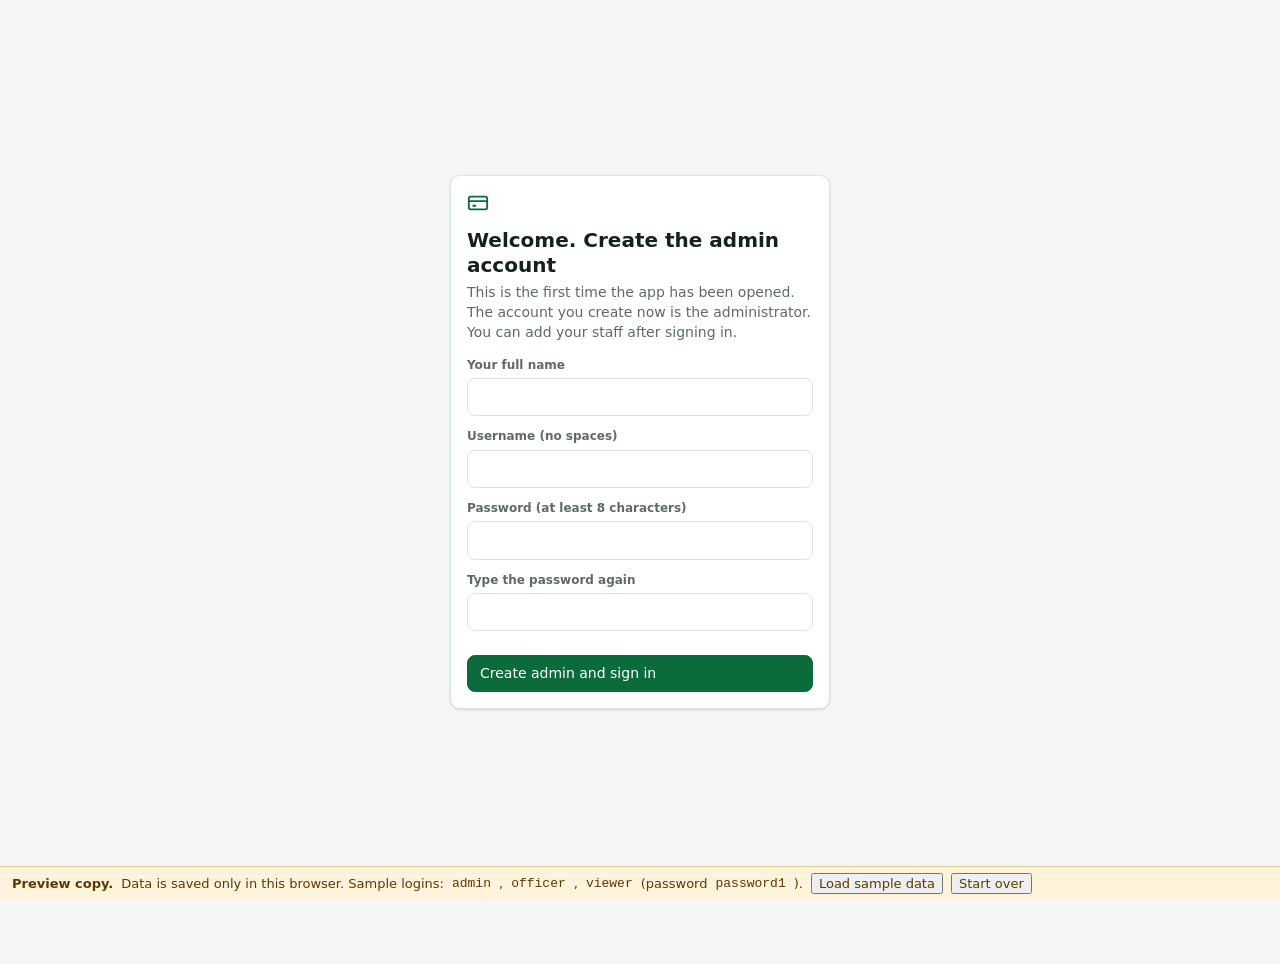
==== Card_Tracking_Preview.html @ 93198597 "Add a preview copy that runs locally in the browser Double-click Card_Tracking_Preview.html to try t" ====
<!DOCTYPE html>
<html lang="en">
<head>
<base target="_top">
<meta charset="utf-8">
<meta name="viewport" content="width=device-width, initial-scale=1">
<title>Card Tracking (Preview)</title>
<script>/*! xlsx.js (C) 2013-present SheetJS -- http://sheetjs.com */
var DO_NOT_EXPORT_CODEPAGE=true;var cptable={version:"1.15.0"};cptable[437]=function(){var e="\0\b\t\n\x0B\f\r !\"#$%&'()*+,-./0123456789:;<=>?@ABCDEFGHIJKLMNOPQRSTUVWXYZ[\\]^_`abcdefghijklmnopqrstuvwxyz{|}~ÇüéâäàåçêëèïîìÄÅÉæÆôöòûùÿÖÜ¢£¥₧ƒáíóúñÑªº¿⌐¬½¼¡«»░▒▓│┤╡╢╖╕╣║╗╝╜╛┐└┴┬├─┼╞╟╚╔╩╦╠═╬╧╨╤╥╙╘╒╓╫╪┘┌█▄▌▐▀αßΓπΣσµτΦΘΩδ∞φε∩≡±≥≤⌠⌡÷≈°∙·√ⁿ²■ ",r=[],t={};for(var a=0;a!=e.length;++a){if(e.charCodeAt(a)!==65533)t[e.charAt(a)]=a;r[a]=e.charAt(a)}return{enc:t,dec:r}}();cptable[620]=function(){var e="\0\b\t\n\x0B\f\r !\"#$%&'()*+,-./0123456789:;<=>?@ABCDEFGHIJKLMNOPQRSTUVWXYZ[\\]^_`abcdefghijklmnopqrstuvwxyz{|}~ÇüéâäàąçêëèïîćÄĄĘęłôöĆûùŚÖÜ¢Ł¥śƒŹŻóÓńŃźż¿⌐¬½¼¡«»░▒▓│┤╡╢╖╕╣║╗╝╜╛┐└┴┬├─┼╞╟╚╔╩╦╠═╬╧╨╤╥╙╘╒╓╫╪┘┌█▄▌▐▀αßΓπΣσµτΦΘΩδ∞φε∩≡±≥≤⌠⌡÷≈°∙·√ⁿ²■ ",r=[],t={};for(var a=0;a!=e.length;++a){if(e.charCodeAt(a)!==65533)t[e.charAt(a)]=a;r[a]=e.charAt(a)}return{enc:t,dec:r}}();cptable[737]=function(){var e="\0\b\t\n\x0B\f\r !\"#$%&'()*+,-./0123456789:;<=>?@ABCDEFGHIJKLMNOPQRSTUVWXYZ[\\]^_`abcdefghijklmnopqrstuvwxyz{|}~ΑΒΓΔΕΖΗΘΙΚΛΜΝΞΟΠΡΣΤΥΦΧΨΩαβγδεζηθικλμνξοπρσςτυφχψ░▒▓│┤╡╢╖╕╣║╗╝╜╛┐└┴┬├─┼╞╟╚╔╩╦╠═╬╧╨╤╥╙╘╒╓╫╪┘┌█▄▌▐▀ωάέήϊίόύϋώΆΈΉΊΌΎΏ±≥≤ΪΫ÷≈°∙·√ⁿ²■ ",r=[],t={};for(var a=0;a!=e.length;++a){if(e.charCodeAt(a)!==65533)t[e.charAt(a)]=a;r[a]=e.charAt(a)}return{enc:t,dec:r}}();cptable[850]=function(){var e="\0\b\t\n\x0B\f\r !\"#$%&'()*+,-./0123456789:;<=>?@ABCDEFGHIJKLMNOPQRSTUVWXYZ[\\]^_`abcdefghijklmnopqrstuvwxyz{|}~ÇüéâäàåçêëèïîìÄÅÉæÆôöòûùÿÖÜø£Ø×ƒáíóúñÑªº¿®¬½¼¡«»░▒▓│┤ÁÂÀ©╣║╗╝¢¥┐└┴┬├─┼ãÃ╚╔╩╦╠═╬¤ðÐÊËÈıÍÎÏ┘┌█▄¦Ì▀ÓßÔÒõÕµþÞÚÛÙýÝ¯´­±‗¾¶§÷¸°¨·¹³²■ ",r=[],t={};for(var a=0;a!=e.length;++a){if(e.charCodeAt(a)!==65533)t[e.charAt(a)]=a;r[a]=e.charAt(a)}return{enc:t,dec:r}}();cptable[852]=function(){var e="\0\b\t\n\x0B\f\r !\"#$%&'()*+,-./0123456789:;<=>?@ABCDEFGHIJKLMNOPQRSTUVWXYZ[\\]^_`abcdefghijklmnopqrstuvwxyz{|}~ÇüéâäůćçłëŐőîŹÄĆÉĹĺôöĽľŚśÖÜŤťŁ×čáíóúĄąŽžĘę¬źČş«»░▒▓│┤ÁÂĚŞ╣║╗╝Żż┐└┴┬├─┼Ăă╚╔╩╦╠═╬¤đĐĎËďŇÍÎě┘┌█▄ŢŮ▀ÓßÔŃńňŠšŔÚŕŰýÝţ´­˝˛ˇ˘§÷¸°¨˙űŘř■ ",r=[],t={};for(var a=0;a!=e.length;++a){if(e.charCodeAt(a)!==65533)t[e.charAt(a)]=a;r[a]=e.charAt(a)}return{enc:t,dec:r}}();cptable[857]=function(){var e="\0\b\t\n\x0B\f\r !\"#$%&'()*+,-./0123456789:;<=>?@ABCDEFGHIJKLMNOPQRSTUVWXYZ[\\]^_`abcdefghijklmnopqrstuvwxyz{|}~ÇüéâäàåçêëèïîıÄÅÉæÆôöòûùİÖÜø£ØŞşáíóúñÑĞğ¿®¬½¼¡«»░▒▓│┤ÁÂÀ©╣║╗╝¢¥┐└┴┬├─┼ãÃ╚╔╩╦╠═╬¤ºªÊËÈ�ÍÎÏ┘┌█▄¦Ì▀ÓßÔÒõÕµ�×ÚÛÙìÿ¯´­±�¾¶§÷¸°¨·¹³²■ ",r=[],t={};for(var a=0;a!=e.length;++a){if(e.charCodeAt(a)!==65533)t[e.charAt(a)]=a;r[a]=e.charAt(a)}return{enc:t,dec:r}}();cptable[861]=function(){var e="\0\b\t\n\x0B\f\r !\"#$%&'()*+,-./0123456789:;<=>?@ABCDEFGHIJKLMNOPQRSTUVWXYZ[\\]^_`abcdefghijklmnopqrstuvwxyz{|}~ÇüéâäàåçêëèÐðÞÄÅÉæÆôöþûÝýÖÜø£Ø₧ƒáíóúÁÍÓÚ¿⌐¬½¼¡«»░▒▓│┤╡╢╖╕╣║╗╝╜╛┐└┴┬├─┼╞╟╚╔╩╦╠═╬╧╨╤╥╙╘╒╓╫╪┘┌█▄▌▐▀αßΓπΣσµτΦΘΩδ∞φε∩≡±≥≤⌠⌡÷≈°∙·√ⁿ²■ ",r=[],t={};for(var a=0;a!=e.length;++a){if(e.charCodeAt(a)!==65533)t[e.charAt(a)]=a;r[a]=e.charAt(a)}return{enc:t,dec:r}}();cptable[865]=function(){var e="\0\b\t\n\x0B\f\r !\"#$%&'()*+,-./0123456789:;<=>?@ABCDEFGHIJKLMNOPQRSTUVWXYZ[\\]^_`abcdefghijklmnopqrstuvwxyz{|}~ÇüéâäàåçêëèïîìÄÅÉæÆôöòûùÿÖÜø£Ø₧ƒáíóúñÑªº¿⌐¬½¼¡«¤░▒▓│┤╡╢╖╕╣║╗╝╜╛┐└┴┬├─┼╞╟╚╔╩╦╠═╬╧╨╤╥╙╘╒╓╫╪┘┌█▄▌▐▀αßΓπΣσµτΦΘΩδ∞φε∩≡±≥≤⌠⌡÷≈°∙·√ⁿ²■ ",r=[],t={};for(var a=0;a!=e.length;++a){if(e.charCodeAt(a)!==65533)t[e.charAt(a)]=a;r[a]=e.charAt(a)}return{enc:t,dec:r}}();cptable[866]=function(){var e="\0\b\t\n\x0B\f\r !\"#$%&'()*+,-./0123456789:;<=>?@ABCDEFGHIJKLMNOPQRSTUVWXYZ[\\]^_`abcdefghijklmnopqrstuvwxyz{|}~АБВГДЕЖЗИЙКЛМНОПРСТУФХЦЧШЩЪЫЬЭЮЯабвгдежзийклмноп░▒▓│┤╡╢╖╕╣║╗╝╜╛┐└┴┬├─┼╞╟╚╔╩╦╠═╬╧╨╤╥╙╘╒╓╫╪┘┌█▄▌▐▀рстуфхцчшщъыьэюяЁёЄєЇїЎў°∙·√№¤■ ",r=[],t={};for(var a=0;a!=e.length;++a){if(e.charCodeAt(a)!==65533)t[e.charAt(a)]=a;r[a]=e.charAt(a)}return{enc:t,dec:r}}();cptable[874]=function(){var e="\0\b\t\n\x0B\f\r !\"#$%&'()*+,-./0123456789:;<=>?@ABCDEFGHIJKLMNOPQRSTUVWXYZ[\\]^_`abcdefghijklmnopqrstuvwxyz{|}~€����…�����������‘’“”•–—�������� กขฃคฅฆงจฉชซฌญฎฏฐฑฒณดตถทธนบปผฝพฟภมยรฤลฦวศษสหฬอฮฯะัาำิีึืฺุู����฿เแโใไๅๆ็่้๊๋์ํ๎๏๐๑๒๓๔๕๖๗๘๙๚๛����",r=[],t={};for(var a=0;a!=e.length;++a){if(e.charCodeAt(a)!==65533)t[e.charAt(a)]=a;r[a]=e.charAt(a)}return{enc:t,dec:r}}();cptable[895]=function(){var e="\0\b\t\n\x0B\f\r !\"#$%&'()*+,-./0123456789:;<=>?@ABCDEFGHIJKLMNOPQRSTUVWXYZ[\\]^_`abcdefghijklmnopqrstuvwxyz{|}~ČüéďäĎŤčěĚĹÍľǪÄÁÉžŽôöÓůÚýÖÜŠĽÝŘťáíóúňŇŮÔšřŕŔ¼§«»░▒▓│┤╡╢╖╕╣║╗╝╜╛┐└┴┬├─┼╞╟╚╔╩╦╠═╬╧╨╤╥╙╘╒╓╫╪┘┌█▄▌▐▀αßΓπΣσµτΦΘΩδ∞φε∩≡±≥≤⌠⌡÷≈°∙·√ⁿ²■ ",r=[],t={};for(var a=0;a!=e.length;++a){if(e.charCodeAt(a)!==65533)t[e.charAt(a)]=a;r[a]=e.charAt(a)}return{enc:t,dec:r}}();cptable[932]=function(){var e=[],r={},t=[],a;t[0]="\0\b\t\n\x0B\f\r !\"#$%&'()*+,-./0123456789:;<=>?@ABCDEFGHIJKLMNOPQRSTUVWXYZ[\\]^_`abcdefghijklmnopqrstuvwxyz{|}~���������������������������������｡｢｣､･ｦｧｨｩｪｫｬｭｮｯｰｱｲｳｴｵｶｷｸｹｺｻｼｽｾｿﾀﾁﾂﾃﾄﾅﾆﾇﾈﾉﾊﾋﾌﾍﾎﾏﾐﾑﾒﾓﾔﾕﾖﾗﾘﾙﾚﾛﾜﾝﾞﾟ��������������������������������".split("");for(a=0;a!=t[0].length;++a)if(t[0][a].charCodeAt(0)!==65533){r[t[0][a]]=0+a;e[0+a]=t[0][a]}t[129]="����������������������������������������������������������������　、。，．・：；？！゛゜´｀¨＾￣＿ヽヾゝゞ〃仝々〆〇ー―‐／＼～∥｜…‥‘’“”（）〔〕［］｛｝〈〉《》「」『』【】＋－±×�÷＝≠＜＞≦≧∞∴♂♀°′″℃￥＄￠￡％＃＆＊＠§☆★○●◎◇◆□■△▲▽▼※〒→←↑↓〓�����������∈∋⊆⊇⊂⊃∪∩��������∧∨￢⇒⇔∀∃�����������∠⊥⌒∂∇≡≒≪≫√∽∝∵∫∬�������Å‰♯♭♪†‡¶����◯���".split("");for(a=0;a!=t[129].length;++a)if(t[129][a].charCodeAt(0)!==65533){r[t[129][a]]=33024+a;e[33024+a]=t[129][a]}t[130]="�������������������������������������������������������������������������������０１２３４５６７８９�������ＡＢＣＤＥＦＧＨＩＪＫＬＭＮＯＰＱＲＳＴＵＶＷＸＹＺ�������ａｂｃｄｅｆｇｈｉｊｋｌｍｎｏｐｑｒｓｔｕｖｗｘｙｚ����ぁあぃいぅうぇえぉおかがきぎくぐけげこごさざしじすずせぜそぞただちぢっつづてでとどなにぬねのはばぱひびぴふぶぷへべぺほぼぽまみむめもゃやゅゆょよらりるれろゎわゐゑをん��������������".split("");for(a=0;a!=t[130].length;++a)if(t[130][a].charCodeAt(0)!==65533){r[t[130][a]]=33280+a;e[33280+a]=t[130][a]}t[131]="����������������������������������������������������������������ァアィイゥウェエォオカガキギクグケゲコゴサザシジスズセゼソゾタダチヂッツヅテデトドナニヌネノハバパヒビピフブプヘベペホボポマミ�ムメモャヤュユョヨラリルレロヮワヰヱヲンヴヵヶ��������ΑΒΓΔΕΖΗΘΙΚΛΜΝΞΟΠΡΣΤΥΦΧΨΩ��������αβγδεζηθικλμνξοπρστυφχψω�����������������������������������������".split("");for(a=0;a!=t[131].length;++a)if(t[131][a].charCodeAt(0)!==65533){r[t[131][a]]=33536+a;e[33536+a]=t[131][a]}t[132]="����������������������������������������������������������������АБВГДЕЁЖЗИЙКЛМНОПРСТУФХЦЧШЩЪЫЬЭЮЯ���������������абвгдеёжзийклмн�опрстуфхцчшщъыьэюя�������������─│┌┐┘└├┬┤┴┼━┃┏┓┛┗┣┳┫┻╋┠┯┨┷┿┝┰┥┸╂�����������������������������������������������������������������".split("");for(a=0;a!=t[132].length;++a)if(t[132][a].charCodeAt(0)!==65533){r[t[132][a]]=33792+a;e[33792+a]=t[132][a]}t[135]="����������������������������������������������������������������①②③④⑤⑥⑦⑧⑨⑩⑪⑫⑬⑭⑮⑯⑰⑱⑲⑳ⅠⅡⅢⅣⅤⅥⅦⅧⅨⅩ�㍉㌔㌢㍍㌘㌧㌃㌶㍑㍗㌍㌦㌣㌫㍊㌻㎜㎝㎞㎎㎏㏄㎡��������㍻�〝〟№㏍℡㊤㊥㊦㊧㊨㈱㈲㈹㍾㍽㍼≒≡∫∮∑√⊥∠∟⊿∵∩∪���������������������������������������������������������������������������������������������������".split("");for(a=0;a!=t[135].length;++a)if(t[135][a].charCodeAt(0)!==65533){r[t[135][a]]=34560+a;e[34560+a]=t[135][a]}t[136]="���������������������������������������������������������������������������������������������������������������������������������������������������������������亜唖娃阿哀愛挨姶逢葵茜穐悪握渥旭葦芦鯵梓圧斡扱宛姐虻飴絢綾鮎或粟袷安庵按暗案闇鞍杏以伊位依偉囲夷委威尉惟意慰易椅為畏異移維緯胃萎衣謂違遺医井亥域育郁磯一壱溢逸稲茨芋鰯允印咽員因姻引飲淫胤蔭���".split("");for(a=0;a!=t[136].length;++a)if(t[136][a].charCodeAt(0)!==65533){r[t[136][a]]=34816+a;e[34816+a]=t[136][a]}t[137]="����������������������������������������������������������������院陰隠韻吋右宇烏羽迂雨卯鵜窺丑碓臼渦嘘唄欝蔚鰻姥厩浦瓜閏噂云運雲荏餌叡営嬰影映曳栄永泳洩瑛盈穎頴英衛詠鋭液疫益駅悦謁越閲榎厭円�園堰奄宴延怨掩援沿演炎焔煙燕猿縁艶苑薗遠鉛鴛塩於汚甥凹央奥往応押旺横欧殴王翁襖鴬鴎黄岡沖荻億屋憶臆桶牡乙俺卸恩温穏音下化仮何伽価佳加可嘉夏嫁家寡科暇果架歌河火珂禍禾稼箇花苛茄荷華菓蝦課嘩貨迦過霞蚊俄峨我牙画臥芽蛾賀雅餓駕介会解回塊壊廻快怪悔恢懐戒拐改���".split("");for(a=0;a!=t[137].length;++a)if(t[137][a].charCodeAt(0)!==65533){r[t[137][a]]=35072+a;e[35072+a]=t[137][a]}t[138]="����������������������������������������������������������������魁晦械海灰界皆絵芥蟹開階貝凱劾外咳害崖慨概涯碍蓋街該鎧骸浬馨蛙垣柿蛎鈎劃嚇各廓拡撹格核殻獲確穫覚角赫較郭閣隔革学岳楽額顎掛笠樫�橿梶鰍潟割喝恰括活渇滑葛褐轄且鰹叶椛樺鞄株兜竃蒲釜鎌噛鴨栢茅萱粥刈苅瓦乾侃冠寒刊勘勧巻喚堪姦完官寛干幹患感慣憾換敢柑桓棺款歓汗漢澗潅環甘監看竿管簡緩缶翰肝艦莞観諌貫還鑑間閑関陥韓館舘丸含岸巌玩癌眼岩翫贋雁頑顔願企伎危喜器基奇嬉寄岐希幾忌揮机旗既期棋棄���".split("");for(a=0;a!=t[138].length;++a)if(t[138][a].charCodeAt(0)!==65533){r[t[138][a]]=35328+a;e[35328+a]=t[138][a]}t[139]="����������������������������������������������������������������機帰毅気汽畿祈季稀紀徽規記貴起軌輝飢騎鬼亀偽儀妓宜戯技擬欺犠疑祇義蟻誼議掬菊鞠吉吃喫桔橘詰砧杵黍却客脚虐逆丘久仇休及吸宮弓急救�朽求汲泣灸球究窮笈級糾給旧牛去居巨拒拠挙渠虚許距鋸漁禦魚亨享京供侠僑兇競共凶協匡卿叫喬境峡強彊怯恐恭挟教橋況狂狭矯胸脅興蕎郷鏡響饗驚仰凝尭暁業局曲極玉桐粁僅勤均巾錦斤欣欽琴禁禽筋緊芹菌衿襟謹近金吟銀九倶句区狗玖矩苦躯駆駈駒具愚虞喰空偶寓遇隅串櫛釧屑屈���".split("");for(a=0;a!=t[139].length;++a)if(t[139][a].charCodeAt(0)!==65533){r[t[139][a]]=35584+a;e[35584+a]=t[139][a]}t[140]="����������������������������������������������������������������掘窟沓靴轡窪熊隈粂栗繰桑鍬勲君薫訓群軍郡卦袈祁係傾刑兄啓圭珪型契形径恵慶慧憩掲携敬景桂渓畦稽系経継繋罫茎荊蛍計詣警軽頚鶏芸迎鯨�劇戟撃激隙桁傑欠決潔穴結血訣月件倹倦健兼券剣喧圏堅嫌建憲懸拳捲検権牽犬献研硯絹県肩見謙賢軒遣鍵険顕験鹸元原厳幻弦減源玄現絃舷言諺限乎個古呼固姑孤己庫弧戸故枯湖狐糊袴股胡菰虎誇跨鈷雇顧鼓五互伍午呉吾娯後御悟梧檎瑚碁語誤護醐乞鯉交佼侯候倖光公功効勾厚口向���".split("");for(a=0;a!=t[140].length;++a)if(t[140][a].charCodeAt(0)!==65533){r[t[140][a]]=35840+a;e[35840+a]=t[140][a]}t[141]="����������������������������������������������������������������后喉坑垢好孔孝宏工巧巷幸広庚康弘恒慌抗拘控攻昂晃更杭校梗構江洪浩港溝甲皇硬稿糠紅紘絞綱耕考肯肱腔膏航荒行衡講貢購郊酵鉱砿鋼閤降�項香高鴻剛劫号合壕拷濠豪轟麹克刻告国穀酷鵠黒獄漉腰甑忽惚骨狛込此頃今困坤墾婚恨懇昏昆根梱混痕紺艮魂些佐叉唆嵯左差査沙瑳砂詐鎖裟坐座挫債催再最哉塞妻宰彩才採栽歳済災采犀砕砦祭斎細菜裁載際剤在材罪財冴坂阪堺榊肴咲崎埼碕鷺作削咋搾昨朔柵窄策索錯桜鮭笹匙冊刷���".split("");for(a=0;a!=t[141].length;++a)if(t[141][a].charCodeAt(0)!==65533){r[t[141][a]]=36096+a;e[36096+a]=t[141][a]}t[142]="����������������������������������������������������������������察拶撮擦札殺薩雑皐鯖捌錆鮫皿晒三傘参山惨撒散桟燦珊産算纂蚕讃賛酸餐斬暫残仕仔伺使刺司史嗣四士始姉姿子屍市師志思指支孜斯施旨枝止�死氏獅祉私糸紙紫肢脂至視詞詩試誌諮資賜雌飼歯事似侍児字寺慈持時次滋治爾璽痔磁示而耳自蒔辞汐鹿式識鴫竺軸宍雫七叱執失嫉室悉湿漆疾質実蔀篠偲柴芝屡蕊縞舎写射捨赦斜煮社紗者謝車遮蛇邪借勺尺杓灼爵酌釈錫若寂弱惹主取守手朱殊狩珠種腫趣酒首儒受呪寿授樹綬需囚収周���".split("");for(a=0;a!=t[142].length;++a)if(t[142][a].charCodeAt(0)!==65533){r[t[142][a]]=36352+a;e[36352+a]=t[142][a]}t[143]="����������������������������������������������������������������宗就州修愁拾洲秀秋終繍習臭舟蒐衆襲讐蹴輯週酋酬集醜什住充十従戎柔汁渋獣縦重銃叔夙宿淑祝縮粛塾熟出術述俊峻春瞬竣舜駿准循旬楯殉淳�準潤盾純巡遵醇順処初所暑曙渚庶緒署書薯藷諸助叙女序徐恕鋤除傷償勝匠升召哨商唱嘗奨妾娼宵将小少尚庄床廠彰承抄招掌捷昇昌昭晶松梢樟樵沼消渉湘焼焦照症省硝礁祥称章笑粧紹肖菖蒋蕉衝裳訟証詔詳象賞醤鉦鍾鐘障鞘上丈丞乗冗剰城場壌嬢常情擾条杖浄状畳穣蒸譲醸錠嘱埴飾���".split("");for(a=0;a!=t[143].length;++a)if(t[143][a].charCodeAt(0)!==65533){r[t[143][a]]=36608+a;e[36608+a]=t[143][a]}t[144]="����������������������������������������������������������������拭植殖燭織職色触食蝕辱尻伸信侵唇娠寝審心慎振新晋森榛浸深申疹真神秦紳臣芯薪親診身辛進針震人仁刃塵壬尋甚尽腎訊迅陣靭笥諏須酢図厨�逗吹垂帥推水炊睡粋翠衰遂酔錐錘随瑞髄崇嵩数枢趨雛据杉椙菅頗雀裾澄摺寸世瀬畝是凄制勢姓征性成政整星晴棲栖正清牲生盛精聖声製西誠誓請逝醒青静斉税脆隻席惜戚斥昔析石積籍績脊責赤跡蹟碩切拙接摂折設窃節説雪絶舌蝉仙先千占宣専尖川戦扇撰栓栴泉浅洗染潜煎煽旋穿箭線���".split("");for(a=0;a!=t[144].length;++a)if(t[144][a].charCodeAt(0)!==65533){r[t[144][a]]=36864+a;e[36864+a]=t[144][a]}t[145]="����������������������������������������������������������������繊羨腺舛船薦詮賎践選遷銭銑閃鮮前善漸然全禅繕膳糎噌塑岨措曾曽楚狙疏疎礎祖租粗素組蘇訴阻遡鼠僧創双叢倉喪壮奏爽宋層匝惣想捜掃挿掻�操早曹巣槍槽漕燥争痩相窓糟総綜聡草荘葬蒼藻装走送遭鎗霜騒像増憎臓蔵贈造促側則即息捉束測足速俗属賊族続卒袖其揃存孫尊損村遜他多太汰詑唾堕妥惰打柁舵楕陀駄騨体堆対耐岱帯待怠態戴替泰滞胎腿苔袋貸退逮隊黛鯛代台大第醍題鷹滝瀧卓啄宅托択拓沢濯琢託鐸濁諾茸凧蛸只���".split("");for(a=0;a!=t[145].length;++a)if(t[145][a].charCodeAt(0)!==65533){r[t[145][a]]=37120+a;e[37120+a]=t[145][a]}t[146]="����������������������������������������������������������������叩但達辰奪脱巽竪辿棚谷狸鱈樽誰丹単嘆坦担探旦歎淡湛炭短端箪綻耽胆蛋誕鍛団壇弾断暖檀段男談値知地弛恥智池痴稚置致蜘遅馳築畜竹筑蓄�逐秩窒茶嫡着中仲宙忠抽昼柱注虫衷註酎鋳駐樗瀦猪苧著貯丁兆凋喋寵帖帳庁弔張彫徴懲挑暢朝潮牒町眺聴脹腸蝶調諜超跳銚長頂鳥勅捗直朕沈珍賃鎮陳津墜椎槌追鎚痛通塚栂掴槻佃漬柘辻蔦綴鍔椿潰坪壷嬬紬爪吊釣鶴亭低停偵剃貞呈堤定帝底庭廷弟悌抵挺提梯汀碇禎程締艇訂諦蹄逓���".split("");for(a=0;a!=t[146].length;++a)if(t[146][a].charCodeAt(0)!==65533){r[t[146][a]]=37376+a;e[37376+a]=t[146][a]}t[147]="����������������������������������������������������������������邸鄭釘鼎泥摘擢敵滴的笛適鏑溺哲徹撤轍迭鉄典填天展店添纏甜貼転顛点伝殿澱田電兎吐堵塗妬屠徒斗杜渡登菟賭途都鍍砥砺努度土奴怒倒党冬�凍刀唐塔塘套宕島嶋悼投搭東桃梼棟盗淘湯涛灯燈当痘祷等答筒糖統到董蕩藤討謄豆踏逃透鐙陶頭騰闘働動同堂導憧撞洞瞳童胴萄道銅峠鴇匿得徳涜特督禿篤毒独読栃橡凸突椴届鳶苫寅酉瀞噸屯惇敦沌豚遁頓呑曇鈍奈那内乍凪薙謎灘捺鍋楢馴縄畷南楠軟難汝二尼弐迩匂賑肉虹廿日乳入���".split("");for(a=0;a!=t[147].length;++a)if(t[147][a].charCodeAt(0)!==65533){r[t[147][a]]=37632+a;e[37632+a]=t[147][a]}t[148]="����������������������������������������������������������������如尿韮任妊忍認濡禰祢寧葱猫熱年念捻撚燃粘乃廼之埜嚢悩濃納能脳膿農覗蚤巴把播覇杷波派琶破婆罵芭馬俳廃拝排敗杯盃牌背肺輩配倍培媒梅�楳煤狽買売賠陪這蝿秤矧萩伯剥博拍柏泊白箔粕舶薄迫曝漠爆縛莫駁麦函箱硲箸肇筈櫨幡肌畑畠八鉢溌発醗髪伐罰抜筏閥鳩噺塙蛤隼伴判半反叛帆搬斑板氾汎版犯班畔繁般藩販範釆煩頒飯挽晩番盤磐蕃蛮匪卑否妃庇彼悲扉批披斐比泌疲皮碑秘緋罷肥被誹費避非飛樋簸備尾微枇毘琵眉美���".split("");for(a=0;a!=t[148].length;++a)if(t[148][a].charCodeAt(0)!==65533){r[t[148][a]]=37888+a;e[37888+a]=t[148][a]}t[149]="����������������������������������������������������������������鼻柊稗匹疋髭彦膝菱肘弼必畢筆逼桧姫媛紐百謬俵彪標氷漂瓢票表評豹廟描病秒苗錨鋲蒜蛭鰭品彬斌浜瀕貧賓頻敏瓶不付埠夫婦富冨布府怖扶敷�斧普浮父符腐膚芙譜負賦赴阜附侮撫武舞葡蕪部封楓風葺蕗伏副復幅服福腹複覆淵弗払沸仏物鮒分吻噴墳憤扮焚奮粉糞紛雰文聞丙併兵塀幣平弊柄並蔽閉陛米頁僻壁癖碧別瞥蔑箆偏変片篇編辺返遍便勉娩弁鞭保舗鋪圃捕歩甫補輔穂募墓慕戊暮母簿菩倣俸包呆報奉宝峰峯崩庖抱捧放方朋���".split("");for(a=0;a!=t[149].length;++a)if(t[149][a].charCodeAt(0)!==65533){r[t[149][a]]=38144+a;e[38144+a]=t[149][a]}t[150]="����������������������������������������������������������������法泡烹砲縫胞芳萌蓬蜂褒訪豊邦鋒飽鳳鵬乏亡傍剖坊妨帽忘忙房暴望某棒冒紡肪膨謀貌貿鉾防吠頬北僕卜墨撲朴牧睦穆釦勃没殆堀幌奔本翻凡盆�摩磨魔麻埋妹昧枚毎哩槙幕膜枕鮪柾鱒桝亦俣又抹末沫迄侭繭麿万慢満漫蔓味未魅巳箕岬密蜜湊蓑稔脈妙粍民眠務夢無牟矛霧鵡椋婿娘冥名命明盟迷銘鳴姪牝滅免棉綿緬面麺摸模茂妄孟毛猛盲網耗蒙儲木黙目杢勿餅尤戻籾貰問悶紋門匁也冶夜爺耶野弥矢厄役約薬訳躍靖柳薮鑓愉愈油癒���".split("");for(a=0;a!=t[150].length;++a)if(t[150][a].charCodeAt(0)!==65533){r[t[150][a]]=38400+a;e[38400+a]=t[150][a]}t[151]="����������������������������������������������������������������諭輸唯佑優勇友宥幽悠憂揖有柚湧涌猶猷由祐裕誘遊邑郵雄融夕予余与誉輿預傭幼妖容庸揚揺擁曜楊様洋溶熔用窯羊耀葉蓉要謡踊遥陽養慾抑欲�沃浴翌翼淀羅螺裸来莱頼雷洛絡落酪乱卵嵐欄濫藍蘭覧利吏履李梨理璃痢裏裡里離陸律率立葎掠略劉流溜琉留硫粒隆竜龍侶慮旅虜了亮僚両凌寮料梁涼猟療瞭稜糧良諒遼量陵領力緑倫厘林淋燐琳臨輪隣鱗麟瑠塁涙累類令伶例冷励嶺怜玲礼苓鈴隷零霊麗齢暦歴列劣烈裂廉恋憐漣煉簾練聯���".split("");for(a=0;a!=t[151].length;++a)if(t[151][a].charCodeAt(0)!==65533){r[t[151][a]]=38656+a;e[38656+a]=t[151][a]}t[152]="����������������������������������������������������������������蓮連錬呂魯櫓炉賂路露労婁廊弄朗楼榔浪漏牢狼篭老聾蝋郎六麓禄肋録論倭和話歪賄脇惑枠鷲亙亘鰐詫藁蕨椀湾碗腕��������������������������������������������弌丐丕个丱丶丼丿乂乖乘亂亅豫亊舒弍于亞亟亠亢亰亳亶从仍仄仆仂仗仞仭仟价伉佚估佛佝佗佇佶侈侏侘佻佩佰侑佯來侖儘俔俟俎俘俛俑俚俐俤俥倚倨倔倪倥倅伜俶倡倩倬俾俯們倆偃假會偕偐偈做偖偬偸傀傚傅傴傲���".split("");for(a=0;a!=t[152].length;++a)if(t[152][a].charCodeAt(0)!==65533){r[t[152][a]]=38912+a;e[38912+a]=t[152][a]}t[153]="����������������������������������������������������������������僉僊傳僂僖僞僥僭僣僮價僵儉儁儂儖儕儔儚儡儺儷儼儻儿兀兒兌兔兢竸兩兪兮冀冂囘册冉冏冑冓冕冖冤冦冢冩冪冫决冱冲冰况冽凅凉凛几處凩凭�凰凵凾刄刋刔刎刧刪刮刳刹剏剄剋剌剞剔剪剴剩剳剿剽劍劔劒剱劈劑辨辧劬劭劼劵勁勍勗勞勣勦飭勠勳勵勸勹匆匈甸匍匐匏匕匚匣匯匱匳匸區卆卅丗卉卍凖卞卩卮夘卻卷厂厖厠厦厥厮厰厶參簒雙叟曼燮叮叨叭叺吁吽呀听吭吼吮吶吩吝呎咏呵咎呟呱呷呰咒呻咀呶咄咐咆哇咢咸咥咬哄哈咨���".split("");for(a=0;a!=t[153].length;++a)if(t[153][a].charCodeAt(0)!==65533){r[t[153][a]]=39168+a;e[39168+a]=t[153][a]}t[154]="����������������������������������������������������������������咫哂咤咾咼哘哥哦唏唔哽哮哭哺哢唹啀啣啌售啜啅啖啗唸唳啝喙喀咯喊喟啻啾喘喞單啼喃喩喇喨嗚嗅嗟嗄嗜嗤嗔嘔嗷嘖嗾嗽嘛嗹噎噐營嘴嘶嘲嘸�噫噤嘯噬噪嚆嚀嚊嚠嚔嚏嚥嚮嚶嚴囂嚼囁囃囀囈囎囑囓囗囮囹圀囿圄圉圈國圍圓團圖嗇圜圦圷圸坎圻址坏坩埀垈坡坿垉垓垠垳垤垪垰埃埆埔埒埓堊埖埣堋堙堝塲堡塢塋塰毀塒堽塹墅墹墟墫墺壞墻墸墮壅壓壑壗壙壘壥壜壤壟壯壺壹壻壼壽夂夊夐夛梦夥夬夭夲夸夾竒奕奐奎奚奘奢奠奧奬奩���".split("");for(a=0;a!=t[154].length;++a)if(t[154][a].charCodeAt(0)!==65533){r[t[154][a]]=39424+a;e[39424+a]=t[154][a]}t[155]="����������������������������������������������������������������奸妁妝佞侫妣妲姆姨姜妍姙姚娥娟娑娜娉娚婀婬婉娵娶婢婪媚媼媾嫋嫂媽嫣嫗嫦嫩嫖嫺嫻嬌嬋嬖嬲嫐嬪嬶嬾孃孅孀孑孕孚孛孥孩孰孳孵學斈孺宀�它宦宸寃寇寉寔寐寤實寢寞寥寫寰寶寳尅將專對尓尠尢尨尸尹屁屆屎屓屐屏孱屬屮乢屶屹岌岑岔妛岫岻岶岼岷峅岾峇峙峩峽峺峭嶌峪崋崕崗嵜崟崛崑崔崢崚崙崘嵌嵒嵎嵋嵬嵳嵶嶇嶄嶂嶢嶝嶬嶮嶽嶐嶷嶼巉巍巓巒巖巛巫已巵帋帚帙帑帛帶帷幄幃幀幎幗幔幟幢幤幇幵并幺麼广庠廁廂廈廐廏���".split("");for(a=0;a!=t[155].length;++a)if(t[155][a].charCodeAt(0)!==65533){r[t[155][a]]=39680+a;e[39680+a]=t[155][a]}t[156]="����������������������������������������������������������������廖廣廝廚廛廢廡廨廩廬廱廳廰廴廸廾弃弉彝彜弋弑弖弩弭弸彁彈彌彎弯彑彖彗彙彡彭彳彷徃徂彿徊很徑徇從徙徘徠徨徭徼忖忻忤忸忱忝悳忿怡恠�怙怐怩怎怱怛怕怫怦怏怺恚恁恪恷恟恊恆恍恣恃恤恂恬恫恙悁悍惧悃悚悄悛悖悗悒悧悋惡悸惠惓悴忰悽惆悵惘慍愕愆惶惷愀惴惺愃愡惻惱愍愎慇愾愨愧慊愿愼愬愴愽慂慄慳慷慘慙慚慫慴慯慥慱慟慝慓慵憙憖憇憬憔憚憊憑憫憮懌懊應懷懈懃懆憺懋罹懍懦懣懶懺懴懿懽懼懾戀戈戉戍戌戔戛���".split("");for(a=0;a!=t[156].length;++a)if(t[156][a].charCodeAt(0)!==65533){r[t[156][a]]=39936+a;e[39936+a]=t[156][a]}t[157]="����������������������������������������������������������������戞戡截戮戰戲戳扁扎扞扣扛扠扨扼抂抉找抒抓抖拔抃抔拗拑抻拏拿拆擔拈拜拌拊拂拇抛拉挌拮拱挧挂挈拯拵捐挾捍搜捏掖掎掀掫捶掣掏掉掟掵捫�捩掾揩揀揆揣揉插揶揄搖搴搆搓搦搶攝搗搨搏摧摯摶摎攪撕撓撥撩撈撼據擒擅擇撻擘擂擱擧舉擠擡抬擣擯攬擶擴擲擺攀擽攘攜攅攤攣攫攴攵攷收攸畋效敖敕敍敘敞敝敲數斂斃變斛斟斫斷旃旆旁旄旌旒旛旙无旡旱杲昊昃旻杳昵昶昴昜晏晄晉晁晞晝晤晧晨晟晢晰暃暈暎暉暄暘暝曁暹曉暾暼���".split("");for(a=0;a!=t[157].length;++a)if(t[157][a].charCodeAt(0)!==65533){r[t[157][a]]=40192+a;e[40192+a]=t[157][a]}t[158]="����������������������������������������������������������������曄暸曖曚曠昿曦曩曰曵曷朏朖朞朦朧霸朮朿朶杁朸朷杆杞杠杙杣杤枉杰枩杼杪枌枋枦枡枅枷柯枴柬枳柩枸柤柞柝柢柮枹柎柆柧檜栞框栩桀桍栲桎�梳栫桙档桷桿梟梏梭梔條梛梃檮梹桴梵梠梺椏梍桾椁棊椈棘椢椦棡椌棍棔棧棕椶椒椄棗棣椥棹棠棯椨椪椚椣椡棆楹楷楜楸楫楔楾楮椹楴椽楙椰楡楞楝榁楪榲榮槐榿槁槓榾槎寨槊槝榻槃榧樮榑榠榜榕榴槞槨樂樛槿權槹槲槧樅榱樞槭樔槫樊樒櫁樣樓橄樌橲樶橸橇橢橙橦橈樸樢檐檍檠檄檢檣���".split("");for(a=0;a!=t[158].length;++a)if(t[158][a].charCodeAt(0)!==65533){r[t[158][a]]=40448+a;e[40448+a]=t[158][a]}t[159]="����������������������������������������������������������������檗蘗檻櫃櫂檸檳檬櫞櫑櫟檪櫚櫪櫻欅蘖櫺欒欖鬱欟欸欷盜欹飮歇歃歉歐歙歔歛歟歡歸歹歿殀殄殃殍殘殕殞殤殪殫殯殲殱殳殷殼毆毋毓毟毬毫毳毯�麾氈氓气氛氤氣汞汕汢汪沂沍沚沁沛汾汨汳沒沐泄泱泓沽泗泅泝沮沱沾沺泛泯泙泪洟衍洶洫洽洸洙洵洳洒洌浣涓浤浚浹浙涎涕濤涅淹渕渊涵淇淦涸淆淬淞淌淨淒淅淺淙淤淕淪淮渭湮渮渙湲湟渾渣湫渫湶湍渟湃渺湎渤滿渝游溂溪溘滉溷滓溽溯滄溲滔滕溏溥滂溟潁漑灌滬滸滾漿滲漱滯漲滌���".split("");for(a=0;a!=t[159].length;++a)if(t[159][a].charCodeAt(0)!==65533){r[t[159][a]]=40704+a;e[40704+a]=t[159][a]}t[224]="����������������������������������������������������������������漾漓滷澆潺潸澁澀潯潛濳潭澂潼潘澎澑濂潦澳澣澡澤澹濆澪濟濕濬濔濘濱濮濛瀉瀋濺瀑瀁瀏濾瀛瀚潴瀝瀘瀟瀰瀾瀲灑灣炙炒炯烱炬炸炳炮烟烋烝�烙焉烽焜焙煥煕熈煦煢煌煖煬熏燻熄熕熨熬燗熹熾燒燉燔燎燠燬燧燵燼燹燿爍爐爛爨爭爬爰爲爻爼爿牀牆牋牘牴牾犂犁犇犒犖犢犧犹犲狃狆狄狎狒狢狠狡狹狷倏猗猊猜猖猝猴猯猩猥猾獎獏默獗獪獨獰獸獵獻獺珈玳珎玻珀珥珮珞璢琅瑯琥珸琲琺瑕琿瑟瑙瑁瑜瑩瑰瑣瑪瑶瑾璋璞璧瓊瓏瓔珱���".split("");for(a=0;a!=t[224].length;++a)if(t[224][a].charCodeAt(0)!==65533){r[t[224][a]]=57344+a;e[57344+a]=t[224][a]}t[225]="����������������������������������������������������������������瓠瓣瓧瓩瓮瓲瓰瓱瓸瓷甄甃甅甌甎甍甕甓甞甦甬甼畄畍畊畉畛畆畚畩畤畧畫畭畸當疆疇畴疊疉疂疔疚疝疥疣痂疳痃疵疽疸疼疱痍痊痒痙痣痞痾痿�痼瘁痰痺痲痳瘋瘍瘉瘟瘧瘠瘡瘢瘤瘴瘰瘻癇癈癆癜癘癡癢癨癩癪癧癬癰癲癶癸發皀皃皈皋皎皖皓皙皚皰皴皸皹皺盂盍盖盒盞盡盥盧盪蘯盻眈眇眄眩眤眞眥眦眛眷眸睇睚睨睫睛睥睿睾睹瞎瞋瞑瞠瞞瞰瞶瞹瞿瞼瞽瞻矇矍矗矚矜矣矮矼砌砒礦砠礪硅碎硴碆硼碚碌碣碵碪碯磑磆磋磔碾碼磅磊磬���".split("");for(a=0;a!=t[225].length;++a)if(t[225][a].charCodeAt(0)!==65533){r[t[225][a]]=57600+a;e[57600+a]=t[225][a]}t[226]="����������������������������������������������������������������磧磚磽磴礇礒礑礙礬礫祀祠祗祟祚祕祓祺祿禊禝禧齋禪禮禳禹禺秉秕秧秬秡秣稈稍稘稙稠稟禀稱稻稾稷穃穗穉穡穢穩龝穰穹穽窈窗窕窘窖窩竈窰�窶竅竄窿邃竇竊竍竏竕竓站竚竝竡竢竦竭竰笂笏笊笆笳笘笙笞笵笨笶筐筺笄筍笋筌筅筵筥筴筧筰筱筬筮箝箘箟箍箜箚箋箒箏筝箙篋篁篌篏箴篆篝篩簑簔篦篥籠簀簇簓篳篷簗簍篶簣簧簪簟簷簫簽籌籃籔籏籀籐籘籟籤籖籥籬籵粃粐粤粭粢粫粡粨粳粲粱粮粹粽糀糅糂糘糒糜糢鬻糯糲糴糶糺紆���".split("");for(a=0;a!=t[226].length;++a)if(t[226][a].charCodeAt(0)!==65533){r[t[226][a]]=57856+a;e[57856+a]=t[226][a]}t[227]="����������������������������������������������������������������紂紜紕紊絅絋紮紲紿紵絆絳絖絎絲絨絮絏絣經綉絛綏絽綛綺綮綣綵緇綽綫總綢綯緜綸綟綰緘緝緤緞緻緲緡縅縊縣縡縒縱縟縉縋縢繆繦縻縵縹繃縷�縲縺繧繝繖繞繙繚繹繪繩繼繻纃緕繽辮繿纈纉續纒纐纓纔纖纎纛纜缸缺罅罌罍罎罐网罕罔罘罟罠罨罩罧罸羂羆羃羈羇羌羔羞羝羚羣羯羲羹羮羶羸譱翅翆翊翕翔翡翦翩翳翹飜耆耄耋耒耘耙耜耡耨耿耻聊聆聒聘聚聟聢聨聳聲聰聶聹聽聿肄肆肅肛肓肚肭冐肬胛胥胙胝胄胚胖脉胯胱脛脩脣脯腋���".split("");for(a=0;a!=t[227].length;++a)if(t[227][a].charCodeAt(0)!==65533){r[t[227][a]]=58112+a;e[58112+a]=t[227][a]}t[228]="����������������������������������������������������������������隋腆脾腓腑胼腱腮腥腦腴膃膈膊膀膂膠膕膤膣腟膓膩膰膵膾膸膽臀臂膺臉臍臑臙臘臈臚臟臠臧臺臻臾舁舂舅與舊舍舐舖舩舫舸舳艀艙艘艝艚艟艤�艢艨艪艫舮艱艷艸艾芍芒芫芟芻芬苡苣苟苒苴苳苺莓范苻苹苞茆苜茉苙茵茴茖茲茱荀茹荐荅茯茫茗茘莅莚莪莟莢莖茣莎莇莊荼莵荳荵莠莉莨菴萓菫菎菽萃菘萋菁菷萇菠菲萍萢萠莽萸蔆菻葭萪萼蕚蒄葷葫蒭葮蒂葩葆萬葯葹萵蓊葢蒹蒿蒟蓙蓍蒻蓚蓐蓁蓆蓖蒡蔡蓿蓴蔗蔘蔬蔟蔕蔔蓼蕀蕣蕘蕈���".split("");for(a=0;a!=t[228].length;++a)if(t[228][a].charCodeAt(0)!==65533){r[t[228][a]]=58368+a;e[58368+a]=t[228][a]}t[229]="����������������������������������������������������������������蕁蘂蕋蕕薀薤薈薑薊薨蕭薔薛藪薇薜蕷蕾薐藉薺藏薹藐藕藝藥藜藹蘊蘓蘋藾藺蘆蘢蘚蘰蘿虍乕虔號虧虱蚓蚣蚩蚪蚋蚌蚶蚯蛄蛆蚰蛉蠣蚫蛔蛞蛩蛬�蛟蛛蛯蜒蜆蜈蜀蜃蛻蜑蜉蜍蛹蜊蜴蜿蜷蜻蜥蜩蜚蝠蝟蝸蝌蝎蝴蝗蝨蝮蝙蝓蝣蝪蠅螢螟螂螯蟋螽蟀蟐雖螫蟄螳蟇蟆螻蟯蟲蟠蠏蠍蟾蟶蟷蠎蟒蠑蠖蠕蠢蠡蠱蠶蠹蠧蠻衄衂衒衙衞衢衫袁衾袞衵衽袵衲袂袗袒袮袙袢袍袤袰袿袱裃裄裔裘裙裝裹褂裼裴裨裲褄褌褊褓襃褞褥褪褫襁襄褻褶褸襌褝襠襞���".split("");for(a=0;a!=t[229].length;++a)if(t[229][a].charCodeAt(0)!==65533){r[t[229][a]]=58624+a;e[58624+a]=t[229][a]}t[230]="����������������������������������������������������������������襦襤襭襪襯襴襷襾覃覈覊覓覘覡覩覦覬覯覲覺覽覿觀觚觜觝觧觴觸訃訖訐訌訛訝訥訶詁詛詒詆詈詼詭詬詢誅誂誄誨誡誑誥誦誚誣諄諍諂諚諫諳諧�諤諱謔諠諢諷諞諛謌謇謚諡謖謐謗謠謳鞫謦謫謾謨譁譌譏譎證譖譛譚譫譟譬譯譴譽讀讌讎讒讓讖讙讚谺豁谿豈豌豎豐豕豢豬豸豺貂貉貅貊貍貎貔豼貘戝貭貪貽貲貳貮貶賈賁賤賣賚賽賺賻贄贅贊贇贏贍贐齎贓賍贔贖赧赭赱赳趁趙跂趾趺跏跚跖跌跛跋跪跫跟跣跼踈踉跿踝踞踐踟蹂踵踰踴蹊���".split("");for(a=0;a!=t[230].length;++a)if(t[230][a].charCodeAt(0)!==65533){r[t[230][a]]=58880+a;e[58880+a]=t[230][a]}t[231]="����������������������������������������������������������������蹇蹉蹌蹐蹈蹙蹤蹠踪蹣蹕蹶蹲蹼躁躇躅躄躋躊躓躑躔躙躪躡躬躰軆躱躾軅軈軋軛軣軼軻軫軾輊輅輕輒輙輓輜輟輛輌輦輳輻輹轅轂輾轌轉轆轎轗轜�轢轣轤辜辟辣辭辯辷迚迥迢迪迯邇迴逅迹迺逑逕逡逍逞逖逋逧逶逵逹迸遏遐遑遒逎遉逾遖遘遞遨遯遶隨遲邂遽邁邀邊邉邏邨邯邱邵郢郤扈郛鄂鄒鄙鄲鄰酊酖酘酣酥酩酳酲醋醉醂醢醫醯醪醵醴醺釀釁釉釋釐釖釟釡釛釼釵釶鈞釿鈔鈬鈕鈑鉞鉗鉅鉉鉤鉈銕鈿鉋鉐銜銖銓銛鉚鋏銹銷鋩錏鋺鍄錮���".split("");for(a=0;a!=t[231].length;++a)if(t[231][a].charCodeAt(0)!==65533){r[t[231][a]]=59136+a;e[59136+a]=t[231][a]}t[232]="����������������������������������������������������������������錙錢錚錣錺錵錻鍜鍠鍼鍮鍖鎰鎬鎭鎔鎹鏖鏗鏨鏥鏘鏃鏝鏐鏈鏤鐚鐔鐓鐃鐇鐐鐶鐫鐵鐡鐺鑁鑒鑄鑛鑠鑢鑞鑪鈩鑰鑵鑷鑽鑚鑼鑾钁鑿閂閇閊閔閖閘閙�閠閨閧閭閼閻閹閾闊濶闃闍闌闕闔闖關闡闥闢阡阨阮阯陂陌陏陋陷陜陞陝陟陦陲陬隍隘隕隗險隧隱隲隰隴隶隸隹雎雋雉雍襍雜霍雕雹霄霆霈霓霎霑霏霖霙霤霪霰霹霽霾靄靆靈靂靉靜靠靤靦靨勒靫靱靹鞅靼鞁靺鞆鞋鞏鞐鞜鞨鞦鞣鞳鞴韃韆韈韋韜韭齏韲竟韶韵頏頌頸頤頡頷頽顆顏顋顫顯顰���".split("");for(a=0;a!=t[232].length;++a)if(t[232][a].charCodeAt(0)!==65533){r[t[232][a]]=59392+a;e[59392+a]=t[232][a]}t[233]="����������������������������������������������������������������顱顴顳颪颯颱颶飄飃飆飩飫餃餉餒餔餘餡餝餞餤餠餬餮餽餾饂饉饅饐饋饑饒饌饕馗馘馥馭馮馼駟駛駝駘駑駭駮駱駲駻駸騁騏騅駢騙騫騷驅驂驀驃�騾驕驍驛驗驟驢驥驤驩驫驪骭骰骼髀髏髑髓體髞髟髢髣髦髯髫髮髴髱髷髻鬆鬘鬚鬟鬢鬣鬥鬧鬨鬩鬪鬮鬯鬲魄魃魏魍魎魑魘魴鮓鮃鮑鮖鮗鮟鮠鮨鮴鯀鯊鮹鯆鯏鯑鯒鯣鯢鯤鯔鯡鰺鯲鯱鯰鰕鰔鰉鰓鰌鰆鰈鰒鰊鰄鰮鰛鰥鰤鰡鰰鱇鰲鱆鰾鱚鱠鱧鱶鱸鳧鳬鳰鴉鴈鳫鴃鴆鴪鴦鶯鴣鴟鵄鴕鴒鵁鴿鴾鵆鵈���".split("");for(a=0;a!=t[233].length;++a)if(t[233][a].charCodeAt(0)!==65533){r[t[233][a]]=59648+a;e[59648+a]=t[233][a]}t[234]="����������������������������������������������������������������鵝鵞鵤鵑鵐鵙鵲鶉鶇鶫鵯鵺鶚鶤鶩鶲鷄鷁鶻鶸鶺鷆鷏鷂鷙鷓鷸鷦鷭鷯鷽鸚鸛鸞鹵鹹鹽麁麈麋麌麒麕麑麝麥麩麸麪麭靡黌黎黏黐黔黜點黝黠黥黨黯�黴黶黷黹黻黼黽鼇鼈皷鼕鼡鼬鼾齊齒齔齣齟齠齡齦齧齬齪齷齲齶龕龜龠堯槇遙瑤凜熙�������������������������������������������������������������������������������������������".split("");for(a=0;a!=t[234].length;++a)if(t[234][a].charCodeAt(0)!==65533){r[t[234][a]]=59904+a;e[59904+a]=t[234][a]}t[237]="����������������������������������������������������������������纊褜鍈銈蓜俉炻昱棈鋹曻彅丨仡仼伀伃伹佖侒侊侚侔俍偀倢俿倞偆偰偂傔僴僘兊兤冝冾凬刕劜劦勀勛匀匇匤卲厓厲叝﨎咜咊咩哿喆坙坥垬埈埇﨏�塚增墲夋奓奛奝奣妤妺孖寀甯寘寬尞岦岺峵崧嵓﨑嵂嵭嶸嶹巐弡弴彧德忞恝悅悊惞惕愠惲愑愷愰憘戓抦揵摠撝擎敎昀昕昻昉昮昞昤晥晗晙晴晳暙暠暲暿曺朎朗杦枻桒柀栁桄棏﨓楨﨔榘槢樰橫橆橳橾櫢櫤毖氿汜沆汯泚洄涇浯涖涬淏淸淲淼渹湜渧渼溿澈澵濵瀅瀇瀨炅炫焏焄煜煆煇凞燁燾犱���".split("");for(a=0;a!=t[237].length;++a)if(t[237][a].charCodeAt(0)!==65533){r[t[237][a]]=60672+a;e[60672+a]=t[237][a]}t[238]="����������������������������������������������������������������犾猤猪獷玽珉珖珣珒琇珵琦琪琩琮瑢璉璟甁畯皂皜皞皛皦益睆劯砡硎硤硺礰礼神祥禔福禛竑竧靖竫箞精絈絜綷綠緖繒罇羡羽茁荢荿菇菶葈蒴蕓蕙�蕫﨟薰蘒﨡蠇裵訒訷詹誧誾諟諸諶譓譿賰賴贒赶﨣軏﨤逸遧郞都鄕鄧釚釗釞釭釮釤釥鈆鈐鈊鈺鉀鈼鉎鉙鉑鈹鉧銧鉷鉸鋧鋗鋙鋐﨧鋕鋠鋓錥錡鋻﨨錞鋿錝錂鍰鍗鎤鏆鏞鏸鐱鑅鑈閒隆﨩隝隯霳霻靃靍靏靑靕顗顥飯飼餧館馞驎髙髜魵魲鮏鮱鮻鰀鵰鵫鶴鸙黑��ⅰⅱⅲⅳⅴⅵⅶⅷⅸⅹ￢￤＇＂���".split("");for(a=0;a!=t[238].length;++a)if(t[238][a].charCodeAt(0)!==65533){r[t[238][a]]=60928+a;e[60928+a]=t[238][a]}t[250]="����������������������������������������������������������������ⅰⅱⅲⅳⅴⅵⅶⅷⅸⅹⅠⅡⅢⅣⅤⅥⅦⅧⅨⅩ￢￤＇＂㈱№℡∵纊褜鍈銈蓜俉炻昱棈鋹曻彅丨仡仼伀伃伹佖侒侊侚侔俍偀倢俿倞偆偰偂傔僴僘兊�兤冝冾凬刕劜劦勀勛匀匇匤卲厓厲叝﨎咜咊咩哿喆坙坥垬埈埇﨏塚增墲夋奓奛奝奣妤妺孖寀甯寘寬尞岦岺峵崧嵓﨑嵂嵭嶸嶹巐弡弴彧德忞恝悅悊惞惕愠惲愑愷愰憘戓抦揵摠撝擎敎昀昕昻昉昮昞昤晥晗晙晴晳暙暠暲暿曺朎朗杦枻桒柀栁桄棏﨓楨﨔榘槢樰橫橆橳橾櫢櫤毖氿汜沆汯泚洄涇浯���".split("");for(a=0;a!=t[250].length;++a)if(t[250][a].charCodeAt(0)!==65533){r[t[250][a]]=64e3+a;e[64e3+a]=t[250][a]}t[251]="����������������������������������������������������������������涖涬淏淸淲淼渹湜渧渼溿澈澵濵瀅瀇瀨炅炫焏焄煜煆煇凞燁燾犱犾猤猪獷玽珉珖珣珒琇珵琦琪琩琮瑢璉璟甁畯皂皜皞皛皦益睆劯砡硎硤硺礰礼神�祥禔福禛竑竧靖竫箞精絈絜綷綠緖繒罇羡羽茁荢荿菇菶葈蒴蕓蕙蕫﨟薰蘒﨡蠇裵訒訷詹誧誾諟諸諶譓譿賰賴贒赶﨣軏﨤逸遧郞都鄕鄧釚釗釞釭釮釤釥鈆鈐鈊鈺鉀鈼鉎鉙鉑鈹鉧銧鉷鉸鋧鋗鋙鋐﨧鋕鋠鋓錥錡鋻﨨錞鋿錝錂鍰鍗鎤鏆鏞鏸鐱鑅鑈閒隆﨩隝隯霳霻靃靍靏靑靕顗顥飯飼餧館馞驎髙���".split("");for(a=0;a!=t[251].length;++a)if(t[251][a].charCodeAt(0)!==65533){r[t[251][a]]=64256+a;e[64256+a]=t[251][a]}t[252]="����������������������������������������������������������������髜魵魲鮏鮱鮻鰀鵰鵫鶴鸙黑������������������������������������������������������������������������������������������������������������������������������������������������������������������������������������".split("");for(a=0;a!=t[252].length;++a)if(t[252][a].charCodeAt(0)!==65533){r[t[252][a]]=64512+a;e[64512+a]=t[252][a]}return{enc:r,dec:e}}();cptable[936]=function(){var e=[],r={},t=[],a;t[0]="\0\b\t\n\x0B\f\r !\"#$%&'()*+,-./0123456789:;<=>?@ABCDEFGHIJKLMNOPQRSTUVWXYZ[\\]^_`abcdefghijklmnopqrstuvwxyz{|}~€�������������������������������������������������������������������������������������������������������������������������������".split("");for(a=0;a!=t[0].length;++a)if(t[0][a].charCodeAt(0)!==65533){r[t[0][a]]=0+a;e[0+a]=t[0][a]}t[129]="����������������������������������������������������������������丂丄丅丆丏丒丗丟丠両丣並丩丮丯丱丳丵丷丼乀乁乂乄乆乊乑乕乗乚乛乢乣乤乥乧乨乪乫乬乭乮乯乲乴乵乶乷乸乹乺乻乼乽乿亀亁亂亃亄亅亇亊�亐亖亗亙亜亝亞亣亪亯亰亱亴亶亷亸亹亼亽亾仈仌仏仐仒仚仛仜仠仢仦仧仩仭仮仯仱仴仸仹仺仼仾伀伂伃伄伅伆伇伈伋伌伒伓伔伕伖伜伝伡伣伨伩伬伭伮伱伳伵伷伹伻伾伿佀佁佂佄佅佇佈佉佊佋佌佒佔佖佡佢佦佨佪佫佭佮佱佲併佷佸佹佺佽侀侁侂侅來侇侊侌侎侐侒侓侕侖侘侙侚侜侞侟価侢�".split("");for(a=0;a!=t[129].length;++a)if(t[129][a].charCodeAt(0)!==65533){r[t[129][a]]=33024+a;e[33024+a]=t[129][a]}t[130]="����������������������������������������������������������������侤侫侭侰侱侲侳侴侶侷侸侹侺侻侼侽侾俀俁係俆俇俈俉俋俌俍俒俓俔俕俖俙俛俠俢俤俥俧俫俬俰俲俴俵俶俷俹俻俼俽俿倀倁倂倃倄倅倆倇倈倉倊�個倎倐們倓倕倖倗倛倝倞倠倢倣値倧倫倯倰倱倲倳倴倵倶倷倸倹倻倽倿偀偁偂偄偅偆偉偊偋偍偐偑偒偓偔偖偗偘偙偛偝偞偟偠偡偢偣偤偦偧偨偩偪偫偭偮偯偰偱偲偳側偵偸偹偺偼偽傁傂傃傄傆傇傉傊傋傌傎傏傐傑傒傓傔傕傖傗傘備傚傛傜傝傞傟傠傡傢傤傦傪傫傭傮傯傰傱傳傴債傶傷傸傹傼�".split("");for(a=0;a!=t[130].length;++a)if(t[130][a].charCodeAt(0)!==65533){r[t[130][a]]=33280+a;e[33280+a]=t[130][a]}t[131]="����������������������������������������������������������������傽傾傿僀僁僂僃僄僅僆僇僈僉僊僋僌働僎僐僑僒僓僔僕僗僘僙僛僜僝僞僟僠僡僢僣僤僥僨僩僪僫僯僰僱僲僴僶僷僸價僺僼僽僾僿儀儁儂儃億儅儈�儉儊儌儍儎儏儐儑儓儔儕儖儗儘儙儚儛儜儝儞償儠儢儣儤儥儦儧儨儩優儫儬儭儮儯儰儱儲儳儴儵儶儷儸儹儺儻儼儽儾兂兇兊兌兎兏児兒兓兗兘兙兛兝兞兟兠兡兣兤兦內兩兪兯兲兺兾兿冃冄円冇冊冋冎冏冐冑冓冔冘冚冝冞冟冡冣冦冧冨冩冪冭冮冴冸冹冺冾冿凁凂凃凅凈凊凍凎凐凒凓凔凕凖凗�".split("");for(a=0;a!=t[131].length;++a)if(t[131][a].charCodeAt(0)!==65533){r[t[131][a]]=33536+a;e[33536+a]=t[131][a]}t[132]="����������������������������������������������������������������凘凙凚凜凞凟凢凣凥処凧凨凩凪凬凮凱凲凴凷凾刄刅刉刋刌刏刐刓刔刕刜刞刟刡刢刣別刦刧刪刬刯刱刲刴刵刼刾剄剅剆則剈剉剋剎剏剒剓剕剗剘�剙剚剛剝剟剠剢剣剤剦剨剫剬剭剮剰剱剳剴創剶剷剸剹剺剻剼剾劀劃劄劅劆劇劉劊劋劌劍劎劏劑劒劔劕劖劗劘劙劚劜劤劥劦劧劮劯劰労劵劶劷劸効劺劻劼劽勀勁勂勄勅勆勈勊勌勍勎勏勑勓勔動勗務勚勛勜勝勞勠勡勢勣勥勦勧勨勩勪勫勬勭勮勯勱勲勳勴勵勶勷勸勻勼勽匁匂匃匄匇匉匊匋匌匎�".split("");for(a=0;a!=t[132].length;++a)if(t[132][a].charCodeAt(0)!==65533){r[t[132][a]]=33792+a;e[33792+a]=t[132][a]}t[133]="����������������������������������������������������������������匑匒匓匔匘匛匜匞匟匢匤匥匧匨匩匫匬匭匯匰匱匲匳匴匵匶匷匸匼匽區卂卄卆卋卌卍卐協単卙卛卝卥卨卪卬卭卲卶卹卻卼卽卾厀厁厃厇厈厊厎厏�厐厑厒厓厔厖厗厙厛厜厞厠厡厤厧厪厫厬厭厯厰厱厲厳厴厵厷厸厹厺厼厽厾叀參叄叅叆叇収叏叐叒叓叕叚叜叝叞叡叢叧叴叺叾叿吀吂吅吇吋吔吘吙吚吜吢吤吥吪吰吳吶吷吺吽吿呁呂呄呅呇呉呌呍呎呏呑呚呝呞呟呠呡呣呥呧呩呪呫呬呭呮呯呰呴呹呺呾呿咁咃咅咇咈咉咊咍咑咓咗咘咜咞咟咠咡�".split("");for(a=0;a!=t[133].length;++a)if(t[133][a].charCodeAt(0)!==65533){r[t[133][a]]=34048+a;e[34048+a]=t[133][a]}t[134]="����������������������������������������������������������������咢咥咮咰咲咵咶咷咹咺咼咾哃哅哊哋哖哘哛哠員哢哣哤哫哬哯哰哱哴哵哶哷哸哹哻哾唀唂唃唄唅唈唊唋唌唍唎唒唓唕唖唗唘唙唚唜唝唞唟唡唥唦�唨唩唫唭唲唴唵唶唸唹唺唻唽啀啂啅啇啈啋啌啍啎問啑啒啓啔啗啘啙啚啛啝啞啟啠啢啣啨啩啫啯啰啱啲啳啴啹啺啽啿喅喆喌喍喎喐喒喓喕喖喗喚喛喞喠喡喢喣喤喥喦喨喩喪喫喬喭單喯喰喲喴営喸喺喼喿嗀嗁嗂嗃嗆嗇嗈嗊嗋嗎嗏嗐嗕嗗嗘嗙嗚嗛嗞嗠嗢嗧嗩嗭嗮嗰嗱嗴嗶嗸嗹嗺嗻嗼嗿嘂嘃嘄嘅�".split("");for(a=0;a!=t[134].length;++a)if(t[134][a].charCodeAt(0)!==65533){r[t[134][a]]=34304+a;e[34304+a]=t[134][a]}t[135]="����������������������������������������������������������������嘆嘇嘊嘋嘍嘐嘑嘒嘓嘔嘕嘖嘗嘙嘚嘜嘝嘠嘡嘢嘥嘦嘨嘩嘪嘫嘮嘯嘰嘳嘵嘷嘸嘺嘼嘽嘾噀噁噂噃噄噅噆噇噈噉噊噋噏噐噑噒噓噕噖噚噛噝噞噟噠噡�噣噥噦噧噭噮噯噰噲噳噴噵噷噸噹噺噽噾噿嚀嚁嚂嚃嚄嚇嚈嚉嚊嚋嚌嚍嚐嚑嚒嚔嚕嚖嚗嚘嚙嚚嚛嚜嚝嚞嚟嚠嚡嚢嚤嚥嚦嚧嚨嚩嚪嚫嚬嚭嚮嚰嚱嚲嚳嚴嚵嚶嚸嚹嚺嚻嚽嚾嚿囀囁囂囃囄囅囆囇囈囉囋囌囍囎囏囐囑囒囓囕囖囘囙囜団囥囦囧囨囩囪囬囮囯囲図囶囷囸囻囼圀圁圂圅圇國圌圍圎圏圐圑�".split("");for(a=0;a!=t[135].length;++a)if(t[135][a].charCodeAt(0)!==65533){r[t[135][a]]=34560+a;e[34560+a]=t[135][a]}t[136]="����������������������������������������������������������������園圓圔圕圖圗團圙圚圛圝圞圠圡圢圤圥圦圧圫圱圲圴圵圶圷圸圼圽圿坁坃坄坅坆坈坉坋坒坓坔坕坖坘坙坢坣坥坧坬坮坰坱坲坴坵坸坹坺坽坾坿垀�垁垇垈垉垊垍垎垏垐垑垔垕垖垗垘垙垚垜垝垞垟垥垨垪垬垯垰垱垳垵垶垷垹垺垻垼垽垾垿埀埁埄埅埆埇埈埉埊埌埍埐埑埓埖埗埛埜埞埡埢埣埥埦埧埨埩埪埫埬埮埰埱埲埳埵埶執埻埼埾埿堁堃堄堅堈堉堊堌堎堏堐堒堓堔堖堗堘堚堛堜堝堟堢堣堥堦堧堨堩堫堬堭堮堯報堲堳場堶堷堸堹堺堻堼堽�".split("");for(a=0;a!=t[136].length;++a)if(t[136][a].charCodeAt(0)!==65533){r[t[136][a]]=34816+a;e[34816+a]=t[136][a]}t[137]="����������������������������������������������������������������堾堿塀塁塂塃塅塆塇塈塉塊塋塎塏塐塒塓塕塖塗塙塚塛塜塝塟塠塡塢塣塤塦塧塨塩塪塭塮塯塰塱塲塳塴塵塶塷塸塹塺塻塼塽塿墂墄墆墇墈墊墋墌�墍墎墏墐墑墔墕墖増墘墛墜墝墠墡墢墣墤墥墦墧墪墫墬墭墮墯墰墱墲墳墴墵墶墷墸墹墺墻墽墾墿壀壂壃壄壆壇壈壉壊壋壌壍壎壏壐壒壓壔壖壗壘壙壚壛壜壝壞壟壠壡壢壣壥壦壧壨壩壪壭壯壱売壴壵壷壸壺壻壼壽壾壿夀夁夃夅夆夈変夊夋夌夎夐夑夒夓夗夘夛夝夞夠夡夢夣夦夨夬夰夲夳夵夶夻�".split("");for(a=0;a!=t[137].length;++a)if(t[137][a].charCodeAt(0)!==65533){r[t[137][a]]=35072+a;e[35072+a]=t[137][a]}t[138]="����������������������������������������������������������������夽夾夿奀奃奅奆奊奌奍奐奒奓奙奛奜奝奞奟奡奣奤奦奧奨奩奪奫奬奭奮奯奰奱奲奵奷奺奻奼奾奿妀妅妉妋妌妎妏妐妑妔妕妘妚妛妜妝妟妠妡妢妦�妧妬妭妰妱妳妴妵妶妷妸妺妼妽妿姀姁姂姃姄姅姇姈姉姌姍姎姏姕姖姙姛姞姟姠姡姢姤姦姧姩姪姫姭姮姯姰姱姲姳姴姵姶姷姸姺姼姽姾娀娂娊娋娍娎娏娐娒娔娕娖娗娙娚娛娝娞娡娢娤娦娧娨娪娫娬娭娮娯娰娳娵娷娸娹娺娻娽娾娿婁婂婃婄婅婇婈婋婌婍婎婏婐婑婒婓婔婖婗婘婙婛婜婝婞婟婠�".split("");for(a=0;a!=t[138].length;++a)if(t[138][a].charCodeAt(0)!==65533){r[t[138][a]]=35328+a;e[35328+a]=t[138][a]}t[139]="����������������������������������������������������������������婡婣婤婥婦婨婩婫婬婭婮婯婰婱婲婳婸婹婻婼婽婾媀媁媂媃媄媅媆媇媈媉媊媋媌媍媎媏媐媑媓媔媕媖媗媘媙媜媝媞媟媠媡媢媣媤媥媦媧媨媩媫媬�媭媮媯媰媱媴媶媷媹媺媻媼媽媿嫀嫃嫄嫅嫆嫇嫈嫊嫋嫍嫎嫏嫐嫑嫓嫕嫗嫙嫚嫛嫝嫞嫟嫢嫤嫥嫧嫨嫪嫬嫭嫮嫯嫰嫲嫳嫴嫵嫶嫷嫸嫹嫺嫻嫼嫽嫾嫿嬀嬁嬂嬃嬄嬅嬆嬇嬈嬊嬋嬌嬍嬎嬏嬐嬑嬒嬓嬔嬕嬘嬙嬚嬛嬜嬝嬞嬟嬠嬡嬢嬣嬤嬥嬦嬧嬨嬩嬪嬫嬬嬭嬮嬯嬰嬱嬳嬵嬶嬸嬹嬺嬻嬼嬽嬾嬿孁孂孃孄孅孆孇�".split("");for(a=0;a!=t[139].length;++a)if(t[139][a].charCodeAt(0)!==65533){r[t[139][a]]=35584+a;e[35584+a]=t[139][a]}t[140]="����������������������������������������������������������������孈孉孊孋孌孍孎孏孒孖孞孠孡孧孨孫孭孮孯孲孴孶孷學孹孻孼孾孿宂宆宊宍宎宐宑宒宔宖実宧宨宩宬宭宮宯宱宲宷宺宻宼寀寁寃寈寉寊寋寍寎寏�寑寔寕寖寗寘寙寚寛寜寠寢寣實寧審寪寫寬寭寯寱寲寳寴寵寶寷寽対尀専尃尅將專尋尌對導尐尒尓尗尙尛尞尟尠尡尣尦尨尩尪尫尭尮尯尰尲尳尵尶尷屃屄屆屇屌屍屒屓屔屖屗屘屚屛屜屝屟屢層屧屨屩屪屫屬屭屰屲屳屴屵屶屷屸屻屼屽屾岀岃岄岅岆岇岉岊岋岎岏岒岓岕岝岞岟岠岡岤岥岦岧岨�".split("");for(a=0;a!=t[140].length;++a)if(t[140][a].charCodeAt(0)!==65533){r[t[140][a]]=35840+a;e[35840+a]=t[140][a]}t[141]="����������������������������������������������������������������岪岮岯岰岲岴岶岹岺岻岼岾峀峂峃峅峆峇峈峉峊峌峍峎峏峐峑峓峔峕峖峗峘峚峛峜峝峞峟峠峢峣峧峩峫峬峮峯峱峲峳峴峵島峷峸峹峺峼峽峾峿崀�崁崄崅崈崉崊崋崌崍崏崐崑崒崓崕崗崘崙崚崜崝崟崠崡崢崣崥崨崪崫崬崯崰崱崲崳崵崶崷崸崹崺崻崼崿嵀嵁嵂嵃嵄嵅嵆嵈嵉嵍嵎嵏嵐嵑嵒嵓嵔嵕嵖嵗嵙嵚嵜嵞嵟嵠嵡嵢嵣嵤嵥嵦嵧嵨嵪嵭嵮嵰嵱嵲嵳嵵嵶嵷嵸嵹嵺嵻嵼嵽嵾嵿嶀嶁嶃嶄嶅嶆嶇嶈嶉嶊嶋嶌嶍嶎嶏嶐嶑嶒嶓嶔嶕嶖嶗嶘嶚嶛嶜嶞嶟嶠�".split("");for(a=0;a!=t[141].length;++a)if(t[141][a].charCodeAt(0)!==65533){r[t[141][a]]=36096+a;e[36096+a]=t[141][a]}t[142]="����������������������������������������������������������������嶡嶢嶣嶤嶥嶦嶧嶨嶩嶪嶫嶬嶭嶮嶯嶰嶱嶲嶳嶴嶵嶶嶸嶹嶺嶻嶼嶽嶾嶿巀巁巂巃巄巆巇巈巉巊巋巌巎巏巐巑巒巓巔巕巖巗巘巙巚巜巟巠巣巤巪巬巭�巰巵巶巸巹巺巻巼巿帀帄帇帉帊帋帍帎帒帓帗帞帟帠帡帢帣帤帥帨帩帪師帬帯帰帲帳帴帵帶帹帺帾帿幀幁幃幆幇幈幉幊幋幍幎幏幐幑幒幓幖幗幘幙幚幜幝幟幠幣幤幥幦幧幨幩幪幫幬幭幮幯幰幱幵幷幹幾庁庂広庅庈庉庌庍庎庒庘庛庝庡庢庣庤庨庩庪庫庬庮庯庰庱庲庴庺庻庼庽庿廀廁廂廃廄廅�".split("");for(a=0;a!=t[142].length;++a)if(t[142][a].charCodeAt(0)!==65533){r[t[142][a]]=36352+a;e[36352+a]=t[142][a]}t[143]="����������������������������������������������������������������廆廇廈廋廌廍廎廏廐廔廕廗廘廙廚廜廝廞廟廠廡廢廣廤廥廦廧廩廫廬廭廮廯廰廱廲廳廵廸廹廻廼廽弅弆弇弉弌弍弎弐弒弔弖弙弚弜弝弞弡弢弣弤�弨弫弬弮弰弲弳弴張弶強弸弻弽弾弿彁彂彃彄彅彆彇彈彉彊彋彌彍彎彏彑彔彙彚彛彜彞彟彠彣彥彧彨彫彮彯彲彴彵彶彸彺彽彾彿徃徆徍徎徏徑従徔徖徚徛徝從徟徠徢徣徤徥徦徧復徫徬徯徰徱徲徳徴徶徸徹徺徻徾徿忀忁忂忇忈忊忋忎忓忔忕忚忛応忞忟忢忣忥忦忨忩忬忯忰忲忳忴忶忷忹忺忼怇�".split("");for(a=0;a!=t[143].length;++a)if(t[143][a].charCodeAt(0)!==65533){r[t[143][a]]=36608+a;e[36608+a]=t[143][a]}t[144]="����������������������������������������������������������������怈怉怋怌怐怑怓怗怘怚怞怟怢怣怤怬怭怮怰怱怲怳怴怶怷怸怹怺怽怾恀恄恅恆恇恈恉恊恌恎恏恑恓恔恖恗恘恛恜恞恟恠恡恥恦恮恱恲恴恵恷恾悀�悁悂悅悆悇悈悊悋悎悏悐悑悓悕悗悘悙悜悞悡悢悤悥悧悩悪悮悰悳悵悶悷悹悺悽悾悿惀惁惂惃惄惇惈惉惌惍惎惏惐惒惓惔惖惗惙惛惞惡惢惣惤惥惪惱惲惵惷惸惻惼惽惾惿愂愃愄愅愇愊愋愌愐愑愒愓愔愖愗愘愙愛愜愝愞愡愢愥愨愩愪愬愭愮愯愰愱愲愳愴愵愶愷愸愹愺愻愼愽愾慀慁慂慃慄慅慆�".split("");for(a=0;a!=t[144].length;++a)if(t[144][a].charCodeAt(0)!==65533){r[t[144][a]]=36864+a;e[36864+a]=t[144][a]}t[145]="����������������������������������������������������������������慇慉態慍慏慐慒慓慔慖慗慘慙慚慛慜慞慟慠慡慣慤慥慦慩慪慫慬慭慮慯慱慲慳慴慶慸慹慺慻慼慽慾慿憀憁憂憃憄憅憆憇憈憉憊憌憍憏憐憑憒憓憕�憖憗憘憙憚憛憜憞憟憠憡憢憣憤憥憦憪憫憭憮憯憰憱憲憳憴憵憶憸憹憺憻憼憽憿懀懁懃懄懅懆懇應懌懍懎懏懐懓懕懖懗懘懙懚懛懜懝懞懟懠懡懢懣懤懥懧懨懩懪懫懬懭懮懯懰懱懲懳懴懶懷懸懹懺懻懼懽懾戀戁戂戃戄戅戇戉戓戔戙戜戝戞戠戣戦戧戨戩戫戭戯戰戱戲戵戶戸戹戺戻戼扂扄扅扆扊�".split("");for(a=0;a!=t[145].length;++a)if(t[145][a].charCodeAt(0)!==65533){r[t[145][a]]=37120+a;e[37120+a]=t[145][a]}t[146]="����������������������������������������������������������������扏扐払扖扗扙扚扜扝扞扟扠扡扢扤扥扨扱扲扴扵扷扸扺扻扽抁抂抃抅抆抇抈抋抌抍抎抏抐抔抙抜抝択抣抦抧抩抪抭抮抯抰抲抳抴抶抷抸抺抾拀拁�拃拋拏拑拕拝拞拠拡拤拪拫拰拲拵拸拹拺拻挀挃挄挅挆挊挋挌挍挏挐挒挓挔挕挗挘挙挜挦挧挩挬挭挮挰挱挳挴挵挶挷挸挻挼挾挿捀捁捄捇捈捊捑捒捓捔捖捗捘捙捚捛捜捝捠捤捥捦捨捪捫捬捯捰捲捳捴捵捸捹捼捽捾捿掁掃掄掅掆掋掍掑掓掔掕掗掙掚掛掜掝掞掟採掤掦掫掯掱掲掵掶掹掻掽掿揀�".split("");for(a=0;a!=t[146].length;++a)if(t[146][a].charCodeAt(0)!==65533){r[t[146][a]]=37376+a;e[37376+a]=t[146][a]}t[147]="����������������������������������������������������������������揁揂揃揅揇揈揊揋揌揑揓揔揕揗揘揙揚換揜揝揟揢揤揥揦揧揨揫揬揮揯揰揱揳揵揷揹揺揻揼揾搃搄搆搇搈搉搊損搎搑搒搕搖搗搘搙搚搝搟搢搣搤�搥搧搨搩搫搮搯搰搱搲搳搵搶搷搸搹搻搼搾摀摂摃摉摋摌摍摎摏摐摑摓摕摖摗摙摚摛摜摝摟摠摡摢摣摤摥摦摨摪摫摬摮摯摰摱摲摳摴摵摶摷摻摼摽摾摿撀撁撃撆撈撉撊撋撌撍撎撏撐撓撔撗撘撚撛撜撝撟撠撡撢撣撥撦撧撨撪撫撯撱撲撳撴撶撹撻撽撾撿擁擃擄擆擇擈擉擊擋擌擏擑擓擔擕擖擙據�".split("");for(a=0;a!=t[147].length;++a)if(t[147][a].charCodeAt(0)!==65533){r[t[147][a]]=37632+a;e[37632+a]=t[147][a]}t[148]="����������������������������������������������������������������擛擜擝擟擠擡擣擥擧擨擩擪擫擬擭擮擯擰擱擲擳擴擵擶擷擸擹擺擻擼擽擾擿攁攂攃攄攅攆攇攈攊攋攌攍攎攏攐攑攓攔攕攖攗攙攚攛攜攝攞攟攠攡�攢攣攤攦攧攨攩攪攬攭攰攱攲攳攷攺攼攽敀敁敂敃敄敆敇敊敋敍敎敐敒敓敔敗敘敚敜敟敠敡敤敥敧敨敩敪敭敮敯敱敳敵敶數敹敺敻敼敽敾敿斀斁斂斃斄斅斆斈斉斊斍斎斏斒斔斕斖斘斚斝斞斠斢斣斦斨斪斬斮斱斲斳斴斵斶斷斸斺斻斾斿旀旂旇旈旉旊旍旐旑旓旔旕旘旙旚旛旜旝旞旟旡旣旤旪旫�".split("");for(a=0;a!=t[148].length;++a)if(t[148][a].charCodeAt(0)!==65533){r[t[148][a]]=37888+a;e[37888+a]=t[148][a]}t[149]="����������������������������������������������������������������旲旳旴旵旸旹旻旼旽旾旿昁昄昅昇昈昉昋昍昐昑昒昖昗昘昚昛昜昞昡昢昣昤昦昩昪昫昬昮昰昲昳昷昸昹昺昻昽昿晀時晄晅晆晇晈晉晊晍晎晐晑晘�晙晛晜晝晞晠晢晣晥晧晩晪晫晬晭晱晲晳晵晸晹晻晼晽晿暀暁暃暅暆暈暉暊暋暍暎暏暐暒暓暔暕暘暙暚暛暜暞暟暠暡暢暣暤暥暦暩暪暫暬暭暯暰暱暲暳暵暶暷暸暺暻暼暽暿曀曁曂曃曄曅曆曇曈曉曊曋曌曍曎曏曐曑曒曓曔曕曖曗曘曚曞曟曠曡曢曣曤曥曧曨曪曫曬曭曮曯曱曵曶書曺曻曽朁朂會�".split("");for(a=0;a!=t[149].length;++a)if(t[149][a].charCodeAt(0)!==65533){r[t[149][a]]=38144+a;e[38144+a]=t[149][a]}t[150]="����������������������������������������������������������������朄朅朆朇朌朎朏朑朒朓朖朘朙朚朜朞朠朡朢朣朤朥朧朩朮朰朲朳朶朷朸朹朻朼朾朿杁杄杅杇杊杋杍杒杔杕杗杘杙杚杛杝杢杣杤杦杧杫杬杮東杴杶�杸杹杺杻杽枀枂枃枅枆枈枊枌枍枎枏枑枒枓枔枖枙枛枟枠枡枤枦枩枬枮枱枲枴枹枺枻枼枽枾枿柀柂柅柆柇柈柉柊柋柌柍柎柕柖柗柛柟柡柣柤柦柧柨柪柫柭柮柲柵柶柷柸柹柺査柼柾栁栂栃栄栆栍栐栒栔栕栘栙栚栛栜栞栟栠栢栣栤栥栦栧栨栫栬栭栮栯栰栱栴栵栶栺栻栿桇桋桍桏桒桖桗桘桙桚桛�".split("");for(a=0;a!=t[150].length;++a)if(t[150][a].charCodeAt(0)!==65533){r[t[150][a]]=38400+a;e[38400+a]=t[150][a]}t[151]="����������������������������������������������������������������桜桝桞桟桪桬桭桮桯桰桱桲桳桵桸桹桺桻桼桽桾桿梀梂梄梇梈梉梊梋梌梍梎梐梑梒梔梕梖梘梙梚梛梜條梞梟梠梡梣梤梥梩梪梫梬梮梱梲梴梶梷梸�梹梺梻梼梽梾梿棁棃棄棅棆棇棈棊棌棎棏棐棑棓棔棖棗棙棛棜棝棞棟棡棢棤棥棦棧棨棩棪棫棬棭棯棲棳棴棶棷棸棻棽棾棿椀椂椃椄椆椇椈椉椊椌椏椑椓椔椕椖椗椘椙椚椛検椝椞椡椢椣椥椦椧椨椩椪椫椬椮椯椱椲椳椵椶椷椸椺椻椼椾楀楁楃楄楅楆楇楈楉楊楋楌楍楎楏楐楑楒楓楕楖楘楙楛楜楟�".split("");for(a=0;a!=t[151].length;++a)if(t[151][a].charCodeAt(0)!==65533){r[t[151][a]]=38656+a;e[38656+a]=t[151][a]}t[152]="����������������������������������������������������������������楡楢楤楥楧楨楩楪楬業楯楰楲楳楴極楶楺楻楽楾楿榁榃榅榊榋榌榎榏榐榑榒榓榖榗榙榚榝榞榟榠榡榢榣榤榥榦榩榪榬榮榯榰榲榳榵榶榸榹榺榼榽�榾榿槀槂槃槄槅槆槇槈槉構槍槏槑槒槓槕槖槗様槙槚槜槝槞槡槢槣槤槥槦槧槨槩槪槫槬槮槯槰槱槳槴槵槶槷槸槹槺槻槼槾樀樁樂樃樄樅樆樇樈樉樋樌樍樎樏樐樑樒樓樔樕樖標樚樛樜樝樞樠樢樣樤樥樦樧権樫樬樭樮樰樲樳樴樶樷樸樹樺樻樼樿橀橁橂橃橅橆橈橉橊橋橌橍橎橏橑橒橓橔橕橖橗橚�".split("");for(a=0;a!=t[152].length;++a)if(t[152][a].charCodeAt(0)!==65533){r[t[152][a]]=38912+a;e[38912+a]=t[152][a];
}t[153]="����������������������������������������������������������������橜橝橞機橠橢橣橤橦橧橨橩橪橫橬橭橮橯橰橲橳橴橵橶橷橸橺橻橽橾橿檁檂檃檅檆檇檈檉檊檋檌檍檏檒檓檔檕檖檘檙檚檛檜檝檞檟檡檢檣檤檥檦�檧檨檪檭檮檯檰檱檲檳檴檵檶檷檸檹檺檻檼檽檾檿櫀櫁櫂櫃櫄櫅櫆櫇櫈櫉櫊櫋櫌櫍櫎櫏櫐櫑櫒櫓櫔櫕櫖櫗櫘櫙櫚櫛櫜櫝櫞櫟櫠櫡櫢櫣櫤櫥櫦櫧櫨櫩櫪櫫櫬櫭櫮櫯櫰櫱櫲櫳櫴櫵櫶櫷櫸櫹櫺櫻櫼櫽櫾櫿欀欁欂欃欄欅欆欇欈欉權欋欌欍欎欏欐欑欒欓欔欕欖欗欘欙欚欛欜欝欞欟欥欦欨欩欪欫欬欭欮�".split("");for(a=0;a!=t[153].length;++a)if(t[153][a].charCodeAt(0)!==65533){r[t[153][a]]=39168+a;e[39168+a]=t[153][a]}t[154]="����������������������������������������������������������������欯欰欱欳欴欵欶欸欻欼欽欿歀歁歂歄歅歈歊歋歍歎歏歐歑歒歓歔歕歖歗歘歚歛歜歝歞歟歠歡歨歩歫歬歭歮歯歰歱歲歳歴歵歶歷歸歺歽歾歿殀殅殈�殌殎殏殐殑殔殕殗殘殙殜殝殞殟殠殢殣殤殥殦殧殨殩殫殬殭殮殯殰殱殲殶殸殹殺殻殼殽殾毀毃毄毆毇毈毉毊毌毎毐毑毘毚毜毝毞毟毠毢毣毤毥毦毧毨毩毬毭毮毰毱毲毴毶毷毸毺毻毼毾毿氀氁氂氃氄氈氉氊氋氌氎氒気氜氝氞氠氣氥氫氬氭氱氳氶氷氹氺氻氼氾氿汃汄汅汈汋汌汍汎汏汑汒汓汖汘�".split("");for(a=0;a!=t[154].length;++a)if(t[154][a].charCodeAt(0)!==65533){r[t[154][a]]=39424+a;e[39424+a]=t[154][a]}t[155]="����������������������������������������������������������������汙汚汢汣汥汦汧汫汬汭汮汯汱汳汵汷汸決汻汼汿沀沄沇沊沋沍沎沑沒沕沖沗沘沚沜沝沞沠沢沨沬沯沰沴沵沶沷沺泀況泂泃泆泇泈泋泍泎泏泑泒泘�泙泚泜泝泟泤泦泧泩泬泭泲泴泹泿洀洂洃洅洆洈洉洊洍洏洐洑洓洔洕洖洘洜洝洟洠洡洢洣洤洦洨洩洬洭洯洰洴洶洷洸洺洿浀浂浄浉浌浐浕浖浗浘浛浝浟浡浢浤浥浧浨浫浬浭浰浱浲浳浵浶浹浺浻浽浾浿涀涁涃涄涆涇涊涋涍涏涐涒涖涗涘涙涚涜涢涥涬涭涰涱涳涴涶涷涹涺涻涼涽涾淁淂淃淈淉淊�".split("");for(a=0;a!=t[155].length;++a)if(t[155][a].charCodeAt(0)!==65533){r[t[155][a]]=39680+a;e[39680+a]=t[155][a]}t[156]="����������������������������������������������������������������淍淎淏淐淒淓淔淕淗淚淛淜淟淢淣淥淧淨淩淪淭淯淰淲淴淵淶淸淺淽淾淿渀渁渂渃渄渆渇済渉渋渏渒渓渕渘渙減渜渞渟渢渦渧渨渪測渮渰渱渳渵�渶渷渹渻渼渽渾渿湀湁湂湅湆湇湈湉湊湋湌湏湐湑湒湕湗湙湚湜湝湞湠湡湢湣湤湥湦湧湨湩湪湬湭湯湰湱湲湳湴湵湶湷湸湹湺湻湼湽満溁溂溄溇溈溊溋溌溍溎溑溒溓溔溕準溗溙溚溛溝溞溠溡溣溤溦溨溩溫溬溭溮溰溳溵溸溹溼溾溿滀滃滄滅滆滈滉滊滌滍滎滐滒滖滘滙滛滜滝滣滧滪滫滬滭滮滯�".split("");for(a=0;a!=t[156].length;++a)if(t[156][a].charCodeAt(0)!==65533){r[t[156][a]]=39936+a;e[39936+a]=t[156][a]}t[157]="����������������������������������������������������������������滰滱滲滳滵滶滷滸滺滻滼滽滾滿漀漁漃漄漅漇漈漊漋漌漍漎漐漑漒漖漗漘漙漚漛漜漝漞漟漡漢漣漥漦漧漨漬漮漰漲漴漵漷漸漹漺漻漼漽漿潀潁潂�潃潄潅潈潉潊潌潎潏潐潑潒潓潔潕潖潗潙潚潛潝潟潠潡潣潤潥潧潨潩潪潫潬潯潰潱潳潵潶潷潹潻潽潾潿澀澁澂澃澅澆澇澊澋澏澐澑澒澓澔澕澖澗澘澙澚澛澝澞澟澠澢澣澤澥澦澨澩澪澫澬澭澮澯澰澱澲澴澵澷澸澺澻澼澽澾澿濁濃濄濅濆濇濈濊濋濌濍濎濏濐濓濔濕濖濗濘濙濚濛濜濝濟濢濣濤濥�".split("");for(a=0;a!=t[157].length;++a)if(t[157][a].charCodeAt(0)!==65533){r[t[157][a]]=40192+a;e[40192+a]=t[157][a]}t[158]="����������������������������������������������������������������濦濧濨濩濪濫濬濭濰濱濲濳濴濵濶濷濸濹濺濻濼濽濾濿瀀瀁瀂瀃瀄瀅瀆瀇瀈瀉瀊瀋瀌瀍瀎瀏瀐瀒瀓瀔瀕瀖瀗瀘瀙瀜瀝瀞瀟瀠瀡瀢瀤瀥瀦瀧瀨瀩瀪�瀫瀬瀭瀮瀯瀰瀱瀲瀳瀴瀶瀷瀸瀺瀻瀼瀽瀾瀿灀灁灂灃灄灅灆灇灈灉灊灋灍灎灐灑灒灓灔灕灖灗灘灙灚灛灜灝灟灠灡灢灣灤灥灦灧灨灩灪灮灱灲灳灴灷灹灺灻災炁炂炃炄炆炇炈炋炌炍炏炐炑炓炗炘炚炛炞炟炠炡炢炣炤炥炦炧炨炩炪炰炲炴炵炶為炾炿烄烅烆烇烉烋烌烍烎烏烐烑烒烓烔烕烖烗烚�".split("");for(a=0;a!=t[158].length;++a)if(t[158][a].charCodeAt(0)!==65533){r[t[158][a]]=40448+a;e[40448+a]=t[158][a]}t[159]="����������������������������������������������������������������烜烝烞烠烡烢烣烥烪烮烰烱烲烳烴烵烶烸烺烻烼烾烿焀焁焂焃焄焅焆焇焈焋焌焍焎焏焑焒焔焗焛焜焝焞焟焠無焢焣焤焥焧焨焩焪焫焬焭焮焲焳焴�焵焷焸焹焺焻焼焽焾焿煀煁煂煃煄煆煇煈煉煋煍煏煐煑煒煓煔煕煖煗煘煙煚煛煝煟煠煡煢煣煥煩煪煫煬煭煯煰煱煴煵煶煷煹煻煼煾煿熀熁熂熃熅熆熇熈熉熋熌熍熎熐熑熒熓熕熖熗熚熛熜熝熞熡熢熣熤熥熦熧熩熪熫熭熮熯熰熱熲熴熶熷熸熺熻熼熽熾熿燀燁燂燄燅燆燇燈燉燊燋燌燍燏燐燑燒燓�".split("");for(a=0;a!=t[159].length;++a)if(t[159][a].charCodeAt(0)!==65533){r[t[159][a]]=40704+a;e[40704+a]=t[159][a]}t[160]="����������������������������������������������������������������燖燗燘燙燚燛燜燝燞營燡燢燣燤燦燨燩燪燫燬燭燯燰燱燲燳燴燵燶燷燸燺燻燼燽燾燿爀爁爂爃爄爅爇爈爉爊爋爌爍爎爏爐爑爒爓爔爕爖爗爘爙爚�爛爜爞爟爠爡爢爣爤爥爦爧爩爫爭爮爯爲爳爴爺爼爾牀牁牂牃牄牅牆牉牊牋牎牏牐牑牓牔牕牗牘牚牜牞牠牣牤牥牨牪牫牬牭牰牱牳牴牶牷牸牻牼牽犂犃犅犆犇犈犉犌犎犐犑犓犔犕犖犗犘犙犚犛犜犝犞犠犡犢犣犤犥犦犧犨犩犪犫犮犱犲犳犵犺犻犼犽犾犿狀狅狆狇狉狊狋狌狏狑狓狔狕狖狘狚狛�".split("");for(a=0;a!=t[160].length;++a)if(t[160][a].charCodeAt(0)!==65533){r[t[160][a]]=40960+a;e[40960+a]=t[160][a]}t[161]="�����������������������������������������������������������������������������������������������������������������������������������������������������������������　、。·ˉˇ¨〃々—～‖…‘’“”〔〕〈〉《》「」『』〖〗【】±×÷∶∧∨∑∏∪∩∈∷√⊥∥∠⌒⊙∫∮≡≌≈∽∝≠≮≯≤≥∞∵∴♂♀°′″℃＄¤￠￡‰§№☆★○●◎◇◆□■△▲※→←↑↓〓�".split("");for(a=0;a!=t[161].length;++a)if(t[161][a].charCodeAt(0)!==65533){r[t[161][a]]=41216+a;e[41216+a]=t[161][a]}t[162]="�����������������������������������������������������������������������������������������������������������������������������������������������������������������ⅰⅱⅲⅳⅴⅵⅶⅷⅸⅹ������⒈⒉⒊⒋⒌⒍⒎⒏⒐⒑⒒⒓⒔⒕⒖⒗⒘⒙⒚⒛⑴⑵⑶⑷⑸⑹⑺⑻⑼⑽⑾⑿⒀⒁⒂⒃⒄⒅⒆⒇①②③④⑤⑥⑦⑧⑨⑩��㈠㈡㈢㈣㈤㈥㈦㈧㈨㈩��ⅠⅡⅢⅣⅤⅥⅦⅧⅨⅩⅪⅫ���".split("");for(a=0;a!=t[162].length;++a)if(t[162][a].charCodeAt(0)!==65533){r[t[162][a]]=41472+a;e[41472+a]=t[162][a]}t[163]="�����������������������������������������������������������������������������������������������������������������������������������������������������������������！＂＃￥％＆＇（）＊＋，－．／０１２３４５６７８９：；＜＝＞？＠ＡＢＣＤＥＦＧＨＩＪＫＬＭＮＯＰＱＲＳＴＵＶＷＸＹＺ［＼］＾＿｀ａｂｃｄｅｆｇｈｉｊｋｌｍｎｏｐｑｒｓｔｕｖｗｘｙｚ｛｜｝￣�".split("");for(a=0;a!=t[163].length;++a)if(t[163][a].charCodeAt(0)!==65533){r[t[163][a]]=41728+a;e[41728+a]=t[163][a]}t[164]="�����������������������������������������������������������������������������������������������������������������������������������������������������������������ぁあぃいぅうぇえぉおかがきぎくぐけげこごさざしじすずせぜそぞただちぢっつづてでとどなにぬねのはばぱひびぴふぶぷへべぺほぼぽまみむめもゃやゅゆょよらりるれろゎわゐゑをん������������".split("");for(a=0;a!=t[164].length;++a)if(t[164][a].charCodeAt(0)!==65533){r[t[164][a]]=41984+a;e[41984+a]=t[164][a]}t[165]="�����������������������������������������������������������������������������������������������������������������������������������������������������������������ァアィイゥウェエォオカガキギクグケゲコゴサザシジスズセゼソゾタダチヂッツヅテデトドナニヌネノハバパヒビピフブプヘベペホボポマミムメモャヤュユョヨラリルレロヮワヰヱヲンヴヵヶ���������".split("");for(a=0;a!=t[165].length;++a)if(t[165][a].charCodeAt(0)!==65533){r[t[165][a]]=42240+a;e[42240+a]=t[165][a]}t[166]="�����������������������������������������������������������������������������������������������������������������������������������������������������������������ΑΒΓΔΕΖΗΘΙΚΛΜΝΞΟΠΡΣΤΥΦΧΨΩ��������αβγδεζηθικλμνξοπρστυφχψω�������︵︶︹︺︿﹀︽︾﹁﹂﹃﹄��︻︼︷︸︱�︳︴����������".split("");for(a=0;a!=t[166].length;++a)if(t[166][a].charCodeAt(0)!==65533){r[t[166][a]]=42496+a;e[42496+a]=t[166][a]}t[167]="�����������������������������������������������������������������������������������������������������������������������������������������������������������������АБВГДЕЁЖЗИЙКЛМНОПРСТУФХЦЧШЩЪЫЬЭЮЯ���������������абвгдеёжзийклмнопрстуфхцчшщъыьэюя��������������".split("");for(a=0;a!=t[167].length;++a)if(t[167][a].charCodeAt(0)!==65533){r[t[167][a]]=42752+a;e[42752+a]=t[167][a]}t[168]="����������������������������������������������������������������ˊˋ˙–―‥‵℅℉↖↗↘↙∕∟∣≒≦≧⊿═║╒╓╔╕╖╗╘╙╚╛╜╝╞╟╠╡╢╣╤╥╦╧╨╩╪╫╬╭╮╯╰╱╲╳▁▂▃▄▅▆▇�█▉▊▋▌▍▎▏▓▔▕▼▽◢◣◤◥☉⊕〒〝〞�����������āáǎàēéěèīíǐìōóǒòūúǔùǖǘǚǜüêɑ�ńň�ɡ����ㄅㄆㄇㄈㄉㄊㄋㄌㄍㄎㄏㄐㄑㄒㄓㄔㄕㄖㄗㄘㄙㄚㄛㄜㄝㄞㄟㄠㄡㄢㄣㄤㄥㄦㄧㄨㄩ����������������������".split("");for(a=0;a!=t[168].length;++a)if(t[168][a].charCodeAt(0)!==65533){r[t[168][a]]=43008+a;e[43008+a]=t[168][a]}t[169]="����������������������������������������������������������������〡〢〣〤〥〦〧〨〩㊣㎎㎏㎜㎝㎞㎡㏄㏎㏑㏒㏕︰￢￤�℡㈱�‐���ー゛゜ヽヾ〆ゝゞ﹉﹊﹋﹌﹍﹎﹏﹐﹑﹒﹔﹕﹖﹗﹙﹚﹛﹜﹝﹞﹟﹠﹡�﹢﹣﹤﹥﹦﹨﹩﹪﹫�������������〇�������������─━│┃┄┅┆┇┈┉┊┋┌┍┎┏┐┑┒┓└┕┖┗┘┙┚┛├┝┞┟┠┡┢┣┤┥┦┧┨┩┪┫┬┭┮┯┰┱┲┳┴┵┶┷┸┹┺┻┼┽┾┿╀╁╂╃╄╅╆╇╈╉╊╋����������������".split("");for(a=0;a!=t[169].length;++a)if(t[169][a].charCodeAt(0)!==65533){r[t[169][a]]=43264+a;e[43264+a]=t[169][a]}t[170]="����������������������������������������������������������������狜狝狟狢狣狤狥狦狧狪狫狵狶狹狽狾狿猀猂猄猅猆猇猈猉猋猌猍猏猐猑猒猔猘猙猚猟猠猣猤猦猧猨猭猯猰猲猳猵猶猺猻猼猽獀獁獂獃獄獅獆獇獈�獉獊獋獌獎獏獑獓獔獕獖獘獙獚獛獜獝獞獟獡獢獣獤獥獦獧獨獩獪獫獮獰獱�����������������������������������������������������������������������������������������������".split("");for(a=0;a!=t[170].length;++a)if(t[170][a].charCodeAt(0)!==65533){r[t[170][a]]=43520+a;e[43520+a]=t[170][a]}t[171]="����������������������������������������������������������������獲獳獴獵獶獷獸獹獺獻獼獽獿玀玁玂玃玅玆玈玊玌玍玏玐玒玓玔玕玗玘玙玚玜玝玞玠玡玣玤玥玦玧玨玪玬玭玱玴玵玶玸玹玼玽玾玿珁珃珄珅珆珇�珋珌珎珒珓珔珕珖珗珘珚珛珜珝珟珡珢珣珤珦珨珪珫珬珮珯珰珱珳珴珵珶珷�����������������������������������������������������������������������������������������������".split("");for(a=0;a!=t[171].length;++a)if(t[171][a].charCodeAt(0)!==65533){r[t[171][a]]=43776+a;e[43776+a]=t[171][a]}t[172]="����������������������������������������������������������������珸珹珺珻珼珽現珿琀琁琂琄琇琈琋琌琍琎琑琒琓琔琕琖琗琘琙琜琝琞琟琠琡琣琤琧琩琫琭琯琱琲琷琸琹琺琻琽琾琿瑀瑂瑃瑄瑅瑆瑇瑈瑉瑊瑋瑌瑍�瑎瑏瑐瑑瑒瑓瑔瑖瑘瑝瑠瑡瑢瑣瑤瑥瑦瑧瑨瑩瑪瑫瑬瑮瑯瑱瑲瑳瑴瑵瑸瑹瑺�����������������������������������������������������������������������������������������������".split("");for(a=0;a!=t[172].length;++a)if(t[172][a].charCodeAt(0)!==65533){r[t[172][a]]=44032+a;e[44032+a]=t[172][a]}t[173]="����������������������������������������������������������������瑻瑼瑽瑿璂璄璅璆璈璉璊璌璍璏璑璒璓璔璕璖璗璘璙璚璛璝璟璠璡璢璣璤璥璦璪璫璬璭璮璯環璱璲璳璴璵璶璷璸璹璻璼璽璾璿瓀瓁瓂瓃瓄瓅瓆瓇�瓈瓉瓊瓋瓌瓍瓎瓏瓐瓑瓓瓔瓕瓖瓗瓘瓙瓚瓛瓝瓟瓡瓥瓧瓨瓩瓪瓫瓬瓭瓰瓱瓲�����������������������������������������������������������������������������������������������".split("");for(a=0;a!=t[173].length;++a)if(t[173][a].charCodeAt(0)!==65533){r[t[173][a]]=44288+a;e[44288+a]=t[173][a]}t[174]="����������������������������������������������������������������瓳瓵瓸瓹瓺瓻瓼瓽瓾甀甁甂甃甅甆甇甈甉甊甋甌甎甐甒甔甕甖甗甛甝甞甠甡產産甤甦甧甪甮甴甶甹甼甽甿畁畂畃畄畆畇畉畊畍畐畑畒畓畕畖畗畘�畝畞畟畠畡畢畣畤畧畨畩畫畬畭畮畯異畱畳畵當畷畺畻畼畽畾疀疁疂疄疅疇�����������������������������������������������������������������������������������������������".split("");for(a=0;a!=t[174].length;++a)if(t[174][a].charCodeAt(0)!==65533){r[t[174][a]]=44544+a;e[44544+a]=t[174][a]}t[175]="����������������������������������������������������������������疈疉疊疌疍疎疐疓疕疘疛疜疞疢疦疧疨疩疪疭疶疷疺疻疿痀痁痆痋痌痎痏痐痑痓痗痙痚痜痝痟痠痡痥痩痬痭痮痯痲痳痵痶痷痸痺痻痽痾瘂瘄瘆瘇�瘈瘉瘋瘍瘎瘏瘑瘒瘓瘔瘖瘚瘜瘝瘞瘡瘣瘧瘨瘬瘮瘯瘱瘲瘶瘷瘹瘺瘻瘽癁療癄�����������������������������������������������������������������������������������������������".split("");for(a=0;a!=t[175].length;++a)if(t[175][a].charCodeAt(0)!==65533){r[t[175][a]]=44800+a;e[44800+a]=t[175][a]}t[176]="����������������������������������������������������������������癅癆癇癈癉癊癋癎癏癐癑癒癓癕癗癘癙癚癛癝癟癠癡癢癤癥癦癧癨癩癪癬癭癮癰癱癲癳癴癵癶癷癹発發癿皀皁皃皅皉皊皌皍皏皐皒皔皕皗皘皚皛�皜皝皞皟皠皡皢皣皥皦皧皨皩皪皫皬皭皯皰皳皵皶皷皸皹皺皻皼皽皾盀盁盃啊阿埃挨哎唉哀皑癌蔼矮艾碍爱隘鞍氨安俺按暗岸胺案肮昂盎凹敖熬翱袄傲奥懊澳芭捌扒叭吧笆八疤巴拔跋靶把耙坝霸罢爸白柏百摆佰败拜稗斑班搬扳般颁板版扮拌伴瓣半办绊邦帮梆榜膀绑棒磅蚌镑傍谤苞胞包褒剥�".split("");for(a=0;a!=t[176].length;++a)if(t[176][a].charCodeAt(0)!==65533){r[t[176][a]]=45056+a;e[45056+a]=t[176][a]}t[177]="����������������������������������������������������������������盄盇盉盋盌盓盕盙盚盜盝盞盠盡盢監盤盦盧盨盩盪盫盬盭盰盳盵盶盷盺盻盽盿眀眂眃眅眆眊県眎眏眐眑眒眓眔眕眖眗眘眛眜眝眞眡眣眤眥眧眪眫�眬眮眰眱眲眳眴眹眻眽眾眿睂睄睅睆睈睉睊睋睌睍睎睏睒睓睔睕睖睗睘睙睜薄雹保堡饱宝抱报暴豹鲍爆杯碑悲卑北辈背贝钡倍狈备惫焙被奔苯本笨崩绷甭泵蹦迸逼鼻比鄙笔彼碧蓖蔽毕毙毖币庇痹闭敝弊必辟壁臂避陛鞭边编贬扁便变卞辨辩辫遍标彪膘表鳖憋别瘪彬斌濒滨宾摈兵冰柄丙秉饼炳�".split("");for(a=0;a!=t[177].length;++a)if(t[177][a].charCodeAt(0)!==65533){r[t[177][a]]=45312+a;e[45312+a]=t[177][a]}t[178]="����������������������������������������������������������������睝睞睟睠睤睧睩睪睭睮睯睰睱睲睳睴睵睶睷睸睺睻睼瞁瞂瞃瞆瞇瞈瞉瞊瞋瞏瞐瞓瞔瞕瞖瞗瞘瞙瞚瞛瞜瞝瞞瞡瞣瞤瞦瞨瞫瞭瞮瞯瞱瞲瞴瞶瞷瞸瞹瞺�瞼瞾矀矁矂矃矄矅矆矇矈矉矊矋矌矎矏矐矑矒矓矔矕矖矘矙矚矝矞矟矠矡矤病并玻菠播拨钵波博勃搏铂箔伯帛舶脖膊渤泊驳捕卜哺补埠不布步簿部怖擦猜裁材才财睬踩采彩菜蔡餐参蚕残惭惨灿苍舱仓沧藏操糙槽曹草厕策侧册测层蹭插叉茬茶查碴搽察岔差诧拆柴豺搀掺蝉馋谗缠铲产阐颤昌猖�".split("");for(a=0;a!=t[178].length;++a)if(t[178][a].charCodeAt(0)!==65533){r[t[178][a]]=45568+a;e[45568+a]=t[178][a]}t[179]="����������������������������������������������������������������矦矨矪矯矰矱矲矴矵矷矹矺矻矼砃砄砅砆砇砈砊砋砎砏砐砓砕砙砛砞砠砡砢砤砨砪砫砮砯砱砲砳砵砶砽砿硁硂硃硄硆硈硉硊硋硍硏硑硓硔硘硙硚�硛硜硞硟硠硡硢硣硤硥硦硧硨硩硯硰硱硲硳硴硵硶硸硹硺硻硽硾硿碀碁碂碃场尝常长偿肠厂敞畅唱倡超抄钞朝嘲潮巢吵炒车扯撤掣彻澈郴臣辰尘晨忱沉陈趁衬撑称城橙成呈乘程惩澄诚承逞骋秤吃痴持匙池迟弛驰耻齿侈尺赤翅斥炽充冲虫崇宠抽酬畴踌稠愁筹仇绸瞅丑臭初出橱厨躇锄雏滁除楚�".split("");for(a=0;a!=t[179].length;++a)if(t[179][a].charCodeAt(0)!==65533){r[t[179][a]]=45824+a;e[45824+a]=t[179][a]}t[180]="����������������������������������������������������������������碄碅碆碈碊碋碏碐碒碔碕碖碙碝碞碠碢碤碦碨碩碪碫碬碭碮碯碵碶碷碸確碻碼碽碿磀磂磃磄磆磇磈磌磍磎磏磑磒磓磖磗磘磚磛磜磝磞磟磠磡磢磣�磤磥磦磧磩磪磫磭磮磯磰磱磳磵磶磸磹磻磼磽磾磿礀礂礃礄礆礇礈礉礊礋礌础储矗搐触处揣川穿椽传船喘串疮窗幢床闯创吹炊捶锤垂春椿醇唇淳纯蠢戳绰疵茨磁雌辞慈瓷词此刺赐次聪葱囱匆从丛凑粗醋簇促蹿篡窜摧崔催脆瘁粹淬翠村存寸磋撮搓措挫错搭达答瘩打大呆歹傣戴带殆代贷袋待逮�".split("");for(a=0;a!=t[180].length;++a)if(t[180][a].charCodeAt(0)!==65533){r[t[180][a]]=46080+a;e[46080+a]=t[180][a]}t[181]="����������������������������������������������������������������礍礎礏礐礑礒礔礕礖礗礘礙礚礛礜礝礟礠礡礢礣礥礦礧礨礩礪礫礬礭礮礯礰礱礲礳礵礶礷礸礹礽礿祂祃祄祅祇祊祋祌祍祎祏祐祑祒祔祕祘祙祡祣�祤祦祩祪祫祬祮祰祱祲祳祴祵祶祹祻祼祽祾祿禂禃禆禇禈禉禋禌禍禎禐禑禒怠耽担丹单郸掸胆旦氮但惮淡诞弹蛋当挡党荡档刀捣蹈倒岛祷导到稻悼道盗德得的蹬灯登等瞪凳邓堤低滴迪敌笛狄涤翟嫡抵底地蒂第帝弟递缔颠掂滇碘点典靛垫电佃甸店惦奠淀殿碉叼雕凋刁掉吊钓调跌爹碟蝶迭谍叠�".split("");for(a=0;a!=t[181].length;++a)if(t[181][a].charCodeAt(0)!==65533){r[t[181][a]]=46336+a;e[46336+a]=t[181][a]}t[182]="����������������������������������������������������������������禓禔禕禖禗禘禙禛禜禝禞禟禠禡禢禣禤禥禦禨禩禪禫禬禭禮禯禰禱禲禴禵禶禷禸禼禿秂秄秅秇秈秊秌秎秏秐秓秔秖秗秙秚秛秜秝秞秠秡秢秥秨秪�秬秮秱秲秳秴秵秶秷秹秺秼秾秿稁稄稅稇稈稉稊稌稏稐稑稒稓稕稖稘稙稛稜丁盯叮钉顶鼎锭定订丢东冬董懂动栋侗恫冻洞兜抖斗陡豆逗痘都督毒犊独读堵睹赌杜镀肚度渡妒端短锻段断缎堆兑队对墩吨蹲敦顿囤钝盾遁掇哆多夺垛躲朵跺舵剁惰堕蛾峨鹅俄额讹娥恶厄扼遏鄂饿恩而儿耳尔饵洱二�".split("");for(a=0;a!=t[182].length;++a)if(t[182][a].charCodeAt(0)!==65533){r[t[182][a]]=46592+a;e[46592+a]=t[182][a]}t[183]="����������������������������������������������������������������稝稟稡稢稤稥稦稧稨稩稪稫稬稭種稯稰稱稲稴稵稶稸稺稾穀穁穂穃穄穅穇穈穉穊穋穌積穎穏穐穒穓穔穕穖穘穙穚穛穜穝穞穟穠穡穢穣穤穥穦穧穨�穩穪穫穬穭穮穯穱穲穳穵穻穼穽穾窂窅窇窉窊窋窌窎窏窐窓窔窙窚窛窞窡窢贰发罚筏伐乏阀法珐藩帆番翻樊矾钒繁凡烦反返范贩犯饭泛坊芳方肪房防妨仿访纺放菲非啡飞肥匪诽吠肺废沸费芬酚吩氛分纷坟焚汾粉奋份忿愤粪丰封枫蜂峰锋风疯烽逢冯缝讽奉凤佛否夫敷肤孵扶拂辐幅氟符伏俘服�".split("");for(a=0;a!=t[183].length;++a)if(t[183][a].charCodeAt(0)!==65533){r[t[183][a]]=46848+a;e[46848+a]=t[183][a]}t[184]="����������������������������������������������������������������窣窤窧窩窪窫窮窯窰窱窲窴窵窶窷窸窹窺窻窼窽窾竀竁竂竃竄竅竆竇竈竉竊竌竍竎竏竐竑竒竓竔竕竗竘竚竛竜竝竡竢竤竧竨竩竪竫竬竮竰竱竲竳�竴竵競竷竸竻竼竾笀笁笂笅笇笉笌笍笎笐笒笓笖笗笘笚笜笝笟笡笢笣笧笩笭浮涪福袱弗甫抚辅俯釜斧脯腑府腐赴副覆赋复傅付阜父腹负富讣附妇缚咐噶嘎该改概钙盖溉干甘杆柑竿肝赶感秆敢赣冈刚钢缸肛纲岗港杠篙皋高膏羔糕搞镐稿告哥歌搁戈鸽胳疙割革葛格蛤阁隔铬个各给根跟耕更庚羹�".split("");for(a=0;a!=t[184].length;++a)if(t[184][a].charCodeAt(0)!==65533){r[t[184][a]]=47104+a;e[47104+a]=t[184][a]}t[185]="����������������������������������������������������������������笯笰笲笴笵笶笷笹笻笽笿筀筁筂筃筄筆筈筊筍筎筓筕筗筙筜筞筟筡筣筤筥筦筧筨筩筪筫筬筭筯筰筳筴筶筸筺筼筽筿箁箂箃箄箆箇箈箉箊箋箌箎箏�箑箒箓箖箘箙箚箛箞箟箠箣箤箥箮箯箰箲箳箵箶箷箹箺箻箼箽箾箿節篂篃範埂耿梗工攻功恭龚供躬公宫弓巩汞拱贡共钩勾沟苟狗垢构购够辜菇咕箍估沽孤姑鼓古蛊骨谷股故顾固雇刮瓜剐寡挂褂乖拐怪棺关官冠观管馆罐惯灌贯光广逛瑰规圭硅归龟闺轨鬼诡癸桂柜跪贵刽辊滚棍锅郭国果裹过哈�".split("");for(a=0;a!=t[185].length;++a)if(t[185][a].charCodeAt(0)!==65533){r[t[185][a]]=47360+a;e[47360+a]=t[185][a]}t[186]="����������������������������������������������������������������篅篈築篊篋篍篎篏篐篒篔篕篖篗篘篛篜篞篟篠篢篣篤篧篨篩篫篬篭篯篰篲篳篴篵篶篸篹篺篻篽篿簀簁簂簃簄簅簆簈簉簊簍簎簐簑簒簓簔簕簗簘簙�簚簛簜簝簞簠簡簢簣簤簥簨簩簫簬簭簮簯簰簱簲簳簴簵簶簷簹簺簻簼簽簾籂骸孩海氦亥害骇酣憨邯韩含涵寒函喊罕翰撼捍旱憾悍焊汗汉夯杭航壕嚎豪毫郝好耗号浩呵喝荷菏核禾和何合盒貉阂河涸赫褐鹤贺嘿黑痕很狠恨哼亨横衡恒轰哄烘虹鸿洪宏弘红喉侯猴吼厚候后呼乎忽瑚壶葫胡蝴狐糊湖�".split("");for(a=0;a!=t[186].length;++a)if(t[186][a].charCodeAt(0)!==65533){r[t[186][a]]=47616+a;e[47616+a]=t[186][a]}t[187]="����������������������������������������������������������������籃籄籅籆籇籈籉籊籋籌籎籏籐籑籒籓籔籕籖籗籘籙籚籛籜籝籞籟籠籡籢籣籤籥籦籧籨籩籪籫籬籭籮籯籰籱籲籵籶籷籸籹籺籾籿粀粁粂粃粄粅粆粇�粈粊粋粌粍粎粏粐粓粔粖粙粚粛粠粡粣粦粧粨粩粫粬粭粯粰粴粵粶粷粸粺粻弧虎唬护互沪户花哗华猾滑画划化话槐徊怀淮坏欢环桓还缓换患唤痪豢焕涣宦幻荒慌黄磺蝗簧皇凰惶煌晃幌恍谎灰挥辉徽恢蛔回毁悔慧卉惠晦贿秽会烩汇讳诲绘荤昏婚魂浑混豁活伙火获或惑霍货祸击圾基机畸稽积箕�".split("");for(a=0;a!=t[187].length;++a)if(t[187][a].charCodeAt(0)!==65533){r[t[187][a]]=47872+a;e[47872+a]=t[187][a]}t[188]="����������������������������������������������������������������粿糀糂糃糄糆糉糋糎糏糐糑糒糓糔糘糚糛糝糞糡糢糣糤糥糦糧糩糪糫糬糭糮糰糱糲糳糴糵糶糷糹糺糼糽糾糿紀紁紂紃約紅紆紇紈紉紋紌納紎紏紐�紑紒紓純紕紖紗紘紙級紛紜紝紞紟紡紣紤紥紦紨紩紪紬紭紮細紱紲紳紴紵紶肌饥迹激讥鸡姬绩缉吉极棘辑籍集及急疾汲即嫉级挤几脊己蓟技冀季伎祭剂悸济寄寂计记既忌际妓继纪嘉枷夹佳家加荚颊贾甲钾假稼价架驾嫁歼监坚尖笺间煎兼肩艰奸缄茧检柬碱硷拣捡简俭剪减荐槛鉴践贱见键箭件�".split("");for(a=0;a!=t[188].length;++a)if(t[188][a].charCodeAt(0)!==65533){r[t[188][a]]=48128+a;e[48128+a]=t[188][a]}t[189]="����������������������������������������������������������������紷紸紹紺紻紼紽紾紿絀絁終絃組絅絆絇絈絉絊絋経絍絎絏結絑絒絓絔絕絖絗絘絙絚絛絜絝絞絟絠絡絢絣絤絥給絧絨絩絪絫絬絭絯絰統絲絳絴絵絶�絸絹絺絻絼絽絾絿綀綁綂綃綄綅綆綇綈綉綊綋綌綍綎綏綐綑綒經綔綕綖綗綘健舰剑饯渐溅涧建僵姜将浆江疆蒋桨奖讲匠酱降蕉椒礁焦胶交郊浇骄娇嚼搅铰矫侥脚狡角饺缴绞剿教酵轿较叫窖揭接皆秸街阶截劫节桔杰捷睫竭洁结解姐戒藉芥界借介疥诫届巾筋斤金今津襟紧锦仅谨进靳晋禁近烬浸�".split("");for(a=0;a!=t[189].length;++a)if(t[189][a].charCodeAt(0)!==65533){r[t[189][a]]=48384+a;e[48384+a]=t[189][a]}t[190]="����������������������������������������������������������������継続綛綜綝綞綟綠綡綢綣綤綥綧綨綩綪綫綬維綯綰綱網綳綴綵綶綷綸綹綺綻綼綽綾綿緀緁緂緃緄緅緆緇緈緉緊緋緌緍緎総緐緑緒緓緔緕緖緗緘緙�線緛緜緝緞緟締緡緢緣緤緥緦緧編緩緪緫緬緭緮緯緰緱緲緳練緵緶緷緸緹緺尽劲荆兢茎睛晶鲸京惊精粳经井警景颈静境敬镜径痉靖竟竞净炯窘揪究纠玖韭久灸九酒厩救旧臼舅咎就疚鞠拘狙疽居驹菊局咀矩举沮聚拒据巨具距踞锯俱句惧炬剧捐鹃娟倦眷卷绢撅攫抉掘倔爵觉决诀绝均菌钧军君峻�".split("");for(a=0;a!=t[190].length;++a)if(t[190][a].charCodeAt(0)!==65533){r[t[190][a]]=48640+a;e[48640+a]=t[190][a]}t[191]="����������������������������������������������������������������緻緼緽緾緿縀縁縂縃縄縅縆縇縈縉縊縋縌縍縎縏縐縑縒縓縔縕縖縗縘縙縚縛縜縝縞縟縠縡縢縣縤縥縦縧縨縩縪縫縬縭縮縯縰縱縲縳縴縵縶縷縸縹�縺縼總績縿繀繂繃繄繅繆繈繉繊繋繌繍繎繏繐繑繒繓織繕繖繗繘繙繚繛繜繝俊竣浚郡骏喀咖卡咯开揩楷凯慨刊堪勘坎砍看康慷糠扛抗亢炕考拷烤靠坷苛柯棵磕颗科壳咳可渴克刻客课肯啃垦恳坑吭空恐孔控抠口扣寇枯哭窟苦酷库裤夸垮挎跨胯块筷侩快宽款匡筐狂框矿眶旷况亏盔岿窥葵奎魁傀�".split("");for(a=0;a!=t[191].length;++a)if(t[191][a].charCodeAt(0)!==65533){r[t[191][a]]=48896+a;e[48896+a]=t[191][a]}t[192]="����������������������������������������������������������������繞繟繠繡繢繣繤繥繦繧繨繩繪繫繬繭繮繯繰繱繲繳繴繵繶繷繸繹繺繻繼繽繾繿纀纁纃纄纅纆纇纈纉纊纋續纍纎纏纐纑纒纓纔纕纖纗纘纙纚纜纝纞�纮纴纻纼绖绤绬绹缊缐缞缷缹缻缼缽缾缿罀罁罃罆罇罈罉罊罋罌罍罎罏罒罓馈愧溃坤昆捆困括扩廓阔垃拉喇蜡腊辣啦莱来赖蓝婪栏拦篮阑兰澜谰揽览懒缆烂滥琅榔狼廊郎朗浪捞劳牢老佬姥酪烙涝勒乐雷镭蕾磊累儡垒擂肋类泪棱楞冷厘梨犁黎篱狸离漓理李里鲤礼莉荔吏栗丽厉励砾历利傈例俐�".split("");for(a=0;a!=t[192].length;++a)if(t[192][a].charCodeAt(0)!==65533){r[t[192][a]]=49152+a;e[49152+a]=t[192][a]}t[193]="����������������������������������������������������������������罖罙罛罜罝罞罠罣罤罥罦罧罫罬罭罯罰罳罵罶罷罸罺罻罼罽罿羀羂羃羄羅羆羇羈羉羋羍羏羐羑羒羓羕羖羗羘羙羛羜羠羢羣羥羦羨義羪羫羬羭羮羱�羳羴羵羶羷羺羻羾翀翂翃翄翆翇翈翉翋翍翏翐翑習翓翖翗翙翚翛翜翝翞翢翣痢立粒沥隶力璃哩俩联莲连镰廉怜涟帘敛脸链恋炼练粮凉梁粱良两辆量晾亮谅撩聊僚疗燎寥辽潦了撂镣廖料列裂烈劣猎琳林磷霖临邻鳞淋凛赁吝拎玲菱零龄铃伶羚凌灵陵岭领另令溜琉榴硫馏留刘瘤流柳六龙聋咙笼窿�".split("");for(a=0;a!=t[193].length;++a)if(t[193][a].charCodeAt(0)!==65533){r[t[193][a]]=49408+a;e[49408+a]=t[193][a]}t[194]="����������������������������������������������������������������翤翧翨翪翫翬翭翯翲翴翵翶翷翸翹翺翽翾翿耂耇耈耉耊耎耏耑耓耚耛耝耞耟耡耣耤耫耬耭耮耯耰耲耴耹耺耼耾聀聁聄聅聇聈聉聎聏聐聑聓聕聖聗�聙聛聜聝聞聟聠聡聢聣聤聥聦聧聨聫聬聭聮聯聰聲聳聴聵聶職聸聹聺聻聼聽隆垄拢陇楼娄搂篓漏陋芦卢颅庐炉掳卤虏鲁麓碌露路赂鹿潞禄录陆戮驴吕铝侣旅履屡缕虑氯律率滤绿峦挛孪滦卵乱掠略抡轮伦仑沦纶论萝螺罗逻锣箩骡裸落洛骆络妈麻玛码蚂马骂嘛吗埋买麦卖迈脉瞒馒蛮满蔓曼慢漫�".split("");for(a=0;a!=t[194].length;++a)if(t[194][a].charCodeAt(0)!==65533){r[t[194][a]]=49664+a;e[49664+a]=t[194][a]}t[195]="����������������������������������������������������������������聾肁肂肅肈肊肍肎肏肐肑肒肔肕肗肙肞肣肦肧肨肬肰肳肵肶肸肹肻胅胇胈胉胊胋胏胐胑胒胓胔胕胘胟胠胢胣胦胮胵胷胹胻胾胿脀脁脃脄脅脇脈脋�脌脕脗脙脛脜脝脟脠脡脢脣脤脥脦脧脨脩脪脫脭脮脰脳脴脵脷脹脺脻脼脽脿谩芒茫盲氓忙莽猫茅锚毛矛铆卯茂冒帽貌贸么玫枚梅酶霉煤没眉媒镁每美昧寐妹媚门闷们萌蒙檬盟锰猛梦孟眯醚靡糜迷谜弥米秘觅泌蜜密幂棉眠绵冕免勉娩缅面苗描瞄藐秒渺庙妙蔑灭民抿皿敏悯闽明螟鸣铭名命谬摸�".split("");for(a=0;a!=t[195].length;++a)if(t[195][a].charCodeAt(0)!==65533){r[t[195][a]]=49920+a;e[49920+a]=t[195][a]}t[196]="����������������������������������������������������������������腀腁腂腃腄腅腇腉腍腎腏腒腖腗腘腛腜腝腞腟腡腢腣腤腦腨腪腫腬腯腲腳腵腶腷腸膁膃膄膅膆膇膉膋膌膍膎膐膒膓膔膕膖膗膙膚膞膟膠膡膢膤膥�膧膩膫膬膭膮膯膰膱膲膴膵膶膷膸膹膼膽膾膿臄臅臇臈臉臋臍臎臏臐臑臒臓摹蘑模膜磨摩魔抹末莫墨默沫漠寞陌谋牟某拇牡亩姆母墓暮幕募慕木目睦牧穆拿哪呐钠那娜纳氖乃奶耐奈南男难囊挠脑恼闹淖呢馁内嫩能妮霓倪泥尼拟你匿腻逆溺蔫拈年碾撵捻念娘酿鸟尿捏聂孽啮镊镍涅您柠狞凝宁�".split("");for(a=0;a!=t[196].length;++a)if(t[196][a].charCodeAt(0)!==65533){r[t[196][a]]=50176+a;e[50176+a]=t[196][a]}t[197]="����������������������������������������������������������������臔臕臖臗臘臙臚臛臜臝臞臟臠臡臢臤臥臦臨臩臫臮臯臰臱臲臵臶臷臸臹臺臽臿舃與興舉舊舋舎舏舑舓舕舖舗舘舙舚舝舠舤舥舦舧舩舮舲舺舼舽舿�艀艁艂艃艅艆艈艊艌艍艎艐艑艒艓艔艕艖艗艙艛艜艝艞艠艡艢艣艤艥艦艧艩拧泞牛扭钮纽脓浓农弄奴努怒女暖虐疟挪懦糯诺哦欧鸥殴藕呕偶沤啪趴爬帕怕琶拍排牌徘湃派攀潘盘磐盼畔判叛乓庞旁耪胖抛咆刨炮袍跑泡呸胚培裴赔陪配佩沛喷盆砰抨烹澎彭蓬棚硼篷膨朋鹏捧碰坯砒霹批披劈琵毗�".split("");for(a=0;a!=t[197].length;++a)if(t[197][a].charCodeAt(0)!==65533){r[t[197][a]]=50432+a;e[50432+a]=t[197][a]}t[198]="����������������������������������������������������������������艪艫艬艭艱艵艶艷艸艻艼芀芁芃芅芆芇芉芌芐芓芔芕芖芚芛芞芠芢芣芧芲芵芶芺芻芼芿苀苂苃苅苆苉苐苖苙苚苝苢苧苨苩苪苬苭苮苰苲苳苵苶苸�苺苼苽苾苿茀茊茋茍茐茒茓茖茘茙茝茞茟茠茡茢茣茤茥茦茩茪茮茰茲茷茻茽啤脾疲皮匹痞僻屁譬篇偏片骗飘漂瓢票撇瞥拼频贫品聘乒坪苹萍平凭瓶评屏坡泼颇婆破魄迫粕剖扑铺仆莆葡菩蒲埔朴圃普浦谱曝瀑期欺栖戚妻七凄漆柒沏其棋奇歧畦崎脐齐旗祈祁骑起岂乞企启契砌器气迄弃汽泣讫掐�".split("");for(a=0;a!=t[198].length;++a)if(t[198][a].charCodeAt(0)!==65533){r[t[198][a]]=50688+a;e[50688+a]=t[198][a]}t[199]="����������������������������������������������������������������茾茿荁荂荄荅荈荊荋荌荍荎荓荕荖荗荘荙荝荢荰荱荲荳荴荵荶荹荺荾荿莀莁莂莃莄莇莈莊莋莌莍莏莐莑莔莕莖莗莙莚莝莟莡莢莣莤莥莦莧莬莭莮�莯莵莻莾莿菂菃菄菆菈菉菋菍菎菐菑菒菓菕菗菙菚菛菞菢菣菤菦菧菨菫菬菭恰洽牵扦钎铅千迁签仟谦乾黔钱钳前潜遣浅谴堑嵌欠歉枪呛腔羌墙蔷强抢橇锹敲悄桥瞧乔侨巧鞘撬翘峭俏窍切茄且怯窃钦侵亲秦琴勤芹擒禽寝沁青轻氢倾卿清擎晴氰情顷请庆琼穷秋丘邱球求囚酋泅趋区蛆曲躯屈驱渠�".split("");for(a=0;a!=t[199].length;++a)if(t[199][a].charCodeAt(0)!==65533){r[t[199][a]]=50944+a;e[50944+a]=t[199][a]}t[200]="����������������������������������������������������������������菮華菳菴菵菶菷菺菻菼菾菿萀萂萅萇萈萉萊萐萒萓萔萕萖萗萙萚萛萞萟萠萡萢萣萩萪萫萬萭萮萯萰萲萳萴萵萶萷萹萺萻萾萿葀葁葂葃葄葅葇葈葉�葊葋葌葍葎葏葐葒葓葔葕葖葘葝葞葟葠葢葤葥葦葧葨葪葮葯葰葲葴葷葹葻葼取娶龋趣去圈颧权醛泉全痊拳犬券劝缺炔瘸却鹊榷确雀裙群然燃冉染瓤壤攘嚷让饶扰绕惹热壬仁人忍韧任认刃妊纫扔仍日戎茸蓉荣融熔溶容绒冗揉柔肉茹蠕儒孺如辱乳汝入褥软阮蕊瑞锐闰润若弱撒洒萨腮鳃塞赛三叁�".split("");for(a=0;a!=t[200].length;++a)if(t[200][a].charCodeAt(0)!==65533){r[t[200][a]]=51200+a;e[51200+a]=t[200][a]}t[201]="����������������������������������������������������������������葽葾葿蒀蒁蒃蒄蒅蒆蒊蒍蒏蒐蒑蒒蒓蒔蒕蒖蒘蒚蒛蒝蒞蒟蒠蒢蒣蒤蒥蒦蒧蒨蒩蒪蒫蒬蒭蒮蒰蒱蒳蒵蒶蒷蒻蒼蒾蓀蓂蓃蓅蓆蓇蓈蓋蓌蓎蓏蓒蓔蓕蓗�蓘蓙蓚蓛蓜蓞蓡蓢蓤蓧蓨蓩蓪蓫蓭蓮蓯蓱蓲蓳蓴蓵蓶蓷蓸蓹蓺蓻蓽蓾蔀蔁蔂伞散桑嗓丧搔骚扫嫂瑟色涩森僧莎砂杀刹沙纱傻啥煞筛晒珊苫杉山删煽衫闪陕擅赡膳善汕扇缮墒伤商赏晌上尚裳梢捎稍烧芍勺韶少哨邵绍奢赊蛇舌舍赦摄射慑涉社设砷申呻伸身深娠绅神沈审婶甚肾慎渗声生甥牲升绳�".split("");for(a=0;a!=t[201].length;++a)if(t[201][a].charCodeAt(0)!==65533){r[t[201][a]]=51456+a;e[51456+a]=t[201][a]}t[202]="����������������������������������������������������������������蔃蔄蔅蔆蔇蔈蔉蔊蔋蔍蔎蔏蔐蔒蔔蔕蔖蔘蔙蔛蔜蔝蔞蔠蔢蔣蔤蔥蔦蔧蔨蔩蔪蔭蔮蔯蔰蔱蔲蔳蔴蔵蔶蔾蔿蕀蕁蕂蕄蕅蕆蕇蕋蕌蕍蕎蕏蕐蕑蕒蕓蕔蕕�蕗蕘蕚蕛蕜蕝蕟蕠蕡蕢蕣蕥蕦蕧蕩蕪蕫蕬蕭蕮蕯蕰蕱蕳蕵蕶蕷蕸蕼蕽蕿薀薁省盛剩胜圣师失狮施湿诗尸虱十石拾时什食蚀实识史矢使屎驶始式示士世柿事拭誓逝势是嗜噬适仕侍释饰氏市恃室视试收手首守寿授售受瘦兽蔬枢梳殊抒输叔舒淑疏书赎孰熟薯暑曙署蜀黍鼠属术述树束戍竖墅庶数漱�".split("");for(a=0;a!=t[202].length;++a)if(t[202][a].charCodeAt(0)!==65533){r[t[202][a]]=51712+a;e[51712+a]=t[202][a]}t[203]="����������������������������������������������������������������薂薃薆薈薉薊薋薌薍薎薐薑薒薓薔薕薖薗薘薙薚薝薞薟薠薡薢薣薥薦薧薩薫薬薭薱薲薳薴薵薶薸薺薻薼薽薾薿藀藂藃藄藅藆藇藈藊藋藌藍藎藑藒�藔藖藗藘藙藚藛藝藞藟藠藡藢藣藥藦藧藨藪藫藬藭藮藯藰藱藲藳藴藵藶藷藸恕刷耍摔衰甩帅栓拴霜双爽谁水睡税吮瞬顺舜说硕朔烁斯撕嘶思私司丝死肆寺嗣四伺似饲巳松耸怂颂送宋讼诵搜艘擞嗽苏酥俗素速粟僳塑溯宿诉肃酸蒜算虽隋随绥髓碎岁穗遂隧祟孙损笋蓑梭唆缩琐索锁所塌他它她塔�".split("");for(a=0;a!=t[203].length;++a)if(t[203][a].charCodeAt(0)!==65533){r[t[203][a]]=51968+a;e[51968+a]=t[203][a]}t[204]="����������������������������������������������������������������藹藺藼藽藾蘀蘁蘂蘃蘄蘆蘇蘈蘉蘊蘋蘌蘍蘎蘏蘐蘒蘓蘔蘕蘗蘘蘙蘚蘛蘜蘝蘞蘟蘠蘡蘢蘣蘤蘥蘦蘨蘪蘫蘬蘭蘮蘯蘰蘱蘲蘳蘴蘵蘶蘷蘹蘺蘻蘽蘾蘿虀�虁虂虃虄虅虆虇虈虉虊虋虌虒虓處虖虗虘虙虛虜虝號虠虡虣虤虥虦虧虨虩虪獭挞蹋踏胎苔抬台泰酞太态汰坍摊贪瘫滩坛檀痰潭谭谈坦毯袒碳探叹炭汤塘搪堂棠膛唐糖倘躺淌趟烫掏涛滔绦萄桃逃淘陶讨套特藤腾疼誊梯剔踢锑提题蹄啼体替嚏惕涕剃屉天添填田甜恬舔腆挑条迢眺跳贴铁帖厅听烃�".split("");for(a=0;a!=t[204].length;++a)if(t[204][a].charCodeAt(0)!==65533){r[t[204][a]]=52224+a;e[52224+a]=t[204][a]}t[205]="����������������������������������������������������������������虭虯虰虲虳虴虵虶虷虸蚃蚄蚅蚆蚇蚈蚉蚎蚏蚐蚑蚒蚔蚖蚗蚘蚙蚚蚛蚞蚟蚠蚡蚢蚥蚦蚫蚭蚮蚲蚳蚷蚸蚹蚻蚼蚽蚾蚿蛁蛂蛃蛅蛈蛌蛍蛒蛓蛕蛖蛗蛚蛜�蛝蛠蛡蛢蛣蛥蛦蛧蛨蛪蛫蛬蛯蛵蛶蛷蛺蛻蛼蛽蛿蜁蜄蜅蜆蜋蜌蜎蜏蜐蜑蜔蜖汀廷停亭庭挺艇通桐酮瞳同铜彤童桶捅筒统痛偷投头透凸秃突图徒途涂屠土吐兔湍团推颓腿蜕褪退吞屯臀拖托脱鸵陀驮驼椭妥拓唾挖哇蛙洼娃瓦袜歪外豌弯湾玩顽丸烷完碗挽晚皖惋宛婉万腕汪王亡枉网往旺望忘妄威�".split("");for(a=0;a!=t[205].length;++a)if(t[205][a].charCodeAt(0)!==65533){r[t[205][a]]=52480+a;e[52480+a]=t[205][a]}t[206]="����������������������������������������������������������������蜙蜛蜝蜟蜠蜤蜦蜧蜨蜪蜫蜬蜭蜯蜰蜲蜳蜵蜶蜸蜹蜺蜼蜽蝀蝁蝂蝃蝄蝅蝆蝊蝋蝍蝏蝐蝑蝒蝔蝕蝖蝘蝚蝛蝜蝝蝞蝟蝡蝢蝦蝧蝨蝩蝪蝫蝬蝭蝯蝱蝲蝳蝵�蝷蝸蝹蝺蝿螀螁螄螆螇螉螊螌螎螏螐螑螒螔螕螖螘螙螚螛螜螝螞螠螡螢螣螤巍微危韦违桅围唯惟为潍维苇萎委伟伪尾纬未蔚味畏胃喂魏位渭谓尉慰卫瘟温蚊文闻纹吻稳紊问嗡翁瓮挝蜗涡窝我斡卧握沃巫呜钨乌污诬屋无芜梧吾吴毋武五捂午舞伍侮坞戊雾晤物勿务悟误昔熙析西硒矽晰嘻吸锡牺�".split("");for(a=0;a!=t[206].length;++a)if(t[206][a].charCodeAt(0)!==65533){r[t[206][a]]=52736+a;e[52736+a]=t[206][a]}t[207]="����������������������������������������������������������������螥螦螧螩螪螮螰螱螲螴螶螷螸螹螻螼螾螿蟁蟂蟃蟄蟅蟇蟈蟉蟌蟍蟎蟏蟐蟔蟕蟖蟗蟘蟙蟚蟜蟝蟞蟟蟡蟢蟣蟤蟦蟧蟨蟩蟫蟬蟭蟯蟰蟱蟲蟳蟴蟵蟶蟷蟸�蟺蟻蟼蟽蟿蠀蠁蠂蠄蠅蠆蠇蠈蠉蠋蠌蠍蠎蠏蠐蠑蠒蠔蠗蠘蠙蠚蠜蠝蠞蠟蠠蠣稀息希悉膝夕惜熄烯溪汐犀檄袭席习媳喜铣洗系隙戏细瞎虾匣霞辖暇峡侠狭下厦夏吓掀锨先仙鲜纤咸贤衔舷闲涎弦嫌显险现献县腺馅羡宪陷限线相厢镶香箱襄湘乡翔祥详想响享项巷橡像向象萧硝霄削哮嚣销消宵淆晓�".split("");for(a=0;a!=t[207].length;++a)if(t[207][a].charCodeAt(0)!==65533){r[t[207][a]]=52992+a;e[52992+a]=t[207][a]}t[208]="����������������������������������������������������������������蠤蠥蠦蠧蠨蠩蠪蠫蠬蠭蠮蠯蠰蠱蠳蠴蠵蠶蠷蠸蠺蠻蠽蠾蠿衁衂衃衆衇衈衉衊衋衎衏衐衑衒術衕衖衘衚衛衜衝衞衟衠衦衧衪衭衯衱衳衴衵衶衸衹衺�衻衼袀袃袆袇袉袊袌袎袏袐袑袓袔袕袗袘袙袚袛袝袞袟袠袡袣袥袦袧袨袩袪小孝校肖啸笑效楔些歇蝎鞋协挟携邪斜胁谐写械卸蟹懈泄泻谢屑薪芯锌欣辛新忻心信衅星腥猩惺兴刑型形邢行醒幸杏性姓兄凶胸匈汹雄熊休修羞朽嗅锈秀袖绣墟戌需虚嘘须徐许蓄酗叙旭序畜恤絮婿绪续轩喧宣悬旋玄�".split("");for(a=0;a!=t[208].length;++a)if(t[208][a].charCodeAt(0)!==65533){r[t[208][a]]=53248+a;e[53248+a]=t[208][a]}t[209]="����������������������������������������������������������������袬袮袯袰袲袳袴袵袶袸袹袺袻袽袾袿裀裃裄裇裈裊裋裌裍裏裐裑裓裖裗裚裛補裝裞裠裡裦裧裩裪裫裬裭裮裯裲裵裶裷裺裻製裿褀褁褃褄褅褆複褈�褉褋褌褍褎褏褑褔褕褖褗褘褜褝褞褟褠褢褣褤褦褧褨褩褬褭褮褯褱褲褳褵褷选癣眩绚靴薛学穴雪血勋熏循旬询寻驯巡殉汛训讯逊迅压押鸦鸭呀丫芽牙蚜崖衙涯雅哑亚讶焉咽阉烟淹盐严研蜒岩延言颜阎炎沿奄掩眼衍演艳堰燕厌砚雁唁彦焰宴谚验殃央鸯秧杨扬佯疡羊洋阳氧仰痒养样漾邀腰妖瑶�".split("");for(a=0;a!=t[209].length;++a)if(t[209][a].charCodeAt(0)!==65533){r[t[209][a]]=53504+a;e[53504+a]=t[209][a]}t[210]="����������������������������������������������������������������褸褹褺褻褼褽褾褿襀襂襃襅襆襇襈襉襊襋襌襍襎襏襐襑襒襓襔襕襖襗襘襙襚襛襜襝襠襡襢襣襤襥襧襨襩襪襫襬襭襮襯襰襱襲襳襴襵襶襷襸襹襺襼�襽襾覀覂覄覅覇覈覉覊見覌覍覎規覐覑覒覓覔覕視覗覘覙覚覛覜覝覞覟覠覡摇尧遥窑谣姚咬舀药要耀椰噎耶爷野冶也页掖业叶曳腋夜液一壹医揖铱依伊衣颐夷遗移仪胰疑沂宜姨彝椅蚁倚已乙矣以艺抑易邑屹亿役臆逸肄疫亦裔意毅忆义益溢诣议谊译异翼翌绎茵荫因殷音阴姻吟银淫寅饮尹引隐�".split("");for(a=0;a!=t[210].length;++a)if(t[210][a].charCodeAt(0)!==65533){r[t[210][a]]=53760+a;e[53760+a]=t[210][a]}t[211]="����������������������������������������������������������������覢覣覤覥覦覧覨覩親覫覬覭覮覯覰覱覲観覴覵覶覷覸覹覺覻覼覽覾覿觀觃觍觓觔觕觗觘觙觛觝觟觠觡觢觤觧觨觩觪觬觭觮觰觱觲觴觵觶觷觸觹觺�觻觼觽觾觿訁訂訃訄訅訆計訉訊訋訌訍討訏訐訑訒訓訔訕訖託記訙訚訛訜訝印英樱婴鹰应缨莹萤营荧蝇迎赢盈影颖硬映哟拥佣臃痈庸雍踊蛹咏泳涌永恿勇用幽优悠忧尤由邮铀犹油游酉有友右佑釉诱又幼迂淤于盂榆虞愚舆余俞逾鱼愉渝渔隅予娱雨与屿禹宇语羽玉域芋郁吁遇喻峪御愈欲狱育誉�".split("");for(a=0;a!=t[211].length;++a)if(t[211][a].charCodeAt(0)!==65533){r[t[211][a]]=54016+a;e[54016+a]=t[211][a]}t[212]="����������������������������������������������������������������訞訟訠訡訢訣訤訥訦訧訨訩訪訫訬設訮訯訰許訲訳訴訵訶訷訸訹診註証訽訿詀詁詂詃詄詅詆詇詉詊詋詌詍詎詏詐詑詒詓詔評詖詗詘詙詚詛詜詝詞�詟詠詡詢詣詤詥試詧詨詩詪詫詬詭詮詯詰話該詳詴詵詶詷詸詺詻詼詽詾詿誀浴寓裕预豫驭鸳渊冤元垣袁原援辕园员圆猿源缘远苑愿怨院曰约越跃钥岳粤月悦阅耘云郧匀陨允运蕴酝晕韵孕匝砸杂栽哉灾宰载再在咱攒暂赞赃脏葬遭糟凿藻枣早澡蚤躁噪造皂灶燥责择则泽贼怎增憎曾赠扎喳渣札轧�".split("");for(a=0;a!=t[212].length;++a)if(t[212][a].charCodeAt(0)!==65533){r[t[212][a]]=54272+a;e[54272+a]=t[212][a]}t[213]="����������������������������������������������������������������誁誂誃誄誅誆誇誈誋誌認誎誏誐誑誒誔誕誖誗誘誙誚誛誜誝語誟誠誡誢誣誤誥誦誧誨誩說誫説読誮誯誰誱課誳誴誵誶誷誸誹誺誻誼誽誾調諀諁諂�諃諄諅諆談諈諉諊請諌諍諎諏諐諑諒諓諔諕論諗諘諙諚諛諜諝諞諟諠諡諢諣铡闸眨栅榨咋乍炸诈摘斋宅窄债寨瞻毡詹粘沾盏斩辗崭展蘸栈占战站湛绽樟章彰漳张掌涨杖丈帐账仗胀瘴障招昭找沼赵照罩兆肇召遮折哲蛰辙者锗蔗这浙珍斟真甄砧臻贞针侦枕疹诊震振镇阵蒸挣睁征狰争怔整拯正政�".split("");for(a=0;a!=t[213].length;++a)if(t[213][a].charCodeAt(0)!==65533){r[t[213][a]]=54528+a;e[54528+a]=t[213][a]}t[214]="����������������������������������������������������������������諤諥諦諧諨諩諪諫諬諭諮諯諰諱諲諳諴諵諶諷諸諹諺諻諼諽諾諿謀謁謂謃謄謅謆謈謉謊謋謌謍謎謏謐謑謒謓謔謕謖謗謘謙謚講謜謝謞謟謠謡謢謣�謤謥謧謨謩謪謫謬謭謮謯謰謱謲謳謴謵謶謷謸謹謺謻謼謽謾謿譀譁譂譃譄譅帧症郑证芝枝支吱蜘知肢脂汁之织职直植殖执值侄址指止趾只旨纸志挚掷至致置帜峙制智秩稚质炙痔滞治窒中盅忠钟衷终种肿重仲众舟周州洲诌粥轴肘帚咒皱宙昼骤珠株蛛朱猪诸诛逐竹烛煮拄瞩嘱主著柱助蛀贮铸筑�".split("");for(a=0;a!=t[214].length;++a)if(t[214][a].charCodeAt(0)!==65533){r[t[214][a]]=54784+a;e[54784+a]=t[214][a]}t[215]="����������������������������������������������������������������譆譇譈證譊譋譌譍譎譏譐譑譒譓譔譕譖譗識譙譚譛譜譝譞譟譠譡譢譣譤譥譧譨譩譪譫譭譮譯議譱譲譳譴譵譶護譸譹譺譻譼譽譾譿讀讁讂讃讄讅讆�讇讈讉變讋讌讍讎讏讐讑讒讓讔讕讖讗讘讙讚讛讜讝讞讟讬讱讻诇诐诪谉谞住注祝驻抓爪拽专砖转撰赚篆桩庄装妆撞壮状椎锥追赘坠缀谆准捉拙卓桌琢茁酌啄着灼浊兹咨资姿滋淄孜紫仔籽滓子自渍字鬃棕踪宗综总纵邹走奏揍租足卒族祖诅阻组钻纂嘴醉最罪尊遵昨左佐柞做作坐座������".split("");for(a=0;a!=t[215].length;++a)if(t[215][a].charCodeAt(0)!==65533){r[t[215][a]]=55040+a;e[55040+a]=t[215][a]}t[216]="����������������������������������������������������������������谸谹谺谻谼谽谾谿豀豂豃豄豅豈豊豋豍豎豏豐豑豒豓豔豖豗豘豙豛豜豝豞豟豠豣豤豥豦豧豨豩豬豭豮豯豰豱豲豴豵豶豷豻豼豽豾豿貀貁貃貄貆貇�貈貋貍貎貏貐貑貒貓貕貖貗貙貚貛貜貝貞貟負財貢貣貤貥貦貧貨販貪貫責貭亍丌兀丐廿卅丕亘丞鬲孬噩丨禺丿匕乇夭爻卮氐囟胤馗毓睾鼗丶亟鼐乜乩亓芈孛啬嘏仄厍厝厣厥厮靥赝匚叵匦匮匾赜卦卣刂刈刎刭刳刿剀剌剞剡剜蒯剽劂劁劐劓冂罔亻仃仉仂仨仡仫仞伛仳伢佤仵伥伧伉伫佞佧攸佚佝�".split("");for(a=0;a!=t[216].length;++a)if(t[216][a].charCodeAt(0)!==65533){r[t[216][a]]=55296+a;e[55296+a]=t[216][a]}t[217]="����������������������������������������������������������������貮貯貰貱貲貳貴貵貶買貸貹貺費貼貽貾貿賀賁賂賃賄賅賆資賈賉賊賋賌賍賎賏賐賑賒賓賔賕賖賗賘賙賚賛賜賝賞賟賠賡賢賣賤賥賦賧賨賩質賫賬�賭賮賯賰賱賲賳賴賵賶賷賸賹賺賻購賽賾賿贀贁贂贃贄贅贆贇贈贉贊贋贌贍佟佗伲伽佶佴侑侉侃侏佾佻侪佼侬侔俦俨俪俅俚俣俜俑俟俸倩偌俳倬倏倮倭俾倜倌倥倨偾偃偕偈偎偬偻傥傧傩傺僖儆僭僬僦僮儇儋仝氽佘佥俎龠汆籴兮巽黉馘冁夔勹匍訇匐凫夙兕亠兖亳衮袤亵脔裒禀嬴蠃羸冫冱冽冼�".split("");for(a=0;a!=t[217].length;++a)if(t[217][a].charCodeAt(0)!==65533){r[t[217][a]]=55552+a;e[55552+a]=t[217][a]}t[218]="����������������������������������������������������������������贎贏贐贑贒贓贔贕贖贗贘贙贚贛贜贠赑赒赗赟赥赨赩赪赬赮赯赱赲赸赹赺赻赼赽赾赿趀趂趃趆趇趈趉趌趍趎趏趐趒趓趕趖趗趘趙趚趛趜趝趞趠趡�趢趤趥趦趧趨趩趪趫趬趭趮趯趰趲趶趷趹趻趽跀跁跂跅跇跈跉跊跍跐跒跓跔凇冖冢冥讠讦讧讪讴讵讷诂诃诋诏诎诒诓诔诖诘诙诜诟诠诤诨诩诮诰诳诶诹诼诿谀谂谄谇谌谏谑谒谔谕谖谙谛谘谝谟谠谡谥谧谪谫谮谯谲谳谵谶卩卺阝阢阡阱阪阽阼陂陉陔陟陧陬陲陴隈隍隗隰邗邛邝邙邬邡邴邳邶邺�".split("");for(a=0;a!=t[218].length;++a)if(t[218][a].charCodeAt(0)!==65533){r[t[218][a]]=55808+a;e[55808+a]=t[218][a]}t[219]="����������������������������������������������������������������跕跘跙跜跠跡跢跥跦跧跩跭跮跰跱跲跴跶跼跾跿踀踁踂踃踄踆踇踈踋踍踎踐踑踒踓踕踖踗踘踙踚踛踜踠踡踤踥踦踧踨踫踭踰踲踳踴踶踷踸踻踼踾�踿蹃蹅蹆蹌蹍蹎蹏蹐蹓蹔蹕蹖蹗蹘蹚蹛蹜蹝蹞蹟蹠蹡蹢蹣蹤蹥蹧蹨蹪蹫蹮蹱邸邰郏郅邾郐郄郇郓郦郢郜郗郛郫郯郾鄄鄢鄞鄣鄱鄯鄹酃酆刍奂劢劬劭劾哿勐勖勰叟燮矍廴凵凼鬯厶弁畚巯坌垩垡塾墼壅壑圩圬圪圳圹圮圯坜圻坂坩垅坫垆坼坻坨坭坶坳垭垤垌垲埏垧垴垓垠埕埘埚埙埒垸埴埯埸埤埝�".split("");for(a=0;a!=t[219].length;++a)if(t[219][a].charCodeAt(0)!==65533){r[t[219][a]]=56064+a;e[56064+a]=t[219][a]}t[220]="����������������������������������������������������������������蹳蹵蹷蹸蹹蹺蹻蹽蹾躀躂躃躄躆躈躉躊躋躌躍躎躑躒躓躕躖躗躘躙躚躛躝躟躠躡躢躣躤躥躦躧躨躩躪躭躮躰躱躳躴躵躶躷躸躹躻躼躽躾躿軀軁軂�軃軄軅軆軇軈軉車軋軌軍軏軐軑軒軓軔軕軖軗軘軙軚軛軜軝軞軟軠軡転軣軤堋堍埽埭堀堞堙塄堠塥塬墁墉墚墀馨鼙懿艹艽艿芏芊芨芄芎芑芗芙芫芸芾芰苈苊苣芘芷芮苋苌苁芩芴芡芪芟苄苎芤苡茉苷苤茏茇苜苴苒苘茌苻苓茑茚茆茔茕苠苕茜荑荛荜茈莒茼茴茱莛荞茯荏荇荃荟荀茗荠茭茺茳荦荥�".split("");for(a=0;a!=t[220].length;++a)if(t[220][a].charCodeAt(0)!==65533){r[t[220][a]]=56320+a;e[56320+a]=t[220][a]}t[221]="����������������������������������������������������������������軥軦軧軨軩軪軫軬軭軮軯軰軱軲軳軴軵軶軷軸軹軺軻軼軽軾軿輀輁輂較輄輅輆輇輈載輊輋輌輍輎輏輐輑輒輓輔輕輖輗輘輙輚輛輜輝輞輟輠輡輢輣�輤輥輦輧輨輩輪輫輬輭輮輯輰輱輲輳輴輵輶輷輸輹輺輻輼輽輾輿轀轁轂轃轄荨茛荩荬荪荭荮莰荸莳莴莠莪莓莜莅荼莶莩荽莸荻莘莞莨莺莼菁萁菥菘堇萘萋菝菽菖萜萸萑萆菔菟萏萃菸菹菪菅菀萦菰菡葜葑葚葙葳蒇蒈葺蒉葸萼葆葩葶蒌蒎萱葭蓁蓍蓐蓦蒽蓓蓊蒿蒺蓠蒡蒹蒴蒗蓥蓣蔌甍蔸蓰蔹蔟蔺�".split("");for(a=0;a!=t[221].length;++a)if(t[221][a].charCodeAt(0)!==65533){r[t[221][a]]=56576+a;e[56576+a]=t[221][a]}t[222]="����������������������������������������������������������������轅轆轇轈轉轊轋轌轍轎轏轐轑轒轓轔轕轖轗轘轙轚轛轜轝轞轟轠轡轢轣轤轥轪辀辌辒辝辠辡辢辤辥辦辧辪辬辭辮辯農辳辴辵辷辸辺辻込辿迀迃迆�迉迊迋迌迍迏迒迖迗迚迠迡迣迧迬迯迱迲迴迵迶迺迻迼迾迿逇逈逌逎逓逕逘蕖蔻蓿蓼蕙蕈蕨蕤蕞蕺瞢蕃蕲蕻薤薨薇薏蕹薮薜薅薹薷薰藓藁藜藿蘧蘅蘩蘖蘼廾弈夼奁耷奕奚奘匏尢尥尬尴扌扪抟抻拊拚拗拮挢拶挹捋捃掭揶捱捺掎掴捭掬掊捩掮掼揲揸揠揿揄揞揎摒揆掾摅摁搋搛搠搌搦搡摞撄摭撖�".split("");for(a=0;a!=t[222].length;++a)if(t[222][a].charCodeAt(0)!==65533){r[t[222][a]]=56832+a;e[56832+a]=t[222][a]}t[223]="����������������������������������������������������������������這逜連逤逥逧逨逩逪逫逬逰週進逳逴逷逹逺逽逿遀遃遅遆遈遉遊運遌過達違遖遙遚遜遝遞遟遠遡遤遦遧適遪遫遬遯遰遱遲遳遶遷選遹遺遻遼遾邁�還邅邆邇邉邊邌邍邎邏邐邒邔邖邘邚邜邞邟邠邤邥邧邨邩邫邭邲邷邼邽邿郀摺撷撸撙撺擀擐擗擤擢攉攥攮弋忒甙弑卟叱叽叩叨叻吒吖吆呋呒呓呔呖呃吡呗呙吣吲咂咔呷呱呤咚咛咄呶呦咝哐咭哂咴哒咧咦哓哔呲咣哕咻咿哌哙哚哜咩咪咤哝哏哞唛哧唠哽唔哳唢唣唏唑唧唪啧喏喵啉啭啁啕唿啐唼�".split("");for(a=0;a!=t[223].length;++a)if(t[223][a].charCodeAt(0)!==65533){r[t[223][a]]=57088+a;e[57088+a]=t[223][a]}t[224]="����������������������������������������������������������������郂郃郆郈郉郋郌郍郒郔郕郖郘郙郚郞郟郠郣郤郥郩郪郬郮郰郱郲郳郵郶郷郹郺郻郼郿鄀鄁鄃鄅鄆鄇鄈鄉鄊鄋鄌鄍鄎鄏鄐鄑鄒鄓鄔鄕鄖鄗鄘鄚鄛鄜�鄝鄟鄠鄡鄤鄥鄦鄧鄨鄩鄪鄫鄬鄭鄮鄰鄲鄳鄴鄵鄶鄷鄸鄺鄻鄼鄽鄾鄿酀酁酂酄唷啖啵啶啷唳唰啜喋嗒喃喱喹喈喁喟啾嗖喑啻嗟喽喾喔喙嗪嗷嗉嘟嗑嗫嗬嗔嗦嗝嗄嗯嗥嗲嗳嗌嗍嗨嗵嗤辔嘞嘈嘌嘁嘤嘣嗾嘀嘧嘭噘嘹噗嘬噍噢噙噜噌噔嚆噤噱噫噻噼嚅嚓嚯囔囗囝囡囵囫囹囿圄圊圉圜帏帙帔帑帱帻帼�".split("");for(a=0;a!=t[224].length;++a)if(t[224][a].charCodeAt(0)!==65533){r[t[224][a]]=57344+a;e[57344+a]=t[224][a]}t[225]="����������������������������������������������������������������酅酇酈酑酓酔酕酖酘酙酛酜酟酠酦酧酨酫酭酳酺酻酼醀醁醂醃醄醆醈醊醎醏醓醔醕醖醗醘醙醜醝醞醟醠醡醤醥醦醧醨醩醫醬醰醱醲醳醶醷醸醹醻�醼醽醾醿釀釁釂釃釄釅釆釈釋釐釒釓釔釕釖釗釘釙釚釛針釞釟釠釡釢釣釤釥帷幄幔幛幞幡岌屺岍岐岖岈岘岙岑岚岜岵岢岽岬岫岱岣峁岷峄峒峤峋峥崂崃崧崦崮崤崞崆崛嵘崾崴崽嵬嵛嵯嵝嵫嵋嵊嵩嵴嶂嶙嶝豳嶷巅彳彷徂徇徉後徕徙徜徨徭徵徼衢彡犭犰犴犷犸狃狁狎狍狒狨狯狩狲狴狷猁狳猃狺�".split("");for(a=0;a!=t[225].length;++a)if(t[225][a].charCodeAt(0)!==65533){r[t[225][a]]=57600+a;e[57600+a]=t[225][a]}t[226]="����������������������������������������������������������������釦釧釨釩釪釫釬釭釮釯釰釱釲釳釴釵釶釷釸釹釺釻釼釽釾釿鈀鈁鈂鈃鈄鈅鈆鈇鈈鈉鈊鈋鈌鈍鈎鈏鈐鈑鈒鈓鈔鈕鈖鈗鈘鈙鈚鈛鈜鈝鈞鈟鈠鈡鈢鈣鈤�鈥鈦鈧鈨鈩鈪鈫鈬鈭鈮鈯鈰鈱鈲鈳鈴鈵鈶鈷鈸鈹鈺鈻鈼鈽鈾鈿鉀鉁鉂鉃鉄鉅狻猗猓猡猊猞猝猕猢猹猥猬猸猱獐獍獗獠獬獯獾舛夥飧夤夂饣饧饨饩饪饫饬饴饷饽馀馄馇馊馍馐馑馓馔馕庀庑庋庖庥庠庹庵庾庳赓廒廑廛廨廪膺忄忉忖忏怃忮怄忡忤忾怅怆忪忭忸怙怵怦怛怏怍怩怫怊怿怡恸恹恻恺恂�".split("");for(a=0;a!=t[226].length;++a)if(t[226][a].charCodeAt(0)!==65533){r[t[226][a]]=57856+a;e[57856+a]=t[226][a]}t[227]="����������������������������������������������������������������鉆鉇鉈鉉鉊鉋鉌鉍鉎鉏鉐鉑鉒鉓鉔鉕鉖鉗鉘鉙鉚鉛鉜鉝鉞鉟鉠鉡鉢鉣鉤鉥鉦鉧鉨鉩鉪鉫鉬鉭鉮鉯鉰鉱鉲鉳鉵鉶鉷鉸鉹鉺鉻鉼鉽鉾鉿銀銁銂銃銄銅�銆銇銈銉銊銋銌銍銏銐銑銒銓銔銕銖銗銘銙銚銛銜銝銞銟銠銡銢銣銤銥銦銧恪恽悖悚悭悝悃悒悌悛惬悻悱惝惘惆惚悴愠愦愕愣惴愀愎愫慊慵憬憔憧憷懔懵忝隳闩闫闱闳闵闶闼闾阃阄阆阈阊阋阌阍阏阒阕阖阗阙阚丬爿戕氵汔汜汊沣沅沐沔沌汨汩汴汶沆沩泐泔沭泷泸泱泗沲泠泖泺泫泮沱泓泯泾�".split("");for(a=0;a!=t[227].length;++a)if(t[227][a].charCodeAt(0)!==65533){r[t[227][a]]=58112+a;e[58112+a]=t[227][a]}t[228]="����������������������������������������������������������������銨銩銪銫銬銭銯銰銱銲銳銴銵銶銷銸銹銺銻銼銽銾銿鋀鋁鋂鋃鋄鋅鋆鋇鋉鋊鋋鋌鋍鋎鋏鋐鋑鋒鋓鋔鋕鋖鋗鋘鋙鋚鋛鋜鋝鋞鋟鋠鋡鋢鋣鋤鋥鋦鋧鋨�鋩鋪鋫鋬鋭鋮鋯鋰鋱鋲鋳鋴鋵鋶鋷鋸鋹鋺鋻鋼鋽鋾鋿錀錁錂錃錄錅錆錇錈錉洹洧洌浃浈洇洄洙洎洫浍洮洵洚浏浒浔洳涑浯涞涠浞涓涔浜浠浼浣渚淇淅淞渎涿淠渑淦淝淙渖涫渌涮渫湮湎湫溲湟溆湓湔渲渥湄滟溱溘滠漭滢溥溧溽溻溷滗溴滏溏滂溟潢潆潇漤漕滹漯漶潋潴漪漉漩澉澍澌潸潲潼潺濑�".split("");for(a=0;a!=t[228].length;++a)if(t[228][a].charCodeAt(0)!==65533){r[t[228][a]]=58368+a;e[58368+a]=t[228][a]}t[229]="����������������������������������������������������������������錊錋錌錍錎錏錐錑錒錓錔錕錖錗錘錙錚錛錜錝錞錟錠錡錢錣錤錥錦錧錨錩錪錫錬錭錮錯錰錱録錳錴錵錶錷錸錹錺錻錼錽錿鍀鍁鍂鍃鍄鍅鍆鍇鍈鍉�鍊鍋鍌鍍鍎鍏鍐鍑鍒鍓鍔鍕鍖鍗鍘鍙鍚鍛鍜鍝鍞鍟鍠鍡鍢鍣鍤鍥鍦鍧鍨鍩鍫濉澧澹澶濂濡濮濞濠濯瀚瀣瀛瀹瀵灏灞宀宄宕宓宥宸甯骞搴寤寮褰寰蹇謇辶迓迕迥迮迤迩迦迳迨逅逄逋逦逑逍逖逡逵逶逭逯遄遑遒遐遨遘遢遛暹遴遽邂邈邃邋彐彗彖彘尻咫屐屙孱屣屦羼弪弩弭艴弼鬻屮妁妃妍妩妪妣�".split("");for(a=0;a!=t[229].length;++a)if(t[229][a].charCodeAt(0)!==65533){r[t[229][a]]=58624+a;e[58624+a]=t[229][a]}t[230]="����������������������������������������������������������������鍬鍭鍮鍯鍰鍱鍲鍳鍴鍵鍶鍷鍸鍹鍺鍻鍼鍽鍾鍿鎀鎁鎂鎃鎄鎅鎆鎇鎈鎉鎊鎋鎌鎍鎎鎐鎑鎒鎓鎔鎕鎖鎗鎘鎙鎚鎛鎜鎝鎞鎟鎠鎡鎢鎣鎤鎥鎦鎧鎨鎩鎪鎫�鎬鎭鎮鎯鎰鎱鎲鎳鎴鎵鎶鎷鎸鎹鎺鎻鎼鎽鎾鎿鏀鏁鏂鏃鏄鏅鏆鏇鏈鏉鏋鏌鏍妗姊妫妞妤姒妲妯姗妾娅娆姝娈姣姘姹娌娉娲娴娑娣娓婀婧婊婕娼婢婵胬媪媛婷婺媾嫫媲嫒嫔媸嫠嫣嫱嫖嫦嫘嫜嬉嬗嬖嬲嬷孀尕尜孚孥孳孑孓孢驵驷驸驺驿驽骀骁骅骈骊骐骒骓骖骘骛骜骝骟骠骢骣骥骧纟纡纣纥纨纩�".split("");for(a=0;a!=t[230].length;++a)if(t[230][a].charCodeAt(0)!==65533){r[t[230][a]]=58880+a;e[58880+a]=t[230][a]}t[231]="����������������������������������������������������������������鏎鏏鏐鏑鏒鏓鏔鏕鏗鏘鏙鏚鏛鏜鏝鏞鏟鏠鏡鏢鏣鏤鏥鏦鏧鏨鏩鏪鏫鏬鏭鏮鏯鏰鏱鏲鏳鏴鏵鏶鏷鏸鏹鏺鏻鏼鏽鏾鏿鐀鐁鐂鐃鐄鐅鐆鐇鐈鐉鐊鐋鐌鐍�鐎鐏鐐鐑鐒鐓鐔鐕鐖鐗鐘鐙鐚鐛鐜鐝鐞鐟鐠鐡鐢鐣鐤鐥鐦鐧鐨鐩鐪鐫鐬鐭鐮纭纰纾绀绁绂绉绋绌绐绔绗绛绠绡绨绫绮绯绱绲缍绶绺绻绾缁缂缃缇缈缋缌缏缑缒缗缙缜缛缟缡缢缣缤缥缦缧缪缫缬缭缯缰缱缲缳缵幺畿巛甾邕玎玑玮玢玟珏珂珑玷玳珀珉珈珥珙顼琊珩珧珞玺珲琏琪瑛琦琥琨琰琮琬�".split("");for(a=0;a!=t[231].length;++a)if(t[231][a].charCodeAt(0)!==65533){r[t[231][a]]=59136+a;e[59136+a]=t[231][a]}t[232]="����������������������������������������������������������������鐯鐰鐱鐲鐳鐴鐵鐶鐷鐸鐹鐺鐻鐼鐽鐿鑀鑁鑂鑃鑄鑅鑆鑇鑈鑉鑊鑋鑌鑍鑎鑏鑐鑑鑒鑓鑔鑕鑖鑗鑘鑙鑚鑛鑜鑝鑞鑟鑠鑡鑢鑣鑤鑥鑦鑧鑨鑩鑪鑬鑭鑮鑯�鑰鑱鑲鑳鑴鑵鑶鑷鑸鑹鑺鑻鑼鑽鑾鑿钀钁钂钃钄钑钖钘铇铏铓铔铚铦铻锜锠琛琚瑁瑜瑗瑕瑙瑷瑭瑾璜璎璀璁璇璋璞璨璩璐璧瓒璺韪韫韬杌杓杞杈杩枥枇杪杳枘枧杵枨枞枭枋杷杼柰栉柘栊柩枰栌柙枵柚枳柝栀柃枸柢栎柁柽栲栳桠桡桎桢桄桤梃栝桕桦桁桧桀栾桊桉栩梵梏桴桷梓桫棂楮棼椟椠棹�".split("");for(a=0;a!=t[232].length;++a)if(t[232][a].charCodeAt(0)!==65533){r[t[232][a]]=59392+a;e[59392+a]=t[232][a]}t[233]="����������������������������������������������������������������锧锳锽镃镈镋镕镚镠镮镴镵長镸镹镺镻镼镽镾門閁閂閃閄閅閆閇閈閉閊開閌閍閎閏閐閑閒間閔閕閖閗閘閙閚閛閜閝閞閟閠閡関閣閤閥閦閧閨閩閪�閫閬閭閮閯閰閱閲閳閴閵閶閷閸閹閺閻閼閽閾閿闀闁闂闃闄闅闆闇闈闉闊闋椤棰椋椁楗棣椐楱椹楠楂楝榄楫榀榘楸椴槌榇榈槎榉楦楣楹榛榧榻榫榭槔榱槁槊槟榕槠榍槿樯槭樗樘橥槲橄樾檠橐橛樵檎橹樽樨橘橼檑檐檩檗檫猷獒殁殂殇殄殒殓殍殚殛殡殪轫轭轱轲轳轵轶轸轷轹轺轼轾辁辂辄辇辋�".split("");for(a=0;a!=t[233].length;++a)if(t[233][a].charCodeAt(0)!==65533){r[t[233][a]]=59648+a;e[59648+a]=t[233][a]}t[234]="����������������������������������������������������������������闌闍闎闏闐闑闒闓闔闕闖闗闘闙闚闛關闝闞闟闠闡闢闣闤闥闦闧闬闿阇阓阘阛阞阠阣阤阥阦阧阨阩阫阬阭阯阰阷阸阹阺阾陁陃陊陎陏陑陒陓陖陗�陘陙陚陜陝陞陠陣陥陦陫陭陮陯陰陱陳陸陹険陻陼陽陾陿隀隁隂隃隄隇隉隊辍辎辏辘辚軎戋戗戛戟戢戡戥戤戬臧瓯瓴瓿甏甑甓攴旮旯旰昊昙杲昃昕昀炅曷昝昴昱昶昵耆晟晔晁晏晖晡晗晷暄暌暧暝暾曛曜曦曩贲贳贶贻贽赀赅赆赈赉赇赍赕赙觇觊觋觌觎觏觐觑牮犟牝牦牯牾牿犄犋犍犏犒挈挲掰�".split("");for(a=0;a!=t[234].length;++a)if(t[234][a].charCodeAt(0)!==65533){r[t[234][a]]=59904+a;e[59904+a]=t[234][a]}t[235]="����������������������������������������������������������������隌階隑隒隓隕隖隚際隝隞隟隠隡隢隣隤隥隦隨隩險隫隬隭隮隯隱隲隴隵隷隸隺隻隿雂雃雈雊雋雐雑雓雔雖雗雘雙雚雛雜雝雞雟雡離難雤雥雦雧雫�雬雭雮雰雱雲雴雵雸雺電雼雽雿霂霃霅霊霋霌霐霑霒霔霕霗霘霙霚霛霝霟霠搿擘耄毪毳毽毵毹氅氇氆氍氕氘氙氚氡氩氤氪氲攵敕敫牍牒牖爰虢刖肟肜肓肼朊肽肱肫肭肴肷胧胨胩胪胛胂胄胙胍胗朐胝胫胱胴胭脍脎胲胼朕脒豚脶脞脬脘脲腈腌腓腴腙腚腱腠腩腼腽腭腧塍媵膈膂膑滕膣膪臌朦臊膻�".split("");for(a=0;a!=t[235].length;++a)if(t[235][a].charCodeAt(0)!==65533){r[t[235][a]]=60160+a;e[60160+a]=t[235][a]}t[236]="����������������������������������������������������������������霡霢霣霤霥霦霧霨霩霫霬霮霯霱霳霴霵霶霷霺霻霼霽霿靀靁靂靃靄靅靆靇靈靉靊靋靌靍靎靏靐靑靔靕靗靘靚靜靝靟靣靤靦靧靨靪靫靬靭靮靯靰靱�靲靵靷靸靹靺靻靽靾靿鞀鞁鞂鞃鞄鞆鞇鞈鞉鞊鞌鞎鞏鞐鞓鞕鞖鞗鞙鞚鞛鞜鞝臁膦欤欷欹歃歆歙飑飒飓飕飙飚殳彀毂觳斐齑斓於旆旄旃旌旎旒旖炀炜炖炝炻烀炷炫炱烨烊焐焓焖焯焱煳煜煨煅煲煊煸煺熘熳熵熨熠燠燔燧燹爝爨灬焘煦熹戾戽扃扈扉礻祀祆祉祛祜祓祚祢祗祠祯祧祺禅禊禚禧禳忑忐�".split("");
for(a=0;a!=t[236].length;++a)if(t[236][a].charCodeAt(0)!==65533){r[t[236][a]]=60416+a;e[60416+a]=t[236][a]}t[237]="����������������������������������������������������������������鞞鞟鞡鞢鞤鞥鞦鞧鞨鞩鞪鞬鞮鞰鞱鞳鞵鞶鞷鞸鞹鞺鞻鞼鞽鞾鞿韀韁韂韃韄韅韆韇韈韉韊韋韌韍韎韏韐韑韒韓韔韕韖韗韘韙韚韛韜韝韞韟韠韡韢韣�韤韥韨韮韯韰韱韲韴韷韸韹韺韻韼韽韾響頀頁頂頃頄項順頇須頉頊頋頌頍頎怼恝恚恧恁恙恣悫愆愍慝憩憝懋懑戆肀聿沓泶淼矶矸砀砉砗砘砑斫砭砜砝砹砺砻砟砼砥砬砣砩硎硭硖硗砦硐硇硌硪碛碓碚碇碜碡碣碲碹碥磔磙磉磬磲礅磴礓礤礞礴龛黹黻黼盱眄眍盹眇眈眚眢眙眭眦眵眸睐睑睇睃睚睨�".split("");for(a=0;a!=t[237].length;++a)if(t[237][a].charCodeAt(0)!==65533){r[t[237][a]]=60672+a;e[60672+a]=t[237][a]}t[238]="����������������������������������������������������������������頏預頑頒頓頔頕頖頗領頙頚頛頜頝頞頟頠頡頢頣頤頥頦頧頨頩頪頫頬頭頮頯頰頱頲頳頴頵頶頷頸頹頺頻頼頽頾頿顀顁顂顃顄顅顆顇顈顉顊顋題額�顎顏顐顑顒顓顔顕顖顗願顙顚顛顜顝類顟顠顡顢顣顤顥顦顧顨顩顪顫顬顭顮睢睥睿瞍睽瞀瞌瞑瞟瞠瞰瞵瞽町畀畎畋畈畛畲畹疃罘罡罟詈罨罴罱罹羁罾盍盥蠲钅钆钇钋钊钌钍钏钐钔钗钕钚钛钜钣钤钫钪钭钬钯钰钲钴钶钷钸钹钺钼钽钿铄铈铉铊铋铌铍铎铐铑铒铕铖铗铙铘铛铞铟铠铢铤铥铧铨铪�".split("");for(a=0;a!=t[238].length;++a)if(t[238][a].charCodeAt(0)!==65533){r[t[238][a]]=60928+a;e[60928+a]=t[238][a]}t[239]="����������������������������������������������������������������顯顰顱顲顳顴颋颎颒颕颙颣風颩颪颫颬颭颮颯颰颱颲颳颴颵颶颷颸颹颺颻颼颽颾颿飀飁飂飃飄飅飆飇飈飉飊飋飌飍飏飐飔飖飗飛飜飝飠飡飢飣飤�飥飦飩飪飫飬飭飮飯飰飱飲飳飴飵飶飷飸飹飺飻飼飽飾飿餀餁餂餃餄餅餆餇铩铫铮铯铳铴铵铷铹铼铽铿锃锂锆锇锉锊锍锎锏锒锓锔锕锖锘锛锝锞锟锢锪锫锩锬锱锲锴锶锷锸锼锾锿镂锵镄镅镆镉镌镎镏镒镓镔镖镗镘镙镛镞镟镝镡镢镤镥镦镧镨镩镪镫镬镯镱镲镳锺矧矬雉秕秭秣秫稆嵇稃稂稞稔�".split("");for(a=0;a!=t[239].length;++a)if(t[239][a].charCodeAt(0)!==65533){r[t[239][a]]=61184+a;e[61184+a]=t[239][a]}t[240]="����������������������������������������������������������������餈餉養餋餌餎餏餑餒餓餔餕餖餗餘餙餚餛餜餝餞餟餠餡餢餣餤餥餦餧館餩餪餫餬餭餯餰餱餲餳餴餵餶餷餸餹餺餻餼餽餾餿饀饁饂饃饄饅饆饇饈饉�饊饋饌饍饎饏饐饑饒饓饖饗饘饙饚饛饜饝饞饟饠饡饢饤饦饳饸饹饻饾馂馃馉稹稷穑黏馥穰皈皎皓皙皤瓞瓠甬鸠鸢鸨鸩鸪鸫鸬鸲鸱鸶鸸鸷鸹鸺鸾鹁鹂鹄鹆鹇鹈鹉鹋鹌鹎鹑鹕鹗鹚鹛鹜鹞鹣鹦鹧鹨鹩鹪鹫鹬鹱鹭鹳疒疔疖疠疝疬疣疳疴疸痄疱疰痃痂痖痍痣痨痦痤痫痧瘃痱痼痿瘐瘀瘅瘌瘗瘊瘥瘘瘕瘙�".split("");for(a=0;a!=t[240].length;++a)if(t[240][a].charCodeAt(0)!==65533){r[t[240][a]]=61440+a;e[61440+a]=t[240][a]}t[241]="����������������������������������������������������������������馌馎馚馛馜馝馞馟馠馡馢馣馤馦馧馩馪馫馬馭馮馯馰馱馲馳馴馵馶馷馸馹馺馻馼馽馾馿駀駁駂駃駄駅駆駇駈駉駊駋駌駍駎駏駐駑駒駓駔駕駖駗駘�駙駚駛駜駝駞駟駠駡駢駣駤駥駦駧駨駩駪駫駬駭駮駯駰駱駲駳駴駵駶駷駸駹瘛瘼瘢瘠癀瘭瘰瘿瘵癃瘾瘳癍癞癔癜癖癫癯翊竦穸穹窀窆窈窕窦窠窬窨窭窳衤衩衲衽衿袂袢裆袷袼裉裢裎裣裥裱褚裼裨裾裰褡褙褓褛褊褴褫褶襁襦襻疋胥皲皴矜耒耔耖耜耠耢耥耦耧耩耨耱耋耵聃聆聍聒聩聱覃顸颀颃�".split("");for(a=0;a!=t[241].length;++a)if(t[241][a].charCodeAt(0)!==65533){r[t[241][a]]=61696+a;e[61696+a]=t[241][a]}t[242]="����������������������������������������������������������������駺駻駼駽駾駿騀騁騂騃騄騅騆騇騈騉騊騋騌騍騎騏騐騑騒験騔騕騖騗騘騙騚騛騜騝騞騟騠騡騢騣騤騥騦騧騨騩騪騫騬騭騮騯騰騱騲騳騴騵騶騷騸�騹騺騻騼騽騾騿驀驁驂驃驄驅驆驇驈驉驊驋驌驍驎驏驐驑驒驓驔驕驖驗驘驙颉颌颍颏颔颚颛颞颟颡颢颥颦虍虔虬虮虿虺虼虻蚨蚍蚋蚬蚝蚧蚣蚪蚓蚩蚶蛄蚵蛎蚰蚺蚱蚯蛉蛏蚴蛩蛱蛲蛭蛳蛐蜓蛞蛴蛟蛘蛑蜃蜇蛸蜈蜊蜍蜉蜣蜻蜞蜥蜮蜚蜾蝈蜴蜱蜩蜷蜿螂蜢蝽蝾蝻蝠蝰蝌蝮螋蝓蝣蝼蝤蝙蝥螓螯螨蟒�".split("");for(a=0;a!=t[242].length;++a)if(t[242][a].charCodeAt(0)!==65533){r[t[242][a]]=61952+a;e[61952+a]=t[242][a]}t[243]="����������������������������������������������������������������驚驛驜驝驞驟驠驡驢驣驤驥驦驧驨驩驪驫驲骃骉骍骎骔骕骙骦骩骪骫骬骭骮骯骲骳骴骵骹骻骽骾骿髃髄髆髇髈髉髊髍髎髏髐髒體髕髖髗髙髚髛髜�髝髞髠髢髣髤髥髧髨髩髪髬髮髰髱髲髳髴髵髶髷髸髺髼髽髾髿鬀鬁鬂鬄鬅鬆蟆螈螅螭螗螃螫蟥螬螵螳蟋蟓螽蟑蟀蟊蟛蟪蟠蟮蠖蠓蟾蠊蠛蠡蠹蠼缶罂罄罅舐竺竽笈笃笄笕笊笫笏筇笸笪笙笮笱笠笥笤笳笾笞筘筚筅筵筌筝筠筮筻筢筲筱箐箦箧箸箬箝箨箅箪箜箢箫箴篑篁篌篝篚篥篦篪簌篾篼簏簖簋�".split("");for(a=0;a!=t[243].length;++a)if(t[243][a].charCodeAt(0)!==65533){r[t[243][a]]=62208+a;e[62208+a]=t[243][a]}t[244]="����������������������������������������������������������������鬇鬉鬊鬋鬌鬍鬎鬐鬑鬒鬔鬕鬖鬗鬘鬙鬚鬛鬜鬝鬞鬠鬡鬢鬤鬥鬦鬧鬨鬩鬪鬫鬬鬭鬮鬰鬱鬳鬴鬵鬶鬷鬸鬹鬺鬽鬾鬿魀魆魊魋魌魎魐魒魓魕魖魗魘魙魚�魛魜魝魞魟魠魡魢魣魤魥魦魧魨魩魪魫魬魭魮魯魰魱魲魳魴魵魶魷魸魹魺魻簟簪簦簸籁籀臾舁舂舄臬衄舡舢舣舭舯舨舫舸舻舳舴舾艄艉艋艏艚艟艨衾袅袈裘裟襞羝羟羧羯羰羲籼敉粑粝粜粞粢粲粼粽糁糇糌糍糈糅糗糨艮暨羿翎翕翥翡翦翩翮翳糸絷綦綮繇纛麸麴赳趄趔趑趱赧赭豇豉酊酐酎酏酤�".split("");for(a=0;a!=t[244].length;++a)if(t[244][a].charCodeAt(0)!==65533){r[t[244][a]]=62464+a;e[62464+a]=t[244][a]}t[245]="����������������������������������������������������������������魼魽魾魿鮀鮁鮂鮃鮄鮅鮆鮇鮈鮉鮊鮋鮌鮍鮎鮏鮐鮑鮒鮓鮔鮕鮖鮗鮘鮙鮚鮛鮜鮝鮞鮟鮠鮡鮢鮣鮤鮥鮦鮧鮨鮩鮪鮫鮬鮭鮮鮯鮰鮱鮲鮳鮴鮵鮶鮷鮸鮹鮺�鮻鮼鮽鮾鮿鯀鯁鯂鯃鯄鯅鯆鯇鯈鯉鯊鯋鯌鯍鯎鯏鯐鯑鯒鯓鯔鯕鯖鯗鯘鯙鯚鯛酢酡酰酩酯酽酾酲酴酹醌醅醐醍醑醢醣醪醭醮醯醵醴醺豕鹾趸跫踅蹙蹩趵趿趼趺跄跖跗跚跞跎跏跛跆跬跷跸跣跹跻跤踉跽踔踝踟踬踮踣踯踺蹀踹踵踽踱蹉蹁蹂蹑蹒蹊蹰蹶蹼蹯蹴躅躏躔躐躜躞豸貂貊貅貘貔斛觖觞觚觜�".split("");for(a=0;a!=t[245].length;++a)if(t[245][a].charCodeAt(0)!==65533){r[t[245][a]]=62720+a;e[62720+a]=t[245][a]}t[246]="����������������������������������������������������������������鯜鯝鯞鯟鯠鯡鯢鯣鯤鯥鯦鯧鯨鯩鯪鯫鯬鯭鯮鯯鯰鯱鯲鯳鯴鯵鯶鯷鯸鯹鯺鯻鯼鯽鯾鯿鰀鰁鰂鰃鰄鰅鰆鰇鰈鰉鰊鰋鰌鰍鰎鰏鰐鰑鰒鰓鰔鰕鰖鰗鰘鰙鰚�鰛鰜鰝鰞鰟鰠鰡鰢鰣鰤鰥鰦鰧鰨鰩鰪鰫鰬鰭鰮鰯鰰鰱鰲鰳鰴鰵鰶鰷鰸鰹鰺鰻觥觫觯訾謦靓雩雳雯霆霁霈霏霎霪霭霰霾龀龃龅龆龇龈龉龊龌黾鼋鼍隹隼隽雎雒瞿雠銎銮鋈錾鍪鏊鎏鐾鑫鱿鲂鲅鲆鲇鲈稣鲋鲎鲐鲑鲒鲔鲕鲚鲛鲞鲟鲠鲡鲢鲣鲥鲦鲧鲨鲩鲫鲭鲮鲰鲱鲲鲳鲴鲵鲶鲷鲺鲻鲼鲽鳄鳅鳆鳇鳊鳋�".split("");for(a=0;a!=t[246].length;++a)if(t[246][a].charCodeAt(0)!==65533){r[t[246][a]]=62976+a;e[62976+a]=t[246][a]}t[247]="����������������������������������������������������������������鰼鰽鰾鰿鱀鱁鱂鱃鱄鱅鱆鱇鱈鱉鱊鱋鱌鱍鱎鱏鱐鱑鱒鱓鱔鱕鱖鱗鱘鱙鱚鱛鱜鱝鱞鱟鱠鱡鱢鱣鱤鱥鱦鱧鱨鱩鱪鱫鱬鱭鱮鱯鱰鱱鱲鱳鱴鱵鱶鱷鱸鱹鱺�鱻鱽鱾鲀鲃鲄鲉鲊鲌鲏鲓鲖鲗鲘鲙鲝鲪鲬鲯鲹鲾鲿鳀鳁鳂鳈鳉鳑鳒鳚鳛鳠鳡鳌鳍鳎鳏鳐鳓鳔鳕鳗鳘鳙鳜鳝鳟鳢靼鞅鞑鞒鞔鞯鞫鞣鞲鞴骱骰骷鹘骶骺骼髁髀髅髂髋髌髑魅魃魇魉魈魍魑飨餍餮饕饔髟髡髦髯髫髻髭髹鬈鬏鬓鬟鬣麽麾縻麂麇麈麋麒鏖麝麟黛黜黝黠黟黢黩黧黥黪黯鼢鼬鼯鼹鼷鼽鼾齄�".split("");for(a=0;a!=t[247].length;++a)if(t[247][a].charCodeAt(0)!==65533){r[t[247][a]]=63232+a;e[63232+a]=t[247][a]}t[248]="����������������������������������������������������������������鳣鳤鳥鳦鳧鳨鳩鳪鳫鳬鳭鳮鳯鳰鳱鳲鳳鳴鳵鳶鳷鳸鳹鳺鳻鳼鳽鳾鳿鴀鴁鴂鴃鴄鴅鴆鴇鴈鴉鴊鴋鴌鴍鴎鴏鴐鴑鴒鴓鴔鴕鴖鴗鴘鴙鴚鴛鴜鴝鴞鴟鴠鴡�鴢鴣鴤鴥鴦鴧鴨鴩鴪鴫鴬鴭鴮鴯鴰鴱鴲鴳鴴鴵鴶鴷鴸鴹鴺鴻鴼鴽鴾鴿鵀鵁鵂�����������������������������������������������������������������������������������������������".split("");for(a=0;a!=t[248].length;++a)if(t[248][a].charCodeAt(0)!==65533){r[t[248][a]]=63488+a;e[63488+a]=t[248][a]}t[249]="����������������������������������������������������������������鵃鵄鵅鵆鵇鵈鵉鵊鵋鵌鵍鵎鵏鵐鵑鵒鵓鵔鵕鵖鵗鵘鵙鵚鵛鵜鵝鵞鵟鵠鵡鵢鵣鵤鵥鵦鵧鵨鵩鵪鵫鵬鵭鵮鵯鵰鵱鵲鵳鵴鵵鵶鵷鵸鵹鵺鵻鵼鵽鵾鵿鶀鶁�鶂鶃鶄鶅鶆鶇鶈鶉鶊鶋鶌鶍鶎鶏鶐鶑鶒鶓鶔鶕鶖鶗鶘鶙鶚鶛鶜鶝鶞鶟鶠鶡鶢�����������������������������������������������������������������������������������������������".split("");for(a=0;a!=t[249].length;++a)if(t[249][a].charCodeAt(0)!==65533){r[t[249][a]]=63744+a;e[63744+a]=t[249][a]}t[250]="����������������������������������������������������������������鶣鶤鶥鶦鶧鶨鶩鶪鶫鶬鶭鶮鶯鶰鶱鶲鶳鶴鶵鶶鶷鶸鶹鶺鶻鶼鶽鶾鶿鷀鷁鷂鷃鷄鷅鷆鷇鷈鷉鷊鷋鷌鷍鷎鷏鷐鷑鷒鷓鷔鷕鷖鷗鷘鷙鷚鷛鷜鷝鷞鷟鷠鷡�鷢鷣鷤鷥鷦鷧鷨鷩鷪鷫鷬鷭鷮鷯鷰鷱鷲鷳鷴鷵鷶鷷鷸鷹鷺鷻鷼鷽鷾鷿鸀鸁鸂�����������������������������������������������������������������������������������������������".split("");for(a=0;a!=t[250].length;++a)if(t[250][a].charCodeAt(0)!==65533){r[t[250][a]]=64e3+a;e[64e3+a]=t[250][a]}t[251]="����������������������������������������������������������������鸃鸄鸅鸆鸇鸈鸉鸊鸋鸌鸍鸎鸏鸐鸑鸒鸓鸔鸕鸖鸗鸘鸙鸚鸛鸜鸝鸞鸤鸧鸮鸰鸴鸻鸼鹀鹍鹐鹒鹓鹔鹖鹙鹝鹟鹠鹡鹢鹥鹮鹯鹲鹴鹵鹶鹷鹸鹹鹺鹻鹼鹽麀�麁麃麄麅麆麉麊麌麍麎麏麐麑麔麕麖麗麘麙麚麛麜麞麠麡麢麣麤麥麧麨麩麪�����������������������������������������������������������������������������������������������".split("");for(a=0;a!=t[251].length;++a)if(t[251][a].charCodeAt(0)!==65533){r[t[251][a]]=64256+a;e[64256+a]=t[251][a]}t[252]="����������������������������������������������������������������麫麬麭麮麯麰麱麲麳麵麶麷麹麺麼麿黀黁黂黃黅黆黇黈黊黋黌黐黒黓黕黖黗黙黚點黡黣黤黦黨黫黬黭黮黰黱黲黳黴黵黶黷黸黺黽黿鼀鼁鼂鼃鼄鼅�鼆鼇鼈鼉鼊鼌鼏鼑鼒鼔鼕鼖鼘鼚鼛鼜鼝鼞鼟鼡鼣鼤鼥鼦鼧鼨鼩鼪鼫鼭鼮鼰鼱�����������������������������������������������������������������������������������������������".split("");for(a=0;a!=t[252].length;++a)if(t[252][a].charCodeAt(0)!==65533){r[t[252][a]]=64512+a;e[64512+a]=t[252][a]}t[253]="����������������������������������������������������������������鼲鼳鼴鼵鼶鼸鼺鼼鼿齀齁齂齃齅齆齇齈齉齊齋齌齍齎齏齒齓齔齕齖齗齘齙齚齛齜齝齞齟齠齡齢齣齤齥齦齧齨齩齪齫齬齭齮齯齰齱齲齳齴齵齶齷齸�齹齺齻齼齽齾龁龂龍龎龏龐龑龒龓龔龕龖龗龘龜龝龞龡龢龣龤龥郎凉秊裏隣�����������������������������������������������������������������������������������������������".split("");for(a=0;a!=t[253].length;++a)if(t[253][a].charCodeAt(0)!==65533){r[t[253][a]]=64768+a;e[64768+a]=t[253][a]}t[254]="����������������������������������������������������������������兀嗀﨎﨏﨑﨓﨔礼﨟蘒﨡﨣﨤﨧﨨﨩��������������������������������������������������������������������������������������������������������������������������������������������������������������������������������".split("");for(a=0;a!=t[254].length;++a)if(t[254][a].charCodeAt(0)!==65533){r[t[254][a]]=65024+a;e[65024+a]=t[254][a]}return{enc:r,dec:e}}();cptable[949]=function(){var e=[],r={},t=[],a;t[0]="\0\b\t\n\x0B\f\r !\"#$%&'()*+,-./0123456789:;<=>?@ABCDEFGHIJKLMNOPQRSTUVWXYZ[\\]^_`abcdefghijklmnopqrstuvwxyz{|}~��������������������������������������������������������������������������������������������������������������������������������".split("");for(a=0;a!=t[0].length;++a)if(t[0][a].charCodeAt(0)!==65533){r[t[0][a]]=0+a;e[0+a]=t[0][a]}t[129]="�����������������������������������������������������������������갂갃갅갆갋갌갍갎갏갘갞갟갡갢갣갥갦갧갨갩갪갫갮갲갳갴������갵갶갷갺갻갽갾갿걁걂걃걄걅걆걇걈걉걊걌걎걏걐걑걒걓걕������걖걗걙걚걛걝걞걟걠걡걢걣걤걥걦걧걨걩걪걫걬걭걮걯걲걳걵걶걹걻걼걽걾걿겂겇겈겍겎겏겑겒겓겕겖겗겘겙겚겛겞겢겣겤겥겦겧겫겭겮겱겲겳겴겵겶겷겺겾겿곀곂곃곅곆곇곉곊곋곍곎곏곐곑곒곓곔곖곘곙곚곛곜곝곞곟곢곣곥곦곩곫곭곮곲곴곷곸곹곺곻곾곿괁괂괃괅괇괈괉괊괋괎괐괒괓�".split("");for(a=0;a!=t[129].length;++a)if(t[129][a].charCodeAt(0)!==65533){r[t[129][a]]=33024+a;e[33024+a]=t[129][a]}t[130]="�����������������������������������������������������������������괔괕괖괗괙괚괛괝괞괟괡괢괣괤괥괦괧괨괪괫괮괯괰괱괲괳������괶괷괹괺괻괽괾괿굀굁굂굃굆굈굊굋굌굍굎굏굑굒굓굕굖굗������굙굚굛굜굝굞굟굠굢굤굥굦굧굨굩굪굫굮굯굱굲굷굸굹굺굾궀궃궄궅궆궇궊궋궍궎궏궑궒궓궔궕궖궗궘궙궚궛궞궟궠궡궢궣궥궦궧궨궩궪궫궬궭궮궯궰궱궲궳궴궵궶궸궹궺궻궼궽궾궿귂귃귅귆귇귉귊귋귌귍귎귏귒귔귕귖귗귘귙귚귛귝귞귟귡귢귣귥귦귧귨귩귪귫귬귭귮귯귰귱귲귳귴귵귶귷�".split("");for(a=0;a!=t[130].length;++a)if(t[130][a].charCodeAt(0)!==65533){r[t[130][a]]=33280+a;e[33280+a]=t[130][a]}t[131]="�����������������������������������������������������������������귺귻귽귾긂긃긄긅긆긇긊긌긎긏긐긑긒긓긕긖긗긘긙긚긛긜������긝긞긟긠긡긢긣긤긥긦긧긨긩긪긫긬긭긮긯긲긳긵긶긹긻긼������긽긾긿깂깄깇깈깉깋깏깑깒깓깕깗깘깙깚깛깞깢깣깤깦깧깪깫깭깮깯깱깲깳깴깵깶깷깺깾깿꺀꺁꺂꺃꺆꺇꺈꺉꺊꺋꺍꺎꺏꺐꺑꺒꺓꺔꺕꺖꺗꺘꺙꺚꺛꺜꺝꺞꺟꺠꺡꺢꺣꺤꺥꺦꺧꺨꺩꺪꺫꺬꺭꺮꺯꺰꺱꺲꺳꺴꺵꺶꺷꺸꺹꺺꺻꺿껁껂껃껅껆껇껈껉껊껋껎껒껓껔껕껖껗껚껛껝껞껟껠껡껢껣껤껥�".split("");for(a=0;a!=t[131].length;++a)if(t[131][a].charCodeAt(0)!==65533){r[t[131][a]]=33536+a;e[33536+a]=t[131][a]}t[132]="�����������������������������������������������������������������껦껧껩껪껬껮껯껰껱껲껳껵껶껷껹껺껻껽껾껿꼀꼁꼂꼃꼄꼅������꼆꼉꼊꼋꼌꼎꼏꼑꼒꼓꼔꼕꼖꼗꼘꼙꼚꼛꼜꼝꼞꼟꼠꼡꼢꼣������꼤꼥꼦꼧꼨꼩꼪꼫꼮꼯꼱꼳꼵꼶꼷꼸꼹꼺꼻꼾꽀꽄꽅꽆꽇꽊꽋꽌꽍꽎꽏꽑꽒꽓꽔꽕꽖꽗꽘꽙꽚꽛꽞꽟꽠꽡꽢꽣꽦꽧꽨꽩꽪꽫꽬꽭꽮꽯꽰꽱꽲꽳꽴꽵꽶꽷꽸꽺꽻꽼꽽꽾꽿꾁꾂꾃꾅꾆꾇꾉꾊꾋꾌꾍꾎꾏꾒꾓꾔꾖꾗꾘꾙꾚꾛꾝꾞꾟꾠꾡꾢꾣꾤꾥꾦꾧꾨꾩꾪꾫꾬꾭꾮꾯꾰꾱꾲꾳꾴꾵꾶꾷꾺꾻꾽꾾�".split("");for(a=0;a!=t[132].length;++a)if(t[132][a].charCodeAt(0)!==65533){r[t[132][a]]=33792+a;e[33792+a]=t[132][a]}t[133]="�����������������������������������������������������������������꾿꿁꿂꿃꿄꿅꿆꿊꿌꿏꿐꿑꿒꿓꿕꿖꿗꿘꿙꿚꿛꿝꿞꿟꿠꿡������꿢꿣꿤꿥꿦꿧꿪꿫꿬꿭꿮꿯꿲꿳꿵꿶꿷꿹꿺꿻꿼꿽꿾꿿뀂뀃������뀅뀆뀇뀈뀉뀊뀋뀍뀎뀏뀑뀒뀓뀕뀖뀗뀘뀙뀚뀛뀞뀟뀠뀡뀢뀣뀤뀥뀦뀧뀩뀪뀫뀬뀭뀮뀯뀰뀱뀲뀳뀴뀵뀶뀷뀸뀹뀺뀻뀼뀽뀾뀿끀끁끂끃끆끇끉끋끍끏끐끑끒끖끘끚끛끜끞끟끠끡끢끣끤끥끦끧끨끩끪끫끬끭끮끯끰끱끲끳끴끵끶끷끸끹끺끻끾끿낁낂낃낅낆낇낈낉낊낋낎낐낒낓낔낕낖낗낛낝낞낣낤�".split("");for(a=0;a!=t[133].length;++a)if(t[133][a].charCodeAt(0)!==65533){r[t[133][a]]=34048+a;e[34048+a]=t[133][a]}t[134]="�����������������������������������������������������������������낥낦낧낪낰낲낶낷낹낺낻낽낾낿냀냁냂냃냆냊냋냌냍냎냏냒������냓냕냖냗냙냚냛냜냝냞냟냡냢냣냤냦냧냨냩냪냫냬냭냮냯냰������냱냲냳냴냵냶냷냸냹냺냻냼냽냾냿넀넁넂넃넄넅넆넇넊넍넎넏넑넔넕넖넗넚넞넟넠넡넢넦넧넩넪넫넭넮넯넰넱넲넳넶넺넻넼넽넾넿녂녃녅녆녇녉녊녋녌녍녎녏녒녓녖녗녙녚녛녝녞녟녡녢녣녤녥녦녧녨녩녪녫녬녭녮녯녰녱녲녳녴녵녶녷녺녻녽녾녿놁놃놄놅놆놇놊놌놎놏놐놑놕놖놗놙놚놛놝�".split("");for(a=0;a!=t[134].length;++a)if(t[134][a].charCodeAt(0)!==65533){r[t[134][a]]=34304+a;e[34304+a]=t[134][a]}t[135]="�����������������������������������������������������������������놞놟놠놡놢놣놤놥놦놧놩놪놫놬놭놮놯놰놱놲놳놴놵놶놷놸������놹놺놻놼놽놾놿뇀뇁뇂뇃뇄뇅뇆뇇뇈뇉뇊뇋뇍뇎뇏뇑뇒뇓뇕������뇖뇗뇘뇙뇚뇛뇞뇠뇡뇢뇣뇤뇥뇦뇧뇪뇫뇭뇮뇯뇱뇲뇳뇴뇵뇶뇷뇸뇺뇼뇾뇿눀눁눂눃눆눇눉눊눍눎눏눐눑눒눓눖눘눚눛눜눝눞눟눡눢눣눤눥눦눧눨눩눪눫눬눭눮눯눰눱눲눳눵눶눷눸눹눺눻눽눾눿뉀뉁뉂뉃뉄뉅뉆뉇뉈뉉뉊뉋뉌뉍뉎뉏뉐뉑뉒뉓뉔뉕뉖뉗뉙뉚뉛뉝뉞뉟뉡뉢뉣뉤뉥뉦뉧뉪뉫뉬뉭뉮�".split("");for(a=0;a!=t[135].length;++a)if(t[135][a].charCodeAt(0)!==65533){r[t[135][a]]=34560+a;e[34560+a]=t[135][a]}t[136]="�����������������������������������������������������������������뉯뉰뉱뉲뉳뉶뉷뉸뉹뉺뉻뉽뉾뉿늀늁늂늃늆늇늈늊늋늌늍늎������늏늒늓늕늖늗늛늜늝늞늟늢늤늧늨늩늫늭늮늯늱늲늳늵늶늷������늸늹늺늻늼늽늾늿닀닁닂닃닄닅닆닇닊닋닍닎닏닑닓닔닕닖닗닚닜닞닟닠닡닣닧닩닪닰닱닲닶닼닽닾댂댃댅댆댇댉댊댋댌댍댎댏댒댖댗댘댙댚댛댝댞댟댠댡댢댣댤댥댦댧댨댩댪댫댬댭댮댯댰댱댲댳댴댵댶댷댸댹댺댻댼댽댾댿덀덁덂덃덄덅덆덇덈덉덊덋덌덍덎덏덐덑덒덓덗덙덚덝덠덡덢덣�".split("");for(a=0;a!=t[136].length;++a)if(t[136][a].charCodeAt(0)!==65533){r[t[136][a]]=34816+a;e[34816+a]=t[136][a]}t[137]="�����������������������������������������������������������������덦덨덪덬덭덯덲덳덵덶덷덹덺덻덼덽덾덿뎂뎆뎇뎈뎉뎊뎋뎍������뎎뎏뎑뎒뎓뎕뎖뎗뎘뎙뎚뎛뎜뎝뎞뎟뎢뎣뎤뎥뎦뎧뎩뎪뎫뎭������뎮뎯뎰뎱뎲뎳뎴뎵뎶뎷뎸뎹뎺뎻뎼뎽뎾뎿돀돁돂돃돆돇돉돊돍돏돑돒돓돖돘돚돜돞돟돡돢돣돥돦돧돩돪돫돬돭돮돯돰돱돲돳돴돵돶돷돸돹돺돻돽돾돿됀됁됂됃됄됅됆됇됈됉됊됋됌됍됎됏됑됒됓됔됕됖됗됙됚됛됝됞됟됡됢됣됤됥됦됧됪됬됭됮됯됰됱됲됳됵됶됷됸됹됺됻됼됽됾됿둀둁둂둃둄�".split("");for(a=0;a!=t[137].length;++a)if(t[137][a].charCodeAt(0)!==65533){r[t[137][a]]=35072+a;e[35072+a]=t[137][a]}t[138]="�����������������������������������������������������������������둅둆둇둈둉둊둋둌둍둎둏둒둓둕둖둗둙둚둛둜둝둞둟둢둤둦������둧둨둩둪둫둭둮둯둰둱둲둳둴둵둶둷둸둹둺둻둼둽둾둿뒁뒂������뒃뒄뒅뒆뒇뒉뒊뒋뒌뒍뒎뒏뒐뒑뒒뒓뒔뒕뒖뒗뒘뒙뒚뒛뒜뒞뒟뒠뒡뒢뒣뒥뒦뒧뒩뒪뒫뒭뒮뒯뒰뒱뒲뒳뒴뒶뒸뒺뒻뒼뒽뒾뒿듁듂듃듅듆듇듉듊듋듌듍듎듏듑듒듓듔듖듗듘듙듚듛듞듟듡듢듥듧듨듩듪듫듮듰듲듳듴듵듶듷듹듺듻듼듽듾듿딀딁딂딃딄딅딆딇딈딉딊딋딌딍딎딏딐딑딒딓딖딗딙딚딝�".split("");for(a=0;a!=t[138].length;++a)if(t[138][a].charCodeAt(0)!==65533){r[t[138][a]]=35328+a;e[35328+a]=t[138][a]}t[139]="�����������������������������������������������������������������딞딟딠딡딢딣딦딫딬딭딮딯딲딳딵딶딷딹딺딻딼딽딾딿땂땆������땇땈땉땊땎땏땑땒땓땕땖땗땘땙땚땛땞땢땣땤땥땦땧땨땩땪������땫땬땭땮땯땰땱땲땳땴땵땶땷땸땹땺땻땼땽땾땿떀떁떂떃떄떅떆떇떈떉떊떋떌떍떎떏떐떑떒떓떔떕떖떗떘떙떚떛떜떝떞떟떢떣떥떦떧떩떬떭떮떯떲떶떷떸떹떺떾떿뗁뗂뗃뗅뗆뗇뗈뗉뗊뗋뗎뗒뗓뗔뗕뗖뗗뗙뗚뗛뗜뗝뗞뗟뗠뗡뗢뗣뗤뗥뗦뗧뗨뗩뗪뗫뗭뗮뗯뗰뗱뗲뗳뗴뗵뗶뗷뗸뗹뗺뗻뗼뗽뗾뗿�".split("");for(a=0;a!=t[139].length;++a)if(t[139][a].charCodeAt(0)!==65533){r[t[139][a]]=35584+a;e[35584+a]=t[139][a]}t[140]="�����������������������������������������������������������������똀똁똂똃똄똅똆똇똈똉똊똋똌똍똎똏똒똓똕똖똗똙똚똛똜똝������똞똟똠똡똢똣똤똦똧똨똩똪똫똭똮똯똰똱똲똳똵똶똷똸똹똺������똻똼똽똾똿뙀뙁뙂뙃뙄뙅뙆뙇뙉뙊뙋뙌뙍뙎뙏뙐뙑뙒뙓뙔뙕뙖뙗뙘뙙뙚뙛뙜뙝뙞뙟뙠뙡뙢뙣뙥뙦뙧뙩뙪뙫뙬뙭뙮뙯뙰뙱뙲뙳뙴뙵뙶뙷뙸뙹뙺뙻뙼뙽뙾뙿뚀뚁뚂뚃뚄뚅뚆뚇뚈뚉뚊뚋뚌뚍뚎뚏뚐뚑뚒뚓뚔뚕뚖뚗뚘뚙뚚뚛뚞뚟뚡뚢뚣뚥뚦뚧뚨뚩뚪뚭뚮뚯뚰뚲뚳뚴뚵뚶뚷뚸뚹뚺뚻뚼뚽뚾뚿뛀뛁뛂�".split("");for(a=0;a!=t[140].length;++a)if(t[140][a].charCodeAt(0)!==65533){r[t[140][a]]=35840+a;e[35840+a]=t[140][a]}t[141]="�����������������������������������������������������������������뛃뛄뛅뛆뛇뛈뛉뛊뛋뛌뛍뛎뛏뛐뛑뛒뛓뛕뛖뛗뛘뛙뛚뛛뛜뛝������뛞뛟뛠뛡뛢뛣뛤뛥뛦뛧뛨뛩뛪뛫뛬뛭뛮뛯뛱뛲뛳뛵뛶뛷뛹뛺������뛻뛼뛽뛾뛿뜂뜃뜄뜆뜇뜈뜉뜊뜋뜌뜍뜎뜏뜐뜑뜒뜓뜔뜕뜖뜗뜘뜙뜚뜛뜜뜝뜞뜟뜠뜡뜢뜣뜤뜥뜦뜧뜪뜫뜭뜮뜱뜲뜳뜴뜵뜶뜷뜺뜼뜽뜾뜿띀띁띂띃띅띆띇띉띊띋띍띎띏띐띑띒띓띖띗띘띙띚띛띜띝띞띟띡띢띣띥띦띧띩띪띫띬띭띮띯띲띴띶띷띸띹띺띻띾띿랁랂랃랅랆랇랈랉랊랋랎랓랔랕랚랛랝랞�".split("");for(a=0;a!=t[141].length;++a)if(t[141][a].charCodeAt(0)!==65533){r[t[141][a]]=36096+a;e[36096+a]=t[141][a]}t[142]="�����������������������������������������������������������������랟랡랢랣랤랥랦랧랪랮랯랰랱랲랳랶랷랹랺랻랼랽랾랿럀럁������럂럃럄럅럆럈럊럋럌럍럎럏럐럑럒럓럔럕럖럗럘럙럚럛럜럝������럞럟럠럡럢럣럤럥럦럧럨럩럪럫럮럯럱럲럳럵럶럷럸럹럺럻럾렂렃렄렅렆렊렋렍렎렏렑렒렓렔렕렖렗렚렜렞렟렠렡렢렣렦렧렩렪렫렭렮렯렰렱렲렳렶렺렻렼렽렾렿롁롂롃롅롆롇롈롉롊롋롌롍롎롏롐롒롔롕롖롗롘롙롚롛롞롟롡롢롣롥롦롧롨롩롪롫롮롰롲롳롴롵롶롷롹롺롻롽롾롿뢀뢁뢂뢃뢄�".split("");for(a=0;a!=t[142].length;++a)if(t[142][a].charCodeAt(0)!==65533){r[t[142][a]]=36352+a;e[36352+a]=t[142][a]}t[143]="�����������������������������������������������������������������뢅뢆뢇뢈뢉뢊뢋뢌뢎뢏뢐뢑뢒뢓뢔뢕뢖뢗뢘뢙뢚뢛뢜뢝뢞뢟������뢠뢡뢢뢣뢤뢥뢦뢧뢩뢪뢫뢬뢭뢮뢯뢱뢲뢳뢵뢶뢷뢹뢺뢻뢼뢽������뢾뢿룂룄룆룇룈룉룊룋룍룎룏룑룒룓룕룖룗룘룙룚룛룜룞룠룢룣룤룥룦룧룪룫룭룮룯룱룲룳룴룵룶룷룺룼룾룿뤀뤁뤂뤃뤅뤆뤇뤈뤉뤊뤋뤌뤍뤎뤏뤐뤑뤒뤓뤔뤕뤖뤗뤙뤚뤛뤜뤝뤞뤟뤡뤢뤣뤤뤥뤦뤧뤨뤩뤪뤫뤬뤭뤮뤯뤰뤱뤲뤳뤴뤵뤶뤷뤸뤹뤺뤻뤾뤿륁륂륃륅륆륇륈륉륊륋륍륎륐륒륓륔륕륖륗�".split("");for(a=0;a!=t[143].length;++a)if(t[143][a].charCodeAt(0)!==65533){r[t[143][a]]=36608+a;e[36608+a]=t[143][a]}t[144]="�����������������������������������������������������������������륚륛륝륞륟륡륢륣륤륥륦륧륪륬륮륯륰륱륲륳륶륷륹륺륻륽������륾륿릀릁릂릃릆릈릋릌릏릐릑릒릓릔릕릖릗릘릙릚릛릜릝릞������릟릠릡릢릣릤릥릦릧릨릩릪릫릮릯릱릲릳릵릶릷릸릹릺릻릾맀맂맃맄맅맆맇맊맋맍맓맔맕맖맗맚맜맟맠맢맦맧맩맪맫맭맮맯맰맱맲맳맶맻맼맽맾맿먂먃먄먅먆먇먉먊먋먌먍먎먏먐먑먒먓먔먖먗먘먙먚먛먜먝먞먟먠먡먢먣먤먥먦먧먨먩먪먫먬먭먮먯먰먱먲먳먴먵먶먷먺먻먽먾먿멁멃멄멅멆�".split("");for(a=0;a!=t[144].length;++a)if(t[144][a].charCodeAt(0)!==65533){r[t[144][a]]=36864+a;e[36864+a]=t[144][a]}t[145]="�����������������������������������������������������������������멇멊멌멏멐멑멒멖멗멙멚멛멝멞멟멠멡멢멣멦멪멫멬멭멮멯������멲멳멵멶멷멹멺멻멼멽멾멿몀몁몂몆몈몉몊몋몍몎몏몐몑몒������몓몔몕몖몗몘몙몚몛몜몝몞몟몠몡몢몣몤몥몦몧몪몭몮몯몱몳몴몵몶몷몺몼몾몿뫀뫁뫂뫃뫅뫆뫇뫉뫊뫋뫌뫍뫎뫏뫐뫑뫒뫓뫔뫕뫖뫗뫚뫛뫜뫝뫞뫟뫠뫡뫢뫣뫤뫥뫦뫧뫨뫩뫪뫫뫬뫭뫮뫯뫰뫱뫲뫳뫴뫵뫶뫷뫸뫹뫺뫻뫽뫾뫿묁묂묃묅묆묇묈묉묊묋묌묎묐묒묓묔묕묖묗묙묚묛묝묞묟묡묢묣묤묥묦묧�".split("");for(a=0;a!=t[145].length;++a)if(t[145][a].charCodeAt(0)!==65533){r[t[145][a]]=37120+a;e[37120+a]=t[145][a]}t[146]="�����������������������������������������������������������������묨묪묬묭묮묯묰묱묲묳묷묹묺묿뭀뭁뭂뭃뭆뭈뭊뭋뭌뭎뭑뭒������뭓뭕뭖뭗뭙뭚뭛뭜뭝뭞뭟뭠뭢뭤뭥뭦뭧뭨뭩뭪뭫뭭뭮뭯뭰뭱������뭲뭳뭴뭵뭶뭷뭸뭹뭺뭻뭼뭽뭾뭿뮀뮁뮂뮃뮄뮅뮆뮇뮉뮊뮋뮍뮎뮏뮑뮒뮓뮔뮕뮖뮗뮘뮙뮚뮛뮜뮝뮞뮟뮠뮡뮢뮣뮥뮦뮧뮩뮪뮫뮭뮮뮯뮰뮱뮲뮳뮵뮶뮸뮹뮺뮻뮼뮽뮾뮿믁믂믃믅믆믇믉믊믋믌믍믎믏믑믒믔믕믖믗믘믙믚믛믜믝믞믟믠믡믢믣믤믥믦믧믨믩믪믫믬믭믮믯믰믱믲믳믴믵믶믷믺믻믽믾밁�".split("");for(a=0;a!=t[146].length;++a)if(t[146][a].charCodeAt(0)!==65533){r[t[146][a]]=37376+a;e[37376+a]=t[146][a]}t[147]="�����������������������������������������������������������������밃밄밅밆밇밊밎밐밒밓밙밚밠밡밢밣밦밨밪밫밬밮밯밲밳밵������밶밷밹밺밻밼밽밾밿뱂뱆뱇뱈뱊뱋뱎뱏뱑뱒뱓뱔뱕뱖뱗뱘뱙������뱚뱛뱜뱞뱟뱠뱡뱢뱣뱤뱥뱦뱧뱨뱩뱪뱫뱬뱭뱮뱯뱰뱱뱲뱳뱴뱵뱶뱷뱸뱹뱺뱻뱼뱽뱾뱿벀벁벂벃벆벇벉벊벍벏벐벑벒벓벖벘벛벜벝벞벟벢벣벥벦벩벪벫벬벭벮벯벲벶벷벸벹벺벻벾벿볁볂볃볅볆볇볈볉볊볋볌볎볒볓볔볖볗볙볚볛볝볞볟볠볡볢볣볤볥볦볧볨볩볪볫볬볭볮볯볰볱볲볳볷볹볺볻볽�".split("");for(a=0;a!=t[147].length;++a)if(t[147][a].charCodeAt(0)!==65533){r[t[147][a]]=37632+a;e[37632+a]=t[147][a]}t[148]="�����������������������������������������������������������������볾볿봀봁봂봃봆봈봊봋봌봍봎봏봑봒봓봕봖봗봘봙봚봛봜봝������봞봟봠봡봢봣봥봦봧봨봩봪봫봭봮봯봰봱봲봳봴봵봶봷봸봹������봺봻봼봽봾봿뵁뵂뵃뵄뵅뵆뵇뵊뵋뵍뵎뵏뵑뵒뵓뵔뵕뵖뵗뵚뵛뵜뵝뵞뵟뵠뵡뵢뵣뵥뵦뵧뵩뵪뵫뵬뵭뵮뵯뵰뵱뵲뵳뵴뵵뵶뵷뵸뵹뵺뵻뵼뵽뵾뵿붂붃붅붆붋붌붍붎붏붒붔붖붗붘붛붝붞붟붠붡붢붣붥붦붧붨붩붪붫붬붭붮붯붱붲붳붴붵붶붷붹붺붻붼붽붾붿뷀뷁뷂뷃뷄뷅뷆뷇뷈뷉뷊뷋뷌뷍뷎뷏뷐뷑�".split("");for(a=0;a!=t[148].length;++a)if(t[148][a].charCodeAt(0)!==65533){r[t[148][a]]=37888+a;e[37888+a]=t[148][a]}t[149]="�����������������������������������������������������������������뷒뷓뷖뷗뷙뷚뷛뷝뷞뷟뷠뷡뷢뷣뷤뷥뷦뷧뷨뷪뷫뷬뷭뷮뷯뷱������뷲뷳뷵뷶뷷뷹뷺뷻뷼뷽뷾뷿븁븂븄븆븇븈븉븊븋븎븏븑븒븓������븕븖븗븘븙븚븛븞븠븡븢븣븤븥븦븧븨븩븪븫븬븭븮븯븰븱븲븳븴븵븶븷븸븹븺븻븼븽븾븿빀빁빂빃빆빇빉빊빋빍빏빐빑빒빓빖빘빜빝빞빟빢빣빥빦빧빩빫빬빭빮빯빲빶빷빸빹빺빾빿뺁뺂뺃뺅뺆뺇뺈뺉뺊뺋뺎뺒뺓뺔뺕뺖뺗뺚뺛뺜뺝뺞뺟뺠뺡뺢뺣뺤뺥뺦뺧뺩뺪뺫뺬뺭뺮뺯뺰뺱뺲뺳뺴뺵뺶뺷�".split("");for(a=0;a!=t[149].length;++a)if(t[149][a].charCodeAt(0)!==65533){r[t[149][a]]=38144+a;e[38144+a]=t[149][a]}t[150]="�����������������������������������������������������������������뺸뺹뺺뺻뺼뺽뺾뺿뻀뻁뻂뻃뻄뻅뻆뻇뻈뻉뻊뻋뻌뻍뻎뻏뻒뻓������뻕뻖뻙뻚뻛뻜뻝뻞뻟뻡뻢뻦뻧뻨뻩뻪뻫뻭뻮뻯뻰뻱뻲뻳뻴뻵������뻶뻷뻸뻹뻺뻻뻼뻽뻾뻿뼀뼂뼃뼄뼅뼆뼇뼊뼋뼌뼍뼎뼏뼐뼑뼒뼓뼔뼕뼖뼗뼚뼞뼟뼠뼡뼢뼣뼤뼥뼦뼧뼨뼩뼪뼫뼬뼭뼮뼯뼰뼱뼲뼳뼴뼵뼶뼷뼸뼹뼺뼻뼼뼽뼾뼿뽂뽃뽅뽆뽇뽉뽊뽋뽌뽍뽎뽏뽒뽓뽔뽖뽗뽘뽙뽚뽛뽜뽝뽞뽟뽠뽡뽢뽣뽤뽥뽦뽧뽨뽩뽪뽫뽬뽭뽮뽯뽰뽱뽲뽳뽴뽵뽶뽷뽸뽹뽺뽻뽼뽽뽾뽿뾀뾁뾂�".split("");for(a=0;a!=t[150].length;++a)if(t[150][a].charCodeAt(0)!==65533){r[t[150][a]]=38400+a;e[38400+a]=t[150][a]}t[151]="�����������������������������������������������������������������뾃뾄뾅뾆뾇뾈뾉뾊뾋뾌뾍뾎뾏뾐뾑뾒뾓뾕뾖뾗뾘뾙뾚뾛뾜뾝������뾞뾟뾠뾡뾢뾣뾤뾥뾦뾧뾨뾩뾪뾫뾬뾭뾮뾯뾱뾲뾳뾴뾵뾶뾷뾸������뾹뾺뾻뾼뾽뾾뾿뿀뿁뿂뿃뿄뿆뿇뿈뿉뿊뿋뿎뿏뿑뿒뿓뿕뿖뿗뿘뿙뿚뿛뿝뿞뿠뿢뿣뿤뿥뿦뿧뿨뿩뿪뿫뿬뿭뿮뿯뿰뿱뿲뿳뿴뿵뿶뿷뿸뿹뿺뿻뿼뿽뿾뿿쀀쀁쀂쀃쀄쀅쀆쀇쀈쀉쀊쀋쀌쀍쀎쀏쀐쀑쀒쀓쀔쀕쀖쀗쀘쀙쀚쀛쀜쀝쀞쀟쀠쀡쀢쀣쀤쀥쀦쀧쀨쀩쀪쀫쀬쀭쀮쀯쀰쀱쀲쀳쀴쀵쀶쀷쀸쀹쀺쀻쀽쀾쀿�".split("");for(a=0;a!=t[151].length;++a)if(t[151][a].charCodeAt(0)!==65533){r[t[151][a]]=38656+a;e[38656+a]=t[151][a]}t[152]="�����������������������������������������������������������������쁀쁁쁂쁃쁄쁅쁆쁇쁈쁉쁊쁋쁌쁍쁎쁏쁐쁒쁓쁔쁕쁖쁗쁙쁚쁛������쁝쁞쁟쁡쁢쁣쁤쁥쁦쁧쁪쁫쁬쁭쁮쁯쁰쁱쁲쁳쁴쁵쁶쁷쁸쁹������쁺쁻쁼쁽쁾쁿삀삁삂삃삄삅삆삇삈삉삊삋삌삍삎삏삒삓삕삖삗삙삚삛삜삝삞삟삢삤삦삧삨삩삪삫삮삱삲삷삸삹삺삻삾샂샃샄샆샇샊샋샍샎샏샑샒샓샔샕샖샗샚샞샟샠샡샢샣샦샧샩샪샫샭샮샯샰샱샲샳샶샸샺샻샼샽샾샿섁섂섃섅섆섇섉섊섋섌섍섎섏섑섒섓섔섖섗섘섙섚섛섡섢섥섨섩섪섫섮�".split("");for(a=0;a!=t[152].length;++a)if(t[152][a].charCodeAt(0)!==65533){r[t[152][a]]=38912+a;e[38912+a]=t[152][a]}t[153]="�����������������������������������������������������������������섲섳섴섵섷섺섻섽섾섿셁셂셃셄셅셆셇셊셎셏셐셑셒셓셖셗������셙셚셛셝셞셟셠셡셢셣셦셪셫셬셭셮셯셱셲셳셵셶셷셹셺셻������셼셽셾셿솀솁솂솃솄솆솇솈솉솊솋솏솑솒솓솕솗솘솙솚솛솞솠솢솣솤솦솧솪솫솭솮솯솱솲솳솴솵솶솷솸솹솺솻솼솾솿쇀쇁쇂쇃쇅쇆쇇쇉쇊쇋쇍쇎쇏쇐쇑쇒쇓쇕쇖쇙쇚쇛쇜쇝쇞쇟쇡쇢쇣쇥쇦쇧쇩쇪쇫쇬쇭쇮쇯쇲쇴쇵쇶쇷쇸쇹쇺쇻쇾쇿숁숂숃숅숆숇숈숉숊숋숎숐숒숓숔숕숖숗숚숛숝숞숡숢숣�".split("");for(a=0;a!=t[153].length;++a)if(t[153][a].charCodeAt(0)!==65533){r[t[153][a]]=39168+a;e[39168+a]=t[153][a]}t[154]="�����������������������������������������������������������������숤숥숦숧숪숬숮숰숳숵숶숷숸숹숺숻숼숽숾숿쉀쉁쉂쉃쉄쉅������쉆쉇쉉쉊쉋쉌쉍쉎쉏쉒쉓쉕쉖쉗쉙쉚쉛쉜쉝쉞쉟쉡쉢쉣쉤쉦������쉧쉨쉩쉪쉫쉮쉯쉱쉲쉳쉵쉶쉷쉸쉹쉺쉻쉾슀슂슃슄슅슆슇슊슋슌슍슎슏슑슒슓슔슕슖슗슙슚슜슞슟슠슡슢슣슦슧슩슪슫슮슯슰슱슲슳슶슸슺슻슼슽슾슿싀싁싂싃싄싅싆싇싈싉싊싋싌싍싎싏싐싑싒싓싔싕싖싗싘싙싚싛싞싟싡싢싥싦싧싨싩싪싮싰싲싳싴싵싷싺싽싾싿쌁쌂쌃쌄쌅쌆쌇쌊쌋쌎쌏�".split("");for(a=0;a!=t[154].length;++a)if(t[154][a].charCodeAt(0)!==65533){r[t[154][a]]=39424+a;e[39424+a]=t[154][a]}t[155]="�����������������������������������������������������������������쌐쌑쌒쌖쌗쌙쌚쌛쌝쌞쌟쌠쌡쌢쌣쌦쌧쌪쌫쌬쌭쌮쌯쌰쌱쌲������쌳쌴쌵쌶쌷쌸쌹쌺쌻쌼쌽쌾쌿썀썁썂썃썄썆썇썈썉썊썋썌썍������썎썏썐썑썒썓썔썕썖썗썘썙썚썛썜썝썞썟썠썡썢썣썤썥썦썧썪썫썭썮썯썱썳썴썵썶썷썺썻썾썿쎀쎁쎂쎃쎅쎆쎇쎉쎊쎋쎍쎎쎏쎐쎑쎒쎓쎔쎕쎖쎗쎘쎙쎚쎛쎜쎝쎞쎟쎠쎡쎢쎣쎤쎥쎦쎧쎨쎩쎪쎫쎬쎭쎮쎯쎰쎱쎲쎳쎴쎵쎶쎷쎸쎹쎺쎻쎼쎽쎾쎿쏁쏂쏃쏄쏅쏆쏇쏈쏉쏊쏋쏌쏍쏎쏏쏐쏑쏒쏓쏔쏕쏖쏗쏚�".split("");for(a=0;a!=t[155].length;++a)if(t[155][a].charCodeAt(0)!==65533){r[t[155][a]]=39680+a;e[39680+a]=t[155][a]}t[156]="�����������������������������������������������������������������쏛쏝쏞쏡쏣쏤쏥쏦쏧쏪쏫쏬쏮쏯쏰쏱쏲쏳쏶쏷쏹쏺쏻쏼쏽쏾������쏿쐀쐁쐂쐃쐄쐅쐆쐇쐉쐊쐋쐌쐍쐎쐏쐑쐒쐓쐔쐕쐖쐗쐘쐙쐚������쐛쐜쐝쐞쐟쐠쐡쐢쐣쐥쐦쐧쐨쐩쐪쐫쐭쐮쐯쐱쐲쐳쐵쐶쐷쐸쐹쐺쐻쐾쐿쑀쑁쑂쑃쑄쑅쑆쑇쑉쑊쑋쑌쑍쑎쑏쑐쑑쑒쑓쑔쑕쑖쑗쑘쑙쑚쑛쑜쑝쑞쑟쑠쑡쑢쑣쑦쑧쑩쑪쑫쑭쑮쑯쑰쑱쑲쑳쑶쑷쑸쑺쑻쑼쑽쑾쑿쒁쒂쒃쒄쒅쒆쒇쒈쒉쒊쒋쒌쒍쒎쒏쒐쒑쒒쒓쒕쒖쒗쒘쒙쒚쒛쒝쒞쒟쒠쒡쒢쒣쒤쒥쒦쒧쒨쒩�".split("");for(a=0;a!=t[156].length;++a)if(t[156][a].charCodeAt(0)!==65533){r[t[156][a]]=39936+a;e[39936+a]=t[156][a]}t[157]="�����������������������������������������������������������������쒪쒫쒬쒭쒮쒯쒰쒱쒲쒳쒴쒵쒶쒷쒹쒺쒻쒽쒾쒿쓀쓁쓂쓃쓄쓅������쓆쓇쓈쓉쓊쓋쓌쓍쓎쓏쓐쓑쓒쓓쓔쓕쓖쓗쓘쓙쓚쓛쓜쓝쓞쓟������쓠쓡쓢쓣쓤쓥쓦쓧쓨쓪쓫쓬쓭쓮쓯쓲쓳쓵쓶쓷쓹쓻쓼쓽쓾씂씃씄씅씆씇씈씉씊씋씍씎씏씑씒씓씕씖씗씘씙씚씛씝씞씟씠씡씢씣씤씥씦씧씪씫씭씮씯씱씲씳씴씵씶씷씺씼씾씿앀앁앂앃앆앇앋앏앐앑앒앖앚앛앜앟앢앣앥앦앧앩앪앫앬앭앮앯앲앶앷앸앹앺앻앾앿얁얂얃얅얆얈얉얊얋얎얐얒얓얔�".split("");for(a=0;a!=t[157].length;++a)if(t[157][a].charCodeAt(0)!==65533){r[t[157][a]]=40192+a;e[40192+a]=t[157][a]}t[158]="�����������������������������������������������������������������얖얙얚얛얝얞얟얡얢얣얤얥얦얧얨얪얫얬얭얮얯얰얱얲얳얶������얷얺얿엀엁엂엃엋엍엏엒엓엕엖엗엙엚엛엜엝엞엟엢엤엦엧������엨엩엪엫엯엱엲엳엵엸엹엺엻옂옃옄옉옊옋옍옎옏옑옒옓옔옕옖옗옚옝옞옟옠옡옢옣옦옧옩옪옫옯옱옲옶옸옺옼옽옾옿왂왃왅왆왇왉왊왋왌왍왎왏왒왖왗왘왙왚왛왞왟왡왢왣왤왥왦왧왨왩왪왫왭왮왰왲왳왴왵왶왷왺왻왽왾왿욁욂욃욄욅욆욇욊욌욎욏욐욑욒욓욖욗욙욚욛욝욞욟욠욡욢욣욦�".split("");for(a=0;a!=t[158].length;++a)if(t[158][a].charCodeAt(0)!==65533){r[t[158][a]]=40448+a;e[40448+a]=t[158][a]}t[159]="�����������������������������������������������������������������욨욪욫욬욭욮욯욲욳욵욶욷욻욼욽욾욿웂웄웆웇웈웉웊웋웎������웏웑웒웓웕웖웗웘웙웚웛웞웟웢웣웤웥웦웧웪웫웭웮웯웱웲������웳웴웵웶웷웺웻웼웾웿윀윁윂윃윆윇윉윊윋윍윎윏윐윑윒윓윖윘윚윛윜윝윞윟윢윣윥윦윧윩윪윫윬윭윮윯윲윴윶윸윹윺윻윾윿읁읂읃읅읆읇읈읉읋읎읐읙읚읛읝읞읟읡읢읣읤읥읦읧읩읪읬읭읮읯읰읱읲읳읶읷읹읺읻읿잀잁잂잆잋잌잍잏잒잓잕잙잛잜잝잞잟잢잧잨잩잪잫잮잯잱잲잳잵잶잷�".split("");for(a=0;a!=t[159].length;++a)if(t[159][a].charCodeAt(0)!==65533){r[t[159][a]]=40704+a;e[40704+a]=t[159][a]}t[160]="�����������������������������������������������������������������잸잹잺잻잾쟂쟃쟄쟅쟆쟇쟊쟋쟍쟏쟑쟒쟓쟔쟕쟖쟗쟙쟚쟛쟜������쟞쟟쟠쟡쟢쟣쟥쟦쟧쟩쟪쟫쟭쟮쟯쟰쟱쟲쟳쟴쟵쟶쟷쟸쟹쟺������쟻쟼쟽쟾쟿젂젃젅젆젇젉젋젌젍젎젏젒젔젗젘젙젚젛젞젟젡젢젣젥젦젧젨젩젪젫젮젰젲젳젴젵젶젷젹젺젻젽젾젿졁졂졃졄졅졆졇졊졋졎졏졐졑졒졓졕졖졗졘졙졚졛졜졝졞졟졠졡졢졣졤졥졦졧졨졩졪졫졬졭졮졯졲졳졵졶졷졹졻졼졽졾졿좂좄좈좉좊좎좏좐좑좒좓좕좖좗좘좙좚좛좜좞좠좢좣좤�".split("");for(a=0;a!=t[160].length;++a)if(t[160][a].charCodeAt(0)!==65533){r[t[160][a]]=40960+a;e[40960+a]=t[160][a]}t[161]="�����������������������������������������������������������������좥좦좧좩좪좫좬좭좮좯좰좱좲좳좴좵좶좷좸좹좺좻좾좿죀죁������죂죃죅죆죇죉죊죋죍죎죏죐죑죒죓죖죘죚죛죜죝죞죟죢죣죥������죦죧죨죩죪죫죬죭죮죯죰죱죲죳죴죶죷죸죹죺죻죾죿줁줂줃줇줈줉줊줋줎　、。·‥…¨〃­―∥＼∼‘’“”〔〕〈〉《》「」『』【】±×÷≠≤≥∞∴°′″℃Å￠￡￥♂♀∠⊥⌒∂∇≡≒§※☆★○●◎◇◆□■△▲▽▼→←↑↓↔〓≪≫√∽∝∵∫∬∈∋⊆⊇⊂⊃∪∩∧∨￢�".split("");for(a=0;a!=t[161].length;++a)if(t[161][a].charCodeAt(0)!==65533){r[t[161][a]]=41216+a;e[41216+a]=t[161][a]}t[162]="�����������������������������������������������������������������줐줒줓줔줕줖줗줙줚줛줜줝줞줟줠줡줢줣줤줥줦줧줨줩줪줫������줭줮줯줰줱줲줳줵줶줷줸줹줺줻줼줽줾줿쥀쥁쥂쥃쥄쥅쥆쥇������쥈쥉쥊쥋쥌쥍쥎쥏쥒쥓쥕쥖쥗쥙쥚쥛쥜쥝쥞쥟쥢쥤쥥쥦쥧쥨쥩쥪쥫쥭쥮쥯⇒⇔∀∃´～ˇ˘˝˚˙¸˛¡¿ː∮∑∏¤℉‰◁◀▷▶♤♠♡♥♧♣⊙◈▣◐◑▒▤▥▨▧▦▩♨☏☎☜☞¶†‡↕↗↙↖↘♭♩♪♬㉿㈜№㏇™㏂㏘℡€®������������������������".split("");for(a=0;a!=t[162].length;++a)if(t[162][a].charCodeAt(0)!==65533){r[t[162][a]]=41472+a;e[41472+a]=t[162][a]}t[163]="�����������������������������������������������������������������쥱쥲쥳쥵쥶쥷쥸쥹쥺쥻쥽쥾쥿즀즁즂즃즄즅즆즇즊즋즍즎즏������즑즒즓즔즕즖즗즚즜즞즟즠즡즢즣즤즥즦즧즨즩즪즫즬즭즮������즯즰즱즲즳즴즵즶즷즸즹즺즻즼즽즾즿짂짃짅짆짉짋짌짍짎짏짒짔짗짘짛！＂＃＄％＆＇（）＊＋，－．／０１２３４５６７８９：；＜＝＞？＠ＡＢＣＤＥＦＧＨＩＪＫＬＭＮＯＰＱＲＳＴＵＶＷＸＹＺ［￦］＾＿｀ａｂｃｄｅｆｇｈｉｊｋｌｍｎｏｐｑｒｓｔｕｖｗｘｙｚ｛｜｝￣�".split("");for(a=0;a!=t[163].length;++a)if(t[163][a].charCodeAt(0)!==65533){r[t[163][a]]=41728+a;e[41728+a]=t[163][a]}t[164]="�����������������������������������������������������������������짞짟짡짣짥짦짨짩짪짫짮짲짳짴짵짶짷짺짻짽짾짿쨁쨂쨃쨄������쨅쨆쨇쨊쨎쨏쨐쨑쨒쨓쨕쨖쨗쨙쨚쨛쨜쨝쨞쨟쨠쨡쨢쨣쨤쨥������쨦쨧쨨쨪쨫쨬쨭쨮쨯쨰쨱쨲쨳쨴쨵쨶쨷쨸쨹쨺쨻쨼쨽쨾쨿쩀쩁쩂쩃쩄쩅쩆ㄱㄲㄳㄴㄵㄶㄷㄸㄹㄺㄻㄼㄽㄾㄿㅀㅁㅂㅃㅄㅅㅆㅇㅈㅉㅊㅋㅌㅍㅎㅏㅐㅑㅒㅓㅔㅕㅖㅗㅘㅙㅚㅛㅜㅝㅞㅟㅠㅡㅢㅣㅤㅥㅦㅧㅨㅩㅪㅫㅬㅭㅮㅯㅰㅱㅲㅳㅴㅵㅶㅷㅸㅹㅺㅻㅼㅽㅾㅿㆀㆁㆂㆃㆄㆅㆆㆇㆈㆉㆊㆋㆌㆍㆎ�".split("");for(a=0;a!=t[164].length;++a)if(t[164][a].charCodeAt(0)!==65533){r[t[164][a]]=41984+a;e[41984+a]=t[164][a]}t[165]="�����������������������������������������������������������������쩇쩈쩉쩊쩋쩎쩏쩑쩒쩓쩕쩖쩗쩘쩙쩚쩛쩞쩢쩣쩤쩥쩦쩧쩩쩪������쩫쩬쩭쩮쩯쩰쩱쩲쩳쩴쩵쩶쩷쩸쩹쩺쩻쩼쩾쩿쪀쪁쪂쪃쪅쪆������쪇쪈쪉쪊쪋쪌쪍쪎쪏쪐쪑쪒쪓쪔쪕쪖쪗쪙쪚쪛쪜쪝쪞쪟쪠쪡쪢쪣쪤쪥쪦쪧ⅰⅱⅲⅳⅴⅵⅶⅷⅸⅹ�����ⅠⅡⅢⅣⅤⅥⅦⅧⅨⅩ�������ΑΒΓΔΕΖΗΘΙΚΛΜΝΞΟΠΡΣΤΥΦΧΨΩ��������αβγδεζηθικλμνξοπρστυφχψω�������".split("");for(a=0;a!=t[165].length;++a)if(t[165][a].charCodeAt(0)!==65533){r[t[165][a]]=42240+a;e[42240+a]=t[165][a]}t[166]="�����������������������������������������������������������������쪨쪩쪪쪫쪬쪭쪮쪯쪰쪱쪲쪳쪴쪵쪶쪷쪸쪹쪺쪻쪾쪿쫁쫂쫃쫅������쫆쫇쫈쫉쫊쫋쫎쫐쫒쫔쫕쫖쫗쫚쫛쫜쫝쫞쫟쫡쫢쫣쫤쫥쫦쫧������쫨쫩쫪쫫쫭쫮쫯쫰쫱쫲쫳쫵쫶쫷쫸쫹쫺쫻쫼쫽쫾쫿쬀쬁쬂쬃쬄쬅쬆쬇쬉쬊─│┌┐┘└├┬┤┴┼━┃┏┓┛┗┣┳┫┻╋┠┯┨┷┿┝┰┥┸╂┒┑┚┙┖┕┎┍┞┟┡┢┦┧┩┪┭┮┱┲┵┶┹┺┽┾╀╁╃╄╅╆╇╈╉╊���������������������������".split("");for(a=0;a!=t[166].length;++a)if(t[166][a].charCodeAt(0)!==65533){r[t[166][a]]=42496+a;e[42496+a]=t[166][a]}t[167]="�����������������������������������������������������������������쬋쬌쬍쬎쬏쬑쬒쬓쬕쬖쬗쬙쬚쬛쬜쬝쬞쬟쬢쬣쬤쬥쬦쬧쬨쬩������쬪쬫쬬쬭쬮쬯쬰쬱쬲쬳쬴쬵쬶쬷쬸쬹쬺쬻쬼쬽쬾쬿쭀쭂쭃쭄������쭅쭆쭇쭊쭋쭍쭎쭏쭑쭒쭓쭔쭕쭖쭗쭚쭛쭜쭞쭟쭠쭡쭢쭣쭥쭦쭧쭨쭩쭪쭫쭬㎕㎖㎗ℓ㎘㏄㎣㎤㎥㎦㎙㎚㎛㎜㎝㎞㎟㎠㎡㎢㏊㎍㎎㎏㏏㎈㎉㏈㎧㎨㎰㎱㎲㎳㎴㎵㎶㎷㎸㎹㎀㎁㎂㎃㎄㎺㎻㎼㎽㎾㎿㎐㎑㎒㎓㎔Ω㏀㏁㎊㎋㎌㏖㏅㎭㎮㎯㏛㎩㎪㎫㎬㏝㏐㏓㏃㏉㏜㏆����������������".split("");for(a=0;a!=t[167].length;++a)if(t[167][a].charCodeAt(0)!==65533){r[t[167][a]]=42752+a;e[42752+a]=t[167][a]}t[168]="�����������������������������������������������������������������쭭쭮쭯쭰쭱쭲쭳쭴쭵쭶쭷쭺쭻쭼쭽쭾쭿쮀쮁쮂쮃쮄쮅쮆쮇쮈������쮉쮊쮋쮌쮍쮎쮏쮐쮑쮒쮓쮔쮕쮖쮗쮘쮙쮚쮛쮝쮞쮟쮠쮡쮢쮣������쮤쮥쮦쮧쮨쮩쮪쮫쮬쮭쮮쮯쮰쮱쮲쮳쮴쮵쮶쮷쮹쮺쮻쮼쮽쮾쮿쯀쯁쯂쯃쯄ÆÐªĦ�Ĳ�ĿŁØŒºÞŦŊ�㉠㉡㉢㉣㉤㉥㉦㉧㉨㉩㉪㉫㉬㉭㉮㉯㉰㉱㉲㉳㉴㉵㉶㉷㉸㉹㉺㉻ⓐⓑⓒⓓⓔⓕⓖⓗⓘⓙⓚⓛⓜⓝⓞⓟⓠⓡⓢⓣⓤⓥⓦⓧⓨⓩ①②③④⑤⑥⑦⑧⑨⑩⑪⑫⑬⑭⑮½⅓⅔¼¾⅛⅜⅝⅞�".split("");for(a=0;a!=t[168].length;++a)if(t[168][a].charCodeAt(0)!==65533){r[t[168][a]]=43008+a;e[43008+a]=t[168][a]}t[169]="�����������������������������������������������������������������쯅쯆쯇쯈쯉쯊쯋쯌쯍쯎쯏쯐쯑쯒쯓쯕쯖쯗쯘쯙쯚쯛쯜쯝쯞쯟������쯠쯡쯢쯣쯥쯦쯨쯪쯫쯬쯭쯮쯯쯰쯱쯲쯳쯴쯵쯶쯷쯸쯹쯺쯻쯼������쯽쯾쯿찀찁찂찃찄찅찆찇찈찉찊찋찎찏찑찒찓찕찖찗찘찙찚찛찞찟찠찣찤æđðħıĳĸŀłøœßþŧŋŉ㈀㈁㈂㈃㈄㈅㈆㈇㈈㈉㈊㈋㈌㈍㈎㈏㈐㈑㈒㈓㈔㈕㈖㈗㈘㈙㈚㈛⒜⒝⒞⒟⒠⒡⒢⒣⒤⒥⒦⒧⒨⒩⒪⒫⒬⒭⒮⒯⒰⒱⒲⒳⒴⒵⑴⑵⑶⑷⑸⑹⑺⑻⑼⑽⑾⑿⒀⒁⒂¹²³⁴ⁿ₁₂₃₄�".split("");for(a=0;a!=t[169].length;++a)if(t[169][a].charCodeAt(0)!==65533){r[t[169][a]]=43264+a;e[43264+a]=t[169][a]}t[170]="�����������������������������������������������������������������찥찦찪찫찭찯찱찲찳찴찵찶찷찺찿챀챁챂챃챆챇챉챊챋챍챎������챏챐챑챒챓챖챚챛챜챝챞챟챡챢챣챥챧챩챪챫챬챭챮챯챱챲������챳챴챶챷챸챹챺챻챼챽챾챿첀첁첂첃첄첅첆첇첈첉첊첋첌첍첎첏첐첑첒첓ぁあぃいぅうぇえぉおかがきぎくぐけげこごさざしじすずせぜそぞただちぢっつづてでとどなにぬねのはばぱひびぴふぶぷへべぺほぼぽまみむめもゃやゅゆょよらりるれろゎわゐゑをん������������".split("");for(a=0;a!=t[170].length;++a)if(t[170][a].charCodeAt(0)!==65533){r[t[170][a]]=43520+a;e[43520+a]=t[170][a]}t[171]="�����������������������������������������������������������������첔첕첖첗첚첛첝첞첟첡첢첣첤첥첦첧첪첮첯첰첱첲첳첶첷첹������첺첻첽첾첿쳀쳁쳂쳃쳆쳈쳊쳋쳌쳍쳎쳏쳑쳒쳓쳕쳖쳗쳘쳙쳚������쳛쳜쳝쳞쳟쳠쳡쳢쳣쳥쳦쳧쳨쳩쳪쳫쳭쳮쳯쳱쳲쳳쳴쳵쳶쳷쳸쳹쳺쳻쳼쳽ァアィイゥウェエォオカガキギクグケゲコゴサザシジスズセゼソゾタダチヂッツヅテデトドナニヌネノハバパヒビピフブプヘベペホボポマミムメモャヤュユョヨラリルレロヮワヰヱヲンヴヵヶ���������".split("");for(a=0;a!=t[171].length;++a)if(t[171][a].charCodeAt(0)!==65533){r[t[171][a]]=43776+a;e[43776+a]=t[171][a]}t[172]="�����������������������������������������������������������������쳾쳿촀촂촃촄촅촆촇촊촋촍촎촏촑촒촓촔촕촖촗촚촜촞촟촠������촡촢촣촥촦촧촩촪촫촭촮촯촰촱촲촳촴촵촶촷촸촺촻촼촽촾������촿쵀쵁쵂쵃쵄쵅쵆쵇쵈쵉쵊쵋쵌쵍쵎쵏쵐쵑쵒쵓쵔쵕쵖쵗쵘쵙쵚쵛쵝쵞쵟АБВГДЕЁЖЗИЙКЛМНОПРСТУФХЦЧШЩЪЫЬЭЮЯ���������������абвгдеёжзийклмнопрстуфхцчшщъыьэюя��������������".split("");for(a=0;a!=t[172].length;++a)if(t[172][a].charCodeAt(0)!==65533){r[t[172][a]]=44032+a;e[44032+a]=t[172][a]}t[173]="�����������������������������������������������������������������쵡쵢쵣쵥쵦쵧쵨쵩쵪쵫쵮쵰쵲쵳쵴쵵쵶쵷쵹쵺쵻쵼쵽쵾쵿춀������춁춂춃춄춅춆춇춉춊춋춌춍춎춏춐춑춒춓춖춗춙춚춛춝춞춟������춠춡춢춣춦춨춪춫춬춭춮춯춱춲춳춴춵춶춷춸춹춺춻춼춽춾춿췀췁췂췃췅�����������������������������������������������������������������������������������������������".split("");for(a=0;a!=t[173].length;++a)if(t[173][a].charCodeAt(0)!==65533){r[t[173][a]]=44288+a;e[44288+a]=t[173][a]}t[174]="�����������������������������������������������������������������췆췇췈췉췊췋췍췎췏췑췒췓췔췕췖췗췘췙췚췛췜췝췞췟췠췡������췢췣췤췥췦췧췩췪췫췭췮췯췱췲췳췴췵췶췷췺췼췾췿츀츁츂������츃츅츆츇츉츊츋츍츎츏츐츑츒츓츕츖츗츘츚츛츜츝츞츟츢츣츥츦츧츩츪츫�����������������������������������������������������������������������������������������������".split("");for(a=0;a!=t[174].length;++a)if(t[174][a].charCodeAt(0)!==65533){r[t[174][a]]=44544+a;e[44544+a]=t[174][a]}t[175]="�����������������������������������������������������������������츬츭츮츯츲츴츶츷츸츹츺츻츼츽츾츿칀칁칂칃칄칅칆칇칈칉������칊칋칌칍칎칏칐칑칒칓칔칕칖칗칚칛칝칞칢칣칤칥칦칧칪칬������칮칯칰칱칲칳칶칷칹칺칻칽칾칿캀캁캂캃캆캈캊캋캌캍캎캏캒캓캕캖캗캙�����������������������������������������������������������������������������������������������".split("");for(a=0;a!=t[175].length;++a)if(t[175][a].charCodeAt(0)!==65533){r[t[175][a]]=44800+a;e[44800+a]=t[175][a]}t[176]="�����������������������������������������������������������������캚캛캜캝캞캟캢캦캧캨캩캪캫캮캯캰캱캲캳캴캵캶캷캸캹캺������캻캼캽캾캿컀컂컃컄컅컆컇컈컉컊컋컌컍컎컏컐컑컒컓컔컕������컖컗컘컙컚컛컜컝컞컟컠컡컢컣컦컧컩컪컭컮컯컰컱컲컳컶컺컻컼컽컾컿가각간갇갈갉갊감갑값갓갔강갖갗같갚갛개객갠갤갬갭갯갰갱갸갹갼걀걋걍걔걘걜거걱건걷걸걺검겁것겄겅겆겉겊겋게겐겔겜겝겟겠겡겨격겪견겯결겸겹겻겼경곁계곈곌곕곗고곡곤곧골곪곬곯곰곱곳공곶과곽관괄괆�".split("");for(a=0;a!=t[176].length;++a)if(t[176][a].charCodeAt(0)!==65533){r[t[176][a]]=45056+a;e[45056+a]=t[176][a]}t[177]="�����������������������������������������������������������������켂켃켅켆켇켉켊켋켌켍켎켏켒켔켖켗켘켙켚켛켝켞켟켡켢켣������켥켦켧켨켩켪켫켮켲켳켴켵켶켷켹켺켻켼켽켾켿콀콁콂콃콄������콅콆콇콈콉콊콋콌콍콎콏콐콑콒콓콖콗콙콚콛콝콞콟콠콡콢콣콦콨콪콫콬괌괍괏광괘괜괠괩괬괭괴괵괸괼굄굅굇굉교굔굘굡굣구국군굳굴굵굶굻굼굽굿궁궂궈궉권궐궜궝궤궷귀귁귄귈귐귑귓규균귤그극근귿글긁금급긋긍긔기긱긴긷길긺김깁깃깅깆깊까깍깎깐깔깖깜깝깟깠깡깥깨깩깬깰깸�".split("");for(a=0;a!=t[177].length;++a)if(t[177][a].charCodeAt(0)!==65533){r[t[177][a]]=45312+a;e[45312+a]=t[177][a]}t[178]="�����������������������������������������������������������������콭콮콯콲콳콵콶콷콹콺콻콼콽콾콿쾁쾂쾃쾄쾆쾇쾈쾉쾊쾋쾍������쾎쾏쾐쾑쾒쾓쾔쾕쾖쾗쾘쾙쾚쾛쾜쾝쾞쾟쾠쾢쾣쾤쾥쾦쾧쾩������쾪쾫쾬쾭쾮쾯쾱쾲쾳쾴쾵쾶쾷쾸쾹쾺쾻쾼쾽쾾쾿쿀쿁쿂쿃쿅쿆쿇쿈쿉쿊쿋깹깻깼깽꺄꺅꺌꺼꺽꺾껀껄껌껍껏껐껑께껙껜껨껫껭껴껸껼꼇꼈꼍꼐꼬꼭꼰꼲꼴꼼꼽꼿꽁꽂꽃꽈꽉꽐꽜꽝꽤꽥꽹꾀꾄꾈꾐꾑꾕꾜꾸꾹꾼꿀꿇꿈꿉꿋꿍꿎꿔꿜꿨꿩꿰꿱꿴꿸뀀뀁뀄뀌뀐뀔뀜뀝뀨끄끅끈끊끌끎끓끔끕끗끙�".split("");for(a=0;a!=t[178].length;++a)if(t[178][a].charCodeAt(0)!==65533){r[t[178][a]]=45568+a;e[45568+a]=t[178][a]}t[179]="�����������������������������������������������������������������쿌쿍쿎쿏쿐쿑쿒쿓쿔쿕쿖쿗쿘쿙쿚쿛쿜쿝쿞쿟쿢쿣쿥쿦쿧쿩������쿪쿫쿬쿭쿮쿯쿲쿴쿶쿷쿸쿹쿺쿻쿽쿾쿿퀁퀂퀃퀅퀆퀇퀈퀉퀊������퀋퀌퀍퀎퀏퀐퀒퀓퀔퀕퀖퀗퀙퀚퀛퀜퀝퀞퀟퀠퀡퀢퀣퀤퀥퀦퀧퀨퀩퀪퀫퀬끝끼끽낀낄낌낍낏낑나낙낚난낟날낡낢남납낫났낭낮낯낱낳내낵낸낼냄냅냇냈냉냐냑냔냘냠냥너넉넋넌널넒넓넘넙넛넜넝넣네넥넨넬넴넵넷넸넹녀녁년녈념녑녔녕녘녜녠노녹논놀놂놈놉놋농높놓놔놘놜놨뇌뇐뇔뇜뇝�".split("");for(a=0;a!=t[179].length;++a)if(t[179][a].charCodeAt(0)!==65533){r[t[179][a]]=45824+a;e[45824+a]=t[179][a]}t[180]="�����������������������������������������������������������������퀮퀯퀰퀱퀲퀳퀶퀷퀹퀺퀻퀽퀾퀿큀큁큂큃큆큈큊큋큌큍큎큏������큑큒큓큕큖큗큙큚큛큜큝큞큟큡큢큣큤큥큦큧큨큩큪큫큮큯������큱큲큳큵큶큷큸큹큺큻큾큿킀킂킃킄킅킆킇킈킉킊킋킌킍킎킏킐킑킒킓킔뇟뇨뇩뇬뇰뇹뇻뇽누눅눈눋눌눔눕눗눙눠눴눼뉘뉜뉠뉨뉩뉴뉵뉼늄늅늉느늑는늘늙늚늠늡늣능늦늪늬늰늴니닉닌닐닒님닙닛닝닢다닥닦단닫달닭닮닯닳담답닷닸당닺닻닿대댁댄댈댐댑댓댔댕댜더덕덖던덛덜덞덟덤덥�".split("");for(a=0;a!=t[180].length;++a)if(t[180][a].charCodeAt(0)!==65533){r[t[180][a]]=46080+a;e[46080+a]=t[180][a]}t[181]="�����������������������������������������������������������������킕킖킗킘킙킚킛킜킝킞킟킠킡킢킣킦킧킩킪킫킭킮킯킰킱킲������킳킶킸킺킻킼킽킾킿탂탃탅탆탇탊탋탌탍탎탏탒탖탗탘탙탚������탛탞탟탡탢탣탥탦탧탨탩탪탫탮탲탳탴탵탶탷탹탺탻탼탽탾탿턀턁턂턃턄덧덩덫덮데덱덴델뎀뎁뎃뎄뎅뎌뎐뎔뎠뎡뎨뎬도독돈돋돌돎돐돔돕돗동돛돝돠돤돨돼됐되된될됨됩됫됴두둑둔둘둠둡둣둥둬뒀뒈뒝뒤뒨뒬뒵뒷뒹듀듄듈듐듕드득든듣들듦듬듭듯등듸디딕딘딛딜딤딥딧딨딩딪따딱딴딸�".split("");for(a=0;a!=t[181].length;++a)if(t[181][a].charCodeAt(0)!==65533){r[t[181][a]]=46336+a;e[46336+a]=t[181][a]}t[182]="�����������������������������������������������������������������턅턆턇턈턉턊턋턌턎턏턐턑턒턓턔턕턖턗턘턙턚턛턜턝턞턟������턠턡턢턣턤턥턦턧턨턩턪턫턬턭턮턯턲턳턵턶턷턹턻턼턽턾������턿텂텆텇텈텉텊텋텎텏텑텒텓텕텖텗텘텙텚텛텞텠텢텣텤텥텦텧텩텪텫텭땀땁땃땄땅땋때땍땐땔땜땝땟땠땡떠떡떤떨떪떫떰떱떳떴떵떻떼떽뗀뗄뗌뗍뗏뗐뗑뗘뗬또똑똔똘똥똬똴뙈뙤뙨뚜뚝뚠뚤뚫뚬뚱뛔뛰뛴뛸뜀뜁뜅뜨뜩뜬뜯뜰뜸뜹뜻띄띈띌띔띕띠띤띨띰띱띳띵라락란랄람랍랏랐랑랒랖랗�".split("");for(a=0;a!=t[182].length;++a)if(t[182][a].charCodeAt(0)!==65533){r[t[182][a]]=46592+a;e[46592+a]=t[182][a]}t[183]="�����������������������������������������������������������������텮텯텰텱텲텳텴텵텶텷텸텹텺텻텽텾텿톀톁톂톃톅톆톇톉톊������톋톌톍톎톏톐톑톒톓톔톕톖톗톘톙톚톛톜톝톞톟톢톣톥톦톧������톩톪톫톬톭톮톯톲톴톶톷톸톹톻톽톾톿퇁퇂퇃퇄퇅퇆퇇퇈퇉퇊퇋퇌퇍퇎퇏래랙랜랠램랩랫랬랭랴략랸럇량러럭런럴럼럽럿렀렁렇레렉렌렐렘렙렛렝려력련렬렴렵렷렸령례롄롑롓로록론롤롬롭롯롱롸롼뢍뢨뢰뢴뢸룀룁룃룅료룐룔룝룟룡루룩룬룰룸룹룻룽뤄뤘뤠뤼뤽륀륄륌륏륑류륙륜률륨륩�".split("");for(a=0;a!=t[183].length;++a)if(t[183][a].charCodeAt(0)!==65533){r[t[183][a]]=46848+a;e[46848+a]=t[183][a]}t[184]="�����������������������������������������������������������������퇐퇑퇒퇓퇔퇕퇖퇗퇙퇚퇛퇜퇝퇞퇟퇠퇡퇢퇣퇤퇥퇦퇧퇨퇩퇪������퇫퇬퇭퇮퇯퇰퇱퇲퇳퇵퇶퇷퇹퇺퇻퇼퇽퇾퇿툀툁툂툃툄툅툆������툈툊툋툌툍툎툏툑툒툓툔툕툖툗툘툙툚툛툜툝툞툟툠툡툢툣툤툥툦툧툨툩륫륭르륵른를름릅릇릉릊릍릎리릭린릴림립릿링마막만많맏말맑맒맘맙맛망맞맡맣매맥맨맬맴맵맷맸맹맺먀먁먈먕머먹먼멀멂멈멉멋멍멎멓메멕멘멜멤멥멧멨멩며멱면멸몃몄명몇몌모목몫몬몰몲몸몹못몽뫄뫈뫘뫙뫼�".split("");for(a=0;a!=t[184].length;++a)if(t[184][a].charCodeAt(0)!==65533){r[t[184][a]]=47104+a;e[47104+a]=t[184][a]}t[185]="�����������������������������������������������������������������툪툫툮툯툱툲툳툵툶툷툸툹툺툻툾퉀퉂퉃퉄퉅퉆퉇퉉퉊퉋퉌������퉍퉎퉏퉐퉑퉒퉓퉔퉕퉖퉗퉘퉙퉚퉛퉝퉞퉟퉠퉡퉢퉣퉥퉦퉧퉨������퉩퉪퉫퉬퉭퉮퉯퉰퉱퉲퉳퉴퉵퉶퉷퉸퉹퉺퉻퉼퉽퉾퉿튂튃튅튆튇튉튊튋튌묀묄묍묏묑묘묜묠묩묫무묵묶문묻물묽묾뭄뭅뭇뭉뭍뭏뭐뭔뭘뭡뭣뭬뮈뮌뮐뮤뮨뮬뮴뮷므믄믈믐믓미믹민믿밀밂밈밉밋밌밍및밑바박밖밗반받발밝밞밟밤밥밧방밭배백밴밸뱀뱁뱃뱄뱅뱉뱌뱍뱐뱝버벅번벋벌벎범법벗�".split("");for(a=0;a!=t[185].length;++a)if(t[185][a].charCodeAt(0)!==65533){r[t[185][a]]=47360+a;e[47360+a]=t[185][a]}t[186]="�����������������������������������������������������������������튍튎튏튒튓튔튖튗튘튙튚튛튝튞튟튡튢튣튥튦튧튨튩튪튫튭������튮튯튰튲튳튴튵튶튷튺튻튽튾틁틃틄틅틆틇틊틌틍틎틏틐틑������틒틓틕틖틗틙틚틛틝틞틟틠틡틢틣틦틧틨틩틪틫틬틭틮틯틲틳틵틶틷틹틺벙벚베벡벤벧벨벰벱벳벴벵벼벽변별볍볏볐병볕볘볜보복볶본볼봄봅봇봉봐봔봤봬뵀뵈뵉뵌뵐뵘뵙뵤뵨부북분붇불붉붊붐붑붓붕붙붚붜붤붰붸뷔뷕뷘뷜뷩뷰뷴뷸븀븃븅브븍븐블븜븝븟비빅빈빌빎빔빕빗빙빚빛빠빡빤�".split("");for(a=0;a!=t[186].length;++a)if(t[186][a].charCodeAt(0)!==65533){r[t[186][a]]=47616+a;e[47616+a]=t[186][a]}t[187]="�����������������������������������������������������������������틻틼틽틾틿팂팄팆팇팈팉팊팋팏팑팒팓팕팗팘팙팚팛팞팢팣������팤팦팧팪팫팭팮팯팱팲팳팴팵팶팷팺팾팿퍀퍁퍂퍃퍆퍇퍈퍉������퍊퍋퍌퍍퍎퍏퍐퍑퍒퍓퍔퍕퍖퍗퍘퍙퍚퍛퍜퍝퍞퍟퍠퍡퍢퍣퍤퍥퍦퍧퍨퍩빨빪빰빱빳빴빵빻빼빽뺀뺄뺌뺍뺏뺐뺑뺘뺙뺨뻐뻑뻔뻗뻘뻠뻣뻤뻥뻬뼁뼈뼉뼘뼙뼛뼜뼝뽀뽁뽄뽈뽐뽑뽕뾔뾰뿅뿌뿍뿐뿔뿜뿟뿡쀼쁑쁘쁜쁠쁨쁩삐삑삔삘삠삡삣삥사삭삯산삳살삵삶삼삽삿샀상샅새색샌샐샘샙샛샜생샤�".split("");for(a=0;a!=t[187].length;++a)if(t[187][a].charCodeAt(0)!==65533){r[t[187][a]]=47872+a;e[47872+a]=t[187][a]}t[188]="�����������������������������������������������������������������퍪퍫퍬퍭퍮퍯퍰퍱퍲퍳퍴퍵퍶퍷퍸퍹퍺퍻퍾퍿펁펂펃펅펆펇������펈펉펊펋펎펒펓펔펕펖펗펚펛펝펞펟펡펢펣펤펥펦펧펪펬펮������펯펰펱펲펳펵펶펷펹펺펻펽펾펿폀폁폂폃폆폇폊폋폌폍폎폏폑폒폓폔폕폖샥샨샬샴샵샷샹섀섄섈섐섕서석섞섟선섣설섦섧섬섭섯섰성섶세섹센셀셈셉셋셌셍셔셕션셜셤셥셧셨셩셰셴셸솅소속솎손솔솖솜솝솟송솥솨솩솬솰솽쇄쇈쇌쇔쇗쇘쇠쇤쇨쇰쇱쇳쇼쇽숀숄숌숍숏숑수숙순숟술숨숩숫숭�".split("");for(a=0;a!=t[188].length;++a)if(t[188][a].charCodeAt(0)!==65533){r[t[188][a]]=48128+a;e[48128+a]=t[188][a]}t[189]="�����������������������������������������������������������������폗폙폚폛폜폝폞폟폠폢폤폥폦폧폨폩폪폫폮폯폱폲폳폵폶폷������폸폹폺폻폾퐀퐂퐃퐄퐅퐆퐇퐉퐊퐋퐌퐍퐎퐏퐐퐑퐒퐓퐔퐕퐖������퐗퐘퐙퐚퐛퐜퐞퐟퐠퐡퐢퐣퐤퐥퐦퐧퐨퐩퐪퐫퐬퐭퐮퐯퐰퐱퐲퐳퐴퐵퐶퐷숯숱숲숴쉈쉐쉑쉔쉘쉠쉥쉬쉭쉰쉴쉼쉽쉿슁슈슉슐슘슛슝스슥슨슬슭슴습슷승시식신싣실싫심십싯싱싶싸싹싻싼쌀쌈쌉쌌쌍쌓쌔쌕쌘쌜쌤쌥쌨쌩썅써썩썬썰썲썸썹썼썽쎄쎈쎌쏀쏘쏙쏜쏟쏠쏢쏨쏩쏭쏴쏵쏸쐈쐐쐤쐬쐰�".split("");for(a=0;a!=t[189].length;++a)if(t[189][a].charCodeAt(0)!==65533){r[t[189][a]]=48384+a;e[48384+a]=t[189][a]}t[190]="�����������������������������������������������������������������퐸퐹퐺퐻퐼퐽퐾퐿푁푂푃푅푆푇푈푉푊푋푌푍푎푏푐푑푒푓������푔푕푖푗푘푙푚푛푝푞푟푡푢푣푥푦푧푨푩푪푫푬푮푰푱푲������푳푴푵푶푷푺푻푽푾풁풃풄풅풆풇풊풌풎풏풐풑풒풓풕풖풗풘풙풚풛풜풝쐴쐼쐽쑈쑤쑥쑨쑬쑴쑵쑹쒀쒔쒜쒸쒼쓩쓰쓱쓴쓸쓺쓿씀씁씌씐씔씜씨씩씬씰씸씹씻씽아악안앉않알앍앎앓암압앗았앙앝앞애액앤앨앰앱앳앴앵야약얀얄얇얌얍얏양얕얗얘얜얠얩어억언얹얻얼얽얾엄업없엇었엉엊엌엎�".split("");for(a=0;a!=t[190].length;++a)if(t[190][a].charCodeAt(0)!==65533){r[t[190][a]]=48640+a;e[48640+a]=t[190][a]}t[191]="�����������������������������������������������������������������풞풟풠풡풢풣풤풥풦풧풨풪풫풬풭풮풯풰풱풲풳풴풵풶풷풸������풹풺풻풼풽풾풿퓀퓁퓂퓃퓄퓅퓆퓇퓈퓉퓊퓋퓍퓎퓏퓑퓒퓓퓕������퓖퓗퓘퓙퓚퓛퓝퓞퓠퓡퓢퓣퓤퓥퓦퓧퓩퓪퓫퓭퓮퓯퓱퓲퓳퓴퓵퓶퓷퓹퓺퓼에엑엔엘엠엡엣엥여역엮연열엶엷염엽엾엿였영옅옆옇예옌옐옘옙옛옜오옥온올옭옮옰옳옴옵옷옹옻와왁완왈왐왑왓왔왕왜왝왠왬왯왱외왹왼욀욈욉욋욍요욕욘욜욤욥욧용우욱운울욹욺움웁웃웅워웍원월웜웝웠웡웨�".split("");for(a=0;a!=t[191].length;++a)if(t[191][a].charCodeAt(0)!==65533){r[t[191][a]]=48896+a;e[48896+a]=t[191][a]}t[192]="�����������������������������������������������������������������퓾퓿픀픁픂픃픅픆픇픉픊픋픍픎픏픐픑픒픓픖픘픙픚픛픜픝������픞픟픠픡픢픣픤픥픦픧픨픩픪픫픬픭픮픯픰픱픲픳픴픵픶픷������픸픹픺픻픾픿핁핂핃핅핆핇핈핉핊핋핎핐핒핓핔핕핖핗핚핛핝핞핟핡핢핣웩웬웰웸웹웽위윅윈윌윔윕윗윙유육윤율윰윱윳융윷으윽은을읊음읍읏응읒읓읔읕읖읗의읜읠읨읫이익인일읽읾잃임입잇있잉잊잎자작잔잖잗잘잚잠잡잣잤장잦재잭잰잴잼잽잿쟀쟁쟈쟉쟌쟎쟐쟘쟝쟤쟨쟬저적전절젊�".split("");for(a=0;a!=t[192].length;++a)if(t[192][a].charCodeAt(0)!==65533){r[t[192][a]]=49152+a;e[49152+a]=t[192][a]}t[193]="�����������������������������������������������������������������핤핦핧핪핬핮핯핰핱핲핳핶핷핹핺핻핽핾핿햀햁햂햃햆햊햋������햌햍햎햏햑햒햓햔햕햖햗햘햙햚햛햜햝햞햟햠햡햢햣햤햦햧������햨햩햪햫햬햭햮햯햰햱햲햳햴햵햶햷햸햹햺햻햼햽햾햿헀헁헂헃헄헅헆헇점접젓정젖제젝젠젤젬젭젯젱져젼졀졈졉졌졍졔조족존졸졺좀좁좃종좆좇좋좌좍좔좝좟좡좨좼좽죄죈죌죔죕죗죙죠죡죤죵주죽준줄줅줆줌줍줏중줘줬줴쥐쥑쥔쥘쥠쥡쥣쥬쥰쥴쥼즈즉즌즐즘즙즛증지직진짇질짊짐집짓�".split("");
for(a=0;a!=t[193].length;++a)if(t[193][a].charCodeAt(0)!==65533){r[t[193][a]]=49408+a;e[49408+a]=t[193][a]}t[194]="�����������������������������������������������������������������헊헋헍헎헏헑헓헔헕헖헗헚헜헞헟헠헡헢헣헦헧헩헪헫헭헮������헯헰헱헲헳헶헸헺헻헼헽헾헿혂혃혅혆혇혉혊혋혌혍혎혏혒������혖혗혘혙혚혛혝혞혟혡혢혣혥혦혧혨혩혪혫혬혮혯혰혱혲혳혴혵혶혷혺혻징짖짙짚짜짝짠짢짤짧짬짭짯짰짱째짹짼쨀쨈쨉쨋쨌쨍쨔쨘쨩쩌쩍쩐쩔쩜쩝쩟쩠쩡쩨쩽쪄쪘쪼쪽쫀쫄쫌쫍쫏쫑쫓쫘쫙쫠쫬쫴쬈쬐쬔쬘쬠쬡쭁쭈쭉쭌쭐쭘쭙쭝쭤쭸쭹쮜쮸쯔쯤쯧쯩찌찍찐찔찜찝찡찢찧차착찬찮찰참찹찻�".split("");for(a=0;a!=t[194].length;++a)if(t[194][a].charCodeAt(0)!==65533){r[t[194][a]]=49664+a;e[49664+a]=t[194][a]}t[195]="�����������������������������������������������������������������혽혾혿홁홂홃홄홆홇홊홌홎홏홐홒홓홖홗홙홚홛홝홞홟홠홡������홢홣홤홥홦홨홪홫홬홭홮홯홲홳홵홶홷홸홹홺홻홼홽홾홿횀������횁횂횄횆횇횈횉횊횋횎횏횑횒횓횕횖횗횘횙횚횛횜횞횠횢횣횤횥횦횧횩횪찼창찾채책챈챌챔챕챗챘챙챠챤챦챨챰챵처척천철첨첩첫첬청체첵첸첼쳄쳅쳇쳉쳐쳔쳤쳬쳰촁초촉촌촐촘촙촛총촤촨촬촹최쵠쵤쵬쵭쵯쵱쵸춈추축춘출춤춥춧충춰췄췌췐취췬췰췸췹췻췽츄츈츌츔츙츠측츤츨츰츱츳층�".split("");for(a=0;a!=t[195].length;++a)if(t[195][a].charCodeAt(0)!==65533){r[t[195][a]]=49920+a;e[49920+a]=t[195][a]}t[196]="�����������������������������������������������������������������횫횭횮횯횱횲횳횴횵횶횷횸횺횼횽횾횿훀훁훂훃훆훇훉훊훋������훍훎훏훐훒훓훕훖훘훚훛훜훝훞훟훡훢훣훥훦훧훩훪훫훬훭������훮훯훱훲훳훴훶훷훸훹훺훻훾훿휁휂휃휅휆휇휈휉휊휋휌휍휎휏휐휒휓휔치칙친칟칠칡침칩칫칭카칵칸칼캄캅캇캉캐캑캔캘캠캡캣캤캥캬캭컁커컥컨컫컬컴컵컷컸컹케켁켄켈켐켑켓켕켜켠켤켬켭켯켰켱켸코콕콘콜콤콥콧콩콰콱콴콸쾀쾅쾌쾡쾨쾰쿄쿠쿡쿤쿨쿰쿱쿳쿵쿼퀀퀄퀑퀘퀭퀴퀵퀸퀼�".split("");for(a=0;a!=t[196].length;++a)if(t[196][a].charCodeAt(0)!==65533){r[t[196][a]]=50176+a;e[50176+a]=t[196][a]}t[197]="�����������������������������������������������������������������휕휖휗휚휛휝휞휟휡휢휣휤휥휦휧휪휬휮휯휰휱휲휳휶휷휹������휺휻휽휾휿흀흁흂흃흅흆흈흊흋흌흍흎흏흒흓흕흚흛흜흝흞������흟흢흤흦흧흨흪흫흭흮흯흱흲흳흵흶흷흸흹흺흻흾흿힀힂힃힄힅힆힇힊힋큄큅큇큉큐큔큘큠크큭큰클큼큽킁키킥킨킬킴킵킷킹타탁탄탈탉탐탑탓탔탕태택탠탤탬탭탯탰탱탸턍터턱턴털턺텀텁텃텄텅테텍텐텔템텝텟텡텨텬텼톄톈토톡톤톨톰톱톳통톺톼퇀퇘퇴퇸툇툉툐투툭툰툴툼툽툿퉁퉈퉜�".split("");for(a=0;a!=t[197].length;++a)if(t[197][a].charCodeAt(0)!==65533){r[t[197][a]]=50432+a;e[50432+a]=t[197][a]}t[198]="�����������������������������������������������������������������힍힎힏힑힒힓힔힕힖힗힚힜힞힟힠힡힢힣������������������������������������������������������������������������������퉤튀튁튄튈튐튑튕튜튠튤튬튱트특튼튿틀틂틈틉틋틔틘틜틤틥티틱틴틸팀팁팃팅파팍팎판팔팖팜팝팟팠팡팥패팩팬팰팸팹팻팼팽퍄퍅퍼퍽펀펄펌펍펏펐펑페펙펜펠펨펩펫펭펴편펼폄폅폈평폐폘폡폣포폭폰폴폼폽폿퐁�".split("");for(a=0;a!=t[198].length;++a)if(t[198][a].charCodeAt(0)!==65533){r[t[198][a]]=50688+a;e[50688+a]=t[198][a]}t[199]="�����������������������������������������������������������������������������������������������������������������������������������������������������������������퐈퐝푀푄표푠푤푭푯푸푹푼푿풀풂품풉풋풍풔풩퓌퓐퓔퓜퓟퓨퓬퓰퓸퓻퓽프픈플픔픕픗피픽핀필핌핍핏핑하학한할핥함합핫항해핵핸핼햄햅햇했행햐향허헉헌헐헒험헙헛헝헤헥헨헬헴헵헷헹혀혁현혈혐협혓혔형혜혠�".split("");for(a=0;a!=t[199].length;++a)if(t[199][a].charCodeAt(0)!==65533){r[t[199][a]]=50944+a;e[50944+a]=t[199][a]}t[200]="�����������������������������������������������������������������������������������������������������������������������������������������������������������������혤혭호혹혼홀홅홈홉홋홍홑화확환활홧황홰홱홴횃횅회획횐횔횝횟횡효횬횰횹횻후훅훈훌훑훔훗훙훠훤훨훰훵훼훽휀휄휑휘휙휜휠휨휩휫휭휴휵휸휼흄흇흉흐흑흔흖흗흘흙흠흡흣흥흩희흰흴흼흽힁히힉힌힐힘힙힛힝�".split("");for(a=0;a!=t[200].length;++a)if(t[200][a].charCodeAt(0)!==65533){r[t[200][a]]=51200+a;e[51200+a]=t[200][a]}t[202]="�����������������������������������������������������������������������������������������������������������������������������������������������������������������伽佳假價加可呵哥嘉嫁家暇架枷柯歌珂痂稼苛茄街袈訶賈跏軻迦駕刻却各恪慤殼珏脚覺角閣侃刊墾奸姦干幹懇揀杆柬桿澗癎看磵稈竿簡肝艮艱諫間乫喝曷渴碣竭葛褐蝎鞨勘坎堪嵌感憾戡敢柑橄減甘疳監瞰紺邯鑑鑒龕�".split("");for(a=0;a!=t[202].length;++a)if(t[202][a].charCodeAt(0)!==65533){r[t[202][a]]=51712+a;e[51712+a]=t[202][a]}t[203]="�����������������������������������������������������������������������������������������������������������������������������������������������������������������匣岬甲胛鉀閘剛堈姜岡崗康强彊慷江畺疆糠絳綱羌腔舡薑襁講鋼降鱇介价個凱塏愷愾慨改槪漑疥皆盖箇芥蓋豈鎧開喀客坑更粳羹醵倨去居巨拒据據擧渠炬祛距踞車遽鉅鋸乾件健巾建愆楗腱虔蹇鍵騫乞傑杰桀儉劍劒檢�".split("");for(a=0;a!=t[203].length;++a)if(t[203][a].charCodeAt(0)!==65533){r[t[203][a]]=51968+a;e[51968+a]=t[203][a]}t[204]="�����������������������������������������������������������������������������������������������������������������������������������������������������������������瞼鈐黔劫怯迲偈憩揭擊格檄激膈覡隔堅牽犬甄絹繭肩見譴遣鵑抉決潔結缺訣兼慊箝謙鉗鎌京俓倞傾儆勁勍卿坰境庚徑慶憬擎敬景暻更梗涇炅烱璟璥瓊痙硬磬竟競絅經耕耿脛莖警輕逕鏡頃頸驚鯨係啓堺契季屆悸戒桂械�".split("");for(a=0;a!=t[204].length;++a)if(t[204][a].charCodeAt(0)!==65533){r[t[204][a]]=52224+a;e[52224+a]=t[204][a]}t[205]="�����������������������������������������������������������������������������������������������������������������������������������������������������������������棨溪界癸磎稽系繫繼計誡谿階鷄古叩告呱固姑孤尻庫拷攷故敲暠枯槁沽痼皐睾稿羔考股膏苦苽菰藁蠱袴誥賈辜錮雇顧高鼓哭斛曲梏穀谷鵠困坤崑昆梱棍滾琨袞鯤汨滑骨供公共功孔工恐恭拱控攻珙空蚣貢鞏串寡戈果瓜�".split("");for(a=0;a!=t[205].length;++a)if(t[205][a].charCodeAt(0)!==65533){r[t[205][a]]=52480+a;e[52480+a]=t[205][a]}t[206]="�����������������������������������������������������������������������������������������������������������������������������������������������������������������科菓誇課跨過鍋顆廓槨藿郭串冠官寬慣棺款灌琯瓘管罐菅觀貫關館刮恝括适侊光匡壙廣曠洸炚狂珖筐胱鑛卦掛罫乖傀塊壞怪愧拐槐魁宏紘肱轟交僑咬喬嬌嶠巧攪敎校橋狡皎矯絞翹膠蕎蛟較轎郊餃驕鮫丘久九仇俱具勾�".split("");for(a=0;a!=t[206].length;++a)if(t[206][a].charCodeAt(0)!==65533){r[t[206][a]]=52736+a;e[52736+a]=t[206][a]}t[207]="�����������������������������������������������������������������������������������������������������������������������������������������������������������������區口句咎嘔坵垢寇嶇廐懼拘救枸柩構歐毆毬求溝灸狗玖球瞿矩究絿耉臼舅舊苟衢謳購軀逑邱鉤銶駒驅鳩鷗龜國局菊鞠鞫麴君窘群裙軍郡堀屈掘窟宮弓穹窮芎躬倦券勸卷圈拳捲權淃眷厥獗蕨蹶闕机櫃潰詭軌饋句晷歸貴�".split("");for(a=0;a!=t[207].length;++a)if(t[207][a].charCodeAt(0)!==65533){r[t[207][a]]=52992+a;e[52992+a]=t[207][a]}t[208]="�����������������������������������������������������������������������������������������������������������������������������������������������������������������鬼龜叫圭奎揆槻珪硅窺竅糾葵規赳逵閨勻均畇筠菌鈞龜橘克剋劇戟棘極隙僅劤勤懃斤根槿瑾筋芹菫覲謹近饉契今妗擒昑檎琴禁禽芩衾衿襟金錦伋及急扱汲級給亘兢矜肯企伎其冀嗜器圻基埼夔奇妓寄岐崎己幾忌技旗旣�".split("");for(a=0;a!=t[208].length;++a)if(t[208][a].charCodeAt(0)!==65533){r[t[208][a]]=53248+a;e[53248+a]=t[208][a]}t[209]="�����������������������������������������������������������������������������������������������������������������������������������������������������������������朞期杞棋棄機欺氣汽沂淇玘琦琪璂璣畸畿碁磯祁祇祈祺箕紀綺羈耆耭肌記譏豈起錡錤飢饑騎騏驥麒緊佶吉拮桔金喫儺喇奈娜懦懶拏拿癩羅蘿螺裸邏那樂洛烙珞落諾酪駱亂卵暖欄煖爛蘭難鸞捏捺南嵐枏楠湳濫男藍襤拉�".split("");for(a=0;a!=t[209].length;++a)if(t[209][a].charCodeAt(0)!==65533){r[t[209][a]]=53504+a;e[53504+a]=t[209][a]}t[210]="�����������������������������������������������������������������������������������������������������������������������������������������������������������������納臘蠟衲囊娘廊朗浪狼郎乃來內奈柰耐冷女年撚秊念恬拈捻寧寗努勞奴弩怒擄櫓爐瑙盧老蘆虜路露駑魯鷺碌祿綠菉錄鹿論壟弄濃籠聾膿農惱牢磊腦賂雷尿壘屢樓淚漏累縷陋嫩訥杻紐勒肋凜凌稜綾能菱陵尼泥匿溺多茶�".split("");for(a=0;a!=t[210].length;++a)if(t[210][a].charCodeAt(0)!==65533){r[t[210][a]]=53760+a;e[53760+a]=t[210][a]}t[211]="�����������������������������������������������������������������������������������������������������������������������������������������������������������������丹亶但單團壇彖斷旦檀段湍短端簞緞蛋袒鄲鍛撻澾獺疸達啖坍憺擔曇淡湛潭澹痰聃膽蕁覃談譚錟沓畓答踏遝唐堂塘幢戇撞棠當糖螳黨代垈坮大對岱帶待戴擡玳臺袋貸隊黛宅德悳倒刀到圖堵塗導屠島嶋度徒悼挑掉搗桃�".split("");for(a=0;a!=t[211].length;++a)if(t[211][a].charCodeAt(0)!==65533){r[t[211][a]]=54016+a;e[54016+a]=t[211][a]}t[212]="�����������������������������������������������������������������������������������������������������������������������������������������������������������������棹櫂淘渡滔濤燾盜睹禱稻萄覩賭跳蹈逃途道都鍍陶韜毒瀆牘犢獨督禿篤纛讀墩惇敦旽暾沌焞燉豚頓乭突仝冬凍動同憧東桐棟洞潼疼瞳童胴董銅兜斗杜枓痘竇荳讀豆逗頭屯臀芚遁遯鈍得嶝橙燈登等藤謄鄧騰喇懶拏癩羅�".split("");for(a=0;a!=t[212].length;++a)if(t[212][a].charCodeAt(0)!==65533){r[t[212][a]]=54272+a;e[54272+a]=t[212][a]}t[213]="�����������������������������������������������������������������������������������������������������������������������������������������������������������������蘿螺裸邏樂洛烙珞絡落諾酪駱丹亂卵欄欒瀾爛蘭鸞剌辣嵐擥攬欖濫籃纜藍襤覽拉臘蠟廊朗浪狼琅瑯螂郞來崍徠萊冷掠略亮倆兩凉梁樑粮粱糧良諒輛量侶儷勵呂廬慮戾旅櫚濾礪藜蠣閭驢驪麗黎力曆歷瀝礫轢靂憐戀攣漣�".split("");for(a=0;a!=t[213].length;++a)if(t[213][a].charCodeAt(0)!==65533){r[t[213][a]]=54528+a;e[54528+a]=t[213][a]}t[214]="�����������������������������������������������������������������������������������������������������������������������������������������������������������������煉璉練聯蓮輦連鍊冽列劣洌烈裂廉斂殮濂簾獵令伶囹寧岺嶺怜玲笭羚翎聆逞鈴零靈領齡例澧禮醴隷勞怒撈擄櫓潞瀘爐盧老蘆虜路輅露魯鷺鹵碌祿綠菉錄鹿麓論壟弄朧瀧瓏籠聾儡瀨牢磊賂賚賴雷了僚寮廖料燎療瞭聊蓼�".split("");for(a=0;a!=t[214].length;++a)if(t[214][a].charCodeAt(0)!==65533){r[t[214][a]]=54784+a;e[54784+a]=t[214][a]}t[215]="�����������������������������������������������������������������������������������������������������������������������������������������������������������������遼鬧龍壘婁屢樓淚漏瘻累縷蔞褸鏤陋劉旒柳榴流溜瀏琉瑠留瘤硫謬類六戮陸侖倫崙淪綸輪律慄栗率隆勒肋凜凌楞稜綾菱陵俚利厘吏唎履悧李梨浬犁狸理璃異痢籬罹羸莉裏裡里釐離鯉吝潾燐璘藺躪隣鱗麟林淋琳臨霖砬�".split("");for(a=0;a!=t[215].length;++a)if(t[215][a].charCodeAt(0)!==65533){r[t[215][a]]=55040+a;e[55040+a]=t[215][a]}t[216]="�����������������������������������������������������������������������������������������������������������������������������������������������������������������立笠粒摩瑪痲碼磨馬魔麻寞幕漠膜莫邈万卍娩巒彎慢挽晩曼滿漫灣瞞萬蔓蠻輓饅鰻唜抹末沫茉襪靺亡妄忘忙望網罔芒茫莽輞邙埋妹媒寐昧枚梅每煤罵買賣邁魅脈貊陌驀麥孟氓猛盲盟萌冪覓免冕勉棉沔眄眠綿緬面麵滅�".split("");for(a=0;a!=t[216].length;++a)if(t[216][a].charCodeAt(0)!==65533){r[t[216][a]]=55296+a;e[55296+a]=t[216][a]}t[217]="�����������������������������������������������������������������������������������������������������������������������������������������������������������������蔑冥名命明暝椧溟皿瞑茗蓂螟酩銘鳴袂侮冒募姆帽慕摸摹暮某模母毛牟牡瑁眸矛耗芼茅謀謨貌木沐牧目睦穆鶩歿沒夢朦蒙卯墓妙廟描昴杳渺猫竗苗錨務巫憮懋戊拇撫无楙武毋無珷畝繆舞茂蕪誣貿霧鵡墨默們刎吻問文�".split("");for(a=0;a!=t[217].length;++a)if(t[217][a].charCodeAt(0)!==65533){r[t[217][a]]=55552+a;e[55552+a]=t[217][a]}t[218]="�����������������������������������������������������������������������������������������������������������������������������������������������������������������汶紊紋聞蚊門雯勿沕物味媚尾嵋彌微未梶楣渼湄眉米美薇謎迷靡黴岷悶愍憫敏旻旼民泯玟珉緡閔密蜜謐剝博拍搏撲朴樸泊珀璞箔粕縛膊舶薄迫雹駁伴半反叛拌搬攀斑槃泮潘班畔瘢盤盼磐磻礬絆般蟠返頒飯勃拔撥渤潑�".split("");for(a=0;a!=t[218].length;++a)if(t[218][a].charCodeAt(0)!==65533){r[t[218][a]]=55808+a;e[55808+a]=t[218][a]}t[219]="�����������������������������������������������������������������������������������������������������������������������������������������������������������������發跋醱鉢髮魃倣傍坊妨尨幇彷房放方旁昉枋榜滂磅紡肪膀舫芳蒡蚌訪謗邦防龐倍俳北培徘拜排杯湃焙盃背胚裴裵褙賠輩配陪伯佰帛柏栢白百魄幡樊煩燔番磻繁蕃藩飜伐筏罰閥凡帆梵氾汎泛犯範范法琺僻劈壁擘檗璧癖�".split("");for(a=0;a!=t[219].length;++a)if(t[219][a].charCodeAt(0)!==65533){r[t[219][a]]=56064+a;e[56064+a]=t[219][a]}t[220]="�����������������������������������������������������������������������������������������������������������������������������������������������������������������碧蘗闢霹便卞弁變辨辯邊別瞥鱉鼈丙倂兵屛幷昞昺柄棅炳甁病秉竝輧餠騈保堡報寶普步洑湺潽珤甫菩補褓譜輔伏僕匐卜宓復服福腹茯蔔複覆輹輻馥鰒本乶俸奉封峯峰捧棒烽熢琫縫蓬蜂逢鋒鳳不付俯傅剖副否咐埠夫婦�".split("");for(a=0;a!=t[220].length;++a)if(t[220][a].charCodeAt(0)!==65533){r[t[220][a]]=56320+a;e[56320+a]=t[220][a]}t[221]="�����������������������������������������������������������������������������������������������������������������������������������������������������������������孚孵富府復扶敷斧浮溥父符簿缶腐腑膚艀芙莩訃負賦賻赴趺部釜阜附駙鳧北分吩噴墳奔奮忿憤扮昐汾焚盆粉糞紛芬賁雰不佛弗彿拂崩朋棚硼繃鵬丕備匕匪卑妃婢庇悲憊扉批斐枇榧比毖毗毘沸泌琵痺砒碑秕秘粃緋翡肥�".split("");for(a=0;a!=t[221].length;++a)if(t[221][a].charCodeAt(0)!==65533){r[t[221][a]]=56576+a;e[56576+a]=t[221][a]}t[222]="�����������������������������������������������������������������������������������������������������������������������������������������������������������������脾臂菲蜚裨誹譬費鄙非飛鼻嚬嬪彬斌檳殯浜濱瀕牝玭貧賓頻憑氷聘騁乍事些仕伺似使俟僿史司唆嗣四士奢娑寫寺射巳師徙思捨斜斯柶査梭死沙泗渣瀉獅砂社祀祠私篩紗絲肆舍莎蓑蛇裟詐詞謝賜赦辭邪飼駟麝削數朔索�".split("");for(a=0;a!=t[222].length;++a)if(t[222][a].charCodeAt(0)!==65533){r[t[222][a]]=56832+a;e[56832+a]=t[222][a]}t[223]="�����������������������������������������������������������������������������������������������������������������������������������������������������������������傘刪山散汕珊産疝算蒜酸霰乷撒殺煞薩三參杉森渗芟蔘衫揷澁鈒颯上傷像償商喪嘗孀尙峠常床庠廂想桑橡湘爽牀狀相祥箱翔裳觴詳象賞霜塞璽賽嗇塞穡索色牲生甥省笙墅壻嶼序庶徐恕抒捿敍暑曙書栖棲犀瑞筮絮緖署�".split("");for(a=0;a!=t[223].length;++a)if(t[223][a].charCodeAt(0)!==65533){r[t[223][a]]=57088+a;e[57088+a]=t[223][a]}t[224]="�����������������������������������������������������������������������������������������������������������������������������������������������������������������胥舒薯西誓逝鋤黍鼠夕奭席惜昔晳析汐淅潟石碩蓆釋錫仙僊先善嬋宣扇敾旋渲煽琁瑄璇璿癬禪線繕羨腺膳船蘚蟬詵跣選銑鐥饍鮮卨屑楔泄洩渫舌薛褻設說雪齧剡暹殲纖蟾贍閃陝攝涉燮葉城姓宬性惺成星晟猩珹盛省筬�".split("");for(a=0;a!=t[224].length;++a)if(t[224][a].charCodeAt(0)!==65533){r[t[224][a]]=57344+a;e[57344+a]=t[224][a]}t[225]="�����������������������������������������������������������������������������������������������������������������������������������������������������������������聖聲腥誠醒世勢歲洗稅笹細說貰召嘯塑宵小少巢所掃搔昭梳沼消溯瀟炤燒甦疏疎瘙笑篠簫素紹蔬蕭蘇訴逍遡邵銷韶騷俗屬束涑粟續謖贖速孫巽損蓀遜飡率宋悚松淞訟誦送頌刷殺灑碎鎖衰釗修受嗽囚垂壽嫂守岫峀帥愁�".split("");for(a=0;a!=t[225].length;++a)if(t[225][a].charCodeAt(0)!==65533){r[t[225][a]]=57600+a;e[57600+a]=t[225][a]}t[226]="�����������������������������������������������������������������������������������������������������������������������������������������������������������������戍手授搜收數樹殊水洙漱燧狩獸琇璲瘦睡秀穗竪粹綏綬繡羞脩茱蒐蓚藪袖誰讐輸遂邃酬銖銹隋隧隨雖需須首髓鬚叔塾夙孰宿淑潚熟琡璹肅菽巡徇循恂旬栒楯橓殉洵淳珣盾瞬筍純脣舜荀蓴蕣詢諄醇錞順馴戌術述鉥崇崧�".split("");for(a=0;a!=t[226].length;++a)if(t[226][a].charCodeAt(0)!==65533){r[t[226][a]]=57856+a;e[57856+a]=t[226][a]}t[227]="�����������������������������������������������������������������������������������������������������������������������������������������������������������������嵩瑟膝蝨濕拾習褶襲丞乘僧勝升承昇繩蠅陞侍匙嘶始媤尸屎屍市弑恃施是時枾柴猜矢示翅蒔蓍視試詩諡豕豺埴寔式息拭植殖湜熄篒蝕識軾食飾伸侁信呻娠宸愼新晨燼申神紳腎臣莘薪藎蜃訊身辛辰迅失室實悉審尋心沁�".split("");for(a=0;a!=t[227].length;++a)if(t[227][a].charCodeAt(0)!==65533){r[t[227][a]]=58112+a;e[58112+a]=t[227][a]}t[228]="�����������������������������������������������������������������������������������������������������������������������������������������������������������������沈深瀋甚芯諶什十拾雙氏亞俄兒啞娥峨我牙芽莪蛾衙訝阿雅餓鴉鵝堊岳嶽幄惡愕握樂渥鄂鍔顎鰐齷安岸按晏案眼雁鞍顔鮟斡謁軋閼唵岩巖庵暗癌菴闇壓押狎鴨仰央怏昻殃秧鴦厓哀埃崖愛曖涯碍艾隘靄厄扼掖液縊腋額�".split("");for(a=0;a!=t[228].length;++a)if(t[228][a].charCodeAt(0)!==65533){r[t[228][a]]=58368+a;e[58368+a]=t[228][a]}t[229]="�����������������������������������������������������������������������������������������������������������������������������������������������������������������櫻罌鶯鸚也倻冶夜惹揶椰爺耶若野弱掠略約若葯蒻藥躍亮佯兩凉壤孃恙揚攘敭暘梁楊樣洋瀁煬痒瘍禳穰糧羊良襄諒讓釀陽量養圄御於漁瘀禦語馭魚齬億憶抑檍臆偃堰彦焉言諺孼蘖俺儼嚴奄掩淹嶪業円予余勵呂女如廬�".split("");for(a=0;a!=t[229].length;++a)if(t[229][a].charCodeAt(0)!==65533){r[t[229][a]]=58624+a;e[58624+a]=t[229][a]}t[230]="�����������������������������������������������������������������������������������������������������������������������������������������������������������������旅歟汝濾璵礖礪與艅茹輿轝閭餘驪麗黎亦力域役易曆歷疫繹譯轢逆驛嚥堧姸娟宴年延憐戀捐挻撚椽沇沿涎涓淵演漣烟然煙煉燃燕璉硏硯秊筵緣練縯聯衍軟輦蓮連鉛鍊鳶列劣咽悅涅烈熱裂說閱厭廉念捻染殮炎焰琰艶苒�".split("");for(a=0;a!=t[230].length;++a)if(t[230][a].charCodeAt(0)!==65533){r[t[230][a]]=58880+a;e[58880+a]=t[230][a]}t[231]="�����������������������������������������������������������������������������������������������������������������������������������������������������������������簾閻髥鹽曄獵燁葉令囹塋寧嶺嶸影怜映暎楹榮永泳渶潁濚瀛瀯煐營獰玲瑛瑩瓔盈穎纓羚聆英詠迎鈴鍈零霙靈領乂倪例刈叡曳汭濊猊睿穢芮藝蘂禮裔詣譽豫醴銳隸霓預五伍俉傲午吾吳嗚塢墺奧娛寤悟惡懊敖旿晤梧汚澳�".split("");for(a=0;a!=t[231].length;++a)if(t[231][a].charCodeAt(0)!==65533){r[t[231][a]]=59136+a;e[59136+a]=t[231][a]}t[232]="�����������������������������������������������������������������������������������������������������������������������������������������������������������������烏熬獒筽蜈誤鰲鼇屋沃獄玉鈺溫瑥瘟穩縕蘊兀壅擁瓮甕癰翁邕雍饔渦瓦窩窪臥蛙蝸訛婉完宛梡椀浣玩琓琬碗緩翫脘腕莞豌阮頑曰往旺枉汪王倭娃歪矮外嵬巍猥畏了僚僥凹堯夭妖姚寥寮尿嶢拗搖撓擾料曜樂橈燎燿瑤療�".split("");for(a=0;a!=t[232].length;++a)if(t[232][a].charCodeAt(0)!==65533){r[t[232][a]]=59392+a;e[59392+a]=t[232][a]}t[233]="�����������������������������������������������������������������������������������������������������������������������������������������������������������������窈窯繇繞耀腰蓼蟯要謠遙遼邀饒慾欲浴縟褥辱俑傭冗勇埇墉容庸慂榕涌湧溶熔瑢用甬聳茸蓉踊鎔鏞龍于佑偶優又友右宇寓尤愚憂旴牛玗瑀盂祐禑禹紆羽芋藕虞迂遇郵釪隅雨雩勖彧旭昱栯煜稶郁頊云暈橒殞澐熉耘芸蕓�".split("");for(a=0;a!=t[233].length;++a)if(t[233][a].charCodeAt(0)!==65533){r[t[233][a]]=59648+a;e[59648+a]=t[233][a]}t[234]="�����������������������������������������������������������������������������������������������������������������������������������������������������������������運隕雲韻蔚鬱亐熊雄元原員圓園垣媛嫄寃怨愿援沅洹湲源爰猿瑗苑袁轅遠阮院願鴛月越鉞位偉僞危圍委威尉慰暐渭爲瑋緯胃萎葦蔿蝟衛褘謂違韋魏乳侑儒兪劉唯喩孺宥幼幽庾悠惟愈愉揄攸有杻柔柚柳楡楢油洧流游溜�".split("");for(a=0;a!=t[234].length;++a)if(t[234][a].charCodeAt(0)!==65533){r[t[234][a]]=59904+a;e[59904+a]=t[234][a]}t[235]="�����������������������������������������������������������������������������������������������������������������������������������������������������������������濡猶猷琉瑜由留癒硫紐維臾萸裕誘諛諭踰蹂遊逾遺酉釉鍮類六堉戮毓肉育陸倫允奫尹崙淪潤玧胤贇輪鈗閏律慄栗率聿戎瀜絨融隆垠恩慇殷誾銀隱乙吟淫蔭陰音飮揖泣邑凝應膺鷹依倚儀宜意懿擬椅毅疑矣義艤薏蟻衣誼�".split("");for(a=0;a!=t[235].length;++a)if(t[235][a].charCodeAt(0)!==65533){r[t[235][a]]=60160+a;e[60160+a]=t[235][a]}t[236]="�����������������������������������������������������������������������������������������������������������������������������������������������������������������議醫二以伊利吏夷姨履已弛彛怡易李梨泥爾珥理異痍痢移罹而耳肄苡荑裏裡貽貳邇里離飴餌匿溺瀷益翊翌翼謚人仁刃印吝咽因姻寅引忍湮燐璘絪茵藺蚓認隣靭靷鱗麟一佚佾壹日溢逸鎰馹任壬妊姙恁林淋稔臨荏賃入卄�".split("");for(a=0;a!=t[236].length;++a)if(t[236][a].charCodeAt(0)!==65533){r[t[236][a]]=60416+a;e[60416+a]=t[236][a]}t[237]="�����������������������������������������������������������������������������������������������������������������������������������������������������������������立笠粒仍剩孕芿仔刺咨姉姿子字孜恣慈滋炙煮玆瓷疵磁紫者自茨蔗藉諮資雌作勺嚼斫昨灼炸爵綽芍酌雀鵲孱棧殘潺盞岑暫潛箴簪蠶雜丈仗匠場墻壯奬將帳庄張掌暲杖樟檣欌漿牆狀獐璋章粧腸臟臧莊葬蔣薔藏裝贓醬長�".split("");for(a=0;a!=t[237].length;++a)if(t[237][a].charCodeAt(0)!==65533){r[t[237][a]]=60672+a;e[60672+a]=t[237][a]}t[238]="�����������������������������������������������������������������������������������������������������������������������������������������������������������������障再哉在宰才材栽梓渽滓災縡裁財載齋齎爭箏諍錚佇低儲咀姐底抵杵楮樗沮渚狙猪疽箸紵苧菹著藷詛貯躇這邸雎齟勣吊嫡寂摘敵滴狄炙的積笛籍績翟荻謫賊赤跡蹟迪迹適鏑佃佺傳全典前剪塡塼奠專展廛悛戰栓殿氈澱�".split("");for(a=0;a!=t[238].length;++a)if(t[238][a].charCodeAt(0)!==65533){r[t[238][a]]=60928+a;e[60928+a]=t[238][a]}t[239]="�����������������������������������������������������������������������������������������������������������������������������������������������������������������煎琠田甸畑癲筌箋箭篆纏詮輾轉鈿銓錢鐫電顚顫餞切截折浙癤竊節絶占岾店漸点粘霑鮎點接摺蝶丁井亭停偵呈姃定幀庭廷征情挺政整旌晶晸柾楨檉正汀淀淨渟湞瀞炡玎珽町睛碇禎程穽精綎艇訂諪貞鄭酊釘鉦鋌錠霆靖�".split("");for(a=0;a!=t[239].length;++a)if(t[239][a].charCodeAt(0)!==65533){r[t[239][a]]=61184+a;e[61184+a]=t[239][a]}t[240]="�����������������������������������������������������������������������������������������������������������������������������������������������������������������靜頂鼎制劑啼堤帝弟悌提梯濟祭第臍薺製諸蹄醍除際霽題齊俎兆凋助嘲弔彫措操早晁曺曹朝條棗槽漕潮照燥爪璪眺祖祚租稠窕粗糟組繰肇藻蚤詔調趙躁造遭釣阻雕鳥族簇足鏃存尊卒拙猝倧宗從悰慫棕淙琮種終綜縱腫�".split("");for(a=0;a!=t[240].length;++a)if(t[240][a].charCodeAt(0)!==65533){r[t[240][a]]=61440+a;e[61440+a]=t[240][a]}t[241]="�����������������������������������������������������������������������������������������������������������������������������������������������������������������踪踵鍾鐘佐坐左座挫罪主住侏做姝胄呪周嗾奏宙州廚晝朱柱株注洲湊澍炷珠疇籌紂紬綢舟蛛註誅走躊輳週酎酒鑄駐竹粥俊儁准埈寯峻晙樽浚準濬焌畯竣蠢逡遵雋駿茁中仲衆重卽櫛楫汁葺增憎曾拯烝甑症繒蒸證贈之只�".split("");for(a=0;a!=t[241].length;++a)if(t[241][a].charCodeAt(0)!==65533){r[t[241][a]]=61696+a;e[61696+a]=t[241][a]}t[242]="�����������������������������������������������������������������������������������������������������������������������������������������������������������������咫地址志持指摯支旨智枝枳止池沚漬知砥祉祗紙肢脂至芝芷蜘誌識贄趾遲直稙稷織職唇嗔塵振搢晉晋桭榛殄津溱珍瑨璡畛疹盡眞瞋秦縉縝臻蔯袗診賑軫辰進鎭陣陳震侄叱姪嫉帙桎瓆疾秩窒膣蛭質跌迭斟朕什執潗緝輯�".split("");for(a=0;a!=t[242].length;++a)if(t[242][a].charCodeAt(0)!==65533){r[t[242][a]]=61952+a;e[61952+a]=t[242][a]}t[243]="�����������������������������������������������������������������������������������������������������������������������������������������������������������������鏶集徵懲澄且侘借叉嗟嵯差次此磋箚茶蹉車遮捉搾着窄錯鑿齪撰澯燦璨瓚竄簒纂粲纘讚贊鑽餐饌刹察擦札紮僭參塹慘慙懺斬站讒讖倉倡創唱娼廠彰愴敞昌昶暢槍滄漲猖瘡窓脹艙菖蒼債埰寀寨彩採砦綵菜蔡采釵冊柵策�".split("");for(a=0;a!=t[243].length;++a)if(t[243][a].charCodeAt(0)!==65533){r[t[243][a]]=62208+a;e[62208+a]=t[243][a]}t[244]="�����������������������������������������������������������������������������������������������������������������������������������������������������������������責凄妻悽處倜刺剔尺慽戚拓擲斥滌瘠脊蹠陟隻仟千喘天川擅泉淺玔穿舛薦賤踐遷釧闡阡韆凸哲喆徹撤澈綴輟轍鐵僉尖沾添甛瞻簽籤詹諂堞妾帖捷牒疊睫諜貼輒廳晴淸聽菁請靑鯖切剃替涕滯締諦逮遞體初剿哨憔抄招梢�".split("");for(a=0;a!=t[244].length;++a)if(t[244][a].charCodeAt(0)!==65533){r[t[244][a]]=62464+a;e[62464+a]=t[244][a]}t[245]="�����������������������������������������������������������������������������������������������������������������������������������������������������������������椒楚樵炒焦硝礁礎秒稍肖艸苕草蕉貂超酢醋醮促囑燭矗蜀觸寸忖村邨叢塚寵悤憁摠總聰蔥銃撮催崔最墜抽推椎楸樞湫皺秋芻萩諏趨追鄒酋醜錐錘鎚雛騶鰍丑畜祝竺筑築縮蓄蹙蹴軸逐春椿瑃出朮黜充忠沖蟲衝衷悴膵萃�".split("");for(a=0;a!=t[245].length;++a)if(t[245][a].charCodeAt(0)!==65533){r[t[245][a]]=62720+a;e[62720+a]=t[245][a]}t[246]="�����������������������������������������������������������������������������������������������������������������������������������������������������������������贅取吹嘴娶就炊翠聚脆臭趣醉驟鷲側仄厠惻測層侈値嗤峙幟恥梔治淄熾痔痴癡稚穉緇緻置致蚩輜雉馳齒則勅飭親七柒漆侵寢枕沈浸琛砧針鍼蟄秤稱快他咤唾墮妥惰打拖朶楕舵陀馱駝倬卓啄坼度托拓擢晫柝濁濯琢琸託�".split("");for(a=0;a!=t[246].length;++a)if(t[246][a].charCodeAt(0)!==65533){r[t[246][a]]=62976+a;e[62976+a]=t[246][a]}t[247]="�����������������������������������������������������������������������������������������������������������������������������������������������������������������鐸呑嘆坦彈憚歎灘炭綻誕奪脫探眈耽貪塔搭榻宕帑湯糖蕩兌台太怠態殆汰泰笞胎苔跆邰颱宅擇澤撑攄兎吐土討慟桶洞痛筒統通堆槌腿褪退頹偸套妬投透鬪慝特闖坡婆巴把播擺杷波派爬琶破罷芭跛頗判坂板版瓣販辦鈑�".split("");for(a=0;a!=t[247].length;++a)if(t[247][a].charCodeAt(0)!==65533){r[t[247][a]]=63232+a;e[63232+a]=t[247][a]}t[248]="�����������������������������������������������������������������������������������������������������������������������������������������������������������������阪八叭捌佩唄悖敗沛浿牌狽稗覇貝彭澎烹膨愎便偏扁片篇編翩遍鞭騙貶坪平枰萍評吠嬖幣廢弊斃肺蔽閉陛佈包匍匏咆哺圃布怖抛抱捕暴泡浦疱砲胞脯苞葡蒲袍褒逋鋪飽鮑幅暴曝瀑爆輻俵剽彪慓杓標漂瓢票表豹飇飄驃�".split("");for(a=0;a!=t[248].length;++a)if(t[248][a].charCodeAt(0)!==65533){r[t[248][a]]=63488+a;e[63488+a]=t[248][a]}t[249]="�����������������������������������������������������������������������������������������������������������������������������������������������������������������品稟楓諷豊風馮彼披疲皮被避陂匹弼必泌珌畢疋筆苾馝乏逼下何厦夏廈昰河瑕荷蝦賀遐霞鰕壑學虐謔鶴寒恨悍旱汗漢澣瀚罕翰閑閒限韓割轄函含咸啣喊檻涵緘艦銜陷鹹合哈盒蛤閤闔陜亢伉姮嫦巷恒抗杭桁沆港缸肛航�".split("");for(a=0;a!=t[249].length;++a)if(t[249][a].charCodeAt(0)!==65533){r[t[249][a]]=63744+a;e[63744+a]=t[249][a]}t[250]="�����������������������������������������������������������������������������������������������������������������������������������������������������������������行降項亥偕咳垓奚孩害懈楷海瀣蟹解該諧邂駭骸劾核倖幸杏荇行享向嚮珦鄕響餉饗香噓墟虛許憲櫶獻軒歇險驗奕爀赫革俔峴弦懸晛泫炫玄玹現眩睍絃絢縣舷衒見賢鉉顯孑穴血頁嫌俠協夾峽挾浹狹脅脇莢鋏頰亨兄刑型�".split("");for(a=0;a!=t[250].length;++a)if(t[250][a].charCodeAt(0)!==65533){r[t[250][a]]=64e3+a;e[64e3+a]=t[250][a]}t[251]="�����������������������������������������������������������������������������������������������������������������������������������������������������������������形泂滎瀅灐炯熒珩瑩荊螢衡逈邢鎣馨兮彗惠慧暳蕙蹊醯鞋乎互呼壕壺好岵弧戶扈昊晧毫浩淏湖滸澔濠濩灝狐琥瑚瓠皓祜糊縞胡芦葫蒿虎號蝴護豪鎬頀顥惑或酷婚昏混渾琿魂忽惚笏哄弘汞泓洪烘紅虹訌鴻化和嬅樺火畵�".split("");for(a=0;a!=t[251].length;++a)if(t[251][a].charCodeAt(0)!==65533){r[t[251][a]]=64256+a;e[64256+a]=t[251][a]}t[252]="�����������������������������������������������������������������������������������������������������������������������������������������������������������������禍禾花華話譁貨靴廓擴攫確碻穫丸喚奐宦幻患換歡晥桓渙煥環紈還驩鰥活滑猾豁闊凰幌徨恍惶愰慌晃晄榥況湟滉潢煌璜皇篁簧荒蝗遑隍黃匯回廻徊恢悔懷晦會檜淮澮灰獪繪膾茴蛔誨賄劃獲宖橫鐄哮嚆孝效斅曉梟涍淆�".split("");for(a=0;a!=t[252].length;++a)if(t[252][a].charCodeAt(0)!==65533){r[t[252][a]]=64512+a;e[64512+a]=t[252][a]}t[253]="�����������������������������������������������������������������������������������������������������������������������������������������������������������������爻肴酵驍侯候厚后吼喉嗅帿後朽煦珝逅勛勳塤壎焄熏燻薰訓暈薨喧暄煊萱卉喙毁彙徽揮暉煇諱輝麾休携烋畦虧恤譎鷸兇凶匈洶胸黑昕欣炘痕吃屹紇訖欠欽歆吸恰洽翕興僖凞喜噫囍姬嬉希憙憘戱晞曦熙熹熺犧禧稀羲詰�".split("");for(a=0;a!=t[253].length;++a)if(t[253][a].charCodeAt(0)!==65533){r[t[253][a]]=64768+a;e[64768+a]=t[253][a]}return{enc:r,dec:e}}();cptable[950]=function(){var e=[],r={},t=[],a;t[0]="\0\b\t\n\x0B\f\r !\"#$%&'()*+,-./0123456789:;<=>?@ABCDEFGHIJKLMNOPQRSTUVWXYZ[\\]^_`abcdefghijklmnopqrstuvwxyz{|}~��������������������������������������������������������������������������������������������������������������������������������".split("");for(a=0;a!=t[0].length;++a)if(t[0][a].charCodeAt(0)!==65533){r[t[0][a]]=0+a;e[0+a]=t[0][a]}t[161]="����������������������������������������������������������������　，、。．‧；：？！︰…‥﹐﹑﹒·﹔﹕﹖﹗｜–︱—︳╴︴﹏（）︵︶｛｝︷︸〔〕︹︺【】︻︼《》︽︾〈〉︿﹀「」﹁﹂『』﹃﹄﹙﹚����������������������������������﹛﹜﹝﹞‘’“”〝〞‵′＃＆＊※§〃○●△▲◎☆★◇◆□■▽▼㊣℅¯￣＿ˍ﹉﹊﹍﹎﹋﹌﹟﹠﹡＋－×÷±√＜＞＝≦≧≠∞≒≡﹢﹣﹤﹥﹦～∩∪⊥∠∟⊿㏒㏑∫∮∵∴♀♂⊕⊙↑↓←→↖↗↙↘∥∣／�".split("");for(a=0;a!=t[161].length;++a)if(t[161][a].charCodeAt(0)!==65533){r[t[161][a]]=41216+a;e[41216+a]=t[161][a]}t[162]="����������������������������������������������������������������＼∕﹨＄￥〒￠￡％＠℃℉﹩﹪﹫㏕㎜㎝㎞㏎㎡㎎㎏㏄°兙兛兞兝兡兣嗧瓩糎▁▂▃▄▅▆▇█▏▎▍▌▋▊▉┼┴┬┤├▔─│▕┌┐└┘╭����������������������������������╮╰╯═╞╪╡◢◣◥◤╱╲╳０１２３４５６７８９ⅠⅡⅢⅣⅤⅥⅦⅧⅨⅩ〡〢〣〤〥〦〧〨〩十卄卅ＡＢＣＤＥＦＧＨＩＪＫＬＭＮＯＰＱＲＳＴＵＶＷＸＹＺａｂｃｄｅｆｇｈｉｊｋｌｍｎｏｐｑｒｓｔｕｖ�".split("");for(a=0;a!=t[162].length;++a)if(t[162][a].charCodeAt(0)!==65533){r[t[162][a]]=41472+a;e[41472+a]=t[162][a]}t[163]="����������������������������������������������������������������ｗｘｙｚΑΒΓΔΕΖΗΘΙΚΛΜΝΞΟΠΡΣΤΥΦΧΨΩαβγδεζηθικλμνξοπρστυφχψωㄅㄆㄇㄈㄉㄊㄋㄌㄍㄎㄏ����������������������������������ㄐㄑㄒㄓㄔㄕㄖㄗㄘㄙㄚㄛㄜㄝㄞㄟㄠㄡㄢㄣㄤㄥㄦㄧㄨㄩ˙ˉˊˇˋ���������������������������������€������������������������������".split("");for(a=0;a!=t[163].length;++a)if(t[163][a].charCodeAt(0)!==65533){r[t[163][a]]=41728+a;e[41728+a]=t[163][a]}t[164]="����������������������������������������������������������������一乙丁七乃九了二人儿入八几刀刁力匕十卜又三下丈上丫丸凡久么也乞于亡兀刃勺千叉口土士夕大女子孑孓寸小尢尸山川工己已巳巾干廾弋弓才����������������������������������丑丐不中丰丹之尹予云井互五亢仁什仃仆仇仍今介仄元允內六兮公冗凶分切刈勻勾勿化匹午升卅卞厄友及反壬天夫太夭孔少尤尺屯巴幻廿弔引心戈戶手扎支文斗斤方日曰月木欠止歹毋比毛氏水火爪父爻片牙牛犬王丙�".split("");for(a=0;a!=t[164].length;++a)if(t[164][a].charCodeAt(0)!==65533){r[t[164][a]]=41984+a;e[41984+a]=t[164][a]}t[165]="����������������������������������������������������������������世丕且丘主乍乏乎以付仔仕他仗代令仙仞充兄冉冊冬凹出凸刊加功包匆北匝仟半卉卡占卯卮去可古右召叮叩叨叼司叵叫另只史叱台句叭叻四囚外����������������������������������央失奴奶孕它尼巨巧左市布平幼弁弘弗必戊打扔扒扑斥旦朮本未末札正母民氐永汁汀氾犯玄玉瓜瓦甘生用甩田由甲申疋白皮皿目矛矢石示禾穴立丞丟乒乓乩亙交亦亥仿伉伙伊伕伍伐休伏仲件任仰仳份企伋光兇兆先全�".split("");for(a=0;a!=t[165].length;++a)if(t[165][a].charCodeAt(0)!==65533){r[t[165][a]]=42240+a;e[42240+a]=t[165][a]}t[166]="����������������������������������������������������������������共再冰列刑划刎刖劣匈匡匠印危吉吏同吊吐吁吋各向名合吃后吆吒因回囝圳地在圭圬圯圩夙多夷夸妄奸妃好她如妁字存宇守宅安寺尖屹州帆并年����������������������������������式弛忙忖戎戌戍成扣扛托收早旨旬旭曲曳有朽朴朱朵次此死氖汝汗汙江池汐汕污汛汍汎灰牟牝百竹米糸缶羊羽老考而耒耳聿肉肋肌臣自至臼舌舛舟艮色艾虫血行衣西阡串亨位住佇佗佞伴佛何估佐佑伽伺伸佃佔似但佣�".split("");for(a=0;a!=t[166].length;++a)if(t[166][a].charCodeAt(0)!==65533){r[t[166][a]]=42496+a;e[42496+a]=t[166][a]}t[167]="����������������������������������������������������������������作你伯低伶余佝佈佚兌克免兵冶冷別判利刪刨劫助努劬匣即卵吝吭吞吾否呎吧呆呃吳呈呂君吩告吹吻吸吮吵吶吠吼呀吱含吟听囪困囤囫坊坑址坍����������������������������������均坎圾坐坏圻壯夾妝妒妨妞妣妙妖妍妤妓妊妥孝孜孚孛完宋宏尬局屁尿尾岐岑岔岌巫希序庇床廷弄弟彤形彷役忘忌志忍忱快忸忪戒我抄抗抖技扶抉扭把扼找批扳抒扯折扮投抓抑抆改攻攸旱更束李杏材村杜杖杞杉杆杠�".split("");for(a=0;a!=t[167].length;++a)if(t[167][a].charCodeAt(0)!==65533){r[t[167][a]]=42752+a;e[42752+a]=t[167][a]}t[168]="����������������������������������������������������������������杓杗步每求汞沙沁沈沉沅沛汪決沐汰沌汨沖沒汽沃汲汾汴沆汶沍沔沘沂灶灼災灸牢牡牠狄狂玖甬甫男甸皂盯矣私秀禿究系罕肖肓肝肘肛肚育良芒����������������������������������芋芍見角言谷豆豕貝赤走足身車辛辰迂迆迅迄巡邑邢邪邦那酉釆里防阮阱阪阬並乖乳事些亞享京佯依侍佳使佬供例來侃佰併侈佩佻侖佾侏侑佺兔兒兕兩具其典冽函刻券刷刺到刮制剁劾劻卒協卓卑卦卷卸卹取叔受味呵�".split("");for(a=0;a!=t[168].length;++a)if(t[168][a].charCodeAt(0)!==65533){r[t[168][a]]=43008+a;e[43008+a]=t[168][a]}t[169]="����������������������������������������������������������������咖呸咕咀呻呷咄咒咆呼咐呱呶和咚呢周咋命咎固垃坷坪坩坡坦坤坼夜奉奇奈奄奔妾妻委妹妮姑姆姐姍始姓姊妯妳姒姅孟孤季宗定官宜宙宛尚屈居����������������������������������屆岷岡岸岩岫岱岳帘帚帖帕帛帑幸庚店府底庖延弦弧弩往征彿彼忝忠忽念忿怏怔怯怵怖怪怕怡性怩怫怛或戕房戾所承拉拌拄抿拂抹拒招披拓拔拋拈抨抽押拐拙拇拍抵拚抱拘拖拗拆抬拎放斧於旺昔易昌昆昂明昀昏昕昊�".split("");for(a=0;a!=t[169].length;++a)if(t[169][a].charCodeAt(0)!==65533){r[t[169][a]]=43264+a;e[43264+a]=t[169][a]}t[170]="����������������������������������������������������������������昇服朋杭枋枕東果杳杷枇枝林杯杰板枉松析杵枚枓杼杪杲欣武歧歿氓氛泣注泳沱泌泥河沽沾沼波沫法泓沸泄油況沮泗泅泱沿治泡泛泊沬泯泜泖泠����������������������������������炕炎炒炊炙爬爭爸版牧物狀狎狙狗狐玩玨玟玫玥甽疝疙疚的盂盲直知矽社祀祁秉秈空穹竺糾罔羌羋者肺肥肢肱股肫肩肴肪肯臥臾舍芳芝芙芭芽芟芹花芬芥芯芸芣芰芾芷虎虱初表軋迎返近邵邸邱邶采金長門阜陀阿阻附�".split("");for(a=0;a!=t[170].length;++a)if(t[170][a].charCodeAt(0)!==65533){r[t[170][a]]=43520+a;e[43520+a]=t[170][a]}t[171]="����������������������������������������������������������������陂隹雨青非亟亭亮信侵侯便俠俑俏保促侶俘俟俊俗侮俐俄係俚俎俞侷兗冒冑冠剎剃削前剌剋則勇勉勃勁匍南卻厚叛咬哀咨哎哉咸咦咳哇哂咽咪品����������������������������������哄哈咯咫咱咻咩咧咿囿垂型垠垣垢城垮垓奕契奏奎奐姜姘姿姣姨娃姥姪姚姦威姻孩宣宦室客宥封屎屏屍屋峙峒巷帝帥帟幽庠度建弈弭彥很待徊律徇後徉怒思怠急怎怨恍恰恨恢恆恃恬恫恪恤扁拜挖按拼拭持拮拽指拱拷�".split("");for(a=0;a!=t[171].length;++a)if(t[171][a].charCodeAt(0)!==65533){r[t[171][a]]=43776+a;e[43776+a]=t[171][a]}t[172]="����������������������������������������������������������������拯括拾拴挑挂政故斫施既春昭映昧是星昨昱昤曷柿染柱柔某柬架枯柵柩柯柄柑枴柚查枸柏柞柳枰柙柢柝柒歪殃殆段毒毗氟泉洋洲洪流津洌洱洞洗����������������������������������活洽派洶洛泵洹洧洸洩洮洵洎洫炫為炳炬炯炭炸炮炤爰牲牯牴狩狠狡玷珊玻玲珍珀玳甚甭畏界畎畋疫疤疥疢疣癸皆皇皈盈盆盃盅省盹相眉看盾盼眇矜砂研砌砍祆祉祈祇禹禺科秒秋穿突竿竽籽紂紅紀紉紇約紆缸美羿耄�".split("");for(a=0;a!=t[172].length;++a)if(t[172][a].charCodeAt(0)!==65533){r[t[172][a]]=44032+a;e[44032+a]=t[172][a]}t[173]="����������������������������������������������������������������耐耍耑耶胖胥胚胃胄背胡胛胎胞胤胝致舢苧范茅苣苛苦茄若茂茉苒苗英茁苜苔苑苞苓苟苯茆虐虹虻虺衍衫要觔計訂訃貞負赴赳趴軍軌述迦迢迪迥����������������������������������迭迫迤迨郊郎郁郃酋酊重閂限陋陌降面革韋韭音頁風飛食首香乘亳倌倍倣俯倦倥俸倩倖倆值借倚倒們俺倀倔倨俱倡個候倘俳修倭倪俾倫倉兼冤冥冢凍凌准凋剖剜剔剛剝匪卿原厝叟哨唐唁唷哼哥哲唆哺唔哩哭員唉哮哪�".split("");for(a=0;a!=t[173].length;++a)if(t[173][a].charCodeAt(0)!==65533){r[t[173][a]]=44288+a;e[44288+a]=t[173][a]}t[174]="����������������������������������������������������������������哦唧唇哽唏圃圄埂埔埋埃堉夏套奘奚娑娘娜娟娛娓姬娠娣娩娥娌娉孫屘宰害家宴宮宵容宸射屑展屐峭峽峻峪峨峰島崁峴差席師庫庭座弱徒徑徐恙����������������������������������恣恥恐恕恭恩息悄悟悚悍悔悌悅悖扇拳挈拿捎挾振捕捂捆捏捉挺捐挽挪挫挨捍捌效敉料旁旅時晉晏晃晒晌晅晁書朔朕朗校核案框桓根桂桔栩梳栗桌桑栽柴桐桀格桃株桅栓栘桁殊殉殷氣氧氨氦氤泰浪涕消涇浦浸海浙涓�".split("");for(a=0;a!=t[174].length;++a)if(t[174][a].charCodeAt(0)!==65533){r[t[174][a]]=44544+a;e[44544+a]=t[174][a]}t[175]="����������������������������������������������������������������浬涉浮浚浴浩涌涊浹涅浥涔烊烘烤烙烈烏爹特狼狹狽狸狷玆班琉珮珠珪珞畔畝畜畚留疾病症疲疳疽疼疹痂疸皋皰益盍盎眩真眠眨矩砰砧砸砝破砷����������������������������������砥砭砠砟砲祕祐祠祟祖神祝祗祚秤秣秧租秦秩秘窄窈站笆笑粉紡紗紋紊素索純紐紕級紜納紙紛缺罟羔翅翁耆耘耕耙耗耽耿胱脂胰脅胭胴脆胸胳脈能脊胼胯臭臬舀舐航舫舨般芻茫荒荔荊茸荐草茵茴荏茲茹茶茗荀茱茨荃�".split("");for(a=0;a!=t[175].length;++a)if(t[175][a].charCodeAt(0)!==65533){r[t[175][a]]=44800+a;e[44800+a]=t[175][a]}t[176]="����������������������������������������������������������������虔蚊蚪蚓蚤蚩蚌蚣蚜衰衷袁袂衽衹記訐討訌訕訊託訓訖訏訑豈豺豹財貢起躬軒軔軏辱送逆迷退迺迴逃追逅迸邕郡郝郢酒配酌釘針釗釜釙閃院陣陡����������������������������������陛陝除陘陞隻飢馬骨高鬥鬲鬼乾偺偽停假偃偌做偉健偶偎偕偵側偷偏倏偯偭兜冕凰剪副勒務勘動匐匏匙匿區匾參曼商啪啦啄啞啡啃啊唱啖問啕唯啤唸售啜唬啣唳啁啗圈國圉域堅堊堆埠埤基堂堵執培夠奢娶婁婉婦婪婀�".split("");for(a=0;a!=t[176].length;++a)if(t[176][a].charCodeAt(0)!==65533){r[t[176][a]]=45056+a;e[45056+a]=t[176][a]}t[177]="����������������������������������������������������������������娼婢婚婆婊孰寇寅寄寂宿密尉專將屠屜屝崇崆崎崛崖崢崑崩崔崙崤崧崗巢常帶帳帷康庸庶庵庾張強彗彬彩彫得徙從徘御徠徜恿患悉悠您惋悴惦悽����������������������������������情悻悵惜悼惘惕惆惟悸惚惇戚戛扈掠控捲掖探接捷捧掘措捱掩掉掃掛捫推掄授掙採掬排掏掀捻捩捨捺敝敖救教敗啟敏敘敕敔斜斛斬族旋旌旎晝晚晤晨晦晞曹勗望梁梯梢梓梵桿桶梱梧梗械梃棄梭梆梅梔條梨梟梡梂欲殺�".split("");for(a=0;a!=t[177].length;++a)if(t[177][a].charCodeAt(0)!==65533){r[t[177][a]]=45312+a;e[45312+a]=t[177][a]}t[178]="����������������������������������������������������������������毫毬氫涎涼淳淙液淡淌淤添淺清淇淋涯淑涮淞淹涸混淵淅淒渚涵淚淫淘淪深淮淨淆淄涪淬涿淦烹焉焊烽烯爽牽犁猜猛猖猓猙率琅琊球理現琍瓠瓶����������������������������������瓷甜產略畦畢異疏痔痕疵痊痍皎盔盒盛眷眾眼眶眸眺硫硃硎祥票祭移窒窕笠笨笛第符笙笞笮粒粗粕絆絃統紮紹紼絀細紳組累終紲紱缽羞羚翌翎習耜聊聆脯脖脣脫脩脰脤舂舵舷舶船莎莞莘荸莢莖莽莫莒莊莓莉莠荷荻荼�".split("");for(a=0;a!=t[178].length;++a)if(t[178][a].charCodeAt(0)!==65533){r[t[178][a]]=45568+a;e[45568+a]=t[178][a]}t[179]="����������������������������������������������������������������莆莧處彪蛇蛀蚶蛄蚵蛆蛋蚱蚯蛉術袞袈被袒袖袍袋覓規訪訝訣訥許設訟訛訢豉豚販責貫貨貪貧赧赦趾趺軛軟這逍通逗連速逝逐逕逞造透逢逖逛途����������������������������������部郭都酗野釵釦釣釧釭釩閉陪陵陳陸陰陴陶陷陬雀雪雩章竟頂頃魚鳥鹵鹿麥麻傢傍傅備傑傀傖傘傚最凱割剴創剩勞勝勛博厥啻喀喧啼喊喝喘喂喜喪喔喇喋喃喳單喟唾喲喚喻喬喱啾喉喫喙圍堯堪場堤堰報堡堝堠壹壺奠�".split("");for(a=0;a!=t[179].length;++a)if(t[179][a].charCodeAt(0)!==65533){r[t[179][a]]=45824+a;e[45824+a]=t[179][a]}t[180]="����������������������������������������������������������������婷媚婿媒媛媧孳孱寒富寓寐尊尋就嵌嵐崴嵇巽幅帽幀幃幾廊廁廂廄弼彭復循徨惑惡悲悶惠愜愣惺愕惰惻惴慨惱愎惶愉愀愒戟扉掣掌描揀揩揉揆揍����������������������������������插揣提握揖揭揮捶援揪換摒揚揹敞敦敢散斑斐斯普晰晴晶景暑智晾晷曾替期朝棺棕棠棘棗椅棟棵森棧棹棒棲棣棋棍植椒椎棉棚楮棻款欺欽殘殖殼毯氮氯氬港游湔渡渲湧湊渠渥渣減湛湘渤湖湮渭渦湯渴湍渺測湃渝渾滋�".split("");for(a=0;a!=t[180].length;++a)if(t[180][a].charCodeAt(0)!==65533){r[t[180][a]]=46080+a;e[46080+a]=t[180][a]}t[181]="����������������������������������������������������������������溉渙湎湣湄湲湩湟焙焚焦焰無然煮焜牌犄犀猶猥猴猩琺琪琳琢琥琵琶琴琯琛琦琨甥甦畫番痢痛痣痙痘痞痠登發皖皓皴盜睏短硝硬硯稍稈程稅稀窘����������������������������������窗窖童竣等策筆筐筒答筍筋筏筑粟粥絞結絨絕紫絮絲絡給絢絰絳善翔翕耋聒肅腕腔腋腑腎脹腆脾腌腓腴舒舜菩萃菸萍菠菅萋菁華菱菴著萊菰萌菌菽菲菊萸萎萄菜萇菔菟虛蛟蛙蛭蛔蛛蛤蛐蛞街裁裂袱覃視註詠評詞証詁�".split("");for(a=0;a!=t[181].length;++a)if(t[181][a].charCodeAt(0)!==65533){r[t[181][a]]=46336+a;e[46336+a]=t[181][a]}t[182]="����������������������������������������������������������������詔詛詐詆訴診訶詖象貂貯貼貳貽賁費賀貴買貶貿貸越超趁跎距跋跚跑跌跛跆軻軸軼辜逮逵週逸進逶鄂郵鄉郾酣酥量鈔鈕鈣鈉鈞鈍鈐鈇鈑閔閏開閑����������������������������������間閒閎隊階隋陽隅隆隍陲隄雁雅雄集雇雯雲韌項順須飧飪飯飩飲飭馮馭黃黍黑亂傭債傲傳僅傾催傷傻傯僇剿剷剽募勦勤勢勣匯嗟嗨嗓嗦嗎嗜嗇嗑嗣嗤嗯嗚嗡嗅嗆嗥嗉園圓塞塑塘塗塚塔填塌塭塊塢塒塋奧嫁嫉嫌媾媽媼�".split("");for(a=0;a!=t[182].length;++a)if(t[182][a].charCodeAt(0)!==65533){r[t[182][a]]=46592+a;e[46592+a]=t[182][a]}t[183]="����������������������������������������������������������������媳嫂媲嵩嵯幌幹廉廈弒彙徬微愚意慈感想愛惹愁愈慎慌慄慍愾愴愧愍愆愷戡戢搓搾搞搪搭搽搬搏搜搔損搶搖搗搆敬斟新暗暉暇暈暖暄暘暍會榔業����������������������������������楚楷楠楔極椰概楊楨楫楞楓楹榆楝楣楛歇歲毀殿毓毽溢溯滓溶滂源溝滇滅溥溘溼溺溫滑準溜滄滔溪溧溴煎煙煩煤煉照煜煬煦煌煥煞煆煨煖爺牒猷獅猿猾瑯瑚瑕瑟瑞瑁琿瑙瑛瑜當畸瘀痰瘁痲痱痺痿痴痳盞盟睛睫睦睞督�".split("");for(a=0;a!=t[183].length;++a)if(t[183][a].charCodeAt(0)!==65533){r[t[183][a]]=46848+a;e[46848+a]=t[183][a]}t[184]="����������������������������������������������������������������睹睪睬睜睥睨睢矮碎碰碗碘碌碉硼碑碓硿祺祿禁萬禽稜稚稠稔稟稞窟窠筷節筠筮筧粱粳粵經絹綑綁綏絛置罩罪署義羨群聖聘肆肄腱腰腸腥腮腳腫����������������������������������腹腺腦舅艇蒂葷落萱葵葦葫葉葬葛萼萵葡董葩葭葆虞虜號蛹蜓蜈蜇蜀蛾蛻蜂蜃蜆蜊衙裟裔裙補裘裝裡裊裕裒覜解詫該詳試詩詰誇詼詣誠話誅詭詢詮詬詹詻訾詨豢貊貉賊資賈賄貲賃賂賅跡跟跨路跳跺跪跤跦躲較載軾輊�".split("");
for(a=0;a!=t[184].length;++a)if(t[184][a].charCodeAt(0)!==65533){r[t[184][a]]=47104+a;e[47104+a]=t[184][a]}t[185]="����������������������������������������������������������������辟農運遊道遂達逼違遐遇遏過遍遑逾遁鄒鄗酬酪酩釉鈷鉗鈸鈽鉀鈾鉛鉋鉤鉑鈴鉉鉍鉅鈹鈿鉚閘隘隔隕雍雋雉雊雷電雹零靖靴靶預頑頓頊頒頌飼飴����������������������������������飽飾馳馱馴髡鳩麂鼎鼓鼠僧僮僥僖僭僚僕像僑僱僎僩兢凳劃劂匱厭嗾嘀嘛嘗嗽嘔嘆嘉嘍嘎嗷嘖嘟嘈嘐嗶團圖塵塾境墓墊塹墅塽壽夥夢夤奪奩嫡嫦嫩嫗嫖嫘嫣孵寞寧寡寥實寨寢寤察對屢嶄嶇幛幣幕幗幔廓廖弊彆彰徹慇�".split("");for(a=0;a!=t[185].length;++a)if(t[185][a].charCodeAt(0)!==65533){r[t[185][a]]=47360+a;e[47360+a]=t[185][a]}t[186]="����������������������������������������������������������������愿態慷慢慣慟慚慘慵截撇摘摔撤摸摟摺摑摧搴摭摻敲斡旗旖暢暨暝榜榨榕槁榮槓構榛榷榻榫榴槐槍榭槌榦槃榣歉歌氳漳演滾漓滴漩漾漠漬漏漂漢����������������������������������滿滯漆漱漸漲漣漕漫漯澈漪滬漁滲滌滷熔熙煽熊熄熒爾犒犖獄獐瑤瑣瑪瑰瑭甄疑瘧瘍瘋瘉瘓盡監瞄睽睿睡磁碟碧碳碩碣禎福禍種稱窪窩竭端管箕箋筵算箝箔箏箸箇箄粹粽精綻綰綜綽綾綠緊綴網綱綺綢綿綵綸維緒緇綬�".split("");for(a=0;a!=t[186].length;++a)if(t[186][a].charCodeAt(0)!==65533){r[t[186][a]]=47616+a;e[47616+a]=t[186][a]}t[187]="����������������������������������������������������������������罰翠翡翟聞聚肇腐膀膏膈膊腿膂臧臺與舔舞艋蓉蒿蓆蓄蒙蒞蒲蒜蓋蒸蓀蓓蒐蒼蓑蓊蜿蜜蜻蜢蜥蜴蜘蝕蜷蜩裳褂裴裹裸製裨褚裯誦誌語誣認誡誓誤����������������������������������說誥誨誘誑誚誧豪貍貌賓賑賒赫趙趕跼輔輒輕輓辣遠遘遜遣遙遞遢遝遛鄙鄘鄞酵酸酷酴鉸銀銅銘銖鉻銓銜銨鉼銑閡閨閩閣閥閤隙障際雌雒需靼鞅韶頗領颯颱餃餅餌餉駁骯骰髦魁魂鳴鳶鳳麼鼻齊億儀僻僵價儂儈儉儅凜�".split("");for(a=0;a!=t[187].length;++a)if(t[187][a].charCodeAt(0)!==65533){r[t[187][a]]=47872+a;e[47872+a]=t[187][a]}t[188]="����������������������������������������������������������������劇劈劉劍劊勰厲嘮嘻嘹嘲嘿嘴嘩噓噎噗噴嘶嘯嘰墀墟增墳墜墮墩墦奭嬉嫻嬋嫵嬌嬈寮寬審寫層履嶝嶔幢幟幡廢廚廟廝廣廠彈影德徵慶慧慮慝慕憂����������������������������������慼慰慫慾憧憐憫憎憬憚憤憔憮戮摩摯摹撞撲撈撐撰撥撓撕撩撒撮播撫撚撬撙撢撳敵敷數暮暫暴暱樣樟槨樁樞標槽模樓樊槳樂樅槭樑歐歎殤毅毆漿潼澄潑潦潔澆潭潛潸潮澎潺潰潤澗潘滕潯潠潟熟熬熱熨牖犛獎獗瑩璋璃�".split("");for(a=0;a!=t[188].length;++a)if(t[188][a].charCodeAt(0)!==65533){r[t[188][a]]=48128+a;e[48128+a]=t[188][a]}t[189]="����������������������������������������������������������������瑾璀畿瘠瘩瘟瘤瘦瘡瘢皚皺盤瞎瞇瞌瞑瞋磋磅確磊碾磕碼磐稿稼穀稽稷稻窯窮箭箱範箴篆篇篁箠篌糊締練緯緻緘緬緝編緣線緞緩綞緙緲緹罵罷羯����������������������������������翩耦膛膜膝膠膚膘蔗蔽蔚蓮蔬蔭蔓蔑蔣蔡蔔蓬蔥蓿蔆螂蝴蝶蝠蝦蝸蝨蝙蝗蝌蝓衛衝褐複褒褓褕褊誼諒談諄誕請諸課諉諂調誰論諍誶誹諛豌豎豬賠賞賦賤賬賭賢賣賜質賡赭趟趣踫踐踝踢踏踩踟踡踞躺輝輛輟輩輦輪輜輞�".split("");for(a=0;a!=t[189].length;++a)if(t[189][a].charCodeAt(0)!==65533){r[t[189][a]]=48384+a;e[48384+a]=t[189][a]}t[190]="����������������������������������������������������������������輥適遮遨遭遷鄰鄭鄧鄱醇醉醋醃鋅銻銷鋪銬鋤鋁銳銼鋒鋇鋰銲閭閱霄霆震霉靠鞍鞋鞏頡頫頜颳養餓餒餘駝駐駟駛駑駕駒駙骷髮髯鬧魅魄魷魯鴆鴉����������������������������������鴃麩麾黎墨齒儒儘儔儐儕冀冪凝劑劓勳噙噫噹噩噤噸噪器噥噱噯噬噢噶壁墾壇壅奮嬝嬴學寰導彊憲憑憩憊懍憶憾懊懈戰擅擁擋撻撼據擄擇擂操撿擒擔撾整曆曉暹曄曇暸樽樸樺橙橫橘樹橄橢橡橋橇樵機橈歙歷氅濂澱澡�".split("");for(a=0;a!=t[190].length;++a)if(t[190][a].charCodeAt(0)!==65533){r[t[190][a]]=48640+a;e[48640+a]=t[190][a]}t[191]="����������������������������������������������������������������濃澤濁澧澳激澹澶澦澠澴熾燉燐燒燈燕熹燎燙燜燃燄獨璜璣璘璟璞瓢甌甍瘴瘸瘺盧盥瞠瞞瞟瞥磨磚磬磧禦積穎穆穌穋窺篙簑築篤篛篡篩篦糕糖縊����������������������������������縑縈縛縣縞縝縉縐罹羲翰翱翮耨膳膩膨臻興艘艙蕊蕙蕈蕨蕩蕃蕉蕭蕪蕞螃螟螞螢融衡褪褲褥褫褡親覦諦諺諫諱謀諜諧諮諾謁謂諷諭諳諶諼豫豭貓賴蹄踱踴蹂踹踵輻輯輸輳辨辦遵遴選遲遼遺鄴醒錠錶鋸錳錯錢鋼錫錄錚�".split("");for(a=0;a!=t[191].length;++a)if(t[191][a].charCodeAt(0)!==65533){r[t[191][a]]=48896+a;e[48896+a]=t[191][a]}t[192]="����������������������������������������������������������������錐錦錡錕錮錙閻隧隨險雕霎霑霖霍霓霏靛靜靦鞘頰頸頻頷頭頹頤餐館餞餛餡餚駭駢駱骸骼髻髭鬨鮑鴕鴣鴦鴨鴒鴛默黔龍龜優償儡儲勵嚎嚀嚐嚅嚇����������������������������������嚏壕壓壑壎嬰嬪嬤孺尷屨嶼嶺嶽嶸幫彌徽應懂懇懦懋戲戴擎擊擘擠擰擦擬擱擢擭斂斃曙曖檀檔檄檢檜櫛檣橾檗檐檠歜殮毚氈濘濱濟濠濛濤濫濯澀濬濡濩濕濮濰燧營燮燦燥燭燬燴燠爵牆獰獲璩環璦璨癆療癌盪瞳瞪瞰瞬�".split("");for(a=0;a!=t[192].length;++a)if(t[192][a].charCodeAt(0)!==65533){r[t[192][a]]=49152+a;e[49152+a]=t[192][a]}t[193]="����������������������������������������������������������������瞧瞭矯磷磺磴磯礁禧禪穗窿簇簍篾篷簌篠糠糜糞糢糟糙糝縮績繆縷縲繃縫總縱繅繁縴縹繈縵縿縯罄翳翼聱聲聰聯聳臆臃膺臂臀膿膽臉膾臨舉艱薪����������������������������������薄蕾薜薑薔薯薛薇薨薊虧蟀蟑螳蟒蟆螫螻螺蟈蟋褻褶襄褸褽覬謎謗謙講謊謠謝謄謐豁谿豳賺賽購賸賻趨蹉蹋蹈蹊轄輾轂轅輿避遽還邁邂邀鄹醣醞醜鍍鎂錨鍵鍊鍥鍋錘鍾鍬鍛鍰鍚鍔闊闋闌闈闆隱隸雖霜霞鞠韓顆颶餵騁�".split("");for(a=0;a!=t[193].length;++a)if(t[193][a].charCodeAt(0)!==65533){r[t[193][a]]=49408+a;e[49408+a]=t[193][a]}t[194]="����������������������������������������������������������������駿鮮鮫鮪鮭鴻鴿麋黏點黜黝黛鼾齋叢嚕嚮壙壘嬸彝懣戳擴擲擾攆擺擻擷斷曜朦檳檬櫃檻檸櫂檮檯歟歸殯瀉瀋濾瀆濺瀑瀏燻燼燾燸獷獵璧璿甕癖癘����������������������������������癒瞽瞿瞻瞼礎禮穡穢穠竄竅簫簧簪簞簣簡糧織繕繞繚繡繒繙罈翹翻職聶臍臏舊藏薩藍藐藉薰薺薹薦蟯蟬蟲蟠覆覲觴謨謹謬謫豐贅蹙蹣蹦蹤蹟蹕軀轉轍邇邃邈醫醬釐鎔鎊鎖鎢鎳鎮鎬鎰鎘鎚鎗闔闖闐闕離雜雙雛雞霤鞣鞦�".split("");for(a=0;a!=t[194].length;++a)if(t[194][a].charCodeAt(0)!==65533){r[t[194][a]]=49664+a;e[49664+a]=t[194][a]}t[195]="����������������������������������������������������������������鞭韹額顏題顎顓颺餾餿餽餮馥騎髁鬃鬆魏魎魍鯊鯉鯽鯈鯀鵑鵝鵠黠鼕鼬儳嚥壞壟壢寵龐廬懲懷懶懵攀攏曠曝櫥櫝櫚櫓瀛瀟瀨瀚瀝瀕瀘爆爍牘犢獸����������������������������������獺璽瓊瓣疇疆癟癡矇礙禱穫穩簾簿簸簽簷籀繫繭繹繩繪羅繳羶羹羸臘藩藝藪藕藤藥藷蟻蠅蠍蟹蟾襠襟襖襞譁譜識證譚譎譏譆譙贈贊蹼蹲躇蹶蹬蹺蹴轔轎辭邊邋醱醮鏡鏑鏟鏃鏈鏜鏝鏖鏢鏍鏘鏤鏗鏨關隴難霪霧靡韜韻類�".split("");for(a=0;a!=t[195].length;++a)if(t[195][a].charCodeAt(0)!==65533){r[t[195][a]]=49920+a;e[49920+a]=t[195][a]}t[196]="����������������������������������������������������������������願顛颼饅饉騖騙鬍鯨鯧鯖鯛鶉鵡鵲鵪鵬麒麗麓麴勸嚨嚷嚶嚴嚼壤孀孃孽寶巉懸懺攘攔攙曦朧櫬瀾瀰瀲爐獻瓏癢癥礦礪礬礫竇競籌籃籍糯糰辮繽繼����������������������������������纂罌耀臚艦藻藹蘑藺蘆蘋蘇蘊蠔蠕襤覺觸議譬警譯譟譫贏贍躉躁躅躂醴釋鐘鐃鏽闡霰飄饒饑馨騫騰騷騵鰓鰍鹹麵黨鼯齟齣齡儷儸囁囀囂夔屬巍懼懾攝攜斕曩櫻欄櫺殲灌爛犧瓖瓔癩矓籐纏續羼蘗蘭蘚蠣蠢蠡蠟襪襬覽譴�".split("");for(a=0;a!=t[196].length;++a)if(t[196][a].charCodeAt(0)!==65533){r[t[196][a]]=50176+a;e[50176+a]=t[196][a]}t[197]="����������������������������������������������������������������護譽贓躊躍躋轟辯醺鐮鐳鐵鐺鐸鐲鐫闢霸霹露響顧顥饗驅驃驀騾髏魔魑鰭鰥鶯鶴鷂鶸麝黯鼙齜齦齧儼儻囈囊囉孿巔巒彎懿攤權歡灑灘玀瓤疊癮癬����������������������������������禳籠籟聾聽臟襲襯觼讀贖贗躑躓轡酈鑄鑑鑒霽霾韃韁顫饕驕驍髒鬚鱉鰱鰾鰻鷓鷗鼴齬齪龔囌巖戀攣攫攪曬欐瓚竊籤籣籥纓纖纔臢蘸蘿蠱變邐邏鑣鑠鑤靨顯饜驚驛驗髓體髑鱔鱗鱖鷥麟黴囑壩攬灞癱癲矗罐羈蠶蠹衢讓讒�".split("");for(a=0;a!=t[197].length;++a)if(t[197][a].charCodeAt(0)!==65533){r[t[197][a]]=50432+a;e[50432+a]=t[197][a]}t[198]="����������������������������������������������������������������讖艷贛釀鑪靂靈靄韆顰驟鬢魘鱟鷹鷺鹼鹽鼇齷齲廳欖灣籬籮蠻觀躡釁鑲鑰顱饞髖鬣黌灤矚讚鑷韉驢驥纜讜躪釅鑽鑾鑼鱷鱸黷豔鑿鸚爨驪鬱鸛鸞籲���������������������������������������������������������������������������������������������������������������������������������".split("");for(a=0;a!=t[198].length;++a)if(t[198][a].charCodeAt(0)!==65533){r[t[198][a]]=50688+a;e[50688+a]=t[198][a]}t[201]="����������������������������������������������������������������乂乜凵匚厂万丌乇亍囗兀屮彳丏冇与丮亓仂仉仈冘勼卬厹圠夃夬尐巿旡殳毌气爿丱丼仨仜仩仡仝仚刌匜卌圢圣夗夯宁宄尒尻屴屳帄庀庂忉戉扐氕����������������������������������氶汃氿氻犮犰玊禸肊阞伎优伬仵伔仱伀价伈伝伂伅伢伓伄仴伒冱刓刉刐劦匢匟卍厊吇囡囟圮圪圴夼妀奼妅奻奾奷奿孖尕尥屼屺屻屾巟幵庄异弚彴忕忔忏扜扞扤扡扦扢扙扠扚扥旯旮朾朹朸朻机朿朼朳氘汆汒汜汏汊汔汋�".split("");for(a=0;a!=t[201].length;++a)if(t[201][a].charCodeAt(0)!==65533){r[t[201][a]]=51456+a;e[51456+a]=t[201][a]}t[202]="����������������������������������������������������������������汌灱牞犴犵玎甪癿穵网艸艼芀艽艿虍襾邙邗邘邛邔阢阤阠阣佖伻佢佉体佤伾佧佒佟佁佘伭伳伿佡冏冹刜刞刡劭劮匉卣卲厎厏吰吷吪呔呅吙吜吥吘����������������������������������吽呏呁吨吤呇囮囧囥坁坅坌坉坋坒夆奀妦妘妠妗妎妢妐妏妧妡宎宒尨尪岍岏岈岋岉岒岊岆岓岕巠帊帎庋庉庌庈庍弅弝彸彶忒忑忐忭忨忮忳忡忤忣忺忯忷忻怀忴戺抃抌抎抏抔抇扱扻扺扰抁抈扷扽扲扴攷旰旴旳旲旵杅杇�".split("");for(a=0;a!=t[202].length;++a)if(t[202][a].charCodeAt(0)!==65533){r[t[202][a]]=51712+a;e[51712+a]=t[202][a]}t[203]="����������������������������������������������������������������杙杕杌杈杝杍杚杋毐氙氚汸汧汫沄沋沏汱汯汩沚汭沇沕沜汦汳汥汻沎灴灺牣犿犽狃狆狁犺狅玕玗玓玔玒町甹疔疕皁礽耴肕肙肐肒肜芐芏芅芎芑芓����������������������������������芊芃芄豸迉辿邟邡邥邞邧邠阰阨阯阭丳侘佼侅佽侀侇佶佴侉侄佷佌侗佪侚佹侁佸侐侜侔侞侒侂侕佫佮冞冼冾刵刲刳剆刱劼匊匋匼厒厔咇呿咁咑咂咈呫呺呾呥呬呴呦咍呯呡呠咘呣呧呤囷囹坯坲坭坫坱坰坶垀坵坻坳坴坢�".split("");for(a=0;a!=t[203].length;++a)if(t[203][a].charCodeAt(0)!==65533){r[t[203][a]]=51968+a;e[51968+a]=t[203][a]}t[204]="����������������������������������������������������������������坨坽夌奅妵妺姏姎妲姌姁妶妼姃姖妱妽姀姈妴姇孢孥宓宕屄屇岮岤岠岵岯岨岬岟岣岭岢岪岧岝岥岶岰岦帗帔帙弨弢弣弤彔徂彾彽忞忥怭怦怙怲怋����������������������������������怴怊怗怳怚怞怬怢怍怐怮怓怑怌怉怜戔戽抭抴拑抾抪抶拊抮抳抯抻抩抰抸攽斨斻昉旼昄昒昈旻昃昋昍昅旽昑昐曶朊枅杬枎枒杶杻枘枆构杴枍枌杺枟枑枙枃杽极杸杹枔欥殀歾毞氝沓泬泫泮泙沶泔沭泧沷泐泂沺泃泆泭泲�".split("");for(a=0;a!=t[204].length;++a)if(t[204][a].charCodeAt(0)!==65533){r[t[204][a]]=52224+a;e[52224+a]=t[204][a]}t[205]="����������������������������������������������������������������泒泝沴沊沝沀泞泀洰泍泇沰泹泏泩泑炔炘炅炓炆炄炑炖炂炚炃牪狖狋狘狉狜狒狔狚狌狑玤玡玭玦玢玠玬玝瓝瓨甿畀甾疌疘皯盳盱盰盵矸矼矹矻矺����������������������������������矷祂礿秅穸穻竻籵糽耵肏肮肣肸肵肭舠芠苀芫芚芘芛芵芧芮芼芞芺芴芨芡芩苂芤苃芶芢虰虯虭虮豖迒迋迓迍迖迕迗邲邴邯邳邰阹阽阼阺陃俍俅俓侲俉俋俁俔俜俙侻侳俛俇俖侺俀侹俬剄剉勀勂匽卼厗厖厙厘咺咡咭咥哏�".split("");for(a=0;a!=t[205].length;++a)if(t[205][a].charCodeAt(0)!==65533){r[t[205][a]]=52480+a;e[52480+a]=t[205][a]}t[206]="����������������������������������������������������������������哃茍咷咮哖咶哅哆咠呰咼咢咾呲哞咰垵垞垟垤垌垗垝垛垔垘垏垙垥垚垕壴复奓姡姞姮娀姱姝姺姽姼姶姤姲姷姛姩姳姵姠姾姴姭宨屌峐峘峌峗峋峛����������������������������������峞峚峉峇峊峖峓峔峏峈峆峎峟峸巹帡帢帣帠帤庰庤庢庛庣庥弇弮彖徆怷怹恔恲恞恅恓恇恉恛恌恀恂恟怤恄恘恦恮扂扃拏挍挋拵挎挃拫拹挏挌拸拶挀挓挔拺挕拻拰敁敃斪斿昶昡昲昵昜昦昢昳昫昺昝昴昹昮朏朐柁柲柈枺�".split("");for(a=0;a!=t[206].length;++a)if(t[206][a].charCodeAt(0)!==65533){r[t[206][a]]=52736+a;e[52736+a]=t[206][a]}t[207]="����������������������������������������������������������������柜枻柸柘柀枷柅柫柤柟枵柍枳柷柶柮柣柂枹柎柧柰枲柼柆柭柌枮柦柛柺柉柊柃柪柋欨殂殄殶毖毘毠氠氡洨洴洭洟洼洿洒洊泚洳洄洙洺洚洑洀洝浂����������������������������������洁洘洷洃洏浀洇洠洬洈洢洉洐炷炟炾炱炰炡炴炵炩牁牉牊牬牰牳牮狊狤狨狫狟狪狦狣玅珌珂珈珅玹玶玵玴珫玿珇玾珃珆玸珋瓬瓮甮畇畈疧疪癹盄眈眃眄眅眊盷盻盺矧矨砆砑砒砅砐砏砎砉砃砓祊祌祋祅祄秕种秏秖秎窀�".split("");for(a=0;a!=t[207].length;++a)if(t[207][a].charCodeAt(0)!==65533){r[t[207][a]]=52992+a;e[52992+a]=t[207][a]}t[208]="����������������������������������������������������������������穾竑笀笁籺籸籹籿粀粁紃紈紁罘羑羍羾耇耎耏耔耷胘胇胠胑胈胂胐胅胣胙胜胊胕胉胏胗胦胍臿舡芔苙苾苹茇苨茀苕茺苫苖苴苬苡苲苵茌苻苶苰苪����������������������������������苤苠苺苳苭虷虴虼虳衁衎衧衪衩觓訄訇赲迣迡迮迠郱邽邿郕郅邾郇郋郈釔釓陔陏陑陓陊陎倞倅倇倓倢倰倛俵俴倳倷倬俶俷倗倜倠倧倵倯倱倎党冔冓凊凄凅凈凎剡剚剒剞剟剕剢勍匎厞唦哢唗唒哧哳哤唚哿唄唈哫唑唅哱�".split("");for(a=0;a!=t[208].length;++a)if(t[208][a].charCodeAt(0)!==65533){r[t[208][a]]=53248+a;e[53248+a]=t[208][a]}t[209]="����������������������������������������������������������������唊哻哷哸哠唎唃唋圁圂埌堲埕埒垺埆垽垼垸垶垿埇埐垹埁夎奊娙娖娭娮娕娏娗娊娞娳孬宧宭宬尃屖屔峬峿峮峱峷崀峹帩帨庨庮庪庬弳弰彧恝恚恧����������������������������������恁悢悈悀悒悁悝悃悕悛悗悇悜悎戙扆拲挐捖挬捄捅挶捃揤挹捋捊挼挩捁挴捘捔捙挭捇挳捚捑挸捗捀捈敊敆旆旃旄旂晊晟晇晑朒朓栟栚桉栲栳栻桋桏栖栱栜栵栫栭栯桎桄栴栝栒栔栦栨栮桍栺栥栠欬欯欭欱欴歭肂殈毦毤�".split("");for(a=0;a!=t[209].length;++a)if(t[209][a].charCodeAt(0)!==65533){r[t[209][a]]=53504+a;e[53504+a]=t[209][a]}t[210]="����������������������������������������������������������������毨毣毢毧氥浺浣浤浶洍浡涒浘浢浭浯涑涍淯浿涆浞浧浠涗浰浼浟涂涘洯浨涋浾涀涄洖涃浻浽浵涐烜烓烑烝烋缹烢烗烒烞烠烔烍烅烆烇烚烎烡牂牸����������������������������������牷牶猀狺狴狾狶狳狻猁珓珙珥珖玼珧珣珩珜珒珛珔珝珚珗珘珨瓞瓟瓴瓵甡畛畟疰痁疻痄痀疿疶疺皊盉眝眛眐眓眒眣眑眕眙眚眢眧砣砬砢砵砯砨砮砫砡砩砳砪砱祔祛祏祜祓祒祑秫秬秠秮秭秪秜秞秝窆窉窅窋窌窊窇竘笐�".split("");for(a=0;a!=t[210].length;++a)if(t[210][a].charCodeAt(0)!==65533){r[t[210][a]]=53760+a;e[53760+a]=t[210][a]}t[211]="����������������������������������������������������������������笄笓笅笏笈笊笎笉笒粄粑粊粌粈粍粅紞紝紑紎紘紖紓紟紒紏紌罜罡罞罠罝罛羖羒翃翂翀耖耾耹胺胲胹胵脁胻脀舁舯舥茳茭荄茙荑茥荖茿荁茦茜茢����������������������������������荂荎茛茪茈茼荍茖茤茠茷茯茩荇荅荌荓茞茬荋茧荈虓虒蚢蚨蚖蚍蚑蚞蚇蚗蚆蚋蚚蚅蚥蚙蚡蚧蚕蚘蚎蚝蚐蚔衃衄衭衵衶衲袀衱衿衯袃衾衴衼訒豇豗豻貤貣赶赸趵趷趶軑軓迾迵适迿迻逄迼迶郖郠郙郚郣郟郥郘郛郗郜郤酐�".split("");for(a=0;a!=t[211].length;++a)if(t[211][a].charCodeAt(0)!==65533){r[t[211][a]]=54016+a;e[54016+a]=t[211][a]}t[212]="����������������������������������������������������������������酎酏釕釢釚陜陟隼飣髟鬯乿偰偪偡偞偠偓偋偝偲偈偍偁偛偊偢倕偅偟偩偫偣偤偆偀偮偳偗偑凐剫剭剬剮勖勓匭厜啵啶唼啍啐唴唪啑啢唶唵唰啒啅����������������������������������唌唲啥啎唹啈唭唻啀啋圊圇埻堔埢埶埜埴堀埭埽堈埸堋埳埏堇埮埣埲埥埬埡堎埼堐埧堁堌埱埩埰堍堄奜婠婘婕婧婞娸娵婭婐婟婥婬婓婤婗婃婝婒婄婛婈媎娾婍娹婌婰婩婇婑婖婂婜孲孮寁寀屙崞崋崝崚崠崌崨崍崦崥崏�".split("");for(a=0;a!=t[212].length;++a)if(t[212][a].charCodeAt(0)!==65533){r[t[212][a]]=54272+a;e[54272+a]=t[212][a]}t[213]="����������������������������������������������������������������崰崒崣崟崮帾帴庱庴庹庲庳弶弸徛徖徟悊悐悆悾悰悺惓惔惏惤惙惝惈悱惛悷惊悿惃惍惀挲捥掊掂捽掽掞掭掝掗掫掎捯掇掐据掯捵掜捭掮捼掤挻掟����������������������������������捸掅掁掑掍捰敓旍晥晡晛晙晜晢朘桹梇梐梜桭桮梮梫楖桯梣梬梩桵桴梲梏桷梒桼桫桲梪梀桱桾梛梖梋梠梉梤桸桻梑梌梊桽欶欳欷欸殑殏殍殎殌氪淀涫涴涳湴涬淩淢涷淶淔渀淈淠淟淖涾淥淜淝淛淴淊涽淭淰涺淕淂淏淉�".split("");for(a=0;a!=t[213].length;++a)if(t[213][a].charCodeAt(0)!==65533){r[t[213][a]]=54528+a;e[54528+a]=t[213][a]}t[214]="����������������������������������������������������������������淐淲淓淽淗淍淣涻烺焍烷焗烴焌烰焄烳焐烼烿焆焓焀烸烶焋焂焎牾牻牼牿猝猗猇猑猘猊猈狿猏猞玈珶珸珵琄琁珽琇琀珺珼珿琌琋珴琈畤畣痎痒痏����������������������������������痋痌痑痐皏皉盓眹眯眭眱眲眴眳眽眥眻眵硈硒硉硍硊硌砦硅硐祤祧祩祪祣祫祡离秺秸秶秷窏窔窐笵筇笴笥笰笢笤笳笘笪笝笱笫笭笯笲笸笚笣粔粘粖粣紵紽紸紶紺絅紬紩絁絇紾紿絊紻紨罣羕羜羝羛翊翋翍翐翑翇翏翉耟�".split("");for(a=0;a!=t[214].length;++a)if(t[214][a].charCodeAt(0)!==65533){r[t[214][a]]=54784+a;e[54784+a]=t[214][a]}t[215]="����������������������������������������������������������������耞耛聇聃聈脘脥脙脛脭脟脬脞脡脕脧脝脢舑舸舳舺舴舲艴莐莣莨莍荺荳莤荴莏莁莕莙荵莔莩荽莃莌莝莛莪莋荾莥莯莈莗莰荿莦莇莮荶莚虙虖蚿蚷����������������������������������蛂蛁蛅蚺蚰蛈蚹蚳蚸蛌蚴蚻蚼蛃蚽蚾衒袉袕袨袢袪袚袑袡袟袘袧袙袛袗袤袬袌袓袎覂觖觙觕訰訧訬訞谹谻豜豝豽貥赽赻赹趼跂趹趿跁軘軞軝軜軗軠軡逤逋逑逜逌逡郯郪郰郴郲郳郔郫郬郩酖酘酚酓酕釬釴釱釳釸釤釹釪�".split("");for(a=0;a!=t[215].length;++a)if(t[215][a].charCodeAt(0)!==65533){r[t[215][a]]=55040+a;e[55040+a]=t[215][a]}t[216]="����������������������������������������������������������������釫釷釨釮镺閆閈陼陭陫陱陯隿靪頄飥馗傛傕傔傞傋傣傃傌傎傝偨傜傒傂傇兟凔匒匑厤厧喑喨喥喭啷噅喢喓喈喏喵喁喣喒喤啽喌喦啿喕喡喎圌堩堷����������������������������������堙堞堧堣堨埵塈堥堜堛堳堿堶堮堹堸堭堬堻奡媯媔媟婺媢媞婸媦婼媥媬媕媮娷媄媊媗媃媋媩婻婽媌媜媏媓媝寪寍寋寔寑寊寎尌尰崷嵃嵫嵁嵋崿崵嵑嵎嵕崳崺嵒崽崱嵙嵂崹嵉崸崼崲崶嵀嵅幄幁彘徦徥徫惉悹惌惢惎惄愔�".split("");for(a=0;a!=t[216].length;++a)if(t[216][a].charCodeAt(0)!==65533){r[t[216][a]]=55296+a;e[55296+a]=t[216][a]}t[217]="����������������������������������������������������������������惲愊愖愅惵愓惸惼惾惁愃愘愝愐惿愄愋扊掔掱掰揎揥揨揯揃撝揳揊揠揶揕揲揵摡揟掾揝揜揄揘揓揂揇揌揋揈揰揗揙攲敧敪敤敜敨敥斌斝斞斮旐旒����������������������������������晼晬晻暀晱晹晪晲朁椌棓椄棜椪棬棪棱椏棖棷棫棤棶椓椐棳棡椇棌椈楰梴椑棯棆椔棸棐棽棼棨椋椊椗棎棈棝棞棦棴棑椆棔棩椕椥棇欹欻欿欼殔殗殙殕殽毰毲毳氰淼湆湇渟湉溈渼渽湅湢渫渿湁湝湳渜渳湋湀湑渻渃渮湞�".split("");for(a=0;a!=t[217].length;++a)if(t[217][a].charCodeAt(0)!==65533){r[t[217][a]]=55552+a;e[55552+a]=t[217][a]}t[218]="����������������������������������������������������������������湨湜湡渱渨湠湱湫渹渢渰湓湥渧湸湤湷湕湹湒湦渵渶湚焠焞焯烻焮焱焣焥焢焲焟焨焺焛牋牚犈犉犆犅犋猒猋猰猢猱猳猧猲猭猦猣猵猌琮琬琰琫琖����������������������������������琚琡琭琱琤琣琝琩琠琲瓻甯畯畬痧痚痡痦痝痟痤痗皕皒盚睆睇睄睍睅睊睎睋睌矞矬硠硤硥硜硭硱硪确硰硩硨硞硢祴祳祲祰稂稊稃稌稄窙竦竤筊笻筄筈筌筎筀筘筅粢粞粨粡絘絯絣絓絖絧絪絏絭絜絫絒絔絩絑絟絎缾缿罥�".split("");for(a=0;a!=t[218].length;++a)if(t[218][a].charCodeAt(0)!==65533){r[t[218][a]]=55808+a;e[55808+a]=t[218][a]}t[219]="����������������������������������������������������������������罦羢羠羡翗聑聏聐胾胔腃腊腒腏腇脽腍脺臦臮臷臸臹舄舼舽舿艵茻菏菹萣菀菨萒菧菤菼菶萐菆菈菫菣莿萁菝菥菘菿菡菋菎菖菵菉萉萏菞萑萆菂菳����������������������������������菕菺菇菑菪萓菃菬菮菄菻菗菢萛菛菾蛘蛢蛦蛓蛣蛚蛪蛝蛫蛜蛬蛩蛗蛨蛑衈衖衕袺裗袹袸裀袾袶袼袷袽袲褁裉覕覘覗觝觚觛詎詍訹詙詀詗詘詄詅詒詈詑詊詌詏豟貁貀貺貾貰貹貵趄趀趉跘跓跍跇跖跜跏跕跙跈跗跅軯軷軺�".split("");for(a=0;a!=t[219].length;++a)if(t[219][a].charCodeAt(0)!==65533){r[t[219][a]]=56064+a;e[56064+a]=t[219][a]}t[220]="����������������������������������������������������������������軹軦軮軥軵軧軨軶軫軱軬軴軩逭逴逯鄆鄬鄄郿郼鄈郹郻鄁鄀鄇鄅鄃酡酤酟酢酠鈁鈊鈥鈃鈚鈦鈏鈌鈀鈒釿釽鈆鈄鈧鈂鈜鈤鈙鈗鈅鈖镻閍閌閐隇陾隈����������������������������������隉隃隀雂雈雃雱雰靬靰靮頇颩飫鳦黹亃亄亶傽傿僆傮僄僊傴僈僂傰僁傺傱僋僉傶傸凗剺剸剻剼嗃嗛嗌嗐嗋嗊嗝嗀嗔嗄嗩喿嗒喍嗏嗕嗢嗖嗈嗲嗍嗙嗂圔塓塨塤塏塍塉塯塕塎塝塙塥塛堽塣塱壼嫇嫄嫋媺媸媱媵媰媿嫈媻嫆�".split("");for(a=0;a!=t[220].length;++a)if(t[220][a].charCodeAt(0)!==65533){r[t[220][a]]=56320+a;e[56320+a]=t[220][a]}t[221]="����������������������������������������������������������������媷嫀嫊媴媶嫍媹媐寖寘寙尟尳嵱嵣嵊嵥嵲嵬嵞嵨嵧嵢巰幏幎幊幍幋廅廌廆廋廇彀徯徭惷慉慊愫慅愶愲愮慆愯慏愩慀戠酨戣戥戤揅揱揫搐搒搉搠搤����������������������������������搳摃搟搕搘搹搷搢搣搌搦搰搨摁搵搯搊搚摀搥搧搋揧搛搮搡搎敯斒旓暆暌暕暐暋暊暙暔晸朠楦楟椸楎楢楱椿楅楪椹楂楗楙楺楈楉椵楬椳椽楥棰楸椴楩楀楯楄楶楘楁楴楌椻楋椷楜楏楑椲楒椯楻椼歆歅歃歂歈歁殛嗀毻毼�".split("");for(a=0;a!=t[221].length;++a)if(t[221][a].charCodeAt(0)!==65533){r[t[221][a]]=56576+a;e[56576+a]=t[221][a]}t[222]="����������������������������������������������������������������毹毷毸溛滖滈溏滀溟溓溔溠溱溹滆滒溽滁溞滉溷溰滍溦滏溲溾滃滜滘溙溒溎溍溤溡溿溳滐滊溗溮溣煇煔煒煣煠煁煝煢煲煸煪煡煂煘煃煋煰煟煐煓����������������������������������煄煍煚牏犍犌犑犐犎猼獂猻猺獀獊獉瑄瑊瑋瑒瑑瑗瑀瑏瑐瑎瑂瑆瑍瑔瓡瓿瓾瓽甝畹畷榃痯瘏瘃痷痾痼痹痸瘐痻痶痭痵痽皙皵盝睕睟睠睒睖睚睩睧睔睙睭矠碇碚碔碏碄碕碅碆碡碃硹碙碀碖硻祼禂祽祹稑稘稙稒稗稕稢稓�".split("");for(a=0;a!=t[222].length;++a)if(t[222][a].charCodeAt(0)!==65533){r[t[222][a]]=56832+a;e[56832+a]=t[222][a]}t[223]="����������������������������������������������������������������稛稐窣窢窞竫筦筤筭筴筩筲筥筳筱筰筡筸筶筣粲粴粯綈綆綀綍絿綅絺綎絻綃絼綌綔綄絽綒罭罫罧罨罬羦羥羧翛翜耡腤腠腷腜腩腛腢腲朡腞腶腧腯����������������������������������腄腡舝艉艄艀艂艅蓱萿葖葶葹蒏蒍葥葑葀蒆葧萰葍葽葚葙葴葳葝蔇葞萷萺萴葺葃葸萲葅萩菙葋萯葂萭葟葰萹葎葌葒葯蓅蒎萻葇萶萳葨葾葄萫葠葔葮葐蜋蜄蛷蜌蛺蛖蛵蝍蛸蜎蜉蜁蛶蜍蜅裖裋裍裎裞裛裚裌裐覅覛觟觥觤�".split("");for(a=0;a!=t[223].length;++a)if(t[223][a].charCodeAt(0)!==65533){r[t[223][a]]=57088+a;e[57088+a]=t[223][a]}t[224]="����������������������������������������������������������������觡觠觢觜触詶誆詿詡訿詷誂誄詵誃誁詴詺谼豋豊豥豤豦貆貄貅賌赨赩趑趌趎趏趍趓趔趐趒跰跠跬跱跮跐跩跣跢跧跲跫跴輆軿輁輀輅輇輈輂輋遒逿����������������������������������遄遉逽鄐鄍鄏鄑鄖鄔鄋鄎酮酯鉈鉒鈰鈺鉦鈳鉥鉞銃鈮鉊鉆鉭鉬鉏鉠鉧鉯鈶鉡鉰鈱鉔鉣鉐鉲鉎鉓鉌鉖鈲閟閜閞閛隒隓隑隗雎雺雽雸雵靳靷靸靲頏頍頎颬飶飹馯馲馰馵骭骫魛鳪鳭鳧麀黽僦僔僗僨僳僛僪僝僤僓僬僰僯僣僠�".split("");for(a=0;a!=t[224].length;++a)if(t[224][a].charCodeAt(0)!==65533){r[t[224][a]]=57344+a;e[57344+a]=t[224][a]}t[225]="����������������������������������������������������������������凘劀劁勩勫匰厬嘧嘕嘌嘒嗼嘏嘜嘁嘓嘂嗺嘝嘄嗿嗹墉塼墐墘墆墁塿塴墋塺墇墑墎塶墂墈塻墔墏壾奫嫜嫮嫥嫕嫪嫚嫭嫫嫳嫢嫠嫛嫬嫞嫝嫙嫨嫟孷寠����������������������������������寣屣嶂嶀嵽嶆嵺嶁嵷嶊嶉嶈嵾嵼嶍嵹嵿幘幙幓廘廑廗廎廜廕廙廒廔彄彃彯徶愬愨慁慞慱慳慒慓慲慬憀慴慔慺慛慥愻慪慡慖戩戧戫搫摍摛摝摴摶摲摳摽摵摦撦摎撂摞摜摋摓摠摐摿搿摬摫摙摥摷敳斠暡暠暟朅朄朢榱榶槉�".split("");for(a=0;a!=t[225].length;++a)if(t[225][a].charCodeAt(0)!==65533){r[t[225][a]]=57600+a;e[57600+a]=t[225][a]}t[226]="����������������������������������������������������������������榠槎榖榰榬榼榑榙榎榧榍榩榾榯榿槄榽榤槔榹槊榚槏榳榓榪榡榞槙榗榐槂榵榥槆歊歍歋殞殟殠毃毄毾滎滵滱漃漥滸漷滻漮漉潎漙漚漧漘漻漒滭漊����������������������������������漶潳滹滮漭潀漰漼漵滫漇漎潃漅滽滶漹漜滼漺漟漍漞漈漡熇熐熉熀熅熂熏煻熆熁熗牄牓犗犕犓獃獍獑獌瑢瑳瑱瑵瑲瑧瑮甀甂甃畽疐瘖瘈瘌瘕瘑瘊瘔皸瞁睼瞅瞂睮瞀睯睾瞃碲碪碴碭碨硾碫碞碥碠碬碢碤禘禊禋禖禕禔禓�".split("");for(a=0;a!=t[226].length;++a)if(t[226][a].charCodeAt(0)!==65533){r[t[226][a]]=57856+a;e[57856+a]=t[226][a]}t[227]="����������������������������������������������������������������禗禈禒禐稫穊稰稯稨稦窨窫窬竮箈箜箊箑箐箖箍箌箛箎箅箘劄箙箤箂粻粿粼粺綧綷緂綣綪緁緀緅綝緎緄緆緋緌綯綹綖綼綟綦綮綩綡緉罳翢翣翥翞����������������������������������耤聝聜膉膆膃膇膍膌膋舕蒗蒤蒡蒟蒺蓎蓂蒬蒮蒫蒹蒴蓁蓍蒪蒚蒱蓐蒝蒧蒻蒢蒔蓇蓌蒛蒩蒯蒨蓖蒘蒶蓏蒠蓗蓔蓒蓛蒰蒑虡蜳蜣蜨蝫蝀蜮蜞蜡蜙蜛蝃蜬蝁蜾蝆蜠蜲蜪蜭蜼蜒蜺蜱蜵蝂蜦蜧蜸蜤蜚蜰蜑裷裧裱裲裺裾裮裼裶裻�".split("");for(a=0;a!=t[227].length;++a)if(t[227][a].charCodeAt(0)!==65533){r[t[227][a]]=58112+a;e[58112+a]=t[227][a]}t[228]="����������������������������������������������������������������裰裬裫覝覡覟覞觩觫觨誫誙誋誒誏誖谽豨豩賕賏賗趖踉踂跿踍跽踊踃踇踆踅跾踀踄輐輑輎輍鄣鄜鄠鄢鄟鄝鄚鄤鄡鄛酺酲酹酳銥銤鉶銛鉺銠銔銪銍����������������������������������銦銚銫鉹銗鉿銣鋮銎銂銕銢鉽銈銡銊銆銌銙銧鉾銇銩銝銋鈭隞隡雿靘靽靺靾鞃鞀鞂靻鞄鞁靿韎韍頖颭颮餂餀餇馝馜駃馹馻馺駂馽駇骱髣髧鬾鬿魠魡魟鳱鳲鳵麧僿儃儰僸儆儇僶僾儋儌僽儊劋劌勱勯噈噂噌嘵噁噊噉噆噘�".split("");for(a=0;a!=t[228].length;++a)if(t[228][a].charCodeAt(0)!==65533){r[t[228][a]]=58368+a;e[58368+a]=t[228][a]}t[229]="����������������������������������������������������������������噚噀嘳嘽嘬嘾嘸嘪嘺圚墫墝墱墠墣墯墬墥墡壿嫿嫴嫽嫷嫶嬃嫸嬂嫹嬁嬇嬅嬏屧嶙嶗嶟嶒嶢嶓嶕嶠嶜嶡嶚嶞幩幝幠幜緳廛廞廡彉徲憋憃慹憱憰憢憉����������������������������������憛憓憯憭憟憒憪憡憍慦憳戭摮摰撖撠撅撗撜撏撋撊撌撣撟摨撱撘敶敺敹敻斲斳暵暰暩暲暷暪暯樀樆樗槥槸樕槱槤樠槿槬槢樛樝槾樧槲槮樔槷槧橀樈槦槻樍槼槫樉樄樘樥樏槶樦樇槴樖歑殥殣殢殦氁氀毿氂潁漦潾澇濆澒�".split("");for(a=0;a!=t[229].length;++a)if(t[229][a].charCodeAt(0)!==65533){r[t[229][a]]=58624+a;e[58624+a]=t[229][a]}t[230]="����������������������������������������������������������������澍澉澌潢潏澅潚澖潶潬澂潕潲潒潐潗澔澓潝漀潡潫潽潧澐潓澋潩潿澕潣潷潪潻熲熯熛熰熠熚熩熵熝熥熞熤熡熪熜熧熳犘犚獘獒獞獟獠獝獛獡獚獙����������������������������������獢璇璉璊璆璁瑽璅璈瑼瑹甈甇畾瘥瘞瘙瘝瘜瘣瘚瘨瘛皜皝皞皛瞍瞏瞉瞈磍碻磏磌磑磎磔磈磃磄磉禚禡禠禜禢禛歶稹窲窴窳箷篋箾箬篎箯箹篊箵糅糈糌糋緷緛緪緧緗緡縃緺緦緶緱緰緮緟罶羬羰羭翭翫翪翬翦翨聤聧膣膟�".split("");for(a=0;a!=t[230].length;++a)if(t[230][a].charCodeAt(0)!==65533){r[t[230][a]]=58880+a;e[58880+a]=t[230][a]}t[231]="����������������������������������������������������������������膞膕膢膙膗舖艏艓艒艐艎艑蔤蔻蔏蔀蔩蔎蔉蔍蔟蔊蔧蔜蓻蔫蓺蔈蔌蓴蔪蓲蔕蓷蓫蓳蓼蔒蓪蓩蔖蓾蔨蔝蔮蔂蓽蔞蓶蔱蔦蓧蓨蓰蓯蓹蔘蔠蔰蔋蔙蔯虢����������������������������������蝖蝣蝤蝷蟡蝳蝘蝔蝛蝒蝡蝚蝑蝞蝭蝪蝐蝎蝟蝝蝯蝬蝺蝮蝜蝥蝏蝻蝵蝢蝧蝩衚褅褌褔褋褗褘褙褆褖褑褎褉覢覤覣觭觰觬諏諆誸諓諑諔諕誻諗誾諀諅諘諃誺誽諙谾豍貏賥賟賙賨賚賝賧趠趜趡趛踠踣踥踤踮踕踛踖踑踙踦踧�".split("");for(a=0;a!=t[231].length;++a)if(t[231][a].charCodeAt(0)!==65533){r[t[231][a]]=59136+a;e[59136+a]=t[231][a]}t[232]="����������������������������������������������������������������踔踒踘踓踜踗踚輬輤輘輚輠輣輖輗遳遰遯遧遫鄯鄫鄩鄪鄲鄦鄮醅醆醊醁醂醄醀鋐鋃鋄鋀鋙銶鋏鋱鋟鋘鋩鋗鋝鋌鋯鋂鋨鋊鋈鋎鋦鋍鋕鋉鋠鋞鋧鋑鋓����������������������������������銵鋡鋆銴镼閬閫閮閰隤隢雓霅霈霂靚鞊鞎鞈韐韏頞頝頦頩頨頠頛頧颲餈飺餑餔餖餗餕駜駍駏駓駔駎駉駖駘駋駗駌骳髬髫髳髲髱魆魃魧魴魱魦魶魵魰魨魤魬鳼鳺鳽鳿鳷鴇鴀鳹鳻鴈鴅鴄麃黓鼏鼐儜儓儗儚儑凞匴叡噰噠噮�".split("");for(a=0;a!=t[232].length;++a)if(t[232][a].charCodeAt(0)!==65533){r[t[232][a]]=59392+a;e[59392+a]=t[232][a]}t[233]="����������������������������������������������������������������噳噦噣噭噲噞噷圜圛壈墽壉墿墺壂墼壆嬗嬙嬛嬡嬔嬓嬐嬖嬨嬚嬠嬞寯嶬嶱嶩嶧嶵嶰嶮嶪嶨嶲嶭嶯嶴幧幨幦幯廩廧廦廨廥彋徼憝憨憖懅憴懆懁懌憺����������������������������������憿憸憌擗擖擐擏擉撽撉擃擛擳擙攳敿敼斢曈暾曀曊曋曏暽暻暺曌朣樴橦橉橧樲橨樾橝橭橶橛橑樨橚樻樿橁橪橤橐橏橔橯橩橠樼橞橖橕橍橎橆歕歔歖殧殪殫毈毇氄氃氆澭濋澣濇澼濎濈潞濄澽澞濊澨瀄澥澮澺澬澪濏澿澸�".split("");for(a=0;a!=t[233].length;++a)if(t[233][a].charCodeAt(0)!==65533){r[t[233][a]]=59648+a;e[59648+a]=t[233][a]}t[234]="����������������������������������������������������������������澢濉澫濍澯澲澰燅燂熿熸燖燀燁燋燔燊燇燏熽燘熼燆燚燛犝犞獩獦獧獬獥獫獪瑿璚璠璔璒璕璡甋疀瘯瘭瘱瘽瘳瘼瘵瘲瘰皻盦瞚瞝瞡瞜瞛瞢瞣瞕瞙����������������������������������瞗磝磩磥磪磞磣磛磡磢磭磟磠禤穄穈穇窶窸窵窱窷篞篣篧篝篕篥篚篨篹篔篪篢篜篫篘篟糒糔糗糐糑縒縡縗縌縟縠縓縎縜縕縚縢縋縏縖縍縔縥縤罃罻罼罺羱翯耪耩聬膱膦膮膹膵膫膰膬膴膲膷膧臲艕艖艗蕖蕅蕫蕍蕓蕡蕘�".split("");for(a=0;a!=t[234].length;++a)if(t[234][a].charCodeAt(0)!==65533){r[t[234][a]]=59904+a;e[59904+a]=t[234][a]}t[235]="����������������������������������������������������������������蕀蕆蕤蕁蕢蕄蕑蕇蕣蔾蕛蕱蕎蕮蕵蕕蕧蕠薌蕦蕝蕔蕥蕬虣虥虤螛螏螗螓螒螈螁螖螘蝹螇螣螅螐螑螝螄螔螜螚螉褞褦褰褭褮褧褱褢褩褣褯褬褟觱諠����������������������������������諢諲諴諵諝謔諤諟諰諈諞諡諨諿諯諻貑貒貐賵賮賱賰賳赬赮趥趧踳踾踸蹀蹅踶踼踽蹁踰踿躽輶輮輵輲輹輷輴遶遹遻邆郺鄳鄵鄶醓醐醑醍醏錧錞錈錟錆錏鍺錸錼錛錣錒錁鍆錭錎錍鋋錝鋺錥錓鋹鋷錴錂錤鋿錩錹錵錪錔錌�".split("");for(a=0;a!=t[235].length;++a)if(t[235][a].charCodeAt(0)!==65533){r[t[235][a]]=60160+a;e[60160+a]=t[235][a]}t[236]="����������������������������������������������������������������錋鋾錉錀鋻錖閼闍閾閹閺閶閿閵閽隩雔霋霒霐鞙鞗鞔韰韸頵頯頲餤餟餧餩馞駮駬駥駤駰駣駪駩駧骹骿骴骻髶髺髹髷鬳鮀鮅鮇魼魾魻鮂鮓鮒鮐魺鮕����������������������������������魽鮈鴥鴗鴠鴞鴔鴩鴝鴘鴢鴐鴙鴟麈麆麇麮麭黕黖黺鼒鼽儦儥儢儤儠儩勴嚓嚌嚍嚆嚄嚃噾嚂噿嚁壖壔壏壒嬭嬥嬲嬣嬬嬧嬦嬯嬮孻寱寲嶷幬幪徾徻懃憵憼懧懠懥懤懨懞擯擩擣擫擤擨斁斀斶旚曒檍檖檁檥檉檟檛檡檞檇檓檎�".split("");for(a=0;a!=t[236].length;++a)if(t[236][a].charCodeAt(0)!==65533){r[t[236][a]]=60416+a;e[60416+a]=t[236][a]}t[237]="����������������������������������������������������������������檕檃檨檤檑橿檦檚檅檌檒歛殭氉濌澩濴濔濣濜濭濧濦濞濲濝濢濨燡燱燨燲燤燰燢獳獮獯璗璲璫璐璪璭璱璥璯甐甑甒甏疄癃癈癉癇皤盩瞵瞫瞲瞷瞶����������������������������������瞴瞱瞨矰磳磽礂磻磼磲礅磹磾礄禫禨穜穛穖穘穔穚窾竀竁簅簏篲簀篿篻簎篴簋篳簂簉簃簁篸篽簆篰篱簐簊糨縭縼繂縳顈縸縪繉繀繇縩繌縰縻縶繄縺罅罿罾罽翴翲耬膻臄臌臊臅臇膼臩艛艚艜薃薀薏薧薕薠薋薣蕻薤薚薞�".split("");for(a=0;a!=t[237].length;++a)if(t[237][a].charCodeAt(0)!==65533){r[t[237][a]]=60672+a;e[60672+a]=t[237][a]}t[238]="����������������������������������������������������������������蕷蕼薉薡蕺蕸蕗薎薖薆薍薙薝薁薢薂薈薅蕹蕶薘薐薟虨螾螪螭蟅螰螬螹螵螼螮蟉蟃蟂蟌螷螯蟄蟊螴螶螿螸螽蟞螲褵褳褼褾襁襒褷襂覭覯覮觲觳謞����������������������������������謘謖謑謅謋謢謏謒謕謇謍謈謆謜謓謚豏豰豲豱豯貕貔賹赯蹎蹍蹓蹐蹌蹇轃轀邅遾鄸醚醢醛醙醟醡醝醠鎡鎃鎯鍤鍖鍇鍼鍘鍜鍶鍉鍐鍑鍠鍭鎏鍌鍪鍹鍗鍕鍒鍏鍱鍷鍻鍡鍞鍣鍧鎀鍎鍙闇闀闉闃闅閷隮隰隬霠霟霘霝霙鞚鞡鞜�".split("");for(a=0;a!=t[238].length;++a)if(t[238][a].charCodeAt(0)!==65533){r[t[238][a]]=60928+a;e[60928+a]=t[238][a]}t[239]="����������������������������������������������������������������鞞鞝韕韔韱顁顄顊顉顅顃餥餫餬餪餳餲餯餭餱餰馘馣馡騂駺駴駷駹駸駶駻駽駾駼騃骾髾髽鬁髼魈鮚鮨鮞鮛鮦鮡鮥鮤鮆鮢鮠鮯鴳鵁鵧鴶鴮鴯鴱鴸鴰����������������������������������鵅鵂鵃鴾鴷鵀鴽翵鴭麊麉麍麰黈黚黻黿鼤鼣鼢齔龠儱儭儮嚘嚜嚗嚚嚝嚙奰嬼屩屪巀幭幮懘懟懭懮懱懪懰懫懖懩擿攄擽擸攁攃擼斔旛曚曛曘櫅檹檽櫡櫆檺檶檷櫇檴檭歞毉氋瀇瀌瀍瀁瀅瀔瀎濿瀀濻瀦濼濷瀊爁燿燹爃燽獶�".split("");for(a=0;a!=t[239].length;++a)if(t[239][a].charCodeAt(0)!==65533){r[t[239][a]]=61184+a;e[61184+a]=t[239][a]}t[240]="����������������������������������������������������������������璸瓀璵瓁璾璶璻瓂甔甓癜癤癙癐癓癗癚皦皽盬矂瞺磿礌礓礔礉礐礒礑禭禬穟簜簩簙簠簟簭簝簦簨簢簥簰繜繐繖繣繘繢繟繑繠繗繓羵羳翷翸聵臑臒����������������������������������臐艟艞薴藆藀藃藂薳薵薽藇藄薿藋藎藈藅薱薶藒蘤薸薷薾虩蟧蟦蟢蟛蟫蟪蟥蟟蟳蟤蟔蟜蟓蟭蟘蟣螤蟗蟙蠁蟴蟨蟝襓襋襏襌襆襐襑襉謪謧謣謳謰謵譇謯謼謾謱謥謷謦謶謮謤謻謽謺豂豵貙貘貗賾贄贂贀蹜蹢蹠蹗蹖蹞蹥蹧�".split("");for(a=0;a!=t[240].length;++a)if(t[240][a].charCodeAt(0)!==65533){r[t[240][a]]=61440+a;e[61440+a]=t[240][a]}t[241]="����������������������������������������������������������������蹛蹚蹡蹝蹩蹔轆轇轈轋鄨鄺鄻鄾醨醥醧醯醪鎵鎌鎒鎷鎛鎝鎉鎧鎎鎪鎞鎦鎕鎈鎙鎟鎍鎱鎑鎲鎤鎨鎴鎣鎥闒闓闑隳雗雚巂雟雘雝霣霢霥鞬鞮鞨鞫鞤鞪����������������������������������鞢鞥韗韙韖韘韺顐顑顒颸饁餼餺騏騋騉騍騄騑騊騅騇騆髀髜鬈鬄鬅鬩鬵魊魌魋鯇鯆鯃鮿鯁鮵鮸鯓鮶鯄鮹鮽鵜鵓鵏鵊鵛鵋鵙鵖鵌鵗鵒鵔鵟鵘鵚麎麌黟鼁鼀鼖鼥鼫鼪鼩鼨齌齕儴儵劖勷厴嚫嚭嚦嚧嚪嚬壚壝壛夒嬽嬾嬿巃幰�".split("");for(a=0;a!=t[241].length;++a)if(t[241][a].charCodeAt(0)!==65533){r[t[241][a]]=61696+a;e[61696+a]=t[241][a]}t[242]="����������������������������������������������������������������徿懻攇攐攍攉攌攎斄旞旝曞櫧櫠櫌櫑櫙櫋櫟櫜櫐櫫櫏櫍櫞歠殰氌瀙瀧瀠瀖瀫瀡瀢瀣瀩瀗瀤瀜瀪爌爊爇爂爅犥犦犤犣犡瓋瓅璷瓃甖癠矉矊矄矱礝礛����������������������������������礡礜礗礞禰穧穨簳簼簹簬簻糬糪繶繵繸繰繷繯繺繲繴繨罋罊羃羆羷翽翾聸臗臕艤艡艣藫藱藭藙藡藨藚藗藬藲藸藘藟藣藜藑藰藦藯藞藢蠀蟺蠃蟶蟷蠉蠌蠋蠆蟼蠈蟿蠊蠂襢襚襛襗襡襜襘襝襙覈覷覶觶譐譈譊譀譓譖譔譋譕�".split("");for(a=0;a!=t[242].length;++a)if(t[242][a].charCodeAt(0)!==65533){r[t[242][a]]=61952+a;e[61952+a]=t[242][a]}t[243]="����������������������������������������������������������������譑譂譒譗豃豷豶貚贆贇贉趬趪趭趫蹭蹸蹳蹪蹯蹻軂轒轑轏轐轓辴酀鄿醰醭鏞鏇鏏鏂鏚鏐鏹鏬鏌鏙鎩鏦鏊鏔鏮鏣鏕鏄鏎鏀鏒鏧镽闚闛雡霩霫霬霨霦����������������������������������鞳鞷鞶韝韞韟顜顙顝顗颿颽颻颾饈饇饃馦馧騚騕騥騝騤騛騢騠騧騣騞騜騔髂鬋鬊鬎鬌鬷鯪鯫鯠鯞鯤鯦鯢鯰鯔鯗鯬鯜鯙鯥鯕鯡鯚鵷鶁鶊鶄鶈鵱鶀鵸鶆鶋鶌鵽鵫鵴鵵鵰鵩鶅鵳鵻鶂鵯鵹鵿鶇鵨麔麑黀黼鼭齀齁齍齖齗齘匷嚲�".split("");for(a=0;a!=t[243].length;++a)if(t[243][a].charCodeAt(0)!==65533){r[t[243][a]]=62208+a;e[62208+a]=t[243][a]}t[244]="����������������������������������������������������������������嚵嚳壣孅巆巇廮廯忀忁懹攗攖攕攓旟曨曣曤櫳櫰櫪櫨櫹櫱櫮櫯瀼瀵瀯瀷瀴瀱灂瀸瀿瀺瀹灀瀻瀳灁爓爔犨獽獼璺皫皪皾盭矌矎矏矍矲礥礣礧礨礤礩����������������������������������禲穮穬穭竷籉籈籊籇籅糮繻繾纁纀羺翿聹臛臙舋艨艩蘢藿蘁藾蘛蘀藶蘄蘉蘅蘌藽蠙蠐蠑蠗蠓蠖襣襦覹觷譠譪譝譨譣譥譧譭趮躆躈躄轙轖轗轕轘轚邍酃酁醷醵醲醳鐋鐓鏻鐠鐏鐔鏾鐕鐐鐨鐙鐍鏵鐀鏷鐇鐎鐖鐒鏺鐉鏸鐊鏿�".split("");for(a=0;a!=t[244].length;++a)if(t[244][a].charCodeAt(0)!==65533){r[t[244][a]]=62464+a;e[62464+a]=t[244][a]}t[245]="����������������������������������������������������������������鏼鐌鏶鐑鐆闞闠闟霮霯鞹鞻韽韾顠顢顣顟飁飂饐饎饙饌饋饓騲騴騱騬騪騶騩騮騸騭髇髊髆鬐鬒鬑鰋鰈鯷鰅鰒鯸鱀鰇鰎鰆鰗鰔鰉鶟鶙鶤鶝鶒鶘鶐鶛����������������������������������鶠鶔鶜鶪鶗鶡鶚鶢鶨鶞鶣鶿鶩鶖鶦鶧麙麛麚黥黤黧黦鼰鼮齛齠齞齝齙龑儺儹劘劗囃嚽嚾孈孇巋巏廱懽攛欂櫼欃櫸欀灃灄灊灈灉灅灆爝爚爙獾甗癪矐礭礱礯籔籓糲纊纇纈纋纆纍罍羻耰臝蘘蘪蘦蘟蘣蘜蘙蘧蘮蘡蘠蘩蘞蘥�".split("");for(a=0;a!=t[245].length;++a)if(t[245][a].charCodeAt(0)!==65533){r[t[245][a]]=62720+a;e[62720+a]=t[245][a]}t[246]="����������������������������������������������������������������蠩蠝蠛蠠蠤蠜蠫衊襭襩襮襫觺譹譸譅譺譻贐贔趯躎躌轞轛轝酆酄酅醹鐿鐻鐶鐩鐽鐼鐰鐹鐪鐷鐬鑀鐱闥闤闣霵霺鞿韡顤飉飆飀饘饖騹騽驆驄驂驁騺����������������������������������騿髍鬕鬗鬘鬖鬺魒鰫鰝鰜鰬鰣鰨鰩鰤鰡鶷鶶鶼鷁鷇鷊鷏鶾鷅鷃鶻鶵鷎鶹鶺鶬鷈鶱鶭鷌鶳鷍鶲鹺麜黫黮黭鼛鼘鼚鼱齎齥齤龒亹囆囅囋奱孋孌巕巑廲攡攠攦攢欋欈欉氍灕灖灗灒爞爟犩獿瓘瓕瓙瓗癭皭礵禴穰穱籗籜籙籛籚�".split("");for(a=0;a!=t[246].length;++a)if(t[246][a].charCodeAt(0)!==65533){r[t[246][a]]=62976+a;e[62976+a]=t[246][a]}t[247]="����������������������������������������������������������������糴糱纑罏羇臞艫蘴蘵蘳蘬蘲蘶蠬蠨蠦蠪蠥襱覿覾觻譾讄讂讆讅譿贕躕躔躚躒躐躖躗轠轢酇鑌鑐鑊鑋鑏鑇鑅鑈鑉鑆霿韣顪顩飋饔饛驎驓驔驌驏驈驊����������������������������������驉驒驐髐鬙鬫鬻魖魕鱆鱈鰿鱄鰹鰳鱁鰼鰷鰴鰲鰽鰶鷛鷒鷞鷚鷋鷐鷜鷑鷟鷩鷙鷘鷖鷵鷕鷝麶黰鼵鼳鼲齂齫龕龢儽劙壨壧奲孍巘蠯彏戁戃戄攩攥斖曫欑欒欏毊灛灚爢玂玁玃癰矔籧籦纕艬蘺虀蘹蘼蘱蘻蘾蠰蠲蠮蠳襶襴襳觾�".split("");for(a=0;a!=t[247].length;++a)if(t[247][a].charCodeAt(0)!==65533){r[t[247][a]]=63232+a;e[63232+a]=t[247][a]}t[248]="����������������������������������������������������������������讌讎讋讈豅贙躘轤轣醼鑢鑕鑝鑗鑞韄韅頀驖驙鬞鬟鬠鱒鱘鱐鱊鱍鱋鱕鱙鱌鱎鷻鷷鷯鷣鷫鷸鷤鷶鷡鷮鷦鷲鷰鷢鷬鷴鷳鷨鷭黂黐黲黳鼆鼜鼸鼷鼶齃齏����������������������������������齱齰齮齯囓囍孎屭攭曭曮欓灟灡灝灠爣瓛瓥矕礸禷禶籪纗羉艭虃蠸蠷蠵衋讔讕躞躟躠躝醾醽釂鑫鑨鑩雥靆靃靇韇韥驞髕魙鱣鱧鱦鱢鱞鱠鸂鷾鸇鸃鸆鸅鸀鸁鸉鷿鷽鸄麠鼞齆齴齵齶囔攮斸欘欙欗欚灢爦犪矘矙礹籩籫糶纚�".split("");for(a=0;a!=t[248].length;++a)if(t[248][a].charCodeAt(0)!==65533){r[t[248][a]]=63488+a;e[63488+a]=t[248][a]}t[249]="����������������������������������������������������������������纘纛纙臠臡虆虇虈襹襺襼襻觿讘讙躥躤躣鑮鑭鑯鑱鑳靉顲饟鱨鱮鱭鸋鸍鸐鸏鸒鸑麡黵鼉齇齸齻齺齹圞灦籯蠼趲躦釃鑴鑸鑶鑵驠鱴鱳鱱鱵鸔鸓黶鼊����������������������������������龤灨灥糷虪蠾蠽蠿讞貜躩軉靋顳顴飌饡馫驤驦驧鬤鸕鸗齈戇欞爧虌躨钂钀钁驩驨鬮鸙爩虋讟钃鱹麷癵驫鱺鸝灩灪麤齾齉龘碁銹裏墻恒粧嫺╔╦╗╠╬╣╚╩╝╒╤╕╞╪╡╘╧╛╓╥╖╟╫╢╙╨╜║═╭╮╰╯▓�".split("");for(a=0;a!=t[249].length;++a)if(t[249][a].charCodeAt(0)!==65533){r[t[249][a]]=63744+a;e[63744+a]=t[249][a]}return{enc:r,dec:e}}();cptable[1250]=function(){var e="\0\b\t\n\x0B\f\r !\"#$%&'()*+,-./0123456789:;<=>?@ABCDEFGHIJKLMNOPQRSTUVWXYZ[\\]^_`abcdefghijklmnopqrstuvwxyz{|}~€�‚�„…†‡�‰Š‹ŚŤŽŹ�‘’“”•–—�™š›śťžź ˇ˘Ł¤Ą¦§¨©Ş«¬­®Ż°±˛ł´µ¶·¸ąş»Ľ˝ľżŔÁÂĂÄĹĆÇČÉĘËĚÍÎĎĐŃŇÓÔŐÖ×ŘŮÚŰÜÝŢßŕáâăäĺćçčéęëěíîďđńňóôőö÷řůúűüýţ˙",r=[],t={};for(var a=0;a!=e.length;++a){if(e.charCodeAt(a)!==65533)t[e.charAt(a)]=a;r[a]=e.charAt(a)}return{enc:t,dec:r}}();cptable[1251]=function(){var e="\0\b\t\n\x0B\f\r !\"#$%&'()*+,-./0123456789:;<=>?@ABCDEFGHIJKLMNOPQRSTUVWXYZ[\\]^_`abcdefghijklmnopqrstuvwxyz{|}~ЂЃ‚ѓ„…†‡€‰Љ‹ЊЌЋЏђ‘’“”•–—�™љ›њќћџ ЎўЈ¤Ґ¦§Ё©Є«¬­®Ї°±Ііґµ¶·ё№є»јЅѕїАБВГДЕЖЗИЙКЛМНОПРСТУФХЦЧШЩЪЫЬЭЮЯабвгдежзийклмнопрстуфхцчшщъыьэюя",r=[],t={};for(var a=0;a!=e.length;++a){if(e.charCodeAt(a)!==65533)t[e.charAt(a)]=a;r[a]=e.charAt(a)}return{enc:t,dec:r}}();cptable[1252]=function(){var e="\0\b\t\n\x0B\f\r !\"#$%&'()*+,-./0123456789:;<=>?@ABCDEFGHIJKLMNOPQRSTUVWXYZ[\\]^_`abcdefghijklmnopqrstuvwxyz{|}~€�‚ƒ„…†‡ˆ‰Š‹Œ�Ž��‘’“”•–—˜™š›œ�žŸ ¡¢£¤¥¦§¨©ª«¬­®¯°±²³´µ¶·¸¹º»¼½¾¿ÀÁÂÃÄÅÆÇÈÉÊËÌÍÎÏÐÑÒÓÔÕÖ×ØÙÚÛÜÝÞßàáâãäåæçèéêëìíîïðñòóôõö÷øùúûüýþÿ",r=[],t={};for(var a=0;a!=e.length;++a){if(e.charCodeAt(a)!==65533)t[e.charAt(a)]=a;r[a]=e.charAt(a)}return{enc:t,dec:r}}();cptable[1253]=function(){var e="\0\b\t\n\x0B\f\r !\"#$%&'()*+,-./0123456789:;<=>?@ABCDEFGHIJKLMNOPQRSTUVWXYZ[\\]^_`abcdefghijklmnopqrstuvwxyz{|}~€�‚ƒ„…†‡�‰�‹�����‘’“”•–—�™�›���� ΅Ά£¤¥¦§¨©�«¬­®―°±²³΄µ¶·ΈΉΊ»Ό½ΎΏΐΑΒΓΔΕΖΗΘΙΚΛΜΝΞΟΠΡ�ΣΤΥΦΧΨΩΪΫάέήίΰαβγδεζηθικλμνξοπρςστυφχψωϊϋόύώ�",r=[],t={};for(var a=0;a!=e.length;++a){if(e.charCodeAt(a)!==65533)t[e.charAt(a)]=a;r[a]=e.charAt(a)}return{enc:t,dec:r}}();cptable[1254]=function(){var e="\0\b\t\n\x0B\f\r !\"#$%&'()*+,-./0123456789:;<=>?@ABCDEFGHIJKLMNOPQRSTUVWXYZ[\\]^_`abcdefghijklmnopqrstuvwxyz{|}~€�‚ƒ„…†‡ˆ‰Š‹Œ����‘’“”•–—˜™š›œ��Ÿ ¡¢£¤¥¦§¨©ª«¬­®¯°±²³´µ¶·¸¹º»¼½¾¿ÀÁÂÃÄÅÆÇÈÉÊËÌÍÎÏĞÑÒÓÔÕÖ×ØÙÚÛÜİŞßàáâãäåæçèéêëìíîïğñòóôõö÷øùúûüışÿ",r=[],t={};for(var a=0;a!=e.length;++a){if(e.charCodeAt(a)!==65533)t[e.charAt(a)]=a;r[a]=e.charAt(a)}return{enc:t,dec:r}}();cptable[1255]=function(){var e="\0\b\t\n\x0B\f\r !\"#$%&'()*+,-./0123456789:;<=>?@ABCDEFGHIJKLMNOPQRSTUVWXYZ[\\]^_`abcdefghijklmnopqrstuvwxyz{|}~€�‚ƒ„…†‡ˆ‰�‹�����‘’“”•–—˜™�›���� ¡¢£₪¥¦§¨©×«¬­®¯°±²³´µ¶·¸¹÷»¼½¾¿ְֱֲֳִֵֶַָֹ�ֻּֽ־ֿ׀ׁׂ׃װױײ׳״�������אבגדהוזחטיךכלםמןנסעףפץצקרשת��‎‏�",r=[],t={};for(var a=0;a!=e.length;++a){if(e.charCodeAt(a)!==65533)t[e.charAt(a)]=a;r[a]=e.charAt(a)}return{enc:t,dec:r}}();cptable[1256]=function(){var e="\0\b\t\n\x0B\f\r !\"#$%&'()*+,-./0123456789:;<=>?@ABCDEFGHIJKLMNOPQRSTUVWXYZ[\\]^_`abcdefghijklmnopqrstuvwxyz{|}~€پ‚ƒ„…†‡ˆ‰ٹ‹Œچژڈگ‘’“”•–—ک™ڑ›œ‌‍ں ،¢£¤¥¦§¨©ھ«¬­®¯°±²³´µ¶·¸¹؛»¼½¾؟ہءآأؤإئابةتثجحخدذرزسشصض×طظعغـفقكàلâمنهوçèéêëىيîïًٌٍَôُِ÷ّùْûü‎‏ے",r=[],t={};for(var a=0;a!=e.length;++a){if(e.charCodeAt(a)!==65533)t[e.charAt(a)]=a;r[a]=e.charAt(a)}return{enc:t,dec:r}}();cptable[1257]=function(){var e="\0\b\t\n\x0B\f\r !\"#$%&'()*+,-./0123456789:;<=>?@ABCDEFGHIJKLMNOPQRSTUVWXYZ[\\]^_`abcdefghijklmnopqrstuvwxyz{|}~€�‚�„…†‡�‰�‹�¨ˇ¸�‘’“”•–—�™�›�¯˛� �¢£¤�¦§Ø©Ŗ«¬­®Æ°±²³´µ¶·ø¹ŗ»¼½¾æĄĮĀĆÄÅĘĒČÉŹĖĢĶĪĻŠŃŅÓŌÕÖ×ŲŁŚŪÜŻŽßąįāćäåęēčéźėģķīļšńņóōõö÷ųłśūüżž˙",r=[],t={};for(var a=0;a!=e.length;++a){if(e.charCodeAt(a)!==65533)t[e.charAt(a)]=a;r[a]=e.charAt(a)}return{enc:t,dec:r}}();cptable[1258]=function(){var e="\0\b\t\n\x0B\f\r !\"#$%&'()*+,-./0123456789:;<=>?@ABCDEFGHIJKLMNOPQRSTUVWXYZ[\\]^_`abcdefghijklmnopqrstuvwxyz{|}~€�‚ƒ„…†‡ˆ‰�‹Œ����‘’“”•–—˜™�›œ��Ÿ ¡¢£¤¥¦§¨©ª«¬­®¯°±²³´µ¶·¸¹º»¼½¾¿ÀÁÂĂÄÅÆÇÈÉÊË̀ÍÎÏĐÑ̉ÓÔƠÖ×ØÙÚÛÜỮßàáâăäåæçèéêë́íîïđṇ̃óôơö÷øùúûüư₫ÿ",r=[],t={};for(var a=0;a!=e.length;++a){if(e.charCodeAt(a)!==65533)t[e.charAt(a)]=a;r[a]=e.charAt(a)}return{enc:t,dec:r}}();cptable[1e4]=function(){var e="\0\b\t\n\x0B\f\r !\"#$%&'()*+,-./0123456789:;<=>?@ABCDEFGHIJKLMNOPQRSTUVWXYZ[\\]^_`abcdefghijklmnopqrstuvwxyz{|}~ÄÅÇÉÑÖÜáàâäãåçéèêëíìîïñóòôöõúùûü†°¢£§•¶ß®©™´¨≠ÆØ∞±≤≥¥µ∂∑∏π∫ªºΩæø¿¡¬√ƒ≈∆«»… ÀÃÕŒœ–—“”‘’÷◊ÿŸ⁄¤‹›ﬁﬂ‡·‚„‰ÂÊÁËÈÍÎÏÌÓÔ�ÒÚÛÙıˆ˜¯˘˙˚¸˝˛ˇ",r=[],t={};for(var a=0;a!=e.length;++a){if(e.charCodeAt(a)!==65533)t[e.charAt(a)]=a;r[a]=e.charAt(a)}return{enc:t,dec:r}}();cptable[10006]=function(){var e="\0\b\t\n\x0B\f\r !\"#$%&'()*+,-./0123456789:;<=>?@ABCDEFGHIJKLMNOPQRSTUVWXYZ[\\]^_`abcdefghijklmnopqrstuvwxyz{|}~Ä¹²É³ÖÜ΅àâä΄¨çéèêë£™îï•½‰ôö¦­ùûü†ΓΔΘΛΞΠß®©ΣΪ§≠°·Α±≤≥¥ΒΕΖΗΙΚΜΦΫΨΩάΝ¬ΟΡ≈Τ«»… ΥΧΆΈœ–―“”‘’÷ΉΊΌΎέήίόΏύαβψδεφγηιξκλμνοπώρστθωςχυζϊϋΐΰ�",r=[],t={};for(var a=0;a!=e.length;++a){if(e.charCodeAt(a)!==65533)t[e.charAt(a)]=a;r[a]=e.charAt(a)}return{enc:t,dec:r}}();cptable[10007]=function(){var e="\0\b\t\n\x0B\f\r !\"#$%&'()*+,-./0123456789:;<=>?@ABCDEFGHIJKLMNOPQRSTUVWXYZ[\\]^_`abcdefghijklmnopqrstuvwxyz{|}~АБВГДЕЖЗИЙКЛМНОПРСТУФХЦЧШЩЪЫЬЭЮЯ†°¢£§•¶І®©™Ђђ≠Ѓѓ∞±≤≥іµ∂ЈЄєЇїЉљЊњјЅ¬√ƒ≈∆«»… ЋћЌќѕ–—“”‘’÷„ЎўЏџ№Ёёяабвгдежзийклмнопрстуфхцчшщъыьэю¤",r=[],t={};for(var a=0;a!=e.length;++a){if(e.charCodeAt(a)!==65533)t[e.charAt(a)]=a;r[a]=e.charAt(a)}return{enc:t,dec:r}}();cptable[10008]=function(){var e=[],r={},t=[],a;t[0]="\0\b\t\n\x0B\f\r !\"#$%&'()*+,-./0123456789:;<=>?@ABCDEFGHIJKLMNOPQRSTUVWXYZ[\\]^_`abcdefghijklmnopqrstuvwxyz{|}~���������������������������������������������������������������������������������������".split("");for(a=0;a!=t[0].length;++a)if(t[0][a].charCodeAt(0)!==65533){r[t[0][a]]=0+a;e[0+a]=t[0][a]}t[161]="�����������������������������������������������������������������������������������������������������������������������������������������������������������������　、。・ˉˇ¨〃々―～�…‘’“”〔〕〈〉《》「」『』〖〗【】±×÷∶∧∨∑∏∪∩∈∷√⊥∥∠⌒⊙∫∮≡≌≈∽∝≠≮≯≤≥∞∵∴♂♀°′″℃＄¤￠￡‰§№☆★○●◎◇◆□■△▲※→←↑↓〓�".split("");for(a=0;a!=t[161].length;++a)if(t[161][a].charCodeAt(0)!==65533){r[t[161][a]]=41216+a;e[41216+a]=t[161][a]}t[162]="���������������������������������������������������������������������������������������������������������������������������������������������������������������������������������⒈⒉⒊⒋⒌⒍⒎⒏⒐⒑⒒⒓⒔⒕⒖⒗⒘⒙⒚⒛⑴⑵⑶⑷⑸⑹⑺⑻⑼⑽⑾⑿⒀⒁⒂⒃⒄⒅⒆⒇①②③④⑤⑥⑦⑧⑨⑩��㈠㈡㈢㈣㈤㈥㈦㈧㈨㈩��ⅠⅡⅢⅣⅤⅥⅦⅧⅨⅩⅪⅫ���".split("");for(a=0;a!=t[162].length;++a)if(t[162][a].charCodeAt(0)!==65533){r[t[162][a]]=41472+a;e[41472+a]=t[162][a]}t[163]="�����������������������������������������������������������������������������������������������������������������������������������������������������������������！＂＃￥％＆＇（）＊＋，－．／０１２３４５６７８９：；＜＝＞？＠ＡＢＣＤＥＦＧＨＩＪＫＬＭＮＯＰＱＲＳＴＵＶＷＸＹＺ［＼］＾＿｀ａｂｃｄｅｆｇｈｉｊｋｌｍｎｏｐｑｒｓｔｕｖｗｘｙｚ｛｜｝￣�".split("");for(a=0;a!=t[163].length;++a)if(t[163][a].charCodeAt(0)!==65533){r[t[163][a]]=41728+a;e[41728+a]=t[163][a]}t[164]="�����������������������������������������������������������������������������������������������������������������������������������������������������������������ぁあぃいぅうぇえぉおかがきぎくぐけげこごさざしじすずせぜそぞただちぢっつづてでとどなにぬねのはばぱひびぴふぶぷへべぺほぼぽまみむめもゃやゅゆょよらりるれろゎわゐゑをん������������".split("");for(a=0;a!=t[164].length;++a)if(t[164][a].charCodeAt(0)!==65533){r[t[164][a]]=41984+a;e[41984+a]=t[164][a]}t[165]="�����������������������������������������������������������������������������������������������������������������������������������������������������������������ァアィイゥウェエォオカガキギクグケゲコゴサザシジスズセゼソゾタダチヂッツヅテデトドナニヌネノハバパヒビピフブプヘベペホボポマミムメモャヤュユョヨラリルレロヮワヰヱヲンヴヵヶ���������".split("");for(a=0;a!=t[165].length;++a)if(t[165][a].charCodeAt(0)!==65533){r[t[165][a]]=42240+a;e[42240+a]=t[165][a]}t[166]="�����������������������������������������������������������������������������������������������������������������������������������������������������������������ΑΒΓΔΕΖΗΘΙΚΛΜΝΞΟΠΡΣΤΥΦΧΨΩ��������αβγδεζηθικλμνξοπρστυφχψω���������������������������������������".split("");for(a=0;a!=t[166].length;++a)if(t[166][a].charCodeAt(0)!==65533){
r[t[166][a]]=42496+a;e[42496+a]=t[166][a]}t[167]="�����������������������������������������������������������������������������������������������������������������������������������������������������������������АБВГДЕЁЖЗИЙКЛМНОПРСТУФХЦЧШЩЪЫЬЭЮЯ���������������абвгдеёжзийклмнопрстуфхцчшщъыьэюя��������������".split("");for(a=0;a!=t[167].length;++a)if(t[167][a].charCodeAt(0)!==65533){r[t[167][a]]=42752+a;e[42752+a]=t[167][a]}t[168]="�����������������������������������������������������������������������������������������������������������������������������������������������������������������āáǎàēéěèīíǐìōóǒòūúǔùǖǘǚǜüê����������ㄅㄆㄇㄈㄉㄊㄋㄌㄍㄎㄏㄐㄑㄒㄓㄔㄕㄖㄗㄘㄙㄚㄛㄜㄝㄞㄟㄠㄡㄢㄣㄤㄥㄦㄧㄨㄩ����������������������".split("");for(a=0;a!=t[168].length;++a)if(t[168][a].charCodeAt(0)!==65533){r[t[168][a]]=43008+a;e[43008+a]=t[168][a]}t[169]="��������������������������������������������������������������������������������������������������������������������������������������������������������������������─━│┃┄┅┆┇┈┉┊┋┌┍┎┏┐┑┒┓└┕┖┗┘┙┚┛├┝┞┟┠┡┢┣┤┥┦┧┨┩┪┫┬┭┮┯┰┱┲┳┴┵┶┷┸┹┺┻┼┽┾┿╀╁╂╃╄╅╆╇╈╉╊╋����������������".split("");for(a=0;a!=t[169].length;++a)if(t[169][a].charCodeAt(0)!==65533){r[t[169][a]]=43264+a;e[43264+a]=t[169][a]}t[176]="�����������������������������������������������������������������������������������������������������������������������������������������������������������������啊阿埃挨哎唉哀皑癌蔼矮艾碍爱隘鞍氨安俺按暗岸胺案肮昂盎凹敖熬翱袄傲奥懊澳芭捌扒叭吧笆八疤巴拔跋靶把耙坝霸罢爸白柏百摆佰败拜稗斑班搬扳般颁板版扮拌伴瓣半办绊邦帮梆榜膀绑棒磅蚌镑傍谤苞胞包褒剥�".split("");for(a=0;a!=t[176].length;++a)if(t[176][a].charCodeAt(0)!==65533){r[t[176][a]]=45056+a;e[45056+a]=t[176][a]}t[177]="�����������������������������������������������������������������������������������������������������������������������������������������������������������������薄雹保堡饱宝抱报暴豹鲍爆杯碑悲卑北辈背贝钡倍狈备惫焙被奔苯本笨崩绷甭泵蹦迸逼鼻比鄙笔彼碧蓖蔽毕毙毖币庇痹闭敝弊必辟壁臂避陛鞭边编贬扁便变卞辨辩辫遍标彪膘表鳖憋别瘪彬斌濒滨宾摈兵冰柄丙秉饼炳�".split("");for(a=0;a!=t[177].length;++a)if(t[177][a].charCodeAt(0)!==65533){r[t[177][a]]=45312+a;e[45312+a]=t[177][a]}t[178]="�����������������������������������������������������������������������������������������������������������������������������������������������������������������病并玻菠播拨钵波博勃搏铂箔伯帛舶脖膊渤泊驳捕卜哺补埠不布步簿部怖擦猜裁材才财睬踩采彩菜蔡餐参蚕残惭惨灿苍舱仓沧藏操糙槽曹草厕策侧册测层蹭插叉茬茶查碴搽察岔差诧拆柴豺搀掺蝉馋谗缠铲产阐颤昌猖�".split("");for(a=0;a!=t[178].length;++a)if(t[178][a].charCodeAt(0)!==65533){r[t[178][a]]=45568+a;e[45568+a]=t[178][a]}t[179]="�����������������������������������������������������������������������������������������������������������������������������������������������������������������场尝常长偿肠厂敞畅唱倡超抄钞朝嘲潮巢吵炒车扯撤掣彻澈郴臣辰尘晨忱沉陈趁衬撑称城橙成呈乘程惩澄诚承逞骋秤吃痴持匙池迟弛驰耻齿侈尺赤翅斥炽充冲虫崇宠抽酬畴踌稠愁筹仇绸瞅丑臭初出橱厨躇锄雏滁除楚�".split("");for(a=0;a!=t[179].length;++a)if(t[179][a].charCodeAt(0)!==65533){r[t[179][a]]=45824+a;e[45824+a]=t[179][a]}t[180]="�����������������������������������������������������������������������������������������������������������������������������������������������������������������础储矗搐触处揣川穿椽传船喘串疮窗幢床闯创吹炊捶锤垂春椿醇唇淳纯蠢戳绰疵茨磁雌辞慈瓷词此刺赐次聪葱囱匆从丛凑粗醋簇促蹿篡窜摧崔催脆瘁粹淬翠村存寸磋撮搓措挫错搭达答瘩打大呆歹傣戴带殆代贷袋待逮�".split("");for(a=0;a!=t[180].length;++a)if(t[180][a].charCodeAt(0)!==65533){r[t[180][a]]=46080+a;e[46080+a]=t[180][a]}t[181]="�����������������������������������������������������������������������������������������������������������������������������������������������������������������怠耽担丹单郸掸胆旦氮但惮淡诞弹蛋当挡党荡档刀捣蹈倒岛祷导到稻悼道盗德得的蹬灯登等瞪凳邓堤低滴迪敌笛狄涤翟嫡抵底地蒂第帝弟递缔颠掂滇碘点典靛垫电佃甸店惦奠淀殿碉叼雕凋刁掉吊钓调跌爹碟蝶迭谍叠�".split("");for(a=0;a!=t[181].length;++a)if(t[181][a].charCodeAt(0)!==65533){r[t[181][a]]=46336+a;e[46336+a]=t[181][a]}t[182]="�����������������������������������������������������������������������������������������������������������������������������������������������������������������丁盯叮钉顶鼎锭定订丢东冬董懂动栋侗恫冻洞兜抖斗陡豆逗痘都督毒犊独读堵睹赌杜镀肚度渡妒端短锻段断缎堆兑队对墩吨蹲敦顿囤钝盾遁掇哆多夺垛躲朵跺舵剁惰堕蛾峨鹅俄额讹娥恶厄扼遏鄂饿恩而儿耳尔饵洱二�".split("");for(a=0;a!=t[182].length;++a)if(t[182][a].charCodeAt(0)!==65533){r[t[182][a]]=46592+a;e[46592+a]=t[182][a]}t[183]="�����������������������������������������������������������������������������������������������������������������������������������������������������������������贰发罚筏伐乏阀法珐藩帆番翻樊矾钒繁凡烦反返范贩犯饭泛坊芳方肪房防妨仿访纺放菲非啡飞肥匪诽吠肺废沸费芬酚吩氛分纷坟焚汾粉奋份忿愤粪丰封枫蜂峰锋风疯烽逢冯缝讽奉凤佛否夫敷肤孵扶拂辐幅氟符伏俘服�".split("");for(a=0;a!=t[183].length;++a)if(t[183][a].charCodeAt(0)!==65533){r[t[183][a]]=46848+a;e[46848+a]=t[183][a]}t[184]="�����������������������������������������������������������������������������������������������������������������������������������������������������������������浮涪福袱弗甫抚辅俯釜斧脯腑府腐赴副覆赋复傅付阜父腹负富讣附妇缚咐噶嘎该改概钙盖溉干甘杆柑竿肝赶感秆敢赣冈刚钢缸肛纲岗港杠篙皋高膏羔糕搞镐稿告哥歌搁戈鸽胳疙割革葛格蛤阁隔铬个各给根跟耕更庚羹�".split("");for(a=0;a!=t[184].length;++a)if(t[184][a].charCodeAt(0)!==65533){r[t[184][a]]=47104+a;e[47104+a]=t[184][a]}t[185]="�����������������������������������������������������������������������������������������������������������������������������������������������������������������埂耿梗工攻功恭龚供躬公宫弓巩汞拱贡共钩勾沟苟狗垢构购够辜菇咕箍估沽孤姑鼓古蛊骨谷股故顾固雇刮瓜剐寡挂褂乖拐怪棺关官冠观管馆罐惯灌贯光广逛瑰规圭硅归龟闺轨鬼诡癸桂柜跪贵刽辊滚棍锅郭国果裹过哈�".split("");for(a=0;a!=t[185].length;++a)if(t[185][a].charCodeAt(0)!==65533){r[t[185][a]]=47360+a;e[47360+a]=t[185][a]}t[186]="�����������������������������������������������������������������������������������������������������������������������������������������������������������������骸孩海氦亥害骇酣憨邯韩含涵寒函喊罕翰撼捍旱憾悍焊汗汉夯杭航壕嚎豪毫郝好耗号浩呵喝荷菏核禾和何合盒貉阂河涸赫褐鹤贺嘿黑痕很狠恨哼亨横衡恒轰哄烘虹鸿洪宏弘红喉侯猴吼厚候后呼乎忽瑚壶葫胡蝴狐糊湖�".split("");for(a=0;a!=t[186].length;++a)if(t[186][a].charCodeAt(0)!==65533){r[t[186][a]]=47616+a;e[47616+a]=t[186][a]}t[187]="�����������������������������������������������������������������������������������������������������������������������������������������������������������������弧虎唬护互沪户花哗华猾滑画划化话槐徊怀淮坏欢环桓还缓换患唤痪豢焕涣宦幻荒慌黄磺蝗簧皇凰惶煌晃幌恍谎灰挥辉徽恢蛔回毁悔慧卉惠晦贿秽会烩汇讳诲绘荤昏婚魂浑混豁活伙火获或惑霍货祸击圾基机畸稽积箕�".split("");for(a=0;a!=t[187].length;++a)if(t[187][a].charCodeAt(0)!==65533){r[t[187][a]]=47872+a;e[47872+a]=t[187][a]}t[188]="�����������������������������������������������������������������������������������������������������������������������������������������������������������������肌饥迹激讥鸡姬绩缉吉极棘辑籍集及急疾汲即嫉级挤几脊己蓟技冀季伎祭剂悸济寄寂计记既忌际妓继纪嘉枷夹佳家加荚颊贾甲钾假稼价架驾嫁歼监坚尖笺间煎兼肩艰奸缄茧检柬碱硷拣捡简俭剪减荐槛鉴践贱见键箭件�".split("");for(a=0;a!=t[188].length;++a)if(t[188][a].charCodeAt(0)!==65533){r[t[188][a]]=48128+a;e[48128+a]=t[188][a]}t[189]="�����������������������������������������������������������������������������������������������������������������������������������������������������������������健舰剑饯渐溅涧建僵姜将浆江疆蒋桨奖讲匠酱降蕉椒礁焦胶交郊浇骄娇嚼搅铰矫侥脚狡角饺缴绞剿教酵轿较叫窖揭接皆秸街阶截劫节桔杰捷睫竭洁结解姐戒藉芥界借介疥诫届巾筋斤金今津襟紧锦仅谨进靳晋禁近烬浸�".split("");for(a=0;a!=t[189].length;++a)if(t[189][a].charCodeAt(0)!==65533){r[t[189][a]]=48384+a;e[48384+a]=t[189][a]}t[190]="�����������������������������������������������������������������������������������������������������������������������������������������������������������������尽劲荆兢茎睛晶鲸京惊精粳经井警景颈静境敬镜径痉靖竟竞净炯窘揪究纠玖韭久灸九酒厩救旧臼舅咎就疚鞠拘狙疽居驹菊局咀矩举沮聚拒据巨具距踞锯俱句惧炬剧捐鹃娟倦眷卷绢撅攫抉掘倔爵觉决诀绝均菌钧军君峻�".split("");for(a=0;a!=t[190].length;++a)if(t[190][a].charCodeAt(0)!==65533){r[t[190][a]]=48640+a;e[48640+a]=t[190][a]}t[191]="�����������������������������������������������������������������������������������������������������������������������������������������������������������������俊竣浚郡骏喀咖卡咯开揩楷凯慨刊堪勘坎砍看康慷糠扛抗亢炕考拷烤靠坷苛柯棵磕颗科壳咳可渴克刻客课肯啃垦恳坑吭空恐孔控抠口扣寇枯哭窟苦酷库裤夸垮挎跨胯块筷侩快宽款匡筐狂框矿眶旷况亏盔岿窥葵奎魁傀�".split("");for(a=0;a!=t[191].length;++a)if(t[191][a].charCodeAt(0)!==65533){r[t[191][a]]=48896+a;e[48896+a]=t[191][a]}t[192]="�����������������������������������������������������������������������������������������������������������������������������������������������������������������馈愧溃坤昆捆困括扩廓阔垃拉喇蜡腊辣啦莱来赖蓝婪栏拦篮阑兰澜谰揽览懒缆烂滥琅榔狼廊郎朗浪捞劳牢老佬姥酪烙涝勒乐雷镭蕾磊累儡垒擂肋类泪棱楞冷厘梨犁黎篱狸离漓理李里鲤礼莉荔吏栗丽厉励砾历利傈例俐�".split("");for(a=0;a!=t[192].length;++a)if(t[192][a].charCodeAt(0)!==65533){r[t[192][a]]=49152+a;e[49152+a]=t[192][a]}t[193]="�����������������������������������������������������������������������������������������������������������������������������������������������������������������痢立粒沥隶力璃哩俩联莲连镰廉怜涟帘敛脸链恋炼练粮凉梁粱良两辆量晾亮谅撩聊僚疗燎寥辽潦了撂镣廖料列裂烈劣猎琳林磷霖临邻鳞淋凛赁吝拎玲菱零龄铃伶羚凌灵陵岭领另令溜琉榴硫馏留刘瘤流柳六龙聋咙笼窿�".split("");for(a=0;a!=t[193].length;++a)if(t[193][a].charCodeAt(0)!==65533){r[t[193][a]]=49408+a;e[49408+a]=t[193][a]}t[194]="�����������������������������������������������������������������������������������������������������������������������������������������������������������������隆垄拢陇楼娄搂篓漏陋芦卢颅庐炉掳卤虏鲁麓碌露路赂鹿潞禄录陆戮驴吕铝侣旅履屡缕虑氯律率滤绿峦挛孪滦卵乱掠略抡轮伦仑沦纶论萝螺罗逻锣箩骡裸落洛骆络妈麻玛码蚂马骂嘛吗埋买麦卖迈脉瞒馒蛮满蔓曼慢漫�".split("");for(a=0;a!=t[194].length;++a)if(t[194][a].charCodeAt(0)!==65533){r[t[194][a]]=49664+a;e[49664+a]=t[194][a]}t[195]="�����������������������������������������������������������������������������������������������������������������������������������������������������������������谩芒茫盲氓忙莽猫茅锚毛矛铆卯茂冒帽貌贸么玫枚梅酶霉煤没眉媒镁每美昧寐妹媚门闷们萌蒙檬盟锰猛梦孟眯醚靡糜迷谜弥米秘觅泌蜜密幂棉眠绵冕免勉娩缅面苗描瞄藐秒渺庙妙蔑灭民抿皿敏悯闽明螟鸣铭名命谬摸�".split("");for(a=0;a!=t[195].length;++a)if(t[195][a].charCodeAt(0)!==65533){r[t[195][a]]=49920+a;e[49920+a]=t[195][a]}t[196]="�����������������������������������������������������������������������������������������������������������������������������������������������������������������摹蘑模膜磨摩魔抹末莫墨默沫漠寞陌谋牟某拇牡亩姆母墓暮幕募慕木目睦牧穆拿哪呐钠那娜纳氖乃奶耐奈南男难囊挠脑恼闹淖呢馁内嫩能妮霓倪泥尼拟你匿腻逆溺蔫拈年碾撵捻念娘酿鸟尿捏聂孽啮镊镍涅您柠狞凝宁�".split("");for(a=0;a!=t[196].length;++a)if(t[196][a].charCodeAt(0)!==65533){r[t[196][a]]=50176+a;e[50176+a]=t[196][a]}t[197]="�����������������������������������������������������������������������������������������������������������������������������������������������������������������拧泞牛扭钮纽脓浓农弄奴努怒女暖虐疟挪懦糯诺哦欧鸥殴藕呕偶沤啪趴爬帕怕琶拍排牌徘湃派攀潘盘磐盼畔判叛乓庞旁耪胖抛咆刨炮袍跑泡呸胚培裴赔陪配佩沛喷盆砰抨烹澎彭蓬棚硼篷膨朋鹏捧碰坯砒霹批披劈琵毗�".split("");for(a=0;a!=t[197].length;++a)if(t[197][a].charCodeAt(0)!==65533){r[t[197][a]]=50432+a;e[50432+a]=t[197][a]}t[198]="�����������������������������������������������������������������������������������������������������������������������������������������������������������������啤脾疲皮匹痞僻屁譬篇偏片骗飘漂瓢票撇瞥拼频贫品聘乒坪苹萍平凭瓶评屏坡泼颇婆破魄迫粕剖扑铺仆莆葡菩蒲埔朴圃普浦谱曝瀑期欺栖戚妻七凄漆柒沏其棋奇歧畦崎脐齐旗祈祁骑起岂乞企启契砌器气迄弃汽泣讫掐�".split("");for(a=0;a!=t[198].length;++a)if(t[198][a].charCodeAt(0)!==65533){r[t[198][a]]=50688+a;e[50688+a]=t[198][a]}t[199]="�����������������������������������������������������������������������������������������������������������������������������������������������������������������恰洽牵扦钎铅千迁签仟谦乾黔钱钳前潜遣浅谴堑嵌欠歉枪呛腔羌墙蔷强抢橇锹敲悄桥瞧乔侨巧鞘撬翘峭俏窍切茄且怯窃钦侵亲秦琴勤芹擒禽寝沁青轻氢倾卿清擎晴氰情顷请庆琼穷秋丘邱球求囚酋泅趋区蛆曲躯屈驱渠�".split("");for(a=0;a!=t[199].length;++a)if(t[199][a].charCodeAt(0)!==65533){r[t[199][a]]=50944+a;e[50944+a]=t[199][a]}t[200]="�����������������������������������������������������������������������������������������������������������������������������������������������������������������取娶龋趣去圈颧权醛泉全痊拳犬券劝缺炔瘸却鹊榷确雀裙群然燃冉染瓤壤攘嚷让饶扰绕惹热壬仁人忍韧任认刃妊纫扔仍日戎茸蓉荣融熔溶容绒冗揉柔肉茹蠕儒孺如辱乳汝入褥软阮蕊瑞锐闰润若弱撒洒萨腮鳃塞赛三叁�".split("");for(a=0;a!=t[200].length;++a)if(t[200][a].charCodeAt(0)!==65533){r[t[200][a]]=51200+a;e[51200+a]=t[200][a]}t[201]="�����������������������������������������������������������������������������������������������������������������������������������������������������������������伞散桑嗓丧搔骚扫嫂瑟色涩森僧莎砂杀刹沙纱傻啥煞筛晒珊苫杉山删煽衫闪陕擅赡膳善汕扇缮墒伤商赏晌上尚裳梢捎稍烧芍勺韶少哨邵绍奢赊蛇舌舍赦摄射慑涉社设砷申呻伸身深娠绅神沈审婶甚肾慎渗声生甥牲升绳�".split("");for(a=0;a!=t[201].length;++a)if(t[201][a].charCodeAt(0)!==65533){r[t[201][a]]=51456+a;e[51456+a]=t[201][a]}t[202]="�����������������������������������������������������������������������������������������������������������������������������������������������������������������省盛剩胜圣师失狮施湿诗尸虱十石拾时什食蚀实识史矢使屎驶始式示士世柿事拭誓逝势是嗜噬适仕侍释饰氏市恃室视试收手首守寿授售受瘦兽蔬枢梳殊抒输叔舒淑疏书赎孰熟薯暑曙署蜀黍鼠属术述树束戍竖墅庶数漱�".split("");for(a=0;a!=t[202].length;++a)if(t[202][a].charCodeAt(0)!==65533){r[t[202][a]]=51712+a;e[51712+a]=t[202][a]}t[203]="�����������������������������������������������������������������������������������������������������������������������������������������������������������������恕刷耍摔衰甩帅栓拴霜双爽谁水睡税吮瞬顺舜说硕朔烁斯撕嘶思私司丝死肆寺嗣四伺似饲巳松耸怂颂送宋讼诵搜艘擞嗽苏酥俗素速粟僳塑溯宿诉肃酸蒜算虽隋随绥髓碎岁穗遂隧祟孙损笋蓑梭唆缩琐索锁所塌他它她塔�".split("");for(a=0;a!=t[203].length;++a)if(t[203][a].charCodeAt(0)!==65533){r[t[203][a]]=51968+a;e[51968+a]=t[203][a]}t[204]="�����������������������������������������������������������������������������������������������������������������������������������������������������������������獭挞蹋踏胎苔抬台泰酞太态汰坍摊贪瘫滩坛檀痰潭谭谈坦毯袒碳探叹炭汤塘搪堂棠膛唐糖倘躺淌趟烫掏涛滔绦萄桃逃淘陶讨套特藤腾疼誊梯剔踢锑提题蹄啼体替嚏惕涕剃屉天添填田甜恬舔腆挑条迢眺跳贴铁帖厅听烃�".split("");for(a=0;a!=t[204].length;++a)if(t[204][a].charCodeAt(0)!==65533){r[t[204][a]]=52224+a;e[52224+a]=t[204][a]}t[205]="�����������������������������������������������������������������������������������������������������������������������������������������������������������������汀廷停亭庭挺艇通桐酮瞳同铜彤童桶捅筒统痛偷投头透凸秃突图徒途涂屠土吐兔湍团推颓腿蜕褪退吞屯臀拖托脱鸵陀驮驼椭妥拓唾挖哇蛙洼娃瓦袜歪外豌弯湾玩顽丸烷完碗挽晚皖惋宛婉万腕汪王亡枉网往旺望忘妄威�".split("");for(a=0;a!=t[205].length;++a)if(t[205][a].charCodeAt(0)!==65533){r[t[205][a]]=52480+a;e[52480+a]=t[205][a]}t[206]="�����������������������������������������������������������������������������������������������������������������������������������������������������������������巍微危韦违桅围唯惟为潍维苇萎委伟伪尾纬未蔚味畏胃喂魏位渭谓尉慰卫瘟温蚊文闻纹吻稳紊问嗡翁瓮挝蜗涡窝我斡卧握沃巫呜钨乌污诬屋无芜梧吾吴毋武五捂午舞伍侮坞戊雾晤物勿务悟误昔熙析西硒矽晰嘻吸锡牺�".split("");for(a=0;a!=t[206].length;++a)if(t[206][a].charCodeAt(0)!==65533){r[t[206][a]]=52736+a;e[52736+a]=t[206][a]}t[207]="�����������������������������������������������������������������������������������������������������������������������������������������������������������������稀息希悉膝夕惜熄烯溪汐犀檄袭席习媳喜铣洗系隙戏细瞎虾匣霞辖暇峡侠狭下厦夏吓掀锨先仙鲜纤咸贤衔舷闲涎弦嫌显险现献县腺馅羡宪陷限线相厢镶香箱襄湘乡翔祥详想响享项巷橡像向象萧硝霄削哮嚣销消宵淆晓�".split("");for(a=0;a!=t[207].length;++a)if(t[207][a].charCodeAt(0)!==65533){r[t[207][a]]=52992+a;e[52992+a]=t[207][a]}t[208]="�����������������������������������������������������������������������������������������������������������������������������������������������������������������小孝校肖啸笑效楔些歇蝎鞋协挟携邪斜胁谐写械卸蟹懈泄泻谢屑薪芯锌欣辛新忻心信衅星腥猩惺兴刑型形邢行醒幸杏性姓兄凶胸匈汹雄熊休修羞朽嗅锈秀袖绣墟戌需虚嘘须徐许蓄酗叙旭序畜恤絮婿绪续轩喧宣悬旋玄�".split("");for(a=0;a!=t[208].length;++a)if(t[208][a].charCodeAt(0)!==65533){r[t[208][a]]=53248+a;e[53248+a]=t[208][a]}t[209]="�����������������������������������������������������������������������������������������������������������������������������������������������������������������选癣眩绚靴薛学穴雪血勋熏循旬询寻驯巡殉汛训讯逊迅压押鸦鸭呀丫芽牙蚜崖衙涯雅哑亚讶焉咽阉烟淹盐严研蜒岩延言颜阎炎沿奄掩眼衍演艳堰燕厌砚雁唁彦焰宴谚验殃央鸯秧杨扬佯疡羊洋阳氧仰痒养样漾邀腰妖瑶�".split("");for(a=0;a!=t[209].length;++a)if(t[209][a].charCodeAt(0)!==65533){r[t[209][a]]=53504+a;e[53504+a]=t[209][a]}t[210]="�����������������������������������������������������������������������������������������������������������������������������������������������������������������摇尧遥窑谣姚咬舀药要耀椰噎耶爷野冶也页掖业叶曳腋夜液一壹医揖铱依伊衣颐夷遗移仪胰疑沂宜姨彝椅蚁倚已乙矣以艺抑易邑屹亿役臆逸肄疫亦裔意毅忆义益溢诣议谊译异翼翌绎茵荫因殷音阴姻吟银淫寅饮尹引隐�".split("");for(a=0;a!=t[210].length;++a)if(t[210][a].charCodeAt(0)!==65533){r[t[210][a]]=53760+a;e[53760+a]=t[210][a]}t[211]="�����������������������������������������������������������������������������������������������������������������������������������������������������������������印英樱婴鹰应缨莹萤营荧蝇迎赢盈影颖硬映哟拥佣臃痈庸雍踊蛹咏泳涌永恿勇用幽优悠忧尤由邮铀犹油游酉有友右佑釉诱又幼迂淤于盂榆虞愚舆余俞逾鱼愉渝渔隅予娱雨与屿禹宇语羽玉域芋郁吁遇喻峪御愈欲狱育誉�".split("");for(a=0;a!=t[211].length;++a)if(t[211][a].charCodeAt(0)!==65533){r[t[211][a]]=54016+a;e[54016+a]=t[211][a]}t[212]="�����������������������������������������������������������������������������������������������������������������������������������������������������������������浴寓裕预豫驭鸳渊冤元垣袁原援辕园员圆猿源缘远苑愿怨院曰约越跃钥岳粤月悦阅耘云郧匀陨允运蕴酝晕韵孕匝砸杂栽哉灾宰载再在咱攒暂赞赃脏葬遭糟凿藻枣早澡蚤躁噪造皂灶燥责择则泽贼怎增憎曾赠扎喳渣札轧�".split("");for(a=0;a!=t[212].length;++a)if(t[212][a].charCodeAt(0)!==65533){r[t[212][a]]=54272+a;e[54272+a]=t[212][a]}t[213]="�����������������������������������������������������������������������������������������������������������������������������������������������������������������铡闸眨栅榨咋乍炸诈摘斋宅窄债寨瞻毡詹粘沾盏斩辗崭展蘸栈占战站湛绽樟章彰漳张掌涨杖丈帐账仗胀瘴障招昭找沼赵照罩兆肇召遮折哲蛰辙者锗蔗这浙珍斟真甄砧臻贞针侦枕疹诊震振镇阵蒸挣睁征狰争怔整拯正政�".split("");for(a=0;a!=t[213].length;++a)if(t[213][a].charCodeAt(0)!==65533){r[t[213][a]]=54528+a;e[54528+a]=t[213][a]}t[214]="�����������������������������������������������������������������������������������������������������������������������������������������������������������������帧症郑证芝枝支吱蜘知肢脂汁之织职直植殖执值侄址指止趾只旨纸志挚掷至致置帜峙制智秩稚质炙痔滞治窒中盅忠钟衷终种肿重仲众舟周州洲诌粥轴肘帚咒皱宙昼骤珠株蛛朱猪诸诛逐竹烛煮拄瞩嘱主著柱助蛀贮铸筑�".split("");for(a=0;a!=t[214].length;++a)if(t[214][a].charCodeAt(0)!==65533){r[t[214][a]]=54784+a;e[54784+a]=t[214][a]}t[215]="�����������������������������������������������������������������������������������������������������������������������������������������������������������������住注祝驻抓爪拽专砖转撰赚篆桩庄装妆撞壮状椎锥追赘坠缀谆准捉拙卓桌琢茁酌啄着灼浊兹咨资姿滋淄孜紫仔籽滓子自渍字鬃棕踪宗综总纵邹走奏揍租足卒族祖诅阻组钻纂嘴醉最罪尊遵昨左佐柞做作坐座������".split("");for(a=0;a!=t[215].length;++a)if(t[215][a].charCodeAt(0)!==65533){r[t[215][a]]=55040+a;e[55040+a]=t[215][a]}t[216]="�����������������������������������������������������������������������������������������������������������������������������������������������������������������亍丌兀丐廿卅丕亘丞鬲孬噩丨禺丿匕乇夭爻卮氐囟胤馗毓睾鼗丶亟鼐乜乩亓芈孛啬嘏仄厍厝厣厥厮靥赝匚叵匦匮匾赜卦卣刂刈刎刭刳刿剀剌剞剡剜蒯剽劂劁劐劓冂罔亻仃仉仂仨仡仫仞伛仳伢佤仵伥伧伉伫佞佧攸佚佝�".split("");for(a=0;a!=t[216].length;++a)if(t[216][a].charCodeAt(0)!==65533){r[t[216][a]]=55296+a;e[55296+a]=t[216][a]}t[217]="�����������������������������������������������������������������������������������������������������������������������������������������������������������������佟佗伲伽佶佴侑侉侃侏佾佻侪佼侬侔俦俨俪俅俚俣俜俑俟俸倩偌俳倬倏倮倭俾倜倌倥倨偾偃偕偈偎偬偻傥傧傩傺僖儆僭僬僦僮儇儋仝氽佘佥俎龠汆籴兮巽黉馘冁夔勹匍訇匐凫夙兕亠兖亳衮袤亵脔裒禀嬴蠃羸冫冱冽冼�".split("");for(a=0;a!=t[217].length;++a)if(t[217][a].charCodeAt(0)!==65533){r[t[217][a]]=55552+a;e[55552+a]=t[217][a]}t[218]="�����������������������������������������������������������������������������������������������������������������������������������������������������������������凇冖冢冥讠讦讧讪讴讵讷诂诃诋诏诎诒诓诔诖诘诙诜诟诠诤诨诩诮诰诳诶诹诼诿谀谂谄谇谌谏谑谒谔谕谖谙谛谘谝谟谠谡谥谧谪谫谮谯谲谳谵谶卩卺阝阢阡阱阪阽阼陂陉陔陟陧陬陲陴隈隍隗隰邗邛邝邙邬邡邴邳邶邺�".split("");for(a=0;a!=t[218].length;++a)if(t[218][a].charCodeAt(0)!==65533){r[t[218][a]]=55808+a;e[55808+a]=t[218][a]}t[219]="�����������������������������������������������������������������������������������������������������������������������������������������������������������������邸邰郏郅邾郐郄郇郓郦郢郜郗郛郫郯郾鄄鄢鄞鄣鄱鄯鄹酃酆刍奂劢劬劭劾哿勐勖勰叟燮矍廴凵凼鬯厶弁畚巯坌垩垡塾墼壅壑圩圬圪圳圹圮圯坜圻坂坩垅坫垆坼坻坨坭坶坳垭垤垌垲埏垧垴垓垠埕埘埚埙埒垸埴埯埸埤埝�".split("");for(a=0;a!=t[219].length;++a)if(t[219][a].charCodeAt(0)!==65533){r[t[219][a]]=56064+a;e[56064+a]=t[219][a]}t[220]="�����������������������������������������������������������������������������������������������������������������������������������������������������������������堋堍埽埭堀堞堙塄堠塥塬墁墉墚墀馨鼙懿艹艽艿芏芊芨芄芎芑芗芙芫芸芾芰苈苊苣芘芷芮苋苌苁芩芴芡芪芟苄苎芤苡茉苷苤茏茇苜苴苒苘茌苻苓茑茚茆茔茕苠苕茜荑荛荜茈莒茼茴茱莛荞茯荏荇荃荟荀茗荠茭茺茳荦荥�".split("");for(a=0;a!=t[220].length;++a)if(t[220][a].charCodeAt(0)!==65533){r[t[220][a]]=56320+a;e[56320+a]=t[220][a]}t[221]="�����������������������������������������������������������������������������������������������������������������������������������������������������������������荨茛荩荬荪荭荮莰荸莳莴莠莪莓莜莅荼莶莩荽莸荻莘莞莨莺莼菁萁菥菘堇萘萋菝菽菖萜萸萑萆菔菟萏萃菸菹菪菅菀萦菰菡葜葑葚葙葳蒇蒈葺蒉葸萼葆葩葶蒌蒎萱葭蓁蓍蓐蓦蒽蓓蓊蒿蒺蓠蒡蒹蒴蒗蓥蓣蔌甍蔸蓰蔹蔟蔺�".split("");for(a=0;a!=t[221].length;++a)if(t[221][a].charCodeAt(0)!==65533){r[t[221][a]]=56576+a;e[56576+a]=t[221][a]}t[222]="�����������������������������������������������������������������������������������������������������������������������������������������������������������������蕖蔻蓿蓼蕙蕈蕨蕤蕞蕺瞢蕃蕲蕻薤薨薇薏蕹薮薜薅薹薷薰藓藁藜藿蘧蘅蘩蘖蘼廾弈夼奁耷奕奚奘匏尢尥尬尴扌扪抟抻拊拚拗拮挢拶挹捋捃掭揶捱捺掎掴捭掬掊捩掮掼揲揸揠揿揄揞揎摒揆掾摅摁搋搛搠搌搦搡摞撄摭撖�".split("");for(a=0;a!=t[222].length;++a)if(t[222][a].charCodeAt(0)!==65533){r[t[222][a]]=56832+a;e[56832+a]=t[222][a]}t[223]="�����������������������������������������������������������������������������������������������������������������������������������������������������������������摺撷撸撙撺擀擐擗擤擢攉攥攮弋忒甙弑卟叱叽叩叨叻吒吖吆呋呒呓呔呖呃吡呗呙吣吲咂咔呷呱呤咚咛咄呶呦咝哐咭哂咴哒咧咦哓哔呲咣哕咻咿哌哙哚哜咩咪咤哝哏哞唛哧唠哽唔哳唢唣唏唑唧唪啧喏喵啉啭啁啕唿啐唼�".split("");for(a=0;a!=t[223].length;++a)if(t[223][a].charCodeAt(0)!==65533){r[t[223][a]]=57088+a;e[57088+a]=t[223][a]}t[224]="�����������������������������������������������������������������������������������������������������������������������������������������������������������������唷啖啵啶啷唳唰啜喋嗒喃喱喹喈喁喟啾嗖喑啻嗟喽喾喔喙嗪嗷嗉嘟嗑嗫嗬嗔嗦嗝嗄嗯嗥嗲嗳嗌嗍嗨嗵嗤辔嘞嘈嘌嘁嘤嘣嗾嘀嘧嘭噘嘹噗嘬噍噢噙噜噌噔嚆噤噱噫噻噼嚅嚓嚯囔囗囝囡囵囫囹囿圄圊圉圜帏帙帔帑帱帻帼�".split("");for(a=0;a!=t[224].length;++a)if(t[224][a].charCodeAt(0)!==65533){r[t[224][a]]=57344+a;e[57344+a]=t[224][a]}t[225]="�����������������������������������������������������������������������������������������������������������������������������������������������������������������帷幄幔幛幞幡岌屺岍岐岖岈岘岙岑岚岜岵岢岽岬岫岱岣峁岷峄峒峤峋峥崂崃崧崦崮崤崞崆崛嵘崾崴崽嵬嵛嵯嵝嵫嵋嵊嵩嵴嶂嶙嶝豳嶷巅彳彷徂徇徉後徕徙徜徨徭徵徼衢彡犭犰犴犷犸狃狁狎狍狒狨狯狩狲狴狷猁狳猃狺�".split("");for(a=0;a!=t[225].length;++a)if(t[225][a].charCodeAt(0)!==65533){r[t[225][a]]=57600+a;e[57600+a]=t[225][a]}t[226]="�����������������������������������������������������������������������������������������������������������������������������������������������������������������狻猗猓猡猊猞猝猕猢猹猥猬猸猱獐獍獗獠獬獯獾舛夥飧夤夂饣饧饨饩饪饫饬饴饷饽馀馄馇馊馍馐馑馓馔馕庀庑庋庖庥庠庹庵庾庳赓廒廑廛廨廪膺忄忉忖忏怃忮怄忡忤忾怅怆忪忭忸怙怵怦怛怏怍怩怫怊怿怡恸恹恻恺恂�".split("");for(a=0;a!=t[226].length;++a)if(t[226][a].charCodeAt(0)!==65533){r[t[226][a]]=57856+a;e[57856+a]=t[226][a]}t[227]="�����������������������������������������������������������������������������������������������������������������������������������������������������������������恪恽悖悚悭悝悃悒悌悛惬悻悱惝惘惆惚悴愠愦愕愣惴愀愎愫慊慵憬憔憧憷懔懵忝隳闩闫闱闳闵闶闼闾阃阄阆阈阊阋阌阍阏阒阕阖阗阙阚丬爿戕氵汔汜汊沣沅沐沔沌汨汩汴汶沆沩泐泔沭泷泸泱泗沲泠泖泺泫泮沱泓泯泾�".split("");for(a=0;a!=t[227].length;++a)if(t[227][a].charCodeAt(0)!==65533){r[t[227][a]]=58112+a;e[58112+a]=t[227][a]}t[228]="�����������������������������������������������������������������������������������������������������������������������������������������������������������������洹洧洌浃浈洇洄洙洎洫浍洮洵洚浏浒浔洳涑浯涞涠浞涓涔浜浠浼浣渚淇淅淞渎涿淠渑淦淝淙渖涫渌涮渫湮湎湫溲湟溆湓湔渲渥湄滟溱溘滠漭滢溥溧溽溻溷滗溴滏溏滂溟潢潆潇漤漕滹漯漶潋潴漪漉漩澉澍澌潸潲潼潺濑�".split("");for(a=0;a!=t[228].length;++a)if(t[228][a].charCodeAt(0)!==65533){r[t[228][a]]=58368+a;e[58368+a]=t[228][a]}t[229]="�����������������������������������������������������������������������������������������������������������������������������������������������������������������濉澧澹澶濂濡濮濞濠濯瀚瀣瀛瀹瀵灏灞宀宄宕宓宥宸甯骞搴寤寮褰寰蹇謇辶迓迕迥迮迤迩迦迳迨逅逄逋逦逑逍逖逡逵逶逭逯遄遑遒遐遨遘遢遛暹遴遽邂邈邃邋彐彗彖彘尻咫屐屙孱屣屦羼弪弩弭艴弼鬻屮妁妃妍妩妪妣�".split("");for(a=0;a!=t[229].length;++a)if(t[229][a].charCodeAt(0)!==65533){r[t[229][a]]=58624+a;e[58624+a]=t[229][a]}t[230]="�����������������������������������������������������������������������������������������������������������������������������������������������������������������妗姊妫妞妤姒妲妯姗妾娅娆姝娈姣姘姹娌娉娲娴娑娣娓婀婧婊婕娼婢婵胬媪媛婷婺媾嫫媲嫒嫔媸嫠嫣嫱嫖嫦嫘嫜嬉嬗嬖嬲嬷孀尕尜孚孥孳孑孓孢驵驷驸驺驿驽骀骁骅骈骊骐骒骓骖骘骛骜骝骟骠骢骣骥骧纟纡纣纥纨纩�".split("");for(a=0;a!=t[230].length;++a)if(t[230][a].charCodeAt(0)!==65533){r[t[230][a]]=58880+a;e[58880+a]=t[230][a]}t[231]="�����������������������������������������������������������������������������������������������������������������������������������������������������������������纭纰纾绀绁绂绉绋绌绐绔绗绛绠绡绨绫绮绯绱绲缍绶绺绻绾缁缂缃缇缈缋缌缏缑缒缗缙缜缛缟缡缢缣缤缥缦缧缪缫缬缭缯缰缱缲缳缵幺畿巛甾邕玎玑玮玢玟珏珂珑玷玳珀珉珈珥珙顼琊珩珧珞玺珲琏琪瑛琦琥琨琰琮琬�".split("");for(a=0;a!=t[231].length;++a)if(t[231][a].charCodeAt(0)!==65533){r[t[231][a]]=59136+a;e[59136+a]=t[231][a]}t[232]="�����������������������������������������������������������������������������������������������������������������������������������������������������������������琛琚瑁瑜瑗瑕瑙瑷瑭瑾璜璎璀璁璇璋璞璨璩璐璧瓒璺韪韫韬杌杓杞杈杩枥枇杪杳枘枧杵枨枞枭枋杷杼柰栉柘栊柩枰栌柙枵柚枳柝栀柃枸柢栎柁柽栲栳桠桡桎桢桄桤梃栝桕桦桁桧桀栾桊桉栩梵梏桴桷梓桫棂楮棼椟椠棹�".split("");for(a=0;a!=t[232].length;++a)if(t[232][a].charCodeAt(0)!==65533){r[t[232][a]]=59392+a;e[59392+a]=t[232][a]}t[233]="�����������������������������������������������������������������������������������������������������������������������������������������������������������������椤棰椋椁楗棣椐楱椹楠楂楝榄楫榀榘楸椴槌榇榈槎榉楦楣楹榛榧榻榫榭槔榱槁槊槟榕槠榍槿樯槭樗樘橥槲橄樾檠橐橛樵檎橹樽樨橘橼檑檐檩檗檫猷獒殁殂殇殄殒殓殍殚殛殡殪轫轭轱轲轳轵轶轸轷轹轺轼轾辁辂辄辇辋�".split("");for(a=0;a!=t[233].length;++a)if(t[233][a].charCodeAt(0)!==65533){r[t[233][a]]=59648+a;e[59648+a]=t[233][a]}t[234]="�����������������������������������������������������������������������������������������������������������������������������������������������������������������辍辎辏辘辚軎戋戗戛戟戢戡戥戤戬臧瓯瓴瓿甏甑甓攴旮旯旰昊昙杲昃昕昀炅曷昝昴昱昶昵耆晟晔晁晏晖晡晗晷暄暌暧暝暾曛曜曦曩贲贳贶贻贽赀赅赆赈赉赇赍赕赙觇觊觋觌觎觏觐觑牮犟牝牦牯牾牿犄犋犍犏犒挈挲掰�".split("");for(a=0;a!=t[234].length;++a)if(t[234][a].charCodeAt(0)!==65533){r[t[234][a]]=59904+a;e[59904+a]=t[234][a]}t[235]="�����������������������������������������������������������������������������������������������������������������������������������������������������������������搿擘耄毪毳毽毵毹氅氇氆氍氕氘氙氚氡氩氤氪氲攵敕敫牍牒牖爰虢刖肟肜肓肼朊肽肱肫肭肴肷胧胨胩胪胛胂胄胙胍胗朐胝胫胱胴胭脍脎胲胼朕脒豚脶脞脬脘脲腈腌腓腴腙腚腱腠腩腼腽腭腧塍媵膈膂膑滕膣膪臌朦臊膻�".split("");for(a=0;a!=t[235].length;++a)if(t[235][a].charCodeAt(0)!==65533){r[t[235][a]]=60160+a;e[60160+a]=t[235][a]}t[236]="�����������������������������������������������������������������������������������������������������������������������������������������������������������������臁膦欤欷欹歃歆歙飑飒飓飕飙飚殳彀毂觳斐齑斓於旆旄旃旌旎旒旖炀炜炖炝炻烀炷炫炱烨烊焐焓焖焯焱煳煜煨煅煲煊煸煺熘熳熵熨熠燠燔燧燹爝爨灬焘煦熹戾戽扃扈扉礻祀祆祉祛祜祓祚祢祗祠祯祧祺禅禊禚禧禳忑忐�".split("");for(a=0;a!=t[236].length;++a)if(t[236][a].charCodeAt(0)!==65533){r[t[236][a]]=60416+a;e[60416+a]=t[236][a]}t[237]="�����������������������������������������������������������������������������������������������������������������������������������������������������������������怼恝恚恧恁恙恣悫愆愍慝憩憝懋懑戆肀聿沓泶淼矶矸砀砉砗砘砑斫砭砜砝砹砺砻砟砼砥砬砣砩硎硭硖硗砦硐硇硌硪碛碓碚碇碜碡碣碲碹碥磔磙磉磬磲礅磴礓礤礞礴龛黹黻黼盱眄眍盹眇眈眚眢眙眭眦眵眸睐睑睇睃睚睨�".split("");for(a=0;a!=t[237].length;++a)if(t[237][a].charCodeAt(0)!==65533){r[t[237][a]]=60672+a;e[60672+a]=t[237][a]}t[238]="�����������������������������������������������������������������������������������������������������������������������������������������������������������������睢睥睿瞍睽瞀瞌瞑瞟瞠瞰瞵瞽町畀畎畋畈畛畲畹疃罘罡罟詈罨罴罱罹羁罾盍盥蠲钅钆钇钋钊钌钍钏钐钔钗钕钚钛钜钣钤钫钪钭钬钯钰钲钴钶钷钸钹钺钼钽钿铄铈铉铊铋铌铍铎铐铑铒铕铖铗铙铘铛铞铟铠铢铤铥铧铨铪�".split("");for(a=0;a!=t[238].length;++a)if(t[238][a].charCodeAt(0)!==65533){r[t[238][a]]=60928+a;e[60928+a]=t[238][a]}t[239]="�����������������������������������������������������������������������������������������������������������������������������������������������������������������铩铫铮铯铳铴铵铷铹铼铽铿锃锂锆锇锉锊锍锎锏锒锓锔锕锖锘锛锝锞锟锢锪锫锩锬锱锲锴锶锷锸锼锾锿镂锵镄镅镆镉镌镎镏镒镓镔镖镗镘镙镛镞镟镝镡镢镤镥镦镧镨镩镪镫镬镯镱镲镳锺矧矬雉秕秭秣秫稆嵇稃稂稞稔�".split("");for(a=0;a!=t[239].length;++a)if(t[239][a].charCodeAt(0)!==65533){r[t[239][a]]=61184+a;e[61184+a]=t[239][a]}t[240]="�����������������������������������������������������������������������������������������������������������������������������������������������������������������稹稷穑黏馥穰皈皎皓皙皤瓞瓠甬鸠鸢鸨鸩鸪鸫鸬鸲鸱鸶鸸鸷鸹鸺鸾鹁鹂鹄鹆鹇鹈鹉鹋鹌鹎鹑鹕鹗鹚鹛鹜鹞鹣鹦鹧鹨鹩鹪鹫鹬鹱鹭鹳疒疔疖疠疝疬疣疳疴疸痄疱疰痃痂痖痍痣痨痦痤痫痧瘃痱痼痿瘐瘀瘅瘌瘗瘊瘥瘘瘕瘙�".split("");for(a=0;a!=t[240].length;++a)if(t[240][a].charCodeAt(0)!==65533){r[t[240][a]]=61440+a;e[61440+a]=t[240][a]}t[241]="�����������������������������������������������������������������������������������������������������������������������������������������������������������������瘛瘼瘢瘠癀瘭瘰瘿瘵癃瘾瘳癍癞癔癜癖癫癯翊竦穸穹窀窆窈窕窦窠窬窨窭窳衤衩衲衽衿袂袢裆袷袼裉裢裎裣裥裱褚裼裨裾裰褡褙褓褛褊褴褫褶襁襦襻疋胥皲皴矜耒耔耖耜耠耢耥耦耧耩耨耱耋耵聃聆聍聒聩聱覃顸颀颃�".split("");for(a=0;a!=t[241].length;++a)if(t[241][a].charCodeAt(0)!==65533){r[t[241][a]]=61696+a;e[61696+a]=t[241][a]}t[242]="�����������������������������������������������������������������������������������������������������������������������������������������������������������������颉颌颍颏颔颚颛颞颟颡颢颥颦虍虔虬虮虿虺虼虻蚨蚍蚋蚬蚝蚧蚣蚪蚓蚩蚶蛄蚵蛎蚰蚺蚱蚯蛉蛏蚴蛩蛱蛲蛭蛳蛐蜓蛞蛴蛟蛘蛑蜃蜇蛸蜈蜊蜍蜉蜣蜻蜞蜥蜮蜚蜾蝈蜴蜱蜩蜷蜿螂蜢蝽蝾蝻蝠蝰蝌蝮螋蝓蝣蝼蝤蝙蝥螓螯螨蟒�".split("");for(a=0;a!=t[242].length;++a)if(t[242][a].charCodeAt(0)!==65533){r[t[242][a]]=61952+a;e[61952+a]=t[242][a]}t[243]="�����������������������������������������������������������������������������������������������������������������������������������������������������������������蟆螈螅螭螗螃螫蟥螬螵螳蟋蟓螽蟑蟀蟊蟛蟪蟠蟮蠖蠓蟾蠊蠛蠡蠹蠼缶罂罄罅舐竺竽笈笃笄笕笊笫笏筇笸笪笙笮笱笠笥笤笳笾笞筘筚筅筵筌筝筠筮筻筢筲筱箐箦箧箸箬箝箨箅箪箜箢箫箴篑篁篌篝篚篥篦篪簌篾篼簏簖簋�".split("");for(a=0;a!=t[243].length;++a)if(t[243][a].charCodeAt(0)!==65533){r[t[243][a]]=62208+a;e[62208+a]=t[243][a]}t[244]="�����������������������������������������������������������������������������������������������������������������������������������������������������������������簟簪簦簸籁籀臾舁舂舄臬衄舡舢舣舭舯舨舫舸舻舳舴舾艄艉艋艏艚艟艨衾袅袈裘裟襞羝羟羧羯羰羲籼敉粑粝粜粞粢粲粼粽糁糇糌糍糈糅糗糨艮暨羿翎翕翥翡翦翩翮翳糸絷綦綮繇纛麸麴赳趄趔趑趱赧赭豇豉酊酐酎酏酤�".split("");for(a=0;a!=t[244].length;++a)if(t[244][a].charCodeAt(0)!==65533){r[t[244][a]]=62464+a;e[62464+a]=t[244][a]}t[245]="�����������������������������������������������������������������������������������������������������������������������������������������������������������������酢酡酰酩酯酽酾酲酴酹醌醅醐醍醑醢醣醪醭醮醯醵醴醺豕鹾趸跫踅蹙蹩趵趿趼趺跄跖跗跚跞跎跏跛跆跬跷跸跣跹跻跤踉跽踔踝踟踬踮踣踯踺蹀踹踵踽踱蹉蹁蹂蹑蹒蹊蹰蹶蹼蹯蹴躅躏躔躐躜躞豸貂貊貅貘貔斛觖觞觚觜�".split("");for(a=0;a!=t[245].length;++a)if(t[245][a].charCodeAt(0)!==65533){r[t[245][a]]=62720+a;e[62720+a]=t[245][a]}t[246]="�����������������������������������������������������������������������������������������������������������������������������������������������������������������觥觫觯訾謦靓雩雳雯霆霁霈霏霎霪霭霰霾龀龃龅龆龇龈龉龊龌黾鼋鼍隹隼隽雎雒瞿雠銎銮鋈錾鍪鏊鎏鐾鑫鱿鲂鲅鲆鲇鲈稣鲋鲎鲐鲑鲒鲔鲕鲚鲛鲞鲟鲠鲡鲢鲣鲥鲦鲧鲨鲩鲫鲭鲮鲰鲱鲲鲳鲴鲵鲶鲷鲺鲻鲼鲽鳄鳅鳆鳇鳊鳋�".split("");for(a=0;a!=t[246].length;++a)if(t[246][a].charCodeAt(0)!==65533){r[t[246][a]]=62976+a;e[62976+a]=t[246][a]}t[247]="�����������������������������������������������������������������������������������������������������������������������������������������������������������������鳌鳍鳎鳏鳐鳓鳔鳕鳗鳘鳙鳜鳝鳟鳢靼鞅鞑鞒鞔鞯鞫鞣鞲鞴骱骰骷鹘骶骺骼髁髀髅髂髋髌髑魅魃魇魉魈魍魑飨餍餮饕饔髟髡髦髯髫髻髭髹鬈鬏鬓鬟鬣麽麾縻麂麇麈麋麒鏖麝麟黛黜黝黠黟黢黩黧黥黪黯鼢鼬鼯鼹鼷鼽鼾齄�".split("");for(a=0;a!=t[247].length;++a)if(t[247][a].charCodeAt(0)!==65533){r[t[247][a]]=63232+a;e[63232+a]=t[247][a]}return{enc:r,dec:e}}();cptable[10029]=function(){var e="\0\b\t\n\x0B\f\r !\"#$%&'()*+,-./0123456789:;<=>?@ABCDEFGHIJKLMNOPQRSTUVWXYZ[\\]^_`abcdefghijklmnopqrstuvwxyz{|}~ÄĀāÉĄÖÜáąČäčĆćéŹźĎíďĒēĖóėôöõúĚěü†°Ę£§•¶ß®©™ę¨≠ģĮįĪ≤≥īĶ∂∑łĻļĽľĹĺŅņŃ¬√ńŇ∆«»… ňŐÕőŌ–—“”‘’÷◊ōŔŕŘ‹›řŖŗŠ‚„šŚśÁŤťÍŽžŪÓÔūŮÚůŰűŲųÝýķŻŁżĢˇ",r=[],t={};for(var a=0;a!=e.length;++a){if(e.charCodeAt(a)!==65533)t[e.charAt(a)]=a;r[a]=e.charAt(a)}return{enc:t,dec:r}}();cptable[10079]=function(){var e="\0\b\t\n\x0B\f\r !\"#$%&'()*+,-./0123456789:;<=>?@ABCDEFGHIJKLMNOPQRSTUVWXYZ[\\]^_`abcdefghijklmnopqrstuvwxyz{|}~ÄÅÇÉÑÖÜáàâäãåçéèêëíìîïñóòôöõúùûüÝ°¢£§•¶ß®©™´¨≠ÆØ∞±≤≥¥µ∂∑∏π∫ªºΩæø¿¡¬√ƒ≈∆«»… ÀÃÕŒœ–—“”‘’÷◊ÿŸ⁄¤ÐðÞþý·‚„‰ÂÊÁËÈÍÎÏÌÓÔ�ÒÚÛÙıˆ˜¯˘˙˚¸˝˛ˇ",r=[],t={};for(var a=0;a!=e.length;++a){if(e.charCodeAt(a)!==65533)t[e.charAt(a)]=a;r[a]=e.charAt(a)}return{enc:t,dec:r}}();cptable[10081]=function(){var e="\0\b\t\n\x0B\f\r !\"#$%&'()*+,-./0123456789:;<=>?@ABCDEFGHIJKLMNOPQRSTUVWXYZ[\\]^_`abcdefghijklmnopqrstuvwxyz{|}~ÄÅÇÉÑÖÜáàâäãåçéèêëíìîïñóòôöõúùûü†°¢£§•¶ß®©™´¨≠ÆØ∞±≤≥¥µ∂∑∏π∫ªºΩæø¿¡¬√ƒ≈∆«»… ÀÃÕŒœ–—“”‘’÷◊ÿŸĞğİıŞş‡·‚„‰ÂÊÁËÈÍÎÏÌÓÔ�ÒÚÛÙ�ˆ˜¯˘˙˚¸˝˛ˇ",r=[],t={};for(var a=0;a!=e.length;++a){if(e.charCodeAt(a)!==65533)t[e.charAt(a)]=a;r[a]=e.charAt(a)}return{enc:t,dec:r}}();cptable[28591]=function(){var e="\0\b\t\n\x0B\f\r !\"#$%&'()*+,-./0123456789:;<=>?@ABCDEFGHIJKLMNOPQRSTUVWXYZ[\\]^_`abcdefghijklmnopqrstuvwxyz{|}~ ¡¢£¤¥¦§¨©ª«¬­®¯°±²³´µ¶·¸¹º»¼½¾¿ÀÁÂÃÄÅÆÇÈÉÊËÌÍÎÏÐÑÒÓÔÕÖ×ØÙÚÛÜÝÞßàáâãäåæçèéêëìíîïðñòóôõö÷øùúûüýþÿ",r=[],t={};for(var a=0;a!=e.length;++a){if(e.charCodeAt(a)!==65533)t[e.charAt(a)]=a;r[a]=e.charAt(a)}return{enc:t,dec:r}}();if(typeof module!=="undefined"&&module.exports&&typeof DO_NOT_EXPORT_CODEPAGE==="undefined")module.exports=cptable;(function(e,r){"use strict";if(typeof cptable==="undefined"){if(typeof require!=="undefined"){var t=cptable;if(typeof module!=="undefined"&&module.exports&&typeof DO_NOT_EXPORT_CODEPAGE==="undefined")module.exports=r(t);else e.cptable=r(t)}else throw new Error("cptable not found")}else cptable=r(cptable)})(this,function(e){"use strict";var r={1200:"utf16le",1201:"utf16be",12000:"utf32le",12001:"utf32be",16969:"utf64le",20127:"ascii",65000:"utf7",65001:"utf8"};var t=[874,1250,1251,1252,1253,1254,1255,1256,1e4];var a=[932,936,949,950];var n=[65001];var i={};var s={};var f={};var o={};var l=function F(e){return String.fromCharCode(e)};var c=function P(e){return e.charCodeAt(0)};var h=typeof Buffer!=="undefined";var u=function(){};if(h){var d=!Buffer.from;if(!d)try{Buffer.from("foo","utf8")}catch(v){d=true}u=d?function(e,r){return r?new Buffer(e,r):new Buffer(e)}:Buffer.from.bind(Buffer);if(!Buffer.allocUnsafe)Buffer.allocUnsafe=function(e){return new Buffer(e)};var p=1024,g=Buffer.allocUnsafe(p);var m=function L(e){var r=Buffer.allocUnsafe(65536);for(var t=0;t<65536;++t)r[t]=0;var a=Object.keys(e),n=a.length;for(var i=0,s=a[i];i<n;++i){if(!(s=a[i]))continue;r[s.charCodeAt(0)]=e[s]}return r};var b=function M(r){var t=m(e[r].enc);return function a(e,r){var a=e.length;var n,i=0,s=0,f=0,o=0;if(typeof e==="string"){n=Buffer.allocUnsafe(a);for(i=0;i<a;++i)n[i]=t[e.charCodeAt(i)]}else if(Buffer.isBuffer(e)){
n=Buffer.allocUnsafe(2*a);s=0;for(i=0;i<a;++i){f=e[i];if(f<128)n[s++]=t[f];else if(f<224){n[s++]=t[((f&31)<<6)+(e[i+1]&63)];++i}else if(f<240){n[s++]=t[((f&15)<<12)+((e[i+1]&63)<<6)+(e[i+2]&63)];i+=2}else{o=((f&7)<<18)+((e[i+1]&63)<<12)+((e[i+2]&63)<<6)+(e[i+3]&63);i+=3;if(o<65536)n[s++]=t[o];else{o-=65536;n[s++]=t[55296+(o>>10&1023)];n[s++]=t[56320+(o&1023)]}}}n=n.slice(0,s)}else{n=Buffer.allocUnsafe(a);for(i=0;i<a;++i)n[i]=t[e[i].charCodeAt(0)]}if(!r||r==="buf")return n;if(r!=="arr")return n.toString("binary");return[].slice.call(n)}};var w=function U(r){var t=e[r].dec;var a=Buffer.allocUnsafe(131072),n=0,i="";for(n=0;n<t.length;++n){if(!(i=t[n]))continue;var s=i.charCodeAt(0);a[2*n]=s&255;a[2*n+1]=s>>8}return function f(e){var r=e.length,t=0,n=0;if(2*r>p){p=2*r;g=Buffer.allocUnsafe(p)}if(Buffer.isBuffer(e)){for(t=0;t<r;t++){n=2*e[t];g[2*t]=a[n];g[2*t+1]=a[n+1]}}else if(typeof e==="string"){for(t=0;t<r;t++){n=2*e.charCodeAt(t);g[2*t]=a[n];g[2*t+1]=a[n+1]}}else{for(t=0;t<r;t++){n=2*e[t];g[2*t]=a[n];g[2*t+1]=a[n+1]}}return g.slice(0,2*r).toString("ucs2")}};var k=function B(r){var t=e[r].enc;var a=Buffer.allocUnsafe(131072);for(var n=0;n<131072;++n)a[n]=0;var i=Object.keys(t);for(var s=0,f=i[s];s<i.length;++s){if(!(f=i[s]))continue;var o=f.charCodeAt(0);a[2*o]=t[f]&255;a[2*o+1]=t[f]>>8}return function l(e,r){var t=e.length,n=Buffer.allocUnsafe(2*t),i=0,s=0,f=0,o=0,l=0;if(typeof e==="string"){for(i=o=0;i<t;++i){s=e.charCodeAt(i)*2;n[o++]=a[s+1]||a[s];if(a[s+1]>0)n[o++]=a[s]}n=n.slice(0,o)}else if(Buffer.isBuffer(e)){for(i=o=0;i<t;++i){l=e[i];if(l<128)s=l;else if(l<224){s=((l&31)<<6)+(e[i+1]&63);++i}else if(l<240){s=((l&15)<<12)+((e[i+1]&63)<<6)+(e[i+2]&63);i+=2}else{s=((l&7)<<18)+((e[i+1]&63)<<12)+((e[i+2]&63)<<6)+(e[i+3]&63);i+=3}if(s<65536){s*=2;n[o++]=a[s+1]||a[s];if(a[s+1]>0)n[o++]=a[s]}else{f=s-65536;s=2*(55296+(f>>10&1023));n[o++]=a[s+1]||a[s];if(a[s+1]>0)n[o++]=a[s];s=2*(56320+(f&1023));n[o++]=a[s+1]||a[s];if(a[s+1]>0)n[o++]=a[s]}}n=n.slice(0,o)}else{for(i=o=0;i<t;i++){s=e[i].charCodeAt(0)*2;n[o++]=a[s+1]||a[s];if(a[s+1]>0)n[o++]=a[s]}}if(!r||r==="buf")return n;if(r!=="arr")return n.toString("binary");return[].slice.call(n)}};var T=function W(r){var t=e[r].dec;var a=Buffer.allocUnsafe(131072),n=0,i,s=0,f=0,o=0;for(o=0;o<65536;++o){a[2*o]=255;a[2*o+1]=253}for(n=0;n<t.length;++n){if(!(i=t[n]))continue;s=i.charCodeAt(0);f=2*n;a[f]=s&255;a[f+1]=s>>8}return function l(e){var r=e.length,t=Buffer.allocUnsafe(2*r),n=0,i=0,s=0;if(Buffer.isBuffer(e)){for(n=0;n<r;n++){i=2*e[n];if(a[i]===255&&a[i+1]===253){i=2*((e[n]<<8)+e[n+1]);++n}t[s++]=a[i];t[s++]=a[i+1]}}else if(typeof e==="string"){for(n=0;n<r;n++){i=2*e.charCodeAt(n);if(a[i]===255&&a[i+1]===253){i=2*((e.charCodeAt(n)<<8)+e.charCodeAt(n+1));++n}t[s++]=a[i];t[s++]=a[i+1]}}else{for(n=0;n<r;n++){i=2*e[n];if(a[i]===255&&a[i+1]===253){i=2*((e[n]<<8)+e[n+1]);++n}t[s++]=a[i];t[s++]=a[i+1]}}return t.slice(0,s).toString("ucs2")}};i[65001]=function H(e){if(typeof e==="string")return H(e.split("").map(c));var r=e.length,t=0,a=0;if(4*r>p){p=4*r;g=Buffer.allocUnsafe(p)}var n=0;if(r>=3&&e[0]==239)if(e[1]==187&&e[2]==191)n=3;for(var i=1,s=0,f=0;n<r;n+=i){i=1;f=e[n];if(f<128)t=f;else if(f<224){t=(f&31)*64+(e[n+1]&63);i=2}else if(f<240){t=((f&15)<<12)+(e[n+1]&63)*64+(e[n+2]&63);i=3}else{t=(f&7)*262144+((e[n+1]&63)<<12)+(e[n+2]&63)*64+(e[n+3]&63);i=4}if(t<65536){g[s++]=t&255;g[s++]=t>>8}else{t-=65536;a=55296+(t>>10&1023);t=56320+(t&1023);g[s++]=a&255;g[s++]=a>>>8;g[s++]=t&255;g[s++]=t>>>8&255}}return g.slice(0,s).toString("ucs2")};s[65001]=function z(e,r){if(h&&Buffer.isBuffer(e)){if(!r||r==="buf")return e;if(r!=="arr")return e.toString("binary");return[].slice.call(e)}var t=e.length,a=0,n=0,i=0;var s=typeof e==="string";if(4*t>p){p=4*t;g=Buffer.allocUnsafe(p)}for(var f=0;f<t;++f){a=s?e.charCodeAt(f):e[f].charCodeAt(0);if(a<=127)g[i++]=a;else if(a<=2047){g[i++]=192+(a>>6);g[i++]=128+(a&63)}else if(a>=55296&&a<=57343){a-=55296;++f;n=(s?e.charCodeAt(f):e[f].charCodeAt(0))-56320+(a<<10);g[i++]=240+(n>>>18&7);g[i++]=144+(n>>>12&63);g[i++]=128+(n>>>6&63);g[i++]=128+(n&63)}else{g[i++]=224+(a>>12);g[i++]=128+(a>>6&63);g[i++]=128+(a&63)}}if(!r||r==="buf")return g.slice(0,i);if(r!=="arr")return g.slice(0,i).toString("binary");return[].slice.call(g,0,i)}}var A=function V(){if(h){if(f[t[0]])return;var r=0,l=0;for(r=0;r<t.length;++r){l=t[r];if(e[l]){f[l]=w(l);o[l]=b(l)}}for(r=0;r<a.length;++r){l=a[r];if(e[l]){f[l]=T(l);o[l]=k(l)}}for(r=0;r<n.length;++r){l=n[r];if(i[l])f[l]=i[l];if(s[l])o[l]=s[l]}}};var E=function(e,r){void r;return""};var C=function G(e){delete f[e];delete o[e]};var y=function j(){if(h){if(!f[t[0]])return;t.forEach(C);a.forEach(C);n.forEach(C)}O=E;R=0};var S={encache:A,decache:y,sbcs:t,dbcs:a};A();var _="ABCDEFGHIJKLMNOPQRSTUVWXYZabcdefghijklmnopqrstuvwxyz0123456789+/";var x="ABCDEFGHIJKLMNOPQRSTUVWXYZabcdefghijklmnopqrstuvwxyz0123456789'(),-./:?";var O=E,R=0;var I=function X(t,a,n){if(t===R&&O){return O(a,n)}if(o[t]){O=o[R=t];return O(a,n)}if(h&&Buffer.isBuffer(a))a=a.toString("utf8");var i=a.length;var s=h?Buffer.allocUnsafe(4*i):[],f=0,c=0,d=0,v=0;var p=e[t],g,m="";var b=typeof a==="string";if(p&&(g=p.enc))for(c=0;c<i;++c,++d){f=g[b?a.charAt(c):a[c]];if(f>255){s[d]=f>>8;s[++d]=f&255}else s[d]=f&255}else if(m=r[t])switch(m){case"utf8":if(h&&b){s=u(a,m);d=s.length;break}for(c=0;c<i;++c,++d){f=b?a.charCodeAt(c):a[c].charCodeAt(0);if(f<=127)s[d]=f;else if(f<=2047){s[d]=192+(f>>6);s[++d]=128+(f&63)}else if(f>=55296&&f<=57343){f-=55296;v=(b?a.charCodeAt(++c):a[++c].charCodeAt(0))-56320+(f<<10);s[d]=240+(v>>>18&7);s[++d]=144+(v>>>12&63);s[++d]=128+(v>>>6&63);s[++d]=128+(v&63)}else{s[d]=224+(f>>12);s[++d]=128+(f>>6&63);s[++d]=128+(f&63)}}break;case"ascii":if(h&&typeof a==="string"){s=u(a,m);d=s.length;break}for(c=0;c<i;++c,++d){f=b?a.charCodeAt(c):a[c].charCodeAt(0);if(f<=127)s[d]=f;else throw new Error("bad ascii "+f)}break;case"utf16le":if(h&&typeof a==="string"){s=u(a,m);d=s.length;break}for(c=0;c<i;++c){f=b?a.charCodeAt(c):a[c].charCodeAt(0);s[d++]=f&255;s[d++]=f>>8}break;case"utf16be":for(c=0;c<i;++c){f=b?a.charCodeAt(c):a[c].charCodeAt(0);s[d++]=f>>8;s[d++]=f&255}break;case"utf32le":for(c=0;c<i;++c){f=b?a.charCodeAt(c):a[c].charCodeAt(0);if(f>=55296&&f<=57343)f=65536+(f-55296<<10)+(a[++c].charCodeAt(0)-56320);s[d++]=f&255;f>>=8;s[d++]=f&255;f>>=8;s[d++]=f&255;f>>=8;s[d++]=f&255}break;case"utf32be":for(c=0;c<i;++c){f=b?a.charCodeAt(c):a[c].charCodeAt(0);if(f>=55296&&f<=57343)f=65536+(f-55296<<10)+(a[++c].charCodeAt(0)-56320);s[d+3]=f&255;f>>=8;s[d+2]=f&255;f>>=8;s[d+1]=f&255;f>>=8;s[d]=f&255;d+=4}break;case"utf7":for(c=0;c<i;c++){var w=b?a.charAt(c):a[c].charAt(0);if(w==="+"){s[d++]=43;s[d++]=45;continue}if(x.indexOf(w)>-1){s[d++]=w.charCodeAt(0);continue}var k=X(1201,w);s[d++]=43;s[d++]=_.charCodeAt(k[0]>>2);s[d++]=_.charCodeAt(((k[0]&3)<<4)+((k[1]||0)>>4));s[d++]=_.charCodeAt(((k[1]&15)<<2)+((k[2]||0)>>6));s[d++]=45}break;default:throw new Error("Unsupported magic: "+t+" "+r[t]);}else throw new Error("Unrecognized CP: "+t);s=s.slice(0,d);if(!h)return n=="str"?s.map(l).join(""):s;if(!n||n==="buf")return s;if(n!=="arr")return s.toString("binary");return[].slice.call(s)};var N=function $(t,a){var n;if(n=f[t])return n(a);if(typeof a==="string")return $(t,a.split("").map(c));var i=a.length,s=new Array(i),o="",l=0,u=0,d=1,v=0,p=0;var g=e[t],m,b="";if(g&&(m=g.dec)){for(u=0;u<i;u+=d){d=2;o=m[(a[u]<<8)+a[u+1]];if(!o){d=1;o=m[a[u]]}if(!o)throw new Error("Unrecognized code: "+a[u]+" "+a[u+d-1]+" "+u+" "+d+" "+m[a[u]]);s[v++]=o}}else if(b=r[t])switch(b){case"utf8":if(i>=3&&a[0]==239)if(a[1]==187&&a[2]==191)u=3;for(;u<i;u+=d){d=1;if(a[u]<128)l=a[u];else if(a[u]<224){l=(a[u]&31)*64+(a[u+1]&63);d=2}else if(a[u]<240){l=((a[u]&15)<<12)+(a[u+1]&63)*64+(a[u+2]&63);d=3}else{l=(a[u]&7)*262144+((a[u+1]&63)<<12)+(a[u+2]&63)*64+(a[u+3]&63);d=4}if(l<65536){s[v++]=String.fromCharCode(l)}else{l-=65536;p=55296+(l>>10&1023);l=56320+(l&1023);s[v++]=String.fromCharCode(p);s[v++]=String.fromCharCode(l)}}break;case"ascii":if(h&&Buffer.isBuffer(a))return a.toString(b);for(u=0;u<i;u++)s[u]=String.fromCharCode(a[u]);v=i;break;case"utf16le":if(i>=2&&a[0]==255)if(a[1]==254)u=2;if(h&&Buffer.isBuffer(a))return a.toString(b);d=2;for(;u+1<i;u+=d){s[v++]=String.fromCharCode((a[u+1]<<8)+a[u])}break;case"utf16be":if(i>=2&&a[0]==254)if(a[1]==255)u=2;d=2;for(;u+1<i;u+=d){s[v++]=String.fromCharCode((a[u]<<8)+a[u+1])}break;case"utf32le":if(i>=4&&a[0]==255)if(a[1]==254&&a[2]===0&&a[3]===0)u=4;d=4;for(;u<i;u+=d){l=(a[u+3]<<24)+(a[u+2]<<16)+(a[u+1]<<8)+a[u];if(l>65535){l-=65536;s[v++]=String.fromCharCode(55296+(l>>10&1023));s[v++]=String.fromCharCode(56320+(l&1023))}else s[v++]=String.fromCharCode(l)}break;case"utf32be":if(i>=4&&a[3]==255)if(a[2]==254&&a[1]===0&&a[0]===0)u=4;d=4;for(;u<i;u+=d){l=(a[u]<<24)+(a[u+1]<<16)+(a[u+2]<<8)+a[u+3];if(l>65535){l-=65536;s[v++]=String.fromCharCode(55296+(l>>10&1023));s[v++]=String.fromCharCode(56320+(l&1023))}else s[v++]=String.fromCharCode(l)}break;case"utf7":if(i>=4&&a[0]==43&&a[1]==47&&a[2]==118){if(i>=5&&a[3]==56&&a[4]==45)u=5;else if(a[3]==56||a[3]==57||a[3]==43||a[3]==47)u=4}for(;u<i;u+=d){if(a[u]!==43){d=1;s[v++]=String.fromCharCode(a[u]);continue}d=1;if(a[u+1]===45){d=2;s[v++]="+";continue}while(String.fromCharCode(a[u+d]).match(/[A-Za-z0-9+\/]/))d++;var w=0;if(a[u+d]===45){++d;w=1}var k=[];var T="";var A=0,E=0,C=0;var y=0,S=0,x=0,O=0;for(var R=1;R<d-w;){y=_.indexOf(String.fromCharCode(a[u+R++]));S=_.indexOf(String.fromCharCode(a[u+R++]));A=y<<2|S>>4;k.push(A);x=_.indexOf(String.fromCharCode(a[u+R++]));if(x===-1)break;E=(S&15)<<4|x>>2;k.push(E);O=_.indexOf(String.fromCharCode(a[u+R++]));if(O===-1)break;C=(x&3)<<6|O;if(O<64)k.push(C)}T=$(1201,k);for(R=0;R<T.length;++R)s[v++]=T.charAt(R)}break;default:throw new Error("Unsupported magic: "+t+" "+r[t]);}else throw new Error("Unrecognized CP: "+t);return s.slice(0,v).join("")};var D=function Y(t){return!!(e[t]||r[t])};e.utils={decode:N,encode:I,hascp:D,magic:r,cache:S};return e});var XLSX={};function make_xlsx_lib(e){e.version="0.18.5";var r=1200,t=1252;var a;if(typeof cptable!=="undefined")a=cptable;else if(typeof module!=="undefined"&&typeof require!=="undefined"){a=undefined}var n=[874,932,936,949,950,1250,1251,1252,1253,1254,1255,1256,1257,1258,1e4];var i={0:1252,1:65001,2:65001,77:1e4,128:932,129:949,130:1361,134:936,136:950,161:1253,162:1254,163:1258,177:1255,178:1256,186:1257,204:1251,222:874,238:1250,255:1252,69:6969};var s=function(e){if(n.indexOf(e)==-1)return;t=i[0]=e};function f(){s(1252)}var o=function(e){r=e;s(e)};function l(){o(1200);f()}function c(e){var r=[];for(var t=0,a=e.length;t<a;++t)r[t]=e.charCodeAt(t);return r}function h(e){var r=[];for(var t=0;t<e.length>>1;++t)r[t]=String.fromCharCode(e.charCodeAt(2*t)+(e.charCodeAt(2*t+1)<<8));return r.join("")}function u(e){var r=[];for(var t=0;t<e.length>>1;++t)r[t]=String.fromCharCode(e.charCodeAt(2*t+1)+(e.charCodeAt(2*t)<<8));return r.join("")}var d=function(e){var r=e.charCodeAt(0),t=e.charCodeAt(1);if(r==255&&t==254)return h(e.slice(2));if(r==254&&t==255)return u(e.slice(2));if(r==65279)return e.slice(1);return e};var v=function Yw(e){return String.fromCharCode(e)};var p=function Kw(e){return String.fromCharCode(e)};if(typeof a!=="undefined"){o=function(e){r=e;s(e)};d=function(e){if(e.charCodeAt(0)===255&&e.charCodeAt(1)===254){return a.utils.decode(1200,c(e.slice(2)))}return e};v=function Jw(e){if(r===1200)return String.fromCharCode(e);return a.utils.decode(r,[e&255,e>>8])[0]};p=function qw(e){return a.utils.decode(t,[e])[0]}}var g=null;var m=true;var b="ABCDEFGHIJKLMNOPQRSTUVWXYZabcdefghijklmnopqrstuvwxyz0123456789+/=";function w(e){var r="";var t=0,a=0,n=0,i=0,s=0,f=0,o=0;for(var l=0;l<e.length;){t=e.charCodeAt(l++);i=t>>2;a=e.charCodeAt(l++);s=(t&3)<<4|a>>4;n=e.charCodeAt(l++);f=(a&15)<<2|n>>6;o=n&63;if(isNaN(a)){f=o=64}else if(isNaN(n)){o=64}r+=b.charAt(i)+b.charAt(s)+b.charAt(f)+b.charAt(o)}return r}function k(e){var r="";var t=0,a=0,n=0,i=0,s=0,f=0,o=0;e=e.replace(/[^\w\+\/\=]/g,"");for(var l=0;l<e.length;){i=b.indexOf(e.charAt(l++));s=b.indexOf(e.charAt(l++));t=i<<2|s>>4;r+=String.fromCharCode(t);f=b.indexOf(e.charAt(l++));a=(s&15)<<4|f>>2;if(f!==64){r+=String.fromCharCode(a)}o=b.indexOf(e.charAt(l++));n=(f&3)<<6|o;if(o!==64){r+=String.fromCharCode(n)}}return r}var T=function(){return typeof Buffer!=="undefined"&&typeof undefined!=="undefined"&&typeof{}!=="undefined"&&!!{}.node}();var A=function(){if(typeof Buffer!=="undefined"){var e=!Buffer.from;if(!e)try{Buffer.from("foo","utf8")}catch(r){e=true}return e?function(e,r){return r?new Buffer(e,r):new Buffer(e)}:Buffer.from.bind(Buffer)}return function(){}}();function E(e){if(T)return Buffer.alloc?Buffer.alloc(e):new Buffer(e);return typeof Uint8Array!="undefined"?new Uint8Array(e):new Array(e)}function C(e){if(T)return Buffer.allocUnsafe?Buffer.allocUnsafe(e):new Buffer(e);return typeof Uint8Array!="undefined"?new Uint8Array(e):new Array(e)}var y=function Zw(e){if(T)return A(e,"binary");return e.split("").map(function(e){return e.charCodeAt(0)&255})};function S(e){if(typeof ArrayBuffer==="undefined")return y(e);var r=new ArrayBuffer(e.length),t=new Uint8Array(r);for(var a=0;a!=e.length;++a)t[a]=e.charCodeAt(a)&255;return r}function _(e){if(Array.isArray(e))return e.map(function(e){return String.fromCharCode(e)}).join("");var r=[];for(var t=0;t<e.length;++t)r[t]=String.fromCharCode(e[t]);return r.join("")}function x(e){if(typeof Uint8Array==="undefined")throw new Error("Unsupported");return new Uint8Array(e)}function O(e){if(typeof ArrayBuffer=="undefined")throw new Error("Unsupported");if(e instanceof ArrayBuffer)return O(new Uint8Array(e));var r=new Array(e.length);for(var t=0;t<e.length;++t)r[t]=e[t];return r}var R=T?function(e){return Buffer.concat(e.map(function(e){return Buffer.isBuffer(e)?e:A(e)}))}:function(e){if(typeof Uint8Array!=="undefined"){var r=0,t=0;for(r=0;r<e.length;++r)t+=e[r].length;var a=new Uint8Array(t);var n=0;for(r=0,t=0;r<e.length;t+=n,++r){n=e[r].length;if(e[r]instanceof Uint8Array)a.set(e[r],t);else if(typeof e[r]=="string"){throw"wtf"}else a.set(new Uint8Array(e[r]),t)}return a}return[].concat.apply([],e.map(function(e){return Array.isArray(e)?e:[].slice.call(e)}))};function I(e){var r=[],t=0,a=e.length+250;var n=E(e.length+255);for(var i=0;i<e.length;++i){var s=e.charCodeAt(i);if(s<128)n[t++]=s;else if(s<2048){n[t++]=192|s>>6&31;n[t++]=128|s&63}else if(s>=55296&&s<57344){s=(s&1023)+64;var f=e.charCodeAt(++i)&1023;n[t++]=240|s>>8&7;n[t++]=128|s>>2&63;n[t++]=128|f>>6&15|(s&3)<<4;n[t++]=128|f&63}else{n[t++]=224|s>>12&15;n[t++]=128|s>>6&63;n[t++]=128|s&63}if(t>a){r.push(n.slice(0,t));t=0;n=E(65535);a=65530}}r.push(n.slice(0,t));return R(r)}var N=/\u0000/g,D=/[\u0001-\u0006]/g;function F(e){var r="",t=e.length-1;while(t>=0)r+=e.charAt(t--);return r}function P(e,r){var t=""+e;return t.length>=r?t:wr("0",r-t.length)+t}function L(e,r){var t=""+e;return t.length>=r?t:wr(" ",r-t.length)+t}function M(e,r){var t=""+e;return t.length>=r?t:t+wr(" ",r-t.length)}function U(e,r){var t=""+Math.round(e);return t.length>=r?t:wr("0",r-t.length)+t}function B(e,r){var t=""+e;return t.length>=r?t:wr("0",r-t.length)+t}var W=Math.pow(2,32);function H(e,r){if(e>W||e<-W)return U(e,r);var t=Math.round(e);return B(t,r)}function z(e,r){r=r||0;return e.length>=7+r&&(e.charCodeAt(r)|32)===103&&(e.charCodeAt(r+1)|32)===101&&(e.charCodeAt(r+2)|32)===110&&(e.charCodeAt(r+3)|32)===101&&(e.charCodeAt(r+4)|32)===114&&(e.charCodeAt(r+5)|32)===97&&(e.charCodeAt(r+6)|32)===108}var V=[["Sun","Sunday"],["Mon","Monday"],["Tue","Tuesday"],["Wed","Wednesday"],["Thu","Thursday"],["Fri","Friday"],["Sat","Saturday"]];var G=[["J","Jan","January"],["F","Feb","February"],["M","Mar","March"],["A","Apr","April"],["M","May","May"],["J","Jun","June"],["J","Jul","July"],["A","Aug","August"],["S","Sep","September"],["O","Oct","October"],["N","Nov","November"],["D","Dec","December"]];function j(e){if(!e)e={};e[0]="General";e[1]="0";e[2]="0.00";e[3]="#,##0";e[4]="#,##0.00";e[9]="0%";e[10]="0.00%";e[11]="0.00E+00";e[12]="# ?/?";e[13]="# ??/??";e[14]="m/d/yy";e[15]="d-mmm-yy";e[16]="d-mmm";e[17]="mmm-yy";e[18]="h:mm AM/PM";e[19]="h:mm:ss AM/PM";e[20]="h:mm";e[21]="h:mm:ss";e[22]="m/d/yy h:mm";e[37]="#,##0 ;(#,##0)";e[38]="#,##0 ;[Red](#,##0)";e[39]="#,##0.00;(#,##0.00)";e[40]="#,##0.00;[Red](#,##0.00)";e[45]="mm:ss";e[46]="[h]:mm:ss";e[47]="mmss.0";e[48]="##0.0E+0";e[49]="@";e[56]='"上午/下午 "hh"時"mm"分"ss"秒 "';return e}var X={0:"General",1:"0",2:"0.00",3:"#,##0",4:"#,##0.00",9:"0%",10:"0.00%",11:"0.00E+00",12:"# ?/?",13:"# ??/??",14:"m/d/yy",15:"d-mmm-yy",16:"d-mmm",17:"mmm-yy",18:"h:mm AM/PM",19:"h:mm:ss AM/PM",20:"h:mm",21:"h:mm:ss",22:"m/d/yy h:mm",37:"#,##0 ;(#,##0)",38:"#,##0 ;[Red](#,##0)",39:"#,##0.00;(#,##0.00)",40:"#,##0.00;[Red](#,##0.00)",45:"mm:ss",46:"[h]:mm:ss",47:"mmss.0",48:"##0.0E+0",49:"@",56:'"上午/下午 "hh"時"mm"分"ss"秒 "'};var Y={5:37,6:38,7:39,8:40,23:0,24:0,25:0,26:0,27:14,28:14,29:14,30:14,31:14,50:14,51:14,52:14,53:14,54:14,55:14,56:14,57:14,58:14,59:1,60:2,61:3,62:4,67:9,68:10,69:12,70:13,71:14,72:14,73:15,74:16,75:17,76:20,77:21,78:22,79:45,80:46,81:47,82:0};var K={5:'"$"#,##0_);\\("$"#,##0\\)',63:'"$"#,##0_);\\("$"#,##0\\)',6:'"$"#,##0_);[Red]\\("$"#,##0\\)',64:'"$"#,##0_);[Red]\\("$"#,##0\\)',7:'"$"#,##0.00_);\\("$"#,##0.00\\)',65:'"$"#,##0.00_);\\("$"#,##0.00\\)',8:'"$"#,##0.00_);[Red]\\("$"#,##0.00\\)',66:'"$"#,##0.00_);[Red]\\("$"#,##0.00\\)',41:'_(* #,##0_);_(* \\(#,##0\\);_(* "-"_);_(@_)',42:'_("$"* #,##0_);_("$"* \\(#,##0\\);_("$"* "-"_);_(@_)',43:'_(* #,##0.00_);_(* \\(#,##0.00\\);_(* "-"??_);_(@_)',44:'_("$"* #,##0.00_);_("$"* \\(#,##0.00\\);_("$"* "-"??_);_(@_)'};function J(e,r,t){var a=e<0?-1:1;var n=e*a;var i=0,s=1,f=0;var o=1,l=0,c=0;var h=Math.floor(n);while(l<r){h=Math.floor(n);f=h*s+i;c=h*l+o;if(n-h<5e-8)break;n=1/(n-h);i=s;s=f;o=l;l=c}if(c>r){if(l>r){c=o;f=i}else{c=l;f=s}}if(!t)return[0,a*f,c];var u=Math.floor(a*f/c);return[u,a*f-u*c,c]}function q(e,r,t){if(e>2958465||e<0)return null;var a=e|0,n=Math.floor(86400*(e-a)),i=0;var s=[];var f={D:a,T:n,u:86400*(e-a)-n,y:0,m:0,d:0,H:0,M:0,S:0,q:0};if(Math.abs(f.u)<1e-6)f.u=0;if(r&&r.date1904)a+=1462;if(f.u>.9999){f.u=0;if(++n==86400){f.T=n=0;++a;++f.D}}if(a===60){s=t?[1317,10,29]:[1900,2,29];i=3}else if(a===0){s=t?[1317,8,29]:[1900,1,0];i=6}else{if(a>60)--a;var o=new Date(1900,0,1);o.setDate(o.getDate()+a-1);s=[o.getFullYear(),o.getMonth()+1,o.getDate()];i=o.getDay();if(a<60)i=(i+6)%7;if(t)i=oe(o,s)}f.y=s[0];f.m=s[1];f.d=s[2];f.S=n%60;n=Math.floor(n/60);f.M=n%60;n=Math.floor(n/60);f.H=n;f.q=i;return f}var Z=new Date(1899,11,31,0,0,0);var Q=Z.getTime();var ee=new Date(1900,2,1,0,0,0);function re(e,r){var t=e.getTime();if(r)t-=1461*24*60*60*1e3;else if(e>=ee)t+=24*60*60*1e3;return(t-(Q+(e.getTimezoneOffset()-Z.getTimezoneOffset())*6e4))/(24*60*60*1e3)}function te(e){return e.indexOf(".")==-1?e:e.replace(/(?:\.0*|(\.\d*[1-9])0+)$/,"$1")}function ae(e){if(e.indexOf("E")==-1)return e;return e.replace(/(?:\.0*|(\.\d*[1-9])0+)[Ee]/,"$1E").replace(/(E[+-])(\d)$/,"$10$2")}function ne(e){var r=e<0?12:11;var t=te(e.toFixed(12));if(t.length<=r)return t;t=e.toPrecision(10);if(t.length<=r)return t;return e.toExponential(5)}function ie(e){var r=te(e.toFixed(11));return r.length>(e<0?12:11)||r==="0"||r==="-0"?e.toPrecision(6):r}function se(e){var r=Math.floor(Math.log(Math.abs(e))*Math.LOG10E),t;if(r>=-4&&r<=-1)t=e.toPrecision(10+r);else if(Math.abs(r)<=9)t=ne(e);else if(r===10)t=e.toFixed(10).substr(0,12);else t=ie(e);return te(ae(t.toUpperCase()))}function fe(e,r){switch(typeof e){case"string":return e;case"boolean":return e?"TRUE":"FALSE";case"number":return(e|0)===e?e.toString(10):se(e);case"undefined":return"";case"object":if(e==null)return"";if(e instanceof Date)return Be(14,re(e,r&&r.date1904),r);}throw new Error("unsupported value in General format: "+e)}function oe(e,r){r[0]-=581;var t=e.getDay();if(e<60)t=(t+6)%7;return t}function le(e,r,t,a){var n="",i=0,s=0,f=t.y,o,l=0;switch(e){case 98:f=t.y+543;case 121:switch(r.length){case 1:;case 2:o=f%100;l=2;break;default:o=f%1e4;l=4;break;}break;case 109:switch(r.length){case 1:;case 2:o=t.m;l=r.length;break;case 3:return G[t.m-1][1];case 5:return G[t.m-1][0];default:return G[t.m-1][2];}break;case 100:switch(r.length){case 1:;case 2:o=t.d;l=r.length;break;case 3:return V[t.q][0];default:return V[t.q][1];}break;case 104:switch(r.length){case 1:;case 2:o=1+(t.H+11)%12;l=r.length;break;default:throw"bad hour format: "+r;}break;case 72:switch(r.length){case 1:;case 2:o=t.H;l=r.length;break;default:throw"bad hour format: "+r;}break;case 77:switch(r.length){case 1:;case 2:o=t.M;l=r.length;break;default:throw"bad minute format: "+r;}break;case 115:if(r!="s"&&r!="ss"&&r!=".0"&&r!=".00"&&r!=".000")throw"bad second format: "+r;if(t.u===0&&(r=="s"||r=="ss"))return P(t.S,r.length);if(a>=2)s=a===3?1e3:100;else s=a===1?10:1;i=Math.round(s*(t.S+t.u));if(i>=60*s)i=0;if(r==="s")return i===0?"0":""+i/s;n=P(i,2+a);if(r==="ss")return n.substr(0,2);return"."+n.substr(2,r.length-1);case 90:switch(r){case"[h]":;case"[hh]":o=t.D*24+t.H;break;case"[m]":;case"[mm]":o=(t.D*24+t.H)*60+t.M;break;case"[s]":;case"[ss]":o=((t.D*24+t.H)*60+t.M)*60+Math.round(t.S+t.u);break;default:throw"bad abstime format: "+r;}l=r.length===3?1:2;break;case 101:o=f;l=1;break;}var c=l>0?P(o,l):"";return c}function ce(e){var r=3;if(e.length<=r)return e;var t=e.length%r,a=e.substr(0,t);for(;t!=e.length;t+=r)a+=(a.length>0?",":"")+e.substr(t,r);return a}var he=/%/g;function ue(e,r,t){var a=r.replace(he,""),n=r.length-a.length;return Ie(e,a,t*Math.pow(10,2*n))+wr("%",n)}function de(e,r,t){var a=r.length-1;while(r.charCodeAt(a-1)===44)--a;return Ie(e,r.substr(0,a),t/Math.pow(10,3*(r.length-a)))}function ve(e,r){var t;var a=e.indexOf("E")-e.indexOf(".")-1;if(e.match(/^#+0.0E\+0$/)){if(r==0)return"0.0E+0";else if(r<0)return"-"+ve(e,-r);var n=e.indexOf(".");if(n===-1)n=e.indexOf("E");var i=Math.floor(Math.log(r)*Math.LOG10E)%n;if(i<0)i+=n;t=(r/Math.pow(10,i)).toPrecision(a+1+(n+i)%n);if(t.indexOf("e")===-1){var s=Math.floor(Math.log(r)*Math.LOG10E);if(t.indexOf(".")===-1)t=t.charAt(0)+"."+t.substr(1)+"E+"+(s-t.length+i);else t+="E+"+(s-i);while(t.substr(0,2)==="0."){t=t.charAt(0)+t.substr(2,n)+"."+t.substr(2+n);t=t.replace(/^0+([1-9])/,"$1").replace(/^0+\./,"0.")}t=t.replace(/\+-/,"-")}t=t.replace(/^([+-]?)(\d*)\.(\d*)[Ee]/,function(e,r,t,a){return r+t+a.substr(0,(n+i)%n)+"."+a.substr(i)+"E"})}else t=r.toExponential(a);if(e.match(/E\+00$/)&&t.match(/e[+-]\d$/))t=t.substr(0,t.length-1)+"0"+t.charAt(t.length-1);if(e.match(/E\-/)&&t.match(/e\+/))t=t.replace(/e\+/,"e");return t.replace("e","E")}var pe=/# (\?+)( ?)\/( ?)(\d+)/;function ge(e,r,t){var a=parseInt(e[4],10),n=Math.round(r*a),i=Math.floor(n/a);var s=n-i*a,f=a;return t+(i===0?"":""+i)+" "+(s===0?wr(" ",e[1].length+1+e[4].length):L(s,e[1].length)+e[2]+"/"+e[3]+P(f,e[4].length))}function me(e,r,t){return t+(r===0?"":""+r)+wr(" ",e[1].length+2+e[4].length)}var be=/^#*0*\.([0#]+)/;var we=/\).*[0#]/;var ke=/\(###\) ###\\?-####/;function Te(e){var r="",t;for(var a=0;a!=e.length;++a)switch(t=e.charCodeAt(a)){case 35:break;case 63:r+=" ";break;case 48:r+="0";break;default:r+=String.fromCharCode(t);}return r}function Ae(e,r){var t=Math.pow(10,r);return""+Math.round(e*t)/t}function Ee(e,r){var t=e-Math.floor(e),a=Math.pow(10,r);if(r<(""+Math.round(t*a)).length)return 0;return Math.round(t*a)}function Ce(e,r){if(r<(""+Math.round((e-Math.floor(e))*Math.pow(10,r))).length){return 1}return 0}function ye(e){if(e<2147483647&&e>-2147483648)return""+(e>=0?e|0:e-1|0);return""+Math.floor(e)}function Se(e,r,t){if(e.charCodeAt(0)===40&&!r.match(we)){var a=r.replace(/\( */,"").replace(/ \)/,"").replace(/\)/,"");if(t>=0)return Se("n",a,t);return"("+Se("n",a,-t)+")"}if(r.charCodeAt(r.length-1)===44)return de(e,r,t);if(r.indexOf("%")!==-1)return ue(e,r,t);if(r.indexOf("E")!==-1)return ve(r,t);if(r.charCodeAt(0)===36)return"$"+Se(e,r.substr(r.charAt(1)==" "?2:1),t);var n;var i,s,f,o=Math.abs(t),l=t<0?"-":"";if(r.match(/^00+$/))return l+H(o,r.length);if(r.match(/^[#?]+$/)){n=H(t,0);if(n==="0")n="";return n.length>r.length?n:Te(r.substr(0,r.length-n.length))+n}if(i=r.match(pe))return ge(i,o,l);if(r.match(/^#+0+$/))return l+H(o,r.length-r.indexOf("0"));if(i=r.match(be)){n=Ae(t,i[1].length).replace(/^([^\.]+)$/,"$1."+Te(i[1])).replace(/\.$/,"."+Te(i[1])).replace(/\.(\d*)$/,function(e,r){return"."+r+wr("0",Te(i[1]).length-r.length)});return r.indexOf("0.")!==-1?n:n.replace(/^0\./,".")}r=r.replace(/^#+([0.])/,"$1");if(i=r.match(/^(0*)\.(#*)$/)){return l+Ae(o,i[2].length).replace(/\.(\d*[1-9])0*$/,".$1").replace(/^(-?\d*)$/,"$1.").replace(/^0\./,i[1].length?"0.":".")}if(i=r.match(/^#{1,3},##0(\.?)$/))return l+ce(H(o,0));if(i=r.match(/^#,##0\.([#0]*0)$/)){return t<0?"-"+Se(e,r,-t):ce(""+(Math.floor(t)+Ce(t,i[1].length)))+"."+P(Ee(t,i[1].length),i[1].length)}if(i=r.match(/^#,#*,#0/))return Se(e,r.replace(/^#,#*,/,""),t);if(i=r.match(/^([0#]+)(\\?-([0#]+))+$/)){n=F(Se(e,r.replace(/[\\-]/g,""),t));s=0;return F(F(r.replace(/\\/g,"")).replace(/[0#]/g,function(e){return s<n.length?n.charAt(s++):e==="0"?"0":""}))}if(r.match(ke)){n=Se(e,"##########",t);return"("+n.substr(0,3)+") "+n.substr(3,3)+"-"+n.substr(6)}var c="";if(i=r.match(/^([#0?]+)( ?)\/( ?)([#0?]+)/)){s=Math.min(i[4].length,7);f=J(o,Math.pow(10,s)-1,false);n=""+l;c=Ie("n",i[1],f[1]);if(c.charAt(c.length-1)==" ")c=c.substr(0,c.length-1)+"0";n+=c+i[2]+"/"+i[3];c=M(f[2],s);if(c.length<i[4].length)c=Te(i[4].substr(i[4].length-c.length))+c;n+=c;return n}if(i=r.match(/^# ([#0?]+)( ?)\/( ?)([#0?]+)/)){s=Math.min(Math.max(i[1].length,i[4].length),7);f=J(o,Math.pow(10,s)-1,true);return l+(f[0]||(f[1]?"":"0"))+" "+(f[1]?L(f[1],s)+i[2]+"/"+i[3]+M(f[2],s):wr(" ",2*s+1+i[2].length+i[3].length))}if(i=r.match(/^[#0?]+$/)){n=H(t,0);if(r.length<=n.length)return n;return Te(r.substr(0,r.length-n.length))+n}if(i=r.match(/^([#0?]+)\.([#0]+)$/)){n=""+t.toFixed(Math.min(i[2].length,10)).replace(/([^0])0+$/,"$1");s=n.indexOf(".");var h=r.indexOf(".")-s,u=r.length-n.length-h;return Te(r.substr(0,h)+n+r.substr(r.length-u))}if(i=r.match(/^00,000\.([#0]*0)$/)){s=Ee(t,i[1].length);return t<0?"-"+Se(e,r,-t):ce(ye(t)).replace(/^\d,\d{3}$/,"0$&").replace(/^\d*$/,function(e){return"00,"+(e.length<3?P(0,3-e.length):"")+e})+"."+P(s,i[1].length)}switch(r){case"###,##0.00":return Se(e,"#,##0.00",t);case"###,###":;case"##,###":;case"#,###":var d=ce(H(o,0));return d!=="0"?l+d:"";case"###,###.00":return Se(e,"###,##0.00",t).replace(/^0\./,".");case"#,###.00":return Se(e,"#,##0.00",t).replace(/^0\./,".");default:;}throw new Error("unsupported format |"+r+"|")}function _e(e,r,t){var a=r.length-1;while(r.charCodeAt(a-1)===44)--a;return Ie(e,r.substr(0,a),t/Math.pow(10,3*(r.length-a)))}function xe(e,r,t){var a=r.replace(he,""),n=r.length-a.length;return Ie(e,a,t*Math.pow(10,2*n))+wr("%",n)}function Oe(e,r){var t;var a=e.indexOf("E")-e.indexOf(".")-1;if(e.match(/^#+0.0E\+0$/)){if(r==0)return"0.0E+0";else if(r<0)return"-"+Oe(e,-r);var n=e.indexOf(".");if(n===-1)n=e.indexOf("E");var i=Math.floor(Math.log(r)*Math.LOG10E)%n;if(i<0)i+=n;t=(r/Math.pow(10,i)).toPrecision(a+1+(n+i)%n);if(!t.match(/[Ee]/)){var s=Math.floor(Math.log(r)*Math.LOG10E);if(t.indexOf(".")===-1)t=t.charAt(0)+"."+t.substr(1)+"E+"+(s-t.length+i);else t+="E+"+(s-i);t=t.replace(/\+-/,"-")}t=t.replace(/^([+-]?)(\d*)\.(\d*)[Ee]/,function(e,r,t,a){return r+t+a.substr(0,(n+i)%n)+"."+a.substr(i)+"E"})}else t=r.toExponential(a);if(e.match(/E\+00$/)&&t.match(/e[+-]\d$/))t=t.substr(0,t.length-1)+"0"+t.charAt(t.length-1);if(e.match(/E\-/)&&t.match(/e\+/))t=t.replace(/e\+/,"e");return t.replace("e","E")}function Re(e,r,t){if(e.charCodeAt(0)===40&&!r.match(we)){var a=r.replace(/\( */,"").replace(/ \)/,"").replace(/\)/,"");if(t>=0)return Re("n",a,t);return"("+Re("n",a,-t)+")"}if(r.charCodeAt(r.length-1)===44)return _e(e,r,t);if(r.indexOf("%")!==-1)return xe(e,r,t);if(r.indexOf("E")!==-1)return Oe(r,t);if(r.charCodeAt(0)===36)return"$"+Re(e,r.substr(r.charAt(1)==" "?2:1),t);var n;var i,s,f,o=Math.abs(t),l=t<0?"-":"";if(r.match(/^00+$/))return l+P(o,r.length);if(r.match(/^[#?]+$/)){n=""+t;if(t===0)n="";return n.length>r.length?n:Te(r.substr(0,r.length-n.length))+n}if(i=r.match(pe))return me(i,o,l);if(r.match(/^#+0+$/))return l+P(o,r.length-r.indexOf("0"));if(i=r.match(be)){n=(""+t).replace(/^([^\.]+)$/,"$1."+Te(i[1])).replace(/\.$/,"."+Te(i[1]));n=n.replace(/\.(\d*)$/,function(e,r){return"."+r+wr("0",Te(i[1]).length-r.length)});return r.indexOf("0.")!==-1?n:n.replace(/^0\./,".")}r=r.replace(/^#+([0.])/,"$1");if(i=r.match(/^(0*)\.(#*)$/)){return l+(""+o).replace(/\.(\d*[1-9])0*$/,".$1").replace(/^(-?\d*)$/,"$1.").replace(/^0\./,i[1].length?"0.":".")}if(i=r.match(/^#{1,3},##0(\.?)$/))return l+ce(""+o);if(i=r.match(/^#,##0\.([#0]*0)$/)){return t<0?"-"+Re(e,r,-t):ce(""+t)+"."+wr("0",i[1].length)}if(i=r.match(/^#,#*,#0/))return Re(e,r.replace(/^#,#*,/,""),t);if(i=r.match(/^([0#]+)(\\?-([0#]+))+$/)){n=F(Re(e,r.replace(/[\\-]/g,""),t));s=0;return F(F(r.replace(/\\/g,"")).replace(/[0#]/g,function(e){return s<n.length?n.charAt(s++):e==="0"?"0":""}))}if(r.match(ke)){n=Re(e,"##########",t);return"("+n.substr(0,3)+") "+n.substr(3,3)+"-"+n.substr(6)}var c="";if(i=r.match(/^([#0?]+)( ?)\/( ?)([#0?]+)/)){s=Math.min(i[4].length,7);f=J(o,Math.pow(10,s)-1,false);n=""+l;c=Ie("n",i[1],f[1]);if(c.charAt(c.length-1)==" ")c=c.substr(0,c.length-1)+"0";n+=c+i[2]+"/"+i[3];c=M(f[2],s);if(c.length<i[4].length)c=Te(i[4].substr(i[4].length-c.length))+c;n+=c;return n}if(i=r.match(/^# ([#0?]+)( ?)\/( ?)([#0?]+)/)){s=Math.min(Math.max(i[1].length,i[4].length),7);f=J(o,Math.pow(10,s)-1,true);return l+(f[0]||(f[1]?"":"0"))+" "+(f[1]?L(f[1],s)+i[2]+"/"+i[3]+M(f[2],s):wr(" ",2*s+1+i[2].length+i[3].length))}if(i=r.match(/^[#0?]+$/)){n=""+t;if(r.length<=n.length)return n;return Te(r.substr(0,r.length-n.length))+n}if(i=r.match(/^([#0]+)\.([#0]+)$/)){n=""+t.toFixed(Math.min(i[2].length,10)).replace(/([^0])0+$/,"$1");s=n.indexOf(".");var h=r.indexOf(".")-s,u=r.length-n.length-h;return Te(r.substr(0,h)+n+r.substr(r.length-u))}if(i=r.match(/^00,000\.([#0]*0)$/)){return t<0?"-"+Re(e,r,-t):ce(""+t).replace(/^\d,\d{3}$/,"0$&").replace(/^\d*$/,function(e){return"00,"+(e.length<3?P(0,3-e.length):"")+e})+"."+P(0,i[1].length)}switch(r){case"###,###":;case"##,###":;case"#,###":var d=ce(""+o);return d!=="0"?l+d:"";default:if(r.match(/\.[0#?]*$/))return Re(e,r.slice(0,r.lastIndexOf(".")),t)+Te(r.slice(r.lastIndexOf(".")));}throw new Error("unsupported format |"+r+"|")}function Ie(e,r,t){return(t|0)===t?Re(e,r,t):Se(e,r,t)}function Ne(e){var r=[];var t=false;for(var a=0,n=0;a<e.length;++a)switch(e.charCodeAt(a)){case 34:t=!t;break;case 95:;case 42:;case 92:++a;break;case 59:r[r.length]=e.substr(n,a-n);n=a+1;}r[r.length]=e.substr(n);if(t===true)throw new Error("Format |"+e+"| unterminated string ");return r}var De=/\[[HhMmSs\u0E0A\u0E19\u0E17]*\]/;function Fe(e){var r=0,t="",a="";while(r<e.length){switch(t=e.charAt(r)){case"G":if(z(e,r))r+=6;r++;break;case'"':for(;e.charCodeAt(++r)!==34&&r<e.length;){}++r;break;case"\\":r+=2;break;case"_":r+=2;break;case"@":++r;break;case"B":;case"b":if(e.charAt(r+1)==="1"||e.charAt(r+1)==="2")return true;case"M":;case"D":;case"Y":;case"H":;case"S":;case"E":;case"m":;case"d":;case"y":;case"h":;case"s":;case"e":;case"g":return true;case"A":;case"a":;case"上":if(e.substr(r,3).toUpperCase()==="A/P")return true;if(e.substr(r,5).toUpperCase()==="AM/PM")return true;if(e.substr(r,5).toUpperCase()==="上午/下午")return true;++r;break;case"[":a=t;while(e.charAt(r++)!=="]"&&r<e.length)a+=e.charAt(r);if(a.match(De))return true;break;case".":;case"0":;case"#":while(r<e.length&&("0#?.,E+-%".indexOf(t=e.charAt(++r))>-1||t=="\\"&&e.charAt(r+1)=="-"&&"0#".indexOf(e.charAt(r+2))>-1)){}break;case"?":while(e.charAt(++r)===t){}break;case"*":++r;if(e.charAt(r)==" "||e.charAt(r)=="*")++r;break;case"(":;case")":++r;break;case"1":;case"2":;case"3":;case"4":;case"5":;case"6":;case"7":;case"8":;case"9":while(r<e.length&&"0123456789".indexOf(e.charAt(++r))>-1){}break;case" ":++r;break;default:++r;break;}}return false}function Pe(e,r,t,a){
var n=[],i="",s=0,f="",o="t",l,c,h;var u="H";while(s<e.length){switch(f=e.charAt(s)){case"G":if(!z(e,s))throw new Error("unrecognized character "+f+" in "+e);n[n.length]={t:"G",v:"General"};s+=7;break;case'"':for(i="";(h=e.charCodeAt(++s))!==34&&s<e.length;)i+=String.fromCharCode(h);n[n.length]={t:"t",v:i};++s;break;case"\\":var d=e.charAt(++s),v=d==="("||d===")"?d:"t";n[n.length]={t:v,v:d};++s;break;case"_":n[n.length]={t:"t",v:" "};s+=2;break;case"@":n[n.length]={t:"T",v:r};++s;break;case"B":;case"b":if(e.charAt(s+1)==="1"||e.charAt(s+1)==="2"){if(l==null){l=q(r,t,e.charAt(s+1)==="2");if(l==null)return""}n[n.length]={t:"X",v:e.substr(s,2)};o=f;s+=2;break};case"M":;case"D":;case"Y":;case"H":;case"S":;case"E":f=f.toLowerCase();case"m":;case"d":;case"y":;case"h":;case"s":;case"e":;case"g":if(r<0)return"";if(l==null){l=q(r,t);if(l==null)return""}i=f;while(++s<e.length&&e.charAt(s).toLowerCase()===f)i+=f;if(f==="m"&&o.toLowerCase()==="h")f="M";if(f==="h")f=u;n[n.length]={t:f,v:i};o=f;break;case"A":;case"a":;case"上":var p={t:f,v:f};if(l==null)l=q(r,t);if(e.substr(s,3).toUpperCase()==="A/P"){if(l!=null)p.v=l.H>=12?"P":"A";p.t="T";u="h";s+=3}else if(e.substr(s,5).toUpperCase()==="AM/PM"){if(l!=null)p.v=l.H>=12?"PM":"AM";p.t="T";s+=5;u="h"}else if(e.substr(s,5).toUpperCase()==="上午/下午"){if(l!=null)p.v=l.H>=12?"下午":"上午";p.t="T";s+=5;u="h"}else{p.t="t";++s}if(l==null&&p.t==="T")return"";n[n.length]=p;o=f;break;case"[":i=f;while(e.charAt(s++)!=="]"&&s<e.length)i+=e.charAt(s);if(i.slice(-1)!=="]")throw'unterminated "[" block: |'+i+"|";if(i.match(De)){if(l==null){l=q(r,t);if(l==null)return""}n[n.length]={t:"Z",v:i.toLowerCase()};o=i.charAt(1)}else if(i.indexOf("$")>-1){i=(i.match(/\$([^-\[\]]*)/)||[])[1]||"$";if(!Fe(e))n[n.length]={t:"t",v:i}}break;case".":if(l!=null){i=f;while(++s<e.length&&(f=e.charAt(s))==="0")i+=f;n[n.length]={t:"s",v:i};break};case"0":;case"#":i=f;while(++s<e.length&&"0#?.,E+-%".indexOf(f=e.charAt(s))>-1)i+=f;n[n.length]={t:"n",v:i};break;case"?":i=f;while(e.charAt(++s)===f)i+=f;n[n.length]={t:f,v:i};o=f;break;case"*":++s;if(e.charAt(s)==" "||e.charAt(s)=="*")++s;break;case"(":;case")":n[n.length]={t:a===1?"t":f,v:f};++s;break;case"1":;case"2":;case"3":;case"4":;case"5":;case"6":;case"7":;case"8":;case"9":i=f;while(s<e.length&&"0123456789".indexOf(e.charAt(++s))>-1)i+=e.charAt(s);n[n.length]={t:"D",v:i};break;case" ":n[n.length]={t:f,v:f};++s;break;case"$":n[n.length]={t:"t",v:"$"};++s;break;default:if(",$-+/():!^&'~{}<>=€acfijklopqrtuvwxzP".indexOf(f)===-1)throw new Error("unrecognized character "+f+" in "+e);n[n.length]={t:"t",v:f};++s;break;}}var g=0,m=0,b;for(s=n.length-1,o="t";s>=0;--s){switch(n[s].t){case"h":;case"H":n[s].t=u;o="h";if(g<1)g=1;break;case"s":if(b=n[s].v.match(/\.0+$/))m=Math.max(m,b[0].length-1);if(g<3)g=3;case"d":;case"y":;case"M":;case"e":o=n[s].t;break;case"m":if(o==="s"){n[s].t="M";if(g<2)g=2}break;case"X":break;case"Z":if(g<1&&n[s].v.match(/[Hh]/))g=1;if(g<2&&n[s].v.match(/[Mm]/))g=2;if(g<3&&n[s].v.match(/[Ss]/))g=3;}}switch(g){case 0:break;case 1:if(l.u>=.5){l.u=0;++l.S}if(l.S>=60){l.S=0;++l.M}if(l.M>=60){l.M=0;++l.H}break;case 2:if(l.u>=.5){l.u=0;++l.S}if(l.S>=60){l.S=0;++l.M}break;}var w="",k;for(s=0;s<n.length;++s){switch(n[s].t){case"t":;case"T":;case" ":;case"D":break;case"X":n[s].v="";n[s].t=";";break;case"d":;case"m":;case"y":;case"h":;case"H":;case"M":;case"s":;case"e":;case"b":;case"Z":n[s].v=le(n[s].t.charCodeAt(0),n[s].v,l,m);n[s].t="t";break;case"n":;case"?":k=s+1;while(n[k]!=null&&((f=n[k].t)==="?"||f==="D"||(f===" "||f==="t")&&n[k+1]!=null&&(n[k+1].t==="?"||n[k+1].t==="t"&&n[k+1].v==="/")||n[s].t==="("&&(f===" "||f==="n"||f===")")||f==="t"&&(n[k].v==="/"||n[k].v===" "&&n[k+1]!=null&&n[k+1].t=="?"))){n[s].v+=n[k].v;n[k]={v:"",t:";"};++k}w+=n[s].v;s=k-1;break;case"G":n[s].t="t";n[s].v=fe(r,t);break;}}var T="",A,E;if(w.length>0){if(w.charCodeAt(0)==40){A=r<0&&w.charCodeAt(0)===45?-r:r;E=Ie("n",w,A)}else{A=r<0&&a>1?-r:r;E=Ie("n",w,A);if(A<0&&n[0]&&n[0].t=="t"){E=E.substr(1);n[0].v="-"+n[0].v}}k=E.length-1;var C=n.length;for(s=0;s<n.length;++s)if(n[s]!=null&&n[s].t!="t"&&n[s].v.indexOf(".")>-1){C=s;break}var y=n.length;if(C===n.length&&E.indexOf("E")===-1){for(s=n.length-1;s>=0;--s){if(n[s]==null||"n?".indexOf(n[s].t)===-1)continue;if(k>=n[s].v.length-1){k-=n[s].v.length;n[s].v=E.substr(k+1,n[s].v.length)}else if(k<0)n[s].v="";else{n[s].v=E.substr(0,k+1);k=-1}n[s].t="t";y=s}if(k>=0&&y<n.length)n[y].v=E.substr(0,k+1)+n[y].v}else if(C!==n.length&&E.indexOf("E")===-1){k=E.indexOf(".")-1;for(s=C;s>=0;--s){if(n[s]==null||"n?".indexOf(n[s].t)===-1)continue;c=n[s].v.indexOf(".")>-1&&s===C?n[s].v.indexOf(".")-1:n[s].v.length-1;T=n[s].v.substr(c+1);for(;c>=0;--c){if(k>=0&&(n[s].v.charAt(c)==="0"||n[s].v.charAt(c)==="#"))T=E.charAt(k--)+T}n[s].v=T;n[s].t="t";y=s}if(k>=0&&y<n.length)n[y].v=E.substr(0,k+1)+n[y].v;k=E.indexOf(".")+1;for(s=C;s<n.length;++s){if(n[s]==null||"n?(".indexOf(n[s].t)===-1&&s!==C)continue;c=n[s].v.indexOf(".")>-1&&s===C?n[s].v.indexOf(".")+1:0;T=n[s].v.substr(0,c);for(;c<n[s].v.length;++c){if(k<E.length)T+=E.charAt(k++)}n[s].v=T;n[s].t="t";y=s}}}for(s=0;s<n.length;++s)if(n[s]!=null&&"n?".indexOf(n[s].t)>-1){A=a>1&&r<0&&s>0&&n[s-1].v==="-"?-r:r;n[s].v=Ie(n[s].t,n[s].v,A);n[s].t="t"}var S="";for(s=0;s!==n.length;++s)if(n[s]!=null)S+=n[s].v;return S}var Le=/\[(=|>[=]?|<[>=]?)(-?\d+(?:\.\d*)?)\]/;function Me(e,r){if(r==null)return false;var t=parseFloat(r[2]);switch(r[1]){case"=":if(e==t)return true;break;case">":if(e>t)return true;break;case"<":if(e<t)return true;break;case"<>":if(e!=t)return true;break;case">=":if(e>=t)return true;break;case"<=":if(e<=t)return true;break;}return false}function Ue(e,r){var t=Ne(e);var a=t.length,n=t[a-1].indexOf("@");if(a<4&&n>-1)--a;if(t.length>4)throw new Error("cannot find right format for |"+t.join("|")+"|");if(typeof r!=="number")return[4,t.length===4||n>-1?t[t.length-1]:"@"];switch(t.length){case 1:t=n>-1?["General","General","General",t[0]]:[t[0],t[0],t[0],"@"];break;case 2:t=n>-1?[t[0],t[0],t[0],t[1]]:[t[0],t[1],t[0],"@"];break;case 3:t=n>-1?[t[0],t[1],t[0],t[2]]:[t[0],t[1],t[2],"@"];break;case 4:break;}var i=r>0?t[0]:r<0?t[1]:t[2];if(t[0].indexOf("[")===-1&&t[1].indexOf("[")===-1)return[a,i];if(t[0].match(/\[[=<>]/)!=null||t[1].match(/\[[=<>]/)!=null){var s=t[0].match(Le);var f=t[1].match(Le);return Me(r,s)?[a,t[0]]:Me(r,f)?[a,t[1]]:[a,t[s!=null&&f!=null?2:1]]}return[a,i]}function Be(e,r,t){if(t==null)t={};var a="";switch(typeof e){case"string":if(e=="m/d/yy"&&t.dateNF)a=t.dateNF;else a=e;break;case"number":if(e==14&&t.dateNF)a=t.dateNF;else a=(t.table!=null?t.table:X)[e];if(a==null)a=t.table&&t.table[Y[e]]||X[Y[e]];if(a==null)a=K[e]||"General";break;}if(z(a,0))return fe(r,t);if(r instanceof Date)r=re(r,t.date1904);var n=Ue(a,r);if(z(n[1]))return fe(r,t);if(r===true)r="TRUE";else if(r===false)r="FALSE";else if(r===""||r==null)return"";return Pe(n[1],r,t,n[0])}function We(e,r){if(typeof r!="number"){r=+r||-1;for(var t=0;t<392;++t){if(X[t]==undefined){if(r<0)r=t;continue}if(X[t]==e){r=t;break}}if(r<0)r=391}X[r]=e;return r}function He(e){for(var r=0;r!=392;++r)if(e[r]!==undefined)We(e[r],r)}function ze(){X=j()}var Ve={format:Be,load:We,_table:X,load_table:He,parse_date_code:q,is_date:Fe,get_table:function Qw(){return Ve._table=X}};var Ge={5:'"$"#,##0_);\\("$"#,##0\\)',6:'"$"#,##0_);[Red]\\("$"#,##0\\)',7:'"$"#,##0.00_);\\("$"#,##0.00\\)',8:'"$"#,##0.00_);[Red]\\("$"#,##0.00\\)',23:"General",24:"General",25:"General",26:"General",27:"m/d/yy",28:"m/d/yy",29:"m/d/yy",30:"m/d/yy",31:"m/d/yy",32:"h:mm:ss",33:"h:mm:ss",34:"h:mm:ss",35:"h:mm:ss",36:"m/d/yy",41:'_(* #,##0_);_(* (#,##0);_(* "-"_);_(@_)',42:'_("$"* #,##0_);_("$"* (#,##0);_("$"* "-"_);_(@_)',43:'_(* #,##0.00_);_(* (#,##0.00);_(* "-"??_);_(@_)',44:'_("$"* #,##0.00_);_("$"* (#,##0.00);_("$"* "-"??_);_(@_)',50:"m/d/yy",51:"m/d/yy",52:"m/d/yy",53:"m/d/yy",54:"m/d/yy",55:"m/d/yy",56:"m/d/yy",57:"m/d/yy",58:"m/d/yy",59:"0",60:"0.00",61:"#,##0",62:"#,##0.00",63:'"$"#,##0_);\\("$"#,##0\\)',64:'"$"#,##0_);[Red]\\("$"#,##0\\)',65:'"$"#,##0.00_);\\("$"#,##0.00\\)',66:'"$"#,##0.00_);[Red]\\("$"#,##0.00\\)',67:"0%",68:"0.00%",69:"# ?/?",70:"# ??/??",71:"m/d/yy",72:"m/d/yy",73:"d-mmm-yy",74:"d-mmm",75:"mmm-yy",76:"h:mm",77:"h:mm:ss",78:"m/d/yy h:mm",79:"mm:ss",80:"[h]:mm:ss",81:"mmss.0"};var je=/[dD]+|[mM]+|[yYeE]+|[Hh]+|[Ss]+/g;function Xe(e){var r=typeof e=="number"?X[e]:e;r=r.replace(je,"(\\d+)");return new RegExp("^"+r+"$")}function $e(e,r,t){var a=-1,n=-1,i=-1,s=-1,f=-1,o=-1;(r.match(je)||[]).forEach(function(e,r){var l=parseInt(t[r+1],10);switch(e.toLowerCase().charAt(0)){case"y":a=l;break;case"d":i=l;break;case"h":s=l;break;case"s":o=l;break;case"m":if(s>=0)f=l;else n=l;break;}});if(o>=0&&f==-1&&n>=0){f=n;n=-1}var l=(""+(a>=0?a:(new Date).getFullYear())).slice(-4)+"-"+("00"+(n>=1?n:1)).slice(-2)+"-"+("00"+(i>=1?i:1)).slice(-2);if(l.length==7)l="0"+l;if(l.length==8)l="20"+l;var c=("00"+(s>=0?s:0)).slice(-2)+":"+("00"+(f>=0?f:0)).slice(-2)+":"+("00"+(o>=0?o:0)).slice(-2);if(s==-1&&f==-1&&o==-1)return l;if(a==-1&&n==-1&&i==-1)return c;return l+"T"+c}var Ye=function(){var e={};e.version="1.2.0";function r(){var e=0,r=new Array(256);for(var t=0;t!=256;++t){e=t;e=e&1?-306674912^e>>>1:e>>>1;e=e&1?-306674912^e>>>1:e>>>1;e=e&1?-306674912^e>>>1:e>>>1;e=e&1?-306674912^e>>>1:e>>>1;e=e&1?-306674912^e>>>1:e>>>1;e=e&1?-306674912^e>>>1:e>>>1;e=e&1?-306674912^e>>>1:e>>>1;e=e&1?-306674912^e>>>1:e>>>1;r[t]=e}return typeof Int32Array!=="undefined"?new Int32Array(r):r}var t=r();function a(e){var r=0,t=0,a=0,n=typeof Int32Array!=="undefined"?new Int32Array(4096):new Array(4096);for(a=0;a!=256;++a)n[a]=e[a];for(a=0;a!=256;++a){t=e[a];for(r=256+a;r<4096;r+=256)t=n[r]=t>>>8^e[t&255]}var i=[];for(a=1;a!=16;++a)i[a-1]=typeof Int32Array!=="undefined"?n.subarray(a*256,a*256+256):n.slice(a*256,a*256+256);return i}var n=a(t);var i=n[0],s=n[1],f=n[2],o=n[3],l=n[4];var c=n[5],h=n[6],u=n[7],d=n[8],v=n[9];var p=n[10],g=n[11],m=n[12],b=n[13],w=n[14];function k(e,r){var a=r^-1;for(var n=0,i=e.length;n<i;)a=a>>>8^t[(a^e.charCodeAt(n++))&255];return~a}function T(e,r){var a=r^-1,n=e.length-15,k=0;for(;k<n;)a=w[e[k++]^a&255]^b[e[k++]^a>>8&255]^m[e[k++]^a>>16&255]^g[e[k++]^a>>>24]^p[e[k++]]^v[e[k++]]^d[e[k++]]^u[e[k++]]^h[e[k++]]^c[e[k++]]^l[e[k++]]^o[e[k++]]^f[e[k++]]^s[e[k++]]^i[e[k++]]^t[e[k++]];n+=15;while(k<n)a=a>>>8^t[(a^e[k++])&255];return~a}function A(e,r){var a=r^-1;for(var n=0,i=e.length,s=0,f=0;n<i;){s=e.charCodeAt(n++);if(s<128){a=a>>>8^t[(a^s)&255]}else if(s<2048){a=a>>>8^t[(a^(192|s>>6&31))&255];a=a>>>8^t[(a^(128|s&63))&255]}else if(s>=55296&&s<57344){s=(s&1023)+64;f=e.charCodeAt(n++)&1023;a=a>>>8^t[(a^(240|s>>8&7))&255];a=a>>>8^t[(a^(128|s>>2&63))&255];a=a>>>8^t[(a^(128|f>>6&15|(s&3)<<4))&255];a=a>>>8^t[(a^(128|f&63))&255]}else{a=a>>>8^t[(a^(224|s>>12&15))&255];a=a>>>8^t[(a^(128|s>>6&63))&255];a=a>>>8^t[(a^(128|s&63))&255]}}return~a}e.table=t;e.bstr=k;e.buf=T;e.str=A;return e}();var Ke=function ek(){var e={};e.version="1.2.1";function r(e,r){var t=e.split("/"),a=r.split("/");for(var n=0,i=0,s=Math.min(t.length,a.length);n<s;++n){if(i=t[n].length-a[n].length)return i;if(t[n]!=a[n])return t[n]<a[n]?-1:1}return t.length-a.length}function t(e){if(e.charAt(e.length-1)=="/")return e.slice(0,-1).indexOf("/")===-1?e:t(e.slice(0,-1));var r=e.lastIndexOf("/");return r===-1?e:e.slice(0,r+1)}function a(e){if(e.charAt(e.length-1)=="/")return a(e.slice(0,-1));var r=e.lastIndexOf("/");return r===-1?e:e.slice(r+1)}function n(e,r){if(typeof r==="string")r=new Date(r);var t=r.getHours();t=t<<6|r.getMinutes();t=t<<5|r.getSeconds()>>>1;e._W(2,t);var a=r.getFullYear()-1980;a=a<<4|r.getMonth()+1;a=a<<5|r.getDate();e._W(2,a)}function i(e){var r=e._R(2)&65535;var t=e._R(2)&65535;var a=new Date;var n=t&31;t>>>=5;var i=t&15;t>>>=4;a.setMilliseconds(0);a.setFullYear(t+1980);a.setMonth(i-1);a.setDate(n);var s=r&31;r>>>=5;var f=r&63;r>>>=6;a.setHours(r);a.setMinutes(f);a.setSeconds(s<<1);return a}function s(e){ca(e,0);var r={};var t=0;while(e.l<=e.length-4){var a=e._R(2);var n=e._R(2),i=e.l+n;var s={};switch(a){case 21589:{t=e._R(1);if(t&1)s.mtime=e._R(4);if(n>5){if(t&2)s.atime=e._R(4);if(t&4)s.ctime=e._R(4)}if(s.mtime)s.mt=new Date(s.mtime*1e3)}break;}e.l=i;r[a]=s}return r}var f;function o(){return f||(f=undefined)}function l(e,r){if(e[0]==80&&e[1]==75)return Ie(e,r);if((e[0]|32)==109&&(e[1]|32)==105)return We(e,r);if(e.length<512)throw new Error("CFB file size "+e.length+" < 512");var t=3;var a=512;var n=0;var i=0;var s=0;var f=0;var o=0;var l=[];var v=e.slice(0,512);ca(v,0);var g=c(v);t=g[0];switch(t){case 3:a=512;break;case 4:a=4096;break;case 0:if(g[1]==0)return Ie(e,r);default:throw new Error("Major Version: Expected 3 or 4 saw "+t);}if(a!==512){v=e.slice(0,a);ca(v,28)}var w=e.slice(0,a);h(v,t);var k=v._R(4,"i");if(t===3&&k!==0)throw new Error("# Directory Sectors: Expected 0 saw "+k);v.l+=4;s=v._R(4,"i");v.l+=4;v.chk("00100000","Mini Stream Cutoff Size: ");f=v._R(4,"i");n=v._R(4,"i");o=v._R(4,"i");i=v._R(4,"i");for(var T=-1,A=0;A<109;++A){T=v._R(4,"i");if(T<0)break;l[A]=T}var E=u(e,a);p(o,i,E,a,l);var C=m(E,s,l,a);C[s].name="!Directory";if(n>0&&f!==U)C[f].name="!MiniFAT";C[l[0]].name="!FAT";C.fat_addrs=l;C.ssz=a;var y={},S=[],_=[],x=[];b(s,C,E,S,n,y,_,f);d(_,x,S);S.shift();var O={FileIndex:_,FullPaths:x};if(r&&r.raw)O.raw={header:w,sectors:E};return O}function c(e){if(e[e.l]==80&&e[e.l+1]==75)return[0,0];e.chk(B,"Header Signature: ");e.l+=16;var r=e._R(2,"u");return[e._R(2,"u"),r]}function h(e,r){var t=9;e.l+=2;switch(t=e._R(2)){case 9:if(r!=3)throw new Error("Sector Shift: Expected 9 saw "+t);break;case 12:if(r!=4)throw new Error("Sector Shift: Expected 12 saw "+t);break;default:throw new Error("Sector Shift: Expected 9 or 12 saw "+t);}e.chk("0600","Mini Sector Shift: ");e.chk("000000000000","Reserved: ")}function u(e,r){var t=Math.ceil(e.length/r)-1;var a=[];for(var n=1;n<t;++n)a[n-1]=e.slice(n*r,(n+1)*r);a[t-1]=e.slice(t*r);return a}function d(e,r,t){var a=0,n=0,i=0,s=0,f=0,o=t.length;var l=[],c=[];for(;a<o;++a){l[a]=c[a]=a;r[a]=t[a]}for(;f<c.length;++f){a=c[f];n=e[a].L;i=e[a].R;s=e[a].C;if(l[a]===a){if(n!==-1&&l[n]!==n)l[a]=l[n];if(i!==-1&&l[i]!==i)l[a]=l[i]}if(s!==-1)l[s]=a;if(n!==-1&&a!=l[a]){l[n]=l[a];if(c.lastIndexOf(n)<f)c.push(n)}if(i!==-1&&a!=l[a]){l[i]=l[a];if(c.lastIndexOf(i)<f)c.push(i)}}for(a=1;a<o;++a)if(l[a]===a){if(i!==-1&&l[i]!==i)l[a]=l[i];else if(n!==-1&&l[n]!==n)l[a]=l[n]}for(a=1;a<o;++a){if(e[a].type===0)continue;f=a;if(f!=l[f])do{f=l[f];r[a]=r[f]+"/"+r[a]}while(f!==0&&-1!==l[f]&&f!=l[f]);l[a]=-1}r[0]+="/";for(a=1;a<o;++a){if(e[a].type!==2)r[a]+="/"}}function v(e,r,t){var a=e.start,n=e.size;var i=[];var s=a;while(t&&n>0&&s>=0){i.push(r.slice(s*M,s*M+M));n-=M;s=ta(t,s*4)}if(i.length===0)return ua(0);return R(i).slice(0,e.size)}function p(e,r,t,a,n){var i=U;if(e===U){if(r!==0)throw new Error("DIFAT chain shorter than expected")}else if(e!==-1){var s=t[e],f=(a>>>2)-1;if(!s)return;for(var o=0;o<f;++o){if((i=ta(s,o*4))===U)break;n.push(i)}p(ta(s,a-4),r-1,t,a,n)}}function g(e,r,t,a,n){var i=[],s=[];if(!n)n=[];var f=a-1,o=0,l=0;for(o=r;o>=0;){n[o]=true;i[i.length]=o;s.push(e[o]);var c=t[Math.floor(o*4/a)];l=o*4&f;if(a<4+l)throw new Error("FAT boundary crossed: "+o+" 4 "+a);if(!e[c])break;o=ta(e[c],l)}return{nodes:i,data:It([s])}}function m(e,r,t,a){var n=e.length,i=[];var s=[],f=[],o=[];var l=a-1,c=0,h=0,u=0,d=0;for(c=0;c<n;++c){f=[];u=c+r;if(u>=n)u-=n;if(s[u])continue;o=[];var v=[];for(h=u;h>=0;){v[h]=true;s[h]=true;f[f.length]=h;o.push(e[h]);var p=t[Math.floor(h*4/a)];d=h*4&l;if(a<4+d)throw new Error("FAT boundary crossed: "+h+" 4 "+a);if(!e[p])break;h=ta(e[p],d);if(v[h])break}i[u]={nodes:f,data:It([o])}}return i}function b(e,r,t,a,n,i,s,f){var o=0,l=a.length?2:0;var c=r[e].data;var h=0,u=0,d;for(;h<c.length;h+=128){var p=c.slice(h,h+128);ca(p,64);u=p._R(2);d=Dt(p,0,u-l);a.push(d);var m={name:d,type:p._R(1),color:p._R(1),L:p._R(4,"i"),R:p._R(4,"i"),C:p._R(4,"i"),clsid:p._R(16),state:p._R(4,"i"),start:0,size:0};var b=p._R(2)+p._R(2)+p._R(2)+p._R(2);if(b!==0)m.ct=S(p,p.l-8);var w=p._R(2)+p._R(2)+p._R(2)+p._R(2);if(w!==0)m.mt=S(p,p.l-8);m.start=p._R(4,"i");m.size=p._R(4,"i");if(m.size<0&&m.start<0){m.size=m.type=0;m.start=U;m.name=""}if(m.type===5){o=m.start;if(n>0&&o!==U)r[o].name="!StreamData"}else if(m.size>=4096){m.storage="fat";if(r[m.start]===undefined)r[m.start]=g(t,m.start,r.fat_addrs,r.ssz);r[m.start].name=m.name;m.content=r[m.start].data.slice(0,m.size)}else{m.storage="minifat";if(m.size<0)m.size=0;else if(o!==U&&m.start!==U&&r[o]){m.content=v(m,r[o].data,(r[f]||{}).data)}}if(m.content)ca(m.content,0);i[d]=m;s.push(m)}}function S(e,r){return new Date((ra(e,r+4)/1e7*Math.pow(2,32)+ra(e,r)/1e7-11644473600)*1e3)}function _(e,r){o();return l(f.readFileSync(e),r)}function x(e,r){var t=r&&r.type;if(!t){if(T&&Buffer.isBuffer(e))t="buffer"}switch(t||"base64"){case"file":return _(e,r);case"base64":return l(y(k(e)),r);case"binary":return l(y(e),r);}return l(e,r)}function O(e,r){var t=r||{},a=t.root||"Root Entry";if(!e.FullPaths)e.FullPaths=[];if(!e.FileIndex)e.FileIndex=[];if(e.FullPaths.length!==e.FileIndex.length)throw new Error("inconsistent CFB structure");if(e.FullPaths.length===0){e.FullPaths[0]=a+"/";e.FileIndex[0]={name:a,type:5}}if(t.CLSID)e.FileIndex[0].clsid=t.CLSID;I(e)}function I(e){var r="Sh33tJ5";if(Ke.find(e,"/"+r))return;var t=ua(4);t[0]=55;t[1]=t[3]=50;t[2]=54;e.FileIndex.push({name:r,type:2,content:t,size:4,L:69,R:69,C:69});e.FullPaths.push(e.FullPaths[0]+r);F(e)}function F(e,n){O(e);var i=false,s=false;for(var f=e.FullPaths.length-1;f>=0;--f){var o=e.FileIndex[f];switch(o.type){case 0:if(s)i=true;else{e.FileIndex.pop();e.FullPaths.pop()}break;case 1:;case 2:;case 5:s=true;if(isNaN(o.R*o.L*o.C))i=true;if(o.R>-1&&o.L>-1&&o.R==o.L)i=true;break;default:i=true;break;}}if(!i&&!n)return;var l=new Date(1987,1,19),c=0;var h=Object.create?Object.create(null):{};var u=[];for(f=0;f<e.FullPaths.length;++f){h[e.FullPaths[f]]=true;if(e.FileIndex[f].type===0)continue;u.push([e.FullPaths[f],e.FileIndex[f]])}for(f=0;f<u.length;++f){var d=t(u[f][0]);s=h[d];if(!s){u.push([d,{name:a(d).replace("/",""),type:1,clsid:H,ct:l,mt:l,content:null}]);h[d]=true}}u.sort(function(e,t){return r(e[0],t[0])});e.FullPaths=[];e.FileIndex=[];for(f=0;f<u.length;++f){e.FullPaths[f]=u[f][0];e.FileIndex[f]=u[f][1]}for(f=0;f<u.length;++f){var v=e.FileIndex[f];var p=e.FullPaths[f];v.name=a(p).replace("/","");v.L=v.R=v.C=-(v.color=1);v.size=v.content?v.content.length:0;v.start=0;v.clsid=v.clsid||H;if(f===0){v.C=u.length>1?1:-1;v.size=0;v.type=5}else if(p.slice(-1)=="/"){for(c=f+1;c<u.length;++c)if(t(e.FullPaths[c])==p)break;v.C=c>=u.length?-1:c;for(c=f+1;c<u.length;++c)if(t(e.FullPaths[c])==t(p))break;v.R=c>=u.length?-1:c;v.type=1}else{if(t(e.FullPaths[f+1]||"")==t(p))v.R=f+1;v.type=2}}}function P(e,r){var t=r||{};if(t.fileType=="mad")return He(e,t);F(e);switch(t.fileType){case"zip":return De(e,t);}var a=function(e){var r=0,t=0;for(var a=0;a<e.FileIndex.length;++a){var n=e.FileIndex[a];if(!n.content)continue;var i=n.content.length;if(i>0){if(i<4096)r+=i+63>>6;else t+=i+511>>9}}var s=e.FullPaths.length+3>>2;var f=r+7>>3;var o=r+127>>7;var l=f+t+s+o;var c=l+127>>7;var h=c<=109?0:Math.ceil((c-109)/127);while(l+c+h+127>>7>c)h=++c<=109?0:Math.ceil((c-109)/127);var u=[1,h,c,o,s,t,r,0];e.FileIndex[0].size=r<<6;u[7]=(e.FileIndex[0].start=u[0]+u[1]+u[2]+u[3]+u[4]+u[5])+(u[6]+7>>3);return u}(e);var n=ua(a[7]<<9);var i=0,s=0;{for(i=0;i<8;++i)n._W(1,W[i]);for(i=0;i<8;++i)n._W(2,0);n._W(2,62);n._W(2,3);n._W(2,65534);n._W(2,9);n._W(2,6);for(i=0;i<3;++i)n._W(2,0);n._W(4,0);n._W(4,a[2]);n._W(4,a[0]+a[1]+a[2]+a[3]-1);n._W(4,0);n._W(4,1<<12);n._W(4,a[3]?a[0]+a[1]+a[2]-1:U);n._W(4,a[3]);n._W(-4,a[1]?a[0]-1:U);n._W(4,a[1]);for(i=0;i<109;++i)n._W(-4,i<a[2]?a[1]+i:-1)}if(a[1]){for(s=0;s<a[1];++s){for(;i<236+s*127;++i)n._W(-4,i<a[2]?a[1]+i:-1);n._W(-4,s===a[1]-1?U:s+1)}}var f=function(e){for(s+=e;i<s-1;++i)n._W(-4,i+1);if(e){++i;n._W(-4,U)}};s=i=0;for(s+=a[1];i<s;++i)n._W(-4,z.DIFSECT);for(s+=a[2];i<s;++i)n._W(-4,z.FATSECT);f(a[3]);f(a[4]);var o=0,l=0;var c=e.FileIndex[0];for(;o<e.FileIndex.length;++o){c=e.FileIndex[o];if(!c.content)continue;l=c.content.length;if(l<4096)continue;c.start=s;f(l+511>>9)}f(a[6]+7>>3);while(n.l&511)n._W(-4,z.ENDOFCHAIN);s=i=0;for(o=0;o<e.FileIndex.length;++o){c=e.FileIndex[o];if(!c.content)continue;l=c.content.length;if(!l||l>=4096)continue;c.start=s;f(l+63>>6)}while(n.l&511)n._W(-4,z.ENDOFCHAIN);for(i=0;i<a[4]<<2;++i){var h=e.FullPaths[i];if(!h||h.length===0){for(o=0;o<17;++o)n._W(4,0);for(o=0;o<3;++o)n._W(4,-1);for(o=0;o<12;++o)n._W(4,0);continue}c=e.FileIndex[i];if(i===0)c.start=c.size?c.start-1:U;var u=i===0&&t.root||c.name;l=2*(u.length+1);n._W(64,u,"utf16le");n._W(2,l);n._W(1,c.type);n._W(1,c.color);n._W(-4,c.L);n._W(-4,c.R);n._W(-4,c.C);if(!c.clsid)for(o=0;o<4;++o)n._W(4,0);else n._W(16,c.clsid,"hex");n._W(4,c.state||0);n._W(4,0);n._W(4,0);n._W(4,0);n._W(4,0);n._W(4,c.start);n._W(4,c.size);n._W(4,0)}for(i=1;i<e.FileIndex.length;++i){c=e.FileIndex[i];if(c.size>=4096){n.l=c.start+1<<9;if(T&&Buffer.isBuffer(c.content)){c.content.copy(n,n.l,0,c.size);n.l+=c.size+511&-512}else{for(o=0;o<c.size;++o)n._W(1,c.content[o]);for(;o&511;++o)n._W(1,0)}}}for(i=1;i<e.FileIndex.length;++i){c=e.FileIndex[i];if(c.size>0&&c.size<4096){if(T&&Buffer.isBuffer(c.content)){c.content.copy(n,n.l,0,c.size);n.l+=c.size+63&-64}else{for(o=0;o<c.size;++o)n._W(1,c.content[o]);for(;o&63;++o)n._W(1,0)}}}if(T){n.l=n.length}else{while(n.l<n.length)n._W(1,0)}return n}function L(e,r){var t=e.FullPaths.map(function(e){return e.toUpperCase()});var a=t.map(function(e){var r=e.split("/");return r[r.length-(e.slice(-1)=="/"?2:1)]});var n=false;if(r.charCodeAt(0)===47){n=true;r=t[0].slice(0,-1)+r}else n=r.indexOf("/")!==-1;var i=r.toUpperCase();var s=n===true?t.indexOf(i):a.indexOf(i);if(s!==-1)return e.FileIndex[s];var f=!i.match(D);i=i.replace(N,"");if(f)i=i.replace(D,"!");for(s=0;s<t.length;++s){if((f?t[s].replace(D,"!"):t[s]).replace(N,"")==i)return e.FileIndex[s];if((f?a[s].replace(D,"!"):a[s]).replace(N,"")==i)return e.FileIndex[s]}return null}var M=64;var U=-2;var B="d0cf11e0a1b11ae1";var W=[208,207,17,224,161,177,26,225];var H="00000000000000000000000000000000";var z={MAXREGSECT:-6,DIFSECT:-4,FATSECT:-3,ENDOFCHAIN:U,FREESECT:-1,HEADER_SIGNATURE:B,HEADER_MINOR_VERSION:"3e00",MAXREGSID:-6,NOSTREAM:-1,HEADER_CLSID:H,EntryTypes:["unknown","storage","stream","lockbytes","property","root"]};function V(e,r,t){o();var a=P(e,t);f.writeFileSync(r,a)}function G(e){var r=new Array(e.length);for(var t=0;t<e.length;++t)r[t]=String.fromCharCode(e[t]);return r.join("")}function j(e,r){var t=P(e,r);switch(r&&r.type||"buffer"){case"file":o();f.writeFileSync(r.filename,t);return t;case"binary":return typeof t=="string"?t:G(t);case"base64":return w(typeof t=="string"?t:G(t));case"buffer":if(T)return Buffer.isBuffer(t)?t:A(t);case"array":return typeof t=="string"?y(t):t;}return t}var X;function $(e){try{var r=e.InflateRaw;var t=new r;t._processChunk(new Uint8Array([3,0]),t._finishFlushFlag);if(t.bytesRead)X=e;else throw new Error("zlib does not expose bytesRead")}catch(a){console.error("cannot use native zlib: "+(a.message||a))}}function Y(e,r){if(!X)return Oe(e,r);var t=X.InflateRaw;var a=new t;var n=a._processChunk(e.slice(e.l),a._finishFlushFlag);e.l+=a.bytesRead;return n}function K(e){return X?X.deflateRawSync(e):Te(e)}var J=[16,17,18,0,8,7,9,6,10,5,11,4,12,3,13,2,14,1,15];var q=[3,4,5,6,7,8,9,10,11,13,15,17,19,23,27,31,35,43,51,59,67,83,99,115,131,163,195,227,258];var Z=[1,2,3,4,5,7,9,13,17,25,33,49,65,97,129,193,257,385,513,769,1025,1537,2049,3073,4097,6145,8193,12289,16385,24577];function Q(e){var r=(e<<1|e<<11)&139536|(e<<5|e<<15)&558144;return(r>>16|r>>8|r)&255}var ee=typeof Uint8Array!=="undefined";var re=ee?new Uint8Array(1<<8):[];for(var te=0;te<1<<8;++te)re[te]=Q(te);function ae(e,r){var t=re[e&255];if(r<=8)return t>>>8-r;t=t<<8|re[e>>8&255];if(r<=16)return t>>>16-r;t=t<<8|re[e>>16&255];return t>>>24-r}function ne(e,r){var t=r&7,a=r>>>3;return(e[a]|(t<=6?0:e[a+1]<<8))>>>t&3}function ie(e,r){var t=r&7,a=r>>>3;return(e[a]|(t<=5?0:e[a+1]<<8))>>>t&7}function se(e,r){var t=r&7,a=r>>>3;return(e[a]|(t<=4?0:e[a+1]<<8))>>>t&15}function fe(e,r){var t=r&7,a=r>>>3;return(e[a]|(t<=3?0:e[a+1]<<8))>>>t&31}function oe(e,r){var t=r&7,a=r>>>3;return(e[a]|(t<=1?0:e[a+1]<<8))>>>t&127}function le(e,r,t){var a=r&7,n=r>>>3,i=(1<<t)-1;var s=e[n]>>>a;if(t<8-a)return s&i;s|=e[n+1]<<8-a;if(t<16-a)return s&i;s|=e[n+2]<<16-a;if(t<24-a)return s&i;s|=e[n+3]<<24-a;return s&i}function ce(e,r,t){var a=r&7,n=r>>>3;if(a<=5)e[n]|=(t&7)<<a;else{e[n]|=t<<a&255;e[n+1]=(t&7)>>8-a}return r+3}function he(e,r,t){var a=r&7,n=r>>>3;t=(t&1)<<a;e[n]|=t;return r+1}function ue(e,r,t){var a=r&7,n=r>>>3;t<<=a;e[n]|=t&255;t>>>=8;e[n+1]=t;return r+8}function de(e,r,t){var a=r&7,n=r>>>3;t<<=a;e[n]|=t&255;t>>>=8;e[n+1]=t&255;e[n+2]=t>>>8;return r+16}function ve(e,r){var t=e.length,a=2*t>r?2*t:r+5,n=0;if(t>=r)return e;if(T){var i=C(a);if(e.copy)e.copy(i);else for(;n<e.length;++n)i[n]=e[n];return i}else if(ee){var s=new Uint8Array(a);if(s.set)s.set(e);else for(;n<t;++n)s[n]=e[n];return s}e.length=a;return e}function pe(e){var r=new Array(e);for(var t=0;t<e;++t)r[t]=0;return r}function ge(e,r,t){var a=1,n=0,i=0,s=0,f=0,o=e.length;var l=ee?new Uint16Array(32):pe(32);for(i=0;i<32;++i)l[i]=0;for(i=o;i<t;++i)e[i]=0;o=e.length;var c=ee?new Uint16Array(o):pe(o);for(i=0;i<o;++i){l[n=e[i]]++;if(a<n)a=n;c[i]=0}l[0]=0;for(i=1;i<=a;++i)l[i+16]=f=f+l[i-1]<<1;for(i=0;i<o;++i){f=e[i];if(f!=0)c[i]=l[f+16]++}var h=0;for(i=0;i<o;++i){h=e[i];if(h!=0){f=ae(c[i],a)>>a-h;for(s=(1<<a+4-h)-1;s>=0;--s)r[f|s<<h]=h&15|i<<4}}return a}var me=ee?new Uint16Array(512):pe(512);var be=ee?new Uint16Array(32):pe(32);if(!ee){for(var we=0;we<512;++we)me[we]=0;for(we=0;we<32;++we)be[we]=0}(function(){var e=[];var r=0;for(;r<32;r++)e.push(5);ge(e,be,32);var t=[];r=0;for(;r<=143;r++)t.push(8);for(;r<=255;r++)t.push(9);for(;r<=279;r++)t.push(7);for(;r<=287;r++)t.push(8);ge(t,me,288)})();var ke=function $e(){var e=ee?new Uint8Array(32768):[];var r=0,t=0;for(;r<Z.length-1;++r){for(;t<Z[r+1];++t)e[t]=r}for(;t<32768;++t)e[t]=29;var a=ee?new Uint8Array(259):[];for(r=0,t=0;r<q.length-1;++r){for(;t<q[r+1];++t)a[t]=r}function n(e,r){var t=0;while(t<e.length){var a=Math.min(65535,e.length-t);var n=t+a==e.length;r._W(1,+n);r._W(2,a);r._W(2,~a&65535);while(a-- >0)r[r.l++]=e[t++]}return r.l}function i(r,t){var n=0;var i=0;var s=ee?new Uint16Array(32768):[];while(i<r.length){var f=Math.min(65535,r.length-i);if(f<10){n=ce(t,n,+!!(i+f==r.length));if(n&7)n+=8-(n&7);t.l=n/8|0;t._W(2,f);t._W(2,~f&65535);while(f-- >0)t[t.l++]=r[i++];n=t.l*8;continue}n=ce(t,n,+!!(i+f==r.length)+2);var o=0;while(f-- >0){var l=r[i];o=(o<<5^l)&32767;var c=-1,h=0;if(c=s[o]){c|=i&~32767;if(c>i)c-=32768;if(c<i)while(r[c+h]==r[i+h]&&h<250)++h}if(h>2){l=a[h];if(l<=22)n=ue(t,n,re[l+1]>>1)-1;else{ue(t,n,3);n+=5;ue(t,n,re[l-23]>>5);n+=3}var u=l<8?0:l-4>>2;if(u>0){de(t,n,h-q[l]);n+=u}l=e[i-c];n=ue(t,n,re[l]>>3);n-=3;var d=l<4?0:l-2>>1;if(d>0){de(t,n,i-c-Z[l]);n+=d}for(var v=0;v<h;++v){s[o]=i&32767;o=(o<<5^r[i])&32767;++i}f-=h-1}else{if(l<=143)l=l+48;else n=he(t,n,1);n=ue(t,n,re[l]);s[o]=i&32767;++i}}n=ue(t,n,0)-1}t.l=(n+7)/8|0;return t.l}return function s(e,r){if(e.length<8)return n(e,r);return i(e,r)}}();function Te(e){var r=ua(50+Math.floor(e.length*1.1));var t=ke(e,r);return r.slice(0,t)}var Ae=ee?new Uint16Array(32768):pe(32768);var Ee=ee?new Uint16Array(32768):pe(32768);var Ce=ee?new Uint16Array(128):pe(128);var ye=1,Se=1;function _e(e,r){var t=fe(e,r)+257;r+=5;var a=fe(e,r)+1;r+=5;var n=se(e,r)+4;r+=4;var i=0;var s=ee?new Uint8Array(19):pe(19);var f=[0,0,0,0,0,0,0,0,0,0,0,0,0,0,0,0,0,0,0];var o=1;var l=ee?new Uint8Array(8):pe(8);var c=ee?new Uint8Array(8):pe(8);var h=s.length;for(var u=0;u<n;++u){s[J[u]]=i=ie(e,r);if(o<i)o=i;l[i]++;r+=3}var d=0;l[0]=0;for(u=1;u<=o;++u)c[u]=d=d+l[u-1]<<1;for(u=0;u<h;++u)if((d=s[u])!=0)f[u]=c[d]++;var v=0;for(u=0;u<h;++u){v=s[u];if(v!=0){d=re[f[u]]>>8-v;for(var p=(1<<7-v)-1;p>=0;--p)Ce[d|p<<v]=v&7|u<<3}}var g=[];o=1;for(;g.length<t+a;){d=Ce[oe(e,r)];r+=d&7;switch(d>>>=3){case 16:i=3+ne(e,r);r+=2;d=g[g.length-1];while(i-- >0)g.push(d);break;case 17:i=3+ie(e,r);r+=3;while(i-- >0)g.push(0);break;case 18:i=11+oe(e,r);r+=7;while(i-- >0)g.push(0);break;default:g.push(d);if(o<d)o=d;break;}}var m=g.slice(0,t),b=g.slice(t);for(u=t;u<286;++u)m[u]=0;for(u=a;u<30;++u)b[u]=0;ye=ge(m,Ae,286);Se=ge(b,Ee,30);return r}function xe(e,r){if(e[0]==3&&!(e[1]&3)){return[E(r),2]}var t=0;var a=0;var n=C(r?r:1<<18);var i=0;var s=n.length>>>0;var f=0,o=0;while((a&1)==0){a=ie(e,t);t+=3;if(a>>>1==0){if(t&7)t+=8-(t&7);var l=e[t>>>3]|e[(t>>>3)+1]<<8;t+=32;if(l>0){if(!r&&s<i+l){n=ve(n,i+l);s=n.length}while(l-- >0){n[i++]=e[t>>>3];t+=8}}continue}else if(a>>1==1){f=9;o=5}else{t=_e(e,t);f=ye;o=Se}for(;;){if(!r&&s<i+32767){n=ve(n,i+32767);s=n.length}var c=le(e,t,f);var h=a>>>1==1?me[c]:Ae[c];t+=h&15;h>>>=4;if((h>>>8&255)===0)n[i++]=h;else if(h==256)break;else{h-=257;var u=h<8?0:h-4>>2;if(u>5)u=0;var d=i+q[h];if(u>0){d+=le(e,t,u);t+=u}c=le(e,t,o);h=a>>>1==1?be[c]:Ee[c];t+=h&15;h>>>=4;var v=h<4?0:h-2>>1;var p=Z[h];if(v>0){p+=le(e,t,v);t+=v}if(!r&&s<d){n=ve(n,d+100);s=n.length}while(i<d){n[i]=n[i-p];++i}}}}if(r)return[n,t+7>>>3];return[n.slice(0,i),t+7>>>3]}function Oe(e,r){var t=e.slice(e.l||0);var a=xe(t,r);e.l+=a[1];return a[0]}function Re(e,r){if(e){if(typeof console!=="undefined")console.error(r)}else throw new Error(r)}function Ie(e,r){var t=e;ca(t,0);var a=[],n=[];var i={FileIndex:a,FullPaths:n};O(i,{root:r.root});var f=t.length-4;while((t[f]!=80||t[f+1]!=75||t[f+2]!=5||t[f+3]!=6)&&f>=0)--f;t.l=f+4;t.l+=4;var o=t._R(2);t.l+=6;var l=t._R(4);t.l=l;for(f=0;f<o;++f){t.l+=20;var c=t._R(4);var h=t._R(4);var u=t._R(2);var d=t._R(2);var v=t._R(2);t.l+=8;var p=t._R(4);var g=s(t.slice(t.l+u,t.l+u+d));t.l+=u+d+v;var m=t.l;t.l=p+4;Ne(t,c,h,i,g);t.l=m}return i}function Ne(e,r,t,a,n){e.l+=2;var f=e._R(2);var o=e._R(2);var l=i(e);if(f&8257)throw new Error("Unsupported ZIP encryption");var c=e._R(4);var h=e._R(4);var u=e._R(4);var d=e._R(2);var v=e._R(2);var p="";for(var g=0;g<d;++g)p+=String.fromCharCode(e[e.l++]);if(v){var m=s(e.slice(e.l,e.l+v));if((m[21589]||{}).mt)l=m[21589].mt;if(((n||{})[21589]||{}).mt)l=n[21589].mt}e.l+=v;var b=e.slice(e.l,e.l+h);switch(o){case 8:b=Y(e,u);break;case 0:break;default:throw new Error("Unsupported ZIP Compression method "+o);}var w=false;if(f&8){c=e._R(4);if(c==134695760){c=e._R(4);w=true}h=e._R(4);u=e._R(4)}if(h!=r)Re(w,"Bad compressed size: "+r+" != "+h);if(u!=t)Re(w,"Bad uncompressed size: "+t+" != "+u);Ve(a,p,b,{unsafe:true,mt:l})}function De(e,r){var t=r||{};var a=[],i=[];var s=ua(1);var f=t.compression?8:0,o=0;var l=false;if(l)o|=8;var c=0,h=0;var u=0,d=0;var v=e.FullPaths[0],p=v,g=e.FileIndex[0];var m=[];var b=0;for(c=1;c<e.FullPaths.length;++c){p=e.FullPaths[c].slice(v.length);g=e.FileIndex[c];if(!g.size||!g.content||p=="Sh33tJ5")continue;var w=u;var k=ua(p.length);for(h=0;h<p.length;++h)k._W(1,p.charCodeAt(h)&127);k=k.slice(0,k.l);m[d]=Ye.buf(g.content,0);var T=g.content;if(f==8)T=K(T);
s=ua(30);s._W(4,67324752);s._W(2,20);s._W(2,o);s._W(2,f);if(g.mt)n(s,g.mt);else s._W(4,0);s._W(-4,o&8?0:m[d]);s._W(4,o&8?0:T.length);s._W(4,o&8?0:g.content.length);s._W(2,k.length);s._W(2,0);u+=s.length;a.push(s);u+=k.length;a.push(k);u+=T.length;a.push(T);if(o&8){s=ua(12);s._W(-4,m[d]);s._W(4,T.length);s._W(4,g.content.length);u+=s.l;a.push(s)}s=ua(46);s._W(4,33639248);s._W(2,0);s._W(2,20);s._W(2,o);s._W(2,f);s._W(4,0);s._W(-4,m[d]);s._W(4,T.length);s._W(4,g.content.length);s._W(2,k.length);s._W(2,0);s._W(2,0);s._W(2,0);s._W(2,0);s._W(4,0);s._W(4,w);b+=s.l;i.push(s);b+=k.length;i.push(k);++d}s=ua(22);s._W(4,101010256);s._W(2,0);s._W(2,0);s._W(2,d);s._W(2,d);s._W(4,b);s._W(4,u);s._W(2,0);return R([R(a),R(i),s])}var Fe={htm:"text/html",xml:"text/xml",gif:"image/gif",jpg:"image/jpeg",png:"image/png",mso:"application/x-mso",thmx:"application/vnd.ms-officetheme",sh33tj5:"application/octet-stream"};function Pe(e,r){if(e.ctype)return e.ctype;var t=e.name||"",a=t.match(/\.([^\.]+)$/);if(a&&Fe[a[1]])return Fe[a[1]];if(r){a=(t=r).match(/[\.\\]([^\.\\])+$/);if(a&&Fe[a[1]])return Fe[a[1]]}return"application/octet-stream"}function Le(e){var r=w(e);var t=[];for(var a=0;a<r.length;a+=76)t.push(r.slice(a,a+76));return t.join("\r\n")+"\r\n"}function Me(e){var r=e.replace(/[\x00-\x08\x0B\x0C\x0E-\x1F\x7E-\xFF=]/g,function(e){var r=e.charCodeAt(0).toString(16).toUpperCase();return"="+(r.length==1?"0"+r:r)});r=r.replace(/ $/gm,"=20").replace(/\t$/gm,"=09");if(r.charAt(0)=="\n")r="=0D"+r.slice(1);r=r.replace(/\r(?!\n)/gm,"=0D").replace(/\n\n/gm,"\n=0A").replace(/([^\r\n])\n/gm,"$1=0A");var t=[],a=r.split("\r\n");for(var n=0;n<a.length;++n){var i=a[n];if(i.length==0){t.push("");continue}for(var s=0;s<i.length;){var f=76;var o=i.slice(s,s+f);if(o.charAt(f-1)=="=")f--;else if(o.charAt(f-2)=="=")f-=2;else if(o.charAt(f-3)=="=")f-=3;o=i.slice(s,s+f);s+=f;if(s<i.length)o+="=";t.push(o)}}return t.join("\r\n")}function Ue(e){var r=[];for(var t=0;t<e.length;++t){var a=e[t];while(t<=e.length&&a.charAt(a.length-1)=="=")a=a.slice(0,a.length-1)+e[++t];r.push(a)}for(var n=0;n<r.length;++n)r[n]=r[n].replace(/[=][0-9A-Fa-f]{2}/g,function(e){return String.fromCharCode(parseInt(e.slice(1),16))});return y(r.join("\r\n"))}function Be(e,r,t){var a="",n="",i="",s;var f=0;for(;f<10;++f){var o=r[f];if(!o||o.match(/^\s*$/))break;var l=o.match(/^(.*?):\s*([^\s].*)$/);if(l)switch(l[1].toLowerCase()){case"content-location":a=l[2].trim();break;case"content-type":i=l[2].trim();break;case"content-transfer-encoding":n=l[2].trim();break;}}++f;switch(n.toLowerCase()){case"base64":s=y(k(r.slice(f).join("")));break;case"quoted-printable":s=Ue(r.slice(f));break;default:throw new Error("Unsupported Content-Transfer-Encoding "+n);}var c=Ve(e,a.slice(t.length),s,{unsafe:true});if(i)c.ctype=i}function We(e,r){if(G(e.slice(0,13)).toLowerCase()!="mime-version:")throw new Error("Unsupported MAD header");var t=r&&r.root||"";var a=(T&&Buffer.isBuffer(e)?e.toString("binary"):G(e)).split("\r\n");var n=0,i="";for(n=0;n<a.length;++n){i=a[n];if(!/^Content-Location:/i.test(i))continue;i=i.slice(i.indexOf("file"));if(!t)t=i.slice(0,i.lastIndexOf("/")+1);if(i.slice(0,t.length)==t)continue;while(t.length>0){t=t.slice(0,t.length-1);t=t.slice(0,t.lastIndexOf("/")+1);if(i.slice(0,t.length)==t)break}}var s=(a[1]||"").match(/boundary="(.*?)"/);if(!s)throw new Error("MAD cannot find boundary");var f="--"+(s[1]||"");var o=[],l=[];var c={FileIndex:o,FullPaths:l};O(c);var h,u=0;for(n=0;n<a.length;++n){var d=a[n];if(d!==f&&d!==f+"--")continue;if(u++)Be(c,a.slice(h,n),t);h=n}return c}function He(e,r){var t=r||{};var a=t.boundary||"SheetJS";a="------="+a;var n=["MIME-Version: 1.0",'Content-Type: multipart/related; boundary="'+a.slice(2)+'"',"","",""];var i=e.FullPaths[0],s=i,f=e.FileIndex[0];for(var o=1;o<e.FullPaths.length;++o){s=e.FullPaths[o].slice(i.length);f=e.FileIndex[o];if(!f.size||!f.content||s=="Sh33tJ5")continue;s=s.replace(/[\x00-\x08\x0B\x0C\x0E-\x1F\x7E-\xFF]/g,function(e){return"_x"+e.charCodeAt(0).toString(16)+"_"}).replace(/[\u0080-\uFFFF]/g,function(e){return"_u"+e.charCodeAt(0).toString(16)+"_"});var l=f.content;var c=T&&Buffer.isBuffer(l)?l.toString("binary"):G(l);var h=0,u=Math.min(1024,c.length),d=0;for(var v=0;v<=u;++v)if((d=c.charCodeAt(v))>=32&&d<128)++h;var p=h>=u*4/5;n.push(a);n.push("Content-Location: "+(t.root||"file:///C:/SheetJS/")+s);n.push("Content-Transfer-Encoding: "+(p?"quoted-printable":"base64"));n.push("Content-Type: "+Pe(f,s));n.push("");n.push(p?Me(c):Le(c))}n.push(a+"--\r\n");return n.join("\r\n")}function ze(e){var r={};O(r,e);return r}function Ve(e,r,t,n){var i=n&&n.unsafe;if(!i)O(e);var s=!i&&Ke.find(e,r);if(!s){var f=e.FullPaths[0];if(r.slice(0,f.length)==f)f=r;else{if(f.slice(-1)!="/")f+="/";f=(f+r).replace("//","/")}s={name:a(r),type:2};e.FileIndex.push(s);e.FullPaths.push(f);if(!i)Ke.utils.cfb_gc(e)}s.content=t;s.size=t?t.length:0;if(n){if(n.CLSID)s.clsid=n.CLSID;if(n.mt)s.mt=n.mt;if(n.ct)s.ct=n.ct}return s}function Ge(e,r){O(e);var t=Ke.find(e,r);if(t)for(var a=0;a<e.FileIndex.length;++a)if(e.FileIndex[a]==t){e.FileIndex.splice(a,1);e.FullPaths.splice(a,1);return true}return false}function je(e,r,t){O(e);var n=Ke.find(e,r);if(n)for(var i=0;i<e.FileIndex.length;++i)if(e.FileIndex[i]==n){e.FileIndex[i].name=a(t);e.FullPaths[i]=t;return true}return false}function Xe(e){F(e,true)}e.find=L;e.read=x;e.parse=l;e.write=j;e.writeFile=V;e.utils={cfb_new:ze,cfb_add:Ve,cfb_del:Ge,cfb_mov:je,cfb_gc:Xe,ReadShift:na,CheckField:la,prep_blob:ca,bconcat:R,use_zlib:$,_deflateRaw:Te,_inflateRaw:Oe,consts:z};return e}();var Je;if(typeof require!=="undefined")try{Je=undefined}catch(qe){}function Ze(e){if(typeof e==="string")return S(e);if(Array.isArray(e))return x(e);return e}function Qe(e,r,t){if(typeof Je!=="undefined"&&Je.writeFileSync)return t?Je.writeFileSync(e,r,t):Je.writeFileSync(e,r);if(typeof Deno!=="undefined"){if(t&&typeof r=="string")switch(t){case"utf8":r=new TextEncoder(t).encode(r);break;case"binary":r=S(r);break;default:throw new Error("Unsupported encoding "+t);}return Deno.writeFileSync(e,r)}var a=t=="utf8"?ct(r):r;if(typeof IE_SaveFile!=="undefined")return IE_SaveFile(a,e);if(typeof Blob!=="undefined"){var n=new Blob([Ze(a)],{type:"application/octet-stream"});if(typeof navigator!=="undefined"&&navigator.msSaveBlob)return navigator.msSaveBlob(n,e);if(typeof saveAs!=="undefined")return saveAs(n,e);if(typeof URL!=="undefined"&&typeof document!=="undefined"&&document.createElement&&URL.createObjectURL){var i=URL.createObjectURL(n);if(typeof chrome==="object"&&typeof(chrome.downloads||{}).download=="function"){if(URL.revokeObjectURL&&typeof setTimeout!=="undefined")setTimeout(function(){URL.revokeObjectURL(i)},6e4);return chrome.downloads.download({url:i,filename:e,saveAs:true})}var s=document.createElement("a");if(s.download!=null){s.download=e;s.href=i;document.body.appendChild(s);s.click();document.body.removeChild(s);if(URL.revokeObjectURL&&typeof setTimeout!=="undefined")setTimeout(function(){URL.revokeObjectURL(i)},6e4);return i}}}if(typeof $!=="undefined"&&typeof File!=="undefined"&&typeof Folder!=="undefined")try{var f=File(e);f.open("w");f.encoding="binary";if(Array.isArray(r))r=_(r);f.write(r);f.close();return r}catch(o){if(!o.message||!o.message.match(/onstruct/))throw o}throw new Error("cannot save file "+e)}function er(e){if(typeof Je!=="undefined")return Je.readFileSync(e);if(typeof Deno!=="undefined")return Deno.readFileSync(e);if(typeof $!=="undefined"&&typeof File!=="undefined"&&typeof Folder!=="undefined")try{var r=File(e);r.open("r");r.encoding="binary";var t=r.read();r.close();return t}catch(a){if(!a.message||!a.message.match(/onstruct/))throw a}throw new Error("Cannot access file "+e)}function rr(e){var r=Object.keys(e),t=[];for(var a=0;a<r.length;++a)if(Object.prototype.hasOwnProperty.call(e,r[a]))t.push(r[a]);return t}function tr(e,r){var t=[],a=rr(e);for(var n=0;n!==a.length;++n)if(t[e[a[n]][r]]==null)t[e[a[n]][r]]=a[n];return t}function ar(e){var r=[],t=rr(e);for(var a=0;a!==t.length;++a)r[e[t[a]]]=t[a];return r}function nr(e){var r=[],t=rr(e);for(var a=0;a!==t.length;++a)r[e[t[a]]]=parseInt(t[a],10);return r}function ir(e){var r=[],t=rr(e);for(var a=0;a!==t.length;++a){if(r[e[t[a]]]==null)r[e[t[a]]]=[];r[e[t[a]]].push(t[a])}return r}var sr=new Date(1899,11,30,0,0,0);function fr(e,r){var t=e.getTime();if(r)t-=1462*24*60*60*1e3;var a=sr.getTime()+(e.getTimezoneOffset()-sr.getTimezoneOffset())*6e4;return(t-a)/(24*60*60*1e3)}var or=new Date;var lr=sr.getTime()+(or.getTimezoneOffset()-sr.getTimezoneOffset())*6e4;var cr=or.getTimezoneOffset();function hr(e){var r=new Date;r.setTime(e*24*60*60*1e3+lr);if(r.getTimezoneOffset()!==cr){r.setTime(r.getTime()+(r.getTimezoneOffset()-cr)*6e4)}return r}function ur(e){var r=0,t=0,a=false;var n=e.match(/P([0-9\.]+Y)?([0-9\.]+M)?([0-9\.]+D)?T([0-9\.]+H)?([0-9\.]+M)?([0-9\.]+S)?/);if(!n)throw new Error("|"+e+"| is not an ISO8601 Duration");for(var i=1;i!=n.length;++i){if(!n[i])continue;t=1;if(i>3)a=true;switch(n[i].slice(n[i].length-1)){case"Y":throw new Error("Unsupported ISO Duration Field: "+n[i].slice(n[i].length-1));case"D":t*=24;case"H":t*=60;case"M":if(!a)throw new Error("Unsupported ISO Duration Field: M");else t*=60;case"S":break;}r+=t*parseInt(n[i],10)}return r}var dr=new Date("2017-02-19T19:06:09.000Z");var vr=isNaN(dr.getFullYear())?new Date("2/19/17"):dr;var pr=vr.getFullYear()==2017;function gr(e,r){var t=new Date(e);if(pr){if(r>0)t.setTime(t.getTime()+t.getTimezoneOffset()*60*1e3);else if(r<0)t.setTime(t.getTime()-t.getTimezoneOffset()*60*1e3);return t}if(e instanceof Date)return e;if(vr.getFullYear()==1917&&!isNaN(t.getFullYear())){var a=t.getFullYear();if(e.indexOf(""+a)>-1)return t;t.setFullYear(t.getFullYear()+100);return t}var n=e.match(/\d+/g)||["2017","2","19","0","0","0"];var i=new Date(+n[0],+n[1]-1,+n[2],+n[3]||0,+n[4]||0,+n[5]||0);if(e.indexOf("Z")>-1)i=new Date(i.getTime()-i.getTimezoneOffset()*60*1e3);return i}function mr(e,r){if(T&&Buffer.isBuffer(e)){if(r){if(e[0]==255&&e[1]==254)return ct(e.slice(2).toString("utf16le"));if(e[1]==254&&e[2]==255)return ct(u(e.slice(2).toString("binary")))}return e.toString("binary")}if(typeof TextDecoder!=="undefined")try{if(r){if(e[0]==255&&e[1]==254)return ct(new TextDecoder("utf-16le").decode(e.slice(2)));if(e[0]==254&&e[1]==255)return ct(new TextDecoder("utf-16be").decode(e.slice(2)))}var t={"€":"","‚":"","ƒ":"","„":"","…":"","†":"","‡":"","ˆ":"","‰":"","Š":"","‹":"","Œ":"","Ž":"","‘":"","’":"","“":"","”":"","•":"","–":"","—":"","˜":"","™":"","š":"","›":"","œ":"","ž":"","Ÿ":""};if(Array.isArray(e))e=new Uint8Array(e);return new TextDecoder("latin1").decode(e).replace(/[€‚ƒ„…†‡ˆ‰Š‹ŒŽ‘’“”•–—˜™š›œžŸ]/g,function(e){return t[e]||e})}catch(a){}var n=[];for(var i=0;i!=e.length;++i)n.push(String.fromCharCode(e[i]));return n.join("")}function br(e){if(typeof JSON!="undefined"&&!Array.isArray(e))return JSON.parse(JSON.stringify(e));if(typeof e!="object"||e==null)return e;if(e instanceof Date)return new Date(e.getTime());var r={};for(var t in e)if(Object.prototype.hasOwnProperty.call(e,t))r[t]=br(e[t]);return r}function wr(e,r){var t="";while(t.length<r)t+=e;return t}function kr(e){var r=Number(e);if(!isNaN(r))return isFinite(r)?r:NaN;if(!/\d/.test(e))return r;var t=1;var a=e.replace(/([\d]),([\d])/g,"$1$2").replace(/[$]/g,"").replace(/[%]/g,function(){t*=100;return""});if(!isNaN(r=Number(a)))return r/t;a=a.replace(/[(](.*)[)]/,function(e,r){t=-t;return r});if(!isNaN(r=Number(a)))return r/t;return r}var Tr=["january","february","march","april","may","june","july","august","september","october","november","december"];function Ar(e){var r=new Date(e),t=new Date(NaN);var a=r.getYear(),n=r.getMonth(),i=r.getDate();if(isNaN(i))return t;var s=e.toLowerCase();if(s.match(/jan|feb|mar|apr|may|jun|jul|aug|sep|oct|nov|dec/)){s=s.replace(/[^a-z]/g,"").replace(/([^a-z]|^)[ap]m?([^a-z]|$)/,"");if(s.length>3&&Tr.indexOf(s)==-1)return t}else if(s.match(/[a-z]/))return t;if(a<0||a>8099)return t;if((n>0||i>1)&&a!=101)return r;if(e.match(/[^-0-9:,\/\\]/))return t;return r}var Er=function(){var e="abacaba".split(/(:?b)/i).length==5;return function r(t,a,n){if(e||typeof a=="string")return t.split(a);var i=t.split(a),s=[i[0]];for(var f=1;f<i.length;++f){s.push(n);s.push(i[f])}return s}}();function Cr(e){if(!e)return null;if(e.content&&e.type)return mr(e.content,true);if(e.data)return d(e.data);if(e.asNodeBuffer&&T)return d(e.asNodeBuffer().toString("binary"));if(e.asBinary)return d(e.asBinary());if(e._data&&e._data.getContent)return d(mr(Array.prototype.slice.call(e._data.getContent(),0)));return null}function yr(e){if(!e)return null;if(e.data)return c(e.data);if(e.asNodeBuffer&&T)return e.asNodeBuffer();if(e._data&&e._data.getContent){var r=e._data.getContent();if(typeof r=="string")return c(r);return Array.prototype.slice.call(r)}if(e.content&&e.type)return e.content;return null}function Sr(e){return e&&e.name.slice(-4)===".bin"?yr(e):Cr(e)}function _r(e,r){var t=e.FullPaths||rr(e.files);var a=r.toLowerCase().replace(/[\/]/g,"\\"),n=a.replace(/\\/g,"/");for(var i=0;i<t.length;++i){var s=t[i].replace(/^Root Entry[\/]/,"").toLowerCase();if(a==s||n==s)return e.files?e.files[t[i]]:e.FileIndex[i]}return null}function xr(e,r){var t=_r(e,r);if(t==null)throw new Error("Cannot find file "+r+" in zip");return t}function Or(e,r,t){if(!t)return Sr(xr(e,r));if(!r)return null;try{return Or(e,r)}catch(a){return null}}function Rr(e,r,t){if(!t)return Cr(xr(e,r));if(!r)return null;try{return Rr(e,r)}catch(a){return null}}function Ir(e,r,t){if(!t)return yr(xr(e,r));if(!r)return null;try{return Ir(e,r)}catch(a){return null}}function Nr(e){var r=e.FullPaths||rr(e.files),t=[];for(var a=0;a<r.length;++a)if(r[a].slice(-1)!="/")t.push(r[a].replace(/^Root Entry[\/]/,""));return t.sort()}function Dr(e,r,t){if(e.FullPaths){if(typeof t=="string"){var a;if(T)a=A(t);else a=I(t);return Ke.utils.cfb_add(e,r,a)}Ke.utils.cfb_add(e,r,t)}else e.file(r,t)}function Fr(){return Ke.utils.cfb_new()}function Pr(e,r){switch(r.type){case"base64":return Ke.read(e,{type:"base64"});case"binary":return Ke.read(e,{type:"binary"});case"buffer":;case"array":return Ke.read(e,{type:"buffer"});}throw new Error("Unrecognized type "+r.type)}function Lr(e,r){if(e.charAt(0)=="/")return e.slice(1);var t=r.split("/");if(r.slice(-1)!="/")t.pop();var a=e.split("/");while(a.length!==0){var n=a.shift();if(n==="..")t.pop();else if(n!==".")t.push(n)}return t.join("/")}var Mr='<?xml version="1.0" encoding="UTF-8" standalone="yes"?>\r\n';var Ur=/([^"\s?>\/]+)\s*=\s*((?:")([^"]*)(?:")|(?:')([^']*)(?:')|([^'">\s]+))/g;var Br=/<[\/\?]?[a-zA-Z0-9:_-]+(?:\s+[^"\s?>\/]+\s*=\s*(?:"[^"]*"|'[^']*'|[^'">\s=]+))*\s*[\/\?]?>/gm,Wr=/<[^>]*>/g;var Hr=Mr.match(Br)?Br:Wr;var zr=/<\w*:/,Vr=/<(\/?)\w+:/;function Gr(e,r,t){var a={};var n=0,i=0;for(;n!==e.length;++n)if((i=e.charCodeAt(n))===32||i===10||i===13)break;if(!r)a[0]=e.slice(0,n);if(n===e.length)return a;var s=e.match(Ur),f=0,o="",l=0,c="",h="",u=1;if(s)for(l=0;l!=s.length;++l){h=s[l];for(i=0;i!=h.length;++i)if(h.charCodeAt(i)===61)break;c=h.slice(0,i).trim();while(h.charCodeAt(i+1)==32)++i;u=(n=h.charCodeAt(i+1))==34||n==39?1:0;o=h.slice(i+1+u,h.length-u);for(f=0;f!=c.length;++f)if(c.charCodeAt(f)===58)break;if(f===c.length){if(c.indexOf("_")>0)c=c.slice(0,c.indexOf("_"));a[c]=o;if(!t)a[c.toLowerCase()]=o}else{var d=(f===5&&c.slice(0,5)==="xmlns"?"xmlns":"")+c.slice(f+1);if(a[d]&&c.slice(f-3,f)=="ext")continue;a[d]=o;if(!t)a[d.toLowerCase()]=o}}return a}function jr(e){return e.replace(Vr,"<$1")}var Xr={"&quot;":'"',"&apos;":"'","&gt;":">","&lt;":"<","&amp;":"&"};var $r=ar(Xr);var Yr=function(){var e=/&(?:quot|apos|gt|lt|amp|#x?([\da-fA-F]+));/gi,r=/_x([\da-fA-F]{4})_/gi;return function t(a){var n=a+"",i=n.indexOf("<![CDATA[");if(i==-1)return n.replace(e,function(e,r){return Xr[e]||String.fromCharCode(parseInt(r,e.indexOf("x")>-1?16:10))||e}).replace(r,function(e,r){return String.fromCharCode(parseInt(r,16))});var s=n.indexOf("]]>");return t(n.slice(0,i))+n.slice(i+9,s)+t(n.slice(s+3))}}();var Kr=/[&<>'"]/g,Jr=/[\u0000-\u0008\u000b-\u001f]/g;function qr(e){var r=e+"";return r.replace(Kr,function(e){return $r[e]}).replace(Jr,function(e){return"_x"+("000"+e.charCodeAt(0).toString(16)).slice(-4)+"_"})}function Zr(e){return qr(e).replace(/ /g,"_x0020_")}var Qr=/[\u0000-\u001f]/g;function et(e){var r=e+"";return r.replace(Kr,function(e){return $r[e]}).replace(/\n/g,"<br/>").replace(Qr,function(e){return"&#x"+("000"+e.charCodeAt(0).toString(16)).slice(-4)+";"})}function rt(e){var r=e+"";return r.replace(Kr,function(e){return $r[e]}).replace(Qr,function(e){return"&#x"+e.charCodeAt(0).toString(16).toUpperCase()+";"})}var tt=function(){var e=/&#(\d+);/g;function r(e,r){return String.fromCharCode(parseInt(r,10))}return function t(a){return a.replace(e,r)}}();function at(e){return e.replace(/(\r\n|[\r\n])/g,"&#10;")}function nt(e){switch(e){case 1:;case true:;case"1":;case"true":;case"TRUE":return true;default:return false;}}function it(e){var r="",t=0,a=0,n=0,i=0,s=0,f=0;while(t<e.length){a=e.charCodeAt(t++);if(a<128){r+=String.fromCharCode(a);continue}n=e.charCodeAt(t++);if(a>191&&a<224){s=(a&31)<<6;s|=n&63;r+=String.fromCharCode(s);continue}i=e.charCodeAt(t++);if(a<240){r+=String.fromCharCode((a&15)<<12|(n&63)<<6|i&63);continue}s=e.charCodeAt(t++);f=((a&7)<<18|(n&63)<<12|(i&63)<<6|s&63)-65536;r+=String.fromCharCode(55296+(f>>>10&1023));r+=String.fromCharCode(56320+(f&1023))}return r}function st(e){var r=E(2*e.length),t,a,n=1,i=0,s=0,f;for(a=0;a<e.length;a+=n){n=1;if((f=e.charCodeAt(a))<128)t=f;else if(f<224){t=(f&31)*64+(e.charCodeAt(a+1)&63);n=2}else if(f<240){t=(f&15)*4096+(e.charCodeAt(a+1)&63)*64+(e.charCodeAt(a+2)&63);n=3}else{n=4;t=(f&7)*262144+(e.charCodeAt(a+1)&63)*4096+(e.charCodeAt(a+2)&63)*64+(e.charCodeAt(a+3)&63);t-=65536;s=55296+(t>>>10&1023);t=56320+(t&1023)}if(s!==0){r[i++]=s&255;r[i++]=s>>>8;s=0}r[i++]=t%256;r[i++]=t>>>8}return r.slice(0,i).toString("ucs2")}function ft(e){return A(e,"binary").toString("utf8")}var ot="foo bar bazâð£";var lt=T&&(ft(ot)==it(ot)&&ft||st(ot)==it(ot)&&st)||it;var ct=T?function(e){return A(e,"utf8").toString("binary")}:function(e){var r=[],t=0,a=0,n=0;while(t<e.length){a=e.charCodeAt(t++);switch(true){case a<128:r.push(String.fromCharCode(a));break;case a<2048:r.push(String.fromCharCode(192+(a>>6)));r.push(String.fromCharCode(128+(a&63)));break;case a>=55296&&a<57344:a-=55296;n=e.charCodeAt(t++)-56320+(a<<10);r.push(String.fromCharCode(240+(n>>18&7)));r.push(String.fromCharCode(144+(n>>12&63)));r.push(String.fromCharCode(128+(n>>6&63)));r.push(String.fromCharCode(128+(n&63)));break;default:r.push(String.fromCharCode(224+(a>>12)));r.push(String.fromCharCode(128+(a>>6&63)));r.push(String.fromCharCode(128+(a&63)));}}return r.join("")};var ht=function(){var e={};return function r(t,a){var n=t+"|"+(a||"");if(e[n])return e[n];return e[n]=new RegExp("<(?:\\w+:)?"+t+'(?: xml:space="preserve")?(?:[^>]*)>([\\s\\S]*?)</(?:\\w+:)?'+t+">",a||"")}}();var ut=function(){var e=[["nbsp"," "],["middot","·"],["quot",'"'],["apos","'"],["gt",">"],["lt","<"],["amp","&"]].map(function(e){return[new RegExp("&"+e[0]+";","ig"),e[1]]});return function r(t){var a=t.replace(/^[\t\n\r ]+/,"").replace(/[\t\n\r ]+$/,"").replace(/>\s+/g,">").replace(/\s+</g,"<").replace(/[\t\n\r ]+/g," ").replace(/<\s*[bB][rR]\s*\/?>/g,"\n").replace(/<[^>]*>/g,"");for(var n=0;n<e.length;++n)a=a.replace(e[n][0],e[n][1]);return a}}();var dt=function(){var e={};return function r(t){if(e[t]!==undefined)return e[t];return e[t]=new RegExp("<(?:vt:)?"+t+">([\\s\\S]*?)</(?:vt:)?"+t+">","g")}}();var vt=/<\/?(?:vt:)?variant>/g,pt=/<(?:vt:)([^>]*)>([\s\S]*)</;function gt(e,r){var t=Gr(e);var a=e.match(dt(t.baseType))||[];var n=[];if(a.length!=t.size){if(r.WTF)throw new Error("unexpected vector length "+a.length+" != "+t.size);return n}a.forEach(function(e){var r=e.replace(vt,"").match(pt);if(r)n.push({v:lt(r[2]),t:r[1]})});return n}var mt=/(^\s|\s$|\n)/;function bt(e,r){return"<"+e+(r.match(mt)?' xml:space="preserve"':"")+">"+r+"</"+e+">"}function wt(e){return rr(e).map(function(r){return" "+r+'="'+e[r]+'"'}).join("")}function kt(e,r,t){return"<"+e+(t!=null?wt(t):"")+(r!=null?(r.match(mt)?' xml:space="preserve"':"")+">"+r+"</"+e:"/")+">"}function Tt(e,r){try{return e.toISOString().replace(/\.\d*/,"")}catch(t){if(r)throw t}return""}function At(e,r){switch(typeof e){case"string":var t=kt("vt:lpwstr",qr(e));if(r)t=t.replace(/&quot;/g,"_x0022_");return t;case"number":return kt((e|0)==e?"vt:i4":"vt:r8",qr(String(e)));case"boolean":return kt("vt:bool",e?"true":"false");}if(e instanceof Date)return kt("vt:filetime",Tt(e));throw new Error("Unable to serialize "+e)}function Et(e){if(T&&Buffer.isBuffer(e))return e.toString("utf8");if(typeof e==="string")return e;if(typeof Uint8Array!=="undefined"&&e instanceof Uint8Array)return lt(_(O(e)));throw new Error("Bad input format: expected Buffer or string")}var Ct=/<(\/?)([^\s?><!\/:]*:|)([^\s?<>:\/]+)(?:[\s?:\/][^>]*)?>/gm;var yt={CORE_PROPS:"http://schemas.openxmlformats.org/package/2006/metadata/core-properties",CUST_PROPS:"http://schemas.openxmlformats.org/officeDocument/2006/custom-properties",EXT_PROPS:"http://schemas.openxmlformats.org/officeDocument/2006/extended-properties",CT:"http://schemas.openxmlformats.org/package/2006/content-types",RELS:"http://schemas.openxmlformats.org/package/2006/relationships",TCMNT:"http://schemas.microsoft.com/office/spreadsheetml/2018/threadedcomments",dc:"http://purl.org/dc/elements/1.1/",dcterms:"http://purl.org/dc/terms/",dcmitype:"http://purl.org/dc/dcmitype/",mx:"http://schemas.microsoft.com/office/mac/excel/2008/main",r:"http://schemas.openxmlformats.org/officeDocument/2006/relationships",sjs:"http://schemas.openxmlformats.org/package/2006/sheetjs/core-properties",vt:"http://schemas.openxmlformats.org/officeDocument/2006/docPropsVTypes",xsi:"http://www.w3.org/2001/XMLSchema-instance",xsd:"http://www.w3.org/2001/XMLSchema"};var St=["http://schemas.openxmlformats.org/spreadsheetml/2006/main","http://purl.oclc.org/ooxml/spreadsheetml/main","http://schemas.microsoft.com/office/excel/2006/main","http://schemas.microsoft.com/office/excel/2006/2"];var _t={o:"urn:schemas-microsoft-com:office:office",x:"urn:schemas-microsoft-com:office:excel",ss:"urn:schemas-microsoft-com:office:spreadsheet",dt:"uuid:C2F41010-65B3-11d1-A29F-00AA00C14882",mv:"http://macVmlSchemaUri",v:"urn:schemas-microsoft-com:vml",html:"http://www.w3.org/TR/REC-html40"};function xt(e,r){var t=1-2*(e[r+7]>>>7);var a=((e[r+7]&127)<<4)+(e[r+6]>>>4&15);var n=e[r+6]&15;for(var i=5;i>=0;--i)n=n*256+e[r+i];if(a==2047)return n==0?t*Infinity:NaN;if(a==0)a=-1022;else{a-=1023;n+=Math.pow(2,52)}return t*Math.pow(2,a-52)*n}function Ot(e,r,t){var a=(r<0||1/r==-Infinity?1:0)<<7,n=0,i=0;var s=a?-r:r;if(!isFinite(s)){n=2047;i=isNaN(r)?26985:0}else if(s==0)n=i=0;else{n=Math.floor(Math.log(s)/Math.LN2);i=s*Math.pow(2,52-n);if(n<=-1023&&(!isFinite(i)||i<Math.pow(2,52))){n=-1022}else{i-=Math.pow(2,52);n+=1023}}for(var f=0;f<=5;++f,i/=256)e[t+f]=i&255;e[t+6]=(n&15)<<4|i&15;e[t+7]=n>>4|a}var Rt=function(e){var r=[],t=10240;for(var a=0;a<e[0].length;++a)if(e[0][a])for(var n=0,i=e[0][a].length;n<i;n+=t)r.push.apply(r,e[0][a].slice(n,n+t));return r};var It=T?function(e){return e[0].length>0&&Buffer.isBuffer(e[0][0])?Buffer.concat(e[0].map(function(e){return Buffer.isBuffer(e)?e:A(e)})):Rt(e)}:Rt;var Nt=function(e,r,t){var a=[];for(var n=r;n<t;n+=2)a.push(String.fromCharCode(Qt(e,n)));return a.join("").replace(N,"")};var Dt=T?function(e,r,t){if(!Buffer.isBuffer(e))return Nt(e,r,t);return e.toString("utf16le",r,t).replace(N,"")}:Nt;var Ft=function(e,r,t){var a=[];for(var n=r;n<r+t;++n)a.push(("0"+e[n].toString(16)).slice(-2));return a.join("")};var Pt=T?function(e,r,t){return Buffer.isBuffer(e)?e.toString("hex",r,r+t):Ft(e,r,t)}:Ft;var Lt=function(e,r,t){var a=[];for(var n=r;n<t;n++)a.push(String.fromCharCode(Zt(e,n)));return a.join("")};var Mt=T?function rk(e,r,t){return Buffer.isBuffer(e)?e.toString("utf8",r,t):Lt(e,r,t)}:Lt;var Ut=function(e,r){var t=ra(e,r);return t>0?Mt(e,r+4,r+4+t-1):""};var Bt=Ut;var Wt=function(e,r){var t=ra(e,r);return t>0?Mt(e,r+4,r+4+t-1):""};var Ht=Wt;var zt=function(e,r){var t=2*ra(e,r);return t>0?Mt(e,r+4,r+4+t-1):""};var Vt=zt;var Gt=function tk(e,r){var t=ra(e,r);return t>0?Dt(e,r+4,r+4+t):""};var jt=Gt;var Xt=function(e,r){var t=ra(e,r);return t>0?Mt(e,r+4,r+4+t):""};var $t=Xt;var Yt=function(e,r){return xt(e,r)};var Kt=Yt;var Jt=function ak(e){return Array.isArray(e)||typeof Uint8Array!=="undefined"&&e instanceof Uint8Array};if(T){Bt=function nk(e,r){if(!Buffer.isBuffer(e))return Ut(e,r);var t=e.readUInt32LE(r);return t>0?e.toString("utf8",r+4,r+4+t-1):""};Ht=function ik(e,r){if(!Buffer.isBuffer(e))return Wt(e,r);var t=e.readUInt32LE(r);return t>0?e.toString("utf8",r+4,r+4+t-1):""};Vt=function sk(e,r){if(!Buffer.isBuffer(e))return zt(e,r);var t=2*e.readUInt32LE(r);return e.toString("utf16le",r+4,r+4+t-1)};jt=function fk(e,r){if(!Buffer.isBuffer(e))return Gt(e,r);var t=e.readUInt32LE(r);return e.toString("utf16le",r+4,r+4+t)};$t=function ok(e,r){if(!Buffer.isBuffer(e))return Xt(e,r);var t=e.readUInt32LE(r);return e.toString("utf8",r+4,r+4+t)};Kt=function lk(e,r){if(Buffer.isBuffer(e))return e.readDoubleLE(r);return Yt(e,r)};Jt=function ck(e){return Buffer.isBuffer(e)||Array.isArray(e)||typeof Uint8Array!=="undefined"&&e instanceof Uint8Array}}function qt(){Dt=function(e,r,t){return a.utils.decode(1200,e.slice(r,t)).replace(N,"")};Mt=function(e,r,t){return a.utils.decode(65001,e.slice(r,t))};Bt=function(e,r){var n=ra(e,r);return n>0?a.utils.decode(t,e.slice(r+4,r+4+n-1)):""};Ht=function(e,t){var n=ra(e,t);return n>0?a.utils.decode(r,e.slice(t+4,t+4+n-1)):""};Vt=function(e,r){var t=2*ra(e,r);return t>0?a.utils.decode(1200,e.slice(r+4,r+4+t-1)):""};jt=function(e,r){var t=ra(e,r);return t>0?a.utils.decode(1200,e.slice(r+4,r+4+t)):""};$t=function(e,r){var t=ra(e,r);return t>0?a.utils.decode(65001,e.slice(r+4,r+4+t)):""}}if(typeof a!=="undefined")qt();var Zt=function(e,r){return e[r]};var Qt=function(e,r){return e[r+1]*(1<<8)+e[r]};var ea=function(e,r){var t=e[r+1]*(1<<8)+e[r];return t<32768?t:(65535-t+1)*-1};var ra=function(e,r){return e[r+3]*(1<<24)+(e[r+2]<<16)+(e[r+1]<<8)+e[r]};var ta=function(e,r){return e[r+3]<<24|e[r+2]<<16|e[r+1]<<8|e[r]};var aa=function(e,r){return e[r]<<24|e[r+1]<<16|e[r+2]<<8|e[r+3]};function na(e,t){var n="",i,s,f=[],o,l,c,h;switch(t){case"dbcs":h=this.l;if(T&&Buffer.isBuffer(this))n=this.slice(this.l,this.l+2*e).toString("utf16le");else for(c=0;c<e;++c){n+=String.fromCharCode(Qt(this,h));h+=2}e*=2;break;case"utf8":n=Mt(this,this.l,this.l+e);break;case"utf16le":e*=2;n=Dt(this,this.l,this.l+e);break;case"wstr":if(typeof a!=="undefined")n=a.utils.decode(r,this.slice(this.l,this.l+2*e));else return na.call(this,e,"dbcs");e=2*e;break;case"lpstr-ansi":n=Bt(this,this.l);e=4+ra(this,this.l);break;case"lpstr-cp":n=Ht(this,this.l);e=4+ra(this,this.l);break;case"lpwstr":n=Vt(this,this.l);e=4+2*ra(this,this.l);break;case"lpp4":e=4+ra(this,this.l);n=jt(this,this.l);if(e&2)e+=2;break;case"8lpp4":e=4+ra(this,this.l);n=$t(this,this.l);if(e&3)e+=4-(e&3);break;case"cstr":e=0;n="";while((o=Zt(this,this.l+e++))!==0)f.push(v(o));n=f.join("");break;case"_wstr":e=0;n="";while((o=Qt(this,this.l+e))!==0){f.push(v(o));e+=2}e+=2;n=f.join("");break;case"dbcs-cont":n="";h=this.l;for(c=0;c<e;++c){if(this.lens&&this.lens.indexOf(h)!==-1){o=Zt(this,h);this.l=h+1;l=na.call(this,e-c,o?"dbcs-cont":"sbcs-cont");return f.join("")+l}f.push(v(Qt(this,h)));h+=2}n=f.join("");e*=2;break;case"cpstr":if(typeof a!=="undefined"){n=a.utils.decode(r,this.slice(this.l,this.l+e));break};case"sbcs-cont":n="";h=this.l;for(c=0;c!=e;++c){if(this.lens&&this.lens.indexOf(h)!==-1){o=Zt(this,h);this.l=h+1;l=na.call(this,e-c,o?"dbcs-cont":"sbcs-cont");return f.join("")+l}f.push(v(Zt(this,h)));h+=1}n=f.join("");break;default:switch(e){case 1:i=Zt(this,this.l);this.l++;return i;case 2:i=(t==="i"?ea:Qt)(this,this.l);this.l+=2;return i;case 4:;case-4:if(t==="i"||(this[this.l+3]&128)===0){i=(e>0?ta:aa)(this,this.l);this.l+=4;return i}else{s=ra(this,this.l);this.l+=4}return s;case 8:;case-8:if(t==="f"){if(e==8)s=Kt(this,this.l);else s=Kt([this[this.l+7],this[this.l+6],this[this.l+5],this[this.l+4],this[this.l+3],this[this.l+2],this[this.l+1],this[this.l+0]],0);this.l+=8;return s}else e=8;case 16:n=Pt(this,this.l,e);break;};}this.l+=e;return n}var ia=function(e,r,t){e[t]=r&255;e[t+1]=r>>>8&255;e[t+2]=r>>>16&255;e[t+3]=r>>>24&255};var sa=function(e,r,t){e[t]=r&255;e[t+1]=r>>8&255;e[t+2]=r>>16&255;e[t+3]=r>>24&255};var fa=function(e,r,t){e[t]=r&255;e[t+1]=r>>>8&255};function oa(e,r,n){var i=0,s=0;if(n==="dbcs"){for(s=0;s!=r.length;++s)fa(this,r.charCodeAt(s),this.l+2*s);i=2*r.length}else if(n==="sbcs"){if(typeof a!=="undefined"&&t==874){for(s=0;s!=r.length;++s){var f=a.utils.encode(t,r.charAt(s));this[this.l+s]=f[0]}}else{r=r.replace(/[^\x00-\x7F]/g,"_");for(s=0;s!=r.length;++s)this[this.l+s]=r.charCodeAt(s)&255}i=r.length}else if(n==="hex"){for(;s<e;++s){this[this.l++]=parseInt(r.slice(2*s,2*s+2),16)||0}return this}else if(n==="utf16le"){var o=Math.min(this.l+e,this.length);for(s=0;s<Math.min(r.length,e);++s){var l=r.charCodeAt(s);this[this.l++]=l&255;this[this.l++]=l>>8}while(this.l<o)this[this.l++]=0;return this}else switch(e){case 1:i=1;this[this.l]=r&255;break;case 2:i=2;this[this.l]=r&255;r>>>=8;this[this.l+1]=r&255;break;case 3:i=3;this[this.l]=r&255;r>>>=8;this[this.l+1]=r&255;r>>>=8;this[this.l+2]=r&255;break;case 4:i=4;ia(this,r,this.l);break;case 8:i=8;if(n==="f"){Ot(this,r,this.l);break};case 16:break;case-4:i=4;sa(this,r,this.l);break;}this.l+=i;return this}function la(e,r){var t=Pt(this,this.l,e.length>>1);if(t!==e)throw new Error(r+"Expected "+e+" saw "+t);this.l+=e.length>>1}function ca(e,r){e.l=r;e._R=na;e.chk=la;e._W=oa}function ha(e,r){e.l+=r}function ua(e){var r=E(e);ca(r,0);return r}function da(e,r,t){if(!e)return;var a,n,i;ca(e,e.l||0);var s=e.length,f=0,o=0;while(e.l<s){f=e._R(1);if(f&128)f=(f&127)+((e._R(1)&127)<<7);var l=gm[f]||gm[65535];a=e._R(1);i=a&127;for(n=1;n<4&&a&128;++n)i+=((a=e._R(1))&127)<<7*n;o=e.l+i;var c=l.f&&l.f(e,i,t);e.l=o;if(r(c,l,f))return}}function va(){var e=[],r=T?256:2048;var t=function o(e){var r=ua(e);ca(r,0);return r};var a=t(r);var n=function l(){if(!a)return;if(a.length>a.l){a=a.slice(0,a.l);a.l=a.length}if(a.length>0)e.push(a);a=null};var i=function c(e){if(a&&e<a.length-a.l)return a;n();return a=t(Math.max(e+1,r))};var s=function h(){n();return R(e)};var f=function u(e){n();a=e;if(a.l==null)a.l=a.length;i(r)};return{next:i,push:f,end:s,_bufs:e}}function pa(e,r,t,a){var n=+r,i;if(isNaN(n))return;if(!a)a=gm[n].p||(t||[]).length||0;i=1+(n>=128?1:0)+1;if(a>=128)++i;if(a>=16384)++i;if(a>=2097152)++i;var s=e.next(i);if(n<=127)s._W(1,n);else{s._W(1,(n&127)+128);s._W(1,n>>7)}for(var f=0;f!=4;++f){if(a>=128){s._W(1,(a&127)+128);a>>=7}else{s._W(1,a);break}}if(a>0&&Jt(t))e.push(t)}function ga(e,r,t){var a=br(e);if(r.s){if(a.cRel)a.c+=r.s.c;if(a.rRel)a.r+=r.s.r}else{if(a.cRel)a.c+=r.c;if(a.rRel)a.r+=r.r}if(!t||t.biff<12){while(a.c>=256)a.c-=256;while(a.r>=65536)a.r-=65536}return a}function ma(e,r,t){var a=br(e);a.s=ga(a.s,r.s,t);a.e=ga(a.e,r.s,t);return a}function ba(e,r){if(e.cRel&&e.c<0){e=br(e);while(e.c<0)e.c+=r>8?16384:256}if(e.rRel&&e.r<0){e=br(e);while(e.r<0)e.r+=r>8?1048576:r>5?65536:16384}var t=Ra(e);if(!e.cRel&&e.cRel!=null)t=Sa(t);if(!e.rRel&&e.rRel!=null)t=Aa(t);return t}function wa(e,r){if(e.s.r==0&&!e.s.rRel){if(e.e.r==(r.biff>=12?1048575:r.biff>=8?65536:16384)&&!e.e.rRel){return(e.s.cRel?"":"$")+ya(e.s.c)+":"+(e.e.cRel?"":"$")+ya(e.e.c);
}}if(e.s.c==0&&!e.s.cRel){if(e.e.c==(r.biff>=12?16383:255)&&!e.e.cRel){return(e.s.rRel?"":"$")+Ta(e.s.r)+":"+(e.e.rRel?"":"$")+Ta(e.e.r)}}return ba(e.s,r.biff)+":"+ba(e.e,r.biff)}function ka(e){return parseInt(Ea(e),10)-1}function Ta(e){return""+(e+1)}function Aa(e){return e.replace(/([A-Z]|^)(\d+)$/,"$1$$$2")}function Ea(e){return e.replace(/\$(\d+)$/,"$1")}function Ca(e){var r=_a(e),t=0,a=0;for(;a!==r.length;++a)t=26*t+r.charCodeAt(a)-64;return t-1}function ya(e){if(e<0)throw new Error("invalid column "+e);var r="";for(++e;e;e=Math.floor((e-1)/26))r=String.fromCharCode((e-1)%26+65)+r;return r}function Sa(e){return e.replace(/^([A-Z])/,"$$$1")}function _a(e){return e.replace(/^\$([A-Z])/,"$1")}function xa(e){return e.replace(/(\$?[A-Z]*)(\$?\d*)/,"$1,$2").split(",")}function Oa(e){var r=0,t=0;for(var a=0;a<e.length;++a){var n=e.charCodeAt(a);if(n>=48&&n<=57)r=10*r+(n-48);else if(n>=65&&n<=90)t=26*t+(n-64)}return{c:t-1,r:r-1}}function Ra(e){var r=e.c+1;var t="";for(;r;r=(r-1)/26|0)t=String.fromCharCode((r-1)%26+65)+t;return t+(e.r+1)}function Ia(e){var r=e.indexOf(":");if(r==-1)return{s:Oa(e),e:Oa(e)};return{s:Oa(e.slice(0,r)),e:Oa(e.slice(r+1))}}function Na(e,r){if(typeof r==="undefined"||typeof r==="number"){return Na(e.s,e.e)}if(typeof e!=="string")e=Ra(e);if(typeof r!=="string")r=Ra(r);return e==r?e:e+":"+r}function Da(e){var r={s:{c:0,r:0},e:{c:0,r:0}};var t=0,a=0,n=0;var i=e.length;for(t=0;a<i;++a){if((n=e.charCodeAt(a)-64)<1||n>26)break;t=26*t+n}r.s.c=--t;for(t=0;a<i;++a){if((n=e.charCodeAt(a)-48)<0||n>9)break;t=10*t+n}r.s.r=--t;if(a===i||n!=10){r.e.c=r.s.c;r.e.r=r.s.r;return r}++a;for(t=0;a!=i;++a){if((n=e.charCodeAt(a)-64)<1||n>26)break;t=26*t+n}r.e.c=--t;for(t=0;a!=i;++a){if((n=e.charCodeAt(a)-48)<0||n>9)break;t=10*t+n}r.e.r=--t;return r}function Fa(e,r){var t=e.t=="d"&&r instanceof Date;if(e.z!=null)try{return e.w=Be(e.z,t?fr(r):r)}catch(a){}try{return e.w=Be((e.XF||{}).numFmtId||(t?14:0),t?fr(r):r)}catch(a){return""+r}}function Pa(e,r,t){if(e==null||e.t==null||e.t=="z")return"";if(e.w!==undefined)return e.w;if(e.t=="d"&&!e.z&&t&&t.dateNF)e.z=t.dateNF;if(e.t=="e")return Gn[e.v]||e.v;if(r==undefined)return Fa(e,e.v);return Fa(e,r)}function La(e,r){var t=r&&r.sheet?r.sheet:"Sheet1";var a={};a[t]=e;return{SheetNames:[t],Sheets:a}}function Ma(e,r,t){var a=t||{};var n=e?Array.isArray(e):a.dense;if(g!=null&&n==null)n=g;var i=e||(n?[]:{});var s=0,f=0;if(i&&a.origin!=null){if(typeof a.origin=="number")s=a.origin;else{var o=typeof a.origin=="string"?Oa(a.origin):a.origin;s=o.r;f=o.c}if(!i["!ref"])i["!ref"]="A1:A1"}var l={s:{c:1e7,r:1e7},e:{c:0,r:0}};if(i["!ref"]){var c=Da(i["!ref"]);l.s.c=c.s.c;l.s.r=c.s.r;l.e.c=Math.max(l.e.c,c.e.c);l.e.r=Math.max(l.e.r,c.e.r);if(s==-1)l.e.r=s=c.e.r+1}for(var h=0;h!=r.length;++h){if(!r[h])continue;if(!Array.isArray(r[h]))throw new Error("aoa_to_sheet expects an array of arrays");for(var u=0;u!=r[h].length;++u){if(typeof r[h][u]==="undefined")continue;var d={v:r[h][u]};var v=s+h,p=f+u;if(l.s.r>v)l.s.r=v;if(l.s.c>p)l.s.c=p;if(l.e.r<v)l.e.r=v;if(l.e.c<p)l.e.c=p;if(r[h][u]&&typeof r[h][u]==="object"&&!Array.isArray(r[h][u])&&!(r[h][u]instanceof Date))d=r[h][u];else{if(Array.isArray(d.v)){d.f=r[h][u][1];d.v=d.v[0]}if(d.v===null){if(d.f)d.t="n";else if(a.nullError){d.t="e";d.v=0}else if(!a.sheetStubs)continue;else d.t="z"}else if(typeof d.v==="number")d.t="n";else if(typeof d.v==="boolean")d.t="b";else if(d.v instanceof Date){d.z=a.dateNF||X[14];if(a.cellDates){d.t="d";d.w=Be(d.z,fr(d.v))}else{d.t="n";d.v=fr(d.v);d.w=Be(d.z,d.v)}}else d.t="s"}if(n){if(!i[v])i[v]=[];if(i[v][p]&&i[v][p].z)d.z=i[v][p].z;i[v][p]=d}else{var m=Ra({c:p,r:v});if(i[m]&&i[m].z)d.z=i[m].z;i[m]=d}}}if(l.s.c<1e7)i["!ref"]=Na(l);return i}function Ua(e,r){return Ma(null,e,r)}function Ba(e){return e._R(4,"i")}function Wa(e,r){if(!r)r=ua(4);r._W(4,e);return r}function Ha(e){var r=e._R(4);return r===0?"":e._R(r,"dbcs")}function za(e,r){var t=false;if(r==null){t=true;r=ua(4+2*e.length)}r._W(4,e.length);if(e.length>0)r._W(0,e,"dbcs");return t?r.slice(0,r.l):r}function Va(e){return{ich:e._R(2),ifnt:e._R(2)}}function Ga(e,r){if(!r)r=ua(4);r._W(2,e.ich||0);r._W(2,e.ifnt||0);return r}function ja(e,r){var t=e.l;var a=e._R(1);var n=Ha(e);var i=[];var s={t:n,h:n};if((a&1)!==0){var f=e._R(4);for(var o=0;o!=f;++o)i.push(Va(e));s.r=i}else s.r=[{ich:0,ifnt:0}];e.l=t+r;return s}function Xa(e,r){var t=false;if(r==null){t=true;r=ua(15+4*e.t.length)}r._W(1,0);za(e.t,r);return t?r.slice(0,r.l):r}var $a=ja;function Ya(e,r){var t=false;if(r==null){t=true;r=ua(23+4*e.t.length)}r._W(1,1);za(e.t,r);r._W(4,1);Ga({ich:0,ifnt:0},r);return t?r.slice(0,r.l):r}function Ka(e){var r=e._R(4);var t=e._R(2);t+=e._R(1)<<16;e.l++;return{c:r,iStyleRef:t}}function Ja(e,r){if(r==null)r=ua(8);r._W(-4,e.c);r._W(3,e.iStyleRef||e.s);r._W(1,0);return r}function qa(e){var r=e._R(2);r+=e._R(1)<<16;e.l++;return{c:-1,iStyleRef:r}}function Za(e,r){if(r==null)r=ua(4);r._W(3,e.iStyleRef||e.s);r._W(1,0);return r}var Qa=Ha;var en=za;function rn(e){var r=e._R(4);return r===0||r===4294967295?"":e._R(r,"dbcs")}function tn(e,r){var t=false;if(r==null){t=true;r=ua(127)}r._W(4,e.length>0?e.length:4294967295);if(e.length>0)r._W(0,e,"dbcs");return t?r.slice(0,r.l):r}var an=Ha;var nn=rn;var sn=tn;function fn(e){var r=e.slice(e.l,e.l+4);var t=r[0]&1,a=r[0]&2;e.l+=4;var n=a===0?Kt([0,0,0,0,r[0]&252,r[1],r[2],r[3]],0):ta(r,0)>>2;return t?n/100:n}function on(e,r){if(r==null)r=ua(4);var t=0,a=0,n=e*100;if(e==(e|0)&&e>=-(1<<29)&&e<1<<29){a=1}else if(n==(n|0)&&n>=-(1<<29)&&n<1<<29){a=1;t=1}if(a)r._W(-4,((t?n:e)<<2)+(t+2));else throw new Error("unsupported RkNumber "+e)}function ln(e){var r={s:{},e:{}};r.s.r=e._R(4);r.e.r=e._R(4);r.s.c=e._R(4);r.e.c=e._R(4);return r}function cn(e,r){if(!r)r=ua(16);r._W(4,e.s.r);r._W(4,e.e.r);r._W(4,e.s.c);r._W(4,e.e.c);return r}var hn=ln;var un=cn;function dn(e){if(e.length-e.l<8)throw"XLS Xnum Buffer underflow";return e._R(8,"f")}function vn(e,r){return(r||ua(8))._W(8,e,"f")}function pn(e){var r={};var t=e._R(1);var a=t>>>1;var n=e._R(1);var i=e._R(2,"i");var s=e._R(1);var f=e._R(1);var o=e._R(1);e.l++;switch(a){case 0:r.auto=1;break;case 1:r.index=n;var l=Vn[n];if(l)r.rgb=bl(l);break;case 2:r.rgb=bl([s,f,o]);break;case 3:r.theme=n;break;}if(i!=0)r.tint=i>0?i/32767:i/32768;return r}function gn(e,r){if(!r)r=ua(8);if(!e||e.auto){r._W(4,0);r._W(4,0);return r}if(e.index!=null){r._W(1,2);r._W(1,e.index)}else if(e.theme!=null){r._W(1,6);r._W(1,e.theme)}else{r._W(1,5);r._W(1,0)}var t=e.tint||0;if(t>0)t*=32767;else if(t<0)t*=32768;r._W(2,t);if(!e.rgb||e.theme!=null){r._W(2,0);r._W(1,0);r._W(1,0)}else{var a=e.rgb||"FFFFFF";if(typeof a=="number")a=("000000"+a.toString(16)).slice(-6);r._W(1,parseInt(a.slice(0,2),16));r._W(1,parseInt(a.slice(2,4),16));r._W(1,parseInt(a.slice(4,6),16));r._W(1,255)}return r}function mn(e){var r=e._R(1);e.l++;var t={fBold:r&1,fItalic:r&2,fUnderline:r&4,fStrikeout:r&8,fOutline:r&16,fShadow:r&32,fCondense:r&64,fExtend:r&128};return t}function bn(e,r){if(!r)r=ua(2);var t=(e.italic?2:0)|(e.strike?8:0)|(e.outline?16:0)|(e.shadow?32:0)|(e.condense?64:0)|(e.extend?128:0);r._W(1,t);r._W(1,0);return r}function wn(e,r){var t={2:"BITMAP",3:"METAFILEPICT",8:"DIB",14:"ENHMETAFILE"};var a=e._R(4);switch(a){case 0:return"";case 4294967295:;case 4294967294:return t[e._R(4)]||"";}if(a>400)throw new Error("Unsupported Clipboard: "+a.toString(16));e.l-=4;return e._R(0,r==1?"lpstr":"lpwstr")}function kn(e){return wn(e,1)}function Tn(e){return wn(e,2)}var An=2;var En=3;var Cn=11;var yn=12;var Sn=19;var _n=30;var xn=64;var On=65;var Rn=71;var In=4096;var Nn=4108;var Dn=4126;var Fn=80;var Pn=81;var Ln=[Fn,Pn];var Mn={1:{n:"CodePage",t:An},2:{n:"Category",t:Fn},3:{n:"PresentationFormat",t:Fn},4:{n:"ByteCount",t:En},5:{n:"LineCount",t:En},6:{n:"ParagraphCount",t:En},7:{n:"SlideCount",t:En},8:{n:"NoteCount",t:En},9:{n:"HiddenCount",t:En},10:{n:"MultimediaClipCount",t:En},11:{n:"ScaleCrop",t:Cn},12:{n:"HeadingPairs",t:Nn},13:{n:"TitlesOfParts",t:Dn},14:{n:"Manager",t:Fn},15:{n:"Company",t:Fn},16:{n:"LinksUpToDate",t:Cn},17:{n:"CharacterCount",t:En},19:{n:"SharedDoc",t:Cn},22:{n:"HyperlinksChanged",t:Cn},23:{n:"AppVersion",t:En,p:"version"},24:{n:"DigSig",t:On},26:{n:"ContentType",t:Fn},27:{n:"ContentStatus",t:Fn},28:{n:"Language",t:Fn},29:{n:"Version",t:Fn},255:{},2147483648:{n:"Locale",t:Sn},2147483651:{n:"Behavior",t:Sn},1919054434:{}};var Un={1:{n:"CodePage",t:An},2:{n:"Title",t:Fn},3:{n:"Subject",t:Fn},4:{n:"Author",t:Fn},5:{n:"Keywords",t:Fn},6:{n:"Comments",t:Fn},7:{n:"Template",t:Fn},8:{n:"LastAuthor",t:Fn},9:{n:"RevNumber",t:Fn},10:{n:"EditTime",t:xn},11:{n:"LastPrinted",t:xn},12:{n:"CreatedDate",t:xn},13:{n:"ModifiedDate",t:xn},14:{n:"PageCount",t:En},15:{n:"WordCount",t:En},16:{n:"CharCount",t:En},17:{n:"Thumbnail",t:Rn},18:{n:"Application",t:Fn},19:{n:"DocSecurity",t:En},255:{},2147483648:{n:"Locale",t:Sn},2147483651:{n:"Behavior",t:Sn},1919054434:{}};var Bn={1:"US",2:"CA",3:"",7:"RU",20:"EG",30:"GR",31:"NL",32:"BE",33:"FR",34:"ES",36:"HU",39:"IT",41:"CH",43:"AT",44:"GB",45:"DK",46:"SE",47:"NO",48:"PL",49:"DE",52:"MX",55:"BR",61:"AU",64:"NZ",66:"TH",81:"JP",82:"KR",84:"VN",86:"CN",90:"TR",105:"JS",213:"DZ",216:"MA",218:"LY",351:"PT",354:"IS",358:"FI",420:"CZ",886:"TW",961:"LB",962:"JO",963:"SY",964:"IQ",965:"KW",966:"SA",971:"AE",972:"IL",974:"QA",981:"IR",65535:"US"};var Wn=[null,"solid","mediumGray","darkGray","lightGray","darkHorizontal","darkVertical","darkDown","darkUp","darkGrid","darkTrellis","lightHorizontal","lightVertical","lightDown","lightUp","lightGrid","lightTrellis","gray125","gray0625"];function Hn(e){return e.map(function(e){return[e>>16&255,e>>8&255,e&255]})}var zn=Hn([0,16777215,16711680,65280,255,16776960,16711935,65535,0,16777215,16711680,65280,255,16776960,16711935,65535,8388608,32768,128,8421376,8388736,32896,12632256,8421504,10066431,10040166,16777164,13434879,6684774,16744576,26316,13421823,128,16711935,16776960,65535,8388736,8388608,32896,255,52479,13434879,13434828,16777113,10079487,16751052,13408767,16764057,3368703,3394764,10079232,16763904,16750848,16737792,6710937,9868950,13158,3381606,13056,3355392,10040064,10040166,3355545,3355443,16777215,0,0,0,0,0,0,0,0,0,0,0,0,0,0,0,0,0]);var Vn=br(zn);var Gn={0:"#NULL!",7:"#DIV/0!",15:"#VALUE!",23:"#REF!",29:"#NAME?",36:"#NUM!",42:"#N/A",43:"#GETTING_DATA",255:"#WTF?"};var jn={"#NULL!":0,"#DIV/0!":7,"#VALUE!":15,"#REF!":23,"#NAME?":29,"#NUM!":36,"#N/A":42,"#GETTING_DATA":43,"#WTF?":255};var Xn={"application/vnd.openxmlformats-officedocument.spreadsheetml.sheet.main+xml":"workbooks","application/vnd.ms-excel.sheet.macroEnabled.main+xml":"workbooks","application/vnd.ms-excel.sheet.binary.macroEnabled.main":"workbooks","application/vnd.ms-excel.addin.macroEnabled.main+xml":"workbooks","application/vnd.openxmlformats-officedocument.spreadsheetml.template.main+xml":"workbooks","application/vnd.openxmlformats-officedocument.spreadsheetml.worksheet+xml":"sheets","application/vnd.ms-excel.worksheet":"sheets","application/vnd.ms-excel.binIndexWs":"TODO","application/vnd.openxmlformats-officedocument.spreadsheetml.chartsheet+xml":"charts","application/vnd.ms-excel.chartsheet":"charts","application/vnd.ms-excel.macrosheet+xml":"macros","application/vnd.ms-excel.macrosheet":"macros","application/vnd.ms-excel.intlmacrosheet":"TODO","application/vnd.ms-excel.binIndexMs":"TODO","application/vnd.openxmlformats-officedocument.spreadsheetml.dialogsheet+xml":"dialogs","application/vnd.ms-excel.dialogsheet":"dialogs","application/vnd.openxmlformats-officedocument.spreadsheetml.sharedStrings+xml":"strs","application/vnd.ms-excel.sharedStrings":"strs","application/vnd.openxmlformats-officedocument.spreadsheetml.styles+xml":"styles","application/vnd.ms-excel.styles":"styles","application/vnd.openxmlformats-package.core-properties+xml":"coreprops","application/vnd.openxmlformats-officedocument.custom-properties+xml":"custprops","application/vnd.openxmlformats-officedocument.extended-properties+xml":"extprops","application/vnd.openxmlformats-officedocument.customXmlProperties+xml":"TODO","application/vnd.openxmlformats-officedocument.spreadsheetml.customProperty":"TODO","application/vnd.openxmlformats-officedocument.spreadsheetml.comments+xml":"comments","application/vnd.ms-excel.comments":"comments","application/vnd.ms-excel.threadedcomments+xml":"threadedcomments","application/vnd.ms-excel.person+xml":"people","application/vnd.openxmlformats-officedocument.spreadsheetml.sheetMetadata+xml":"metadata","application/vnd.ms-excel.sheetMetadata":"metadata","application/vnd.ms-excel.pivotTable":"TODO","application/vnd.openxmlformats-officedocument.spreadsheetml.pivotTable+xml":"TODO","application/vnd.openxmlformats-officedocument.drawingml.chart+xml":"TODO","application/vnd.ms-office.chartcolorstyle+xml":"TODO","application/vnd.ms-office.chartstyle+xml":"TODO","application/vnd.ms-office.chartex+xml":"TODO","application/vnd.ms-excel.calcChain":"calcchains","application/vnd.openxmlformats-officedocument.spreadsheetml.calcChain+xml":"calcchains","application/vnd.openxmlformats-officedocument.spreadsheetml.printerSettings":"TODO","application/vnd.ms-office.activeX":"TODO","application/vnd.ms-office.activeX+xml":"TODO","application/vnd.ms-excel.attachedToolbars":"TODO","application/vnd.ms-excel.connections":"TODO","application/vnd.openxmlformats-officedocument.spreadsheetml.connections+xml":"TODO","application/vnd.ms-excel.externalLink":"links","application/vnd.openxmlformats-officedocument.spreadsheetml.externalLink+xml":"links","application/vnd.ms-excel.pivotCacheDefinition":"TODO","application/vnd.ms-excel.pivotCacheRecords":"TODO","application/vnd.openxmlformats-officedocument.spreadsheetml.pivotCacheDefinition+xml":"TODO","application/vnd.openxmlformats-officedocument.spreadsheetml.pivotCacheRecords+xml":"TODO","application/vnd.ms-excel.queryTable":"TODO","application/vnd.openxmlformats-officedocument.spreadsheetml.queryTable+xml":"TODO","application/vnd.ms-excel.userNames":"TODO","application/vnd.ms-excel.revisionHeaders":"TODO","application/vnd.ms-excel.revisionLog":"TODO","application/vnd.openxmlformats-officedocument.spreadsheetml.revisionHeaders+xml":"TODO","application/vnd.openxmlformats-officedocument.spreadsheetml.revisionLog+xml":"TODO","application/vnd.openxmlformats-officedocument.spreadsheetml.userNames+xml":"TODO","application/vnd.ms-excel.tableSingleCells":"TODO","application/vnd.openxmlformats-officedocument.spreadsheetml.tableSingleCells+xml":"TODO","application/vnd.ms-excel.slicer":"TODO","application/vnd.ms-excel.slicerCache":"TODO","application/vnd.ms-excel.slicer+xml":"TODO","application/vnd.ms-excel.slicerCache+xml":"TODO","application/vnd.ms-excel.wsSortMap":"TODO","application/vnd.ms-excel.table":"TODO","application/vnd.openxmlformats-officedocument.spreadsheetml.table+xml":"TODO","application/vnd.openxmlformats-officedocument.theme+xml":"themes","application/vnd.openxmlformats-officedocument.themeOverride+xml":"TODO","application/vnd.ms-excel.Timeline+xml":"TODO","application/vnd.ms-excel.TimelineCache+xml":"TODO","application/vnd.ms-office.vbaProject":"vba","application/vnd.ms-office.vbaProjectSignature":"TODO","application/vnd.ms-office.volatileDependencies":"TODO","application/vnd.openxmlformats-officedocument.spreadsheetml.volatileDependencies+xml":"TODO","application/vnd.ms-excel.controlproperties+xml":"TODO","application/vnd.openxmlformats-officedocument.model+data":"TODO","application/vnd.ms-excel.Survey+xml":"TODO","application/vnd.openxmlformats-officedocument.drawing+xml":"drawings","application/vnd.openxmlformats-officedocument.drawingml.chartshapes+xml":"TODO","application/vnd.openxmlformats-officedocument.drawingml.diagramColors+xml":"TODO","application/vnd.openxmlformats-officedocument.drawingml.diagramData+xml":"TODO","application/vnd.openxmlformats-officedocument.drawingml.diagramLayout+xml":"TODO","application/vnd.openxmlformats-officedocument.drawingml.diagramStyle+xml":"TODO","application/vnd.openxmlformats-officedocument.vmlDrawing":"TODO","application/vnd.openxmlformats-package.relationships+xml":"rels","application/vnd.openxmlformats-officedocument.oleObject":"TODO","image/png":"TODO",sheet:"js"};var $n={workbooks:{xlsx:"application/vnd.openxmlformats-officedocument.spreadsheetml.sheet.main+xml",xlsm:"application/vnd.ms-excel.sheet.macroEnabled.main+xml",xlsb:"application/vnd.ms-excel.sheet.binary.macroEnabled.main",xlam:"application/vnd.ms-excel.addin.macroEnabled.main+xml",xltx:"application/vnd.openxmlformats-officedocument.spreadsheetml.template.main+xml"},strs:{xlsx:"application/vnd.openxmlformats-officedocument.spreadsheetml.sharedStrings+xml",xlsb:"application/vnd.ms-excel.sharedStrings"},comments:{xlsx:"application/vnd.openxmlformats-officedocument.spreadsheetml.comments+xml",xlsb:"application/vnd.ms-excel.comments"},sheets:{xlsx:"application/vnd.openxmlformats-officedocument.spreadsheetml.worksheet+xml",xlsb:"application/vnd.ms-excel.worksheet"},charts:{xlsx:"application/vnd.openxmlformats-officedocument.spreadsheetml.chartsheet+xml",xlsb:"application/vnd.ms-excel.chartsheet"},dialogs:{xlsx:"application/vnd.openxmlformats-officedocument.spreadsheetml.dialogsheet+xml",xlsb:"application/vnd.ms-excel.dialogsheet"},macros:{xlsx:"application/vnd.ms-excel.macrosheet+xml",xlsb:"application/vnd.ms-excel.macrosheet"},metadata:{xlsx:"application/vnd.openxmlformats-officedocument.spreadsheetml.sheetMetadata+xml",xlsb:"application/vnd.ms-excel.sheetMetadata"},styles:{xlsx:"application/vnd.openxmlformats-officedocument.spreadsheetml.styles+xml",xlsb:"application/vnd.ms-excel.styles"}};function Yn(){return{workbooks:[],sheets:[],charts:[],dialogs:[],macros:[],rels:[],strs:[],comments:[],threadedcomments:[],links:[],coreprops:[],extprops:[],custprops:[],themes:[],styles:[],calcchains:[],vba:[],drawings:[],metadata:[],people:[],TODO:[],xmlns:""}}function Kn(e){var r=Yn();if(!e||!e.match)return r;var t={};(e.match(Hr)||[]).forEach(function(e){var a=Gr(e);switch(a[0].replace(zr,"<")){case"<?xml":break;case"<Types":r.xmlns=a["xmlns"+(a[0].match(/<(\w+):/)||["",""])[1]];break;case"<Default":t[a.Extension]=a.ContentType;break;case"<Override":if(r[Xn[a.ContentType]]!==undefined)r[Xn[a.ContentType]].push(a.PartName);break;}});if(r.xmlns!==yt.CT)throw new Error("Unknown Namespace: "+r.xmlns);r.calcchain=r.calcchains.length>0?r.calcchains[0]:"";r.sst=r.strs.length>0?r.strs[0]:"";r.style=r.styles.length>0?r.styles[0]:"";r.defaults=t;delete r.calcchains;return r}function Jn(e,r){var t=ir(Xn);var a=[],n;a[a.length]=Mr;a[a.length]=kt("Types",null,{xmlns:yt.CT,"xmlns:xsd":yt.xsd,"xmlns:xsi":yt.xsi});a=a.concat([["xml","application/xml"],["bin","application/vnd.ms-excel.sheet.binary.macroEnabled.main"],["vml","application/vnd.openxmlformats-officedocument.vmlDrawing"],["data","application/vnd.openxmlformats-officedocument.model+data"],["bmp","image/bmp"],["png","image/png"],["gif","image/gif"],["emf","image/x-emf"],["wmf","image/x-wmf"],["jpg","image/jpeg"],["jpeg","image/jpeg"],["tif","image/tiff"],["tiff","image/tiff"],["pdf","application/pdf"],["rels","application/vnd.openxmlformats-package.relationships+xml"]].map(function(e){return kt("Default",null,{Extension:e[0],ContentType:e[1]})}));var i=function(t){if(e[t]&&e[t].length>0){n=e[t][0];a[a.length]=kt("Override",null,{PartName:(n[0]=="/"?"":"/")+n,ContentType:$n[t][r.bookType]||$n[t]["xlsx"]})}};var s=function(t){(e[t]||[]).forEach(function(e){a[a.length]=kt("Override",null,{PartName:(e[0]=="/"?"":"/")+e,ContentType:$n[t][r.bookType]||$n[t]["xlsx"]})})};var f=function(r){(e[r]||[]).forEach(function(e){a[a.length]=kt("Override",null,{PartName:(e[0]=="/"?"":"/")+e,ContentType:t[r][0]})})};i("workbooks");s("sheets");s("charts");f("themes");["strs","styles"].forEach(i);["coreprops","extprops","custprops"].forEach(f);f("vba");f("comments");f("threadedcomments");f("drawings");s("metadata");f("people");if(a.length>2){a[a.length]="</Types>";a[1]=a[1].replace("/>",">")}return a.join("")}var qn={WB:"http://schemas.openxmlformats.org/officeDocument/2006/relationships/officeDocument",SHEET:"http://sheetjs.openxmlformats.org/officeDocument/2006/relationships/officeDocument",HLINK:"http://schemas.openxmlformats.org/officeDocument/2006/relationships/hyperlink",VML:"http://schemas.openxmlformats.org/officeDocument/2006/relationships/vmlDrawing",XPATH:"http://schemas.openxmlformats.org/officeDocument/2006/relationships/externalLinkPath",XMISS:"http://schemas.microsoft.com/office/2006/relationships/xlExternalLinkPath/xlPathMissing",XLINK:"http://schemas.openxmlformats.org/officeDocument/2006/relationships/externalLink",CXML:"http://schemas.openxmlformats.org/officeDocument/2006/relationships/customXml",CXMLP:"http://schemas.openxmlformats.org/officeDocument/2006/relationships/customXmlProps",CMNT:"http://schemas.openxmlformats.org/officeDocument/2006/relationships/comments",CORE_PROPS:"http://schemas.openxmlformats.org/package/2006/relationships/metadata/core-properties",EXT_PROPS:"http://schemas.openxmlformats.org/officeDocument/2006/relationships/extended-properties",CUST_PROPS:"http://schemas.openxmlformats.org/officeDocument/2006/relationships/custom-properties",SST:"http://schemas.openxmlformats.org/officeDocument/2006/relationships/sharedStrings",STY:"http://schemas.openxmlformats.org/officeDocument/2006/relationships/styles",THEME:"http://schemas.openxmlformats.org/officeDocument/2006/relationships/theme",CHART:"http://schemas.openxmlformats.org/officeDocument/2006/relationships/chart",CHARTEX:"http://schemas.microsoft.com/office/2014/relationships/chartEx",CS:"http://schemas.openxmlformats.org/officeDocument/2006/relationships/chartsheet",WS:["http://schemas.openxmlformats.org/officeDocument/2006/relationships/worksheet","http://purl.oclc.org/ooxml/officeDocument/relationships/worksheet"],DS:"http://schemas.openxmlformats.org/officeDocument/2006/relationships/dialogsheet",MS:"http://schemas.microsoft.com/office/2006/relationships/xlMacrosheet",IMG:"http://schemas.openxmlformats.org/officeDocument/2006/relationships/image",DRAW:"http://schemas.openxmlformats.org/officeDocument/2006/relationships/drawing",XLMETA:"http://schemas.openxmlformats.org/officeDocument/2006/relationships/sheetMetadata",TCMNT:"http://schemas.microsoft.com/office/2017/10/relationships/threadedComment",PEOPLE:"http://schemas.microsoft.com/office/2017/10/relationships/person",VBA:"http://schemas.microsoft.com/office/2006/relationships/vbaProject"};function Zn(e){var r=e.lastIndexOf("/");return e.slice(0,r+1)+"_rels/"+e.slice(r+1)+".rels"}function Qn(e,r){var t={"!id":{}};if(!e)return t;if(r.charAt(0)!=="/"){r="/"+r}var a={};(e.match(Hr)||[]).forEach(function(e){var n=Gr(e);if(n[0]==="<Relationship"){var i={};i.Type=n.Type;i.Target=n.Target;i.Id=n.Id;if(n.TargetMode)i.TargetMode=n.TargetMode;var s=n.TargetMode==="External"?n.Target:Lr(n.Target,r);t[s]=i;a[n.Id]=i}});t["!id"]=a;return t}function ei(e){var r=[Mr,kt("Relationships",null,{xmlns:yt.RELS})];rr(e["!id"]).forEach(function(t){r[r.length]=kt("Relationship",null,e["!id"][t])});if(r.length>2){r[r.length]="</Relationships>";r[1]=r[1].replace("/>",">")}return r.join("")}function ri(e,r,t,a,n,i){if(!n)n={};if(!e["!id"])e["!id"]={};if(!e["!idx"])e["!idx"]=1;if(r<0)for(r=e["!idx"];e["!id"]["rId"+r];++r){}e["!idx"]=r+1;n.Id="rId"+r;n.Type=a;n.Target=t;if(i)n.TargetMode=i;else if([qn.HLINK,qn.XPATH,qn.XMISS].indexOf(n.Type)>-1)n.TargetMode="External";if(e["!id"][n.Id])throw new Error("Cannot rewrite rId "+r);e["!id"][n.Id]=n;e[("/"+n.Target).replace("//","/")]=n;return r}var ti="application/vnd.oasis.opendocument.spreadsheet";function ai(e,r){var t=Et(e);var a;var n;while(a=Ct.exec(t))switch(a[3]){case"manifest":break;case"file-entry":n=Gr(a[0],false);if(n.path=="/"&&n.type!==ti)throw new Error("This OpenDocument is not a spreadsheet");break;case"encryption-data":;case"algorithm":;case"start-key-generation":;case"key-derivation":throw new Error("Unsupported ODS Encryption");default:if(r&&r.WTF)throw a;}}function ni(e){var r=[Mr];r.push('<manifest:manifest xmlns:manifest="urn:oasis:names:tc:opendocument:xmlns:manifest:1.0" manifest:version="1.2">\n');r.push('  <manifest:file-entry manifest:full-path="/" manifest:version="1.2" manifest:media-type="application/vnd.oasis.opendocument.spreadsheet"/>\n');for(var t=0;t<e.length;++t)r.push('  <manifest:file-entry manifest:full-path="'+e[t][0]+'" manifest:media-type="'+e[t][1]+'"/>\n');r.push("</manifest:manifest>");return r.join("")}function ii(e,r,t){return['  <rdf:Description rdf:about="'+e+'">\n','    <rdf:type rdf:resource="http://docs.oasis-open.org/ns/office/1.2/meta/'+(t||"odf")+"#"+r+'"/>\n',"  </rdf:Description>\n"].join("")}function si(e,r){return['  <rdf:Description rdf:about="'+e+'">\n','    <ns0:hasPart xmlns:ns0="http://docs.oasis-open.org/ns/office/1.2/meta/pkg#" rdf:resource="'+r+'"/>\n',"  </rdf:Description>\n"].join("")}function fi(e){var r=[Mr];r.push('<rdf:RDF xmlns:rdf="http://www.w3.org/1999/02/22-rdf-syntax-ns#">\n');for(var t=0;t!=e.length;++t){r.push(ii(e[t][0],e[t][1]));r.push(si("",e[t][0]))}r.push(ii("","Document","pkg"));r.push("</rdf:RDF>");return r.join("")}function oi(){return'<office:document-meta xmlns:office="urn:oasis:names:tc:opendocument:xmlns:office:1.0" xmlns:meta="urn:oasis:names:tc:opendocument:xmlns:meta:1.0" xmlns:dc="http://purl.org/dc/elements/1.1/" xmlns:xlink="http://www.w3.org/1999/xlink" office:version="1.2"><office:meta><meta:generator>Sheet'+"JS "+e.version+"</meta:generator></office:meta></office:document-meta>"}var li=[["cp:category","Category"],["cp:contentStatus","ContentStatus"],["cp:keywords","Keywords"],["cp:lastModifiedBy","LastAuthor"],["cp:lastPrinted","LastPrinted"],["cp:revision","RevNumber"],["cp:version","Version"],["dc:creator","Author"],["dc:description","Comments"],["dc:identifier","Identifier"],["dc:language","Language"],["dc:subject","Subject"],["dc:title","Title"],["dcterms:created","CreatedDate","date"],["dcterms:modified","ModifiedDate","date"]];var ci=function(){var e=new Array(li.length);for(var r=0;r<li.length;++r){var t=li[r];var a="(?:"+t[0].slice(0,t[0].indexOf(":"))+":)"+t[0].slice(t[0].indexOf(":")+1);e[r]=new RegExp("<"+a+"[^>]*>([\\s\\S]*?)</"+a+">")}return e}();function hi(e){var r={};e=lt(e);for(var t=0;t<li.length;++t){var a=li[t],n=e.match(ci[t]);if(n!=null&&n.length>0)r[a[1]]=Yr(n[1]);if(a[2]==="date"&&r[a[1]])r[a[1]]=gr(r[a[1]])}return r}function ui(e,r,t,a,n){if(n[e]!=null||r==null||r==="")return;n[e]=r;r=qr(r);a[a.length]=t?kt(e,r,t):bt(e,r)}function di(e,r){var t=r||{};var a=[Mr,kt("cp:coreProperties",null,{"xmlns:cp":yt.CORE_PROPS,"xmlns:dc":yt.dc,"xmlns:dcterms":yt.dcterms,"xmlns:dcmitype":yt.dcmitype,"xmlns:xsi":yt.xsi})],n={};if(!e&&!t.Props)return a.join("");if(e){if(e.CreatedDate!=null)ui("dcterms:created",typeof e.CreatedDate==="string"?e.CreatedDate:Tt(e.CreatedDate,t.WTF),{"xsi:type":"dcterms:W3CDTF"},a,n);if(e.ModifiedDate!=null)ui("dcterms:modified",typeof e.ModifiedDate==="string"?e.ModifiedDate:Tt(e.ModifiedDate,t.WTF),{"xsi:type":"dcterms:W3CDTF"},a,n)}for(var i=0;i!=li.length;++i){var s=li[i];var f=t.Props&&t.Props[s[1]]!=null?t.Props[s[1]]:e?e[s[1]]:null;if(f===true)f="1";else if(f===false)f="0";else if(typeof f=="number")f=String(f);if(f!=null)ui(s[0],f,null,a,n)}if(a.length>2){a[a.length]="</cp:coreProperties>";a[1]=a[1].replace("/>",">")}return a.join("")}var vi=[["Application","Application","string"],["AppVersion","AppVersion","string"],["Company","Company","string"],["DocSecurity","DocSecurity","string"],["Manager","Manager","string"],["HyperlinksChanged","HyperlinksChanged","bool"],["SharedDoc","SharedDoc","bool"],["LinksUpToDate","LinksUpToDate","bool"],["ScaleCrop","ScaleCrop","bool"],["HeadingPairs","HeadingPairs","raw"],["TitlesOfParts","TitlesOfParts","raw"]];var pi=["Worksheets","SheetNames","NamedRanges","DefinedNames","Chartsheets","ChartNames"];function gi(e,r,t,a){var n=[];if(typeof e=="string")n=gt(e,a);else for(var i=0;i<e.length;++i)n=n.concat(e[i].map(function(e){return{v:e}}));var s=typeof r=="string"?gt(r,a).map(function(e){return e.v}):r;var f=0,o=0;if(s.length>0)for(var l=0;l!==n.length;l+=2){o=+n[l+1].v;switch(n[l].v){case"Worksheets":;case"工作表":;case"Листы":;case"أوراق العمل":;case"ワークシート":;case"גליונות עבודה":;case"Arbeitsblätter":;case"Çalışma Sayfaları":;case"Feuilles de calcul":;case"Fogli di lavoro":;case"Folhas de cálculo":;case"Planilhas":;case"Regneark":;case"Hojas de cálculo":;case"Werkbladen":t.Worksheets=o;t.SheetNames=s.slice(f,f+o);break;case"Named Ranges":;case"Rangos con nombre":;case"名前付き一覧":;case"Benannte Bereiche":;case"Navngivne områder":t.NamedRanges=o;t.DefinedNames=s.slice(f,f+o);break;case"Charts":;case"Diagramme":t.Chartsheets=o;t.ChartNames=s.slice(f,f+o);break;}f+=o}}function mi(e,r,t){var a={};if(!r)r={};e=lt(e);vi.forEach(function(t){var n=(e.match(ht(t[0]))||[])[1];switch(t[2]){case"string":if(n)r[t[1]]=Yr(n);break;case"bool":r[t[1]]=n==="true";break;case"raw":var i=e.match(new RegExp("<"+t[0]+"[^>]*>([\\s\\S]*?)</"+t[0]+">"));if(i&&i.length>0)a[t[1]]=i[1];break;}});if(a.HeadingPairs&&a.TitlesOfParts)gi(a.HeadingPairs,a.TitlesOfParts,r,t);return r}function bi(e){var r=[],t=kt;if(!e)e={};e.Application="SheetJS";r[r.length]=Mr;r[r.length]=kt("Properties",null,{xmlns:yt.EXT_PROPS,"xmlns:vt":yt.vt});vi.forEach(function(a){if(e[a[1]]===undefined)return;var n;switch(a[2]){case"string":n=qr(String(e[a[1]]));break;case"bool":n=e[a[1]]?"true":"false";break;}if(n!==undefined)r[r.length]=t(a[0],n)});r[r.length]=t("HeadingPairs",t("vt:vector",t("vt:variant","<vt:lpstr>Worksheets</vt:lpstr>")+t("vt:variant",t("vt:i4",String(e.Worksheets))),{size:2,baseType:"variant"}));r[r.length]=t("TitlesOfParts",t("vt:vector",e.SheetNames.map(function(e){return"<vt:lpstr>"+qr(e)+"</vt:lpstr>"}).join(""),{size:e.Worksheets,baseType:"lpstr"}));if(r.length>2){r[r.length]="</Properties>";r[1]=r[1].replace("/>",">")}return r.join("")}var wi=/<[^>]+>[^<]*/g;function ki(e,r){var t={},a="";var n=e.match(wi);if(n)for(var i=0;i!=n.length;++i){var s=n[i],f=Gr(s);switch(f[0]){case"<?xml":break;case"<Properties":break;case"<property":a=Yr(f.name);break;case"</property>":a=null;break;default:if(s.indexOf("<vt:")===0){var o=s.split(">");var l=o[0].slice(4),c=o[1];switch(l){case"lpstr":;case"bstr":;case"lpwstr":t[a]=Yr(c);break;case"bool":t[a]=nt(c);break;case"i1":;case"i2":;case"i4":;case"i8":;case"int":;case"uint":t[a]=parseInt(c,10);break;case"r4":;case"r8":;case"decimal":t[a]=parseFloat(c);break;case"filetime":;case"date":t[a]=gr(c);break;case"cy":;case"error":t[a]=Yr(c);break;default:if(l.slice(-1)=="/")break;if(r.WTF&&typeof console!=="undefined")console.warn("Unexpected",s,l,o);}}else if(s.slice(0,2)==="</"){}else if(r.WTF)throw new Error(s);}}return t}function Ti(e){var r=[Mr,kt("Properties",null,{xmlns:yt.CUST_PROPS,"xmlns:vt":yt.vt})];if(!e)return r.join("");var t=1;rr(e).forEach(function a(n){++t;r[r.length]=kt("property",At(e[n],true),{fmtid:"{D5CDD505-2E9C-101B-9397-08002B2CF9AE}",pid:t,name:qr(n)})});if(r.length>2){r[r.length]="</Properties>";r[1]=r[1].replace("/>",">")}return r.join("")}var Ai={Title:"Title",Subject:"Subject",Author:"Author",Keywords:"Keywords",Comments:"Description",LastAuthor:"LastAuthor",RevNumber:"Revision",Application:"AppName",LastPrinted:"LastPrinted",CreatedDate:"Created",ModifiedDate:"LastSaved",Category:"Category",Manager:"Manager",Company:"Company",AppVersion:"Version",ContentStatus:"ContentStatus",Identifier:"Identifier",
Language:"Language"};var Ei;function Ci(e,r,t){if(!Ei)Ei=ar(Ai);r=Ei[r]||r;e[r]=t}function yi(e,r){var t=[];rr(Ai).map(function(e){for(var r=0;r<li.length;++r)if(li[r][1]==e)return li[r];for(r=0;r<vi.length;++r)if(vi[r][1]==e)return vi[r];throw e}).forEach(function(a){if(e[a[1]]==null)return;var n=r&&r.Props&&r.Props[a[1]]!=null?r.Props[a[1]]:e[a[1]];switch(a[2]){case"date":n=new Date(n).toISOString().replace(/\.\d*Z/,"Z");break;}if(typeof n=="number")n=String(n);else if(n===true||n===false){n=n?"1":"0"}else if(n instanceof Date)n=new Date(n).toISOString().replace(/\.\d*Z/,"");t.push(bt(Ai[a[1]]||a[1],n))});return kt("DocumentProperties",t.join(""),{xmlns:_t.o})}function Si(e,r){var t=["Worksheets","SheetNames"];var a="CustomDocumentProperties";var n=[];if(e)rr(e).forEach(function(r){if(!Object.prototype.hasOwnProperty.call(e,r))return;for(var a=0;a<li.length;++a)if(r==li[a][1])return;for(a=0;a<vi.length;++a)if(r==vi[a][1])return;for(a=0;a<t.length;++a)if(r==t[a])return;var i=e[r];var s="string";if(typeof i=="number"){s="float";i=String(i)}else if(i===true||i===false){s="boolean";i=i?"1":"0"}else i=String(i);n.push(kt(Zr(r),i,{"dt:dt":s}))});if(r)rr(r).forEach(function(t){if(!Object.prototype.hasOwnProperty.call(r,t))return;if(e&&Object.prototype.hasOwnProperty.call(e,t))return;var a=r[t];var i="string";if(typeof a=="number"){i="float";a=String(a)}else if(a===true||a===false){i="boolean";a=a?"1":"0"}else if(a instanceof Date){i="dateTime.tz";a=a.toISOString()}else a=String(a);n.push(kt(Zr(t),a,{"dt:dt":i}))});return"<"+a+' xmlns="'+_t.o+'">'+n.join("")+"</"+a+">"}function _i(e){var r=e._R(4),t=e._R(4);return new Date((t/1e7*Math.pow(2,32)+r/1e7-11644473600)*1e3).toISOString().replace(/\.000/,"")}function xi(e){var r=typeof e=="string"?new Date(Date.parse(e)):e;var t=r.getTime()/1e3+11644473600;var a=t%Math.pow(2,32),n=(t-a)/Math.pow(2,32);a*=1e7;n*=1e7;var i=a/Math.pow(2,32)|0;if(i>0){a=a%Math.pow(2,32);n+=i}var s=ua(8);s._W(4,a);s._W(4,n);return s}function Oi(e,r,t){var a=e.l;var n=e._R(0,"lpstr-cp");if(t)while(e.l-a&3)++e.l;return n}function Ri(e,r,t){var a=e._R(0,"lpwstr");if(t)e.l+=4-(a.length+1&3)&3;return a}function Ii(e,r,t){if(r===31)return Ri(e);return Oi(e,r,t)}function Ni(e,r,t){return Ii(e,r,t===false?0:4)}function Di(e,r){if(!r)throw new Error("VtUnalignedString must have positive length");return Ii(e,r,0)}function Fi(e){var r=e._R(4);var t=[];for(var a=0;a!=r;++a){var n=e.l;t[a]=e._R(0,"lpwstr").replace(N,"");if(e.l-n&2)e.l+=2}return t}function Pi(e){var r=e._R(4);var t=[];for(var a=0;a!=r;++a)t[a]=e._R(0,"lpstr-cp").replace(N,"");return t}function Li(e){var r=e.l;var t=Hi(e,Pn);if(e[e.l]==0&&e[e.l+1]==0&&e.l-r&2)e.l+=2;var a=Hi(e,En);return[t,a]}function Mi(e){var r=e._R(4);var t=[];for(var a=0;a<r/2;++a)t.push(Li(e));return t}function Ui(e,r){var t=e._R(4);var a={};for(var n=0;n!=t;++n){var i=e._R(4);var s=e._R(4);a[i]=e._R(s,r===1200?"utf16le":"utf8").replace(N,"").replace(D,"!");if(r===1200&&s%2)e.l+=2}if(e.l&3)e.l=e.l>>2+1<<2;return a}function Bi(e){var r=e._R(4);var t=e.slice(e.l,e.l+r);e.l+=r;if((r&3)>0)e.l+=4-(r&3)&3;return t}function Wi(e){var r={};r.Size=e._R(4);e.l+=r.Size+3-(r.Size-1)%4;return r}function Hi(e,r,t){var a=e._R(2),n,i=t||{};e.l+=2;if(r!==yn)if(a!==r&&Ln.indexOf(r)===-1&&!((r&65534)==4126&&(a&65534)==4126))throw new Error("Expected type "+r+" saw "+a);switch(r===yn?a:r){case 2:n=e._R(2,"i");if(!i.raw)e.l+=2;return n;case 3:n=e._R(4,"i");return n;case 11:return e._R(4)!==0;case 19:n=e._R(4);return n;case 30:return Oi(e,a,4).replace(N,"");case 31:return Ri(e);case 64:return _i(e);case 65:return Bi(e);case 71:return Wi(e);case 80:return Ni(e,a,!i.raw).replace(N,"");case 81:return Di(e,a).replace(N,"");case 4108:return Mi(e);case 4126:;case 4127:return a==4127?Fi(e):Pi(e);default:throw new Error("TypedPropertyValue unrecognized type "+r+" "+a);}}function zi(e,r){var t=ua(4),a=ua(4);t._W(4,e==80?31:e);switch(e){case 3:a._W(-4,r);break;case 5:a=ua(8);a._W(8,r,"f");break;case 11:a._W(4,r?1:0);break;case 64:a=xi(r);break;case 31:;case 80:a=ua(4+2*(r.length+1)+(r.length%2?0:2));a._W(4,r.length+1);a._W(0,r,"dbcs");while(a.l!=a.length)a._W(1,0);break;default:throw new Error("TypedPropertyValue unrecognized type "+e+" "+r);}return R([t,a])}function Vi(e,r){var t=e.l;var a=e._R(4);var n=e._R(4);var i=[],s=0;var f=0;var l=-1,c={};for(s=0;s!=n;++s){var h=e._R(4);var u=e._R(4);i[s]=[h,u+t]}i.sort(function(e,r){return e[1]-r[1]});var d={};for(s=0;s!=n;++s){if(e.l!==i[s][1]){var v=true;if(s>0&&r)switch(r[i[s-1][0]].t){case 2:if(e.l+2===i[s][1]){e.l+=2;v=false}break;case 80:if(e.l<=i[s][1]){e.l=i[s][1];v=false}break;case 4108:if(e.l<=i[s][1]){e.l=i[s][1];v=false}break;}if((!r||s==0)&&e.l<=i[s][1]){v=false;e.l=i[s][1]}if(v)throw new Error("Read Error: Expected address "+i[s][1]+" at "+e.l+" :"+s)}if(r){var p=r[i[s][0]];d[p.n]=Hi(e,p.t,{raw:true});if(p.p==="version")d[p.n]=String(d[p.n]>>16)+"."+("0000"+String(d[p.n]&65535)).slice(-4);if(p.n=="CodePage")switch(d[p.n]){case 0:d[p.n]=1252;case 874:;case 932:;case 936:;case 949:;case 950:;case 1250:;case 1251:;case 1253:;case 1254:;case 1255:;case 1256:;case 1257:;case 1258:;case 1e4:;case 1200:;case 1201:;case 1252:;case 65e3:;case-536:;case 65001:;case-535:o(f=d[p.n]>>>0&65535);break;default:throw new Error("Unsupported CodePage: "+d[p.n]);}}else{if(i[s][0]===1){f=d.CodePage=Hi(e,An);o(f);if(l!==-1){var g=e.l;e.l=i[l][1];c=Ui(e,f);e.l=g}}else if(i[s][0]===0){if(f===0){l=s;e.l=i[s+1][1];continue}c=Ui(e,f)}else{var m=c[i[s][0]];var b;switch(e[e.l]){case 65:e.l+=4;b=Bi(e);break;case 30:e.l+=4;b=Ni(e,e[e.l-4]).replace(/\u0000+$/,"");break;case 31:e.l+=4;b=Ni(e,e[e.l-4]).replace(/\u0000+$/,"");break;case 3:e.l+=4;b=e._R(4,"i");break;case 19:e.l+=4;b=e._R(4);break;case 5:e.l+=4;b=e._R(8,"f");break;case 11:e.l+=4;b=Zi(e,4);break;case 64:e.l+=4;b=gr(_i(e));break;default:throw new Error("unparsed value: "+e[e.l]);}d[m]=b}}}e.l=t+a;return d}var Gi=["CodePage","Thumbnail","_PID_LINKBASE","_PID_HLINKS","SystemIdentifier","FMTID"];function ji(e){switch(typeof e){case"boolean":return 11;case"number":return(e|0)==e?3:5;case"string":return 31;case"object":if(e instanceof Date)return 64;break;}return-1}function Xi(e,r,t){var a=ua(8),n=[],i=[];var s=8,f=0;var o=ua(8),l=ua(8);o._W(4,2);o._W(4,1200);l._W(4,1);i.push(o);n.push(l);s+=8+o.length;if(!r){l=ua(8);l._W(4,0);n.unshift(l);var c=[ua(4)];c[0]._W(4,e.length);for(f=0;f<e.length;++f){var h=e[f][0];o=ua(4+4+2*(h.length+1)+(h.length%2?0:2));o._W(4,f+2);o._W(4,h.length+1);o._W(0,h,"dbcs");while(o.l!=o.length)o._W(1,0);c.push(o)}o=R(c);i.unshift(o);s+=8+o.length}for(f=0;f<e.length;++f){if(r&&!r[e[f][0]])continue;if(Gi.indexOf(e[f][0])>-1||pi.indexOf(e[f][0])>-1)continue;if(e[f][1]==null)continue;var u=e[f][1],d=0;if(r){d=+r[e[f][0]];var v=t[d];if(v.p=="version"&&typeof u=="string"){var p=u.split(".");u=(+p[0]<<16)+(+p[1]||0)}o=zi(v.t,u)}else{var g=ji(u);if(g==-1){g=31;u=String(u)}o=zi(g,u)}i.push(o);l=ua(8);l._W(4,!r?2+f:d);n.push(l);s+=8+o.length}var m=8*(i.length+1);for(f=0;f<i.length;++f){n[f]._W(4,m);m+=i[f].length}a._W(4,s);a._W(4,i.length);return R([a].concat(n).concat(i))}function $i(e,r,t){var a=e.content;if(!a)return{};ca(a,0);var n,i,s,f,o=0;a.chk("feff","Byte Order: ");a._R(2);var l=a._R(4);var c=a._R(16);if(c!==Ke.utils.consts.HEADER_CLSID&&c!==t)throw new Error("Bad PropertySet CLSID "+c);n=a._R(4);if(n!==1&&n!==2)throw new Error("Unrecognized #Sets: "+n);i=a._R(16);f=a._R(4);if(n===1&&f!==a.l)throw new Error("Length mismatch: "+f+" !== "+a.l);else if(n===2){s=a._R(16);o=a._R(4)}var h=Vi(a,r);var u={SystemIdentifier:l};for(var d in h)u[d]=h[d];u.FMTID=i;if(n===1)return u;if(o-a.l==2)a.l+=2;if(a.l!==o)throw new Error("Length mismatch 2: "+a.l+" !== "+o);var v;try{v=Vi(a,null)}catch(p){}for(d in v)u[d]=v[d];u.FMTID=[i,s];return u}function Yi(e,r,t,a,n,i){var s=ua(n?68:48);var f=[s];s._W(2,65534);s._W(2,0);s._W(4,842412599);s._W(16,Ke.utils.consts.HEADER_CLSID,"hex");s._W(4,n?2:1);s._W(16,r,"hex");s._W(4,n?68:48);var o=Xi(e,t,a);f.push(o);if(n){var l=Xi(n,null,null);s._W(16,i,"hex");s._W(4,68+o.length);f.push(l)}return R(f)}function Ki(e,r){e._R(r);return null}function Ji(e,r){if(!r)r=ua(e);for(var t=0;t<e;++t)r._W(1,0);return r}function qi(e,r,t){var a=[],n=e.l+r;while(e.l<n)a.push(t(e,n-e.l));if(n!==e.l)throw new Error("Slurp error");return a}function Zi(e,r){return e._R(r)===1}function Qi(e,r){if(!r)r=ua(2);r._W(2,+!!e);return r}function es(e){return e._R(2,"u")}function rs(e,r){if(!r)r=ua(2);r._W(2,e);return r}function ts(e,r){return qi(e,r,es)}function as(e){var r=e._R(1),t=e._R(1);return t===1?r:r===1}function ns(e,r,t){if(!t)t=ua(2);t._W(1,r=="e"?+e:+!!e);t._W(1,r=="e"?1:0);return t}function is(e,t,a){var n=e._R(a&&a.biff>=12?2:1);var i="sbcs-cont";var s=r;if(a&&a.biff>=8)r=1200;if(!a||a.biff==8){var f=e._R(1);if(f){i="dbcs-cont"}}else if(a.biff==12){i="wstr"}if(a.biff>=2&&a.biff<=5)i="cpstr";var o=n?e._R(n,i):"";r=s;return o}function ss(e){var t=r;r=1200;var a=e._R(2),n=e._R(1);var i=n&4,s=n&8;var f=1+(n&1);var o=0,l;var c={};if(s)o=e._R(2);if(i)l=e._R(4);var h=f==2?"dbcs-cont":"sbcs-cont";var u=a===0?"":e._R(a,h);if(s)e.l+=4*o;if(i)e.l+=l;c.t=u;if(!s){c.raw="<t>"+c.t+"</t>";c.r=c.t}r=t;return c}function fs(e){var r=e.t||"",t=1;var a=ua(3+(t>1?2:0));a._W(2,r.length);a._W(1,(t>1?8:0)|1);if(t>1)a._W(2,t);var n=ua(2*r.length);n._W(2*r.length,r,"utf16le");var i=[a,n];return R(i)}function os(e,r,t){var a;if(t){if(t.biff>=2&&t.biff<=5)return e._R(r,"cpstr");if(t.biff>=12)return e._R(r,"dbcs-cont")}var n=e._R(1);if(n===0){a=e._R(r,"sbcs-cont")}else{a=e._R(r,"dbcs-cont")}return a}function ls(e,r,t){var a=e._R(t&&t.biff==2?1:2);if(a===0){e.l++;return""}return os(e,a,t)}function cs(e,r,t){if(t.biff>5)return ls(e,r,t);var a=e._R(1);if(a===0){e.l++;return""}return e._R(a,t.biff<=4||!e.lens?"cpstr":"sbcs-cont")}function hs(e,r,t){if(!t)t=ua(3+2*e.length);t._W(2,e.length);t._W(1,1);t._W(31,e,"utf16le");return t}function us(e){var r=e._R(1);e.l++;var t=e._R(2);e.l+=2;return[r,t]}function ds(e){var r=e._R(4),t=e.l;var a=false;if(r>24){e.l+=r-24;if(e._R(16)==="795881f43b1d7f48af2c825dc4852763")a=true;e.l=t}var n=e._R((a?r-24:r)>>1,"utf16le").replace(N,"");if(a)e.l+=24;return n}function vs(e){var r=e._R(2);var t="";while(r-- >0)t+="../";var a=e._R(0,"lpstr-ansi");e.l+=2;if(e._R(2)!=57005)throw new Error("Bad FileMoniker");var n=e._R(4);if(n===0)return t+a.replace(/\\/g,"/");var i=e._R(4);if(e._R(2)!=3)throw new Error("Bad FileMoniker");var s=e._R(i>>1,"utf16le").replace(N,"");return t+s}function ps(e,r){var t=e._R(16);r-=16;switch(t){case"e0c9ea79f9bace118c8200aa004ba90b":return ds(e,r);case"0303000000000000c000000000000046":return vs(e,r);default:throw new Error("Unsupported Moniker "+t);}}function gs(e){var r=e._R(4);var t=r>0?e._R(r,"utf16le").replace(N,""):"";return t}function ms(e,r){if(!r)r=ua(6+e.length*2);r._W(4,1+e.length);for(var t=0;t<e.length;++t)r._W(2,e.charCodeAt(t));r._W(2,0);return r}function bs(e,r){var t=e.l+r;var a=e._R(4);if(a!==2)throw new Error("Unrecognized streamVersion: "+a);var n=e._R(2);e.l+=2;var i,s,f,o,l="",c,h;if(n&16)i=gs(e,t-e.l);if(n&128)s=gs(e,t-e.l);if((n&257)===257)f=gs(e,t-e.l);if((n&257)===1)o=ps(e,t-e.l);if(n&8)l=gs(e,t-e.l);if(n&32)c=e._R(16);if(n&64)h=_i(e);e.l=t;var u=s||f||o||"";if(u&&l)u+="#"+l;if(!u)u="#"+l;if(n&2&&u.charAt(0)=="/"&&u.charAt(1)!="/")u="file://"+u;var d={Target:u};if(c)d.guid=c;if(h)d.time=h;if(i)d.Tooltip=i;return d}function ws(e){var r=ua(512),t=0;var a=e.Target;if(a.slice(0,7)=="file://")a=a.slice(7);var n=a.indexOf("#");var i=n>-1?31:23;switch(a.charAt(0)){case"#":i=28;break;case".":i&=~2;break;}r._W(4,2);r._W(4,i);var s=[8,6815827,6619237,4849780,83];for(t=0;t<s.length;++t)r._W(4,s[t]);if(i==28){a=a.slice(1);ms(a,r)}else if(i&2){s="e0 c9 ea 79 f9 ba ce 11 8c 82 00 aa 00 4b a9 0b".split(" ");for(t=0;t<s.length;++t)r._W(1,parseInt(s[t],16));var f=n>-1?a.slice(0,n):a;r._W(4,2*(f.length+1));for(t=0;t<f.length;++t)r._W(2,f.charCodeAt(t));r._W(2,0);if(i&8)ms(n>-1?a.slice(n+1):"",r)}else{s="03 03 00 00 00 00 00 00 c0 00 00 00 00 00 00 46".split(" ");for(t=0;t<s.length;++t)r._W(1,parseInt(s[t],16));var o=0;while(a.slice(o*3,o*3+3)=="../"||a.slice(o*3,o*3+3)=="..\\")++o;r._W(2,o);r._W(4,a.length-3*o+1);for(t=0;t<a.length-3*o;++t)r._W(1,a.charCodeAt(t+3*o)&255);r._W(1,0);r._W(2,65535);r._W(2,57005);for(t=0;t<6;++t)r._W(4,0)}return r.slice(0,r.l)}function ks(e){var r=e._R(1),t=e._R(1),a=e._R(1),n=e._R(1);return[r,t,a,n]}function Ts(e,r){var t=ks(e,r);t[3]=0;return t}function As(e){var r=e._R(2);var t=e._R(2);var a=e._R(2);return{r:r,c:t,ixfe:a}}function Es(e,r,t,a){if(!a)a=ua(6);a._W(2,e);a._W(2,r);a._W(2,t||0);return a}function Cs(e){var r=e._R(2);var t=e._R(2);e.l+=8;return{type:r,flags:t}}function ys(e,r,t){return r===0?"":cs(e,r,t)}function Ss(e,r,t){var a=t.biff>8?4:2;var n=e._R(a),i=e._R(a,"i"),s=e._R(a,"i");return[n,i,s]}function _s(e){var r=e._R(2);var t=fn(e);return[r,t]}function xs(e,r,t){e.l+=4;r-=4;var a=e.l+r;var n=is(e,r,t);var i=e._R(2);a-=e.l;if(i!==a)throw new Error("Malformed AddinUdf: padding = "+a+" != "+i);e.l+=i;return n}function Os(e){var r=e._R(2);var t=e._R(2);var a=e._R(2);var n=e._R(2);return{s:{c:a,r:r},e:{c:n,r:t}}}function Rs(e,r){if(!r)r=ua(8);r._W(2,e.s.r);r._W(2,e.e.r);r._W(2,e.s.c);r._W(2,e.e.c);return r}function Is(e){var r=e._R(2);var t=e._R(2);var a=e._R(1);var n=e._R(1);return{s:{c:a,r:r},e:{c:n,r:t}}}var Ns=Is;function Ds(e){e.l+=4;var r=e._R(2);var t=e._R(2);var a=e._R(2);e.l+=12;return[t,r,a]}function Fs(e){var r={};e.l+=4;e.l+=16;r.fSharedNote=e._R(2);e.l+=4;return r}function Ps(e){var r={};e.l+=4;e.cf=e._R(2);return r}function Ls(e){e.l+=2;e.l+=e._R(2)}var Ms={0:Ls,4:Ls,5:Ls,6:Ls,7:Ps,8:Ls,9:Ls,10:Ls,11:Ls,12:Ls,13:Fs,14:Ls,15:Ls,16:Ls,17:Ls,18:Ls,19:Ls,20:Ls,21:Ds};function Us(e,r){var t=e.l+r;var a=[];while(e.l<t){var n=e._R(2);e.l-=2;try{a.push(Ms[n](e,t-e.l))}catch(i){e.l=t;return a}}if(e.l!=t)e.l=t;return a}function Bs(e,r){var t={BIFFVer:0,dt:0};t.BIFFVer=e._R(2);r-=2;if(r>=2){t.dt=e._R(2);e.l-=2}switch(t.BIFFVer){case 1536:;case 1280:;case 1024:;case 768:;case 512:;case 2:;case 7:break;default:if(r>6)throw new Error("Unexpected BIFF Ver "+t.BIFFVer);}e._R(r);return t}function Ws(e,r,t){var a=1536,n=16;switch(t.bookType){case"biff8":break;case"biff5":a=1280;n=8;break;case"biff4":a=4;n=6;break;case"biff3":a=3;n=6;break;case"biff2":a=2;n=4;break;case"xla":break;default:throw new Error("unsupported BIFF version");}var i=ua(n);i._W(2,a);i._W(2,r);if(n>4)i._W(2,29282);if(n>6)i._W(2,1997);if(n>8){i._W(2,49161);i._W(2,1);i._W(2,1798);i._W(2,0)}return i}function Hs(e,r){if(r===0)return 1200;if(e._R(2)!==1200){}return 1200}function zs(e,r,t){if(t.enc){e.l+=r;return""}var a=e.l;var n=cs(e,0,t);e._R(r+a-e.l);return n}function Vs(e,r){var t=!r||r.biff==8;var a=ua(t?112:54);a._W(r.biff==8?2:1,7);if(t)a._W(1,0);a._W(4,859007059);a._W(4,5458548|(t?0:536870912));while(a.l<a.length)a._W(1,t?0:32);return a}function Gs(e,r,t){var a=t&&t.biff==8||r==2?e._R(2):(e.l+=r,0);return{fDialog:a&16,fBelow:a&64,fRight:a&128}}function js(e,r,t){var a=e._R(4);var n=e._R(1)&3;var i=e._R(1);switch(i){case 0:i="Worksheet";break;case 1:i="Macrosheet";break;case 2:i="Chartsheet";break;case 6:i="VBAModule";break;}var s=is(e,0,t);if(s.length===0)s="Sheet1";return{pos:a,hs:n,dt:i,name:s}}function Xs(e,r){var t=!r||r.biff>=8?2:1;var a=ua(8+t*e.name.length);a._W(4,e.pos);a._W(1,e.hs||0);a._W(1,e.dt);a._W(1,e.name.length);if(r.biff>=8)a._W(1,1);a._W(t*e.name.length,e.name,r.biff<8?"sbcs":"utf16le");var n=a.slice(0,a.l);n.l=a.l;return n}function $s(e,r){var t=e.l+r;var a=e._R(4);var n=e._R(4);var i=[];for(var s=0;s!=n&&e.l<t;++s){i.push(ss(e))}i.Count=a;i.Unique=n;return i}function Ys(e,r){var t=ua(8);t._W(4,e.Count);t._W(4,e.Unique);var a=[];for(var n=0;n<e.length;++n)a[n]=fs(e[n],r);var i=R([t].concat(a));i.parts=[t.length].concat(a.map(function(e){return e.length}));return i}function Ks(e,r){var t={};t.dsst=e._R(2);e.l+=r-2;return t}function Js(e){var r={};r.r=e._R(2);r.c=e._R(2);r.cnt=e._R(2)-r.c;var t=e._R(2);e.l+=4;var a=e._R(1);e.l+=3;if(a&7)r.level=a&7;if(a&32)r.hidden=true;if(a&64)r.hpt=t/20;return r}function qs(e){var r=Cs(e);if(r.type!=2211)throw new Error("Invalid Future Record "+r.type);var t=e._R(4);return t!==0}function Zs(e){e._R(2);return e._R(4)}function Qs(e,r,t){var a=0;if(!(t&&t.biff==2)){a=e._R(2)}var n=e._R(2);if(t&&t.biff==2){a=1-(n>>15);n&=32767}var i={Unsynced:a&1,DyZero:(a&2)>>1,ExAsc:(a&4)>>2,ExDsc:(a&8)>>3};return[i,n]}function ef(e){var r=e._R(2),t=e._R(2),a=e._R(2),n=e._R(2);var i=e._R(2),s=e._R(2),f=e._R(2);var o=e._R(2),l=e._R(2);return{Pos:[r,t],Dim:[a,n],Flags:i,CurTab:s,FirstTab:f,Selected:o,TabRatio:l}}function rf(){var e=ua(18);e._W(2,0);e._W(2,0);e._W(2,29280);e._W(2,17600);e._W(2,56);e._W(2,0);e._W(2,0);e._W(2,1);e._W(2,500);return e}function tf(e,r,t){if(t&&t.biff>=2&&t.biff<5)return{};var a=e._R(2);return{RTL:a&64}}function af(e){var r=ua(18),t=1718;if(e&&e.RTL)t|=64;r._W(2,t);r._W(4,0);r._W(4,64);r._W(4,0);r._W(4,0);return r}function nf(){}function sf(e,r,t){var a={dyHeight:e._R(2),fl:e._R(2)};switch(t&&t.biff||8){case 2:break;case 3:;case 4:e.l+=2;break;default:e.l+=10;break;}a.name=is(e,0,t);return a}function ff(e,r){var t=e.name||"Arial";var a=r&&r.biff==5,n=a?15+t.length:16+2*t.length;var i=ua(n);i._W(2,(e.sz||12)*20);i._W(4,0);i._W(2,400);i._W(4,0);i._W(2,0);i._W(1,t.length);if(!a)i._W(1,1);i._W((a?1:2)*t.length,t,a?"sbcs":"utf16le");return i}function of(e){var r=As(e);r.isst=e._R(4);return r}function lf(e,r,t,a){var n=ua(10);Es(e,r,a,n);n._W(4,t);return n}function cf(e,r,t){if(t.biffguess&&t.biff==2)t.biff=5;var a=e.l+r;var n=As(e,6);if(t.biff==2)e.l++;var i=ls(e,a-e.l,t);n.val=i;return n}function hf(e,r,t,a,n){var i=!n||n.biff==8;var s=ua(6+2+ +i+(1+i)*t.length);Es(e,r,a,s);s._W(2,t.length);if(i)s._W(1,1);s._W((1+i)*t.length,t,i?"utf16le":"sbcs");return s}function uf(e,r,t){var a=e._R(2);var n=cs(e,0,t);return[a,n]}function df(e,r,t,a){var n=t&&t.biff==5;if(!a)a=ua(n?3+r.length:5+2*r.length);a._W(2,e);a._W(n?1:2,r.length);if(!n)a._W(1,1);a._W((n?1:2)*r.length,r,n?"sbcs":"utf16le");var i=a.length>a.l?a.slice(0,a.l):a;if(i.l==null)i.l=i.length;return i}var vf=cs;function pf(e,r,t){var a=e.l+r;var n=t.biff==8||!t.biff?4:2;var i=e._R(n),s=e._R(n);var f=e._R(2),o=e._R(2);e.l=a;return{s:{r:i,c:f},e:{r:s,c:o}}}function gf(e,r){var t=r.biff==8||!r.biff?4:2;var a=ua(2*t+6);a._W(t,e.s.r);a._W(t,e.e.r+1);a._W(2,e.s.c);a._W(2,e.e.c+1);a._W(2,0);return a}function mf(e){var r=e._R(2),t=e._R(2);var a=_s(e);return{r:r,c:t,ixfe:a[0],rknum:a[1]}}function bf(e,r){var t=e.l+r-2;var a=e._R(2),n=e._R(2);var i=[];while(e.l<t)i.push(_s(e));if(e.l!==t)throw new Error("MulRK read error");var s=e._R(2);if(i.length!=s-n+1)throw new Error("MulRK length mismatch");return{r:a,c:n,C:s,rkrec:i}}function wf(e,r){var t=e.l+r-2;var a=e._R(2),n=e._R(2);var i=[];while(e.l<t)i.push(e._R(2));if(e.l!==t)throw new Error("MulBlank read error");var s=e._R(2);if(i.length!=s-n+1)throw new Error("MulBlank length mismatch");return{r:a,c:n,C:s,ixfe:i}}function kf(e,r,t,a){var n={};var i=e._R(4),s=e._R(4);var f=e._R(4),o=e._R(2);n.patternType=Wn[f>>26];if(!a.cellStyles)return n;n.alc=i&7;n.fWrap=i>>3&1;n.alcV=i>>4&7;n.fJustLast=i>>7&1;n.trot=i>>8&255;n.cIndent=i>>16&15;n.fShrinkToFit=i>>20&1;n.iReadOrder=i>>22&2;n.fAtrNum=i>>26&1;n.fAtrFnt=i>>27&1;n.fAtrAlc=i>>28&1;n.fAtrBdr=i>>29&1;n.fAtrPat=i>>30&1;n.fAtrProt=i>>31&1;n.dgLeft=s&15;n.dgRight=s>>4&15;n.dgTop=s>>8&15;n.dgBottom=s>>12&15;n.icvLeft=s>>16&127;n.icvRight=s>>23&127;n.grbitDiag=s>>30&3;n.icvTop=f&127;n.icvBottom=f>>7&127;n.icvDiag=f>>14&127;n.dgDiag=f>>21&15;n.icvFore=o&127;n.icvBack=o>>7&127;n.fsxButton=o>>14&1;return n}function Tf(e,r,t){var a={};a.ifnt=e._R(2);a.numFmtId=e._R(2);a.flags=e._R(2);a.fStyle=a.flags>>2&1;r-=6;a.data=kf(e,r,a.fStyle,t);return a}function Af(e,r,t,a){var n=t&&t.biff==5;if(!a)a=ua(n?16:20);a._W(2,0);if(e.style){a._W(2,e.numFmtId||0);a._W(2,65524)}else{a._W(2,e.numFmtId||0);a._W(2,r<<4)}var i=0;if(e.numFmtId>0&&n)i|=1024;a._W(4,i);a._W(4,0);if(!n)a._W(4,0);a._W(2,0);return a}function Ef(e){e.l+=4;var r=[e._R(2),e._R(2)];if(r[0]!==0)r[0]--;if(r[1]!==0)r[1]--;if(r[0]>7||r[1]>7)throw new Error("Bad Gutters: "+r.join("|"));return r}function Cf(e){var r=ua(8);r._W(4,0);r._W(2,e[0]?e[0]+1:0);r._W(2,e[1]?e[1]+1:0);return r}function yf(e,r,t){var a=As(e,6);if(t.biff==2||r==9)++e.l;var n=as(e,2);a.val=n;a.t=n===true||n===false?"b":"e";return a}function Sf(e,r,t,a,n,i){var s=ua(8);Es(e,r,a,s);ns(t,i,s);return s}function _f(e,r,t){if(t.biffguess&&t.biff==2)t.biff=5;var a=As(e,6);var n=dn(e,8);a.val=n;return a}function xf(e,r,t,a){var n=ua(14);Es(e,r,a,n);vn(t,n);return n}var Of=ys;function Rf(e,r,t){var a=e.l+r;var n=e._R(2);var i=e._R(2);t.sbcch=i;if(i==1025||i==14849)return[i,n];if(i<1||i>255)throw new Error("Unexpected SupBook type: "+i);var s=os(e,i);var f=[];while(a>e.l)f.push(ls(e));return[i,n,s,f]}function If(e,r,t){var a=e._R(2);var n;var i={fBuiltIn:a&1,fWantAdvise:a>>>1&1,fWantPict:a>>>2&1,fOle:a>>>3&1,fOleLink:a>>>4&1,cf:a>>>5&1023,fIcon:a>>>15&1};if(t.sbcch===14849)n=xs(e,r-2,t);i.body=n||e._R(r-2);if(typeof n==="string")i.Name=n;return i}var Nf=["_xlnm.Consolidate_Area","_xlnm.Auto_Open","_xlnm.Auto_Close","_xlnm.Extract","_xlnm.Database","_xlnm.Criteria","_xlnm.Print_Area","_xlnm.Print_Titles","_xlnm.Recorder","_xlnm.Data_Form","_xlnm.Auto_Activate","_xlnm.Auto_Deactivate","_xlnm.Sheet_Title","_xlnm._FilterDatabase"];function Df(e,r,t){var a=e.l+r;var n=e._R(2);var i=e._R(1);var s=e._R(1);var f=e._R(t&&t.biff==2?1:2);var o=0;if(!t||t.biff>=5){if(t.biff!=5)e.l+=2;o=e._R(2);if(t.biff==5)e.l+=2;e.l+=4}var l=os(e,s,t);if(n&32)l=Nf[l.charCodeAt(0)];var c=a-e.l;if(t&&t.biff==2)--c;var h=a==e.l||f===0||!(c>0)?[]:cd(e,c,t,f);return{chKey:i,Name:l,itab:o,rgce:h}}function Ff(e,r,t){if(t.biff<8)return Pf(e,r,t);var a=[],n=e.l+r,i=e._R(t.biff>8?4:2);while(i--!==0)a.push(Ss(e,t.biff>8?12:6,t));if(e.l!=n)throw new Error("Bad ExternSheet: "+e.l+" != "+n);return a}function Pf(e,r,t){if(e[e.l+1]==3)e[e.l]++;var a=is(e,r,t);return a.charCodeAt(0)==3?a.slice(1):a}function Lf(e,r,t){if(t.biff<8){e.l+=r;return}var a=e._R(2);var n=e._R(2);var i=os(e,a,t);var s=os(e,n,t);return[i,s]}function Mf(e,r,t){var a=Is(e,6);e.l++;var n=e._R(1);r-=8;return[hd(e,r,t),n,a]}function Uf(e,r,t){var a=Ns(e,6);switch(t.biff){case 2:e.l++;r-=7;break;case 3:;case 4:e.l+=2;r-=8;break;default:e.l+=6;r-=12;}return[a,od(e,r,t,a)]}function Bf(e){var r=e._R(4)!==0;var t=e._R(4)!==0;var a=e._R(4);return[r,t,a]}function Wf(e,r,t){if(t.biff<8)return;var a=e._R(2),n=e._R(2);var i=e._R(2),s=e._R(2);var f=cs(e,0,t);if(t.biff<8)e._R(1);return[{r:a,c:n},f,s,i]}function Hf(e,r,t){return Wf(e,r,t)}function zf(e,r){var t=[];var a=e._R(2);while(a--)t.push(Os(e,r));return t}function Vf(e){var r=ua(2+e.length*8);r._W(2,e.length);for(var t=0;t<e.length;++t)Rs(e[t],r);return r}function Gf(e,r,t){if(t&&t.biff<8)return Xf(e,r,t);var a=Ds(e,22);var n=Us(e,r-22,a[1]);return{cmo:a,ft:n}}var jf={8:function(e,r){var t=e.l+r;e.l+=10;var a=e._R(2);e.l+=4;e.l+=2;e.l+=2;e.l+=2;e.l+=4;var n=e._R(1);e.l+=n;e.l=t;return{fmt:a}}};function Xf(e,r,t){e.l+=4;var a=e._R(2);var n=e._R(2);var i=e._R(2);e.l+=2;e.l+=2;e.l+=2;e.l+=2;e.l+=2;e.l+=2;e.l+=2;e.l+=2;e.l+=2;e.l+=6;r-=36;var s=[];s.push((jf[a]||ha)(e,r,t));return{cmo:[n,a,i],ft:s}}function $f(e,r,t){var a=e.l;var n="";try{e.l+=4;var i=(t.lastobj||{cmo:[0,0]}).cmo[1];var s;if([0,5,7,11,12,14].indexOf(i)==-1)e.l+=6;else s=us(e,6,t);var f=e._R(2);e._R(2);es(e,2);var o=e._R(2);e.l+=o;for(var l=1;l<e.lens.length-1;++l){if(e.l-a!=e.lens[l])throw new Error("TxO: bad continue record");var c=e[e.l];var h=os(e,e.lens[l+1]-e.lens[l]-1);n+=h;if(n.length>=(c?f:2*f))break}if(n.length!==f&&n.length!==f*2){throw new Error("cchText: "+f+" != "+n.length)}e.l=a+r;return{t:n}}catch(u){e.l=a+r;return{t:n}}}function Yf(e,r){var t=Os(e,8);e.l+=16;var a=bs(e,r-24);return[t,a]}function Kf(e){var r=ua(24);var t=Oa(e[0]);r._W(2,t.r);r._W(2,t.r);r._W(2,t.c);r._W(2,t.c);var a="d0 c9 ea 79 f9 ba ce 11 8c 82 00 aa 00 4b a9 0b".split(" ");for(var n=0;n<16;++n)r._W(1,parseInt(a[n],16));return R([r,ws(e[1])])}function Jf(e,r){e._R(2);var t=Os(e,8);var a=e._R((r-10)/2,"dbcs-cont");a=a.replace(N,"");return[t,a]}function qf(e){var r=e[1].Tooltip;var t=ua(10+2*(r.length+1));t._W(2,2048);var a=Oa(e[0]);t._W(2,a.r);t._W(2,a.r);t._W(2,a.c);t._W(2,a.c);for(var n=0;n<r.length;++n)t._W(2,r.charCodeAt(n));t._W(2,0);return t}function Zf(e){var r=[0,0],t;t=e._R(2);r[0]=Bn[t]||t;t=e._R(2);r[1]=Bn[t]||t;return r}function Qf(e){if(!e)e=ua(4);e._W(2,1);e._W(2,1);return e}function eo(e){var r=e._R(2);var t=[];while(r-- >0)t.push(Ts(e,8));return t}function ro(e){var r=e._R(2);var t=[];while(r-- >0)t.push(Ts(e,8));return t}function to(e){e.l+=2;var r={cxfs:0,crc:0};r.cxfs=e._R(2);r.crc=e._R(4);return r}function ao(e,r,t){if(!t.cellStyles)return ha(e,r);var a=t&&t.biff>=12?4:2;var n=e._R(a);var i=e._R(a);var s=e._R(a);var f=e._R(a);var o=e._R(2);if(a==2)e.l+=2;var l={s:n,e:i,w:s,ixfe:f,flags:o};if(t.biff>=5||!t.biff)l.level=o>>8&7;return l}function no(e,r){var t=ua(12);t._W(2,r);t._W(2,r);t._W(2,e.width*256);t._W(2,0);var a=0;if(e.hidden)a|=1;t._W(1,a);a=e.level||0;t._W(1,a);t._W(2,0);return t}function io(e,r){var t={};if(r<32)return t;e.l+=16;t.header=dn(e,8);t.footer=dn(e,8);e.l+=2;return t}function so(e,r,t){var a={area:false};if(t.biff!=5){e.l+=r;return a}var n=e._R(1);e.l+=3;if(n&16)a.area=true;return a}function fo(e){var r=ua(2*e);for(var t=0;t<e;++t)r._W(2,t+1);return r}var oo=As;var lo=ts;var co=ls;function ho(e){var r=e._R(2);var t=e._R(2);var a=e._R(4);var n={fmt:r,env:t,len:a,data:e.slice(e.l,e.l+a)};e.l+=a;return n}function uo(e,r,t){if(t.biffguess&&t.biff==5)t.biff=2;var a=As(e,6);++e.l;var n=cs(e,r-7,t);a.t="str";a.val=n;return a}function vo(e){var r=As(e,6);++e.l;var t=dn(e,8);r.t="n";r.val=t;return r}function po(e,r,t){var a=ua(15);km(a,e,r);a._W(8,t,"f");return a}function go(e){var r=As(e,6);++e.l;var t=e._R(2);r.t="n";r.val=t;return r}function mo(e,r,t){var a=ua(9);km(a,e,r);a._W(2,t);return a}function bo(e){var r=e._R(1);if(r===0){e.l++;return""}return e._R(r,"sbcs-cont")}function wo(e,r){e.l+=6;e.l+=2;e.l+=1;e.l+=3;e.l+=1;e.l+=r-13}function ko(e,r,t){var a=e.l+r;var n=As(e,6);var i=e._R(2);var s=os(e,i,t);e.l=a;n.t="str";n.val=s;return n}var To=[2,3,48,49,131,139,140,245];var Ao=function(){var e={1:437,2:850,3:1252,4:1e4,100:852,101:866,102:865,103:861,104:895,105:620,106:737,107:857,120:950,121:949,122:936,123:932,124:874,125:1255,126:1256,150:10007,151:10029,152:10006,200:1250,201:1251,202:1254,203:1253,0:20127,8:865,9:437,10:850,11:437,13:437,14:850,15:437,16:850,17:437,18:850,19:932,20:850,21:437,22:850,23:865,24:437,25:437,26:850,27:437,28:863,29:850,31:852,34:852,35:852,36:860,37:850,38:866,55:850,64:852,77:936,78:949,79:950,80:874,87:1252,88:1252,89:1252,108:863,134:737,135:852,136:857,204:1257,255:16969};var r=ar({1:437,2:850,3:1252,4:1e4,100:852,101:866,102:865,103:861,104:895,105:620,106:737,107:857,120:950,121:949,122:936,123:932,124:874,125:1255,126:1256,150:10007,151:10029,152:10006,200:1250,201:1251,202:1254,203:1253,0:20127});function n(r,t){var n=[];var i=E(1);switch(t.type){case"base64":i=y(k(r));break;case"binary":i=y(r);break;case"buffer":;case"array":i=r;break;}ca(i,0);var s=i._R(1);var f=!!(s&136);var o=false,l=false;switch(s){case 2:break;case 3:break;case 48:o=true;f=true;break;case 49:o=true;f=true;break;case 131:break;case 139:break;case 140:l=true;break;case 245:break;default:throw new Error("DBF Unsupported Version: "+s.toString(16));}var c=0,h=521;if(s==2)c=i._R(2);i.l+=3;if(s!=2)c=i._R(4);if(c>1048576)c=1e6;if(s!=2)h=i._R(2);var u=i._R(2);var d=t.codepage||1252;if(s!=2){i.l+=16;i._R(1);if(i[i.l]!==0)d=e[i[i.l]];i.l+=1;i.l+=2}if(l)i.l+=36;var v=[],p={};var g=Math.min(i.length,s==2?521:h-10-(o?264:0));var m=l?32:11;while(i.l<g&&i[i.l]!=13){p={};p.name=a.utils.decode(d,i.slice(i.l,i.l+m)).replace(/[\u0000\r\n].*$/g,"");i.l+=m;p.type=String.fromCharCode(i._R(1));if(s!=2&&!l)p.offset=i._R(4);p.len=i._R(1);if(s==2)p.offset=i._R(2);p.dec=i._R(1);if(p.name.length)v.push(p);if(s!=2)i.l+=l?13:14;switch(p.type){case"B":if((!o||p.len!=8)&&t.WTF)console.log("Skipping "+p.name+":"+p.type);break;case"G":;case"P":if(t.WTF)console.log("Skipping "+p.name+":"+p.type);break;case"+":;case"0":;case"@":;case"C":;case"D":;case"F":;case"I":;case"L":;case"M":;case"N":;case"O":;case"T":;case"Y":break;default:throw new Error("Unknown Field Type: "+p.type);}}if(i[i.l]!==13)i.l=h-1;if(i._R(1)!==13)throw new Error("DBF Terminator not found "+i.l+" "+i[i.l]);i.l=h;var b=0,w=0;n[0]=[];for(w=0;w!=v.length;++w)n[0][w]=v[w].name;while(c-- >0){if(i[i.l]===42){i.l+=u;continue}++i.l;n[++b]=[];w=0;for(w=0;w!=v.length;++w){var T=i.slice(i.l,i.l+v[w].len);i.l+=v[w].len;ca(T,0);var A=a.utils.decode(d,T);switch(v[w].type){case"C":if(A.trim().length)n[b][w]=A.replace(/\s+$/,"");
break;case"D":if(A.length===8)n[b][w]=new Date(+A.slice(0,4),+A.slice(4,6)-1,+A.slice(6,8));else n[b][w]=A;break;case"F":n[b][w]=parseFloat(A.trim());break;case"+":;case"I":n[b][w]=l?T._R(-4,"i")^2147483648:T._R(4,"i");break;case"L":switch(A.trim().toUpperCase()){case"Y":;case"T":n[b][w]=true;break;case"N":;case"F":n[b][w]=false;break;case"":;case"?":break;default:throw new Error("DBF Unrecognized L:|"+A+"|");}break;case"M":if(!f)throw new Error("DBF Unexpected MEMO for type "+s.toString(16));n[b][w]="##MEMO##"+(l?parseInt(A.trim(),10):T._R(4));break;case"N":A=A.replace(/\u0000/g,"").trim();if(A&&A!=".")n[b][w]=+A||0;break;case"@":n[b][w]=new Date(T._R(-8,"f")-621356832e5);break;case"T":n[b][w]=new Date((T._R(4)-2440588)*864e5+T._R(4));break;case"Y":n[b][w]=T._R(4,"i")/1e4+T._R(4,"i")/1e4*Math.pow(2,32);break;case"O":n[b][w]=-T._R(-8,"f");break;case"B":if(o&&v[w].len==8){n[b][w]=T._R(8,"f");break};case"G":;case"P":T.l+=v[w].len;break;case"0":if(v[w].name==="_NullFlags")break;default:throw new Error("DBF Unsupported data type "+v[w].type);}}}if(s!=2)if(i.l<i.length&&i[i.l++]!=26)throw new Error("DBF EOF Marker missing "+(i.l-1)+" of "+i.length+" "+i[i.l-1].toString(16));if(t&&t.sheetRows)n=n.slice(0,t.sheetRows);t.DBF=v;return n}function i(e,r){var t=r||{};if(!t.dateNF)t.dateNF="yyyymmdd";var a=Ua(n(e,t),t);a["!cols"]=t.DBF.map(function(e){return{wch:e.len,DBF:e}});delete t.DBF;return a}function s(e,r){try{return La(i(e,r),r)}catch(t){if(r&&r.WTF)throw t}return{SheetNames:[],Sheets:{}}}var f={B:8,C:250,L:1,D:8,"?":0,"":0};function l(e,a){var n=a||{};if(+n.codepage>=0)o(+n.codepage);if(n.type=="string")throw new Error("Cannot write DBF to JS string");var i=va();var s=Aw(e,{header:1,raw:true,cellDates:true});var l=s[0],c=s.slice(1),h=e["!cols"]||[];var u=0,d=0,v=0,p=1;for(u=0;u<l.length;++u){if(((h[u]||{}).DBF||{}).name){l[u]=h[u].DBF.name;++v;continue}if(l[u]==null)continue;++v;if(typeof l[u]==="number")l[u]=l[u].toString(10);if(typeof l[u]!=="string")throw new Error("DBF Invalid column name "+l[u]+" |"+typeof l[u]+"|");if(l.indexOf(l[u])!==u)for(d=0;d<1024;++d)if(l.indexOf(l[u]+"_"+d)==-1){l[u]+="_"+d;break}}var g=Da(e["!ref"]);var m=[];var b=[];var w=[];for(u=0;u<=g.e.c-g.s.c;++u){var k="",T="",A=0;var E=[];for(d=0;d<c.length;++d){if(c[d][u]!=null)E.push(c[d][u])}if(E.length==0||l[u]==null){m[u]="?";continue}for(d=0;d<E.length;++d){switch(typeof E[d]){case"number":T="B";break;case"string":T="C";break;case"boolean":T="L";break;case"object":T=E[d]instanceof Date?"D":"C";break;default:T="C";}A=Math.max(A,String(E[d]).length);k=k&&k!=T?"C":T}if(A>250)A=250;T=((h[u]||{}).DBF||{}).type;if(T=="C"){if(h[u].DBF.len>A)A=h[u].DBF.len}if(k=="B"&&T=="N"){k="N";w[u]=h[u].DBF.dec;A=h[u].DBF.len}b[u]=k=="C"||T=="N"?A:f[k]||0;p+=b[u];m[u]=k}var C=i.next(32);C._W(4,318902576);C._W(4,c.length);C._W(2,296+32*v);C._W(2,p);for(u=0;u<4;++u)C._W(4,0);C._W(4,0|(+r[t]||3)<<8);for(u=0,d=0;u<l.length;++u){if(l[u]==null)continue;var y=i.next(32);var S=(l[u].slice(-10)+"\0\0\0\0\0\0\0\0\0\0\0").slice(0,11);y._W(1,S,"sbcs");y._W(1,m[u]=="?"?"C":m[u],"sbcs");y._W(4,d);y._W(1,b[u]||f[m[u]]||0);y._W(1,w[u]||0);y._W(1,2);y._W(4,0);y._W(1,0);y._W(4,0);y._W(4,0);d+=b[u]||f[m[u]]||0}var _=i.next(264);_._W(4,13);for(u=0;u<65;++u)_._W(4,0);for(u=0;u<c.length;++u){var x=i.next(p);x._W(1,0);for(d=0;d<l.length;++d){if(l[d]==null)continue;switch(m[d]){case"L":x._W(1,c[u][d]==null?63:c[u][d]?84:70);break;case"B":x._W(8,c[u][d]||0,"f");break;case"N":var O="0";if(typeof c[u][d]=="number")O=c[u][d].toFixed(w[d]||0);for(v=0;v<b[d]-O.length;++v)x._W(1,32);x._W(1,O,"sbcs");break;case"D":if(!c[u][d])x._W(8,"00000000","sbcs");else{x._W(4,("0000"+c[u][d].getFullYear()).slice(-4),"sbcs");x._W(2,("00"+(c[u][d].getMonth()+1)).slice(-2),"sbcs");x._W(2,("00"+c[u][d].getDate()).slice(-2),"sbcs")}break;case"C":var R=String(c[u][d]!=null?c[u][d]:"").slice(0,b[d]);x._W(1,R,"sbcs");for(v=0;v<b[d]-R.length;++v)x._W(1,32);break;}}}i.next(1)._W(1,26);return i.end()}return{to_workbook:s,to_sheet:i,from_sheet:l}}();var Eo=function(){var e={AA:"À",BA:"Á",CA:"Â",DA:195,HA:"Ä",JA:197,AE:"È",BE:"É",CE:"Ê",HE:"Ë",AI:"Ì",BI:"Í",CI:"Î",HI:"Ï",AO:"Ò",BO:"Ó",CO:"Ô",DO:213,HO:"Ö",AU:"Ù",BU:"Ú",CU:"Û",HU:"Ü",Aa:"à",Ba:"á",Ca:"â",Da:227,Ha:"ä",Ja:229,Ae:"è",Be:"é",Ce:"ê",He:"ë",Ai:"ì",Bi:"í",Ci:"î",Hi:"ï",Ao:"ò",Bo:"ó",Co:"ô",Do:245,Ho:"ö",Au:"ù",Bu:"ú",Cu:"û",Hu:"ü",KC:"Ç",Kc:"ç",q:"æ",z:"œ",a:"Æ",j:"Œ",DN:209,Dn:241,Hy:255,S:169,c:170,R:174,"B ":180,0:176,1:177,2:178,3:179,5:181,6:182,7:183,Q:185,k:186,b:208,i:216,l:222,s:240,y:248,"!":161,'"':162,"#":163,"(":164,"%":165,"'":167,"H ":168,"+":171,";":187,"<":188,"=":189,">":190,"?":191,"{":223};var r=new RegExp("N("+rr(e).join("|").replace(/\|\|\|/,"|\\||").replace(/([?()+])/g,"\\$1")+"|\\|)","gm");var t=function(r,t){var a=e[t];return typeof a=="number"?p(a):a};var n=function(e,r,t){var a=r.charCodeAt(0)-32<<4|t.charCodeAt(0)-48;return a==59?e:p(a)};e["|"]=254;function i(e,r){switch(r.type){case"base64":return s(k(e),r);case"binary":return s(e,r);case"buffer":return s(T&&Buffer.isBuffer(e)?e.toString("binary"):_(e),r);case"array":return s(mr(e),r);}throw new Error("Unrecognized type "+r.type)}function s(e,i){var s=e.split(/[\n\r]+/),f=-1,l=-1,c=0,h=0,u=[];var d=[];var v=null;var p={},g=[],m=[],b=[];var w=0,k;if(+i.codepage>=0)o(+i.codepage);for(;c!==s.length;++c){w=0;var T=s[c].trim().replace(/\x1B([\x20-\x2F])([\x30-\x3F])/g,n).replace(r,t);var A=T.replace(/;;/g,"\0").split(";").map(function(e){return e.replace(/\u0000/g,";")});var E=A[0],C;if(T.length>0)switch(E){case"ID":break;case"E":break;case"B":break;case"O":break;case"W":break;case"P":if(A[1].charAt(0)=="P")d.push(T.slice(3).replace(/;;/g,";"));break;case"C":var y=false,S=false,_=false,x=false,O=-1,R=-1;for(h=1;h<A.length;++h)switch(A[h].charAt(0)){case"A":break;case"X":l=parseInt(A[h].slice(1))-1;S=true;break;case"Y":f=parseInt(A[h].slice(1))-1;if(!S)l=0;for(k=u.length;k<=f;++k)u[k]=[];break;case"K":C=A[h].slice(1);if(C.charAt(0)==='"')C=C.slice(1,C.length-1);else if(C==="TRUE")C=true;else if(C==="FALSE")C=false;else if(!isNaN(kr(C))){C=kr(C);if(v!==null&&Fe(v))C=hr(C)}else if(!isNaN(Ar(C).getDate())){C=gr(C)}if(typeof a!=="undefined"&&typeof C=="string"&&(i||{}).type!="string"&&(i||{}).codepage)C=a.utils.decode(i.codepage,C);y=true;break;case"E":x=true;var I=Sh(A[h].slice(1),{r:f,c:l});u[f][l]=[u[f][l],I];break;case"S":_=true;u[f][l]=[u[f][l],"S5S"];break;case"G":break;case"R":O=parseInt(A[h].slice(1))-1;break;case"C":R=parseInt(A[h].slice(1))-1;break;default:if(i&&i.WTF)throw new Error("SYLK bad record "+T);}if(y){if(u[f][l]&&u[f][l].length==2)u[f][l][0]=C;else u[f][l]=C;v=null}if(_){if(x)throw new Error("SYLK shared formula cannot have own formula");var N=O>-1&&u[O][R];if(!N||!N[1])throw new Error("SYLK shared formula cannot find base");u[f][l][1]=Oh(N[1],{r:f-O,c:l-R})}break;case"F":var D=0;for(h=1;h<A.length;++h)switch(A[h].charAt(0)){case"X":l=parseInt(A[h].slice(1))-1;++D;break;case"Y":f=parseInt(A[h].slice(1))-1;for(k=u.length;k<=f;++k)u[k]=[];break;case"M":w=parseInt(A[h].slice(1))/20;break;case"F":break;case"G":break;case"P":v=d[parseInt(A[h].slice(1))];break;case"S":break;case"D":break;case"N":break;case"W":b=A[h].slice(1).split(" ");for(k=parseInt(b[0],10);k<=parseInt(b[1],10);++k){w=parseInt(b[2],10);m[k-1]=w===0?{hidden:true}:{wch:w};Il(m[k-1])}break;case"C":l=parseInt(A[h].slice(1))-1;if(!m[l])m[l]={};break;case"R":f=parseInt(A[h].slice(1))-1;if(!g[f])g[f]={};if(w>0){g[f].hpt=w;g[f].hpx=Pl(w)}else if(w===0)g[f].hidden=true;break;default:if(i&&i.WTF)throw new Error("SYLK bad record "+T);}if(D<1)v=null;break;default:if(i&&i.WTF)throw new Error("SYLK bad record "+T);}}if(g.length>0)p["!rows"]=g;if(m.length>0)p["!cols"]=m;if(i&&i.sheetRows)u=u.slice(0,i.sheetRows);return[u,p]}function f(e,r){var t=i(e,r);var a=t[0],n=t[1];var s=Ua(a,r);rr(n).forEach(function(e){s[e]=n[e]});return s}function l(e,r){return La(f(e,r),r)}function c(e,r,t,a){var n="C;Y"+(t+1)+";X"+(a+1)+";K";switch(e.t){case"n":n+=e.v||0;if(e.f&&!e.F)n+=";E"+xh(e.f,{r:t,c:a});break;case"b":n+=e.v?"TRUE":"FALSE";break;case"e":n+=e.w||e.v;break;case"d":n+='"'+(e.w||e.v)+'"';break;case"s":n+='"'+e.v.replace(/"/g,"").replace(/;/g,";;")+'"';break;}return n}function h(e,r){r.forEach(function(r,t){var a="F;W"+(t+1)+" "+(t+1)+" ";if(r.hidden)a+="0";else{if(typeof r.width=="number"&&!r.wpx)r.wpx=Sl(r.width);if(typeof r.wpx=="number"&&!r.wch)r.wch=_l(r.wpx);if(typeof r.wch=="number")a+=Math.round(r.wch)}if(a.charAt(a.length-1)!=" ")e.push(a)})}function u(e,r){r.forEach(function(r,t){var a="F;";if(r.hidden)a+="M0;";else if(r.hpt)a+="M"+20*r.hpt+";";else if(r.hpx)a+="M"+20*Fl(r.hpx)+";";if(a.length>2)e.push(a+"R"+(t+1))})}function d(e,r){var t=["ID;PWXL;N;E"],a=[];var n=Da(e["!ref"]),i;var s=Array.isArray(e);var f="\r\n";t.push("P;PGeneral");t.push("F;P0;DG0G8;M255");if(e["!cols"])h(t,e["!cols"]);if(e["!rows"])u(t,e["!rows"]);t.push("B;Y"+(n.e.r-n.s.r+1)+";X"+(n.e.c-n.s.c+1)+";D"+[n.s.c,n.s.r,n.e.c,n.e.r].join(" "));for(var o=n.s.r;o<=n.e.r;++o){for(var l=n.s.c;l<=n.e.c;++l){var d=Ra({r:o,c:l});i=s?(e[o]||[])[l]:e[d];if(!i||i.v==null&&(!i.f||i.F))continue;a.push(c(i,e,o,l,r))}}return t.join(f)+f+a.join(f)+f+"E"+f}return{to_workbook:l,to_sheet:f,from_sheet:d}}();var Co=function(){function e(e,t){switch(t.type){case"base64":return r(k(e),t);case"binary":return r(e,t);case"buffer":return r(T&&Buffer.isBuffer(e)?e.toString("binary"):_(e),t);case"array":return r(mr(e),t);}throw new Error("Unrecognized type "+t.type)}function r(e,r){var t=e.split("\n"),a=-1,n=-1,i=0,s=[];for(;i!==t.length;++i){if(t[i].trim()==="BOT"){s[++a]=[];n=0;continue}if(a<0)continue;var f=t[i].trim().split(",");var o=f[0],l=f[1];++i;var c=t[i]||"";while((c.match(/["]/g)||[]).length&1&&i<t.length-1)c+="\n"+t[++i];c=c.trim();switch(+o){case-1:if(c==="BOT"){s[++a]=[];n=0;continue}else if(c!=="EOD")throw new Error("Unrecognized DIF special command "+c);break;case 0:if(c==="TRUE")s[a][n]=true;else if(c==="FALSE")s[a][n]=false;else if(!isNaN(kr(l)))s[a][n]=kr(l);else if(!isNaN(Ar(l).getDate()))s[a][n]=gr(l);else s[a][n]=l;++n;break;case 1:c=c.slice(1,c.length-1);c=c.replace(/""/g,'"');if(m&&c&&c.match(/^=".*"$/))c=c.slice(2,-1);s[a][n++]=c!==""?c:null;break;}if(c==="EOD")break}if(r&&r.sheetRows)s=s.slice(0,r.sheetRows);return s}function t(r,t){return Ua(e(r,t),t)}function a(e,r){return La(t(e,r),r)}var n=function(){var e=function t(e,r,a,n,i){e.push(r);e.push(a+","+n);e.push('"'+i.replace(/"/g,'""')+'"')};var r=function a(e,r,t,n){e.push(r+","+t);e.push(r==1?'"'+n.replace(/"/g,'""')+'"':n)};return function n(t){var a=[];var n=Da(t["!ref"]),i;var s=Array.isArray(t);e(a,"TABLE",0,1,"sheetjs");e(a,"VECTORS",0,n.e.r-n.s.r+1,"");e(a,"TUPLES",0,n.e.c-n.s.c+1,"");e(a,"DATA",0,0,"");for(var f=n.s.r;f<=n.e.r;++f){r(a,-1,0,"BOT");for(var o=n.s.c;o<=n.e.c;++o){var l=Ra({r:f,c:o});i=s?(t[f]||[])[o]:t[l];if(!i){r(a,1,0,"");continue}switch(i.t){case"n":var c=m?i.w:i.v;if(!c&&i.v!=null)c=i.v;if(c==null){if(m&&i.f&&!i.F)r(a,1,0,"="+i.f);else r(a,1,0,"")}else r(a,0,c,"V");break;case"b":r(a,0,i.v?1:0,i.v?"TRUE":"FALSE");break;case"s":r(a,1,0,!m||isNaN(i.v)?i.v:'="'+i.v+'"');break;case"d":if(!i.w)i.w=Be(i.z||X[14],fr(gr(i.v)));if(m)r(a,0,i.w,"V");else r(a,1,0,i.w);break;default:r(a,1,0,"");}}}r(a,-1,0,"EOD");var h="\r\n";var u=a.join(h);return u}}();return{to_workbook:a,to_sheet:t,from_sheet:n}}();var yo=function(){function e(e){return e.replace(/\\b/g,"\\").replace(/\\c/g,":").replace(/\\n/g,"\n")}function r(e){return e.replace(/\\/g,"\\b").replace(/:/g,"\\c").replace(/\n/g,"\\n")}function t(r,t){var a=r.split("\n"),n=-1,i=-1,s=0,f=[];for(;s!==a.length;++s){var o=a[s].trim().split(":");if(o[0]!=="cell")continue;var l=Oa(o[1]);if(f.length<=l.r)for(n=f.length;n<=l.r;++n)if(!f[n])f[n]=[];n=l.r;i=l.c;switch(o[2]){case"t":f[n][i]=e(o[3]);break;case"v":f[n][i]=+o[3];break;case"vtf":var c=o[o.length-1];case"vtc":switch(o[3]){case"nl":f[n][i]=+o[4]?true:false;break;default:f[n][i]=+o[4];break;}if(o[2]=="vtf")f[n][i]=[f[n][i],c];}}if(t&&t.sheetRows)f=f.slice(0,t.sheetRows);return f}function a(e,r){return Ua(t(e,r),r)}function n(e,r){return La(a(e,r),r)}var i=["socialcalc:version:1.5","MIME-Version: 1.0","Content-Type: multipart/mixed; boundary=SocialCalcSpreadsheetControlSave"].join("\n");var s=["--SocialCalcSpreadsheetControlSave","Content-type: text/plain; charset=UTF-8"].join("\n")+"\n";var f=["# SocialCalc Spreadsheet Control Save","part:sheet"].join("\n");var o="--SocialCalcSpreadsheetControlSave--";function l(e){if(!e||!e["!ref"])return"";var t=[],a=[],n,i="";var s=Ia(e["!ref"]);var f=Array.isArray(e);for(var o=s.s.r;o<=s.e.r;++o){for(var l=s.s.c;l<=s.e.c;++l){i=Ra({r:o,c:l});n=f?(e[o]||[])[l]:e[i];if(!n||n.v==null||n.t==="z")continue;a=["cell",i,"t"];switch(n.t){case"s":;case"str":a.push(r(n.v));break;case"n":if(!n.f){a[2]="v";a[3]=n.v}else{a[2]="vtf";a[3]="n";a[4]=n.v;a[5]=r(n.f)}break;case"b":a[2]="vt"+(n.f?"f":"c");a[3]="nl";a[4]=n.v?"1":"0";a[5]=r(n.f||(n.v?"TRUE":"FALSE"));break;case"d":var c=fr(gr(n.v));a[2]="vtc";a[3]="nd";a[4]=""+c;a[5]=n.w||Be(n.z||X[14],c);break;case"e":continue;}t.push(a.join(":"))}}t.push("sheet:c:"+(s.e.c-s.s.c+1)+":r:"+(s.e.r-s.s.r+1)+":tvf:1");t.push("valueformat:1:text-wiki");return t.join("\n")}function c(e){return[i,s,f,s,l(e),o].join("\n")}return{to_workbook:n,to_sheet:a,from_sheet:c}}();var So=function(){function e(e,r,t,a,n){if(n.raw)r[t][a]=e;else if(e===""){}else if(e==="TRUE")r[t][a]=true;else if(e==="FALSE")r[t][a]=false;else if(!isNaN(kr(e)))r[t][a]=kr(e);else if(!isNaN(Ar(e).getDate()))r[t][a]=gr(e);else r[t][a]=e}function r(r,t){var a=t||{};var n=[];if(!r||r.length===0)return n;var i=r.split(/[\r\n]/);var s=i.length-1;while(s>=0&&i[s].length===0)--s;var f=10,o=0;var l=0;for(;l<=s;++l){o=i[l].indexOf(" ");if(o==-1)o=i[l].length;else o++;f=Math.max(f,o)}for(l=0;l<=s;++l){n[l]=[];var c=0;e(i[l].slice(0,f).trim(),n,l,c,a);for(c=1;c<=(i[l].length-f)/10+1;++c)e(i[l].slice(f+(c-1)*10,f+c*10).trim(),n,l,c,a)}if(a.sheetRows)n=n.slice(0,a.sheetRows);return n}var t={44:",",9:"\t",59:";",124:"|"};var n={44:3,9:2,59:1,124:0};function i(e){var r={},a=false,i=0,s=0;for(;i<e.length;++i){if((s=e.charCodeAt(i))==34)a=!a;else if(!a&&s in t)r[s]=(r[s]||0)+1}s=[];for(i in r)if(Object.prototype.hasOwnProperty.call(r,i)){s.push([r[i],i])}if(!s.length){r=n;for(i in r)if(Object.prototype.hasOwnProperty.call(r,i)){s.push([r[i],i])}}s.sort(function(e,r){return e[0]-r[0]||n[e[1]]-n[r[1]]});return t[s.pop()[1]]||44}function s(e,r){var t=r||{};var a="";if(g!=null&&t.dense==null)t.dense=g;var n=t.dense?[]:{};var s={s:{c:0,r:0},e:{c:0,r:0}};if(e.slice(0,4)=="sep="){if(e.charCodeAt(5)==13&&e.charCodeAt(6)==10){a=e.charAt(4);e=e.slice(7)}else if(e.charCodeAt(5)==13||e.charCodeAt(5)==10){a=e.charAt(4);e=e.slice(6)}else a=i(e.slice(0,1024))}else if(t&&t.FS)a=t.FS;else a=i(e.slice(0,1024));var f=0,o=0,l=0;var c=0,h=0,u=a.charCodeAt(0),d=false,v=0,p=e.charCodeAt(0);e=e.replace(/\r\n/gm,"\n");var m=t.dateNF!=null?Xe(t.dateNF):null;function b(){var r=e.slice(c,h);var a={};if(r.charAt(0)=='"'&&r.charAt(r.length-1)=='"')r=r.slice(1,-1).replace(/""/g,'"');if(r.length===0)a.t="z";else if(t.raw){a.t="s";a.v=r}else if(r.trim().length===0){a.t="s";a.v=r}else if(r.charCodeAt(0)==61){if(r.charCodeAt(1)==34&&r.charCodeAt(r.length-1)==34){a.t="s";a.v=r.slice(2,-1).replace(/""/g,'"')}else if(Ih(r)){a.t="n";a.f=r.slice(1)}else{a.t="s";a.v=r}}else if(r=="TRUE"){a.t="b";a.v=true}else if(r=="FALSE"){a.t="b";a.v=false}else if(!isNaN(l=kr(r))){a.t="n";if(t.cellText!==false)a.w=r;a.v=l}else if(!isNaN(Ar(r).getDate())||m&&r.match(m)){a.z=t.dateNF||X[14];var i=0;if(m&&r.match(m)){r=$e(r,t.dateNF,r.match(m)||[]);i=1}if(t.cellDates){a.t="d";a.v=gr(r,i)}else{a.t="n";a.v=fr(gr(r,i))}if(t.cellText!==false)a.w=Be(a.z,a.v instanceof Date?fr(a.v):a.v);if(!t.cellNF)delete a.z}else{a.t="s";a.v=r}if(a.t=="z"){}else if(t.dense){if(!n[f])n[f]=[];n[f][o]=a}else n[Ra({c:o,r:f})]=a;c=h+1;p=e.charCodeAt(c);if(s.e.c<o)s.e.c=o;if(s.e.r<f)s.e.r=f;if(v==u)++o;else{o=0;++f;if(t.sheetRows&&t.sheetRows<=f)return true}}e:for(;h<e.length;++h)switch(v=e.charCodeAt(h)){case 34:if(p===34)d=!d;break;case u:;case 10:;case 13:if(!d&&b())break e;break;default:break;}if(h-c>0)b();n["!ref"]=Na(s);return n}function f(e,t){if(!(t&&t.PRN))return s(e,t);if(t.FS)return s(e,t);if(e.slice(0,4)=="sep=")return s(e,t);if(e.indexOf("\t")>=0||e.indexOf(",")>=0||e.indexOf(";")>=0)return s(e,t);return Ua(r(e,t),t)}function o(e,r){var t="",n=r.type=="string"?[0,0,0,0]:qb(e,r);switch(r.type){case"base64":t=k(e);break;case"binary":t=e;break;case"buffer":if(r.codepage==65001)t=e.toString("utf8");else if(r.codepage&&typeof a!=="undefined")t=a.utils.decode(r.codepage,e);else t=T&&Buffer.isBuffer(e)?e.toString("binary"):_(e);break;case"array":t=mr(e);break;case"string":t=e;break;default:throw new Error("Unrecognized type "+r.type);}if(n[0]==239&&n[1]==187&&n[2]==191)t=lt(t.slice(3));else if(r.type!="string"&&r.type!="buffer"&&r.codepage==65001)t=lt(t);else if(r.type=="binary"&&typeof a!=="undefined"&&r.codepage)t=a.utils.decode(r.codepage,a.utils.encode(28591,t));if(t.slice(0,19)=="socialcalc:version:")return yo.to_sheet(r.type=="string"?t:lt(t),r);return f(t,r)}function l(e,r){return La(o(e,r),r)}function c(e){var r=[];var t=Da(e["!ref"]),a;var n=Array.isArray(e);for(var i=t.s.r;i<=t.e.r;++i){var s=[];for(var f=t.s.c;f<=t.e.c;++f){var o=Ra({r:i,c:f});a=n?(e[i]||[])[f]:e[o];if(!a||a.v==null){s.push("          ");continue}var l=(a.w||(Pa(a),a.w)||"").slice(0,10);while(l.length<10)l+=" ";s.push(l+(f===0?" ":""))}r.push(s.join(""))}return r.join("\n")}return{to_workbook:l,to_sheet:o,from_sheet:c}}();function _o(e,r){var t=r||{},a=!!t.WTF;t.WTF=true;try{var n=Eo.to_workbook(e,t);t.WTF=a;return n}catch(i){t.WTF=a;if(!i.message.match(/SYLK bad record ID/)&&a)throw i;return So.to_workbook(e,r)}}var xo=function(){function e(e,r,t){if(!e)return;ca(e,e.l||0);var a=t.Enum||W;while(e.l<e.length){var n=e._R(2);var i=a[n]||a[65535];var s=e._R(2);var f=e.l+s;var o=i.f&&i.f(e,s,t);e.l=f;if(r(o,i,n))return}}function r(e,r){switch(r.type){case"base64":return t(y(k(e)),r);case"binary":return t(y(e),r);case"buffer":;case"array":return t(e,r);}throw"Unsupported type "+r.type}function t(r,t){if(!r)return r;var a=t||{};if(g!=null&&a.dense==null)a.dense=g;var n=a.dense?[]:{},i="Sheet1",s="",f=0;var o={},l=[],c=[];var h={s:{r:0,c:0},e:{r:0,c:0}};var u=a.sheetRows||0;if(r[2]==0){if(r[3]==8||r[3]==9){if(r.length>=16&&r[14]==5&&r[15]===108)throw new Error("Unsupported Works 3 for Mac file")}}if(r[2]==2){a.Enum=W;e(r,function(e,r,t){switch(t){case 0:a.vers=e;if(e>=4096)a.qpro=true;break;case 6:h=e;break;case 204:if(e)s=e;break;case 222:s=e;break;case 15:;case 51:if(!a.qpro)e[1].v=e[1].v.slice(1);case 13:;case 14:;case 16:if(t==14&&(e[2]&112)==112&&(e[2]&15)>1&&(e[2]&15)<15){e[1].z=a.dateNF||X[14];if(a.cellDates){e[1].t="d";e[1].v=hr(e[1].v)}}if(a.qpro){if(e[3]>f){n["!ref"]=Na(h);o[i]=n;l.push(i);n=a.dense?[]:{};h={s:{r:0,c:0},e:{r:0,c:0}};f=e[3];i=s||"Sheet"+(f+1);s=""}}var c=a.dense?(n[e[0].r]||[])[e[0].c]:n[Ra(e[0])];if(c){c.t=e[1].t;c.v=e[1].v;if(e[1].z!=null)c.z=e[1].z;if(e[1].f!=null)c.f=e[1].f;break}if(a.dense){if(!n[e[0].r])n[e[0].r]=[];n[e[0].r][e[0].c]=e[1]}else n[Ra(e[0])]=e[1];break;default:;}},a)}else if(r[2]==26||r[2]==14){a.Enum=H;if(r[2]==14){a.qpro=true;r.l=0}e(r,function(e,r,t){switch(t){case 204:i=e;break;case 22:e[1].v=e[1].v.slice(1);case 23:;case 24:;case 25:;case 37:;case 39:;case 40:if(e[3]>f){n["!ref"]=Na(h);o[i]=n;l.push(i);n=a.dense?[]:{};h={s:{r:0,c:0},e:{r:0,c:0}};f=e[3];i="Sheet"+(f+1)}if(u>0&&e[0].r>=u)break;if(a.dense){if(!n[e[0].r])n[e[0].r]=[];n[e[0].r][e[0].c]=e[1]}else n[Ra(e[0])]=e[1];if(h.e.c<e[0].c)h.e.c=e[0].c;if(h.e.r<e[0].r)h.e.r=e[0].r;break;case 27:if(e[14e3])c[e[14e3][0]]=e[14e3][1];break;case 1537:c[e[0]]=e[1];if(e[0]==f)i=e[1];break;default:break;}},a)}else throw new Error("Unrecognized LOTUS BOF "+r[2]);n["!ref"]=Na(h);o[s||i]=n;l.push(s||i);if(!c.length)return{SheetNames:l,Sheets:o};var d={},v=[];for(var p=0;p<c.length;++p)if(o[l[p]]){v.push(c[p]||l[p]);d[c[p]]=o[c[p]]||o[l[p]]}else{v.push(c[p]);d[c[p]]={"!ref":"A1"}}return{SheetNames:v,Sheets:d}}function a(e,r){var t=r||{};if(+t.codepage>=0)o(+t.codepage);if(t.type=="string")throw new Error("Cannot write WK1 to JS string");var a=va();var n=Da(e["!ref"]);var s=Array.isArray(e);var f=[];bm(a,0,i(1030));bm(a,6,l(n));var c=Math.min(n.e.r,8191);for(var h=n.s.r;h<=c;++h){var d=Ta(h);for(var p=n.s.c;p<=n.e.c;++p){if(h===n.s.r)f[p]=ya(p);var g=f[p]+d;var b=s?(e[h]||[])[p]:e[g];if(!b||b.t=="z")continue;if(b.t=="n"){if((b.v|0)==b.v&&b.v>=-32768&&b.v<=32767)bm(a,13,v(h,p,b.v));else bm(a,14,m(h,p,b.v))}else{var w=Pa(b);bm(a,15,u(h,p,w.slice(0,239)))}}}bm(a,1);return a.end()}function n(e,r){var t=r||{};if(+t.codepage>=0)o(+t.codepage);if(t.type=="string")throw new Error("Cannot write WK3 to JS string");var a=va();bm(a,0,s(e));for(var n=0,i=0;n<e.SheetNames.length;++n)if((e.Sheets[e.SheetNames[n]]||{})["!ref"])bm(a,27,B(e.SheetNames[n],i++));var f=0;for(n=0;n<e.SheetNames.length;++n){var l=e.Sheets[e.SheetNames[n]];if(!l||!l["!ref"])continue;var c=Da(l["!ref"]);var h=Array.isArray(l);var u=[];var d=Math.min(c.e.r,8191);for(var v=c.s.r;v<=d;++v){var p=Ta(v);for(var g=c.s.c;g<=c.e.c;++g){if(v===c.s.r)u[g]=ya(g);var m=u[g]+p;var b=h?(l[v]||[])[g]:l[m];if(!b||b.t=="z")continue;if(b.t=="n"){bm(a,23,R(v,g,f,b.v))}else{var w=Pa(b);bm(a,22,_(v,g,f,w.slice(0,239)))}}}++f}bm(a,1);return a.end()}function i(e){var r=ua(2);r._W(2,e);return r}function s(e){var r=ua(26);r._W(2,4096);r._W(2,4);r._W(4,0);var t=0,a=0,n=0;for(var i=0;i<e.SheetNames.length;++i){var s=e.SheetNames[i];var f=e.Sheets[s];if(!f||!f["!ref"])continue;++n;var o=Ia(f["!ref"]);if(t<o.e.r)t=o.e.r;if(a<o.e.c)a=o.e.c}if(t>8191)t=8191;r._W(2,t);r._W(1,n);r._W(1,a);r._W(2,0);r._W(2,0);r._W(1,1);r._W(1,2);r._W(4,0);r._W(4,0);return r}function f(e,r,t){var a={s:{c:0,r:0},e:{c:0,r:0}};if(r==8&&t.qpro){a.s.c=e._R(1);e.l++;a.s.r=e._R(2);a.e.c=e._R(1);e.l++;a.e.r=e._R(2);return a}a.s.c=e._R(2);a.s.r=e._R(2);if(r==12&&t.qpro)e.l+=2;a.e.c=e._R(2);a.e.r=e._R(2);if(r==12&&t.qpro)e.l+=2;if(a.s.c==65535)a.s.c=a.e.c=a.s.r=a.e.r=0;return a}function l(e){var r=ua(8);r._W(2,e.s.c);r._W(2,e.s.r);r._W(2,e.e.c);r._W(2,e.e.r);return r}function c(e,r,t){var a=[{c:0,r:0},{t:"n",v:0},0,0];if(t.qpro&&t.vers!=20768){a[0].c=e._R(1);a[3]=e._R(1);a[0].r=e._R(2);e.l+=2}else{a[2]=e._R(1);a[0].c=e._R(2);a[0].r=e._R(2)}return a}function h(e,r,t){var a=e.l+r;var n=c(e,r,t);n[1].t="s";if(t.vers==20768){e.l++;var i=e._R(1);n[1].v=e._R(i,"utf8");return n}if(t.qpro)e.l++;n[1].v=e._R(a-e.l,"cstr");return n}function u(e,r,t){var a=ua(7+t.length);a._W(1,255);a._W(2,r);a._W(2,e);a._W(1,39);for(var n=0;n<a.length;++n){var i=t.charCodeAt(n);a._W(1,i>=128?95:i)}a._W(1,0);return a}function d(e,r,t){var a=c(e,r,t);a[1].v=e._R(2,"i");return a}function v(e,r,t){var a=ua(7);a._W(1,255);a._W(2,r);a._W(2,e);a._W(2,t,"i");return a}function p(e,r,t){var a=c(e,r,t);a[1].v=e._R(8,"f");return a}function m(e,r,t){var a=ua(13);a._W(1,255);a._W(2,r);a._W(2,e);a._W(8,t,"f");return a}function b(e,r,t){var a=e.l+r;var n=c(e,r,t);n[1].v=e._R(8,"f");if(t.qpro)e.l=a;else{var i=e._R(2);E(e.slice(e.l,e.l+i),n);e.l+=i}return n}function w(e,r,t){var a=r&32768;r&=~32768;r=(a?e:0)+(r>=8192?r-16384:r);return(a?"":"$")+(t?ya(r):Ta(r))}var T={51:["FALSE",0],52:["TRUE",0],70:["LEN",1],80:["SUM",69],81:["AVERAGEA",69],82:["COUNTA",69],83:["MINA",69],84:["MAXA",69],111:["T",1]};var A=["","","","","","","","","","+","-","*","/","^","=","<>","<=",">=","<",">","","","","","&","","","","","","",""];function E(e,r){ca(e,0);var t=[],a=0,n="",i="",s="",f="";while(e.l<e.length){var o=e[e.l++];switch(o){case 0:t.push(e._R(8,"f"));break;case 1:{i=w(r[0].c,e._R(2),true);n=w(r[0].r,e._R(2),false);t.push(i+n)}break;case 2:{var l=w(r[0].c,e._R(2),true);var c=w(r[0].r,e._R(2),false);i=w(r[0].c,e._R(2),true);n=w(r[0].r,e._R(2),false);t.push(l+c+":"+i+n)}break;case 3:if(e.l<e.length){console.error("WK1 premature formula end");return}break;case 4:t.push("("+t.pop()+")");break;case 5:t.push(e._R(2));break;case 6:{var h="";while(o=e[e.l++])h+=String.fromCharCode(o);t.push('"'+h.replace(/"/g,'""')+'"')}break;case 8:t.push("-"+t.pop());break;case 23:t.push("+"+t.pop());break;case 22:t.push("NOT("+t.pop()+")");break;case 20:;case 21:{f=t.pop();s=t.pop();t.push(["AND","OR"][o-20]+"("+s+","+f+")")}break;default:if(o<32&&A[o]){f=t.pop();s=t.pop();t.push(s+A[o]+f)}else if(T[o]){a=T[o][1];if(a==69)a=e[e.l++];if(a>t.length){console.error("WK1 bad formula parse 0x"+o.toString(16)+":|"+t.join("|")+"|");return}var u=t.slice(-a);t.length-=a;t.push(T[o][0]+"("+u.join(",")+")")}else if(o<=7)return console.error("WK1 invalid opcode "+o.toString(16));else if(o<=24)return console.error("WK1 unsupported op "+o.toString(16));else if(o<=30)return console.error("WK1 invalid opcode "+o.toString(16));else if(o<=115)return console.error("WK1 unsupported function opcode "+o.toString(16));else return console.error("WK1 unrecognized opcode "+o.toString(16));}}if(t.length==1)r[1].f=""+t[0];else console.error("WK1 bad formula parse |"+t.join("|")+"|")}function C(e){var r=[{c:0,r:0},{t:"n",v:0},0];r[0].r=e._R(2);r[3]=e[e.l++];r[0].c=e[e.l++];return r}function S(e,r){var t=C(e,r);t[1].t="s";t[1].v=e._R(r-4,"cstr");return t}function _(e,r,t,a){var n=ua(6+a.length);n._W(2,e);n._W(1,t);n._W(1,r);n._W(1,39);for(var i=0;i<a.length;++i){var s=a.charCodeAt(i);n._W(1,s>=128?95:s)}n._W(1,0);return n}function x(e,r){var t=C(e,r);t[1].v=e._R(2);var a=t[1].v>>1;if(t[1].v&1){switch(a&7){case 0:a=(a>>3)*5e3;break;case 1:a=(a>>3)*500;break;case 2:a=(a>>3)/20;break;case 3:a=(a>>3)/200;break;case 4:a=(a>>3)/2e3;break;case 5:a=(a>>3)/2e4;break;case 6:a=(a>>3)/16;break;case 7:a=(a>>3)/64;break;}}t[1].v=a;return t}function O(e,r){var t=C(e,r);var a=e._R(4);var n=e._R(4);var i=e._R(2);if(i==65535){if(a===0&&n===3221225472){t[1].t="e";t[1].v=15}else if(a===0&&n===3489660928){t[1].t="e";t[1].v=42}else t[1].v=0;return t}var s=i&32768;i=(i&32767)-16446;t[1].v=(1-s*2)*(n*Math.pow(2,i+32)+a*Math.pow(2,i));return t}function R(e,r,t,a){var n=ua(14);n._W(2,e);n._W(1,t);n._W(1,r);if(a==0){n._W(4,0);n._W(4,0);n._W(2,65535);return n}var i=0,s=0,f=0,o=0;if(a<0){i=1;a=-a}s=Math.log2(a)|0;a/=Math.pow(2,s-31);o=a>>>0;if((o&2147483648)==0){a/=2;++s;o=a>>>0}a-=o;o|=2147483648;o>>>=0;a*=Math.pow(2,32);f=a>>>0;n._W(4,f);n._W(4,o);s+=16383+(i?32768:0);n._W(2,s);return n}function I(e,r){var t=O(e,14);e.l+=r-14;return t}function N(e,r){var t=C(e,r);var a=e._R(4);t[1].v=a>>6;return t}function D(e,r){var t=C(e,r);var a=e._R(8,"f");t[1].v=a;return t}function F(e,r){var t=D(e,14);e.l+=r-10;return t}function P(e,r){return e[e.l+r-1]==0?e._R(r,"cstr"):""}function L(e,r){var t=e[e.l++];if(t>r-1)t=r-1;var a="";while(a.length<t)a+=String.fromCharCode(e[e.l++]);return a}function M(e,r,t){if(!t.qpro||r<21)return;var a=e._R(1);e.l+=17;e.l+=1;e.l+=2;var n=e._R(r-21,"cstr");return[a,n]}function U(e,r){var t={},a=e.l+r;while(e.l<a){var n=e._R(2);if(n==14e3){t[n]=[0,""];t[n][0]=e._R(2);while(e[e.l]){t[n][1]+=String.fromCharCode(e[e.l]);e.l++}e.l++}}return t}function B(e,r){var t=ua(5+e.length);t._W(2,14e3);t._W(2,r);for(var a=0;a<e.length;++a){var n=e.charCodeAt(a);t[t.l++]=n>127?95:n}t[t.l++]=0;return t}var W={0:{n:"BOF",f:es},1:{n:"EOF"},2:{n:"CALCMODE"},3:{n:"CALCORDER"},4:{n:"SPLIT"},5:{n:"SYNC"},6:{n:"RANGE",f:f},7:{n:"WINDOW1"},8:{n:"COLW1"},9:{n:"WINTWO"},10:{n:"COLW2"},11:{n:"NAME"},12:{n:"BLANK"},13:{n:"INTEGER",f:d},14:{n:"NUMBER",f:p},15:{n:"LABEL",f:h},16:{n:"FORMULA",f:b},24:{n:"TABLE"},25:{n:"ORANGE"},26:{n:"PRANGE"},27:{n:"SRANGE"},28:{n:"FRANGE"},29:{n:"KRANGE1"},32:{n:"HRANGE"},35:{n:"KRANGE2"},36:{n:"PROTEC"},37:{n:"FOOTER"},38:{n:"HEADER"},39:{n:"SETUP"},40:{n:"MARGINS"},41:{n:"LABELFMT"},42:{n:"TITLES"},43:{n:"SHEETJS"},45:{n:"GRAPH"},46:{n:"NGRAPH"},47:{n:"CALCCOUNT"},48:{n:"UNFORMATTED"},49:{n:"CURSORW12"},50:{n:"WINDOW"},51:{n:"STRING",f:h},55:{n:"PASSWORD"},56:{n:"LOCKED"},60:{n:"QUERY"},61:{n:"QUERYNAME"},62:{n:"PRINT"},63:{n:"PRINTNAME"},64:{n:"GRAPH2"},65:{n:"GRAPHNAME"},66:{n:"ZOOM"},67:{n:"SYMSPLIT"},68:{n:"NSROWS"},69:{n:"NSCOLS"},70:{n:"RULER"},71:{n:"NNAME"},72:{n:"ACOMM"},73:{n:"AMACRO"},74:{n:"PARSE"},102:{n:"PRANGES??"},103:{n:"RRANGES??"},104:{n:"FNAME??"},105:{n:"MRANGES??"},204:{n:"SHEETNAMECS",f:P},222:{n:"SHEETNAMELP",f:L},65535:{n:""}};var H={0:{n:"BOF"},1:{n:"EOF"},2:{n:"PASSWORD"},3:{n:"CALCSET"},4:{n:"WINDOWSET"},5:{n:"SHEETCELLPTR"},6:{n:"SHEETLAYOUT"},7:{n:"COLUMNWIDTH"},8:{n:"HIDDENCOLUMN"},9:{n:"USERRANGE"},10:{n:"SYSTEMRANGE"},11:{n:"ZEROFORCE"},12:{n:"SORTKEYDIR"},13:{n:"FILESEAL"},14:{n:"DATAFILLNUMS"},15:{n:"PRINTMAIN"},16:{n:"PRINTSTRING"},17:{n:"GRAPHMAIN"},18:{n:"GRAPHSTRING"},19:{n:"??"},20:{n:"ERRCELL"},21:{n:"NACELL"},22:{n:"LABEL16",f:S},23:{n:"NUMBER17",f:O},24:{n:"NUMBER18",f:x},25:{n:"FORMULA19",f:I},26:{n:"FORMULA1A"},27:{n:"XFORMAT",f:U},28:{n:"DTLABELMISC"},29:{n:"DTLABELCELL"},30:{n:"GRAPHWINDOW"},31:{n:"CPA"},32:{n:"LPLAUTO"},33:{n:"QUERY"},34:{n:"HIDDENSHEET"},35:{n:"??"},37:{n:"NUMBER25",f:N},38:{n:"??"},39:{n:"NUMBER27",f:D},40:{n:"FORMULA28",f:F},142:{n:"??"},147:{n:"??"},150:{n:"??"},151:{n:"??"},152:{n:"??"},153:{n:"??"},154:{n:"??"},155:{n:"??"},156:{n:"??"},163:{n:"??"},174:{n:"??"},175:{n:"??"},176:{n:"??"},177:{n:"??"},184:{n:"??"},185:{n:"??"},186:{n:"??"},187:{n:"??"},188:{n:"??"},195:{n:"??"},201:{n:"??"},204:{n:"SHEETNAMECS",f:P},205:{n:"??"},206:{n:"??"},207:{n:"??"},208:{n:"??"},256:{n:"??"},259:{n:"??"},260:{n:"??"},261:{n:"??"},262:{n:"??"},263:{n:"??"},265:{n:"??"},266:{n:"??"},267:{n:"??"},268:{n:"??"},270:{n:"??"},271:{n:"??"},384:{n:"??"},389:{n:"??"},390:{n:"??"},393:{n:"??"},396:{n:"??"},512:{n:"??"},514:{n:"??"},513:{n:"??"},516:{n:"??"},517:{n:"??"},640:{n:"??"},641:{n:"??"},642:{n:"??"},643:{n:"??"},644:{n:"??"},645:{n:"??"},646:{n:"??"},647:{n:"??"},648:{n:"??"},658:{n:"??"},659:{n:"??"},660:{n:"??"},661:{n:"??"},662:{n:"??"},665:{n:"??"},666:{n:"??"},768:{n:"??"},772:{n:"??"},1537:{n:"SHEETINFOQP",f:M},1600:{n:"??"},1602:{n:"??"},1793:{n:"??"},1794:{n:"??"},1795:{n:"??"},1796:{n:"??"},1920:{n:"??"},2048:{n:"??"},2049:{n:"??"},2052:{n:"??"},2688:{n:"??"},10998:{n:"??"},12849:{n:"??"},28233:{n:"??"},28484:{n:"??"},65535:{n:""}};return{sheet_to_wk1:a,book_to_wk3:n,to_workbook:r}}();function Oo(e){var r={},t=e.match(Hr),a=0;var n=false;if(t)for(;a!=t.length;++a){var s=Gr(t[a]);switch(s[0].replace(/\w*:/g,"")){case"<condense":break;case"<extend":break;case"<shadow":if(!s.val)break;case"<shadow>":;case"<shadow/>":r.shadow=1;break;case"</shadow>":break;case"<charset":if(s.val=="1")break;r.cp=i[parseInt(s.val,10)];break;case"<outline":if(!s.val)break;case"<outline>":;case"<outline/>":r.outline=1;break;case"</outline>":break;case"<rFont":r.name=s.val;break;case"<sz":r.sz=s.val;break;case"<strike":if(!s.val)break;case"<strike>":;case"<strike/>":r.strike=1;break;case"</strike>":break;case"<u":if(!s.val)break;
switch(s.val){case"double":r.uval="double";break;case"singleAccounting":r.uval="single-accounting";break;case"doubleAccounting":r.uval="double-accounting";break;};case"<u>":;case"<u/>":r.u=1;break;case"</u>":break;case"<b":if(s.val=="0")break;case"<b>":;case"<b/>":r.b=1;break;case"</b>":break;case"<i":if(s.val=="0")break;case"<i>":;case"<i/>":r.i=1;break;case"</i>":break;case"<color":if(s.rgb)r.color=s.rgb.slice(2,8);break;case"<color>":;case"<color/>":;case"</color>":break;case"<family":r.family=s.val;break;case"<family>":;case"<family/>":;case"</family>":break;case"<vertAlign":r.valign=s.val;break;case"<vertAlign>":;case"<vertAlign/>":;case"</vertAlign>":break;case"<scheme":break;case"<scheme>":;case"<scheme/>":;case"</scheme>":break;case"<extLst":;case"<extLst>":;case"</extLst>":break;case"<ext":n=true;break;case"</ext>":n=false;break;default:if(s[0].charCodeAt(1)!==47&&!n)throw new Error("Unrecognized rich format "+s[0]);}}return r}var Ro=function(){var e=ht("t"),r=ht("rPr");function t(t){var a=t.match(e);if(!a)return{t:"s",v:""};var n={t:"s",v:Yr(a[1])};var i=t.match(r);if(i)n.s=Oo(i[1]);return n}var a=/<(?:\w+:)?r>/g,n=/<\/(?:\w+:)?r>/;return function i(e){return e.replace(a,"").split(n).map(t).filter(function(e){return e.v})}}();var Io=function hk(){var e=/(\r\n|\n)/g;function r(e,r,t){var a=[];if(e.u)a.push("text-decoration: underline;");if(e.uval)a.push("text-underline-style:"+e.uval+";");if(e.sz)a.push("font-size:"+e.sz+"pt;");if(e.outline)a.push("text-effect: outline;");if(e.shadow)a.push("text-shadow: auto;");r.push('<span style="'+a.join("")+'">');if(e.b){r.push("<b>");t.push("</b>")}if(e.i){r.push("<i>");t.push("</i>")}if(e.strike){r.push("<s>");t.push("</s>")}var n=e.valign||"";if(n=="superscript"||n=="super")n="sup";else if(n=="subscript")n="sub";if(n!=""){r.push("<"+n+">");t.push("</"+n+">")}t.push("</span>");return e}function t(t){var a=[[],t.v,[]];if(!t.v)return"";if(t.s)r(t.s,a[0],a[2]);return a[0].join("")+a[1].replace(e,"<br/>")+a[2].join("")}return function a(e){return e.map(t).join("")}}();var No=/<(?:\w+:)?t[^>]*>([^<]*)<\/(?:\w+:)?t>/g,Do=/<(?:\w+:)?r>/;var Fo=/<(?:\w+:)?rPh.*?>([\s\S]*?)<\/(?:\w+:)?rPh>/g;function Po(e,r){var t=r?r.cellHTML:true;var a={};if(!e)return{t:""};if(e.match(/^\s*<(?:\w+:)?t[^>]*>/)){a.t=Yr(lt(e.slice(e.indexOf(">")+1).split(/<\/(?:\w+:)?t>/)[0]||""));a.r=lt(e);if(t)a.h=et(a.t)}else if(e.match(Do)){a.r=lt(e);a.t=Yr(lt((e.replace(Fo,"").match(No)||[]).join("").replace(Hr,"")));if(t)a.h=Io(Ro(a.r))}return a}var Lo=/<(?:\w+:)?sst([^>]*)>([\s\S]*)<\/(?:\w+:)?sst>/;var Mo=/<(?:\w+:)?(?:si|sstItem)>/g;var Uo=/<\/(?:\w+:)?(?:si|sstItem)>/;function Bo(e,r){var t=[],a="";if(!e)return t;var n=e.match(Lo);if(n){a=n[2].replace(Mo,"").split(Uo);for(var i=0;i!=a.length;++i){var s=Po(a[i].trim(),r);if(s!=null)t[t.length]=s}n=Gr(n[1]);t.Count=n.count;t.Unique=n.uniqueCount}return t}var Wo=/^\s|\s$|[\t\n\r]/;function Ho(e,r){if(!r.bookSST)return"";var t=[Mr];t[t.length]=kt("sst",null,{xmlns:St[0],count:e.Count,uniqueCount:e.Unique});for(var a=0;a!=e.length;++a){if(e[a]==null)continue;var n=e[a];var i="<si>";if(n.r)i+=n.r;else{i+="<t";if(!n.t)n.t="";if(n.t.match(Wo))i+=' xml:space="preserve"';i+=">"+qr(n.t)+"</t>"}i+="</si>";t[t.length]=i}if(t.length>2){t[t.length]="</sst>";t[1]=t[1].replace("/>",">")}return t.join("")}function zo(e){return[e._R(4),e._R(4)]}function Vo(e,r){var t=[];var a=false;da(e,function n(e,i,s){switch(s){case 159:t.Count=e[0];t.Unique=e[1];break;case 19:t.push(e);break;case 160:return true;case 35:a=true;break;case 36:a=false;break;default:if(i.T){}if(!a||r.WTF)throw new Error("Unexpected record 0x"+s.toString(16));}});return t}function Go(e,r){if(!r)r=ua(8);r._W(4,e.Count);r._W(4,e.Unique);return r}var jo=Xa;function Xo(e){var r=va();pa(r,159,Go(e));for(var t=0;t<e.length;++t)pa(r,19,jo(e[t]));pa(r,160);return r.end()}function $o(e){if(typeof a!=="undefined")return a.utils.encode(t,e);var r=[],n=e.split("");for(var i=0;i<n.length;++i)r[i]=n[i].charCodeAt(0);return r}function Yo(e,r){var t={};t.Major=e._R(2);t.Minor=e._R(2);if(r>=4)e.l+=r-4;return t}function Ko(e){var r={};r.id=e._R(0,"lpp4");r.R=Yo(e,4);r.U=Yo(e,4);r.W=Yo(e,4);return r}function Jo(e){var r=e._R(4);var t=e.l+r-4;var a={};var n=e._R(4);var i=[];while(n-- >0)i.push({t:e._R(4),v:e._R(0,"lpp4")});a.name=e._R(0,"lpp4");a.comps=i;if(e.l!=t)throw new Error("Bad DataSpaceMapEntry: "+e.l+" != "+t);return a}function qo(e){var r=[];e.l+=4;var t=e._R(4);while(t-- >0)r.push(Jo(e));return r}function Zo(e){var r=[];e.l+=4;var t=e._R(4);while(t-- >0)r.push(e._R(0,"lpp4"));return r}function Qo(e){var r={};e._R(4);e.l+=4;r.id=e._R(0,"lpp4");r.name=e._R(0,"lpp4");r.R=Yo(e,4);r.U=Yo(e,4);r.W=Yo(e,4);return r}function el(e){var r=Qo(e);r.ename=e._R(0,"8lpp4");r.blksz=e._R(4);r.cmode=e._R(4);if(e._R(4)!=4)throw new Error("Bad !Primary record");return r}function rl(e,r){var t=e.l+r;var a={};a.Flags=e._R(4)&63;e.l+=4;a.AlgID=e._R(4);var n=false;switch(a.AlgID){case 26126:;case 26127:;case 26128:n=a.Flags==36;break;case 26625:n=a.Flags==4;break;case 0:n=a.Flags==16||a.Flags==4||a.Flags==36;break;default:throw"Unrecognized encryption algorithm: "+a.AlgID;}if(!n)throw new Error("Encryption Flags/AlgID mismatch");a.AlgIDHash=e._R(4);a.KeySize=e._R(4);a.ProviderType=e._R(4);e.l+=8;a.CSPName=e._R(t-e.l>>1,"utf16le");e.l=t;return a}function tl(e,r){var t={},a=e.l+r;e.l+=4;t.Salt=e.slice(e.l,e.l+16);e.l+=16;t.Verifier=e.slice(e.l,e.l+16);e.l+=16;e._R(4);t.VerifierHash=e.slice(e.l,a);e.l=a;return t}function al(e){var r=Yo(e);switch(r.Minor){case 2:return[r.Minor,nl(e,r)];case 3:return[r.Minor,il(e,r)];case 4:return[r.Minor,sl(e,r)];}throw new Error("ECMA-376 Encrypted file unrecognized Version: "+r.Minor)}function nl(e){var r=e._R(4);if((r&63)!=36)throw new Error("EncryptionInfo mismatch");var t=e._R(4);var a=rl(e,t);var n=tl(e,e.length-e.l);return{t:"Std",h:a,v:n}}function il(){throw new Error("File is password-protected: ECMA-376 Extensible")}function sl(e){var r=["saltSize","blockSize","keyBits","hashSize","cipherAlgorithm","cipherChaining","hashAlgorithm","saltValue"];e.l+=4;var t=e._R(e.length-e.l,"utf8");var a={};t.replace(Hr,function n(e){var t=Gr(e);switch(jr(t[0])){case"<?xml":break;case"<encryption":;case"</encryption>":break;case"<keyData":r.forEach(function(e){a[e]=t[e]});break;case"<dataIntegrity":a.encryptedHmacKey=t.encryptedHmacKey;a.encryptedHmacValue=t.encryptedHmacValue;break;case"<keyEncryptors>":;case"<keyEncryptors":a.encs=[];break;case"</keyEncryptors>":break;case"<keyEncryptor":a.uri=t.uri;break;case"</keyEncryptor>":break;case"<encryptedKey":a.encs.push(t);break;default:throw t[0];}});return a}function fl(e,r){var t={};var a=t.EncryptionVersionInfo=Yo(e,4);r-=4;if(a.Minor!=2)throw new Error("unrecognized minor version code: "+a.Minor);if(a.Major>4||a.Major<2)throw new Error("unrecognized major version code: "+a.Major);t.Flags=e._R(4);r-=4;var n=e._R(4);r-=4;t.EncryptionHeader=rl(e,n);r-=n;t.EncryptionVerifier=tl(e,r);return t}function ol(e){var r={};var t=r.EncryptionVersionInfo=Yo(e,4);if(t.Major!=1||t.Minor!=1)throw"unrecognized version code "+t.Major+" : "+t.Minor;r.Salt=e._R(16);r.EncryptedVerifier=e._R(16);r.EncryptedVerifierHash=e._R(16);return r}function ll(e){var r=0,t;var a=$o(e);var n=a.length+1,i,s;var f,o,l;t=E(n);t[0]=a.length;for(i=1;i!=n;++i)t[i]=a[i-1];for(i=n-1;i>=0;--i){s=t[i];f=(r&16384)===0?0:1;o=r<<1&32767;l=f|o;r=l^s}return r^52811}var cl=function(){var e=[187,255,255,186,255,255,185,128,0,190,15,0,191,15,0];var r=[57840,7439,52380,33984,4364,3600,61902,12606,6258,57657,54287,34041,10252,43370,20163];var t=[44796,19929,39858,10053,20106,40212,10761,31585,63170,64933,60267,50935,40399,11199,17763,35526,1453,2906,5812,11624,23248,885,1770,3540,7080,14160,28320,56640,55369,41139,20807,41614,21821,43642,17621,28485,56970,44341,19019,38038,14605,29210,60195,50791,40175,10751,21502,43004,24537,18387,36774,3949,7898,15796,31592,63184,47201,24803,49606,37805,14203,28406,56812,17824,35648,1697,3394,6788,13576,27152,43601,17539,35078,557,1114,2228,4456,30388,60776,51953,34243,7079,14158,28316,14128,28256,56512,43425,17251,34502,7597,13105,26210,52420,35241,883,1766,3532,4129,8258,16516,33032,4657,9314,18628];var a=function(e){return(e/2|e*128)&255};var n=function(e,r){return a(e^r)};var i=function(e){var a=r[e.length-1];var n=104;for(var i=e.length-1;i>=0;--i){var s=e[i];for(var f=0;f!=7;++f){if(s&64)a^=t[n];s*=2;--n}}return a};return function(r){var t=$o(r);var a=i(t);var s=t.length;var f=E(16);for(var o=0;o!=16;++o)f[o]=0;var l,c,h;if((s&1)===1){l=a>>8;f[s]=n(e[0],l);--s;l=a&255;c=t[t.length-1];f[s]=n(c,l)}while(s>0){--s;l=a>>8;f[s]=n(t[s],l);--s;l=a&255;f[s]=n(t[s],l)}s=15;h=15-t.length;while(h>0){l=a>>8;f[s]=n(e[h],l);--s;--h;l=a&255;f[s]=n(t[s],l);--s;--h}return f}}();var hl=function(e,r,t,a,n){if(!n)n=r;if(!a)a=cl(e);var i,s;for(i=0;i!=r.length;++i){s=r[i];s^=a[t];s=(s>>5|s<<3)&255;n[i]=s;++t}return[n,t,a]};var ul=function(e){var r=0,t=cl(e);return function(e){var a=hl("",e,r,t);r=a[1];return a[0]}};function dl(e,r,t,a){var n={key:es(e),verificationBytes:es(e)};if(t.password)n.verifier=ll(t.password);a.valid=n.verificationBytes===n.verifier;if(a.valid)a.insitu=ul(t.password);return n}function vl(e,r,t){var a=t||{};a.Info=e._R(2);e.l-=2;if(a.Info===1)a.Data=ol(e,r);else a.Data=fl(e,r);return a}function pl(e,r,t){var a={Type:t.biff>=8?e._R(2):0};if(a.Type)vl(e,r-2,a);else dl(e,t.biff>=8?r:r-2,t,a);return a}var gl=function(){function e(e,t){switch(t.type){case"base64":return r(k(e),t);case"binary":return r(e,t);case"buffer":return r(T&&Buffer.isBuffer(e)?e.toString("binary"):_(e),t);case"array":return r(mr(e),t);}throw new Error("Unrecognized type "+t.type)}function r(e,r){var t=r||{};var a=t.dense?[]:{};var n=e.match(/\\trowd.*?\\row\b/g);if(!n.length)throw new Error("RTF missing table");var i={s:{c:0,r:0},e:{c:0,r:n.length-1}};n.forEach(function(e,r){if(Array.isArray(a))a[r]=[];var t=/\\\w+\b/g;var n=0;var s;var f=-1;while(s=t.exec(e)){switch(s[0]){case"\\cell":var o=e.slice(n,t.lastIndex-s[0].length);if(o[0]==" ")o=o.slice(1);++f;if(o.length){var l={v:o,t:"s"};if(Array.isArray(a))a[r][f]=l;else a[Ra({r:r,c:f})]=l}break;}n=t.lastIndex}if(f>i.e.c)i.e.c=f});a["!ref"]=Na(i);return a}function t(r,t){return La(e(r,t),t)}function a(e){var r=["{\\rtf1\\ansi"];var t=Da(e["!ref"]),a;var n=Array.isArray(e);for(var i=t.s.r;i<=t.e.r;++i){r.push("\\trowd\\trautofit1");for(var s=t.s.c;s<=t.e.c;++s)r.push("\\cellx"+(s+1));r.push("\\pard\\intbl");for(s=t.s.c;s<=t.e.c;++s){var f=Ra({r:i,c:s});a=n?(e[i]||[])[s]:e[f];if(!a||a.v==null&&(!a.f||a.F))continue;r.push(" "+(a.w||(Pa(a),a.w)));r.push("\\cell")}r.push("\\pard\\intbl\\row")}return r.join("")+"}"}return{to_workbook:t,to_sheet:e,from_sheet:a}}();function ml(e){var r=e.slice(e[0]==="#"?1:0).slice(0,6);return[parseInt(r.slice(0,2),16),parseInt(r.slice(2,4),16),parseInt(r.slice(4,6),16)]}function bl(e){for(var r=0,t=1;r!=3;++r)t=t*256+(e[r]>255?255:e[r]<0?0:e[r]);return t.toString(16).toUpperCase().slice(1)}function wl(e){var r=e[0]/255,t=e[1]/255,a=e[2]/255;var n=Math.max(r,t,a),i=Math.min(r,t,a),s=n-i;if(s===0)return[0,0,r];var f=0,o=0,l=n+i;o=s/(l>1?2-l:l);switch(n){case r:f=((t-a)/s+6)%6;break;case t:f=(a-r)/s+2;break;case a:f=(r-t)/s+4;break;}return[f/6,o,l/2]}function kl(e){var r=e[0],t=e[1],a=e[2];var n=t*2*(a<.5?a:1-a),i=a-n/2;var s=[i,i,i],f=6*r;var o;if(t!==0)switch(f|0){case 0:;case 6:o=n*f;s[0]+=n;s[1]+=o;break;case 1:o=n*(2-f);s[0]+=o;s[1]+=n;break;case 2:o=n*(f-2);s[1]+=n;s[2]+=o;break;case 3:o=n*(4-f);s[1]+=o;s[2]+=n;break;case 4:o=n*(f-4);s[2]+=n;s[0]+=o;break;case 5:o=n*(6-f);s[2]+=o;s[0]+=n;break;}for(var l=0;l!=3;++l)s[l]=Math.round(s[l]*255);return s}function Tl(e,r){if(r===0)return e;var t=wl(ml(e));if(r<0)t[2]=t[2]*(1+r);else t[2]=1-(1-t[2])*(1-r);return bl(kl(t))}var Al=6,El=15,Cl=1,yl=Al;function Sl(e){return Math.floor((e+Math.round(128/yl)/256)*yl)}function _l(e){return Math.floor((e-5)/yl*100+.5)/100}function xl(e){return Math.round((e*yl+5)/yl*256)/256}function Ol(e){return xl(_l(Sl(e)))}function Rl(e){var r=Math.abs(e-Ol(e)),t=yl;if(r>.005)for(yl=Cl;yl<El;++yl)if(Math.abs(e-Ol(e))<=r){r=Math.abs(e-Ol(e));t=yl}yl=t}function Il(e){if(e.width){e.wpx=Sl(e.width);e.wch=_l(e.wpx);e.MDW=yl}else if(e.wpx){e.wch=_l(e.wpx);e.width=xl(e.wch);e.MDW=yl}else if(typeof e.wch=="number"){e.width=xl(e.wch);e.wpx=Sl(e.width);e.MDW=yl}if(e.customWidth)delete e.customWidth}var Nl=96,Dl=Nl;function Fl(e){return e*96/Dl}function Pl(e){return e*Dl/96}var Ll={None:"none",Solid:"solid",Gray50:"mediumGray",Gray75:"darkGray",Gray25:"lightGray",HorzStripe:"darkHorizontal",VertStripe:"darkVertical",ReverseDiagStripe:"darkDown",DiagStripe:"darkUp",DiagCross:"darkGrid",ThickDiagCross:"darkTrellis",ThinHorzStripe:"lightHorizontal",ThinVertStripe:"lightVertical",ThinReverseDiagStripe:"lightDown",ThinHorzCross:"lightGrid"};function Ml(e,r,t,a){r.Borders=[];var n={};var i=false;(e[0].match(Hr)||[]).forEach(function(e){var t=Gr(e);switch(jr(t[0])){case"<borders":;case"<borders>":;case"</borders>":break;case"<border":;case"<border>":;case"<border/>":n={};if(t.diagonalUp)n.diagonalUp=nt(t.diagonalUp);if(t.diagonalDown)n.diagonalDown=nt(t.diagonalDown);r.Borders.push(n);break;case"</border>":break;case"<left/>":break;case"<left":;case"<left>":break;case"</left>":break;case"<right/>":break;case"<right":;case"<right>":break;case"</right>":break;case"<top/>":break;case"<top":;case"<top>":break;case"</top>":break;case"<bottom/>":break;case"<bottom":;case"<bottom>":break;case"</bottom>":break;case"<diagonal":;case"<diagonal>":;case"<diagonal/>":break;case"</diagonal>":break;case"<horizontal":;case"<horizontal>":;case"<horizontal/>":break;case"</horizontal>":break;case"<vertical":;case"<vertical>":;case"<vertical/>":break;case"</vertical>":break;case"<start":;case"<start>":;case"<start/>":break;case"</start>":break;case"<end":;case"<end>":;case"<end/>":break;case"</end>":break;case"<color":;case"<color>":break;case"<color/>":;case"</color>":break;case"<extLst":;case"<extLst>":;case"</extLst>":break;case"<ext":i=true;break;case"</ext>":i=false;break;default:if(a&&a.WTF){if(!i)throw new Error("unrecognized "+t[0]+" in borders")};}})}function Ul(e,r,t,a){r.Fills=[];var n={};var i=false;(e[0].match(Hr)||[]).forEach(function(e){var t=Gr(e);switch(jr(t[0])){case"<fills":;case"<fills>":;case"</fills>":break;case"<fill>":;case"<fill":;case"<fill/>":n={};r.Fills.push(n);break;case"</fill>":break;case"<gradientFill>":break;case"<gradientFill":;case"</gradientFill>":r.Fills.push(n);n={};break;case"<patternFill":;case"<patternFill>":if(t.patternType)n.patternType=t.patternType;break;case"<patternFill/>":;case"</patternFill>":break;case"<bgColor":if(!n.bgColor)n.bgColor={};if(t.indexed)n.bgColor.indexed=parseInt(t.indexed,10);if(t.theme)n.bgColor.theme=parseInt(t.theme,10);if(t.tint)n.bgColor.tint=parseFloat(t.tint);if(t.rgb)n.bgColor.rgb=t.rgb.slice(-6);break;case"<bgColor/>":;case"</bgColor>":break;case"<fgColor":if(!n.fgColor)n.fgColor={};if(t.theme)n.fgColor.theme=parseInt(t.theme,10);if(t.tint)n.fgColor.tint=parseFloat(t.tint);if(t.rgb!=null)n.fgColor.rgb=t.rgb.slice(-6);break;case"<fgColor/>":;case"</fgColor>":break;case"<stop":;case"<stop/>":break;case"</stop>":break;case"<color":;case"<color/>":break;case"</color>":break;case"<extLst":;case"<extLst>":;case"</extLst>":break;case"<ext":i=true;break;case"</ext>":i=false;break;default:if(a&&a.WTF){if(!i)throw new Error("unrecognized "+t[0]+" in fills")};}})}function Bl(e,r,t,a){r.Fonts=[];var n={};var s=false;(e[0].match(Hr)||[]).forEach(function(e){var f=Gr(e);switch(jr(f[0])){case"<fonts":;case"<fonts>":;case"</fonts>":break;case"<font":;case"<font>":break;case"</font>":;case"<font/>":r.Fonts.push(n);n={};break;case"<name":if(f.val)n.name=lt(f.val);break;case"<name/>":;case"</name>":break;case"<b":n.bold=f.val?nt(f.val):1;break;case"<b/>":n.bold=1;break;case"<i":n.italic=f.val?nt(f.val):1;break;case"<i/>":n.italic=1;break;case"<u":switch(f.val){case"none":n.underline=0;break;case"single":n.underline=1;break;case"double":n.underline=2;break;case"singleAccounting":n.underline=33;break;case"doubleAccounting":n.underline=34;break;}break;case"<u/>":n.underline=1;break;case"<strike":n.strike=f.val?nt(f.val):1;break;case"<strike/>":n.strike=1;break;case"<outline":n.outline=f.val?nt(f.val):1;break;case"<outline/>":n.outline=1;break;case"<shadow":n.shadow=f.val?nt(f.val):1;break;case"<shadow/>":n.shadow=1;break;case"<condense":n.condense=f.val?nt(f.val):1;break;case"<condense/>":n.condense=1;break;case"<extend":n.extend=f.val?nt(f.val):1;break;case"<extend/>":n.extend=1;break;case"<sz":if(f.val)n.sz=+f.val;break;case"<sz/>":;case"</sz>":break;case"<vertAlign":if(f.val)n.vertAlign=f.val;break;case"<vertAlign/>":;case"</vertAlign>":break;case"<family":if(f.val)n.family=parseInt(f.val,10);break;case"<family/>":;case"</family>":break;case"<scheme":if(f.val)n.scheme=f.val;break;case"<scheme/>":;case"</scheme>":break;case"<charset":if(f.val=="1")break;f.codepage=i[parseInt(f.val,10)];break;case"<color":if(!n.color)n.color={};if(f.auto)n.color.auto=nt(f.auto);if(f.rgb)n.color.rgb=f.rgb.slice(-6);else if(f.indexed){n.color.index=parseInt(f.indexed,10);var o=Vn[n.color.index];if(n.color.index==81)o=Vn[1];if(!o)o=Vn[1];n.color.rgb=o[0].toString(16)+o[1].toString(16)+o[2].toString(16)}else if(f.theme){n.color.theme=parseInt(f.theme,10);if(f.tint)n.color.tint=parseFloat(f.tint);if(f.theme&&t.themeElements&&t.themeElements.clrScheme){n.color.rgb=Tl(t.themeElements.clrScheme[n.color.theme].rgb,n.color.tint||0)}}break;case"<color/>":;case"</color>":break;case"<AlternateContent":s=true;break;case"</AlternateContent>":s=false;break;case"<extLst":;case"<extLst>":;case"</extLst>":break;case"<ext":s=true;break;case"</ext>":s=false;break;default:if(a&&a.WTF){if(!s)throw new Error("unrecognized "+f[0]+" in fonts")};}})}function Wl(e,r,t){r.NumberFmt=[];var a=rr(X);for(var n=0;n<a.length;++n)r.NumberFmt[a[n]]=X[a[n]];var i=e[0].match(Hr);if(!i)return;for(n=0;n<i.length;++n){var s=Gr(i[n]);switch(jr(s[0])){case"<numFmts":;case"</numFmts>":;case"<numFmts/>":;case"<numFmts>":break;case"<numFmt":{var f=Yr(lt(s.formatCode)),o=parseInt(s.numFmtId,10);r.NumberFmt[o]=f;if(o>0){if(o>392){for(o=392;o>60;--o)if(r.NumberFmt[o]==null)break;r.NumberFmt[o]=f}We(f,o)}}break;case"</numFmt>":break;default:if(t.WTF)throw new Error("unrecognized "+s[0]+" in numFmts");}}}function Hl(e){var r=["<numFmts>"];[[5,8],[23,26],[41,44],[50,392]].forEach(function(t){for(var a=t[0];a<=t[1];++a)if(e[a]!=null)r[r.length]=kt("numFmt",null,{numFmtId:a,formatCode:qr(e[a])})});if(r.length===1)return"";r[r.length]="</numFmts>";r[0]=kt("numFmts",null,{count:r.length-2}).replace("/>",">");return r.join("")}var zl=["numFmtId","fillId","fontId","borderId","xfId"];var Vl=["applyAlignment","applyBorder","applyFill","applyFont","applyNumberFormat","applyProtection","pivotButton","quotePrefix"];function Gl(e,r,t){r.CellXf=[];var a;var n=false;(e[0].match(Hr)||[]).forEach(function(e){var i=Gr(e),s=0;switch(jr(i[0])){case"<cellXfs":;case"<cellXfs>":;case"<cellXfs/>":;case"</cellXfs>":break;case"<xf":;case"<xf/>":a=i;delete a[0];for(s=0;s<zl.length;++s)if(a[zl[s]])a[zl[s]]=parseInt(a[zl[s]],10);for(s=0;s<Vl.length;++s)if(a[Vl[s]])a[Vl[s]]=nt(a[Vl[s]]);if(r.NumberFmt&&a.numFmtId>392){for(s=392;s>60;--s)if(r.NumberFmt[a.numFmtId]==r.NumberFmt[s]){a.numFmtId=s;break}}r.CellXf.push(a);break;case"</xf>":break;case"<alignment":;case"<alignment/>":var f={};if(i.vertical)f.vertical=i.vertical;if(i.horizontal)f.horizontal=i.horizontal;if(i.textRotation!=null)f.textRotation=i.textRotation;if(i.indent)f.indent=i.indent;if(i.wrapText)f.wrapText=nt(i.wrapText);a.alignment=f;break;case"</alignment>":break;case"<protection":break;case"</protection>":;case"<protection/>":break;case"<AlternateContent":n=true;break;case"</AlternateContent>":n=false;break;case"<extLst":;case"<extLst>":;case"</extLst>":break;case"<ext":n=true;break;case"</ext>":n=false;break;default:if(t&&t.WTF){if(!n)throw new Error("unrecognized "+i[0]+" in cellXfs")};}})}function jl(e){var r=[];r[r.length]=kt("cellXfs",null);e.forEach(function(e){r[r.length]=kt("xf",null,e)});r[r.length]="</cellXfs>";if(r.length===2)return"";r[0]=kt("cellXfs",null,{count:r.length-2}).replace("/>",">");return r.join("")}var Xl=function uk(){var e=/<(?:\w+:)?numFmts([^>]*)>[\S\s]*?<\/(?:\w+:)?numFmts>/;var r=/<(?:\w+:)?cellXfs([^>]*)>[\S\s]*?<\/(?:\w+:)?cellXfs>/;var t=/<(?:\w+:)?fills([^>]*)>[\S\s]*?<\/(?:\w+:)?fills>/;var a=/<(?:\w+:)?fonts([^>]*)>[\S\s]*?<\/(?:\w+:)?fonts>/;var n=/<(?:\w+:)?borders([^>]*)>[\S\s]*?<\/(?:\w+:)?borders>/;return function i(s,f,o){var l={};if(!s)return l;s=s.replace(/<!--([\s\S]*?)-->/gm,"").replace(/<!DOCTYPE[^\[]*\[[^\]]*\]>/gm,"");var c;if(c=s.match(e))Wl(c,l,o);if(c=s.match(a))Bl(c,l,f,o);if(c=s.match(t))Ul(c,l,f,o);if(c=s.match(n))Ml(c,l,f,o);if(c=s.match(r))Gl(c,l,o);return l}}();function $l(e,r){var t=[Mr,kt("styleSheet",null,{xmlns:St[0],"xmlns:vt":yt.vt})],a;if(e.SSF&&(a=Hl(e.SSF))!=null)t[t.length]=a;t[t.length]='<fonts count="1"><font><sz val="12"/><color theme="1"/><name val="Calibri"/><family val="2"/><scheme val="minor"/></font></fonts>';t[t.length]='<fills count="2"><fill><patternFill patternType="none"/></fill><fill><patternFill patternType="gray125"/></fill></fills>';t[t.length]='<borders count="1"><border><left/><right/><top/><bottom/><diagonal/></border></borders>';t[t.length]='<cellStyleXfs count="1"><xf numFmtId="0" fontId="0" fillId="0" borderId="0"/></cellStyleXfs>';if(a=jl(r.cellXfs))t[t.length]=a;t[t.length]='<cellStyles count="1"><cellStyle name="Normal" xfId="0" builtinId="0"/></cellStyles>';t[t.length]='<dxfs count="0"/>';t[t.length]='<tableStyles count="0" defaultTableStyle="TableStyleMedium9" defaultPivotStyle="PivotStyleMedium4"/>';if(t.length>2){t[t.length]="</styleSheet>";t[1]=t[1].replace("/>",">")}return t.join("")}function Yl(e,r){var t=e._R(2);var a=Ha(e,r-2);return[t,a]}function Kl(e,r,t){if(!t)t=ua(6+4*r.length);t._W(2,e);za(r,t);var a=t.length>t.l?t.slice(0,t.l):t;if(t.l==null)t.l=t.length;return a}function Jl(e,r,t){var a={};a.sz=e._R(2)/20;var n=mn(e,2,t);if(n.fItalic)a.italic=1;if(n.fCondense)a.condense=1;if(n.fExtend)a.extend=1;if(n.fShadow)a.shadow=1;if(n.fOutline)a.outline=1;if(n.fStrikeout)a.strike=1;var i=e._R(2);if(i===700)a.bold=1;switch(e._R(2)){case 1:a.vertAlign="superscript";break;case 2:a.vertAlign="subscript";break;}var s=e._R(1);if(s!=0)a.underline=s;var f=e._R(1);if(f>0)a.family=f;var o=e._R(1);if(o>0)a.charset=o;e.l++;a.color=pn(e,8);switch(e._R(1)){case 1:a.scheme="major";break;case 2:a.scheme="minor";break;}a.name=Ha(e,r-21);return a}function ql(e,r){if(!r)r=ua(25+4*32);r._W(2,e.sz*20);bn(e,r);r._W(2,e.bold?700:400);var t=0;if(e.vertAlign=="superscript")t=1;else if(e.vertAlign=="subscript")t=2;r._W(2,t);r._W(1,e.underline||0);r._W(1,e.family||0);r._W(1,e.charset||0);r._W(1,0);gn(e.color,r);var a=0;if(e.scheme=="major")a=1;if(e.scheme=="minor")a=2;r._W(1,a);za(e.name,r);return r.length>r.l?r.slice(0,r.l):r}var Zl=["none","solid","mediumGray","darkGray","lightGray","darkHorizontal","darkVertical","darkDown","darkUp","darkGrid","darkTrellis","lightHorizontal","lightVertical","lightDown","lightUp","lightGrid","lightTrellis","gray125","gray0625"];var Ql;var ec=ha;function rc(e,r){if(!r)r=ua(4*3+8*7+16*1);if(!Ql)Ql=ar(Zl);var t=Ql[e.patternType];if(t==null)t=40;r._W(4,t);var a=0;if(t!=40){gn({auto:1},r);gn({auto:1},r);for(;a<12;++a)r._W(4,0)}else{for(;a<4;++a)r._W(4,0);for(;a<12;++a)r._W(4,0)}return r.length>r.l?r.slice(0,r.l):r}function tc(e,r){var t=e.l+r;var a=e._R(2);var n=e._R(2);e.l=t;return{ixfe:a,numFmtId:n}}function ac(e,r,t){if(!t)t=ua(16);t._W(2,r||0);t._W(2,e.numFmtId||0);t._W(2,0);t._W(2,0);t._W(2,0);t._W(1,0);t._W(1,0);var a=0;t._W(1,a);t._W(1,0);t._W(1,0);t._W(1,0);return t}function nc(e,r){if(!r)r=ua(10);r._W(1,0);r._W(1,0);r._W(4,0);r._W(4,0);return r}var ic=ha;function sc(e,r){if(!r)r=ua(51);r._W(1,0);nc(null,r);nc(null,r);nc(null,r);nc(null,r);nc(null,r);return r.length>r.l?r.slice(0,r.l):r}function fc(e,r){if(!r)r=ua(12+4*10);r._W(4,e.xfId);r._W(2,1);r._W(1,+e.builtinId);r._W(1,0);tn(e.name||"",r);return r.length>r.l?r.slice(0,r.l):r}function oc(e,r,t){var a=ua(4+256*2*4);a._W(4,e);tn(r,a);tn(t,a);return a.length>a.l?a.slice(0,a.l):a}function lc(e,r,t){var a={};a.NumberFmt=[];for(var n in X)a.NumberFmt[n]=X[n];a.CellXf=[];a.Fonts=[];var i=[];var s=false;da(e,function f(e,n,o){switch(o){case 44:a.NumberFmt[e[0]]=e[1];We(e[1],e[0]);break;case 43:a.Fonts.push(e);if(e.color.theme!=null&&r&&r.themeElements&&r.themeElements.clrScheme){e.color.rgb=Tl(r.themeElements.clrScheme[e.color.theme].rgb,e.color.tint||0)}break;case 1025:break;case 45:break;case 46:break;case 47:if(i[i.length-1]==617){a.CellXf.push(e)}break;case 48:;case 507:;case 572:;case 475:break;case 1171:;case 2102:;case 1130:;case 512:;case 2095:;case 3072:break;case 35:s=true;break;case 36:s=false;break;case 37:i.push(o);s=true;break;case 38:i.pop();s=false;break;default:if(n.T>0)i.push(o);else if(n.T<0)i.pop();else if(!s||t.WTF&&i[i.length-1]!=37)throw new Error("Unexpected record 0x"+o.toString(16));}});return a}function cc(e,r){if(!r)return;var t=0;[[5,8],[23,26],[41,44],[50,392]].forEach(function(e){for(var a=e[0];a<=e[1];++a)if(r[a]!=null)++t});if(t==0)return;pa(e,615,Wa(t));[[5,8],[23,26],[41,44],[50,392]].forEach(function(t){for(var a=t[0];a<=t[1];++a)if(r[a]!=null)pa(e,44,Kl(a,r[a]))});pa(e,616)}function hc(e){var r=1;if(r==0)return;pa(e,611,Wa(r));pa(e,43,ql({sz:12,color:{theme:1},name:"Calibri",family:2,scheme:"minor"}));pa(e,612)}function uc(e){var r=2;if(r==0)return;pa(e,603,Wa(r));pa(e,45,rc({patternType:"none"}));pa(e,45,rc({patternType:"gray125"}));pa(e,604)}function dc(e){var r=1;if(r==0)return;pa(e,613,Wa(r));pa(e,46,sc({}));pa(e,614)}function vc(e){var r=1;pa(e,626,Wa(r));pa(e,47,ac({numFmtId:0,fontId:0,fillId:0,borderId:0},65535));pa(e,627)}function pc(e,r){pa(e,617,Wa(r.length));r.forEach(function(r){pa(e,47,ac(r,0))});pa(e,618)}function gc(e){var r=1;pa(e,619,Wa(r));pa(e,48,fc({xfId:0,builtinId:0,name:"Normal"}));pa(e,620)}function mc(e){var r=0;pa(e,505,Wa(r));pa(e,506)}function bc(e){var r=0;pa(e,508,oc(r,"TableStyleMedium9","PivotStyleMedium4"));pa(e,509)}function wc(){return}function kc(e,r){var t=va();pa(t,278);cc(t,e.SSF);hc(t,e);uc(t,e);dc(t,e);vc(t,e);pc(t,r.cellXfs);gc(t,e);mc(t,e);bc(t,e);wc(t,e);pa(t,279);return t.end()}var Tc=["</a:lt1>","</a:dk1>","</a:lt2>","</a:dk2>","</a:accent1>","</a:accent2>","</a:accent3>","</a:accent4>","</a:accent5>","</a:accent6>","</a:hlink>","</a:folHlink>"];function Ac(e,r,t){r.themeElements.clrScheme=[];var a={};(e[0].match(Hr)||[]).forEach(function(e){var n=Gr(e);switch(n[0]){case"<a:clrScheme":;case"</a:clrScheme>":break;case"<a:srgbClr":a.rgb=n.val;break;case"<a:sysClr":a.rgb=n.lastClr;break;case"<a:dk1>":;case"</a:dk1>":;case"<a:lt1>":;case"</a:lt1>":;case"<a:dk2>":;case"</a:dk2>":;case"<a:lt2>":;case"</a:lt2>":;case"<a:accent1>":;case"</a:accent1>":;case"<a:accent2>":;case"</a:accent2>":;case"<a:accent3>":;case"</a:accent3>":;case"<a:accent4>":;case"</a:accent4>":;case"<a:accent5>":;case"</a:accent5>":;case"<a:accent6>":;case"</a:accent6>":;case"<a:hlink>":;case"</a:hlink>":;case"<a:folHlink>":;case"</a:folHlink>":if(n[0].charAt(1)==="/"){r.themeElements.clrScheme[Tc.indexOf(n[0])]=a;a={}}else{a.name=n[0].slice(3,n[0].length-1)}break;default:if(t&&t.WTF)throw new Error("Unrecognized "+n[0]+" in clrScheme");}})}function Ec(){}function Cc(){}var yc=/<a:clrScheme([^>]*)>[\s\S]*<\/a:clrScheme>/;var Sc=/<a:fontScheme([^>]*)>[\s\S]*<\/a:fontScheme>/;var _c=/<a:fmtScheme([^>]*)>[\s\S]*<\/a:fmtScheme>/;function xc(e,r,t){r.themeElements={};var a;[["clrScheme",yc,Ac],["fontScheme",Sc,Ec],["fmtScheme",_c,Cc]].forEach(function(n){if(!(a=e.match(n[1])))throw new Error(n[0]+" not found in themeElements");n[2](a,r,t)})}var Oc=/<a:themeElements([^>]*)>[\s\S]*<\/a:themeElements>/;function Rc(e,r){if(!e||e.length===0)e=Ic();var t;var a={};if(!(t=e.match(Oc)))throw new Error("themeElements not found in theme");xc(t[0],a,r);a.raw=e;return a}function Ic(e,r){if(r&&r.themeXLSX)return r.themeXLSX;if(e&&typeof e.raw=="string")return e.raw;var t=[Mr];t[t.length]='<a:theme xmlns:a="http://schemas.openxmlformats.org/drawingml/2006/main" name="Office Theme">';t[t.length]="<a:themeElements>";t[t.length]='<a:clrScheme name="Office">';t[t.length]='<a:dk1><a:sysClr val="windowText" lastClr="000000"/></a:dk1>';t[t.length]='<a:lt1><a:sysClr val="window" lastClr="FFFFFF"/></a:lt1>';t[t.length]='<a:dk2><a:srgbClr val="1F497D"/></a:dk2>';t[t.length]='<a:lt2><a:srgbClr val="EEECE1"/></a:lt2>';t[t.length]='<a:accent1><a:srgbClr val="4F81BD"/></a:accent1>';t[t.length]='<a:accent2><a:srgbClr val="C0504D"/></a:accent2>';t[t.length]='<a:accent3><a:srgbClr val="9BBB59"/></a:accent3>';t[t.length]='<a:accent4><a:srgbClr val="8064A2"/></a:accent4>';t[t.length]='<a:accent5><a:srgbClr val="4BACC6"/></a:accent5>';t[t.length]='<a:accent6><a:srgbClr val="F79646"/></a:accent6>';t[t.length]='<a:hlink><a:srgbClr val="0000FF"/></a:hlink>';t[t.length]='<a:folHlink><a:srgbClr val="800080"/></a:folHlink>';t[t.length]="</a:clrScheme>";t[t.length]='<a:fontScheme name="Office">';t[t.length]="<a:majorFont>";t[t.length]='<a:latin typeface="Cambria"/>';t[t.length]='<a:ea typeface=""/>';t[t.length]='<a:cs typeface=""/>';t[t.length]='<a:font script="Jpan" typeface="ＭＳ Ｐゴシック"/>';t[t.length]='<a:font script="Hang" typeface="맑은 고딕"/>';t[t.length]='<a:font script="Hans" typeface="宋体"/>';t[t.length]='<a:font script="Hant" typeface="新細明體"/>';t[t.length]='<a:font script="Arab" typeface="Times New Roman"/>';t[t.length]='<a:font script="Hebr" typeface="Times New Roman"/>';t[t.length]='<a:font script="Thai" typeface="Tahoma"/>';t[t.length]='<a:font script="Ethi" typeface="Nyala"/>';t[t.length]='<a:font script="Beng" typeface="Vrinda"/>';t[t.length]='<a:font script="Gujr" typeface="Shruti"/>';t[t.length]='<a:font script="Khmr" typeface="MoolBoran"/>';t[t.length]='<a:font script="Knda" typeface="Tunga"/>';t[t.length]='<a:font script="Guru" typeface="Raavi"/>';t[t.length]='<a:font script="Cans" typeface="Euphemia"/>';t[t.length]='<a:font script="Cher" typeface="Plantagenet Cherokee"/>';t[t.length]='<a:font script="Yiii" typeface="Microsoft Yi Baiti"/>';t[t.length]='<a:font script="Tibt" typeface="Microsoft Himalaya"/>';t[t.length]='<a:font script="Thaa" typeface="MV Boli"/>';t[t.length]='<a:font script="Deva" typeface="Mangal"/>';t[t.length]='<a:font script="Telu" typeface="Gautami"/>';t[t.length]='<a:font script="Taml" typeface="Latha"/>';t[t.length]='<a:font script="Syrc" typeface="Estrangelo Edessa"/>';t[t.length]='<a:font script="Orya" typeface="Kalinga"/>';t[t.length]='<a:font script="Mlym" typeface="Kartika"/>';t[t.length]='<a:font script="Laoo" typeface="DokChampa"/>';t[t.length]='<a:font script="Sinh" typeface="Iskoola Pota"/>';t[t.length]='<a:font script="Mong" typeface="Mongolian Baiti"/>';t[t.length]='<a:font script="Viet" typeface="Times New Roman"/>';t[t.length]='<a:font script="Uigh" typeface="Microsoft Uighur"/>';t[t.length]='<a:font script="Geor" typeface="Sylfaen"/>';t[t.length]="</a:majorFont>";t[t.length]="<a:minorFont>";t[t.length]='<a:latin typeface="Calibri"/>';t[t.length]='<a:ea typeface=""/>';t[t.length]='<a:cs typeface=""/>';t[t.length]='<a:font script="Jpan" typeface="ＭＳ Ｐゴシック"/>';
t[t.length]='<a:font script="Hang" typeface="맑은 고딕"/>';t[t.length]='<a:font script="Hans" typeface="宋体"/>';t[t.length]='<a:font script="Hant" typeface="新細明體"/>';t[t.length]='<a:font script="Arab" typeface="Arial"/>';t[t.length]='<a:font script="Hebr" typeface="Arial"/>';t[t.length]='<a:font script="Thai" typeface="Tahoma"/>';t[t.length]='<a:font script="Ethi" typeface="Nyala"/>';t[t.length]='<a:font script="Beng" typeface="Vrinda"/>';t[t.length]='<a:font script="Gujr" typeface="Shruti"/>';t[t.length]='<a:font script="Khmr" typeface="DaunPenh"/>';t[t.length]='<a:font script="Knda" typeface="Tunga"/>';t[t.length]='<a:font script="Guru" typeface="Raavi"/>';t[t.length]='<a:font script="Cans" typeface="Euphemia"/>';t[t.length]='<a:font script="Cher" typeface="Plantagenet Cherokee"/>';t[t.length]='<a:font script="Yiii" typeface="Microsoft Yi Baiti"/>';t[t.length]='<a:font script="Tibt" typeface="Microsoft Himalaya"/>';t[t.length]='<a:font script="Thaa" typeface="MV Boli"/>';t[t.length]='<a:font script="Deva" typeface="Mangal"/>';t[t.length]='<a:font script="Telu" typeface="Gautami"/>';t[t.length]='<a:font script="Taml" typeface="Latha"/>';t[t.length]='<a:font script="Syrc" typeface="Estrangelo Edessa"/>';t[t.length]='<a:font script="Orya" typeface="Kalinga"/>';t[t.length]='<a:font script="Mlym" typeface="Kartika"/>';t[t.length]='<a:font script="Laoo" typeface="DokChampa"/>';t[t.length]='<a:font script="Sinh" typeface="Iskoola Pota"/>';t[t.length]='<a:font script="Mong" typeface="Mongolian Baiti"/>';t[t.length]='<a:font script="Viet" typeface="Arial"/>';t[t.length]='<a:font script="Uigh" typeface="Microsoft Uighur"/>';t[t.length]='<a:font script="Geor" typeface="Sylfaen"/>';t[t.length]="</a:minorFont>";t[t.length]="</a:fontScheme>";t[t.length]='<a:fmtScheme name="Office">';t[t.length]="<a:fillStyleLst>";t[t.length]='<a:solidFill><a:schemeClr val="phClr"/></a:solidFill>';t[t.length]='<a:gradFill rotWithShape="1">';t[t.length]="<a:gsLst>";t[t.length]='<a:gs pos="0"><a:schemeClr val="phClr"><a:tint val="50000"/><a:satMod val="300000"/></a:schemeClr></a:gs>';t[t.length]='<a:gs pos="35000"><a:schemeClr val="phClr"><a:tint val="37000"/><a:satMod val="300000"/></a:schemeClr></a:gs>';t[t.length]='<a:gs pos="100000"><a:schemeClr val="phClr"><a:tint val="15000"/><a:satMod val="350000"/></a:schemeClr></a:gs>';t[t.length]="</a:gsLst>";t[t.length]='<a:lin ang="16200000" scaled="1"/>';t[t.length]="</a:gradFill>";t[t.length]='<a:gradFill rotWithShape="1">';t[t.length]="<a:gsLst>";t[t.length]='<a:gs pos="0"><a:schemeClr val="phClr"><a:tint val="100000"/><a:shade val="100000"/><a:satMod val="130000"/></a:schemeClr></a:gs>';t[t.length]='<a:gs pos="100000"><a:schemeClr val="phClr"><a:tint val="50000"/><a:shade val="100000"/><a:satMod val="350000"/></a:schemeClr></a:gs>';t[t.length]="</a:gsLst>";t[t.length]='<a:lin ang="16200000" scaled="0"/>';t[t.length]="</a:gradFill>";t[t.length]="</a:fillStyleLst>";t[t.length]="<a:lnStyleLst>";t[t.length]='<a:ln w="9525" cap="flat" cmpd="sng" algn="ctr"><a:solidFill><a:schemeClr val="phClr"><a:shade val="95000"/><a:satMod val="105000"/></a:schemeClr></a:solidFill><a:prstDash val="solid"/></a:ln>';t[t.length]='<a:ln w="25400" cap="flat" cmpd="sng" algn="ctr"><a:solidFill><a:schemeClr val="phClr"/></a:solidFill><a:prstDash val="solid"/></a:ln>';t[t.length]='<a:ln w="38100" cap="flat" cmpd="sng" algn="ctr"><a:solidFill><a:schemeClr val="phClr"/></a:solidFill><a:prstDash val="solid"/></a:ln>';t[t.length]="</a:lnStyleLst>";t[t.length]="<a:effectStyleLst>";t[t.length]="<a:effectStyle>";t[t.length]="<a:effectLst>";t[t.length]='<a:outerShdw blurRad="40000" dist="20000" dir="5400000" rotWithShape="0"><a:srgbClr val="000000"><a:alpha val="38000"/></a:srgbClr></a:outerShdw>';t[t.length]="</a:effectLst>";t[t.length]="</a:effectStyle>";t[t.length]="<a:effectStyle>";t[t.length]="<a:effectLst>";t[t.length]='<a:outerShdw blurRad="40000" dist="23000" dir="5400000" rotWithShape="0"><a:srgbClr val="000000"><a:alpha val="35000"/></a:srgbClr></a:outerShdw>';t[t.length]="</a:effectLst>";t[t.length]="</a:effectStyle>";t[t.length]="<a:effectStyle>";t[t.length]="<a:effectLst>";t[t.length]='<a:outerShdw blurRad="40000" dist="23000" dir="5400000" rotWithShape="0"><a:srgbClr val="000000"><a:alpha val="35000"/></a:srgbClr></a:outerShdw>';t[t.length]="</a:effectLst>";t[t.length]='<a:scene3d><a:camera prst="orthographicFront"><a:rot lat="0" lon="0" rev="0"/></a:camera><a:lightRig rig="threePt" dir="t"><a:rot lat="0" lon="0" rev="1200000"/></a:lightRig></a:scene3d>';t[t.length]='<a:sp3d><a:bevelT w="63500" h="25400"/></a:sp3d>';t[t.length]="</a:effectStyle>";t[t.length]="</a:effectStyleLst>";t[t.length]="<a:bgFillStyleLst>";t[t.length]='<a:solidFill><a:schemeClr val="phClr"/></a:solidFill>';t[t.length]='<a:gradFill rotWithShape="1">';t[t.length]="<a:gsLst>";t[t.length]='<a:gs pos="0"><a:schemeClr val="phClr"><a:tint val="40000"/><a:satMod val="350000"/></a:schemeClr></a:gs>';t[t.length]='<a:gs pos="40000"><a:schemeClr val="phClr"><a:tint val="45000"/><a:shade val="99000"/><a:satMod val="350000"/></a:schemeClr></a:gs>';t[t.length]='<a:gs pos="100000"><a:schemeClr val="phClr"><a:shade val="20000"/><a:satMod val="255000"/></a:schemeClr></a:gs>';t[t.length]="</a:gsLst>";t[t.length]='<a:path path="circle"><a:fillToRect l="50000" t="-80000" r="50000" b="180000"/></a:path>';t[t.length]="</a:gradFill>";t[t.length]='<a:gradFill rotWithShape="1">';t[t.length]="<a:gsLst>";t[t.length]='<a:gs pos="0"><a:schemeClr val="phClr"><a:tint val="80000"/><a:satMod val="300000"/></a:schemeClr></a:gs>';t[t.length]='<a:gs pos="100000"><a:schemeClr val="phClr"><a:shade val="30000"/><a:satMod val="200000"/></a:schemeClr></a:gs>';t[t.length]="</a:gsLst>";t[t.length]='<a:path path="circle"><a:fillToRect l="50000" t="50000" r="50000" b="50000"/></a:path>';t[t.length]="</a:gradFill>";t[t.length]="</a:bgFillStyleLst>";t[t.length]="</a:fmtScheme>";t[t.length]="</a:themeElements>";t[t.length]="<a:objectDefaults>";t[t.length]="<a:spDef>";t[t.length]='<a:spPr/><a:bodyPr/><a:lstStyle/><a:style><a:lnRef idx="1"><a:schemeClr val="accent1"/></a:lnRef><a:fillRef idx="3"><a:schemeClr val="accent1"/></a:fillRef><a:effectRef idx="2"><a:schemeClr val="accent1"/></a:effectRef><a:fontRef idx="minor"><a:schemeClr val="lt1"/></a:fontRef></a:style>';t[t.length]="</a:spDef>";t[t.length]="<a:lnDef>";t[t.length]='<a:spPr/><a:bodyPr/><a:lstStyle/><a:style><a:lnRef idx="2"><a:schemeClr val="accent1"/></a:lnRef><a:fillRef idx="0"><a:schemeClr val="accent1"/></a:fillRef><a:effectRef idx="1"><a:schemeClr val="accent1"/></a:effectRef><a:fontRef idx="minor"><a:schemeClr val="tx1"/></a:fontRef></a:style>';t[t.length]="</a:lnDef>";t[t.length]="</a:objectDefaults>";t[t.length]="<a:extraClrSchemeLst/>";t[t.length]="</a:theme>";return t.join("")}function Nc(e,r,t){var a=e.l+r;var n=e._R(4);if(n===124226)return;if(!t.cellStyles){e.l=a;return}var i=e.slice(e.l);e.l=a;var s;try{s=Pr(i,{type:"array"})}catch(f){return}var o=Rr(s,"theme/theme/theme1.xml",true);if(!o)return;return Rc(o,t)}function Dc(e){return e._R(4)}function Fc(e){var r={};r.xclrType=e._R(2);r.nTintShade=e._R(2);switch(r.xclrType){case 0:e.l+=4;break;case 1:r.xclrValue=Pc(e,4);break;case 2:r.xclrValue=ks(e,4);break;case 3:r.xclrValue=Dc(e,4);break;case 4:e.l+=4;break;}e.l+=8;return r}function Pc(e,r){return ha(e,r)}function Lc(e,r){return ha(e,r)}function Mc(e){var r=e._R(2);var t=e._R(2)-4;var a=[r];switch(r){case 4:;case 5:;case 7:;case 8:;case 9:;case 10:;case 11:;case 13:a[1]=Fc(e,t);break;case 6:a[1]=Lc(e,t);break;case 14:;case 15:a[1]=e._R(t===1?1:2);break;default:throw new Error("Unrecognized ExtProp type: "+r+" "+t);}return a}function Uc(e,r){var t=e.l+r;e.l+=2;var a=e._R(2);e.l+=2;var n=e._R(2);var i=[];while(n-- >0)i.push(Mc(e,t-e.l));return{ixfe:a,ext:i}}function Bc(e,r){r.forEach(function(e){switch(e[0]){case 4:break;case 5:break;case 6:break;case 7:break;case 8:break;case 9:break;case 10:break;case 11:break;case 13:break;case 14:break;case 15:break;}})}function Wc(e,r){return{flags:e._R(4),version:e._R(4),name:Ha(e,r-8)}}function Hc(e){var r=ua(12+2*e.name.length);r._W(4,e.flags);r._W(4,e.version);za(e.name,r);return r.slice(0,r.l)}function zc(e){var r=[];var t=e._R(4);while(t-- >0)r.push([e._R(4),e._R(4)]);return r}function Vc(e){var r=ua(4+8*e.length);r._W(4,e.length);for(var t=0;t<e.length;++t){r._W(4,e[t][0]);r._W(4,e[t][1])}return r}function Gc(e,r){var t=ua(8+2*r.length);t._W(4,e);za(r,t);return t.slice(0,t.l)}function jc(e){e.l+=4;return e._R(4)!=0}function Xc(e,r){var t=ua(8);t._W(4,e);t._W(4,r?1:0);return t}function $c(e,r,t){var a={Types:[],Cell:[],Value:[]};var n=t||{};var i=[];var s=false;var f=2;da(e,function(e,r,t){switch(t){case 335:a.Types.push({name:e.name});break;case 51:e.forEach(function(e){if(f==1)a.Cell.push({type:a.Types[e[0]-1].name,index:e[1]});else if(f==0)a.Value.push({type:a.Types[e[0]-1].name,index:e[1]})});break;case 337:f=e?1:0;break;case 338:f=2;break;case 35:i.push(t);s=true;break;case 36:i.pop();s=false;break;default:if(r.T){}else if(!s||n.WTF&&i[i.length-1]!=35)throw new Error("Unexpected record 0x"+t.toString(16));}});return a}function Yc(){var e=va();pa(e,332);pa(e,334,Wa(1));pa(e,335,Hc({name:"XLDAPR",version:12e4,flags:3496657072}));pa(e,336);pa(e,339,Gc(1,"XLDAPR"));pa(e,52);pa(e,35,Wa(514));pa(e,4096,Wa(0));pa(e,4097,rs(1));pa(e,36);pa(e,53);pa(e,340);pa(e,337,Xc(1,true));pa(e,51,Vc([[1,0]]));pa(e,338);pa(e,333);return e.end()}function Kc(e,r,t){var a={Types:[],Cell:[],Value:[]};if(!e)return a;var n=false;var i=2;var s;e.replace(Hr,function(e){var r=Gr(e);switch(jr(r[0])){case"<?xml":break;case"<metadata":;case"</metadata>":break;case"<metadataTypes":;case"</metadataTypes>":break;case"<metadataType":a.Types.push({name:r.name});break;case"</metadataType>":break;case"<futureMetadata":for(var f=0;f<a.Types.length;++f)if(a.Types[f].name==r.name)s=a.Types[f];break;case"</futureMetadata>":break;case"<bk>":break;case"</bk>":break;case"<rc":if(i==1)a.Cell.push({type:a.Types[r.t-1].name,index:+r.v});else if(i==0)a.Value.push({type:a.Types[r.t-1].name,index:+r.v});break;case"</rc>":break;case"<cellMetadata":i=1;break;case"</cellMetadata>":i=2;break;case"<valueMetadata":i=0;break;case"</valueMetadata>":i=2;break;case"<extLst":;case"<extLst>":;case"</extLst>":;case"<extLst/>":break;case"<ext":n=true;break;case"</ext>":n=false;break;case"<rvb":if(!s)break;if(!s.offsets)s.offsets=[];s.offsets.push(+r.i);break;default:if(!n&&t.WTF)throw new Error("unrecognized "+r[0]+" in metadata");}return e});return a}function Jc(){var e=[Mr];e.push('<metadata xmlns="http://schemas.openxmlformats.org/spreadsheetml/2006/main" xmlns:xlrd="http://schemas.microsoft.com/office/spreadsheetml/2017/richdata" xmlns:xda="http://schemas.microsoft.com/office/spreadsheetml/2017/dynamicarray">\n  <metadataTypes count="1">\n    <metadataType name="XLDAPR" minSupportedVersion="120000" copy="1" pasteAll="1" pasteValues="1" merge="1" splitFirst="1" rowColShift="1" clearFormats="1" clearComments="1" assign="1" coerce="1" cellMeta="1"/>\n  </metadataTypes>\n  <futureMetadata name="XLDAPR" count="1">\n    <bk>\n      <extLst>\n        <ext uri="{bdbb8cdc-fa1e-496e-a857-3c3f30c029c3}">\n          <xda:dynamicArrayProperties fDynamic="1" fCollapsed="0"/>\n        </ext>\n      </extLst>\n    </bk>\n  </futureMetadata>\n  <cellMetadata count="1">\n    <bk>\n      <rc t="1" v="0"/>\n    </bk>\n  </cellMetadata>\n</metadata>');return e.join("")}function qc(e){var r=[];if(!e)return r;var t=1;(e.match(Hr)||[]).forEach(function(e){var a=Gr(e);switch(a[0]){case"<?xml":break;case"<calcChain":;case"<calcChain>":;case"</calcChain>":break;case"<c":delete a[0];if(a.i)t=a.i;else a.i=t;r.push(a);break;}});return r}function Zc(e){var r={};r.i=e._R(4);var t={};t.r=e._R(4);t.c=e._R(4);r.r=Ra(t);var a=e._R(1);if(a&2)r.l="1";if(a&8)r.a="1";return r}function Qc(e,r,t){var a=[];var n=false;da(e,function i(e,r,s){switch(s){case 63:a.push(e);break;default:if(r.T){}else if(!n||t.WTF)throw new Error("Unexpected record 0x"+s.toString(16));}});return a}function eh(){}function rh(e,r,t,a){if(!e)return e;var n=a||{};var i=false,s=false;da(e,function f(e,r,t){if(s)return;switch(t){case 359:;case 363:;case 364:;case 366:;case 367:;case 368:;case 369:;case 370:;case 371:;case 472:;case 577:;case 578:;case 579:;case 580:;case 581:;case 582:;case 583:;case 584:;case 585:;case 586:;case 587:break;case 35:i=true;break;case 36:i=false;break;default:if(r.T){}else if(!i||n.WTF)throw new Error("Unexpected record 0x"+t.toString(16));}},n)}function th(e,r){if(!e)return"??";var t=(e.match(/<c:chart [^>]*r:id="([^"]*)"/)||["",""])[1];return r["!id"][t].Target}var ah=1024;function nh(e,r){var t=[21600,21600];var a=["m0,0l0",t[1],t[0],t[1],t[0],"0xe"].join(",");var n=[kt("xml",null,{"xmlns:v":_t.v,"xmlns:o":_t.o,"xmlns:x":_t.x,"xmlns:mv":_t.mv}).replace(/\/>/,">"),kt("o:shapelayout",kt("o:idmap",null,{"v:ext":"edit",data:e}),{"v:ext":"edit"}),kt("v:shapetype",[kt("v:stroke",null,{joinstyle:"miter"}),kt("v:path",null,{gradientshapeok:"t","o:connecttype":"rect"})].join(""),{id:"_x0000_t202","o:spt":202,coordsize:t.join(","),path:a})];while(ah<e*1e3)ah+=1e3;r.forEach(function(e){var r=Oa(e[0]);var t={color2:"#BEFF82",type:"gradient"};if(t.type=="gradient")t.angle="-180";var a=t.type=="gradient"?kt("o:fill",null,{type:"gradientUnscaled","v:ext":"view"}):null;var i=kt("v:fill",a,t);var s={on:"t",obscured:"t"};++ah;n=n.concat(["<v:shape"+wt({id:"_x0000_s"+ah,type:"#_x0000_t202",style:"position:absolute; margin-left:80pt;margin-top:5pt;width:104pt;height:64pt;z-index:10"+(e[1].hidden?";visibility:hidden":""),fillcolor:"#ECFAD4",strokecolor:"#edeaa1"})+">",i,kt("v:shadow",null,s),kt("v:path",null,{"o:connecttype":"none"}),'<v:textbox><div style="text-align:left"></div></v:textbox>','<x:ClientData ObjectType="Note">',"<x:MoveWithCells/>","<x:SizeWithCells/>",bt("x:Anchor",[r.c+1,0,r.r+1,0,r.c+3,20,r.r+5,20].join(",")),bt("x:AutoFill","False"),bt("x:Row",String(r.r)),bt("x:Column",String(r.c)),e[1].hidden?"":"<x:Visible/>","</x:ClientData>","</v:shape>"])});n.push("</xml>");return n.join("")}function ih(e,r,t,a){var n=Array.isArray(e);var i;r.forEach(function(r){var s=Oa(r.ref);if(n){if(!e[s.r])e[s.r]=[];i=e[s.r][s.c]}else i=e[r.ref];if(!i){i={t:"z"};if(n)e[s.r][s.c]=i;else e[r.ref]=i;var f=Da(e["!ref"]||"BDWGO1000001:A1");if(f.s.r>s.r)f.s.r=s.r;if(f.e.r<s.r)f.e.r=s.r;if(f.s.c>s.c)f.s.c=s.c;if(f.e.c<s.c)f.e.c=s.c;var o=Na(f);if(o!==e["!ref"])e["!ref"]=o}if(!i.c)i.c=[];var l={a:r.author,t:r.t,r:r.r,T:t};if(r.h)l.h=r.h;for(var c=i.c.length-1;c>=0;--c){if(!t&&i.c[c].T)return;if(t&&!i.c[c].T)i.c.splice(c,1)}if(t&&a)for(c=0;c<a.length;++c){if(l.a==a[c].id){l.a=a[c].name||l.a;break}}i.c.push(l)})}function sh(e,r){if(e.match(/<(?:\w+:)?comments *\/>/))return[];var t=[];var a=[];var n=e.match(/<(?:\w+:)?authors>([\s\S]*)<\/(?:\w+:)?authors>/);if(n&&n[1])n[1].split(/<\/\w*:?author>/).forEach(function(e){if(e===""||e.trim()==="")return;var r=e.match(/<(?:\w+:)?author[^>]*>(.*)/);if(r)t.push(r[1])});var i=e.match(/<(?:\w+:)?commentList>([\s\S]*)<\/(?:\w+:)?commentList>/);if(i&&i[1])i[1].split(/<\/\w*:?comment>/).forEach(function(e){if(e===""||e.trim()==="")return;var n=e.match(/<(?:\w+:)?comment[^>]*>/);if(!n)return;var i=Gr(n[0]);var s={author:i.authorId&&t[i.authorId]||"sheetjsghost",ref:i.ref,guid:i.guid};var f=Oa(i.ref);if(r.sheetRows&&r.sheetRows<=f.r)return;var o=e.match(/<(?:\w+:)?text>([\s\S]*)<\/(?:\w+:)?text>/);var l=!!o&&!!o[1]&&Po(o[1])||{r:"",t:"",h:""};s.r=l.r;if(l.r=="<t></t>")l.t=l.h="";s.t=(l.t||"").replace(/\r\n/g,"\n").replace(/\r/g,"\n");if(r.cellHTML)s.h=l.h;a.push(s)});return a}function fh(e){var r=[Mr,kt("comments",null,{xmlns:St[0]})];var t=[];r.push("<authors>");e.forEach(function(e){e[1].forEach(function(e){var a=qr(e.a);if(t.indexOf(a)==-1){t.push(a);r.push("<author>"+a+"</author>")}if(e.T&&e.ID&&t.indexOf("tc="+e.ID)==-1){t.push("tc="+e.ID);r.push("<author>"+"tc="+e.ID+"</author>")}})});if(t.length==0){t.push("SheetJ5");r.push("<author>SheetJ5</author>")}r.push("</authors>");r.push("<commentList>");e.forEach(function(e){var a=0,n=[];if(e[1][0]&&e[1][0].T&&e[1][0].ID)a=t.indexOf("tc="+e[1][0].ID);else e[1].forEach(function(e){if(e.a)a=t.indexOf(qr(e.a));n.push(e.t||"")});r.push('<comment ref="'+e[0]+'" authorId="'+a+'"><text>');if(n.length<=1)r.push(bt("t",qr(n[0]||"")));else{var i="Comment:\n    "+n[0]+"\n";for(var s=1;s<n.length;++s)i+="Reply:\n    "+n[s]+"\n";r.push(bt("t",qr(i)))}r.push("</text></comment>")});r.push("</commentList>");if(r.length>2){r[r.length]="</comments>";r[1]=r[1].replace("/>",">")}return r.join("")}function oh(e,r){var t=[];var a=false,n={},i=0;e.replace(Hr,function s(f,o){var l=Gr(f);switch(jr(l[0])){case"<?xml":break;case"<ThreadedComments":break;case"</ThreadedComments>":break;case"<threadedComment":n={author:l.personId,guid:l.id,ref:l.ref,T:1};break;case"</threadedComment>":if(n.t!=null)t.push(n);break;case"<text>":;case"<text":i=o+f.length;break;case"</text>":n.t=e.slice(i,o).replace(/\r\n/g,"\n").replace(/\r/g,"\n");break;case"<mentions":;case"<mentions>":a=true;break;case"</mentions>":a=false;break;case"<extLst":;case"<extLst>":;case"</extLst>":;case"<extLst/>":break;case"<ext":a=true;break;case"</ext>":a=false;break;default:if(!a&&r.WTF)throw new Error("unrecognized "+l[0]+" in threaded comments");}return f});return t}function lh(e,r,t){var a=[Mr,kt("ThreadedComments",null,{xmlns:yt.TCMNT}).replace(/[\/]>/,">")];e.forEach(function(e){var n="";(e[1]||[]).forEach(function(i,s){if(!i.T){delete i.ID;return}if(i.a&&r.indexOf(i.a)==-1)r.push(i.a);var f={ref:e[0],id:"{54EE7951-7262-4200-6969-"+("000000000000"+t.tcid++).slice(-12)+"}"};if(s==0)n=f.id;else f.parentId=n;i.ID=f.id;if(i.a)f.personId="{54EE7950-7262-4200-6969-"+("000000000000"+r.indexOf(i.a)).slice(-12)+"}";a.push(kt("threadedComment",bt("text",i.t||""),f))})});a.push("</ThreadedComments>");return a.join("")}function ch(e,r){var t=[];var a=false;e.replace(Hr,function n(e){var n=Gr(e);switch(jr(n[0])){case"<?xml":break;case"<personList":break;case"</personList>":break;case"<person":t.push({name:n.displayname,id:n.id});break;case"</person>":break;case"<extLst":;case"<extLst>":;case"</extLst>":;case"<extLst/>":break;case"<ext":a=true;break;case"</ext>":a=false;break;default:if(!a&&r.WTF)throw new Error("unrecognized "+n[0]+" in threaded comments");}return e});return t}function hh(e){var r=[Mr,kt("personList",null,{xmlns:yt.TCMNT,"xmlns:x":St[0]}).replace(/[\/]>/,">")];e.forEach(function(e,t){r.push(kt("person",null,{displayName:e,id:"{54EE7950-7262-4200-6969-"+("000000000000"+t).slice(-12)+"}",userId:e,providerId:"None"}))});r.push("</personList>");return r.join("")}function uh(e){var r={};r.iauthor=e._R(4);var t=hn(e,16);r.rfx=t.s;r.ref=Ra(t.s);e.l+=16;return r}function dh(e,r){if(r==null)r=ua(36);r._W(4,e[1].iauthor);un(e[0],r);r._W(4,0);r._W(4,0);r._W(4,0);r._W(4,0);return r}var vh=Ha;function ph(e){return za(e.slice(0,54))}function gh(e,r){var t=[];var a=[];var n={};var i=false;da(e,function s(e,f,o){switch(o){case 632:a.push(e);break;case 635:n=e;break;case 637:n.t=e.t;n.h=e.h;n.r=e.r;break;case 636:n.author=a[n.iauthor];delete n.iauthor;if(r.sheetRows&&n.rfx&&r.sheetRows<=n.rfx.r)break;if(!n.t)n.t="";delete n.rfx;t.push(n);break;case 3072:break;case 35:i=true;break;case 36:i=false;break;case 37:break;case 38:break;default:if(f.T){}else if(!i||r.WTF)throw new Error("Unexpected record 0x"+o.toString(16));}});return t}function mh(e){var r=va();var t=[];pa(r,628);pa(r,630);e.forEach(function(e){e[1].forEach(function(e){if(t.indexOf(e.a)>-1)return;t.push(e.a.slice(0,54));pa(r,632,ph(e.a))})});pa(r,631);pa(r,633);e.forEach(function(e){e[1].forEach(function(a){a.iauthor=t.indexOf(a.a);var n={s:Oa(e[0]),e:Oa(e[0])};pa(r,635,dh([n,a]));if(a.t&&a.t.length>0)pa(r,637,Ya(a));pa(r,636);delete a.iauthor})});pa(r,634);pa(r,629);return r.end()}var bh="application/vnd.ms-office.vbaProject";function wh(e){var r=Ke.utils.cfb_new({root:"R"});e.FullPaths.forEach(function(t,a){if(t.slice(-1)==="/"||!t.match(/_VBA_PROJECT_CUR/))return;var n=t.replace(/^[^\/]*/,"R").replace(/\/_VBA_PROJECT_CUR\u0000*/,"");Ke.utils.cfb_add(r,n,e.FileIndex[a].content)});return Ke.write(r)}function kh(e,r){r.FullPaths.forEach(function(t,a){if(a==0)return;var n=t.replace(/[^\/]*[\/]/,"/_VBA_PROJECT_CUR/");if(n.slice(-1)!=="/")Ke.utils.cfb_add(e,n,r.FileIndex[a].content)})}var Th=["xlsb","xlsm","xlam","biff8","xla"];function Ah(){return{"!type":"dialog"}}function Eh(){return{"!type":"dialog"}}function Ch(){return{"!type":"macro"}}function yh(){return{"!type":"macro"}}var Sh=function(){var e=/(^|[^A-Za-z_])R(\[?-?\d+\]|[1-9]\d*|)C(\[?-?\d+\]|[1-9]\d*|)(?![A-Za-z0-9_])/g;var r={r:0,c:0};function t(e,t,a,n){var i=false,s=false;if(a.length==0)s=true;else if(a.charAt(0)=="["){s=true;a=a.slice(1,-1)}if(n.length==0)i=true;else if(n.charAt(0)=="["){i=true;n=n.slice(1,-1)}var f=a.length>0?parseInt(a,10)|0:0,o=n.length>0?parseInt(n,10)|0:0;if(i)o+=r.c;else--o;if(s)f+=r.r;else--f;return t+(i?"":"$")+ya(o)+(s?"":"$")+Ta(f)}return function a(n,i){r=i;return n.replace(e,t)}}();var _h=/(^|[^._A-Z0-9])([$]?)([A-Z]{1,2}|[A-W][A-Z]{2}|X[A-E][A-Z]|XF[A-D])([$]?)(10[0-3]\d{4}|104[0-7]\d{3}|1048[0-4]\d{2}|10485[0-6]\d|104857[0-6]|[1-9]\d{0,5})(?![_.\(A-Za-z0-9])/g;var xh=function(){return function e(r,t){return r.replace(_h,function(e,r,a,n,i,s){var f=Ca(n)-(a?0:t.c);var o=ka(s)-(i?0:t.r);var l=o==0?"":!i?"["+o+"]":o+1;var c=f==0?"":!a?"["+f+"]":f+1;return r+"R"+l+"C"+c})}}();function Oh(e,r){return e.replace(_h,function(e,t,a,n,i,s){return t+(a=="$"?a+n:ya(Ca(n)+r.c))+(i=="$"?i+s:Ta(ka(s)+r.r))})}function Rh(e,r,t){var a=Ia(r),n=a.s,i=Oa(t);var s={r:i.r-n.r,c:i.c-n.c};return Oh(e,s)}function Ih(e){if(e.length==1)return false;return true}function Nh(e){return e.replace(/_xlfn\./g,"")}function Dh(e){e.l+=1;return}function Fh(e,r){var t=e._R(r==1?1:2);return[t&16383,t>>14&1,t>>15&1]}function Ph(e,r,t){var a=2;if(t){if(t.biff>=2&&t.biff<=5)return Lh(e,r,t);else if(t.biff==12)a=4}var n=e._R(a),i=e._R(a);var s=Fh(e,2);var f=Fh(e,2);return{s:{r:n,c:s[0],cRel:s[1],rRel:s[2]},e:{r:i,c:f[0],cRel:f[1],rRel:f[2]}}}function Lh(e){var r=Fh(e,2),t=Fh(e,2);var a=e._R(1);var n=e._R(1);return{s:{r:r[0],c:a,cRel:r[1],rRel:r[2]},e:{r:t[0],c:n,cRel:t[1],rRel:t[2]}}}function Mh(e,r,t){if(t.biff<8)return Lh(e,r,t);var a=e._R(t.biff==12?4:2),n=e._R(t.biff==12?4:2);var i=Fh(e,2);var s=Fh(e,2);return{s:{r:a,c:i[0],cRel:i[1],rRel:i[2]},e:{r:n,c:s[0],cRel:s[1],rRel:s[2]}}}function Uh(e,r,t){if(t&&t.biff>=2&&t.biff<=5)return Bh(e,r,t);var a=e._R(t&&t.biff==12?4:2);var n=Fh(e,2);return{r:a,c:n[0],cRel:n[1],rRel:n[2]}}function Bh(e){var r=Fh(e,2);var t=e._R(1);return{r:r[0],c:t,cRel:r[1],rRel:r[2]}}function Wh(e){var r=e._R(2);var t=e._R(2);return{r:r,c:t&255,fQuoted:!!(t&16384),cRel:t>>15,rRel:t>>15}}function Hh(e,r,t){var a=t&&t.biff?t.biff:8;if(a>=2&&a<=5)return zh(e,r,t);var n=e._R(a>=12?4:2);var i=e._R(2);var s=(i&16384)>>14,f=(i&32768)>>15;i&=16383;if(f==1)while(n>524287)n-=1048576;if(s==1)while(i>8191)i=i-16384;return{r:n,c:i,cRel:s,rRel:f}}function zh(e){var r=e._R(2);var t=e._R(1);var a=(r&32768)>>15,n=(r&16384)>>14;r&=16383;if(a==1&&r>=8192)r=r-16384;if(n==1&&t>=128)t=t-256;return{r:r,c:t,cRel:n,rRel:a}}function Vh(e,r,t){var a=(e[e.l++]&96)>>5;var n=Ph(e,t.biff>=2&&t.biff<=5?6:8,t);return[a,n]}function Gh(e,r,t){var a=(e[e.l++]&96)>>5;var n=e._R(2,"i");var i=8;if(t)switch(t.biff){case 5:e.l+=12;i=6;break;case 12:i=12;break;}var s=Ph(e,i,t);return[a,n,s]}function jh(e,r,t){var a=(e[e.l++]&96)>>5;e.l+=t&&t.biff>8?12:t.biff<8?6:8;return[a]}function Xh(e,r,t){var a=(e[e.l++]&96)>>5;var n=e._R(2);var i=8;if(t)switch(t.biff){case 5:e.l+=12;i=6;break;case 12:i=12;break;}e.l+=i;return[a,n]}function $h(e,r,t){var a=(e[e.l++]&96)>>5;var n=Mh(e,r-1,t);return[a,n]}function Yh(e,r,t){var a=(e[e.l++]&96)>>5;e.l+=t.biff==2?6:t.biff==12?14:7;return[a]}function Kh(e){var r=e[e.l+1]&1;var t=1;e.l+=4;return[r,t]}function Jh(e,r,t){e.l+=2;var a=e._R(t&&t.biff==2?1:2);var n=[];for(var i=0;i<=a;++i)n.push(e._R(t&&t.biff==2?1:2));return n}function qh(e,r,t){var a=e[e.l+1]&255?1:0;e.l+=2;return[a,e._R(t&&t.biff==2?1:2)]}function Zh(e,r,t){var a=e[e.l+1]&255?1:0;e.l+=2;return[a,e._R(t&&t.biff==2?1:2)]}function Qh(e){var r=e[e.l+1]&255?1:0;e.l+=2;return[r,e._R(2)]}function eu(e,r,t){var a=e[e.l+1]&255?1:0;e.l+=t&&t.biff==2?3:4;return[a]}function ru(e){var r=e._R(1),t=e._R(1);return[r,t]}function tu(e){e._R(2);return ru(e,2)}function au(e){e._R(2);return ru(e,2)}function nu(e,r,t){var a=(e[e.l]&96)>>5;e.l+=1;var n=Uh(e,0,t);return[a,n]}function iu(e,r,t){var a=(e[e.l]&96)>>5;e.l+=1;var n=Hh(e,0,t);return[a,n]}function su(e,r,t){var a=(e[e.l]&96)>>5;e.l+=1;var n=e._R(2);if(t&&t.biff==5)e.l+=12;var i=Uh(e,0,t);return[a,n,i]}function fu(e,r,t){var a=(e[e.l]&96)>>5;e.l+=1;var n=e._R(t&&t.biff<=3?1:2);return[Ed[n],Ad[n],a]}function ou(e,r,t){var a=e[e.l++];var n=e._R(1),i=t&&t.biff<=3?[a==88?-1:0,e._R(1)]:lu(e);return[n,(i[0]===0?Ad:Td)[i[1]]]}function lu(e){return[e[e.l+1]>>7,e._R(2)&32767]}function cu(e,r,t){e.l+=t&&t.biff==2?3:4;return}function hu(e,r,t){e.l++;if(t&&t.biff==12)return[e._R(4,"i"),0];var a=e._R(2);var n=e._R(t&&t.biff==2?1:2);return[a,n]}function uu(e){e.l++;return Gn[e._R(1)]}function du(e){e.l++;return e._R(2)}function vu(e){e.l++;return e._R(1)!==0}function pu(e){e.l++;return dn(e,8)}function gu(e,r,t){e.l++;return is(e,r-1,t)}function mu(e,r){var t=[e._R(1)];if(r==12)switch(t[0]){case 2:t[0]=4;break;case 4:t[0]=16;break;case 0:t[0]=1;break;case 1:t[0]=2;break;}switch(t[0]){case 4:t[1]=Zi(e,1)?"TRUE":"FALSE";if(r!=12)e.l+=7;break;case 37:;case 16:t[1]=Gn[e[e.l]];e.l+=r==12?4:8;break;case 0:e.l+=8;break;case 1:t[1]=dn(e,8);break;case 2:t[1]=cs(e,0,{biff:r>0&&r<8?2:r});break;default:throw new Error("Bad SerAr: "+t[0]);}return t}function bu(e,r,t){var a=e._R(t.biff==12?4:2);var n=[];for(var i=0;i!=a;++i)n.push((t.biff==12?hn:Os)(e,8));return n}function wu(e,r,t){var a=0,n=0;if(t.biff==12){a=e._R(4);n=e._R(4)}else{n=1+e._R(1);a=1+e._R(2)}if(t.biff>=2&&t.biff<8){--a;if(--n==0)n=256}for(var i=0,s=[];i!=a&&(s[i]=[]);++i)for(var f=0;f!=n;++f)s[i][f]=mu(e,t.biff);return s}function ku(e,r,t){var a=e._R(1)>>>5&3;var n=!t||t.biff>=8?4:2;var i=e._R(n);switch(t.biff){case 2:e.l+=5;break;case 3:;case 4:e.l+=8;break;case 5:e.l+=12;break;}return[a,0,i]}function Tu(e,r,t){if(t.biff==5)return Au(e,r,t);var a=e._R(1)>>>5&3;var n=e._R(2);var i=e._R(4);return[a,n,i]}function Au(e){var r=e._R(1)>>>5&3;var t=e._R(2,"i");e.l+=8;var a=e._R(2);e.l+=12;return[r,t,a]}function Eu(e,r,t){var a=e._R(1)>>>5&3;e.l+=t&&t.biff==2?3:4;var n=e._R(t&&t.biff==2?1:2);return[a,n]}function Cu(e,r,t){var a=e._R(1)>>>5&3;var n=e._R(t&&t.biff==2?1:2);return[a,n]}function yu(e,r,t){var a=e._R(1)>>>5&3;e.l+=4;if(t.biff<8)e.l--;if(t.biff==12)e.l+=2;return[a]}function Su(e,r,t){var a=(e[e.l++]&96)>>5;var n=e._R(2);var i=4;if(t)switch(t.biff){case 5:i=15;break;case 12:i=6;break;}e.l+=i;return[a,n]}var _u=ha;var xu=ha;var Ou=ha;function Ru(e,r,t){e.l+=2;return[Wh(e,4,t)]}function Iu(e){e.l+=6;return[]}var Nu=Ru;var Du=Iu;var Fu=Iu;var Pu=Ru;function Lu(e){e.l+=2;return[es(e),e._R(2)&1]}var Mu=Ru;var Uu=Lu;var Bu=Iu;var Wu=Ru;var Hu=Ru;var zu=["Data","All","Headers","??","?Data2","??","?DataHeaders","??","Totals","??","??","??","?DataTotals","??","??","??","?Current"];function Vu(e){e.l+=2;var r=e._R(2);var t=e._R(2);var a=e._R(4);var n=e._R(2);var i=e._R(2);var s=zu[t>>2&31];return{ixti:r,coltype:t&3,rt:s,idx:a,c:n,C:i}}function Gu(e){e.l+=2;return[e._R(4)]}function ju(e,r,t){e.l+=5;e.l+=2;e.l+=t.biff==2?1:4;return["PTGSHEET"]}function Xu(e,r,t){e.l+=t.biff==2?4:5;return["PTGENDSHEET"]}function $u(e){var r=e._R(1)>>>5&3;var t=e._R(2);return[r,t]}function Yu(e){var r=e._R(1)>>>5&3;var t=e._R(2);return[r,t]}function Ku(e){e.l+=4;return[0,0]}var Ju={1:{n:"PtgExp",f:hu},2:{n:"PtgTbl",f:Ou},3:{n:"PtgAdd",f:Dh},4:{n:"PtgSub",f:Dh},5:{n:"PtgMul",f:Dh},6:{n:"PtgDiv",f:Dh},7:{n:"PtgPower",f:Dh},8:{n:"PtgConcat",f:Dh},9:{n:"PtgLt",f:Dh},10:{n:"PtgLe",f:Dh},11:{n:"PtgEq",f:Dh},12:{n:"PtgGe",f:Dh},13:{n:"PtgGt",f:Dh},14:{n:"PtgNe",f:Dh},15:{n:"PtgIsect",f:Dh},16:{n:"PtgUnion",f:Dh},17:{n:"PtgRange",f:Dh},18:{n:"PtgUplus",f:Dh},19:{n:"PtgUminus",f:Dh},20:{n:"PtgPercent",f:Dh},21:{n:"PtgParen",f:Dh},22:{n:"PtgMissArg",f:Dh},23:{n:"PtgStr",f:gu},26:{n:"PtgSheet",f:ju},27:{n:"PtgEndSheet",f:Xu},28:{n:"PtgErr",f:uu},29:{n:"PtgBool",f:vu},30:{n:"PtgInt",f:du},31:{n:"PtgNum",f:pu},32:{n:"PtgArray",f:Yh},33:{n:"PtgFunc",f:fu},34:{n:"PtgFuncVar",f:ou},35:{n:"PtgName",f:ku},36:{n:"PtgRef",f:nu},37:{n:"PtgArea",f:Vh},38:{n:"PtgMemArea",f:Eu},39:{n:"PtgMemErr",f:_u},40:{n:"PtgMemNoMem",f:xu},41:{n:"PtgMemFunc",f:Cu},42:{n:"PtgRefErr",f:yu},43:{n:"PtgAreaErr",f:jh},44:{n:"PtgRefN",f:iu},45:{n:"PtgAreaN",f:$h},46:{n:"PtgMemAreaN",f:$u},47:{n:"PtgMemNoMemN",f:Yu},57:{n:"PtgNameX",f:Tu},58:{n:"PtgRef3d",f:su},59:{n:"PtgArea3d",f:Gh},60:{n:"PtgRefErr3d",f:Su},61:{n:"PtgAreaErr3d",f:Xh},255:{}};var qu={64:32,96:32,65:33,97:33,66:34,98:34,67:35,99:35,68:36,100:36,69:37,101:37,70:38,102:38,71:39,103:39,72:40,104:40,73:41,105:41,74:42,106:42,75:43,107:43,76:44,108:44,77:45,109:45,78:46,110:46,79:47,111:47,88:34,120:34,89:57,121:57,90:58,122:58,91:59,123:59,92:60,124:60,93:61,125:61};var Zu={1:{n:"PtgElfLel",f:Lu},2:{n:"PtgElfRw",f:Wu},3:{n:"PtgElfCol",f:Nu},6:{n:"PtgElfRwV",f:Hu},7:{n:"PtgElfColV",f:Pu},10:{n:"PtgElfRadical",f:Mu},11:{n:"PtgElfRadicalS",f:Bu},13:{n:"PtgElfColS",f:Du},15:{n:"PtgElfColSV",f:Fu},16:{n:"PtgElfRadicalLel",f:Uu},25:{n:"PtgList",f:Vu},29:{n:"PtgSxName",f:Gu},255:{}};var Qu={0:{n:"PtgAttrNoop",f:Ku},1:{n:"PtgAttrSemi",f:eu},2:{n:"PtgAttrIf",f:Zh},4:{n:"PtgAttrChoose",f:Jh},8:{n:"PtgAttrGoto",f:qh},16:{n:"PtgAttrSum",f:cu},32:{n:"PtgAttrBaxcel",f:Kh},33:{n:"PtgAttrBaxcel",f:Kh},64:{n:"PtgAttrSpace",f:tu},65:{n:"PtgAttrSpaceSemi",f:au},128:{n:"PtgAttrIfError",f:Qh},255:{}};function ed(e,r,t,a){if(a.biff<8)return ha(e,r);var n=e.l+r;var i=[];for(var s=0;s!==t.length;++s){switch(t[s][0]){case"PtgArray":t[s][1]=wu(e,0,a);i.push(t[s][1]);break;case"PtgMemArea":t[s][2]=bu(e,t[s][1],a);i.push(t[s][2]);break;case"PtgExp":if(a&&a.biff==12){t[s][1][1]=e._R(4);i.push(t[s][1])}break;case"PtgList":;case"PtgElfRadicalS":;case"PtgElfColS":;case"PtgElfColSV":throw"Unsupported "+t[s][0];default:break;}}r=n-e.l;if(r!==0)i.push(ha(e,r));return i}function rd(e,r,t){var a=e.l+r;var n,i,s=[];while(a!=e.l){r=a-e.l;i=e[e.l];n=Ju[i]||Ju[qu[i]];if(i===24||i===25)n=(i===24?Zu:Qu)[e[e.l+1]];if(!n||!n.f){ha(e,r)}else{s.push([n.n,n.f(e,r,t)])}}return s}function td(e){var r=[];for(var t=0;t<e.length;++t){var a=e[t],n=[];for(var i=0;i<a.length;++i){var s=a[i];if(s)switch(s[0]){case 2:n.push('"'+s[1].replace(/"/g,'""')+'"');break;default:n.push(s[1]);}else n.push("")}r.push(n.join(","))}return r.join(";")}var ad={PtgAdd:"+",PtgConcat:"&",PtgDiv:"/",PtgEq:"=",PtgGe:">=",PtgGt:">",PtgLe:"<=",PtgLt:"<",PtgMul:"*",PtgNe:"<>",PtgPower:"^",PtgSub:"-"};function nd(e,r){if(!e&&!(r&&r.biff<=5&&r.biff>=2))throw new Error("empty sheet name");if(/[^\w\u4E00-\u9FFF\u3040-\u30FF]/.test(e))return"'"+e+"'";return e}function id(e,r,t){if(!e)return"SH33TJSERR0";if(t.biff>8&&(!e.XTI||!e.XTI[r]))return e.SheetNames[r];if(!e.XTI)return"SH33TJSERR6";
var a=e.XTI[r];if(t.biff<8){if(r>1e4)r-=65536;if(r<0)r=-r;return r==0?"":e.XTI[r-1]}if(!a)return"SH33TJSERR1";var n="";if(t.biff>8)switch(e[a[0]][0]){case 357:n=a[1]==-1?"#REF":e.SheetNames[a[1]];return a[1]==a[2]?n:n+":"+e.SheetNames[a[2]];case 358:if(t.SID!=null)return e.SheetNames[t.SID];return"SH33TJSSAME"+e[a[0]][0];case 355:;default:return"SH33TJSSRC"+e[a[0]][0];}switch(e[a[0]][0][0]){case 1025:n=a[1]==-1?"#REF":e.SheetNames[a[1]]||"SH33TJSERR3";return a[1]==a[2]?n:n+":"+e.SheetNames[a[2]];case 14849:return e[a[0]].slice(1).map(function(e){return e.Name}).join(";;");default:if(!e[a[0]][0][3])return"SH33TJSERR2";n=a[1]==-1?"#REF":e[a[0]][0][3][a[1]]||"SH33TJSERR4";return a[1]==a[2]?n:n+":"+e[a[0]][0][3][a[2]];}}function sd(e,r,t){var a=id(e,r,t);return a=="#REF"?a:nd(a,t)}function fd(e,r,t,a,n){var i=n&&n.biff||8;var s={s:{c:0,r:0},e:{c:0,r:0}};var f=[],o,l,c,h=0,u=0,d,v="";if(!e[0]||!e[0][0])return"";var p=-1,g="";for(var m=0,b=e[0].length;m<b;++m){var w=e[0][m];switch(w[0]){case"PtgUminus":f.push("-"+f.pop());break;case"PtgUplus":f.push("+"+f.pop());break;case"PtgPercent":f.push(f.pop()+"%");break;case"PtgAdd":;case"PtgConcat":;case"PtgDiv":;case"PtgEq":;case"PtgGe":;case"PtgGt":;case"PtgLe":;case"PtgLt":;case"PtgMul":;case"PtgNe":;case"PtgPower":;case"PtgSub":o=f.pop();l=f.pop();if(p>=0){switch(e[0][p][1][0]){case 0:g=wr(" ",e[0][p][1][1]);break;case 1:g=wr("\r",e[0][p][1][1]);break;default:g="";if(n.WTF)throw new Error("Unexpected PtgAttrSpaceType "+e[0][p][1][0]);}l=l+g;p=-1}f.push(l+ad[w[0]]+o);break;case"PtgIsect":o=f.pop();l=f.pop();f.push(l+" "+o);break;case"PtgUnion":o=f.pop();l=f.pop();f.push(l+","+o);break;case"PtgRange":o=f.pop();l=f.pop();f.push(l+":"+o);break;case"PtgAttrChoose":break;case"PtgAttrGoto":break;case"PtgAttrIf":break;case"PtgAttrIfError":break;case"PtgRef":c=ga(w[1][1],s,n);f.push(ba(c,i));break;case"PtgRefN":c=t?ga(w[1][1],t,n):w[1][1];f.push(ba(c,i));break;case"PtgRef3d":h=w[1][1];c=ga(w[1][2],s,n);v=sd(a,h,n);var k=v;f.push(v+"!"+ba(c,i));break;case"PtgFunc":;case"PtgFuncVar":var T=w[1][0],A=w[1][1];if(!T)T=0;T&=127;var E=T==0?[]:f.slice(-T);f.length-=T;if(A==="User")A=E.shift();f.push(A+"("+E.join(",")+")");break;case"PtgBool":f.push(w[1]?"TRUE":"FALSE");break;case"PtgInt":f.push(w[1]);break;case"PtgNum":f.push(String(w[1]));break;case"PtgStr":f.push('"'+w[1].replace(/"/g,'""')+'"');break;case"PtgErr":f.push(w[1]);break;case"PtgAreaN":d=ma(w[1][1],t?{s:t}:s,n);f.push(wa(d,n));break;case"PtgArea":d=ma(w[1][1],s,n);f.push(wa(d,n));break;case"PtgArea3d":h=w[1][1];d=w[1][2];v=sd(a,h,n);f.push(v+"!"+wa(d,n));break;case"PtgAttrSum":f.push("SUM("+f.pop()+")");break;case"PtgAttrBaxcel":;case"PtgAttrSemi":break;case"PtgName":u=w[1][2];var C=(a.names||[])[u-1]||(a[0]||[])[u];var y=C?C.Name:"SH33TJSNAME"+String(u);if(y&&y.slice(0,6)=="_xlfn."&&!n.xlfn)y=y.slice(6);f.push(y);break;case"PtgNameX":var S=w[1][1];u=w[1][2];var _;if(n.biff<=5){if(S<0)S=-S;if(a[S])_=a[S][u]}else{var x="";if(((a[S]||[])[0]||[])[0]==14849){}else if(((a[S]||[])[0]||[])[0]==1025){if(a[S][u]&&a[S][u].itab>0){x=a.SheetNames[a[S][u].itab-1]+"!"}}else x=a.SheetNames[u-1]+"!";if(a[S]&&a[S][u])x+=a[S][u].Name;else if(a[0]&&a[0][u])x+=a[0][u].Name;else{var O=(id(a,S,n)||"").split(";;");if(O[u-1])x=O[u-1];else x+="SH33TJSERRX"}f.push(x);break}if(!_)_={Name:"SH33TJSERRY"};f.push(_.Name);break;case"PtgParen":var R="(",I=")";if(p>=0){g="";switch(e[0][p][1][0]){case 2:R=wr(" ",e[0][p][1][1])+R;break;case 3:R=wr("\r",e[0][p][1][1])+R;break;case 4:I=wr(" ",e[0][p][1][1])+I;break;case 5:I=wr("\r",e[0][p][1][1])+I;break;default:if(n.WTF)throw new Error("Unexpected PtgAttrSpaceType "+e[0][p][1][0]);}p=-1}f.push(R+f.pop()+I);break;case"PtgRefErr":f.push("#REF!");break;case"PtgRefErr3d":f.push("#REF!");break;case"PtgExp":c={c:w[1][1],r:w[1][0]};var N={c:t.c,r:t.r};if(a.sharedf[Ra(c)]){var D=a.sharedf[Ra(c)];f.push(fd(D,s,N,a,n))}else{var F=false;for(o=0;o!=a.arrayf.length;++o){l=a.arrayf[o];if(c.c<l[0].s.c||c.c>l[0].e.c)continue;if(c.r<l[0].s.r||c.r>l[0].e.r)continue;f.push(fd(l[1],s,N,a,n));F=true;break}if(!F)f.push(w[1])}break;case"PtgArray":f.push("{"+td(w[1])+"}");break;case"PtgMemArea":break;case"PtgAttrSpace":;case"PtgAttrSpaceSemi":p=m;break;case"PtgTbl":break;case"PtgMemErr":break;case"PtgMissArg":f.push("");break;case"PtgAreaErr":f.push("#REF!");break;case"PtgAreaErr3d":f.push("#REF!");break;case"PtgList":f.push("Table"+w[1].idx+"[#"+w[1].rt+"]");break;case"PtgMemAreaN":;case"PtgMemNoMemN":;case"PtgAttrNoop":;case"PtgSheet":;case"PtgEndSheet":break;case"PtgMemFunc":break;case"PtgMemNoMem":break;case"PtgElfCol":;case"PtgElfColS":;case"PtgElfColSV":;case"PtgElfColV":;case"PtgElfLel":;case"PtgElfRadical":;case"PtgElfRadicalLel":;case"PtgElfRadicalS":;case"PtgElfRw":;case"PtgElfRwV":throw new Error("Unsupported ELFs");case"PtgSxName":throw new Error("Unrecognized Formula Token: "+String(w));default:throw new Error("Unrecognized Formula Token: "+String(w));}var P=["PtgAttrSpace","PtgAttrSpaceSemi","PtgAttrGoto"];if(n.biff!=3)if(p>=0&&P.indexOf(e[0][m][0])==-1){w=e[0][p];var L=true;switch(w[1][0]){case 4:L=false;case 0:g=wr(" ",w[1][1]);break;case 5:L=false;case 1:g=wr("\r",w[1][1]);break;default:g="";if(n.WTF)throw new Error("Unexpected PtgAttrSpaceType "+w[1][0]);}f.push((L?g:"")+f.pop()+(L?"":g));p=-1}}if(f.length>1&&n.WTF)throw new Error("bad formula stack");return f[0]}function od(e,r,t){var a=e.l+r,n=t.biff==2?1:2;var i,s=e._R(n);if(s==65535)return[[],ha(e,r-2)];var f=rd(e,s,t);if(r!==s+n)i=ed(e,r-s-n,f,t);e.l=a;return[f,i]}function ld(e,r,t){var a=e.l+r,n=t.biff==2?1:2;var i,s=e._R(n);if(s==65535)return[[],ha(e,r-2)];var f=rd(e,s,t);if(r!==s+n)i=ed(e,r-s-n,f,t);e.l=a;return[f,i]}function cd(e,r,t,a){var n=e.l+r;var i=rd(e,a,t);var s;if(n!==e.l)s=ed(e,n-e.l,i,t);return[i,s]}function hd(e,r,t){var a=e.l+r;var n,i=e._R(2);var s=rd(e,i,t);if(i==65535)return[[],ha(e,r-2)];if(r!==i+2)n=ed(e,a-i-2,s,t);return[s,n]}function ud(e){var r;if(Qt(e,e.l+6)!==65535)return[dn(e),"n"];switch(e[e.l]){case 0:e.l+=8;return["String","s"];case 1:r=e[e.l+2]===1;e.l+=8;return[r,"b"];case 2:r=e[e.l+2];e.l+=8;return[r,"e"];case 3:e.l+=8;return["","s"];}return[]}function dd(e){if(e==null){var r=ua(8);r._W(1,3);r._W(1,0);r._W(2,0);r._W(2,0);r._W(2,65535);return r}else if(typeof e=="number")return vn(e);return vn(0)}function vd(e,r,t){var a=e.l+r;var n=As(e,6);if(t.biff==2)++e.l;var i=ud(e,8);var s=e._R(1);if(t.biff!=2){e._R(1);if(t.biff>=5){e._R(4)}}var f=ld(e,a-e.l,t);return{cell:n,val:i[0],formula:f,shared:s>>3&1,tt:i[1]}}function pd(e,r,t,a,n){var i=Es(r,t,n);var s=dd(e.v);var f=ua(6);var o=1|32;f._W(2,o);f._W(4,0);var l=ua(e.bf.length);for(var c=0;c<e.bf.length;++c)l[c]=e.bf[c];var h=R([i,s,f,l]);return h}function gd(e,r,t){var a=e._R(4);var n=rd(e,a,t);var i=e._R(4);var s=i>0?ed(e,i,n,t):null;return[n,s]}var md=gd;var bd=gd;var wd=gd;var kd=gd;var Td={0:"BEEP",1:"OPEN",2:"OPEN.LINKS",3:"CLOSE.ALL",4:"SAVE",5:"SAVE.AS",6:"FILE.DELETE",7:"PAGE.SETUP",8:"PRINT",9:"PRINTER.SETUP",10:"QUIT",11:"NEW.WINDOW",12:"ARRANGE.ALL",13:"WINDOW.SIZE",14:"WINDOW.MOVE",15:"FULL",16:"CLOSE",17:"RUN",22:"SET.PRINT.AREA",23:"SET.PRINT.TITLES",24:"SET.PAGE.BREAK",25:"REMOVE.PAGE.BREAK",26:"FONT",27:"DISPLAY",28:"PROTECT.DOCUMENT",29:"PRECISION",30:"A1.R1C1",31:"CALCULATE.NOW",32:"CALCULATION",34:"DATA.FIND",35:"EXTRACT",36:"DATA.DELETE",37:"SET.DATABASE",38:"SET.CRITERIA",39:"SORT",40:"DATA.SERIES",41:"TABLE",42:"FORMAT.NUMBER",43:"ALIGNMENT",44:"STYLE",45:"BORDER",46:"CELL.PROTECTION",47:"COLUMN.WIDTH",48:"UNDO",49:"CUT",50:"COPY",51:"PASTE",52:"CLEAR",53:"PASTE.SPECIAL",54:"EDIT.DELETE",55:"INSERT",56:"FILL.RIGHT",57:"FILL.DOWN",61:"DEFINE.NAME",62:"CREATE.NAMES",63:"FORMULA.GOTO",64:"FORMULA.FIND",65:"SELECT.LAST.CELL",66:"SHOW.ACTIVE.CELL",67:"GALLERY.AREA",68:"GALLERY.BAR",69:"GALLERY.COLUMN",70:"GALLERY.LINE",71:"GALLERY.PIE",72:"GALLERY.SCATTER",73:"COMBINATION",74:"PREFERRED",75:"ADD.OVERLAY",76:"GRIDLINES",77:"SET.PREFERRED",78:"AXES",79:"LEGEND",80:"ATTACH.TEXT",81:"ADD.ARROW",82:"SELECT.CHART",83:"SELECT.PLOT.AREA",84:"PATTERNS",85:"MAIN.CHART",86:"OVERLAY",87:"SCALE",88:"FORMAT.LEGEND",89:"FORMAT.TEXT",90:"EDIT.REPEAT",91:"PARSE",92:"JUSTIFY",93:"HIDE",94:"UNHIDE",95:"WORKSPACE",96:"FORMULA",97:"FORMULA.FILL",98:"FORMULA.ARRAY",99:"DATA.FIND.NEXT",100:"DATA.FIND.PREV",101:"FORMULA.FIND.NEXT",102:"FORMULA.FIND.PREV",103:"ACTIVATE",104:"ACTIVATE.NEXT",105:"ACTIVATE.PREV",106:"UNLOCKED.NEXT",107:"UNLOCKED.PREV",108:"COPY.PICTURE",109:"SELECT",110:"DELETE.NAME",111:"DELETE.FORMAT",112:"VLINE",113:"HLINE",114:"VPAGE",115:"HPAGE",116:"VSCROLL",117:"HSCROLL",118:"ALERT",119:"NEW",120:"CANCEL.COPY",121:"SHOW.CLIPBOARD",122:"MESSAGE",124:"PASTE.LINK",125:"APP.ACTIVATE",126:"DELETE.ARROW",127:"ROW.HEIGHT",128:"FORMAT.MOVE",129:"FORMAT.SIZE",130:"FORMULA.REPLACE",131:"SEND.KEYS",132:"SELECT.SPECIAL",133:"APPLY.NAMES",134:"REPLACE.FONT",135:"FREEZE.PANES",136:"SHOW.INFO",137:"SPLIT",138:"ON.WINDOW",139:"ON.DATA",140:"DISABLE.INPUT",142:"OUTLINE",143:"LIST.NAMES",144:"FILE.CLOSE",145:"SAVE.WORKBOOK",146:"DATA.FORM",147:"COPY.CHART",148:"ON.TIME",149:"WAIT",150:"FORMAT.FONT",151:"FILL.UP",152:"FILL.LEFT",153:"DELETE.OVERLAY",155:"SHORT.MENUS",159:"SET.UPDATE.STATUS",161:"COLOR.PALETTE",162:"DELETE.STYLE",163:"WINDOW.RESTORE",164:"WINDOW.MAXIMIZE",166:"CHANGE.LINK",167:"CALCULATE.DOCUMENT",168:"ON.KEY",169:"APP.RESTORE",170:"APP.MOVE",171:"APP.SIZE",172:"APP.MINIMIZE",173:"APP.MAXIMIZE",174:"BRING.TO.FRONT",175:"SEND.TO.BACK",185:"MAIN.CHART.TYPE",186:"OVERLAY.CHART.TYPE",187:"SELECT.END",188:"OPEN.MAIL",189:"SEND.MAIL",190:"STANDARD.FONT",191:"CONSOLIDATE",192:"SORT.SPECIAL",193:"GALLERY.3D.AREA",194:"GALLERY.3D.COLUMN",195:"GALLERY.3D.LINE",196:"GALLERY.3D.PIE",197:"VIEW.3D",198:"GOAL.SEEK",199:"WORKGROUP",200:"FILL.GROUP",201:"UPDATE.LINK",202:"PROMOTE",203:"DEMOTE",204:"SHOW.DETAIL",206:"UNGROUP",207:"OBJECT.PROPERTIES",208:"SAVE.NEW.OBJECT",209:"SHARE",210:"SHARE.NAME",211:"DUPLICATE",212:"APPLY.STYLE",213:"ASSIGN.TO.OBJECT",214:"OBJECT.PROTECTION",215:"HIDE.OBJECT",216:"SET.EXTRACT",217:"CREATE.PUBLISHER",218:"SUBSCRIBE.TO",219:"ATTRIBUTES",220:"SHOW.TOOLBAR",222:"PRINT.PREVIEW",223:"EDIT.COLOR",224:"SHOW.LEVELS",225:"FORMAT.MAIN",226:"FORMAT.OVERLAY",227:"ON.RECALC",228:"EDIT.SERIES",229:"DEFINE.STYLE",240:"LINE.PRINT",243:"ENTER.DATA",249:"GALLERY.RADAR",250:"MERGE.STYLES",251:"EDITION.OPTIONS",252:"PASTE.PICTURE",253:"PASTE.PICTURE.LINK",254:"SPELLING",256:"ZOOM",259:"INSERT.OBJECT",260:"WINDOW.MINIMIZE",265:"SOUND.NOTE",266:"SOUND.PLAY",267:"FORMAT.SHAPE",268:"EXTEND.POLYGON",269:"FORMAT.AUTO",272:"GALLERY.3D.BAR",273:"GALLERY.3D.SURFACE",274:"FILL.AUTO",276:"CUSTOMIZE.TOOLBAR",277:"ADD.TOOL",278:"EDIT.OBJECT",279:"ON.DOUBLECLICK",280:"ON.ENTRY",281:"WORKBOOK.ADD",282:"WORKBOOK.MOVE",283:"WORKBOOK.COPY",284:"WORKBOOK.OPTIONS",285:"SAVE.WORKSPACE",288:"CHART.WIZARD",289:"DELETE.TOOL",290:"MOVE.TOOL",291:"WORKBOOK.SELECT",292:"WORKBOOK.ACTIVATE",293:"ASSIGN.TO.TOOL",295:"COPY.TOOL",296:"RESET.TOOL",297:"CONSTRAIN.NUMERIC",298:"PASTE.TOOL",302:"WORKBOOK.NEW",305:"SCENARIO.CELLS",306:"SCENARIO.DELETE",307:"SCENARIO.ADD",308:"SCENARIO.EDIT",309:"SCENARIO.SHOW",310:"SCENARIO.SHOW.NEXT",311:"SCENARIO.SUMMARY",312:"PIVOT.TABLE.WIZARD",313:"PIVOT.FIELD.PROPERTIES",314:"PIVOT.FIELD",315:"PIVOT.ITEM",316:"PIVOT.ADD.FIELDS",318:"OPTIONS.CALCULATION",319:"OPTIONS.EDIT",320:"OPTIONS.VIEW",321:"ADDIN.MANAGER",322:"MENU.EDITOR",323:"ATTACH.TOOLBARS",324:"VBAActivate",325:"OPTIONS.CHART",328:"VBA.INSERT.FILE",330:"VBA.PROCEDURE.DEFINITION",336:"ROUTING.SLIP",338:"ROUTE.DOCUMENT",339:"MAIL.LOGON",342:"INSERT.PICTURE",343:"EDIT.TOOL",344:"GALLERY.DOUGHNUT",350:"CHART.TREND",352:"PIVOT.ITEM.PROPERTIES",354:"WORKBOOK.INSERT",355:"OPTIONS.TRANSITION",356:"OPTIONS.GENERAL",370:"FILTER.ADVANCED",373:"MAIL.ADD.MAILER",374:"MAIL.DELETE.MAILER",375:"MAIL.REPLY",376:"MAIL.REPLY.ALL",377:"MAIL.FORWARD",378:"MAIL.NEXT.LETTER",379:"DATA.LABEL",380:"INSERT.TITLE",381:"FONT.PROPERTIES",382:"MACRO.OPTIONS",383:"WORKBOOK.HIDE",384:"WORKBOOK.UNHIDE",385:"WORKBOOK.DELETE",386:"WORKBOOK.NAME",388:"GALLERY.CUSTOM",390:"ADD.CHART.AUTOFORMAT",391:"DELETE.CHART.AUTOFORMAT",392:"CHART.ADD.DATA",393:"AUTO.OUTLINE",394:"TAB.ORDER",395:"SHOW.DIALOG",396:"SELECT.ALL",397:"UNGROUP.SHEETS",398:"SUBTOTAL.CREATE",399:"SUBTOTAL.REMOVE",400:"RENAME.OBJECT",412:"WORKBOOK.SCROLL",413:"WORKBOOK.NEXT",414:"WORKBOOK.PREV",415:"WORKBOOK.TAB.SPLIT",416:"FULL.SCREEN",417:"WORKBOOK.PROTECT",420:"SCROLLBAR.PROPERTIES",421:"PIVOT.SHOW.PAGES",422:"TEXT.TO.COLUMNS",423:"FORMAT.CHARTTYPE",424:"LINK.FORMAT",425:"TRACER.DISPLAY",430:"TRACER.NAVIGATE",431:"TRACER.CLEAR",432:"TRACER.ERROR",433:"PIVOT.FIELD.GROUP",434:"PIVOT.FIELD.UNGROUP",435:"CHECKBOX.PROPERTIES",436:"LABEL.PROPERTIES",437:"LISTBOX.PROPERTIES",438:"EDITBOX.PROPERTIES",439:"PIVOT.REFRESH",440:"LINK.COMBO",441:"OPEN.TEXT",442:"HIDE.DIALOG",443:"SET.DIALOG.FOCUS",444:"ENABLE.OBJECT",445:"PUSHBUTTON.PROPERTIES",446:"SET.DIALOG.DEFAULT",447:"FILTER",448:"FILTER.SHOW.ALL",449:"CLEAR.OUTLINE",450:"FUNCTION.WIZARD",451:"ADD.LIST.ITEM",452:"SET.LIST.ITEM",453:"REMOVE.LIST.ITEM",454:"SELECT.LIST.ITEM",455:"SET.CONTROL.VALUE",456:"SAVE.COPY.AS",458:"OPTIONS.LISTS.ADD",459:"OPTIONS.LISTS.DELETE",460:"SERIES.AXES",461:"SERIES.X",462:"SERIES.Y",463:"ERRORBAR.X",464:"ERRORBAR.Y",465:"FORMAT.CHART",466:"SERIES.ORDER",467:"MAIL.LOGOFF",468:"CLEAR.ROUTING.SLIP",469:"APP.ACTIVATE.MICROSOFT",470:"MAIL.EDIT.MAILER",471:"ON.SHEET",472:"STANDARD.WIDTH",473:"SCENARIO.MERGE",474:"SUMMARY.INFO",475:"FIND.FILE",476:"ACTIVE.CELL.FONT",477:"ENABLE.TIPWIZARD",478:"VBA.MAKE.ADDIN",480:"INSERTDATATABLE",481:"WORKGROUP.OPTIONS",482:"MAIL.SEND.MAILER",485:"AUTOCORRECT",489:"POST.DOCUMENT",491:"PICKLIST",493:"VIEW.SHOW",494:"VIEW.DEFINE",495:"VIEW.DELETE",509:"SHEET.BACKGROUND",510:"INSERT.MAP.OBJECT",511:"OPTIONS.MENONO",517:"MSOCHECKS",518:"NORMAL",519:"LAYOUT",520:"RM.PRINT.AREA",521:"CLEAR.PRINT.AREA",522:"ADD.PRINT.AREA",523:"MOVE.BRK",545:"HIDECURR.NOTE",546:"HIDEALL.NOTES",547:"DELETE.NOTE",548:"TRAVERSE.NOTES",549:"ACTIVATE.NOTES",620:"PROTECT.REVISIONS",621:"UNPROTECT.REVISIONS",647:"OPTIONS.ME",653:"WEB.PUBLISH",667:"NEWWEBQUERY",673:"PIVOT.TABLE.CHART",753:"OPTIONS.SAVE",755:"OPTIONS.SPELL",808:"HIDEALL.INKANNOTS"};var Ad={0:"COUNT",1:"IF",2:"ISNA",3:"ISERROR",4:"SUM",5:"AVERAGE",6:"MIN",7:"MAX",8:"ROW",9:"COLUMN",10:"NA",11:"NPV",12:"STDEV",13:"DOLLAR",14:"FIXED",15:"SIN",16:"COS",17:"TAN",18:"ATAN",19:"PI",20:"SQRT",21:"EXP",22:"LN",23:"LOG10",24:"ABS",25:"INT",26:"SIGN",27:"ROUND",28:"LOOKUP",29:"INDEX",30:"REPT",31:"MID",32:"LEN",33:"VALUE",34:"TRUE",35:"FALSE",36:"AND",37:"OR",38:"NOT",39:"MOD",40:"DCOUNT",41:"DSUM",42:"DAVERAGE",43:"DMIN",44:"DMAX",45:"DSTDEV",46:"VAR",47:"DVAR",48:"TEXT",49:"LINEST",50:"TREND",51:"LOGEST",52:"GROWTH",53:"GOTO",54:"HALT",55:"RETURN",56:"PV",57:"FV",58:"NPER",59:"PMT",60:"RATE",61:"MIRR",62:"IRR",63:"RAND",64:"MATCH",65:"DATE",66:"TIME",67:"DAY",68:"MONTH",69:"YEAR",70:"WEEKDAY",71:"HOUR",72:"MINUTE",73:"SECOND",74:"NOW",75:"AREAS",76:"ROWS",77:"COLUMNS",78:"OFFSET",79:"ABSREF",80:"RELREF",81:"ARGUMENT",82:"SEARCH",83:"TRANSPOSE",84:"ERROR",85:"STEP",86:"TYPE",87:"ECHO",88:"SET.NAME",89:"CALLER",90:"DEREF",91:"WINDOWS",92:"SERIES",93:"DOCUMENTS",94:"ACTIVE.CELL",95:"SELECTION",96:"RESULT",97:"ATAN2",98:"ASIN",99:"ACOS",100:"CHOOSE",101:"HLOOKUP",102:"VLOOKUP",103:"LINKS",104:"INPUT",105:"ISREF",106:"GET.FORMULA",107:"GET.NAME",108:"SET.VALUE",109:"LOG",110:"EXEC",111:"CHAR",112:"LOWER",113:"UPPER",114:"PROPER",115:"LEFT",116:"RIGHT",117:"EXACT",118:"TRIM",119:"REPLACE",120:"SUBSTITUTE",121:"CODE",122:"NAMES",123:"DIRECTORY",124:"FIND",125:"CELL",126:"ISERR",127:"ISTEXT",128:"ISNUMBER",129:"ISBLANK",130:"T",131:"N",132:"FOPEN",133:"FCLOSE",134:"FSIZE",135:"FREADLN",136:"FREAD",137:"FWRITELN",138:"FWRITE",139:"FPOS",140:"DATEVALUE",141:"TIMEVALUE",142:"SLN",143:"SYD",144:"DDB",145:"GET.DEF",146:"REFTEXT",147:"TEXTREF",148:"INDIRECT",149:"REGISTER",150:"CALL",151:"ADD.BAR",152:"ADD.MENU",153:"ADD.COMMAND",154:"ENABLE.COMMAND",155:"CHECK.COMMAND",156:"RENAME.COMMAND",157:"SHOW.BAR",158:"DELETE.MENU",159:"DELETE.COMMAND",160:"GET.CHART.ITEM",161:"DIALOG.BOX",162:"CLEAN",163:"MDETERM",164:"MINVERSE",165:"MMULT",166:"FILES",167:"IPMT",168:"PPMT",169:"COUNTA",170:"CANCEL.KEY",171:"FOR",172:"WHILE",173:"BREAK",174:"NEXT",175:"INITIATE",176:"REQUEST",177:"POKE",178:"EXECUTE",179:"TERMINATE",180:"RESTART",181:"HELP",182:"GET.BAR",183:"PRODUCT",184:"FACT",185:"GET.CELL",186:"GET.WORKSPACE",187:"GET.WINDOW",188:"GET.DOCUMENT",189:"DPRODUCT",190:"ISNONTEXT",191:"GET.NOTE",192:"NOTE",193:"STDEVP",194:"VARP",195:"DSTDEVP",196:"DVARP",197:"TRUNC",198:"ISLOGICAL",199:"DCOUNTA",200:"DELETE.BAR",201:"UNREGISTER",204:"USDOLLAR",205:"FINDB",206:"SEARCHB",207:"REPLACEB",208:"LEFTB",209:"RIGHTB",210:"MIDB",211:"LENB",212:"ROUNDUP",213:"ROUNDDOWN",214:"ASC",215:"DBCS",216:"RANK",219:"ADDRESS",220:"DAYS360",221:"TODAY",222:"VDB",223:"ELSE",224:"ELSE.IF",225:"END.IF",226:"FOR.CELL",227:"MEDIAN",228:"SUMPRODUCT",229:"SINH",230:"COSH",231:"TANH",232:"ASINH",233:"ACOSH",234:"ATANH",235:"DGET",236:"CREATE.OBJECT",237:"VOLATILE",238:"LAST.ERROR",239:"CUSTOM.UNDO",240:"CUSTOM.REPEAT",241:"FORMULA.CONVERT",242:"GET.LINK.INFO",243:"TEXT.BOX",244:"INFO",245:"GROUP",246:"GET.OBJECT",247:"DB",248:"PAUSE",251:"RESUME",252:"FREQUENCY",253:"ADD.TOOLBAR",254:"DELETE.TOOLBAR",255:"User",256:"RESET.TOOLBAR",257:"EVALUATE",258:"GET.TOOLBAR",259:"GET.TOOL",260:"SPELLING.CHECK",261:"ERROR.TYPE",262:"APP.TITLE",263:"WINDOW.TITLE",264:"SAVE.TOOLBAR",265:"ENABLE.TOOL",266:"PRESS.TOOL",267:"REGISTER.ID",268:"GET.WORKBOOK",269:"AVEDEV",270:"BETADIST",271:"GAMMALN",272:"BETAINV",273:"BINOMDIST",274:"CHIDIST",275:"CHIINV",276:"COMBIN",277:"CONFIDENCE",278:"CRITBINOM",279:"EVEN",280:"EXPONDIST",281:"FDIST",282:"FINV",283:"FISHER",284:"FISHERINV",285:"FLOOR",286:"GAMMADIST",287:"GAMMAINV",288:"CEILING",289:"HYPGEOMDIST",290:"LOGNORMDIST",291:"LOGINV",292:"NEGBINOMDIST",293:"NORMDIST",294:"NORMSDIST",295:"NORMINV",296:"NORMSINV",297:"STANDARDIZE",298:"ODD",299:"PERMUT",300:"POISSON",301:"TDIST",302:"WEIBULL",303:"SUMXMY2",304:"SUMX2MY2",305:"SUMX2PY2",306:"CHITEST",307:"CORREL",308:"COVAR",309:"FORECAST",310:"FTEST",311:"INTERCEPT",312:"PEARSON",313:"RSQ",314:"STEYX",315:"SLOPE",316:"TTEST",317:"PROB",318:"DEVSQ",319:"GEOMEAN",320:"HARMEAN",321:"SUMSQ",322:"KURT",323:"SKEW",324:"ZTEST",325:"LARGE",326:"SMALL",327:"QUARTILE",328:"PERCENTILE",329:"PERCENTRANK",330:"MODE",331:"TRIMMEAN",332:"TINV",334:"MOVIE.COMMAND",335:"GET.MOVIE",336:"CONCATENATE",337:"POWER",338:"PIVOT.ADD.DATA",339:"GET.PIVOT.TABLE",340:"GET.PIVOT.FIELD",341:"GET.PIVOT.ITEM",342:"RADIANS",343:"DEGREES",344:"SUBTOTAL",345:"SUMIF",346:"COUNTIF",347:"COUNTBLANK",348:"SCENARIO.GET",349:"OPTIONS.LISTS.GET",350:"ISPMT",351:"DATEDIF",352:"DATESTRING",353:"NUMBERSTRING",354:"ROMAN",355:"OPEN.DIALOG",356:"SAVE.DIALOG",357:"VIEW.GET",358:"GETPIVOTDATA",359:"HYPERLINK",360:"PHONETIC",361:"AVERAGEA",362:"MAXA",363:"MINA",364:"STDEVPA",365:"VARPA",366:"STDEVA",367:"VARA",368:"BAHTTEXT",369:"THAIDAYOFWEEK",370:"THAIDIGIT",371:"THAIMONTHOFYEAR",372:"THAINUMSOUND",373:"THAINUMSTRING",374:"THAISTRINGLENGTH",375:"ISTHAIDIGIT",376:"ROUNDBAHTDOWN",377:"ROUNDBAHTUP",378:"THAIYEAR",379:"RTD",380:"CUBEVALUE",381:"CUBEMEMBER",382:"CUBEMEMBERPROPERTY",383:"CUBERANKEDMEMBER",384:"HEX2BIN",385:"HEX2DEC",386:"HEX2OCT",387:"DEC2BIN",388:"DEC2HEX",389:"DEC2OCT",390:"OCT2BIN",391:"OCT2HEX",392:"OCT2DEC",393:"BIN2DEC",394:"BIN2OCT",395:"BIN2HEX",396:"IMSUB",397:"IMDIV",398:"IMPOWER",399:"IMABS",400:"IMSQRT",401:"IMLN",402:"IMLOG2",403:"IMLOG10",404:"IMSIN",405:"IMCOS",406:"IMEXP",407:"IMARGUMENT",408:"IMCONJUGATE",409:"IMAGINARY",410:"IMREAL",411:"COMPLEX",412:"IMSUM",413:"IMPRODUCT",414:"SERIESSUM",415:"FACTDOUBLE",416:"SQRTPI",417:"QUOTIENT",418:"DELTA",419:"GESTEP",420:"ISEVEN",421:"ISODD",422:"MROUND",423:"ERF",424:"ERFC",425:"BESSELJ",426:"BESSELK",427:"BESSELY",428:"BESSELI",429:"XIRR",430:"XNPV",431:"PRICEMAT",432:"YIELDMAT",433:"INTRATE",434:"RECEIVED",435:"DISC",436:"PRICEDISC",437:"YIELDDISC",438:"TBILLEQ",439:"TBILLPRICE",440:"TBILLYIELD",441:"PRICE",442:"YIELD",443:"DOLLARDE",444:"DOLLARFR",445:"NOMINAL",446:"EFFECT",447:"CUMPRINC",448:"CUMIPMT",449:"EDATE",450:"EOMONTH",451:"YEARFRAC",452:"COUPDAYBS",453:"COUPDAYS",454:"COUPDAYSNC",455:"COUPNCD",456:"COUPNUM",457:"COUPPCD",458:"DURATION",459:"MDURATION",460:"ODDLPRICE",461:"ODDLYIELD",462:"ODDFPRICE",463:"ODDFYIELD",464:"RANDBETWEEN",465:"WEEKNUM",466:"AMORDEGRC",467:"AMORLINC",468:"CONVERT",724:"SHEETJS",469:"ACCRINT",470:"ACCRINTM",471:"WORKDAY",472:"NETWORKDAYS",473:"GCD",474:"MULTINOMIAL",475:"LCM",476:"FVSCHEDULE",477:"CUBEKPIMEMBER",478:"CUBESET",479:"CUBESETCOUNT",480:"IFERROR",481:"COUNTIFS",482:"SUMIFS",483:"AVERAGEIF",484:"AVERAGEIFS"};var Ed={2:1,3:1,10:0,15:1,16:1,17:1,18:1,19:0,20:1,21:1,22:1,23:1,24:1,25:1,26:1,27:2,30:2,31:3,32:1,33:1,34:0,35:0,38:1,39:2,40:3,41:3,42:3,43:3,44:3,45:3,47:3,48:2,53:1,61:3,63:0,65:3,66:3,67:1,68:1,69:1,70:1,71:1,72:1,73:1,74:0,75:1,76:1,77:1,79:2,80:2,83:1,85:0,86:1,89:0,90:1,94:0,95:0,97:2,98:1,99:1,101:3,102:3,105:1,106:1,108:2,111:1,112:1,113:1,114:1,117:2,118:1,119:4,121:1,126:1,127:1,128:1,129:1,130:1,131:1,133:1,134:1,135:1,136:2,137:2,138:2,140:1,141:1,142:3,143:4,144:4,161:1,162:1,163:1,164:1,165:2,172:1,175:2,176:2,177:3,178:2,179:1,184:1,186:1,189:3,190:1,195:3,196:3,197:1,198:1,199:3,201:1,207:4,210:3,211:1,212:2,213:2,214:1,215:1,225:0,229:1,230:1,231:1,232:1,233:1,234:1,235:3,244:1,247:4,252:2,257:1,261:1,271:1,273:4,274:2,275:2,276:2,277:3,278:3,279:1,280:3,281:3,282:3,283:1,284:1,285:2,286:4,287:3,288:2,289:4,290:3,291:3,292:3,293:4,294:1,295:3,296:1,297:3,298:1,299:2,300:3,301:3,302:4,303:2,304:2,305:2,306:2,307:2,308:2,309:3,310:2,311:2,312:2,313:2,314:2,315:2,316:4,325:2,326:2,327:2,328:2,331:2,332:2,337:2,342:1,343:1,346:2,347:1,350:4,351:3,352:1,353:2,360:1,368:1,369:1,370:1,371:1,372:1,373:1,374:1,375:1,376:1,377:1,378:1,382:3,385:1,392:1,393:1,396:2,397:2,398:2,399:1,400:1,401:1,402:1,403:1,404:1,405:1,406:1,407:1,408:1,409:1,410:1,414:4,415:1,416:1,417:2,420:1,421:1,422:2,424:1,425:2,426:2,427:2,428:2,430:3,438:3,439:3,440:3,443:2,444:2,445:2,446:2,447:6,448:6,449:2,450:2,464:2,468:3,476:2,479:1,480:2,65535:0};function Cd(e){if(e.slice(0,3)=="of:")e=e.slice(3);if(e.charCodeAt(0)==61){e=e.slice(1);if(e.charCodeAt(0)==61)e=e.slice(1)}e=e.replace(/COM\.MICROSOFT\./g,"");e=e.replace(/\[((?:\.[A-Z]+[0-9]+)(?::\.[A-Z]+[0-9]+)?)\]/g,function(e,r){return r.replace(/\./g,"")});e=e.replace(/\[.(#[A-Z]*[?!])\]/g,"$1");return e.replace(/[;~]/g,",").replace(/\|/g,";")}function yd(e){var r="of:="+e.replace(_h,"$1[.$2$3$4$5]").replace(/\]:\[/g,":");return r.replace(/;/g,"|").replace(/,/g,";")}function Sd(e){var r=e.split(":");var t=r[0].split(".")[0];return[t,r[0].split(".")[1]+(r.length>1?":"+(r[1].split(".")[1]||r[1].split(".")[0]):"")]}function _d(e){return e.replace(/\./,"!")}var xd={};var Od={};var Rd=typeof Map!=="undefined";function Id(e,r,t){var a=0,n=e.length;if(t){if(Rd?t.has(r):Object.prototype.hasOwnProperty.call(t,r)){var i=Rd?t.get(r):t[r];for(;a<i.length;++a){if(e[i[a]].t===r){e.Count++;return i[a]}}}}else for(;a<n;++a){if(e[a].t===r){e.Count++;return a}}e[n]={t:r};e.Count++;e.Unique++;if(t){if(Rd){if(!t.has(r))t.set(r,[]);t.get(r).push(n)}else{if(!Object.prototype.hasOwnProperty.call(t,r))t[r]=[];t[r].push(n)}}return n}function Nd(e,r){var t={min:e+1,max:e+1};var a=-1;if(r.MDW)yl=r.MDW;if(r.width!=null)t.customWidth=1;else if(r.wpx!=null)a=_l(r.wpx);else if(r.wch!=null)a=r.wch;if(a>-1){t.width=xl(a);t.customWidth=1}else if(r.width!=null)t.width=r.width;if(r.hidden)t.hidden=true;if(r.level!=null){t.outlineLevel=t.level=r.level}return t}function Dd(e,r){if(!e)return;var t=[.7,.7,.75,.75,.3,.3];if(r=="xlml")t=[1,1,1,1,.5,.5];if(e.left==null)e.left=t[0];if(e.right==null)e.right=t[1];if(e.top==null)e.top=t[2];if(e.bottom==null)e.bottom=t[3];if(e.header==null)e.header=t[4];if(e.footer==null)e.footer=t[5]}function Fd(e,r,t){var a=t.revssf[r.z!=null?r.z:"General"];var n=60,i=e.length;if(a==null&&t.ssf){for(;n<392;++n)if(t.ssf[n]==null){We(r.z,n);t.ssf[n]=r.z;t.revssf[r.z]=a=n;break}}for(n=0;n!=i;++n)if(e[n].numFmtId===a)return n;e[i]={numFmtId:a,fontId:0,fillId:0,borderId:0,xfId:0,applyNumberFormat:1};return i}function Pd(e,r,t,a,n,i){try{if(a.cellNF)e.z=X[r]}catch(s){if(a.WTF)throw s}if(e.t==="z"&&!a.cellStyles)return;if(e.t==="d"&&typeof e.v==="string")e.v=gr(e.v);if((!a||a.cellText!==false)&&e.t!=="z")try{if(X[r]==null)We(Ge[r]||"General",r);if(e.t==="e")e.w=e.w||Gn[e.v];else if(r===0){if(e.t==="n"){if((e.v|0)===e.v)e.w=e.v.toString(10);else e.w=se(e.v)}else if(e.t==="d"){var f=fr(e.v);if((f|0)===f)e.w=f.toString(10);else e.w=se(f)}else if(e.v===undefined)return"";else e.w=fe(e.v,Od)}else if(e.t==="d")e.w=Be(r,fr(e.v),Od);else e.w=Be(r,e.v,Od)}catch(s){if(a.WTF)throw s}if(!a.cellStyles)return;if(t!=null)try{e.s=i.Fills[t];if(e.s.fgColor&&e.s.fgColor.theme&&!e.s.fgColor.rgb){e.s.fgColor.rgb=Tl(n.themeElements.clrScheme[e.s.fgColor.theme].rgb,e.s.fgColor.tint||0);if(a.WTF)e.s.fgColor.raw_rgb=n.themeElements.clrScheme[e.s.fgColor.theme].rgb}if(e.s.bgColor&&e.s.bgColor.theme){e.s.bgColor.rgb=Tl(n.themeElements.clrScheme[e.s.bgColor.theme].rgb,e.s.bgColor.tint||0);if(a.WTF)e.s.bgColor.raw_rgb=n.themeElements.clrScheme[e.s.bgColor.theme].rgb}}catch(s){if(a.WTF&&i.Fills)throw s}}function Ld(e,r,t){if(e&&e["!ref"]){var a=Da(e["!ref"]);if(a.e.c<a.s.c||a.e.r<a.s.r)throw new Error("Bad range ("+t+"): "+e["!ref"])}}function Md(e,r){var t=Da(r);if(t.s.r<=t.e.r&&t.s.c<=t.e.c&&t.s.r>=0&&t.s.c>=0)e["!ref"]=Na(t)}var Ud=/<(?:\w:)?mergeCell ref="[A-Z0-9:]+"\s*[\/]?>/g;var Bd=/<(?:\w+:)?sheetData[^>]*>([\s\S]*)<\/(?:\w+:)?sheetData>/;var Wd=/<(?:\w:)?hyperlink [^>]*>/gm;var Hd=/"(\w*:\w*)"/;var zd=/<(?:\w:)?col\b[^>]*[\/]?>/g;var Vd=/<(?:\w:)?autoFilter[^>]*([\/]|>([\s\S]*)<\/(?:\w:)?autoFilter)>/g;var Gd=/<(?:\w:)?pageMargins[^>]*\/>/g;var jd=/<(?:\w:)?sheetPr\b(?:[^>a-z][^>]*)?\/>/;var Xd=/<(?:\w:)?sheetPr[^>]*(?:[\/]|>([\s\S]*)<\/(?:\w:)?sheetPr)>/;var $d=/<(?:\w:)?sheetViews[^>]*(?:[\/]|>([\s\S]*)<\/(?:\w:)?sheetViews)>/;function Yd(e,r,t,a,n,i,s){if(!e)return e;if(!a)a={"!id":{}};if(g!=null&&r.dense==null)r.dense=g;var f=r.dense?[]:{};var o={s:{r:2e6,c:2e6},e:{r:0,c:0}};var l="",c="";var h=e.match(Bd);if(h){l=e.slice(0,h.index);c=e.slice(h.index+h[0].length)}else l=c=e;var u=l.match(jd);if(u)Jd(u[0],f,n,t);else if(u=l.match(Xd))qd(u[0],u[1]||"",f,n,t,s,i);var d=(l.match(/<(?:\w*:)?dimension/)||{index:-1}).index;if(d>0){var v=l.slice(d,d+50).match(Hd);if(v)Md(f,v[1])}var p=l.match($d);if(p&&p[1])cv(p[1],n);var m=[];if(r.cellStyles){var b=l.match(zd);if(b)iv(m,b)}if(h)dv(h[1],f,r,o,i,s);var w=c.match(Vd);if(w)f["!autofilter"]=fv(w[0]);var k=[];var T=c.match(Ud);if(T)for(d=0;d!=T.length;++d)k[d]=Da(T[d].slice(T[d].indexOf('"')+1));var A=c.match(Wd);if(A)tv(f,A,a);var E=c.match(Gd);if(E)f["!margins"]=av(Gr(E[0]));if(!f["!ref"]&&o.e.c>=o.s.c&&o.e.r>=o.s.r)f["!ref"]=Na(o);if(r.sheetRows>0&&f["!ref"]){var C=Da(f["!ref"]);if(r.sheetRows<=+C.e.r){C.e.r=r.sheetRows-1;if(C.e.r>o.e.r)C.e.r=o.e.r;if(C.e.r<C.s.r)C.s.r=C.e.r;if(C.e.c>o.e.c)C.e.c=o.e.c;if(C.e.c<C.s.c)C.s.c=C.e.c;f["!fullref"]=f["!ref"];f["!ref"]=Na(C)}}if(m.length>0)f["!cols"]=m;if(k.length>0)f["!merges"]=k;return f}function Kd(e){if(e.length===0)return"";var r='<mergeCells count="'+e.length+'">';for(var t=0;t!=e.length;++t)r+='<mergeCell ref="'+Na(e[t])+'"/>';return r+"</mergeCells>"}function Jd(e,r,t,a){var n=Gr(e);if(!t.Sheets[a])t.Sheets[a]={};if(n.codeName)t.Sheets[a].CodeName=Yr(lt(n.codeName))}function qd(e,r,t,a,n){Jd(e.slice(0,e.indexOf(">")),t,a,n)}function Zd(e,r,t,a,n){var i=false;var s={},f=null;if(a.bookType!=="xlsx"&&r.vbaraw){var o=r.SheetNames[t];try{if(r.Workbook)o=r.Workbook.Sheets[t].CodeName||o}catch(l){}i=true;s.codeName=ct(qr(o))}if(e&&e["!outline"]){var c={summaryBelow:1,summaryRight:1};if(e["!outline"].above)c.summaryBelow=0;if(e["!outline"].left)c.summaryRight=0;f=(f||"")+kt("outlinePr",null,c)}if(!i&&!f)return;n[n.length]=kt("sheetPr",f,s)}var Qd=["objects","scenarios","selectLockedCells","selectUnlockedCells"];var ev=["formatColumns","formatRows","formatCells","insertColumns","insertRows","insertHyperlinks","deleteColumns","deleteRows","sort","autoFilter","pivotTables"];function rv(e){var r={sheet:1};Qd.forEach(function(t){if(e[t]!=null&&e[t])r[t]="1"});ev.forEach(function(t){if(e[t]!=null&&!e[t])r[t]="0"});if(e.password)r.password=ll(e.password).toString(16).toUpperCase();return kt("sheetProtection",null,r)}function tv(e,r,t){var a=Array.isArray(e);for(var n=0;n!=r.length;++n){var i=Gr(lt(r[n]),true);if(!i.ref)return;var s=((t||{})["!id"]||[])[i.id];if(s){i.Target=s.Target;if(i.location)i.Target+="#"+Yr(i.location)}else{i.Target="#"+Yr(i.location);s={Target:i.Target,TargetMode:"Internal"}}i.Rel=s;if(i.tooltip){i.Tooltip=i.tooltip;delete i.tooltip}var f=Da(i.ref);for(var o=f.s.r;o<=f.e.r;++o)for(var l=f.s.c;l<=f.e.c;++l){var c=Ra({c:l,r:o});if(a){if(!e[o])e[o]=[];if(!e[o][l])e[o][l]={t:"z",v:undefined};e[o][l].l=i}else{if(!e[c])e[c]={t:"z",v:undefined};e[c].l=i}}}}function av(e){var r={};["left","right","top","bottom","header","footer"].forEach(function(t){if(e[t])r[t]=parseFloat(e[t])});return r}function nv(e){Dd(e);return kt("pageMargins",null,e)}function iv(e,r){var t=false;for(var a=0;a!=r.length;++a){var n=Gr(r[a],true);if(n.hidden)n.hidden=nt(n.hidden);var i=parseInt(n.min,10)-1,s=parseInt(n.max,10)-1;if(n.outlineLevel)n.level=+n.outlineLevel||0;delete n.min;delete n.max;n.width=+n.width;if(!t&&n.width){t=true;Rl(n.width)}Il(n);while(i<=s)e[i++]=br(n)}}function sv(e,r){var t=["<cols>"],a;for(var n=0;n!=r.length;++n){if(!(a=r[n]))continue;t[t.length]=kt("col",null,Nd(n,a))}t[t.length]="</cols>";return t.join("")}function fv(e){var r={ref:(e.match(/ref="([^"]*)"/)||[])[1]};return r}function ov(e,r,t,a){var n=typeof e.ref=="string"?e.ref:Na(e.ref);if(!t.Workbook)t.Workbook={Sheets:[]};if(!t.Workbook.Names)t.Workbook.Names=[];var i=t.Workbook.Names;var s=Ia(n);if(s.s.r==s.e.r){s.e.r=Ia(r["!ref"]).e.r;n=Na(s)}for(var f=0;f<i.length;++f){var o=i[f];if(o.Name!="_xlnm._FilterDatabase")continue;if(o.Sheet!=a)continue;o.Ref="'"+t.SheetNames[a]+"'!"+n;break}if(f==i.length)i.push({Name:"_xlnm._FilterDatabase",Sheet:a,Ref:"'"+t.SheetNames[a]+"'!"+n});return kt("autoFilter",null,{ref:n})}var lv=/<(?:\w:)?sheetView(?:[^>a-z][^>]*)?\/?>/;function cv(e,r){if(!r.Views)r.Views=[{}];(e.match(lv)||[]).forEach(function(e,t){var a=Gr(e);if(!r.Views[t])r.Views[t]={};if(+a.zoomScale)r.Views[t].zoom=+a.zoomScale;if(nt(a.rightToLeft))r.Views[t].RTL=true})}function hv(e,r,t,a){var n={workbookViewId:"0"};if((((a||{}).Workbook||{}).Views||[])[0])n.rightToLeft=a.Workbook.Views[0].RTL?"1":"0";return kt("sheetViews",kt("sheetView",null,n),{})}function uv(e,r,t,a){if(e.c)t["!comments"].push([r,e.c]);if(e.v===undefined&&typeof e.f!=="string"||e.t==="z"&&!e.f)return"";var n="";var i=e.t,s=e.v;if(e.t!=="z")switch(e.t){case"b":n=e.v?"1":"0";break;case"n":n=""+e.v;break;case"e":n=Gn[e.v];break;case"d":if(a&&a.cellDates)n=gr(e.v,-1).toISOString();else{e=br(e);e.t="n";n=""+(e.v=fr(gr(e.v)))}if(typeof e.z==="undefined")e.z=X[14];break;default:n=e.v;break;}var f=bt("v",qr(n)),o={r:r};var l=Fd(a.cellXfs,e,a);if(l!==0)o.s=l;switch(e.t){case"n":break;case"d":o.t="d";break;case"b":o.t="b";break;case"e":o.t="e";break;case"z":break;default:if(e.v==null){delete e.t;break}if(e.v.length>32767)throw new Error("Text length must not exceed 32767 characters");if(a&&a.bookSST){f=bt("v",""+Id(a.Strings,e.v,a.revStrings));o.t="s";break}o.t="str";break;}if(e.t!=i){e.t=i;e.v=s}if(typeof e.f=="string"&&e.f){var c=e.F&&e.F.slice(0,r.length)==r?{t:"array",ref:e.F}:null;f=kt("f",qr(e.f),c)+(e.v!=null?f:"")}if(e.l)t["!links"].push([r,e.l]);if(e.D)o.cm=1;return kt("c",f,o)}var dv=function(){var e=/<(?:\w+:)?c[ \/>]/,r=/<\/(?:\w+:)?row>/;var t=/r=["']([^"']*)["']/,a=/<(?:\w+:)?is>([\S\s]*?)<\/(?:\w+:)?is>/;
var n=/ref=["']([^"']*)["']/;var i=ht("v"),s=ht("f");return function f(o,l,c,h,u,d){var v=0,p="",g=[],m=[],b=0,w=0,k=0,T="",A;var E,C=0,y=0;var S,_;var x=0,O=0;var R=Array.isArray(d.CellXf),I;var N=[];var D=[];var F=Array.isArray(l);var P=[],L={},M=false;var U=!!c.sheetStubs;for(var B=o.split(r),W=0,H=B.length;W!=H;++W){p=B[W].trim();var z=p.length;if(z===0)continue;var V=0;e:for(v=0;v<z;++v)switch(p[v]){case">":if(p[v-1]!="/"){++v;break e}if(c&&c.cellStyles){E=Gr(p.slice(V,v),true);C=E.r!=null?parseInt(E.r,10):C+1;y=-1;if(c.sheetRows&&c.sheetRows<C)continue;L={};M=false;if(E.ht){M=true;L.hpt=parseFloat(E.ht);L.hpx=Pl(L.hpt)}if(E.hidden=="1"){M=true;L.hidden=true}if(E.outlineLevel!=null){M=true;L.level=+E.outlineLevel}if(M)P[C-1]=L}break;case"<":V=v;break;}if(V>=v)break;E=Gr(p.slice(V,v),true);C=E.r!=null?parseInt(E.r,10):C+1;y=-1;if(c.sheetRows&&c.sheetRows<C)continue;if(h.s.r>C-1)h.s.r=C-1;if(h.e.r<C-1)h.e.r=C-1;if(c&&c.cellStyles){L={};M=false;if(E.ht){M=true;L.hpt=parseFloat(E.ht);L.hpx=Pl(L.hpt)}if(E.hidden=="1"){M=true;L.hidden=true}if(E.outlineLevel!=null){M=true;L.level=+E.outlineLevel}if(M)P[C-1]=L}g=p.slice(v).split(e);for(var G=0;G!=g.length;++G)if(g[G].trim().charAt(0)!="<")break;g=g.slice(G);for(v=0;v!=g.length;++v){p=g[v].trim();if(p.length===0)continue;m=p.match(t);b=v;w=0;k=0;p="<c "+(p.slice(0,1)=="<"?">":"")+p;if(m!=null&&m.length===2){b=0;T=m[1];for(w=0;w!=T.length;++w){if((k=T.charCodeAt(w)-64)<1||k>26)break;b=26*b+k}--b;y=b}else++y;for(w=0;w!=p.length;++w)if(p.charCodeAt(w)===62)break;++w;E=Gr(p.slice(0,w),true);if(!E.r)E.r=Ra({r:C-1,c:y});T=p.slice(w);A={t:""};if((m=T.match(i))!=null&&m[1]!=="")A.v=Yr(m[1]);if(c.cellFormula){if((m=T.match(s))!=null&&m[1]!==""){A.f=Yr(lt(m[1])).replace(/\r\n/g,"\n");if(!c.xlfn)A.f=Nh(A.f);if(m[0].indexOf('t="array"')>-1){A.F=(T.match(n)||[])[1];if(A.F.indexOf(":")>-1)N.push([Da(A.F),A.F])}else if(m[0].indexOf('t="shared"')>-1){_=Gr(m[0]);var j=Yr(lt(m[1]));if(!c.xlfn)j=Nh(j);D[parseInt(_.si,10)]=[_,j,E.r]}}else if(m=T.match(/<f[^>]*\/>/)){_=Gr(m[0]);if(D[_.si])A.f=Rh(D[_.si][1],D[_.si][2],E.r)}var $=Oa(E.r);for(w=0;w<N.length;++w)if($.r>=N[w][0].s.r&&$.r<=N[w][0].e.r)if($.c>=N[w][0].s.c&&$.c<=N[w][0].e.c)A.F=N[w][1]}if(E.t==null&&A.v===undefined){if(A.f||A.F){A.v=0;A.t="n"}else if(!U)continue;else A.t="z"}else A.t=E.t||"n";if(h.s.c>y)h.s.c=y;if(h.e.c<y)h.e.c=y;switch(A.t){case"n":if(A.v==""||A.v==null){if(!U)continue;A.t="z"}else A.v=parseFloat(A.v);break;case"s":if(typeof A.v=="undefined"){if(!U)continue;A.t="z"}else{S=xd[parseInt(A.v,10)];A.v=S.t;A.r=S.r;if(c.cellHTML)A.h=S.h}break;case"str":A.t="s";A.v=A.v!=null?lt(A.v):"";if(c.cellHTML)A.h=et(A.v);break;case"inlineStr":m=T.match(a);A.t="s";if(m!=null&&(S=Po(m[1]))){A.v=S.t;if(c.cellHTML)A.h=S.h}else A.v="";break;case"b":A.v=nt(A.v);break;case"d":if(c.cellDates)A.v=gr(A.v,1);else{A.v=fr(gr(A.v,1));A.t="n"}break;case"e":if(!c||c.cellText!==false)A.w=A.v;A.v=jn[A.v];break;}x=O=0;I=null;if(R&&E.s!==undefined){I=d.CellXf[E.s];if(I!=null){if(I.numFmtId!=null)x=I.numFmtId;if(c.cellStyles){if(I.fillId!=null)O=I.fillId}}}Pd(A,x,O,c,u,d);if(c.cellDates&&R&&A.t=="n"&&Fe(X[x])){A.t="d";A.v=hr(A.v)}if(E.cm&&c.xlmeta){var Y=(c.xlmeta.Cell||[])[+E.cm-1];if(Y&&Y.type=="XLDAPR")A.D=true}if(F){var K=Oa(E.r);if(!l[K.r])l[K.r]=[];l[K.r][K.c]=A}else l[E.r]=A}}if(P.length>0)l["!rows"]=P}}();function vv(e,r,t,a){var n=[],i=[],s=Da(e["!ref"]),f="",o,l="",c=[],h=0,u=0,d=e["!rows"];var v=Array.isArray(e);var p={r:l},g,m=-1;for(u=s.s.c;u<=s.e.c;++u)c[u]=ya(u);for(h=s.s.r;h<=s.e.r;++h){i=[];l=Ta(h);for(u=s.s.c;u<=s.e.c;++u){o=c[u]+l;var b=v?(e[h]||[])[u]:e[o];if(b===undefined)continue;if((f=uv(b,o,e,r,t,a))!=null)i.push(f)}if(i.length>0||d&&d[h]){p={r:l};if(d&&d[h]){g=d[h];if(g.hidden)p.hidden=1;m=-1;if(g.hpx)m=Fl(g.hpx);else if(g.hpt)m=g.hpt;if(m>-1){p.ht=m;p.customHeight=1}if(g.level){p.outlineLevel=g.level}}n[n.length]=kt("row",i.join(""),p)}}if(d)for(;h<d.length;++h){if(d&&d[h]){p={r:h+1};g=d[h];if(g.hidden)p.hidden=1;m=-1;if(g.hpx)m=Fl(g.hpx);else if(g.hpt)m=g.hpt;if(m>-1){p.ht=m;p.customHeight=1}if(g.level){p.outlineLevel=g.level}n[n.length]=kt("row","",p)}}return n.join("")}function pv(e,r,t,a){var n=[Mr,kt("worksheet",null,{xmlns:St[0],"xmlns:r":yt.r})];var i=t.SheetNames[e],s=0,f="";var o=t.Sheets[i];if(o==null)o={};var l=o["!ref"]||"A1";var c=Da(l);if(c.e.c>16383||c.e.r>1048575){if(r.WTF)throw new Error("Range "+l+" exceeds format limit A1:XFD1048576");c.e.c=Math.min(c.e.c,16383);c.e.r=Math.min(c.e.c,1048575);l=Na(c)}if(!a)a={};o["!comments"]=[];var h=[];Zd(o,t,e,r,n);n[n.length]=kt("dimension",null,{ref:l});n[n.length]=hv(o,r,e,t);if(r.sheetFormat)n[n.length]=kt("sheetFormatPr",null,{defaultRowHeight:r.sheetFormat.defaultRowHeight||"16",baseColWidth:r.sheetFormat.baseColWidth||"10",outlineLevelRow:r.sheetFormat.outlineLevelRow||"7"});if(o["!cols"]!=null&&o["!cols"].length>0)n[n.length]=sv(o,o["!cols"]);n[s=n.length]="<sheetData/>";o["!links"]=[];if(o["!ref"]!=null){f=vv(o,r,e,t,a);if(f.length>0)n[n.length]=f}if(n.length>s+1){n[n.length]="</sheetData>";n[s]=n[s].replace("/>",">")}if(o["!protect"])n[n.length]=rv(o["!protect"]);if(o["!autofilter"]!=null)n[n.length]=ov(o["!autofilter"],o,t,e);if(o["!merges"]!=null&&o["!merges"].length>0)n[n.length]=Kd(o["!merges"]);var u=-1,d,v=-1;if(o["!links"].length>0){n[n.length]="<hyperlinks>";o["!links"].forEach(function(e){if(!e[1].Target)return;d={ref:e[0]};if(e[1].Target.charAt(0)!="#"){v=ri(a,-1,qr(e[1].Target).replace(/#.*$/,""),qn.HLINK);d["r:id"]="rId"+v}if((u=e[1].Target.indexOf("#"))>-1)d.location=qr(e[1].Target.slice(u+1));if(e[1].Tooltip)d.tooltip=qr(e[1].Tooltip);n[n.length]=kt("hyperlink",null,d)});n[n.length]="</hyperlinks>"}delete o["!links"];if(o["!margins"]!=null)n[n.length]=nv(o["!margins"]);if(!r||r.ignoreEC||r.ignoreEC==void 0)n[n.length]=bt("ignoredErrors",kt("ignoredError",null,{numberStoredAsText:1,sqref:l}));if(h.length>0){v=ri(a,-1,"../drawings/drawing"+(e+1)+".xml",qn.DRAW);n[n.length]=kt("drawing",null,{"r:id":"rId"+v});o["!drawing"]=h}if(o["!comments"].length>0){v=ri(a,-1,"../drawings/vmlDrawing"+(e+1)+".vml",qn.VML);n[n.length]=kt("legacyDrawing",null,{"r:id":"rId"+v});o["!legacy"]=v}if(n.length>1){n[n.length]="</worksheet>";n[1]=n[1].replace("/>",">")}return n.join("")}function gv(e,r){var t={};var a=e.l+r;t.r=e._R(4);e.l+=4;var n=e._R(2);e.l+=1;var i=e._R(1);e.l=a;if(i&7)t.level=i&7;if(i&16)t.hidden=true;if(i&32)t.hpt=n/20;return t}function mv(e,r,t){var a=ua(17+8*16);var n=(t["!rows"]||[])[e]||{};a._W(4,e);a._W(4,0);var i=320;if(n.hpx)i=Fl(n.hpx)*20;else if(n.hpt)i=n.hpt*20;a._W(2,i);a._W(1,0);var s=0;if(n.level)s|=n.level;if(n.hidden)s|=16;if(n.hpx||n.hpt)s|=32;a._W(1,s);a._W(1,0);var f=0,o=a.l;a.l+=4;var l={r:e,c:0};for(var c=0;c<16;++c){if(r.s.c>c+1<<10||r.e.c<c<<10)continue;var h=-1,u=-1;for(var d=c<<10;d<c+1<<10;++d){l.c=d;var v=Array.isArray(t)?(t[l.r]||[])[l.c]:t[Ra(l)];if(v){if(h<0)h=d;u=d}}if(h<0)continue;++f;a._W(4,h);a._W(4,u)}var p=a.l;a.l=o;a._W(4,f);a.l=p;return a.length>a.l?a.slice(0,a.l):a}function bv(e,r,t,a){var n=mv(a,t,r);if(n.length>17||(r["!rows"]||[])[a])pa(e,0,n)}var wv=hn;var kv=un;function Tv(){}function Av(e,r){var t={};var a=e[e.l];++e.l;t.above=!(a&64);t.left=!(a&128);e.l+=18;t.name=Qa(e,r-19);return t}function Ev(e,r,t){if(t==null)t=ua(84+4*e.length);var a=192;if(r){if(r.above)a&=~64;if(r.left)a&=~128}t._W(1,a);for(var n=1;n<3;++n)t._W(1,0);gn({auto:1},t);t._W(-4,-1);t._W(-4,-1);en(e,t);return t.slice(0,t.l)}function Cv(e){var r=Ka(e);return[r]}function yv(e,r,t){if(t==null)t=ua(8);return Ja(r,t)}function Sv(e){var r=qa(e);return[r]}function _v(e,r,t){if(t==null)t=ua(4);return Za(r,t)}function xv(e){var r=Ka(e);var t=e._R(1);return[r,t,"b"]}function Ov(e,r,t){if(t==null)t=ua(9);Ja(r,t);t._W(1,e.v?1:0);return t}function Rv(e){var r=qa(e);var t=e._R(1);return[r,t,"b"]}function Iv(e,r,t){if(t==null)t=ua(5);Za(r,t);t._W(1,e.v?1:0);return t}function Nv(e){var r=Ka(e);var t=e._R(1);return[r,t,"e"]}function Dv(e,r,t){if(t==null)t=ua(9);Ja(r,t);t._W(1,e.v);return t}function Fv(e){var r=qa(e);var t=e._R(1);return[r,t,"e"]}function Pv(e,r,t){if(t==null)t=ua(8);Za(r,t);t._W(1,e.v);t._W(2,0);t._W(1,0);return t}function Lv(e){var r=Ka(e);var t=e._R(4);return[r,t,"s"]}function Mv(e,r,t){if(t==null)t=ua(12);Ja(r,t);t._W(4,r.v);return t}function Uv(e){var r=qa(e);var t=e._R(4);return[r,t,"s"]}function Bv(e,r,t){if(t==null)t=ua(8);Za(r,t);t._W(4,r.v);return t}function Wv(e){var r=Ka(e);var t=dn(e);return[r,t,"n"]}function Hv(e,r,t){if(t==null)t=ua(16);Ja(r,t);vn(e.v,t);return t}function zv(e){var r=qa(e);var t=dn(e);return[r,t,"n"]}function Vv(e,r,t){if(t==null)t=ua(12);Za(r,t);vn(e.v,t);return t}function Gv(e){var r=Ka(e);var t=fn(e);return[r,t,"n"]}function jv(e,r,t){if(t==null)t=ua(12);Ja(r,t);on(e.v,t);return t}function Xv(e){var r=qa(e);var t=fn(e);return[r,t,"n"]}function $v(e,r,t){if(t==null)t=ua(8);Za(r,t);on(e.v,t);return t}function Yv(e){var r=Ka(e);var t=ja(e);return[r,t,"is"]}function Kv(e){var r=Ka(e);var t=Ha(e);return[r,t,"str"]}function Jv(e,r,t){if(t==null)t=ua(12+4*e.v.length);Ja(r,t);za(e.v,t);return t.length>t.l?t.slice(0,t.l):t}function qv(e){var r=qa(e);var t=Ha(e);return[r,t,"str"]}function Zv(e,r,t){if(t==null)t=ua(8+4*e.v.length);Za(r,t);za(e.v,t);return t.length>t.l?t.slice(0,t.l):t}function Qv(e,r,t){var a=e.l+r;var n=Ka(e);n.r=t["!row"];var i=e._R(1);var s=[n,i,"b"];if(t.cellFormula){e.l+=2;var f=bd(e,a-e.l,t);s[3]=fd(f,null,n,t.supbooks,t)}else e.l=a;return s}function ep(e,r,t){var a=e.l+r;var n=Ka(e);n.r=t["!row"];var i=e._R(1);var s=[n,i,"e"];if(t.cellFormula){e.l+=2;var f=bd(e,a-e.l,t);s[3]=fd(f,null,n,t.supbooks,t)}else e.l=a;return s}function rp(e,r,t){var a=e.l+r;var n=Ka(e);n.r=t["!row"];var i=dn(e);var s=[n,i,"n"];if(t.cellFormula){e.l+=2;var f=bd(e,a-e.l,t);s[3]=fd(f,null,n,t.supbooks,t)}else e.l=a;return s}function tp(e,r,t){var a=e.l+r;var n=Ka(e);n.r=t["!row"];var i=Ha(e);var s=[n,i,"str"];if(t.cellFormula){e.l+=2;var f=bd(e,a-e.l,t);s[3]=fd(f,null,n,t.supbooks,t)}else e.l=a;return s}var ap=hn;var np=un;function ip(e,r){if(r==null)r=ua(4);r._W(4,e);return r}function sp(e,r){var t=e.l+r;var a=hn(e,16);var n=rn(e);var i=Ha(e);var s=Ha(e);var f=Ha(e);e.l=t;var o={rfx:a,relId:n,loc:i,display:f};if(s)o.Tooltip=s;return o}function fp(e,r){var t=ua(50+4*(e[1].Target.length+(e[1].Tooltip||"").length));un({s:Oa(e[0]),e:Oa(e[0])},t);sn("rId"+r,t);var a=e[1].Target.indexOf("#");var n=a==-1?"":e[1].Target.slice(a+1);za(n||"",t);za(e[1].Tooltip||"",t);za("",t);return t.slice(0,t.l)}function op(){}function lp(e,r,t){var a=e.l+r;var n=ln(e,16);var i=e._R(1);var s=[n];s[2]=i;if(t.cellFormula){var f=md(e,a-e.l,t);s[1]=f}else e.l=a;return s}function cp(e,r,t){var a=e.l+r;var n=hn(e,16);var i=[n];if(t.cellFormula){var s=kd(e,a-e.l,t);i[1]=s;e.l=a}else e.l=a;return i}function hp(e,r,t){if(t==null)t=ua(18);var a=Nd(e,r);t._W(-4,e);t._W(-4,e);t._W(4,(a.width||10)*256);t._W(4,0);var n=0;if(r.hidden)n|=1;if(typeof a.width=="number")n|=2;if(r.level)n|=r.level<<8;t._W(2,n);return t}var up=["left","right","top","bottom","header","footer"];function dp(e){var r={};up.forEach(function(t){r[t]=dn(e,8)});return r}function vp(e,r){if(r==null)r=ua(6*8);Dd(e);up.forEach(function(t){vn(e[t],r)});return r}function pp(e){var r=e._R(2);e.l+=28;return{RTL:r&32}}function gp(e,r,t){if(t==null)t=ua(30);var a=924;if((((r||{}).Views||[])[0]||{}).RTL)a|=32;t._W(2,a);t._W(4,0);t._W(4,0);t._W(4,0);t._W(1,0);t._W(1,0);t._W(2,0);t._W(2,100);t._W(2,0);t._W(2,0);t._W(2,0);t._W(4,0);return t}function mp(e){var r=ua(24);r._W(4,4);r._W(4,1);un(e,r);return r}function bp(e,r){if(r==null)r=ua(16*4+2);r._W(2,e.password?ll(e.password):0);r._W(4,1);[["objects",false],["scenarios",false],["formatCells",true],["formatColumns",true],["formatRows",true],["insertColumns",true],["insertRows",true],["insertHyperlinks",true],["deleteColumns",true],["deleteRows",true],["selectLockedCells",false],["sort",true],["autoFilter",true],["pivotTables",true],["selectUnlockedCells",false]].forEach(function(t){if(t[1])r._W(4,e[t[0]]!=null&&!e[t[0]]?1:0);else r._W(4,e[t[0]]!=null&&e[t[0]]?0:1)});return r}function wp(){}function kp(){}function Tp(e,r,t,a,n,i,s){if(!e)return e;var f=r||{};if(!a)a={"!id":{}};if(g!=null&&f.dense==null)f.dense=g;var o=f.dense?[]:{};var l;var c={s:{r:2e6,c:2e6},e:{r:0,c:0}};var h=[];var u=false,d=false;var v,p,m,b,w,k,T,A,E;var C=[];f.biff=12;f["!row"]=0;var y=0,S=false;var _=[];var x={};var O=f.supbooks||n.supbooks||[[]];O.sharedf=x;O.arrayf=_;O.SheetNames=n.SheetNames||n.Sheets.map(function(e){return e.name});if(!f.supbooks){f.supbooks=O;if(n.Names)for(var R=0;R<n.Names.length;++R)O[0][R+1]=n.Names[R]}var I=[],N=[];var D=false;gm[16]={n:"BrtShortReal",f:zv};var F,P;da(e,function M(e,r,g){if(d)return;switch(g){case 148:l=e;break;case 0:v=e;if(f.sheetRows&&f.sheetRows<=v.r)d=true;A=Ta(b=v.r);f["!row"]=v.r;if(e.hidden||e.hpt||e.level!=null){if(e.hpt)e.hpx=Pl(e.hpt);N[e.r]=e}break;case 2:;case 3:;case 4:;case 5:;case 6:;case 7:;case 8:;case 9:;case 10:;case 11:;case 13:;case 14:;case 15:;case 16:;case 17:;case 18:;case 62:p={t:e[2]};switch(e[2]){case"n":p.v=e[1];break;case"s":T=xd[e[1]];p.v=T.t;p.r=T.r;break;case"b":p.v=e[1]?true:false;break;case"e":p.v=e[1];if(f.cellText!==false)p.w=Gn[p.v];break;case"str":p.t="s";p.v=e[1];break;case"is":p.t="s";p.v=e[1].t;break;}if(m=s.CellXf[e[0].iStyleRef])Pd(p,m.numFmtId,null,f,i,s);w=e[0].c==-1?w+1:e[0].c;if(f.dense){if(!o[b])o[b]=[];o[b][w]=p}else o[ya(w)+A]=p;if(f.cellFormula){S=false;for(y=0;y<_.length;++y){var R=_[y];if(v.r>=R[0].s.r&&v.r<=R[0].e.r)if(w>=R[0].s.c&&w<=R[0].e.c){p.F=Na(R[0]);S=true}}if(!S&&e.length>3)p.f=e[3]}if(c.s.r>v.r)c.s.r=v.r;if(c.s.c>w)c.s.c=w;if(c.e.r<v.r)c.e.r=v.r;if(c.e.c<w)c.e.c=w;if(f.cellDates&&m&&p.t=="n"&&Fe(X[m.numFmtId])){var L=q(p.v);if(L){p.t="d";p.v=new Date(L.y,L.m-1,L.d,L.H,L.M,L.S,L.u)}}if(F){if(F.type=="XLDAPR")p.D=true;F=void 0}if(P)P=void 0;break;case 1:;case 12:if(!f.sheetStubs||u)break;p={t:"z",v:void 0};w=e[0].c==-1?w+1:e[0].c;if(f.dense){if(!o[b])o[b]=[];o[b][w]=p}else o[ya(w)+A]=p;if(c.s.r>v.r)c.s.r=v.r;if(c.s.c>w)c.s.c=w;if(c.e.r<v.r)c.e.r=v.r;if(c.e.c<w)c.e.c=w;if(F){if(F.type=="XLDAPR")p.D=true;F=void 0}if(P)P=void 0;break;case 176:C.push(e);break;case 49:{F=((f.xlmeta||{}).Cell||[])[e-1]}break;case 494:var M=a["!id"][e.relId];if(M){e.Target=M.Target;if(e.loc)e.Target+="#"+e.loc;e.Rel=M}else if(e.relId==""){e.Target="#"+e.loc}for(b=e.rfx.s.r;b<=e.rfx.e.r;++b)for(w=e.rfx.s.c;w<=e.rfx.e.c;++w){if(f.dense){if(!o[b])o[b]=[];if(!o[b][w])o[b][w]={t:"z",v:undefined};o[b][w].l=e}else{k=Ra({c:w,r:b});if(!o[k])o[k]={t:"z",v:undefined};o[k].l=e}}break;case 426:if(!f.cellFormula)break;_.push(e);E=f.dense?o[b][w]:o[ya(w)+A];E.f=fd(e[1],c,{r:v.r,c:w},O,f);E.F=Na(e[0]);break;case 427:if(!f.cellFormula)break;x[Ra(e[0].s)]=e[1];E=f.dense?o[b][w]:o[ya(w)+A];E.f=fd(e[1],c,{r:v.r,c:w},O,f);break;case 60:if(!f.cellStyles)break;while(e.e>=e.s){I[e.e--]={width:e.w/256,hidden:!!(e.flags&1),level:e.level};if(!D){D=true;Rl(e.w/256)}Il(I[e.e+1])}break;case 161:o["!autofilter"]={ref:Na(e)};break;case 476:o["!margins"]=e;break;case 147:if(!n.Sheets[t])n.Sheets[t]={};if(e.name)n.Sheets[t].CodeName=e.name;if(e.above||e.left)o["!outline"]={above:e.above,left:e.left};break;case 137:if(!n.Views)n.Views=[{}];if(!n.Views[0])n.Views[0]={};if(e.RTL)n.Views[0].RTL=true;break;case 485:break;case 64:;case 1053:break;case 151:break;case 152:;case 175:;case 644:;case 625:;case 562:;case 396:;case 1112:;case 1146:;case 471:;case 1050:;case 649:;case 1105:;case 589:;case 607:;case 564:;case 1055:;case 168:;case 174:;case 1180:;case 499:;case 507:;case 550:;case 171:;case 167:;case 1177:;case 169:;case 1181:;case 551:;case 552:;case 661:;case 639:;case 478:;case 537:;case 477:;case 536:;case 1103:;case 680:;case 1104:;case 1024:;case 663:;case 535:;case 678:;case 504:;case 1043:;case 428:;case 170:;case 3072:;case 50:;case 2070:;case 1045:break;case 35:u=true;break;case 36:u=false;break;case 37:h.push(g);u=true;break;case 38:h.pop();u=false;break;default:if(r.T){}else if(!u||f.WTF)throw new Error("Unexpected record 0x"+g.toString(16));}},f);delete f.supbooks;delete f["!row"];if(!o["!ref"]&&(c.s.r<2e6||l&&(l.e.r>0||l.e.c>0||l.s.r>0||l.s.c>0)))o["!ref"]=Na(l||c);if(f.sheetRows&&o["!ref"]){var L=Da(o["!ref"]);if(f.sheetRows<=+L.e.r){L.e.r=f.sheetRows-1;if(L.e.r>c.e.r)L.e.r=c.e.r;if(L.e.r<L.s.r)L.s.r=L.e.r;if(L.e.c>c.e.c)L.e.c=c.e.c;if(L.e.c<L.s.c)L.s.c=L.e.c;o["!fullref"]=o["!ref"];o["!ref"]=Na(L)}}if(C.length>0)o["!merges"]=C;if(I.length>0)o["!cols"]=I;if(N.length>0)o["!rows"]=N;return o}function Ap(e,r,t,a,n,i,s){if(r.v===undefined)return false;var f="";switch(r.t){case"b":f=r.v?"1":"0";break;case"d":r=br(r);r.z=r.z||X[14];r.v=fr(gr(r.v));r.t="n";break;case"n":;case"e":f=""+r.v;break;default:f=r.v;break;}var o={r:t,c:a};o.s=Fd(n.cellXfs,r,n);if(r.l)i["!links"].push([Ra(o),r.l]);if(r.c)i["!comments"].push([Ra(o),r.c]);switch(r.t){case"s":;case"str":if(n.bookSST){f=Id(n.Strings,r.v,n.revStrings);o.t="s";o.v=f;if(s)pa(e,18,Bv(r,o));else pa(e,7,Mv(r,o))}else{o.t="str";if(s)pa(e,17,Zv(r,o));else pa(e,6,Jv(r,o))}return true;case"n":if(r.v==(r.v|0)&&r.v>-1e3&&r.v<1e3){if(s)pa(e,13,$v(r,o));else pa(e,2,jv(r,o))}else{if(s)pa(e,16,Vv(r,o));else pa(e,5,Hv(r,o))}return true;case"b":o.t="b";if(s)pa(e,15,Iv(r,o));else pa(e,4,Ov(r,o));return true;case"e":o.t="e";if(s)pa(e,14,Pv(r,o));else pa(e,3,Dv(r,o));return true;}if(s)pa(e,12,_v(r,o));else pa(e,1,yv(r,o));return true}function Ep(e,r,t,a){var n=Da(r["!ref"]||"A1"),i,s="",f=[];pa(e,145);var o=Array.isArray(r);var l=n.e.r;if(r["!rows"])l=Math.max(n.e.r,r["!rows"].length-1);for(var c=n.s.r;c<=l;++c){s=Ta(c);bv(e,r,n,c);var h=false;if(c<=n.e.r)for(var u=n.s.c;u<=n.e.c;++u){if(c===n.s.r)f[u]=ya(u);i=f[u]+s;var d=o?(r[c]||[])[u]:r[i];if(!d){h=false;continue}h=Ap(e,d,c,u,a,r,h)}}pa(e,146)}function Cp(e,r){if(!r||!r["!merges"])return;pa(e,177,ip(r["!merges"].length));r["!merges"].forEach(function(r){pa(e,176,np(r))});pa(e,178)}function yp(e,r){if(!r||!r["!cols"])return;pa(e,390);r["!cols"].forEach(function(r,t){if(r)pa(e,60,hp(t,r))});pa(e,391)}function Sp(e,r){if(!r||!r["!ref"])return;pa(e,648);pa(e,649,mp(Da(r["!ref"])));pa(e,650)}function _p(e,r,t){r["!links"].forEach(function(r){if(!r[1].Target)return;var a=ri(t,-1,r[1].Target.replace(/#.*$/,""),qn.HLINK);pa(e,494,fp(r,a))});delete r["!links"]}function xp(e,r,t,a){if(r["!comments"].length>0){var n=ri(a,-1,"../drawings/vmlDrawing"+(t+1)+".vml",qn.VML);pa(e,551,sn("rId"+n));r["!legacy"]=n}}function Op(e,r,t,a){if(!r["!autofilter"])return;var n=r["!autofilter"];var i=typeof n.ref==="string"?n.ref:Na(n.ref);if(!t.Workbook)t.Workbook={Sheets:[]};if(!t.Workbook.Names)t.Workbook.Names=[];var s=t.Workbook.Names;var f=Ia(i);if(f.s.r==f.e.r){f.e.r=Ia(r["!ref"]).e.r;i=Na(f)}for(var o=0;o<s.length;++o){var l=s[o];if(l.Name!="_xlnm._FilterDatabase")continue;if(l.Sheet!=a)continue;l.Ref="'"+t.SheetNames[a]+"'!"+i;break}if(o==s.length)s.push({Name:"_xlnm._FilterDatabase",Sheet:a,Ref:"'"+t.SheetNames[a]+"'!"+i});pa(e,161,un(Da(i)));pa(e,162)}function Rp(e,r,t){pa(e,133);{pa(e,137,gp(r,t));pa(e,138)}pa(e,134)}function Ip(){}function Np(e,r){if(!r["!protect"])return;pa(e,535,bp(r["!protect"]))}function Dp(e,r,t,a){var n=va();var i=t.SheetNames[e],s=t.Sheets[i]||{};var f=i;try{if(t&&t.Workbook)f=t.Workbook.Sheets[e].CodeName||f}catch(o){}var l=Da(s["!ref"]||"A1");if(l.e.c>16383||l.e.r>1048575){if(r.WTF)throw new Error("Range "+(s["!ref"]||"A1")+" exceeds format limit A1:XFD1048576");l.e.c=Math.min(l.e.c,16383);l.e.r=Math.min(l.e.c,1048575)}s["!links"]=[];s["!comments"]=[];pa(n,129);if(t.vbaraw||s["!outline"])pa(n,147,Ev(f,s["!outline"]));pa(n,148,kv(l));Rp(n,s,t.Workbook);Ip(n,s);yp(n,s,e,r,t);Ep(n,s,e,r,t);Np(n,s);Op(n,s,t,e);Cp(n,s);_p(n,s,a);if(s["!margins"])pa(n,476,vp(s["!margins"]));if(!r||r.ignoreEC||r.ignoreEC==void 0)Sp(n,s);xp(n,s,e,a);pa(n,130);return n.end()}function Fp(e){var r=[];var t=e.match(/^<c:numCache>/);var a;(e.match(/<c:pt idx="(\d*)">(.*?)<\/c:pt>/gm)||[]).forEach(function(e){var a=e.match(/<c:pt idx="(\d*?)"><c:v>(.*)<\/c:v><\/c:pt>/);if(!a)return;r[+a[1]]=t?+a[2]:a[2]});var n=Yr((e.match(/<c:formatCode>([\s\S]*?)<\/c:formatCode>/)||["","General"])[1]);(e.match(/<c:f>(.*?)<\/c:f>/gm)||[]).forEach(function(e){a=e.replace(/<.*?>/g,"")});return[r,n,a]}function Pp(e,r,t,a,n,i){var s=i||{"!type":"chart"};if(!e)return i;var f=0,o=0,l="A";var c={s:{r:2e6,c:2e6},e:{r:0,c:0}};(e.match(/<c:numCache>[\s\S]*?<\/c:numCache>/gm)||[]).forEach(function(e){var r=Fp(e);c.s.r=c.s.c=0;c.e.c=f;l=ya(f);r[0].forEach(function(e,t){s[l+Ta(t)]={t:"n",v:e,z:r[1]};o=t});if(c.e.r<o)c.e.r=o;++f});if(f>0)s["!ref"]=Na(c);return s}function Lp(e,r,t,a,n){if(!e)return e;if(!a)a={"!id":{}};var i={"!type":"chart","!drawel":null,"!rel":""};var s;var f=e.match(jd);if(f)Jd(f[0],i,n,t);if(s=e.match(/drawing r:id="(.*?)"/))i["!rel"]=s[1];if(a["!id"][i["!rel"]])i["!drawel"]=a["!id"][i["!rel"]];return i}function Mp(e,r,t,a){var n=[Mr,kt("chartsheet",null,{xmlns:St[0],"xmlns:r":yt.r})];n[n.length]=kt("drawing",null,{"r:id":"rId1"});ri(a,-1,"../drawings/drawing"+(e+1)+".xml",qn.DRAW);if(n.length>2){n[n.length]="</chartsheet>";n[1]=n[1].replace("/>",">")}return n.join("")}function Up(e,r){e.l+=10;var t=Ha(e,r-10);return{name:t}}function Bp(e,r,t,a,n){if(!e)return e;if(!a)a={"!id":{}};var i={"!type":"chart","!drawel":null,"!rel":""};var s=[];var f=false;da(e,function o(e,a,l){switch(l){case 550:i["!rel"]=e;break;case 651:if(!n.Sheets[t])n.Sheets[t]={};if(e.name)n.Sheets[t].CodeName=e.name;break;case 562:;case 652:;case 669:;case 679:;case 551:;case 552:;case 476:;case 3072:break;case 35:f=true;break;case 36:f=false;break;case 37:s.push(l);break;case 38:s.pop();break;default:if(a.T>0)s.push(l);else if(a.T<0)s.pop();else if(!f||r.WTF)throw new Error("Unexpected record 0x"+l.toString(16));}},r);if(a["!id"][i["!rel"]])i["!drawel"]=a["!id"][i["!rel"]];return i}function Wp(){var e=va();pa(e,129);pa(e,130);return e.end()}var Hp=[["allowRefreshQuery",false,"bool"],["autoCompressPictures",true,"bool"],["backupFile",false,"bool"],["checkCompatibility",false,"bool"],["CodeName",""],["date1904",false,"bool"],["defaultThemeVersion",0,"int"],["filterPrivacy",false,"bool"],["hidePivotFieldList",false,"bool"],["promptedSolutions",false,"bool"],["publishItems",false,"bool"],["refreshAllConnections",false,"bool"],["saveExternalLinkValues",true,"bool"],["showBorderUnselectedTables",true,"bool"],["showInkAnnotation",true,"bool"],["showObjects","all"],["showPivotChartFilter",false,"bool"],["updateLinks","userSet"]];var zp=[["activeTab",0,"int"],["autoFilterDateGrouping",true,"bool"],["firstSheet",0,"int"],["minimized",false,"bool"],["showHorizontalScroll",true,"bool"],["showSheetTabs",true,"bool"],["showVerticalScroll",true,"bool"],["tabRatio",600,"int"],["visibility","visible"]];var Vp=[];var Gp=[["calcCompleted","true"],["calcMode","auto"],["calcOnSave","true"],["concurrentCalc","true"],["fullCalcOnLoad","false"],["fullPrecision","true"],["iterate","false"],["iterateCount","100"],["iterateDelta","0.001"],["refMode","A1"]];function jp(e,r){for(var t=0;t!=e.length;++t){var a=e[t];for(var n=0;n!=r.length;++n){var i=r[n];if(a[i[0]]==null)a[i[0]]=i[1];else switch(i[2]){case"bool":if(typeof a[i[0]]=="string")a[i[0]]=nt(a[i[0]]);break;case"int":if(typeof a[i[0]]=="string")a[i[0]]=parseInt(a[i[0]],10);break;}}}}function Xp(e,r){for(var t=0;t!=r.length;++t){var a=r[t];if(e[a[0]]==null)e[a[0]]=a[1];else switch(a[2]){case"bool":if(typeof e[a[0]]=="string")e[a[0]]=nt(e[a[0]]);break;case"int":if(typeof e[a[0]]=="string")e[a[0]]=parseInt(e[a[0]],10);break;}}}function $p(e){Xp(e.WBProps,Hp);Xp(e.CalcPr,Gp);jp(e.WBView,zp);jp(e.Sheets,Vp);Od.date1904=nt(e.WBProps.date1904)}function Yp(e){if(!e.Workbook)return"false";if(!e.Workbook.WBProps)return"false";return nt(e.Workbook.WBProps.date1904)?"true":"false"}var Kp="][*?/\\".split("");function Jp(e,r){if(e.length>31){if(r)return false;throw new Error("Sheet names cannot exceed 31 chars")}var t=true;Kp.forEach(function(a){if(e.indexOf(a)==-1)return;if(!r)throw new Error("Sheet name cannot contain : \\ / ? * [ ]");t=false});return t}function qp(e,r,t){e.forEach(function(a,n){Jp(a);for(var i=0;i<n;++i)if(a==e[i])throw new Error("Duplicate Sheet Name: "+a);if(t){var s=r&&r[n]&&r[n].CodeName||a;if(s.charCodeAt(0)==95&&s.length>22)throw new Error("Bad Code Name: Worksheet"+s)}})}function Zp(e){if(!e||!e.SheetNames||!e.Sheets)throw new Error("Invalid Workbook");if(!e.SheetNames.length)throw new Error("Workbook is empty");var r=e.Workbook&&e.Workbook.Sheets||[];qp(e.SheetNames,r,!!e.vbaraw);for(var t=0;t<e.SheetNames.length;++t)Ld(e.Sheets[e.SheetNames[t]],e.SheetNames[t],t)}var Qp=/<\w+:workbook/;function eg(e,r){if(!e)throw new Error("Could not find file");var t={AppVersion:{},WBProps:{},WBView:[],Sheets:[],CalcPr:{},Names:[],xmlns:""};var a=false,n="xmlns";var i={},s=0;e.replace(Hr,function f(o,l){var c=Gr(o);switch(jr(c[0])){case"<?xml":break;case"<workbook":if(o.match(Qp))n="xmlns"+o.match(/<(\w+):/)[1];t.xmlns=c[n];break;case"</workbook>":break;case"<fileVersion":delete c[0];t.AppVersion=c;break;case"<fileVersion/>":;case"</fileVersion>":break;case"<fileSharing":break;case"<fileSharing/>":break;case"<workbookPr":;case"<workbookPr/>":Hp.forEach(function(e){if(c[e[0]]==null)return;switch(e[2]){case"bool":t.WBProps[e[0]]=nt(c[e[0]]);break;case"int":t.WBProps[e[0]]=parseInt(c[e[0]],10);break;default:t.WBProps[e[0]]=c[e[0]];}});if(c.codeName)t.WBProps.CodeName=lt(c.codeName);break;case"</workbookPr>":break;case"<workbookProtection":break;case"<workbookProtection/>":break;case"<bookViews":;case"<bookViews>":;case"</bookViews>":break;case"<workbookView":;case"<workbookView/>":delete c[0];t.WBView.push(c);break;case"</workbookView>":break;case"<sheets":;case"<sheets>":;case"</sheets>":break;case"<sheet":switch(c.state){case"hidden":c.Hidden=1;break;case"veryHidden":c.Hidden=2;break;default:c.Hidden=0;}delete c.state;c.name=Yr(lt(c.name));delete c[0];t.Sheets.push(c);break;case"</sheet>":break;case"<functionGroups":;case"<functionGroups/>":break;case"<functionGroup":break;case"<externalReferences":;case"</externalReferences>":;case"<externalReferences>":break;case"<externalReference":break;case"<definedNames/>":break;case"<definedNames>":;case"<definedNames":a=true;break;case"</definedNames>":a=false;break;case"<definedName":{i={};i.Name=lt(c.name);if(c.comment)i.Comment=c.comment;if(c.localSheetId)i.Sheet=+c.localSheetId;if(nt(c.hidden||"0"))i.Hidden=true;s=l+o.length}break;case"</definedName>":{i.Ref=Yr(lt(e.slice(s,l)));t.Names.push(i)}break;case"<definedName/>":break;case"<calcPr":delete c[0];t.CalcPr=c;break;case"<calcPr/>":delete c[0];t.CalcPr=c;break;case"</calcPr>":break;case"<oleSize":break;case"<customWorkbookViews>":;case"</customWorkbookViews>":;case"<customWorkbookViews":break;case"<customWorkbookView":;case"</customWorkbookView>":break;case"<pivotCaches>":;case"</pivotCaches>":;case"<pivotCaches":break;case"<pivotCache":break;case"<smartTagPr":;case"<smartTagPr/>":break;case"<smartTagTypes":;case"<smartTagTypes>":;case"</smartTagTypes>":break;case"<smartTagType":break;case"<webPublishing":;case"<webPublishing/>":break;case"<fileRecoveryPr":;case"<fileRecoveryPr/>":break;case"<webPublishObjects>":;case"<webPublishObjects":;case"</webPublishObjects>":break;case"<webPublishObject":break;case"<extLst":;case"<extLst>":;case"</extLst>":;case"<extLst/>":break;case"<ext":a=true;break;case"</ext>":a=false;break;case"<ArchID":break;case"<AlternateContent":;case"<AlternateContent>":a=true;break;case"</AlternateContent>":a=false;break;case"<revisionPtr":break;default:if(!a&&r.WTF)throw new Error("unrecognized "+c[0]+" in workbook");}return o});if(St.indexOf(t.xmlns)===-1)throw new Error("Unknown Namespace: "+t.xmlns);$p(t);return t}function rg(e){var r=[Mr];r[r.length]=kt("workbook",null,{xmlns:St[0],"xmlns:r":yt.r});var t=e.Workbook&&(e.Workbook.Names||[]).length>0;var a={codeName:"ThisWorkbook"};if(e.Workbook&&e.Workbook.WBProps){Hp.forEach(function(r){if(e.Workbook.WBProps[r[0]]==null)return;if(e.Workbook.WBProps[r[0]]==r[1])return;a[r[0]]=e.Workbook.WBProps[r[0]]});if(e.Workbook.WBProps.CodeName){a.codeName=e.Workbook.WBProps.CodeName;delete a.CodeName}}r[r.length]=kt("workbookPr",null,a);var n=e.Workbook&&e.Workbook.Sheets||[];var i=0;if(n&&n[0]&&!!n[0].Hidden){r[r.length]="<bookViews>";for(i=0;i!=e.SheetNames.length;++i){if(!n[i])break;if(!n[i].Hidden)break}if(i==e.SheetNames.length)i=0;r[r.length]='<workbookView firstSheet="'+i+'" activeTab="'+i+'"/>';r[r.length]="</bookViews>"}r[r.length]="<sheets>";for(i=0;i!=e.SheetNames.length;++i){var s={name:qr(e.SheetNames[i].slice(0,31))};s.sheetId=""+(i+1);s["r:id"]="rId"+(i+1);if(n[i])switch(n[i].Hidden){case 1:s.state="hidden";break;case 2:s.state="veryHidden";break;}r[r.length]=kt("sheet",null,s)}r[r.length]="</sheets>";if(t){r[r.length]="<definedNames>";if(e.Workbook&&e.Workbook.Names)e.Workbook.Names.forEach(function(e){var t={name:e.Name};if(e.Comment)t.comment=e.Comment;if(e.Sheet!=null)t.localSheetId=""+e.Sheet;if(e.Hidden)t.hidden="1";if(!e.Ref)return;r[r.length]=kt("definedName",qr(e.Ref),t)});r[r.length]="</definedNames>"}if(r.length>2){r[r.length]="</workbook>";r[1]=r[1].replace("/>",">")}return r.join("")}function tg(e,r){var t={};t.Hidden=e._R(4);t.iTabID=e._R(4);t.strRelID=nn(e,r-8);t.name=Ha(e);return t}function ag(e,r){if(!r)r=ua(127);r._W(4,e.Hidden);r._W(4,e.iTabID);sn(e.strRelID,r);za(e.name.slice(0,31),r);return r.length>r.l?r.slice(0,r.l):r}function ng(e,r){var t={};var a=e._R(4);t.defaultThemeVersion=e._R(4);var n=r>8?Ha(e):"";if(n.length>0)t.CodeName=n;t.autoCompressPictures=!!(a&65536);t.backupFile=!!(a&64);t.checkCompatibility=!!(a&4096);t.date1904=!!(a&1);t.filterPrivacy=!!(a&8);t.hidePivotFieldList=!!(a&1024);t.promptedSolutions=!!(a&16);t.publishItems=!!(a&2048);t.refreshAllConnections=!!(a&262144);t.saveExternalLinkValues=!!(a&128);t.showBorderUnselectedTables=!!(a&4);t.showInkAnnotation=!!(a&32);t.showObjects=["all","placeholders","none"][a>>13&3];t.showPivotChartFilter=!!(a&32768);t.updateLinks=["userSet","never","always"][a>>8&3];return t}function ig(e,r){if(!r)r=ua(72);var t=0;if(e){if(e.filterPrivacy)t|=8}r._W(4,t);r._W(4,0);en(e&&e.CodeName||"ThisWorkbook",r);return r.slice(0,r.l)}function sg(e,r){var t={};e._R(4);t.ArchID=e._R(4);e.l+=r-8;return t}function fg(e,r,t){var a=e.l+r;e.l+=4;e.l+=1;var n=e._R(4);var i=an(e);var s=wd(e,0,t);var f=rn(e);e.l=a;var o={Name:i,Ptg:s};if(n<268435455)o.Sheet=n;if(f)o.Comment=f;return o}function og(e,r){var t={AppVersion:{},WBProps:{},WBView:[],Sheets:[],CalcPr:{},xmlns:""};var a=[];var n=false;if(!r)r={};r.biff=12;var i=[];var s=[[]];s.SheetNames=[];s.XTI=[];gm[16]={n:"BrtFRTArchID$",f:sg};da(e,function f(e,o,l){switch(l){case 156:s.SheetNames.push(e.name);t.Sheets.push(e);break;case 153:t.WBProps=e;break;case 39:if(e.Sheet!=null)r.SID=e.Sheet;e.Ref=fd(e.Ptg,null,null,s,r);delete r.SID;delete e.Ptg;i.push(e);break;case 1036:break;case 357:;case 358:;case 355:;case 667:if(!s[0].length)s[0]=[l,e];else s.push([l,e]);s[s.length-1].XTI=[];break;case 362:if(s.length===0){s[0]=[];s[0].XTI=[]}s[s.length-1].XTI=s[s.length-1].XTI.concat(e);s.XTI=s.XTI.concat(e);break;case 361:break;case 2071:;case 158:;case 143:;case 664:;case 353:break;case 3072:;case 3073:;case 534:;case 677:;case 157:;case 610:;case 2050:;case 155:;case 548:;case 676:;case 128:;case 665:;case 2128:;case 2125:;case 549:;case 2053:;case 596:;case 2076:;case 2075:;case 2082:;case 397:;case 154:;case 1117:;case 553:;case 2091:
break;case 35:a.push(l);n=true;break;case 36:a.pop();n=false;break;case 37:a.push(l);n=true;break;case 38:a.pop();n=false;break;case 16:break;default:if(o.T){}else if(!n||r.WTF&&a[a.length-1]!=37&&a[a.length-1]!=35)throw new Error("Unexpected record 0x"+l.toString(16));}},r);$p(t);t.Names=i;t.supbooks=s;return t}function lg(e,r){pa(e,143);for(var t=0;t!=r.SheetNames.length;++t){var a=r.Workbook&&r.Workbook.Sheets&&r.Workbook.Sheets[t]&&r.Workbook.Sheets[t].Hidden||0;var n={Hidden:a,iTabID:t+1,strRelID:"rId"+(t+1),name:r.SheetNames[t]};pa(e,156,ag(n))}pa(e,144)}function cg(r,t){if(!t)t=ua(127);for(var a=0;a!=4;++a)t._W(4,0);za("SheetJS",t);za(e.version,t);za(e.version,t);za("7262",t);return t.length>t.l?t.slice(0,t.l):t}function hg(e,r){if(!r)r=ua(29);r._W(-4,0);r._W(-4,460);r._W(4,28800);r._W(4,17600);r._W(4,500);r._W(4,e);r._W(4,e);var t=120;r._W(1,t);return r.length>r.l?r.slice(0,r.l):r}function ug(e,r){if(!r.Workbook||!r.Workbook.Sheets)return;var t=r.Workbook.Sheets;var a=0,n=-1,i=-1;for(;a<t.length;++a){if(!t[a]||!t[a].Hidden&&n==-1)n=a;else if(t[a].Hidden==1&&i==-1)i=a}if(i>n)return;pa(e,135);pa(e,158,hg(n));pa(e,136)}function dg(e,r){var t=va();pa(t,131);pa(t,128,cg());pa(t,153,ig(e.Workbook&&e.Workbook.WBProps||null));ug(t,e,r);lg(t,e,r);pa(t,132);return t.end()}function vg(e,r,t){if(r.slice(-4)===".bin")return og(e,t);return eg(e,t)}function pg(e,r,t,a,n,i,s,f){if(r.slice(-4)===".bin")return Tp(e,a,t,n,i,s,f);return Yd(e,a,t,n,i,s,f)}function gg(e,r,t,a,n,i,s,f){if(r.slice(-4)===".bin")return Bp(e,a,t,n,i,s,f);return Lp(e,a,t,n,i,s,f)}function mg(e,r,t,a,n,i,s,f){if(r.slice(-4)===".bin")return Ch(e,a,t,n,i,s,f);return yh(e,a,t,n,i,s,f)}function bg(e,r,t,a,n,i,s,f){if(r.slice(-4)===".bin")return Ah(e,a,t,n,i,s,f);return Eh(e,a,t,n,i,s,f)}function wg(e,r,t,a){if(r.slice(-4)===".bin")return lc(e,t,a);return Xl(e,t,a)}function kg(e,r,t){return Rc(e,t)}function Tg(e,r,t){if(r.slice(-4)===".bin")return Vo(e,t);return Bo(e,t)}function Ag(e,r,t){if(r.slice(-4)===".bin")return gh(e,t);return sh(e,t)}function Eg(e,r,t){if(r.slice(-4)===".bin")return Qc(e,r,t);return qc(e,r,t)}function Cg(e,r,t,a){if(t.slice(-4)===".bin")return rh(e,r,t,a);return eh(e,r,t,a)}function yg(e,r,t){if(r.slice(-4)===".bin")return $c(e,r,t);return Kc(e,r,t)}function Sg(e,r,t){return(r.slice(-4)===".bin"?dg:rg)(e,t)}function _g(e,r,t,a,n){return(r.slice(-4)===".bin"?Dp:pv)(e,t,a,n)}function xg(e,r,t,a,n){return(r.slice(-4)===".bin"?Wp:Mp)(e,t,a,n)}function Og(e,r,t){return(r.slice(-4)===".bin"?kc:$l)(e,t)}function Rg(e,r,t){return(r.slice(-4)===".bin"?Xo:Ho)(e,t)}function Ig(e,r,t){return(r.slice(-4)===".bin"?mh:fh)(e,t)}function Ng(e){return(e.slice(-4)===".bin"?Yc:Jc)()}var Dg=/([\w:]+)=((?:")([^"]*)(?:")|(?:')([^']*)(?:'))/g;var Fg=/([\w:]+)=((?:")(?:[^"]*)(?:")|(?:')(?:[^']*)(?:'))/;function Pg(e,r){var t=e.split(/\s+/);var a=[];if(!r)a[0]=t[0];if(t.length===1)return a;var n=e.match(Dg),i,s,f,o;if(n)for(o=0;o!=n.length;++o){i=n[o].match(Fg);if((s=i[1].indexOf(":"))===-1)a[i[1]]=i[2].slice(1,i[2].length-1);else{if(i[1].slice(0,6)==="xmlns:")f="xmlns"+i[1].slice(6);else f=i[1].slice(s+1);a[f]=i[2].slice(1,i[2].length-1)}}return a}function Lg(e){var r=e.split(/\s+/);var t={};if(r.length===1)return t;var a=e.match(Dg),n,i,s,f;if(a)for(f=0;f!=a.length;++f){n=a[f].match(Fg);if((i=n[1].indexOf(":"))===-1)t[n[1]]=n[2].slice(1,n[2].length-1);else{if(n[1].slice(0,6)==="xmlns:")s="xmlns"+n[1].slice(6);else s=n[1].slice(i+1);t[s]=n[2].slice(1,n[2].length-1)}}return t}var Mg;function Ug(e,r){var t=Mg[e]||Yr(e);if(t==="General")return fe(r);return Be(t,r)}function Bg(e,r,t,a){var n=a;switch((t[0].match(/dt:dt="([\w.]+)"/)||["",""])[1]){case"boolean":n=nt(a);break;case"i2":;case"int":n=parseInt(a,10);break;case"r4":;case"float":n=parseFloat(a);break;case"date":;case"dateTime.tz":n=gr(a);break;case"i8":;case"string":;case"fixed":;case"uuid":;case"bin.base64":break;default:throw new Error("bad custprop:"+t[0]);}e[Yr(r)]=n}function Wg(e,r,t){if(e.t==="z")return;if(!t||t.cellText!==false)try{if(e.t==="e"){e.w=e.w||Gn[e.v]}else if(r==="General"){if(e.t==="n"){if((e.v|0)===e.v)e.w=e.v.toString(10);else e.w=se(e.v)}else e.w=fe(e.v)}else e.w=Ug(r||"General",e.v)}catch(a){if(t.WTF)throw a}try{var n=Mg[r]||r||"General";if(t.cellNF)e.z=n;if(t.cellDates&&e.t=="n"&&Fe(n)){var i=q(e.v);if(i){e.t="d";e.v=new Date(i.y,i.m-1,i.d,i.H,i.M,i.S,i.u)}}}catch(a){if(t.WTF)throw a}}function Hg(e,r,t){if(t.cellStyles){if(r.Interior){var a=r.Interior;if(a.Pattern)a.patternType=Ll[a.Pattern]||a.Pattern}}e[r.ID]=r}function zg(e,r,t,a,n,i,s,f,o,l){var c="General",h=a.StyleID,u={};l=l||{};var d=[];var v=0;if(h===undefined&&f)h=f.StyleID;if(h===undefined&&s)h=s.StyleID;while(i[h]!==undefined){if(i[h].nf)c=i[h].nf;if(i[h].Interior)d.push(i[h].Interior);if(!i[h].Parent)break;h=i[h].Parent}switch(t.Type){case"Boolean":a.t="b";a.v=nt(e);break;case"String":a.t="s";a.r=tt(Yr(e));a.v=e.indexOf("<")>-1?Yr(r||e).replace(/<.*?>/g,""):a.r;break;case"DateTime":if(e.slice(-1)!="Z")e+="Z";a.v=(gr(e)-new Date(Date.UTC(1899,11,30)))/(24*60*60*1e3);if(a.v!==a.v)a.v=Yr(e);else if(a.v<60)a.v=a.v-1;if(!c||c=="General")c="yyyy-mm-dd";case"Number":if(a.v===undefined)a.v=+e;if(!a.t)a.t="n";break;case"Error":a.t="e";a.v=jn[e];if(l.cellText!==false)a.w=e;break;default:if(e==""&&r==""){a.t="z"}else{a.t="s";a.v=tt(r||e)}break;}Wg(a,c,l);if(l.cellFormula!==false){if(a.Formula){var p=Yr(a.Formula);if(p.charCodeAt(0)==61)p=p.slice(1);a.f=Sh(p,n);delete a.Formula;if(a.ArrayRange=="RC")a.F=Sh("RC:RC",n);else if(a.ArrayRange){a.F=Sh(a.ArrayRange,n);o.push([Da(a.F),a.F])}}else{for(v=0;v<o.length;++v)if(n.r>=o[v][0].s.r&&n.r<=o[v][0].e.r)if(n.c>=o[v][0].s.c&&n.c<=o[v][0].e.c)a.F=o[v][1]}}if(l.cellStyles){d.forEach(function(e){if(!u.patternType&&e.patternType)u.patternType=e.patternType});a.s=u}if(a.StyleID!==undefined)a.ixfe=a.StyleID}function Vg(e){e.t=e.v||"";e.t=e.t.replace(/\r\n/g,"\n").replace(/\r/g,"\n");e.v=e.w=e.ixfe=undefined}function Gg(e,r){var t=r||{};ze();var n=d(Et(e));if(t.type=="binary"||t.type=="array"||t.type=="base64"){if(typeof a!=="undefined")n=a.utils.decode(65001,c(n));else n=lt(n)}var i=n.slice(0,1024).toLowerCase(),s=false;i=i.replace(/".*?"/g,"");if((i.indexOf(">")&1023)>Math.min(i.indexOf(",")&1023,i.indexOf(";")&1023)){var f=br(t);f.type="string";return So.to_workbook(n,f)}if(i.indexOf("<?xml")==-1)["html","table","head","meta","script","style","div"].forEach(function(e){if(i.indexOf("<"+e)>=0)s=true});if(s)return Hm(n,t);Mg={"General Number":"General","General Date":X[22],"Long Date":"dddd, mmmm dd, yyyy","Medium Date":X[15],"Short Date":X[14],"Long Time":X[19],"Medium Time":X[18],"Short Time":X[20],Currency:'"$"#,##0.00_);[Red]\\("$"#,##0.00\\)',Fixed:X[2],Standard:X[4],Percent:X[10],Scientific:X[11],"Yes/No":'"Yes";"Yes";"No";@',"True/False":'"True";"True";"False";@',"On/Off":'"Yes";"Yes";"No";@'};var o;var l=[],h;if(g!=null&&t.dense==null)t.dense=g;var u={},v=[],p=t.dense?[]:{},m="";var b={},w={};var k=Pg('<Data ss:Type="String">'),T=0;var A=0,E=0;var C={s:{r:2e6,c:2e6},e:{r:0,c:0}};var y={},S={};var _="",x=0;var O=[];var R={},I={},N=0,D=[];var F=[],P={};var L=[],M,U=false;var B=[];var W=[],H={},z=0,V=0;var G={Sheets:[],WBProps:{date1904:false}},j={};Ct.lastIndex=0;n=n.replace(/<!--([\s\S]*?)-->/gm,"");var $="";while(o=Ct.exec(n))switch(o[3]=($=o[3]).toLowerCase()){case"data":if($=="data"){if(o[1]==="/"){if((h=l.pop())[0]!==o[3])throw new Error("Bad state: "+h.join("|"))}else if(o[0].charAt(o[0].length-2)!=="/")l.push([o[3],true]);break}if(l[l.length-1][1])break;if(o[1]==="/")zg(n.slice(T,o.index),_,k,l[l.length-1][0]=="comment"?P:b,{c:A,r:E},y,L[A],w,B,t);else{_="";k=Pg(o[0]);T=o.index+o[0].length}break;case"cell":if(o[1]==="/"){if(F.length>0)b.c=F;if((!t.sheetRows||t.sheetRows>E)&&b.v!==undefined){if(t.dense){if(!p[E])p[E]=[];p[E][A]=b}else p[ya(A)+Ta(E)]=b}if(b.HRef){b.l={Target:Yr(b.HRef)};if(b.HRefScreenTip)b.l.Tooltip=b.HRefScreenTip;delete b.HRef;delete b.HRefScreenTip}if(b.MergeAcross||b.MergeDown){z=A+(parseInt(b.MergeAcross,10)|0);V=E+(parseInt(b.MergeDown,10)|0);O.push({s:{c:A,r:E},e:{c:z,r:V}})}if(!t.sheetStubs){if(b.MergeAcross)A=z+1;else++A}else if(b.MergeAcross||b.MergeDown){for(var Y=A;Y<=z;++Y){for(var K=E;K<=V;++K){if(Y>A||K>E){if(t.dense){if(!p[K])p[K]=[];p[K][Y]={t:"z"}}else p[ya(Y)+Ta(K)]={t:"z"}}}}A=z+1}else++A}else{b=Lg(o[0]);if(b.Index)A=+b.Index-1;if(A<C.s.c)C.s.c=A;if(A>C.e.c)C.e.c=A;if(o[0].slice(-2)==="/>")++A;F=[]}break;case"row":if(o[1]==="/"||o[0].slice(-2)==="/>"){if(E<C.s.r)C.s.r=E;if(E>C.e.r)C.e.r=E;if(o[0].slice(-2)==="/>"){w=Pg(o[0]);if(w.Index)E=+w.Index-1}A=0;++E}else{w=Pg(o[0]);if(w.Index)E=+w.Index-1;H={};if(w.AutoFitHeight=="0"||w.Height){H.hpx=parseInt(w.Height,10);H.hpt=Fl(H.hpx);W[E]=H}if(w.Hidden=="1"){H.hidden=true;W[E]=H}}break;case"worksheet":if(o[1]==="/"){if((h=l.pop())[0]!==o[3])throw new Error("Bad state: "+h.join("|"));v.push(m);if(C.s.r<=C.e.r&&C.s.c<=C.e.c){p["!ref"]=Na(C);if(t.sheetRows&&t.sheetRows<=C.e.r){p["!fullref"]=p["!ref"];C.e.r=t.sheetRows-1;p["!ref"]=Na(C)}}if(O.length)p["!merges"]=O;if(L.length>0)p["!cols"]=L;if(W.length>0)p["!rows"]=W;u[m]=p}else{C={s:{r:2e6,c:2e6},e:{r:0,c:0}};E=A=0;l.push([o[3],false]);h=Pg(o[0]);m=Yr(h.Name);p=t.dense?[]:{};O=[];B=[];W=[];j={name:m,Hidden:0};G.Sheets.push(j)}break;case"table":if(o[1]==="/"){if((h=l.pop())[0]!==o[3])throw new Error("Bad state: "+h.join("|"))}else if(o[0].slice(-2)=="/>")break;else{l.push([o[3],false]);L=[];U=false}break;case"style":if(o[1]==="/")Hg(y,S,t);else S=Pg(o[0]);break;case"numberformat":S.nf=Yr(Pg(o[0]).Format||"General");if(Mg[S.nf])S.nf=Mg[S.nf];for(var J=0;J!=392;++J)if(X[J]==S.nf)break;if(J==392)for(J=57;J!=392;++J)if(X[J]==null){We(S.nf,J);break}break;case"column":if(l[l.length-1][0]!=="table")break;M=Pg(o[0]);if(M.Hidden){M.hidden=true;delete M.Hidden}if(M.Width)M.wpx=parseInt(M.Width,10);if(!U&&M.wpx>10){U=true;yl=Al;for(var q=0;q<L.length;++q)if(L[q])Il(L[q])}if(U)Il(M);L[M.Index-1||L.length]=M;for(var Z=0;Z<+M.Span;++Z)L[L.length]=br(M);break;case"namedrange":if(o[1]==="/")break;if(!G.Names)G.Names=[];var Q=Gr(o[0]);var ee={Name:Q.Name,Ref:Sh(Q.RefersTo.slice(1),{r:0,c:0})};if(G.Sheets.length>0)ee.Sheet=G.Sheets.length-1;G.Names.push(ee);break;case"namedcell":break;case"b":break;case"i":break;case"u":break;case"s":break;case"em":break;case"h2":break;case"h3":break;case"sub":break;case"sup":break;case"span":break;case"alignment":break;case"borders":break;case"border":break;case"font":if(o[0].slice(-2)==="/>")break;else if(o[1]==="/")_+=n.slice(x,o.index);else x=o.index+o[0].length;break;case"interior":if(!t.cellStyles)break;S.Interior=Pg(o[0]);break;case"protection":break;case"author":;case"title":;case"description":;case"created":;case"keywords":;case"subject":;case"category":;case"company":;case"lastauthor":;case"lastsaved":;case"lastprinted":;case"version":;case"revision":;case"totaltime":;case"hyperlinkbase":;case"manager":;case"contentstatus":;case"identifier":;case"language":;case"appname":if(o[0].slice(-2)==="/>")break;else if(o[1]==="/")Ci(R,$,n.slice(N,o.index));else N=o.index+o[0].length;break;case"paragraphs":break;case"styles":;case"workbook":if(o[1]==="/"){if((h=l.pop())[0]!==o[3])throw new Error("Bad state: "+h.join("|"))}else l.push([o[3],false]);break;case"comment":if(o[1]==="/"){if((h=l.pop())[0]!==o[3])throw new Error("Bad state: "+h.join("|"));Vg(P);F.push(P)}else{l.push([o[3],false]);h=Pg(o[0]);P={a:h.Author}}break;case"autofilter":if(o[1]==="/"){if((h=l.pop())[0]!==o[3])throw new Error("Bad state: "+h.join("|"))}else if(o[0].charAt(o[0].length-2)!=="/"){var re=Pg(o[0]);p["!autofilter"]={ref:Sh(re.Range).replace(/\$/g,"")};l.push([o[3],true])}break;case"name":break;case"datavalidation":if(o[1]==="/"){if((h=l.pop())[0]!==o[3])throw new Error("Bad state: "+h.join("|"))}else{if(o[0].charAt(o[0].length-2)!=="/")l.push([o[3],true])}break;case"pixelsperinch":break;case"componentoptions":;case"documentproperties":;case"customdocumentproperties":;case"officedocumentsettings":;case"pivottable":;case"pivotcache":;case"names":;case"mapinfo":;case"pagebreaks":;case"querytable":;case"sorting":;case"schema":;case"conditionalformatting":;case"smarttagtype":;case"smarttags":;case"excelworkbook":;case"workbookoptions":;case"worksheetoptions":if(o[1]==="/"){if((h=l.pop())[0]!==o[3])throw new Error("Bad state: "+h.join("|"))}else if(o[0].charAt(o[0].length-2)!=="/")l.push([o[3],true]);break;case"null":break;default:if(l.length==0&&o[3]=="document")return Qm(n,t);if(l.length==0&&o[3]=="uof")return Qm(n,t);var te=true;switch(l[l.length-1][0]){case"officedocumentsettings":switch(o[3]){case"allowpng":break;case"removepersonalinformation":break;case"downloadcomponents":break;case"locationofcomponents":break;case"colors":break;case"color":break;case"index":break;case"rgb":break;case"targetscreensize":break;case"readonlyrecommended":break;default:te=false;}break;case"componentoptions":switch(o[3]){case"toolbar":break;case"hideofficelogo":break;case"spreadsheetautofit":break;case"label":break;case"caption":break;case"maxheight":break;case"maxwidth":break;case"nextsheetnumber":break;default:te=false;}break;case"excelworkbook":switch(o[3]){case"date1904":G.WBProps.date1904=true;break;case"windowheight":break;case"windowwidth":break;case"windowtopx":break;case"windowtopy":break;case"tabratio":break;case"protectstructure":break;case"protectwindow":break;case"protectwindows":break;case"activesheet":break;case"displayinknotes":break;case"firstvisiblesheet":break;case"supbook":break;case"sheetname":break;case"sheetindex":break;case"sheetindexfirst":break;case"sheetindexlast":break;case"dll":break;case"acceptlabelsinformulas":break;case"donotsavelinkvalues":break;case"iteration":break;case"maxiterations":break;case"maxchange":break;case"path":break;case"xct":break;case"count":break;case"selectedsheets":break;case"calculation":break;case"uncalced":break;case"startupprompt":break;case"crn":break;case"externname":break;case"formula":break;case"colfirst":break;case"collast":break;case"wantadvise":break;case"boolean":break;case"error":break;case"text":break;case"ole":break;case"noautorecover":break;case"publishobjects":break;case"donotcalculatebeforesave":break;case"number":break;case"refmoder1c1":break;case"embedsavesmarttags":break;default:te=false;}break;case"workbookoptions":switch(o[3]){case"owcversion":break;case"height":break;case"width":break;default:te=false;}break;case"worksheetoptions":switch(o[3]){case"visible":if(o[0].slice(-2)==="/>"){}else if(o[1]==="/")switch(n.slice(N,o.index)){case"SheetHidden":j.Hidden=1;break;case"SheetVeryHidden":j.Hidden=2;break;}else N=o.index+o[0].length;break;case"header":if(!p["!margins"])Dd(p["!margins"]={},"xlml");if(!isNaN(+Gr(o[0]).Margin))p["!margins"].header=+Gr(o[0]).Margin;break;case"footer":if(!p["!margins"])Dd(p["!margins"]={},"xlml");if(!isNaN(+Gr(o[0]).Margin))p["!margins"].footer=+Gr(o[0]).Margin;break;case"pagemargins":var ae=Gr(o[0]);if(!p["!margins"])Dd(p["!margins"]={},"xlml");if(!isNaN(+ae.Top))p["!margins"].top=+ae.Top;if(!isNaN(+ae.Left))p["!margins"].left=+ae.Left;if(!isNaN(+ae.Right))p["!margins"].right=+ae.Right;if(!isNaN(+ae.Bottom))p["!margins"].bottom=+ae.Bottom;break;case"displayrighttoleft":if(!G.Views)G.Views=[];if(!G.Views[0])G.Views[0]={};G.Views[0].RTL=true;break;case"freezepanes":break;case"frozennosplit":break;case"splithorizontal":;case"splitvertical":break;case"donotdisplaygridlines":break;case"activerow":break;case"activecol":break;case"toprowbottompane":break;case"leftcolumnrightpane":break;case"unsynced":break;case"print":break;case"printerrors":break;case"panes":break;case"scale":break;case"pane":break;case"number":break;case"layout":break;case"pagesetup":break;case"selected":break;case"protectobjects":break;case"enableselection":break;case"protectscenarios":break;case"validprinterinfo":break;case"horizontalresolution":break;case"verticalresolution":break;case"numberofcopies":break;case"activepane":break;case"toprowvisible":break;case"leftcolumnvisible":break;case"fittopage":break;case"rangeselection":break;case"papersizeindex":break;case"pagelayoutzoom":break;case"pagebreakzoom":break;case"filteron":break;case"fitwidth":break;case"fitheight":break;case"commentslayout":break;case"zoom":break;case"lefttoright":break;case"gridlines":break;case"allowsort":break;case"allowfilter":break;case"allowinsertrows":break;case"allowdeleterows":break;case"allowinsertcols":break;case"allowdeletecols":break;case"allowinserthyperlinks":break;case"allowformatcells":break;case"allowsizecols":break;case"allowsizerows":break;case"nosummaryrowsbelowdetail":if(!p["!outline"])p["!outline"]={};p["!outline"].above=true;break;case"tabcolorindex":break;case"donotdisplayheadings":break;case"showpagelayoutzoom":break;case"nosummarycolumnsrightdetail":if(!p["!outline"])p["!outline"]={};p["!outline"].left=true;break;case"blackandwhite":break;case"donotdisplayzeros":break;case"displaypagebreak":break;case"rowcolheadings":break;case"donotdisplayoutline":break;case"noorientation":break;case"allowusepivottables":break;case"zeroheight":break;case"viewablerange":break;case"selection":break;case"protectcontents":break;default:te=false;}break;case"pivottable":;case"pivotcache":switch(o[3]){case"immediateitemsondrop":break;case"showpagemultipleitemlabel":break;case"compactrowindent":break;case"location":break;case"pivotfield":break;case"orientation":break;case"layoutform":break;case"layoutsubtotallocation":break;case"layoutcompactrow":break;case"position":break;case"pivotitem":break;case"datatype":break;case"datafield":break;case"sourcename":break;case"parentfield":break;case"ptlineitems":break;case"ptlineitem":break;case"countofsameitems":break;case"item":break;case"itemtype":break;case"ptsource":break;case"cacheindex":break;case"consolidationreference":break;case"filename":break;case"reference":break;case"nocolumngrand":break;case"norowgrand":break;case"blanklineafteritems":break;case"hidden":break;case"subtotal":break;case"basefield":break;case"mapchilditems":break;case"function":break;case"refreshonfileopen":break;case"printsettitles":break;case"mergelabels":break;case"defaultversion":break;case"refreshname":break;case"refreshdate":break;case"refreshdatecopy":break;case"versionlastrefresh":break;case"versionlastupdate":break;case"versionupdateablemin":break;case"versionrefreshablemin":break;case"calculation":break;default:te=false;}break;case"pagebreaks":switch(o[3]){case"colbreaks":break;case"colbreak":break;case"rowbreaks":break;case"rowbreak":break;case"colstart":break;case"colend":break;case"rowend":break;default:te=false;}break;case"autofilter":switch(o[3]){case"autofiltercolumn":break;case"autofiltercondition":break;case"autofilterand":break;case"autofilteror":break;default:te=false;}break;case"querytable":switch(o[3]){case"id":break;case"autoformatfont":break;case"autoformatpattern":break;case"querysource":break;case"querytype":break;case"enableredirections":break;case"refreshedinxl9":break;case"urlstring":break;case"htmltables":break;case"connection":break;case"commandtext":break;case"refreshinfo":break;case"notitles":break;case"nextid":break;case"columninfo":break;case"overwritecells":break;case"donotpromptforfile":break;case"textwizardsettings":break;case"source":break;case"number":break;case"decimal":break;case"thousandseparator":break;case"trailingminusnumbers":break;case"formatsettings":break;case"fieldtype":break;case"delimiters":break;case"tab":break;case"comma":break;case"autoformatname":break;case"versionlastedit":break;case"versionlastrefresh":break;default:te=false;}break;case"datavalidation":switch(o[3]){case"range":break;case"type":break;case"min":break;case"max":break;case"sort":break;case"descending":break;case"order":break;case"casesensitive":break;case"value":break;case"errorstyle":break;case"errormessage":break;case"errortitle":break;case"inputmessage":break;case"inputtitle":break;case"combohide":break;case"inputhide":break;case"condition":break;case"qualifier":break;case"useblank":break;case"value1":break;case"value2":break;case"format":break;case"cellrangelist":break;default:te=false;}break;case"sorting":;case"conditionalformatting":switch(o[3]){case"range":break;case"type":break;case"min":break;case"max":break;case"sort":break;case"descending":break;case"order":break;case"casesensitive":break;case"value":break;case"errorstyle":break;case"errormessage":break;case"errortitle":break;case"cellrangelist":break;case"inputmessage":break;case"inputtitle":break;case"combohide":break;case"inputhide":break;case"condition":break;case"qualifier":break;case"useblank":break;case"value1":break;case"value2":break;case"format":break;default:te=false;}break;case"mapinfo":;case"schema":;case"data":switch(o[3]){case"map":break;case"entry":break;case"range":break;case"xpath":break;case"field":break;case"xsdtype":break;case"filteron":break;case"aggregate":break;case"elementtype":break;case"attributetype":break;case"schema":;case"element":;case"complextype":;case"datatype":;case"all":;case"attribute":;case"extends":break;case"row":break;default:te=false;}break;case"smarttags":break;default:te=false;break;}if(te)break;if(o[3].match(/!\[CDATA/))break;if(!l[l.length-1][1])throw"Unrecognized tag: "+o[3]+"|"+l.join("|");if(l[l.length-1][0]==="customdocumentproperties"){if(o[0].slice(-2)==="/>")break;else if(o[1]==="/")Bg(I,$,D,n.slice(N,o.index));else{D=o;N=o.index+o[0].length}break}if(t.WTF)throw"Unrecognized tag: "+o[3]+"|"+l.join("|");}var ne={};if(!t.bookSheets&&!t.bookProps)ne.Sheets=u;ne.SheetNames=v;ne.Workbook=G;ne.SSF=br(X);ne.Props=R;ne.Custprops=I;return ne}function jg(e,r){Wb(r=r||{});switch(r.type||"base64"){case"base64":return Gg(k(e),r);case"binary":;case"buffer":;case"file":return Gg(e,r);case"array":return Gg(_(e),r);}}function Xg(e,r){var t=[];if(e.Props)t.push(yi(e.Props,r));if(e.Custprops)t.push(Si(e.Props,e.Custprops,r));return t.join("")}function $g(){return""}function Yg(e,r){var t=['<Style ss:ID="Default" ss:Name="Normal"><NumberFormat/></Style>'];r.cellXfs.forEach(function(e,r){var a=[];a.push(kt("NumberFormat",null,{"ss:Format":qr(X[e.numFmtId])}));var n={"ss:ID":"s"+(21+r)};t.push(kt("Style",a.join(""),n))});return kt("Styles",t.join(""))}function Kg(e){return kt("NamedRange",null,{"ss:Name":e.Name,"ss:RefersTo":"="+xh(e.Ref,{r:0,c:0})})}function Jg(e){if(!((e||{}).Workbook||{}).Names)return"";var r=e.Workbook.Names;var t=[];for(var a=0;a<r.length;++a){var n=r[a];if(n.Sheet!=null)continue;if(n.Name.match(/^_xlfn\./))continue;t.push(Kg(n))}return kt("Names",t.join(""))}function qg(e,r,t,a){if(!e)return"";if(!((a||{}).Workbook||{}).Names)return"";var n=a.Workbook.Names;var i=[];for(var s=0;s<n.length;++s){var f=n[s];if(f.Sheet!=t)continue;if(f.Name.match(/^_xlfn\./))continue;i.push(Kg(f))}return i.join("")}function Zg(e,r,t,a){if(!e)return"";var n=[];if(e["!margins"]){n.push("<PageSetup>");if(e["!margins"].header)n.push(kt("Header",null,{"x:Margin":e["!margins"].header}));if(e["!margins"].footer)n.push(kt("Footer",null,{"x:Margin":e["!margins"].footer}));n.push(kt("PageMargins",null,{"x:Bottom":e["!margins"].bottom||"0.75","x:Left":e["!margins"].left||"0.7","x:Right":e["!margins"].right||"0.7","x:Top":e["!margins"].top||"0.75"}));n.push("</PageSetup>")}if(a&&a.Workbook&&a.Workbook.Sheets&&a.Workbook.Sheets[t]){if(a.Workbook.Sheets[t].Hidden)n.push(kt("Visible",a.Workbook.Sheets[t].Hidden==1?"SheetHidden":"SheetVeryHidden",{}));else{for(var i=0;i<t;++i)if(a.Workbook.Sheets[i]&&!a.Workbook.Sheets[i].Hidden)break;if(i==t)n.push("<Selected/>")}}if(((((a||{}).Workbook||{}).Views||[])[0]||{}).RTL)n.push("<DisplayRightToLeft/>");if(e["!protect"]){n.push(bt("ProtectContents","True"));if(e["!protect"].objects)n.push(bt("ProtectObjects","True"));if(e["!protect"].scenarios)n.push(bt("ProtectScenarios","True"));if(e["!protect"].selectLockedCells!=null&&!e["!protect"].selectLockedCells)n.push(bt("EnableSelection","NoSelection"));else if(e["!protect"].selectUnlockedCells!=null&&!e["!protect"].selectUnlockedCells)n.push(bt("EnableSelection","UnlockedCells"));[["formatCells","AllowFormatCells"],["formatColumns","AllowSizeCols"],["formatRows","AllowSizeRows"],["insertColumns","AllowInsertCols"],["insertRows","AllowInsertRows"],["insertHyperlinks","AllowInsertHyperlinks"],["deleteColumns","AllowDeleteCols"],["deleteRows","AllowDeleteRows"],["sort","AllowSort"],["autoFilter","AllowFilter"],["pivotTables","AllowUsePivotTables"]].forEach(function(r){if(e["!protect"][r[0]])n.push("<"+r[1]+"/>")})}if(n.length==0)return"";return kt("WorksheetOptions",n.join(""),{xmlns:_t.x})}function Qg(e){return e.map(function(e){var r=at(e.t||"");var t=kt("ss:Data",r,{xmlns:"http://www.w3.org/TR/REC-html40"});return kt("Comment",t,{"ss:Author":e.a})}).join("")}function em(e,r,t,a,n,i,s){if(!e||e.v==undefined&&e.f==undefined)return"";var f={};if(e.f)f["ss:Formula"]="="+qr(xh(e.f,s));if(e.F&&e.F.slice(0,r.length)==r){var o=Oa(e.F.slice(r.length+1));f["ss:ArrayRange"]="RC:R"+(o.r==s.r?"":"["+(o.r-s.r)+"]")+"C"+(o.c==s.c?"":"["+(o.c-s.c)+"]")}if(e.l&&e.l.Target){f["ss:HRef"]=qr(e.l.Target);if(e.l.Tooltip)f["x:HRefScreenTip"]=qr(e.l.Tooltip)}if(t["!merges"]){var l=t["!merges"];for(var c=0;c!=l.length;++c){if(l[c].s.c!=s.c||l[c].s.r!=s.r)continue;if(l[c].e.c>l[c].s.c)f["ss:MergeAcross"]=l[c].e.c-l[c].s.c;if(l[c].e.r>l[c].s.r)f["ss:MergeDown"]=l[c].e.r-l[c].s.r}}var h="",u="";switch(e.t){case"z":if(!a.sheetStubs)return"";break;case"n":h="Number";u=String(e.v);break;case"b":h="Boolean";u=e.v?"1":"0";break;case"e":h="Error";u=Gn[e.v];break;case"d":h="DateTime";u=new Date(e.v).toISOString();if(e.z==null)e.z=e.z||X[14];break;case"s":h="String";u=rt(e.v||"");break;}var d=Fd(a.cellXfs,e,a);f["ss:StyleID"]="s"+(21+d);f["ss:Index"]=s.c+1;var v=e.v!=null?u:"";var p=e.t=="z"?"":'<Data ss:Type="'+h+'">'+v+"</Data>";if((e.c||[]).length>0)p+=Qg(e.c);return kt("Cell",p,f)}function rm(e,r){var t='<Row ss:Index="'+(e+1)+'"';if(r){if(r.hpt&&!r.hpx)r.hpx=Pl(r.hpt);if(r.hpx)t+=' ss:AutoFitHeight="0" ss:Height="'+r.hpx+'"';if(r.hidden)t+=' ss:Hidden="1"'}return t+">"}function tm(e,r,t,a){if(!e["!ref"])return"";var n=Da(e["!ref"]);var i=e["!merges"]||[],s=0;var f=[];if(e["!cols"])e["!cols"].forEach(function(e,r){Il(e);var t=!!e.width;var a=Nd(r,e);var n={"ss:Index":r+1};if(t)n["ss:Width"]=Sl(a.width);if(e.hidden)n["ss:Hidden"]="1";f.push(kt("Column",null,n))});var o=Array.isArray(e);for(var l=n.s.r;l<=n.e.r;++l){var c=[rm(l,(e["!rows"]||[])[l])];for(var h=n.s.c;h<=n.e.c;++h){var u=false;for(s=0;s!=i.length;++s){if(i[s].s.c>h)continue;if(i[s].s.r>l)continue;if(i[s].e.c<h)continue;if(i[s].e.r<l)continue;if(i[s].s.c!=h||i[s].s.r!=l)u=true;break}if(u)continue;var d={r:l,c:h};var v=Ra(d),p=o?(e[l]||[])[h]:e[v];c.push(em(p,v,e,r,t,a,d))}c.push("</Row>");if(c.length>2)f.push(c.join(""))}return f.join("")}function am(e,r,t){var a=[];var n=t.SheetNames[e];var i=t.Sheets[n];var s=i?qg(i,r,e,t):"";if(s.length>0)a.push("<Names>"+s+"</Names>");s=i?tm(i,r,e,t):"";if(s.length>0)a.push("<Table>"+s+"</Table>");a.push(Zg(i,r,e,t));return a.join("")}function nm(e,r){if(!r)r={};if(!e.SSF)e.SSF=br(X);if(e.SSF){ze();He(e.SSF);r.revssf=nr(e.SSF);r.revssf[e.SSF[65535]]=0;r.ssf=e.SSF;r.cellXfs=[];Fd(r.cellXfs,{},{revssf:{General:0}})}var t=[];t.push(Xg(e,r));t.push($g(e,r));t.push("");t.push("");for(var a=0;a<e.SheetNames.length;++a)t.push(kt("Worksheet",am(a,r,e),{"ss:Name":qr(e.SheetNames[a])}));t[2]=Yg(e,r);t[3]=Jg(e,r);return Mr+kt("Workbook",t.join(""),{xmlns:_t.ss,"xmlns:o":_t.o,"xmlns:x":_t.x,"xmlns:ss":_t.ss,"xmlns:dt":_t.dt,"xmlns:html":_t.html})}function im(e){var r={};var t=e.content;t.l=28;r.AnsiUserType=t._R(0,"lpstr-ansi");r.AnsiClipboardFormat=kn(t);if(t.length-t.l<=4)return r;var a=t._R(4);if(a==0||a>40)return r;t.l-=4;r.Reserved1=t._R(0,"lpstr-ansi");if(t.length-t.l<=4)return r;a=t._R(4);if(a!==1907505652)return r;r.UnicodeClipboardFormat=Tn(t);a=t._R(4);if(a==0||a>40)return r;t.l-=4;r.Reserved2=t._R(0,"lpwstr")}var sm=[60,1084,2066,2165,2175];function fm(e,r,t,a,n){var i=a;var s=[];var f=t.slice(t.l,t.l+i);if(n&&n.enc&&n.enc.insitu&&f.length>0)switch(e){case 9:;case 521:;case 1033:;case 2057:;case 47:;case 405:;case 225:;case 406:;case 312:;case 404:;case 10:break;case 133:break;default:n.enc.insitu(f);}s.push(f);t.l+=i;var o=Qt(t,t.l),l=mm[o];var c=0;while(l!=null&&sm.indexOf(o)>-1){i=Qt(t,t.l+2);c=t.l+4;if(o==2066)c+=4;else if(o==2165||o==2175){c+=12}f=t.slice(c,t.l+4+i);s.push(f);t.l+=4+i;l=mm[o=Qt(t,t.l)]}var h=R(s);ca(h,0);var u=0;h.lens=[];for(var d=0;d<s.length;++d){h.lens.push(u);u+=s[d].length}if(h.length<a)throw"XLS Record 0x"+e.toString(16)+" Truncated: "+h.length+" < "+a;return r.f(h,h.length,n)}function om(e,r,t){if(e.t==="z")return;if(!e.XF)return;var a=0;try{a=e.z||e.XF.numFmtId||0;if(r.cellNF)e.z=X[a]}catch(n){if(r.WTF)throw n}if(!r||r.cellText!==false)try{if(e.t==="e"){e.w=e.w||Gn[e.v]}else if(a===0||a=="General"){if(e.t==="n"){if((e.v|0)===e.v)e.w=e.v.toString(10);else e.w=se(e.v)}else e.w=fe(e.v)}else e.w=Be(a,e.v,{date1904:!!t,dateNF:r&&r.dateNF})}catch(n){if(r.WTF)throw n}if(r.cellDates&&a&&e.t=="n"&&Fe(X[a]||String(a))){var i=q(e.v);if(i){e.t="d";e.v=new Date(i.y,i.m-1,i.d,i.H,i.M,i.S,i.u)}}}function lm(e,r,t){return{v:e,ixfe:r,t:t}}function cm(e,r){var t={opts:{}};var a={};if(g!=null&&r.dense==null)r.dense=g;var n=r.dense?[]:{};var i={};var s={};var f=null;var l=[];var c="";var h={};var u,d="",v,p,m,b;var w={};var k=[];var T;var A;var E=[];var C=[];var y={Sheets:[],WBProps:{date1904:false},Views:[{}]},S={};var _=function ve(e){if(e<8)return Vn[e];if(e<64)return C[e-8]||Vn[e];return Vn[e]};var x=function pe(e,r,t){var a=r.XF.data;if(!a||!a.patternType||!t||!t.cellStyles)return;r.s={};r.s.patternType=a.patternType;var n;if(n=bl(_(a.icvFore))){r.s.fgColor={rgb:n}}if(n=bl(_(a.icvBack))){r.s.bgColor={rgb:n}}};var O=function ge(e,r,t){if(B>1)return;if(t.sheetRows&&e.r>=t.sheetRows)return;if(t.cellStyles&&r.XF&&r.XF.data)x(e,r,t);delete r.ixfe;delete r.XF;u=e;d=Ra(e);if(!s||!s.s||!s.e)s={s:{r:0,c:0},e:{r:0,c:0}};if(e.r<s.s.r)s.s.r=e.r;if(e.c<s.s.c)s.s.c=e.c;if(e.r+1>s.e.r)s.e.r=e.r+1;if(e.c+1>s.e.c)s.e.c=e.c+1;if(t.cellFormula&&r.f){for(var a=0;a<k.length;++a){if(k[a][0].s.c>e.c||k[a][0].s.r>e.r)continue;if(k[a][0].e.c<e.c||k[a][0].e.r<e.r)continue;r.F=Na(k[a][0]);if(k[a][0].s.c!=e.c||k[a][0].s.r!=e.r)delete r.f;if(r.f)r.f=""+fd(k[a][1],s,e,M,R);break}}{if(t.dense){if(!n[e.r])n[e.r]=[];n[e.r][e.c]=r}else n[d]=r}};var R={enc:false,sbcch:0,snames:[],sharedf:w,arrayf:k,rrtabid:[],lastuser:"",biff:8,codepage:0,winlocked:0,cellStyles:!!r&&!!r.cellStyles,WTF:!!r&&!!r.wtf};if(r.password)R.password=r.password;var I;var N=[];var D=[];var F=[],P=[];var L=false;var M=[];M.SheetNames=R.snames;M.sharedf=R.sharedf;M.arrayf=R.arrayf;M.names=[];M.XTI=[];var U=0;var B=0;var W=0,H=[];var z=[];var V;R.codepage=1200;o(1200);var G=false;while(e.l<e.length-1){var j=e.l;var $=e._R(2);if($===0&&U===10)break;var Y=e.l===e.length?0:e._R(2);var K=mm[$];if(K&&K.f){if(r.bookSheets){if(U===133&&$!==133)break}U=$;if(K.r===2||K.r==12){var J=e._R(2);Y-=2;if(!R.enc&&J!==$&&((J&255)<<8|J>>8)!==$)throw new Error("rt mismatch: "+J+"!="+$);if(K.r==12){e.l+=10;Y-=10}}var q={};if($===10)q=K.f(e,Y,R);else q=fm($,K,e,Y,R);if(B==0&&[9,521,1033,2057].indexOf(U)===-1)continue;switch($){case 34:t.opts.Date1904=y.WBProps.date1904=q;break;case 134:t.opts.WriteProtect=true;break;case 47:if(!R.enc)e.l=0;R.enc=q;if(!r.password)throw new Error("File is password-protected");if(q.valid==null)throw new Error("Encryption scheme unsupported");if(!q.valid)throw new Error("Password is incorrect");break;case 92:R.lastuser=q;break;case 66:var Z=Number(q);switch(Z){case 21010:Z=1200;break;case 32768:Z=1e4;break;case 32769:Z=1252;break;}o(R.codepage=Z);G=true;break;case 317:R.rrtabid=q;break;case 25:R.winlocked=q;break;case 439:t.opts["RefreshAll"]=q;break;case 12:t.opts["CalcCount"]=q;break;case 16:t.opts["CalcDelta"]=q;break;case 17:
t.opts["CalcIter"]=q;break;case 13:t.opts["CalcMode"]=q;break;case 14:t.opts["CalcPrecision"]=q;break;case 95:t.opts["CalcSaveRecalc"]=q;break;case 15:R.CalcRefMode=q;break;case 2211:t.opts.FullCalc=q;break;case 129:if(q.fDialog)n["!type"]="dialog";if(!q.fBelow)(n["!outline"]||(n["!outline"]={})).above=true;if(!q.fRight)(n["!outline"]||(n["!outline"]={})).left=true;break;case 224:E.push(q);break;case 430:M.push([q]);M[M.length-1].XTI=[];break;case 35:;case 547:M[M.length-1].push(q);break;case 24:;case 536:V={Name:q.Name,Ref:fd(q.rgce,s,null,M,R)};if(q.itab>0)V.Sheet=q.itab-1;M.names.push(V);if(!M[0]){M[0]=[];M[0].XTI=[]}M[M.length-1].push(q);if(q.Name=="_xlnm._FilterDatabase"&&q.itab>0)if(q.rgce&&q.rgce[0]&&q.rgce[0][0]&&q.rgce[0][0][0]=="PtgArea3d")z[q.itab-1]={ref:Na(q.rgce[0][0][1][2])};break;case 22:R.ExternCount=q;break;case 23:if(M.length==0){M[0]=[];M[0].XTI=[]}M[M.length-1].XTI=M[M.length-1].XTI.concat(q);M.XTI=M.XTI.concat(q);break;case 2196:if(R.biff<8)break;if(V!=null)V.Comment=q[1];break;case 18:n["!protect"]=q;break;case 19:if(q!==0&&R.WTF)console.error("Password verifier: "+q);break;case 133:{i[q.pos]=q;R.snames.push(q.name)}break;case 10:{if(--B)break;if(s.e){if(s.e.r>0&&s.e.c>0){s.e.r--;s.e.c--;n["!ref"]=Na(s);if(r.sheetRows&&r.sheetRows<=s.e.r){var Q=s.e.r;s.e.r=r.sheetRows-1;n["!fullref"]=n["!ref"];n["!ref"]=Na(s);s.e.r=Q}s.e.r++;s.e.c++}if(N.length>0)n["!merges"]=N;if(D.length>0)n["!objects"]=D;if(F.length>0)n["!cols"]=F;if(P.length>0)n["!rows"]=P;y.Sheets.push(S)}if(c==="")h=n;else a[c]=n;n=r.dense?[]:{}}break;case 9:;case 521:;case 1033:;case 2057:{if(R.biff===8)R.biff={9:2,521:3,1033:4}[$]||{512:2,768:3,1024:4,1280:5,1536:8,2:2,7:2}[q.BIFFVer]||8;R.biffguess=q.BIFFVer==0;if(q.BIFFVer==0&&q.dt==4096){R.biff=5;G=true;o(R.codepage=28591)}if(R.biff==8&&q.BIFFVer==0&&q.dt==16)R.biff=2;if(B++)break;n=r.dense?[]:{};if(R.biff<8&&!G){G=true;o(R.codepage=r.codepage||1252)}if(R.biff<5||q.BIFFVer==0&&q.dt==4096){if(c==="")c="Sheet1";s={s:{r:0,c:0},e:{r:0,c:0}};var ee={pos:e.l-Y,name:c};i[ee.pos]=ee;R.snames.push(c)}else c=(i[j]||{name:""}).name;if(q.dt==32)n["!type"]="chart";if(q.dt==64)n["!type"]="macro";N=[];D=[];R.arrayf=k=[];F=[];P=[];L=false;S={Hidden:(i[j]||{hs:0}).hs,name:c}}break;case 515:;case 3:;case 2:{if(n["!type"]=="chart")if(r.dense?(n[q.r]||[])[q.c]:n[Ra({c:q.c,r:q.r})])++q.c;T={ixfe:q.ixfe,XF:E[q.ixfe]||{},v:q.val,t:"n"};if(W>0)T.z=H[T.ixfe>>8&63];om(T,r,t.opts.Date1904);O({c:q.c,r:q.r},T,r)}break;case 5:;case 517:{T={ixfe:q.ixfe,XF:E[q.ixfe],v:q.val,t:q.t};if(W>0)T.z=H[T.ixfe>>8&63];om(T,r,t.opts.Date1904);O({c:q.c,r:q.r},T,r)}break;case 638:{T={ixfe:q.ixfe,XF:E[q.ixfe],v:q.rknum,t:"n"};if(W>0)T.z=H[T.ixfe>>8&63];om(T,r,t.opts.Date1904);O({c:q.c,r:q.r},T,r)}break;case 189:{for(var re=q.c;re<=q.C;++re){var te=q.rkrec[re-q.c][0];T={ixfe:te,XF:E[te],v:q.rkrec[re-q.c][1],t:"n"};if(W>0)T.z=H[T.ixfe>>8&63];om(T,r,t.opts.Date1904);O({c:re,r:q.r},T,r)}}break;case 6:;case 518:;case 1030:{if(q.val=="String"){f=q;break}T=lm(q.val,q.cell.ixfe,q.tt);T.XF=E[T.ixfe];if(r.cellFormula){var ae=q.formula;if(ae&&ae[0]&&ae[0][0]&&ae[0][0][0]=="PtgExp"){var ne=ae[0][0][1][0],ie=ae[0][0][1][1];var se=Ra({r:ne,c:ie});if(w[se])T.f=""+fd(q.formula,s,q.cell,M,R);else T.F=((r.dense?(n[ne]||[])[ie]:n[se])||{}).F}else T.f=""+fd(q.formula,s,q.cell,M,R)}if(W>0)T.z=H[T.ixfe>>8&63];om(T,r,t.opts.Date1904);O(q.cell,T,r);f=q}break;case 7:;case 519:{if(f){f.val=q;T=lm(q,f.cell.ixfe,"s");T.XF=E[T.ixfe];if(r.cellFormula){T.f=""+fd(f.formula,s,f.cell,M,R)}if(W>0)T.z=H[T.ixfe>>8&63];om(T,r,t.opts.Date1904);O(f.cell,T,r);f=null}else throw new Error("String record expects Formula")}break;case 33:;case 545:{k.push(q);var fe=Ra(q[0].s);v=r.dense?(n[q[0].s.r]||[])[q[0].s.c]:n[fe];if(r.cellFormula&&v){if(!f)break;if(!fe||!v)break;v.f=""+fd(q[1],s,q[0],M,R);v.F=Na(q[0])}}break;case 1212:{if(!r.cellFormula)break;if(d){if(!f)break;w[Ra(f.cell)]=q[0];v=r.dense?(n[f.cell.r]||[])[f.cell.c]:n[Ra(f.cell)];(v||{}).f=""+fd(q[0],s,u,M,R)}}break;case 253:T=lm(l[q.isst].t,q.ixfe,"s");if(l[q.isst].h)T.h=l[q.isst].h;T.XF=E[T.ixfe];if(W>0)T.z=H[T.ixfe>>8&63];om(T,r,t.opts.Date1904);O({c:q.c,r:q.r},T,r);break;case 513:if(r.sheetStubs){T={ixfe:q.ixfe,XF:E[q.ixfe],t:"z"};if(W>0)T.z=H[T.ixfe>>8&63];om(T,r,t.opts.Date1904);O({c:q.c,r:q.r},T,r)}break;case 190:if(r.sheetStubs){for(var oe=q.c;oe<=q.C;++oe){var le=q.ixfe[oe-q.c];T={ixfe:le,XF:E[le],t:"z"};if(W>0)T.z=H[T.ixfe>>8&63];om(T,r,t.opts.Date1904);O({c:oe,r:q.r},T,r)}}break;case 214:;case 516:;case 4:T=lm(q.val,q.ixfe,"s");T.XF=E[T.ixfe];if(W>0)T.z=H[T.ixfe>>8&63];om(T,r,t.opts.Date1904);O({c:q.c,r:q.r},T,r);break;case 0:;case 512:{if(B===1)s=q}break;case 252:{l=q}break;case 1054:{if(R.biff==4){H[W++]=q[1];for(var ce=0;ce<W+163;++ce)if(X[ce]==q[1])break;if(ce>=163)We(q[1],W+163)}else We(q[1],q[0])}break;case 30:{H[W++]=q;for(var he=0;he<W+163;++he)if(X[he]==q)break;if(he>=163)We(q,W+163)}break;case 229:N=N.concat(q);break;case 93:D[q.cmo[0]]=R.lastobj=q;break;case 438:R.lastobj.TxO=q;break;case 127:R.lastobj.ImData=q;break;case 440:{for(b=q[0].s.r;b<=q[0].e.r;++b)for(m=q[0].s.c;m<=q[0].e.c;++m){v=r.dense?(n[b]||[])[m]:n[Ra({c:m,r:b})];if(v)v.l=q[1]}}break;case 2048:{for(b=q[0].s.r;b<=q[0].e.r;++b)for(m=q[0].s.c;m<=q[0].e.c;++m){v=r.dense?(n[b]||[])[m]:n[Ra({c:m,r:b})];if(v&&v.l)v.l.Tooltip=q[1]}}break;case 28:{if(R.biff<=5&&R.biff>=2)break;v=r.dense?(n[q[0].r]||[])[q[0].c]:n[Ra(q[0])];var ue=D[q[2]];if(!v){if(r.dense){if(!n[q[0].r])n[q[0].r]=[];v=n[q[0].r][q[0].c]={t:"z"}}else{v=n[Ra(q[0])]={t:"z"}}s.e.r=Math.max(s.e.r,q[0].r);s.s.r=Math.min(s.s.r,q[0].r);s.e.c=Math.max(s.e.c,q[0].c);s.s.c=Math.min(s.s.c,q[0].c)}if(!v.c)v.c=[];p={a:q[1],t:ue.TxO.t};v.c.push(p)}break;case 2173:Bc(E[q.ixfe],q.ext);break;case 125:{if(!R.cellStyles)break;while(q.e>=q.s){F[q.e--]={width:q.w/256,level:q.level||0,hidden:!!(q.flags&1)};if(!L){L=true;Rl(q.w/256)}Il(F[q.e+1])}}break;case 520:{var de={};if(q.level!=null){P[q.r]=de;de.level=q.level}if(q.hidden){P[q.r]=de;de.hidden=true}if(q.hpt){P[q.r]=de;de.hpt=q.hpt;de.hpx=Pl(q.hpt)}}break;case 38:;case 39:;case 40:;case 41:if(!n["!margins"])Dd(n["!margins"]={});n["!margins"][{38:"left",39:"right",40:"top",41:"bottom"}[$]]=q;break;case 161:if(!n["!margins"])Dd(n["!margins"]={});n["!margins"].header=q.header;n["!margins"].footer=q.footer;break;case 574:if(q.RTL)y.Views[0].RTL=true;break;case 146:C=q;break;case 2198:I=q;break;case 140:A=q;break;case 442:{if(!c)y.WBProps.CodeName=q||"ThisWorkbook";else S.CodeName=q||S.name}break;}}else{if(!K)console.error("Missing Info for XLS Record 0x"+$.toString(16));e.l+=Y}}t.SheetNames=rr(i).sort(function(e,r){return Number(e)-Number(r)}).map(function(e){return i[e].name});if(!r.bookSheets)t.Sheets=a;if(!t.SheetNames.length&&h["!ref"]){t.SheetNames.push("Sheet1");if(t.Sheets)t.Sheets["Sheet1"]=h}else t.Preamble=h;if(t.Sheets)z.forEach(function(e,r){t.Sheets[t.SheetNames[r]]["!autofilter"]=e});t.Strings=l;t.SSF=br(X);if(R.enc)t.Encryption=R.enc;if(I)t.Themes=I;t.Metadata={};if(A!==undefined)t.Metadata.Country=A;if(M.names.length>0)y.Names=M.names;t.Workbook=y;return t}var hm={SI:"e0859ff2f94f6810ab9108002b27b3d9",DSI:"02d5cdd59c2e1b10939708002b2cf9ae",UDI:"05d5cdd59c2e1b10939708002b2cf9ae"};function um(e,r,t){var a=Ke.find(e,"/!DocumentSummaryInformation");if(a&&a.size>0)try{var n=$i(a,Mn,hm.DSI);for(var i in n)r[i]=n[i]}catch(s){if(t.WTF)throw s}var f=Ke.find(e,"/!SummaryInformation");if(f&&f.size>0)try{var o=$i(f,Un,hm.SI);for(var l in o)if(r[l]==null)r[l]=o[l]}catch(s){if(t.WTF)throw s}if(r.HeadingPairs&&r.TitlesOfParts){gi(r.HeadingPairs,r.TitlesOfParts,r,t);delete r.HeadingPairs;delete r.TitlesOfParts}}function dm(e,r){var t=[],a=[],n=[];var i=0,s;var f=tr(Mn,"n");var o=tr(Un,"n");if(e.Props){s=rr(e.Props);for(i=0;i<s.length;++i)(Object.prototype.hasOwnProperty.call(f,s[i])?t:Object.prototype.hasOwnProperty.call(o,s[i])?a:n).push([s[i],e.Props[s[i]]])}if(e.Custprops){s=rr(e.Custprops);for(i=0;i<s.length;++i)if(!Object.prototype.hasOwnProperty.call(e.Props||{},s[i]))(Object.prototype.hasOwnProperty.call(f,s[i])?t:Object.prototype.hasOwnProperty.call(o,s[i])?a:n).push([s[i],e.Custprops[s[i]]])}var l=[];for(i=0;i<n.length;++i){if(Gi.indexOf(n[i][0])>-1||pi.indexOf(n[i][0])>-1)continue;if(n[i][1]==null)continue;l.push(n[i])}if(a.length)Ke.utils.cfb_add(r,"/SummaryInformation",Yi(a,hm.SI,o,Un));if(t.length||l.length)Ke.utils.cfb_add(r,"/DocumentSummaryInformation",Yi(t,hm.DSI,f,Mn,l.length?l:null,hm.UDI))}function vm(e,r){if(!r)r={};Wb(r);l();if(r.codepage)s(r.codepage);var t,a;if(e.FullPaths){if(Ke.find(e,"/encryption"))throw new Error("File is password-protected");t=Ke.find(e,"!CompObj");a=Ke.find(e,"/Workbook")||Ke.find(e,"/Book")}else{switch(r.type){case"base64":e=y(k(e));break;case"binary":e=y(e);break;case"buffer":break;case"array":if(!Array.isArray(e))e=Array.prototype.slice.call(e);break;}ca(e,0);a={content:e}}var n;var i;if(t)im(t);if(r.bookProps&&!r.bookSheets)n={};else{var f=T?"buffer":"array";if(a&&a.content)n=cm(a.content,r);else if((i=Ke.find(e,"PerfectOffice_MAIN"))&&i.content)n=xo.to_workbook(i.content,(r.type=f,r));else if((i=Ke.find(e,"NativeContent_MAIN"))&&i.content)n=xo.to_workbook(i.content,(r.type=f,r));else if((i=Ke.find(e,"MN0"))&&i.content)throw new Error("Unsupported Works 4 for Mac file");else throw new Error("Cannot find Workbook stream");if(r.bookVBA&&e.FullPaths&&Ke.find(e,"/_VBA_PROJECT_CUR/VBA/dir"))n.vbaraw=wh(e)}var o={};if(e.FullPaths)um(e,o,r);n.Props=n.Custprops=o;if(r.bookFiles)n.cfb=e;return n}function pm(e,r){var t=r||{};var a=Ke.utils.cfb_new({root:"R"});var n="/Workbook";switch(t.bookType||"xls"){case"xls":t.bookType="biff8";case"xla":if(!t.bookType)t.bookType="xla";case"biff8":n="/Workbook";t.biff=8;break;case"biff5":n="/Book";t.biff=5;break;default:throw new Error("invalid type "+t.bookType+" for XLS CFB");}Ke.utils.cfb_add(a,n,Lm(e,t));if(t.biff==8&&(e.Props||e.Custprops))dm(e,a);if(t.biff==8&&e.vbaraw)kh(a,Ke.read(e.vbaraw,{type:typeof e.vbaraw=="string"?"binary":"buffer"}));return a}var gm={0:{f:gv},1:{f:Cv},2:{f:Gv},3:{f:Nv},4:{f:xv},5:{f:Wv},6:{f:Kv},7:{f:Lv},8:{f:tp},9:{f:rp},10:{f:Qv},11:{f:ep},12:{f:Sv},13:{f:Xv},14:{f:Fv},15:{f:Rv},16:{f:zv},17:{f:qv},18:{f:Uv},19:{f:ja},20:{},21:{},22:{},23:{},24:{},25:{},26:{},27:{},28:{},29:{},30:{},31:{},32:{},33:{},34:{},35:{T:1},36:{T:-1},37:{T:1},38:{T:-1},39:{f:fg},40:{},42:{},43:{f:Jl},44:{f:Yl},45:{f:ec},46:{f:ic},47:{f:tc},48:{},49:{f:Ba},50:{},51:{f:zc},52:{T:1},53:{T:-1},54:{T:1},55:{T:-1},56:{T:1},57:{T:-1},58:{},59:{},60:{f:ao},62:{f:Yv},63:{f:Zc},64:{f:wp},65:{},66:{},67:{},68:{},69:{},70:{},128:{},129:{T:1},130:{T:-1},131:{T:1,f:ha,p:0},132:{T:-1},133:{T:1},134:{T:-1},135:{T:1},136:{T:-1},137:{T:1,f:pp},138:{T:-1},139:{T:1},140:{T:-1},141:{T:1},142:{T:-1},143:{T:1},144:{T:-1},145:{T:1},146:{T:-1},147:{f:Av},148:{f:wv,p:16},151:{f:op},152:{},153:{f:ng},154:{},155:{},156:{f:tg},157:{},158:{},159:{T:1,f:zo},160:{T:-1},161:{T:1,f:hn},162:{T:-1},163:{T:1},164:{T:-1},165:{T:1},166:{T:-1},167:{},168:{},169:{},170:{},171:{},172:{T:1},173:{T:-1},174:{},175:{},176:{f:ap},177:{T:1},178:{T:-1},179:{T:1},180:{T:-1},181:{T:1},182:{T:-1},183:{T:1},184:{T:-1},185:{T:1},186:{T:-1},187:{T:1},188:{T:-1},189:{T:1},190:{T:-1},191:{T:1},192:{T:-1},193:{T:1},194:{T:-1},195:{T:1},196:{T:-1},197:{T:1},198:{T:-1},199:{T:1},200:{T:-1},201:{T:1},202:{T:-1},203:{T:1},204:{T:-1},205:{T:1},206:{T:-1},207:{T:1},208:{T:-1},209:{T:1},210:{T:-1},211:{T:1},212:{T:-1},213:{T:1},214:{T:-1},215:{T:1},216:{T:-1},217:{T:1},218:{T:-1},219:{T:1},220:{T:-1},221:{T:1},222:{T:-1},223:{T:1},224:{T:-1},225:{T:1},226:{T:-1},227:{T:1},228:{T:-1},229:{T:1},230:{T:-1},231:{T:1},232:{T:-1},233:{T:1},234:{T:-1},235:{T:1},236:{T:-1},237:{T:1},238:{T:-1},239:{T:1},240:{T:-1},241:{T:1},242:{T:-1},243:{T:1},244:{T:-1},245:{T:1},246:{T:-1},247:{T:1},248:{T:-1},249:{T:1},250:{T:-1},251:{T:1},252:{T:-1},253:{T:1},254:{T:-1},255:{T:1},256:{T:-1},257:{T:1},258:{T:-1},259:{T:1},260:{T:-1},261:{T:1},262:{T:-1},263:{T:1},264:{T:-1},265:{T:1},266:{T:-1},267:{T:1},268:{T:-1},269:{T:1},270:{T:-1},271:{T:1},272:{T:-1},273:{T:1},274:{T:-1},275:{T:1},276:{T:-1},277:{},278:{T:1},279:{T:-1},280:{T:1},281:{T:-1},282:{T:1},283:{T:1},284:{T:-1},285:{T:1},286:{T:-1},287:{T:1},288:{T:-1},289:{T:1},290:{T:-1},291:{T:1},292:{T:-1},293:{T:1},294:{T:-1},295:{T:1},296:{T:-1},297:{T:1},298:{T:-1},299:{T:1},300:{T:-1},301:{T:1},302:{T:-1},303:{T:1},304:{T:-1},305:{T:1},306:{T:-1},307:{T:1},308:{T:-1},309:{T:1},310:{T:-1},311:{T:1},312:{T:-1},313:{T:-1},314:{T:1},315:{T:-1},316:{T:1},317:{T:-1},318:{T:1},319:{T:-1},320:{T:1},321:{T:-1},322:{T:1},323:{T:-1},324:{T:1},325:{T:-1},326:{T:1},327:{T:-1},328:{T:1},329:{T:-1},330:{T:1},331:{T:-1},332:{T:1},333:{T:-1},334:{T:1},335:{f:Wc},336:{T:-1},337:{f:jc,T:1},338:{T:-1},339:{T:1},340:{T:-1},341:{T:1},342:{T:-1},343:{T:1},344:{T:-1},345:{T:1},346:{T:-1},347:{T:1},348:{T:-1},349:{T:1},350:{T:-1},351:{},352:{},353:{T:1},354:{T:-1},355:{f:nn},357:{},358:{},359:{},360:{T:1},361:{},362:{f:Ff},363:{},364:{},366:{},367:{},368:{},369:{},370:{},371:{},372:{T:1},373:{T:-1},374:{T:1},375:{T:-1},376:{T:1},377:{T:-1},378:{T:1},379:{T:-1},380:{T:1},381:{T:-1},382:{T:1},383:{T:-1},384:{T:1},385:{T:-1},386:{T:1},387:{T:-1},388:{T:1},389:{T:-1},390:{T:1},391:{T:-1},392:{T:1},393:{T:-1},394:{T:1},395:{T:-1},396:{},397:{},398:{},399:{},400:{},401:{T:1},403:{},404:{},405:{},406:{},407:{},408:{},409:{},410:{},411:{},412:{},413:{},414:{},415:{},416:{},417:{},418:{},419:{},420:{},421:{},422:{T:1},423:{T:1},424:{T:-1},425:{T:-1},426:{f:lp},427:{f:cp},428:{},429:{T:1},430:{T:-1},431:{T:1},432:{T:-1},433:{T:1},434:{T:-1},435:{T:1},436:{T:-1},437:{T:1},438:{T:-1},439:{T:1},440:{T:-1},441:{T:1},442:{T:-1},443:{T:1},444:{T:-1},445:{T:1},446:{T:-1},447:{T:1},448:{T:-1},449:{T:1},450:{T:-1},451:{T:1},452:{T:-1},453:{T:1},454:{T:-1},455:{T:1},456:{T:-1},457:{T:1},458:{T:-1},459:{T:1},460:{T:-1},461:{T:1},462:{T:-1},463:{T:1},464:{T:-1},465:{T:1},466:{T:-1},467:{T:1},468:{T:-1},469:{T:1},470:{T:-1},471:{},472:{},473:{T:1},474:{T:-1},475:{},476:{f:dp},477:{},478:{},479:{T:1},480:{T:-1},481:{T:1},482:{T:-1},483:{T:1},484:{T:-1},485:{f:Tv},486:{T:1},487:{T:-1},488:{T:1},489:{T:-1},490:{T:1},491:{T:-1},492:{T:1},493:{T:-1},494:{f:sp},495:{T:1},496:{T:-1},497:{T:1},498:{T:-1},499:{},500:{T:1},501:{T:-1},502:{T:1},503:{T:-1},504:{},505:{T:1},506:{T:-1},507:{},508:{T:1},509:{T:-1},510:{T:1},511:{T:-1},512:{},513:{},514:{T:1},515:{T:-1},516:{T:1},517:{T:-1},518:{T:1},519:{T:-1},520:{T:1},521:{T:-1},522:{},523:{},524:{},525:{},526:{},527:{},528:{T:1},529:{T:-1},530:{T:1},531:{T:-1},532:{T:1},533:{T:-1},534:{},535:{},536:{},537:{},538:{T:1},539:{T:-1},540:{T:1},541:{T:-1},542:{T:1},548:{},549:{},550:{f:nn},551:{},552:{},553:{},554:{T:1},555:{T:-1},556:{T:1},557:{T:-1},558:{T:1},559:{T:-1},560:{T:1},561:{T:-1},562:{},564:{},565:{T:1},566:{T:-1},569:{T:1},570:{T:-1},572:{},573:{T:1},574:{T:-1},577:{},578:{},579:{},580:{},581:{},582:{},583:{},584:{},585:{},586:{},587:{},588:{T:-1},589:{},590:{T:1},591:{T:-1},592:{T:1},593:{T:-1},594:{T:1},595:{T:-1},596:{},597:{T:1},598:{T:-1},599:{T:1},600:{T:-1},601:{T:1},602:{T:-1},603:{T:1},604:{T:-1},605:{T:1},606:{T:-1},607:{},608:{T:1},609:{T:-1},610:{},611:{T:1},612:{T:-1},613:{T:1},614:{T:-1},615:{T:1},616:{T:-1},617:{T:1},618:{T:-1},619:{T:1},620:{T:-1},625:{},626:{T:1},627:{T:-1},628:{T:1},629:{T:-1},630:{T:1},631:{T:-1},632:{f:vh},633:{T:1},634:{T:-1},635:{T:1,f:uh},636:{T:-1},637:{f:$a},638:{T:1},639:{},640:{T:-1},641:{T:1},642:{T:-1},643:{T:1},644:{},645:{T:-1},646:{T:1},648:{T:1},649:{},650:{T:-1},651:{f:Up},652:{},653:{T:1},654:{T:-1},655:{T:1},656:{T:-1},657:{T:1},658:{T:-1},659:{},660:{T:1},661:{},662:{T:-1},663:{},664:{T:1},665:{},666:{T:-1},667:{},668:{},669:{},671:{T:1},672:{T:-1},673:{T:1},674:{T:-1},675:{},676:{},677:{},678:{},679:{},680:{},681:{},1024:{},1025:{},1026:{T:1},1027:{T:-1},1028:{T:1},1029:{T:-1},1030:{},1031:{T:1},1032:{T:-1},1033:{T:1},1034:{T:-1},1035:{},1036:{},1037:{},1038:{T:1},1039:{T:-1},1040:{},1041:{T:1},1042:{T:-1},1043:{},1044:{},1045:{},1046:{T:1},1047:{T:-1},1048:{T:1},1049:{T:-1},1050:{},1051:{T:1},1052:{T:1},1053:{f:kp},1054:{T:1},1055:{},1056:{T:1},1057:{T:-1},1058:{T:1},1059:{T:-1},1061:{},1062:{T:1},1063:{T:-1},1064:{T:1},1065:{T:-1},1066:{T:1},1067:{T:-1},1068:{T:1},1069:{T:-1},1070:{T:1},1071:{T:-1},1072:{T:1},1073:{T:-1},1075:{T:1},1076:{T:-1},1077:{T:1},1078:{T:-1},1079:{T:1},1080:{T:-1},1081:{T:1},1082:{T:-1},1083:{T:1},1084:{T:-1},1085:{},1086:{T:1},1087:{T:-1},1088:{T:1},1089:{T:-1},1090:{T:1},1091:{T:-1},1092:{T:1},1093:{T:-1},1094:{T:1},1095:{T:-1},1096:{},1097:{T:1},1098:{},1099:{T:-1},1100:{T:1},1101:{T:-1},1102:{},1103:{},1104:{},1105:{},1111:{},1112:{},1113:{T:1},1114:{T:-1},1115:{T:1},1116:{T:-1},1117:{},1118:{T:1},1119:{T:-1},1120:{T:1},1121:{T:-1},1122:{T:1},1123:{T:-1},1124:{T:1},1125:{T:-1},1126:{},1128:{T:1},1129:{T:-1},1130:{},1131:{T:1},1132:{T:-1},1133:{T:1},1134:{T:-1},1135:{T:1},1136:{T:-1},1137:{T:1},1138:{T:-1},1139:{T:1},1140:{T:-1},1141:{},1142:{T:1},1143:{T:-1},1144:{T:1},1145:{T:-1},1146:{},1147:{T:1},1148:{T:-1},1149:{T:1},1150:{T:-1},1152:{T:1},1153:{T:-1},1154:{T:-1},1155:{T:-1},1156:{T:-1},1157:{T:1},1158:{T:-1},1159:{T:1},1160:{T:-1},1161:{T:1},1162:{T:-1},1163:{T:1},1164:{T:-1},1165:{T:1},1166:{T:-1},1167:{T:1},1168:{T:-1},1169:{T:1},1170:{T:-1},1171:{},1172:{T:1},1173:{T:-1},1177:{},1178:{T:1},1180:{},1181:{},1182:{},2048:{T:1},2049:{T:-1},2050:{},2051:{T:1},2052:{T:-1},2053:{},2054:{},2055:{T:1},2056:{T:-1},2057:{T:1},2058:{T:-1},2060:{},2067:{},2068:{T:1},2069:{T:-1},2070:{},2071:{},2072:{T:1},2073:{T:-1},2075:{},2076:{},2077:{T:1},2078:{T:-1},2079:{},2080:{T:1},2081:{T:-1},2082:{},2083:{T:1},2084:{T:-1},2085:{T:1},2086:{T:-1},2087:{T:1},2088:{T:-1},2089:{T:1},2090:{T:-1},2091:{},2092:{},2093:{T:1},2094:{T:-1},2095:{},2096:{T:1},2097:{T:-1},2098:{T:1},2099:{T:-1},2100:{T:1},2101:{T:-1},2102:{},2103:{T:1},2104:{T:-1},2105:{},2106:{T:1},2107:{T:-1},2108:{},2109:{T:1},2110:{T:-1},2111:{T:1},2112:{T:-1},2113:{T:1},2114:{T:-1},2115:{},2116:{},2117:{},2118:{T:1},2119:{T:-1},2120:{},2121:{T:1},2122:{T:-1},2123:{T:1},2124:{T:-1},2125:{},2126:{T:1},2127:{T:-1},2128:{},2129:{T:1},2130:{T:-1},2131:{T:1},2132:{T:-1},2133:{T:1},2134:{},2135:{},2136:{},2137:{T:1},2138:{T:-1},2139:{T:1},2140:{T:-1},2141:{},3072:{},3073:{},4096:{T:1},4097:{T:-1},5002:{T:1},5003:{T:-1},5081:{T:1},5082:{T:-1},5083:{},5084:{T:1},5085:{T:-1},5086:{T:1},5087:{T:-1},5088:{},5089:{},5090:{},5092:{T:1},5093:{T:-1},5094:{},5095:{T:1},5096:{T:-1},5097:{},5099:{},65535:{n:""}};var mm={6:{f:vd},10:{f:Ki},12:{f:es},13:{f:es},14:{f:Zi},15:{f:Zi},16:{f:dn},17:{f:Zi},18:{f:Zi},19:{f:es},20:{f:Of},21:{f:Of},23:{f:Ff},24:{f:Df},25:{f:Zi},26:{},27:{},28:{f:Hf},29:{},34:{f:Zi},35:{f:If},38:{f:dn},39:{f:dn},40:{f:dn},41:{f:dn},42:{f:Zi},43:{f:Zi},47:{f:pl},49:{f:sf},51:{f:es},60:{},61:{f:ef},64:{f:Zi},65:{f:nf},66:{f:es},77:{},80:{},81:{},82:{},85:{f:es},89:{},90:{},91:{},92:{f:zs},93:{f:Gf},94:{},95:{f:Zi},96:{},97:{},99:{f:Zi},125:{f:ao},128:{f:Ef},129:{f:Gs},130:{f:es},131:{f:Zi},132:{f:Zi},133:{f:js},134:{},140:{f:Zf},141:{f:es},144:{},146:{f:ro},151:{},152:{},153:{},154:{},155:{},156:{f:es},157:{},158:{},160:{f:lo},161:{f:io},174:{},175:{},176:{},177:{},178:{},180:{},181:{},182:{},184:{},185:{},189:{f:bf},190:{f:wf},193:{f:Ki},197:{},198:{},199:{},200:{},201:{},202:{f:Zi},203:{},204:{},205:{},206:{},207:{},208:{},209:{},210:{},211:{},213:{},215:{},216:{},217:{},218:{f:es},220:{},221:{f:Zi},222:{},224:{f:Tf},225:{f:Hs},226:{f:Ki},227:{},229:{f:zf},233:{},235:{},236:{},237:{},239:{},240:{},241:{},242:{},244:{},245:{},246:{},247:{},248:{},249:{},251:{},252:{f:$s},253:{f:of},255:{f:Ks},256:{},259:{},290:{},311:{},312:{},315:{},317:{f:ts},318:{},319:{},320:{},330:{},331:{},333:{},334:{},335:{},336:{},337:{},338:{},339:{},340:{},351:{},352:{f:Zi},353:{f:Ki},401:{},402:{},403:{},404:{},405:{},406:{},407:{},408:{},425:{},426:{},427:{},428:{},429:{},430:{f:Rf},431:{f:Zi},432:{},433:{},434:{},437:{},438:{f:$f},439:{f:Zi},440:{f:Yf},441:{},442:{f:ls},443:{},444:{f:es},445:{},446:{},448:{f:Ki},449:{f:Zs,r:2},450:{f:Ki},512:{f:pf},513:{f:oo},515:{f:_f},516:{f:cf},517:{f:yf},519:{f:co},520:{f:Js},523:{},545:{f:Uf},549:{f:Qs},566:{},574:{f:tf},638:{f:mf},659:{},1048:{},1054:{f:uf},1084:{},1212:{f:Mf},2048:{f:Jf},2049:{},2050:{},2051:{},2052:{},2053:{},2054:{},2055:{},2056:{},2057:{f:Bs},2058:{},2059:{},2060:{},2061:{},2062:{},2063:{},2064:{},2066:{},2067:{},2128:{},2129:{},2130:{},2131:{},2132:{},2133:{},2134:{},2135:{},2136:{},2137:{},2138:{},2146:{},2147:{r:12},2148:{},2149:{},2150:{},2151:{f:Ki},2152:{},2154:{},2155:{},2156:{},2161:{},2162:{},2164:{},2165:{},2166:{},2167:{},2168:{},2169:{},2170:{},2171:{},2172:{f:to,r:12},2173:{f:Uc,r:12},2174:{},2175:{},2180:{},2181:{},2182:{},2183:{},2184:{},2185:{},2186:{},2187:{},2188:{f:Zi,r:12},2189:{},2190:{r:12},2191:{},2192:{},2194:{},2195:{},2196:{f:Lf,r:12},2197:{},2198:{f:Nc,r:12},2199:{},2200:{},2201:{},2202:{f:Bf,r:12},2203:{f:Ki},2204:{},2205:{},2206:{},2207:{},2211:{f:qs},2212:{},2213:{},2214:{},2215:{},4097:{},4098:{},4099:{},4102:{},4103:{},4105:{},4106:{},4107:{},4108:{},4109:{},4116:{},4117:{},4118:{},4119:{},4120:{},4121:{},4122:{},4123:{},4124:{},4125:{},4126:{},4127:{},4128:{},4129:{},4130:{},4132:{},4133:{},4134:{f:es},4135:{},4146:{},4147:{},4148:{},4149:{},4154:{},4156:{},4157:{},4158:{},4159:{},4160:{},4161:{},4163:{},4164:{f:so},4165:{},4166:{},4168:{},4170:{},4171:{},4174:{},4175:{},4176:{},4177:{},4187:{},4188:{f:eo},4189:{},4191:{},4192:{},4193:{},4194:{},4195:{},4196:{},4197:{},4198:{},4199:{},4200:{},0:{f:pf},1:{},2:{f:go},3:{f:vo},4:{f:uo},5:{f:yf},7:{f:bo},8:{},9:{f:Bs},11:{},22:{f:es},30:{f:vf},31:{},32:{},33:{f:Uf},36:{},37:{f:Qs},50:{f:wo},62:{},52:{},67:{},68:{f:es},69:{},86:{},126:{},127:{f:ho},135:{},136:{},137:{},145:{},148:{},149:{},150:{},169:{},171:{},188:{},191:{},192:{},194:{},195:{},214:{f:ko},223:{},234:{},354:{},421:{},518:{f:vd},521:{f:Bs},536:{f:Df},547:{f:If},561:{},579:{},1030:{f:vd},1033:{f:Bs},1091:{},2157:{},2163:{},2177:{},2240:{},2241:{},2242:{},2243:{},2244:{},2245:{},2246:{},2247:{},2248:{},2249:{},2250:{},2251:{},2262:{r:12},29282:{}};function bm(e,r,t,a){var n=r;if(isNaN(n))return;var i=a||(t||[]).length||0;var s=e.next(4);s._W(2,n);s._W(2,i);if(i>0&&Jt(t))e.push(t)}function wm(e,r,t,a){var n=a||(t||[]).length||0;if(n<=8224)return bm(e,r,t,n);var i=r;if(isNaN(i))return;var s=t.parts||[],f=0;var o=0,l=0;while(l+(s[f]||8224)<=8224){l+=s[f]||8224;f++}var c=e.next(4);c._W(2,i);c._W(2,l);e.push(t.slice(o,o+l));o+=l;while(o<n){c=e.next(4);c._W(2,60);l=0;while(l+(s[f]||8224)<=8224){l+=s[f]||8224;f++}c._W(2,l);e.push(t.slice(o,o+l));o+=l}}function km(e,r,t){if(!e)e=ua(7);e._W(2,r);e._W(2,t);e._W(2,0);e._W(1,0);return e}function Tm(e,r,t,a){var n=ua(9);km(n,e,r);ns(t,a||"b",n);return n}function Am(e,r,t){var a=ua(8+2*t.length);km(a,e,r);a._W(1,t.length);a._W(t.length,t,"sbcs");return a.l<a.length?a.slice(0,a.l):a}function Em(e,r,t,a){if(r.v!=null)switch(r.t){case"d":;case"n":var n=r.t=="d"?fr(gr(r.v)):r.v;if(n==(n|0)&&n>=0&&n<65536)bm(e,2,mo(t,a,n));else bm(e,3,po(t,a,n));return;case"b":;case"e":bm(e,5,Tm(t,a,r.v,r.t));return;case"s":;case"str":bm(e,4,Am(t,a,(r.v||"").slice(0,255)));return;}bm(e,1,km(null,t,a))}function Cm(e,r,t,a){var n=Array.isArray(r);var i=Da(r["!ref"]||"A1"),s,f="",o=[];if(i.e.c>255||i.e.r>16383){if(a.WTF)throw new Error("Range "+(r["!ref"]||"A1")+" exceeds format limit A1:IV16384");i.e.c=Math.min(i.e.c,255);i.e.r=Math.min(i.e.c,16383);s=Na(i)}for(var l=i.s.r;l<=i.e.r;++l){f=Ta(l);for(var c=i.s.c;c<=i.e.c;++c){if(l===i.s.r)o[c]=ya(c);s=o[c]+f;var h=n?(r[l]||[])[c]:r[s];if(!h)continue;Em(e,h,l,c,a)}}}function ym(e,r){var t=r||{};if(g!=null&&t.dense==null)t.dense=g;var a=va();var n=0;for(var i=0;i<e.SheetNames.length;++i)if(e.SheetNames[i]==t.sheet)n=i;if(n==0&&!!t.sheet&&e.SheetNames[0]!=t.sheet)throw new Error("Sheet not found: "+t.sheet);bm(a,t.biff==4?1033:t.biff==3?521:9,Ws(e,16,t));Cm(a,e.Sheets[e.SheetNames[n]],n,t,e);bm(a,10);return a.end()}function Sm(e,r,t){bm(e,49,ff({sz:12,color:{theme:1},name:"Arial",family:2,scheme:"minor"},t))}function _m(e,r,t){if(!r)return;[[5,8],[23,26],[41,44],[50,392]].forEach(function(a){for(var n=a[0];n<=a[1];++n)if(r[n]!=null)bm(e,1054,df(n,r[n],t))})}function xm(e,r){var t=ua(19);t._W(4,2151);t._W(4,0);t._W(4,0);t._W(2,3);t._W(1,1);t._W(4,0);bm(e,2151,t);t=ua(39);t._W(4,2152);t._W(4,0);t._W(4,0);t._W(2,3);t._W(1,0);t._W(4,0);t._W(2,1);t._W(4,4);t._W(2,0);Rs(Da(r["!ref"]||"A1"),t);t._W(4,4);bm(e,2152,t)}function Om(e,r){for(var t=0;t<16;++t)bm(e,224,Af({numFmtId:0,style:true},0,r));r.cellXfs.forEach(function(t){bm(e,224,Af(t,0,r))})}function Rm(e,r){for(var t=0;t<r["!links"].length;++t){var a=r["!links"][t];bm(e,440,Kf(a));if(a[1].Tooltip)bm(e,2048,qf(a))}delete r["!links"]}function Im(e,r){if(!r)return;var t=0;r.forEach(function(r,a){if(++t<=256&&r){bm(e,125,no(Nd(a,r),a))}})}function Nm(e,r,t,a,n){var i=16+Fd(n.cellXfs,r,n);if(r.v==null&&!r.bf){bm(e,513,Es(t,a,i));return}if(r.bf)bm(e,6,pd(r,t,a,n,i));else switch(r.t){case"d":;case"n":var s=r.t=="d"?fr(gr(r.v)):r.v;bm(e,515,xf(t,a,s,i,n));break;case"b":;case"e":bm(e,517,Sf(t,a,r.v,i,n,r.t));break;case"s":;case"str":if(n.bookSST){var f=Id(n.Strings,r.v,n.revStrings);bm(e,253,lf(t,a,f,i,n))}else bm(e,516,hf(t,a,(r.v||"").slice(0,255),i,n));break;default:bm(e,513,Es(t,a,i));}}function Dm(e,r,t){var a=va();var n=t.SheetNames[e],i=t.Sheets[n]||{};var s=(t||{}).Workbook||{};var f=(s.Sheets||[])[e]||{};var o=Array.isArray(i);var l=r.biff==8;var c,h="",u=[];var d=Da(i["!ref"]||"A1");var v=l?65536:16384;if(d.e.c>255||d.e.r>=v){if(r.WTF)throw new Error("Range "+(i["!ref"]||"A1")+" exceeds format limit A1:IV16384");d.e.c=Math.min(d.e.c,255);d.e.r=Math.min(d.e.c,v-1)}bm(a,2057,Ws(t,16,r));bm(a,13,rs(1));bm(a,12,rs(100));bm(a,15,Qi(true));bm(a,17,Qi(false));bm(a,16,vn(.001));bm(a,95,Qi(true));bm(a,42,Qi(false));bm(a,43,Qi(false));bm(a,130,rs(1));bm(a,128,Cf([0,0]));bm(a,131,Qi(false));bm(a,132,Qi(false));if(l)Im(a,i["!cols"]);bm(a,512,gf(d,r));if(l)i["!links"]=[];for(var p=d.s.r;p<=d.e.r;++p){h=Ta(p);for(var g=d.s.c;g<=d.e.c;++g){if(p===d.s.r)u[g]=ya(g);c=u[g]+h;var m=o?(i[p]||[])[g]:i[c];if(!m)continue;Nm(a,m,p,g,r);if(l&&m.l)i["!links"].push([c,m.l])}}var b=f.CodeName||f.name||n;if(l)bm(a,574,af((s.Views||[])[0]));if(l&&(i["!merges"]||[]).length)bm(a,229,Vf(i["!merges"]));if(l)Rm(a,i);bm(a,442,hs(b,r));if(l)xm(a,i);bm(a,10);return a.end()}function Fm(e,r,t){var a=va();var n=(e||{}).Workbook||{};var i=n.Sheets||[];var s=n.WBProps||{};var f=t.biff==8,o=t.biff==5;bm(a,2057,Ws(e,5,t));if(t.bookType=="xla")bm(a,135);bm(a,225,f?rs(1200):null);bm(a,193,Ji(2));if(o)bm(a,191);if(o)bm(a,192);bm(a,226);bm(a,92,Vs("SheetJS",t));bm(a,66,rs(f?1200:1252));if(f)bm(a,353,rs(0));if(f)bm(a,448);bm(a,317,fo(e.SheetNames.length));if(f&&e.vbaraw)bm(a,211);if(f&&e.vbaraw){var l=s.CodeName||"ThisWorkbook";bm(a,442,hs(l,t))}bm(a,156,rs(17));bm(a,25,Qi(false));bm(a,18,Qi(false));bm(a,19,rs(0));if(f)bm(a,431,Qi(false));if(f)bm(a,444,rs(0));bm(a,61,rf(t));bm(a,64,Qi(false));bm(a,141,rs(0));bm(a,34,Qi(Yp(e)=="true"));bm(a,14,Qi(true));if(f)bm(a,439,Qi(false));bm(a,218,rs(0));Sm(a,e,t);_m(a,e.SSF,t);Om(a,t);if(f)bm(a,352,Qi(false));var c=a.end();var h=va();if(f)bm(h,140,Qf());if(f&&t.Strings)wm(h,252,Ys(t.Strings,t));bm(h,10);var u=h.end();var d=va();var v=0,p=0;for(p=0;p<e.SheetNames.length;++p)v+=(f?12:11)+(f?2:1)*e.SheetNames[p].length;var g=c.length+v+u.length;for(p=0;p<e.SheetNames.length;++p){var m=i[p]||{};bm(d,133,Xs({pos:g,hs:m.Hidden||0,dt:0,name:e.SheetNames[p]},t));g+=r[p].length}var b=d.end();if(v!=b.length)throw new Error("BS8 "+v+" != "+b.length);var w=[];if(c.length)w.push(c);if(b.length)w.push(b);if(u.length)w.push(u);return R(w)}function Pm(e,r){var t=r||{};var a=[];if(e&&!e.SSF){e.SSF=br(X)}if(e&&e.SSF){ze();He(e.SSF);t.revssf=nr(e.SSF);t.revssf[e.SSF[65535]]=0;t.ssf=e.SSF}t.Strings=[];t.Strings.Count=0;t.Strings.Unique=0;Hb(t);t.cellXfs=[];Fd(t.cellXfs,{},{revssf:{General:0}});if(!e.Props)e.Props={};for(var n=0;n<e.SheetNames.length;++n)a[a.length]=Dm(n,t,e);a.unshift(Fm(e,a,t));return R(a)}function Lm(e,r){for(var t=0;t<=e.SheetNames.length;++t){var a=e.Sheets[e.SheetNames[t]];if(!a||!a["!ref"])continue;var n=Ia(a["!ref"]);if(n.e.c>255){if(typeof console!="undefined"&&console.error)console.error("Worksheet '"+e.SheetNames[t]+"' extends beyond column IV (255).  Data may be lost.")}}var i=r||{};switch(i.biff||2){case 8:;case 5:return Pm(e,r);case 4:;case 3:;case 2:return ym(e,r);}throw new Error("invalid type "+i.bookType+" for BIFF")}function Mm(e,r){var t=r||{};if(g!=null&&t.dense==null)t.dense=g;var a=t.dense?[]:{};e=e.replace(/<!--.*?-->/g,"");var n=e.match(/<table/i);if(!n)throw new Error("Invalid HTML: could not find <table>");var i=e.match(/<\/table/i);var s=n.index,f=i&&i.index||e.length;var o=Er(e.slice(s,f),/(:?<tr[^>]*>)/i,"<tr>");var l=-1,c=0,h=0,u=0;var d={s:{r:1e7,c:1e7},e:{r:0,c:0}};var v=[];for(s=0;s<o.length;++s){var p=o[s].trim();var m=p.slice(0,3).toLowerCase();if(m=="<tr"){++l;if(t.sheetRows&&t.sheetRows<=l){--l;break}c=0;continue}if(m!="<td"&&m!="<th")continue;var b=p.split(/<\/t[dh]>/i);for(f=0;f<b.length;++f){var w=b[f].trim();if(!w.match(/<t[dh]/i))continue;var k=w,T=0;while(k.charAt(0)=="<"&&(T=k.indexOf(">"))>-1)k=k.slice(T+1);for(var A=0;A<v.length;++A){var E=v[A];if(E.s.c==c&&E.s.r<l&&l<=E.e.r){c=E.e.c+1;A=-1}}var C=Gr(w.slice(0,w.indexOf(">")));u=C.colspan?+C.colspan:1;if((h=+C.rowspan)>1||u>1)v.push({s:{r:l,c:c},e:{r:l+(h||1)-1,c:c+u-1}});var y=C.t||C["data-t"]||"";if(!k.length){c+=u;continue}k=ut(k);if(d.s.r>l)d.s.r=l;if(d.e.r<l)d.e.r=l;if(d.s.c>c)d.s.c=c;if(d.e.c<c)d.e.c=c;if(!k.length){c+=u;continue}var S={t:"s",v:k};if(t.raw||!k.trim().length||y=="s"){}else if(k==="TRUE")S={t:"b",v:true};else if(k==="FALSE")S={t:"b",v:false};else if(!isNaN(kr(k)))S={t:"n",v:kr(k)};else if(!isNaN(Ar(k).getDate())){S={t:"d",v:gr(k)};if(!t.cellDates)S={t:"n",v:fr(S.v)};S.z=t.dateNF||X[14]}if(t.dense){if(!a[l])a[l]=[];a[l][c]=S}else a[Ra({r:l,c:c})]=S;c+=u}}a["!ref"]=Na(d);if(v.length)a["!merges"]=v;return a}function Um(e,r,t,a){var n=e["!merges"]||[];var i=[];for(var s=r.s.c;s<=r.e.c;++s){var f=0,o=0;for(var l=0;l<n.length;++l){if(n[l].s.r>t||n[l].s.c>s)continue;if(n[l].e.r<t||n[l].e.c<s)continue;if(n[l].s.r<t||n[l].s.c<s){f=-1;break}f=n[l].e.r-n[l].s.r+1;o=n[l].e.c-n[l].s.c+1;break}if(f<0)continue;var c=Ra({r:t,c:s});var h=a.dense?(e[t]||[])[s]:e[c];var u=h&&h.v!=null&&(h.h||et(h.w||(Pa(h),h.w)||""))||"";var d={};if(f>1)d.rowspan=f;if(o>1)d.colspan=o;if(a.editable)u='<span contenteditable="true">'+u+"</span>";else if(h){d["data-t"]=h&&h.t||"z";if(h.v!=null)d["data-v"]=h.v;if(h.z!=null)d["data-z"]=h.z;if(h.l&&(h.l.Target||"#").charAt(0)!="#")u='<a href="'+h.l.Target+'">'+u+"</a>"}d.id=(a.id||"sjs")+"-"+c;i.push(kt("td",u,d))}var v="<tr>";return v+i.join("")+"</tr>"}var Bm='<html><head><meta charset="utf-8"/><title>SheetJS Table Export</title></head><body>';var Wm="</body></html>";function Hm(e,r){var t=e.match(/<table[\s\S]*?>[\s\S]*?<\/table>/gi);if(!t||t.length==0)throw new Error("Invalid HTML: could not find <table>");if(t.length==1)return La(Mm(t[0],r),r);var a=Nw();t.forEach(function(e,t){Dw(a,Mm(e,r),"Sheet"+(t+1))});return a}function zm(e,r,t){var a=[];return a.join("")+"<table"+(t&&t.id?' id="'+t.id+'"':"")+">"}function Vm(e,r){var t=r||{};var a=t.header!=null?t.header:Bm;var n=t.footer!=null?t.footer:Wm;var i=[a];var s=Ia(e["!ref"]);t.dense=Array.isArray(e);i.push(zm(e,s,t));for(var f=s.s.r;f<=s.e.r;++f)i.push(Um(e,s,f,t));i.push("</table>"+n);return i.join("")}function Gm(e,r,t){var a=t||{};if(g!=null)a.dense=g;var n=0,i=0;if(a.origin!=null){if(typeof a.origin=="number")n=a.origin;else{var s=typeof a.origin=="string"?Oa(a.origin):a.origin;n=s.r;i=s.c}}var f=r.getElementsByTagName("tr");
var o=Math.min(a.sheetRows||1e7,f.length);var l={s:{r:0,c:0},e:{r:n,c:i}};if(e["!ref"]){var c=Ia(e["!ref"]);l.s.r=Math.min(l.s.r,c.s.r);l.s.c=Math.min(l.s.c,c.s.c);l.e.r=Math.max(l.e.r,c.e.r);l.e.c=Math.max(l.e.c,c.e.c);if(n==-1)l.e.r=n=c.e.r+1}var h=[],u=0;var d=e["!rows"]||(e["!rows"]=[]);var v=0,p=0,m=0,b=0,w=0,k=0;if(!e["!cols"])e["!cols"]=[];for(;v<f.length&&p<o;++v){var T=f[v];if($m(T)){if(a.display)continue;d[p]={hidden:true}}var A=T.children;for(m=b=0;m<A.length;++m){var E=A[m];if(a.display&&$m(E))continue;var C=E.hasAttribute("data-v")?E.getAttribute("data-v"):E.hasAttribute("v")?E.getAttribute("v"):ut(E.innerHTML);var y=E.getAttribute("data-z")||E.getAttribute("z");for(u=0;u<h.length;++u){var S=h[u];if(S.s.c==b+i&&S.s.r<p+n&&p+n<=S.e.r){b=S.e.c+1-i;u=-1}}k=+E.getAttribute("colspan")||1;if((w=+E.getAttribute("rowspan")||1)>1||k>1)h.push({s:{r:p+n,c:b+i},e:{r:p+n+(w||1)-1,c:b+i+(k||1)-1}});var _={t:"s",v:C};var x=E.getAttribute("data-t")||E.getAttribute("t")||"";if(C!=null){if(C.length==0)_.t=x||"z";else if(a.raw||C.trim().length==0||x=="s"){}else if(C==="TRUE")_={t:"b",v:true};else if(C==="FALSE")_={t:"b",v:false};else if(!isNaN(kr(C)))_={t:"n",v:kr(C)};else if(!isNaN(Ar(C).getDate())){_={t:"d",v:gr(C)};if(!a.cellDates)_={t:"n",v:fr(_.v)};_.z=a.dateNF||X[14]}}if(_.z===undefined&&y!=null)_.z=y;var O="",R=E.getElementsByTagName("A");if(R&&R.length)for(var I=0;I<R.length;++I)if(R[I].hasAttribute("href")){O=R[I].getAttribute("href");if(O.charAt(0)!="#")break}if(O&&O.charAt(0)!="#")_.l={Target:O};if(a.dense){if(!e[p+n])e[p+n]=[];e[p+n][b+i]=_}else e[Ra({c:b+i,r:p+n})]=_;if(l.e.c<b+i)l.e.c=b+i;b+=k}++p}if(h.length)e["!merges"]=(e["!merges"]||[]).concat(h);l.e.r=Math.max(l.e.r,p-1+n);e["!ref"]=Na(l);if(p>=o)e["!fullref"]=Na((l.e.r=f.length-v+p-1+n,l));return e}function jm(e,r){var t=r||{};var a=t.dense?[]:{};return Gm(a,e,r)}function Xm(e,r){return La(jm(e,r),r)}function $m(e){var r="";var t=Ym(e);if(t)r=t(e).getPropertyValue("display");if(!r)r=e.style&&e.style.display;return r==="none"}function Ym(e){if(e.ownerDocument.defaultView&&typeof e.ownerDocument.defaultView.getComputedStyle==="function")return e.ownerDocument.defaultView.getComputedStyle;if(typeof getComputedStyle==="function")return getComputedStyle;return null}function Km(e){var r=e.replace(/[\t\r\n]/g," ").trim().replace(/ +/g," ").replace(/<text:s\/>/g," ").replace(/<text:s text:c="(\d+)"\/>/g,function(e,r){return Array(parseInt(r,10)+1).join(" ")}).replace(/<text:tab[^>]*\/>/g,"\t").replace(/<text:line-break\/>/g,"\n");var t=Yr(r.replace(/<[^>]*>/g,""));return[t]}var Jm={day:["d","dd"],month:["m","mm"],year:["y","yy"],hours:["h","hh"],minutes:["m","mm"],seconds:["s","ss"],"am-pm":["A/P","AM/PM"],"day-of-week":["ddd","dddd"],era:["e","ee"],quarter:["\\Qm",'m\\"th quarter"']};function qm(e,r){var t=r||{};if(g!=null&&t.dense==null)t.dense=g;var a=Et(e);var n=[],i;var s;var f={name:""},o="",l=0;var c;var h;var u={},d=[];var v=t.dense?[]:{};var p,m;var b={value:""};var w="",k=0,T;var A=[];var E=-1,C=-1,y={s:{r:1e6,c:1e7},e:{r:0,c:0}};var S=0;var _={};var x=[],O={},R=0,I=0;var N=[],D=1,F=1;var P=[];var L={Names:[]};var M={};var U=["",""];var B=[],W={};var H="",z=0;var V=false,G=false;var j=0;Ct.lastIndex=0;a=a.replace(/<!--([\s\S]*?)-->/gm,"").replace(/<!DOCTYPE[^\[]*\[[^\]]*\]>/gm,"");while(p=Ct.exec(a))switch(p[3]=p[3].replace(/_.*$/,"")){case"table":;case"工作表":if(p[1]==="/"){if(y.e.c>=y.s.c&&y.e.r>=y.s.r)v["!ref"]=Na(y);else v["!ref"]="A1:A1";if(t.sheetRows>0&&t.sheetRows<=y.e.r){v["!fullref"]=v["!ref"];y.e.r=t.sheetRows-1;v["!ref"]=Na(y)}if(x.length)v["!merges"]=x;if(N.length)v["!rows"]=N;c.name=c["名称"]||c.name;if(typeof JSON!=="undefined")JSON.stringify(c);d.push(c.name);u[c.name]=v;G=false}else if(p[0].charAt(p[0].length-2)!=="/"){c=Gr(p[0],false);E=C=-1;y.s.r=y.s.c=1e7;y.e.r=y.e.c=0;v=t.dense?[]:{};x=[];N=[];G=true}break;case"table-row-group":if(p[1]==="/")--S;else++S;break;case"table-row":;case"行":if(p[1]==="/"){E+=D;D=1;break}h=Gr(p[0],false);if(h["行号"])E=h["行号"]-1;else if(E==-1)E=0;D=+h["number-rows-repeated"]||1;if(D<10)for(j=0;j<D;++j)if(S>0)N[E+j]={level:S};C=-1;break;case"covered-table-cell":if(p[1]!=="/")++C;if(t.sheetStubs){if(t.dense){if(!v[E])v[E]=[];v[E][C]={t:"z"}}else v[Ra({r:E,c:C})]={t:"z"}}w="";A=[];break;case"table-cell":;case"数据":if(p[0].charAt(p[0].length-2)==="/"){++C;b=Gr(p[0],false);F=parseInt(b["number-columns-repeated"]||"1",10);m={t:"z",v:null};if(b.formula&&t.cellFormula!=false)m.f=Cd(Yr(b.formula));if((b["数据类型"]||b["value-type"])=="string"){m.t="s";m.v=Yr(b["string-value"]||"");if(t.dense){if(!v[E])v[E]=[];v[E][C]=m}else{v[Ra({r:E,c:C})]=m}}C+=F-1}else if(p[1]!=="/"){++C;w="";k=0;A=[];F=1;var X=D?E+D-1:E;if(C>y.e.c)y.e.c=C;if(C<y.s.c)y.s.c=C;if(E<y.s.r)y.s.r=E;if(X>y.e.r)y.e.r=X;b=Gr(p[0],false);B=[];W={};m={t:b["数据类型"]||b["value-type"],v:null};if(t.cellFormula){if(b.formula)b.formula=Yr(b.formula);if(b["number-matrix-columns-spanned"]&&b["number-matrix-rows-spanned"]){R=parseInt(b["number-matrix-rows-spanned"],10)||0;I=parseInt(b["number-matrix-columns-spanned"],10)||0;O={s:{r:E,c:C},e:{r:E+R-1,c:C+I-1}};m.F=Na(O);P.push([O,m.F])}if(b.formula)m.f=Cd(b.formula);else for(j=0;j<P.length;++j)if(E>=P[j][0].s.r&&E<=P[j][0].e.r)if(C>=P[j][0].s.c&&C<=P[j][0].e.c)m.F=P[j][1]}if(b["number-columns-spanned"]||b["number-rows-spanned"]){R=parseInt(b["number-rows-spanned"],10)||0;I=parseInt(b["number-columns-spanned"],10)||0;O={s:{r:E,c:C},e:{r:E+R-1,c:C+I-1}};x.push(O)}if(b["number-columns-repeated"])F=parseInt(b["number-columns-repeated"],10);switch(m.t){case"boolean":m.t="b";m.v=nt(b["boolean-value"]);break;case"float":m.t="n";m.v=parseFloat(b.value);break;case"percentage":m.t="n";m.v=parseFloat(b.value);break;case"currency":m.t="n";m.v=parseFloat(b.value);break;case"date":m.t="d";m.v=gr(b["date-value"]);if(!t.cellDates){m.t="n";m.v=fr(m.v)}m.z="m/d/yy";break;case"time":m.t="n";m.v=ur(b["time-value"])/86400;if(t.cellDates){m.t="d";m.v=hr(m.v)}m.z="HH:MM:SS";break;case"number":m.t="n";m.v=parseFloat(b["数据数值"]);break;default:if(m.t==="string"||m.t==="text"||!m.t){m.t="s";if(b["string-value"]!=null){w=Yr(b["string-value"]);A=[]}}else throw new Error("Unsupported value type "+m.t);}}else{V=false;if(m.t==="s"){m.v=w||"";if(A.length)m.R=A;V=k==0}if(M.Target)m.l=M;if(B.length>0){m.c=B;B=[]}if(w&&t.cellText!==false)m.w=w;if(V){m.t="z";delete m.v}if(!V||t.sheetStubs){if(!(t.sheetRows&&t.sheetRows<=E)){for(var $=0;$<D;++$){F=parseInt(b["number-columns-repeated"]||"1",10);if(t.dense){if(!v[E+$])v[E+$]=[];v[E+$][C]=$==0?m:br(m);while(--F>0)v[E+$][C+F]=br(m)}else{v[Ra({r:E+$,c:C})]=m;while(--F>0)v[Ra({r:E+$,c:C+F})]=br(m)}if(y.e.c<=C)y.e.c=C}}}F=parseInt(b["number-columns-repeated"]||"1",10);C+=F-1;F=0;m={};w="";A=[]}M={};break;case"document":;case"document-content":;case"电子表格文档":;case"spreadsheet":;case"主体":;case"scripts":;case"styles":;case"font-face-decls":;case"master-styles":if(p[1]==="/"){if((i=n.pop())[0]!==p[3])throw"Bad state: "+i}else if(p[0].charAt(p[0].length-2)!=="/")n.push([p[3],true]);break;case"annotation":if(p[1]==="/"){if((i=n.pop())[0]!==p[3])throw"Bad state: "+i;W.t=w;if(A.length)W.R=A;W.a=H;B.push(W)}else if(p[0].charAt(p[0].length-2)!=="/"){n.push([p[3],false])}H="";z=0;w="";k=0;A=[];break;case"creator":if(p[1]==="/"){H=a.slice(z,p.index)}else z=p.index+p[0].length;break;case"meta":;case"元数据":;case"settings":;case"config-item-set":;case"config-item-map-indexed":;case"config-item-map-entry":;case"config-item-map-named":;case"shapes":;case"frame":;case"text-box":;case"image":;case"data-pilot-tables":;case"list-style":;case"form":;case"dde-links":;case"event-listeners":;case"chart":if(p[1]==="/"){if((i=n.pop())[0]!==p[3])throw"Bad state: "+i}else if(p[0].charAt(p[0].length-2)!=="/")n.push([p[3],false]);w="";k=0;A=[];break;case"scientific-number":break;case"currency-symbol":break;case"currency-style":break;case"number-style":;case"percentage-style":;case"date-style":;case"time-style":if(p[1]==="/"){_[f.name]=o;if((i=n.pop())[0]!==p[3])throw"Bad state: "+i}else if(p[0].charAt(p[0].length-2)!=="/"){o="";f=Gr(p[0],false);n.push([p[3],true])}break;case"script":break;case"libraries":break;case"automatic-styles":break;case"default-style":;case"page-layout":break;case"style":break;case"map":break;case"font-face":break;case"paragraph-properties":break;case"table-properties":break;case"table-column-properties":break;case"table-row-properties":break;case"table-cell-properties":break;case"number":switch(n[n.length-1][0]){case"time-style":;case"date-style":s=Gr(p[0],false);o+=Jm[p[3]][s.style==="long"?1:0];break;}break;case"fraction":break;case"day":;case"month":;case"year":;case"era":;case"day-of-week":;case"week-of-year":;case"quarter":;case"hours":;case"minutes":;case"seconds":;case"am-pm":switch(n[n.length-1][0]){case"time-style":;case"date-style":s=Gr(p[0],false);o+=Jm[p[3]][s.style==="long"?1:0];break;}break;case"boolean-style":break;case"boolean":break;case"text-style":break;case"text":if(p[0].slice(-2)==="/>")break;else if(p[1]==="/")switch(n[n.length-1][0]){case"number-style":;case"date-style":;case"time-style":o+=a.slice(l,p.index);break;}else l=p.index+p[0].length;break;case"named-range":s=Gr(p[0],false);U=Sd(s["cell-range-address"]);var Y={Name:s.name,Ref:U[0]+"!"+U[1]};if(G)Y.Sheet=d.length;L.Names.push(Y);break;case"text-content":break;case"text-properties":break;case"embedded-text":break;case"body":;case"电子表格":break;case"forms":break;case"table-column":break;case"table-header-rows":break;case"table-rows":break;case"table-column-group":break;case"table-header-columns":break;case"table-columns":break;case"null-date":break;case"graphic-properties":break;case"calculation-settings":break;case"named-expressions":break;case"label-range":break;case"label-ranges":break;case"named-expression":break;case"sort":break;case"sort-by":break;case"sort-groups":break;case"tab":break;case"line-break":break;case"span":break;case"p":;case"文本串":if(["master-styles"].indexOf(n[n.length-1][0])>-1)break;if(p[1]==="/"&&(!b||!b["string-value"])){var K=Km(a.slice(k,p.index),T);w=(w.length>0?w+"\n":"")+K[0]}else{T=Gr(p[0],false);k=p.index+p[0].length}break;case"s":break;case"database-range":if(p[1]==="/")break;try{U=Sd(Gr(p[0])["target-range-address"]);u[U[0]]["!autofilter"]={ref:U[1]}}catch(J){}break;case"date":break;case"object":break;case"title":;case"标题":break;case"desc":break;case"binary-data":break;case"table-source":break;case"scenario":break;case"iteration":break;case"content-validations":break;case"content-validation":break;case"help-message":break;case"error-message":break;case"database-ranges":break;case"filter":break;case"filter-and":break;case"filter-or":break;case"filter-condition":break;case"list-level-style-bullet":break;case"list-level-style-number":break;case"list-level-properties":break;case"sender-firstname":;case"sender-lastname":;case"sender-initials":;case"sender-title":;case"sender-position":;case"sender-email":;case"sender-phone-private":;case"sender-fax":;case"sender-company":;case"sender-phone-work":;case"sender-street":;case"sender-city":;case"sender-postal-code":;case"sender-country":;case"sender-state-or-province":;case"author-name":;case"author-initials":;case"chapter":;case"file-name":;case"template-name":;case"sheet-name":break;case"event-listener":break;case"initial-creator":;case"creation-date":;case"print-date":;case"generator":;case"document-statistic":;case"user-defined":;case"editing-duration":;case"editing-cycles":break;case"config-item":break;case"page-number":break;case"page-count":break;case"time":break;case"cell-range-source":break;case"detective":break;case"operation":break;case"highlighted-range":break;case"data-pilot-table":;case"source-cell-range":;case"source-service":;case"data-pilot-field":;case"data-pilot-level":;case"data-pilot-subtotals":;case"data-pilot-subtotal":;case"data-pilot-members":;case"data-pilot-member":;case"data-pilot-display-info":;case"data-pilot-sort-info":;case"data-pilot-layout-info":;case"data-pilot-field-reference":;case"data-pilot-groups":;case"data-pilot-group":;case"data-pilot-group-member":break;case"rect":break;case"dde-connection-decls":;case"dde-connection-decl":;case"dde-link":;case"dde-source":break;case"properties":break;case"property":break;case"a":if(p[1]!=="/"){M=Gr(p[0],false);if(!M.href)break;M.Target=Yr(M.href);delete M.href;if(M.Target.charAt(0)=="#"&&M.Target.indexOf(".")>-1){U=Sd(M.Target.slice(1));M.Target="#"+U[0]+"!"+U[1]}else if(M.Target.match(/^\.\.[\\\/]/))M.Target=M.Target.slice(3)}break;case"table-protection":break;case"data-pilot-grand-total":break;case"office-document-common-attrs":break;default:switch(p[2]){case"dc:":;case"calcext:":;case"loext:":;case"ooo:":;case"chartooo:":;case"draw:":;case"style:":;case"chart:":;case"form:":;case"uof:":;case"表:":;case"字:":break;default:if(t.WTF)throw new Error(p);};}var q={Sheets:u,SheetNames:d,Workbook:L};if(t.bookSheets)delete q.Sheets;return q}function Zm(e,r){r=r||{};if(_r(e,"META-INF/manifest.xml"))ai(Or(e,"META-INF/manifest.xml"),r);var t=Rr(e,"content.xml");if(!t)throw new Error("Missing content.xml in ODS / UOF file");var a=qm(lt(t),r);if(_r(e,"meta.xml"))a.Props=hi(Or(e,"meta.xml"));return a}function Qm(e,r){return qm(e,r)}var eb=function(){var e=["<office:master-styles>",'<style:master-page style:name="mp1" style:page-layout-name="mp1">',"<style:header/>",'<style:header-left style:display="false"/>',"<style:footer/>",'<style:footer-left style:display="false"/>',"</style:master-page>","</office:master-styles>"].join("");var r="<office:document-styles "+wt({"xmlns:office":"urn:oasis:names:tc:opendocument:xmlns:office:1.0","xmlns:table":"urn:oasis:names:tc:opendocument:xmlns:table:1.0","xmlns:style":"urn:oasis:names:tc:opendocument:xmlns:style:1.0","xmlns:text":"urn:oasis:names:tc:opendocument:xmlns:text:1.0","xmlns:draw":"urn:oasis:names:tc:opendocument:xmlns:drawing:1.0","xmlns:fo":"urn:oasis:names:tc:opendocument:xmlns:xsl-fo-compatible:1.0","xmlns:xlink":"http://www.w3.org/1999/xlink","xmlns:dc":"http://purl.org/dc/elements/1.1/","xmlns:number":"urn:oasis:names:tc:opendocument:xmlns:datastyle:1.0","xmlns:svg":"urn:oasis:names:tc:opendocument:xmlns:svg-compatible:1.0","xmlns:of":"urn:oasis:names:tc:opendocument:xmlns:of:1.2","office:version":"1.2"})+">"+e+"</office:document-styles>";return function t(){return Mr+r}}();var rb=function(){var e=function(e){return qr(e).replace(/  +/g,function(e){return'<text:s text:c="'+e.length+'"/>'}).replace(/\t/g,"<text:tab/>").replace(/\n/g,"</text:p><text:p>").replace(/^ /,"<text:s/>").replace(/ $/,"<text:s/>")};var r="          <table:table-cell />\n";var t="          <table:covered-table-cell/>\n";var a=function(a,n,i){var s=[];s.push('      <table:table table:name="'+qr(n.SheetNames[i])+'" table:style-name="ta1">\n');var f=0,o=0,l=Ia(a["!ref"]||"A1");var c=a["!merges"]||[],h=0;var u=Array.isArray(a);if(a["!cols"]){for(o=0;o<=l.e.c;++o)s.push("        <table:table-column"+(a["!cols"][o]?' table:style-name="co'+a["!cols"][o].ods+'"':"")+"></table:table-column>\n")}var d="",v=a["!rows"]||[];for(f=0;f<l.s.r;++f){d=v[f]?' table:style-name="ro'+v[f].ods+'"':"";s.push("        <table:table-row"+d+"></table:table-row>\n")}for(;f<=l.e.r;++f){d=v[f]?' table:style-name="ro'+v[f].ods+'"':"";s.push("        <table:table-row"+d+">\n");for(o=0;o<l.s.c;++o)s.push(r);for(;o<=l.e.c;++o){var p=false,g={},m="";for(h=0;h!=c.length;++h){if(c[h].s.c>o)continue;if(c[h].s.r>f)continue;if(c[h].e.c<o)continue;if(c[h].e.r<f)continue;if(c[h].s.c!=o||c[h].s.r!=f)p=true;g["table:number-columns-spanned"]=c[h].e.c-c[h].s.c+1;g["table:number-rows-spanned"]=c[h].e.r-c[h].s.r+1;break}if(p){s.push(t);continue}var b=Ra({r:f,c:o}),w=u?(a[f]||[])[o]:a[b];if(w&&w.f){g["table:formula"]=qr(yd(w.f));if(w.F){if(w.F.slice(0,b.length)==b){var k=Ia(w.F);g["table:number-matrix-columns-spanned"]=k.e.c-k.s.c+1;g["table:number-matrix-rows-spanned"]=k.e.r-k.s.r+1}}}if(!w){s.push(r);continue}switch(w.t){case"b":m=w.v?"TRUE":"FALSE";g["office:value-type"]="boolean";g["office:boolean-value"]=w.v?"true":"false";break;case"n":m=w.w||String(w.v||0);g["office:value-type"]="float";g["office:value"]=w.v||0;break;case"s":;case"str":m=w.v==null?"":w.v;g["office:value-type"]="string";break;case"d":m=w.w||gr(w.v).toISOString();g["office:value-type"]="date";g["office:date-value"]=gr(w.v).toISOString();g["table:style-name"]="ce1";break;default:s.push(r);continue;}var T=e(m);if(w.l&&w.l.Target){var A=w.l.Target;A=A.charAt(0)=="#"?"#"+_d(A.slice(1)):A;if(A.charAt(0)!="#"&&!A.match(/^\w+:/))A="../"+A;T=kt("text:a",T,{"xlink:href":A.replace(/&/g,"&amp;")})}s.push("          "+kt("table:table-cell",kt("text:p",T,{}),g)+"\n")}s.push("        </table:table-row>\n")}s.push("      </table:table>\n");return s.join("")};var n=function(e,r){e.push(" <office:automatic-styles>\n");e.push('  <number:date-style style:name="N37" number:automatic-order="true">\n');e.push('   <number:month number:style="long"/>\n');e.push("   <number:text>/</number:text>\n");e.push('   <number:day number:style="long"/>\n');e.push("   <number:text>/</number:text>\n");e.push("   <number:year/>\n");e.push("  </number:date-style>\n");var t=0;r.SheetNames.map(function(e){return r.Sheets[e]}).forEach(function(r){if(!r)return;if(r["!cols"]){for(var a=0;a<r["!cols"].length;++a)if(r["!cols"][a]){var n=r["!cols"][a];if(n.width==null&&n.wpx==null&&n.wch==null)continue;Il(n);n.ods=t;var i=r["!cols"][a].wpx+"px";e.push('  <style:style style:name="co'+t+'" style:family="table-column">\n');e.push('   <style:table-column-properties fo:break-before="auto" style:column-width="'+i+'"/>\n');e.push("  </style:style>\n");++t}}});var a=0;r.SheetNames.map(function(e){return r.Sheets[e]}).forEach(function(r){if(!r)return;if(r["!rows"]){for(var t=0;t<r["!rows"].length;++t)if(r["!rows"][t]){r["!rows"][t].ods=a;var n=r["!rows"][t].hpx+"px";e.push('  <style:style style:name="ro'+a+'" style:family="table-row">\n');e.push('   <style:table-row-properties fo:break-before="auto" style:row-height="'+n+'"/>\n');e.push("  </style:style>\n");++a}}});e.push('  <style:style style:name="ta1" style:family="table" style:master-page-name="mp1">\n');e.push('   <style:table-properties table:display="true" style:writing-mode="lr-tb"/>\n');e.push("  </style:style>\n");e.push('  <style:style style:name="ce1" style:family="table-cell" style:parent-style-name="Default" style:data-style-name="N37"/>\n');e.push(" </office:automatic-styles>\n")};return function i(e,r){var t=[Mr];var i=wt({"xmlns:office":"urn:oasis:names:tc:opendocument:xmlns:office:1.0","xmlns:table":"urn:oasis:names:tc:opendocument:xmlns:table:1.0","xmlns:style":"urn:oasis:names:tc:opendocument:xmlns:style:1.0","xmlns:text":"urn:oasis:names:tc:opendocument:xmlns:text:1.0","xmlns:draw":"urn:oasis:names:tc:opendocument:xmlns:drawing:1.0","xmlns:fo":"urn:oasis:names:tc:opendocument:xmlns:xsl-fo-compatible:1.0","xmlns:xlink":"http://www.w3.org/1999/xlink","xmlns:dc":"http://purl.org/dc/elements/1.1/","xmlns:meta":"urn:oasis:names:tc:opendocument:xmlns:meta:1.0","xmlns:number":"urn:oasis:names:tc:opendocument:xmlns:datastyle:1.0","xmlns:presentation":"urn:oasis:names:tc:opendocument:xmlns:presentation:1.0","xmlns:svg":"urn:oasis:names:tc:opendocument:xmlns:svg-compatible:1.0","xmlns:chart":"urn:oasis:names:tc:opendocument:xmlns:chart:1.0","xmlns:dr3d":"urn:oasis:names:tc:opendocument:xmlns:dr3d:1.0","xmlns:math":"http://www.w3.org/1998/Math/MathML","xmlns:form":"urn:oasis:names:tc:opendocument:xmlns:form:1.0","xmlns:script":"urn:oasis:names:tc:opendocument:xmlns:script:1.0","xmlns:ooo":"http://openoffice.org/2004/office","xmlns:ooow":"http://openoffice.org/2004/writer","xmlns:oooc":"http://openoffice.org/2004/calc","xmlns:dom":"http://www.w3.org/2001/xml-events","xmlns:xforms":"http://www.w3.org/2002/xforms","xmlns:xsd":"http://www.w3.org/2001/XMLSchema","xmlns:xsi":"http://www.w3.org/2001/XMLSchema-instance","xmlns:sheet":"urn:oasis:names:tc:opendocument:sh33tjs:1.0","xmlns:rpt":"http://openoffice.org/2005/report","xmlns:of":"urn:oasis:names:tc:opendocument:xmlns:of:1.2","xmlns:xhtml":"http://www.w3.org/1999/xhtml","xmlns:grddl":"http://www.w3.org/2003/g/data-view#","xmlns:tableooo":"http://openoffice.org/2009/table","xmlns:drawooo":"http://openoffice.org/2010/draw","xmlns:calcext":"urn:org:documentfoundation:names:experimental:calc:xmlns:calcext:1.0","xmlns:loext":"urn:org:documentfoundation:names:experimental:office:xmlns:loext:1.0","xmlns:field":"urn:openoffice:names:experimental:ooo-ms-interop:xmlns:field:1.0","xmlns:formx":"urn:openoffice:names:experimental:ooxml-odf-interop:xmlns:form:1.0","xmlns:css3t":"http://www.w3.org/TR/css3-text/","office:version":"1.2"});var s=wt({"xmlns:config":"urn:oasis:names:tc:opendocument:xmlns:config:1.0","office:mimetype":"application/vnd.oasis.opendocument.spreadsheet"});if(r.bookType=="fods"){t.push("<office:document"+i+s+">\n");t.push(oi().replace(/office:document-meta/g,"office:meta"))}else t.push("<office:document-content"+i+">\n");n(t,e);t.push("  <office:body>\n");t.push("    <office:spreadsheet>\n");for(var f=0;f!=e.SheetNames.length;++f)t.push(a(e.Sheets[e.SheetNames[f]],e,f,r));t.push("    </office:spreadsheet>\n");t.push("  </office:body>\n");if(r.bookType=="fods")t.push("</office:document>");else t.push("</office:document-content>");return t.join("")}}();function tb(e,r){if(r.bookType=="fods")return rb(e,r);var t=Fr();var a="";var n=[];var i=[];a="mimetype";Dr(t,a,"application/vnd.oasis.opendocument.spreadsheet");a="content.xml";Dr(t,a,rb(e,r));n.push([a,"text/xml"]);i.push([a,"ContentFile"]);a="styles.xml";Dr(t,a,eb(e,r));n.push([a,"text/xml"]);i.push([a,"StylesFile"]);a="meta.xml";Dr(t,a,Mr+oi());n.push([a,"text/xml"]);i.push([a,"MetadataFile"]);a="manifest.rdf";Dr(t,a,fi(i));n.push([a,"application/rdf+xml"]);a="META-INF/manifest.xml";Dr(t,a,ni(n));return t}function ab(e){return new DataView(e.buffer,e.byteOffset,e.byteLength)}function nb(e){return typeof TextDecoder!="undefined"?(new TextDecoder).decode(e):lt(_(e))}function ib(e){return typeof TextEncoder!="undefined"?(new TextEncoder).encode(e):y(ct(e))}function sb(e,r){e:for(var t=0;t<=e.length-r.length;++t){for(var a=0;a<r.length;++a)if(e[t+a]!=r[a])continue e;return true}return false}function fb(e){var r=e.reduce(function(e,r){return e+r.length},0);var t=new Uint8Array(r);var a=0;e.forEach(function(e){t.set(e,a);a+=e.length});return t}function ob(e){e-=e>>1&1431655765;e=(e&858993459)+(e>>2&858993459);return(e+(e>>4)&252645135)*16843009>>>24}function lb(e,r){var t=(e[r+15]&127)<<7|e[r+14]>>1;var a=e[r+14]&1;for(var n=r+13;n>=r;--n)a=a*256+e[n];return(e[r+15]&128?-a:a)*Math.pow(10,t-6176)}function cb(e,r,t){var a=Math.floor(t==0?0:Math.LOG10E*Math.log(Math.abs(t)))+6176-20;var n=t/Math.pow(10,a-6176);e[r+15]|=a>>7;e[r+14]|=(a&127)<<1;for(var i=0;n>=1;++i,n/=256)e[r+i]=n&255;e[r+15]|=t>=0?0:128}function hb(e,r){var t=r?r[0]:0;var a=e[t]&127;e:if(e[t++]>=128){a|=(e[t]&127)<<7;if(e[t++]<128)break e;a|=(e[t]&127)<<14;if(e[t++]<128)break e;a|=(e[t]&127)<<21;if(e[t++]<128)break e;a+=(e[t]&127)*Math.pow(2,28);++t;if(e[t++]<128)break e;a+=(e[t]&127)*Math.pow(2,35);++t;if(e[t++]<128)break e;a+=(e[t]&127)*Math.pow(2,42);++t;if(e[t++]<128)break e}if(r)r[0]=t;return a}function ub(e){var r=new Uint8Array(7);r[0]=e&127;var t=1;e:if(e>127){r[t-1]|=128;r[t]=e>>7&127;++t;if(e<=16383)break e;r[t-1]|=128;r[t]=e>>14&127;++t;if(e<=2097151)break e;r[t-1]|=128;r[t]=e>>21&127;++t;if(e<=268435455)break e;r[t-1]|=128;r[t]=e/256>>>21&127;++t;if(e<=34359738367)break e;r[t-1]|=128;r[t]=e/65536>>>21&127;++t;if(e<=4398046511103)break e;r[t-1]|=128;r[t]=e/16777216>>>21&127;++t}return r.slice(0,t)}function db(e){var r=0,t=e[r]&127;e:if(e[r++]>=128){t|=(e[r]&127)<<7;if(e[r++]<128)break e;t|=(e[r]&127)<<14;if(e[r++]<128)break e;t|=(e[r]&127)<<21;if(e[r++]<128)break e;t|=(e[r]&127)<<28}return t}function vb(e){var r=[],t=[0];while(t[0]<e.length){var a=t[0];var n=hb(e,t);var i=n&7;n=Math.floor(n/8);var s=0;var f;if(n==0)break;switch(i){case 0:{var o=t[0];while(e[t[0]++]>=128);f=e.slice(o,t[0])}break;case 5:s=4;f=e.slice(t[0],t[0]+s);t[0]+=s;break;case 1:s=8;f=e.slice(t[0],t[0]+s);t[0]+=s;break;case 2:s=hb(e,t);f=e.slice(t[0],t[0]+s);t[0]+=s;break;case 3:;case 4:;default:throw new Error("PB Type ".concat(i," for Field ").concat(n," at offset ").concat(a));}var l={data:f,type:i};if(r[n]==null)r[n]=[l];else r[n].push(l)}return r}function pb(e){var r=[];e.forEach(function(e,t){e.forEach(function(e){if(!e.data)return;r.push(ub(t*8+e.type));if(e.type==2)r.push(ub(e.data.length));r.push(e.data)})});return fb(r)}function gb(e,r){return(e==null?void 0:e.map(function(e){return r(e.data)}))||[]}function mb(e){var r;var t=[],a=[0];while(a[0]<e.length){var n=hb(e,a);var i=vb(e.slice(a[0],a[0]+n));a[0]+=n;var s={id:db(i[1][0].data),messages:[]};i[2].forEach(function(r){var t=vb(r.data);var n=db(t[3][0].data);s.messages.push({meta:t,data:e.slice(a[0],a[0]+n)});a[0]+=n});if((r=i[3])==null?void 0:r[0])s.merge=db(i[3][0].data)>>>0>0;t.push(s)}return t}function bb(e){var r=[];e.forEach(function(e){var t=[];t[1]=[{data:ub(e.id),type:0}];t[2]=[];if(e.merge!=null)t[3]=[{data:ub(+!!e.merge),type:0}];var a=[];e.messages.forEach(function(e){a.push(e.data);e.meta[3]=[{type:0,data:ub(e.data.length)}];t[2].push({data:pb(e.meta),type:2})});var n=pb(t);r.push(ub(n.length));r.push(n);a.forEach(function(e){return r.push(e)})});return fb(r)}function wb(e,r){if(e!=0)throw new Error("Unexpected Snappy chunk type ".concat(e));var t=[0];var a=hb(r,t);var n=[];while(t[0]<r.length){var i=r[t[0]]&3;if(i==0){var s=r[t[0]++]>>2;if(s<60)++s;else{var f=s-59;s=r[t[0]];if(f>1)s|=r[t[0]+1]<<8;if(f>2)s|=r[t[0]+2]<<16;if(f>3)s|=r[t[0]+3]<<24;s>>>=0;s++;t[0]+=f}n.push(r.slice(t[0],t[0]+s));t[0]+=s;continue}else{var o=0,l=0;if(i==1){l=(r[t[0]]>>2&7)+4;o=(r[t[0]++]&224)<<3;o|=r[t[0]++]}else{l=(r[t[0]++]>>2)+1;if(i==2){o=r[t[0]]|r[t[0]+1]<<8;t[0]+=2}else{o=(r[t[0]]|r[t[0]+1]<<8|r[t[0]+2]<<16|r[t[0]+3]<<24)>>>0;t[0]+=4}}n=[fb(n)];if(o==0)throw new Error("Invalid offset 0");if(o>n[0].length)throw new Error("Invalid offset beyond length");if(l>=o){n.push(n[0].slice(-o));l-=o;while(l>=n[n.length-1].length){n.push(n[n.length-1]);l-=n[n.length-1].length}}n.push(n[0].slice(-o,-o+l))}}var c=fb(n);if(c.length!=a)throw new Error("Unexpected length: ".concat(c.length," != ").concat(a));return c}function kb(e){var r=[];var t=0;while(t<e.length){var a=e[t++];var n=e[t]|e[t+1]<<8|e[t+2]<<16;t+=3;r.push(wb(a,e.slice(t,t+n)));t+=n}if(t!==e.length)throw new Error("data is not a valid framed stream!");return fb(r)}function Tb(e){var r=[];var t=0;while(t<e.length){var a=Math.min(e.length-t,268435455);var n=new Uint8Array(4);r.push(n);var i=ub(a);var s=i.length;r.push(i);if(a<=60){s++;r.push(new Uint8Array([a-1<<2]))}else if(a<=256){s+=2;r.push(new Uint8Array([240,a-1&255]))}else if(a<=65536){s+=3;r.push(new Uint8Array([244,a-1&255,a-1>>8&255]))}else if(a<=16777216){s+=4;r.push(new Uint8Array([248,a-1&255,a-1>>8&255,a-1>>16&255]))}else if(a<=4294967296){s+=5;r.push(new Uint8Array([252,a-1&255,a-1>>8&255,a-1>>16&255,a-1>>>24&255]))}r.push(e.slice(t,t+a));s+=a;n[0]=0;n[1]=s&255;n[2]=s>>8&255;n[3]=s>>16&255;t+=a}return fb(r)}function Ab(e,r,t,a){var n=ab(e);var i=n.getUint32(4,true);var s=(a>1?12:8)+ob(i&(a>1?3470:398))*4;var f=-1,o=-1,l=NaN,c=new Date(2001,0,1);if(i&512){f=n.getUint32(s,true);s+=4}s+=ob(i&(a>1?12288:4096))*4;if(i&16){o=n.getUint32(s,true);s+=4}if(i&32){l=n.getFloat64(s,true);s+=8}if(i&64){c.setTime(c.getTime()+n.getFloat64(s,true)*1e3);s+=8}var h;switch(e[2]){case 0:break;case 2:h={t:"n",v:l};break;case 3:h={t:"s",v:r[o]};break;case 5:h={t:"d",v:c};break;case 6:h={t:"b",v:l>0};break;case 7:h={t:"n",v:l/86400};break;case 8:h={t:"e",v:0};break;case 9:{if(f>-1)h={t:"s",v:t[f]};else if(o>-1)h={t:"s",v:r[o]};else if(!isNaN(l))h={t:"n",v:l};else throw new Error("Unsupported cell type ".concat(e.slice(0,4)))}break;default:throw new Error("Unsupported cell type ".concat(e.slice(0,4)));}return h}function Eb(e,r,t){var a=ab(e);var n=a.getUint32(8,true);var i=12;var s=-1,f=-1,o=NaN,l=NaN,c=new Date(2001,0,1);if(n&1){o=lb(e,i);i+=16}if(n&2){l=a.getFloat64(i,true);i+=8}if(n&4){c.setTime(c.getTime()+a.getFloat64(i,true)*1e3);i+=8}if(n&8){f=a.getUint32(i,true);i+=4}if(n&16){s=a.getUint32(i,true);i+=4}var h;switch(e[1]){case 0:break;case 2:h={t:"n",v:o};break;case 3:h={t:"s",v:r[f]};break;case 5:h={t:"d",v:c};break;case 6:h={t:"b",v:l>0};break;case 7:h={t:"n",v:l/86400};break;case 8:h={t:"e",v:0};break;case 9:{if(s>-1)h={t:"s",v:t[s]};else throw new Error("Unsupported cell type ".concat(e[1]," : ").concat(n&31," : ").concat(e.slice(0,4)))}break;case 10:h={t:"n",v:o};break;default:throw new Error("Unsupported cell type ".concat(e[1]," : ").concat(n&31," : ").concat(e.slice(0,4)));}return h}function Cb(e,r){var t=new Uint8Array(32),a=ab(t),n=12,i=0;t[0]=5;switch(e.t){case"n":t[1]=2;cb(t,n,e.v);i|=1;n+=16;break;case"b":t[1]=6;a.setFloat64(n,e.v?1:0,true);i|=2;n+=8;break;case"s":if(r.indexOf(e.v)==-1)throw new Error("Value ".concat(e.v," missing from SST!"));t[1]=3;a.setUint32(n,r.indexOf(e.v),true);i|=8;n+=4;break;default:throw"unsupported cell type "+e.t;}a.setUint32(8,i,true);return t.slice(0,n)}function yb(e,r){var t=new Uint8Array(32),a=ab(t),n=12,i=0;t[0]=3;switch(e.t){case"n":t[2]=2;a.setFloat64(n,e.v,true);i|=32;n+=8;break;case"b":t[2]=6;a.setFloat64(n,e.v?1:0,true);i|=32;n+=8;break;case"s":if(r.indexOf(e.v)==-1)throw new Error("Value ".concat(e.v," missing from SST!"));t[2]=3;a.setUint32(n,r.indexOf(e.v),true);i|=16;n+=4;break;default:throw"unsupported cell type "+e.t;}a.setUint32(4,i,true);return t.slice(0,n)}function Sb(e,r,t){switch(e[0]){case 0:;case 1:;case 2:;case 3:return Ab(e,r,t,e[0]);case 5:return Eb(e,r,t);default:throw new Error("Unsupported payload version ".concat(e[0]));}}function _b(e){var r=vb(e);return hb(r[1][0].data)}function xb(e){var r=[];r[1]=[{type:0,data:ub(e)}];return pb(r)}function Ob(e,r){var t=vb(r.data);var a=db(t[1][0].data);var n=t[3];var i=[];(n||[]).forEach(function(r){var t=vb(r.data);var n=db(t[1][0].data)>>>0;switch(a){case 1:i[n]=nb(t[3][0].data);break;case 8:{var s=e[_b(t[9][0].data)][0];var f=vb(s.data);var o=e[_b(f[1][0].data)][0];var l=db(o.meta[1][0].data);if(l!=2001)throw new Error("2000 unexpected reference to ".concat(l));var c=vb(o.data);i[n]=c[3].map(function(e){return nb(e.data)}).join("")}break;}});return i}function Rb(e,r){var t,a,n,i,s,f,o,l,c,h,u,d,v,p;var g=vb(e);var m=db(g[1][0].data)>>>0;var b=db(g[2][0].data)>>>0;var w=((a=(t=g[8])==null?void 0:t[0])==null?void 0:a.data)&&db(g[8][0].data)>0||false;var k,T;if(((i=(n=g[7])==null?void 0:n[0])==null?void 0:i.data)&&r!=0){k=(f=(s=g[7])==null?void 0:s[0])==null?void 0:f.data;T=(l=(o=g[6])==null?void 0:o[0])==null?void 0:l.data}else if(((h=(c=g[4])==null?void 0:c[0])==null?void 0:h.data)&&r!=1){k=(d=(u=g[4])==null?void 0:u[0])==null?void 0:d.data;T=(p=(v=g[3])==null?void 0:v[0])==null?void 0:p.data}else throw"NUMBERS Tile missing ".concat(r," cell storage");var A=w?4:1;var E=ab(k);var C=[];for(var y=0;y<k.length/2;++y){var S=E.getUint16(y*2,true);if(S<65535)C.push([y,S])}if(C.length!=b)throw"Expected ".concat(b," cells, found ").concat(C.length);var _=[];for(y=0;y<C.length-1;++y)_[C[y][0]]=T.subarray(C[y][1]*A,C[y+1][1]*A);if(C.length>=1)_[C[C.length-1][0]]=T.subarray(C[C.length-1][1]*A);return{R:m,cells:_}}function Ib(e,r){var t;var a=vb(r.data);var n=((t=a==null?void 0:a[7])==null?void 0:t[0])?db(a[7][0].data)>>>0>0?1:0:-1;var i=gb(a[5],function(e){return Rb(e,n)});return{nrows:db(a[4][0].data)>>>0,data:i.reduce(function(e,r){if(!e[r.R])e[r.R]=[];r.cells.forEach(function(t,a){if(e[r.R][a])throw new Error("Duplicate cell r=".concat(r.R," c=").concat(a));e[r.R][a]=t});return e},[])}}function Nb(e,r,t){var a;var n=vb(r.data);var i={s:{r:0,c:0},e:{r:0,c:0}};i.e.r=(db(n[6][0].data)>>>0)-1;if(i.e.r<0)throw new Error("Invalid row varint ".concat(n[6][0].data));i.e.c=(db(n[7][0].data)>>>0)-1;if(i.e.c<0)throw new Error("Invalid col varint ".concat(n[7][0].data));t["!ref"]=Na(i);var s=vb(n[4][0].data);var f=Ob(e,e[_b(s[4][0].data)][0]);
var o=((a=s[17])==null?void 0:a[0])?Ob(e,e[_b(s[17][0].data)][0]):[];var l=vb(s[3][0].data);var c=0;l[1].forEach(function(r){var a=vb(r.data);var n=e[_b(a[2][0].data)][0];var i=db(n.meta[1][0].data);if(i!=6002)throw new Error("6001 unexpected reference to ".concat(i));var s=Ib(e,n);s.data.forEach(function(e,r){e.forEach(function(e,a){var n=Ra({r:c+r,c:a});var i=Sb(e,f,o);if(i)t[n]=i})});c+=s.nrows})}function Db(e,r){var t=vb(r.data);var a={"!ref":"A1"};var n=e[_b(t[2][0].data)];var i=db(n[0].meta[1][0].data);if(i!=6001)throw new Error("6000 unexpected reference to ".concat(i));Nb(e,n[0],a);return a}function Fb(e,r){var t;var a=vb(r.data);var n={name:((t=a[1])==null?void 0:t[0])?nb(a[1][0].data):"",sheets:[]};var i=gb(a[2],_b);i.forEach(function(r){e[r].forEach(function(r){var t=db(r.meta[1][0].data);if(t==6e3)n.sheets.push(Db(e,r))})});return n}function Pb(e,r){var t=Nw();var a=vb(r.data);var n=gb(a[1],_b);n.forEach(function(r){e[r].forEach(function(r){var a=db(r.meta[1][0].data);if(a==2){var n=Fb(e,r);n.sheets.forEach(function(e,r){Dw(t,e,r==0?n.name:n.name+"_"+r,true)})}})});if(t.SheetNames.length==0)throw new Error("Empty NUMBERS file");return t}function Lb(e){var r,t,a,n;var i={},s=[];e.FullPaths.forEach(function(e){if(e.match(/\.iwpv2/))throw new Error("Unsupported password protection")});e.FileIndex.forEach(function(e){if(!e.name.match(/\.iwa$/))return;var r;try{r=kb(e.content)}catch(t){return console.log("?? "+e.content.length+" "+(t.message||t))}var a;try{a=mb(r)}catch(t){return console.log("## "+(t.message||t))}a.forEach(function(e){i[e.id]=e.messages;s.push(e.id)})});if(!s.length)throw new Error("File has no messages");var f=((n=(a=(t=(r=i==null?void 0:i[1])==null?void 0:r[0])==null?void 0:t.meta)==null?void 0:a[1])==null?void 0:n[0].data)&&db(i[1][0].meta[1][0].data)==1&&i[1][0];if(!f)s.forEach(function(e){i[e].forEach(function(e){var r=db(e.meta[1][0].data)>>>0;if(r==1){if(!f)f=e;else throw new Error("Document has multiple roots")}})});if(!f)throw new Error("Cannot find Document root");return Pb(i,f)}function Mb(e,r,t){var a,n,i,s;if(!((a=e[6])==null?void 0:a[0])||!((n=e[7])==null?void 0:n[0]))throw"Mutation only works on post-BNC storages!";var f=((s=(i=e[8])==null?void 0:i[0])==null?void 0:s.data)&&db(e[8][0].data)>0||false;if(f)throw"Math only works with normal offsets";var o=0;var l=ab(e[7][0].data),c=0,h=[];var u=ab(e[4][0].data),d=0,v=[];for(var p=0;p<r.length;++p){if(r[p]==null){l.setUint16(p*2,65535,true);u.setUint16(p*2,65535);continue}l.setUint16(p*2,c,true);u.setUint16(p*2,d,true);var g,m;switch(typeof r[p]){case"string":g=Cb({t:"s",v:r[p]},t);m=yb({t:"s",v:r[p]},t);break;case"number":g=Cb({t:"n",v:r[p]},t);m=yb({t:"n",v:r[p]},t);break;case"boolean":g=Cb({t:"b",v:r[p]},t);m=yb({t:"b",v:r[p]},t);break;default:throw new Error("Unsupported value "+r[p]);}h.push(g);c+=g.length;v.push(m);d+=m.length;++o}e[2][0].data=ub(o);for(;p<e[7][0].data.length/2;++p){l.setUint16(p*2,65535,true);u.setUint16(p*2,65535,true)}e[6][0].data=fb(h);e[3][0].data=fb(v);return o}function Ub(e,r){if(!r||!r.numbers)throw new Error("Must pass a `numbers` option -- check the README");var t=e.Sheets[e.SheetNames[0]];if(e.SheetNames.length>1)console.error("The Numbers writer currently writes only the first table");var a=Ia(t["!ref"]);a.s.r=a.s.c=0;var n=false;if(a.e.c>9){n=true;a.e.c=9}if(a.e.r>49){n=true;a.e.r=49}if(n)console.error("The Numbers writer is currently limited to ".concat(Na(a)));var i=Aw(t,{range:a,header:1});var s=["~Sh33tJ5~"];i.forEach(function(e){return e.forEach(function(e){if(typeof e=="string")s.push(e)})});var f={};var o=[];var l=Ke.read(r.numbers,{type:"base64"});l.FileIndex.map(function(e,r){return[e,l.FullPaths[r]]}).forEach(function(e){var r=e[0],t=e[1];if(r.type!=2)return;if(!r.name.match(/\.iwa/))return;var a=r.content;var n=kb(a);var i=mb(n);i.forEach(function(e){o.push(e.id);f[e.id]={deps:[],location:t,type:db(e.messages[0].meta[1][0].data)}})});o.sort(function(e,r){return e-r});var c=o.filter(function(e){return e>1}).map(function(e){return[e,ub(e)]});l.FileIndex.map(function(e,r){return[e,l.FullPaths[r]]}).forEach(function(e){var r=e[0],t=e[1];if(!r.name.match(/\.iwa/))return;var a=mb(kb(r.content));a.forEach(function(e){e.messages.forEach(function(r){c.forEach(function(r){if(e.messages.some(function(e){return db(e.meta[1][0].data)!=11006&&sb(e.data,r[1])})){f[r[0]].deps.push(e.id)}})})})});function h(){for(var e=927262;e<2e6;++e)if(!f[e])return e;throw new Error("Too many messages")}var u=Ke.find(l,f[1].location);var d=mb(kb(u.content));var v;for(var p=0;p<d.length;++p){var g=d[p];if(g.id==1)v=g}var m=_b(vb(v.messages[0].data)[1][0].data);u=Ke.find(l,f[m].location);d=mb(kb(u.content));for(p=0;p<d.length;++p){g=d[p];if(g.id==m)v=g}m=_b(vb(v.messages[0].data)[2][0].data);u=Ke.find(l,f[m].location);d=mb(kb(u.content));for(p=0;p<d.length;++p){g=d[p];if(g.id==m)v=g}m=_b(vb(v.messages[0].data)[2][0].data);u=Ke.find(l,f[m].location);d=mb(kb(u.content));for(p=0;p<d.length;++p){g=d[p];if(g.id==m)v=g}var b=vb(v.messages[0].data);{b[6][0].data=ub(a.e.r+1);b[7][0].data=ub(a.e.c+1);var w=_b(b[46][0].data);var k=Ke.find(l,f[w].location);var T=mb(kb(k.content));{for(var A=0;A<T.length;++A){if(T[A].id==w)break}if(T[A].id!=w)throw"Bad ColumnRowUIDMapArchive";var E=vb(T[A].messages[0].data);E[1]=[];E[2]=[],E[3]=[];for(var C=0;C<=a.e.c;++C){var y=[];y[1]=y[2]=[{type:0,data:ub(C+420690)}];E[1].push({type:2,data:pb(y)});E[2].push({type:0,data:ub(C)});E[3].push({type:0,data:ub(C)})}E[4]=[];E[5]=[],E[6]=[];for(var S=0;S<=a.e.r;++S){y=[];y[1]=y[2]=[{type:0,data:ub(S+726270)}];E[4].push({type:2,data:pb(y)});E[5].push({type:0,data:ub(S)});E[6].push({type:0,data:ub(S)})}T[A].messages[0].data=pb(E)}k.content=Tb(bb(T));k.size=k.content.length;delete b[46];var _=vb(b[4][0].data);{_[7][0].data=ub(a.e.r+1);var x=vb(_[1][0].data);var O=_b(x[2][0].data);k=Ke.find(l,f[O].location);T=mb(kb(k.content));{if(T[0].id!=O)throw"Bad HeaderStorageBucket";var R=vb(T[0].messages[0].data);for(S=0;S<i.length;++S){var I=vb(R[2][0].data);I[1][0].data=ub(S);I[4][0].data=ub(i[S].length);R[2][S]={type:R[2][0].type,data:pb(I)}}T[0].messages[0].data=pb(R)}k.content=Tb(bb(T));k.size=k.content.length;var N=_b(_[2][0].data);k=Ke.find(l,f[N].location);T=mb(kb(k.content));{if(T[0].id!=N)throw"Bad HeaderStorageBucket";R=vb(T[0].messages[0].data);for(C=0;C<=a.e.c;++C){I=vb(R[2][0].data);I[1][0].data=ub(C);I[4][0].data=ub(a.e.r+1);R[2][C]={type:R[2][0].type,data:pb(I)}}T[0].messages[0].data=pb(R)}k.content=Tb(bb(T));k.size=k.content.length;var D=_b(_[4][0].data);(function(){var e=Ke.find(l,f[D].location);var r=mb(kb(e.content));var t;for(var a=0;a<r.length;++a){var n=r[a];if(n.id==D)t=n}var i=vb(t.messages[0].data);{i[3]=[];var o=[];s.forEach(function(e,r){o[1]=[{type:0,data:ub(r)}];o[2]=[{type:0,data:ub(1)}];o[3]=[{type:2,data:ib(e)}];i[3].push({type:2,data:pb(o)})})}t.messages[0].data=pb(i);var c=bb(r);var h=Tb(c);e.content=h;e.size=e.content.length})();var F=vb(_[3][0].data);{var P=F[1][0];delete F[2];var L=vb(P.data);{var M=_b(L[2][0].data);(function(){var e=Ke.find(l,f[M].location);var r=mb(kb(e.content));var t;for(var n=0;n<r.length;++n){var o=r[n];if(o.id==M)t=o}var c=vb(t.messages[0].data);{delete c[6];delete F[7];var h=new Uint8Array(c[5][0].data);c[5]=[];var u=0;for(var d=0;d<=a.e.r;++d){var v=vb(h);u+=Mb(v,i[d],s);v[1][0].data=ub(d);c[5].push({data:pb(v),type:2})}c[1]=[{type:0,data:ub(a.e.c+1)}];c[2]=[{type:0,data:ub(a.e.r+1)}];c[3]=[{type:0,data:ub(u)}];c[4]=[{type:0,data:ub(a.e.r+1)}]}t.messages[0].data=pb(c);var p=bb(r);var g=Tb(p);e.content=g;e.size=e.content.length})()}P.data=pb(L)}_[3][0].data=pb(F)}b[4][0].data=pb(_)}v.messages[0].data=pb(b);var U=bb(d);var B=Tb(U);u.content=B;u.size=u.content.length;return l}function Bb(e){return function r(t){for(var a=0;a!=e.length;++a){var n=e[a];if(t[n[0]]===undefined)t[n[0]]=n[1];if(n[2]==="n")t[n[0]]=Number(t[n[0]])}}}function Wb(e){Bb([["cellNF",false],["cellHTML",true],["cellFormula",true],["cellStyles",false],["cellText",true],["cellDates",false],["sheetStubs",false],["sheetRows",0,"n"],["bookDeps",false],["bookSheets",false],["bookProps",false],["bookFiles",false],["bookVBA",false],["password",""],["WTF",false]])(e)}function Hb(e){Bb([["cellDates",false],["bookSST",false],["bookType","xlsx"],["compression",false],["WTF",false]])(e)}function zb(e){if(qn.WS.indexOf(e)>-1)return"sheet";if(qn.CS&&e==qn.CS)return"chart";if(qn.DS&&e==qn.DS)return"dialog";if(qn.MS&&e==qn.MS)return"macro";return e&&e.length?e:"sheet"}function Vb(e,r){if(!e)return 0;try{e=r.map(function a(r){if(!r.id)r.id=r.strRelID;return[r.name,e["!id"][r.id].Target,zb(e["!id"][r.id].Type)]})}catch(t){return null}return!e||e.length===0?null:e}function Gb(e,r,t,a,n,i,s,f,o,l,c,h){try{i[a]=Qn(Rr(e,t,true),r);var u=Or(e,r);var d;switch(f){case"sheet":d=pg(u,r,n,o,i[a],l,c,h);break;case"chart":d=gg(u,r,n,o,i[a],l,c,h);if(!d||!d["!drawel"])break;var v=Lr(d["!drawel"].Target,r);var p=Zn(v);var g=th(Rr(e,v,true),Qn(Rr(e,p,true),v));var m=Lr(g,v);var b=Zn(m);d=Pp(Rr(e,m,true),m,o,Qn(Rr(e,b,true),m),l,d);break;case"macro":d=mg(u,r,n,o,i[a],l,c,h);break;case"dialog":d=bg(u,r,n,o,i[a],l,c,h);break;default:throw new Error("Unrecognized sheet type "+f);}s[a]=d;var w=[];if(i&&i[a])rr(i[a]).forEach(function(t){var n="";if(i[a][t].Type==qn.CMNT){n=Lr(i[a][t].Target,r);var s=Ag(Or(e,n,true),n,o);if(!s||!s.length)return;ih(d,s,false)}if(i[a][t].Type==qn.TCMNT){n=Lr(i[a][t].Target,r);w=w.concat(oh(Or(e,n,true),o))}});if(w&&w.length)ih(d,w,true,o.people||[])}catch(k){if(o.WTF)throw k}}function jb(e){return e.charAt(0)=="/"?e.slice(1):e}function Xb(e,r){ze();r=r||{};Wb(r);if(_r(e,"META-INF/manifest.xml"))return Zm(e,r);if(_r(e,"objectdata.xml"))return Zm(e,r);if(_r(e,"Index/Document.iwa")){if(typeof Uint8Array=="undefined")throw new Error("NUMBERS file parsing requires Uint8Array support");if(typeof Lb!="undefined"){if(e.FileIndex)return Lb(e);var t=Ke.utils.cfb_new();Nr(e).forEach(function(r){Dr(t,r,Ir(e,r))});return Lb(t)}throw new Error("Unsupported NUMBERS file")}if(!_r(e,"[Content_Types].xml")){if(_r(e,"index.xml.gz"))throw new Error("Unsupported NUMBERS 08 file");if(_r(e,"index.xml"))throw new Error("Unsupported NUMBERS 09 file");throw new Error("Unsupported ZIP file")}var a=Nr(e);var n=Kn(Rr(e,"[Content_Types].xml"));var i=false;var s,f;if(n.workbooks.length===0){f="xl/workbook.xml";if(Or(e,f,true))n.workbooks.push(f)}if(n.workbooks.length===0){f="xl/workbook.bin";if(!Or(e,f,true))throw new Error("Could not find workbook");n.workbooks.push(f);i=true}if(n.workbooks[0].slice(-3)=="bin")i=true;var o={};var l={};if(!r.bookSheets&&!r.bookProps){xd=[];if(n.sst)try{xd=Tg(Or(e,jb(n.sst)),n.sst,r)}catch(c){if(r.WTF)throw c}if(r.cellStyles&&n.themes.length)o=kg(Rr(e,n.themes[0].replace(/^\//,""),true)||"",n.themes[0],r);if(n.style)l=wg(Or(e,jb(n.style)),n.style,o,r)}n.links.map(function(t){try{var a=Qn(Rr(e,Zn(jb(t))),t);return Cg(Or(e,jb(t)),a,t,r)}catch(n){}});var h=vg(Or(e,jb(n.workbooks[0])),n.workbooks[0],r);var u={},d="";if(n.coreprops.length){d=Or(e,jb(n.coreprops[0]),true);if(d)u=hi(d);if(n.extprops.length!==0){d=Or(e,jb(n.extprops[0]),true);if(d)mi(d,u,r)}}var v={};if(!r.bookSheets||r.bookProps){if(n.custprops.length!==0){d=Rr(e,jb(n.custprops[0]),true);if(d)v=ki(d,r)}}var p={};if(r.bookSheets||r.bookProps){if(h.Sheets)s=h.Sheets.map(function I(e){return e.name});else if(u.Worksheets&&u.SheetNames.length>0)s=u.SheetNames;if(r.bookProps){p.Props=u;p.Custprops=v}if(r.bookSheets&&typeof s!=="undefined")p.SheetNames=s;if(r.bookSheets?p.SheetNames:r.bookProps)return p}s={};var g={};if(r.bookDeps&&n.calcchain)g=Eg(Or(e,jb(n.calcchain)),n.calcchain,r);var m=0;var b={};var w,k;{var T=h.Sheets;u.Worksheets=T.length;u.SheetNames=[];for(var A=0;A!=T.length;++A){u.SheetNames[A]=T[A].name}}var E=i?"bin":"xml";var C=n.workbooks[0].lastIndexOf("/");var y=(n.workbooks[0].slice(0,C+1)+"_rels/"+n.workbooks[0].slice(C+1)+".rels").replace(/^\//,"");if(!_r(e,y))y="xl/_rels/workbook."+E+".rels";var S=Qn(Rr(e,y,true),y.replace(/_rels.*/,"s5s"));if((n.metadata||[]).length>=1){r.xlmeta=yg(Or(e,jb(n.metadata[0])),n.metadata[0],r)}if((n.people||[]).length>=1){r.people=ch(Or(e,jb(n.people[0])),r)}if(S)S=Vb(S,h.Sheets);var _=Or(e,"xl/worksheets/sheet.xml",true)?1:0;e:for(m=0;m!=u.Worksheets;++m){var x="sheet";if(S&&S[m]){w="xl/"+S[m][1].replace(/[\/]?xl\//,"");if(!_r(e,w))w=S[m][1];if(!_r(e,w))w=y.replace(/_rels\/.*$/,"")+S[m][1];x=S[m][2]}else{w="xl/worksheets/sheet"+(m+1-_)+"."+E;w=w.replace(/sheet0\./,"sheet.")}k=w.replace(/^(.*)(\/)([^\/]*)$/,"$1/_rels/$3.rels");if(r&&r.sheets!=null)switch(typeof r.sheets){case"number":if(m!=r.sheets)continue e;break;case"string":if(u.SheetNames[m].toLowerCase()!=r.sheets.toLowerCase())continue e;break;default:if(Array.isArray&&Array.isArray(r.sheets)){var O=false;for(var R=0;R!=r.sheets.length;++R){if(typeof r.sheets[R]=="number"&&r.sheets[R]==m)O=1;if(typeof r.sheets[R]=="string"&&r.sheets[R].toLowerCase()==u.SheetNames[m].toLowerCase())O=1}if(!O)continue e};}Gb(e,w,k,u.SheetNames[m],m,b,s,x,r,h,o,l)}p={Directory:n,Workbook:h,Props:u,Custprops:v,Deps:g,Sheets:s,SheetNames:u.SheetNames,Strings:xd,Styles:l,Themes:o,SSF:br(X)};if(r&&r.bookFiles){if(e.files){p.keys=a;p.files=e.files}else{p.keys=[];p.files={};e.FullPaths.forEach(function(r,t){r=r.replace(/^Root Entry[\/]/,"");p.keys.push(r);p.files[r]=e.FileIndex[t]})}}if(r&&r.bookVBA){if(n.vba.length>0)p.vbaraw=Or(e,jb(n.vba[0]),true);else if(n.defaults&&n.defaults.bin===bh)p.vbaraw=Or(e,"xl/vbaProject.bin",true)}return p}function $b(e,r){var t=r||{};var a="Workbook",n=Ke.find(e,a);try{a="/!DataSpaces/Version";n=Ke.find(e,a);if(!n||!n.content)throw new Error("ECMA-376 Encrypted file missing "+a);Ko(n.content);a="/!DataSpaces/DataSpaceMap";n=Ke.find(e,a);if(!n||!n.content)throw new Error("ECMA-376 Encrypted file missing "+a);var i=qo(n.content);if(i.length!==1||i[0].comps.length!==1||i[0].comps[0].t!==0||i[0].name!=="StrongEncryptionDataSpace"||i[0].comps[0].v!=="EncryptedPackage")throw new Error("ECMA-376 Encrypted file bad "+a);a="/!DataSpaces/DataSpaceInfo/StrongEncryptionDataSpace";n=Ke.find(e,a);if(!n||!n.content)throw new Error("ECMA-376 Encrypted file missing "+a);var s=Zo(n.content);if(s.length!=1||s[0]!="StrongEncryptionTransform")throw new Error("ECMA-376 Encrypted file bad "+a);a="/!DataSpaces/TransformInfo/StrongEncryptionTransform/!Primary";n=Ke.find(e,a);if(!n||!n.content)throw new Error("ECMA-376 Encrypted file missing "+a);el(n.content)}catch(f){}a="/EncryptionInfo";n=Ke.find(e,a);if(!n||!n.content)throw new Error("ECMA-376 Encrypted file missing "+a);var o=al(n.content);a="/EncryptedPackage";n=Ke.find(e,a);if(!n||!n.content)throw new Error("ECMA-376 Encrypted file missing "+a);if(o[0]==4&&typeof decrypt_agile!=="undefined")return decrypt_agile(o[1],n.content,t.password||"",t);if(o[0]==2&&typeof decrypt_std76!=="undefined")return decrypt_std76(o[1],n.content,t.password||"",t);throw new Error("File is password-protected")}function Yb(e,r){if(r.bookType=="ods")return tb(e,r);if(r.bookType=="numbers")return Ub(e,r);if(r.bookType=="xlsb")return Kb(e,r);return Jb(e,r)}function Kb(e,r){ah=1024;if(e&&!e.SSF){e.SSF=br(X)}if(e&&e.SSF){ze();He(e.SSF);r.revssf=nr(e.SSF);r.revssf[e.SSF[65535]]=0;r.ssf=e.SSF}r.rels={};r.wbrels={};r.Strings=[];r.Strings.Count=0;r.Strings.Unique=0;if(Rd)r.revStrings=new Map;else{r.revStrings={};r.revStrings.foo=[];delete r.revStrings.foo}var t=r.bookType=="xlsb"?"bin":"xml";var a=Th.indexOf(r.bookType)>-1;var n=Yn();Hb(r=r||{});var i=Fr();var s="",f=0;r.cellXfs=[];Fd(r.cellXfs,{},{revssf:{General:0}});if(!e.Props)e.Props={};s="docProps/core.xml";Dr(i,s,di(e.Props,r));n.coreprops.push(s);ri(r.rels,2,s,qn.CORE_PROPS);s="docProps/app.xml";if(e.Props&&e.Props.SheetNames){}else if(!e.Workbook||!e.Workbook.Sheets)e.Props.SheetNames=e.SheetNames;else{var o=[];for(var l=0;l<e.SheetNames.length;++l)if((e.Workbook.Sheets[l]||{}).Hidden!=2)o.push(e.SheetNames[l]);e.Props.SheetNames=o}e.Props.Worksheets=e.Props.SheetNames.length;Dr(i,s,bi(e.Props,r));n.extprops.push(s);ri(r.rels,3,s,qn.EXT_PROPS);if(e.Custprops!==e.Props&&rr(e.Custprops||{}).length>0){s="docProps/custom.xml";Dr(i,s,Ti(e.Custprops,r));n.custprops.push(s);ri(r.rels,4,s,qn.CUST_PROPS)}for(f=1;f<=e.SheetNames.length;++f){var c={"!id":{}};var h=e.Sheets[e.SheetNames[f-1]];var u=(h||{})["!type"]||"sheet";switch(u){case"chart":;default:s="xl/worksheets/sheet"+f+"."+t;Dr(i,s,_g(f-1,s,r,e,c));n.sheets.push(s);ri(r.wbrels,-1,"worksheets/sheet"+f+"."+t,qn.WS[0]);}if(h){var d=h["!comments"];var v=false;var p="";if(d&&d.length>0){p="xl/comments"+f+"."+t;Dr(i,p,Ig(d,p,r));n.comments.push(p);ri(c,-1,"../comments"+f+"."+t,qn.CMNT);v=true}if(h["!legacy"]){if(v)Dr(i,"xl/drawings/vmlDrawing"+f+".vml",nh(f,h["!comments"]))}delete h["!comments"];delete h["!legacy"]}if(c["!id"].rId1)Dr(i,Zn(s),ei(c))}if(r.Strings!=null&&r.Strings.length>0){s="xl/sharedStrings."+t;Dr(i,s,Rg(r.Strings,s,r));n.strs.push(s);ri(r.wbrels,-1,"sharedStrings."+t,qn.SST)}s="xl/workbook."+t;Dr(i,s,Sg(e,s,r));n.workbooks.push(s);ri(r.rels,1,s,qn.WB);s="xl/theme/theme1.xml";Dr(i,s,Ic(e.Themes,r));n.themes.push(s);ri(r.wbrels,-1,"theme/theme1.xml",qn.THEME);s="xl/styles."+t;Dr(i,s,Og(e,s,r));n.styles.push(s);ri(r.wbrels,-1,"styles."+t,qn.STY);if(e.vbaraw&&a){s="xl/vbaProject.bin";Dr(i,s,e.vbaraw);n.vba.push(s);ri(r.wbrels,-1,"vbaProject.bin",qn.VBA)}s="xl/metadata."+t;Dr(i,s,Ng(s));n.metadata.push(s);ri(r.wbrels,-1,"metadata."+t,qn.XLMETA);Dr(i,"[Content_Types].xml",Jn(n,r));Dr(i,"_rels/.rels",ei(r.rels));Dr(i,"xl/_rels/workbook."+t+".rels",ei(r.wbrels));delete r.revssf;delete r.ssf;return i}function Jb(e,r){ah=1024;if(e&&!e.SSF){e.SSF=br(X)}if(e&&e.SSF){ze();He(e.SSF);r.revssf=nr(e.SSF);r.revssf[e.SSF[65535]]=0;r.ssf=e.SSF}r.rels={};r.wbrels={};r.Strings=[];r.Strings.Count=0;r.Strings.Unique=0;if(Rd)r.revStrings=new Map;else{r.revStrings={};r.revStrings.foo=[];delete r.revStrings.foo}var t="xml";var a=Th.indexOf(r.bookType)>-1;var n=Yn();Hb(r=r||{});var i=Fr();var s="",f=0;r.cellXfs=[];Fd(r.cellXfs,{},{revssf:{General:0}});if(!e.Props)e.Props={};s="docProps/core.xml";Dr(i,s,di(e.Props,r));n.coreprops.push(s);ri(r.rels,2,s,qn.CORE_PROPS);s="docProps/app.xml";if(e.Props&&e.Props.SheetNames){}else if(!e.Workbook||!e.Workbook.Sheets)e.Props.SheetNames=e.SheetNames;else{var o=[];for(var l=0;l<e.SheetNames.length;++l)if((e.Workbook.Sheets[l]||{}).Hidden!=2)o.push(e.SheetNames[l]);e.Props.SheetNames=o}e.Props.Worksheets=e.Props.SheetNames.length;Dr(i,s,bi(e.Props,r));n.extprops.push(s);ri(r.rels,3,s,qn.EXT_PROPS);if(e.Custprops!==e.Props&&rr(e.Custprops||{}).length>0){s="docProps/custom.xml";Dr(i,s,Ti(e.Custprops,r));n.custprops.push(s);ri(r.rels,4,s,qn.CUST_PROPS)}var c=["SheetJ5"];r.tcid=0;for(f=1;f<=e.SheetNames.length;++f){var h={"!id":{}};var u=e.Sheets[e.SheetNames[f-1]];var d=(u||{})["!type"]||"sheet";switch(d){case"chart":;default:s="xl/worksheets/sheet"+f+"."+t;Dr(i,s,pv(f-1,r,e,h));n.sheets.push(s);ri(r.wbrels,-1,"worksheets/sheet"+f+"."+t,qn.WS[0]);}if(u){var v=u["!comments"];var p=false;var g="";if(v&&v.length>0){var m=false;v.forEach(function(e){e[1].forEach(function(e){if(e.T==true)m=true})});if(m){g="xl/threadedComments/threadedComment"+f+"."+t;Dr(i,g,lh(v,c,r));n.threadedcomments.push(g);ri(h,-1,"../threadedComments/threadedComment"+f+"."+t,qn.TCMNT)}g="xl/comments"+f+"."+t;Dr(i,g,fh(v,r));n.comments.push(g);ri(h,-1,"../comments"+f+"."+t,qn.CMNT);p=true}if(u["!legacy"]){if(p)Dr(i,"xl/drawings/vmlDrawing"+f+".vml",nh(f,u["!comments"]))}delete u["!comments"];delete u["!legacy"]}if(h["!id"].rId1)Dr(i,Zn(s),ei(h))}if(r.Strings!=null&&r.Strings.length>0){s="xl/sharedStrings."+t;Dr(i,s,Ho(r.Strings,r));n.strs.push(s);ri(r.wbrels,-1,"sharedStrings."+t,qn.SST)}s="xl/workbook."+t;Dr(i,s,rg(e,r));n.workbooks.push(s);ri(r.rels,1,s,qn.WB);s="xl/theme/theme1.xml";Dr(i,s,Ic(e.Themes,r));n.themes.push(s);ri(r.wbrels,-1,"theme/theme1.xml",qn.THEME);s="xl/styles."+t;Dr(i,s,$l(e,r));n.styles.push(s);ri(r.wbrels,-1,"styles."+t,qn.STY);if(e.vbaraw&&a){s="xl/vbaProject.bin";Dr(i,s,e.vbaraw);n.vba.push(s);ri(r.wbrels,-1,"vbaProject.bin",qn.VBA)}s="xl/metadata."+t;Dr(i,s,Jc());n.metadata.push(s);ri(r.wbrels,-1,"metadata."+t,qn.XLMETA);if(c.length>1){s="xl/persons/person.xml";Dr(i,s,hh(c,r));n.people.push(s);ri(r.wbrels,-1,"persons/person.xml",qn.PEOPLE)}Dr(i,"[Content_Types].xml",Jn(n,r));Dr(i,"_rels/.rels",ei(r.rels));Dr(i,"xl/_rels/workbook."+t+".rels",ei(r.wbrels));delete r.revssf;delete r.ssf;return i}function qb(e,r){var t="";switch((r||{}).type||"base64"){case"buffer":return[e[0],e[1],e[2],e[3],e[4],e[5],e[6],e[7]];case"base64":t=k(e.slice(0,12));break;case"binary":t=e;break;case"array":return[e[0],e[1],e[2],e[3],e[4],e[5],e[6],e[7]];default:throw new Error("Unrecognized type "+(r&&r.type||"undefined"));}return[t.charCodeAt(0),t.charCodeAt(1),t.charCodeAt(2),t.charCodeAt(3),t.charCodeAt(4),t.charCodeAt(5),t.charCodeAt(6),t.charCodeAt(7)]}function Zb(e,r){if(Ke.find(e,"EncryptedPackage"))return $b(e,r);return vm(e,r)}function Qb(e,r){var t,a=e;var n=r||{};if(!n.type)n.type=T&&Buffer.isBuffer(e)?"buffer":"base64";t=Pr(a,n);return Xb(t,n)}function ew(e,r){var t=0;e:while(t<e.length)switch(e.charCodeAt(t)){case 10:;case 13:;case 32:++t;break;case 60:return jg(e.slice(t),r);default:break e;}return So.to_workbook(e,r)}function rw(e,r){var t="",a=qb(e,r);switch(r.type){case"base64":t=k(e);break;case"binary":t=e;break;case"buffer":t=e.toString("binary");break;case"array":t=mr(e);break;default:throw new Error("Unrecognized type "+r.type);}if(a[0]==239&&a[1]==187&&a[2]==191)t=lt(t);r.type="binary";return ew(t,r)}function tw(e,r){var t=e;if(r.type=="base64")t=k(t);t=a.utils.decode(1200,t.slice(2),"str");r.type="binary";return ew(t,r)}function aw(e){return!e.match(/[^\x00-\x7F]/)?e:ct(e)}function nw(e,r,t,a){if(a){t.type="string";return So.to_workbook(e,t)}return So.to_workbook(r,t)}function iw(e,r){l();var t=r||{};if(typeof ArrayBuffer!=="undefined"&&e instanceof ArrayBuffer)return iw(new Uint8Array(e),(t=br(t),t.type="array",t));if(typeof Uint8Array!=="undefined"&&e instanceof Uint8Array&&!t.type)t.type=typeof Deno!=="undefined"?"buffer":"array";var a=e,n=[0,0,0,0],i=false;if(t.cellStyles){t.cellNF=true;t.sheetStubs=true}Od={};if(t.dateNF)Od.dateNF=t.dateNF;if(!t.type)t.type=T&&Buffer.isBuffer(e)?"buffer":"base64";if(t.type=="file"){t.type=T?"buffer":"binary";a=er(e);if(typeof Uint8Array!=="undefined"&&!T)t.type="array"}if(t.type=="string"){i=true;t.type="binary";t.codepage=65001;a=aw(e)}if(t.type=="array"&&typeof Uint8Array!=="undefined"&&e instanceof Uint8Array&&typeof ArrayBuffer!=="undefined"){var s=new ArrayBuffer(3),f=new Uint8Array(s);f.foo="bar";if(!f.foo){t=br(t);t.type="array";return iw(O(a),t)}}switch((n=qb(a,t))[0]){case 208:if(n[1]===207&&n[2]===17&&n[3]===224&&n[4]===161&&n[5]===177&&n[6]===26&&n[7]===225)return Zb(Ke.read(a,t),t);break;case 9:if(n[1]<=8)return vm(a,t);break;case 60:return jg(a,t);case 73:if(n[1]===73&&n[2]===42&&n[3]===0)throw new Error("TIFF Image File is not a spreadsheet");if(n[1]===68)return _o(a,t);break;case 84:if(n[1]===65&&n[2]===66&&n[3]===76)return Co.to_workbook(a,t);break;case 80:return n[1]===75&&n[2]<9&&n[3]<9?Qb(a,t):nw(e,a,t,i);case 239:return n[3]===60?jg(a,t):nw(e,a,t,i);case 255:if(n[1]===254){return tw(a,t)}else if(n[1]===0&&n[2]===2&&n[3]===0)return xo.to_workbook(a,t);break;case 0:if(n[1]===0){if(n[2]>=2&&n[3]===0)return xo.to_workbook(a,t);if(n[2]===0&&(n[3]===8||n[3]===9))return xo.to_workbook(a,t)}break;case 3:;case 131:;case 139:;case 140:return Ao.to_workbook(a,t);case 123:if(n[1]===92&&n[2]===114&&n[3]===116)return gl.to_workbook(a,t);break;case 10:;case 13:;case 32:return rw(a,t);case 137:if(n[1]===80&&n[2]===78&&n[3]===71)throw new Error("PNG Image File is not a spreadsheet");break;}if(To.indexOf(n[0])>-1&&n[2]<=12&&n[3]<=31)return Ao.to_workbook(a,t);return nw(e,a,t,i)}function sw(e,r){var t=r||{};t.type="file";return iw(e,t)}function fw(e,r){switch(r.type){case"base64":;case"binary":break;case"buffer":;case"array":r.type="";break;case"file":return Qe(r.file,Ke.write(e,{type:T?"buffer":""}));case"string":throw new Error("'string' output type invalid for '"+r.bookType+"' files");default:throw new Error("Unrecognized type "+r.type);}return Ke.write(e,r)}function ow(e,r){var t=br(r||{});var a=Yb(e,t);return cw(a,t)}function lw(e,r){var t=br(r||{});var a=Jb(e,t);return cw(a,t)}function cw(e,r){var t={};var a=T?"nodebuffer":typeof Uint8Array!=="undefined"?"array":"string";if(r.compression)t.compression="DEFLATE";if(r.password)t.type=a;else switch(r.type){case"base64":t.type="base64";break;case"binary":t.type="string";break;case"string":throw new Error("'string' output type invalid for '"+r.bookType+"' files");case"buffer":;case"file":t.type=a;break;default:throw new Error("Unrecognized type "+r.type);}var n=e.FullPaths?Ke.write(e,{fileType:"zip",type:{nodebuffer:"buffer",string:"binary"}[t.type]||t.type,compression:!!r.compression}):e.generate(t);if(typeof Deno!=="undefined"){if(typeof n=="string"){if(r.type=="binary"||r.type=="base64")return n;n=new Uint8Array(S(n))}}if(r.password&&typeof encrypt_agile!=="undefined")return fw(encrypt_agile(n,r.password),r);if(r.type==="file")return Qe(r.file,n);return r.type=="string"?lt(n):n}function hw(e,r){var t=r||{};var a=pm(e,t);return fw(a,t)}function uw(e,r,t){if(!t)t="";var a=t+e;switch(r.type){case"base64":return w(ct(a));case"binary":return ct(a);case"string":return e;case"file":return Qe(r.file,a,"utf8");case"buffer":{if(T)return A(a,"utf8");else if(typeof TextEncoder!=="undefined")return(new TextEncoder).encode(a);else return uw(a,{type:"binary"}).split("").map(function(e){return e.charCodeAt(0)})};}throw new Error("Unrecognized type "+r.type)}function dw(e,r){switch(r.type){case"base64":return w(e);case"binary":return e;case"string":return e;case"file":return Qe(r.file,e,"binary");case"buffer":{if(T)return A(e,"binary");else return e.split("").map(function(e){return e.charCodeAt(0)})};}throw new Error("Unrecognized type "+r.type)}function vw(e,r){switch(r.type){case"string":;case"base64":;case"binary":var t="";for(var a=0;a<e.length;++a)t+=String.fromCharCode(e[a]);return r.type=="base64"?w(t):r.type=="string"?lt(t):t;case"file":return Qe(r.file,e);case"buffer":return e;default:throw new Error("Unrecognized type "+r.type);}}function pw(e,r){l();Zp(e);var t=br(r||{});if(t.cellStyles){t.cellNF=true;t.sheetStubs=true}if(t.type=="array"){t.type="binary";var a=pw(e,t);t.type="array";return S(a)}return lw(e,t)}function gw(e,r){l();Zp(e);var t=br(r||{});if(t.cellStyles){t.cellNF=true;t.sheetStubs=true}if(t.type=="array"){t.type="binary";var a=gw(e,t);t.type="array";return S(a)}var n=0;if(t.sheet){if(typeof t.sheet=="number")n=t.sheet;else n=e.SheetNames.indexOf(t.sheet);if(!e.SheetNames[n])throw new Error("Sheet not found: "+t.sheet+" : "+typeof t.sheet)}switch(t.bookType||"xlsb"){case"xml":;case"xlml":return uw(nm(e,t),t);case"slk":;case"sylk":return uw(Eo.from_sheet(e.Sheets[e.SheetNames[n]],t),t);case"htm":;case"html":return uw(Vm(e.Sheets[e.SheetNames[n]],t),t);case"txt":return dw(Sw(e.Sheets[e.SheetNames[n]],t),t);case"csv":return uw(yw(e.Sheets[e.SheetNames[n]],t),t,"\ufeff");case"dif":return uw(Co.from_sheet(e.Sheets[e.SheetNames[n]],t),t);case"dbf":return vw(Ao.from_sheet(e.Sheets[e.SheetNames[n]],t),t);case"prn":return uw(So.from_sheet(e.Sheets[e.SheetNames[n]],t),t);case"rtf":return uw(gl.from_sheet(e.Sheets[e.SheetNames[n]],t),t);case"eth":return uw(yo.from_sheet(e.Sheets[e.SheetNames[n]],t),t);case"fods":return uw(tb(e,t),t);case"wk1":return vw(xo.sheet_to_wk1(e.Sheets[e.SheetNames[n]],t),t);case"wk3":return vw(xo.book_to_wk3(e,t),t);case"biff2":if(!t.biff)t.biff=2;case"biff3":if(!t.biff)t.biff=3;case"biff4":if(!t.biff)t.biff=4;return vw(Lm(e,t),t);case"biff5":if(!t.biff)t.biff=5;case"biff8":;case"xla":;case"xls":if(!t.biff)t.biff=8;return hw(e,t);case"xlsx":;case"xlsm":;case"xlam":;case"xlsb":;case"numbers":;case"ods":return ow(e,t);default:throw new Error("Unrecognized bookType |"+t.bookType+"|");}}function mw(e){if(e.bookType)return;var r={xls:"biff8",htm:"html",slk:"sylk",socialcalc:"eth",Sh33tJS:"WTF"};var t=e.file.slice(e.file.lastIndexOf(".")).toLowerCase();if(t.match(/^\.[a-z]+$/))e.bookType=t.slice(1);e.bookType=r[e.bookType]||e.bookType}function bw(e,r,t){var a=t||{};a.type="file";a.file=r;mw(a);return gw(e,a)}function ww(e,r,t){var a=t||{};a.type="file";a.file=r;mw(a);return pw(e,a)}function kw(e,r,t,a){var n=t||{};n.type="file";n.file=e;mw(n);n.type="buffer";var i=a;if(!(i instanceof Function))i=t;return Je.writeFile(e,gw(r,n),i)}function Tw(e,r,t,a,n,i,s,f){var o=Ta(t);var l=f.defval,c=f.raw||!Object.prototype.hasOwnProperty.call(f,"raw");var h=true;var u=n===1?[]:{};if(n!==1){if(Object.defineProperty)try{Object.defineProperty(u,"__rowNum__",{value:t,enumerable:false})}catch(d){u.__rowNum__=t}else u.__rowNum__=t}if(!s||e[t])for(var v=r.s.c;v<=r.e.c;++v){var p=s?e[t][v]:e[a[v]+o];if(p===undefined||p.t===undefined){if(l===undefined)continue;if(i[v]!=null){u[i[v]]=l}continue}var g=p.v;switch(p.t){case"z":if(g==null)break;continue;case"e":g=g==0?null:void 0;break;case"s":;case"d":;case"b":;case"n":break;default:throw new Error("unrecognized type "+p.t);}if(i[v]!=null){if(g==null){if(p.t=="e"&&g===null)u[i[v]]=null;else if(l!==undefined)u[i[v]]=l;else if(c&&g===null)u[i[v]]=null;else continue}else{u[i[v]]=c&&(p.t!=="n"||p.t==="n"&&f.rawNumbers!==false)?g:Pa(p,g,f)}if(g!=null)h=false}}return{row:u,isempty:h}}function Aw(e,r){if(e==null||e["!ref"]==null)return[];var t={t:"n",v:0},a=0,n=1,i=[],s=0,f="";var o={s:{r:0,c:0},e:{r:0,c:0}};var l=r||{};var c=l.range!=null?l.range:e["!ref"];if(l.header===1)a=1;else if(l.header==="A")a=2;else if(Array.isArray(l.header))a=3;else if(l.header==null)a=0;switch(typeof c){case"string":o=Da(c);break;case"number":o=Da(e["!ref"]);o.s.r=c;break;default:o=c;}if(a>0)n=0;var h=Ta(o.s.r);var u=[];var d=[];var v=0,p=0;var g=Array.isArray(e);var m=o.s.r,b=0;var w={};if(g&&!e[m])e[m]=[];var k=l.skipHidden&&e["!cols"]||[];var T=l.skipHidden&&e["!rows"]||[];for(b=o.s.c;b<=o.e.c;++b){if((k[b]||{}).hidden)continue;u[b]=ya(b);t=g?e[m][b]:e[u[b]+h];switch(a){case 1:i[b]=b-o.s.c;break;case 2:i[b]=u[b];break;case 3:i[b]=l.header[b-o.s.c];break;default:if(t==null)t={w:"__EMPTY",t:"s"};f=s=Pa(t,null,l);p=w[s]||0;if(!p)w[s]=1;else{do{f=s+"_"+p++}while(w[f]);w[s]=p;w[f]=1}i[b]=f;}}for(m=o.s.r+n;m<=o.e.r;++m){if((T[m]||{}).hidden)continue;var A=Tw(e,o,m,u,a,i,g,l);if(A.isempty===false||(a===1?l.blankrows!==false:!!l.blankrows))d[v++]=A.row}d.length=v;return d}var Ew=/"/g;function Cw(e,r,t,a,n,i,s,f){var o=true;var l=[],c="",h=Ta(t);for(var u=r.s.c;u<=r.e.c;++u){if(!a[u])continue;var d=f.dense?(e[t]||[])[u]:e[a[u]+h];if(d==null)c="";else if(d.v!=null){o=false;c=""+(f.rawNumbers&&d.t=="n"?d.v:Pa(d,null,f));for(var v=0,p=0;v!==c.length;++v)if((p=c.charCodeAt(v))===n||p===i||p===34||f.forceQuotes){c='"'+c.replace(Ew,'""')+'"';break}if(c=="ID")c='"ID"'}else if(d.f!=null&&!d.F){o=false;c="="+d.f;if(c.indexOf(",")>=0)c='"'+c.replace(Ew,'""')+'"'}else c="";l.push(c)}if(f.blankrows===false&&o)return null;return l.join(s)}function yw(e,r){var t=[];var a=r==null?{}:r;if(e==null||e["!ref"]==null)return"";var n=Da(e["!ref"]);var i=a.FS!==undefined?a.FS:",",s=i.charCodeAt(0);var f=a.RS!==undefined?a.RS:"\n",o=f.charCodeAt(0);var l=new RegExp((i=="|"?"\\|":i)+"+$");var c="",h=[];a.dense=Array.isArray(e);var u=a.skipHidden&&e["!cols"]||[];var d=a.skipHidden&&e["!rows"]||[];for(var v=n.s.c;v<=n.e.c;++v)if(!(u[v]||{}).hidden)h[v]=ya(v);var p=0;for(var g=n.s.r;g<=n.e.r;++g){if((d[g]||{}).hidden)continue;c=Cw(e,n,g,h,s,o,i,a);if(c==null){continue}if(a.strip)c=c.replace(l,"");if(c||a.blankrows!==false)t.push((p++?f:"")+c)}delete a.dense;return t.join("")}function Sw(e,r){if(!r)r={};r.FS="\t";r.RS="\n";var t=yw(e,r);if(typeof a=="undefined"||r.type=="string")return t;var n=a.utils.encode(1200,t,"str");return String.fromCharCode(255)+String.fromCharCode(254)+n}function _w(e){var r="",t,a="";if(e==null||e["!ref"]==null)return[];var n=Da(e["!ref"]),i="",s=[],f;
var o=[];var l=Array.isArray(e);for(f=n.s.c;f<=n.e.c;++f)s[f]=ya(f);for(var c=n.s.r;c<=n.e.r;++c){i=Ta(c);for(f=n.s.c;f<=n.e.c;++f){r=s[f]+i;t=l?(e[c]||[])[f]:e[r];a="";if(t===undefined)continue;else if(t.F!=null){r=t.F;if(!t.f)continue;a=t.f;if(r.indexOf(":")==-1)r=r+":"+r}if(t.f!=null)a=t.f;else if(t.t=="z")continue;else if(t.t=="n"&&t.v!=null)a=""+t.v;else if(t.t=="b")a=t.v?"TRUE":"FALSE";else if(t.w!==undefined)a="'"+t.w;else if(t.v===undefined)continue;else if(t.t=="s")a="'"+t.v;else a=""+t.v;o[o.length]=r+"="+a}}return o}function xw(e,r,t){var a=t||{};var n=+!a.skipHeader;var i=e||{};var s=0,f=0;if(i&&a.origin!=null){if(typeof a.origin=="number")s=a.origin;else{var o=typeof a.origin=="string"?Oa(a.origin):a.origin;s=o.r;f=o.c}}var l;var c={s:{c:0,r:0},e:{c:f,r:s+r.length-1+n}};if(i["!ref"]){var h=Da(i["!ref"]);c.e.c=Math.max(c.e.c,h.e.c);c.e.r=Math.max(c.e.r,h.e.r);if(s==-1){s=h.e.r+1;c.e.r=s+r.length-1+n}}else{if(s==-1){s=0;c.e.r=r.length-1+n}}var u=a.header||[],d=0;r.forEach(function(e,r){rr(e).forEach(function(t){if((d=u.indexOf(t))==-1)u[d=u.length]=t;var o=e[t];var c="z";var h="";var v=Ra({c:f+d,r:s+r+n});l=Rw(i,v);if(o&&typeof o==="object"&&!(o instanceof Date)){i[v]=o}else{if(typeof o=="number")c="n";else if(typeof o=="boolean")c="b";else if(typeof o=="string")c="s";else if(o instanceof Date){c="d";if(!a.cellDates){c="n";o=fr(o)}h=a.dateNF||X[14]}else if(o===null&&a.nullError){c="e";o=0}if(!l)i[v]=l={t:c,v:o};else{l.t=c;l.v=o;delete l.w;delete l.R;if(h)l.z=h}if(h)l.z=h}})});c.e.c=Math.max(c.e.c,f+u.length-1);var v=Ta(s);if(n)for(d=0;d<u.length;++d)i[ya(d+f)+v]={t:"s",v:u[d]};i["!ref"]=Na(c);return i}function Ow(e,r){return xw(null,e,r)}function Rw(e,r,t){if(typeof r=="string"){if(Array.isArray(e)){var a=Oa(r);if(!e[a.r])e[a.r]=[];return e[a.r][a.c]||(e[a.r][a.c]={t:"z"})}return e[r]||(e[r]={t:"z"})}if(typeof r!="number")return Rw(e,Ra(r));return Rw(e,Ra({r:r,c:t||0}))}function Iw(e,r){if(typeof r=="number"){if(r>=0&&e.SheetNames.length>r)return r;throw new Error("Cannot find sheet # "+r)}else if(typeof r=="string"){var t=e.SheetNames.indexOf(r);if(t>-1)return t;throw new Error("Cannot find sheet name |"+r+"|")}else throw new Error("Cannot find sheet |"+r+"|")}function Nw(){return{SheetNames:[],Sheets:{}}}function Dw(e,r,t,a){var n=1;if(!t)for(;n<=65535;++n,t=undefined)if(e.SheetNames.indexOf(t="Sheet"+n)==-1)break;if(!t||e.SheetNames.length>=65535)throw new Error("Too many worksheets");if(a&&e.SheetNames.indexOf(t)>=0){var i=t.match(/(^.*?)(\d+)$/);n=i&&+i[2]||0;var s=i&&i[1]||t;for(++n;n<=65535;++n)if(e.SheetNames.indexOf(t=s+n)==-1)break}Jp(t);if(e.SheetNames.indexOf(t)>=0)throw new Error("Worksheet with name |"+t+"| already exists!");e.SheetNames.push(t);e.Sheets[t]=r;return t}function Fw(e,r,t){if(!e.Workbook)e.Workbook={};if(!e.Workbook.Sheets)e.Workbook.Sheets=[];var a=Iw(e,r);if(!e.Workbook.Sheets[a])e.Workbook.Sheets[a]={};switch(t){case 0:;case 1:;case 2:break;default:throw new Error("Bad sheet visibility setting "+t);}e.Workbook.Sheets[a].Hidden=t}function Pw(e,r){e.z=r;return e}function Lw(e,r,t){if(!r){delete e.l}else{e.l={Target:r};if(t)e.l.Tooltip=t}return e}function Mw(e,r,t){return Lw(e,"#"+r,t)}function Uw(e,r,t){if(!e.c)e.c=[];e.c.push({t:r,a:t||"SheetJS"})}function Bw(e,r,t,a){var n=typeof r!="string"?r:Da(r);var i=typeof r=="string"?r:Na(r);for(var s=n.s.r;s<=n.e.r;++s)for(var f=n.s.c;f<=n.e.c;++f){var o=Rw(e,s,f);o.t="n";o.F=i;delete o.v;if(s==n.s.r&&f==n.s.c){o.f=t;if(a)o.D=true}}return e}var Ww={encode_col:ya,encode_row:Ta,encode_cell:Ra,encode_range:Na,decode_col:Ca,decode_row:ka,split_cell:xa,decode_cell:Oa,decode_range:Ia,format_cell:Pa,sheet_add_aoa:Ma,sheet_add_json:xw,sheet_add_dom:Gm,aoa_to_sheet:Ua,json_to_sheet:Ow,table_to_sheet:jm,table_to_book:Xm,sheet_to_csv:yw,sheet_to_txt:Sw,sheet_to_json:Aw,sheet_to_html:Vm,sheet_to_formulae:_w,sheet_to_row_object_array:Aw,sheet_get_cell:Rw,book_new:Nw,book_append_sheet:Dw,book_set_sheet_visibility:Fw,cell_set_number_format:Pw,cell_set_hyperlink:Lw,cell_set_internal_link:Mw,cell_add_comment:Uw,sheet_set_array_formula:Bw,consts:{SHEET_VISIBLE:0,SHEET_HIDDEN:1,SHEET_VERY_HIDDEN:2}};var Hw;function zw(e){Hw=e}function Vw(e,r){var t=Hw();var a=r==null?{}:r;if(e==null||e["!ref"]==null){t.push(null);return t}var n=Da(e["!ref"]);var i=a.FS!==undefined?a.FS:",",s=i.charCodeAt(0);var f=a.RS!==undefined?a.RS:"\n",o=f.charCodeAt(0);var l=new RegExp((i=="|"?"\\|":i)+"+$");var c="",h=[];a.dense=Array.isArray(e);var u=a.skipHidden&&e["!cols"]||[];var d=a.skipHidden&&e["!rows"]||[];for(var v=n.s.c;v<=n.e.c;++v)if(!(u[v]||{}).hidden)h[v]=ya(v);var p=n.s.r;var g=false,m=0;t._read=function(){if(!g){g=true;return t.push("\ufeff")}while(p<=n.e.r){++p;if((d[p-1]||{}).hidden)continue;c=Cw(e,n,p-1,h,s,o,i,a);if(c!=null){if(a.strip)c=c.replace(l,"");if(c||a.blankrows!==false)return t.push((m++?f:"")+c)}}return t.push(null)};return t}function Gw(e,r){var t=Hw();var a=r||{};var n=a.header!=null?a.header:Bm;var i=a.footer!=null?a.footer:Wm;t.push(n);var s=Ia(e["!ref"]);a.dense=Array.isArray(e);t.push(zm(e,s,a));var f=s.s.r;var o=false;t._read=function(){if(f>s.e.r){if(!o){o=true;t.push("</table>"+i)}return t.push(null)}while(f<=s.e.r){t.push(Um(e,s,f,a));++f;break}};return t}function jw(e,r){var t=Hw({objectMode:true});if(e==null||e["!ref"]==null){t.push(null);return t}var a={t:"n",v:0},n=0,i=1,s=[],f=0,o="";var l={s:{r:0,c:0},e:{r:0,c:0}};var c=r||{};var h=c.range!=null?c.range:e["!ref"];if(c.header===1)n=1;else if(c.header==="A")n=2;else if(Array.isArray(c.header))n=3;switch(typeof h){case"string":l=Da(h);break;case"number":l=Da(e["!ref"]);l.s.r=h;break;default:l=h;}if(n>0)i=0;var u=Ta(l.s.r);var d=[];var v=0;var p=Array.isArray(e);var g=l.s.r,m=0;var b={};if(p&&!e[g])e[g]=[];var w=c.skipHidden&&e["!cols"]||[];var k=c.skipHidden&&e["!rows"]||[];for(m=l.s.c;m<=l.e.c;++m){if((w[m]||{}).hidden)continue;d[m]=ya(m);a=p?e[g][m]:e[d[m]+u];switch(n){case 1:s[m]=m-l.s.c;break;case 2:s[m]=d[m];break;case 3:s[m]=c.header[m-l.s.c];break;default:if(a==null)a={w:"__EMPTY",t:"s"};o=f=Pa(a,null,c);v=b[f]||0;if(!v)b[f]=1;else{do{o=f+"_"+v++}while(b[o]);b[f]=v;b[o]=1}s[m]=o;}}g=l.s.r+i;t._read=function(){while(g<=l.e.r){if((k[g-1]||{}).hidden)continue;var r=Tw(e,l,g,d,n,s,p,c);++g;if(r.isempty===false||(n===1?c.blankrows!==false:!!c.blankrows)){t.push(r.row);return}}return t.push(null)};return t}var Xw={to_json:jw,to_html:Gw,to_csv:Vw,set_readable:zw};if(typeof vm!=="undefined")e.parse_xlscfb=vm;e.parse_zip=Xb;e.read=iw;e.readFile=sw;e.readFileSync=sw;e.write=gw;e.writeFile=bw;e.writeFileSync=bw;e.writeFileAsync=kw;e.utils=Ww;e.writeXLSX=pw;e.writeFileXLSX=ww;e.SSF=Ve;if(typeof Xw!=="undefined")e.stream=Xw;if(typeof Ke!=="undefined")e.CFB=Ke;if(typeof require!=="undefined"){var $w=undefined;if(($w||{}).Readable)zw($w.Readable)}}if(typeof exports!=="undefined")make_xlsx_lib(exports);else if(typeof module!=="undefined"&&module.exports)make_xlsx_lib(module.exports);else if(typeof define==="function"&&define.amd)define("xlsx",function(){if(!XLSX.version)make_xlsx_lib(XLSX);return XLSX});else make_xlsx_lib(XLSX);if(typeof window!=="undefined"&&!window.XLSX)try{window.XLSX=XLSX}catch(e){}
</script>
<script>var PREVIEW_SAMPLE={"wards": [{"id": "LAG-IKE-01-W1", "state": "Lagos", "lga": "Ikeja", "community": "Alausa", "ward": "Alausa Ward 1", "head": 1620}, {"id": "LAG-IKE-01-W2", "state": "Lagos", "lga": "Ikeja", "community": "Alausa", "ward": "Alausa Ward 2", "head": 1180}, {"id": "LAG-IKE-02-W1", "state": "Lagos", "lga": "Ikeja", "community": "Oregun", "ward": "Oregun Ward 1", "head": 1810}, {"id": "LAG-IKE-02-W2", "state": "Lagos", "lga": "Ikeja", "community": "Oregun", "ward": "Oregun Ward 2", "head": 2460}, {"id": "LAG-ALI-01-W1", "state": "Lagos", "lga": "Alimosho", "community": "Egbeda", "ward": "Egbeda Ward 1", "head": 920}, {"id": "LAG-ALI-01-W2", "state": "Lagos", "lga": "Alimosho", "community": "Egbeda", "ward": "Egbeda Ward 2", "head": 980}, {"id": "LAG-ALI-02-W1", "state": "Lagos", "lga": "Alimosho", "community": "Ikotun", "ward": "Ikotun Ward 1", "head": 2900}, {"id": "LAG-ALI-02-W2", "state": "Lagos", "lga": "Alimosho", "community": "Ikotun", "ward": "Ikotun Ward 2", "head": 2170}, {"id": "KAN-NAS-01-W1", "state": "Kano", "lga": "Nassarawa", "community": "Gama", "ward": "Gama Ward 1", "head": 1040}, {"id": "KAN-NAS-01-W2", "state": "Kano", "lga": "Nassarawa", "community": "Gama", "ward": "Gama Ward 2", "head": 1730}, {"id": "KAN-NAS-02-W1", "state": "Kano", "lga": "Nassarawa", "community": "Tudun Murtala", "ward": "Tudun Murtala Ward 1", "head": 2290}, {"id": "KAN-NAS-02-W2", "state": "Kano", "lga": "Nassarawa", "community": "Tudun Murtala", "ward": "Tudun Murtala Ward 2", "head": 940}, {"id": "KAN-FAG-01-W1", "state": "Kano", "lga": "Fagge", "community": "Sabon Gari", "ward": "Sabon Gari Ward 1", "head": 3120}, {"id": "KAN-FAG-01-W2", "state": "Kano", "lga": "Fagge", "community": "Sabon Gari", "ward": "Sabon Gari Ward 2", "head": 2090}, {"id": "KAN-FAG-02-W1", "state": "Kano", "lga": "Fagge", "community": "Kwari", "ward": "Kwari Ward 1", "head": 1340}, {"id": "KAN-FAG-02-W2", "state": "Kano", "lga": "Fagge", "community": "Kwari", "ward": "Kwari Ward 2", "head": 890}, {"id": "ENU-ENU-01-W1", "state": "Enugu", "lga": "Enugu North", "community": "Ogui", "ward": "Ogui Ward 1", "head": 1020}, {"id": "ENU-ENU-01-W2", "state": "Enugu", "lga": "Enugu North", "community": "Ogui", "ward": "Ogui Ward 2", "head": 1910}, {"id": "ENU-ENU-02-W1", "state": "Enugu", "lga": "Enugu North", "community": "Asata", "ward": "Asata Ward 1", "head": 1870}, {"id": "ENU-ENU-02-W2", "state": "Enugu", "lga": "Enugu North", "community": "Asata", "ward": "Asata Ward 2", "head": 970}, {"id": "ENU-NSU-01-W1", "state": "Enugu", "lga": "Nsukka", "community": "Odenigbo", "ward": "Odenigbo Ward 1", "head": 1410}, {"id": "ENU-NSU-01-W2", "state": "Enugu", "lga": "Nsukka", "community": "Odenigbo", "ward": "Odenigbo Ward 2", "head": 1030}, {"id": "ENU-NSU-02-W1", "state": "Enugu", "lga": "Nsukka", "community": "Ihe", "ward": "Ihe Ward 1", "head": 2210}, {"id": "ENU-NSU-02-W2", "state": "Enugu", "lga": "Nsukka", "community": "Ihe", "ward": "Ihe Ward 2", "head": 1880}, {"id": "FCT-AMA-01-W1", "state": "FCT", "lga": "AMAC", "community": "Garki", "ward": "Garki Ward 1", "head": 950}, {"id": "FCT-AMA-01-W2", "state": "FCT", "lga": "AMAC", "community": "Garki", "ward": "Garki Ward 2", "head": 2910}, {"id": "FCT-AMA-02-W1", "state": "FCT", "lga": "AMAC", "community": "Wuse", "ward": "Wuse Ward 1", "head": 2240}, {"id": "FCT-AMA-02-W2", "state": "FCT", "lga": "AMAC", "community": "Wuse", "ward": "Wuse Ward 2", "head": 1110}, {"id": "FCT-BWA-01-W1", "state": "FCT", "lga": "Bwari", "community": "Dutse Alhaji", "ward": "Dutse Alhaji Ward 1", "head": 1370}, {"id": "FCT-BWA-01-W2", "state": "FCT", "lga": "Bwari", "community": "Dutse Alhaji", "ward": "Dutse Alhaji Ward 2", "head": 2410}, {"id": "FCT-BWA-02-W1", "state": "FCT", "lga": "Bwari", "community": "Kubwa", "ward": "Kubwa Ward 1", "head": 2400}, {"id": "FCT-BWA-02-W2", "state": "FCT", "lga": "Bwari", "community": "Kubwa", "ward": "Kubwa Ward 2", "head": 2290}], "movements": [{"date": "2026-09-01", "reference": "MV-0001", "wardId": "LAG-IKE-01-W1", "type": "Sent to Production", "quantity": 1620, "officer": "A. Okafor", "approvedBy": "Head of Card Dept.", "remarks": "Order for full head count"}, {"date": "2026-09-01", "reference": "MV-0002", "wardId": "LAG-ALI-02-W2", "type": "Sent to Production", "quantity": 2170, "officer": "A. Okafor", "approvedBy": "Head of Card Dept.", "remarks": "Order for full head count"}, {"date": "2026-09-01", "reference": "MV-0003", "wardId": "ENU-NSU-02-W1", "type": "Sent to Production", "quantity": 2210, "officer": "B. Musa", "approvedBy": "Head of Card Dept.", "remarks": "Order for full head count"}, {"date": "2026-09-02", "reference": "MV-0004", "wardId": "LAG-IKE-01-W2", "type": "Sent to Production", "quantity": 1180, "officer": "B. Musa", "approvedBy": "Head of Card Dept.", "remarks": "Order for full head count"}, {"date": "2026-09-02", "reference": "MV-0005", "wardId": "LAG-IKE-02-W1", "type": "Sent to Production", "quantity": 1810, "officer": "A. Okafor", "approvedBy": "Head of Card Dept.", "remarks": "Order for full head count"}, {"date": "2026-09-02", "reference": "MV-0006", "wardId": "LAG-ALI-01-W2", "type": "Sent to Production", "quantity": 980, "officer": "A. Okafor", "approvedBy": "Head of Card Dept.", "remarks": "Order for full head count"}, {"date": "2026-09-02", "reference": "MV-0007", "wardId": "KAN-NAS-01-W2", "type": "Sent to Production", "quantity": 1730, "officer": "A. Okafor", "approvedBy": "Head of Card Dept.", "remarks": "Order for full head count"}, {"date": "2026-09-02", "reference": "MV-0008", "wardId": "KAN-NAS-02-W2", "type": "Sent to Production", "quantity": 940, "officer": "A. Okafor", "approvedBy": "Head of Card Dept.", "remarks": "Order for full head count"}, {"date": "2026-09-02", "reference": "MV-0009", "wardId": "KAN-FAG-02-W2", "type": "Sent to Production", "quantity": 890, "officer": "B. Musa", "approvedBy": "Head of Card Dept.", "remarks": "Order for full head count"}, {"date": "2026-09-02", "reference": "MV-0010", "wardId": "ENU-NSU-01-W1", "type": "Sent to Production", "quantity": 1410, "officer": "A. Okafor", "approvedBy": "Head of Card Dept.", "remarks": "Order for full head count"}, {"date": "2026-09-03", "reference": "MV-0011", "wardId": "LAG-ALI-02-W1", "type": "Sent to Production", "quantity": 2900, "officer": "A. Okafor", "approvedBy": "Head of Card Dept.", "remarks": "Order for full head count"}, {"date": "2026-09-03", "reference": "MV-0012", "wardId": "KAN-NAS-01-W1", "type": "Sent to Production", "quantity": 1040, "officer": "B. Musa", "approvedBy": "Head of Card Dept.", "remarks": "Order for full head count"}, {"date": "2026-09-03", "reference": "MV-0013", "wardId": "KAN-NAS-02-W1", "type": "Sent to Production", "quantity": 2290, "officer": "A. Okafor", "approvedBy": "Head of Card Dept.", "remarks": "Order for full head count"}, {"date": "2026-09-03", "reference": "MV-0014", "wardId": "FCT-BWA-02-W1", "type": "Sent to Production", "quantity": 2400, "officer": "A. Okafor", "approvedBy": "Head of Card Dept.", "remarks": "Order for full head count"}, {"date": "2026-09-04", "reference": "MV-0015", "wardId": "LAG-IKE-02-W2", "type": "Sent to Production", "quantity": 2460, "officer": "B. Musa", "approvedBy": "Head of Card Dept.", "remarks": "Order for full head count"}, {"date": "2026-09-04", "reference": "MV-0016", "wardId": "LAG-ALI-01-W1", "type": "Sent to Production", "quantity": 920, "officer": "B. Musa", "approvedBy": "Head of Card Dept.", "remarks": "Order for full head count"}, {"date": "2026-09-04", "reference": "MV-0017", "wardId": "ENU-ENU-01-W2", "type": "Sent to Production", "quantity": 1910, "officer": "A. Okafor", "approvedBy": "Head of Card Dept.", "remarks": "Order for full head count"}, {"date": "2026-09-04", "reference": "MV-0018", "wardId": "FCT-AMA-02-W1", "type": "Sent to Production", "quantity": 2240, "officer": "B. Musa", "approvedBy": "Head of Card Dept.", "remarks": "Order for full head count"}, {"date": "2026-09-05", "reference": "MV-0019", "wardId": "KAN-FAG-01-W1", "type": "Sent to Production", "quantity": 3120, "officer": "B. Musa", "approvedBy": "Head of Card Dept.", "remarks": "Order for full head count"}, {"date": "2026-09-05", "reference": "MV-0020", "wardId": "KAN-FAG-01-W2", "type": "Sent to Production", "quantity": 2090, "officer": "B. Musa", "approvedBy": "Head of Card Dept.", "remarks": "Order for full head count"}, {"date": "2026-09-05", "reference": "MV-0021", "wardId": "ENU-ENU-01-W1", "type": "Sent to Production", "quantity": 1020, "officer": "A. Okafor", "approvedBy": "Head of Card Dept.", "remarks": "Order for full head count"}, {"date": "2026-09-05", "reference": "MV-0022", "wardId": "FCT-AMA-01-W1", "type": "Sent to Production", "quantity": 950, "officer": "B. Musa", "approvedBy": "Head of Card Dept.", "remarks": "Order for full head count"}, {"date": "2026-09-05", "reference": "MV-0023", "wardId": "FCT-BWA-01-W2", "type": "Sent to Production", "quantity": 2410, "officer": "A. Okafor", "approvedBy": "Head of Card Dept.", "remarks": "Order for full head count"}, {"date": "2026-09-06", "reference": "MV-0024", "wardId": "ENU-ENU-02-W1", "type": "Sent to Production", "quantity": 1870, "officer": "B. Musa", "approvedBy": "Head of Card Dept.", "remarks": "Order for full head count"}, {"date": "2026-09-06", "reference": "MV-0025", "wardId": "ENU-NSU-02-W2", "type": "Sent to Production", "quantity": 1880, "officer": "A. Okafor", "approvedBy": "Head of Card Dept.", "remarks": "Order for full head count"}, {"date": "2026-09-06", "reference": "MV-0026", "wardId": "FCT-BWA-01-W1", "type": "Sent to Production", "quantity": 1370, "officer": "B. Musa", "approvedBy": "Head of Card Dept.", "remarks": "Order for full head count"}, {"date": "2026-09-07", "reference": "MV-0027", "wardId": "KAN-FAG-02-W1", "type": "Sent to Production", "quantity": 1340, "officer": "A. Okafor", "approvedBy": "Head of Card Dept.", "remarks": "Order for full head count"}, {"date": "2026-09-07", "reference": "MV-0028", "wardId": "ENU-ENU-02-W2", "type": "Sent to Production", "quantity": 970, "officer": "B. Musa", "approvedBy": "Head of Card Dept.", "remarks": "Order for full head count"}, {"date": "2026-09-07", "reference": "MV-0029", "wardId": "ENU-NSU-01-W2", "type": "Sent to Production", "quantity": 1030, "officer": "B. Musa", "approvedBy": "Head of Card Dept.", "remarks": "Order for full head count"}, {"date": "2026-09-07", "reference": "MV-0030", "wardId": "FCT-AMA-01-W2", "type": "Sent to Production", "quantity": 2910, "officer": "B. Musa", "approvedBy": "Head of Card Dept.", "remarks": "Order for full head count"}, {"date": "2026-09-07", "reference": "MV-0031", "wardId": "FCT-AMA-02-W2", "type": "Sent to Production", "quantity": 1110, "officer": "A. Okafor", "approvedBy": "Head of Card Dept.", "remarks": "Order for full head count"}, {"date": "2026-09-07", "reference": "MV-0032", "wardId": "FCT-BWA-02-W2", "type": "Sent to Production", "quantity": 2290, "officer": "A. Okafor", "approvedBy": "Head of Card Dept.", "remarks": "Order for full head count"}, {"date": "2026-09-22", "reference": "MV-0033", "wardId": "LAG-ALI-01-W2", "type": "Received from Production", "quantity": 780, "officer": "B. Musa", "approvedBy": "Head of Card Dept.", "remarks": "Partial batch, balance pending"}, {"date": "2026-09-23", "reference": "MV-0034", "wardId": "ENU-ENU-02-W2", "type": "Received from Production", "quantity": 970, "officer": "A. Okafor", "approvedBy": "Head of Card Dept.", "remarks": "Batch received at store"}, {"date": "2026-09-23", "reference": "MV-0035", "wardId": "ENU-NSU-02-W2", "type": "Received from Production", "quantity": 1500, "officer": "A. Okafor", "approvedBy": "Head of Card Dept.", "remarks": "Partial batch, balance pending"}, {"date": "2026-09-23", "reference": "MV-0036", "wardId": "FCT-AMA-02-W1", "type": "Received from Production", "quantity": 2240, "officer": "B. Musa", "approvedBy": "Head of Card Dept.", "remarks": "Batch received at store"}, {"date": "2026-09-24", "reference": "MV-0037", "wardId": "LAG-IKE-01-W2", "type": "Received from Production", "quantity": 1180, "officer": "A. Okafor", "approvedBy": "Head of Card Dept.", "remarks": "Batch received at store"}, {"date": "2026-09-24", "reference": "MV-0038", "wardId": "KAN-NAS-02-W2", "type": "Received from Production", "quantity": 940, "officer": "A. Okafor", "approvedBy": "Head of Card Dept.", "remarks": "Batch received at store"}, {"date": "2026-09-24", "reference": "MV-0039", "wardId": "KAN-FAG-01-W2", "type": "Received from Production", "quantity": 2090, "officer": "B. Musa", "approvedBy": "Head of Card Dept.", "remarks": "Batch received at store"}, {"date": "2026-09-24", "reference": "MV-0040", "wardId": "ENU-ENU-02-W1", "type": "Received from Production", "quantity": 1870, "officer": "A. Okafor", "approvedBy": "Head of Card Dept.", "remarks": "Batch received at store"}, {"date": "2026-09-24", "reference": "MV-0041", "wardId": "FCT-BWA-01-W1", "type": "Received from Production", "quantity": 1370, "officer": "B. Musa", "approvedBy": "Head of Card Dept.", "remarks": "Batch received at store"}, {"date": "2026-09-24", "reference": "MV-0042", "wardId": "FCT-BWA-02-W2", "type": "Received from Production", "quantity": 2290, "officer": "A. Okafor", "approvedBy": "Head of Card Dept.", "remarks": "Batch received at store"}, {"date": "2026-09-25", "reference": "MV-0043", "wardId": "ENU-ENU-01-W1", "type": "Received from Production", "quantity": 1020, "officer": "B. Musa", "approvedBy": "Head of Card Dept.", "remarks": "Batch received at store"}, {"date": "2026-09-25", "reference": "MV-0044", "wardId": "ENU-NSU-01-W2", "type": "Received from Production", "quantity": 1030, "officer": "A. Okafor", "approvedBy": "Head of Card Dept.", "remarks": "Batch received at store"}, {"date": "2026-09-25", "reference": "MV-0045", "wardId": "FCT-AMA-01-W2", "type": "Received from Production", "quantity": 2910, "officer": "A. Okafor", "approvedBy": "Head of Card Dept.", "remarks": "Batch received at store"}, {"date": "2026-09-26", "reference": "MV-0046", "wardId": "LAG-ALI-01-W1", "type": "Received from Production", "quantity": 730, "officer": "B. Musa", "approvedBy": "Head of Card Dept.", "remarks": "Partial batch, balance pending"}, {"date": "2026-09-26", "reference": "MV-0047", "wardId": "LAG-ALI-02-W2", "type": "Received from Production", "quantity": 2170, "officer": "B. Musa", "approvedBy": "Head of Card Dept.", "remarks": "Batch received at store"}, {"date": "2026-09-26", "reference": "MV-0048", "wardId": "KAN-FAG-01-W1", "type": "Received from Production", "quantity": 3120, "officer": "A. Okafor", "approvedBy": "Head of Card Dept.", "remarks": "Batch received at store"}, {"date": "2026-09-26", "reference": "MV-0049", "wardId": "ENU-NSU-02-W1", "type": "Received from Production", "quantity": 1760, "officer": "A. Okafor", "approvedBy": "Head of Card Dept.", "remarks": "Partial batch, balance pending"}, {"date": "2026-09-28", "reference": "MV-0050", "wardId": "LAG-IKE-01-W1", "type": "Received from Production", "quantity": 1620, "officer": "A. Okafor", "approvedBy": "Head of Card Dept.", "remarks": "Batch received at store"}, {"date": "2026-09-28", "reference": "MV-0051", "wardId": "KAN-NAS-01-W2", "type": "Received from Production", "quantity": 1730, "officer": "B. Musa", "approvedBy": "Head of Card Dept.", "remarks": "Batch received at store"}, {"date": "2026-09-28", "reference": "MV-0052", "wardId": "KAN-FAG-02-W1", "type": "Received from Production", "quantity": 1070, "officer": "B. Musa", "approvedBy": "Head of Card Dept.", "remarks": "Partial batch, balance pending"}, {"date": "2026-09-29", "reference": "MV-0053", "wardId": "KAN-NAS-01-W1", "type": "Received from Production", "quantity": 1040, "officer": "B. Musa", "approvedBy": "Head of Card Dept.", "remarks": "Batch received at store"}, {"date": "2026-09-29", "reference": "MV-0054", "wardId": "ENU-ENU-01-W2", "type": "Received from Production", "quantity": 1910, "officer": "B. Musa", "approvedBy": "Head of Card Dept.", "remarks": "Batch received at store"}, {"date": "2026-09-29", "reference": "MV-0055", "wardId": "FCT-AMA-01-W1", "type": "Received from Production", "quantity": 570, "officer": "A. Okafor", "approvedBy": "Head of Card Dept.", "remarks": "Partial batch, balance pending"}, {"date": "2026-09-30", "reference": "MV-0056", "wardId": "LAG-IKE-02-W1", "type": "Received from Production", "quantity": 1810, "officer": "B. Musa", "approvedBy": "Head of Card Dept.", "remarks": "Batch received at store"}, {"date": "2026-09-30", "reference": "MV-0057", "wardId": "KAN-NAS-02-W1", "type": "Received from Production", "quantity": 1830, "officer": "B. Musa", "approvedBy": "Head of Card Dept.", "remarks": "Partial batch, balance pending"}, {"date": "2026-09-30", "reference": "MV-0058", "wardId": "ENU-NSU-01-W1", "type": "Received from Production", "quantity": 1410, "officer": "A. Okafor", "approvedBy": "Head of Card Dept.", "remarks": "Batch received at store"}, {"date": "2026-09-30", "reference": "MV-0059", "wardId": "FCT-BWA-02-W1", "type": "Received from Production", "quantity": 1920, "officer": "B. Musa", "approvedBy": "Head of Card Dept.", "remarks": "Partial batch, balance pending"}, {"date": "2026-10-01", "reference": "MV-0060", "wardId": "LAG-IKE-02-W2", "type": "Received from Production", "quantity": 1960, "officer": "A. Okafor", "approvedBy": "Head of Card Dept.", "remarks": "Partial batch, balance pending"}, {"date": "2026-10-01", "reference": "MV-0061", "wardId": "LAG-ALI-02-W1", "type": "Received from Production", "quantity": 2900, "officer": "B. Musa", "approvedBy": "Head of Card Dept.", "remarks": "Batch received at store"}, {"date": "2026-10-01", "reference": "MV-0062", "wardId": "KAN-FAG-02-W2", "type": "Received from Production", "quantity": 890, "officer": "B. Musa", "approvedBy": "Head of Card Dept.", "remarks": "Batch received at store"}, {"date": "2026-10-01", "reference": "MV-0063", "wardId": "FCT-AMA-02-W2", "type": "Received from Production", "quantity": 1110, "officer": "B. Musa", "approvedBy": "Head of Card Dept.", "remarks": "Batch received at store"}, {"date": "2026-10-01", "reference": "MV-0064", "wardId": "FCT-BWA-01-W2", "type": "Received from Production", "quantity": 2410, "officer": "A. Okafor", "approvedBy": "Head of Card Dept.", "remarks": "Batch received at store"}, {"date": "2026-10-06", "reference": "MV-0065", "wardId": "KAN-NAS-02-W2", "type": "Distributed to Field", "quantity": 540, "officer": "B. Musa", "approvedBy": "Head of Card Dept.", "remarks": "Issued to field officer"}, {"date": "2026-10-08", "reference": "MV-0066", "wardId": "LAG-IKE-01-W1", "type": "Distributed to Field", "quantity": 1120, "officer": "B. Musa", "approvedBy": "Head of Card Dept.", "remarks": "Issued to field officer"}, {"date": "2026-10-09", "reference": "MV-0067", "wardId": "LAG-IKE-02-W1", "type": "Distributed to Field", "quantity": 670, "officer": "B. Musa", "approvedBy": "Head of Card Dept.", "remarks": "Issued to field officer"}, {"date": "2026-10-09", "reference": "MV-0068", "wardId": "KAN-FAG-01-W2", "type": "Distributed to Field", "quantity": 420, "officer": "A. Okafor", "approvedBy": "Head of Card Dept.", "remarks": "Issued to field officer"}, {"date": "2026-10-09", "reference": "MV-0069", "wardId": "KAN-FAG-02-W1", "type": "Distributed to Field", "quantity": 310, "officer": "A. Okafor", "approvedBy": "Head of Card Dept.", "remarks": "Issued to field officer"}, {"date": "2026-10-09", "reference": "MV-0070", "wardId": "FCT-BWA-01-W2", "type": "Distributed to Field", "quantity": 860, "officer": "A. Okafor", "approvedBy": "Head of Card Dept.", "remarks": "Issued to field officer"}, {"date": "2026-10-11", "reference": "MV-0071", "wardId": "LAG-ALI-02-W1", "type": "Distributed to Field", "quantity": 1080, "officer": "A. Okafor", "approvedBy": "Head of Card Dept.", "remarks": "Issued to field officer"}, {"date": "2026-10-11", "reference": "MV-0072", "wardId": "FCT-AMA-01-W1", "type": "Distributed to Field", "quantity": 260, "officer": "A. Okafor", "approvedBy": "Head of Card Dept.", "remarks": "Issued to field officer"}, {"date": "2026-10-11", "reference": "MV-0073", "wardId": "FCT-AMA-02-W2", "type": "Damaged / Lost", "quantity": 15, "officer": "B. Musa", "approvedBy": "Head of Card Dept.", "remarks": "Damaged in transit - report filed"}, {"date": "2026-10-12", "reference": "MV-0074", "wardId": "ENU-ENU-01-W2", "type": "Distributed to Field", "quantity": 350, "officer": "B. Musa", "approvedBy": "Head of Card Dept.", "remarks": "Issued to field officer"}, {"date": "2026-10-13", "reference": "MV-0075", "wardId": "LAG-ALI-01-W1", "type": "Distributed to Field", "quantity": 500, "officer": "A. Okafor", "approvedBy": "Head of Card Dept.", "remarks": "Issued to field officer"}, {"date": "2026-10-13", "reference": "MV-0076", "wardId": "KAN-NAS-01-W1", "type": "Distributed to Field", "quantity": 420, "officer": "A. Okafor", "approvedBy": "Head of Card Dept.", "remarks": "Issued to field officer"}, {"date": "2026-10-13", "reference": "MV-0077", "wardId": "FCT-AMA-01-W1", "type": "Distributed to Field", "quantity": 190, "officer": "B. Musa", "approvedBy": "Head of Card Dept.", "remarks": "Issued to field officer"}, {"date": "2026-10-14", "reference": "MV-0078", "wardId": "FCT-AMA-02-W1", "type": "Distributed to Field", "quantity": 900, "officer": "A. Okafor", "approvedBy": "Head of Card Dept.", "remarks": "Issued to field officer"}, {"date": "2026-10-15", "reference": "MV-0079", "wardId": "FCT-BWA-02-W2", "type": "Distributed to Field", "quantity": 800, "officer": "B. Musa", "approvedBy": "Head of Card Dept.", "remarks": "Issued to field officer"}, {"date": "2026-10-16", "reference": "MV-0080", "wardId": "LAG-ALI-01-W1", "type": "Distributed to Field", "quantity": 120, "officer": "B. Musa", "approvedBy": "Head of Card Dept.", "remarks": "Issued to field officer"}, {"date": "2026-10-16", "reference": "MV-0081", "wardId": "ENU-ENU-02-W2", "type": "Distributed to Field", "quantity": 160, "officer": "B. Musa", "approvedBy": "Head of Card Dept.", "remarks": "Issued to field officer"}, {"date": "2026-10-17", "reference": "MV-0082", "wardId": "LAG-IKE-01-W2", "type": "Distributed to Field", "quantity": 390, "officer": "A. Okafor", "approvedBy": "Head of Card Dept.", "remarks": "Issued to field officer"}, {"date": "2026-10-17", "reference": "MV-0083", "wardId": "KAN-FAG-02-W2", "type": "Damaged / Lost", "quantity": 10, "officer": "B. Musa", "approvedBy": "Head of Card Dept.", "remarks": "Damaged in transit - report filed"}, {"date": "2026-10-18", "reference": "MV-0084", "wardId": "ENU-NSU-01-W1", "type": "Distributed to Field", "quantity": 380, "officer": "B. Musa", "approvedBy": "Head of Card Dept.", "remarks": "Issued to field officer"}, {"date": "2026-10-18", "reference": "MV-0085", "wardId": "FCT-BWA-01-W1", "type": "Distributed to Field", "quantity": 950, "officer": "A. Okafor", "approvedBy": "Head of Card Dept.", "remarks": "Issued to field officer"}, {"date": "2026-10-19", "reference": "MV-0086", "wardId": "KAN-NAS-01-W1", "type": "Distributed to Field", "quantity": 320, "officer": "B. Musa", "approvedBy": "Head of Card Dept.", "remarks": "Issued to field officer"}, {"date": "2026-10-19", "reference": "MV-0087", "wardId": "FCT-BWA-01-W1", "type": "Distributed to Field", "quantity": 260, "officer": "A. Okafor", "approvedBy": "Head of Card Dept.", "remarks": "Issued to field officer"}, {"date": "2026-10-21", "reference": "MV-0088", "wardId": "LAG-IKE-02-W2", "type": "Distributed to Field", "quantity": 930, "officer": "A. Okafor", "approvedBy": "Head of Card Dept.", "remarks": "Issued to field officer"}, {"date": "2026-10-21", "reference": "MV-0089", "wardId": "LAG-IKE-02-W2", "type": "Distributed to Field", "quantity": 640, "officer": "B. Musa", "approvedBy": "Head of Card Dept.", "remarks": "Issued to field officer"}, {"date": "2026-10-24", "reference": "MV-0090", "wardId": "KAN-FAG-02-W1", "type": "Damaged / Lost", "quantity": 10, "officer": "A. Okafor", "approvedBy": "Head of Card Dept.", "remarks": "Damaged in transit - report filed"}, {"date": "2026-10-24", "reference": "MV-0091", "wardId": "ENU-NSU-02-W2", "type": "Damaged / Lost", "quantity": 10, "officer": "B. Musa", "approvedBy": "Head of Card Dept.", "remarks": "Damaged in transit - report filed"}, {"date": "2026-10-24", "reference": "MV-0092", "wardId": "FCT-BWA-01-W1", "type": "Damaged / Lost", "quantity": 10, "officer": "A. Okafor", "approvedBy": "Head of Card Dept.", "remarks": "Damaged in transit - report filed"}, {"date": "2026-10-25", "reference": "MV-0093", "wardId": "LAG-IKE-01-W2", "type": "Distributed to Field", "quantity": 460, "officer": "A. Okafor", "approvedBy": "Head of Card Dept.", "remarks": "Issued to field officer"}, {"date": "2026-10-25", "reference": "MV-0094", "wardId": "ENU-ENU-01-W2", "type": "Distributed to Field", "quantity": 980, "officer": "B. Musa", "approvedBy": "Head of Card Dept.", "remarks": "Issued to field officer"}, {"date": "2026-10-26", "reference": "MV-0095", "wardId": "LAG-ALI-01-W2", "type": "Distributed to Field", "quantity": 260, "officer": "A. Okafor", "approvedBy": "Head of Card Dept.", "remarks": "Issued to field officer"}, {"date": "2026-10-27", "reference": "MV-0096", "wardId": "FCT-AMA-01-W2", "type": "Distributed to Field", "quantity": 610, "officer": "A. Okafor", "approvedBy": "Head of Card Dept.", "remarks": "Issued to field officer"}, {"date": "2026-10-28", "reference": "MV-0097", "wardId": "KAN-NAS-02-W1", "type": "Distributed to Field", "quantity": 1090, "officer": "A. Okafor", "approvedBy": "Head of Card Dept.", "remarks": "Issued to field officer"}, {"date": "2026-10-28", "reference": "MV-0098", "wardId": "ENU-ENU-01-W1", "type": "Distributed to Field", "quantity": 230, "officer": "B. Musa", "approvedBy": "Head of Card Dept.", "remarks": "Issued to field officer"}, {"date": "2026-10-28", "reference": "MV-0099", "wardId": "ENU-NSU-01-W2", "type": "Distributed to Field", "quantity": 540, "officer": "A. Okafor", "approvedBy": "Head of Card Dept.", "remarks": "Issued to field officer"}, {"date": "2026-10-28", "reference": "MV-0100", "wardId": "ENU-NSU-02-W1", "type": "Distributed to Field", "quantity": 1040, "officer": "B. Musa", "approvedBy": "Head of Card Dept.", "remarks": "Issued to field officer"}, {"date": "2026-10-28", "reference": "MV-0101", "wardId": "FCT-AMA-02-W2", "type": "Distributed to Field", "quantity": 760, "officer": "A. Okafor", "approvedBy": "Head of Card Dept.", "remarks": "Issued to field officer"}, {"date": "2026-10-30", "reference": "MV-0102", "wardId": "LAG-IKE-02-W2", "type": "Damaged / Lost", "quantity": 15, "officer": "B. Musa", "approvedBy": "Head of Card Dept.", "remarks": "Damaged in transit - report filed"}, {"date": "2026-10-30", "reference": "MV-0103", "wardId": "LAG-ALI-02-W2", "type": "Distributed to Field", "quantity": 440, "officer": "B. Musa", "approvedBy": "Head of Card Dept.", "remarks": "Issued to field officer"}, {"date": "2026-10-30", "reference": "MV-0104", "wardId": "KAN-NAS-02-W1", "type": "Distributed to Field", "quantity": 430, "officer": "B. Musa", "approvedBy": "Head of Card Dept.", "remarks": "Issued to field officer"}, {"date": "2026-11-01", "reference": "MV-0105", "wardId": "FCT-BWA-01-W2", "type": "Distributed to Field", "quantity": 1060, "officer": "A. Okafor", "approvedBy": "Head of Card Dept.", "remarks": "Issued to field officer"}, {"date": "2026-11-02", "reference": "MV-0106", "wardId": "FCT-AMA-01-W2", "type": "Distributed to Field", "quantity": 1920, "officer": "A. Okafor", "approvedBy": "Head of Card Dept.", "remarks": "Issued to field officer"}, {"date": "2026-11-03", "reference": "MV-0107", "wardId": "LAG-ALI-02-W2", "type": "Distributed to Field", "quantity": 1190, "officer": "A. Okafor", "approvedBy": "Head of Card Dept.", "remarks": "Issued to field officer"}, {"date": "2026-11-03", "reference": "MV-0108", "wardId": "KAN-NAS-01-W2", "type": "Distributed to Field", "quantity": 210, "officer": "A. Okafor", "approvedBy": "Head of Card Dept.", "remarks": "Issued to field officer"}, {"date": "2026-11-05", "reference": "MV-0109", "wardId": "LAG-ALI-02-W1", "type": "Distributed to Field", "quantity": 1230, "officer": "A. Okafor", "approvedBy": "Head of Card Dept.", "remarks": "Issued to field officer"}, {"date": "2026-11-05", "reference": "MV-0110", "wardId": "KAN-FAG-02-W1", "type": "Distributed to Field", "quantity": 520, "officer": "B. Musa", "approvedBy": "Head of Card Dept.", "remarks": "Issued to field officer"}, {"date": "2026-11-05", "reference": "MV-0111", "wardId": "ENU-NSU-02-W2", "type": "Distributed to Field", "quantity": 570, "officer": "A. Okafor", "approvedBy": "Head of Card Dept.", "remarks": "Issued to field officer"}, {"date": "2026-11-05", "reference": "MV-0112", "wardId": "FCT-AMA-01-W2", "type": "Damaged / Lost", "quantity": 10, "officer": "A. Okafor", "approvedBy": "Head of Card Dept.", "remarks": "Damaged in transit - report filed"}, {"date": "2026-11-05", "reference": "MV-0113", "wardId": "FCT-BWA-02-W2", "type": "Distributed to Field", "quantity": 610, "officer": "A. Okafor", "approvedBy": "Head of Card Dept.", "remarks": "Issued to field officer"}, {"date": "2026-11-06", "reference": "MV-0114", "wardId": "LAG-IKE-02-W1", "type": "Distributed to Field", "quantity": 640, "officer": "B. Musa", "approvedBy": "Head of Card Dept.", "remarks": "Issued to field officer"}, {"date": "2026-11-06", "reference": "MV-0115", "wardId": "KAN-NAS-01-W2", "type": "Distributed to Field", "quantity": 1160, "officer": "B. Musa", "approvedBy": "Head of Card Dept.", "remarks": "Issued to field officer"}, {"date": "2026-11-08", "reference": "MV-0116", "wardId": "ENU-ENU-02-W1", "type": "Distributed to Field", "quantity": 660, "officer": "A. Okafor", "approvedBy": "Head of Card Dept.", "remarks": "Issued to field officer"}, {"date": "2026-11-08", "reference": "MV-0117", "wardId": "ENU-ENU-02-W2", "type": "Distributed to Field", "quantity": 620, "officer": "B. Musa", "approvedBy": "Head of Card Dept.", "remarks": "Issued to field officer"}, {"date": "2026-11-08", "reference": "MV-0118", "wardId": "FCT-BWA-02-W1", "type": "Distributed to Field", "quantity": 1020, "officer": "B. Musa", "approvedBy": "Head of Card Dept.", "remarks": "Issued to field officer"}, {"date": "2026-11-09", "reference": "MV-0119", "wardId": "KAN-FAG-01-W1", "type": "Distributed to Field", "quantity": 1250, "officer": "A. Okafor", "approvedBy": "Head of Card Dept.", "remarks": "Issued to field officer"}, {"date": "2026-11-09", "reference": "MV-0120", "wardId": "ENU-ENU-02-W1", "type": "Distributed to Field", "quantity": 570, "officer": "B. Musa", "approvedBy": "Head of Card Dept.", "remarks": "Issued to field officer"}, {"date": "2026-11-10", "reference": "MV-0121", "wardId": "LAG-ALI-01-W2", "type": "Distributed to Field", "quantity": 290, "officer": "B. Musa", "approvedBy": "Head of Card Dept.", "remarks": "Issued to field officer"}, {"date": "2026-11-10", "reference": "MV-0122", "wardId": "FCT-AMA-02-W2", "type": "Distributed to Field", "quantity": 140, "officer": "A. Okafor", "approvedBy": "Head of Card Dept.", "remarks": "Issued to field officer"}, {"date": "2026-11-11", "reference": "MV-0123", "wardId": "KAN-FAG-02-W2", "type": "Distributed to Field", "quantity": 340, "officer": "B. Musa", "approvedBy": "Head of Card Dept.", "remarks": "Issued to field officer"}, {"date": "2026-11-12", "reference": "MV-0124", "wardId": "FCT-AMA-02-W1", "type": "Distributed to Field", "quantity": 480, "officer": "A. Okafor", "approvedBy": "Head of Card Dept.", "remarks": "Issued to field officer"}, {"date": "2026-11-14", "reference": "MV-0125", "wardId": "KAN-FAG-01-W2", "type": "Distributed to Field", "quantity": 1360, "officer": "A. Okafor", "approvedBy": "Head of Card Dept.", "remarks": "Issued to field officer"}, {"date": "2026-11-14", "reference": "MV-0126", "wardId": "ENU-NSU-01-W1", "type": "Distributed to Field", "quantity": 800, "officer": "A. Okafor", "approvedBy": "Head of Card Dept.", "remarks": "Issued to field officer"}, {"date": "2026-11-15", "reference": "MV-0127", "wardId": "ENU-ENU-01-W1", "type": "Distributed to Field", "quantity": 490, "officer": "A. Okafor", "approvedBy": "Head of Card Dept.", "remarks": "Issued to field officer"}, {"date": "2026-11-16", "reference": "MV-0128", "wardId": "LAG-IKE-01-W2", "type": "Damaged / Lost", "quantity": 15, "officer": "B. Musa", "approvedBy": "Head of Card Dept.", "remarks": "Damaged in transit - report filed"}]};</script>
<script>/* Preview mode: imitates Google Apps Script inside the browser. Data is kept in this browser only. */
var PREVIEW_KEY = 'card_tracking_preview_v1';
var GAS = (function () {
  var store = {};
  try { store = JSON.parse(localStorage.getItem(PREVIEW_KEY) || '{}'); } catch (e) { store = {}; }
  var sheetsData = store.sheets || {};
  var cacheData = {};
  try { cacheData = JSON.parse(sessionStorage.getItem(PREVIEW_KEY + '_cache') || '{}'); } catch (e) {}
  function saveCache() { try { sessionStorage.setItem(PREVIEW_KEY + '_cache', JSON.stringify(cacheData)); } catch (e) {} }
  function save() { try { localStorage.setItem(PREVIEW_KEY, JSON.stringify({ sheets: sheetsData })); } catch (e) {} }
  function makeSheet(name) {
    var data = sheetsData[name] = sheetsData[name] || [];
    return {
      getMaxRows: function () { return 1000; },
      setFrozenRows: function () {},
      getLastRow: function () { for (var i = data.length - 1; i >= 0; i--) if (data[i] && data[i].some(function (v) { return v !== '' && v != null; })) return i + 1; return 0; },
      getRange: function (r, c, nr, nc) {
        nr = nr || 1; nc = nc || 1;
        return {
          getValues: function () { var out = []; for (var i = 0; i < nr; i++) { var row = []; for (var j = 0; j < nc; j++) { var v = (data[r - 1 + i] || [])[c - 1 + j]; row.push(v == null ? '' : v); } out.push(row); } return out; },
          setValues: function (vals) { for (var i = 0; i < nr; i++) { data[r - 1 + i] = data[r - 1 + i] || []; for (var j = 0; j < nc; j++) data[r - 1 + i][c - 1 + j] = vals[i][j]; } save(); return this; },
          setNumberFormat: function () { return this; }, setFontWeight: function () { return this; }
        };
      }
    };
  }
  var sheetObjs = {};
  var ss = {
    getSheetByName: function (n) { return sheetsData[n] ? (sheetObjs[n] = sheetObjs[n] || makeSheet(n)) : null; },
    insertSheet: function (n) { sheetsData[n] = []; return (sheetObjs[n] = makeSheet(n)); },
    getSpreadsheetTimeZone: function () { return 'Africa/Lagos'; }
  };
  // small synchronous SHA-256
  function sha256(str) {
    var bytes = Array.from(new TextEncoder().encode(str));
    var K = [], H = [], p = 0, isP = function (n) { for (var f = 2; f * f <= n; f++) if (n % f === 0) return false; return true; };
    for (var n = 2; p < 64; n++) if (isP(n)) { if (p < 8) H[p] = (Math.pow(n, 1 / 2) * 4294967296) | 0; K[p++] = (Math.pow(n, 1 / 3) * 4294967296) | 0; }
    var l = bytes.length * 8; bytes.push(0x80); while (bytes.length % 64 !== 56) bytes.push(0);
    for (var i = 7; i >= 0; i--) bytes.push(i > 3 ? 0 : (l >>> (i * 8)) & 255);
    var rot = function (x, n) { return (x >>> n) | (x << (32 - n)); };
    for (var o = 0; o < bytes.length; o += 64) {
      var w = [];
      for (i = 0; i < 64; i++) {
        if (i < 16) w[i] = (bytes[o + i * 4] << 24) | (bytes[o + i * 4 + 1] << 16) | (bytes[o + i * 4 + 2] << 8) | bytes[o + i * 4 + 3];
        else { var a = w[i - 15], b = w[i - 2]; w[i] = (w[i - 16] + (rot(a, 7) ^ rot(a, 18) ^ (a >>> 3)) + w[i - 7] + (rot(b, 17) ^ rot(b, 19) ^ (b >>> 10))) | 0; }
      }
      var h = H.slice();
      for (i = 0; i < 64; i++) {
        var t1 = (h[7] + (rot(h[4], 6) ^ rot(h[4], 11) ^ rot(h[4], 25)) + ((h[4] & h[5]) ^ (~h[4] & h[6])) + K[i] + w[i]) | 0;
        var t2 = ((rot(h[0], 2) ^ rot(h[0], 13) ^ rot(h[0], 22)) + ((h[0] & h[1]) ^ (h[0] & h[2]) ^ (h[1] & h[2]))) | 0;
        h = [(t1 + t2) | 0].concat(h.slice(0, 3), [(h[3] + t1) | 0], h.slice(4, 7));
      }
      for (i = 0; i < 8; i++) H[i] = (H[i] + h[i]) | 0;
    }
    var out = []; H.forEach(function (x) { for (var s = 24; s >= 0; s -= 8) out.push((x >>> s) & 255); });
    return out;
  }
  var SpreadsheetApp = { getActiveSpreadsheet: function () { return ss; } };
  var CacheService = { getScriptCache: function () { return { get: function (k) { return k in cacheData ? cacheData[k] : null; }, put: function (k, v) { cacheData[k] = String(v); saveCache(); }, remove: function (k) { delete cacheData[k]; saveCache(); } }; } };
  var LockService = { getScriptLock: function () { return { waitLock: function () {}, releaseLock: function () {} }; } };
  var Utilities = {
    getUuid: function () { return (crypto.randomUUID ? crypto.randomUUID() : String(Math.random()).slice(2) + Date.now()); },
    DigestAlgorithm: { SHA_256: 1 }, Charset: { UTF_8: 1 },
    computeDigest: function (a, s) { return sha256(s); },
    base64Encode: function (b) { return btoa(String.fromCharCode.apply(null, b)); },
    formatDate: function (d, tz, f) {
      var p = new Intl.DateTimeFormat('en-GB', { timeZone: 'Africa/Lagos', year: 'numeric', month: '2-digit', day: '2-digit', hour: '2-digit', minute: '2-digit', second: '2-digit', hour12: false }).formatToParts(d);
      var g = function (t) { return p.filter(function (x) { return x.type === t; })[0].value; };
      return f.replace('yyyy', g('year')).replace('MM', g('month')).replace('dd', g('day')).replace('HH', g('hour')).replace('mm', g('minute')).replace('ss', g('second'));
    }
  };
  var HtmlService = {}, Logger = { log: function () {} };
/**
 * Card Tracking — Card Department web app
 * ---------------------------------------------------------------
 * Runs on Google Apps Script, attached to a Google Sheet.
 * The Google Sheet is the database. Each tab is one table:
 *   Users, States, Ward Register, Movements Log, Audit Trail
 *
 * Roles
 *   admin   – records movements (approved at once), approves or rejects
 *             movements recorded by officers, manages wards and users.
 *   officer – records movements (they wait for an admin's approval).
 *   viewer  – can see everything and export to Excel, cannot change data.
 *
 * Only APPROVED movements count in totals. Nothing is ever deleted:
 * a wrong approved movement is "voided" with a reason, and every
 * change is written to the Audit Trail tab.
 */

var APP_NAME = 'Card Tracking';
var SESSION_SECONDS = 6 * 60 * 60; // 6 hours (the longest Google allows)
var MAX_FAILED_LOGINS = 5;

var TABLES = {
  users: {
    name: 'Users',
    headers: ['Username', 'Full Name', 'Role', 'Password Hash', 'Salt', 'Active', 'Created At']
  },
  states: { name: 'States', headers: ['State', 'Capital'] },
  wards: {
    name: 'Ward Register',
    headers: ['Ward ID', 'State', 'LGA', 'Community', 'Ward', 'Head Count', 'Updated By', 'Updated At']
  },
  movements: {
    name: 'Movements Log',
    headers: ['Movement ID', 'Date', 'Reference No.', 'Ward ID', 'Movement Type', 'Quantity',
      'Officer (handled by)', 'Recorded By', 'Recorded At', 'Status', 'Approved By',
      'Approved At', 'Remarks', 'Status Note']
  },
  audit: { name: 'Audit Trail', headers: ['Timestamp', 'User', 'Action', 'Details'] }
};

var TYPES = ['Sent to Production', 'Received from Production', 'Distributed to Field', 'Damaged / Lost'];
var ROLES = ['admin', 'officer', 'viewer'];

var STATES = [
  ['Abia', 'Umuahia'], ['Adamawa', 'Yola'], ['Akwa Ibom', 'Uyo'], ['Anambra', 'Awka'],
  ['Bauchi', 'Bauchi'], ['Bayelsa', 'Yenagoa'], ['Benue', 'Makurdi'], ['Borno', 'Maiduguri'],
  ['Cross River', 'Calabar'], ['Delta', 'Asaba'], ['Ebonyi', 'Abakaliki'], ['Edo', 'Benin City'],
  ['Ekiti', 'Ado-Ekiti'], ['Enugu', 'Enugu'], ['FCT', 'Abuja'], ['Gombe', 'Gombe'],
  ['Imo', 'Owerri'], ['Jigawa', 'Dutse'], ['Kaduna', 'Kaduna'], ['Kano', 'Kano'],
  ['Katsina', 'Katsina'], ['Kebbi', 'Birnin Kebbi'], ['Kogi', 'Lokoja'], ['Kwara', 'Ilorin'],
  ['Lagos', 'Ikeja'], ['Nasarawa', 'Lafia'], ['Niger', 'Minna'], ['Ogun', 'Abeokuta'],
  ['Ondo', 'Akure'], ['Osun', 'Osogbo'], ['Oyo', 'Ibadan'], ['Plateau', 'Jos'],
  ['Rivers', 'Port Harcourt'], ['Sokoto', 'Sokoto'], ['Taraba', 'Jalingo'], ['Yobe', 'Damaturu'],
  ['Zamfara', 'Gusau']
];

/* ================================================================
 * Web app entry points
 * ================================================================ */

function doGet() {
  ensureSheets_();
  return HtmlService.createHtmlOutputFromFile('Index')
    .setTitle(APP_NAME)
    .addMetaTag('viewport', 'width=device-width, initial-scale=1');
}

/** Run this once from the editor (optional): creates the tabs. */
function setup() {
  ensureSheets_();
}

/**
 * The single function the web page calls.
 * Always returns { ok: true, data } or { ok: false, error }.
 */
function api(action, token, payload) {
  try {
    tableCache_ = {};
    ensureSheets_();
    payload = payload || {};
    var publicActions = { status: 1, setupAdmin: 1, login: 1 };
    var user = null;
    if (!publicActions[action]) {
      user = userFromToken_(token);
      if (!user) return { ok: false, error: 'Your session has ended. Please sign in again.', signedOut: true };
    }
    var fn = ACTIONS[action];
    if (!fn) throw new Error('Unknown action: ' + action);
    return { ok: true, data: fn(payload, user, token) };
  } catch (err) {
    return { ok: false, error: String(err && err.message ? err.message : err) };
  }
}

var ACTIONS = {
  status: function () {
    return { needsSetup: readTable_('users').length === 0, appName: APP_NAME };
  },

  setupAdmin: function (p) {
    return withLock_(function () {
      if (readTable_('users').length > 0) throw new Error('The first admin has already been created. Please sign in.');
      var username = cleanUsername_(p.username);
      var fullName = requireText_(p.fullName, 'Full name');
      checkPassword_(p.password);
      var salt = Utilities.getUuid();
      appendRows_('users', [[username, fullName, 'admin', hash_(p.password, salt), salt, 'Yes', now_()]]);
      audit_(username, 'Created first admin', fullName);
      return ACTIONS.login({ username: username, password: p.password });
    });
  },

  login: function (p) {
    var username = String(p.username || '').trim().toLowerCase();
    var cache = CacheService.getScriptCache();
    var failKey = 'fail_' + username;
    var fails = Number(cache.get(failKey) || 0);
    if (fails >= MAX_FAILED_LOGINS) {
      throw new Error('Too many wrong passwords. This account is locked for 15 minutes.');
    }
    var row = findUser_(username);
    if (!row || row.Active !== 'Yes' || hash_(String(p.password || ''), row.Salt) !== row['Password Hash']) {
      cache.put(failKey, String(fails + 1), 15 * 60);
      throw new Error('Wrong username or password.');
    }
    cache.remove(failKey);
    var token = Utilities.getUuid() + Utilities.getUuid();
    cache.put('sess_' + token, username, SESSION_SECONDS);
    audit_(username, 'Signed in', '');
    return { token: token, user: publicUser_(row) };
  },

  logout: function (p, user, token) {
    CacheService.getScriptCache().remove('sess_' + token);
    return true;
  },

  getData: function (p, user) {
    var wards = readTable_('wards').map(function (w) {
      return {
        id: w['Ward ID'], state: w.State, lga: w.LGA, community: w.Community,
        ward: w.Ward, head: num_(w['Head Count'])
      };
    });
    var movements = readTable_('movements').map(movementOut_);
    return {
      user: user,
      types: TYPES,
      states: readTable_('states').map(function (s) { return { state: s.State, capital: s.Capital }; }),
      wards: wards,
      movements: movements,
      serverTime: now_()
    };
  },

  /* ---------------- movements ---------------- */

  recordMovement: function (p, user) {
    requireRole_(user, ['admin', 'officer']);
    return withLock_(function () {
      var m = validateMovement_(p);
      var isAdmin = user.role === 'admin';
      // Checked now for everyone, and checked again when an admin approves.
      checkBalance_(m.wardId, m.type, m.quantity);
      var id = nextMovementId_();
      var status = isAdmin ? 'Approved' : 'Pending';
      appendRows_('movements', [[
        id, m.date, m.reference, m.wardId, m.type, m.quantity, m.officer || user.fullName,
        user.username, now_(), status, isAdmin ? user.fullName : '', isAdmin ? now_() : '',
        m.remarks, ''
      ]]);
      audit_(user.username, 'Recorded movement ' + id + ' (' + status + ')',
        m.type + ', ' + m.quantity + ' cards, ward ' + m.wardId);
      return { id: id, status: status };
    });
  },

  approveMovement: function (p, user) {
    requireRole_(user, ['admin']);
    return withLock_(function () {
      var hit = findRow_('movements', 'Movement ID', p.id);
      if (!hit) throw new Error('Movement not found.');
      if (hit.row.Status !== 'Pending') throw new Error('Only pending movements can be approved.');
      checkBalance_(hit.row['Ward ID'], hit.row['Movement Type'], num_(hit.row.Quantity));
      updateRow_('movements', hit.row, { 'Status': 'Approved', 'Approved By': user.fullName, 'Approved At': now_() });
      audit_(user.username, 'Approved movement ' + p.id, '');
      return true;
    });
  },

  rejectMovement: function (p, user) {
    requireRole_(user, ['admin']);
    return withLock_(function () {
      var note = requireText_(p.note, 'A reason');
      var hit = findRow_('movements', 'Movement ID', p.id);
      if (!hit) throw new Error('Movement not found.');
      if (hit.row.Status !== 'Pending') throw new Error('Only pending movements can be rejected.');
      updateRow_('movements', hit.row, {
        'Status': 'Rejected', 'Approved By': user.fullName, 'Approved At': now_(), 'Status Note': note
      });
      audit_(user.username, 'Rejected movement ' + p.id, note);
      return true;
    });
  },

  voidMovement: function (p, user) {
    requireRole_(user, ['admin']);
    return withLock_(function () {
      var note = requireText_(p.note, 'A reason');
      var hit = findRow_('movements', 'Movement ID', p.id);
      if (!hit) throw new Error('Movement not found.');
      if (hit.row.Status !== 'Approved') throw new Error('Only approved movements can be voided.');
      // Voiding an incoming movement must not leave the ward with a negative balance.
      checkVoid_(hit.row);
      updateRow_('movements', hit.row, {
        'Status': 'Voided', 'Status Note': note + ' (voided by ' + user.fullName + ' on ' + now_() + ')'
      });
      audit_(user.username, 'Voided movement ' + p.id, note);
      return true;
    });
  },

  importMovements: function (p, user) {
    requireRole_(user, ['admin']);
    return withLock_(function () {
      var rows = p.rows || [];
      var errors = [];
      var out = [];
      var wardIds = {};
      readTable_('wards').forEach(function (w) { wardIds[String(w['Ward ID'])] = true; });
      var startNum = movementCount_();
      rows.forEach(function (r, i) {
        try {
          var m = validateMovement_(r, wardIds);
          var id = 'MV-' + pad_(startNum + out.length + 1, 5);
          out.push([id, m.date, m.reference, m.wardId, m.type, m.quantity, m.officer || '',
            user.username, now_(), 'Approved', r.approvedBy ? String(r.approvedBy) : user.fullName, now_(),
            m.remarks, 'Imported from Excel']);
        } catch (e) {
          errors.push('Row ' + (r._row || i + 2) + ': ' + e.message);
        }
      });
      if (out.length) appendRows_('movements', out);
      audit_(user.username, 'Imported movements', out.length + ' added, ' + errors.length + ' skipped');
      return { added: out.length, errors: errors };
    });
  },

  /* ---------------- wards ---------------- */

  saveWard: function (p, user) {
    requireRole_(user, ['admin']);
    return withLock_(function () {
      var w = validateWard_(p);
      var wards = readTable_('wards');
      if (p.id) {
        var hit = findRow_('wards', 'Ward ID', p.id);
        if (!hit) throw new Error('Ward not found.');
        if (dupWard_(wards, w, p.id)) throw new Error('Another ward already has this name in the same community.');
        updateRow_('wards', hit.row, {
          'State': w.state, 'LGA': w.lga, 'Community': w.community, 'Ward': w.ward,
          'Head Count': w.head, 'Updated By': user.username, 'Updated At': now_()
        });
        audit_(user.username, 'Updated ward ' + p.id,
          'Head count ' + hit.row['Head Count'] + ' -> ' + w.head + '; ' + [w.state, w.lga, w.community, w.ward].join(' / '));
        return { id: p.id };
      }
      if (dupWard_(wards, w, null)) throw new Error('This ward already exists in the register.');
      var id = makeWardId_(wards, w);
      appendRows_('wards', [[id, w.state, w.lga, w.community, w.ward, w.head, user.username, now_()]]);
      audit_(user.username, 'Added ward ' + id, [w.state, w.lga, w.community, w.ward, 'head count ' + w.head].join(' / '));
      return { id: id };
    });
  },

  importWards: function (p, user) {
    requireRole_(user, ['admin']);
    return withLock_(function () {
      var rows = p.rows || [];
      var wards = readTable_('wards');
      var byId = {};
      wards.forEach(function (w, i) { byId[String(w['Ward ID'])] = i; });
      var errors = [], added = [], updated = 0;
      rows.forEach(function (r, i) {
        try {
          var w = validateWard_(r);
          var givenId = String(r.id || '').trim();
          if (givenId && byId.hasOwnProperty(givenId)) {
            var idx = byId[givenId];
            if (idx === -1) throw new Error('ward ID ' + givenId + ' appears twice in the file');
            updateRow_('wards', wards[idx], {
              'State': w.state, 'LGA': w.lga, 'Community': w.community, 'Ward': w.ward,
              'Head Count': w.head, 'Updated By': user.username, 'Updated At': now_()
            });
            updated++;
            return;
          }
          if (dupWard_(wards, w, null)) throw new Error('ward already exists (' + w.ward + ')');
          var id = givenId || makeWardId_(wards, w);
          var newRow = { 'Ward ID': id, State: w.state, LGA: w.lga, Community: w.community, Ward: w.ward, 'Head Count': w.head };
          wards.push(newRow);
          byId[id] = -1; // new in this batch
          added.push([id, w.state, w.lga, w.community, w.ward, w.head, user.username, now_()]);
        } catch (e) {
          errors.push('Row ' + (r._row || i + 2) + ': ' + e.message);
        }
      });
      if (added.length) appendRows_('wards', added);
      audit_(user.username, 'Imported wards', added.length + ' added, ' + updated + ' updated, ' + errors.length + ' skipped');
      return { added: added.length, updated: updated, errors: errors };
    });
  },

  /* ---------------- users ---------------- */

  listUsers: function (p, user) {
    requireRole_(user, ['admin']);
    return readTable_('users').map(publicUser_);
  },

  saveUser: function (p, user) {
    requireRole_(user, ['admin']);
    return withLock_(function () {
      var username = cleanUsername_(p.username);
      var fullName = requireText_(p.fullName, 'Full name');
      var role = String(p.role || '').toLowerCase();
      if (ROLES.indexOf(role) < 0) throw new Error('Choose a role: admin, officer or viewer.');
      var active = p.active === false ? 'No' : 'Yes';
      var hit = findRow_('users', 'Username', username);
      if (p.isNew) {
        if (hit) throw new Error('That username is already taken.');
        checkPassword_(p.password);
        var salt = Utilities.getUuid();
        appendRows_('users', [[username, fullName, role, hash_(p.password, salt), salt, active, now_()]]);
        audit_(user.username, 'Added user ' + username, role);
        return true;
      }
      if (!hit) throw new Error('User not found.');
      if (username === user.username && (role !== 'admin' || active !== 'Yes')) {
        throw new Error('You cannot remove your own admin access.');
      }
      var changes = { 'Full Name': fullName, 'Role': role, 'Active': active };
      if (p.password) {
        checkPassword_(p.password);
        var s = Utilities.getUuid();
        changes['Salt'] = s;
        changes['Password Hash'] = hash_(p.password, s);
      }
      updateRow_('users', hit.row, changes);
      audit_(user.username, 'Updated user ' + username,
        'role ' + role + ', active ' + active + (p.password ? ', password reset' : ''));
      return true;
    });
  },

  changePassword: function (p, user) {
    return withLock_(function () {
      var hit = findRow_('users', 'Username', user.username);
      if (hash_(String(p.oldPassword || ''), hit.row.Salt) !== hit.row['Password Hash']) {
        throw new Error('Your current password is not correct.');
      }
      checkPassword_(p.newPassword);
      var s = Utilities.getUuid();
      updateRow_('users', hit.row, { 'Salt': s, 'Password Hash': hash_(p.newPassword, s) });
      audit_(user.username, 'Changed own password', '');
      return true;
    });
  },

  getAudit: function (p, user) {
    requireRole_(user, ['admin']);
    var rows = readTable_('audit');
    return rows.slice(-1000).reverse().map(function (r) {
      return { time: fmtCell_(r.Timestamp), user: r.User, action: r.Action, details: r.Details };
    });
  }
};

/* ================================================================
 * Rules
 * ================================================================ */

function validateMovement_(p, wardIdSet) {
  var date = normDate_(p.date);
  if (!date) throw new Error('Enter a valid date.');
  var type = matchType_(p.type);
  if (!type) throw new Error('Choose a movement type.');
  var quantity = Number(p.quantity);
  if (!(quantity > 0) || Math.floor(quantity) !== quantity) throw new Error('Quantity must be a whole number above 0.');
  var wardId = String(p.wardId || '').trim();
  if (!wardId) throw new Error('Choose a ward.');
  if (wardIdSet) {
    if (!wardIdSet[wardId]) throw new Error('ward ID ' + wardId + ' is not in the Ward Register');
  } else if (!findRow_('wards', 'Ward ID', wardId)) {
    throw new Error('That ward is not in the Ward Register.');
  }
  return {
    date: date, type: type, quantity: quantity, wardId: wardId,
    reference: String(p.reference || '').trim(),
    officer: String(p.officer || '').trim(),
    remarks: String(p.remarks || '').trim()
  };
}

function matchType_(t) {
  var k = String(t || '').toLowerCase().replace(/[^a-z]/g, '');
  for (var i = 0; i < TYPES.length; i++) {
    if (TYPES[i].toLowerCase().replace(/[^a-z]/g, '') === k) return TYPES[i];
  }
  return null;
}

/** Totals for one ward from APPROVED movements. */
function wardTotals_(wardId, skipId) {
  var t = { ordered: 0, received: 0, distributed: 0, damaged: 0 };
  readTable_('movements').forEach(function (m) {
    if (String(m['Ward ID']) !== String(wardId) || m.Status !== 'Approved') return;
    if (skipId && m['Movement ID'] === skipId) return;
    var q = num_(m.Quantity);
    switch (m['Movement Type']) {
      case TYPES[0]: t.ordered += q; break;
      case TYPES[1]: t.received += q; break;
      case TYPES[2]: t.distributed += q; break;
      case TYPES[3]: t.damaged += q; break;
    }
  });
  t.atProduction = t.ordered - t.received;
  t.inStore = t.received - t.distributed - t.damaged;
  return t;
}

/** Stops a movement that would make the ward's counts go below zero. */
function checkBalance_(wardId, type, quantity) {
  var t = wardTotals_(wardId);
  if (type === TYPES[1] && quantity > t.atProduction) {
    throw new Error('Only ' + fmtN_(t.atProduction) + ' cards for this ward are still at production (ordered ' +
      fmtN_(t.ordered) + ', received ' + fmtN_(t.received) + '). Record the order first, or check the quantity.');
  }
  if ((type === TYPES[2] || type === TYPES[3]) && quantity > t.inStore) {
    throw new Error('Only ' + fmtN_(t.inStore) + ' cards for this ward are in store. You cannot ' +
      (type === TYPES[2] ? 'distribute' : 'write off') + ' ' + fmtN_(quantity) + '.');
  }
}

function checkVoid_(row) {
  var t = wardTotals_(row['Ward ID'], row['Movement ID']);
  if (t.atProduction < 0 || t.inStore < 0) {
    throw new Error('Voiding this would make the ward\'s balance negative. Void the later movements that depend on it first.');
  }
}

function validateWard_(p) {
  var state = matchState_(p.state);
  if (!state) throw new Error('Unknown state "' + (p.state || '') + '"');
  var lga = requireText_(p.lga, 'LGA');
  var community = requireText_(p.community, 'Community');
  var ward = requireText_(p.ward, 'Ward name');
  var head = Number(String(p.head === undefined ? '' : p.head).replace(/,/g, ''));
  if (!(head >= 0) || Math.floor(head) !== head) throw new Error('Head count must be a whole number (0 or more).');
  return { state: state, lga: titleTrim_(lga), community: titleTrim_(community), ward: titleTrim_(ward), head: head };
}

function matchState_(s) {
  var k = String(s || '').toLowerCase().replace(/[^a-z]/g, '').replace(/state$/, '');
  if (k === 'abuja' || k === 'federalcapitalterritory' || k === 'fctabuja') k = 'fct';
  if (k === 'nassarawa') k = 'nasarawa';
  if (k === 'akwaibom') k = 'akwaibom';
  for (var i = 0; i < STATES.length; i++) {
    if (STATES[i][0].toLowerCase().replace(/[^a-z]/g, '') === k) return STATES[i][0];
  }
  return null;
}

function dupWard_(wards, w, exceptId) {
  var key = [w.state, w.lga, w.community, w.ward].join('|').toLowerCase();
  return wards.some(function (x) {
    return String(x['Ward ID']) !== String(exceptId) &&
      [x.State, x.LGA, x.Community, x.Ward].join('|').toLowerCase() === key;
  });
}

/** Builds an ID like LAG-IKE-01-W2 (state - LGA - community number - ward number). */
function makeWardId_(wards, w) {
  var code = function (s) { return String(s).toUpperCase().replace(/[^A-Z]/g, '').slice(0, 3) || 'XXX'; };
  var sc = code(w.state), lc = code(w.lga);
  var same = function (a, b) { return String(a).toLowerCase() === String(b).toLowerCase(); };
  var communities = [];
  wards.forEach(function (x) {
    if (same(x.State, w.state) && same(x.LGA, w.lga)) {
      var c = String(x.Community).toLowerCase();
      if (communities.indexOf(c) < 0) communities.push(c);
    }
  });
  var ci = communities.indexOf(w.community.toLowerCase());
  if (ci < 0) { communities.push(w.community.toLowerCase()); ci = communities.length - 1; }
  var ids = {};
  wards.forEach(function (x) { ids[String(x['Ward ID'])] = true; });
  var n = wards.filter(function (x) {
    return same(x.State, w.state) && same(x.LGA, w.lga) && same(x.Community, w.community);
  }).length + 1;
  var id;
  do { id = sc + '-' + lc + '-' + pad_(ci + 1, 2) + '-W' + n; n++; } while (ids[id]);
  return id;
}

/* ================================================================
 * Users & sessions
 * ================================================================ */

function userFromToken_(token) {
  if (!token) return null;
  var cache = CacheService.getScriptCache();
  var username = cache.get('sess_' + token);
  if (!username) return null;
  var row = findUser_(username);
  if (!row || row.Active !== 'Yes') return null;
  cache.put('sess_' + token, username, SESSION_SECONDS); // keep alive while in use
  return publicUser_(row);
}

function findUser_(username) {
  var hit = findRow_('users', 'Username', String(username || '').toLowerCase());
  return hit ? hit.row : null;
}

function publicUser_(r) {
  return { username: String(r.Username), fullName: String(r['Full Name']), role: String(r.Role), active: r.Active === 'Yes' };
}

function requireRole_(user, roles) {
  if (roles.indexOf(user.role) < 0) throw new Error('Your account (' + user.role + ') is not allowed to do this.');
}

function cleanUsername_(u) {
  var s = String(u || '').trim().toLowerCase();
  if (!/^[a-z0-9._-]{3,30}$/.test(s)) throw new Error('Username must be 3 to 30 letters or numbers (no spaces).');
  return s;
}

function checkPassword_(p) {
  if (String(p || '').length < 8) throw new Error('Password must be at least 8 characters.');
}

function hash_(password, salt) {
  var h = String(salt) + ':' + String(password);
  for (var i = 0; i < 50; i++) {
    h = Utilities.base64Encode(Utilities.computeDigest(Utilities.DigestAlgorithm.SHA_256, h + String(salt), Utilities.Charset.UTF_8));
  }
  return h;
}

/* ================================================================
 * Sheet helpers
 * ================================================================ */

var tableCache_ = {};

function ss_() { return SpreadsheetApp.getActiveSpreadsheet(); }

function ensureSheets_() {
  var ss = ss_();
  Object.keys(TABLES).forEach(function (key) {
    var t = TABLES[key];
    var sh = ss.getSheetByName(t.name);
    if (!sh) {
      sh = ss.insertSheet(t.name);
      sh.getRange(1, 1, 1, t.headers.length).setValues([t.headers]).setFontWeight('bold');
      sh.setFrozenRows(1);
      // Keep IDs, dates and names as plain text so Sheets does not reformat them.
      sh.getRange(1, 1, sh.getMaxRows(), t.headers.length).setNumberFormat('@');
      if (key === 'states') sh.getRange(2, 1, STATES.length, 2).setValues(STATES);
    }
  });
}

function sheet_(key) { return ss_().getSheetByName(TABLES[key].name); }

function readTable_(key) {
  if (tableCache_[key]) return tableCache_[key];
  var sh = sheet_(key);
  var headers = TABLES[key].headers;
  var last = sh.getLastRow();
  var rows = [];
  if (last >= 2) {
    var values = sh.getRange(2, 1, last - 1, headers.length).getValues();
    values.forEach(function (v, i) {
      if (v.join('') === '') return;
      var o = { _row: i + 2 };
      headers.forEach(function (h, i) { o[h] = v[i]; });
      rows.push(o);
    });
  }
  tableCache_[key] = rows;
  return rows;
}

function findRow_(key, column, value) {
  var rows = readTable_(key);
  for (var i = 0; i < rows.length; i++) {
    if (String(rows[i][column]).toLowerCase() === String(value).toLowerCase()) return { row: rows[i], index: i };
  }
  return null;
}

function appendRows_(key, rows) {
  var sh = sheet_(key);
  var start = sh.getLastRow() + 1;
  var width = TABLES[key].headers.length;
  var text = rows.map(function (r) { return r.map(function (c) { return c === null || c === undefined ? '' : c; }); });
  var range = sh.getRange(start, 1, text.length, width);
  range.setNumberFormat('@');
  range.setValues(text);
  delete tableCache_[key];
}

/** row is an object from readTable_ (it carries its sheet row number). */
function updateRow_(key, row, changes) {
  var sh = sheet_(key);
  var headers = TABLES[key].headers;
  var rowNum = row._row;
  if (!(rowNum >= 2)) throw new Error('Internal error: row number missing.');
  var range = sh.getRange(rowNum, 1, 1, headers.length);
  var current = range.getValues()[0];
  headers.forEach(function (h, i) { if (changes.hasOwnProperty(h)) current[i] = changes[h]; });
  range.setValues([current]);
  delete tableCache_[key];
}

function audit_(username, action, details) {
  appendRows_('audit', [[now_(), username, action, details]]);
}

function withLock_(fn) {
  var lock = LockService.getScriptLock();
  lock.waitLock(30000);
  try {
    tableCache_ = {};
    return fn();
  } finally {
    lock.releaseLock();
  }
}

function movementCount_() { return readTable_('movements').length; }
function nextMovementId_() { return 'MV-' + pad_(movementCount_() + 1, 5); }

function movementOut_(m) {
  return {
    id: m['Movement ID'], date: normDate_(m.Date) || fmtCell_(m.Date), reference: m['Reference No.'],
    wardId: String(m['Ward ID']), type: m['Movement Type'], quantity: num_(m.Quantity),
    officer: m['Officer (handled by)'], recordedBy: m['Recorded By'], recordedAt: fmtCell_(m['Recorded At']),
    status: m.Status, approvedBy: m['Approved By'], approvedAt: fmtCell_(m['Approved At']),
    remarks: m.Remarks, note: m['Status Note']
  };
}

/* ================================================================
 * Small utilities
 * ================================================================ */

function num_(v) { var n = Number(String(v).replace(/,/g, '')); return isFinite(n) ? n : 0; }
function pad_(n, w) { var s = String(n); while (s.length < w) s = '0' + s; return s; }
function fmtN_(n) { return String(n).replace(/\B(?=(\d{3})+(?!\d))/g, ','); }
function titleTrim_(s) { return String(s).replace(/\s+/g, ' ').trim(); }

function requireText_(v, label) {
  var s = String(v === undefined || v === null ? '' : v).trim();
  if (!s) throw new Error(label + ' is required.');
  return s;
}

function tz_() {
  try { return ss_().getSpreadsheetTimeZone() || 'Africa/Lagos'; } catch (e) { return 'Africa/Lagos'; }
}

function now_() { return Utilities.formatDate(new Date(), tz_(), 'yyyy-MM-dd HH:mm:ss'); }

function fmtCell_(v) {
  if (v instanceof Date) return Utilities.formatDate(v, tz_(), 'yyyy-MM-dd HH:mm:ss');
  return v === null || v === undefined ? '' : String(v);
}

/** Accepts 2026-09-01, 01/09/2026 (day first), a Date, or an Excel serial number. Returns yyyy-MM-dd. */
function normDate_(v) {
  if (v instanceof Date && !isNaN(v)) return Utilities.formatDate(v, tz_(), 'yyyy-MM-dd');
  var s = String(v === undefined || v === null ? '' : v).trim();
  var m;
  if ((m = s.match(/^(\d{4})-(\d{1,2})-(\d{1,2})/))) return okDate_(+m[1], +m[2], +m[3]);
  if ((m = s.match(/^(\d{1,2})[\/.\-](\d{1,2})[\/.\-](\d{4})$/))) return okDate_(+m[3], +m[2], +m[1]);
  if (/^\d{5}(\.\d+)?$/.test(s)) {
    var d = new Date(Date.UTC(1899, 11, 30) + Math.floor(Number(s)) * 86400000);
    return okDate_(d.getUTCFullYear(), d.getUTCMonth() + 1, d.getUTCDate());
  }
  return null;
}

function okDate_(y, mo, d) {
  if (y < 2000 || y > 2100 || mo < 1 || mo > 12 || d < 1 || d > 31) return null;
  var dt = new Date(Date.UTC(y, mo - 1, d));
  if (dt.getUTCMonth() !== mo - 1) return null;
  return y + '-' + pad_(mo, 2) + '-' + pad_(d, 2);
}

/**
 * OWNER ONLY. If an admin forgets their password and no other admin can reset it:
 * type the username and a new password below, choose "ownerResetPassword" in the
 * function list at the top of the editor, click Run, then put the placeholders back.
 */
function ownerResetPassword() {
  var USERNAME = 'type-username-here';
  var NEW_PASSWORD = 'type-new-password-here';
  ensureSheets_();
  var hit = findRow_('users', 'Username', USERNAME.toLowerCase());
  if (!hit) throw new Error('No user called ' + USERNAME);
  checkPassword_(NEW_PASSWORD);
  var s = Utilities.getUuid();
  updateRow_('users', hit.row, { 'Salt': s, 'Password Hash': hash_(NEW_PASSWORD, s), 'Active': 'Yes' });
  CacheService.getScriptCache().remove('fail_' + USERNAME.toLowerCase());
  audit_('owner', 'Reset password from the editor', USERNAME);
  Logger.log('Password reset for ' + USERNAME);
}

  return { api: api, ACTIONS: ACTIONS };
})();

window.google = { script: { run: (function mk(s, f) {
  return {
    withSuccessHandler: function (h) { return mk(h, f); },
    withFailureHandler: function (h) { return mk(s, h); },
    api: function (a, t, p) { setTimeout(function () { try { s(GAS.api(a, t, JSON.parse(JSON.stringify(p || {})))); } catch (e) { f(e); } }, 30); }
  };
})(function () {}, function () {}) } };

function previewLoadSample() {
  var st = GAS.api('status');
  if (!st.data.needsSetup) { alert('Sample data can only be loaded into an empty preview. Click "Start over" first.'); return; }
  var res = GAS.api('setupAdmin', null, { username: 'admin', fullName: 'Head of Card Dept', password: 'password1' });
  var tok = res.data.token;
  GAS.api('importWards', tok, { rows: PREVIEW_SAMPLE.wards });
  GAS.api('importMovements', tok, { rows: PREVIEW_SAMPLE.movements });
  GAS.api('saveUser', tok, { isNew: true, username: 'officer', fullName: 'B. Musa', role: 'officer', password: 'password1' });
  GAS.api('saveUser', tok, { isNew: true, username: 'viewer', fullName: 'C. Okafor', role: 'viewer', password: 'password1' });
  try { sessionStorage.removeItem('ct_token'); } catch (e) {}
  location.reload();
}
function previewReset() {
  if (!confirm('Delete everything in this preview and start again?')) return;
  try { localStorage.removeItem(PREVIEW_KEY); sessionStorage.removeItem('ct_token'); } catch (e) {}
  location.reload();
}
document.addEventListener('DOMContentLoaded', function () {
  var bar = document.createElement('div');
  bar.id = 'preview-bar';
  bar.innerHTML = '<b>Preview copy.</b> Data is saved only in this browser. Sample logins: <code>admin</code>, <code>officer</code>, <code>viewer</code> (password <code>password1</code>). ' +
    '<button onclick="previewLoadSample()">Load sample data</button> <button onclick="previewReset()">Start over</button>';
  bar.style.cssText = 'position:fixed;left:0;right:0;bottom:0;z-index:80;background:#fff3dc;color:#5a3a00;border-top:1px solid #e8c98a;padding:6px 12px;font:13px system-ui,sans-serif;display:flex;gap:8px;align-items:center;flex-wrap:wrap';
  document.body.appendChild(bar);
  document.body.style.paddingBottom = '64px';
  var t = document.getElementById('toast'); if (t) t.style.bottom = '60px';
});
</script>
<style>
:root{
  --bg:#f4f6f5; --surface:#ffffff; --surface-2:#f0f3f1; --border:#dde3df; --text:#17211b; --muted:#5d6b63;
  --primary:#0b6b3a; --primary-ink:#ffffff; --primary-soft:#e3f1e8;
  --warn:#9a5b00; --warn-soft:#fff3dc; --danger:#b42318; --danger-soft:#fde8e6; --info:#1d4f91; --info-soft:#e6eefa;
  --c-ordered:#1d4f91; --c-received:#0e7c86; --c-distributed:#0b6b3a; --c-damaged:#b42318;
  --radius:10px; --shadow:0 1px 2px rgba(16,24,20,.06),0 1px 3px rgba(16,24,20,.08);
}
*{box-sizing:border-box}
html,body{margin:0;background:var(--bg);color:var(--text);font:14px/1.45 system-ui,-apple-system,"Segoe UI",Roboto,Arial,sans-serif}
button,input,select,textarea{font:inherit;color:inherit}
h1,h2,h3{margin:0;line-height:1.25}
h2{font-size:18px} h3{font-size:15px}
.hidden{display:none!important}
.muted{color:var(--muted)}
.num{text-align:right;font-variant-numeric:tabular-nums;white-space:nowrap}
.neg{color:var(--danger);font-weight:600}

/* top bar */
.topbar{background:var(--primary);color:var(--primary-ink);padding:10px 16px;display:flex;align-items:center;gap:12px;flex-wrap:wrap}
.brand{font-weight:700;font-size:16px;display:flex;align-items:center;gap:8px;margin-right:auto}
.brand svg{flex:none}
.who{font-size:13px;opacity:.95}
.topbar .btn{background:rgba(255,255,255,.14);border-color:transparent;color:#fff}
.topbar .btn:hover{background:rgba(255,255,255,.24)}
.tabs{display:flex;gap:2px;padding:0 12px;background:var(--surface);border-bottom:1px solid var(--border);overflow-x:auto}
.tab{border:0;background:none;padding:12px 12px;cursor:pointer;color:var(--muted);border-bottom:3px solid transparent;white-space:nowrap;font-weight:500}
.tab.active{color:var(--primary);border-bottom-color:var(--primary)}
.badge{display:inline-block;min-width:18px;padding:0 6px;border-radius:9px;background:var(--warn);color:#fff;font-size:11px;line-height:18px;text-align:center;margin-left:4px}
main{max-width:1280px;margin:0 auto;padding:16px}

/* basics */
.card{background:var(--surface);border:1px solid var(--border);border-radius:var(--radius);box-shadow:var(--shadow);padding:16px;margin-bottom:16px}
.card-head{display:flex;align-items:center;gap:8px;flex-wrap:wrap;margin-bottom:12px}
.card-head h2,.card-head h3{margin-right:auto}
.btn{display:inline-flex;align-items:center;gap:6px;border:1px solid var(--border);background:var(--surface);padding:7px 12px;border-radius:8px;cursor:pointer;font-weight:500;white-space:nowrap}
.btn:hover{background:var(--surface-2)}
.btn.primary{background:var(--primary);border-color:var(--primary);color:var(--primary-ink)}
.btn.primary:hover{filter:brightness(1.08)}
.btn.danger{color:var(--danger);border-color:#f1c4bf}
.btn.sm{padding:4px 9px;font-size:13px}
.btn:disabled{opacity:.55;cursor:not-allowed}
.field{display:flex;flex-direction:column;gap:4px;min-width:0}
.field label{font-size:12px;font-weight:600;color:var(--muted)}
input,select,textarea{border:1px solid var(--border);border-radius:8px;padding:8px 10px;background:var(--surface);width:100%;min-width:0}
input:focus,select:focus,textarea:focus{outline:2px solid var(--primary);outline-offset:-1px;border-color:var(--primary)}
.grid{display:grid;gap:12px}
.g2{grid-template-columns:repeat(2,minmax(0,1fr))}
.g3{grid-template-columns:repeat(3,minmax(0,1fr))}
.g4{grid-template-columns:repeat(4,minmax(0,1fr))}
.span2{grid-column:span 2}
.filters{display:flex;gap:8px;flex-wrap:wrap;margin-bottom:12px}
.filters>*{flex:1 1 150px;width:auto}
.note{padding:10px 12px;border-radius:8px;font-size:13px}
.note.info{background:var(--info-soft);color:var(--info)}
.note.warn{background:var(--warn-soft);color:var(--warn)}
.note.err{background:var(--danger-soft);color:var(--danger)}
.note.ok{background:var(--primary-soft);color:var(--primary)}

/* tables */
.table-wrap{overflow-x:auto;border:1px solid var(--border);border-radius:8px}
table{border-collapse:collapse;width:100%;background:var(--surface)}
th,td{padding:8px 10px;border-bottom:1px solid var(--border);text-align:left;vertical-align:middle}
th{background:var(--surface-2);font-size:12px;font-weight:600;color:var(--muted);position:sticky;top:0;white-space:nowrap}
tbody tr:hover{background:#fafcfb}
tr.click{cursor:pointer}
tfoot td{font-weight:700;background:var(--surface-2)}
.pill{display:inline-block;padding:2px 8px;border-radius:999px;font-size:12px;font-weight:600;white-space:nowrap}
.pill.Approved{background:var(--primary-soft);color:var(--primary)}
.pill.Pending{background:var(--warn-soft);color:var(--warn)}
.pill.Rejected,.pill.Voided{background:var(--danger-soft);color:var(--danger)}
.type-dot{display:inline-block;width:8px;height:8px;border-radius:50%;margin-right:6px;vertical-align:middle}
.cov{display:flex;align-items:center;gap:8px;min-width:120px}
.cov .bar{flex:1;height:8px;background:var(--surface-2);border-radius:4px;overflow:hidden;border:1px solid var(--border)}
.cov .bar i{display:block;height:100%;background:var(--c-distributed)}
.cov span{width:44px;text-align:right;font-variant-numeric:tabular-nums;font-size:13px}

/* dashboard */
.kpis{display:grid;grid-template-columns:repeat(4,minmax(0,1fr));gap:12px;margin-bottom:16px}
.kpi{background:var(--surface);border:1px solid var(--border);border-radius:var(--radius);padding:14px;box-shadow:var(--shadow);border-top:4px solid var(--border)}
.kpi .k{font-size:12px;color:var(--muted);font-weight:600}
.kpi .v{font-size:24px;font-weight:700;margin-top:4px;font-variant-numeric:tabular-nums}
.kpi .s{font-size:12px;color:var(--muted);margin-top:2px}
.flow{display:flex;height:28px;border-radius:6px;overflow:hidden;border:1px solid var(--border);background:var(--surface-2)}
.flow div{height:100%}
.legend{display:flex;flex-wrap:wrap;gap:14px;margin-top:10px;font-size:13px}
.crumbs{display:flex;gap:6px;flex-wrap:wrap;align-items:center;font-size:13px;margin-bottom:12px}
.crumbs a{color:var(--primary);cursor:pointer;text-decoration:underline}
.balance{display:grid;grid-template-columns:repeat(5,minmax(0,1fr));gap:8px;margin-top:4px}
.balance div{background:var(--surface-2);border-radius:8px;padding:8px;font-size:12px;color:var(--muted)}
.balance b{display:block;font-size:16px;color:var(--text);font-variant-numeric:tabular-nums}

/* login */
.login-wrap{min-height:100vh;display:flex;align-items:center;justify-content:center;padding:16px}
.login{width:100%;max-width:380px}
.login h1{font-size:20px;margin-bottom:4px}

/* modal + toast */
.modal-bg{position:fixed;inset:0;background:rgba(10,20,15,.45);display:flex;align-items:flex-start;justify-content:center;padding:40px 16px;z-index:50;overflow:auto}
.modal{background:var(--surface);border-radius:12px;max-width:560px;width:100%;padding:18px;box-shadow:0 10px 30px rgba(0,0,0,.25)}
.modal .actions{display:flex;justify-content:flex-end;gap:8px;margin-top:16px}
#toast{position:fixed;left:50%;bottom:20px;transform:translateX(-50%);z-index:60;display:flex;flex-direction:column;gap:8px;align-items:center;pointer-events:none;width:calc(100% - 32px);max-width:520px}
#toast .note{box-shadow:0 4px 14px rgba(0,0,0,.15);pointer-events:auto}
.loading{position:fixed;top:0;left:0;right:0;height:3px;background:linear-gradient(90deg,transparent,var(--primary),transparent);background-size:200% 100%;animation:ld 1s linear infinite;z-index:70}
@keyframes ld{from{background-position:200% 0}to{background-position:-200% 0}}

@media (max-width:900px){
  .kpis{grid-template-columns:repeat(2,minmax(0,1fr))}
  .g4{grid-template-columns:repeat(2,minmax(0,1fr))}
  .g3{grid-template-columns:repeat(2,minmax(0,1fr))}
  .balance{grid-template-columns:repeat(3,minmax(0,1fr))}
}
@media (max-width:560px){
  main{padding:12px}
  .g2,.g3,.g4{grid-template-columns:minmax(0,1fr)}
  .span2{grid-column:auto}
  .kpi .v{font-size:20px}
  .balance{grid-template-columns:repeat(2,minmax(0,1fr))}
  .who{width:100%;order:3}
}
@media print{.topbar,.tabs,.btn,.filters{display:none!important}.card{box-shadow:none}}
</style>
</head>
<body>
<div id="loading" class="loading hidden"></div>
<div id="app"></div>
<div id="toast"></div>
<div id="modal-root"></div>

<script>
/* =====================================================================
 * Card Tracking – browser side
 * ===================================================================== */
var TYPES = ['Sent to Production', 'Received from Production', 'Distributed to Field', 'Damaged / Lost'];
var TYPE_COLOR = {
  'Sent to Production': 'var(--c-ordered)', 'Received from Production': 'var(--c-received)',
  'Distributed to Field': 'var(--c-distributed)', 'Damaged / Lost': 'var(--c-damaged)'
};
var S = {
  token: null, user: null, data: null, view: 'dashboard',
  sum: { level: 'state', state: '', lga: '', community: '', q: '' },
  mv: { q: '', type: '', status: '', state: '', from: '', to: '', limit: 200 },
  wd: { q: '', state: '', limit: 300 },
  form: {}, users: null, audit: null
};

/* ---------------- helpers ---------------- */
function esc(s) {
  return String(s === null || s === undefined ? '' : s).replace(/[&<>"']/g, function (c) {
    return { '&': '&amp;', '<': '&lt;', '>': '&gt;', '"': '&quot;', "'": '&#39;' }[c];
  });
}
function fmt(n) { return (Number(n) || 0).toLocaleString('en-NG'); }
function pct(x) { return (Math.round((x || 0) * 1000) / 10).toFixed(1) + '%'; }
function today() {
  var d = new Date();
  return d.getFullYear() + '-' + String(d.getMonth() + 1).padStart(2, '0') + '-' + String(d.getDate()).padStart(2, '0');
}
function $(sel) { return document.querySelector(sel); }
function store(k, v) { try { if (v === undefined) return sessionStorage.getItem(k); if (v === null) sessionStorage.removeItem(k); else sessionStorage.setItem(k, v); } catch (e) { return null; } }
function isAdmin() { return S.user && S.user.role === 'admin'; }
function canRecord() { return S.user && (S.user.role === 'admin' || S.user.role === 'officer'); }
function uniq(a) { return a.filter(function (x, i) { return a.indexOf(x) === i; }); }
function sortAlpha(a) { return a.slice().sort(function (x, y) { return String(x).localeCompare(String(y)); }); }

function toast(msg, kind) {
  var el = document.createElement('div');
  el.className = 'note ' + (kind || 'ok');
  el.textContent = msg;
  $('#toast').appendChild(el);
  setTimeout(function () { el.remove(); }, kind === 'err' ? 7000 : 3500);
}

var busy = 0;
function setBusy(d) { busy += d; $('#loading').classList.toggle('hidden', busy <= 0); }

/** Calls the server. Resolves with data, rejects with an Error. */
function call(action, payload) {
  setBusy(1);
  return new Promise(function (resolve, reject) {
    google.script.run
      .withSuccessHandler(function (res) {
        setBusy(-1);
        if (res && res.ok) return resolve(res.data);
        if (res && res.signedOut) { S.token = null; store('ct_token', null); renderLogin(res.error); }
        reject(new Error(res ? res.error : 'No response from the server.'));
      })
      .withFailureHandler(function (err) {
        setBusy(-1);
        reject(new Error('Could not reach the server. Check your internet connection and try again. (' + (err && err.message || err) + ')'));
      })
      .api(action, S.token, payload || {});
  });
}

/* ---------------- numbers & roll-ups ---------------- */
function blank() { return { head: 0, ordered: 0, received: 0, distributed: 0, damaged: 0, wards: 0, pending: 0 }; }
function finish(t) {
  t.atProduction = t.ordered - t.received;
  t.inStore = t.received - t.distributed - t.damaged;
  t.coverage = t.head ? t.distributed / t.head : 0;
  return t;
}
function addInto(t, r) {
  t.head += r.head; t.ordered += r.ordered; t.received += r.received;
  t.distributed += r.distributed; t.damaged += r.damaged; t.wards += 1; t.pending += r.pending;
  return t;
}

/** Builds S.rows: every ward with its totals from APPROVED movements. */
function compute() {
  var d = S.data, byId = {};
  d.wards.forEach(function (w) {
    var r = Object.assign({}, w, blank());
    r.head = w.head; byId[w.id] = r;
  });
  d.movements.forEach(function (m) {
    var r = byId[m.wardId];
    if (!r) return;
    if (m.status === 'Pending') { r.pending += 1; return; }
    if (m.status !== 'Approved') return;
    if (m.type === TYPES[0]) r.ordered += m.quantity;
    else if (m.type === TYPES[1]) r.received += m.quantity;
    else if (m.type === TYPES[2]) r.distributed += m.quantity;
    else if (m.type === TYPES[3]) r.damaged += m.quantity;
  });
  S.byId = byId;
  S.rows = d.wards.map(function (w) { return finish(byId[w.id]); });
  S.capital = {};
  d.states.forEach(function (s) { S.capital[s.state] = s.capital; });
  S.pendingCount = d.movements.filter(function (m) { return m.status === 'Pending'; }).length;
}

function rollup(rows, keys) {
  var map = {}, order = [];
  rows.forEach(function (r) {
    var k = keys.map(function (f) { return r[f]; }).join('\u0001');
    if (!map[k]) { map[k] = blank(); keys.forEach(function (f) { map[k][f] = r[f]; }); order.push(k); }
    addInto(map[k], r);
  });
  return order.map(function (k) { return finish(map[k]); });
}
function total(rows) {
  var t = blank();
  rows.forEach(function (r) { addInto(t, r); });
  t.wards = rows.reduce(function (a, r) { return a + (r.wards || 1); }, 0);
  return finish(t);
}
function stateRows() {
  var got = {};
  rollup(S.rows, ['state']).forEach(function (r) { got[r.state] = r; });
  return S.data.states.map(function (s) {
    var r = got[s.state] || finish(Object.assign(blank(), { state: s.state }));
    r.capital = s.capital;
    return r;
  });
}

/* ---------------- app shell ---------------- */
var ICON = '<svg width="22" height="22" viewBox="0 0 24 24" fill="none" stroke="currentColor" stroke-width="2" aria-hidden="true"><rect x="2" y="5" width="20" height="14" rx="2"/><path d="M2 10h20M6 15h4"/></svg>';

function renderShell() {
  var tabs = [['dashboard', 'Dashboard'], ['summary', 'Totals by area'], ['movements', 'Movements'], ['wards', 'Ward register']];
  if (isAdmin()) tabs.push(['users', 'Users'], ['audit', 'Audit trail']);
  $('#app').innerHTML =
    '<header class="topbar"><div class="brand">' + ICON + 'Card Tracking</div>' +
    '<span class="who">' + esc(S.user.fullName) + ' · ' + esc(S.user.role) + '</span>' +
    '<button class="btn sm" id="b-refresh" title="Load the latest figures">Refresh</button>' +
    '<button class="btn sm" id="b-export">Export to Excel</button>' +
    '<button class="btn sm" id="b-pass">Password</button>' +
    '<button class="btn sm" id="b-out">Sign out</button></header>' +
    '<nav class="tabs">' + tabs.map(function (t) {
      var badge = (t[0] === 'movements' && S.pendingCount) ? '<span class="badge">' + S.pendingCount + '</span>' : '';
      return '<button class="tab' + (S.view === t[0] ? ' active' : '') + '" data-view="' + t[0] + '">' + t[1] + badge + '</button>';
    }).join('') + '</nav><main id="main"></main>';
  document.querySelectorAll('.tab').forEach(function (b) {
    b.onclick = function () { S.view = b.dataset.view; renderShell(); };
  });
  $('#b-refresh').onclick = function () { load().then(function () { toast('Figures updated.'); }); };
  $('#b-export').onclick = exportExcel;
  $('#b-pass').onclick = changePasswordDialog;
  $('#b-out').onclick = function () {
    call('logout').catch(function () {});
    S.token = null; store('ct_token', null); renderLogin();
  };
  renderView();
}

function renderView() {
  var v = { dashboard: viewDashboard, summary: viewSummary, movements: viewMovements, wards: viewWards, users: viewUsers, audit: viewAudit }[S.view] || viewDashboard;
  v($('#main'));
}

function load() {
  return call('getData').then(function (d) {
    S.data = d; S.user = d.user; compute(); renderShell();
  }).catch(function (e) { toast(e.message, 'err'); });
}

/* ---------------- login / first-time setup ---------------- */
function renderLogin(msg) {
  $('#app').innerHTML = '<div class="login-wrap"><div class="card login">' +
    '<div style="color:var(--primary);margin-bottom:8px">' + ICON + '</div>' +
    '<h1>Card Tracking</h1><p class="muted" style="margin-top:0">Sign in to the card department system.</p>' +
    (msg ? '<div class="note warn" style="margin-bottom:12px">' + esc(msg) + '</div>' : '') +
    '<form id="f-login" class="grid">' +
    '<div class="field"><label for="l-u">Username</label><input id="l-u" autocomplete="username" required></div>' +
    '<div class="field"><label for="l-p">Password</label><input id="l-p" type="password" autocomplete="current-password" required></div>' +
    '<div id="l-err"></div><button class="btn primary" type="submit">Sign in</button></form></div></div>';
  $('#f-login').onsubmit = function (e) {
    e.preventDefault();
    call('login', { username: $('#l-u').value, password: $('#l-p').value })
      .then(afterLogin)
      .catch(function (err) { $('#l-err').innerHTML = '<div class="note err">' + esc(err.message) + '</div>'; });
  };
}

function renderSetup() {
  $('#app').innerHTML = '<div class="login-wrap"><div class="card login">' +
    '<div style="color:var(--primary);margin-bottom:8px">' + ICON + '</div>' +
    '<h1>Welcome. Create the admin account</h1>' +
    '<p class="muted" style="margin-top:0">This is the first time the app has been opened. The account you create now is the administrator. You can add your staff after signing in.</p>' +
    '<form id="f-setup" class="grid">' +
    '<div class="field"><label for="s-n">Your full name</label><input id="s-n" required></div>' +
    '<div class="field"><label for="s-u">Username (no spaces)</label><input id="s-u" required autocomplete="username"></div>' +
    '<div class="field"><label for="s-p">Password (at least 8 characters)</label><input id="s-p" type="password" required autocomplete="new-password"></div>' +
    '<div class="field"><label for="s-p2">Type the password again</label><input id="s-p2" type="password" required autocomplete="new-password"></div>' +
    '<div id="s-err"></div><button class="btn primary" type="submit">Create admin and sign in</button></form></div></div>';
  $('#f-setup').onsubmit = function (e) {
    e.preventDefault();
    if ($('#s-p').value !== $('#s-p2').value) { $('#s-err').innerHTML = '<div class="note err">The two passwords do not match.</div>'; return; }
    call('setupAdmin', { fullName: $('#s-n').value, username: $('#s-u').value, password: $('#s-p').value })
      .then(afterLogin)
      .catch(function (err) { $('#s-err').innerHTML = '<div class="note err">' + esc(err.message) + '</div>'; });
  };
}

function afterLogin(res) {
  S.token = res.token; S.user = res.user; store('ct_token', res.token);
  S.view = 'dashboard';
  return load();
}

/* ---------------- Dashboard ---------------- */
function viewDashboard(el) {
  var t = total(S.rows);
  var states = stateRows();
  var negatives = S.rows.filter(function (r) { return r.inStore < 0 || r.atProduction < 0; });
  var kp = function (k, v, s, color) {
    return '<div class="kpi" style="border-top-color:' + color + '"><div class="k">' + k + '</div><div class="v">' + v + '</div><div class="s">' + s + '</div></div>';
  };
  var w = function (x) { return t.ordered ? Math.max(0, x) / t.ordered * 100 : 0; };
  var alerts = '';
  if (S.pendingCount) {
    alerts += '<div class="note warn" style="margin-bottom:12px">' + S.pendingCount + ' movement' + (S.pendingCount > 1 ? 's are' : ' is') +
      ' waiting for approval. They are not counted in the totals until an admin approves them. ' +
      '<a href="#" id="go-pending" style="color:inherit;font-weight:600">Review now</a></div>';
  }
  if (negatives.length) {
    alerts += '<div class="note err" style="margin-bottom:12px">' + negatives.length + ' ward' + (negatives.length > 1 ? 's have' : ' has') +
      ' a negative balance (more cards recorded going out than coming in). Check the Ward register and Movements for: ' +
      esc(negatives.slice(0, 5).map(function (r) { return r.id; }).join(', ')) + (negatives.length > 5 ? ' and more' : '') + '.</div>';
  }
  if (!S.data.wards.length) {
    alerts += '<div class="note info" style="margin-bottom:12px">No wards in the register yet. ' +
      (isAdmin() ? 'Go to <b>Ward register</b> to add wards one by one or import them from Excel.' : 'Ask your admin to add the wards.') + '</div>';
  }
  el.innerHTML = alerts +
    '<div class="kpis">' +
    kp('Head count', fmt(t.head), fmt(t.wards) + ' wards registered', 'var(--border)') +
    kp('Cards ordered', fmt(t.ordered), 'sent to production', 'var(--c-ordered)') +
    kp('Received from production', fmt(t.received), fmt(t.atProduction) + ' still at production', 'var(--c-received)') +
    kp('Distributed to field', fmt(t.distributed), pct(t.coverage) + ' of head count covered', 'var(--c-distributed)') +
    kp('In store (balance)', '<span class="' + (t.inStore < 0 ? 'neg' : '') + '">' + fmt(t.inStore) + '</span>', 'received minus distributed and written off', 'var(--c-received)') +
    kp('Still at production', fmt(t.atProduction), 'ordered but not yet received', 'var(--c-ordered)') +
    kp('Damaged / lost', fmt(t.damaged), 'written off', 'var(--c-damaged)') +
    kp('Not yet covered', fmt(Math.max(0, t.head - t.distributed)), 'people still without cards', 'var(--warn)') +
    '</div>' +
    '<div class="card"><div class="card-head"><h3>Where the ordered cards are now</h3></div>' +
    '<div class="flow" role="img" aria-label="Share of ordered cards by stage">' +
    '<div style="width:' + w(t.distributed) + '%;background:var(--c-distributed)" title="Distributed ' + fmt(t.distributed) + '"></div>' +
    '<div style="width:' + w(t.inStore) + '%;background:var(--c-received)" title="In store ' + fmt(t.inStore) + '"></div>' +
    '<div style="width:' + w(t.damaged) + '%;background:var(--c-damaged)" title="Damaged / lost ' + fmt(t.damaged) + '"></div>' +
    '<div style="width:' + w(t.atProduction) + '%;background:var(--c-ordered);opacity:.35" title="At production ' + fmt(t.atProduction) + '"></div></div>' +
    '<div class="legend">' +
    leg('var(--c-distributed)', 'Distributed', t.distributed) + leg('var(--c-received)', 'In store', t.inStore) +
    leg('var(--c-damaged)', 'Damaged / lost', t.damaged) + leg('var(--c-ordered);opacity:.35', 'Still at production', t.atProduction) +
    '</div></div>' +
    '<div class="card"><div class="card-head"><h3>By state</h3><span class="muted">Click a state to see its LGAs</span></div>' +
    sumTable(states, 'state', true) + '</div>';
  var gp = $('#go-pending');
  if (gp) gp.onclick = function (e) { e.preventDefault(); S.view = 'movements'; S.mv.status = 'Pending'; renderShell(); };
  bindDrill(el, 'state');
}
function leg(color, label, v) {
  return '<span><span class="type-dot" style="background:' + color + '"></span>' + label + ': <b>' + fmt(v) + '</b></span>';
}

/* ---------------- Totals by area ---------------- */
var LEVELS = [['state', 'State'], ['lga', 'LGA'], ['community', 'Community'], ['ward', 'Ward']];

function sumTable(rows, level, withCapital) {
  var nameCols = {
    state: [['state', 'State']].concat(withCapital ? [['capital', 'Capital']] : []),
    lga: [['state', 'State'], ['lga', 'LGA']],
    community: [['state', 'State'], ['lga', 'LGA'], ['community', 'Community']],
    ward: [['id', 'Ward ID'], ['lga', 'LGA'], ['community', 'Community'], ['ward', 'Ward']]
  }[level];
  var t = total(rows);
  var drill = level !== 'ward';
  var h = '<div class="table-wrap"><table><thead><tr>' +
    nameCols.map(function (c) { return '<th>' + c[1] + '</th>'; }).join('') +
    '<th class="num">Head count</th><th class="num">Ordered</th><th class="num">Received</th><th class="num">Distributed</th>' +
    '<th class="num">Damaged / lost</th><th class="num">Still at production</th><th class="num">In store</th><th>Coverage</th></tr></thead><tbody>';
  if (!rows.length) h += '<tr><td colspan="' + (nameCols.length + 8) + '" class="muted">Nothing to show.</td></tr>';
  rows.forEach(function (r) {
    h += '<tr' + (drill ? ' class="click" data-drill="' + esc(JSON.stringify({ state: r.state, lga: r.lga || '', community: r.community || '' })) + '"' : '') + '>' +
      nameCols.map(function (c) { return '<td>' + esc(r[c[0]]) + '</td>'; }).join('') + numCells(r) + '</tr>';
  });
  h += '</tbody><tfoot><tr><td colspan="' + nameCols.length + '">Total</td>' + numCells(t) + '</tr></tfoot></table></div>';
  return h;
}
function numCells(r) {
  var n = function (v) { return '<td class="num' + (v < 0 ? ' neg' : '') + '">' + fmt(v) + '</td>'; };
  return n(r.head) + n(r.ordered) + n(r.received) + n(r.distributed) + n(r.damaged) + n(r.atProduction) + n(r.inStore) +
    '<td><div class="cov"><div class="bar"><i style="width:' + Math.min(100, r.coverage * 100) + '%"></i></div><span>' + pct(r.coverage) + '</span></div></td>';
}
function bindDrill(el, level) {
  el.querySelectorAll('tr[data-drill]').forEach(function (tr) {
    tr.onclick = function () {
      var d = JSON.parse(tr.dataset.drill);
      var next = { state: 'lga', lga: 'community', community: 'ward' }[level];
      S.sum = { level: next, state: d.state, lga: next === 'lga' ? '' : d.lga, community: next === 'ward' ? d.community : '', q: '' };
      S.view = 'summary'; renderShell();
    };
  });
}

function viewSummary(el) {
  var f = S.sum;
  var rows = S.rows.filter(function (r) {
    return (!f.state || r.state === f.state) && (!f.lga || r.lga === f.lga) && (!f.community || r.community === f.community);
  });
  var list;
  if (f.level === 'state') list = stateRows().filter(function (r) { return !f.state || r.state === f.state; });
  else if (f.level === 'lga') list = rollup(rows, ['state', 'lga']);
  else if (f.level === 'community') list = rollup(rows, ['state', 'lga', 'community']);
  else list = rows;
  if (f.q) {
    var q = f.q.toLowerCase();
    list = list.filter(function (r) { return [r.state, r.lga, r.community, r.ward, r.id].join(' ').toLowerCase().indexOf(q) >= 0; });
  }
  if (f.level !== 'state') list = list.slice().sort(function (a, b) {
    return [a.state, a.lga, a.community, a.ward].join('|').localeCompare([b.state, b.lga, b.community, b.ward].join('|'));
  });

  var states = S.data.states.map(function (s) { return s.state; });
  var lgas = sortAlpha(uniq(S.rows.filter(function (r) { return !f.state || r.state === f.state; }).map(function (r) { return r.lga; })));
  var comms = sortAlpha(uniq(S.rows.filter(function (r) { return (!f.state || r.state === f.state) && (!f.lga || r.lga === f.lga); }).map(function (r) { return r.community; })));

  var crumbs = '<div class="crumbs"><a data-c="nat">Nigeria</a>' +
    (f.state ? ' › <a data-c="state">' + esc(f.state) + (S.capital[f.state] ? ' (capital: ' + esc(S.capital[f.state]) + ')' : '') + '</a>' : '') +
    (f.lga ? ' › <a data-c="lga">' + esc(f.lga) + ' LGA</a>' : '') +
    (f.community ? ' › <span>' + esc(f.community) + '</span>' : '') + '</div>';

  el.innerHTML = '<div class="card"><div class="card-head"><h2>Totals by area</h2>' +
    '<span class="muted">Only approved movements are counted</span></div>' + crumbs +
    '<div class="filters">' +
    sel('f-level', LEVELS.map(function (l) { return [l[0], 'Show by ' + l[1]]; }), f.level) +
    sel('f-state', [['', 'All states']].concat(states.map(function (s) { return [s, s]; })), f.state) +
    sel('f-lga', [['', 'All LGAs']].concat(lgas.map(function (s) { return [s, s]; })), f.lga) +
    sel('f-comm', [['', 'All communities']].concat(comms.map(function (s) { return [s, s]; })), f.community) +
    '<input id="f-q" placeholder="Search names or ward ID" value="' + esc(f.q) + '">' +
    '</div>' + sumTable(list, f.level, true) + '</div>';

  $('#f-level').onchange = function () { f.level = this.value; renderView(); };
  $('#f-state').onchange = function () { f.state = this.value; f.lga = ''; f.community = ''; renderView(); };
  $('#f-lga').onchange = function () { f.lga = this.value; f.community = ''; renderView(); };
  $('#f-comm').onchange = function () { f.community = this.value; renderView(); };
  searchBox('#f-q', function (v) { f.q = v; });
  el.querySelectorAll('.crumbs a').forEach(function (a) {
    a.onclick = function () {
      var c = a.dataset.c;
      if (c === 'nat') S.sum = { level: 'state', state: '', lga: '', community: '', q: '' };
      if (c === 'state') S.sum = { level: 'lga', state: f.state, lga: '', community: '', q: '' };
      if (c === 'lga') S.sum = { level: 'community', state: f.state, lga: f.lga, community: '', q: '' };
      renderView();
    };
  });
  bindDrill(el, f.level);
}

function sel(id, options, value, extra) {
  return '<select id="' + id + '"' + (extra || '') + '>' + options.map(function (o) {
    return '<option value="' + esc(o[0]) + '"' + (String(o[0]) === String(value) ? ' selected' : '') + '>' + esc(o[1]) + '</option>';
  }).join('') + '</select>';
}

/** A search box that re-renders after typing pauses, keeping focus. */
function searchBox(selector, set) {
  var input = $(selector), timer;
  input.oninput = function () {
    clearTimeout(timer);
    var v = input.value, pos = input.selectionStart;
    timer = setTimeout(function () {
      set(v); renderView();
      var again = $(selector);
      if (again) { again.focus(); try { again.setSelectionRange(pos, pos); } catch (e) {} }
    }, 300);
  };
}

/* ---------------- Movements ---------------- */
function viewMovements(el) {
  var f = S.mv;
  var list = S.data.movements.filter(function (m) {
    var w = S.byId[m.wardId] || {};
    if (f.type && m.type !== f.type) return false;
    if (f.status && m.status !== f.status) return false;
    if (f.state && w.state !== f.state) return false;
    if (f.from && m.date < f.from) return false;
    if (f.to && m.date > f.to) return false;
    if (f.q) {
      var hay = [m.id, m.reference, m.wardId, w.lga, w.community, w.ward, m.officer, m.approvedBy, m.remarks].join(' ').toLowerCase();
      if (hay.indexOf(f.q.toLowerCase()) < 0) return false;
    }
    return true;
  }).sort(function (a, b) { return (b.date + b.id).localeCompare(a.date + a.id); });
  var sumQ = {};
  list.forEach(function (m) { if (m.status === 'Approved') sumQ[m.type] = (sumQ[m.type] || 0) + m.quantity; });

  var html = '';
  if (canRecord()) html += '<div class="card" id="rec-card">' + recordFormHtml() + '</div>';
  html += '<div class="card"><div class="card-head"><h2>Movements log</h2><span class="muted">' + fmt(list.length) + ' shown</span></div>' +
    '<div class="filters">' +
    '<input id="m-q" placeholder="Search ID, reference, ward, officer…" value="' + esc(f.q) + '">' +
    sel('m-type', [['', 'All types']].concat(TYPES.map(function (t) { return [t, t]; })), f.type) +
    sel('m-status', [['', 'Any status'], ['Approved', 'Approved'], ['Pending', 'Pending approval'], ['Rejected', 'Rejected'], ['Voided', 'Voided']], f.status) +
    sel('m-state', [['', 'All states']].concat(S.data.states.map(function (s) { return [s.state, s.state]; })), f.state) +
    '<input id="m-from" type="date" title="From date" value="' + esc(f.from) + '">' +
    '<input id="m-to" type="date" title="To date" value="' + esc(f.to) + '">' +
    '</div>' +
    '<div class="legend" style="margin:-4px 0 12px">' + TYPES.map(function (t) { return leg(TYPE_COLOR[t], t + ' (approved)', sumQ[t] || 0); }).join('') + '</div>' +
    '<div class="table-wrap"><table><thead><tr><th>Date</th><th>ID / Ref.</th><th>Ward</th><th>Type</th><th class="num">Quantity</th>' +
    '<th>Officer</th><th>Status</th><th>Approved by</th><th>Remarks</th>' + (isAdmin() ? '<th></th>' : '') + '</tr></thead><tbody>' +
    (list.length ? '' : '<tr><td colspan="10" class="muted">No movements match.</td></tr>') +
    list.slice(0, f.limit).map(function (m) {
      var w = S.byId[m.wardId] || {};
      var act = '';
      if (isAdmin() && m.status === 'Pending') act = '<button class="btn sm primary" data-ap="' + esc(m.id) + '">Approve</button> <button class="btn sm danger" data-rj="' + esc(m.id) + '">Reject</button>';
      if (isAdmin() && m.status === 'Approved') act = '<button class="btn sm danger" data-vd="' + esc(m.id) + '">Void</button>';
      return '<tr><td style="white-space:nowrap">' + esc(m.date) + '</td><td style="white-space:nowrap"><b>' + esc(m.id) + '</b>' + (m.reference ? '<br><span class="muted">' + esc(m.reference) + '</span>' : '') + '</td>' +
        '<td>' + esc(w.ward || m.wardId) + '<br><span class="muted">' + esc([w.community, w.lga, w.state].filter(Boolean).join(', ')) + '</span></td>' +
        '<td style="white-space:nowrap"><span class="type-dot" style="background:' + TYPE_COLOR[m.type] + '"></span>' + esc(m.type) + '</td>' +
        '<td class="num">' + fmt(m.quantity) + '</td><td>' + esc(m.officer) + '<br><span class="muted">entered by ' + esc(m.recordedBy) + '</span></td>' +
        '<td><span class="pill ' + esc(m.status) + '">' + esc(m.status) + '</span></td>' +
        '<td>' + esc(m.approvedBy) + (m.approvedAt ? '<br><span class="muted">' + esc(m.approvedAt) + '</span>' : '') + '</td>' +
        '<td>' + esc(m.remarks) + (m.note ? '<br><span class="muted">' + esc(m.note) + '</span>' : '') + '</td>' +
        (isAdmin() ? '<td style="white-space:nowrap">' + act + '</td>' : '') + '</tr>';
    }).join('') + '</tbody></table></div>' +
    (list.length > f.limit ? '<div style="margin-top:10px"><button class="btn" id="m-more">Show more</button></div>' : '') +
    (isAdmin() ? '<div style="margin-top:12px"><button class="btn" id="m-import">Import movements from Excel</button></div>' : '') +
    '</div>';
  el.innerHTML = html;

  searchBox('#m-q', function (v) { f.q = v; });
  $('#m-type').onchange = function () { f.type = this.value; renderView(); };
  $('#m-status').onchange = function () { f.status = this.value; renderView(); };
  $('#m-state').onchange = function () { f.state = this.value; renderView(); };
  $('#m-from').onchange = function () { f.from = this.value; renderView(); };
  $('#m-to').onchange = function () { f.to = this.value; renderView(); };
  if ($('#m-more')) $('#m-more').onclick = function () { f.limit += 200; renderView(); };
  if ($('#m-import')) $('#m-import').onclick = function () { importDialog('movements'); };
  el.querySelectorAll('[data-ap]').forEach(function (b) {
    b.onclick = function () {
      call('approveMovement', { id: b.dataset.ap }).then(function () { toast(b.dataset.ap + ' approved.'); return load(); })
        .catch(function (e) { toast(e.message, 'err'); });
    };
  });
  el.querySelectorAll('[data-rj]').forEach(function (b) {
    b.onclick = function () { reasonDialog('Reject ' + b.dataset.rj, 'Why is this movement being rejected? The officer will see this.', 'rejectMovement', b.dataset.rj); };
  });
  el.querySelectorAll('[data-vd]').forEach(function (b) {
    b.onclick = function () { reasonDialog('Void ' + b.dataset.vd, 'Voiding removes this movement from the totals but keeps it in the log. Give a reason.', 'voidMovement', b.dataset.vd); };
  });
  if (canRecord()) bindRecordForm();
}

function recordFormHtml() {
  var F = S.form;
  if (!F.date) F.date = today();
  if (!F.type) F.type = TYPES[2];
  if (F.officer === undefined) F.officer = S.user.fullName;
  var lgas = sortAlpha(uniq(S.rows.filter(function (r) { return r.state === F.state; }).map(function (r) { return r.lga; })));
  var comms = sortAlpha(uniq(S.rows.filter(function (r) { return r.state === F.state && r.lga === F.lga; }).map(function (r) { return r.community; })));
  var wards = S.rows.filter(function (r) { return r.state === F.state && r.lga === F.lga && r.community === F.community; })
    .sort(function (a, b) { return a.ward.localeCompare(b.ward); });
  var statesWithWards = uniq(S.rows.map(function (r) { return r.state; }));
  var w = F.wardId ? S.byId[F.wardId] : null;
  var bal = '';
  if (w) {
    var hint = '';
    if (F.type === TYPES[1]) hint = 'You can receive up to <b>' + fmt(w.atProduction) + '</b> more cards for this ward.';
    if (F.type === TYPES[2] || F.type === TYPES[3]) hint = 'You can ' + (F.type === TYPES[2] ? 'distribute' : 'write off') + ' up to <b>' + fmt(w.inStore) + '</b> cards (the in-store balance).';
    if (F.type === TYPES[0]) hint = 'Head count still not ordered for: <b>' + fmt(Math.max(0, w.head - w.ordered)) + '</b>.';
    bal = '<div class="span2" style="grid-column:1/-1"><div class="muted" style="font-size:12px;font-weight:600">Current balance for ' + esc(w.ward) + ' (' + esc(w.id) + ')</div>' +
      '<div class="balance"><div>Head count<b>' + fmt(w.head) + '</b></div><div>Ordered<b>' + fmt(w.ordered) + '</b></div>' +
      '<div>Still at production<b>' + fmt(w.atProduction) + '</b></div><div>In store<b>' + fmt(w.inStore) + '</b></div>' +
      '<div>Distributed<b>' + fmt(w.distributed) + '</b></div></div>' +
      '<div class="note info" style="margin-top:8px">' + hint + (w.pending ? ' This ward also has ' + w.pending + ' movement(s) waiting for approval.' : '') + '</div></div>';
  }
  return '<div class="card-head"><h2>Record a movement</h2><span class="muted">' +
    (isAdmin() ? 'As admin, your entries are approved straight away.' : 'Your entry will wait for an admin to approve it.') + '</span></div>' +
    (statesWithWards.length ? '' : '<div class="note info" style="margin-bottom:12px">Add wards to the Ward register first.</div>') +
    '<form id="f-rec" class="grid g4" autocomplete="off">' +
    '<div class="field"><label for="r-type">Movement type</label>' + sel('r-type', TYPES.map(function (t) { return [t, t]; }), F.type) + '</div>' +
    '<div class="field"><label for="r-date">Date</label><input id="r-date" type="date" required value="' + esc(F.date) + '" max="' + today() + '"></div>' +
    '<div class="field"><label for="r-qty">Quantity (cards)</label><input id="r-qty" type="number" min="1" step="1" required value="' + esc(F.quantity || '') + '"></div>' +
    '<div class="field"><label for="r-ref">Reference / document no.</label><input id="r-ref" placeholder="e.g. waybill or delivery note" value="' + esc(F.reference || '') + '"></div>' +
    '<div class="field"><label for="r-state">State</label>' + sel('r-state', [['', 'Choose state']].concat(sortAlpha(statesWithWards).map(function (s) { return [s, s]; })), F.state) + '</div>' +
    '<div class="field"><label for="r-lga">LGA</label>' + sel('r-lga', [['', F.state ? 'Choose LGA' : '—']].concat(lgas.map(function (s) { return [s, s]; })), F.lga) + '</div>' +
    '<div class="field"><label for="r-comm">Community</label>' + sel('r-comm', [['', F.lga ? 'Choose community' : '—']].concat(comms.map(function (s) { return [s, s]; })), F.community) + '</div>' +
    '<div class="field"><label for="r-ward">Ward</label>' + sel('r-ward', [['', F.community ? 'Choose ward' : '—']].concat(wards.map(function (r) { return [r.id, r.ward + ' (' + r.id + ')']; })), F.wardId) + '</div>' +
    bal +
    '<div class="field"><label for="r-off">Officer (handled by)</label><input id="r-off" required value="' + esc(F.officer) + '"></div>' +
    '<div class="field span2"><label for="r-rem">Remarks</label><input id="r-rem" placeholder="Optional. Required for damaged / lost" value="' + esc(F.remarks || '') + '"></div>' +
    '<div class="field" style="justify-content:flex-end"><button class="btn primary" type="submit">Save movement</button></div>' +
    '</form>';
}

function bindRecordForm() {
  var F = S.form;
  var keep = function () {
    F.type = $('#r-type').value; F.date = $('#r-date').value; F.quantity = $('#r-qty').value;
    F.reference = $('#r-ref').value; F.officer = $('#r-off').value; F.remarks = $('#r-rem').value;
  };
  var redraw = function () { keep(); $('#rec-card').innerHTML = recordFormHtml(); bindRecordForm(); };
  $('#r-type').onchange = redraw;
  $('#r-state').onchange = function () { F.state = this.value; F.lga = F.community = F.wardId = ''; redraw(); };
  $('#r-lga').onchange = function () { F.lga = this.value; F.community = F.wardId = ''; redraw(); };
  $('#r-comm').onchange = function () { F.community = this.value; F.wardId = ''; redraw(); };
  $('#r-ward').onchange = function () { F.wardId = this.value; redraw(); };
  $('#f-rec').onsubmit = function (e) {
    e.preventDefault(); keep();
    if (!F.wardId) return toast('Choose the state, LGA, community and ward.', 'err');
    if (F.type === TYPES[3] && !F.remarks.trim()) return toast('Please write a remark explaining the damage or loss.', 'err');
    var btn = this.querySelector('button[type=submit]'); btn.disabled = true;
    call('recordMovement', {
      date: F.date, type: F.type, quantity: Number(F.quantity), wardId: F.wardId,
      reference: F.reference, officer: F.officer, remarks: F.remarks
    }).then(function (r) {
      toast(r.id + ' saved' + (r.status === 'Pending' ? '. It is waiting for approval.' : ' and approved.'));
      F.quantity = ''; F.reference = ''; F.remarks = '';
      return load();
    }).catch(function (err) { btn.disabled = false; toast(err.message, 'err'); });
  };
}

/* ---------------- Ward register ---------------- */
function viewWards(el) {
  var f = S.wd;
  var list = S.rows.filter(function (r) {
    if (f.state && r.state !== f.state) return false;
    if (f.q && [r.id, r.lga, r.community, r.ward].join(' ').toLowerCase().indexOf(f.q.toLowerCase()) < 0) return false;
    return true;
  }).sort(function (a, b) { return [a.state, a.lga, a.community, a.ward].join('|').localeCompare([b.state, b.lga, b.community, b.ward].join('|')); });
  el.innerHTML = '<div class="card"><div class="card-head"><h2>Ward register</h2><span class="muted">' + fmt(list.length) + ' wards</span>' +
    (isAdmin() ? '<button class="btn primary" id="w-add">Add ward</button><button class="btn" id="w-import">Import wards from Excel</button>' : '') + '</div>' +
    '<p class="muted" style="margin-top:0">The lowest level: State › LGA › Community › Ward. Head count is entered per ward and adds up to every level above it.</p>' +
    '<div class="filters"><input id="w-q" placeholder="Search ward ID, LGA, community, ward" value="' + esc(f.q) + '">' +
    sel('w-state', [['', 'All states']].concat(S.data.states.map(function (s) { return [s.state, s.state]; })), f.state) + '</div>' +
    '<div class="table-wrap"><table><thead><tr><th>Ward ID</th><th>State</th><th>LGA</th><th>Community</th><th>Ward</th>' +
    '<th class="num">Head count</th><th class="num">Distributed</th><th class="num">In store</th><th>Coverage</th>' + (isAdmin() ? '<th></th>' : '') + '</tr></thead><tbody>' +
    (list.length ? '' : '<tr><td colspan="10" class="muted">No wards yet.</td></tr>') +
    list.slice(0, f.limit).map(function (r) {
      return '<tr><td><b>' + esc(r.id) + '</b></td><td>' + esc(r.state) + '</td><td>' + esc(r.lga) + '</td><td>' + esc(r.community) + '</td><td>' + esc(r.ward) + '</td>' +
        '<td class="num">' + fmt(r.head) + '</td><td class="num">' + fmt(r.distributed) + '</td><td class="num' + (r.inStore < 0 ? ' neg' : '') + '">' + fmt(r.inStore) + '</td>' +
        '<td><div class="cov"><div class="bar"><i style="width:' + Math.min(100, r.coverage * 100) + '%"></i></div><span>' + pct(r.coverage) + '</span></div></td>' +
        (isAdmin() ? '<td><button class="btn sm" data-ed="' + esc(r.id) + '">Edit</button></td>' : '') + '</tr>';
    }).join('') + '</tbody></table></div>' +
    (list.length > f.limit ? '<div style="margin-top:10px"><button class="btn" id="w-more">Show more</button></div>' : '') + '</div>';
  searchBox('#w-q', function (v) { f.q = v; });
  $('#w-state').onchange = function () { f.state = this.value; renderView(); };
  if ($('#w-more')) $('#w-more').onclick = function () { f.limit += 300; renderView(); };
  if ($('#w-add')) $('#w-add').onclick = function () { wardDialog(null); };
  if ($('#w-import')) $('#w-import').onclick = function () { importDialog('wards'); };
  el.querySelectorAll('[data-ed]').forEach(function (b) { b.onclick = function () { wardDialog(S.byId[b.dataset.ed]); }; });
}

function wardDialog(w) {
  w = w || { state: S.wd.state || '', lga: '', community: '', ward: '', head: '' };
  var lgas = sortAlpha(uniq(S.rows.map(function (r) { return r.lga; })));
  var comms = sortAlpha(uniq(S.rows.map(function (r) { return r.community; })));
  openModal('<h2>' + (w.id ? 'Edit ward ' + esc(w.id) : 'Add a ward') + '</h2>' +
    '<form id="f-ward" class="grid g2" style="margin-top:12px">' +
    '<div class="field"><label for="wd-state">State</label>' + sel('wd-state', [['', 'Choose state']].concat(S.data.states.map(function (s) { return [s.state, s.state + ' (capital: ' + s.capital + ')']; })), w.state, ' required') + '</div>' +
    '<div class="field"><label for="wd-lga">LGA</label><input id="wd-lga" list="dl-lga" required value="' + esc(w.lga) + '"></div>' +
    '<div class="field"><label for="wd-comm">Community</label><input id="wd-comm" list="dl-comm" required value="' + esc(w.community) + '"></div>' +
    '<div class="field"><label for="wd-ward">Ward name</label><input id="wd-ward" required value="' + esc(w.ward) + '"></div>' +
    '<div class="field"><label for="wd-head">Head count (people)</label><input id="wd-head" type="number" min="0" step="1" required value="' + esc(w.head) + '"></div>' +
    '<datalist id="dl-lga">' + lgas.map(function (x) { return '<option value="' + esc(x) + '">'; }).join('') + '</datalist>' +
    '<datalist id="dl-comm">' + comms.map(function (x) { return '<option value="' + esc(x) + '">'; }).join('') + '</datalist>' +
    '<div id="wd-err" style="grid-column:1/-1"></div>' +
    '<div class="actions" style="grid-column:1/-1;margin-top:0"><button type="button" class="btn" data-close>Cancel</button><button class="btn primary" type="submit">Save ward</button></div></form>');
  $('#f-ward').onsubmit = function (e) {
    e.preventDefault();
    call('saveWard', { id: w.id || '', state: $('#wd-state').value, lga: $('#wd-lga').value, community: $('#wd-comm').value, ward: $('#wd-ward').value, head: $('#wd-head').value })
      .then(function (r) { closeModal(); toast('Ward ' + r.id + ' saved.'); return load(); })
      .catch(function (err) { $('#wd-err').innerHTML = '<div class="note err">' + esc(err.message) + '</div>'; });
  };
}

/* ---------------- Users ---------------- */
function viewUsers(el) {
  el.innerHTML = '<div class="card"><div class="card-head"><h2>Users</h2><button class="btn primary" id="u-add">Add user</button></div>' +
    '<div class="note info" style="margin-bottom:12px"><b>Admin</b> records and approves movements, manages wards and users. ' +
    '<b>Officer</b> records movements, which wait for an admin to approve. <b>Viewer</b> can only look and export.</div><div id="u-list" class="muted">Loading…</div></div>';
  $('#u-add').onclick = function () { userDialog(null); };
  call('listUsers').then(function (users) {
    S.users = users;
    $('#u-list').classList.remove('muted');
    $('#u-list').innerHTML = '<div class="table-wrap"><table><thead><tr><th>Username</th><th>Full name</th><th>Role</th><th>Status</th><th></th></tr></thead><tbody>' +
      users.map(function (u) {
        return '<tr><td><b>' + esc(u.username) + '</b></td><td>' + esc(u.fullName) + '</td><td>' + esc(u.role) + '</td>' +
          '<td><span class="pill ' + (u.active ? 'Approved' : 'Voided') + '">' + (u.active ? 'Active' : 'Disabled') + '</span></td>' +
          '<td><button class="btn sm" data-u="' + esc(u.username) + '">Edit</button></td></tr>';
      }).join('') + '</tbody></table></div>';
    el.querySelectorAll('[data-u]').forEach(function (b) {
      b.onclick = function () { userDialog(users.filter(function (u) { return u.username === b.dataset.u; })[0]); };
    });
  }).catch(function (e) { $('#u-list').innerHTML = '<div class="note err">' + esc(e.message) + '</div>'; });
}

function userDialog(u) {
  var isNew = !u;
  u = u || { username: '', fullName: '', role: 'viewer', active: true };
  openModal('<h2>' + (isNew ? 'Add a user' : 'Edit ' + esc(u.username)) + '</h2>' +
    '<form id="f-user" class="grid g2" style="margin-top:12px" autocomplete="off">' +
    '<div class="field"><label for="u-name">Full name</label><input id="u-name" required value="' + esc(u.fullName) + '"></div>' +
    '<div class="field"><label for="u-user">Username</label><input id="u-user" required value="' + esc(u.username) + '"' + (isNew ? '' : ' disabled') + '></div>' +
    '<div class="field"><label for="u-role">Role</label>' + sel('u-role', [['viewer', 'Viewer (look and export only)'], ['officer', 'Officer (records movements)'], ['admin', 'Admin (approves, manages)']], u.role) + '</div>' +
    '<div class="field"><label for="u-active">Status</label>' + sel('u-active', [['yes', 'Active'], ['no', 'Disabled (cannot sign in)']], u.active ? 'yes' : 'no') + '</div>' +
    '<div class="field span2"><label for="u-pass">' + (isNew ? 'Starting password (at least 8 characters)' : 'New password (leave empty to keep the current one)') + '</label>' +
    '<input id="u-pass" type="text" ' + (isNew ? 'required' : '') + ' autocomplete="new-password"></div>' +
    '<div class="muted span2" style="font-size:12px">Give the password to the person privately and ask them to change it after signing in (Password button at the top).</div>' +
    '<div id="u-err" style="grid-column:1/-1"></div>' +
    '<div class="actions" style="grid-column:1/-1;margin-top:0"><button type="button" class="btn" data-close>Cancel</button><button class="btn primary" type="submit">Save user</button></div></form>');
  $('#f-user').onsubmit = function (e) {
    e.preventDefault();
    call('saveUser', { isNew: isNew, username: $('#u-user').value, fullName: $('#u-name').value, role: $('#u-role').value, active: $('#u-active').value === 'yes', password: $('#u-pass').value })
      .then(function () { closeModal(); toast('User saved.'); viewUsers($('#main')); })
      .catch(function (err) { $('#u-err').innerHTML = '<div class="note err">' + esc(err.message) + '</div>'; });
  };
}

function changePasswordDialog() {
  openModal('<h2>Change your password</h2><form id="f-pw" class="grid" style="margin-top:12px">' +
    '<div class="field"><label for="pw-o">Current password</label><input id="pw-o" type="password" required autocomplete="current-password"></div>' +
    '<div class="field"><label for="pw-n">New password (at least 8 characters)</label><input id="pw-n" type="password" required autocomplete="new-password"></div>' +
    '<div class="field"><label for="pw-n2">Type the new password again</label><input id="pw-n2" type="password" required autocomplete="new-password"></div>' +
    '<div id="pw-err"></div><div class="actions" style="margin-top:0"><button type="button" class="btn" data-close>Cancel</button><button class="btn primary" type="submit">Change password</button></div></form>');
  $('#f-pw').onsubmit = function (e) {
    e.preventDefault();
    if ($('#pw-n').value !== $('#pw-n2').value) { $('#pw-err').innerHTML = '<div class="note err">The new passwords do not match.</div>'; return; }
    call('changePassword', { oldPassword: $('#pw-o').value, newPassword: $('#pw-n').value })
      .then(function () { closeModal(); toast('Password changed.'); })
      .catch(function (err) { $('#pw-err').innerHTML = '<div class="note err">' + esc(err.message) + '</div>'; });
  };
}

/* ---------------- Audit ---------------- */
function viewAudit(el) {
  el.innerHTML = '<div class="card"><div class="card-head"><h2>Audit trail</h2><span class="muted">Every sign-in and change, newest first (last 1,000)</span></div><div id="a-list" class="muted">Loading…</div></div>';
  call('getAudit').then(function (rows) {
    S.audit = rows;
    $('#a-list').classList.remove('muted');
    $('#a-list').innerHTML = '<div class="table-wrap"><table><thead><tr><th>Time</th><th>User</th><th>Action</th><th>Details</th></tr></thead><tbody>' +
      rows.map(function (r) { return '<tr><td style="white-space:nowrap">' + esc(r.time) + '</td><td>' + esc(r.user) + '</td><td>' + esc(r.action) + '</td><td>' + esc(r.details) + '</td></tr>'; }).join('') +
      '</tbody></table></div>';
  }).catch(function (e) { $('#a-list').innerHTML = '<div class="note err">' + esc(e.message) + '</div>'; });
}

/* ---------------- Modals ---------------- */
function openModal(inner) {
  $('#modal-root').innerHTML = '<div class="modal-bg"><div class="modal" role="dialog" aria-modal="true">' + inner + '</div></div>';
  $('#modal-root').querySelectorAll('[data-close]').forEach(function (b) { b.onclick = closeModal; });
  var first = $('#modal-root').querySelector('input:not([disabled]),select');
  if (first) first.focus();
}
function closeModal() { $('#modal-root').innerHTML = ''; }
document.addEventListener('keydown', function (e) { if (e.key === 'Escape') closeModal(); });

function reasonDialog(title, text, action, id) {
  openModal('<h2>' + esc(title) + '</h2><p class="muted">' + esc(text) + '</p><form id="f-reason">' +
    '<textarea id="rs-t" rows="3" required></textarea><div id="rs-err" style="margin-top:8px"></div>' +
    '<div class="actions"><button type="button" class="btn" data-close>Cancel</button><button class="btn primary" type="submit">Confirm</button></div></form>');
  $('#f-reason').onsubmit = function (e) {
    e.preventDefault();
    call(action, { id: id, note: $('#rs-t').value })
      .then(function () { closeModal(); toast('Done.'); return load(); })
      .catch(function (err) { $('#rs-err').innerHTML = '<div class="note err">' + esc(err.message) + '</div>'; });
  };
}

/* ---------------- Excel import ---------------- */
var IMPORT = {
  wards: {
    title: 'Import wards from Excel',
    help: 'Use a sheet with the columns <b>State, LGA, Community, Ward, Head Count</b> (a <b>Ward ID</b> column is optional). ' +
      'If a Ward ID already exists, that ward is updated. Otherwise a new ward is added and given an ID.',
    map: { wardid: 'id', state: 'state', lga: 'lga', community: 'community', ward: 'ward', headcount: 'head' },
    required: ['state', 'lga', 'community', 'ward', 'head'],
    action: 'importWards'
  },
  movements: {
    title: 'Import movements from Excel',
    help: 'Use a sheet with the columns <b>Date, Ward ID, Movement Type, Quantity</b> and optionally <b>Reference No., Officer, Approved By, Remarks</b>. ' +
      'Imported movements are saved as approved, so only import records that were already checked. Balance checks are not applied to imports.',
    map: { date: 'date', referenceno: 'reference', reference: 'reference', wardid: 'wardId', movementtype: 'type', type: 'type', quantity: 'quantity', officer: 'officer', approvedby: 'approvedBy', remarks: 'remarks' },
    required: ['date', 'wardId', 'type', 'quantity'],
    action: 'importMovements'
  }
};

function normHead(h) {
  var k = String(h || '').toLowerCase().replace(/\(.*?\)/g, '').replace(/[^a-z]/g, '');
  return k;
}
function mapHeader(kind, h) {
  var k = normHead(h), map = IMPORT[kind].map;
  if (map[k]) return map[k];
  if (k.indexOf('headcount') === 0 && map.headcount) return 'head';
  if (k.indexOf('quantity') === 0 && map.quantity) return 'quantity';
  if (k.indexOf('officer') === 0 && map.officer) return 'officer';
  if (k.indexOf('reference') === 0 && map.reference) return 'reference';
  return null;
}
function cellOut(v) {
  if (v instanceof Date) return v.getFullYear() + '-' + String(v.getMonth() + 1).padStart(2, '0') + '-' + String(v.getDate()).padStart(2, '0');
  return v;
}

function importDialog(kind) {
  var cfg = IMPORT[kind], wb = null, parsed = null;
  openModal('<h2>' + cfg.title + '</h2><p class="muted">' + cfg.help + '</p>' +
    '<div class="grid"><div class="field"><label for="im-file">Excel file (.xlsx, .xls or .csv)</label><input id="im-file" type="file" accept=".xlsx,.xls,.csv"></div>' +
    '<div class="field hidden" id="im-sheet-wrap"><label for="im-sheet">Sheet</label><select id="im-sheet"></select></div>' +
    '<div id="im-info"></div></div>' +
    '<div class="actions"><button type="button" class="btn" data-close>Close</button><button class="btn primary" id="im-go" disabled>Import</button></div>');
  if (typeof XLSX === 'undefined') { $('#im-info').innerHTML = '<div class="note err">The Excel reader did not load. Check your internet connection and reload the page.</div>'; return; }

  function parse() {
    var ws = wb.Sheets[$('#im-sheet').value];
    var aoa = XLSX.utils.sheet_to_json(ws, { header: 1, raw: true, defval: '' });
    var headerRow = -1, cols = null;
    for (var i = 0; i < Math.min(15, aoa.length); i++) {
      var c = aoa[i].map(function (h) { return mapHeader(kind, h); });
      var found = cfg.required.filter(function (r) { return c.indexOf(r) >= 0; });
      if (found.length === cfg.required.length) { headerRow = i; cols = c; break; }
    }
    if (headerRow < 0) {
      parsed = null; $('#im-go').disabled = true;
      $('#im-info').innerHTML = '<div class="note err">Could not find the needed columns on this sheet. Needed: ' + cfg.required.join(', ') + '.</div>';
      return;
    }
    var rows = [];
    for (var r = headerRow + 1; r < aoa.length; r++) {
      var line = aoa[r];
      if (!line.some(function (v) { return String(v).trim() !== ''; })) continue;
      var o = { _row: r + 1 };
      cols.forEach(function (key, ci) { if (key && o[key] === undefined) o[key] = cellOut(line[ci]); });
      // Skip blank or total lines (no names, only numbers or formulas).
      if (cfg.required.filter(function (k) { return k !== 'head' && k !== 'quantity'; })
        .every(function (k) { return String(o[k] === undefined ? '' : o[k]).trim() === ''; })) continue;
      rows.push(o);
    }
    parsed = rows;
    $('#im-go').disabled = !rows.length;
    $('#im-info').innerHTML = '<div class="note info">Found <b>' + fmt(rows.length) + '</b> rows to import from sheet "' + esc($('#im-sheet').value) + '".</div>';
  }

  $('#im-file').onchange = function () {
    var file = this.files[0]; if (!file) return;
    var reader = new FileReader();
    reader.onload = function () {
      try {
        wb = XLSX.read(new Uint8Array(reader.result), { type: 'array', cellDates: true });
        var names = wb.SheetNames;
        var guess = names.filter(function (n) { return /ward register/i.test(n) && kind === 'wards' || /movement/i.test(n) && kind === 'movements'; })[0] || names[0];
        $('#im-sheet').innerHTML = names.map(function (n) { return '<option' + (n === guess ? ' selected' : '') + '>' + esc(n) + '</option>'; }).join('');
        $('#im-sheet-wrap').classList.toggle('hidden', names.length < 2);
        $('#im-sheet').onchange = parse;
        parse();
      } catch (e) { $('#im-info').innerHTML = '<div class="note err">Could not read that file: ' + esc(e.message) + '</div>'; }
    };
    reader.readAsArrayBuffer(file);
  };

  $('#im-go').onclick = function () {
    if (!parsed) return;
    var btn = this; btn.disabled = true;
    var chunks = [], size = 400;
    for (var i = 0; i < parsed.length; i += size) chunks.push(parsed.slice(i, i + size));
    var added = 0, updated = 0, errors = [];
    var step = function (i) {
      if (i >= chunks.length) {
        $('#im-info').innerHTML = '<div class="note ' + (errors.length ? 'warn' : 'ok') + '">Added <b>' + fmt(added) + '</b>' +
          (kind === 'wards' ? ', updated <b>' + fmt(updated) + '</b>' : '') + '. ' +
          (errors.length ? fmt(errors.length) + ' rows were skipped:<ul style="margin:6px 0 0;padding-left:18px;max-height:180px;overflow:auto">' +
            errors.slice(0, 200).map(function (e) { return '<li>' + esc(e) + '</li>'; }).join('') + '</ul>' : 'No problems found.') + '</div>';
        load();
        return;
      }
      $('#im-info').innerHTML = '<div class="note info">Importing… part ' + (i + 1) + ' of ' + chunks.length + '</div>';
      call(cfg.action, { rows: chunks[i] }).then(function (r) {
        added += r.added; updated += r.updated || 0; errors = errors.concat(r.errors);
        step(i + 1);
      }).catch(function (e) { $('#im-info').innerHTML = '<div class="note err">' + esc(e.message) + '</div>'; btn.disabled = false; });
    };
    step(0);
  };
}

/* ---------------- Excel export ---------------- */
function exportExcel() {
  if (typeof XLSX === 'undefined') return toast('The Excel tool did not load. Check your internet connection and reload.', 'err');
  var NUMH = ['Head Count', 'Cards Ordered', 'Received from Production', 'Distributed to Field', 'Damaged / Lost', 'Still at Production', 'In Store (balance)', 'Coverage (% distributed)'];
  var nums = function (r) { return [r.head, r.ordered, r.received, r.distributed, r.damaged, r.atProduction, r.inStore, Math.round(r.coverage * 1000) / 10]; };
  var t = total(S.rows);
  var wb = XLSX.utils.book_new();
  var add = function (name, aoa, widths) {
    var ws = XLSX.utils.aoa_to_sheet(aoa);
    ws['!cols'] = widths.map(function (w) { return { wch: w }; });
    XLSX.utils.book_append_sheet(wb, ws, name);
  };
  add('Dashboard', [
    ['Card Department: National Card Tracking'], ['Exported ' + new Date().toLocaleString('en-NG') + ' by ' + S.user.fullName + '. Approved movements only.'], [],
    ['Measure', 'Figure'], ['Total head count', t.head], ['Wards registered', t.wards], ['Cards ordered (sent to production)', t.ordered],
    ['Cards received from production', t.received], ['Cards distributed to field', t.distributed], ['Cards damaged / lost', t.damaged],
    ['Still at production', t.atProduction], ['In store (balance)', t.inStore], ['Coverage (% of head count distributed)', Math.round(t.coverage * 1000) / 10],
    ['Movements waiting for approval', S.pendingCount]
  ], [42, 16]);
  var st = stateRows();
  add('State Summary', [['State', 'Capital'].concat(NUMH)].concat(st.map(function (r) { return [r.state, r.capital].concat(nums(r)); }))
    .concat([['Total', ''].concat(nums(total(st)))]), [16, 16, 12, 14, 14, 14, 14, 14, 14, 14]);
  var sortBy = function (a, b) { return [a.state, a.lga, a.community, a.ward].join('|').localeCompare([b.state, b.lga, b.community, b.ward].join('|')); };
  add('LGA Summary', [['State', 'LGA'].concat(NUMH)].concat(rollup(S.rows, ['state', 'lga']).sort(sortBy).map(function (r) { return [r.state, r.lga].concat(nums(r)); })),
    [16, 20, 12, 14, 14, 14, 14, 14, 14, 14]);
  add('Community Summary', [['State', 'LGA', 'Community'].concat(NUMH)].concat(rollup(S.rows, ['state', 'lga', 'community']).sort(sortBy).map(function (r) { return [r.state, r.lga, r.community].concat(nums(r)); })),
    [16, 20, 20, 12, 14, 14, 14, 14, 14, 14, 14]);
  add('Ward Register', [['Ward ID', 'State', 'LGA', 'Community', 'Ward'].concat(NUMH)].concat(S.rows.slice().sort(sortBy).map(function (r) { return [r.id, r.state, r.lga, r.community, r.ward].concat(nums(r)); })),
    [18, 16, 20, 20, 22, 12, 14, 14, 14, 14, 14, 14, 14]);
  add('Movements Log', [['Movement ID', 'Date', 'Reference No.', 'Ward ID', 'State', 'LGA', 'Community', 'Ward', 'Movement Type', 'Quantity', 'Officer (handled by)', 'Entered By', 'Entered At', 'Status', 'Approved By', 'Approved At', 'Remarks', 'Status Note']]
    .concat(S.data.movements.map(function (m) {
      var w = S.byId[m.wardId] || {};
      return [m.id, m.date, m.reference, m.wardId, w.state || '', w.lga || '', w.community || '', w.ward || '', m.type, m.quantity, m.officer, m.recordedBy, m.recordedAt, m.status, m.approvedBy, m.approvedAt, m.remarks, m.note];
    })), [12, 11, 16, 18, 12, 16, 16, 18, 24, 10, 20, 14, 18, 10, 20, 18, 30, 30]);
  XLSX.writeFile(wb, 'Card_Tracking_' + today() + '.xlsx');
  toast('Excel file downloaded.');
}

/* ---------------- start ---------------- */
(function start() {
  S.token = store('ct_token');
  call('status').then(function (st) {
    if (st.needsSetup) return renderSetup();
    if (!S.token) return renderLogin();
    return call('getData').then(function (d) { S.data = d; S.user = d.user; compute(); renderShell(); })
      .catch(function () { renderLogin(); });
  }).catch(function (e) {
    $('#app').innerHTML = '<div class="login-wrap"><div class="card login"><div class="note err">' + esc(e.message) + '</div></div></div>';
  });
})();
</script>
</body>
</html>
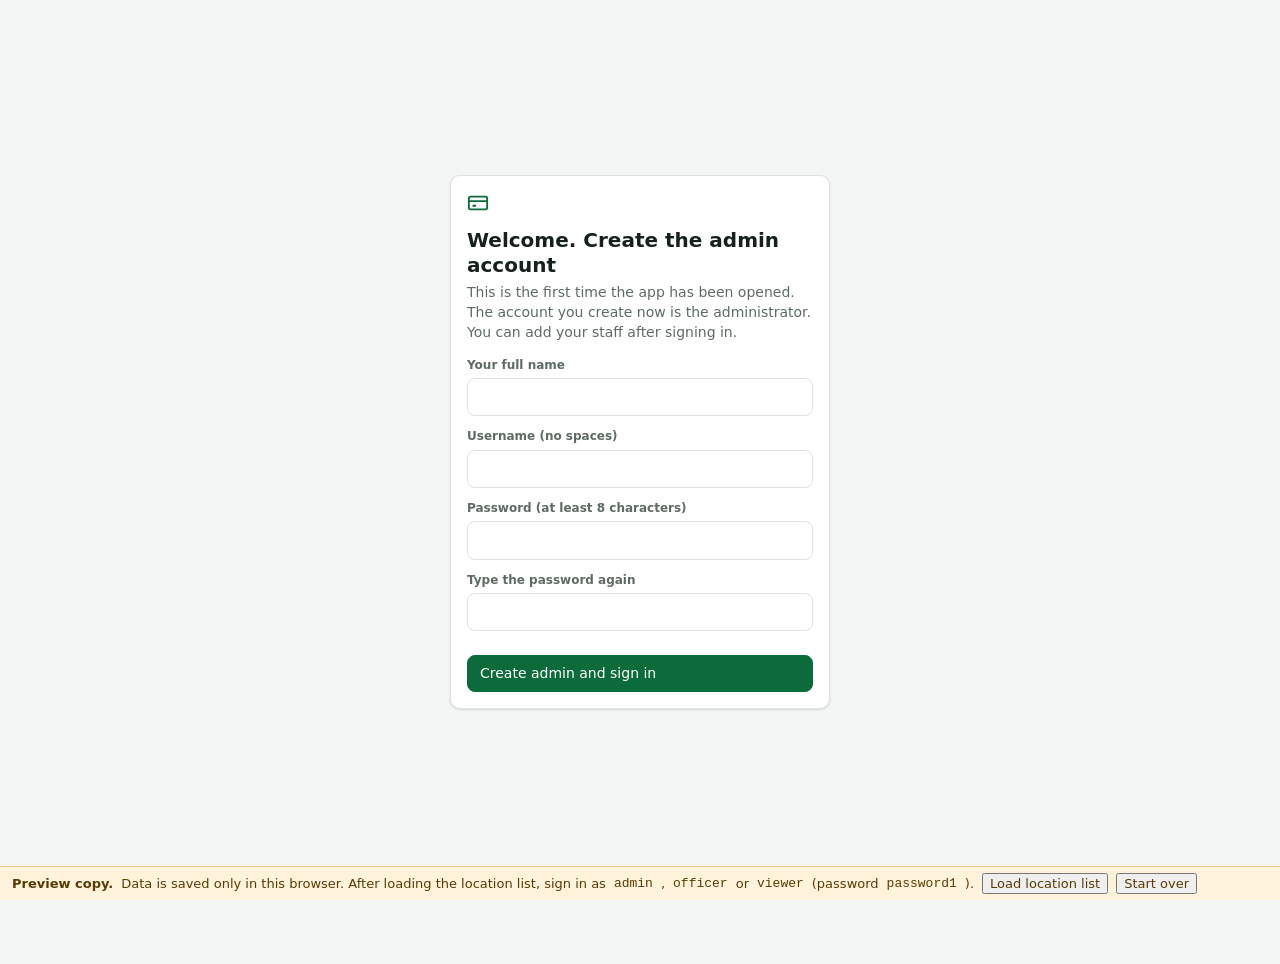
==== commit 081b864e: "Load the state, LGA, ward and community list The location order is now State > LGA > Ward > Communit" ====
--- a/Card_Tracking_Preview.html
+++ b/Card_Tracking_Preview.html
@@ -126,9 +126,9 @@
 var o=((a=s[17])==null?void 0:a[0])?Ob(e,e[_b(s[17][0].data)][0]):[];var l=vb(s[3][0].data);var c=0;l[1].forEach(function(r){var a=vb(r.data);var n=e[_b(a[2][0].data)][0];var i=db(n.meta[1][0].data);if(i!=6002)throw new Error("6001 unexpected reference to ".concat(i));var s=Ib(e,n);s.data.forEach(function(e,r){e.forEach(function(e,a){var n=Ra({r:c+r,c:a});var i=Sb(e,f,o);if(i)t[n]=i})});c+=s.nrows})}function Db(e,r){var t=vb(r.data);var a={"!ref":"A1"};var n=e[_b(t[2][0].data)];var i=db(n[0].meta[1][0].data);if(i!=6001)throw new Error("6000 unexpected reference to ".concat(i));Nb(e,n[0],a);return a}function Fb(e,r){var t;var a=vb(r.data);var n={name:((t=a[1])==null?void 0:t[0])?nb(a[1][0].data):"",sheets:[]};var i=gb(a[2],_b);i.forEach(function(r){e[r].forEach(function(r){var t=db(r.meta[1][0].data);if(t==6e3)n.sheets.push(Db(e,r))})});return n}function Pb(e,r){var t=Nw();var a=vb(r.data);var n=gb(a[1],_b);n.forEach(function(r){e[r].forEach(function(r){var a=db(r.meta[1][0].data);if(a==2){var n=Fb(e,r);n.sheets.forEach(function(e,r){Dw(t,e,r==0?n.name:n.name+"_"+r,true)})}})});if(t.SheetNames.length==0)throw new Error("Empty NUMBERS file");return t}function Lb(e){var r,t,a,n;var i={},s=[];e.FullPaths.forEach(function(e){if(e.match(/\.iwpv2/))throw new Error("Unsupported password protection")});e.FileIndex.forEach(function(e){if(!e.name.match(/\.iwa$/))return;var r;try{r=kb(e.content)}catch(t){return console.log("?? "+e.content.length+" "+(t.message||t))}var a;try{a=mb(r)}catch(t){return console.log("## "+(t.message||t))}a.forEach(function(e){i[e.id]=e.messages;s.push(e.id)})});if(!s.length)throw new Error("File has no messages");var f=((n=(a=(t=(r=i==null?void 0:i[1])==null?void 0:r[0])==null?void 0:t.meta)==null?void 0:a[1])==null?void 0:n[0].data)&&db(i[1][0].meta[1][0].data)==1&&i[1][0];if(!f)s.forEach(function(e){i[e].forEach(function(e){var r=db(e.meta[1][0].data)>>>0;if(r==1){if(!f)f=e;else throw new Error("Document has multiple roots")}})});if(!f)throw new Error("Cannot find Document root");return Pb(i,f)}function Mb(e,r,t){var a,n,i,s;if(!((a=e[6])==null?void 0:a[0])||!((n=e[7])==null?void 0:n[0]))throw"Mutation only works on post-BNC storages!";var f=((s=(i=e[8])==null?void 0:i[0])==null?void 0:s.data)&&db(e[8][0].data)>0||false;if(f)throw"Math only works with normal offsets";var o=0;var l=ab(e[7][0].data),c=0,h=[];var u=ab(e[4][0].data),d=0,v=[];for(var p=0;p<r.length;++p){if(r[p]==null){l.setUint16(p*2,65535,true);u.setUint16(p*2,65535);continue}l.setUint16(p*2,c,true);u.setUint16(p*2,d,true);var g,m;switch(typeof r[p]){case"string":g=Cb({t:"s",v:r[p]},t);m=yb({t:"s",v:r[p]},t);break;case"number":g=Cb({t:"n",v:r[p]},t);m=yb({t:"n",v:r[p]},t);break;case"boolean":g=Cb({t:"b",v:r[p]},t);m=yb({t:"b",v:r[p]},t);break;default:throw new Error("Unsupported value "+r[p]);}h.push(g);c+=g.length;v.push(m);d+=m.length;++o}e[2][0].data=ub(o);for(;p<e[7][0].data.length/2;++p){l.setUint16(p*2,65535,true);u.setUint16(p*2,65535,true)}e[6][0].data=fb(h);e[3][0].data=fb(v);return o}function Ub(e,r){if(!r||!r.numbers)throw new Error("Must pass a `numbers` option -- check the README");var t=e.Sheets[e.SheetNames[0]];if(e.SheetNames.length>1)console.error("The Numbers writer currently writes only the first table");var a=Ia(t["!ref"]);a.s.r=a.s.c=0;var n=false;if(a.e.c>9){n=true;a.e.c=9}if(a.e.r>49){n=true;a.e.r=49}if(n)console.error("The Numbers writer is currently limited to ".concat(Na(a)));var i=Aw(t,{range:a,header:1});var s=["~Sh33tJ5~"];i.forEach(function(e){return e.forEach(function(e){if(typeof e=="string")s.push(e)})});var f={};var o=[];var l=Ke.read(r.numbers,{type:"base64"});l.FileIndex.map(function(e,r){return[e,l.FullPaths[r]]}).forEach(function(e){var r=e[0],t=e[1];if(r.type!=2)return;if(!r.name.match(/\.iwa/))return;var a=r.content;var n=kb(a);var i=mb(n);i.forEach(function(e){o.push(e.id);f[e.id]={deps:[],location:t,type:db(e.messages[0].meta[1][0].data)}})});o.sort(function(e,r){return e-r});var c=o.filter(function(e){return e>1}).map(function(e){return[e,ub(e)]});l.FileIndex.map(function(e,r){return[e,l.FullPaths[r]]}).forEach(function(e){var r=e[0],t=e[1];if(!r.name.match(/\.iwa/))return;var a=mb(kb(r.content));a.forEach(function(e){e.messages.forEach(function(r){c.forEach(function(r){if(e.messages.some(function(e){return db(e.meta[1][0].data)!=11006&&sb(e.data,r[1])})){f[r[0]].deps.push(e.id)}})})})});function h(){for(var e=927262;e<2e6;++e)if(!f[e])return e;throw new Error("Too many messages")}var u=Ke.find(l,f[1].location);var d=mb(kb(u.content));var v;for(var p=0;p<d.length;++p){var g=d[p];if(g.id==1)v=g}var m=_b(vb(v.messages[0].data)[1][0].data);u=Ke.find(l,f[m].location);d=mb(kb(u.content));for(p=0;p<d.length;++p){g=d[p];if(g.id==m)v=g}m=_b(vb(v.messages[0].data)[2][0].data);u=Ke.find(l,f[m].location);d=mb(kb(u.content));for(p=0;p<d.length;++p){g=d[p];if(g.id==m)v=g}m=_b(vb(v.messages[0].data)[2][0].data);u=Ke.find(l,f[m].location);d=mb(kb(u.content));for(p=0;p<d.length;++p){g=d[p];if(g.id==m)v=g}var b=vb(v.messages[0].data);{b[6][0].data=ub(a.e.r+1);b[7][0].data=ub(a.e.c+1);var w=_b(b[46][0].data);var k=Ke.find(l,f[w].location);var T=mb(kb(k.content));{for(var A=0;A<T.length;++A){if(T[A].id==w)break}if(T[A].id!=w)throw"Bad ColumnRowUIDMapArchive";var E=vb(T[A].messages[0].data);E[1]=[];E[2]=[],E[3]=[];for(var C=0;C<=a.e.c;++C){var y=[];y[1]=y[2]=[{type:0,data:ub(C+420690)}];E[1].push({type:2,data:pb(y)});E[2].push({type:0,data:ub(C)});E[3].push({type:0,data:ub(C)})}E[4]=[];E[5]=[],E[6]=[];for(var S=0;S<=a.e.r;++S){y=[];y[1]=y[2]=[{type:0,data:ub(S+726270)}];E[4].push({type:2,data:pb(y)});E[5].push({type:0,data:ub(S)});E[6].push({type:0,data:ub(S)})}T[A].messages[0].data=pb(E)}k.content=Tb(bb(T));k.size=k.content.length;delete b[46];var _=vb(b[4][0].data);{_[7][0].data=ub(a.e.r+1);var x=vb(_[1][0].data);var O=_b(x[2][0].data);k=Ke.find(l,f[O].location);T=mb(kb(k.content));{if(T[0].id!=O)throw"Bad HeaderStorageBucket";var R=vb(T[0].messages[0].data);for(S=0;S<i.length;++S){var I=vb(R[2][0].data);I[1][0].data=ub(S);I[4][0].data=ub(i[S].length);R[2][S]={type:R[2][0].type,data:pb(I)}}T[0].messages[0].data=pb(R)}k.content=Tb(bb(T));k.size=k.content.length;var N=_b(_[2][0].data);k=Ke.find(l,f[N].location);T=mb(kb(k.content));{if(T[0].id!=N)throw"Bad HeaderStorageBucket";R=vb(T[0].messages[0].data);for(C=0;C<=a.e.c;++C){I=vb(R[2][0].data);I[1][0].data=ub(C);I[4][0].data=ub(a.e.r+1);R[2][C]={type:R[2][0].type,data:pb(I)}}T[0].messages[0].data=pb(R)}k.content=Tb(bb(T));k.size=k.content.length;var D=_b(_[4][0].data);(function(){var e=Ke.find(l,f[D].location);var r=mb(kb(e.content));var t;for(var a=0;a<r.length;++a){var n=r[a];if(n.id==D)t=n}var i=vb(t.messages[0].data);{i[3]=[];var o=[];s.forEach(function(e,r){o[1]=[{type:0,data:ub(r)}];o[2]=[{type:0,data:ub(1)}];o[3]=[{type:2,data:ib(e)}];i[3].push({type:2,data:pb(o)})})}t.messages[0].data=pb(i);var c=bb(r);var h=Tb(c);e.content=h;e.size=e.content.length})();var F=vb(_[3][0].data);{var P=F[1][0];delete F[2];var L=vb(P.data);{var M=_b(L[2][0].data);(function(){var e=Ke.find(l,f[M].location);var r=mb(kb(e.content));var t;for(var n=0;n<r.length;++n){var o=r[n];if(o.id==M)t=o}var c=vb(t.messages[0].data);{delete c[6];delete F[7];var h=new Uint8Array(c[5][0].data);c[5]=[];var u=0;for(var d=0;d<=a.e.r;++d){var v=vb(h);u+=Mb(v,i[d],s);v[1][0].data=ub(d);c[5].push({data:pb(v),type:2})}c[1]=[{type:0,data:ub(a.e.c+1)}];c[2]=[{type:0,data:ub(a.e.r+1)}];c[3]=[{type:0,data:ub(u)}];c[4]=[{type:0,data:ub(a.e.r+1)}]}t.messages[0].data=pb(c);var p=bb(r);var g=Tb(p);e.content=g;e.size=e.content.length})()}P.data=pb(L)}_[3][0].data=pb(F)}b[4][0].data=pb(_)}v.messages[0].data=pb(b);var U=bb(d);var B=Tb(U);u.content=B;u.size=u.content.length;return l}function Bb(e){return function r(t){for(var a=0;a!=e.length;++a){var n=e[a];if(t[n[0]]===undefined)t[n[0]]=n[1];if(n[2]==="n")t[n[0]]=Number(t[n[0]])}}}function Wb(e){Bb([["cellNF",false],["cellHTML",true],["cellFormula",true],["cellStyles",false],["cellText",true],["cellDates",false],["sheetStubs",false],["sheetRows",0,"n"],["bookDeps",false],["bookSheets",false],["bookProps",false],["bookFiles",false],["bookVBA",false],["password",""],["WTF",false]])(e)}function Hb(e){Bb([["cellDates",false],["bookSST",false],["bookType","xlsx"],["compression",false],["WTF",false]])(e)}function zb(e){if(qn.WS.indexOf(e)>-1)return"sheet";if(qn.CS&&e==qn.CS)return"chart";if(qn.DS&&e==qn.DS)return"dialog";if(qn.MS&&e==qn.MS)return"macro";return e&&e.length?e:"sheet"}function Vb(e,r){if(!e)return 0;try{e=r.map(function a(r){if(!r.id)r.id=r.strRelID;return[r.name,e["!id"][r.id].Target,zb(e["!id"][r.id].Type)]})}catch(t){return null}return!e||e.length===0?null:e}function Gb(e,r,t,a,n,i,s,f,o,l,c,h){try{i[a]=Qn(Rr(e,t,true),r);var u=Or(e,r);var d;switch(f){case"sheet":d=pg(u,r,n,o,i[a],l,c,h);break;case"chart":d=gg(u,r,n,o,i[a],l,c,h);if(!d||!d["!drawel"])break;var v=Lr(d["!drawel"].Target,r);var p=Zn(v);var g=th(Rr(e,v,true),Qn(Rr(e,p,true),v));var m=Lr(g,v);var b=Zn(m);d=Pp(Rr(e,m,true),m,o,Qn(Rr(e,b,true),m),l,d);break;case"macro":d=mg(u,r,n,o,i[a],l,c,h);break;case"dialog":d=bg(u,r,n,o,i[a],l,c,h);break;default:throw new Error("Unrecognized sheet type "+f);}s[a]=d;var w=[];if(i&&i[a])rr(i[a]).forEach(function(t){var n="";if(i[a][t].Type==qn.CMNT){n=Lr(i[a][t].Target,r);var s=Ag(Or(e,n,true),n,o);if(!s||!s.length)return;ih(d,s,false)}if(i[a][t].Type==qn.TCMNT){n=Lr(i[a][t].Target,r);w=w.concat(oh(Or(e,n,true),o))}});if(w&&w.length)ih(d,w,true,o.people||[])}catch(k){if(o.WTF)throw k}}function jb(e){return e.charAt(0)=="/"?e.slice(1):e}function Xb(e,r){ze();r=r||{};Wb(r);if(_r(e,"META-INF/manifest.xml"))return Zm(e,r);if(_r(e,"objectdata.xml"))return Zm(e,r);if(_r(e,"Index/Document.iwa")){if(typeof Uint8Array=="undefined")throw new Error("NUMBERS file parsing requires Uint8Array support");if(typeof Lb!="undefined"){if(e.FileIndex)return Lb(e);var t=Ke.utils.cfb_new();Nr(e).forEach(function(r){Dr(t,r,Ir(e,r))});return Lb(t)}throw new Error("Unsupported NUMBERS file")}if(!_r(e,"[Content_Types].xml")){if(_r(e,"index.xml.gz"))throw new Error("Unsupported NUMBERS 08 file");if(_r(e,"index.xml"))throw new Error("Unsupported NUMBERS 09 file");throw new Error("Unsupported ZIP file")}var a=Nr(e);var n=Kn(Rr(e,"[Content_Types].xml"));var i=false;var s,f;if(n.workbooks.length===0){f="xl/workbook.xml";if(Or(e,f,true))n.workbooks.push(f)}if(n.workbooks.length===0){f="xl/workbook.bin";if(!Or(e,f,true))throw new Error("Could not find workbook");n.workbooks.push(f);i=true}if(n.workbooks[0].slice(-3)=="bin")i=true;var o={};var l={};if(!r.bookSheets&&!r.bookProps){xd=[];if(n.sst)try{xd=Tg(Or(e,jb(n.sst)),n.sst,r)}catch(c){if(r.WTF)throw c}if(r.cellStyles&&n.themes.length)o=kg(Rr(e,n.themes[0].replace(/^\//,""),true)||"",n.themes[0],r);if(n.style)l=wg(Or(e,jb(n.style)),n.style,o,r)}n.links.map(function(t){try{var a=Qn(Rr(e,Zn(jb(t))),t);return Cg(Or(e,jb(t)),a,t,r)}catch(n){}});var h=vg(Or(e,jb(n.workbooks[0])),n.workbooks[0],r);var u={},d="";if(n.coreprops.length){d=Or(e,jb(n.coreprops[0]),true);if(d)u=hi(d);if(n.extprops.length!==0){d=Or(e,jb(n.extprops[0]),true);if(d)mi(d,u,r)}}var v={};if(!r.bookSheets||r.bookProps){if(n.custprops.length!==0){d=Rr(e,jb(n.custprops[0]),true);if(d)v=ki(d,r)}}var p={};if(r.bookSheets||r.bookProps){if(h.Sheets)s=h.Sheets.map(function I(e){return e.name});else if(u.Worksheets&&u.SheetNames.length>0)s=u.SheetNames;if(r.bookProps){p.Props=u;p.Custprops=v}if(r.bookSheets&&typeof s!=="undefined")p.SheetNames=s;if(r.bookSheets?p.SheetNames:r.bookProps)return p}s={};var g={};if(r.bookDeps&&n.calcchain)g=Eg(Or(e,jb(n.calcchain)),n.calcchain,r);var m=0;var b={};var w,k;{var T=h.Sheets;u.Worksheets=T.length;u.SheetNames=[];for(var A=0;A!=T.length;++A){u.SheetNames[A]=T[A].name}}var E=i?"bin":"xml";var C=n.workbooks[0].lastIndexOf("/");var y=(n.workbooks[0].slice(0,C+1)+"_rels/"+n.workbooks[0].slice(C+1)+".rels").replace(/^\//,"");if(!_r(e,y))y="xl/_rels/workbook."+E+".rels";var S=Qn(Rr(e,y,true),y.replace(/_rels.*/,"s5s"));if((n.metadata||[]).length>=1){r.xlmeta=yg(Or(e,jb(n.metadata[0])),n.metadata[0],r)}if((n.people||[]).length>=1){r.people=ch(Or(e,jb(n.people[0])),r)}if(S)S=Vb(S,h.Sheets);var _=Or(e,"xl/worksheets/sheet.xml",true)?1:0;e:for(m=0;m!=u.Worksheets;++m){var x="sheet";if(S&&S[m]){w="xl/"+S[m][1].replace(/[\/]?xl\//,"");if(!_r(e,w))w=S[m][1];if(!_r(e,w))w=y.replace(/_rels\/.*$/,"")+S[m][1];x=S[m][2]}else{w="xl/worksheets/sheet"+(m+1-_)+"."+E;w=w.replace(/sheet0\./,"sheet.")}k=w.replace(/^(.*)(\/)([^\/]*)$/,"$1/_rels/$3.rels");if(r&&r.sheets!=null)switch(typeof r.sheets){case"number":if(m!=r.sheets)continue e;break;case"string":if(u.SheetNames[m].toLowerCase()!=r.sheets.toLowerCase())continue e;break;default:if(Array.isArray&&Array.isArray(r.sheets)){var O=false;for(var R=0;R!=r.sheets.length;++R){if(typeof r.sheets[R]=="number"&&r.sheets[R]==m)O=1;if(typeof r.sheets[R]=="string"&&r.sheets[R].toLowerCase()==u.SheetNames[m].toLowerCase())O=1}if(!O)continue e};}Gb(e,w,k,u.SheetNames[m],m,b,s,x,r,h,o,l)}p={Directory:n,Workbook:h,Props:u,Custprops:v,Deps:g,Sheets:s,SheetNames:u.SheetNames,Strings:xd,Styles:l,Themes:o,SSF:br(X)};if(r&&r.bookFiles){if(e.files){p.keys=a;p.files=e.files}else{p.keys=[];p.files={};e.FullPaths.forEach(function(r,t){r=r.replace(/^Root Entry[\/]/,"");p.keys.push(r);p.files[r]=e.FileIndex[t]})}}if(r&&r.bookVBA){if(n.vba.length>0)p.vbaraw=Or(e,jb(n.vba[0]),true);else if(n.defaults&&n.defaults.bin===bh)p.vbaraw=Or(e,"xl/vbaProject.bin",true)}return p}function $b(e,r){var t=r||{};var a="Workbook",n=Ke.find(e,a);try{a="/!DataSpaces/Version";n=Ke.find(e,a);if(!n||!n.content)throw new Error("ECMA-376 Encrypted file missing "+a);Ko(n.content);a="/!DataSpaces/DataSpaceMap";n=Ke.find(e,a);if(!n||!n.content)throw new Error("ECMA-376 Encrypted file missing "+a);var i=qo(n.content);if(i.length!==1||i[0].comps.length!==1||i[0].comps[0].t!==0||i[0].name!=="StrongEncryptionDataSpace"||i[0].comps[0].v!=="EncryptedPackage")throw new Error("ECMA-376 Encrypted file bad "+a);a="/!DataSpaces/DataSpaceInfo/StrongEncryptionDataSpace";n=Ke.find(e,a);if(!n||!n.content)throw new Error("ECMA-376 Encrypted file missing "+a);var s=Zo(n.content);if(s.length!=1||s[0]!="StrongEncryptionTransform")throw new Error("ECMA-376 Encrypted file bad "+a);a="/!DataSpaces/TransformInfo/StrongEncryptionTransform/!Primary";n=Ke.find(e,a);if(!n||!n.content)throw new Error("ECMA-376 Encrypted file missing "+a);el(n.content)}catch(f){}a="/EncryptionInfo";n=Ke.find(e,a);if(!n||!n.content)throw new Error("ECMA-376 Encrypted file missing "+a);var o=al(n.content);a="/EncryptedPackage";n=Ke.find(e,a);if(!n||!n.content)throw new Error("ECMA-376 Encrypted file missing "+a);if(o[0]==4&&typeof decrypt_agile!=="undefined")return decrypt_agile(o[1],n.content,t.password||"",t);if(o[0]==2&&typeof decrypt_std76!=="undefined")return decrypt_std76(o[1],n.content,t.password||"",t);throw new Error("File is password-protected")}function Yb(e,r){if(r.bookType=="ods")return tb(e,r);if(r.bookType=="numbers")return Ub(e,r);if(r.bookType=="xlsb")return Kb(e,r);return Jb(e,r)}function Kb(e,r){ah=1024;if(e&&!e.SSF){e.SSF=br(X)}if(e&&e.SSF){ze();He(e.SSF);r.revssf=nr(e.SSF);r.revssf[e.SSF[65535]]=0;r.ssf=e.SSF}r.rels={};r.wbrels={};r.Strings=[];r.Strings.Count=0;r.Strings.Unique=0;if(Rd)r.revStrings=new Map;else{r.revStrings={};r.revStrings.foo=[];delete r.revStrings.foo}var t=r.bookType=="xlsb"?"bin":"xml";var a=Th.indexOf(r.bookType)>-1;var n=Yn();Hb(r=r||{});var i=Fr();var s="",f=0;r.cellXfs=[];Fd(r.cellXfs,{},{revssf:{General:0}});if(!e.Props)e.Props={};s="docProps/core.xml";Dr(i,s,di(e.Props,r));n.coreprops.push(s);ri(r.rels,2,s,qn.CORE_PROPS);s="docProps/app.xml";if(e.Props&&e.Props.SheetNames){}else if(!e.Workbook||!e.Workbook.Sheets)e.Props.SheetNames=e.SheetNames;else{var o=[];for(var l=0;l<e.SheetNames.length;++l)if((e.Workbook.Sheets[l]||{}).Hidden!=2)o.push(e.SheetNames[l]);e.Props.SheetNames=o}e.Props.Worksheets=e.Props.SheetNames.length;Dr(i,s,bi(e.Props,r));n.extprops.push(s);ri(r.rels,3,s,qn.EXT_PROPS);if(e.Custprops!==e.Props&&rr(e.Custprops||{}).length>0){s="docProps/custom.xml";Dr(i,s,Ti(e.Custprops,r));n.custprops.push(s);ri(r.rels,4,s,qn.CUST_PROPS)}for(f=1;f<=e.SheetNames.length;++f){var c={"!id":{}};var h=e.Sheets[e.SheetNames[f-1]];var u=(h||{})["!type"]||"sheet";switch(u){case"chart":;default:s="xl/worksheets/sheet"+f+"."+t;Dr(i,s,_g(f-1,s,r,e,c));n.sheets.push(s);ri(r.wbrels,-1,"worksheets/sheet"+f+"."+t,qn.WS[0]);}if(h){var d=h["!comments"];var v=false;var p="";if(d&&d.length>0){p="xl/comments"+f+"."+t;Dr(i,p,Ig(d,p,r));n.comments.push(p);ri(c,-1,"../comments"+f+"."+t,qn.CMNT);v=true}if(h["!legacy"]){if(v)Dr(i,"xl/drawings/vmlDrawing"+f+".vml",nh(f,h["!comments"]))}delete h["!comments"];delete h["!legacy"]}if(c["!id"].rId1)Dr(i,Zn(s),ei(c))}if(r.Strings!=null&&r.Strings.length>0){s="xl/sharedStrings."+t;Dr(i,s,Rg(r.Strings,s,r));n.strs.push(s);ri(r.wbrels,-1,"sharedStrings."+t,qn.SST)}s="xl/workbook."+t;Dr(i,s,Sg(e,s,r));n.workbooks.push(s);ri(r.rels,1,s,qn.WB);s="xl/theme/theme1.xml";Dr(i,s,Ic(e.Themes,r));n.themes.push(s);ri(r.wbrels,-1,"theme/theme1.xml",qn.THEME);s="xl/styles."+t;Dr(i,s,Og(e,s,r));n.styles.push(s);ri(r.wbrels,-1,"styles."+t,qn.STY);if(e.vbaraw&&a){s="xl/vbaProject.bin";Dr(i,s,e.vbaraw);n.vba.push(s);ri(r.wbrels,-1,"vbaProject.bin",qn.VBA)}s="xl/metadata."+t;Dr(i,s,Ng(s));n.metadata.push(s);ri(r.wbrels,-1,"metadata."+t,qn.XLMETA);Dr(i,"[Content_Types].xml",Jn(n,r));Dr(i,"_rels/.rels",ei(r.rels));Dr(i,"xl/_rels/workbook."+t+".rels",ei(r.wbrels));delete r.revssf;delete r.ssf;return i}function Jb(e,r){ah=1024;if(e&&!e.SSF){e.SSF=br(X)}if(e&&e.SSF){ze();He(e.SSF);r.revssf=nr(e.SSF);r.revssf[e.SSF[65535]]=0;r.ssf=e.SSF}r.rels={};r.wbrels={};r.Strings=[];r.Strings.Count=0;r.Strings.Unique=0;if(Rd)r.revStrings=new Map;else{r.revStrings={};r.revStrings.foo=[];delete r.revStrings.foo}var t="xml";var a=Th.indexOf(r.bookType)>-1;var n=Yn();Hb(r=r||{});var i=Fr();var s="",f=0;r.cellXfs=[];Fd(r.cellXfs,{},{revssf:{General:0}});if(!e.Props)e.Props={};s="docProps/core.xml";Dr(i,s,di(e.Props,r));n.coreprops.push(s);ri(r.rels,2,s,qn.CORE_PROPS);s="docProps/app.xml";if(e.Props&&e.Props.SheetNames){}else if(!e.Workbook||!e.Workbook.Sheets)e.Props.SheetNames=e.SheetNames;else{var o=[];for(var l=0;l<e.SheetNames.length;++l)if((e.Workbook.Sheets[l]||{}).Hidden!=2)o.push(e.SheetNames[l]);e.Props.SheetNames=o}e.Props.Worksheets=e.Props.SheetNames.length;Dr(i,s,bi(e.Props,r));n.extprops.push(s);ri(r.rels,3,s,qn.EXT_PROPS);if(e.Custprops!==e.Props&&rr(e.Custprops||{}).length>0){s="docProps/custom.xml";Dr(i,s,Ti(e.Custprops,r));n.custprops.push(s);ri(r.rels,4,s,qn.CUST_PROPS)}var c=["SheetJ5"];r.tcid=0;for(f=1;f<=e.SheetNames.length;++f){var h={"!id":{}};var u=e.Sheets[e.SheetNames[f-1]];var d=(u||{})["!type"]||"sheet";switch(d){case"chart":;default:s="xl/worksheets/sheet"+f+"."+t;Dr(i,s,pv(f-1,r,e,h));n.sheets.push(s);ri(r.wbrels,-1,"worksheets/sheet"+f+"."+t,qn.WS[0]);}if(u){var v=u["!comments"];var p=false;var g="";if(v&&v.length>0){var m=false;v.forEach(function(e){e[1].forEach(function(e){if(e.T==true)m=true})});if(m){g="xl/threadedComments/threadedComment"+f+"."+t;Dr(i,g,lh(v,c,r));n.threadedcomments.push(g);ri(h,-1,"../threadedComments/threadedComment"+f+"."+t,qn.TCMNT)}g="xl/comments"+f+"."+t;Dr(i,g,fh(v,r));n.comments.push(g);ri(h,-1,"../comments"+f+"."+t,qn.CMNT);p=true}if(u["!legacy"]){if(p)Dr(i,"xl/drawings/vmlDrawing"+f+".vml",nh(f,u["!comments"]))}delete u["!comments"];delete u["!legacy"]}if(h["!id"].rId1)Dr(i,Zn(s),ei(h))}if(r.Strings!=null&&r.Strings.length>0){s="xl/sharedStrings."+t;Dr(i,s,Ho(r.Strings,r));n.strs.push(s);ri(r.wbrels,-1,"sharedStrings."+t,qn.SST)}s="xl/workbook."+t;Dr(i,s,rg(e,r));n.workbooks.push(s);ri(r.rels,1,s,qn.WB);s="xl/theme/theme1.xml";Dr(i,s,Ic(e.Themes,r));n.themes.push(s);ri(r.wbrels,-1,"theme/theme1.xml",qn.THEME);s="xl/styles."+t;Dr(i,s,$l(e,r));n.styles.push(s);ri(r.wbrels,-1,"styles."+t,qn.STY);if(e.vbaraw&&a){s="xl/vbaProject.bin";Dr(i,s,e.vbaraw);n.vba.push(s);ri(r.wbrels,-1,"vbaProject.bin",qn.VBA)}s="xl/metadata."+t;Dr(i,s,Jc());n.metadata.push(s);ri(r.wbrels,-1,"metadata."+t,qn.XLMETA);if(c.length>1){s="xl/persons/person.xml";Dr(i,s,hh(c,r));n.people.push(s);ri(r.wbrels,-1,"persons/person.xml",qn.PEOPLE)}Dr(i,"[Content_Types].xml",Jn(n,r));Dr(i,"_rels/.rels",ei(r.rels));Dr(i,"xl/_rels/workbook."+t+".rels",ei(r.wbrels));delete r.revssf;delete r.ssf;return i}function qb(e,r){var t="";switch((r||{}).type||"base64"){case"buffer":return[e[0],e[1],e[2],e[3],e[4],e[5],e[6],e[7]];case"base64":t=k(e.slice(0,12));break;case"binary":t=e;break;case"array":return[e[0],e[1],e[2],e[3],e[4],e[5],e[6],e[7]];default:throw new Error("Unrecognized type "+(r&&r.type||"undefined"));}return[t.charCodeAt(0),t.charCodeAt(1),t.charCodeAt(2),t.charCodeAt(3),t.charCodeAt(4),t.charCodeAt(5),t.charCodeAt(6),t.charCodeAt(7)]}function Zb(e,r){if(Ke.find(e,"EncryptedPackage"))return $b(e,r);return vm(e,r)}function Qb(e,r){var t,a=e;var n=r||{};if(!n.type)n.type=T&&Buffer.isBuffer(e)?"buffer":"base64";t=Pr(a,n);return Xb(t,n)}function ew(e,r){var t=0;e:while(t<e.length)switch(e.charCodeAt(t)){case 10:;case 13:;case 32:++t;break;case 60:return jg(e.slice(t),r);default:break e;}return So.to_workbook(e,r)}function rw(e,r){var t="",a=qb(e,r);switch(r.type){case"base64":t=k(e);break;case"binary":t=e;break;case"buffer":t=e.toString("binary");break;case"array":t=mr(e);break;default:throw new Error("Unrecognized type "+r.type);}if(a[0]==239&&a[1]==187&&a[2]==191)t=lt(t);r.type="binary";return ew(t,r)}function tw(e,r){var t=e;if(r.type=="base64")t=k(t);t=a.utils.decode(1200,t.slice(2),"str");r.type="binary";return ew(t,r)}function aw(e){return!e.match(/[^\x00-\x7F]/)?e:ct(e)}function nw(e,r,t,a){if(a){t.type="string";return So.to_workbook(e,t)}return So.to_workbook(r,t)}function iw(e,r){l();var t=r||{};if(typeof ArrayBuffer!=="undefined"&&e instanceof ArrayBuffer)return iw(new Uint8Array(e),(t=br(t),t.type="array",t));if(typeof Uint8Array!=="undefined"&&e instanceof Uint8Array&&!t.type)t.type=typeof Deno!=="undefined"?"buffer":"array";var a=e,n=[0,0,0,0],i=false;if(t.cellStyles){t.cellNF=true;t.sheetStubs=true}Od={};if(t.dateNF)Od.dateNF=t.dateNF;if(!t.type)t.type=T&&Buffer.isBuffer(e)?"buffer":"base64";if(t.type=="file"){t.type=T?"buffer":"binary";a=er(e);if(typeof Uint8Array!=="undefined"&&!T)t.type="array"}if(t.type=="string"){i=true;t.type="binary";t.codepage=65001;a=aw(e)}if(t.type=="array"&&typeof Uint8Array!=="undefined"&&e instanceof Uint8Array&&typeof ArrayBuffer!=="undefined"){var s=new ArrayBuffer(3),f=new Uint8Array(s);f.foo="bar";if(!f.foo){t=br(t);t.type="array";return iw(O(a),t)}}switch((n=qb(a,t))[0]){case 208:if(n[1]===207&&n[2]===17&&n[3]===224&&n[4]===161&&n[5]===177&&n[6]===26&&n[7]===225)return Zb(Ke.read(a,t),t);break;case 9:if(n[1]<=8)return vm(a,t);break;case 60:return jg(a,t);case 73:if(n[1]===73&&n[2]===42&&n[3]===0)throw new Error("TIFF Image File is not a spreadsheet");if(n[1]===68)return _o(a,t);break;case 84:if(n[1]===65&&n[2]===66&&n[3]===76)return Co.to_workbook(a,t);break;case 80:return n[1]===75&&n[2]<9&&n[3]<9?Qb(a,t):nw(e,a,t,i);case 239:return n[3]===60?jg(a,t):nw(e,a,t,i);case 255:if(n[1]===254){return tw(a,t)}else if(n[1]===0&&n[2]===2&&n[3]===0)return xo.to_workbook(a,t);break;case 0:if(n[1]===0){if(n[2]>=2&&n[3]===0)return xo.to_workbook(a,t);if(n[2]===0&&(n[3]===8||n[3]===9))return xo.to_workbook(a,t)}break;case 3:;case 131:;case 139:;case 140:return Ao.to_workbook(a,t);case 123:if(n[1]===92&&n[2]===114&&n[3]===116)return gl.to_workbook(a,t);break;case 10:;case 13:;case 32:return rw(a,t);case 137:if(n[1]===80&&n[2]===78&&n[3]===71)throw new Error("PNG Image File is not a spreadsheet");break;}if(To.indexOf(n[0])>-1&&n[2]<=12&&n[3]<=31)return Ao.to_workbook(a,t);return nw(e,a,t,i)}function sw(e,r){var t=r||{};t.type="file";return iw(e,t)}function fw(e,r){switch(r.type){case"base64":;case"binary":break;case"buffer":;case"array":r.type="";break;case"file":return Qe(r.file,Ke.write(e,{type:T?"buffer":""}));case"string":throw new Error("'string' output type invalid for '"+r.bookType+"' files");default:throw new Error("Unrecognized type "+r.type);}return Ke.write(e,r)}function ow(e,r){var t=br(r||{});var a=Yb(e,t);return cw(a,t)}function lw(e,r){var t=br(r||{});var a=Jb(e,t);return cw(a,t)}function cw(e,r){var t={};var a=T?"nodebuffer":typeof Uint8Array!=="undefined"?"array":"string";if(r.compression)t.compression="DEFLATE";if(r.password)t.type=a;else switch(r.type){case"base64":t.type="base64";break;case"binary":t.type="string";break;case"string":throw new Error("'string' output type invalid for '"+r.bookType+"' files");case"buffer":;case"file":t.type=a;break;default:throw new Error("Unrecognized type "+r.type);}var n=e.FullPaths?Ke.write(e,{fileType:"zip",type:{nodebuffer:"buffer",string:"binary"}[t.type]||t.type,compression:!!r.compression}):e.generate(t);if(typeof Deno!=="undefined"){if(typeof n=="string"){if(r.type=="binary"||r.type=="base64")return n;n=new Uint8Array(S(n))}}if(r.password&&typeof encrypt_agile!=="undefined")return fw(encrypt_agile(n,r.password),r);if(r.type==="file")return Qe(r.file,n);return r.type=="string"?lt(n):n}function hw(e,r){var t=r||{};var a=pm(e,t);return fw(a,t)}function uw(e,r,t){if(!t)t="";var a=t+e;switch(r.type){case"base64":return w(ct(a));case"binary":return ct(a);case"string":return e;case"file":return Qe(r.file,a,"utf8");case"buffer":{if(T)return A(a,"utf8");else if(typeof TextEncoder!=="undefined")return(new TextEncoder).encode(a);else return uw(a,{type:"binary"}).split("").map(function(e){return e.charCodeAt(0)})};}throw new Error("Unrecognized type "+r.type)}function dw(e,r){switch(r.type){case"base64":return w(e);case"binary":return e;case"string":return e;case"file":return Qe(r.file,e,"binary");case"buffer":{if(T)return A(e,"binary");else return e.split("").map(function(e){return e.charCodeAt(0)})};}throw new Error("Unrecognized type "+r.type)}function vw(e,r){switch(r.type){case"string":;case"base64":;case"binary":var t="";for(var a=0;a<e.length;++a)t+=String.fromCharCode(e[a]);return r.type=="base64"?w(t):r.type=="string"?lt(t):t;case"file":return Qe(r.file,e);case"buffer":return e;default:throw new Error("Unrecognized type "+r.type);}}function pw(e,r){l();Zp(e);var t=br(r||{});if(t.cellStyles){t.cellNF=true;t.sheetStubs=true}if(t.type=="array"){t.type="binary";var a=pw(e,t);t.type="array";return S(a)}return lw(e,t)}function gw(e,r){l();Zp(e);var t=br(r||{});if(t.cellStyles){t.cellNF=true;t.sheetStubs=true}if(t.type=="array"){t.type="binary";var a=gw(e,t);t.type="array";return S(a)}var n=0;if(t.sheet){if(typeof t.sheet=="number")n=t.sheet;else n=e.SheetNames.indexOf(t.sheet);if(!e.SheetNames[n])throw new Error("Sheet not found: "+t.sheet+" : "+typeof t.sheet)}switch(t.bookType||"xlsb"){case"xml":;case"xlml":return uw(nm(e,t),t);case"slk":;case"sylk":return uw(Eo.from_sheet(e.Sheets[e.SheetNames[n]],t),t);case"htm":;case"html":return uw(Vm(e.Sheets[e.SheetNames[n]],t),t);case"txt":return dw(Sw(e.Sheets[e.SheetNames[n]],t),t);case"csv":return uw(yw(e.Sheets[e.SheetNames[n]],t),t,"\ufeff");case"dif":return uw(Co.from_sheet(e.Sheets[e.SheetNames[n]],t),t);case"dbf":return vw(Ao.from_sheet(e.Sheets[e.SheetNames[n]],t),t);case"prn":return uw(So.from_sheet(e.Sheets[e.SheetNames[n]],t),t);case"rtf":return uw(gl.from_sheet(e.Sheets[e.SheetNames[n]],t),t);case"eth":return uw(yo.from_sheet(e.Sheets[e.SheetNames[n]],t),t);case"fods":return uw(tb(e,t),t);case"wk1":return vw(xo.sheet_to_wk1(e.Sheets[e.SheetNames[n]],t),t);case"wk3":return vw(xo.book_to_wk3(e,t),t);case"biff2":if(!t.biff)t.biff=2;case"biff3":if(!t.biff)t.biff=3;case"biff4":if(!t.biff)t.biff=4;return vw(Lm(e,t),t);case"biff5":if(!t.biff)t.biff=5;case"biff8":;case"xla":;case"xls":if(!t.biff)t.biff=8;return hw(e,t);case"xlsx":;case"xlsm":;case"xlam":;case"xlsb":;case"numbers":;case"ods":return ow(e,t);default:throw new Error("Unrecognized bookType |"+t.bookType+"|");}}function mw(e){if(e.bookType)return;var r={xls:"biff8",htm:"html",slk:"sylk",socialcalc:"eth",Sh33tJS:"WTF"};var t=e.file.slice(e.file.lastIndexOf(".")).toLowerCase();if(t.match(/^\.[a-z]+$/))e.bookType=t.slice(1);e.bookType=r[e.bookType]||e.bookType}function bw(e,r,t){var a=t||{};a.type="file";a.file=r;mw(a);return gw(e,a)}function ww(e,r,t){var a=t||{};a.type="file";a.file=r;mw(a);return pw(e,a)}function kw(e,r,t,a){var n=t||{};n.type="file";n.file=e;mw(n);n.type="buffer";var i=a;if(!(i instanceof Function))i=t;return Je.writeFile(e,gw(r,n),i)}function Tw(e,r,t,a,n,i,s,f){var o=Ta(t);var l=f.defval,c=f.raw||!Object.prototype.hasOwnProperty.call(f,"raw");var h=true;var u=n===1?[]:{};if(n!==1){if(Object.defineProperty)try{Object.defineProperty(u,"__rowNum__",{value:t,enumerable:false})}catch(d){u.__rowNum__=t}else u.__rowNum__=t}if(!s||e[t])for(var v=r.s.c;v<=r.e.c;++v){var p=s?e[t][v]:e[a[v]+o];if(p===undefined||p.t===undefined){if(l===undefined)continue;if(i[v]!=null){u[i[v]]=l}continue}var g=p.v;switch(p.t){case"z":if(g==null)break;continue;case"e":g=g==0?null:void 0;break;case"s":;case"d":;case"b":;case"n":break;default:throw new Error("unrecognized type "+p.t);}if(i[v]!=null){if(g==null){if(p.t=="e"&&g===null)u[i[v]]=null;else if(l!==undefined)u[i[v]]=l;else if(c&&g===null)u[i[v]]=null;else continue}else{u[i[v]]=c&&(p.t!=="n"||p.t==="n"&&f.rawNumbers!==false)?g:Pa(p,g,f)}if(g!=null)h=false}}return{row:u,isempty:h}}function Aw(e,r){if(e==null||e["!ref"]==null)return[];var t={t:"n",v:0},a=0,n=1,i=[],s=0,f="";var o={s:{r:0,c:0},e:{r:0,c:0}};var l=r||{};var c=l.range!=null?l.range:e["!ref"];if(l.header===1)a=1;else if(l.header==="A")a=2;else if(Array.isArray(l.header))a=3;else if(l.header==null)a=0;switch(typeof c){case"string":o=Da(c);break;case"number":o=Da(e["!ref"]);o.s.r=c;break;default:o=c;}if(a>0)n=0;var h=Ta(o.s.r);var u=[];var d=[];var v=0,p=0;var g=Array.isArray(e);var m=o.s.r,b=0;var w={};if(g&&!e[m])e[m]=[];var k=l.skipHidden&&e["!cols"]||[];var T=l.skipHidden&&e["!rows"]||[];for(b=o.s.c;b<=o.e.c;++b){if((k[b]||{}).hidden)continue;u[b]=ya(b);t=g?e[m][b]:e[u[b]+h];switch(a){case 1:i[b]=b-o.s.c;break;case 2:i[b]=u[b];break;case 3:i[b]=l.header[b-o.s.c];break;default:if(t==null)t={w:"__EMPTY",t:"s"};f=s=Pa(t,null,l);p=w[s]||0;if(!p)w[s]=1;else{do{f=s+"_"+p++}while(w[f]);w[s]=p;w[f]=1}i[b]=f;}}for(m=o.s.r+n;m<=o.e.r;++m){if((T[m]||{}).hidden)continue;var A=Tw(e,o,m,u,a,i,g,l);if(A.isempty===false||(a===1?l.blankrows!==false:!!l.blankrows))d[v++]=A.row}d.length=v;return d}var Ew=/"/g;function Cw(e,r,t,a,n,i,s,f){var o=true;var l=[],c="",h=Ta(t);for(var u=r.s.c;u<=r.e.c;++u){if(!a[u])continue;var d=f.dense?(e[t]||[])[u]:e[a[u]+h];if(d==null)c="";else if(d.v!=null){o=false;c=""+(f.rawNumbers&&d.t=="n"?d.v:Pa(d,null,f));for(var v=0,p=0;v!==c.length;++v)if((p=c.charCodeAt(v))===n||p===i||p===34||f.forceQuotes){c='"'+c.replace(Ew,'""')+'"';break}if(c=="ID")c='"ID"'}else if(d.f!=null&&!d.F){o=false;c="="+d.f;if(c.indexOf(",")>=0)c='"'+c.replace(Ew,'""')+'"'}else c="";l.push(c)}if(f.blankrows===false&&o)return null;return l.join(s)}function yw(e,r){var t=[];var a=r==null?{}:r;if(e==null||e["!ref"]==null)return"";var n=Da(e["!ref"]);var i=a.FS!==undefined?a.FS:",",s=i.charCodeAt(0);var f=a.RS!==undefined?a.RS:"\n",o=f.charCodeAt(0);var l=new RegExp((i=="|"?"\\|":i)+"+$");var c="",h=[];a.dense=Array.isArray(e);var u=a.skipHidden&&e["!cols"]||[];var d=a.skipHidden&&e["!rows"]||[];for(var v=n.s.c;v<=n.e.c;++v)if(!(u[v]||{}).hidden)h[v]=ya(v);var p=0;for(var g=n.s.r;g<=n.e.r;++g){if((d[g]||{}).hidden)continue;c=Cw(e,n,g,h,s,o,i,a);if(c==null){continue}if(a.strip)c=c.replace(l,"");if(c||a.blankrows!==false)t.push((p++?f:"")+c)}delete a.dense;return t.join("")}function Sw(e,r){if(!r)r={};r.FS="\t";r.RS="\n";var t=yw(e,r);if(typeof a=="undefined"||r.type=="string")return t;var n=a.utils.encode(1200,t,"str");return String.fromCharCode(255)+String.fromCharCode(254)+n}function _w(e){var r="",t,a="";if(e==null||e["!ref"]==null)return[];var n=Da(e["!ref"]),i="",s=[],f;
 var o=[];var l=Array.isArray(e);for(f=n.s.c;f<=n.e.c;++f)s[f]=ya(f);for(var c=n.s.r;c<=n.e.r;++c){i=Ta(c);for(f=n.s.c;f<=n.e.c;++f){r=s[f]+i;t=l?(e[c]||[])[f]:e[r];a="";if(t===undefined)continue;else if(t.F!=null){r=t.F;if(!t.f)continue;a=t.f;if(r.indexOf(":")==-1)r=r+":"+r}if(t.f!=null)a=t.f;else if(t.t=="z")continue;else if(t.t=="n"&&t.v!=null)a=""+t.v;else if(t.t=="b")a=t.v?"TRUE":"FALSE";else if(t.w!==undefined)a="'"+t.w;else if(t.v===undefined)continue;else if(t.t=="s")a="'"+t.v;else a=""+t.v;o[o.length]=r+"="+a}}return o}function xw(e,r,t){var a=t||{};var n=+!a.skipHeader;var i=e||{};var s=0,f=0;if(i&&a.origin!=null){if(typeof a.origin=="number")s=a.origin;else{var o=typeof a.origin=="string"?Oa(a.origin):a.origin;s=o.r;f=o.c}}var l;var c={s:{c:0,r:0},e:{c:f,r:s+r.length-1+n}};if(i["!ref"]){var h=Da(i["!ref"]);c.e.c=Math.max(c.e.c,h.e.c);c.e.r=Math.max(c.e.r,h.e.r);if(s==-1){s=h.e.r+1;c.e.r=s+r.length-1+n}}else{if(s==-1){s=0;c.e.r=r.length-1+n}}var u=a.header||[],d=0;r.forEach(function(e,r){rr(e).forEach(function(t){if((d=u.indexOf(t))==-1)u[d=u.length]=t;var o=e[t];var c="z";var h="";var v=Ra({c:f+d,r:s+r+n});l=Rw(i,v);if(o&&typeof o==="object"&&!(o instanceof Date)){i[v]=o}else{if(typeof o=="number")c="n";else if(typeof o=="boolean")c="b";else if(typeof o=="string")c="s";else if(o instanceof Date){c="d";if(!a.cellDates){c="n";o=fr(o)}h=a.dateNF||X[14]}else if(o===null&&a.nullError){c="e";o=0}if(!l)i[v]=l={t:c,v:o};else{l.t=c;l.v=o;delete l.w;delete l.R;if(h)l.z=h}if(h)l.z=h}})});c.e.c=Math.max(c.e.c,f+u.length-1);var v=Ta(s);if(n)for(d=0;d<u.length;++d)i[ya(d+f)+v]={t:"s",v:u[d]};i["!ref"]=Na(c);return i}function Ow(e,r){return xw(null,e,r)}function Rw(e,r,t){if(typeof r=="string"){if(Array.isArray(e)){var a=Oa(r);if(!e[a.r])e[a.r]=[];return e[a.r][a.c]||(e[a.r][a.c]={t:"z"})}return e[r]||(e[r]={t:"z"})}if(typeof r!="number")return Rw(e,Ra(r));return Rw(e,Ra({r:r,c:t||0}))}function Iw(e,r){if(typeof r=="number"){if(r>=0&&e.SheetNames.length>r)return r;throw new Error("Cannot find sheet # "+r)}else if(typeof r=="string"){var t=e.SheetNames.indexOf(r);if(t>-1)return t;throw new Error("Cannot find sheet name |"+r+"|")}else throw new Error("Cannot find sheet |"+r+"|")}function Nw(){return{SheetNames:[],Sheets:{}}}function Dw(e,r,t,a){var n=1;if(!t)for(;n<=65535;++n,t=undefined)if(e.SheetNames.indexOf(t="Sheet"+n)==-1)break;if(!t||e.SheetNames.length>=65535)throw new Error("Too many worksheets");if(a&&e.SheetNames.indexOf(t)>=0){var i=t.match(/(^.*?)(\d+)$/);n=i&&+i[2]||0;var s=i&&i[1]||t;for(++n;n<=65535;++n)if(e.SheetNames.indexOf(t=s+n)==-1)break}Jp(t);if(e.SheetNames.indexOf(t)>=0)throw new Error("Worksheet with name |"+t+"| already exists!");e.SheetNames.push(t);e.Sheets[t]=r;return t}function Fw(e,r,t){if(!e.Workbook)e.Workbook={};if(!e.Workbook.Sheets)e.Workbook.Sheets=[];var a=Iw(e,r);if(!e.Workbook.Sheets[a])e.Workbook.Sheets[a]={};switch(t){case 0:;case 1:;case 2:break;default:throw new Error("Bad sheet visibility setting "+t);}e.Workbook.Sheets[a].Hidden=t}function Pw(e,r){e.z=r;return e}function Lw(e,r,t){if(!r){delete e.l}else{e.l={Target:r};if(t)e.l.Tooltip=t}return e}function Mw(e,r,t){return Lw(e,"#"+r,t)}function Uw(e,r,t){if(!e.c)e.c=[];e.c.push({t:r,a:t||"SheetJS"})}function Bw(e,r,t,a){var n=typeof r!="string"?r:Da(r);var i=typeof r=="string"?r:Na(r);for(var s=n.s.r;s<=n.e.r;++s)for(var f=n.s.c;f<=n.e.c;++f){var o=Rw(e,s,f);o.t="n";o.F=i;delete o.v;if(s==n.s.r&&f==n.s.c){o.f=t;if(a)o.D=true}}return e}var Ww={encode_col:ya,encode_row:Ta,encode_cell:Ra,encode_range:Na,decode_col:Ca,decode_row:ka,split_cell:xa,decode_cell:Oa,decode_range:Ia,format_cell:Pa,sheet_add_aoa:Ma,sheet_add_json:xw,sheet_add_dom:Gm,aoa_to_sheet:Ua,json_to_sheet:Ow,table_to_sheet:jm,table_to_book:Xm,sheet_to_csv:yw,sheet_to_txt:Sw,sheet_to_json:Aw,sheet_to_html:Vm,sheet_to_formulae:_w,sheet_to_row_object_array:Aw,sheet_get_cell:Rw,book_new:Nw,book_append_sheet:Dw,book_set_sheet_visibility:Fw,cell_set_number_format:Pw,cell_set_hyperlink:Lw,cell_set_internal_link:Mw,cell_add_comment:Uw,sheet_set_array_formula:Bw,consts:{SHEET_VISIBLE:0,SHEET_HIDDEN:1,SHEET_VERY_HIDDEN:2}};var Hw;function zw(e){Hw=e}function Vw(e,r){var t=Hw();var a=r==null?{}:r;if(e==null||e["!ref"]==null){t.push(null);return t}var n=Da(e["!ref"]);var i=a.FS!==undefined?a.FS:",",s=i.charCodeAt(0);var f=a.RS!==undefined?a.RS:"\n",o=f.charCodeAt(0);var l=new RegExp((i=="|"?"\\|":i)+"+$");var c="",h=[];a.dense=Array.isArray(e);var u=a.skipHidden&&e["!cols"]||[];var d=a.skipHidden&&e["!rows"]||[];for(var v=n.s.c;v<=n.e.c;++v)if(!(u[v]||{}).hidden)h[v]=ya(v);var p=n.s.r;var g=false,m=0;t._read=function(){if(!g){g=true;return t.push("\ufeff")}while(p<=n.e.r){++p;if((d[p-1]||{}).hidden)continue;c=Cw(e,n,p-1,h,s,o,i,a);if(c!=null){if(a.strip)c=c.replace(l,"");if(c||a.blankrows!==false)return t.push((m++?f:"")+c)}}return t.push(null)};return t}function Gw(e,r){var t=Hw();var a=r||{};var n=a.header!=null?a.header:Bm;var i=a.footer!=null?a.footer:Wm;t.push(n);var s=Ia(e["!ref"]);a.dense=Array.isArray(e);t.push(zm(e,s,a));var f=s.s.r;var o=false;t._read=function(){if(f>s.e.r){if(!o){o=true;t.push("</table>"+i)}return t.push(null)}while(f<=s.e.r){t.push(Um(e,s,f,a));++f;break}};return t}function jw(e,r){var t=Hw({objectMode:true});if(e==null||e["!ref"]==null){t.push(null);return t}var a={t:"n",v:0},n=0,i=1,s=[],f=0,o="";var l={s:{r:0,c:0},e:{r:0,c:0}};var c=r||{};var h=c.range!=null?c.range:e["!ref"];if(c.header===1)n=1;else if(c.header==="A")n=2;else if(Array.isArray(c.header))n=3;switch(typeof h){case"string":l=Da(h);break;case"number":l=Da(e["!ref"]);l.s.r=h;break;default:l=h;}if(n>0)i=0;var u=Ta(l.s.r);var d=[];var v=0;var p=Array.isArray(e);var g=l.s.r,m=0;var b={};if(p&&!e[g])e[g]=[];var w=c.skipHidden&&e["!cols"]||[];var k=c.skipHidden&&e["!rows"]||[];for(m=l.s.c;m<=l.e.c;++m){if((w[m]||{}).hidden)continue;d[m]=ya(m);a=p?e[g][m]:e[d[m]+u];switch(n){case 1:s[m]=m-l.s.c;break;case 2:s[m]=d[m];break;case 3:s[m]=c.header[m-l.s.c];break;default:if(a==null)a={w:"__EMPTY",t:"s"};o=f=Pa(a,null,c);v=b[f]||0;if(!v)b[f]=1;else{do{o=f+"_"+v++}while(b[o]);b[f]=v;b[o]=1}s[m]=o;}}g=l.s.r+i;t._read=function(){while(g<=l.e.r){if((k[g-1]||{}).hidden)continue;var r=Tw(e,l,g,d,n,s,p,c);++g;if(r.isempty===false||(n===1?c.blankrows!==false:!!c.blankrows)){t.push(r.row);return}}return t.push(null)};return t}var Xw={to_json:jw,to_html:Gw,to_csv:Vw,set_readable:zw};if(typeof vm!=="undefined")e.parse_xlscfb=vm;e.parse_zip=Xb;e.read=iw;e.readFile=sw;e.readFileSync=sw;e.write=gw;e.writeFile=bw;e.writeFileSync=bw;e.writeFileAsync=kw;e.utils=Ww;e.writeXLSX=pw;e.writeFileXLSX=ww;e.SSF=Ve;if(typeof Xw!=="undefined")e.stream=Xw;if(typeof Ke!=="undefined")e.CFB=Ke;if(typeof require!=="undefined"){var $w=undefined;if(($w||{}).Readable)zw($w.Readable)}}if(typeof exports!=="undefined")make_xlsx_lib(exports);else if(typeof module!=="undefined"&&module.exports)make_xlsx_lib(module.exports);else if(typeof define==="function"&&define.amd)define("xlsx",function(){if(!XLSX.version)make_xlsx_lib(XLSX);return XLSX});else make_xlsx_lib(XLSX);if(typeof window!=="undefined"&&!window.XLSX)try{window.XLSX=XLSX}catch(e){}
 </script>
-<script>var PREVIEW_SAMPLE={"wards": [{"id": "LAG-IKE-01-W1", "state": "Lagos", "lga": "Ikeja", "community": "Alausa", "ward": "Alausa Ward 1", "head": 1620}, {"id": "LAG-IKE-01-W2", "state": "Lagos", "lga": "Ikeja", "community": "Alausa", "ward": "Alausa Ward 2", "head": 1180}, {"id": "LAG-IKE-02-W1", "state": "Lagos", "lga": "Ikeja", "community": "Oregun", "ward": "Oregun Ward 1", "head": 1810}, {"id": "LAG-IKE-02-W2", "state": "Lagos", "lga": "Ikeja", "community": "Oregun", "ward": "Oregun Ward 2", "head": 2460}, {"id": "LAG-ALI-01-W1", "state": "Lagos", "lga": "Alimosho", "community": "Egbeda", "ward": "Egbeda Ward 1", "head": 920}, {"id": "LAG-ALI-01-W2", "state": "Lagos", "lga": "Alimosho", "community": "Egbeda", "ward": "Egbeda Ward 2", "head": 980}, {"id": "LAG-ALI-02-W1", "state": "Lagos", "lga": "Alimosho", "community": "Ikotun", "ward": "Ikotun Ward 1", "head": 2900}, {"id": "LAG-ALI-02-W2", "state": "Lagos", "lga": "Alimosho", "community": "Ikotun", "ward": "Ikotun Ward 2", "head": 2170}, {"id": "KAN-NAS-01-W1", "state": "Kano", "lga": "Nassarawa", "community": "Gama", "ward": "Gama Ward 1", "head": 1040}, {"id": "KAN-NAS-01-W2", "state": "Kano", "lga": "Nassarawa", "community": "Gama", "ward": "Gama Ward 2", "head": 1730}, {"id": "KAN-NAS-02-W1", "state": "Kano", "lga": "Nassarawa", "community": "Tudun Murtala", "ward": "Tudun Murtala Ward 1", "head": 2290}, {"id": "KAN-NAS-02-W2", "state": "Kano", "lga": "Nassarawa", "community": "Tudun Murtala", "ward": "Tudun Murtala Ward 2", "head": 940}, {"id": "KAN-FAG-01-W1", "state": "Kano", "lga": "Fagge", "community": "Sabon Gari", "ward": "Sabon Gari Ward 1", "head": 3120}, {"id": "KAN-FAG-01-W2", "state": "Kano", "lga": "Fagge", "community": "Sabon Gari", "ward": "Sabon Gari Ward 2", "head": 2090}, {"id": "KAN-FAG-02-W1", "state": "Kano", "lga": "Fagge", "community": "Kwari", "ward": "Kwari Ward 1", "head": 1340}, {"id": "KAN-FAG-02-W2", "state": "Kano", "lga": "Fagge", "community": "Kwari", "ward": "Kwari Ward 2", "head": 890}, {"id": "ENU-ENU-01-W1", "state": "Enugu", "lga": "Enugu North", "community": "Ogui", "ward": "Ogui Ward 1", "head": 1020}, {"id": "ENU-ENU-01-W2", "state": "Enugu", "lga": "Enugu North", "community": "Ogui", "ward": "Ogui Ward 2", "head": 1910}, {"id": "ENU-ENU-02-W1", "state": "Enugu", "lga": "Enugu North", "community": "Asata", "ward": "Asata Ward 1", "head": 1870}, {"id": "ENU-ENU-02-W2", "state": "Enugu", "lga": "Enugu North", "community": "Asata", "ward": "Asata Ward 2", "head": 970}, {"id": "ENU-NSU-01-W1", "state": "Enugu", "lga": "Nsukka", "community": "Odenigbo", "ward": "Odenigbo Ward 1", "head": 1410}, {"id": "ENU-NSU-01-W2", "state": "Enugu", "lga": "Nsukka", "community": "Odenigbo", "ward": "Odenigbo Ward 2", "head": 1030}, {"id": "ENU-NSU-02-W1", "state": "Enugu", "lga": "Nsukka", "community": "Ihe", "ward": "Ihe Ward 1", "head": 2210}, {"id": "ENU-NSU-02-W2", "state": "Enugu", "lga": "Nsukka", "community": "Ihe", "ward": "Ihe Ward 2", "head": 1880}, {"id": "FCT-AMA-01-W1", "state": "FCT", "lga": "AMAC", "community": "Garki", "ward": "Garki Ward 1", "head": 950}, {"id": "FCT-AMA-01-W2", "state": "FCT", "lga": "AMAC", "community": "Garki", "ward": "Garki Ward 2", "head": 2910}, {"id": "FCT-AMA-02-W1", "state": "FCT", "lga": "AMAC", "community": "Wuse", "ward": "Wuse Ward 1", "head": 2240}, {"id": "FCT-AMA-02-W2", "state": "FCT", "lga": "AMAC", "community": "Wuse", "ward": "Wuse Ward 2", "head": 1110}, {"id": "FCT-BWA-01-W1", "state": "FCT", "lga": "Bwari", "community": "Dutse Alhaji", "ward": "Dutse Alhaji Ward 1", "head": 1370}, {"id": "FCT-BWA-01-W2", "state": "FCT", "lga": "Bwari", "community": "Dutse Alhaji", "ward": "Dutse Alhaji Ward 2", "head": 2410}, {"id": "FCT-BWA-02-W1", "state": "FCT", "lga": "Bwari", "community": "Kubwa", "ward": "Kubwa Ward 1", "head": 2400}, {"id": "FCT-BWA-02-W2", "state": "FCT", "lga": "Bwari", "community": "Kubwa", "ward": "Kubwa Ward 2", "head": 2290}], "movements": [{"date": "2026-09-01", "reference": "MV-0001", "wardId": "LAG-IKE-01-W1", "type": "Sent to Production", "quantity": 1620, "officer": "A. Okafor", "approvedBy": "Head of Card Dept.", "remarks": "Order for full head count"}, {"date": "2026-09-01", "reference": "MV-0002", "wardId": "LAG-ALI-02-W2", "type": "Sent to Production", "quantity": 2170, "officer": "A. Okafor", "approvedBy": "Head of Card Dept.", "remarks": "Order for full head count"}, {"date": "2026-09-01", "reference": "MV-0003", "wardId": "ENU-NSU-02-W1", "type": "Sent to Production", "quantity": 2210, "officer": "B. Musa", "approvedBy": "Head of Card Dept.", "remarks": "Order for full head count"}, {"date": "2026-09-02", "reference": "MV-0004", "wardId": "LAG-IKE-01-W2", "type": "Sent to Production", "quantity": 1180, "officer": "B. Musa", "approvedBy": "Head of Card Dept.", "remarks": "Order for full head count"}, {"date": "2026-09-02", "reference": "MV-0005", "wardId": "LAG-IKE-02-W1", "type": "Sent to Production", "quantity": 1810, "officer": "A. Okafor", "approvedBy": "Head of Card Dept.", "remarks": "Order for full head count"}, {"date": "2026-09-02", "reference": "MV-0006", "wardId": "LAG-ALI-01-W2", "type": "Sent to Production", "quantity": 980, "officer": "A. Okafor", "approvedBy": "Head of Card Dept.", "remarks": "Order for full head count"}, {"date": "2026-09-02", "reference": "MV-0007", "wardId": "KAN-NAS-01-W2", "type": "Sent to Production", "quantity": 1730, "officer": "A. Okafor", "approvedBy": "Head of Card Dept.", "remarks": "Order for full head count"}, {"date": "2026-09-02", "reference": "MV-0008", "wardId": "KAN-NAS-02-W2", "type": "Sent to Production", "quantity": 940, "officer": "A. Okafor", "approvedBy": "Head of Card Dept.", "remarks": "Order for full head count"}, {"date": "2026-09-02", "reference": "MV-0009", "wardId": "KAN-FAG-02-W2", "type": "Sent to Production", "quantity": 890, "officer": "B. Musa", "approvedBy": "Head of Card Dept.", "remarks": "Order for full head count"}, {"date": "2026-09-02", "reference": "MV-0010", "wardId": "ENU-NSU-01-W1", "type": "Sent to Production", "quantity": 1410, "officer": "A. Okafor", "approvedBy": "Head of Card Dept.", "remarks": "Order for full head count"}, {"date": "2026-09-03", "reference": "MV-0011", "wardId": "LAG-ALI-02-W1", "type": "Sent to Production", "quantity": 2900, "officer": "A. Okafor", "approvedBy": "Head of Card Dept.", "remarks": "Order for full head count"}, {"date": "2026-09-03", "reference": "MV-0012", "wardId": "KAN-NAS-01-W1", "type": "Sent to Production", "quantity": 1040, "officer": "B. Musa", "approvedBy": "Head of Card Dept.", "remarks": "Order for full head count"}, {"date": "2026-09-03", "reference": "MV-0013", "wardId": "KAN-NAS-02-W1", "type": "Sent to Production", "quantity": 2290, "officer": "A. Okafor", "approvedBy": "Head of Card Dept.", "remarks": "Order for full head count"}, {"date": "2026-09-03", "reference": "MV-0014", "wardId": "FCT-BWA-02-W1", "type": "Sent to Production", "quantity": 2400, "officer": "A. Okafor", "approvedBy": "Head of Card Dept.", "remarks": "Order for full head count"}, {"date": "2026-09-04", "reference": "MV-0015", "wardId": "LAG-IKE-02-W2", "type": "Sent to Production", "quantity": 2460, "officer": "B. Musa", "approvedBy": "Head of Card Dept.", "remarks": "Order for full head count"}, {"date": "2026-09-04", "reference": "MV-0016", "wardId": "LAG-ALI-01-W1", "type": "Sent to Production", "quantity": 920, "officer": "B. Musa", "approvedBy": "Head of Card Dept.", "remarks": "Order for full head count"}, {"date": "2026-09-04", "reference": "MV-0017", "wardId": "ENU-ENU-01-W2", "type": "Sent to Production", "quantity": 1910, "officer": "A. Okafor", "approvedBy": "Head of Card Dept.", "remarks": "Order for full head count"}, {"date": "2026-09-04", "reference": "MV-0018", "wardId": "FCT-AMA-02-W1", "type": "Sent to Production", "quantity": 2240, "officer": "B. Musa", "approvedBy": "Head of Card Dept.", "remarks": "Order for full head count"}, {"date": "2026-09-05", "reference": "MV-0019", "wardId": "KAN-FAG-01-W1", "type": "Sent to Production", "quantity": 3120, "officer": "B. Musa", "approvedBy": "Head of Card Dept.", "remarks": "Order for full head count"}, {"date": "2026-09-05", "reference": "MV-0020", "wardId": "KAN-FAG-01-W2", "type": "Sent to Production", "quantity": 2090, "officer": "B. Musa", "approvedBy": "Head of Card Dept.", "remarks": "Order for full head count"}, {"date": "2026-09-05", "reference": "MV-0021", "wardId": "ENU-ENU-01-W1", "type": "Sent to Production", "quantity": 1020, "officer": "A. Okafor", "approvedBy": "Head of Card Dept.", "remarks": "Order for full head count"}, {"date": "2026-09-05", "reference": "MV-0022", "wardId": "FCT-AMA-01-W1", "type": "Sent to Production", "quantity": 950, "officer": "B. Musa", "approvedBy": "Head of Card Dept.", "remarks": "Order for full head count"}, {"date": "2026-09-05", "reference": "MV-0023", "wardId": "FCT-BWA-01-W2", "type": "Sent to Production", "quantity": 2410, "officer": "A. Okafor", "approvedBy": "Head of Card Dept.", "remarks": "Order for full head count"}, {"date": "2026-09-06", "reference": "MV-0024", "wardId": "ENU-ENU-02-W1", "type": "Sent to Production", "quantity": 1870, "officer": "B. Musa", "approvedBy": "Head of Card Dept.", "remarks": "Order for full head count"}, {"date": "2026-09-06", "reference": "MV-0025", "wardId": "ENU-NSU-02-W2", "type": "Sent to Production", "quantity": 1880, "officer": "A. Okafor", "approvedBy": "Head of Card Dept.", "remarks": "Order for full head count"}, {"date": "2026-09-06", "reference": "MV-0026", "wardId": "FCT-BWA-01-W1", "type": "Sent to Production", "quantity": 1370, "officer": "B. Musa", "approvedBy": "Head of Card Dept.", "remarks": "Order for full head count"}, {"date": "2026-09-07", "reference": "MV-0027", "wardId": "KAN-FAG-02-W1", "type": "Sent to Production", "quantity": 1340, "officer": "A. Okafor", "approvedBy": "Head of Card Dept.", "remarks": "Order for full head count"}, {"date": "2026-09-07", "reference": "MV-0028", "wardId": "ENU-ENU-02-W2", "type": "Sent to Production", "quantity": 970, "officer": "B. Musa", "approvedBy": "Head of Card Dept.", "remarks": "Order for full head count"}, {"date": "2026-09-07", "reference": "MV-0029", "wardId": "ENU-NSU-01-W2", "type": "Sent to Production", "quantity": 1030, "officer": "B. Musa", "approvedBy": "Head of Card Dept.", "remarks": "Order for full head count"}, {"date": "2026-09-07", "reference": "MV-0030", "wardId": "FCT-AMA-01-W2", "type": "Sent to Production", "quantity": 2910, "officer": "B. Musa", "approvedBy": "Head of Card Dept.", "remarks": "Order for full head count"}, {"date": "2026-09-07", "reference": "MV-0031", "wardId": "FCT-AMA-02-W2", "type": "Sent to Production", "quantity": 1110, "officer": "A. Okafor", "approvedBy": "Head of Card Dept.", "remarks": "Order for full head count"}, {"date": "2026-09-07", "reference": "MV-0032", "wardId": "FCT-BWA-02-W2", "type": "Sent to Production", "quantity": 2290, "officer": "A. Okafor", "approvedBy": "Head of Card Dept.", "remarks": "Order for full head count"}, {"date": "2026-09-22", "reference": "MV-0033", "wardId": "LAG-ALI-01-W2", "type": "Received from Production", "quantity": 780, "officer": "B. Musa", "approvedBy": "Head of Card Dept.", "remarks": "Partial batch, balance pending"}, {"date": "2026-09-23", "reference": "MV-0034", "wardId": "ENU-ENU-02-W2", "type": "Received from Production", "quantity": 970, "officer": "A. Okafor", "approvedBy": "Head of Card Dept.", "remarks": "Batch received at store"}, {"date": "2026-09-23", "reference": "MV-0035", "wardId": "ENU-NSU-02-W2", "type": "Received from Production", "quantity": 1500, "officer": "A. Okafor", "approvedBy": "Head of Card Dept.", "remarks": "Partial batch, balance pending"}, {"date": "2026-09-23", "reference": "MV-0036", "wardId": "FCT-AMA-02-W1", "type": "Received from Production", "quantity": 2240, "officer": "B. Musa", "approvedBy": "Head of Card Dept.", "remarks": "Batch received at store"}, {"date": "2026-09-24", "reference": "MV-0037", "wardId": "LAG-IKE-01-W2", "type": "Received from Production", "quantity": 1180, "officer": "A. Okafor", "approvedBy": "Head of Card Dept.", "remarks": "Batch received at store"}, {"date": "2026-09-24", "reference": "MV-0038", "wardId": "KAN-NAS-02-W2", "type": "Received from Production", "quantity": 940, "officer": "A. Okafor", "approvedBy": "Head of Card Dept.", "remarks": "Batch received at store"}, {"date": "2026-09-24", "reference": "MV-0039", "wardId": "KAN-FAG-01-W2", "type": "Received from Production", "quantity": 2090, "officer": "B. Musa", "approvedBy": "Head of Card Dept.", "remarks": "Batch received at store"}, {"date": "2026-09-24", "reference": "MV-0040", "wardId": "ENU-ENU-02-W1", "type": "Received from Production", "quantity": 1870, "officer": "A. Okafor", "approvedBy": "Head of Card Dept.", "remarks": "Batch received at store"}, {"date": "2026-09-24", "reference": "MV-0041", "wardId": "FCT-BWA-01-W1", "type": "Received from Production", "quantity": 1370, "officer": "B. Musa", "approvedBy": "Head of Card Dept.", "remarks": "Batch received at store"}, {"date": "2026-09-24", "reference": "MV-0042", "wardId": "FCT-BWA-02-W2", "type": "Received from Production", "quantity": 2290, "officer": "A. Okafor", "approvedBy": "Head of Card Dept.", "remarks": "Batch received at store"}, {"date": "2026-09-25", "reference": "MV-0043", "wardId": "ENU-ENU-01-W1", "type": "Received from Production", "quantity": 1020, "officer": "B. Musa", "approvedBy": "Head of Card Dept.", "remarks": "Batch received at store"}, {"date": "2026-09-25", "reference": "MV-0044", "wardId": "ENU-NSU-01-W2", "type": "Received from Production", "quantity": 1030, "officer": "A. Okafor", "approvedBy": "Head of Card Dept.", "remarks": "Batch received at store"}, {"date": "2026-09-25", "reference": "MV-0045", "wardId": "FCT-AMA-01-W2", "type": "Received from Production", "quantity": 2910, "officer": "A. Okafor", "approvedBy": "Head of Card Dept.", "remarks": "Batch received at store"}, {"date": "2026-09-26", "reference": "MV-0046", "wardId": "LAG-ALI-01-W1", "type": "Received from Production", "quantity": 730, "officer": "B. Musa", "approvedBy": "Head of Card Dept.", "remarks": "Partial batch, balance pending"}, {"date": "2026-09-26", "reference": "MV-0047", "wardId": "LAG-ALI-02-W2", "type": "Received from Production", "quantity": 2170, "officer": "B. Musa", "approvedBy": "Head of Card Dept.", "remarks": "Batch received at store"}, {"date": "2026-09-26", "reference": "MV-0048", "wardId": "KAN-FAG-01-W1", "type": "Received from Production", "quantity": 3120, "officer": "A. Okafor", "approvedBy": "Head of Card Dept.", "remarks": "Batch received at store"}, {"date": "2026-09-26", "reference": "MV-0049", "wardId": "ENU-NSU-02-W1", "type": "Received from Production", "quantity": 1760, "officer": "A. Okafor", "approvedBy": "Head of Card Dept.", "remarks": "Partial batch, balance pending"}, {"date": "2026-09-28", "reference": "MV-0050", "wardId": "LAG-IKE-01-W1", "type": "Received from Production", "quantity": 1620, "officer": "A. Okafor", "approvedBy": "Head of Card Dept.", "remarks": "Batch received at store"}, {"date": "2026-09-28", "reference": "MV-0051", "wardId": "KAN-NAS-01-W2", "type": "Received from Production", "quantity": 1730, "officer": "B. Musa", "approvedBy": "Head of Card Dept.", "remarks": "Batch received at store"}, {"date": "2026-09-28", "reference": "MV-0052", "wardId": "KAN-FAG-02-W1", "type": "Received from Production", "quantity": 1070, "officer": "B. Musa", "approvedBy": "Head of Card Dept.", "remarks": "Partial batch, balance pending"}, {"date": "2026-09-29", "reference": "MV-0053", "wardId": "KAN-NAS-01-W1", "type": "Received from Production", "quantity": 1040, "officer": "B. Musa", "approvedBy": "Head of Card Dept.", "remarks": "Batch received at store"}, {"date": "2026-09-29", "reference": "MV-0054", "wardId": "ENU-ENU-01-W2", "type": "Received from Production", "quantity": 1910, "officer": "B. Musa", "approvedBy": "Head of Card Dept.", "remarks": "Batch received at store"}, {"date": "2026-09-29", "reference": "MV-0055", "wardId": "FCT-AMA-01-W1", "type": "Received from Production", "quantity": 570, "officer": "A. Okafor", "approvedBy": "Head of Card Dept.", "remarks": "Partial batch, balance pending"}, {"date": "2026-09-30", "reference": "MV-0056", "wardId": "LAG-IKE-02-W1", "type": "Received from Production", "quantity": 1810, "officer": "B. Musa", "approvedBy": "Head of Card Dept.", "remarks": "Batch received at store"}, {"date": "2026-09-30", "reference": "MV-0057", "wardId": "KAN-NAS-02-W1", "type": "Received from Production", "quantity": 1830, "officer": "B. Musa", "approvedBy": "Head of Card Dept.", "remarks": "Partial batch, balance pending"}, {"date": "2026-09-30", "reference": "MV-0058", "wardId": "ENU-NSU-01-W1", "type": "Received from Production", "quantity": 1410, "officer": "A. Okafor", "approvedBy": "Head of Card Dept.", "remarks": "Batch received at store"}, {"date": "2026-09-30", "reference": "MV-0059", "wardId": "FCT-BWA-02-W1", "type": "Received from Production", "quantity": 1920, "officer": "B. Musa", "approvedBy": "Head of Card Dept.", "remarks": "Partial batch, balance pending"}, {"date": "2026-10-01", "reference": "MV-0060", "wardId": "LAG-IKE-02-W2", "type": "Received from Production", "quantity": 1960, "officer": "A. Okafor", "approvedBy": "Head of Card Dept.", "remarks": "Partial batch, balance pending"}, {"date": "2026-10-01", "reference": "MV-0061", "wardId": "LAG-ALI-02-W1", "type": "Received from Production", "quantity": 2900, "officer": "B. Musa", "approvedBy": "Head of Card Dept.", "remarks": "Batch received at store"}, {"date": "2026-10-01", "reference": "MV-0062", "wardId": "KAN-FAG-02-W2", "type": "Received from Production", "quantity": 890, "officer": "B. Musa", "approvedBy": "Head of Card Dept.", "remarks": "Batch received at store"}, {"date": "2026-10-01", "reference": "MV-0063", "wardId": "FCT-AMA-02-W2", "type": "Received from Production", "quantity": 1110, "officer": "B. Musa", "approvedBy": "Head of Card Dept.", "remarks": "Batch received at store"}, {"date": "2026-10-01", "reference": "MV-0064", "wardId": "FCT-BWA-01-W2", "type": "Received from Production", "quantity": 2410, "officer": "A. Okafor", "approvedBy": "Head of Card Dept.", "remarks": "Batch received at store"}, {"date": "2026-10-06", "reference": "MV-0065", "wardId": "KAN-NAS-02-W2", "type": "Distributed to Field", "quantity": 540, "officer": "B. Musa", "approvedBy": "Head of Card Dept.", "remarks": "Issued to field officer"}, {"date": "2026-10-08", "reference": "MV-0066", "wardId": "LAG-IKE-01-W1", "type": "Distributed to Field", "quantity": 1120, "officer": "B. Musa", "approvedBy": "Head of Card Dept.", "remarks": "Issued to field officer"}, {"date": "2026-10-09", "reference": "MV-0067", "wardId": "LAG-IKE-02-W1", "type": "Distributed to Field", "quantity": 670, "officer": "B. Musa", "approvedBy": "Head of Card Dept.", "remarks": "Issued to field officer"}, {"date": "2026-10-09", "reference": "MV-0068", "wardId": "KAN-FAG-01-W2", "type": "Distributed to Field", "quantity": 420, "officer": "A. Okafor", "approvedBy": "Head of Card Dept.", "remarks": "Issued to field officer"}, {"date": "2026-10-09", "reference": "MV-0069", "wardId": "KAN-FAG-02-W1", "type": "Distributed to Field", "quantity": 310, "officer": "A. Okafor", "approvedBy": "Head of Card Dept.", "remarks": "Issued to field officer"}, {"date": "2026-10-09", "reference": "MV-0070", "wardId": "FCT-BWA-01-W2", "type": "Distributed to Field", "quantity": 860, "officer": "A. Okafor", "approvedBy": "Head of Card Dept.", "remarks": "Issued to field officer"}, {"date": "2026-10-11", "reference": "MV-0071", "wardId": "LAG-ALI-02-W1", "type": "Distributed to Field", "quantity": 1080, "officer": "A. Okafor", "approvedBy": "Head of Card Dept.", "remarks": "Issued to field officer"}, {"date": "2026-10-11", "reference": "MV-0072", "wardId": "FCT-AMA-01-W1", "type": "Distributed to Field", "quantity": 260, "officer": "A. Okafor", "approvedBy": "Head of Card Dept.", "remarks": "Issued to field officer"}, {"date": "2026-10-11", "reference": "MV-0073", "wardId": "FCT-AMA-02-W2", "type": "Damaged / Lost", "quantity": 15, "officer": "B. Musa", "approvedBy": "Head of Card Dept.", "remarks": "Damaged in transit - report filed"}, {"date": "2026-10-12", "reference": "MV-0074", "wardId": "ENU-ENU-01-W2", "type": "Distributed to Field", "quantity": 350, "officer": "B. Musa", "approvedBy": "Head of Card Dept.", "remarks": "Issued to field officer"}, {"date": "2026-10-13", "reference": "MV-0075", "wardId": "LAG-ALI-01-W1", "type": "Distributed to Field", "quantity": 500, "officer": "A. Okafor", "approvedBy": "Head of Card Dept.", "remarks": "Issued to field officer"}, {"date": "2026-10-13", "reference": "MV-0076", "wardId": "KAN-NAS-01-W1", "type": "Distributed to Field", "quantity": 420, "officer": "A. Okafor", "approvedBy": "Head of Card Dept.", "remarks": "Issued to field officer"}, {"date": "2026-10-13", "reference": "MV-0077", "wardId": "FCT-AMA-01-W1", "type": "Distributed to Field", "quantity": 190, "officer": "B. Musa", "approvedBy": "Head of Card Dept.", "remarks": "Issued to field officer"}, {"date": "2026-10-14", "reference": "MV-0078", "wardId": "FCT-AMA-02-W1", "type": "Distributed to Field", "quantity": 900, "officer": "A. Okafor", "approvedBy": "Head of Card Dept.", "remarks": "Issued to field officer"}, {"date": "2026-10-15", "reference": "MV-0079", "wardId": "FCT-BWA-02-W2", "type": "Distributed to Field", "quantity": 800, "officer": "B. Musa", "approvedBy": "Head of Card Dept.", "remarks": "Issued to field officer"}, {"date": "2026-10-16", "reference": "MV-0080", "wardId": "LAG-ALI-01-W1", "type": "Distributed to Field", "quantity": 120, "officer": "B. Musa", "approvedBy": "Head of Card Dept.", "remarks": "Issued to field officer"}, {"date": "2026-10-16", "reference": "MV-0081", "wardId": "ENU-ENU-02-W2", "type": "Distributed to Field", "quantity": 160, "officer": "B. Musa", "approvedBy": "Head of Card Dept.", "remarks": "Issued to field officer"}, {"date": "2026-10-17", "reference": "MV-0082", "wardId": "LAG-IKE-01-W2", "type": "Distributed to Field", "quantity": 390, "officer": "A. Okafor", "approvedBy": "Head of Card Dept.", "remarks": "Issued to field officer"}, {"date": "2026-10-17", "reference": "MV-0083", "wardId": "KAN-FAG-02-W2", "type": "Damaged / Lost", "quantity": 10, "officer": "B. Musa", "approvedBy": "Head of Card Dept.", "remarks": "Damaged in transit - report filed"}, {"date": "2026-10-18", "reference": "MV-0084", "wardId": "ENU-NSU-01-W1", "type": "Distributed to Field", "quantity": 380, "officer": "B. Musa", "approvedBy": "Head of Card Dept.", "remarks": "Issued to field officer"}, {"date": "2026-10-18", "reference": "MV-0085", "wardId": "FCT-BWA-01-W1", "type": "Distributed to Field", "quantity": 950, "officer": "A. Okafor", "approvedBy": "Head of Card Dept.", "remarks": "Issued to field officer"}, {"date": "2026-10-19", "reference": "MV-0086", "wardId": "KAN-NAS-01-W1", "type": "Distributed to Field", "quantity": 320, "officer": "B. Musa", "approvedBy": "Head of Card Dept.", "remarks": "Issued to field officer"}, {"date": "2026-10-19", "reference": "MV-0087", "wardId": "FCT-BWA-01-W1", "type": "Distributed to Field", "quantity": 260, "officer": "A. Okafor", "approvedBy": "Head of Card Dept.", "remarks": "Issued to field officer"}, {"date": "2026-10-21", "reference": "MV-0088", "wardId": "LAG-IKE-02-W2", "type": "Distributed to Field", "quantity": 930, "officer": "A. Okafor", "approvedBy": "Head of Card Dept.", "remarks": "Issued to field officer"}, {"date": "2026-10-21", "reference": "MV-0089", "wardId": "LAG-IKE-02-W2", "type": "Distributed to Field", "quantity": 640, "officer": "B. Musa", "approvedBy": "Head of Card Dept.", "remarks": "Issued to field officer"}, {"date": "2026-10-24", "reference": "MV-0090", "wardId": "KAN-FAG-02-W1", "type": "Damaged / Lost", "quantity": 10, "officer": "A. Okafor", "approvedBy": "Head of Card Dept.", "remarks": "Damaged in transit - report filed"}, {"date": "2026-10-24", "reference": "MV-0091", "wardId": "ENU-NSU-02-W2", "type": "Damaged / Lost", "quantity": 10, "officer": "B. Musa", "approvedBy": "Head of Card Dept.", "remarks": "Damaged in transit - report filed"}, {"date": "2026-10-24", "reference": "MV-0092", "wardId": "FCT-BWA-01-W1", "type": "Damaged / Lost", "quantity": 10, "officer": "A. Okafor", "approvedBy": "Head of Card Dept.", "remarks": "Damaged in transit - report filed"}, {"date": "2026-10-25", "reference": "MV-0093", "wardId": "LAG-IKE-01-W2", "type": "Distributed to Field", "quantity": 460, "officer": "A. Okafor", "approvedBy": "Head of Card Dept.", "remarks": "Issued to field officer"}, {"date": "2026-10-25", "reference": "MV-0094", "wardId": "ENU-ENU-01-W2", "type": "Distributed to Field", "quantity": 980, "officer": "B. Musa", "approvedBy": "Head of Card Dept.", "remarks": "Issued to field officer"}, {"date": "2026-10-26", "reference": "MV-0095", "wardId": "LAG-ALI-01-W2", "type": "Distributed to Field", "quantity": 260, "officer": "A. Okafor", "approvedBy": "Head of Card Dept.", "remarks": "Issued to field officer"}, {"date": "2026-10-27", "reference": "MV-0096", "wardId": "FCT-AMA-01-W2", "type": "Distributed to Field", "quantity": 610, "officer": "A. Okafor", "approvedBy": "Head of Card Dept.", "remarks": "Issued to field officer"}, {"date": "2026-10-28", "reference": "MV-0097", "wardId": "KAN-NAS-02-W1", "type": "Distributed to Field", "quantity": 1090, "officer": "A. Okafor", "approvedBy": "Head of Card Dept.", "remarks": "Issued to field officer"}, {"date": "2026-10-28", "reference": "MV-0098", "wardId": "ENU-ENU-01-W1", "type": "Distributed to Field", "quantity": 230, "officer": "B. Musa", "approvedBy": "Head of Card Dept.", "remarks": "Issued to field officer"}, {"date": "2026-10-28", "reference": "MV-0099", "wardId": "ENU-NSU-01-W2", "type": "Distributed to Field", "quantity": 540, "officer": "A. Okafor", "approvedBy": "Head of Card Dept.", "remarks": "Issued to field officer"}, {"date": "2026-10-28", "reference": "MV-0100", "wardId": "ENU-NSU-02-W1", "type": "Distributed to Field", "quantity": 1040, "officer": "B. Musa", "approvedBy": "Head of Card Dept.", "remarks": "Issued to field officer"}, {"date": "2026-10-28", "reference": "MV-0101", "wardId": "FCT-AMA-02-W2", "type": "Distributed to Field", "quantity": 760, "officer": "A. Okafor", "approvedBy": "Head of Card Dept.", "remarks": "Issued to field officer"}, {"date": "2026-10-30", "reference": "MV-0102", "wardId": "LAG-IKE-02-W2", "type": "Damaged / Lost", "quantity": 15, "officer": "B. Musa", "approvedBy": "Head of Card Dept.", "remarks": "Damaged in transit - report filed"}, {"date": "2026-10-30", "reference": "MV-0103", "wardId": "LAG-ALI-02-W2", "type": "Distributed to Field", "quantity": 440, "officer": "B. Musa", "approvedBy": "Head of Card Dept.", "remarks": "Issued to field officer"}, {"date": "2026-10-30", "reference": "MV-0104", "wardId": "KAN-NAS-02-W1", "type": "Distributed to Field", "quantity": 430, "officer": "B. Musa", "approvedBy": "Head of Card Dept.", "remarks": "Issued to field officer"}, {"date": "2026-11-01", "reference": "MV-0105", "wardId": "FCT-BWA-01-W2", "type": "Distributed to Field", "quantity": 1060, "officer": "A. Okafor", "approvedBy": "Head of Card Dept.", "remarks": "Issued to field officer"}, {"date": "2026-11-02", "reference": "MV-0106", "wardId": "FCT-AMA-01-W2", "type": "Distributed to Field", "quantity": 1920, "officer": "A. Okafor", "approvedBy": "Head of Card Dept.", "remarks": "Issued to field officer"}, {"date": "2026-11-03", "reference": "MV-0107", "wardId": "LAG-ALI-02-W2", "type": "Distributed to Field", "quantity": 1190, "officer": "A. Okafor", "approvedBy": "Head of Card Dept.", "remarks": "Issued to field officer"}, {"date": "2026-11-03", "reference": "MV-0108", "wardId": "KAN-NAS-01-W2", "type": "Distributed to Field", "quantity": 210, "officer": "A. Okafor", "approvedBy": "Head of Card Dept.", "remarks": "Issued to field officer"}, {"date": "2026-11-05", "reference": "MV-0109", "wardId": "LAG-ALI-02-W1", "type": "Distributed to Field", "quantity": 1230, "officer": "A. Okafor", "approvedBy": "Head of Card Dept.", "remarks": "Issued to field officer"}, {"date": "2026-11-05", "reference": "MV-0110", "wardId": "KAN-FAG-02-W1", "type": "Distributed to Field", "quantity": 520, "officer": "B. Musa", "approvedBy": "Head of Card Dept.", "remarks": "Issued to field officer"}, {"date": "2026-11-05", "reference": "MV-0111", "wardId": "ENU-NSU-02-W2", "type": "Distributed to Field", "quantity": 570, "officer": "A. Okafor", "approvedBy": "Head of Card Dept.", "remarks": "Issued to field officer"}, {"date": "2026-11-05", "reference": "MV-0112", "wardId": "FCT-AMA-01-W2", "type": "Damaged / Lost", "quantity": 10, "officer": "A. Okafor", "approvedBy": "Head of Card Dept.", "remarks": "Damaged in transit - report filed"}, {"date": "2026-11-05", "reference": "MV-0113", "wardId": "FCT-BWA-02-W2", "type": "Distributed to Field", "quantity": 610, "officer": "A. Okafor", "approvedBy": "Head of Card Dept.", "remarks": "Issued to field officer"}, {"date": "2026-11-06", "reference": "MV-0114", "wardId": "LAG-IKE-02-W1", "type": "Distributed to Field", "quantity": 640, "officer": "B. Musa", "approvedBy": "Head of Card Dept.", "remarks": "Issued to field officer"}, {"date": "2026-11-06", "reference": "MV-0115", "wardId": "KAN-NAS-01-W2", "type": "Distributed to Field", "quantity": 1160, "officer": "B. Musa", "approvedBy": "Head of Card Dept.", "remarks": "Issued to field officer"}, {"date": "2026-11-08", "reference": "MV-0116", "wardId": "ENU-ENU-02-W1", "type": "Distributed to Field", "quantity": 660, "officer": "A. Okafor", "approvedBy": "Head of Card Dept.", "remarks": "Issued to field officer"}, {"date": "2026-11-08", "reference": "MV-0117", "wardId": "ENU-ENU-02-W2", "type": "Distributed to Field", "quantity": 620, "officer": "B. Musa", "approvedBy": "Head of Card Dept.", "remarks": "Issued to field officer"}, {"date": "2026-11-08", "reference": "MV-0118", "wardId": "FCT-BWA-02-W1", "type": "Distributed to Field", "quantity": 1020, "officer": "B. Musa", "approvedBy": "Head of Card Dept.", "remarks": "Issued to field officer"}, {"date": "2026-11-09", "reference": "MV-0119", "wardId": "KAN-FAG-01-W1", "type": "Distributed to Field", "quantity": 1250, "officer": "A. Okafor", "approvedBy": "Head of Card Dept.", "remarks": "Issued to field officer"}, {"date": "2026-11-09", "reference": "MV-0120", "wardId": "ENU-ENU-02-W1", "type": "Distributed to Field", "quantity": 570, "officer": "B. Musa", "approvedBy": "Head of Card Dept.", "remarks": "Issued to field officer"}, {"date": "2026-11-10", "reference": "MV-0121", "wardId": "LAG-ALI-01-W2", "type": "Distributed to Field", "quantity": 290, "officer": "B. Musa", "approvedBy": "Head of Card Dept.", "remarks": "Issued to field officer"}, {"date": "2026-11-10", "reference": "MV-0122", "wardId": "FCT-AMA-02-W2", "type": "Distributed to Field", "quantity": 140, "officer": "A. Okafor", "approvedBy": "Head of Card Dept.", "remarks": "Issued to field officer"}, {"date": "2026-11-11", "reference": "MV-0123", "wardId": "KAN-FAG-02-W2", "type": "Distributed to Field", "quantity": 340, "officer": "B. Musa", "approvedBy": "Head of Card Dept.", "remarks": "Issued to field officer"}, {"date": "2026-11-12", "reference": "MV-0124", "wardId": "FCT-AMA-02-W1", "type": "Distributed to Field", "quantity": 480, "officer": "A. Okafor", "approvedBy": "Head of Card Dept.", "remarks": "Issued to field officer"}, {"date": "2026-11-14", "reference": "MV-0125", "wardId": "KAN-FAG-01-W2", "type": "Distributed to Field", "quantity": 1360, "officer": "A. Okafor", "approvedBy": "Head of Card Dept.", "remarks": "Issued to field officer"}, {"date": "2026-11-14", "reference": "MV-0126", "wardId": "ENU-NSU-01-W1", "type": "Distributed to Field", "quantity": 800, "officer": "A. Okafor", "approvedBy": "Head of Card Dept.", "remarks": "Issued to field officer"}, {"date": "2026-11-15", "reference": "MV-0127", "wardId": "ENU-ENU-01-W1", "type": "Distributed to Field", "quantity": 490, "officer": "A. Okafor", "approvedBy": "Head of Card Dept.", "remarks": "Issued to field officer"}, {"date": "2026-11-16", "reference": "MV-0128", "wardId": "LAG-IKE-01-W2", "type": "Damaged / Lost", "quantity": 15, "officer": "B. Musa", "approvedBy": "Head of Card Dept.", "remarks": "Damaged in transit - report filed"}]};</script>
+<script>var PREVIEW_SAMPLE={"wards":[{"state":"KATSINA","lga":"FUNTUA","ward":"DANDUTSE","communities":["DOROWAR-ANDI-A","DOROWAR-ANDI-B","KUDANCIN TUDUN MALAMAI","LAYIN MAIKWADO","LAYIN TSAMIYA","LAYIN-AMALA","LAYIN-BAKORI-I","LAYIN-BAKORI-II","LAYIN-GOYA-I","LAYIN-GOYA-II","LAYIN-KABOMO","LAYIN-LOWCOST","LAYIN-MAIGAMJI","LAYIN-SHEME","LAYIN-YAN-ALEWA","LAYIN-YANKARA","LAYIN-ZAMFARAWA","SABON-FEGIN-BILAL","SABON-FEGIN-DANUMMA","SABON-FEGIN-MAIKUNU","TITIN-DANAMMANI","UNGUWAR DAN DUTSE","UNGUWAR DANDUTSE","ZAMFARAWAR-KABIRU","LAYIN-GUGA","LAYIN-JUSTICE","MAI-GAMJI"]},{"state":"KATSINA","lga":"FUNTUA","ward":"DUKKE","communities":["GWAIGWAYE B","GWAIGWAYE-B","HAYIN LIMAN","TSAUNIN DABO MAKWARMA","UNG-MAHAUTA","UNG-MAHAUTQ","UNG-MALAM-JA","UNGUWAR ALKASIM","UNGUWAR DAUDU","UNGUWAR JIRUWA A","UNGUWAR JIRUWA B","UNGUWAR LAMBA","UNGUWAR NA MAMA","UNGUWAR YAR KASUWA","UNGUWAR-MAHAUTA","ZANGAMAWA A","UNGUWAR JARUMAI","UNGUWAR SALLAH","UNGUWAR AMADU","GIDAN GAJERE","UNGUWAR LIMAN","HAYIN MAKERA","UNGUWAR-SHA'E-A","NASARAWA","UNGUWAR TURMI","UNGUWAR-CHIBAUNA-B","UNGUWAR CHIBAUNA B","HAYIN YAN BARKONO","UNGUWAR-SALLAH","UNGUWAR SANGO","GIDAN-GAJERE","UNGUWAR INJIN","UNGUWAR TANKO","LAYIN-MAKARANTA-GWAIGWAYE","UNGUWAR MAKERA MAI JAKI","AREWACIN UNGUWAR INJIN","AREWACIN-UNGUWAR-INJIN","GANGARE UNGUWAR INJI","GANGARE-UNGUWAR-INJI","GOBIRAWA A","GOBIRAWA-A","GWAIGWAYEN DAN MALAM","GWAIGWAYEN-DAN-MALAM","HAYIN-YAN-BARKONO","KUDANCI UNGUWAR BIRI","KUDANCI-UNGUWAR-BIRI","KUFAN MAI TSAMIYA","KUFAN-MAI-TSAMIYA","LAYIN FIRAMARE KUFAN MAI TSAMIYA","LAYIN GWAIGWAYE FIRAMARE","LAYIN MAHAUTA A","LAYIN MAHAUTA B","LAYIN MAKARANTA GWAIGWAYE","LAYIN PRIMARY GWAIGWAYE","LAYIN TRANSFOMER GWAIGWAYE","LAYIN-GWAIGWAYE-FIRAMARE","LAYIN-MAHAUTA-A","LAYIN-MAHAUTA-B","LAYIN-TRANSFOMER-GWAIGWAYE","MAKWALLA","RAFIN DINYA B","RAFIN-DINYA-B","UNG.-MAHAUTA","UNGUWAR ALHAJI ADO","UNGUWAR BIRI","UNGUWAR CHIBAUNA A","UNGUWAR CHIBAUNA ZAMFARAWA","UNGUWAR DAUDU A","UNGUWAR DAUDU B","UNGUWAR GEFE","UNGUWAR LASAN","UNGUWAR NAGATA","UNGUWAR SHA'E A","UNGUWAR SHA'E B","UNGUWAR TANKO YAMMACHI","UNGUWAR-ALHAJI-ADO","UNGUWAR-BIRI","UNGUWAR-CHIBAUNA-A","UNGUWAR-CHIBAUNA-ZAMFARAWA","UNGUWAR-DAUDU-A","UNGUWAR-DAUDU-B","UNGUWAR-GEFE","UNGUWAR-INJIN","UNGUWAR-LASAN","UNGUWAR-LIMAN","UNGUWAR-MAKERA-MAI-JAKI","UNGUWAR-NAGATA","UNGUWAR-SANGO","UNGUWAR-SHA'E-B","UNGUWAR-TANKO","UNGUWAR-TANKO-YAMMACHI","YAMMACIN UNGUWAR DAUDU","YAMMACIN-UNGUWAR-DAUDU","YARIMAWA"]},{"state":"KATSINA","lga":"FUNTUA","ward":"MAI GAMJI","communities":["ATIKAWA","BAKIN KASUWA","DOGON KAWO","KALIYAWA","KIRIJAM","MAITSATTSAKA MUNYI","MAITSATTSAKA NATATA","MAKERA","MARINAI","SABUWAR UNGUWA MAHUTA C","TSAUNIN-DABO-MAKWARMA","UNGUWAR ALHAJI MALAM BABBA","UNGUWAR ALHAJI MUSA MAIDOYA","UNGUWAR ALHAJI TSOHO","UNGUWAR ANARUWA","UNGUWAR BABAN AUDU","UNGUWAR BAWALE","UNGUWAR DANDARA-U","UNGUWAR DANKUDAN","UNGUWAR DAUDU","UNGUWAR DOKA","UNGUWAR FULANI","UNGUWAR GIWA","UNGUWAR ISLAMIYA","UNGUWAR KATOGE","UNGUWAR KATSALLE","UNGUWAR KAWO","UNGUWAR MAIGAYYA","UNGUWAR NABARANKE","UNGUWAR RIMI","UNGUWAR SALISU NEPA","UNGUWAR SURAKA","UNGUWAR YAMMA","UNGUWAR ZANGO MAHUTA C","UNGUWAR ZARUMAI","UNGUWAR-ALHAJI-MUSA-MAIDOYA","UNGUWAR-ALHAJI-TSOHO","UNGUWAR-DANDARA-U","UNGUWAR-DAUDU","UNGUWAR-KATOGE","UNGUWAR-MAIGAYYA","UNGUWAR LIMAN","UNGAWAR MAI SHANTU","DOGO AWO 'A'","UNGUWAR-YAWA","DANKAWO B","KWATANGIRIN GABAS","DAN KAWO A IBRAHIM","SABUWAR UNGUWA","UNGUWAR-YAN-BOKOLO","UNGUWAR TANIMU","BAKIN DUTSE","BAKIN-DUTSE","DAN KAWO YAMMACI","DAN-KAWO-A-IBRAHIM","DOGON-AWO","GOBIRAWAR-ZAKARI-YA'U","GWAURUWA","HAYIN BALA UNG ALH BAWA","HAYIN DAKAKE","HAYIN-BALA-UNG-ALH-BAWA","HAYIN-DAKAKE","JABIRI 'A'","JABIRI 'B'","JABIRI 'C'","JABIRI A","JABIRI-A","JABIRI-TA-TSAKIYA-B","JABIRI-TA-YAMMA-C","KWATANGIRI 'A'","KWATANGIRI 'B'","KWATANGIRIN AREWA","KWATANGIRIN-AREWA","KWATANGIRIN-GABAS","KWATANGIRIN-YAMMA","LAYIN-BINTA-BUTA","MAI JIBGA","RINJI","SABON-LAYIN-GWAURUWA","SABUWAR-UNGUWA","UNGUWAR ABDU BULLET","UNGUWAR DAKAKE 'A'","UNGUWAR DOGON KARFE","UNGUWAR GABAS","UNGUWAR GWARUWA","UNGUWAR KTSTA","UNGUWAR MAI TANDAMA","UNGUWAR YAN BOKOLO","UNGUWAR YAWA","UNGUWAR ZAMFARAWA","UNGUWAR-ALH-TITI","UNGUWAR-DOGON-KARFE","UNGUWAR-FULANI","UNGUWAR-GABAS","UNGUWAR-KALIYAWA","UNGUWAR-MAKADA","UNGUWAR-TAFKI-B","UNGUWAR-TANIMU","UNGUWAR-TULUNA","UNGUWAR-WAKE","WANZAMAI","YAR TAFKI 'C'","YAR-TAFKI-A","YAR-TAFKI-TA-GABAS-C","ZAMFARAWAR HAKILU","ZAMFARAWAR-HAKILU","UNGUWAR ALH TITI","DOGON AWO","UNGUWAR MAKADA","GOBIRAWAR ZAKARI YA'U","JABIRI TA TSAKIYA B","LAYIN BINTA BUTA","UNGUWAR WAKE","KWATANGIRIN YAMMA","SABON LAYIN GWAURUWA","UNGUWAR KALIYAWA","UNGUWAR KANKURA","UNGUWAR TAFKI B","YAR TAFKI TA GABAS C","UNGUWAR ISA TOTAL","YAR TAFKI A","JABIRI TA YAMMA C","UNGUWAR TULUNA","MAI GAMJI","UNGUWAR-ALHAJI-MALAM-BABBA","KWATANGIRI YAMMA"]},{"state":"KATSINA","lga":"FUNTUA","ward":"MAKERA","communities":["BAGAR 'A'","BAGARI 'C' HAYIN GADA","BAGARI 'C' LAYIN KOKARA","BAGARI 'C' LAYIN MABULAWA","BAGARI KUSADA MANGWARO","BAGARI-A","BAGARI-B","BAGARIN-IDI","DHFI","GARDAWA 'A'","GARDAWA 'B'","GARDAWA 'C'","GARDAWAR-GARBA","GARDAWAR-ILYA","GYAZAWAR LALLE","LAYIN BALA MAI ASUSU","LAYIN MAI GARI","LAYIN RABANO","LAYIN SANI DAN BABA","LAYIN-BALA-MAI-ASUSU","LAYIN-COCACOLA","LAYIN-IBRAHIM-MAI-LAJA","LAYIN-MAI-BULAWUS","MAKERA-A","MAKERA-B","MAKERAR-YAKUBU","SABON TITI","SABUWAR-UNGUWA-KUDU","SHAKALLO","SOKOTO BYPASS STB ACAD","TUDUN-MUNTSIRA","UNGUWAR DANGUDE SORRY","UNGUWAR IDI DAN ETA","UNGUWAR JIKA","UNGUWAR KABIRU BAGALANDE","UNGUWAR KANTA","UNGUWAR MUSA GANDI","UNGUWAR NUHU","UNGUWAR SHANU 'A'","UNGUWAR SHANU 'B'","UNGUWAR YABASU","UNGUWAR-DAHIRU-YAMMACI","UNGUWAR-KWANDO","UNGUWAR-MATA-A","UNGUWAR-MATA-B","UNGUWAR-SHANU","UNGUWAR-YALWA","YAR-RANDA","MAKERA","UNGUWAR AREWA","UNGUWAR DAHIRU BABBANGIDA","UNGUWAR DAHIRU GIDA","UNGUWAR DAHIRU LAYIN MAI UNGUWA","UNGUWAR DAHIRU LAYIN MAKERI","UNGUWAR YALWA 'A'","UNGUWAR-BABBA-RUGA","UNGUWAR-BALA-MAI-ASUSU","UNGUWAR-DAHIRU-GABASHI","UNGUWAR TSIGI","LAYIN NABUKKA B","UNGUWAR-BAKI","GWAIGWAYEN-NA-NONO","LAYIN NABUKKA A","UNGUWAR DANDADA","BAGARI 'A' MAI RALI","BAGARI 'B' JANSHAN","BAGARI 'B' MAI RALI","DOKA","HAYIN DAUDU","KALIYAWA","KALIYAWA 'A'","KWANA-GUGA","LAYIN ABDULFATAH","LAYIN LAWAL NA BIBA","LAYIN-GARA","MAI-KALAGE","SABUWAR UNGUWATRANSFOMER","UNGUWAR BAHARI 'A'","UNGUWAR BUHARI 'C'","UNGUWAR DAHIRU","UNGUWAR FADI 'B'","UNGUWAR KWADO 'A'","UNGUWAR-BUHARI","UNGUWAR-FADI","UNGUWAR-ISYAKA-B","UNGUWAR-JAMO-UNGUDUDU","UNGUWAR-SOGIJI","WAILARE","BELEN GADA","YARBAGARUWA","GIDAN GYARI","SABUWAR UNGUWAR BELE","UNGUWAR FADI 'A'","UNGUWAR-ISYAKA-A","KALIYAWA 'B'","KWANA GUGA 'B'","WAILARE 'A'","KWANA GUGA 'C'","KWANA GUGA 'A'","UNGUWAR ISIYAKA 'A'"]},{"state":"KATSINA","lga":"FUNTUA","ward":"MASKA","communities":["DAN SALLAU","DAN-SALLAU","SAKO MAIDAM","SAKO MAIDINYA","SAKO MAIRIMI","SAKO-MAIDINYA","SAKO-MAIRIMI","SAKON FULANI","SAKON-FULANI","TANDU","UNG-DAN-SALLAU","UNGDANSALLAU","UNGUWAR DAKARE","UNGUWAR TANDU","UNGUWAR-DAKARE","UNGUWAR-DAN-SALAU","UNGUWAR-TANDU","KAURAN-FAWA","LOKO","UNGUWAR BAKI","GANGARE","SABON-GARIN-TAJO","KOFAR YAMMA","DANTUDU","KALU","LASANAWA","UNGUWAR WAKILI","NASARAWAR MASKA","UNGUWAR TOFA","KOFAR-ZARIA","NASARAWA-DOKA","UNGUWAR SARKIN RUWA","KALU UNGUWAR MAHAUTA","UNGUWAR-WAKILI","KOFAR ZARIA","KALU-UNGUWAR-MAHAUTA","NASARAWA DOKA","SABON GARIN TAJO","UNGUWAR JIDADI GANGARE","KAURAN FAWA","TANDO","UNG"]},{"state":"KATSINA","lga":"FUNTUA","ward":"SABON GARI","communities":["AREWACIN TUDUN MALAMAI","B.C.G. A","B.C.G. B","DUTSEN REME A","DUTSEN REME B","DUTSEN REME C","KATSALLE","LAYIN DANBAUCHI","LAYIN GIGINYA","LAYIN LAWAL KAFINTA","LAYIN YAN TIFA","SABON GARI","SABUWAR ABUJA B","SABUWAR ABUJA DUTSEN REME","TUDUN MALAMAI TSAKIYA","TUDUN WADA","TUDUN WADA BURSAR","TUDUN WADA ISIYA","UNGUWAR AWALA","LAYIN JIBA","LAYIN KANDARAWA","LAYIN KHALIFA AHIDU","LAYIN LIMAN USMAN","LAYIN TSANGAMAWA","KURAMI B","KURAMI A","KAFI AWO"]},{"state":"KATSINA","lga":"FUNTUA","ward":"TUDUN IYA","communities":["GANGARA GARI_GANGARA","GIDAN ZARIA_GANGARA","NASARAWA GANGARA II_GANGARA","NASARAWAN GANGARA_GANGARA","UNG MADAKI_GANGARA","UNG MAIMANKADE_GANGARA","UNG WAZIRI_GANGARA","UNG-DAN-BAKO","UNG-SANDA","UNGUWAR MADAWAKI","TSAFTAWA_GANGARA","UNG DANMADAMI GANGARA_GANGARA","UNG MACHIDADI_GANGARA","UNGUWAR DAN MALIKI","UNGUWAR MAGAJI","UNGUWAR DAWAKI","UNGUWAR DALHA","TATARI","UNGUWAR SARKIN FADA"]},{"state":"KATSINA","lga":"FUNTUA","ward":"UNG IBRAHIM","communities":["BAYAN GIDAN DANWANZAN","FILIN BABANGIDA","FILIN KWALLO","GANGAREN MAKABARTA","LAYIN ALBDULLAHI AMINU","LAYIN ALH. SULE MAI IDO","LAYIN KAHUTU","LAYIN MAKABARTA","LAYIN MALAMAI","LAYIN TAFOKI","LAYIN TUDUN IYA","LAYIN USMAN WANZAN","LAYIN-TSAUNI","LUNGUN DAN AMARYA","LUNGUN DOGON MAI YASHI","RAFIN KASA","SOKOKTO BYPASS MAI GORO","UNG-NAGAMDA","UNGUWAR-NAGAMDA","WANZAMAI","YAR ROGO","RINJI GANGARE","DAN-BAURE","DANFILI","GARAGI","UNFAIR-LIMAN","UNGUWAR WANZAMAI 'A'","UNGUWAR WANZAMAI 'B'","UNGUWAR YAN ROGO","UNGUWAR-ALH-GAMBO","UNGUWAR-KANKURA","WANZAMAI TSAMIYA","WANZAMAI-TSAMIYA"]},{"state":"KATSINA","lga":"FUNTUA","ward":"UNGUWAR MUSA","communities":["CEDIYAR-DAN-LIYO","DAN KUMFA","DANDAJI","DAN-RUMFA","KAROFI","KWALBATI-BIYU","LAYIN DANJA","LAYIN FASKARI","LAYIN GOZAU","LAYIN MAKERA","LAYIN MAKERA MOTEL","LAYIN SABUWAR UNGUWAR","LAYIN-BARMANI","LAYIN-DAN-TANKARI","LAYIN-FASKARI","LAYIN-IJTIHADI","LAYIN-MAI-RUWA","LAYIN-MAKABARTA","LAYIN-UNITY-BANK","MATOYA","SABUWAR-UNGUWA-AREWA","SHUWAKI","TSAUNIN-NASIDI","TSOHUWAR-KASUWA","TUDUN MAHAUTA","UNGUWAR ARDO","UNGUWAR BARMANI COGE","UNGUWAR BATAGARAWA","UNGUWAR CEDIYAR DAN LIYO","UNGUWAR DABAI","UNGUWAR DALHA","UNGUWAR DAN TANKARI","UNGUWAR DANDAJI","UNGUWAR FASKARI","UNGUWAR FATA","UNGUWAR GIDAN BEREDI","UNGUWAR KAROFI","UNGUWAR KOKAMI","UNGUWAR KURYA","UNGUWAR MAI RUWA","UNGUWAR MAKABARTA","UNGUWAR MAKAMA","UNGUWAR MALAM SAMINJU","UNGUWAR MASARAN NAMA","UNGUWAR MATOYA","UNGUWAR SHOWAKI","UNGUWAR TSAUNI NA SIDI","UNGUWAR TSOHUWAR KASUWA","UNGUWAR UNITY BANK","KUSADA FIRAMARI","UNGUWAR-MAI-TUKKU"]},{"state":"KATSINA","lga":"KATSINA (K)","ward":"KANGIWA","communities":["GARJAGAU","GWANGWAN","KANKARE","KERAU-TA-LADAN-WAPA","KERAU-TA-YAN-WANKI","KOFAR KEKE","KOFAR SORO","KUKAR GESA SABUWA","KUKAR GESA TSOHUWA","KUKAR-GESA-SABUWA","KUKAR-GESA-TSOHUWA","KWARIN TAMA","KWARIN-TAMA","RAFUKKA KOFA UKKU","RAFUKKA LAYIN SARKI","RAFUKKA-BAYAN-LGEA","RAFUKKA-KOFA-UKKU","RAFUKKA-LAYIN-SARKI","RIJIYAR HAMZA","SAULAWA A","SAULAWA B","SAULAWA C","TAFKIN BATALE","TAFKIN-BATALE","TSALLATORI","TSOHUWAR YANDADI","TSOHUWAR-YANDADI","UNGUWAR GADI","UNGUWAR KUKA","UNGUWAR TSAMIYA","UNGUWAR-DANTURA","UNGUWAR-KUKA","UNGUWAR-TSAMIYA","YAMMAWA SABUWAR UNGUWA","YAMMAWA TSOHUWAR UNGUWA","YAMMAWA-SABUWAR-UNGUWA","YAMMAWA-TSOHUWAR-UNGUWA","YANDADI SABUWA","YANDADI-SABUWA","YAR'ADUA GIDAN SALLAMA","YARINCHI","ZANGUNA A CENTRAL","ZANGUNA B SERVICE","ZANGUNA UNGUWAR ATIKU","ZANGUNA-A-CENTRAL","ZANGUNA-B-SERVICE","ZANGUNA-UNGUWAR-ATIKU","KOFAR-KEKE","KOFAR-SORO","SAULAWA-A","SAULAWA-B","SAULAWA-C","SHA'ISKAWA-BAYAN-GIDAN-BADAMASI","SHA'ISKAWA-WAJEN-GIDAN-MAMMAN-CHARANCI","TUDUN-BARAS","UNGUWAR-GADI","YANDADI-TSOHUWA","YAR'ADUA-GIDAN-SALLAMA","YAR'ADUA-WAJEN-GIDAN-MATAWALLE","MAGANGARIN-SALE","UNGUWAR AMBASADA LAMBUN SAMA'ILA","BAKIN GIGA"]},{"state":"KATSINA","lga":"KATSINA (K)","ward":"SHINKAFI 'B'","communities":["BAKURU","BARGAI","KAMBARAWA B","KUHUNDU","KURHUDU","KURHUNDU","KWADO GANGARE","KWADO-GANGARE","LAMBUN CHIGARI","LAMBUN-CHIGARI","MODOJI C","UNGUWAR YAMMA","KWADO BAYAN KOTU","KWADO MASALLACIN DILLALAI","KWADO-STADIUM","KWADO-BAYAN-KOTU","GRA KARKARA","GRA-KARKARA","HEADQUARTER-YANSANDA","BAKURU B","KWADO STADIUM","YAYAN MAGE","BAYAJIDDA ROAD","KWADO-MASALLACIN-DILLALAI","YAYAN-MAGE","BAKURU-C","TUMA","HEADQUARTER YANSANDA","KAMBARAWA KURMI","MODOJI D","BAGARUWA","BAKURU A","BAKURU C","BAKURU-A","BAKURU-B","KAMBARAWA C","KAMBARAWA-B","KAMBARAWA-C","KAMBARAWA-KURMI","KWADO DAULAR KAJI","KWADO HAJJ CAMP","KWADO-HAJJ-CAMP","MAKERA INWALA","MAKERA KUFAI","MAKERA SHINKAFI B","MAKERA-INWALA","MAKERA-SHINKAFI-B","MODOJI A","MODOJI B","MODOJI-A","MODOJI-B","MODOJI-C","MODOJI-D","NASARAWA NEW GRA"]},{"state":"KATSINA","lga":"KATSINA (K)","ward":"WAKILI KUDU III","communities":["BAYAN MAKABARTA KANADA","INWALA B","LAYOUT-4-ALHERI-CLINIC","RAHAMAWA DAN KURDE","RAHAMAWA MASARA","RAHAMAWA ROUND ABOUT TO AUWAL BUBAS HOUSE","RAHAMAWA TANKI","RAHAMAWA-DAN-KURDE","SHARARAN PIPE B GIDAN GOGALO","ABBATUWA","ABBATUWA TASHAR RABE","ABBATUWA-TASHAR-RABE","BAYAN ATC A WAJEN GIDAN NAKOWA","BAYAN ATC B","BAYAN CENTRAL MOTOR PARK","BAYAN NAKOWA BREAD","BAYAN NAKOWA GADAR NAYALLI","DANHAKO","FILIN KANADA","GANGARAR FULANI","GIDAN DAWA","GIDAN-DAWA","INWALA A","JAN BANGO LAYIN HUSSAINI MAI DAN BENE","JAN BANGO LAYIN OFFICE","JAN GEFE","JAN-BANGO-LAYIN-HUSSAINI-MAI-DAN-BENE","JAN-BANGO-LAYIN-OFFICE","JANBANGO MASALLACI MAI HASUMIYA","JANBANGO STEEL ROLLING","JINO","KABAKAWA B","KATOGE","KWABREN DOROWA","KWABREN-DOROWA","LAYOUT 1 BAYAN DANFODIO","LAYOUT 1 BAYAN GABBY","LAYOUT 1 GIDAN AMADI KURFI","LAYOUT 2 BAYAN GIDAN RAHUSA","LAYOUT 3 SABON GARI POLICE STATION","LAYOUT 4 ALHERI CLINIC","LAYOUT-1-BAYAN-GABBY","LAYOUT-1-GIDAN-AMADI-KURFI","LAYOUT-2-BAYAN-GIDAN-RAHUSA","LAYOUT-3-SABON-GARI-POLICE-STATION","RAHAMAWA-MASARA","RAHAMAWA-ROUND-ABOUT-TO-AUWAL-BUBAS-HOUSE","RAHAMAWA-TANKI","SHARARAN PIPE A FARIN MASALLACI","SHARARAN PIPE C DAN BEDI","SHARARAN-PIPE-C-DAN-BEDI","SOKOTO RIMA","SOKOTO-RIMA","TUDUN MATAWALLE","TUDUN MATAWALLE BAYAN MAKABARTA","TUDUN MATAWALLE LAYIN ALHAJI HUSSAINI DIRECTOR","TUDUN MATAWALLE LAYIN AMINU MAI KARE","TUDUN MATAWALLE NASARA ACADEMY NURSERY AND PRIMARY SCHOOL","TUDUN MATAWALLE SHAGO BIYAR","TUDUN-MATAWALLE","TUDUN-MATAWALLE-LAYIN-ALHAJI-HUSSAINI-DIRECTOR","TUDUN-MATAWALLE-LAYIN-AMINU-MAI-KARE","TUDUN-MATAWALLE-SHAGO-BIYAR","UNGUWAR GABAS","UNWALA A BAYAN UBA","UNWALA B BAYAN GIDAN BILYA SANDA","UNWALA B BAYAN TSOHUWAR TASHA","UNWALA KWANGO","UNWALA RUKUKI","UNWALA YANWANKI","UNWALA-YANWANKI","WALAWA","YAN ALEWA","YAN-ALEWA","YAN-TSARI-A","YARSHANYA","JANBANGO-MASALLACI-MAI-HASUMIYA","JANBANGO LAYIN SHILLO","JANBANGO FILIN MUNTARI","BAYAN-NAKOWA-GADAR-NAYALLI","JANBANGO-FILIN-MUNTARI","FLOUR MILL","JANBANGO-LAYIN-SHILLO","JANBANGO-STEEL-ROLLING","TUDUN MATAWALLE LAYIN MAGAJI","TUDUN MATAWALLE NASARA ISLAMIC","BAYAN-MAKABARTA-KANADA","FLOUR-MILL","TUDUN-MATAWALLE-NASARA-ACADEMY-NURSERY-AND-PRIMARY-SCHOOL","TUDUN-MATAWALLE-NASARA-ISLAMIC","BAYAN-ATC-B","JAUGA","KARCHAT","LAYOUT 1 BAYAN WATER BOARD","TUDUN-MATAWALLE-LAYIN-MAGAJI","SHARARAN-PIPE-A-FARIN-MASALLACI"]},{"state":"KATSINA","lga":"KATSINA (K)","ward":"WAKILIN AREWA (A)","communities":["ADORO","LUNGUN NUFAWA","UNGUWAR FILIN BUGU","UNGUWAR JAJI","UNGUWAR MADAWAKI","UNGUWAR-JAJI","UNGUWAR-KANGIWA","UNGUWAR-MADAWAKI","UNGUWAR-YARI-A","UNGUWAR YARI A","UNGUWAR-FILIN-BUGU","UNGUWAR KANGIWA","TUDUN YALLIHIDDA A"]},{"state":"KATSINA","lga":"KATSINA (K)","ward":"WAKILIN AREWA (B)","communities":["TUDUN BARAS","TUDUN-BARAS","YAMMAWA TSOHUWAR UNGUWA","UNGUWAR TSAFFIN SOJOJI","UNGUWAR FARIN YARO B","MALALI TA AREWA","DABINNAI","TUDUN YALLIHIDDA GABAS","DUTSIN SAFE LOW-COST MASALLACI","MALALI TA GABAS","MALALI QUARTERS","UNGUWAR GALADUNCHI A","DABINNAI TA GABAS","GIDAN RUWAN SHEMA","GOBIRAWA","HAYIN GADA","MASALLACIN IDI","NASARAWA GALADIMA","SABUWAR KOFA GABAS","SABUWAR KOFA YAMMA","TUDUN YALLIHIDDA","UNGUWAR FARIN YARO A","UNGUWAR GALADUNCHI B","UNGUWAR LABO","UNGUWAR MARUSA","UNGUWAR TAFKIN JINI","UNGUWAR YANKAJI TA AREWA","UNGUWAR-FARIN-YARO-B","UNGUWAR-MARUSA","UNGUWAR-TAFKIN-JINI","YANKAJI","UNGUWAR MALUMMA","UNGUWAR GOBARAU","UNGUWAR-MALUMMA","KATOGE","UNGUWAR KWAKWA","TUDUN YALLIHIDDA B","TUDUN YALLIHIDDA A","UNGUWAR-GALADUNCHI-A","UNGUWAR AUDU","UNGUWAR-GALADUNCHI-B","UNGUWAR-FARIN-YARO-A","UNGUWAR-GOBARAU"]},{"state":"KATSINA","lga":"KATSINA (K)","ward":"WAKILIN GABAS I","communities":["BAYAN SOCIAL CENTER","BAYAN-SOCIAL-CENTER","FILIN SAMJI","FILIN SAMJI YAR YARA","FILIN-SAMJI-YAR-YARA","GORUBA","GRA A WATER BOARD","GRA B OLD GOVERNMENT HOUSE","IYATANCHI","KOFAR BAI BAYAN STADIUM","KOFAR BAI KORAU CINEMA","KOFAR DURBI NORTH","KOFAR DURBI YANLEMU","KOFAR SAURI BAKIN TABKIN MAI RIGA","KOFAR SAURI BAYAN DAJI","KOFAR SAURI MACIKA","KOFAR-BAI-BAYAN-STADIUM","KOFAR-BAI-KORAU-CINEMA","KOFAR-DURBI-NORTH","KOFAR-SAURI-BAYAN-DAJI","KOFAR-SAURI-MACIKA","KWANGEL-A","KWANGEL-B","MAKERA","RAFUKKA BAYAN LGEA","RAFUKKA KOFA UKKU","RAFUKKA RIMAYE","TUDUN WADA GAWO","TUDUN WADA SHAMSUDDEEN IMAM","TUDUN WADA WAJEN GIDAN MAGAJI DAN ISKA","TUDUN-WADA-GAWO","TUDUN-WADA-SHAMSUDDEEN-IMAM","ZANGUNA A CENTRAL","ZANGUNA B SERVICE","KOFAR-DURBI-YANLEMU","KOFAR-SAURI-BAKIN-TABKIN-MAI-RIGA","TUDUN-WADA-WAJEN-GIDAN-MAGAJI-DAN-ISKA","ZANGUNA-A-CENTRAL","ZANGUNA-B-SERVICE"]},{"state":"KATSINA","lga":"KATSINA (K)","ward":"WAKILIN GABAS II","communities":["DUTSIN AMARE RIJIYAR BUNGAI","DUTSIN AMARE YANDUWATSU","HAMADA CARPET","KATSIRA A","KERAU TA LADAN WAPA","KERAU TA YAN WANKI","KOFAR DURBI BAYAN TASHA","KOFAR DURBI SOUTH","KOFAR MARUSA A","KOFAR MARUSA B","KOFAR-DURBI-BAYAN-TASHA","KOFAR-DURBI-SOUTH","KWADO BAYAN GIDAN LEMA","LAMBUN SARKI","LAYIN ZANA","LAYOUT MANI HOUSE","OLD LOW-COST","SABUWAR UNGUWAR DUTSEN AMARE A","SABUWAR UNGUWAR DUTSEN AMARE B","SABUWAR UNGUWAR KOFAR MARUSA A","SABUWAR UNGUWAR KOFAR MARUSA B","SABUWAR UNGUWAR MALAN NIGA","SABUWAR-UNGUWAR-DUTSEN-AMARE-B","SABUWAR-UNGUWAR-KOFAR-MARUSA-A","SABUWAR-UNGUWAR-KOFAR-MARUSA-B","SAURI-BA-WURIN-ZUWA","SHA'ISKAWA BAYAN GIDAN BADAMASI","SHA'ISKAWA WAJEN GIDAN MAMMAN CHARANCI","SHA'ISKAWA-WAJEN-GIDAN-MAMMAN-CHARANCI","TUDUN KATSIRA A","TUDUN KATSIRA B","TUDUN-KATSIRA-A","TUDUN-KATSIRA-B","UNGUWAR DANTURA","YAR'ADUA WAJEN GIDAN MATAWALLE","LAYOUT 2 BAYAN GIDAN RAHUSA","SHA'ISKAWA-BAYAN-GIDAN-BADAMASI"]},{"state":"KATSINA","lga":"KATSINA (K)","ward":"WAKILIN KUDU I","communities":["ADORO","ALBABA A","ALBABA B","ALBABA-A","ALBABA-B","BANBADAWA A","BANBADAWA B","BANBADAWA-A","BANBADAWA-B","DARMA A","DARMA B","DARMA-A","DARMA-B","GWABRON GIDA","KARAMIN RAFI","KWARAWA-B","MANGORORI","MATAN FADA","RAFIN DADI","RAMIN GARI","RAMIN-GARI","SABON LAYI LAYIN REPUBLIC","TSOHUWAR KASUWA","TSOHUWAR-KASUWA","TUDUN AYAGAI","UNGUWAR ALKALI","UNGUWAR WAZIRI","UNGUWAR YARIMA","UNGUWAR-ALKALI","UNGUWAR-YARIMA","YAN KYAURE","YAN-KYAURE","YANSHUNI","YANTABA","SARARIN KUKA","SARARIN-KUKA","TANKI RAFIN DADI","TANKI-RAFIN-DADI","RAFIN-DADI","UNGUWAR MADAWAKI","NASARAWA GALADIMA"]},{"state":"KATSINA","lga":"KATSINA (K)","ward":"WAKILIN KUDU II","communities":["BAYAN GIDAN KAURA","BAYAN KOFAR KAURA PRIMARY","BAYAN-GIDAN-KAURA","BAYAN-KOFAR-KAURA-PRIMARY","DAKI TARA","DAKI-TARA","GARAMA","GIDAN RADIYO","GIDAN-RADIYO","KOFAR KAURA","KOFAR-KAURA","KOFAR-MARUSA-B","KWALAN-KWALAN","LAYIN ZANA","LAYIN-ZANA","LAYOUT 1 BAYAN DANFODIO","LAYOUT BAYAN LIBERTY","LAYOUT BAYAN TSOHUWAR KTTV","LAYOUT-BAYAN-LIBERTY","LAYOUT-BAYAN-TSOHUWAR-KTTV","MANGORORI","NASARAWAR MALAM","NASARAWAR-MALAM","SABON LAYI LAYIN GIDAN SARKIN YAKI","SABUWAR KASUWA","SABUWAR-KASUWA","SAURI BA WURIN ZUWA","UNWALA B BAYAN TSOHUWAR TASHA","SABON LAYI LAYIN REPUBLIC"]},{"state":"SOKOTO","lga":"SOKOTO NORTH","ward":"MAGAJIN GARI 'A'","communities":["G-RUGGA-MORE","G-RUGGA-MORE-SARKIN-RAFI","G-RUGGA-RUGGA-LIMAN","GIDAN RUGGA_HAMMAALI MARBAWA","MORE","MORE SARKIN RAFI","MORE-LAYOUT_GIDAN-RUGGA","RUGGA LIMAN","RUGGAR-LIMAN_GIDAN-RUGGA"]},{"state":"SOKOTO","lga":"SOKOTO NORTH","ward":"MAGAJIN GARI B","communities":["BADAEGENI_HAMMAALI MARBAWA","BADAGANI","DADIN KOWA","FAKON IDI","G-RUGGA-BADAGANI","G-RUGGA-GIDAN-MADI","G-RUGGA-RAFI","G-RUGGA-RAFI-GIDA-RAMA","GANGAREN S","GANGAREN SHIYAR GYAL GYAL","GANGAREN T","GANGAREN T ILLELA","GANGAREN T ILLELA_WAZIRI C","GANGAREN TASHAR ILLELA","MORE-MAKARANTA_GIDAN-RUGGA","RAFI","RAFI GIDA RAMA","RAFI_HAMMAALI MARBAWA","SHIYAR BARAU MAIKATAKO","SHIYAR DALLATU","SHIYAR MASALLACIN ISAH MAIKWARE","SHIYAR-KABIRU-DD_WAZIRI-C","SHIYAR-YAN-TAKI_WAZIRI-C","UNGUWAR TALAKAWA","WAZIRI-A-UNGUWAR-TALAKAWA","WAZIRI-C-DADIN-KOWA","WAZIRI-C-FAKON-IDI","WAZIRI-C-FAKON-IDI-WAZIRI-C","WAZIRI-C-SHIYAR-BARAU-MAIKATAKO","WAZIRI-C-SHIYAR-MASALLACIN-ISAH-MAIKWARE","MAGAJIN-GARI-BINANCHI"]},{"state":"SOKOTO","lga":"SOKOTO NORTH","ward":"MAGAJIN RAFI 'B'","communities":["BANI-ZUMBU-GARI_TULUN-DOYA","BUBARA","GAGALAWA","GAGALAWA_GAGI A","GAGI MAKURDI","GAGI RUGGA","GAGI TOWN","GAGI-A-BUBARAWA","GAGI-A-GAGI-MAKURDI","GAGI-A-GAGI-RUGGA","GAGI-A-GAGI-TOWN","GAGI-A-GIDAN-DILO","GAGI-A-MANA-KARAMA","GAGI-A-MANA-YAN","GAGI-A-NAKASARIN-ABDULLAHI","GAGI-A-NAKASARIN-ARDO","GAGI-GANDU_GAGI-A","GAGI-SABON-GARI_GAGI-A","GAGI-SHIYAR-MAKABARTA_GAGI-A","GAGI-SHIYAR-MAKARANTA_GAGI-A","GIDAN DILO","GWAZANGE-FANFO_GWAZANGE-BOTO","KAMMATA-KAMMATA","KWARARAF-KANWURI_TULUN-DOYA","MANA KARAMA","MANA Y RUWA","MANA Y RUWA_GAGI A","MANIGI-GAGI_GAGI-A","NAKASARI ARDO","NAKASARIN ABDULLAHI","NAKASARIN ARDO","NAKASARIN-BAREBARI_GAGI-A","RIJIYAR-KAURA-GAGI_GAGI-A","SABON-GARIN-MAKURDI_GAGI-A","SABON-GARIN-NAKASARIN-ARDO_GAGI-A","SHIYAR-KWAKWARAM-GAGI_GAGI-A","SHIYAR-RIJIYAR-MAIKWAMBE_GAGI-A","TUDUN BARMU G","TULUN-DOYA-BUNYA","TULUN-DOYA-TULLUN-DOYA-GABAS","TULUN-DOYA-TULLUN-DOYA-YAMMA","TUNGA-MALLAMAWA-GIDAN-ALI","GAJERAWU_MAGAJIN-RAFI-B","RUNJIN-JOLAJI_MAGAJIN-RAFI-B","SABON-BIRNI-MAKAMA_MAGAJIN-RAFI-B","SHIYAR-SULE-DAN-TATA_MAGAJIN-RAFI-B"]},{"state":"SOKOTO","lga":"SOKOTO NORTH","ward":"S/ADAR GANDU","communities":["AKALAWA","AKALAWA-BAYAN-GIDA_T-WADA-B","ASSIBITIN-KUTARE_R-DOROWA-B","BADAU-DARHELA-JANGEBE","BAKIN GIDAN YARI","BAUCHI-ROAD_T-WADA-B","BAYAN-DUNIYA_GAGI-C","BUKKOKI_T-WADA-B","CITY-CAMPUS_T-WADA-B","FADAMAR-GALADIMAN-NAKASARI_GAGI-A","GAGI-A-NAKASARIN-MAGAJI","GAGI-C-GANGARE","GAGI-C-GIDAN-JARIRI-S-FULANI","GAGI-C-MABERA-GIDAN-GODABE","GAGI-C-MABERA-IDDI","GAGI-C-MABERA-KANTIN-SANI","GAGI-C-SHIYAR-KATSINAWA","GAGI-C-SHUNI-ROAD","GANGARE","GARGE_S-A-K-ATIKU","GAWON DAN NUNU","GEBEN-MAGAYAKI_T-WADA-A","GEHEN-IBRAHIM-GUSAU_T-WADA-B","GGC-QUARTERS_GAGI-C","GIDA-500-MANA_GAGI-A","GIDAN DAHALA","GIDAN DUTSE","GIDAN DUTSI","GIDAN JARIRI S FULANI","GIDAN-HALI-TAZAN_GAGI-C","GIDAN-SANI-AWAYE_GAGI-C","GOBIRAWA A","HASKE-MEDIA_T-WADA-A","IDDI-NURUL-HUDA_GAGI-C","KOKO ROAD","LAWA","LOKOJA ROAD","MABERA GAMODAN GODABE","MABERA IDDI","MABERA IDDI_GAGI C","MABERA KANTIN SANI","MAGAMA-HUDU-MINANNATA_T-WADA-B","MAJEMAR U ROGO","MALIKAWA","MANA KUHE","MINANATA","MINANNATA","MINANNATA_TUDUN WADA B","NAKASARIN BUNU","NAKASARIN DAN MAI TOKA","NAKASARIN GALADIMA","NAKASARIN MAGAJI","NAKASARIN-UMARU-JABO_GAGI-A","NASARAWA","NASARAWA-DIKKO_GAGI-C","R-DOROWA-DIPLOMAT","R-DOROWA-GOBIRAWA-A","R-DOROWA-MALIKAWA","RIYOJIN DAN UMA","RIYOJIN DAN UMA_TUDUN WADA B","RIYOJIN DAN UMMA","RUNJI","RUNJIN SHEHU","S JARIRI","S JARIRI_TUDUN WADA A","S KATSINAWA","SABON GARIN MINANNATA","SABON-GARIN-MINANNATA-GAGI_GAGI-A","SABON-GARIN-NAKASARIN-BUNU_GAGI-A","SABON-GARIN-NAKASARIN-DAN-MAITOKA_GAGI-A","SABON-GARIN-NASARAWA_GAGI-C","SABON-GARIN-S-KATSINAWA_GAGI-C","SHARIFAI QUARTERS","SHIYAR FULANI","SHIYAR GIDAN BUNU","SHIYAR JARIRI","SHIYAR KATSINAWA","SHIYAR-AUDU-KWARE_T-WADA-B","SHIYAR-BUHARI_T-WADA-B","SHIYAR-GARKUWAN-MABERA_GAGI-C","SHIYAR-HILLANIN-MABERA_GAGI-C","SHIYAR-MALAM-KABIRU_T-WADA-A","SHIYAR-SARKIN-GABAS-MABERA_GAGI-C","SHIYAR-SARKIN-YAKI_T-WADA-B","SHIYAR-TALBA_T-WADA-B","SHIYAR-UBANDOMAN-MINANATA_T-WADA-B","SHUNI ROAD","T-WADA-AKALAWA","T-WADA-GAWON-DAN-NUNU","T-WADA-GIDAN-DUTSE","T-WADA-LAWA","T-WADA-RIYOJIN-DAN-UMMA","T-WADA-RUNJI","T-WADA-RUNJIN-SHEHU","T-WADA-SHIYAR-DALLATU","T-WADA-SHIYAR-JARIRI-A","T-WADA-TULEN-KASA","TAFARKI-ROAD-MABERA_GAGI-C","TSOHON GIDAN YAMMA","TSOHON GIDAN YAMMA_GAGI C","TUDUN DAN WANZAM","TUDUN MAGAYAKI","TUDUN WADA CENTRAL","TUDUN WADA SABON GARI","TULEN KASA","TUNTUBE-TSEHE-LEMA","TUNTUBE-TSEHE-LITTI-GAWO","UNGUWAR DAN MALAM","UNGUWAR ROGO","UNGUWAR-UDOJI_T-WADA-B","WANGARAWA","WANGARAWA_RIJIYA A","ZAGAYEN-GIDA-500-MANA_GAGI-A","GAGI-A-NAKASARIN-GALADIMA","MADATSA_T-WADA-B","MARINA GANGU","T-WADA-LOKOJA-ROAD","T-WADA-MINANNATA","T-WADA-TUDUN-WADA-CENTRAL","T-WADA-UNGUWAR-ROGO-A","UNGUWAR JABO","LUNGUN-GIDAN-ASHANA_SARKIN-ADAR-GANDU","R-DOROWA-WANGARAWA-B","SARKIN-ADAR-GANDU","SARKIN-ADAR-YAMMACHI","T-WADA-RIYOJIN-DAN-UMA","T-WADA-SABON-GARIN-MINANNATA","T-WADA-UNGUWAR-ALKALAWA","YAMMACHI"]},{"state":"SOKOTO","lga":"SOKOTO NORTH","ward":"S/ADAR/G/IGWAI","communities":["ADARAWA","ADARAWA_RIJIYA A","ADUWAR UWA","AGADASTAWA","ALKAMMAWA","ALKAMMAWAR-MAI-SUDAN_MAGAJIN-RAFI-A","ALKANCHI","ANGUWAR-WANZAMMAI_SARKIN-MUSULMI-A","ASARAKKAWA","ASARAKKAWA TA YAMMA","ASIBITIN HELELE","ASIBITIN-RININ-TAWAYE_SARKIN-MUSULMI-B","ASSARKAWA TA GABAS","AYAGAWA_SARKIN-MUSULMI-B","BADAU-DALHELA-RAFIN-SABO","BANKANU-R-GIMA","BANKANU-R-MASHADI","BAZZA","BINANCHI","DADIN KOWA","DAN-RINI_WAZIRI-B","DANCHADI-KARAZUNTU","DANCHADI-SHIYAR-UBANDOMA-DANCHADI","DANFILI A","DANFILI B","DANFILIN ASHAFA","DANFILIN ASHAFA_SARKIN MUSULMI A","DOGARAWA","DUTSEN ASSADA","DUTSEN-TARU_MAGAJIN-GARI-B","FAKON IDI","FAKON IDI_WAZIRI C","FARU","G HAKI","GAJERAWU_MAGAJIN-RAFI-B","GANGAREN GIDAN HAKI","GANGAREN T AMALI","GANGAREN TSOHO AMALI","GARKA_SARKIN-MUSULMI-A","GARKAR BAKI","GARKAR-BABA-ATA_WAZIRI-A","GIDADAWA","GIDAN BARWA","GIDAN HAKI","GIDAN SARDAUNA","GIDAN YARI","GIDAN-KURYA_WAZIRI-B","GOBIRAWA Y GORO","HAUSAWA_SARKIN-MUSULMI-A","HILIN GEBE","HILIN MAKARANTA","HUBBARE","HUBBAREN SHEHU","HUNGUMAWA","HUNGUMAWA_MAGAJIN RAFI A","IYATAWA","KARAYE","KOFAR BAI","KOFAR KWARE","KOFAR MARKE","KOFAR RINI","KOFAR TARAMNIYA B","KOFAR-MARKEN-YAN-TAYA_WAZIRI-A","KURMIN-HUNGUMAWA_MAGAJIN-RAFI-A","KWANDALATSE","KWANDAWA","KWANDAWA_SARKIN MUSULMI B","LAYIN YAN DOKA","LUNGUN MAGINA","MADAKA","MADAKA_MAGAJIN RAFI A","MADUNKA","MAFARAR ANDA","MAFARAR ASSADA","MAFARAR YAN KILISHI","MAFARAR YAN KILISHI_MAGAJIN GARI B","MAGAJIN-GARI-ASARAKKAWA","MAGAJIN-GARI-ASIBITIN-HELELE","MAGAJIN-GARI-ASSARKAWA-TA-GABAS","MAGAJIN-GARI-BINANCHI","MAGAJIN-GARI-DUTSEN-ASSADA","MAGAJIN-GARI-FARU","MAGAJIN-GARI-GANGAREN-GIDAN-HAKI","MAGAJIN-GARI-GANGAREN-T-AMALI","MAGAJIN-GARI-GANGAREN-TSOHO-AMALI","MAGAJIN-GARI-GIDAN-BARWA","MAGAJIN-GARI-GIDAN-HAKI","MAGAJIN-GARI-MAFARAR-ANDA","MAGAJIN-GARI-MAFARAR-ASSADA","MAGAJIN-GARI-MAFARAR-YAN-KILISHI","MAGAJIN-GARI-MAKERAR-SHEHU-KAMBA","MAGAJIN-GARI-MARMARON-GARO","MAGAJIN-GARI-RUMBU","MAGAJIN-GARI-TUDUN-FULANI","MAGAJIN-GARI-UNGUWAR-MAKAFI","MAGAJIN-GARI-YAR-GATANGA","MAGAJIN-GARI-YAR-KATANGA","MAGAJIN-GARI-YAR-TUDU","MAGAJIN-RAFI-ALKAMMAWA","MAGAJIN-RAFI-HUNGUMAWA","MAGAJIN-RAFI-MAKERAR-ALKAMMAWA","MAJEMAR MARINA","MAKERA MAZUGA B","MAKERAR ALKAMMAWA","MAKERAR ALKAMMAWA_MAGAJIN RAFI A","MAKERAR SHEHU KAMBA","MAKERAR-TSAKIYA_MAGAJIN-GARI-B","MALLERI","MANIRU ROAD","MARANNAWA","MARINA","MARINA_RIJIYA A","MARINA-POLICE-QUARTERS_R-DOROWA-A","MARMARON GARO","MASAKAR-YAR-SAKKE_MAGAJIN-GARI-A","MASALLACHI ISAH MAI KWARE","R-DOROWA-ADARAWA-RIJIYA-A","R-DOROWA-MAJEMAR-MARINA","R-DOROWA-MARINA","R-DOROWA-UNGUWAR-DIYA","RAMEN IGE","RIJIYA_WAZIRI-B","RININ TAWAYE","RUCHI","RUMBUKAWA","RUNBUKAWA","RUNJI","RUNJIN-JOLAJI_MAGAJIN-RAFI-B","S-ADAR-SHIYAR-BARADE","S-BIRNI-TSOHON-GARIN-GIDAN-KARMA","S-BIRNI-TUNGAR-MADUGU","S-BIRNI-TUNGAR-MAI-JAKKAI","S-MUSULMI-ALKANCHI","S-MUSULMI-RININ-TAWAYE","S-MUSULMI-YAR-IRAKI","S-ZAMFARA-TAKALMAWA","S-ZAMFARA-UNGUWAR-MALAMAI","SABON BIRNIN KOFAR ATIKU A","SABON BIRNIN KOFAR ATIKU B","SABON-BIRNI-MAKAMA_MAGAJIN-RAFI-B","SABON-GARIN-BINANCHI_MAGAJIN-GARI-A","SAULAWA_MAGAJIN-RAFI-A","SHAZALAWA_WAZIRI-B","SHIYAR BARADE","SHIYAR BARAU MAIKATAKO","SHIYAR DALLATU","SHIYAR GIDAN MAKAMA","SHIYAR MASALLACIN HASSAN BAZZA","SHIYAR SARKIN SHARIFAI","SHIYAR SARKIN SUDAN","SHIYAR-BUBU_MAGAJIN-RAFI-A","SHIYAR-MAGAJIN-DAN-JEMAGE_MAGAJIN-GARI-A","SHIYAR-SULE-DAN-TATA_MAGAJIN-RAFI-B","SHIYAR-YAN-TABA_MAGAJIN-RAFI-A","T-WADA-KARAYE","T-WADA-UNGUWAR-KORINO","TAKALMAWA","TSALIBAWA","TUDUN FULANI","TUDUN MAGAYAKI_TUDUN WADA A","TUDUN MAI DANDA","TUDUN YOLA","TUDUN-DANDI_MAGAJIN-GARI-A","UNGUWAR DIYA","UNGUWAR KORINO_TUDUN WADA A","UNGUWAR MAKAFI","UNGUWAR MALAMAI","WAZIRI-A-ADUWAR-UWA","WAZIRI-A-AGADASTAWA","WAZIRI-A-KWANDALATSE","WAZIRI-A-LUNGUN-MAGINA","WAZIRI-A-RUNBUKAWA","WAZIRI-A-TSALIBAWA","WAZIRI-A-TUDUN-YOLA","WAZIRI-B-BAZZA","WAZIRI-B-GIDADAWA","WAZIRI-B-KOFAR-MARKE","WAZIRI-B-SHIYAR-MASALLACIN-HASSAN-BAZZA","YAR DABA","YAR GATANGA","YAR IRAKI","YAR KATANGA","YAR TUDU","YAR TULLUWA","YAR-GABAS_WAZIRI-A","ZAZZAGAWA","ZORAMAWA","KADASSAKA-MAWA-HABIBU","KOFAR KADE KALGO","S-MUSULMI-YAR-TULLUWA","SABON BIRNI KOFAR ATIKU_SARKIN MUSULMI B","TULUSKE_SHINAKA","WAZIRI-A-JIBDAWA","WAZIRI-B-GOBIRAWA-YAN-GORO","LUNGUN-TORO_SARKIN-MUSULMI-B","ALKAMMAWA_MAGAJIN RAFI A","DAWO DAWO","GIDAN SALIHU","JIBDAWA"]},{"state":"SOKOTO","lga":"SOKOTO NORTH","ward":"WAZIRI 'A'","communities":["BUDDAU","G-RUGGA-BUDDAU","GIDAN MADI","GIDAN TUTU","TUNGA-MALLAMAWA-TSALIBAWA"]},{"state":"SOKOTO","lga":"SOKOTO NORTH","ward":"WAZIRI 'B'","communities":["DURBAWA-KURFI","KURFI","KURHI_DURBAWA","DAN-RINI_WAZIRI-B","KOFAR RINI"]},{"state":"KEBBI","lga":"BIRNIN KEBBI","ward":"BIRNIN KEBBI DANGALADIMA","communities":["BAYAN POLYTECHNIC CST","BIRNIN-KEBBI-DANGALADIMA-FILIN-GORU","BIRNIN-KEBBI-DANGALADIMA-G0RUBBU","BIRNIN-KEBBI-DANGALADIMA-GADA-SABUWA","BIRNIN-KEBBI-DANGALADIMA-GANGAREN-DAJI","BIRNIN-KEBBI-DANGALADIMA-GIDAN-YARI","BIRNIN-KEBBI-DANGALADIMA-GUDI-GABAS","BIRNIN-KEBBI-DANGALADIMA-GUDI-YAMMA","BIRNIN-KEBBI-DANGALADIMA-ILLELA-SABUWA","BIRNIN-KEBBI-DANGALADIMA-ILLELAR-YARI","BIRNIN-KEBBI-DANGALADIMA-KOFAR-DINDI","BIRNIN-KEBBI-DANGALADIMA-KOFAR-DINDI-GABAS","BIRNIN-KEBBI-DANGALADIMA-KOFAR-KOLA-GABAS","BIRNIN-KEBBI-DANGALADIMA-KOFAR-KOLA-YAMMA","BIRNIN-KEBBI-DANGALADIMA-KUWARKA-BANZA","BIRNIN-KEBBI-DANGALADIMA-LOKON-RIJIYAR-DANAYYA","BIRNIN-KEBBI-DANGALADIMA-WALA","BIRNIN-KEBBI-DANGALADIMA-WULIYA","BIRNIN-KEBBI-DANGALADIMA-YAR-YAR-GABAS","BIRNIN-KEBBI-DANGALADIMA-ZORAMAWA-GABAS","BIRNIN-KEBBI-DANGALADIMA-ZORAMAWA-YAMMA","DANGALADIMA_FILIN DAN KARDI","DANGALADIMA_FILIN GORU","DANGALADIMA_G0RUBBU","DANGALADIMA_GADA SABUWA","DANGALADIMA_GANGAREN DAJI","DANGALADIMA_GIDAN YARI","DANGALADIMA_GUDI GABAS","DANGALADIMA_GUDI YAMMA","DANGALADIMA_ILLELA SABUWA","DANGALADIMA_ILLELAR YARI","DANGALADIMA_KOFAR DINDI","DANGALADIMA_KOFAR KOLA GABAS","DANGALADIMA_KOFAR KOLA YAMMA","DANGALADIMA_KUWARKA BANZA","DANGALADIMA_KWACCIYA","DANGALADIMA_LOKON RIJIYAR DANAYYA","DANGALADIMA_MAKABARTA","DANGALADIMA_WALA","DANGALADIMA_WULIYA","DANGALADIMA_YAR YAR GABAS","DANGALADIMA_ZORAMAWA GABAS","DANGALADIMA_ZORAMAWA YAMMA","FILIN DAN KARDI","FILIN DODO","G0RUBBU","GADA SABUWA","GAMAGIRA","GANGAREN DAJI","HUDU","ILLELAR YARI","KOFAR DINDI","KOFAR KOLA GABAS","KOFAR KOLA YAMMA","KUWARKA BANZA","KWACCIYA","LIMANCI","NASSARAWA-II-BAYAN-POLYTECHNIC-CST","NASSARAWA-II-MAKERAR-GANDU-UNWARA","SHIYAR FADA TWO","WALA","WULIYA","YAR GADA","ZORAMAWA YAMMA","ZORAMAWA GABAS"]},{"state":"KEBBI","lga":"BIRNIN KEBBI","ward":"BIRNIN KEBBI MAFARA","communities":["ARBIN DA","BAURA QUARTERS","BIRNIN-KEBBI-DANGALADIMA-KWACCIYA","BIRNIN-KEBBI-DANGALADIMA-LOKON-MARKE","BIRNIN-KEBBI-DANGALADIMA-MALALA-ONE","BIRNIN-KEBBI-DANGALADIMA-MALALA-TWO","BIRNIN-KEBBI-MAFARA-FILIN-BANI-GATARI","BIRNIN-KEBBI-MAFARA-FILIN-GODEBE","BIRNIN-KEBBI-MAFARA-GANGAREN-NEPA-TANKI-BIYU","BIRNIN-KEBBI-MAFARA-KOFAR-SAUNA","BIRNIN-KEBBI-MAFARA-KWADDAGA","BIRNIN-KEBBI-MAFARA-LIMANCI","BIRNIN-KEBBI-MAFARA-MAJEMA-ONE","BIRNIN-KEBBI-MAFARA-MAJEMA-TWO","BIRNIN-KEBBI-MAFARA-SABON-GAIDA","BIRNIN-KEBBI-MAFARA-SABON-GIDA","BIRNIN-KEBBI-MAFARA-SHIYAR-BAITI","BIRNIN-KEBBI-MAFARA-TAKALAU","BIRNIN-KEBBI-MAFARA-TUDUN-WADA-GOVERNMENT-DAY","BIRNIN-KEBBI-MAFARA-TUDUN-WADA-ONE-G-MAGAJIN-BUNGA","BIRNIN-KEBBI-MAFARA-TUDUN-WADA-SARKIN-BINDIGA","BIRNIN-KEBBI-MAFARA-TUDUN-WADA-TWO-BAITI-PRI-SCH","BIRNIN-KEBBI-MAFARA-UNGURKI","BIRNIN-KEBBI-MAFARA-ZORAMAWA-YAR-YARA","DANGALADIMA_LOKON MARKE","DANGALADIMA_MALALA ONE","FILIN BANI GATARI","GANGAREN AMA WAZIRI TWO","GANGAREN NEPA TANKI BIYU","GAYAWA","GUDI GABAS","HUDA","KOFAR SAUNA","KOKANI SOUTH_GARKAR YARIMA","KWADDAGA","MAJEMA ONE","MAJEMA TWO","MAKABARTA","MALALA ONE","NASSARAWA-II-MAKERAR-GANDU-GABAS","NENU","NOMA","SHIYAR BAITI","TAKALAU","TAKATSABA","TUDUN WADA GOVERNMENT DAY","TUDUN WADA ONE G MAGAJIN BUNGA","TUDUN WADA SARKIN BINDIGA","TUDUN WADA TWO BAITI PRI SCH","UNGURKI","YAR YAR GABAS","ZORAMAWA GABAS","ZORAMAWA YAR YARA","BAYAN PRESIDENTIAL LODGE DODODO","GULMA-SABON-GARIN-MUSA-BAGAYA-MASHIGI-FARE","BAYAN PRESIDENTIAL LODGE B ZINARI"]},{"state":"KEBBI","lga":"BIRNIN KEBBI","ward":"GODONGAJI","communities":["GWADANGAJI_YAWURAWA","KABAWA KETAREN GADA","KABAWA TA KUDU","KABAWA TA TSAKIYA","KARDI-YAMAMA-SABON-GARIN-GORU","KAWARA TA KUDU","SABON GARI","TAKALAU","YAWURAWA","ALIERO QUARTER","BANI GATARI","BUSAWA MALLAM MAIRIGA","BUSAWA SABONGARI","BUSAWA TA GABAS","BUSAWA TA TSAKIYA","BUSAWA TA YAMMA","GODONGAJI-ALIERO-QUARTER","GODONGAJI-BANI-GATARI","GODONGAJI-BUSAWA-MALLAM-MAIRIGA","GODONGAJI-BUSAWA-TA-GABAS","GODONGAJI-BUSAWA-TA-TSAKIYA","GODONGAJI-BUSAWA-TA-YAMMA","GODONGAJI-HAMMARI-COMMUNITY","GODONGAJI-KABAWA-KETAREN-GADA","GODONGAJI-KABAWA-TA-AREWA","GODONGAJI-KABAWA-TA-KUDU","GODONGAJI-KABAWA-TA-TSAKIYA","GODONGAJI-KABAWA-TA-YAMMA","GODONGAJI-KAWARA-TA-AREAWA","GODONGAJI-KAWARA-TA-KUDU","GODONGAJI-KURNAHI-KABAWA","GODONGAJI-MULELA-TA-AREWA","GODONGAJI-MULELA-TA-KUDU","GODONGAJI-SABON-GARI","GODONGAJI-TUDUN-WADA","GODONGAJI-UNGUWAR-MAIFADA","GODONGAJI-YAWURAWA","GWADANGAJI_ALIERO QUARTER","GWADANGAJI_BANI GATARI","GWADANGAJI_BUSAWA MALLAM MAIRIGA","GWADANGAJI_BUSAWA SABONGARI","GWADANGAJI_BUSAWA TA GABAS","GWADANGAJI_BUSAWA TA TSAKIYA","GWADANGAJI_BUSAWA TA YAMMA","GWADANGAJI_HAMMARI COMMUNITY","GWADANGAJI_KABAWA KETAREN GADA","GWADANGAJI_KABAWA TA AREWA","GWADANGAJI_KABAWA TA KUDU","GWADANGAJI_KABAWA TA TSAKIYA","GWADANGAJI_KABAWA TA YAMMA","GWADANGAJI_KAWARA TA AREAWA","GWADANGAJI_KAWARA TA KUDU","GWADANGAJI_KURNAHI KABAWA","GWADANGAJI_MULELA TA AREWA","GWADANGAJI_MULELA TA KUDU","GWADANGAJI_SABON GARI","GWADANGAJI_SABONGARI KABAWA","GWADANGAJI_TUDUN WADA","GWADANGAJI_UNGUWAR MAIFADA","KOFAR SAUNA","MULELA TA KUDU","RICE RESEACH CUSTOM IMMIGRATION QUARTERS","GODONGAJI-BUSAWA-SABONGARI"]},{"state":"KEBBI","lga":"BIRNIN KEBBI","ward":"GULUMBE","communities":["ASARARA TA YAMMA","BAKIN KASUWA","DOGON YASHI","DOWARAI","GARKAR UBANKASA","GOZOMON JEGA_MAGAJI B","GOZOMON YARI_MAGAJI B","GULUMBE GINGA","GULUMBE KORAI KWANKI","GULUMBE SABON GARI GARKAR WAKILI","GULUMBE_FICCINGA FULANI","GULUMBE_FICCINGA HAUSAWA","GULUMBE_GULUMBE GINGA","GULUMBE_GULUMBE KORAI KWANKI","GULUMBE_GULUMBE SABON GARI GARKAR WAKILI","GULUMBE_ILLELA TA GABAS","GULUMBE_ILLELA TA YAMMA","GULUMBE_SABILAWA","GULUMBE_SABON GARI","GULUMBE_TEWURA","GULUMBE_TSOHO BIRNI","GULUMBE_UNGUWAR GAMJI TA YAMMA","GULUMBE-ASARARA-TA-GABAS","GULUMBE-ASARARA-TA-YAMMA","GULUMBE-BAKIN-KASUWA","GULUMBE-BAKIN-TASHA","GULUMBE-BAWADA","GULUMBE-DOGON-YASHI","GULUMBE-GULUMBE-GINGA","GULUMBE-GULUMBE-KORAI-KWANKI","GULUMBE-GULUMBE-SABON-GARI-GARKAR-WAKILI","GULUMBE-ILLELA-TA-YAMMA","GULUMBE-MANASA","GULUMBE-SABILAWA","ILLELA TA GABAS","JEGA-FIRCHIN-KOLON-KOJI-GABAS","JEGA-FIRCHIN-KOLON-KOJI-YAMMA","JEGA-FIRCHIN-KOLONKOJI","JEGA-FIRCHIN-KULUN-KOJI-YAMMA","JEGA-FIRCHIN-UNGUWAR-FIRCHIN-FADA","JEGA-FIRCHIN-UNGUWAR-FIRCHIN-YAMMA","KOLON KOJI GABAS_FIRCHIN","KOLON KOJI YAMMA_FIRCHIN","LAGGA_RANDALI BAKIN GAREJI","MANASA","RANDALI SABON GARI","RANDALI TA YAMMA","SABILAWA","SABON GARI","SARKIN FADA TWO_DORAWAI SHIYAR MAKERA","SARKIN FADA TWO_DORAWAI SHIYAR TUDU","GULUMBE_ASARARA TA GABAS","GULUMBE_ASARARA TA YAMMA","GULUMBE_BAKIN KASUWA","GULUMBE_BAKIN TASHA","GULUMBE_DOGON YASHI","GULUMBE_DOWARAI","TSOHO BIRNI","TUNGAR SANI_FIRCHIN","UNGUWAR FIRCHIN FADA_FIRCHIN","UNGUWAR FIRCHIN YAMMA_FIRCHIN","UNGUWAR RAZIKU FADA_FIRCHIN","DAGALADIMA-TWO-GOMOZON-ALERAWA","DAGALADIMA-TWO-GOMOZO-TWO","LAGA-RANDALI-GARKAR-HAKIMI","LAGGA_RANDALI SABON GARI","LAGGA_RANDALI GARKAR HAKIMI","LAGGA_RANDALI TA GABBAS","LAGGA_RANDALI TA YAMMA","RANDALI TA GABBAS","LAGA-RANDALI-SABON-GARI"]},{"state":"KEBBI","lga":"BIRNIN KEBBI","ward":"KARDI/YAMAMA","communities":["KALGO-SHIYAR-GANDU","KARDI-YAMAMA-SHIYAR-RIYOJI","AREWA","BABBAN GIDA","BABBAN GIDA-DUNBEGU BASAURA","BABBAN GIDA,DUNBEGU BASAURA","BABBAR UNGUWAR SHIYAR DALBEJIYA.DUNBEGU BASAURA","BAKABE BABBAN FILI","BAKABE BABBAN FILI_DUNBEGU BASAURA","BAKABE BABBAN FILI,DUNBEGU BASAURA","BAKABE SHIYAR MARINA_DUNBEGU BASAURA","BAKABE SHIYAR MARINA,DUNBEGU BASAURA","BARA SHIYAR GIDAN ATU","BARA SHIYAR GIDAN ATU_DUNBEGU BASAURA","BARA SHIYAR GIDAN ATU,DUNBEGU BASAURA","BARA SHIYAR KONGO","BARA SHIYAR KONGO_DUNBEGU BASAURA","BOKKIRE AREWA","DIGGI KOFAR YAMMA GABAS","DIGI KOFAR YAMMA YAMMA","DIKKO","DUNBEGU-BASAURA-BABBAR-UNGUWAR-SHIYAR-DALBEJIYA","DUNBEGU-BASAURA-BAKABE-BABBAN-FILI","DUNBEGU-BASAURA-BARA-SHIYAR-KONGO","DUNBEGU-BASAURA-EGALAWA","DUNBEGU-BASAURA-GAGO","DUNBEGU-BASAURA-KADE","DUNBEGU-BASAURA-KAURA","DUNBEGU-BASAURA-LANGIDO","DUNBEGU-BASAURA-LANGIDO-YAMMA","DUNBEGU-BASAURA-MAZA-GOMA-SHIYAR-FADA","DUNBEGU-BASAURA-MAZA-GOMA-TULLUWA","DUNBEGU-BASAURA-TSIRARA","DUNBEGU-BASAURA-UNGUWAR-GARJI-HEDIKWATA","DUNBEGU-BASAURA-UNGUWAR-GARJI-S-FADA","DUNBEGU-BASAURA-UNGUWAR-MANU","DUNBEGU-BAUSARA-BABBANGIDA-BASAURA","DUNBEGU-BAUSARA-BABBAR-UNG-MASALLACI","DUNBEGU-BAUSARA-BABBAR-UNGUWA-DARBEJIYA","DUNBEGU-BAUSARA-DUMBEGU-JALLAWA-KURNA","DUNBEGU-BAUSARA-DUMBEGU-UNG-LADI","DUNBEGU-BAUSARA-DUMBEGU-UNG-NASARAWA","DUNBEGU-BAUSARA-EGALAWA","DUNBEGU-BAUSARA-GAGO","DUNBEGU-BAUSARA-KADE-BASAURA","DUNBEGU-BAUSARA-KAURA-BASAURA","DUNBEGU-BAUSARA-LANGIDO-SHIYAR-YAMMA","DUNBEGU-BAUSARA-UNGUWAR-DUTSI","DUNBEGU-BAUSARA-UNGUWAR-LELE","DUNBEGU-BAUSARA-UNGUWAR-MANU","EGALAWA","EGALAWA,DUNBEGU BASAURA","FILIN DOGA","GURUN MAZURARI","HARASAWA","HUDA","HUDU","ILLELA","ILLELA KASUWA","JALLAWA BABBAR GARKA","KADE","KADE_DUNBEGU BASAURA","KADE,DUNBEGU BASAURA","KALGO WARD_AMANAWA","KALGO WARD_GWARTAGGI UNG SALE","KALGO WARD_MARFAKKA","KALGO WARD_SHIYAR DAGWAREMA","KALGO WARD_SHIYAR DANFILI","KALGO WARD_SHIYAR DANGOMAWA MARAFA","KALGO WARD_SHIYAR DUTSIN DODO SHIYAR DAY","KALGO WARD_SHIYAR FADA","KALGO WARD_SHIYAR GANDU","KALGO WARD_SHIYAR HUCI","KALGO WARD_SHIYAR IDI","KALGO WARD_SHIYAR ILLELA ONE","KALGO WARD_SHIYAR ILLELA TWO","KALGO WARD_SHIYAR KABWA","KALGO WARD_SHIYAR KARA","KALGO WARD_SHIYAR KASUWA","KALGO WARD_SHIYAR MILLIONAIRE QUARTERS","KALGO WARD_SHIYAR TSOHUWAR ASIBITI","KALGO WARD_SHIYAR YAN TULUNA","KALGO WARD_SHIYAR ZABARMAWA","KALGO WARD_UNG ADUWA","KALGO WARD_UNG JEJI GABAS","KALGO WARD_UNG JEJI YAMMA","KALGO WARD_UNG SAINI","KALGO WARD_UNGUWAR DIKKO","KALGO-DAKIN-GARI-QUARTERS","KALGO-GWARTAGGI-UNG-SALE","KALGO-MARFAKKA","KALGO-SHIYAR-DAGWAREMA","KALGO-SHIYAR-DANFILI","KALGO-SHIYAR-DANGOMAWA-MARAFA","KALGO-SHIYAR-DANGWAREMA","KALGO-SHIYAR-DUTSIN-DODO-SHIYAR-DAY","KALGO-SHIYAR-FADA","KALGO-SHIYAR-HUCHI","KALGO-SHIYAR-HUCI","KALGO-SHIYAR-IDI","KALGO-SHIYAR-ILLELA-2","KALGO-SHIYAR-ILLELA-ONE","KALGO-SHIYAR-ILLELA-TWO","KALGO-SHIYAR-KABWA","KALGO-SHIYAR-KARA","KALGO-SHIYAR-KASUWA","KALGO-SHIYAR-MILLIONAIRE-QUARTERS","KALGO-SHIYAR-MILLONAIRE-QUARTERS","KALGO-SHIYAR-TSOHUWAR-ASIBITI","KALGO-SHIYAR-YAN-TULUNA","KALGO-SHIYAR-YAR-DUTSIN-DODO-SHIYAR-DAY","KALGO-SHIYAR-ZABARMAWA","KALGO-UNG-ADUWA","KALGO-UNG-JEJI-YAMMA","KALGO-UNG-NAKALGO-DADIGOMA","KALGO-UNG-SAINI","KALGO-UNGUWAR-DIKKO","KALGO-UNGUWAR-SALE","KARDI YAMAMA_BAKAYADIYA","KARDI YAMAMA_BONI ZUNGU","KARDI YAMAMA_FARANSI","KARDI YAMAMA_FILIN ATTA","KARDI YAMAMA_HARASAWA GABAS","KARDI YAMAMA_HARASAWA YAMMA","KARDI YAMAMA_HUDA","KARDI YAMAMA_JANBAKI","KARDI YAMAMA_KWARTAGI","KARDI YAMAMA_MATANKARI GABAS","KARDI YAMAMA_MATANKARI YAMMA","KARDI YAMAMA_NUFAWA GABAS","KARDI YAMAMA_NUFAWA YAMMA","KARDI YAMAMA_SABARA KWARI","KARDI YAMAMA_SABON GARIN GORU","KARDI YAMAMA_SHIYAR ALIYU MUSA","KARDI YAMAMA_SHIYAR DANFILI","KARDI YAMAMA_SHIYAR MAKERA","KARDI YAMAMA_SHIYAR RIYOJI","KARDI YAMAMA_TAKATSABA","KARDI YAMAMA_TUNGAN FULANI","KARDI YAMAMA_UNG NAHUDA","KARDI YAMAMA_UNG NARBA","KARDI YAMAMA_UNG NENU","KARDI YAMAMA_UNG NOMA","KARDI YAMAMA_WASADA","KARDI YAMAMA_YAMAMA GABAS","KARDI YAMAMA_YAMAMA KETARE","KARDI YAMAMA_YAMAMA YAMMA","KARDI-YAMAMA-BAKAYADIYA","KARDI-YAMAMA-BONI-ZUNGU","KARDI-YAMAMA-FARANSI","KARDI-YAMAMA-FILIN-ATTA","KARDI-YAMAMA-HARASAWA-GABAS","KARDI-YAMAMA-HARASAWA-YAMMA","KARDI-YAMAMA-HUDA","KARDI-YAMAMA-JANBAKI","KARDI-YAMAMA-KWAMAWA","KARDI-YAMAMA-KWARTAGI","KARDI-YAMAMA-MATANKARI-GABAS","KARDI-YAMAMA-MATANKARI-YAMMA","KARDI-YAMAMA-NUFAWA-GABAS","KARDI-YAMAMA-NUFAWA-YAMMA","KARDI-YAMAMA-SABARA-KWARI","KARDI-YAMAMA-SHIYAR-DANFILI","KARDI-YAMAMA-SHIYAR-MAKERA","KARDI-YAMAMA-SHIYAR-SHALLA","KARDI-YAMAMA-SODANGI-FULANI","KARDI-YAMAMA-TAKATSABA","KARDI-YAMAMA-TUNGAN-FULANI","KARDI-YAMAMA-UNG-NENU","KARDI-YAMAMA-UNG-NOMA","KARDI-YAMAMA-YAMAMA-YAMMA","KAURA","KAURA,DUNBEGU BASAURA","KWAMAWA","LANGIDO","LANGIDO YAMMA","LANGIDO YAMMA_DUNBEGU BASAURA","LANGIDO YAMMA-DUNBEGU BASAURA","LANGIDO_DUNBEGU BASAURA","LANGIDO,DUNBEGU BASAURA","MARFAKKA","MASAMA","MAZA GOMA SHIYAR FADA_DUNBEGU BASAURA","MAZA GOMA SHIYAR FADA,DUNBEGU BASAURA","MAZA GOMA TULLUWA","MAZA GOMA TULLUWA_DUNBEGU BASAURA","MAZA GOMA TULLUWA,DUNBEGU BASAURA","NARBA","NASSARAWA-II-DAN-TUDU","SABARA KWARI","SABON GARI","SABON GARIN GADA_KOKANI","SABON GARIN GORU","SHAGARI","SHIYAR DAGWAREMA","SHIYAR DANFILI","SHIYAR DANGOMAWA MARAFA","SHIYAR DUTSIN DODO SHIYAR DAY","SHIYAR FADA","SHIYAR GANDU","SHIYAR HUCI","SHIYAR IDI","SHIYAR ILLELA ONE","SHIYAR ILLELA TWO","SHIYAR KABWA","SHIYAR KARA","SHIYAR KASUWA","SHIYAR KASUWA SABUWA","SHIYAR TSOHUWAR ASIBITI","SHIYAR YAN TULUNA","TAKATSABA","TAKATSABA NUFAWA","TSIRARA_DUNBEGU BASAURA","TSIRARA,DUNBEGU BASAURA","TULMAWA GABAS","UNG JEJI GABAS","UNG JEJI YAMMA","UNGUWAR ATU","UNGUWAR GARJI HEDIKWATA","UNGUWAR GARJI S FADA","UNGUWAR MANU_DUNBEGU BASAURA","UNGUWAR MANU,DUNBEGU BASAURA","YAMAMA","YAMMA KETARE","YILLABE GABAS","YILLABE YAMMA","ZABARMAWA","FADA AREWA ILLELAR GALBI_GINDI KYARMI NASARAWA","KARDI YAMAMA_MAIROGO","KARDI-YAMAMA-MAIROGO","SAMBAWA-MAYALO-SAMBAWA-KASUWA","KARDI YAMAMA_TSUGURGURAWA","KARDI-YAMAMA-TSUGURGURAWA","KARDI-YAMAMA-YAMAMA-KETARE","DUNBEGU-BASAURA-BARA-SHIYAR-GIDAN-ATU","MATANKARI","KARDI YAMAMA_SHIYAR SHALLA","SAMBAWA MAYALO_SAMBAWA KAURA A","SAMBAWA MAYALO_SAMBAWA KASUWA","SAMBAWA-MAYALO-SAMBAWA-KAURA-B","SAMBAWA MAYALO_SAMBAWA MARNA","SAMBAWA-MAYALO-SAMBAWA-MARNA","UNG ADUWA","SAMBAWA MAYALO_SAMBAWA KAURA B","SAMBAWA-MAYALO-KANGIWA-KASUWA","SAMBAWA MAYALO_SAMBAWA INWALA","SAMBAWA MAYALO_SAMBAWA JARGABA","KARDI YAMAMA_SODANGI FULANI","MAI KWANKO","INWALA_GINDI KYARMI NASARAWA"]},{"state":"KEBBI","lga":"BIRNIN KEBBI","ward":"KOLA /TARASA","communities":["KOLA TARASA_BADARIYA NADANIYA","KOLA TARASA_BADARIYA TA AREWA","KOLA TARASA_BADARIYA TA GABAS MASO AREWA","KOLA TARASA_BADARIYA TA GABAS MASO KUDU","KOLA TARASA_BADARIYA TA KUDU","KOLA TARASA_BADARIYA TA YAMMA","KOLA TARASA_BADARIYA WABBAKU","KOLA TARASA_BUKULU","KOLA TARASA_BUNGA SABUWA","KOLA TARASA_DUKKUWA","KOLA TARASA_GULMARE","KOLA TARASA_GWARGWABE ONE","KOLA TARASA_GWARGWABE TWO","KOLA TARASA_HAUSAWA","KOLA TARASA_ILLELA","KOLA TARASA_JODI","KOLA TARASA_KALANGU","KOLA TARASA_KOFAR YAMMA","KOLA TARASA_LUNGUN YAN BINDIGA","KOLA TARASA_MADARA","KOLA TARASA_RUNJI","KOLA TARASA_RUNJIN BOYE","KOLA TARASA_SHIYAR SALANGA","KOLA TARASA_SHIYAR TUDU GAWO","KOLA TARASA_UNG ALUN MADI","KOLA TARASA_UNG GERO","KOLA TARASA_UNG KAYI","KOLA TARASA_WURI MALIKI ONE","KOLA TARASA_WUROMALIKI TWO","KOLA TARASA_WUROMORI","KOLA-TARASA-BADARIYA-NADANIYA","KOLA-TARASA-BADARIYA-NADANIYYA","KOLA-TARASA-BADARIYA-TA-AREWA","KOLA-TARASA-BADARIYA-TA-GABAS-MASO-AREWA","KOLA-TARASA-BADARIYA-TA-GABAS-MASO-KUDU","KOLA-TARASA-BADARIYA-TA-KUDU","KOLA-TARASA-GULMARE","KOLA-TARASA-GWARGWABE-ONE","KOLA-TARASA-GWARGWABE-TWO","KOLA-TARASA-JODI","KOLA-TARASA-KALANGU","KOLA-TARASA-KOFAR-YAMMA","KOLA-TARASA-LUNGUN-YAN-BINDIGA","KOLA-TARASA-MADARA","KOLA-TARASA-RUNJI","KOLA-TARASA-RUNJIN-BOYE","KOLA-TARASA-SHIYAR-SALANGA","KOLA-TARASA-SHIYAR-TUDU-GAWO","KOLA-TARASA-UNG-ALUN-MADI","KOLA-TARASA-UNG-KAYI","KOLA-TARASA-WURI-MALIKI-ONE","KOLA-TARASA-WUROMORI","NASARAWA BADARIYA TA YAMMA","RUNJI","RUNJIN BOYE","SHIYAR TUDU GAWO","TSUHUWAR MAYANKA","WURI MALIKI ONE","BADARIYA NADANIYA","BADARIYA TA YAMMA","BADARIYA WABBAKU","DANGALADIMA_MALALA TWO","DUKKUWA","GULMARE","WABBAKU FULANI","UNG ALUN MADI","ZUGURU-SABON-GARIN-GANDU","ZUGURU_SABON GARIN GANDU","ZUGURU-FILIN-ATARE"]},{"state":"KEBBI","lga":"BIRNIN KEBBI","ward":"LAGA","communities":["BAWADA MASGEKARI","BAWADA MASGEKARI,KAMBAZA","CHEBERU-BADA-MAMMAWA-MASHEKARI-MAM","DAN HADI","GULMARE GABAS","GULUMBE_DAN HADI","GULUMBE-DAN-HADI","KAMBAZA HAUSAWA 1","KAMBAZA HAUSAWA 1-KAMBAZA","KAMBAZA HAUSAWA I","KAMBAZA HAUSAWA i","KAMBAZA HAUSAWA I I","KAMBAZA HAUSAWA i i","KAMBAZA HAUSAWA I I-KAMBAZA","KAMBAZA HAUSAWA I I,KAMBAZA","KAMBAZA HAUSAWA I-KAMBAZA","KAMBAZA HAUSAWA I,KAMBAZA","KAMBAZA-BAWADA","KAMBAZA-KAMBAZA-FULANI","KAMBAZA-KAMBAZA-GABAS","KAMBAZA-KAMBAZA-HAUSAWA-I","KAMBAZA-KAMBAZA-HAUSAWA-I-I","KAMBAZA-KAMBAZA-TWO","KAMBAZA-LAGWARDE","KAMBAZA-MATSERI-AGANGARO","KAMBAZA-TABAJE-GANGARE","KAMBAZA-TAKARIN-FULANI","KAMBAZA-TAKARIN-HAUSAWA","KASHIN-ZAMA-DANGALADIMA-ABDULLAHI-SHIYAR-ADARAWA-TWO","KASHIN-ZAMA-DANGALADIMA-ABDULLAHI-SHIYAR-GOBIRAWA-ONE","KASHIN-ZAMA-DANGALADIMA-ABDULLAHI-SHIYAR-GOBIRAWA-TWO","KASHIN-ZAMA-DANGALADIMA-ABDULLAHI-SHIYAR-NASARAWA-ONE","KASHIN-ZAMA-DANGALADIMA-ABDULLAHI-SHIYAR-NASARAWA-TWO","KASHIN-ZAMA-DANGALADIMA-USMAN-SHIYAR-ADARAWA","KASHIN-ZAMA-DANGALADIMA-USMAN-SHIYAR-KAURA","KASHIN-ZAMA-DANGALADIMA-USMAN-SHIYAR-RINI","KASHIN-ZAMA-MARAFA-AMADU-SABONGARI-THREE","KASHIN-ZAMA-MARAFA-AMADU-SHIYAR-ADARAWA-GABAS","KASHIN-ZAMA-MARAFA-AMADU-SHIYAR-FADA-ONE","KASHIN-ZAMA-MARAFA-AMADU-SHIYAR-FADA-TWO","KASHIN-ZAMA-MARAFA-AMADU-SHIYAR-SABON-GARI-ONE","KASHIN-ZAMA-MARAFA-AMADU-SHIYAR-SABON-GARI-TWO","KASHIN-ZAMA-MARAFA-AMADU-SHIYAR-TUDUN-WADA-ONE","KASHIN-ZAMA-MARAFA-AMADU-SHIYAR-TUDUN-WADA-TWO","KASHIN-ZAMA-SHIYAR-ADARAWAN-MARAFA","KASHIN-ZAMA-SHIYAR-DAMGALADIMA-USMAN-ADARAWA-MAKERA","KASHIN-ZAMA-SHIYAR-IZALAWA-ONE","KASHIN-ZAMA-SHIYAR-IZALAWA-TWO","KASHIN-ZAMA-SHIYAR-KAURA-ALHAJI-ABU-MAI-MAGI","KASHIN-ZAMA-SHIYAR-SABON-GARI-ADARAWA-TWO","KASHIN-ZAMA-SHIYAR-SARKIN-ASKI","KASHINZAMA_DANGALADIMA ABDULLAHI SHIYAR ADARAWA TWO","KASHINZAMA_DANGALADIMA ABDULLAHI SHIYAR GOBIRAWA ONE","KASHINZAMA_DANGALADIMA ABDULLAHI SHIYAR GOBIRAWA TWO","KASHINZAMA_DANGALADIMA ABDULLAHI SHIYAR NASARAWA ONE","KASHINZAMA_DANGALADIMA ABDULLAHI SHIYAR NASARAWA TWO","KASHINZAMA_DANGALADIMA USMAN SHIYAR ADARAWA","KASHINZAMA_DANGALADIMA USMAN SHIYAR KAURA","KASHINZAMA_DANGALADIMA USMAN SHIYAR RINI","KASHINZAMA_MARAFA AMADU SABONGARI THREE","KASHINZAMA_MARAFA AMADU SHIYAR FADA ONE","KASHINZAMA_MARAFA AMADU SHIYAR SABON GARI ONE","KASHINZAMA_MARAFA AMADU SHIYAR SABON GARI TWO","KASHINZAMA_MARAFA AMADU SHIYAR TUDUN WADA ONE","KASHINZAMA_MARAFA AMADU SHIYAR TUDUN WADA TWO","KASHINZAMA_SHIYAR ADARAWAN MARAFA","KASHINZAMA_SHIYAR DAMGALADIMA USMAN ADARAWA MAKERA","KASHINZAMA_SHIYAR IZALAWA ONE","KASHINZAMA_SHIYAR IZALAWA TWO","KASHINZAMA_SHIYAR KAURA ALHAJI ABU MAI MAGI","KASHINZAMA_SHIYAR SABON GARI ADARAWA TWO","KASHINZAMA_SHIYAR SARKIN ASKI","LAGA-LAGA-MAHAUTA","LAGA-LAGGA-MALLAMAWA","LAGGA_BAME FADAMA","LAGGA_JANZOMO TA GABAS","LAGGA-BAME-MAIRUWA","LAGGA-LAGGA-TULLUWA-GABAS","LAGGA-RUGGAR-HASSAN-LAGGA-MAHAUTA","LAGWARDE","LAGWARDE,KAMBAZA","MATSERI AGANGARO","SABIYAL-DAKADALA-SHIYAR-GAMJI","SABIYAL-DAKALA-SHIYAR-KAURA","SABIYAL-DAKALA-SHIYAR-KYARA","SABIYAL-DAKALA-SHIYAR-MAKERA","SABIYAL-MARMARO-SHIYAR-DODORU","SABIYAL-MARMARO-SHIYAR-MAKARANTAR-MAL-UMAR","SABIYAL-MARMARO-SHIYAR-MASALLACI","SABIYAL-MARMARO-SHIYAR-MASALLACIN-ADA","SABIYAL-SHIYAR-AKATA","SABIYAL-SHIYAR-FILIN-DANTAME","SABIYAL-SHIYAR-HUTA","SABIYAL-SHIYAR-ILLELA","SABIYAL-SHIYAR-IZALAWA","SABIYAL-SHIYAR-KWAMBALI-ONE","SABIYAL-SHIYAR-KWAMBALI-TWO","SABIYEL_DAKADALA SHIYAR GAMJI","SABIYEL_DAKALA SHIYAR KAURA","SABIYEL_DAKALA SHIYAR KYARA","SABIYEL_DAKALA SHIYAR MAKERA","SABIYEL_DAKALA SHIYAR RAMIN KURA","SABIYEL_KYARA SHIYAR MASALLACIN JUMMAA","SABIYEL_MARMARO SHIYAR DODORU","SABIYEL_MARMARO SHIYAR MAKARANTAR MAL UMAR","SABIYEL_MARMARO SHIYAR MASALLACIN ADA","SABIYEL_SHIYAR AKATA","SABIYEL_SHIYAR ILLELA","SABIYEL_SHIYAR IZALAWA","SABIYEL_SHIYAR KWAMBALI ONE","SABIYEL_SHIYAR KWAMBALI TWO","SABIYEL_SHIYAR LUNGUN BULA","SABIYEL_SHIYAR NASARAWA","SABIYEL_SHIYAR TASHA","SAMO","TABAJE GANGARE_KAMBAZA","TAKARIN FULANI","TAKARIN FULANI,KAMBAZA","TAKARIN HAUSAWA YAMMA","TAKARIN HAUSAWA YAMMA-KAMBAZA","TAKARIN HAUSAWA YAMMA,KAMBAZA","TAMBUWAL-SHINFIRI-SAMO","TARI KUDU","BADA GABAS_CHEBERU BADA","BADA YAMMA_CHEBERU BADA","KAMBAZA FULANI","MAMMAWA MASHEKARI MAM_CHEBERU BADA","RUGGA BOYE AREWA_CHEBERU BADA","RUGGA BOYE KUDU_CHEBERU BADA","TARI AREWA","GULMARE-TARI-KUDU","LAGGA_LAGGA BAKIN GARKAR HAKIMI","UNG FULANI MASHEKARIN SAMA","SABIYEL_KYARA SHIYAR GANGARE","GULMARE-GULMARE-GABAS","GULMARE-TARI-AREWA","YOLE MAIMIYA LUNKUSO WURO BAJE","GULMARE YAMMA_GULMARE","LAGGA_JANZOMO TUDUN WADA","GULMARE-GUYAWA-NUFAWA","KAMBAZA FULANI,KAMBAZA","LAGGA_JANZOMO TA YAMMA","SABIYEL_KYARA SHIYAR PRIMARY","GULMARE YAMMA","KHOCHI GIDAN SANI","GUYAWA NUFAWA","GULMARE-YOLE-MAIMIYA-LUNKUSO-WURO-BAJE","RUGGA BOYE AREWA,CHEBERU BADA","GULMARE-KHOCHI-GIDAN-SANI","LAGGA_JANROMO GARKAR HAKIMI","SABIYAL-KYARA-SHIYAR-PRIMARY","SABIYAL-KYARA-SHIYAR-BAMI","RUGGAR HASSAN LAGGA MAHAUTA","LAGGA-JANZOMO-TUDUN-WADA","SABIYEL_KYARA SHIYAR BAMI","LAGGA-JANROMO-GARKAR-HAKIMI","GULMARE-GULMARE-YAMMA","SABIYAL-KYARA-SHIYAR-GANGARE","GULMARE-UNG-FULANI-MASHEKARIN-SAMA","KHOCHI GIDAN SANI_GULMARE","LAGGA_BAME MAIRUWA","LAGA-BAMI-MAIRUWA","LAGA-BANI-FADAMA","KAMBAZA FULANI-KAMBAZA","LAGA MALLAMAWA","YOLE MAIMIYA LUNKUSO WURO BAJE_GULMARE","LAGGA-LAGGA-BAKIN-GARKAR-HAKIMI","LAGGA BAKIN GARKAR HAKIMI","LAGGA_JANZOMO DANFILI","LAGGA TULLUWA GABAS","SABIYEL_SHIYAR FILIN DANTAME","CHEBERU-BADA-RUGGAR-BOYE-KUDU","LAGGA-BAME-FADAMA","CHEBERU-BADA-BADA-GABAS"]},{"state":"KEBBI","lga":"BIRNIN KEBBI","ward":"MAKERA","communities":["MAKERA_MAKERA AREWA","MAKERA_MAKERA KUDU","MAKERA_MAKERAR YAMMA","MAKERA_UNGUWAR DOLE","MAKERA-MAKERA-AREWA","MAKERA-MAKERA-KUDU","MAKERA-MAKERAR-YAMMA","MAKERAR YAMMA","MAURIDA KARYO UNG MIJIN NANA_TAMBO ZABARMAWA","TAMBO ZABARMAWA","TUNARI","DOGO","DOLE","MAKERA AREWA","MAKERA ILLELA","MAKERA KUDU"]},{"state":"KEBBI","lga":"BIRNIN KEBBI","ward":"MAURIDA /KARYO/UNG. MIJIN-NANA","communities":["ALABANI","DAMANA-GAWASU-UNGUWAR-NASAMU","KOLA TARASA_BORI","KOLA TARASA_WABBAKU FULANI","KOLA TARASA_WABBAKUN HAUSAWA","KOLA-TARASA-WABBAKUN-HAUSAWA","MAURIDA KARYO UNG MIJIN NANA_ALABANI","MAURIDA KARYO UNG MIJIN NANA_BUNGA JAWO","MAURIDA KARYO UNG MIJIN NANA_BUNGA KAINA","MAURIDA KARYO UNG MIJIN NANA_UNG UBANDAWAKI","MAURIDA-KARYO-UNG-MIJIN-NANA-BUNGA-JAWO","MAURIDA-KARYO-UNG-MIJIN-NANA-BUNGA-KAINA","MAURIDA-KARYO-UNG-MIJIN-NANA-UNG-MIJIN-NANA","MIJIN NANA","TUNGAR BUZAYE","SANDAGU","MAURIDA KARYO UNG MIJIN NANA_TUNGAN TUDU","MAURIDA KARYO UNG MIJIN NANA_JAJJAYE","MAURIDA KARYO UNG MIJIN NANA_TUNGAR KADE","TUNGAR TUDU","MAURIDA-KARYO-UNG-MIJIN-NANA-TUNGAR-KADE","MAURIDA-KARYO-UNG-MIJIN-NANA-TUNGAR-TUDU","MAURIDA-KARYO-UNG-MIJIN-NANA-UNG-SAINI-GADO","MAURIDA-KARYO-UNG-MIJIN-NANA-UNG-UBANDAWAKI","MAURIDA-KARYO-UNG-MIJIN-NANA-UNGUWAR-UBANDAWAKI","MAURIDA KARYO UNG MIJIN NANA_GOJEN DOLE","MAURIDA-KARYO-UNG-MIJIN-NANA-ALABANI","ZARMAGANDA FADAMA","JAJJAYE"]},{"state":"KEBBI","lga":"BIRNIN KEBBI","ward":"NASSARAWA I","communities":["BAYAN PRESIDENTIAL LODGE DODODO","BAYAN PRESIDENTIAL LODGE PRI SCH","BAYAN TASHA","BAYAN TEXAKO GABAS","BIRNIN-KEBBI-MAFARA-BAYAN-PRESIDENTIAL-LODGE-B-ZINARI","BIRNIN-KEBBI-MAFARA-BAYAN-PRESIDENTIAL-LODGE-DODODO","BIRNIN-KEBBI-MAFARA-BAYAN-PRESIDENTIAL-LODGE-PRI-SCH","BIRNIN-KEBBI-MAFARA-G-R-A-NEPA","BIRNIN-KEBBI-MAFARA-GANGAREN-AMA-ONE","BIRNIN-KEBBI-MAFARA-GANGAREN-AMA-TWO","BIRNIN-KEBBI-MAFARA-GANGAREN-AMA-WAZIRI-TWO","BUSAWA TA TSAKIYA","FILIN BANI GATARI","G R A NEPA","G R A NITEL","GAGO_DUNBEGU BASAURA","GARIN GIDI GABAS_BAGUDO TUGGA","GESSE BAYERO","GESSE PHASE ONE","GESSE PHASE THREE NAMAROKO HOUSE","GESSE PHASE TWO","GODONGAJI-DG-QUARTERS","GODONGAJI-SHAGARI-QUARTERS","GWADANGAJI_AREA D QUARTERS","GWADANGAJI_DG QUARTERS","GWADANGAJI_SHAGARI QUARTERS","JALLAWA MASALLACIN KURNA_DUNBEGU BASAURA","KWASANDI BAREBERI","NASARAWA_DUNBEGU BASAURA","NASSARAWA-I-BARIKI-TSOHON-BANKI","NASSARAWA-I-BAYAN-FILIN-SUKA-GABAS","NASSARAWA-I-BAYAN-FILIN-SUKA-YAMMA","NASSARAWA-I-BAYAN-KARA-TA-YAMMA","NASSARAWA-I-BAYAN-OANDO","NASSARAWA-I-BAYAN-OANDO-MANGORO-BAKWAI","NASSARAWA-I-BAYAN-TASHA","NASSARAWA-I-BAYAN-TEXACO-YAMMA","NASSARAWA-I-BAYAN-TEXAKO-GABAS","NASSARAWA-I-BULASA","NASSARAWA-I-G-R-A-NITEL","NASSARAWA-I-GESSE-BAYERO","NASSARAWA-I-GESSE-PHASE-ONE","NASSARAWA-I-GESSE-PHASE-THREE-NAMAROKO-HOUSE","NASSARAWA-I-GESSE-PHASE-TWO","NASSARAWA-I-GESSE-PHASETWO","NASSARAWA-I-NAHUTA-RIJIYAR-MAI-GESSE","NASSARAWA-I-PERMANENT-SITE","NASSARAWA-I-POLY-PERMANENT-SITE","NASSARAWA-I-RUGGAR-FULANI","NASSARAWA-I-SHIYAR-FADA","AREA D QUARTERS","BABBAR UNGUWAR MASALLACIN JUMA A_DUNBEGU BASAURA","BABBAR UNGUWAR SHIYAR DALBEJIYA_DUNBEGU BASAURA","BABBAR UNGUWAR SHIYAR DALBEJIYA-DUNBEGU BASAURA","BABBAR UNGUWAR SHIYAR DALBEJIYA,DUNBEGU BASAURA","BAYAN FILIN SUKA GABAS","BAYAN FILIN SUKA YAMMA","BAYAN KARA TA GABAS","BAYAN KARA TA YAMMA","BAYAN OANDO","BAYAN OANDO MANGORO BAKWAI","BAYAN PRESIDENTIAL LODGE B ZINARI","NASSARAWA-I-SHIYAR-GIDAN-WAZIRI","NASSARAWA-I-SHIYAR-GO-SLOW","NASSARAWA-I-SHIYAR-JUNJU","NASSARAWA-I-SHIYAR-MAGAJIN-RAFI","NASSARAWA-I-SHIYAR-ZABARMAWA","POLY PERMANENT SITE","RINAYE","SHAGARI QUARTERS","SHIYAR FADA","SHIYAR GIDAN WAZIRI","SHIYAR JUNJU","SHIYAR MAGAJIN RAFI","SHIYAR ZABARMAWA","TUNGAN KAWO_BAGUDO TUGGA","UNG DAN MAIMUNA S MANU KANAWA_DUNBEGU BASAURA","UNG DAN MAIMUNA S MANU KANAWA,DUNBEGU BASAURA","UNG DAN MAIMUNA SHIYAR M HALI_DUNBEGU BASAURA","UNG DAN MAIMUNA SHIYAR M HALI-DUNBEGU BASAURA","UNG DAN MAIMUNA SHIYAR M HALI,DUNBEGU BASAURA","UNG DAN MAIMUNA SHIYAR YAMMA_DUNBEGU BASAURA","UNG DAN MAIMUNA SHIYAR YAMMA,DUNBEGU BASAURA","UNGUWAR GARJI S FADA_DUNBEGU BASAURA","UNGUWAR GARJI S FADA-DUNBEGU BASAURA","UNGUWAR GARJI S FADA,DUNBEGU BASAURA","UNGUWAR LADI_DUNBEGU BASAURA","UNGUWAR LADI,DUNBEGU BASAURA","UJARIYO-SABON-GARIN-JUNJU","NAHUTA RIJIYAR MAI GESSE"]},{"state":"KEBBI","lga":"BIRNIN KEBBI","ward":"NASSARAWA II","communities":["BADARIYA TA AREWA","BADARIYA TA GABAS MASO AREWA","BADARIYA TA GABAS MASO KUDU","BADARIYA TA KUDU","BAYAN C I D OFFICE","BAYAN NAGARI GABAS","BAYAN NAGARI TA KUDU","BAYAN NAGARI YAMMA","BAYAN SALAMATU HUSSAINI SEC SCH","BAYAN TOTAL QUARTERS","BIRNIN-KEBBI-DANGALADIMA-BAYAN-DUTSI","BIRNIN-KEBBI-DANGALADIMA-GADAR-OBI","DANDARE GAJA QUARTERS","DANGALADIMA_BAYAN DUTSI","DANGALADIMA_GADAR OBI","GAGO_DUNBEGU BASAURA","GAGO,DUNBEGU BASAURA","GALADIMA AREA","GAWO AREA","HALIRU ABDU GABAS","ILLELAR YARI","LOCAL GOVERNMENT QUARTERS","MAKERA GANDU","MAKERAR GANDU GABAS","MAKERAR GANDU KUDU","MAKERAR GANDU TA YAMMA","MAKERAR GANDU UNWARA","NASSARAWA-II-ATIKU-VILLA-LIMAN-ZANGINA-COMM","NASSARAWA-II-BAYAN-NAGARI-GABAS","NASSARAWA-II-BAYAN-NAGARI-YAMMA","NASSARAWA-II-BAYAN-SALAMATU-HUSSAINI-SEC-SCH","NASSARAWA-II-FILIN-SAINI","NASSARAWA-II-GALADIMA-AREA","NASSARAWA-II-GAWO-AREA","NASSARAWA-II-HALIRU-ABDU-GABAS","NASSARAWA-II-KETAREN-WAYA","NASSARAWA-II-LOCAL-GOVERNMENT-QUARTERS","NASSARAWA-II-MAIHATSI-QUARTERS","NASSARAWA-II-MAKERA-GANDU","NASSARAWA-II-MAKERAR-GANDU-KUDU","NASSARAWA-II-MAKERAR-GANDU-TA-YAMMA","NASSARAWA-II-NASARAWA-BADARIYA-TA-YAMMA","NASSARAWA-II-NEW-PRISON-QUARTERS","NASSARAWA-II-OLD-PRISON-QUARTERS","NASSARAWA-II-RAFIN-ATIKU","NASSARAWA-II-RAFIN-ATIKU-MIDDLE","NASSARAWA-II-SHIYAR-ABUBAKAR-MUKHTAR-FARI","NASSARAWA-II-SHIYAR-SARAKUNA","NASSARAWA-II-TSUHUWAR-MAYANKA","NASSARAWA-II-UNGUWAR-DAMBO","NASSARAWA-II-UNGUWAR-GAGGA","NASSARAWA-II-UNITY-QUARTERS","NEW PRISON QUARTERS","OLD PRISON QUARTERS","RAFIN ATIKU","SABONGARI KABAWA","SHIYAR ABUBAKAR MUKHTAR FARI","SHIYAR SARAKUNA","TSUHUWAR MAYANKA","ZORAMAWA GABAS","ATIKU VILLA LIMAN ZANGINA COMM","NASSARAWA-II-DAN-TUDU","NASSARAWA-II-MAKERAR-GANDU-GABAS","NASSARAWA-II-MAKERAR-GANDU-UNWARA","NASSARAWA-II-NASSARAWA-BADARIYA-TA-YAMMA"]},{"state":"ZAMFARA","lga":"GUSAU","ward":"GALADIMA","communities":["ABARMA","ALBARKAWA GABAS","ALBARKAWA YAMMA","ALBARKAWA-GABAS","ALBARKAWA-YAMMA","AWALAR KWATA","BARAKALLAHU GABAS","BARAKALLAHU MASALLACHI","BARAKALLAHU TA TSAKIYA","BARAKALLAHU TSAKKIYA","BARAKALLAHU UNGUWAR MATAWALLE","BARAKALLAHU YAMMA","BARAKALLAHU-GABAS","BARAKALLAHU-MASALLACHI","BARAKALLAHU-TA-TSAKIYA","BARAKALLAHU-UNGUWAR-MATAWALLE","BARAKALLAHU-YAMMA","BAYAN FMC","BAYAN GIDAN LAWAL DARE","BAYAN MAKABARTA TSOHUWAR KWATA","BAYAN POLICE HEADQUARTERS","BAYAN SABUWAR KARA","BAYAN SABUWAR TASHA","BAYAN SHABANKE","BAYAN-FMC","BAYAN-GIDAN-LAWAL-DARE","BAYAN-MAKABARTA-TSOHUWAR-KWATA","BAYAN-POLICE-HEADQUARTERS","BAYAN-SABUWAR-KARA","BAYAN-SABUWAR-TASHA","BAYAN-SHABANKE","CHADI KUDU","CHADI-AREWA","CHADI-KUDU","CHULAWA","DAKI TARA","DAKI-TARA","DAN FILIN KWATA","DAN-FILIN-KWATA","DANCIN BADE","DANCIN-BADE","DANTURAI","DAZA DORAWAR YAN SANDA","DAZA GIDAN BUZAYE","FAKO G DAN BALA G ZARUMI","FANFON BAGOBIRI","FANFON-BAGOBIRI","FARAKUWA","FILIN BARAU","FILIN MAGAJIYA","FILIN-BARAU","FILIN-MAGAJIYA","G.R.A YAR TSAMIYA","GADA BIYU BARAU SULE","GADA BIYU BAYAN GIDAN MAN HAIDO","GADAR BAGA GABAS DADDAU MAI ICCE","GADAR BAGA GABAS TRANSFORMER","GADAR BAGA YAMMA","GADAR DAN TANKA GABAS","GADAR-BAGA-GABAS-DADDAU","GADAR-BAGA-GABAS-TRANSFORMER","GADAR-BAGA-YAMMA","GANDUN SARKI GABAS","GANDUN SARKI GIDAN ADAMU MAI KARFI","GANDUN SARKI YAMMA","GANDUN-SARKI-GABAS","GANDUN-SARKI-GIDAN-ADAMU-MAI-KARFI","GANDUN-SARKI-YAMMA","GANDUN-SARKIN-GABAS","GANGARE","GANGARE-FURFURI-KWAIKWAI","GANGARE-JANARE","GANGAREN KWATA","GANGAREN-KWATA","GARDAR DAN TANKA YAMMA","GARDAR-DAN-TANKA-YAMMA","GIDA MAI DOKI","GIDA-MAI-DOKI","GIDAN DAWA KUDU","GIDAN DUTSI MADAWAKI","GIDAN DUTSI MALAN SANI MAI ALBASA","GIDAN GIZE","GIDAN MALAN IBRAHIM FULANI","GIDAN YAN TAWAYE","GIDAN-DAWA-KUDU","GIDAN-DUTSI-MALAN-SANI-MAI-ALBASA","GIDAN-GIZE","GIDAN-MALAN-IBRAHIM-FULANI","GRA-GIDAN-BAARE","HAYIN BUBA DE TRAVELERS","HAYIN BUBA GABAS","HAYIN BUBA YAMMA","HAYIN DAN HAUSA","HAYIN KARZA GABAS","HAYIN KARZA YAMMA","HAYIN MAL IBRAHIM","HAYIN MAL KAILU GABAS","HAYIN MALAM AKILU YAMMA","HAYIN MALAM IBRAHIM","HAYIN MALAM KA'ILU GABAS","HAYIN ZANNA","HAYIN-BUBA-DE-TRAVELERS","HAYIN-BUBA-GABAS","HAYIN-BUBA-YAMMA","HAYIN-DAN-HAUSA","HAYIN-KARZA-GABAS","HAYIN-KARZA-YAMMA","HAYIN-MALAM-IBRAHIM","HAYIN-MALAM-KAILU-GABAS","HAYIN-MALAM-KAILU-YAMMA","HAYIN-ZANNA","JANARE GANGARE","JANYAU AREWA","JANYAU FAILA","JANYAU FULANI","JANYAU JANWURO","JANYAU KUDU","JANYAU MAKARANTA","JANYAU-AREWA","JANYAU-FAILA","JANYAU-FULANI","JANYAU-JANWURO","JANYAU-KUDU","JANYAU-MAKARANTA","JNI AREWA","JNI GALADIMA","JNI-GALADIMA","KADARU","KAKADAWA","KOFAR GIDAN ATIKU","KOFAR-GIDAN-ATIKU","KWANAR DANGO","KWANAR-DANGO","KWANGO","LAYIN SARKIN FADA","LAYIN-SARKIN-FADA","LUNGUN KURMI","LUNGUN-KURMI","MADIDI","MADIDI KWARE","MAHUTA","MAHUTA GABAS SHIYAR FULANI","MAI KYAN SHIRI AREWA","MAIKYAN SHIRI MASALLACHI GABAS","MAIKYAN SHIRI YAMMA","MAIKYAN-SHIRI-BAGOBIRI","MAIKYAN-SHIRI-MASALLACHI-GABAS","MAIKYAN-SHIRI-MASALLACHI-YAMMA","MAJASIDDI","MAJE I","MAJE II","MAKARANTAR MALAM SULE","MAKARANTAR-MALAM-SULE","MALAM IBRAHIM NAGANGARE","MALAM-IBRAHIM-NAGANGARE","MARNAR TALIKKAI","MARNAR-TALIKKAI","MASALACIN DAN LARAI","MASALLACIN ALI GUSAU","MASALLACIN MAL YAU","MASALLACIN-ALI-GUSAU","MASALLACIN-MAL-YAU","MASHIGIN NA OKENE","MASHIGIN-NA-OKENE","NASARWAR RASHI","OFFISHIN GALADIMA","OFFISHIN GALADIMA GIDAN DAN NUPAWA","OFFISHIN-GALADIMA-G-AUDU-DANNUPAWA","RIJIYAR SARKI","RIJIYAR-SARKI","RUNJI I","RUNJI-II","SABON GARI ABARMA","SABON GIDA ABARMA","SABON-GARI-ABARMA","SABON-GIDA-ABARMA","SABUWAR MADIDI","SABUWAR-MADIDI","SADIKU SADIQ ROAD-MASALLACHI BACHIRI","SADIKU-SADIQ-ROAD-MASALLACHI-BACHIRI","SCIENCE KUDU","SHAGON HASHIMU","SHAGON HASHIMU HAYIN MAL IBRAHIM","SHAGON SANI KERO","SHAGON SANI KERO HAYIN MAL IBRAHIM","SHAGON-HASHIMU-HAYIN-MAL-IBRAHIM","SHAGON-SANI-KERO-HAYIN-MAL-IBRAHIM","TAKAMA GAREJI","TAKAMA SCIENCE AREWA","TAKAMA TSAKIYA","TAKAMA-GAREJI","TAKAMA-SCIENCE-AREWA","TAKAMA-SCIENCE-KUDU","TAKAMA-TSAKIYA","TASHAR RAWAYYA","TSOHON GIDAN KAJI","TSOHON GIDAN RUWA","TSOHON-GIDAN-KAJI","TSOHON-GIDAN-RUWA","TSOHUWAR KASUWA BELLO AMMANI","TSOHUWAR-KASUWA-BELLO-AMMANI","TUDUN DAN ISA","TUDUN KOSAU","TUDUN PAILA AMINU MELI","TUDUN PAILA GIDAN LAMI","TUDUN PAILA KABIRU PROTOCOL","TUDUN PAILA NAFIU KABEJI","TUDUN PAILA SHUGABA LUBA","TUDUN PAILAGIDAN SANI HIKIMA","TUDUN-DAN-ISA","TUDUN-FAILA-AMINU-MELI","TUDUN-FAILA-GIDAN-LAMI","TUDUN-FAILA-GIDAN-SANI-HIKIMA","TUDUN-FAILA-KABIRU-PROTOCOL","TUDUN-FAILA-NAFIU-KABEJI","TUDUN-FAILA-SHUGABA-LUBA","TUDUN-KOSAU","TUNGAR FULANI GADA BIYU","TUNGAR-FULANI-GADA-BIYU","UNGUWAR ALH SHEHU BAKAUYE","UNGUWAR ALI GUSAU","UNGUWAR BUDA MAIKAJI","UNGUWAR DALLATU GABAS","UNGUWAR DALLATU YAMMA","UNGUWAR GWAZA MASALLACIN JUMUA","UNGUWAR GWAZA QUARTERS","UNGUWAR KUTARE","UNGUWAR MADALLA","UNGUWAR MADAWAKI YAHAYYA","UNGUWAR MALAM WAKKALA","UNGUWAR MALAN NUHU SUFI","UNGUWAR MALAN SAMBO DAN ASHAFA","UNGUWAR MALLAM YAHUZA","UNGUWAR MAMMAN BAWA","UNGUWAR SARKI","UNGUWAR SHEHU BAKYAUYE","UNGUWAR YARIMA","UNGUWAR-ALI-GUSAU","UNGUWAR-BUDA-MAIKAJI","UNGUWAR-DALLATU-GABAS","UNGUWAR-DALLATU-YAMMA","UNGUWAR-GWAZA-MASALLACIN-JUMUA","UNGUWAR-KUTARE","UNGUWAR-MALAM-WAKKALA","UNGUWAR-MALAN-NUHU-SUFI","UNGUWAR-MALAN-SAMBO-DAN-ASHAFA","UNGUWAR-MAMMAN-BAWA","UNGUWAR-SAMBO-DAN-ASHAFA","UNGUWAR-SARKI","UNGUWAR-SHEHU-BAKYAUYE","UNGUWAR-YARIMA","UTHAIMIN GIDA DARI QUARTERS","YAN GORO","YAN KATAKO UNGUWAR YARIMA","YAN MANGWARORA","YAN MANGWARORA MAKARANTAR KANOMA","YAN-KATAKO-UNGUWAR-YARIMA","YAN-MANGWARORA","YAN-MANGWARORA-MAKARANTAR-KANOMA","YAR KAIWA","YAR KUTOLO","YAR-KUTOLO","YAR-SHARARRA","GADA-BIYU-BAYAN-GIDAN-MAN-HAIDO","GIDAN KIYAWA","GRA-YAR-TSAMIYA","MAIKYAN SHIRI BAGOBIRI","UNGUWAR-MALLAM-YAHUZA","SAMAWA-GABAS-I","MAREMARI","FILIN-BELLO-MAI-GADAJE","BARAKALLAHU MATAWALLE","GADAR-DAN-TANKA-GABAS","MADIDI-KWARE","DAZA QUARTERS","KAMFANI-FURFURI-KWAIKWAI","NAMATURU","RUNJI-I","TUDUN-PAILA-KABIRU-PROTOCOL","BAYAN GIDAN LAWAL DARE-LAYIN SARKIN GABAS","NASARAWA RAWAYYA","FILIN BELLO MAI GADAJE","G.R.A GIDAN BA'ARE","BAYAN GIDAN SHABANKE","UNGUWAR-DALLATU-TA-YAMMA","UNGUWAR-MADAWAKI-YAHAYYA","MASALLACIN-FILIN-DAN-LARAI","SAMAWA-YAMMA","GIDAN DUTSI","GADA-BIYU-BARAU-SULE","YAN-GORO","NEMI-NAKA","TAKAMA","NEW MOTOR PARK","OFFISHIN-GALADIMA","MASALLACHIN-KANOMA","GIDAN-DUTSI-MADAWAKI","UNGUWAR-MADALLA","MAI-KYAN-SHIRI-AREWA","MASALLACIN DAN LARAI","BAKIN DUTSI","BARKALLAHU-TA-TSAKIYA","TUDUN-PAILA-NAFIU-KABEJI","GADA BIYU BARAU SALE","UNGUWAR-SHEHU-BAKAUYE","TASHAR-RAWAYYA","JANYAU-TA-AREWA","HAYIN-MAL-KAILU-GABAS","GIDA DARI UTHAIMIN-IGALA QUARTERS","MUSLIM FOUNDATION","TUDUN-DAN-ISAH","CHADI AREWA"]},{"state":"ZAMFARA","lga":"GUSAU","ward":"MADA","communities":["ASARARA","DOKOKIN-BAKENAWA","STORE GANGARE_KWATARKWASHI","UNGUWAR-MASARA","YARGEBA RUWAN BORE","ZAMAN-RUWA-KWATARKWASHI","DOKOKIN BAKENAWA","GIDAN GYATTA A","GIDAN GYATTA B","GIDAN-GYATTA-A","GIDAN-GYATTA-B","NASARAWA","STORE_KWATARKWASHI","STORE-KWATARKWASHI","UNGUWAR MASARA","YAR TSAMIYA","AKUZO WONI","BANTSA WONAKA","YARGEBA MADA","AKUZO S","BAKINAWA-GIDAN BANASARE","GANGARA YALBO","STORE-GANGARE-KWATARKWASHI","BANTSA","GIDAN MAZADU","GIDAM MAIGERO","BAKENAWA RUWAN BORE","FARAKUWA_KWATARKWASHI","ZAMAN RUWA_KWATARKWASHI","AKUZO-SARKIN-YAMMA","DOKA GABAS WONAKA","YAR-TSAMIYA-KWATARKWASHI","ASARARA-KWATARKWASHI","FARAKUWA-KWATARKWASHI"]},{"state":"ZAMFARA","lga":"GUSAU","ward":"MADAWAKI","communities":["BAKIN CINEMA GABAS","BAKIN SILMA AREWA","BAKIN-SILMA-AREWA","CENTRAL MOSQUE","CENTRAL-MOSQUE","DAN DUTSIN GABAS MADAWAKI","DAN FILIN MADUGU","DAN-DUTSIN-GABAS-MADAWAKI","DAN-FILIN-MADUGU","FANFON AMMANI","FANFON-AMMANI","FILIN NAYAWO YAMMA","GIDAN MALAN JIBIRIN MAI HIKIMA","GIDAN YUSUF BAYARRABE","GIDAN-MALAN-JIBIRIN-MAI-HIKIMA","GIDAN-YUSUF-BAYARRABE","KANTIN SAUKI","KANTIN-SAUKI","KANWURIN SARKI GABAS","KANWURIN SARKI YAMMA","KANWURIN-SARKIN-GABAS","KANWURIN-SARKIN-YAMMA","LAYIN DAN IYA","LAYIN-DAN-IYA","LUNGUN KAMBARI","LUNGUN MALAMAI","LUNGUN MANNIR SAYYADI","LUNGUN-KAMBARI","LUNGUN-MALAMAI","LUNGUN-MANNIR-SAYYADI","MAHAUKACHIN GIDA","MARINAR-TSAKAR-GARI","MARNAR TSAKAR GARI","UNGUWAR TOKA KANTIN KURMA","YAN-GORO","YAR CHEDIYA MADAWAKI","YAR SHARARRA","YAR SHARARRA MADAWAKI","YAR-SHARARRA-MADAWAKI","ABARMA","GIDAN-DUTSI-MADAWAKI","GIDAN-DUTSI-MALAN-SANI-MAI-ALBASA","GIDAN-MALAN-YAHUZA","GRA-GIDAN-BAARE","HAYIN-ZANNA","TITIN MAMMAN BAWA","UNGUWAR-MADALLA","UNGUWAR-MALAN-SAMBO-DAN-ASHAFA","UNGUWAR-MAMMAN-BAWA","BAKIN SILMA TA AREWA","R ANACHE","BAKIN CINEMA","YAR-CHEDIYA-MADAWAKI","UNGUWAR BUHARI MAI JEGA","UNGUWAR-TOKA-KANTIN-KURMA","GIDAN MALAN YAHUZA","DAN DUTSI YAMMA","FILIN-NAYAWO-YAMMA","GADA-BIYU-BAYAN-GIDAN-MAN-HAIDO","UNGUWAR-MADAWAKI-YAHAYYA","UNGUWAR-MALAN-NUHU-SUFI"]},{"state":"ZAMFARA","lga":"GUSAU","ward":"MAGAMI","communities":["ARZIKINDA","ASIBITIN DABBOBI MAGAMI","ASIBITIN-DABBOBI-MAGAMI","BAKIN MAKARANTA DAY MAGAMI","BAKIN TASHA","BAKIN-MAKARANTA-DAY-MAGAMI","BAKIN-TASHA-MAGAMI","BIRNIN RUWA MAGAMI","BIRNIN RUWAN MAGAMI","BIRNIN-RUWA-MAGAMI","DAN BEDI","DAN DABI","DAN TSAUNI MAGAMI","DAN-BEDI-MAGAMI","DAN-DABI","DAN-DURUMI-MAGAMI","DAN-TSAUNI-MAGAMI","FASAWA","GANGAREN TASHA MAGAMI","GANGAREN-TASHA-MAGAMI","GANYAYE MAGAMI","GANYAYE-MAGAMI","GIDAN MAZA","GIDAN SHEHU MAI TEBUR MAGAMI","GIDAN-SHEHU-MAI-TEBUR-MAGAMI","INWALA MAGAMI","KABASA","KANKWANA","KANWURI MAGAMI","KANWURI RUWAN DAWA","KANWURI-MAGAMI","MADABA TA GAREWA","MORIKAWA RUWAN DAWA","MURTSATSE MAGANI","MUTUNZAWA RUWA DAWA","SABON GARI MAGAMI","SABON GIDAN MAGAJI","SABON-GARI-MAGAMI","SABUWAR GARKE MAGAMI","SABUWAR-GARKE-MAGAMI","SHIYAR-LIMAN-TSOHO-MAGAMI","TA TSAMIYA MAGAMI","TASHAR GOGA","TASHAR KAFINTA","TASHAR-GOGA","TASHAR-KAFINTA","TOFA MAGAMI","TSOHUWAR MARNA MAGAMI","TSOHUWAR-MARNA-MAGAMI","TUDUN WADA MAGAMI","TUDUN-WADA-MAGAMI","UNGUWAR HAUSAWA MAGAMI","UNGUWAR JATAU","UNGUWAR MAKERA MAGAMI","UNGUWAR MALAM","UNGUWAR-HAUSAWA-MAGAMI","WASAGAWA","YAN KARAHU","YAN-KARAHU","YANTURU MAGAMI","YANTURU-MAGAMI","YARCHEDIYA K MARAFA","ZONAI","INWALA-MAGAMI","MURTSATSE-MAGAMI","SHIYAR LIMAN TSOHO MAGAMI","CEDIYA","BURAI","KILUTA","KUNGURMI BAKIN ASIBITI","MAYABA","ZAWIYYA TUNGAR DORUWA","ZAWIYYA KANGON MARAFA","KURAR MOTA UNGUWAR SAKK","KANWURI TUNGAR DORUWA","DADIN ZAMA","SABON GARI K MARAFA","KURAR MOTA UNGUWAR KATSINA","KUNGURMIN KANWURI","KURAR MOTA SABON GARI","KURAR MOTA MANGWARORA","KURAR MOTA UNGUWAR GARUWA","MADABA TA AREWA","KUNGURMI GIDAN ANFANI","KURAR MOTA SHIYAR LIMAN","KUNGURMI BAKIN G ALH SANI B YARO","YAR TSAKKUWA","TUDUN WADA BINGI SOUTH","KURAR MOTA BAKIN MASALLACI II","BURAI DAN HAYI","MAGINAWA KURAR MOTA","FAN KARFE","TUDUN WADA","MADABA TA GABAS","KANGON FARIMANA TA KUDU","FARIN RUWA KANWURI","MALLAMAWA KANGON MARAFA","KURAR MOTA UNGUWAR ZAMAN L","KUNGURMI DORUWA","KURAR MOTA BAKIN RUWA","KURAR MOTA SHIYAR PAWA","MAKWA SARKIN YAKI","MAKWA SHIYAR WAKILI","KANGON FARIMANA TA AREWA","KURAR MOTA GIDAN ALHAJI BABBA","DAN DURUMI MAGAMI","TAKACAME F RUWA SULLUBAWA","DURKAI","DAN HAYI"]},{"state":"ZAMFARA","lga":"GUSAU","ward":"MAYANA","communities":["AJAGULE","AKUZO-WANKE","ASARARA MAYANA","ASARARA-MAYANA","ASIBITIN SHAGARI GABAS","ASIBITIN SHAGARI YAMMA","ASIBITIN-SHAGARI-YAMMA","BIRNIN-RUWA-POLICE-STATION-YAMMA","BOLAR ZARA","BOLAR-ZARA","CHEDIYA UKKU","CHEDIYA-UKKU","DABBAKAL","DAN BEDIN BIRNIN RUWA MASALLACI","DAN BEDIN TUNGA","DAN MASUSSUKI","DAN-BEDIN-BIRNIN-RUWA-MASALLACI","DOGON DABINO","DOGON-DABINO","FANFON MAI SHANU","FANFON WAKKALA MAKIDI","FILIN ALI SLEEP AREWA","FILIN ALI SLEEP KUDU","FILIN BUGAJE","FILIN DAE","FILIN DAN ARGUNGU","FILIN DAN DAURA","FILIN DAN DAURA GABAS","FILIN DAN MUNCHI GABAS","FILIN DAN MUNCHI YAMMA","FILIN DAN MUNCHI YAMMA ABBACHI MAI GORO","FILIN GARBE","FILIN GUNZA","FILIN NAMAKKA","FILIN SHA'ARADU","FILIN TUNNIYA","FILIN-ALI-SLEEP-AREWA","FILIN-ALI-SLEEP-KUDU","FILIN-BUGAJE","FILIN-DAE","FILIN-DAN-ARGUNGU","FILIN-DAN-DAURA","FILIN-DAN-DAURA-GABAS","FILIN-DAN-MUNCHI-GABAS","FILIN-DAN-MUNCHI-YAMMA","FILIN-DAN-MUNCHI-YAMMA-ABBACHI-MAI-GORO","FILIN-GARBE","FILIN-GUNZA","FILIN-NAMAKKA","FILIN-SHAARADU","FILIN-TANKO","FILIN-TUNNIYA","GADAR ALH YARO","GADAR MALAM ABASHE GABAS","GADAR SARKIN PAWA","GADAR-ALH-YARO","GADAR-MALAM-ABARSHE-GABAS","GADAR-MALAM-ABASHE-GABAS","GADAR-SARKIN-FAWA","GIDAN BAKKI GIDAN MANDE BUNSURU","GIDAN DAN KADO GABAS","GIDAN DAN KADO YAMMA","GIDAN GAMJI","GIDAN JANWURO MANI GIDAN SAIDU","GIDAN MAI DAWA","GIDAN MAIGARIN BAUCHI","GIDAN MALAM HARUNA MAKAHO","GIDAN MALAN BUHARI","GIDAN MALAN NAKARIME","GIDAN-MAIGARIN-BAUCHI","GIDAN-MALAM-HARUNA-MAKAHO","GIDAN-MALAN-BUHARI","GIDAN-MALAN-NAKARIME","HALI DAN KAMISHO","HALI-DAN-KAMASHO","INJININ DAN GUSAU","INJININ-DAN-GUSAU","JANBALI YAN KASHUNONI","JANBALI-YAN-KASHUNONI","KANDABULA","KANKWANA BIRNIN RUWA","KANKWANA-BIRNIN-RUWA","KANTIN JAO","KANTIN-JAO","KARAL","KASHARUWA GIDAN BUZAYE","KASHARUWA MAKARANTA","KOFAR MANI","KOFAR-MANI","KORAMAR GORA","KUKA MAI ZUMA","KUKA-MAI-ZUMA","LASIFIKA UKKU","LASIFIKA-UKKU","MAHAUKACHIN-GIDA","MAKARANTAR MALAM NAIBI","MAKARANTAR MALAN KABIRU","MAKARANTAR-MALAM-NAIBI","MAKARANTAR-MALAN-KABIRU","MARINAR-DAN-KWAIDO","MARINAR-KOFAR-MANI","MARNAR DAN KWAIDO","MARNAR KOFAR MANI","RAHAMA BAKIN GULBI","TAKACHAME","TULLUKAWA","TULLUKAWA YAMMA","TULLUKAWA-YAMMA","UNGUWAR MANGWARO","UNGUWAR-MANGWARO","YAMUTSAWA AREWA","YAMUTSAWA KUDU","YAMUTSAWA-AREWA","YAMUTSAWA-KUDU","YAN ALLUNA","YAN GORO MAYANA","YAN-ALLUNA","YAN-GORO-MAYANA","YAR GADA GIDAN RUWA","YAR KUSA GIDAN DUTSI","YAR MAGASA DAN DURUMI","YAR MAGASA KUDU","YAR MAGASA MAYANA","YAR MITA GIDAN SANI MAI FANFO","YAR-GADA-GIDAN-RUWA","YAR-MAGASA-KUDU","YAR-MAGASA-MAYANA","YAR-MITA-GIDAN-SANI-MAI-FANFO","ZAWIYYA BABBA GABAS","ZAWIYYA BABBA KWARE","ZAWIYYA KARAMA","ZAWIYYA KOFAR GIDAN MAL MURTALA","ZAWIYYA TSAKIYA","ZAWIYYA YAMMA KOFAR GIDAN MALAM MURTALA","ZAWIYYA-BABBA-GABAS","ZAWIYYA-BABBA-KWARE","ZAWIYYA-KARAMA","ZAWIYYA-TSAKIYA","ZAWIYYA-YAMMA-KOFAR-GIDAN-MALAM-MURTALA","DAN BEDI BIRNIN RUWA MASALLACI","DAN-BEDIN-TUNGA","FANFON-MAI-SHANU","FANFON-WAKKALA-MAKIDI","KUKA MAI SHEKA","MAKABARTA AREWA","RAHAMA-BAKIN-GULBI","RANGANDABA","TULLUKAWA GABAS","TUZA","GIDAN TSAMIYA","DAN-MASUSSUKI","FILIN YARI","GIDAN MALAM ABASHE TA GABAS","GIDAN-DAN-KADO-GABAS","BIRNIN RUWA POLICE STATION YAMMA","FILIN TUNIYA","MAKARANTAR MAL NAIBI","JAMBALLI","KORAMAR-GORA","FILIN DAN MUNCI GABAS","YAR-MAGASA-DAN-DURUMI"]},{"state":"ZAMFARA","lga":"GUSAU","ward":"RIJIYA","communities":["ADARAWA","BAGUDA","BAGUDA MADAWAKI","BAGUDA-MADAWAKI","BAGUDA-MANGE","BARAKALLAHU","BARAKALLAHU_KWATARKWASHI","BAYAWURI","BOKAWA","BULUNKU","GAMRAKI","GAMRAKIN - TSAMIYA","GAMRAKIN - TSAMIYA_KWATARKWASHI","GAMRAKIN-TSAMIYA","GARWAYE- GIDAN BELLO MAI JAJJAYE","GARWAYE-GIDAN-BELLO-MAI-JAJJAYE","GEBAR HAYI","GEBAR MAKERA","GEBAR TSAMIYA","GEBAR-HAYI","GEBAR-MAKERA","GEBAR-TSAMIYA","GIDAN ALH. BARADE DAMBA","GIDAN DADI","GIDAN DADI - AREWA","GIDAN DOKA","GIDAN FAKKAN KANWURI","GIDAN FAKKAN S-GARI","GIDAN FAKKAN-MARAFA MAIJAKKAI","GIDAN GAMJI","GIDAN KADA","GIDAN MAFARA","GIDAN MAGAJI KWANA","GIDAN MAI RAGO","GIDAN MALAMAI","GIDAN SARKIN ASKI_KWATARKWASHI","GIDAN-ALH-BARADE-DAMBA","GIDAN-BAIDU","GIDAN-DOKA-RIJIYA","GIDAN-FAKKAN-KANWURI","GIDAN-FAKKAN-SABON-GARI","GIDAN-GAMJI-RIJIYA","GIDAN-MARAFA-RIJIYA","GIDAN-SARKIN-ASKI-KWATARKWASHI","GURGURAWA","HAYI - NASARAWA","HAYI - NASARAWA_KWATARKWASHI","HAYI A","HAYI B","HAYI-A","HAYI-B","HAYI-NASARAWA","HAYI-NASARAWA-KWATARKWASHI","HAYIN GADA","INGASKE TSUNAME","JAJJAYEN RUWA","JAJJAYEN-RUWA","KURAJE GIDAN KWARE","KURAJEN HAUSAWA","KURAJEN-HAUSAWA","MARERAWA A","MARERAWA A_KWATARKWASHI","MARERAWA B","MARERAWA C","MARERAWA C_KWATARKWASHI","MARERAWA-A","MARERAWA-B","MARERAWA-C","RUWA KUSA","SABAWA","SABON FEGE GABAS DAMBA","SABON GIDA","SABON SABON FEGE DAMBA","SABON-FEGE-GABAS-DAMBA","SABON-GIDA-SANKALAWA","SABUWAR TUNFAFI_KWATARKWASHI","SABUWAR-TUNFAFI-KWATARKWASHI","TAZAME-B","TSAKKUWA","TSINAMI","TSUNAME","TSUNAMI-GIDAN-KAJI","YAR ZANKE","GIDAN JANWURO ALI","GIDAN-KADA","HAYIN DUKA-GIDAN SARKINFULANI","GIDAN DOGO","GIDAN BAIDU","GIDAN-NA-RUNJI-KWATARKWASHI","GIDAN-FAKKAN-MARAFA-MAIJAKKAI","RUWA-KUSA","GIDAN SARKIN ASKI"]},{"state":"ZAMFARA","lga":"GUSAU","ward":"RUWAN BORE","communities":["AISHA-GIDAN-ALHAJI","FARFARU","GANGARA RUWAN BORE","GIDAN BALA HAKO","GIDAN DAN DODO","GIDAN GALADIMA","GIDAN KARKI","GIDAN MAGAJI DANJI","GIDAN-BALA-HAKO","GIDAN-DAN-DODO","GIDAN-GALADIMA","GORA SADAU","GORA WAKE AREWA","GORA WAKE KUDU","GORA-SADAU","GORA-WAKE-AREWA","GULUBBA A","GULUBBA B","GULUBBA-B","HAYIN GORA","HAYIN MAHITA AREWA","HAYIN MAHITA KUDU","HAYIN NASARAWA","HAYIN NASARAWA YAMMA","HAYIN TARA","HAYIN-NASARAWA-YAMMA","HAYIN-TARA","INGWAI","KODA","KOSHIYA","KUKAR GANDU","KUNDUMAU YAMMA","MARAKA","NASARAWA-KWATARKWASHI","RUWAN BORE TA GABAS","RUWAN BORE TA YAMA","RUWAN-BORE-TA-GABAS","RUWAN-BORE-TA-YAMMA","TSAUNUKA","TSUNA TA GABAS","TSUNA TA YAMMA","TUDUN DAN KADA","TUDUN KUYA","UNGUWAR NAFADA TA BIYU","KUNDUMAU GABAS","RAFI WONAKA","TAKOKA","KANTAWA","HAYIN-NASARAWA","DASA RUWAN BORE","LAFIYA","LAFIYA TUDU","GIDAN BANGI","TUDUN MAIJATAU","KUNDUMAU AREWA","GIDAN-YAWA","GIDAN-BANGI","YAR TSAKUWA A","KAMARIN HAUSAWA","YAR-TSAKUWA-B","GIDAN YAWA","YAR-TSAKUWA-A","YAR TSAKUWA B","KUNDUMAU KUDU","TSUNA-TA-GABAS","KUKAR-GANDU","GORA-WAKE-KUDU","GANGARA-YALBO","GULUBBA-A","HAYIN-GORA","HAYIN-MAHITA-KUDU","TUDU","GIDAN JANWURO-GIDAN ARDO-GIDAN JABBI","AISHA-GIDAN ALHAJI"]},{"state":"ZAMFARA","lga":"GUSAU","ward":"SABON GARI","communities":["AHMADU BELLO WAY YAMMA","BAYAN MASALLACIN JUMU'A TUDUN WADA","BAYAN-MASALLACIN-JUMUA-TUDUN-WADA","CHEDIYAR DAN DELA","CHEDIYAR-DAN-DELA","DABBAKAL SABON GARI","DABBAKAL-SABON-GARI","DAN DURUMIN BALA BBC","DAN DUTSIN GABAS","DAN-DURUMIN-BALA-BBC","DAN-DUTSIN-GABAS","DARAJA KASET","DARAJA-KASET","FILIN FAYIS","FILIN TANKO","FILIN TANKO ABU FARA'A","FILIN TANKO ALBARO","FILIN-FAYIS","FILIN-TANKO-ABU-FARAA","FILIN-TANKO-ALBARO","IGBO-CANTEEN ROAD","KANDE YAR BIRINYA GABAS","KANDE-YAR-BIRINYA-GABAS","KASUWAR DAN JUMA","KASUWAR-DAN-JUMA","KWANA HUDU","KWANA-HUDU","MAKABARTA-AREWA","MAKASAR BANKA","MAKASAR-BANKA","MORTGAGE GABAS","MORTGAGE YAMMA","MORTGAGE-GABAS","MORTGAGE-YAMMA","ONE WAY GABAS","ONE WAY YAMMA","ONE-WAY-GABAS","ONE-WAY-YAMMA","SARDAUNA BREAD","SARDAUNA-BREAD","TASHAR YAN TIFA","TASHAR-YAN-TIFA","UNGUWAR ANACHE","UNGUWAR TOKA","UNGUWAR-ANACHE","UNGUWAR-TOKA","YAR RUMFA TA GABAS","YAR-RUMFA-TA-GABAS","CHEDIYA DAN DELA","AHMADU BELLO WAY","DURUMIN BALA BBC","MOTORGAGE YAMMA"]},{"state":"ZAMFARA","lga":"GUSAU","ward":"TUDUN WADA","communities":["A-A-MASTER-ROAD","A.A MASTER ROAD","ABUJA BARRACK","ABUJA-BARRACK","AWALA GABAS","AWALA GIDAN MATAWALLE","AWALA YAMMA","AWALA-GABAS","AWALA-GIDAN-MATAWALLE","AWALA-YAMMA","BABBANFA DAMBA","BABBANFA-DAMBA","BAKIN MAKABARTA NASARAWA GABAS","BAKIN MAKABARTA NASARAWA YAMMA","BAKIN TASHA DAMBA","BAKIN-TASHA-DAMBA","BAYAN C.O.E","BAYAN GIDAN SHEHU ZURU","BAYAN GUSAU HOTEL","BAYAN KARMA","BAYAN LABIN-LABIN","BAYAN PRISON QUARTERS","BAYAN SAMBO SECONDARY SCHOOL","BAYAN ZAKKA DA WAKAFI","BAYAN-GIDAN-SHEHU-ZURU","BAYAN-GUSAU-HOTEL","BAYAN-KARMA","BAYAN-KING-FAHAD-SAMARU","BAYAN-LABIN-LABIN","BAYAN-PRISON-QUARTERS","BAYAN-SAMBO-SECONDARY-SCHOOL","BAYAN-ZAKKA-DA-WAKAFI","BULUNKU TA AREWA","BULUNKU-TA-AREWA","CHOCIN KWANO GABAS","CHOCIN KWANO YAMMA","CHOCIN-KWANO-GABAS","CHOCIN-KWANO-YAMMA","DAN TUDU","FILIN NABAGIRI","FILIN-NABAGIRI","GAMZAKI","GANGAREN GEBE","GANGAREN MAIGEMU","GANGAREN-GEBE","GANGAREN-MAIGEMU","GARAZAWA-AREWA-DAMBA","GIDAN MAI GARIN BAUCHI","GIDAN MARAFA","GIDAN-JODI","GIDAN-MARAFA","HADAWA GIDAN TSOHO DAMBA","HADAWA-GIDAN-TSOHO-DAMBA","HAYIN KORAMA IGALA QUARTERS","HAYIN MALAM ABUL MUSTAPHA","HAYIN MALAM SANI","HAYIN MALAM SANI KARFEN SERVICE","HAYIN-KORAMA-IGALA-QUARTERS-DAMBA","HAYIN-MALAM-ABUL-MUSTAPHA","HAYIN-MALAM-SANI","HAYIN-MALAM-SANI-KARFEN-SERVICE","HAYIN-MALLAM-SANI-FILIN-DAUDA","HIRA DA KWADDI AREWA","HIRA DA KWADDI KUDU","HIRA DA KWADDI TANKIN RUWA","HIRA-DA-KWADDI-AREWA","HIRA-DA-KWADDI-KUDU","HIRA-DA-KWADDI-TANKIN-RUWA","INEC FEDERAL LOW COST","JAURIN ROGO","JAURIN-ROGO","KANWURI DAMBA","KANWURI-DAMBA","KASHARUWA-MAKARANTA","KING FAHAD SAMARU","LABIN LABIN FILIN NA JIRGI","LABIN LABIN NA FILIN JIRGI","LABIN-LABIN-NA-FILIN-JIRGI","LAYIN GIDAN TUDU SAMARU-BAYAN GIDAN MAN UMRA","LAYIN SARKIN GABAS","LAYIN-GIDAN-TUDU-SAMARU-BAYAN-GIDAN-MAN-UMRA","MANGWARON LADAN AREWA","MANGWARON LADAN KUDU","MANGWARON-LADAN-AREWA","MANGWARON-LADAN-KUDU","MARERI","MARERI QUARTERS","MARERI SHIYAR IBRA","MARERI-SHIYAR-IBRA","MARERIN FULANI","MARERIN-FULANI","MASALLACHIN KANOMA YAMMA","MASALLACHIN-KANOMA","MASALLACIN KANOMA YAMMA","MASALLACIN RUWAN DORUWA","MASALLACIN-RUWAN-DORUWA","MATAZO TA YAMMA","MATAZU TA GABAS","MATAZU TA YAMMA","MATAZU-TA-GABAS","MATAZU-TA-YAMMA","NASARAWA BAYAN MAKABARTA GABAS","NASARAWA BAYAN MAKABARTA YAMMA","NASARAWA GABAS","NASARAWA KUDU DAMBA","NASARAWA MAKERA DAMBA","NASARAWA MASALLACHIN MAI SOLAR","NASARAWA YAMMA","NASARAWA YAMMA DAMBA","NASARAWA-BAYAN-MAKABARTA-GABAS","NASARAWA-BAYAN-MAKABARTA-YAMMA","NASARAWA-GABAS","NASARAWA-GABAS-SAMARU","NASARAWA-MAKERA-DAMBA","NASARAWA-MASALLACHIN-MAI-SOLAR","NASARAWA-YAMMA-DAMBA","NASARAWA-YAMMA-SAMARU","NYSC SAMARU AREWA","NYSC-SAMARU-AREWA","OLD PRISON","OLD-PRISON","PREMEIR ROAD","PREMEIR-ROAD","PROJECT QUARTERS SAMARU","RIJIYAR GABAS QUARTERS","RIJIYAR-GABAS","SABON FEGE YAMMA DAMBA","SABON GARI JAURI","SABON GARI SAMINAKA","SABON-FEGE-YAMMA-DAMBA","SABON-GARI-JAURI","SABON-GARI-SAMINAKA","SABON-GARIN-UNGUWAR-SHADO","SABUWAR HANYA GABAS","SABUWAR HANYA ISLAMIYA","SABUWAR-HANYA-GABAS","SABUWAR-HANYA-ISLAMIYA","SAMARU BAYAN NTA","SAMARU FILIN KWALLO","SAMARU KING FAHAD","SAMARU PROJECT QUARTERS","SAMARU-BAYAN-NTA","SAMARU-FILIN-KWALLO","SAMINAKA","SAMINAKA BABBAN LAYI","SAMINAKA TA KUDU","SAMINAKA-BABBAN-LAYI","SAMINAKA-TA-KUDU","SHA'ISKAWA MARERI","SHA'ISKAWA TA KUDU","SHAISKAWA AREWA","SHAISKAWA-AREWA","SHAISKAWA-MARERI","SHAISKAWA-TA-KUDU","SHIYAR MAGAJI DAMBA","SHIYAR-MAGAJI-DAMBA","STATE LOW COST","TABKIN GALADIMA","TABKIN-GALADIMA","TSAMIYAR MASAKA","TSAMIYAR-MASAKA","TSOHON DAM","TSOHON-DAM","TSUNAMI GIDAN KAJI","UNGUWAR BARADE TSAUNE","UNGUWAR GWAZA HAYIN DAN DELA","UNGUWAR GWAZA MAKARANTA","UNGUWAR GWAZA TSAKKIYA","UNGUWAR KARA GABAS","UNGUWAR KARA YAMMA","UNGUWAR SHADO BAYAN NEPA","UNGUWAR SHADO MASALLACHIN TURETA","UNGUWAR SHADO NEPA","UNGUWAR SHADO SABON SHAGO","UNGUWAR SHADO SHIYAR UBANDOMA","UNGUWAR SHADO TA KUDU","UNGUWAR SHADO TRANSFORMER","UNGUWAR ZABARMA GABAS","UNGUWAR ZABARMA YAMMA","UNGUWAR-BARADE-TSAUNE","UNGUWAR-GENERAL-ABACHA","UNGUWAR-GWAZA-HAYIN-DAN-DELA","UNGUWAR-GWAZA-MAKARANTA","UNGUWAR-GWAZA-TSAKKIYA","UNGUWAR-KARA-GABAS","UNGUWAR-KARA-YAMMA","UNGUWAR-SARKIN-MUSULMI-YANDORAYI","UNGUWAR-SHADO-BAYAN-NEPA","UNGUWAR-SHADO-MASALLACHIN-TURETA","UNGUWAR-SHADO-SABON-SHAGO","UNGUWAR-SHADO-SHIYAR-UBANDOMA","UNGUWAR-SHADO-TA-KUDU","UNGUWAR-SHADO-TRANSFORMER","UNGUWAR-ZABARMA-YAMMA","YALWA-SAMARU-AREWA","YALWA-SAMARU-KUDU","YAN DORAYI GABAS","YAN DORAYI YAMMA","YAN-DORAYI-GABAS","YAN-DORAYI-YAMMA","YANDORAYI TA YAMMA","YAR DANTSE YAR KASHUNONI","YAR DANTSI GABAS","YAR HANYA GABAS","YAR HANYA YAMMA","YAR LOKO AREA","YAR MAI BANKWARE GABAS","YAR MAIBAKWARE GABAS","YAR MAIBAKWARE YAMMA","YAR MANGWORORA","YAR MITA TUDUN WADA","YAR-DANTSI-GABAS","YAR-DANTSI-YAR-KASHUNONI","YAR-HANYA-GABAS","YAR-HANYA-YAMMA","YAR-LOKO-AREA","YAR-MAIBAKKWARE-GABAS","YAR-MANGWORORA-RIJIYA","YELWA SAMARU AREWA","YELWA SAMARU KUDU","MASALLACIN-KANOMA-YAMMA","MALLAMAWA","PREMIER-ROAD","MATUSGI","YAR MAI BANKWARE YAMMA","HAYIN MAL SANI FILIN DAUDA","YAR-MAIBAKKWARE-YAMMA","NASARAWA-GABAS-DAMBA","RIJIYAR-GABAS-QUARTERS","ABUNGULE","KWANGO","HAYIN MALLAM SANI FILIN DAUDA","NASARAWA-KUDU-DAMBA","FILIN-BARAU","SABON GARIN UNGUWAR SHADO","LOCAL GOVERNMENT INEC","UNGUWAR-ZABARMA-MPS","KARAZAU","SADIKU-SADIQ-ROAD-MASALLACHI-BACHIRI","YAR-MITA-TUDUN-WADA"]},{"state":"ZAMFARA","lga":"GUSAU","ward":"WANKE","communities":["AKUZO WANKE","BAKINWA","BIRNIN RUWA WANKE","BIRNIN-RUWA-WANKE","DOGON DAJI","DOGON-DAJI-WANKE","DOKAU","GANUWA","GIDAN ANGO","GIDAN DAN MAI ZARI","GIDAN GABI","GIDAN MAI DORI","GIDAN MASU","GIDAN MUSA","GIDAN-ANGO","GIDAN-DAN-MAI-ZARI","GIDAN-MUSA","HAYIN ALHAJI","HAYIN BUHARI","HAYIN-BUHARI","JANGEME TA GABAS","JERIN DUWATSU","KAZAUDA","KOLO-GIDAN ALH ALI JANWURO","RUWAN KUSA","SABONGARI WANKE","SABUWAL","TABUKE","TAZAME","TUDUN WADA KAZAUDA","TUNGAR HAKI","YAR BACHAKA","YAR DOKA","YAR GANA","YAR-BACHAKA","YAR-GANA","GIDAN MAI GADA","SAKKARAWA","JANGEME TA YAMMA","KATSIRA","RUWAN KUNKU","GIDAN MAI KANO","KWANKWARA NASARAWA","AWALA WANKE","UNGUWAR DAN MALAM","GIDAN HAMZA","GIDAN GANJI","GIDAN YABO","GIDAN-ALH-MANDE","AWALA-WANKE","KYAKYAYA","YAR MAZANKA","KWANTARA","GIDAN ALH MANDE","ZAMFARAWA NATA'ALA","MADARO","GIDAN SAKKE","GIDAN NAKUNSU","ZAMFARAWA ALH MANI","JIRA","KOLO-GIDAN-ALH-ALI-JANWURO","KATOGE","HAURE","GIDAN BABA GAJERE","RURA","JANGEME","MAI TAURA","KWAKWARA-NASARAWA","JANGEME HAYI","RUWAN BAWA","GIDAN-DODO","BIRNIN RUWAN WANKE"]},{"state":"ZAMFARA","lga":"GUSAU","ward":"WONAKA","communities":["BIKIN TASHA","DAN-DURUMI","DUNKULAWA MAYANA","DUNKULAWA SABON GARI","GIDAN BUGAJE GUSAMI GARI","GIDAN MAAJI","GIDAN MAIGIDA","GIDAN SARAKI DAN GINSAU","GIDAN-BAUSHI","GIDAN-GOJE-GUSAMI-GARI","GIDAN-IRBO-HAUSAWA","GIDAN-MAIGIDA","GOBIRAWA GUSAMI GARI","GOBIRAWA-GUSAMI-GARI","GUSAMI-GARI","HAYIN DAN MALIKI","HAYIN SHAHO","HAYIN-SHAHO","HUSHIN-BUKU","LAFIA OBESSA","LILO DAN KALGO","MAI-MAZURU","MAZAUDA SAMAWA","SABON GARIN SAMAWA","SABON-GARI-AREWA","SABON-GARI-KUDU","SABON-GARIN-SAMAWA","SAMAWA I","SHIYAR GABAS MAI KURU","SHIYAR MAGAJI GUSAMI GARI","SHIYAR-MAGAJI","SHIYAR-ZAMFARA-II-SAMAWA","TAMBALAWA-GIDAN MAI DAJI","UNGUWAR ADARAWA","UNGUWAR MALAN BASHIRU","WONAKA SABON GARI","WONAKA TA GABAS","WONAKA TA YAMMA","YAMMA-BAKIN-GEBE","YAR SANTA","YAR-SANTA-GUSAMI-GARI","AKUZO GUSAMI HAYI","MASHAWO EAST","MAIKURU - FULANI MALLAMAWA DAJI","FEGEN RAMA","LILO DORAYI","DUKKI","ZAMFARAWA TA GABAS","DABAN GIDAN ALH MANU","SHIYAR GABAS GIDAN BAJIMI","DOKA WONAKA","ZAMFARAWA MAI GARI","UNGUWAR GAZARA","KAMATSO","GIDAN BAJINI","KANWURIN-MAI-KURU","DUNKULAWA-MAYANA","UNGUWAR-DUNYA-GIDAN-ZAKI","KAMARIN FULANI NATUNGA","LILO MAKARANTA","BORIN BANZA","LILO-DAN-KALGO","DAN GYANDE","GAMAWA","TOGAI","SAKEN KADE","GIDAN KANE-YANDUWATSU","SABON GARI GIDAN BAJINI","KAMARIN-HAUSAWA","GIDAN MAJIRO","FEGEN-RAMA","S DAKACHE DAKACHE G SARKIN NM","ZAMFARAWA-MAI-GARI","GIDAN DANGATA","DAN MANGWARO","KWAREN BUGAJE","MARADAWA","BAKIN DAJI","GIDA JAJA GUSAMI","FEGEN-RAMA-TA-YAMMA","D DAJI D MARKE YMMCHIN D MARKE","TOGAI SHIYAR WAKILI","SHIYAR MARAFA GUSAMI GARI","GIDAN BAWO","DUNKULAWA TA GABAS","MARAKE","DUNKULAWA-SARKIN-YAKI","DUNKULAWA-TA-GABAS","GAMAWA-TOFA","LILO-DORAYI","BIKIN-TASHA","UNGUWAR-GAMJI","KABUKE","SABON GIDA MAI KURU","MASHAWO WEST","BABBAN GIDAN","MASHAWO-WEST","GAMAWA BAKIN MAKARANTA","GAMAWA LIMANCHI","GAMAWA UNGUWARSHANU","GIDAN-DANGATA","DUNKULAWA SARKIN YAKI","TURMUZAWA","WONAKA KOFA","TUDUN MORE","GABACHI","DUNKULAWA-SABON-GARI","HUSHIN BUKU","SABON GIDA-GIDAN JULI-GIDAN ALH SULE","FURA GIRKE","GIDAN-MAAJI","UNGUWAR-GAMJI-TOFA","GAMAWA DISPENSARY","FEGEN RAMA TA YAMMA","KANWURIN MAI KURU","KWANA-TUNGAR-DORUWA","LILO-MAKARANTA","GIDAN-DUNA","BIRNIN GIDE","GIDAN DUNA","DAN-MANGWARO","MORE","GIDAN-BAJINI","MAJEMA - GIDAN MAI DAJI","SHIYAR ZAMFARA II SAMAWA"]},{"state":"KATSINA","lga":"BAKORI","ward":"BAKORI A","communities":["BALA BASAI","DUTSEN ZANGARYA","DUTSEN ZANZARYA","GUGA BYPASS","HAYIN ALHAJI","JANTITI","KOKABO","MARABA DANJA","MARABAR DANJA","MARABAR-DANJA","RAFIN S ARKIN ZANGO","RAFIN SARKIN ZANGO","SABON GARI","SABON-GARI","SARKIN FADA A","TASHAR GUGA","TASHAR MADALLA","TASHAR-GUGA","UNGUWAR BURI","UNGUWAR FULANI","UNGUWAR IYAYI","UNGUWAR SAHABI","UNGUWAR SAMBO","UNGUWAR TOFA A","UNGUWAR TOFA B","UNGUWAR-SAHABI","DUTSEN-ZANGARYA","GUGA-BYPASS","HAYIN-ALHAJI","RAFIN-SARKIN-ZANGO","UNGUWAR-BURI","UNGUWAR-SAMBO","UNGUWAR-TOFA-A","UNGUWAR-TOFA-B","UNGUWAR-MAGAJI","LAYIN-MAHAUTA","YALWA-A","UNGUWAR LUMO","GIDAN MAYAKI"]},{"state":"KATSINA","lga":"BAKORI","ward":"BAKORI B","communities":["ADAKO","BAKORI GARI KOFAR FADA","BAKORI-GARI-KOFAR-FADA","GANDUN SARKI ABARSHI","GIDAN ALHAJI BARKA RUGA","GIDAN GAGA","GIDAN KANDAMAU","GIDAN KOGO","GIDAN MAYAKI","GIDAN-GAGA","HAYIN GADA","hayin gada","HAYIN KOSHE","HAYIN NALADI","HAYIN-GADA","KADIRAWA","KAMDAMAU","KARIN KUDU","KARIN-KUDU","KOKABO","KURUM BUTU","LAYIN GORA","LAYIN KUKA","MUNUNU-CENTRAL","SABUWAR ABUJA A","SABUWAR ABUJA B","TASHAR DAN AMARYA","TATARI GARI","UNGUWAR ALKALI","UNGUWAR BABELI","UNGUWAR DINYA","UNGUWAR FULANI","UNGUWAR HAZO","UNGUWAR IYAYI","UNGUWAR JAMA ARE","UNGUWAR MA ARU","unguwar ma aru","UNGUWAR NASARAWA","UNGUWAR SANYI","UNGUWAR YAN LAMBU","UNGUWAR YARO GIDAN LADDO","UNGUWAR-ALKALI","UNGUWAR-BABELI","UNGUWAR-DINYA","UNGUWAR-NASARAWA","UNGUWAR-SANYI","YAR YARA","YAR-YARA","ZAGE ZAGI","ZAGE-ZAGI-BAKORI-B","GIDAN MAICIBI","GIDAN-ALHAJI-BARKA-RUGA","GIDAN-KOGO","KAROFIN-TAKALMA","UNGUWAR-BALARABE","UNGUWAR KWADO","UNGUWAR ASHA","GIDAN TUWA","UNGUWAR-MAKERA","GIDAN-TUWA","MARAFA-B","UNGUWAR BABANLEMO","UNGUWAR DANTALLE","UNGUWAR-DANBIRNI","UNGUWAR-DANTALLE","UNGUWAR RIMI B","UNGUWAR JARUMAI","WARDANGA"]},{"state":"KATSINA","lga":"BAKORI","ward":"BARDE/KWANTAKWARAN","communities":["GIDAN MAICIBI","TUDUN-WADA","UNG-MADUGU","MASAKA","RAFIN-KARO","TSIGA-HABAS","UNG-NADADA","UNGUWAR NADADA","SABON-GIDA","GIDAN-MAKAU","TSIGA KUDU","UNGUWAR-MADUGU","TSIGA-KUDU","YNGUWAR-MADUGU","TSIGA-GABAS","UNGUWAR MADUGU","UNGUWAR-NADADA","TSIGA A GABAS","GIDAN-IRO","UNG.-MAIKAFI","GIDAN-NADADA","GIDAN-MAKUA","TSIGABA-GABAS","GIDAN MAIKAFI","UNG-NADAD","UNGUWAR-NADUGU"]},{"state":"KATSINA","lga":"BAKORI","ward":"DAWAN MUSA","communities":["DOGON FILI","UNGUWAR NUHU","UNGUWAR-NUHU","UNGUWAR-TSAMIYA","UNGUWAR TSAMIYA","UNGUWAR-KATSINAWA","DAWANMUSA","GIDA-NA-KAURA","GIDAN-AKU","GIDAN-KAURA","GUDAN-AKU","GWAMU3RDSAWA","GWAMUTSAWA","HAYI-LABI","HAYIN LABI","HAYIN-LABI","KADANYAR BAUSHE","KADANYAR-BAUSHE","KANAWA","KANAWA A","KANAWA B","KANAWA C","KANAWA D","KANAWA E","KANAWA-UNG-BAURE","KATOGE","KWARIN DANBATTA","KWARIN-DANBATTA","KWARN-DANBATTA","KYALE-KYALE","TAMARKE","TAMARKE UNG,FULLO","TAMARKE-KATOGE","TAMARKI","UG.-FILLO","UNG-ALHER","UNG-BAURE","UNG-DANGOSHI","UNG-FILLO","UNG-GABAS","UNG-KWARA","UNG-MAGAJI","UNG-NAKAURA","UNG-SHUDI","UNGUWAR ALHERI","UNGUWAR BAURE","UNGUWAR FILLO","UNGUWAR GABAS","UNGUWAR KWARA","UNGUWAR MAGAJI","UNGUWAR NA KAURA","UNGUWAR SHUDI","UNGUWAR YARI BASO","UNGUWAR-ALHER","UNGUWAR-ALHERI","UNGUWAR-BAURE","UNGUWAR-DANGOSHI","UNGUWAR-FILLO","UNGUWAR-GABAS","UNGUWAR-GSBAS","UNGUWAR-JINJIRI","UNGUWAR-KUDU-HUGUMA","UNGUWAR-KWARA","UNGUWAR-MAGAJI","UNGUWAR-MAI-GONA","UNGUWAR-NA-KAURA","UNGUWAR-RINJI","UNGUWAR-SABON-GARIN-HUGUMA","UNGUWAR-SHUDI","UNGUWAR-YARI-BASO","UNGUWAR-YARI-BOSO","UNGUWARCALHER","UNGUWARCGABAS","UNGWAR-BAURE","YARI-BASO","YARIBASO","KOFAR-FADA-HUGUMA"]},{"state":"KATSINA","lga":"BAKORI","ward":"JARGABA","communities":["ALHAZAWA GABAS","GANGAREN MAKURDI","GIDAN ALHAJI RABO","GIDAN BAUSHE","GIDAN BAWA","GIDAN DAN ALU","GIDAN DAN KUTAKAI","GIDAN DANMAYE","GIDAN GABAS","GIDAN GAMBO","GIDAN GAYYA","GIDAN GOMA","GIDAN GUNTU","GIDAN KAFINTA","GIDAN MAIDORAYI","GIDAN MUSA","GIDAN NOMAU","GIDAN ROGO","GIDAN SARKIN FADA","GIDAN SARKIN MAKADA","GIDAN TANKO","GIDAN WADA","HAYIN BELLO","JARGABA TSAKIYA","KAWURI","MARMARA","MORAWA","RUGAR GIDAN ALHAJI BELLO","SABON GIDAN DANMAYE","SHUWAKI MASALLACI","SHUWAKI SABON LAYI","UNGUWAR ALHAJI SHEHU","UNGUWAR DOGO","YAR GULA","ZAGE ZAGI","JARGABA AREWA","UNGUWAR-TUNU","JARGABA KUDU","MAKURDI YAMMA","UNGUWAR TSAMIYA","GOBURAWA","GIDAN BURUS","GIDAN MATO","GIDAN ZOMO","GIDAN USMAN JA","GIDAN DANBUDA","ALHAZAWA YAMMA","GIDAN ALHAJI BELLO","GIDAN JIKA","GIDAN KWAKWARE"]},{"state":"KATSINA","lga":"BAKORI","ward":"KABOMO","communities":["BARE BARI","GANJAR GABAS","GAZAMA DOKA","GIDAN BARMO","HAYIN GADA KABOMO B","HAYIN GORA","HAYIN KOSHE","HAYIN LIMAN","HAYIN SULE","KAROFIN DOKA","KAROFIN TAKALMA","KAROFIN-TAKALMA","KOFAR FADA KABOMO A","KWANAR NAMUJANA","NASARAWAN KABOMO","SALIHAWA KABOMO","UNGUWAR ALHAJI YARORO","UNGUWAR BALA KURMA","UNGUWAR CHIDA","UNGUWAR DAN KURMI KABOMO A","UNGUWAR DUYA","UNGUWAR HAYIN GADA KABOMO B","UNGUWAR HAYIN NALADI","UNGUWAR MAI GYADA","UNGUWAR TANTUZU","YAMMASHI YAMMA KABOMO B","GANJAR YAMMA","UNGUWAR KARMA","HAWAN BA-AJO"]},{"state":"KATSINA","lga":"BATAGARAWA","ward":"AJIWA","communities":["AJIWA-A","BABBA KAKI","BANI-IZA","BANIZA","BARHIM","DUKUNNA","DUNKUNNA","FURA GIRKE","FURA-GIRKE","GIBIRAWA","GOBIRAWA","GOBURAWA","JANKUKIN ANDE DA HAUSAWA","JANKUKIN ANDE HAUSAWA","JANKUKIN GIDE","JANKUKIN-ANDE-HAUSA","JANKUKIN-ANDE-HAUSAWA","JANKUKIN-GIDE","JANKUKIN-HAUSAWA","KARKARAR-KANO-HAYI","KTARDA","KTARDA-AJIWA","KURTUFA","KWATARN ABC","KWATARNI","KWATARNI ABC","KWATARNI-A B-,C","KWATARNI-B","MAGAMAR-AJIWA","MAGAMAR-AJIWA-KWATARNI","MAGAMAR-AJIWA-UNGUWAR-FULANI","MAJEN-ABDU","MASABO","YALWA","YAN MARKE","YAN WAINA","YAN-WAINA","YANDURMMA","YANDURRUMMA","YANDURUMMA","YANMARKE","YAR-MARKE","YARBARZA","YARMAKE","YARMARKE","YARRAKUMMA","YARTSAKUWA-AJIWA-C","YARTSAUWA-AJIWA-C","YARWAINA","ZANGO","KATOGE-AJIWA","KURTUFA-B","MAKERA","MAKERA-A","MAKERA-A-AJIWA","MAKERA-B","MAKERA-B-AJIWA","MUJTABA-IBRAHIM","SABON-GARIN-NAIRA","SABON-GSRIN-NAIRA","SHA-IRI","SHAGUMBA","SHAISKAWA","TUNGA","TUNGA A B","TUNGA-A-B","TUNGA-AJIWA","TUNGA-AJIWA-D","TUNGA-MAI-FONIS","TUNTSURE A","TUNTSURE B","TUNTSURE-A","TUNTSURE-B","U-BAURE-AJIWA","U-BAURE-AJIWA-B","UNGUWAR FULANI","UNGUWAR-BAURE-AJIWA-B","UNGUWAR-FULANI","UNGUWAR-WAINA"]},{"state":"KATSINA","lga":"BATAGARAWA","ward":"BAKIYAWA","communities":["BAKIYAWA","BARZA","CINAKA-SABUWA","CINAKA-SABUWA-TSAOHUWA","CINAKA-SABUWA-TSOHUWA","CINAKA-TSOHUWA-SABUWA","CINAKA-TSOHUWA-TSOHUWA","DAN-HAYYU","GIGINYA","HUSSAIN","KATOGE","KAURA","KOFAR-FADA","KORE","KUNDU WAJE KILAWAI","KUNDU WAJE-KILAWAI","KUNDU-WAJE","KUNDU-WAJE-KILAWAI","KUNDU-WAKE","KUNZOMA","KWAINA","KWAINA MAKERA","KWAINA YAMMA","KWAINA-MAKERA","KWANDATSO","KWANDOTSO","KWNDATSO","TASHAR-BAKIYAWA","TASHAR-BAKIYAWA-COMMUNITY","TUDUN GABAS","TUDUN TSAKIYA","TUDUN YAMMA","TUDUN-YAMMA","YAN-UKKU","ZIRIMA","KWARIN-MAI-KOTSO","NASARAWA","TSUGUNNE","YAN GEMU","ALLANKA-SUNFI","ALLANKA","ALANKA-SUNFI","ALANKA"]},{"state":"KATSINA","lga":"BATAGARAWA","ward":"BARAWA","communities":["BARGAJA","YARGIQO","YARGIQO-NEAR-RIVER","YARQIGO","YARQIGO-NEAR-PRIMARY-SCHOOL","YARQIGO-NEAR-RIVER","YARRIMAYA","YARRIMAYE","BARG","BARGAJA-NEAR-MOSQ","BARGARJA","BARKUZA","BATGAJA","BURKUZA","BURUNKUZA","BUTULU","GYARKEN-GABAS","M-MUSA","MALAM-MUSA","MALAM-MUSA-FAMBINARE","MALAM-MUSA-FAMBINARE-B","MALAN MUSA FANBINARE","MALAN-MUSA","MALLAM-MUSA","MAMAM-MUSA","SALAHAWA","SALIHAWA","SALIHAWA BARGAJA","UNG-MALAM","UNGUWAR-MALAM","UNGUWAR-MALAN","UNGWAR-MALAM","YAKGIGO","YALGIDO","YALGIGO","YAR RIMAYE","YAR-RIMAYE","YARGIGO","BARAWA","GYARKEN-YAMMA","BABBANGIDA","BARAKA","LAWAL-MAMMAN","MAMAN-MUSA","MALAMMUSA","SALIHAWA-BARGAJA"]},{"state":"KATSINA","lga":"BATAGARAWA","ward":"BATAGARAWA A","communities":["BATAGARAWA LOWCOST","DARI","GIDAN ALHAJI ILIYA","GIDAN-ALHAJI-ILYA","KATOGE","KAUYEN KASUWA","KAUYEN YAMMA","YAR-MANI","YARE YARE","YARMANI","ZANGO","ZANZO","AGAMA","AUTAWA","BABBAN GAWO A","BABBAN GAWO B","BATAGARAWA","BORA GUNDURA","DAN-TSUMMA","KAWO BABBAN GIDA","KAWO GARI","KAWO-BABBAN-GIDA","KOFAR AREWA","KOFAR YAMMA","KOFAR-AREWA","RUBBU","SHAISKAWA","TSAUNI","UNGUWAR KUDU","UNGUWAR-KUDU","YANDADI","YAR MANI","BAGAN-ZAMAWA-A","BUSAU B","DAN TSUMMA","DANTSUMMA","GIDAN ALHAJI ILYA","GIDAN-ALHAJI-ISAH","BAGAN-ZAMAWA-B","BARGAJA-UNGUWAR-MAKERA","BATAGARAWA A","BORA-GUNDURA","BORAR TURWA","BORAR YAMMA","BUSAU A","KOFAR-YAMMA","KWALACE","WALAWA","KAUYEN MALAN IDI"]},{"state":"KATSINA","lga":"BATAGARAWA","ward":"BATAGARAWA B","communities":["ANGAWA","BAKWAYO","BATAGARAWA B","DABAIBAYAWA GABAS","MAKADA","DABAIBAYAWA GARI","MAKERA","UNGUWAR MALAMAI","DARI"]},{"state":"KATSINA","lga":"BATAGARAWA","ward":"DANDAGORO","communities":["KAFIN-RABO","KAFIN-RAKO","KAI-KAU","KAUKAI","TIGIRMIS-B","CHILAWA","DANDAGORO","GIDADO-YUSIF","GIDADO-YUSUF","GIDAN-YAMMA","KABAKAWA A","KABAKAWA-A","KABAKAWA-B","KADIYAWA","KAFIN RABO","KAUKAI-OFF-BATAGARAWA-ROAD","KTARDA","KUIDAWA","LIYAFA","MAKAURACHI","MAKAURACI","MAKERA","MAKURDI","MORAWA","MORAWA-BEHIND-KANO-ROAD","MORAWA-NEAR-PRIMARY-SCHOOL","ONIYASU A","ONIYASU B","RAHAMAWA","SABON GIDA","SABON LAYI","SABON-GIDA","SABON-LAWAL","SABON-LAYI","SABON-LAYI-DANDAGORO","SABONLAYI","SABUWAR UNGUWA","SABUWAR-UNGUWA","SALON-LAYI","SAMAWA","TASHAR-BALA","TASHAR-BALA-KANO-ROAD","TIGIRMIS","TSUNTSUWA","TURAWA","UNGUWAR-LIMAN","UNGUWAR-MALAMAI","UWARGUWAR-LIMAN","WADIGAWA","YAN-NAIRA","YAR NAIRA","YARHAKA","KAUKAI-NEAR-BATAGARAWA-ROAD","MAKAURACHI-KANO-ROAD"]},{"state":"KATSINA","lga":"BATAGARAWA","ward":"JINO","communities":["KAURAR BAKO","MARMARA GIDAN ALHAJI SHEHU","MATAWALLE","SABON GARIN ALHAJI YAHUZA","YARSHANYA","BAMBAMI","DAN AYSHA","DAN TSAUNI","GUNDAWA","JINO A","JINO B","JINO-A","KALADU","MAGUME","MARMARA"]},{"state":"KATSINA","lga":"BATAGARAWA","ward":"KAYAUKI","communities":["BANDA-MURTALA","BARDA-ISAH-KANWA","BARDA-KUSADA","BARDA-MURTALA","BARDA-SHA-AIBU","BARDA-SHAIABU","BARDA-SHUA-IBU","DAN-IYAU","DOROWA","HABIBA-USMAN","INWALA","INWALA KAYAUKI","KAMBARAWA A","KARAJE","KATSALLE","KATSALLE AJIWA","KAYAUKI","KAYAUKI-A","KAYAUKI-B","KAYAUKI-C","KAYAUKI-YAMMA","MASAWA","S-KWALBATI","SABON-KWALBATI","TAKARKAREWA","U-LUGU","U-S-GYADA","UNGUWAR-LUGU","UNGUWAR-SARKIN-GYADA","WURI-JARMA","YABANI","YAN-SHANYA","YARSHANYA","KAMBARAWA-A","KORAMA","YANABI","KAYAIKI-C","BARDA-MURYALA","BARDA-ISAH-KANWA."]},{"state":"KATSINA","lga":"BATAGARAWA","ward":"TSANNI","communities":["ROGOJI","UNGUWAR","UNGUWAR-GABAS","YAR BARZA","YAR-BARZA","YARBARZA","YARBAZAR","ADAMAWA","MAILALLE","MAKATANAWA","RAHAJE","UNGAWAR-GABAS","UNGUWAR-AREWA","UNGUWAR-KUDU","UNGUWAR-YAMMA","YANKWAKWAI"]},{"state":"KATSINA","lga":"BATAGARAWA","ward":"YARGAMJI","communities":["ALMUN JAMA-A","ALMUN-JAMA-A","BADAWA","BURKUNTSUN","KUFAN TARNO","KUFAN-TARNO","SABARU","TAFKIN ALMU","TAFKIN-ALMU","TARNO","TARNON BADAWA","TUDUN MURNAI","TUDUN-MURNAI","UNGUWAR-ALHAJI","YARGAMJI HAYIN GADA","YARGAMJI UNGUWAR AREWA","YARGAMJI UNGUWAR KUDU","YARGAMJI-HAYIN-GADA","YARGAMJI-UNGUWAR-KUDU","ZANGANDO A","ZANGANDO B","ZANGANDO-A","ZANGANDO-B","YANNAKWARI","YARGAMJI-UNGUWAR-AREWA","SABARUN-YAR-ALHAJI"]},{"state":"KEBBI","lga":"ARGUNGU","ward":"ALWASA/GOTOMO","communities":["ALWASA-UNGUWAR-SARA","AMBURSA_SHIYAR FADA ONE","TUNGAR YAR FADAMA_DALIJAN","ALWASA_DABIRE","ALWASA_ILLELA LIGA FARI GWALGWARE","ALWASA-ALWASA","AMBURSA_WAGO","AMBURSA-KOFAR-KARDI","ALWASA-TUNGAR-RAFI","ALWASA_GOTOMO MAKWASHE","ALWASA_UMMARA KIBIYAWA","AMBURSA_SABON GARI TWO","AMBURSA_DAGELAWA","AMBURSA_SABON BIRNI TWO","BAKIN TASHA","ALWASA_RAWUYYA","AMBURSA_WANGARA GABAS","AMBURSA_WANGARAWA YAMMA","AMBURSA-TUDUN-WADA-ONE","AMBURSA_SAKKARAWA","AMBURSA-SHIYAR-FADA-TWO","UJARIYO_ASARARA","BUNDUSULE","AMBURSA_TUDUN WADA ONE","AMBURSA_KATSINAWA","ALWASA-UNGUWAR-ALLE-GARIN-HAMANI","ALWASA_ALWASA","ALWASA_GOTOMO SHEHU H","ALWASA-UNGUWAR-MAI-FATU-DAN-GERO-JENI","ALWASA-BEREN-TUDU","AMBURSA_KOFAR KARDI","ALWASA_SABON GARI UNGUWAR ZUMARI","AMBURSA_TUDUN WADA TWO","KOFAR KARDI","ALWASA_GWABARE","ALWASA-UNGUWAR-HALI-KURA","ALWASA_TUNGAR MARINA","AMBURSA_SABON GARI ONE","AMBURSA-TUDUN-WADA-TWO","KWALSHE","AMBURSA-KATSINAWA","AMBURSA-WAGO","AMBURSA_KOFAR KARDI ONE","AMBURSA_KWALSHE","ALWASA_GAMUZZA","ALWASA_TUNGAR RUWA","AMBURSA-WANGARAWA-YAMMA","ALWASA-UMMARA-KIBIYAWA","ALWASA-BIRGIN-FULANI","ALWASA_GARIN GIWA SABON GARI INDIRE","ARBIN DA","ALWASA_GIDAN BASA TUNGAR JATAU","ALWASA_INDIRE","BUNDUSULE,DALIJAN","AMBURSA_SABON BIRNI ONE","AMBURSA-KWALSHE","AMBURSA-KOFAR-KARDI-ONE","AMBURSA-WANGARA-GABAS","AMBURSA-DAGELAWA","DALIJAN GABAS","KOFAR KARDI ONE","LUNGUN MAI DOKI","ALWASA_RUGGA DAN GWAGWO","AMBURSA_SHIYAR FADA TWO","ALWASA_MATSERI","DAGAWA_DALIJAN","GWANYEL","UJARIYO_BALESA","ALWASA_GIDAN BANTU","DAGELAWA","NASSARAWA JUNJU","UJARIYO_SABON GARIN JUNJU","DAGAWA,DALIJAN","TUDUN WADA TWO","UJARIYO_SARGAGI","ALWASA_GIDAN HURE","ZAURO_JAGARAWO","DALIJAN-GWABARE-BABBA","GWANYEL,DALIJAN","MAKERA","GWANYEL-DALIJAN","ASARARA","AMBURSA-SABON-BIRNI-ONE","KWADDAGA TWO","ALWASA_SAKWALBE","ALWASA_ILLELA NA MAKKA","ALWASA_TUNGAR RAFI","ALWASA_JELANI","ALWASA_KADAN GALE","ALWASA_UNGUWAR ALLE GARIN HAMANI","ALWASA_UNGUWAR HALI KURA","ALWASA_UNGUWAR MAI FATU DAN GERO JENI","ALWASA_UNGUWAR SARA","ALWASA-DABIRE","ALWASA-GAMUZZA","ALWASA-GARIN-GIWA-SABON-GARI-INDIRE","ALWASA-GIDAN-BANTU","ALWASA-GIDAN-BASA-TUNGAR-JATAU","ALWASA-GIDAN-ORO","ALWASA-GOTOMO-MAKWASHE","ALWASA-GOTOMO-SHEHU-H","ALWASA-GWABARE","ALWASA-ILLELA-LIGA-FARI-GWALGWARE","ALWASA-ILLELA-NA-MAKKA","ALWASA-INDIRE","ALWASA-MATSERI","ALWASA-RAWUYYA","ALWASA-RUGGA-DAN-GWAGWO","ALWASA-SABON-GARI-UNGUWAR-ZUMARI","ALWASA-SAKWALBE","ALWASA-TAMBO","ALWASA-TUBAMA","ALWASA-TUNGAR-MARINA","GWABARE BABBA","GWABARE BABBA,DALIJAN","GWABAREN SAKKE","GWABAREN SAKKE-DALIJAN","GWABAREN SAKKE,DALIJAN","SABON BIRNI ONE","SABON GARI ONE","SABON GARI TWO","SAKKARAWA","SHIYAR FADA ONE","SHIYAR FADA TWO","TSOHO BIRNI","TUDUN WADA ONE","UJARIYO_SHIYAR MAGAJI DEGERE","UJARIYO_TUNGAN LANDE","UJARIYO_UNGUWAR KWAIRAI","UJARIYO-SARGAGI","UJARIYO-SAUNA-DEGERE","UNGUWAR KADE_DALIJAN","WAGO","WANGARA GABAS","WARARIN ZORAMAWA","ZAURO_SABON GARI KUDU","ZAURO_SABON GARIN HAMMARI","DALIJAN YAMMA","FALALI","GARIN ALH DAUDA","GARIN ALH DAUDA_DALIJAN","AMBURSA-SAKKARAWA","DALIJAN-DALIJAN-YAMMA","DALIJAN-DALIJAN-GABAS","UJARIYO-TSAMIYA-YAMMA","DALIJAN-GWABAREN-SAKKE","DALIJAN-GARIN-ALH-DAUDA","DALIJAN-BUNDUSULE","DALIJAN-UNGUWAR-KADE","UJARIYO_MALLAMAWA ASARARA","UJARIYO_TSAMIYA YAMMA","UJARIYO-SABON-GARIN-JUNJU-TWO","DALIJAN-TUNGAR-YAR-FADAMA","UJARIYO_TSAMIYA GABAS","UJARIYO-BALESA","DALIJAN-GARIN-ALH-HANTSI","AMBURSA-SABON-GARI-ONE","UJARIYO-TSAMIYA-GABAS","UJARIYO-SHIYAR-DANGALADIMA-UJARIYO","DALIJAN YAMMA-DALIJAN","UJARIYO_SAUNA DEGERE","UJARIYO-GARIN-ARAWA","UJARIYO-SAUNA-UJARIYO","UJARIYO_JUNJU KANWURI","AMBURSA-SHIYAR-FADA-ONE","ALWASA_BIRGIN FULANI","AMBURSA-SABON-BIRNI-TWO","DODORU-MAGORAWA-GABAS","UJARIYO-JUNJU-KANWURI","SHIYAR MAGAJI UJARIYO","UJARIYO_BALABA","UJARIYO_GARIN ARAWA","UJARIYO-FANDOSA","DALIJAN-WARARIN-ZORAMAWA","UJARIYO-MALLAMAWA-ASARARA","UJARIYO_FANDOSA","GARIN ALH HANTSI","UJARIYO_SHIYAR DANGALADIMA UJARIYO","AMBURSA-SABON-GARI-TWO","DALIJAN-NUFAWA-GARI","SABON GARIN JUNJU","UJARIYO_SAUNA UJARIYO","UJARIYO_SHIYAR MAGAJI UJARIYO","UJARIYO-DANFA","UJARIYO_DINAWO","UJARIYO-TUNGAN-LANDE","UJARIYO_DANFA","UJARIYO-DINAWO","UJARIYO-BALABA","ALWASA-BABU-NA-BURU","GARIN MALAM AMADU","ALWASA_TUBAMA","ALWASA_BEREN TUDU","SHIYAR MAGAJI DEGERE","SARGAGI","BALESA","GARIN ALH HANTSI,DALIJAN","AMBURSA_KWADDAGA","UJARIYO_SABON GARIN JUNJU TWO","DANGALADIMA DEGERE","SAUNA UJARIYO","ALWASA_BABU NA BURU","SHIYAR DANGALADIMA UJARIYO","DALIJAN-GARIN-MALAM-AMADU","SHIYAR MAJIDADI DEGERE","DALIJAN YAMMA,DALIJAN","DINAWO","UJARIYO-UNGUWAR-KWAIRAI","KWAIRAI","BALABA","SABON GARIN JUNJU TWO","GARIN SANDAI","FILMAWAO","DALIJAN GABAS,DALIJAN"]},{"state":"KEBBI","lga":"ARGUNGU","ward":"KOKANI NORTH","communities":["KOKANI-NORTH-RIJIYAR-BARGA-GARKAR-KUDU","MATAN FADA MAIRUWA GANGARE CEO","KOKANI SOUTH_G MALAM MUSA FAKAI","KOKANI NORTH_BAYA TA HAIHU","KOKANI-NORTH-MASALLACIN-MUSA-GALAUDU-FORESTRY","KOKANI NORTH_GARKAR DOGO KAFI MARI","KOKANI-NORTH-BAYAN-GIDAN-RUWA","KOKANI-NORTH-GARKAR-WAMBAI-SARKIN-SHANU","KOKANI-NORTH-GARKAR-ISAH-YARON-BIRNI","KOKANI-NORTH-SHIYAR-YUSUF-AUGIE","KOKANI-NORTH-BAYA-TA-HAIHU","KOKANI NORTH_GARKAR ISAH MATAWALLE","KOKANI NORTH_BAYAN GIDAN RUWA","KOKANI-NORTH-MATAN-FADA-MAIRUWA-GANGARE-CEO","GARKAR WAMBAI SARKIN SHANU","KOKANI-NORTH-GARKAR-DANJUMMA-JUMMA-SHIYAR-MALAMMAI","KOKANI NORTH_GARKAR GULMA TSOHO","KOKANI NORTH_GARKAR HALIRU DAN DUHU GARKAR MAKAMA","KOKANI-NORTH-GARKAR-DOGO-KAFI-MARI","GARKAR SARKIN FAWA","GARKAR ISAH YARON BIRNI","MASALLACIN MUSA GALAUDU FORESTRY","KOKANI NORTH_GARKAR ISAH YARON BIRNI","KOKANI NORTH_GARKAR WAMBAI SARKIN SHANU","KOKANI NORTH_MASALLACIN MUSA GALAUDU FORESTRY","KOKANI NORTH_MATAN FADA MAIRUWA GANGARE CEO","KOKANI NORTH_RIJIYAR BARGA GARKAR KUDU","KOKANI NORTH_SHIYAR YUSUF AUGIE","KOKANI NORTH_FISHING VILLAGE","KOKANI NORTH_GARKAR LIMAN UMARU JIBO MAIKANGA","KOKANI NORTH_GARKAR MAGAJI MUSA","KOKANI NORTH_GARKAR MAU SHIYAR BASHAR","KOKANI NORTH_GARKAR MUSA BAARE","KOKANI NORTH_GARKAR MUSTAFA ADAMU NAKABA","KOKANI NORTH_GARKAR NUHU NEPA","KOKANI NORTH_GARKAR SARKIN FAWA","KOKANI NORTH_SHIYAR MAGAJI BELLO","RIJIYAR BARGA GARKAR KUDU","KOKANI NORTH_GARKAR DANJUMMA JUMMA SHIYAR MALAMMAI","GARKAR HALIRU DAN DUHU GARKAR MAKAMA","G MALAM MUSA FAKAI","BAYAN GIDAN RUWA","GARKAR DOGO KAFI MARI","GARKAR INYAMURAI","KOKANI-NORTH-GARKAR-ISAH-MATAWALLE","BAYA TA HAIHU"]},{"state":"KEBBI","lga":"ARGUNGU","ward":"SAUWA/KAURAR SANI","communities":["ZAURO-GANDEWO-YAMMA","ZAURO-GANDEWO-AREWA","ZAURO-JAGARAWO","ZAURO-GANDEWO-TSAKIYA","ZAURO_GANDEWO TSAKIYA","ZAURO-GANDEWO-MAKERA","ZAURO_GANDEWO YAMMA","ZAURO-HAMMARI-KURNAHE","ZAURO-GANDEWO-TA-KUDU","ZAURO_GANDEWO TA KUDU","ZAURO-INWALA","ZAURO_GANDEWO MAKERA","AMBURSA_ARBIN DA","DAAMANA SHIYAR BAREBARI","DAMANA GARKAR DIKKO","DAMANA-GAWASU-UNGUWAR-JATAU","GANDEWO TSAKIYA","HAMMARI","MAURIDA KARYO UNG MIJIN NANA_ALFAGAI","MAURIDA KARYO UNG MIJIN NANA_UNG AUDU GWANI","MAURIDA KARYO UNG MIJIN NANA_UNG DOBI","MAURIDA KARYO UNG MIJIN NANA_UNG GWANI","MAURIDA KARYO UNG MIJIN NANA_UNG LADAN","MAURIDA-KARYO-UNG-MIJIN-NANA-ALFAGAI","MAURIDA-KARYO-UNG-MIJIN-NANA-UNG-AUDU-GWANI","MAURIDA-KARYO-UNG-MIJIN-NANA-UNG-DOBI","SABON GARI KUDU","SABON GARIN HAMMARI","SABON GARIN JAGARAWO","SAUWA-KAURA-SANI-SABONGAR-KAURA-SANI","ZAURO_BAGO GABAS","ZAURO_BAGO YAMMA","ZAURO_HAMMARI KURNAHE","ZAURO_SABON GARIN JAGARAWO","ZAURO_TUNGAN DAN YAKUBU","ZAURO-BAGO-GABAS","SAUWA-KAURA-SANI-TUNG-AMADA-TUNG-CHIDO","SAUWA KAURA SANI_MALAMAWA H DAMTSE DAGELAWA UBANDAWAKI","SAUWA KAURA SANI_TUNGAR BOKA","SAUWA-KAURA-SANI-BAMI-SHIYAR-RAFI-TUDU","SAUWA KAURA SANI_MAI BAICHI MARAFA MAGAJI ABDULLAHI DANYE","SAUWA-KAURA-SANI-BANGOLA-BAICHI","SAUWA-KAURA-SANI-SARA-MAGAJI-BALA","SAUWA KAURA SANI_ILLELA TUNG BAWA","SAUWA KAURA SANI_K S GARKAR NOMAU","ZAURO-SABON-GARIN-JAGARAWO","SAUWA-KAURA-SANI-BANGLOLA-MAKERA","SAUWA KAURA SANI_TUNG AMADA TUNG CHIDO","SAUWA KAURA SANI_BAMI SHIYAR RAFI TUDU","SAUWA KAURA SANI_BIRNIN LAFIYA RIJIYAR LIMAN","SAUWA KAURA SANI_TUNGAR LABE","SAUWA KAURA SANI_TUNG FAFI BAREBARI","SAUWA-KAURA-SANI-BAYAN-SABLA-SABON-GERO","SAUWA KAURA SANI_DALLATU YAMMA","SAUWA KAURA SANI_TUNG RAFI DAGELAWA","SAUWA-KAURAR-SANI-MALLAMAWA-MARAFA-MAGAJI-ABDULLAHI-DARIYE","SAUWA-KAURA-SANI-BIRNIN-LAFIYA-RIJIYAR-LIMAN","DAMANA-GAWASU-DAMANA-GARKAR-DIKKO","SAUWA-KAURAR-SANI-MALLAMAWA-HERE-DANTSE-DAGELEWA-UBAN-DAWAKI","SAUWA KAURA SANI_BONGOLA BANGI","SAUWA KAURA SANI_G ABU MAITSADO G ALH GARBA","SAUWA-KAURA-SANI-TUNG-RAIRAI-S-MASALLACIN-JUMAA","ZAURO_GANDEWO AREWA","SAUWA-KAURA-SANI-TUNG-RAIRAI-DAGELAWA","SAUWA-KAURA-SANI-TUNG-RAIRAI-GOBIRAWA","SAUWA-KAURA-SANI-BANGOLA-SHIYAR-SAMBAWA","SAUWA KAURA SANI_BANGOLA SHIYAR SAMBAWA","SAUWA KAURA SANI_TUNG RAIRAI S MASALLACIN JUMAA","SAUWA KAURA SANI_TUNG RAIRAI GOBIRAWA","SAUWA KAURA SANI_BAYAN SABLA SABON GERO","ZAURO-SABON-GARIN-HAMMARI","SAUWA-KAURAR-SANI-BAGOLA-SHIYAR-MAKERA","SAUWA-KAURAR-SANI-BANGOLA-SHIYAR-SAMBAWA","SAUWA-KAURA-SANI-BONGOLA-BANGI","SAUWA KAURA SANI_FULANI ZABARMAWA","SAUWA KAURA SANI_BANGOLA BAICHI","SAUWA-KAURAR-SANI-BANGOLA-BALKI","SAUWA KAURA SANI_TUNG RAIRAI DAGELAWA","DAMANA GAWASU_DAMANA SHIYAR FILI","DAMANA-GAWASU-DAMANA-SHIYAR-FILI","SAUWA KAURA SANI_BANGLOLA MAKERA","DAMANA GAWASU_DAMANA SABON GARI","ZAURO-TUNGAN-DAN-YAKUBU","GAWASU-DAMANA-SABON-GARI","SAUWA KAURA SANI_SARA MAGAJI BALA","DAMANA GAWASU_DAMANA GARKAR DIKKO","DAMANA-GAWASU-DAMANA-SABON-GARI","SAUWA KAURA SANI_SABONGAR KAURA SANI"]},{"state":"KEBBI","lga":"MAIYAMA","ward":"ANDARAI/ KURUNKWU/ ZONGUN LIBA","communities":["ANDARAI KURUN KUDA_ANDARAI GARKAR MAGAJI","ANDARAI KURUN KUDA_ANDARAI SHIYAR RUNJI","ANDARAI KURUN KUDA_ANDARAI MAKERA","ANDARAI KURUN KUDA_ANDARAI KWARE RUGGA","ANDARAI KURUN KUDA_ANDARAI TUNGAN ILE","ANDARAI KURUN KUDA_ANDARAI MARINA","ANDARAI KURUN KUDA_ANDARAI KASUWAR GARI","ANDARAI KURUN KUDA_ANDARAI MALLAMAWA AREWA","ANDARAI KURUN KUDA_ANDARAI BABBAN GIDA","ANDARAI KURUN KUDA_ANDARAI KOFAR MALAM SHUAIBU YAHAYA","ANDARAI KURUN KUDA_ANDARAI MAKARANTA","ANDARAI KURUN KUDA_ZUGUN LIBA KASUWA","ANDARAI KURUN KUDA_ZUGUN LIBA BAUCHI","ARAUSAYA","ANDARAI KURUN KUDA_PRIMARY ANDARAI TWO","ANDARAI KURUN KUDA_ZUGUN LIBA YAMMA RUGGA","ANDARAI KURUN KUDA_SABONGARIN ZUGUN LIBA","ANDARAI KURUN KUDA_ZUGAN LIBA FADA","ANDARAI KURUN KUDA_ZUGAN LIBA AREWA","ANDARAI KURUN KUDA_ANDARAI KASUWAR DAJI","ANDARAI KURUN KUDA_ANDARAI FILIN UBA DOGO","KARAYE DOGONDAJI_DUHUWA MAKWALLA","ANDARAI KURUN KUDA_KWARI KWANSA","ANDARAI KURUN KUDA_KANARU RUGGA"]},{"state":"KEBBI","lga":"MAIYAMA","ward":"LIBA/DANWA/KUKA KOGO","communities":["KUCHI","RARA","FAKKU","KAWARA","SABON GARI","HERE","NASAGUDU","NASAGUDU-KWANTA","ADAMA","FAKKU-RARA","RUGGAR-MAGAJI-RABO_FAKKU","SADU","FAKKU-ILLELA","KWANTA","BINDANU","TUNGAR LABBO","FAKKU-URU","DUTSIN KUKA","BAMNA","TUNE","ADOMA","ARAWA","RUNTUWAR KAWARA","FAKKU-RAFIN-GORA","NASAGUDU-DUTSIN-KUKA","FAKKU-FAKKU","URUN-DUKKAWA_FAKKU","TUNGAR MAJE","URU","TULLUWA-KARWURI_FAKKU","NABASA","GARIN KOFA","BAUNA","FAKKU-BAKIN-DUTSI","RUGAR-BANDE_FAKKU","NASAGUDU-TUNGAR-MAJE","LANI-SHIBA-MANYAN-TAFUKKA-MANYAN-TAFUKKA-SABON-UNGUWA","SANGI","UCHI-KUCHI","UCHI-ADOMA","UCHI-HERE","UCHI-KAWARA","UCHI-SABON-GARI","UCHI-ARAUSAYA","LIBA DANWA KUKAKOGO_LIKKNIGO T MAGAJI","LIBA DANWA KUKAKOGO_AIDA FADA","LIBA DANWA KUKAKOGO_DANWA YAMMA","LIBA DANWA KUKAKOGO_SAGWARADA YAMMA","LIBA DANWA KUKAKOGO_SAGWARADDA FADA"]},{"state":"KEBBI","lga":"ARGUNGU","ward":"DIKKO","communities":["DIKKO_SHIYAR HUSSAINI KWALA","DIKKO_SHIYAR ISAH BAARE","DIKKO_SHIYAR YAR UJULU","DIKKO-SHIYAR-ISAH-BAARE","DIKKO-MALLAMAWA-AREWA","DIKKO-KARA-GARKAR-SHAMSU","DIKKO-SHIYAR-ALH-TUKUR-TWO","DIKKO-SHIYAR-NA-ALLAH","DIKKO_SHIYAR NA ALLAH","DIKKO_SHIYAR HOMAN GARI ONE","DIKKO-SHIYAR-ALH-DANBANA-MAIYAMA","DIKKO-SHIYAR-HOMAN-GARI-ONE","DIKKO_YAR ADUWA AREWA","DIKKO-DAN-MANGWARO-YAMMA","DIKKO-SHIYAR-DAN-ZABARMA","DIKKO-YAR-ADUWA-AREWA","DIKKO-DAN-MANGWARO-GABAS","DIKKO-SHIYAR-YAR-UJULU","DIKKO-DAN-MANGORO-YAMMA","DIKKO-SHIYAR-AMADU-AMORE-ONE","DIKKO-KARA-GARKAR-DALHATU-MAISHIYA","DIKKO-SARKIN-GABAS-GARKAR-AMADU-KAFINTA","DIKKO-AMADU-AMORE-1","DIKKO-SHIYAR-HUSSAINI-KWALA","DIKKO-KARA-GARGAR-ABDULLATIB","DIKKO-SHIUAR-ALH-TUKUR-KABINO","DIKKO-SHIYAR-AMADU-AMORE-TWO","DAN MANGWARO GABAS","DAN MANGWARO YAMMA","DIKKO_DAN MANGWARO GABAS","DIKKO_DAN MANGWARO YAMMA","DIKKO_KARA GARGAR ABDULLATIB","DIKKO_KARA GARKAR DALHATU MAISHIYA","DIKKO_KARA GARKAR SHAMSU","DIKKO_MALLAMAWA AREWA","DIKKO_SARKIN GABAS GARKAR AMADU KAFINTA","DIKKO_SHIUAR ALH TUKUR KABINO","GIDAN ALIYU GADANGA GIDAN LABBO ALLUGU","GIDAN DAN NANI","DIKKO_SHIYAR HOMA TWO","DIKKO_SHIYAR HOMA HASSAN","DIKKO_SHIYAR HAMZA HASSAN","DIKKO_SHIYAR ALH TUKUR TWO","GWAZANGE_UNGUWAR MALAMI GARKAR IBRAHIM ABDU MALSIMINTI","FELANDE-TASUMBULE","GIDAN TSABA","DIKKO_SHIYAR DANZABARMA GARKAR S GOBIR","FELENDE_TASUMBULE","SHIYAR ALH DANBANA MAIYAMA","KARA GARKAR DALHATU MAISHIYA","GWAZANGE_BUNGUJI"]},{"state":"KEBBI","lga":"ARGUNGU","ward":"FELANDE","communities":["FELENDE_DANKIYA TUNGAN BURTU SHANTALI","FELENDE_MAHUTA","GWAZANGE_FULANIN JAE","FELENDE_KUKOKI GARIN UJE","FELENDE_KADUBA TSOHON GARI SABON GARI","FELENDE_UNGUWAR MAIFADA","FELENDE_TOBIN BARGI","FELENDE_FELENDE RANGO","FELENDE_TUNGAN MAIDAWA","FELENDE_BORAYE TUNGAN BAUNA","FELENDE_UNGUWAR MALI TSAMIYA","FELENDE_TUNGAN MAIDAWA TWO FULANI","FELENDE_UNGUWAR MALAN HASSAN GUBUKWARA","FELENDE_JADA MAGAJI","FELENDE_FELENDE ONE","FELENDE_GARIN ADUWA GARIN AUDU","FELENDE_JAN DODO","FELENDE_GARIN ALFA GARIN ALHAJI","FELENDE_BACHAKA ONE BACHAKA TWO","FELENDE_TUNGAN NOMA GARIN MALAM","FELENDE_GARIN ANTA SIRIYAJO","FELENDE_UNWARA","GWAZANGE_GIJIYA ZABARMAWA","GWAZANGE_GIJIYAR FULANI","GWAZANGE_GIJIYAR HAUSA","GWAZANGE-KISAWA-UGYAGA-BADARIYA","GWAZANGE-KISAWA-UGYAGA-GIJIYA-ZABARMAWA","GWAZANGE-KISAWA-UGYAGA-GIJIYAR-HAUSA","LANGARMA_DALIJAN","LANGARMA,DALIJAN","BARAMA","BARAMA GANDU_CHEBERU BADA","BUNZUGU GARIN YARI_CHEBERU BADA","DANJEMA GABAS_CHEBERU BADA","MAGUN BABBA_CHEBERU BADA","MAGUN KATSIRA_CHEBERU BADA","MAGUN ZABARMA_CHEBERU BADA","MALLAMAWA RUGGA MALLAM_CHEBERU BADA","WARARIN MAGAJI GABAS_CHEBERU BADA","WARARIN MAGAJI YAMMA_CHEBERU BADA","CHEBERU-BADA-BUNZUGU-GARIN-YARI","CHEBERU-BADA-BARAMA-GANDU","CHEBERU-BADA-DANJEMA-ZABARMA","CHEBERU-BADA-MALLAMAWA-RUGGA-MALLAM","CHEBERU-BADA-WARARIN-MAGAJI-YAMMA","CHEBERU-BADA-MAGUN-BABBA","CHEBERU-BADA-WARARIN-MAGAJI-GABAS","FELANDE-FELENDE-ONE","CHEBERU-BADA-BARAMA","FELANDE-TUNGAN-MAIDAWA-TWO-FULANI","CHEBERU-BADA-MAGUN-ZABARMA","CHEBERU-BADA-MAGUN-KATSIRA","FELANDE-BACHAKA-ONE-BACHAKA-TWO","FELANDE-TUNGAN-NOMA-GARIN-MALAM"]},{"state":"KEBBI","lga":"ARGUNGU","ward":"KOKANI SOUTH","communities":["KOKANI SOUTH_OLD MOTOR PARK","KOKANI-SOUTH-LOW-COST-AREA","KOKANI SOUTH_GARKAR LAYYA","KOKANI SOUTH_SHIYAR JUSTICE USMAN","KOKANI SOUTH_FILIN SUKUWA","KOKANI SOUTH_SHIYAR MAI GANDU","KOKANI SOUTH_EMIRATE AREA GIDAN SARKI","KOKANI SOUTH_LOW COST AREA","KOKANI SOUTH_SHIYAR BUBEN TA OLOLO","KOKANI SOUTH_N R C AREA","KOKANI SOUTH_TSOHON MASALLACIN IDI","KOKANI SOUTH_MAKADAWA","KOKANI SOUTH_GEN HOSP AREA","KOKANI SOUTH_YAR DOLE EASY GIDAN MAIRIGA","KOKANI-SOUTH-FARIN-TANKI-BAKIN-TANKI","KOKANI-SOUTH-GARKAR-YARIMA","KOKANI-SOUTH-GARKAR-LAYYA","KOKANI-SOUTH-GEN-HOSP-AREA","KOKANI SOUTH_G SARKIN GOBIR","KOKANI-SOUTH-DAN-ICCE","KOKANI SOUTH_GARKAR ABU MUSA","FARIN TANKI BAKIN TANKI","FILIN SUKUWA","G SARKIN GOBIR","GARKAR ABU MUSA","GARKAR HALIRU DAN DUHU GARKAR MAKAMA","GARKAR YARIMA","KOKANI SOUTH_C O E AREA","KOKANI SOUTH_DAN ICCE","KOKANI-SOUTH-N-R-C-AREA","KOKANI-SOUTH-OLD-MOTOR-PARK","KOKANI-SOUTH-SHAGARI-QUARTERS","KOKANI-SOUTH-SHIYAR-BUBEN-TA-OLOLO","KOKANI-SOUTH-SHIYAR-JUSTICE-USMAN","KOKANI-SOUTH-TSOHON-MASALLACIN-IDI","KOKANI-SOUTH-YAR-DOLE-EASY-GIDAN-MAIRIGA","LOW COST AREA","MAKADAWA","MASALLACIN YARBAWA","OLD MOTOR PARK","SHIYAR BUBEN TA OLOLO","SHIYAR JUSTICE USMAN","TSOHON MASALLACIN IDI","FARIN TANKI AREA GIDAN DAWAKIN SARKI","FARIN TANKI GARKAR KALLE BARAYA","FARIN TANKI GARKAR SALIHU KC","DAN ICCE","EMIRATE AREA GIDAN SARKI","G MALAM MUSA FAKAI","GARKAR LAYYA","N R C AREA","DIKKO-SHIYAR-HOMA-TWO","C O E AREA","GEN HOSP AREA"]},{"state":"KEBBI","lga":"ARGUNGU","ward":"GALADIMA","communities":["GALADIMA-GIDAN-SULE-PRP","GALADIMA_GARKAR MAI SHANU","GALADIMA_GARKAR KULU AN BELLO GARKAR DANTA MUZA","GALADIMA-GIDAN-BASAWA","GALADIMA-GARKAR-INNAME","GALADIMA_GARKAR INNAME","GALADIMA-GARKAR-TA-ALLAH","GALADIMA_GISAN ALH DANBABA GIDAN ALH SHEHU JA","GALADIMA_GARKAR SARAKI AMINU MAI PHONE CALL","GALADIMA-GARKAR-MAI-SHANU","GALADIMA_GARKAR DANJIMMA MAIYAKI GIDAN AMINU GWAZI","GALADIMA-GIDAN-MUSA-KAFINTA","GALADIMA_GARKAR TA ALLAH","GALADIMA-GIDAN-HASSAN-NABALA","GALADIMA-GARKAR-KULU-AN-BELLO-GARKAR-DANTA-MUZA","GALADIMA-GARKAR-SARAKI-AMINU-MAI-PHONE-CALL","GALADIMA-GARKAR-INNEME","GALADIMA_GARKAR MUAAZU DOMA GIDAN ADA TALAKA","GALADIMA_GARKAR AMADU GEHE","GALADIMA_GARKAR CEO GIDAN SU MAL ALI","GALADIMA_GARKAR DAN BARNO GARKAR TANIMU","GALADIMA_GARKAR YASHEN HABI","GALADIMA_GIDAN BASAWA","GALADIMA_GIDAN GALADIMA GARI GIDAN SALAI ADAMU","GALADIMA_GIDAN HASSAN NABALA","GALADIMA_GIDAN MUSA KAFINTA","GALADIMA_GIDAN MUSA TUBALA GIDAN NA WAKKALA","GALADIMA_GIDAN SULE PRP","GALADIMA-GISAN-ALH-DANBABA-GIDAN-ALH-SHEHU-JA","GARKAR ALKALI BALARABE","GARKAR AMADU GEHE","GARKAR CEO GIDAN SU MAL ALI","GARKAR DAN BARNO GARKAR TANIMU","GIDAN ALKALI SULE","GIDAN GALADIMA GARI GIDAN SALAI ADAMU","GIDAN HASSAN NABALA","GIDAN MUSA KAFINTA","GIDAN MUSA TUBALA GIDAN NA WAKKALA","SHIYAR MAGAJI BELLO","GALADIMA-GARKAR-MUAZU-DOMA-ADA-TALAKA","GALADIMA-GIDAN-ALIYU-GADANGA-GIDAN-LABBO-ALLUGU","GALADIMA-GIDAN-ALKALI-SULE","GALADIMA-GIDAN-GALADIMA-GARI-GIDAN-SALAI-ADAMU","GALADIMA-GIDAN-GINI","GALADIMA-GIDAN-MUSA-TUBALA-GIDAN-NA-WAKKALA","GARKAR INNAME","GARKAR SARAKI AMINU MAI PHONE CALL","GARKAR TA ALLAH","GISAN ALH DANBABA GIDAN ALH SHEHU JA","GALADIMA-GARKAR-LAHIDDA","GALADIMA_GARKAR GARBA FATE","GALADIMA_GARKAR BELLO MATAIMAKI","GALADIMA-GARKAR-DANJIMMA-MAIYAKI-GIDAN-AMINU-GWAZI","GALADIMA_GAKAR KOARU","GALADIMA_GARKAR ALKALI BALARABE"]},{"state":"KEBBI","lga":"ARGUNGU","ward":"GWAZANGE/KISAWA/UGYAGA","communities":["GWAZANGE_GWAZANGE GWABAI","GWAZANGE_GWAZANGE GARKAR DARIKWAI","GWAZANGE_GWAZANGE ABU DAN MALIKI","GWAZANGE_GWAZANGE G MAGAJI","GWAZANGE_GWAZANGE ISAH TSAMIYA","GWAZANGE-KISAWA-UGYAGA-UNGUWAR-MALAMMAI","KOKANI SOUTH_FARIN TANKI AREA GIDAN DAWAKIN SARKI","KOKANI SOUTH_FARIN TANKI GARKAR KALLE BARAYA","GWAZANGE_GWAZANGE MUSA MESIN","KOKANI SOUTH_FARIN TANKI GARKAR SALIHU KC","GWAZANGE_MATAWADE","GWAZANGE_GWAZANGE LAUWALI TARGET","GWAZANGE-KISAWA-UGYAGA-GWAZANGE-GARKAR-DARIKWAI","GWAZANGE_MASAMA","GWAZANGE-KISAWA-UGYAGA-GWAZANGE-LAUWALI-TARGET","UNGUWAR MALAMI GARKAR IBRAHIM ABDU MALSIMINTI","KOKANI-SOUTH-RIJIYAR-BANDADO","KOKANI SOUTH_FARIN TANKI BAKIN TANKI","GWAZANGE_TUNGAR ALKASIM","GWAZANGE-KISAWA-UGYAGA-ALFAGAI","GWAZANGE-KISAWA-UGYAGA-GWAZANGE-ABU-DAN-MALIKI","GWAZANGE-KISAWA-UGYAGA-GWAZANGE-GARKAR-DARAKWAI","GWAZANGE-KISAWA-UGYAGA-TUNGAR-ALKASIM","WALI","GWAZANGE-KISAWA-UGYAGA-GARKAR-GARBA-MAGAJI","GWAZANGE-KISAWA-UGYAGA-GWAZANGE-ISAH-TSAMIYA","GWAZANGE-KISAWA-UGYAGA-GWAZANGE-G-MAGAJI","KISAWA FALKE ONE","RIJIYAR BANDADO","FARIN TANKI AREA GIDAN DAWAKIN SARKI","FARIN TANKI GARKAR KALLE BARAYA","FARIN TANKI GARKAR SALIHU KC","FULANIN JAE","GWAZANGE GARKAR DARIKWAI","GWAZANGE LAUWALI TARGET","GWAZANGE SULEMAN KANGIWA","GWAZANGE_ALFAGAI","GWAZANGE_FANDU","GWAZANGE_GARIN ARAWA","GWAZANGE_GWAZANGE SULEMAN KANGIWA","KOKANI SOUTH_FARIN TANKI SHIYAR ABDULLAHI DANGHANA","KOKANI SOUTH_MASALLACIN YARBAWA","KOKANI SOUTH_POLICE BARRACKS","KOKANI SOUTH_RIJIYAR BANDADO","KOKANI-SOUTH-FARIN-TANKI-AREA-GIDAN-DAWAKIN-SARKI","KOKANI-SOUTH-FARIN-TANKI-GARKAR-KALLE-BARAYA","KOKANI-SOUTH-FARIN-TANKI-SHIYAR-ABDULLAHI-DANGHANA","KOKANI-SOUTH-MASALLACIN-YAR-BAWA","KOKANI-SOUTH-POLICE-BARRACKS","GWAZANGE ABU DAN MALIKI","MATAWADE"]},{"state":"KEBBI","lga":"MAIYAMA","ward":"SARANDOSA/GUBBA","communities":["SARAN DOSA GUBBA_SARANDOSA WAKILI A","SARAN DOSA GUBBA_ACIKARATU DODO FADA","SARAN DOSA GUBBA_ACIKARATU DODO YAMMA","SARAN DOSA GUBBA_ACIKARATU DODO TASHA","SARAN DOSA GUBBA_SARANDOSA MAGAJI A","SARAN DOSA GUBBA_RAFIN GUZUMA KASUWA","SARAN DOSA GUBBA_HULKUI GABAS","SARAN DOSA GUBBA_SARANDOSA BAKIN TITI","SARAN DOSA GUBBA_SARANDOSA WAZIRI A","SARAN DOSA GUBBA_HULKUI FILI","SARAN DOSA GUBBA_ACIKARATU UBANDAWAKI YAMMA","SARAN DOSA GUBBA_SARANDOSA FADA A","SARAN DOSA GUBBA_SARANDOSA FADA B","SARAN DOSA GUBBA_SABONGARI MAIKUFAN GIDA GABAS","SARAN DOSA GUBBA_RAFIN GUZUMA FADA","SARAN DOSA GUBBA_SABONGARI HULKUI FADA","SARAN DOSA GUBBA_SABONGARI HULKUI GABAS","SARAN DOSA GUBBA_HULKUI YAMMA","SARAN DOSA GUBBA_SARANDOSA TASHA","KARAYE DOGONDAJI_DOGON DAJI FADA","SARAN DOSA GUBBA_SARANDOSA FADA C","KARAYE-DOGONDAJI-DOGONDAJI-SHIYAR-FADA","SARAN DOSA GUBBA_ACIKARATU UBANDAWAKI GABAS"]},{"state":"KEBBI","lga":"MAIYAMA","ward":"KARAYE/DOGONDAJI","communities":["KARAYE DOGONDAJI_KARAYE TASHA","KARAYE DOGONDAJI_KARAYE MASAKA KUDU","KARAYE DOGONDAJI_KARAYE FADA","KARAYE DOGONDAJI_KARAYE MASAKA DAN RINI","KARAYE DOGONDAJI_KARAYE MALLAMAWA","KARAYE DOGONDAJI_DUHUWA YAMMA","KARAYE DOGONDAJI_KARAYE MASAKA GABAS","KARAYE DOGONDAJI_DOGON DAJI HAWAN MADATSA","KARAYE DOGONDAJI_DOGONDAJI MAKARANTA","KARAYE-DOGONDAJI-DOGON-DAJI-HAWAN-MADATSA","KARAYE-DOGONDAJI-DOGONDAJI-MAKARANTA","KARAYE-DOGONDAJI-KARAYE-MALLAMAWA","KARAYE-DOGONDAJI-KARAYE-MASAKA-KUDU","KARAYE-DOGONDAJI-KARAYE-TASHA","KARAYE DOGONDAJI_KARAYE FADA MARINA","KARAYE DOGONDAJI_KARAYAE YARYARA","KARAYE DOGONDAJI_KARAYE KAURA MADINKA","KARAYE DOGONDAJI_DOGON DAJI SHIYAR RINI","KARAYE DOGONDAJI_DOGONDAJI GABAS TWO","KARAYE DOGONDAJI_TUNGAR NAKWABBARA KUDU","KARAYE DOGONDAJI_KARAYE YAMMA RAMEN NAKADI","KARAYE-DOGONDAJI-KARAYE-KAURA-MADINKA","KARAYE DOGONDAJI_KARAYE MUSHAKATA","KARAYE DOGONDAJI_KARAYE KAURA MARGAYAWA","KARAYE-DOGONDAJI-KARAYE-KASUWA","KARAYE-DOGONDAJI-KARAYE-MUSHAKATA","KARAYE-DOGONDAJI-DOGON-DAJI-FILIN-KASUWA","KARAYE-DOGONDAJI-DOGONDAJI-GABAS-TWO","KARAYE DOGONDAJI_DOGON DAJI FILIN KASUWA","KARAYE-DOGONDAJI-KARAYE-YAMMA-RAMEN-NAKADI","KARAYE DOGONDAJI_DOGONDAJI BAKIN TITI","KARAYE DOGONDAJI_DOGONDAJI GABAS ONE","KARAYE DOGONDAJI_DUHUWA MAKALLA GABAS","KARAYE-DOGONDAJI-KARAYAE-YARYARA","KARAYE-DOGONDAJI-DOGONDAJI-GABAS-ONE","KARAYE DOGONDAJI_KARAYE KASUWA","KARAYE-DOGONDAJI-KARAYE-FILIN-BABU"]},{"state":"KEBBI","lga":"MAIYAMA","ward":"MAIYAMA","communities":["MAIYAMA-KAURA-GARKAR-AMINU-ZAKIRU","MAIYAMA WARD_MAIYAMA KAMBARAWA","MAIYAMA WARD_MAIYAMA GOVERNMENT DAY","MAIYAMA WARD_MAIYAMA YARCHEDIYA","MAIYAMA WARD_MAIYAMA YAR KAYA","MAIYAMA GARKAR ALHAJI RORO","MAIYAMA WARD_MAIYAMA G R A","MAIYAMA-KAURA-YARIMO","MAIYAMA WARD_MAIYAMA MARNA","MAIYAMA WARD_KAURA KWALBATI","MAIYAMA WARD_MAIYAMA KAURA","MAIYAMA FILIN KUNTUM A","MAIYAMA WARD_MAIYAMA GIDAN RINI","MAIYAMA YARCHEDIYA","MAIYAMA WARD_MAIYAMA FILIN KUNTUM A","MAIYAMA WARD_KAURA GARKAR AMINU ZAKIRU","MAIYAMA WARD_MAIYAMA GARKAR MAIGACI","MAIYAMA GOVERNMENT DAY","MAIYAMA WARD_MAIYAMA GIDAN WAYA","MAIYAMA YAR KAYA","MAIYAMA WARD_MAIYAMA TSOHUWAR KASUWA","MAIYAMA WARD_MAIYAMA FADA B","MAIYAMA-KAURA-KWALBATI","MAIYAMA SABONGARIN INWALA","MAIYAMA-MAIYAMA-BABBANGIDAN-FADA-A","MAIYAMA BABBANGIDAN FADA MARNA","MAIYAMA NIZAMIYYA","MAIYAMA-BAYAN-LOCAL-GOVT","MAIYAMA KAMBARAWA","MAIYAMA-GRA-MAIYAMA","KAURA GARKAR AMINU ZAKIRU","MAIYAMA BABBANGIDAN FADA A","MAIYAMA BAYAN LOCAL GOVERNMENT","MAIYAMA FADA B","MAIYAMA WARD_MAIYAMA BABBANGIDAN FADA A","MAIYAMA WARD_MAIYAMA BABBANGIDAN FADA MARNA","MAIYAMA WARD_MAIYAMA MASAKA","MAIYAMA WARD_MAIYAMA NIZAMIYYA","MAIYAMA WARD_MAIYAMA SABONGARIN INWALA","MAIYAMA WARD_MAIYAMA SHIYAR LIMAN","MAIYAMA WARD_MAIYAMA SHIYAR MUSA MAIKAMALE","MAIYAMA-MAIYAMA-BABBANGIDAN-FADA-MARNA","MAIYAMA-MAIYAMA-FADA-B","MAIYAMA-MAIYAMA-FILIN-KUNTUM-A","MAIYAMA-MAIYAMA-G-R-A","MAIYAMA-MAIYAMA-GARKAR-ALHAJI-RORO","MAIYAMA-MAIYAMA-GARKAR-MAIGACI","MAIYAMA-MAIYAMA-GIDAN-RINI","MAIYAMA-MAIYAMA-GIDAN-WAYA","MAIYAMA G R A","MAIYAMA GIDAN RINI","MAIYAMA GIDAN WAYA","MAIYAMA KAURA","MAIYAMA KAURA YARIMA","MAIYAMA-GARKAR-MAI-GACI","MAIYAMA-MAIYAMA-MARNA","MAIYAMA-MAIYAMA-MASAKA","MAIYAMA-MAIYAMA-NIZAMIYA","MAIYAMA-MAIYAMA-SABONGARIN-INWALA","MAIYAMA-MAIYAMA-SHIYAR-LIMAN","MAIYAMA-MAIYAMA-SHIYAR-MASALLACIN-IDI","MAIYAMA-MAIYAMA-SHIYAR-MUSA-MAIKAMALE","MAIYAMA-MAIYAMA-TSOHUWAR-KASUWA","MAIYAMA-MAIYAMA-YAR-CEDIYA","MAIYAMA-MAIYAMA-YAR-KAYA","KAURA KWALBATI","MAIYAMA-MAIYAMA-YARCHEDIYA","MAIYAMA-MAIYAMA-NIZAMIYYA","MAIYAMA-MAIYAMA-KAURA","MAIYAMA-SHIYAR-AMINU-ZAKIRU","MAIYAMA-MAIYAMA-GOVERNMENT-DAY","MAIYAMA-MAIYAMA-KAMBARAWA"]},{"state":"KEBBI","lga":"MAIYAMA","ward":"SAMBAWA/MAYALO","communities":["SAMBAWA-MAYALO-MAYALO-KOROFI","DANGAMAJI-BADARIYA-KATTA-SHIYAR-RIMA","DANGAMAJE SHIYAR FADA_DANGAMAJI","DANGAMAJE SHIYAR KAURA_DANGAMAJI","DANGAMAJE SHIYAR MAKERA_DANGAMAJI","DANGAMAJE TSALLAKEN TITI YAMMA SARKIN GOBIR_DANGAMAJI","DANGAMAJE TSALLAKEN TITI YAMMA SARKIN KUDU_DANGAMAJI","DUDDUKE DABA_DANGAMAJI","DUDDUKE GANGARE_DANGAMAJI","DUDDUKE SHIYAR FADA_DANGAMAJI","DUDDUKE SHIYAR KAURA_DANGAMAJI","SAMBAWA-MAYALO-MAYALO-GARKAR-LIMAN","SAMBAWA MAYALO_MAYALO KOROFI","SAMBAWA MAYALO_MAYALO WAZIRI FADA","SAMBAWA-MAYALO-MAYALO-ASIBITI","SAMBAWA-MAYALO-MAYALO-SHIYAR-MAGAJI-A","SAMBAWA MAYALO_MAYALO SHIYAR MAGAJI A","SAMBAWA-MAYALO-BADARIYA-GARKAR-MAL-BUHARI","SAMBAWA-MAYALO-MAYALO-KASUWA","SAMBAWA-MAYALO-MAYALO-WAZIRI-FADA","DANGAMAJI-DUDDUKE-DABA","DANGAMAJI-DANGAMAJI-SHIYAR-KAURA","SAMBAWA-MAYALO-MAYALO-GARKAR-MAIDAWA","DANGAMAJI-DUDDUKE-GANGARE","DANGAMAJI-DUDDULE-SHIYAR-FADA","DANGAMAJI-DANGAMAJI-SHIYAR-MAKERA","SAMBAWA MAYALO_MAYALO ASIBITI","SAMBAWA MAYALO_MAYALO GARKAR LIMAN","DANGAMAJI-DUDDUKE-SHIYAR-FADA","SAMBAWA MAYALO_MAYALO GARKAR MAIDAWA","DANGAMAJI-DUDDULE-DABA"]},{"state":"KEBBI","lga":"MAIYAMA","ward":"KUBEN RIGIDIGA","communities":["GIDIGA KUBERI_KUBERI RUNJI","GIDIGA KUBERI_KUBERI FADA","GIDIGA-KUBERI-GIDIGA-SHIYAR-DUTSI","GIWATAZO ZARA_RAFIN TOFA FADA"]},{"state":"SOKOTO","lga":"ILLELA","ward":"ARABA","communities":["ARABA","ARABA-ARABA","ARABA-BAKIN-DUTSI","BAKIN DUTSI","DANGO","GIDAN KAMIL","GIDAN KIRYA","GIDAN KYASU","HURA","TAKALMAWA","ZANGON ALKASUM","ZANGON TASAL_DARNA TSOLAWO"]},{"state":"SOKOTO","lga":"ILLELA","ward":"DAMBA","communities":["AGANGARO_DAMBA","ASARA-AREWA-FADAN-KAI","ASARA-AREWA-GIDAN-GEZA","ASARA-AREWA-GIDAN-ZOMO","ASARA-AREWA-MAKINAR-ALFARMA","ASARA-AREWA-MAMMAN-SUKA","ASARA-AREWA-MAMMANSUKA-TUDU","ASARA-KUDU-KARAMBI-GIDAN-ALMUWA","BURNADE_DAMBA","DAMBA-DAMBAR-DIKKO","DAMBAR DIKKO","FADAN KAI","GIDAN ALA","GIDAN FULANI","GIDAN GEZA","GIDAN KUDOBO","GIDAN ZOMO","GIDAN-FULANI_ASARA-AREWA","GUSAW GUSAW_DAMBA","KARAMBI GIDAN ALMUWA","KWAKWARA_DAMBA","KWANNAWA DAMBA","LABUDDA","LABUDDA_DAMBA","LUGUHURU_DAMBA","MAKINAR ALFARMA","MAKINAR ALFARMA_ASARA AREWA","MAMMAN SUKA","MAMMANSUKA TUDU","TARKE","TSAUNA_DAMBA"]},{"state":"SOKOTO","lga":"ILLELA","ward":"DARNE/ TSOLAWO","communities":["CHERAGAL","CHERAGAL_MAMMANDE","DAN KADU","DAN TULLE","GIDAN TUNE","GIDAN TUNE_MAMMANDE","GULUN-BAWA-HAYI_MUMMADE","JATTAL_DARNA TSOLAWO","KALABA","KANTA WURI","MAMMANDE-ZUGANA","RUGGA_DARNA TSOLAWO","YAR DARNA","ZANGON MARMARO_DARNA TSOLAWO","ZANGON TASAL_DARNA TSOLAWO","ZUGANA","TUNGAR MARKE_DARNA SABON GARI"]},{"state":"SOKOTO","lga":"ILLELA","ward":"G/ HAMMA","communities":["DARAMBA","DARAMBA-FULANI_KIRI","G-HAMMA-TAKALMAWA","GIDAN FAJA","GIDAN HAMMA","GIDAN IDDAU","GIDAN ZUMA_TOZAI","GIDDAN-DILLE_KIRI","HAYIWA","HERE","HURA GIRKE","INWALA","RUGGAR DOGON GEMU_TOZAI","TAKA TSABA","TAKALMAWA","TAKALMAWA GIDAN HAMMA","ZANGO ABBO","ZANGON SHEHU"]},{"state":"SOKOTO","lga":"ILLELA","ward":"G/ KATTA","communities":["ASARA-AREWA-DABAGI","ASARA-AREWA-HURA-TUDU","ASARA-AREWA-TUDUN-MUWAILA","BASANTA","BAUDA","BAUDA_ASARA AREWA","DABAGI","GAIDAU","GARUN RUNGGA","GIDAN KATTA","GIDAN LABARAN","HURA TUDU","KUSANNA","KUSSANA","KWANDAMO","MALALI","MASASA","MASHEKARIN FULANI_GIDAN KATTA","MASHEKARIN TUNGA_GIDAN KATTA","MULLALI","SANDAGA","TSAUNA_DAMBA","TUDUN MUWAILA","TUNGAR ARZIKA_DARNA SABON GARI","ZANGON BUZAYE_TOZAI","G-KATTA-KWANDAMO"]},{"state":"SOKOTO","lga":"ILLELA","ward":"GARU","communities":["GARU KURFAI","GARUN MAGORAWA","GIDAN DUTSI_DARNA SABON GARI","RUGGA_DARNA TSOLAWO","GARUN RUNGGA"]},{"state":"SOKOTO","lga":"ILLELA","ward":"ILLELA","communities":["AMARAWA","AMARAWA ILLELA","GARI MAI RUWA","GIDAN TANKARI_TOZAI","ILLELA","ILLELA-ILLELA","JATTAL_DARNA TSOLAWO","MASAWA KASA_TOZAI","MASHEKARIN FULANI_GIDAN KATTA","MASHEKARIN TUNGA_GIDAN KATTA","MULLELA","RUGGAR NOMAI DAI_TOZAI","RUNJIN DUTSI_KALMALO","RUNJIN FLULANI_KALMALO","RUNJIN KWARE_KALMALO","SONANI","TUDUN GUDALE","TUNGAR ILLO_DARNA SABON GARI","TUNGAR MARKE_DARNA SABON GARI","ZANGON BABUKE_TOZAI","ZANGON GIDAN GIDI_TOZAI","GIDAN KYASU","KUSANNA","TAKALMAWA","ILLELA-AMARAWA","ILLELA-AMARAWA-ILLELA","ILLELA-MULLELA","ILLELA-SONANI","GARI MAIRUWA"]},{"state":"SOKOTO","lga":"ILLELA","ward":"KALMALO","communities":["DAN TULLE","KALMALO","KALMALO-KALMALO","MUNWADATA","RUNJI","JEMA","RUNJIN DUTSI_KALMALO","RUNJIN FLULANI_KALMALO","RUNJIN KWARE_KALMALO","TUNBULUNKUM","KALMALO-RUNJI"]},{"state":"SOKOTO","lga":"ILLELA","ward":"R. GATI","communities":["ASAURARA","GATTI","GIDAN CHIWAKE","GIDAN-KWANNI_KADADIN-BUDA-KADDI","IDDIKKI","KADADI SABON GARI","KADADI-IDDARAWA_KADADIN-BUDA-KADDI","KADADI-KAMAKAMO_KADADIN-BUDA-KADDI","KADADI-NASARAWA_KADADIN-BUDA-KADDI","KADADIN BUDA","R-GATI-SABON-GARIN-DAMO","RUGGAR BAGGI_TOZAI","RUNGUMAWAR JAO","SABON GARIN DAMO","SAGARA A","SAGERA-ANGO_KADADIN-BUDA-KADDI","SAGERA-DIKKO_KADADIN-BUDA-KADDI","TUDUN AYA","TUFFAL-ALIYU_KADADIN-BUDA-KADDI","TUNGAR SARAKI_TOZAI","ZANGO LAKODA","ZANGON MARMARO_DARNA TSOLAWO","ZUNGURE","EWOKPAKA"]},{"state":"SOKOTO","lga":"ILLELA","ward":"TOZAI","communities":["CHOFA","DAN-TUDU-BUJAGA_KYADAWA-HOLAI","GIDAN BANGO","GIDAN MAKERA","GIDAN NASHIYO","GIDAN YARABA","HOLAI","HOLAI SABON GARI","MASAWA","ROMON TAMA_TOZAI","TOZAI","TOZAI FILIN GARI_TOZAI","TUNGA BIRGO","UGHELLI-AVIARA","ZUNGURURU","GIDAN ZUMA_TOZAI","RUGGAR DOGON GEMU_TOZAI","RUGGAR NOMAI DAI_TOZAI","SATIRU","TOZAI-SATIRU-S-GARI","ZANGON BABUKE_TOZAI","ZANGON GIDAN GIDI_TOZAI"]},{"state":"SOKOTO","lga":"ISA","ward":"BARGAJA","communities":["JAGABAWA_BARGAJA","BARGAJA-BAICHE","GIDAN DAWA","GOBIRAWA","GOBIRAWA KUKA","JAGAWA","LUGU MAKERA","MAGAZAWA","MODACHI GAMKIYA","MODACHI KASUWA","SABON FEGI","SABON FEGI BARGAJA_BARGAJA","SABON FEGI_BARGAJA","SABON GARI_BARGAJA","SABON GARIN INWALA","TABARAWA","TABARAWA_BARGAJA","BAICHE","BAICHI","BARGAJA-GIDAN-DAWA","BASSO GAZAU","FAGE","GAZAU RIDA","GAZAU YAR KASUWA","GAZAU YAR TULLUWA","GEZA- GIDAN HASHIMU","JAGABAWA","KAMASAWA","KUYA","LUGU DUBAWA","LUGU SABON GARI","S","SABON FEGI BARGAJA","SATIRAWA","TSOHUWAR TSAMIYA","TSOHUWAR TSAMIYA_BARGAJA","BARGAJA-BASSO-GAZAU","BARGAJA-FAGE","BARGAJA-GAZAU-YAR-KASUWA","BARGAJA-GAZAU-YAR-TULLUWA","BARGAJA-GOBIRAWA-KUKA","BARGAJA-LUGU-MAKERA","BARGAJA-SABON-FEGI-BARGAJA-BARGAJA"]},{"state":"SOKOTO","lga":"ISA","ward":"ISA NORTH","communities":["AKWARORI_TIDIBALE","AANGAWA 2","ISA-NORTH-ANGAWA-1","ISA-NORTH-LIMAWA-1","ISA-NORTH-YAN-HUCHI-2","ISA-SOUTH-YAN-DURUMMA","KASUWA KARAMA 1","KASUWA KARAMA 2","LIMAWA 1","LIMAWA 2","SABON-GARIN-DANGWANDI_GEBE-A","TUDUN WADA 2","YAR LAMIDO 2","ANGAWA 1","BAGAREKE_TURBA","GARIN BAGWARE_YAN FAKO","GARIN-BAGWARE_YAN-FAKO","GIDAN-RANA_TIDIBALE","HERAMA","ISA-NORTH-AANGAWA-2","ISA-NORTH-KASUWA-KARAMA-1","ISA-NORTH-KWANDAWA-1","ISA-NORTH-LIMAWA-2","ISA-NORTH-TUDUN-WADA-3","ISA-NORTH-YARATAWA-1","ISA-NORTH-YAR-DIDI-2","ISA-NORTH-YAR-KATANGA-1","ISA-NORTH-YAR-KATANGA-2","ISA-NORTH-YAR-LAMIDO-2","ISA-SOUTH-KASUWA-KARAMA","KANTAMAWA 1","KANTAMAWA 3","KANTAMAWA 4","KASUWA KARAMA","KATSALLE_GEBE-B","KORAWA 1","KORAWA 2","KWANDAWA 1","KWANDAWA 2","MADWATTAI-RUGGA_TURBA","SARKAWA_ISA-NORTH","SHALLA-TULLUWA_TURBA","TUDUN WADA 1","TUDUN WADA 1_ISA NORTH","TUDUN WADA 2_ISA NORTH","TUDUN WADA 3","TUDUN WADA 3_ISA NORTH","TUDUN WADA 4","TUDUN-WADA-4_ISA-NORTH","YAN HUCHI 1","YAN HUCHI 2","YAR DIDI 1","YAR DIDI 2","YAR KATANGA 1","YAR KATANGA 2","YAR LAMIDO 1","YARATAWA 1","ZURUDU-TSOHON-GARI_YAN-FAKO","ISA-NORTH-KASUWA-KARAMA-2","ISA-NORTH-KWANDAWA-2","ISA-NORTH-YAN-HUCHI-1","ISA-NORTH-YARATAWA-2","ISA-NORTH-YAR-LAMIDO-1","KANTAMAWA_ISA-NORTH","RIJIYAR MABUDI","TUDUN WADA 4_ISA NORTH","YARATAWA 2"]},{"state":"SOKOTO","lga":"WURNO","ward":"ALKAMMU/GYELGYEL","communities":["ACHIDA-YARKARO","ALKAMMU","KAURAREN-GALADIMA_ALKAMMU-GYALGYAL","KOFAR-GUMBURAWA_ALKAMMU-GYALGYAL","ALKAMMU-GYELGYEL-SHIYAR-HAKIMI","DURUMMA-UBANDAWAKI_ALKAMMU-GYALGYAL","SHIYAR KWASAU","ALKAMMU-GYELGYEL-ALKAMMU","ALKAMMU-GYELGYEL-GIDAN-KINBA","GAWAKUKE","KAURARE","ZANGO TUDUN","BORAYE","ALKAMMU-GYELGYEL-GIDAN-AYARI","GIDAN KINBA","ALKAMMU-GYELGYEL-GYALGYAL-ALKAMMU-GYAL","SHIYAR HAKIMI","ALKAMMU-GYELGYEL-SHIYAR-KWASAU","ALKAMMU-GYELGYEL-GYALGYAL","ALKAMMU-GYELGYEL-TUDUN-MUSA","ALKAMMU-GYELGYEL-BORAYE","KWASARE-SISAWA-KWASARE","ALKAMMU-GYELGYEL-TAKAKUME","GIDAN-DANKALE_ALKAMMU-GYALGYAL","GIDAN DAMO","KAURARE_ALKAMMU GYAL","GIDAN AYARI","TAKAKUME_ALKAMMU GYAL","SHIYAR HAKIMIN GK","MAJEMA","TAKAKUME","ALKAMMU-GYELGYEL-GIDAN-DAMO","GIDAN MACHA","GIDAN DAJI","KAFIN KORO","SABON-GARIN-FULANI_ALKAMMU-GYALGYAL","GIDAN-RUNJI-YANTABAU_ALKAMMU-GYALGYAL","GIDAN DAJI_ALKAMMU GYAL","KWASARE-SISAWA-GUNTUN-GIDAN","LAHODU-G-DABAGIN-MANOMI"]},{"state":"ZAMFARA","lga":"BIRNIN MAGAJI","ward":"DANFAMI SABON BIRINI","communities":["DAN-TUDU-PROJECT","BAYAN ABITI SABUWA","BAYAN-ABITI-SABUWA","BAYAN-ASIBITI","BAYAN-SAKANDARE","BUNTUMI","BUNTUMI-A","DAN TUDU PROJECT","DAN TUDU PROJECT_DANFAMI SABON BIRNIN","DAN-WALA","DANWALA","DANWALA A","DOGON KWARARO","GIDAN KASO","GIDAN-KASO","GIDAN-KASO A","GIDAN-KASO B","GIDAN-KASO-A","GIDAN-KASO-B","GIDAN-KASO-C","HAYIN-KATSINAWA-GIDAN-KASO","SABON BIRNI A","SABON GARI CHIGAMA","SABON-BIRNI-A","SANTAR YAMMA S","SANTAR YAMMA_DANFAMI SABON BIRNIN","SANTAR-YAMMA","SANTAR-YAMMA-S","SHIYAR LIMAN","SHIYAR LIMAN GODAWA CHIGAMA","SHIYAR LIMAN_DANFAMI SABON BIRNIN","SHIYAR RUNJI_DANFAMI SABON BIRNIN","SHIYAR SABON GARI","SHIYAR-GOJE","SHIYAR-LIMAN","SHIYAR-LIMAN-DAMFAMI-SABON-BIRNIN","SHIYAR-LIMAN-DANFAMI-SABON-BIRNIN","SHIYAR-MAL-AKILU","SHIYAR-MIJAWA","SHIYAR-RUNJI-DAMFAMI-SABON-BIRNIN","SHIYAR-SABON-GARI-EAST","SHIYAR-SABON-GARI-GIDAN-KASO-TA-GABAS","SHIYAR-SABON-GARI-GIDAN-KASO-TA-YAMMA","SHIYAR-SUYA","YAR TASHA","YAR-TASHA-GODAL-EAST","SHIYAR-SABON-GARI-SHAMUSHALLE","SHIYAR-WAKILI-SHAMUSHALLE","SHIYAR-MAGAJI-SHAMUSHALLE","FURA-GIRKE","GIDAN-KASO C","SHIYAR SUYA","BUNTUMI B","FURA GIRKE"]},{"state":"ZAMFARA","lga":"BIRNIN MAGAJI","ward":"GORA","communities":["SHIYAR MAGAJI B GORA","AWALA","AWALA-GORA","BAKIN ASSIBITI GORA","BAKIN ASSIBITI JAN BUZU","BAKIN GIDAN LIMAN NA DAI GORA","BAKIN KASUWA GORA","BAKIN MAKARANTA DAN TURMI","BAKIN MAKARANTA ILLOJIYA","BAKIN MAKARANTA JAN BUZU","BAKIN MAKARANTA KANNU","BAKIN MAKARANTA KOGI","BAKIN MAKARANTA MADAMBAJI","BAKIN MASALLACHI KANNU","BAKIN MASALLACI BUKUD","BAKIN MASALLACI GORA","BAKIN MASALLACI JUMA'A KOGI","BAKIN MASALLACI KANNU","BUKUD MAKARANTA","DAN FILI SHAGERAWA","DOGON DABINO","DOGON-DABINO","DUHUN BUDA","DUHUN BUDA KAKIN MASALLACI","DUHUN-BUDA","DUHUN-BUDA-BAKIN-MASALLACI","FILIN ASSIBITI KANNU","GIDAN DAJI DANTURMI","GIDAN GABBAS TORAWA","GIDAN GARBA","GIDAN GARBA_GORA","GIDAN MAMMAN NAMARU","GIDAN MAMMAN NAMARU_GORA","GIDAN-GARBA-I","GIDAN-GARBA-II","GIDAN-MAMMAN-NAMARU","ILLOJIYA-MATANKARI","KABINGIRO","KABUGE","KABUKE","KADAGE","KATSALLE","KWANA HUDU","KWANA-HUDU","MADAMBAJI TA AREWA","MAGURAWA ILLOJIYA","NASARAWA JANBUZU","NASARAWA-JANBUZU-GORA","S YAR KATSINAWA","SABON GARI MADAMBACI","SABON GIDA","SABON GIDA MADANBAJI","SABON-GARI-DAN-TURMI","SABON-GARI-MADAMBAJI","SABON-GARIN-GORA","SABUWAR BAICE KANNU","SAMBO GIZO_GORA","SAMBO-GIZO","SHIYAR AJIYA","SHIYAR GABAS GORA","SHIYAR GALADIMA MADAMBACI","SHIYAR GORA","SHIYAR MAGAJI A KANNU_GORA","SHIYAR MAGAJI B KANNU_GORA","SHIYAR MARAFA KANNU","SHIYAR MARAFA KANNU_GORA","SHIYAR RAFI","SHIYAR RAFI KANNU_GORA","SHIYAR-AJIYA-GORA","SHIYAR-DAN-MALIYA","SHIYAR-GORA-I","SHIYAR-GORA-II","SHIYAR-MAGAJI-A-KANNU","SHIYAR-MARAFA-KANNU","SHIYAR-RAFI-GORA","SHIYAR-RAFI-KANNU","SHIYAR-TUDU","SHIYAR-TUDU-JANBUZU","TORAWA","TORAWA BAKIN TABKI","TUNGAR WADON MARU","TUNGAR-MARU","UNGUWAR MARAFA","UNGUWAR-MARAFA","YAR TSAMIYA","YAR-TSAMIYA","ZAGO-MASHAYAR-GIWA","ZAWUYY KABINGIRO","ZAWUYYA-KABINGIRO","SHIYAR-MAGAJI-B-KANNU","ACI-ASHA-RUWA","SHIYAR-MAFARA-MADAMBAJI","DAN TURMI","DAN-TURMI","GIDAN GARBA GORA","HAUKAN-ZAMA","HAUKAN ZAMA","SHIYAR-UBANDAWAKI-KANNU","ILLOJIYA MATANKARI","S UBANDAWAKI KANNU","SHIYAR-YAKI-JANBUZU"]},{"state":"ZAMFARA","lga":"BIRNIN MAGAJI","ward":"MADOMAWA WEST","communities":["AKUZO","AKUZO KIRIFADA","AKUZO-WEST","BAKIN-MAKARANTA-SABON-LAYI","BAKIN-MASALLACI-JUMMUA-CHALLI","BAKIN-MASALLACI-LUNGUN-DUNIYA","BIRDIT WEST","BIRDIT-WEST","DADIN-HUNTU","GARIN-GALADIMA","GARKA MODOMAWA","GARKA-MODOMAWA","GARKAR-MAIGARI-CHALLI","GIDAN MIKO","GIDAN YAN GISHIRI","GIDAN-ANNA-KIRIFADA","GIDAN-GAZARI","GIDAN-MIKO","GIDAN-YAN-GISHIRI","GOBIRAWA","GOBIRAWA-MODOMAWA WEST","GOBIRAWA-MODOMAWA-WEST","HAYI-KIRIFADA","JARGABA","KANWURI MODOMAWA","KANWURI-MODOMAWA","KASUWAR-KWARE-CHALLI","KIRIFADA DAN LAMI","KIRIFADA DAN LAMI II","KIRIFADA-DAN-LAMI","KIRIFADA-DAN-LAMI-II","S GARIN GIDAN RABO_MODOMAWA WEST","SABON GARIN MODOMAWA","SABON-GARI-GIDAN-RABO","SABON-GARIN-GIDAN-RABO","SABON-GARIN-MODOMAWA","SABON-LAYI-GIDAN-RABO","SARAN-GALADIMA-WEST","SHIYAR GIDAN RABO","SHIYAR GOBIRAWA GARKA","SHIYAR-BABUDOLE","SHIYAR-BAICHE","SHIYAR-FILIN-YARI-GARKA","SHIYAR-GIDAN-RABO","SHIYAR-GOBIRAWA-GARKA","SHIYAR-LIMAN-YUSUF-GARKA","SHIYAR-MASUMAZURA-ZINARI","SHIYAR-PROJECT-GARKA","SHIYAR-SARKIN-YAKI-AMINU-MODOMAWA","SHIYAR-TUDU-GIDAN-RABO","SHIYAR-WANZAMMAI-CHALLI","SHIYAR-YAR\"-MAKERA","TURMUZAWA-CHALI","YAR KOFA","YAR-KOFA-MODOMAWA-WEST","SEKKERI","SHIYAR MASUMAZURA ZINARI","SARAN GALADIMA","SHIYAR BAICHE","GIDAN GAZARI","JARGABA-MODOMAWA","DOSARA","GIDAN-MAI-NASARA","HAYIN-GEBE","SARAN-GALADIMA-MODOMAWA-WEST"]},{"state":"ZAMFARA","lga":"BIRNIN MAGAJI","ward":"NASARAWA GODAL EAST","communities":["GARIN KAKA A","GARIN-KAKA","ICCE UKKU","DIBGAWA FULANI","DOLAWA CHIGAMA","DOLAWA-CHIGAMA","DORAWA","DORINAWA","DUNYA","ICCE-UKU","KADE SHIYAR SANI DANGALADIMA KOKIYA","KOKIYA","KOKIYA A","LAMUNTA","MARAKAWA A","MARAKAWA B","MARAKAWA-A","SAMAWA CHIGAMA","SAMAWA-CHIGAMA","SHIYAR BARI GARKA HAKIMI G","SHIYAR DAN MALIKI SANI KOKIYA","SHIYAR DANGALADIMA KOKIYA","SHIYAR MAGAJI KOKIYA","SHIYAR SABON GARI G","SHIYAR TUDU KALLAH GARIN KAKA","SHIYAR ZAMFARAWA","SHIYAR-KAIWAR-MAIDABO-GARIN-DANDAMBO","TSALLE","UNGUWAR DUNYA","UNGUWAR YAN BANGA","YANKIN ASSIBITI GARIN KAKA","ZAWIYYAR LIMAN SHIYAR MAGAJI KOKIYA","ZAWIYYAR SANTA GABAS GARIN KAKA","GARIN-DAN-DAMBO","SHIYAR-BARI-GARKA-HAKIMI-GARIN-DANDAMBO","FILIN-BEDI-GARIN-HALIDU","DOROWA-CHIGAMA","FASHIN KWAME","SHIYAR DUNYA","SHIYAR HIRA DA GORA","SHIYAR-SABON-GARIN-DANDAMBO","RURA-GARIN-HALIDU","LAMUNTAWA","SHIYAR LIMAN GARIN KAKA","GARIN DAN DAMBO","UNGUWAR-DUNYA","DOLAWA"]},{"state":"ZAMFARA","lga":"BIRNIN MAGAJI","ward":"NASARAWA GODAL WEST","communities":["ANGUWAR YAN GIDAN KADA","BAKIN GIYAYYA","BAKIN TASHA NASARAWA GODEL","BAKIN-TASHA-NASARAWA-GODAL","DAN GAMJI","DAN-GAMJI-GODAL-WEST","DAUDU I MAGAMAWA","DAUDU-I-MAGAMAWA","DIBGAWA","DIBGAWA-FULANI","FILIN DASHI","GIDAN BUGAJE_NASARAWA GODAL WEST","GIDAN-BUGAJE-NASARAWA-GODAL-WEST","JADDAWA","JADDAWA BAKIN MASALLACIN JUMU'AH","SABON GARIN BILLASHE","SABON GARIN BILLASHE_MODOMAWA WEST","SABON-GARIN-BILLASHE","SHIRYAR-AJIYA-A","SHIYAR AJIYA A","SHIYAR AJIYA B","SHIYAR DANLADI_MODOMAWA WEST","SHIYAR DAUDU","SHIYAR GALADIMA","SHIYAR MAGAJI","SHIYAR-AJIYA-A","SHIYAR-AJIYA-A-GODAL-WEST","SHIYAR-AJIYA-B-GODAL-WEST","SHIYAR-DAUDA","SHIYAR-GALADIMA-WEST","SHIYAR-MAGAJI-WEST","SHIYAR-SABON-GARI-WEST","SHIYAR-SARKIN-DIYA","ZAWIYYAR-SHEHU","ZAWIYYIR SHEHU","GAR-NAMAGANGA","GARIN-KADA","GIDAN KADA","SHIYAR SABO GARI","SHIYAR SARKIN DIYA","SHIYAR-SABON-GARI-II","KUKKUBI","SHIYAR LIMAN KUKKU\u00ac\u00b6\u221a\u00baI","SHIYAR-MALAMAI-GIDAN-DAN-JUMMA","ZAWIYYA-GIDAN-DANJUMMA","SHIYAR-MAKERA-I","MAI GAMO","MALAMAWA-SABON-BIRNI","ZAWUYYA-MAL-SAYADI","SHIYAR-MANOMA","SHIYAR-YAN-RUWA-BILLASHE","ICCE UKU","SHIYAR-MAKERA-II","ZAWUYYA-MAL-YAKUBU"]},{"state":"ZAMFARA","lga":"BUNGUDU","ward":"BUNGUDU","communities":["BIRNIN-MALAM-BUNGUDU","DAN DUTSI","DANFARU BUNGUDU","FADA BUNGUDU","FADA-BUNGUDU","GALADANCI","GALADANCI-BUNGUDU","GOBIRAWA I-II","GOBIRAWA-I-II","KASHA RUWA","KUKOKI BUNGUDU","KUKOKI-BUNGUDU","KUMBURAWA-BUNGUDU","KWAFA","LANGALANGA-KWAREN-GONA","LUNGUN MALAMAI","LUNGUN-MAL-ZAINU","MAGAMA","MAKERAR MALAM","MALLAMAWA I-II","MALLAMAWA-KOFA","SABON-GARI","SABON-GARI-BUNGUDU","SAMBISA","SHIYAR-IDI","UNGUWAR-SARKI","YAR-KOFA-BUNGUDU","YAR-TSAMIYA-BUNGUDU","YAR-TUGUFA","YAR-ZAUDE","ZANGO-BUNGUDU","ASIBITI","BIRNIN MALLAM","DAN ISAH KWANA","DAN KAJIGA","GALADANCHI","GALADANCI BUNGUDU","GEZOJI","GEZOJI-BUNGUDU","GIDA DARI","GIDA-DARI","GIDAN WAKKALA DOGO","GOBIRAWA","GOBIRAWA I&II","KAI-BOYE","KAIBOYE","KAIBOYE BUNGUDU","KAIWAYE","KAIWAYE BUNGUDU","KAIWAYE-BUNGUDU","KASHARUWA","KATSIRA","KUDO I - II","KUDO-I-II","KUKOKI","KWAGGA-BAKIN DAM","KWAGGAI-BAKIN-DAM","KWANAR TAGERO GABAS","KWANAR TAGERO YAMMA","LANGALANGA-KWAREN GONA","LANGALANGA-KWARON-GONA","LIMANCHI-I-II","LIMANCI BUNGUDU","LUGUN MAL ZAINU","LUNGUN-MALAMAI","MALLAMAWA","MALLAMAWA 1&2","MALLAMAWA-I-II","MATSERI","MATSERI GIDAN ARDO","RUNJI II","RUNJI III","SABON BIRNI","SABON BIRNI B","SABON BIRNI BUNGUDU","SABON GARI BUNGUDU","SABON-BIRNI","SARKI-SAMBISA","SAULLAWA","SAYE","SHIRGI","SHIYAR IDI","TASHAR ABU","TSAUNE","TSOHUWAR KASUWA","TSOHUWAR-KASUWA","TSOHUWAR-KASUWA-BUNGUDU","TUDUN YAN SARKI","UNGUWAR SARKI","YAR KOFA","YAR RUGA","YAR TASHA BUNGUDU","YAR TUGUFA","YAR TUKUNYA","YAR ZAUDE","YAR-RUGA-BUNGUDU","YAR-TUKUNYA","YARTASHA","YARTSAMIYA","ZANGO","KAMFANI","KAMFANI_FURFURI KWAI-KWAI","KWANAR-TAGERO-GABAS","MASAURARI DANFILI","KADAN DANI","GAFARA-GADA-KARAKKAI","DANKAJIGA","DAMBA","FAKO-GIDAN-DANBALA-GIDAN-ZARUMI","SAYEN TUDU","SAYEN-TUDU","BAKIN GADA","GIDAN RUGGA","SABON-GARI-FURFURI-KWAIKWAI","DAN-ISAH-KWANA","GIDAN DAN GWARI III","DAMBA-BUNGUDU","GIDAN-DAN-GWARI-III","GIDAN-DAN-GWARI-I-II","SABON-BIRNI-BUNGUDU","SAULAWA-BUNGUDU","YAR-TASHA-BUNGUDU"]},{"state":"ZAMFARA","lga":"BUNGUDU","ward":"FURFURI/KWAI-KWAI","communities":["ARWA GIDAN DAN MAINONO","AUKI FADA","BAKIN KUGA G BELLO MAI KAZA","BAKIN MASALLACHI FURFURI","BAKIN-KUGA-GIDAN-BELLO-MAIKAZA","BUNGUDAWA","FANTARU","FANTARU GIDAN MAI KURA","G TUDU GIDAN BELLO MAI KAJI_FURFURI KWAI-KWAI","GAGA FURFURI","GIDAN BAGARUWA_FURFURI KWAI-KWAI","GIDAN BAREBARI FURFURI","GIDAN BAREBARI_FURFURI KWAI-KWAI","GIDAN BUGAJE YAMMA","GIDAN DAN INNA I","GIDAN DAWA I","KANDURA_FURFURI KWAI-KWAI","KATSALLE SUNKEJI","KOFAR KWADARKO","KUGA S GARI G MAL BALA","KURMI FURFURI","KURMIN-AUKI","MADARO","SABON GARI FURFURI","TANDODI FURFURI","YAR RUGGAH GIDAN MAI GIJE","YAR ZUGA FURFURI","ARWA","AUKI HAYI SABON HEGE","AUKI-HAYI-SABON-HEGE","AWALA BAKIN DURUMI","BAKIN DUMAU_FURFURI KWAI-KWAI","BAKIN KASUWA","BAYAN DUTSI_FURFURI KWAI-KWAI","FADA FURFURI","FADA I","FADA-FURFURI","GAGA","GALADANCI","GIDAN A HANAZUWA","GIDAN BUGAJE GABAS","GIDAN DAN INNA II","GIDAN GALLA I","GIDAN GALLA II","GIDAN KALAGE","GIDAN WANZAMAI","GIDAN YAN KASA","GIDAN-BUGAJE-YAMMA","GIDAN-DAN-INNA","GIDAN-DAN-INNA-I","GIDAN-GALLA-I","GIDAN-GALLA-II","GIDAN-KALAGE","GIDAN-YAN-KASA","GWAJI","ILLELA ASHADAMASU_FURFURI KWAI-KWAI","JANBIRNI","KABUGAWA TUDUN WADA","KUGA-SABON-GARI-GIDAN-MAL-BALA","KUKAN NINI GIDAN ALHAJI GARSO","KUKAN-MADA","KUKAR NINI","KUKAR-NINI","KURMI","KWARE","KWARE-FURFURI-KWAIKWAI","MADARON-FANTARU","MAZOMAWA GABAS","MAZOMAWA YAMMA","MAZOZAWA-TA-GABAS","NASARAWAR FANTARU","SABON GARI","SANA ATU","SHAKURA","YAR ZANDORO","ZAMAN GIRA","ZAMAN-GIRA-FURFURI-KWAIKWAI","ZAMFARAWA D RINI-DAJIN DOGARI","GIDAN KUDO","YAR TSAMIYA","GIDAN BUGAJE TA YAMMA","KUKAN MADA","BAKIN-KASUWA","BIRNIN YANRUWA","MATSOLAWA","SABON BIRNIN DOKA","AUKI GIDAN RUNJI","GALADANCI-FURFURI-KWAIKWAI","AKUZO","SABON BIRNI I","AKUZO_GADA KARAKKAI","GIDAN YAN TSAFTA","SABON-BIRNIN-DOKA","YAR-SIDI","GIDAN-YAN-TSAFTA","GIDAN-WANZAMAI","AWALA","FURFURI-","MAJE-I-FURFURI-KWAIKWAI","KUGA S GARI G MAL BALA_FURFURI KWAI-KWAI","YAR SIDI","KUNGUM","SABON-BIRNI-A","BAKIN-DUMAU-FURFURI-KWAIKWAI","GIDAN-BAREBARI-FURFURI-KWAIKWAI"]},{"state":"ZAMFARA","lga":"BUNGUDU","ward":"GADA / KARAKKAI","communities":["B KURA","BALBELU","BIRNIN MALAM","FADA","GADA FADA","KOFAR GIDO","KURNA","RUGGA","SABON BIRNIN GABAS GADA","SABON-BIRNI-GABAS-GADA-KARAKAI","SABON-BIRNI-GABAS-GADA-KARAKKAI","YAR RUGGA","YAR-RUGGA-GADA-KARAKAI","ZORAMAWA","ARAFA","BABBAN GEBE A","BABBAN-GEBE-A","BADAKO","BAKIN-KASUWA-RUWAN-DORUWA","BIRNIN-MALAM","D-KASUWA","DAMBAR-ALKASIM","DAN MARKE","DAN RINI","DAN-MARKE-RDORUWA","DAN-RINI","DAN-RINI-RDORUWA","DANDAYI ARAFA RUWAN DORUWA","DANTUDU","DANTUDU-RDORUWA","FAKON IDI","FAKON-IDI-RDORUWA","GABARU TA YAMM","GABARU-TA-YAMMA","GADA-FADA","GANGARE","GANGARE-RDORUWA","GIDAN DANKANDE","GIDAN-DANKANDE-RDORUWA","KANKARA","KANWURI RUWAN DORUWA","KANWURI-RUWAN-DORUWA","KASARAWA","KASUWA KARAMA","KASUWA-KARAMA","KASUWA-KARAMA-RDORUWA","MAGUNGUTSA TASHAR GARKE","MAGUNGUTSA-TASHAR-GARKE","MARKAU I","PRIMARY SCHOOL","PRIMARY-SCHOOL","PRIMARY-SCHOOL-RDORUWA","PROJECT QUARTERS","PROJECT-QUARTERS","PROJECT-QUARTERS-RDORUWA","RUGGAR KAIWA","SABON BIRNIN GABAS","SABON BIRNIN YANMA","SABON FEGI","SABON FEGI RUWAN DORUWA","SABON-BIRNI-YAMMA-GADA-KARAKAI","SAULAWA-BUNGUDU","SHIRGI SHIYAR LIMAN","TULLUNAWA","TUNGAR-MAIKAWO","TUSKUDU GABAS","TUSKUDUN-GABAS","UNGUWAR MUAZU","UNGUWAR-MUAZU","UNGUWAR-MUAZU-RDORUWA","YAR BALBEJIYA","YAR BISIRI","YAR DUWA","YAR GURAMU","YAR KUKA","YAR SHAWA","YAR-BALBEJIYA-RDORUWA","YAR-BISIRI","YAR-DUWA","YAR-GURAMU","YAR-RUGA","YAR-SHATANA","YAR-SHAWA","ZURUNDUMI","BAYAWURI-GADA-KARAKKAI","DAN-MARKE","KUKOKI","YAR MAIDAMMA_GADA KARAKKAI","KWAGE II","BIRNIN RUWA","SABON GARI_GADA KARAKKAI","MARKAU II","TSOHUWAR TASHA","GIDAN JEKADA","BIRNIN-RUWA","KAIWAYE","BAYA WURI","TUNGAR-TSAKA-GADA","NASARAWA GADA","YAN MANGWARO_GADA KARAKKAI","UNGUWAR FULANI","DAN DUTSI-GIDAN MAI GERO","TAKAZA","BORAYEN SALISU","KANANNAMI","GIDAN YAN HOCHE","GOJIRGAWA","SABON-BIRNI-YAMMA-GADA-KARAKKAI","BARMON KWANDO-GIDAN KALGO","RIMITSAWA","TUNGAR-MASU","DAN HAYI TA GABAS","FADA DANMAGORI","FADA DAN MAGORI","DANFARU GADA","BAYAWURI GIDAN LIMAN","KWAYAWA","YAR MAIDAMMA","KUKOKI-GADA-KARAKKAI","SABON GIDA","YAR-MAIDAMMA","JETA","MARKAU-I","DANDURUMI","TAFARE_GADA KARAKKAI","SHIYAR GOBIRAWA_GADA KARAKKAI","SABON-BIRNIN-YAMMA-GADA","RUGGAR TUDU","DANFARU","GIDAN CIKO","BARMON-KWANDO-GIDAN-KALGO","TUNGAR MASU","KWAGU","SABON GARI","BAICHE DANMAGORI","BAICHE-GAMAGIWA","BAKIN GULBI_GADA KARAKKAI","GIDAN ALHAZZAI","SHIYAR GOBIRAWA","GIDAN-ALHAJI-HABIBU","SABON-GARI-GADA-KARAKKAI","MALLAMAWAR-DAN-MAGORI","TUNGAR GOJE TA YAMMAH","TUNGAR MAIKAWO","STORE_GADA KARAKKAI","BAGU","MARKAU-II","TUSKUDU YAMMA","RUGGAR-TUDU","LUNGUN RUNJIN DANMAGWORI","FADA-DANMAGORI","GOBIRAWA-GIDAN FULANI","GIDAN-ALHAZAI","BAICHE-DANMAGORI","SABORAJE","RAMAR KAZA","ASAULAWA-AWALA","TUNGAR GOJE TA GABAS","GIGIYE","NASARAWA-GADA-KARAKKAI","GIDAN SARKIN FAWA JATAU","RUGUMAWA","TSAMIYA-GADA-KARAKKAI","GIDAN ALHAZAI","YAMMACIN DAN MAGORI","BARMAN-KWANDO","RAMUN KURA-GIDAN MAGORI","MALLAMAWA","DANDURUMI-GADA-KARAKKAI","GIDAN WAZZAMAI","DANFARU-GADA-KARAKKAI","RIMTSAWA","JARGABA-HAYIN MUAZU","BAKIN GULBI","SABON GIDA GAMA GIWA","SHIYAR-GOBIRAWA","GIDAN AJIYA-TUNGAR DUNYA","GIDAN-WANZAMAI","GIDAN ALH HABIBU","KURHI","GANGARE_NAHUCE","DAN-KARKI","YAN-MANGWARO-GADA-KARAKKAI","LUNGUN RUNJIN DANMAGWORI_GADA KARAKKAI","GIDAN-JEKADA","GIDAN-ALHAZZAI","SHIYAR-AJIYA-GAMAGIWA","AKUZO-GADA-KARAKKAI","MALLAMAWAWAR DAN MAGORI","AKUSAWA","RAFI_GADA KARAKKAI","GIDAN-SARKIN-FAWA-JATAU","KUMA","KANWURI GAMAGIWA","RAMAR-KAZA","BANBADAWA","GIDAN KAIWA-GIDAN KWADO","BAKIN-GULBI-GADA-KARAKKAI","BAICHE GAMAGIWA","YAR SHATANA","GIDAN-BAREBARI-RDORUWA","DAN KARKI","DOGON MARKE","DAN DUTSI","BARMON KWANDO-GIDAN KALGO_GADA KARAKKAI","GABARU","DAN MARKE II","BIRNIN-YANRUWA","KUKOKI-GADA","RAFI-GADA-KARAKKAI","TSOHUWAR-TASHA-GADA-KARAKKAI","GAFARA","GIDAN GALADIMA-MAIHORO","GIDAN-GALADIMA-MAIHORO","KOFA-UKKU","GIDAN BAREBARI","SHIYAR AJIYA GAMAGIWA","DAN-DUTSI-GIDAN-MAI-GERO","BAYA-WURI","GOBIRAWA-GIDAN-FULANI","SABUWAR KASA","HANA-WAHALA","MAKERA-GIDAN BASHIRU","YAR DUHUWA","TSAMIYA","GIDAN MAKALE","GIDAN-KAIWA-GIDAN-KWADO","TULLUNAWA-RDORUWA","LUNGUN-RUNJIN-DANMAGWORI","GIDAN MAILAFIYA","DAN-DUTSI","TUNGAR TSAKA GADA","TUDUN WADA","DAN KADE","GIDAN-CHIKO"]},{"state":"ZAMFARA","lga":"BUNGUDU","ward":"KWATARKWASHI","communities":["KAGARA","KAGARA_KWATARKWASHI","KAGARA-KWATARKWASHI","KOFAR BAI","KURMI A","LIMANCI_KWATARKWASHI","LIMANCI-KWATARKWASHI","RUSAWA A","RUSAWA B","RUSAWA B_KWATARKWASHI","RUSAWA-B","SABAWA_KWATARKWASHI","SABUWAR MADACHI_KWATARKWASHI","SABUWAR-MADACHI-KWATARKWASHI","KOFAR BAI_KWATARKWASHI","BARAKALLAHU","HAYI-A","HAYI-B","KOFAR-BAI","MARERAWA-A","MARERAWA-B","MARERAWA-C","JAN DUTSI","BUKKOKI ALHAJI GADO","BUKKOKI YAR MARA ZAMAN L","KURYAR KURA","KURA","ALLAHURU-DANBOJE-GIDAN-JAJI-GIDAN-BELLO","ALLAHURU D BOJE G JAJI G BELLO","BAREBARI","KURA MARNA","KURMI-SANKALAWA","BANA KOMO G JAJI G TSAMIYA B","KURMI","BAREBARI-SANKALAWA","KURA BAREBARI","RUSAWA-A","RUSAWA A_KWATARKWASHI","GIDAN-SARKIN-ASKI-KWATARKWASHI","GULUBBA-A","HAYI-NASARAWA-KWATARKWASHI","SABAWA","SABUWAR-TUNFAFI-KWATARKWASHI","STORE-GANGARE-KWATARKWASHI","TAMBAKE","TAZAME-A","TAZAME-B"]},{"state":"ZAMFARA","lga":"BUNGUDU","ward":"NAHUCH","communities":["AWALA MAHANGA KATSALLE","BABBAN-GIDAN","BADO","BAKIN GIDAN RUWAN DIYA","BARGAJA","BIDAZAWA","CHACAWA","DAN BEDI","DANBEDI-NAHUCE","DANGURO","DIRFA","FARGA","GARKAR KEKU K KASUWA","GIDAN GAZURRA_NAHUCE","HOKON IDI","KOFAR GARO","KOFAR-KASUWA-GARKA-KEKU","KUNDU","KUNDUN","MAKARANTAR BOKO","MASARI TA KUDU","PERMANENT SITE","RASBA GIDAN ALHAJI NA BABA","RUGGA BUDA_NAHUCE","RUGGAR BUDA B","SABON GARI KOFAR KASUWA","TSAMIYA KARA","UNGUWAR JULI TUDUN WADA","YAR HUDU TA AREWA","YAR HUDU TA KUDU","YAR MADAHA_NAHUCE","YAR-DUTSI-NAHUCE","ZAWIYYA-NAHUCE","ALBARKAWA","ASSIBIBITI","BABBAN GIDAN","BABBAR KUKA","BABBAR-KUKA","BAICHEN GABAS","BAICHEN-GABAS-NAHUCE","BAICHEN-YAMMA-NAHUCE","BARBASHI","BURUNZUMI","DAMBAR ALH IRO","DAN MARKE B","DAN MARKE B_NAHUCE","DAN-DOGO","DAN-MARKE-B-NAHUCE","DANKAJIGA AND G GURAGU","DANKAJIGA-GIDAN-GURAGU","DANMARKE TA ABU MAINASARA","DOLAWA","FALA FALA","FALA-FALA","GANUWAJE_NAHUCE","GAREWA","GIDAN ALH KADO","GIDAN ALHAJI BUDA","GIDAN ANNA DANGURU_NAHUCE","GIDAN BARADE","GIDAN DAN MAI FULANI","GIDAN GAYYA","GIDAN MALAM MOYI","GIDAN MAMMAN TSAUNI","GIDAN RUGGA","GIDAN SARKIN ASKI","GIDAN UBAN DAWAKI","GIDAN YANGISHIRI","GIDAN-SARKIN-ASKI","GIDAN-UBAN-DAWAKI","GIDAN-YANGISHIRI","GWARGWABE","HAYIN GADA","HAYIN GADA_NAHUCE","HORIKOBA","HUTURE_NAHUCE","KABA","KADAU SOUTH_NAHUCE","KANIKAWA_NAHUCE","KANIKAWA-NAHUCE","KANTI","KANWURIN GABAS","KANWURIN-GABAS-NAHUCE","KOFA","KOFAR GABAS TA AREWA","KOFAR KASUWA GARKA KEKU","KOFAR-GABAS-TA-AREWA","KOFAR-GARO","KURYA JALLAWA_NAHUCE","KURYA-JALLAWA-NAHUCE","MAKARANTAR-BOKO","MASARI","MATANKARI GIDAN BOKA","MATANKARI-GIDAN-BOKA","RANDA","RUGGA-BUDA-NAHUCE","RUGGAR-BUDA","SABON GARI TA AREWA","SABON GARI TAKUDI","SABON-GARI-TA-AREWA","SABON-GARIN-BAKIN-GIDAN-RUWAN-DIYA","SITO","TABKIN GABAS","TOZON KASA","TUNGAR HARUNA","YAR AMMA","YAR DUNYA","YAR DUTSI","YAR GUNGU","YAR KAITA TA AREWA","YAR KAITA TA KUDU","YAR MAIDAMA","YAR TUDU","YAR-AMMA","YAR-GUNGU","YAR-KAITA-TA-AREWA","YAR-KAITA-TA-KUDU","YAR-MADAHA-NAHUCE","YAR-MAIDAMA","YAR-TUDU-NAHUCE","YARKWARE","ZAGI_NAHUCE","ZAGI-NAHUCE","ZAWIYYA","BANAGARE NAHUCE","GALAMA","BANAGARE","KAIDA D G MTURARE R FLNI ZTR","GIDAN SULE_NAHUCE","SABON-GARI-TAKUDI","BAICHEN-GABAS","GIDAN DANTA ALI","GIDAN-ALH-KADO","NA-ALKO","GIDAN ALHAJI DALA","BELAWA","GIDAN JANWAURU","KOFAR-GABAS-TAKUDU","TUNGAR RAHA","GIDAN DOKA","NA ALKO","YARDUTSI","TUNGAR KWARE_NAHUCE","MASAKA","MAKERA-NAHUCE","LEKA","ALHAZAWA","RIBA_NAHUCE","KAIWA MAI KAUCI","KADAU-SOUTH-NAHUCE","BAICHEN YAMMA","TASHAR DAN DUNGA","GIDAN ANNA_NAHUCE","GIDAN-BUGAJE-NAHUCE","DAN-MARKE-B","GIDAN-GAZURRA-NAHUCE","GIDAN-MADO","GIDAN MAI TSAUNE","MASALLACIN-RAHA","YAR-TUDU","DAMBAR-ALKASUM","GIDAN-SULE-NAHUCE","PROJECT","GIDAN-JANWURO-KURYA-MADARO","TUNGAR-KWARE-NAHUCE","G SANI NA HUJJA_NAHUCE","YAR BACHAKA","GANUWAJE-NAHUCE","TUNGAR-RAHA","RIBA-NAHUCE","GOBIRAWA_NAHUCE","DANBAR ALKASIM","MASALLACIN RAHA","GIDAN SALE HAKIMI","GOBIRAWA-NAHUCE","MAKERA","BABBA-SAURA","TASHAR-DAN-DUNGA","GANGARE-NAHUCE","GIDAN-BAREBARI-NAHUCE","GIDAN-DOKA-NAHUCE","DAN DOGO","DAMBAR ALKASUN","GIDAN-SANI-NA-HUJJA","KANWURIN-GABAS","FALFARE","DAMBAR-ALKASUN","HUTURE-NAHUCE","GIDAN DOKA_NAHUCE","DOGON-DAJI"]},{"state":"ZAMFARA","lga":"BUNGUDU","ward":"RAWAYYA / BELA","communities":["AKUZO GABAWA RUGGAR FULANI","ASAKO DOGON HILI","AWALA ASAKO","BAKIN MASALLACI ASAKO","DABO BABBA","FARAKUWA YAR SHENAWA","G ALHAJI YABO G MAI RIGA","GIDAN ALHAJI SANI ROKA","GIDAN ALHAZZAI RAWAYYA-BELA","GIDAN ANGULU","GIDAN BARAZANA","GIDAN BARO","GIDAN DAM","GIDAN GULO","GIDAN KUDE","GIDAN MASAU","GIDAN NAMATURU","GIDAN WANZAMAI RAWAYYA","GIDAN ZAGI-RUGAR JANWURO","HAYI-RAWAYYA-BELA","JAURAWA YAR BALO YADA H","K YAMMTWA BARBRI G ARDO","KAIDA A GARKA","KAIDA B GIDAN WAKILI","KAIDA-D-G-MAITURARE-RUGGA-FLNI-ZOTORO","KALAU KALAU","KATOGE GIDAN IDI G NA TOFA","KOFAR KASUWA YARKUKA","KOFAR YAMMA KWAKWARA","KURMI RAWAYYA","KWAGE","LANGO","MAGIZARE A YAR AWALA","MAGIZARE B YAR SHARARA","MAJE","MAMOLA G ANACHE KWANA","MARKE","MIRGINI","RUGGAR KAYA A","S ALKALAWA KANTIN GWARI","S JELANI I","S RAFI MSLLACIN JUMAA BELA","S RAFI YAR GAZARA","SABON BIRNIN GABAS RAWAYYA","SABON BIRNIN YAMMA","SABON FEGI BAKIN PRIMARY","SABON FEGI BARAKALLAHU","SABON FEGI S MARAFA","SABON GARI RAWAYYA","SABON GARIN GIDAN KUDE","SABON-FEGI-SHIYAR-MARAFA","SAKKARAWA KANOMAJO","SHIYAR-ALKALAWA-KANTIN-GWARI","TUNGAR RIMI RASBA","YAR MASALLACHI","YARMASAKA YAR TSAMIYA","ASAKO HAYI A","ASAKO HAYI B","BAYAWURI","BAYAWURI-RAWAYYA-BELA","BUNAJE","BUNAJE B","DAKI TARA G RANI G DUNA","DAKI-TARA-GIDAN-RANI-GIDAN-DUNA","DOGON DAJI","DOGON LAYI HAYIN SARDAUNA","DOGON-DAJI-NAHUCE","DUHUWA","DUHUWA-BELA","GIDAN ANNA","GIDAN BANGO","GIDAN DAN GWARI I II","GIDAN GOJE DABO KARAMA","GIDAN GURSUNA","GIDAN MALAM BAWA","GIDAN NA GUSAU","GIDAN SALIHU-GIDAN MINAU","GIDAN-DAN-GWARI-III","KYAMBARAWA TUNBIN GIWA","KYAMBARAWA-FEGE","SABON FEGI S BANBU","KURGUM","S SABON GARI RUTUTU","MAJE-RAWAYYA-BELA","TUDUN FAILA KATOGE S FEGI","GIDAN-ALH-YABO-GIDAN-MAI-RIGA","SABON-GARIN-BAYAWURI","SHIYAR-SABON-GARIN-SARKIN-KUDU","GIDAN-HARUNA-KAGARA","DATTAWA","GIDAN BAKO A","KOFAR YA KYAMBARAWA","GIDAN GAGARE","G SANDA G FULANI B","KAIDA C S YAMMA","GIDAN MAI ZUMA","SHIYAR-RAFI-MASALLACIN-JUMAA-BELA","GIDAN DUSU","MAGIZARE-A-YAR-AWALA","BUNGUDAWA","RADI","RGGAR KAYA B UNGWR MRF AWLA","GIDAN-ANNA-KYAMBARAWA","SHIYAR-SABON-GARI-RUTUTU","GIDAN-SANDA-GIDAN-FULANI-B","S JELANI GIDAN LIMAN BELA","GIDAN JULI","GIDAN HARUNA","G ALH BALA MAHEMARI","GIDAN-JULI","GIDAN-DAN-GWARI-I-II","GIDAN ANNA KUNGURKI","G ALH LAWALI MAHEMARI","S SABON GARIN S KUDU","RUTUTU","SABON BIRNIN GABAS","GIDAN GADO","GIDAN BAKO B","KATSALLE","TUDUN-FAILA-KATOGE-SABON-FEGI","MARMARA RAWAYYA","JAURAWA-YAR-BALO-YADA-HULA","GIDAN-ALH-SHUAIBU-YAR-TASHA","GIDAN ALHAZZAI RAWAYYA","GIDAN-GAGARE","TSAITSAYE","KURMI","RUGGAR-KAYA-B-UNGUWAR-MARAFA-AWALA","SABON-FEGI-SHIYAR-BANBU","GIDAN-ALH-BALA-MAHEMARI","SHIYAR-RAFI-YAR-GAZARA","MARMARA-RAWAYYA-BELA","GIDAN-ALH-LAWALI-MAHEMARI","TUMBIN DANGO","SABON GARI","GIDAN GOBIRAWA","KAIDA-C-SHIYAR-YAMMA","GIDAN-NA-GUSAU","GIDAN TAMBARI","SABON-BIRNIN-GABAS","KOFAR-YAMMATAWA-BAREBARI-GIDAN-ARDO","SABON GARIN BAYAWURI","SHIYAR-JELANI-I","SHIYAR-JELANI-GIDAN-LIMAN-BELA","MAGIZARE-B-YAR-SHARARA","KOFAR-KASUWA-YARKUKA","G ALH SHUAIBU YAR TASHA","KURMI-RAWAYYA-BELA","MAMOLA-GIDAN-ANACHE-KWANA","SABON-GARI-RAWAYYA-BELA","MARMARA","YAR-MASALLACHI","KYAMBARAWA-TUNBIN-GIWA","KYAMBARAWA","GIDAN-ANGULU","GIDAN GOBIRAWA KYAMBARAWA","HAYI","GIDAN-HARUNA","NASARAWA-RAWAYYA-BELA","TSAUNE RAWAYYA","SABON-BIRNIN-YAMMA-RAWAYYA","KYAMBARAWA FAGE","TUKASU","GIDAN SANI","GIDAN-GOBIRAWA-KYAMBARAWA","YARMASAKA-YAR-TSAMIYA","KATOGE-GIDAN-IDI-GIDAN-NA-TOFA","GIDAN-MASAU","KYAMBARAWA-FAGE","SABON-FEGI-BAKIN-PRIMARY","GIDAN-TAMBARI","KOFAR-YAMMA-KWAKWARA","IKWELEAGBOM-UMUEJE","KATSALLE-RAWAYYA-BELA","ZAMAN GIRA"]},{"state":"ZAMFARA","lga":"BUNGUDU","ward":"SAMAWA","communities":["G MAI FARAUTA GARIN D BAWA","GIDAN BUZU","GIDAN DANGO","GIDAN GIYE","GIDAN MAI GANGI A","GIDAN-MAI-GANGI-UNGUWAR-BORE","SABON-GIDA-G-BAYA-G-MAICIZO-G-AUDUNMARA","SGIDA G BAYA G M CHZO G ADN M","TSIRIRI","TUNGAR MALAMAI","UNGUWAR HAYA","YAR KALA","YARKALA","YARKALA FULANI","DURU TUDUN WADA","DURU-TUDUN-WADA","GIDAN BAUSHI","GIDAN FAKO","GIDAN MALAMAI TUDUN WADA","KURYAWA","SABON GARI CHAKAL","SABON-GARI-CHAKAL","UNGUWAR SARKIN KATSINA","UNGUWAR-SARKIN-KATSINA","S GALADIMA DOGON KADE","SHIYAR-SABONGARI-DOGON-KADE","IFA JURWA HAYI","SHAFANI","G MAI GANGI UNGWR BORE","ACI DA GARA G MAI DAJI DUTSAWA","GIDAN ALU GIDAN DAN MUNA","YAR SAMAWA A","BIRNIN GYADI","DALABU","SAKAWA B DAJI","GINDI RUWA","SAMAWA GABAS I","SHIYAR-GALADIMA-DOGON-KADE","SABON GARIN MAKORU","BIRNIN GYADI II","GIDAN MASGU GIDAN MAI TSAUNE","KWATTAR YAMMA","KWATTAR TSINKE","GIDAN GYARE","S SABON G DOGON KADE","B MAKARANTA G ALH HANA S GARIN MKRU","YARBACAKA","GIDAN-BAUSHI","MAKARYATA TUDUN MALAM","G ALH MANDE YAR SAMAWA II KWABE","SABON GARIN YAR SAMAWA","GIDAN BADDAH","SAMAWA YAMMA","DAGANGAN","DOKA DOGON KADE","YAULE","RUGGA GIDAN BORI","TULLUKAWA","GIDAN-BADDAH","KWATTAR DORUWA","DUHUWA B","SABON GARI GIDAN MAI TSAUNE","DUHUWA A","GIDAN ZALLA","GIDAN NA AUKIYA","GIDAN-TUKUR-GIDAN-DANGIYE","SARAN SADA","DOKA-DOGON-KADE","KWATTAR-YAMMA","GIDAN KWAGIRA","GIDAN MAIKIYO","TULLUKAWA-RAWAYYA-BELA","YAR KARA BUKU","BARNAWA SHIYAR YAKI","YAR SAMAWA","G RANO ASARARA","UNGUWAR MAZA","TSAUNI","ACI-DA-GARA-GIDAN-MAIDAJI-DUTSAWA","GIDAN-GYARE","GIDAN-ZALLAH","GIDAN-ZALLA","NEMI NAKA","GIDAN-TSOHUWA-DAMBOJI-GIDAN-GADO","GIDAN-NA-AUKIYA","KWATTAR-TSINKE","GIDAN-MASGU-GIDAN-MAI-TSAUNE","SABON-GARIN-MAKORU","SABON-GARIN-YAR-SAMAWA","BULKA-DAN-SAYE","GIDAN-FAKO"]},{"state":"ZAMFARA","lga":"BUNGUDU","ward":"SANKALAWA","communities":["GALO GALABTAWA","RIBE II","TOGA ADARAWA","GARAZAWA AREWA DAMBA","GARAZAWA KUDU DAMBA","GARAZAWA-KUDU-DAMBA","HOMAWA","IGALA QUARTERS DAMBA","SABON GARI AREWA DAMBA","SABON GARI YAMMA DAMBA","SABON-GARI-AREWA-DAMBA","SABON-GARI-GABAS-ASSIBITI-DAMBA","YASHI","GABACI","S DANBENA","GIDAN BARMO GIDAN TUNAU","DASHI","GIDAN ZAI","KWATTAR-GABAS-GIDAN-TAKE-GIDAN-JAYE","RUKA","RUNJIN GANDAU","AWALA FULANI","S DASHI","SHIYAR-DANBENA","GIDAN-ZAI","BAKWANTA-SABON-GARI-TAMAU","BAKIN LARABA","KWTTAR GABAS G TAKE G JAYE","AWALA FARU","ZABARO","RIBE I","KAWARI","DUBEWA","GIDAN BATURE-GIDAN GALADIMA","BANGAI","KAURAN GATA","SHIYAR-DASHI","BAKWANTA S GARI TAMAU","BANI KAUNA","SABON-GARI-YAMMA-DAMBA","FEGI","RIBE-I","KURYAR-KURA","KAURAN-GATA","AWALA-FULANI","FEGI-SANKALAWA","KURA-MARNA","RIBE-II","AWALA-FARU"]},{"state":"ZAMFARA","lga":"TSAFE","ward":"TSAFE","communities":["AREA I","AREA-II","ASIBITIN MARAYU","BABBAN KAUYE","BAKIN TSOHUWAR MAKABARTA","BAKIN-TSOHUWAR-MAKABARTA","BAMAMU TSAFE","BAYAN TASHA","BAYAN-TASHA-TSAFE","BIRNIN RUWA","BIRNIN-RUWA","CHEDIYAR MATA","DAN BAWA","DAN DURMI A","DAN DURUMI","DAN DURUMI A","DAN SHEME","DAN UMMA B","DAN-DURUMI-A","DAN-FILI-TSAFE","DAN-KASHESHI","DAN-UMMA-B","DANFILI","FADAMA TSAFE","FEGEN BAZA","FEGIN BAZA GABAS","FEGIN BAZA YAMMA","FEGIN DAN MARKE A","FEGIN DAN MARKE B","FEGIN-DAN-MARKE-C","FOCAL POST OFFICE","GAJIN ZAMA_TSAFE","GANGARA","GIDAN DAWA","GIDAN KWALANGE CHEDIYA","GIDAN-KWALANGE-CHEDIYA","HAYI AREA I","HAYI DANNAKA","KARA ZUBE TSAFE","KAUYEN KANE_TSAFE","KURAR MOTA_TSAFE","KWAKWARE","LAYIN FANKA","LIMAN DANBAWA","LOWCOST","MADAWAKI","MAKARANTAR FULANI","MAKERA","MANI GWANJA","NIZAMIYA","RIMIN ALKALI","RIMIN-ALKALI","RUGAR NA ALI","S UMMARU WAKILI","SABON FEGI","SABON GARI TSAFE","SABON GIDA","SAHABA","SARKIN KOFA","SHANTALI","SHIYAR AUDUN NABABA","SHIYAR BAHARI","SHIYAR DAN IYA GIDAN BAYI","SHIYAR DAN MASANI","SHIYAR DANGANDE","SHIYAR HADEJAWA","SHIYAR KANE MAIGADAJE","SHIYAR MAIGADA","SHIYAR NOMAU","SHIYAR SAURE","SHIYAR WARGASHA","SHIYAR WAZIRI","SHIYAR WAZIRI GIDAN DAWA","SHIYAR YAN DOTO","SHIYAR YAN LALLE","SHIYAR YANDOTO","SHIYAR-GARBA-MAGAJI-CHEDIYA","SHIYAR-GARBAN-MAHUTA","SHIYAR-MADAWAKI","SHIYAR-SHANTALI","SHIYAR-UMAR-WAKILI","SUNGAWA","TASHAR YAR HANNE","TASHAR ZAWARAWA","TSAGERU","TSAGERU_TSAFE","TUDUN FULANI","TUDUN WADA","TUDUN-NASARAWA","UNGUWAR DAN KATSINA","UNGUWAR MANI GWANJA","UNGUWAR TOFA TSAFE","UNGUWAR-MAI-SAJE","UNGUWAR-MANI-GWANJA","UNGUWAR-TOFA","UNGUWAR-TUDU","YAN ALEWA","YAN-ALEWA-TSAFE","YAR-YARA","ZANGO A","ZANNA HAYIN TUMBI","AREA II","BAMAMU","DAGOLO","DAGOLO_TSAFE","DAN-BAWA","DAN-DURUMI","DAN-SHEME","FEGEN DAN MARKE C","FEGEN DAN MARKE C_TSAFE","FEGIN BAZA","FEGIN-BAZA","FEGIN-DAN-MARKE-A","FOCAL-POST OFFICE","FOCAL-POST-OFFICE","GAHORI TSAGERU FULANI","GIDAN ANNE","GIDAN SAYYADI","HAYI","HAYI-TSAFE","KAUYEN MAGAJI","KAUYEN-MAGAJI","KWARE-KWABRI-CHEDIYA","LIMAN DAN BAWA","LOW-COST","SABON-GARI","SHIYAR-DAN-MASANI","SARKIN-KOFA","SHIYAR-YAN-ALEWA","KWAREN MAI SAJE","UNGUWAR DODO","RUGAR-ALH-YIGA","YANZA","TSAUNIN TAURA YALWA","FAKON-HIRA-CHEDIYA","RAKYABU","S GARBAN MAHUTA","KURYAR-GARI-CHEDIYA","TARTSE","RUGGAR-TAMAJE-TSAFE","SABON GARIN BAKIN GULBI","SHIYAR-BAHARI","YAR-TAKURYA-HAYIN-ALHAJI","DAN-MALLE-ZAMFARAWA","KAUYEN MAGAJI_TSAFE","RUGGAR TAMAJE","ZANGO B","UNGUWAR-DAN-KATSINA","LOW COST","SHIYAR-NOMAU","ZANGO-A","MAGAZU-CHEDIYA","GIDAN-TURBE","SABON-GARI-TSAFE","DAN-MALLE-KATSALLE","TASHAR-KURMA-BAKIN-KASUWA","DANBEDI-GURBI","SHIYAR-MAGAJI-LAWALI","RUGAR-NA-ALI","RUGGAR MANU_TSAFE","RUGGAR NADARADA_TSAFE","U DAN KATSINA","DAN-GALADIMA-KUCHERI","TSAGERU-TSAFE","SHIYAR-YAN-DOTO","GIDAN ISUHU","SABON-FEGI-TSAFE","RUGGAR TAMAJE_TSAFE","TAKULAWA-SHIYAR-MAGAJI","MALLAMAWA","UNGUWAR-RUNJI","TSALLEN-KWADO-TSAFE","DAN-MALLE-MARENU","S GARBA MAGAJI","KURAR-MOTA-TSAFE","ZANNA-HAYIN-TUMBI","KATANGAR-YAMMA","ZANGO-B","SABON-GIDA-TSAFE","YAR YARA","UNGUWAR-JOJI","KATANGAR-GABAS","TASHAR KURMA BAKIN KASUWA","TSAUNI","AGAMA-LAFIYA","GIDAN-NAKWALLE","GIDAN-ALH-UMMARU-BUNTU","YELWA","GIDAN-DAWA","TUDUN-WADA-TSAFE","UNGUWAR-DAN-UMMA","AREA-I"]},{"state":"ZAMFARA","lga":"TSAFE","ward":"YANDOTON DAJI","communities":["AGAMA LAFIYA","DAMAME","DAN KASHESHI","DAN-TSAUNI","DANGALADIMA","DOGON-DAJI-KARAZAU","DURU","FALAU","GALADIMA","GIDAN KAURA","GIDAN KAURA-SHIYAR MAGAJI","GORA-MADU","HAYIN ALHAJI MATSERI","HAYIN BAJA-UNGUWAR WANZAMAI","HAYIN BAJINI","KADAMUTSAWA","KAIKAICE","KARAZAU","KWANAR MALAMAI","MARADAWA TA AREWA","MARADAWA TA KUDU","MARAKE","MARKE","NATOGE","RIJIYA TA GABAS","RIJIYA TA YAMMA","SARKIN YAKI","SHEMORIN GABAS","SHEMORIN YAMMA","SHIYAR GALADIMA RIJIYA","SHIYAR MAGAJI RIJIYA","SHIYAR SARKIN DIYA","TAMBAKE","TASHAR DANGOJE","TUKANAWA","UNGUWAR DAN UMMA","UNGUWAR-SARKIN-YAKI","YANSHAWARA","YARDINYA","YARMAI ZANKI GALADIMA","ZAMFARAWA","BIRDIT-MADA","BIRNIN RUWA MADA","BIRNIN RUWAN MADA","BIRNIN-RUWA-MADA","BIYA BIKI A","BIYA BIKI B","DAN MAJE","DOGON DAJI KARAZAU","DOGON MAJE","FAKO","FAKO-MADA","GIDAN ALADE-G-GURGU-G-YAHAYA","GIDAN-ALADE-GIDAN-GURGU-GIDAN-YAHAYA","GOBIRAWA","GOBIRAWA-YANDOTO","HAYIN GADA MADA","HAYIN GOBIRAWA","HAYIN MATASA MADA","HAYIN-BAJINI","HAYIN-GADA","HAYIN-MATASA-MADA","KWANAR-MALAMAI","KWAREN AUTA MADA","KWAREN RIMI","KWAREN TSAUNI","KWAREN-AUTA-MADA","KWAREN-RIMI","KWAREN-TSAUNI","LANGA LANGA","MADA MARAFA","MARADAWA-TA-KUDU","NASARAWA MAI FARA","NPN MADA","SHIYAR-RAFI-MADA","TANKIN RUWA MADA","TARTSE_TSAFE","GIDAN NAWAJE SABON GARI","MANYAR DAN BIRI","DASA-RUWAN-BORE","JARKUKA","UNGUWAR KADE","BAKINAWA-GIDAN-BANASARE","BARGAJA","GIDAN MAIZARI","GIDAN KARE","BIRDIT","HAYIN DAUDU","GIDAN NAWAJE","AGAMA-LAFIYA","AWALA","BUTSA","KYANKYASHE","TUNBUIBUI","TAZAME C","TUDUN WADA MADA","JANBALLI","GIDAN KWABO","SHEMORIN-GABAS","HUSHIN BUKU","YAN KATAKO MADA","GIDAN NA BARAU","UNGUWAR-SARKIN-YAMMA","UNGUWAR GALADIMA","DAN HAYI","SHIYAR SABON GARI MADA","HAYIN-BAJA-UNGUWAR-WANZAMAI","SHIYAR-SARKIN-DIYA","SHIYAR-SABON-GARI-MADA","UNGUWAR-GALADIMA","TSOHUWAR MADA","YARGEBA-RUWAN-BORE","DOKA-WONAKA","NPN-MADA","GIDAN-MAIGERO","GIDAN TURBE","DAN-HAYI","GIDAN-NAWAJE","TAZAME B","HURA HUTA","UNGUWAR SARKIN YAMMA","DAN TSAUNI","DUNDUNGYAL","TAZAME-C","GIDAN-SARARA","SHIYAR RAFI MADA","YAN-KATAKO-MADA","MANYAR-DAN-BIRI","SHEMORI-YAMMA","TAZAME-A","SHIYAR-SARKIN-YAKI","RAFI-WONAKA","TUDUN-WADA-MADA","ZAMFARAWA-YANDOTON-DAJI","DOKA-GABAS-WONAKA","TANKIN-RUWA-MADA","SHIYAR MAGAJI LAWALI","TAZAME A","YARMAI-ZANKI-GALADIMA","HAYIN-DAUDU","TABANNI-KWATARKWASHI","FURA FUTA","UNGUWAR SARKIN YAKI","TSUNA-TA-YAMMA","BAYAN BANKI","UNGUWAR-KADE","TASHAR-DANGOJE","GIDAN-FULANI-KWATARKWASHI","AWALA SABON GARI","RIJIYA-TA-GABAS","SABON GARIN BIYA BIKI","SHEMORIN-YAMMA","SHIYAR-MAGAJI-RIJIYA","TABANNI","UNGUWAR-MADA-MARAFA"]},{"state":"KEBBI","lga":"ALEIRO","ward":"ALIERO DANGALADIMA I","communities":["DANGALADIMA ONE_SHIYAR LUNGUN JANGI","DANGALADIMA ONE_SHIYAR LUNGUN SANI DAN GERO","DANGALADIMA ONE_SHIYAR LUNGUN TORO","DANGALADIMA ONE_SHIYAR MAKERA ONE","DANGALADIMA ONE_SHIYAR MAKERA TWO","DANGALADIMA ONE_SHIYAR MALAM AMADU GADO","DANGALADIMA ONE_SHIYAR MARIYA","DANGALADIMA ONE_SHIYAR TAWAGA","DANGALADIMA ONE_SHIYAR TUDUN BALA DAN MANU","SHIYAR KAURA DUTSI ONE","SHIYAR LUNGUN DANGALADIMA","SHIYAR MALAM SANI NINE NINE","SHIYAR MARIYA","SHIYAR ADUWA","SHIYAR BAKAMBARE ONE","SHIYAR BAREBARI","SHIYAR DAN GEZOJI","SHIYAR FILIN ANGO","SHIYAR KAURA DUTSI TWO","SHIYAR LEMI","SHIYAR LUNGUN BULA","SHIYAR LUNGUN DANLUKUDI","SHIYAR LUNGUN JANGI","SHIYAR LUNGUN SANI DAN GERO","SHIYAR LUNGUN TORO","SHIYAR LUNGUN WAZIRI","SHIYAR MAKERA ONE","SHIYAR MAKERA TWO","SHIYAR MALAM AMADU GADO","GUMBIN DARI MAIGISHIRI SHIYAR MAKERA","ALIERO-DANGALADIMA-I-SHIYAR-LUNGUN-SANI-DAN-GERO","ALIERO-DANGALADIMA-I-SHIYAR-LUNGUN-TORO","ALIERO-DANGALADIMA-I-SHIYAR-LUNGUN-JANGI","DANGALADIMA ONE_SHIYAR NAAYA","DANGALADIMA ONE_SHIYAR BAKAMBARE ONE","ALIERO-DANGALADIMA-I-SHIYAR-LUNGUN-DANGALADIMA","ALIERO-DANGALADIMA-I-SHIYAR-KAURA-DUTSI-TWO","ALIERO-DANGALADIMA-I-SHIYAR-DAN-GEZOJI","DANGALADIMA ONE_SHIYAR KAURA DUTSI ONE","ALIERO-DANGALADIMA-I-SHIYAR-KAURA-DUTSI-ONE","DANGALADIMA ONE_SHIYAR FILIN JANGI","ALIERO-DANGALADIMA-I-SHIYAR-MAKERA-TWO","DANGALADIMA ONE_SHIYAR LUNGUN BULA","ALIERO-DANGALADIMA-I-SHIYAR-MARIYA","ALIERO-DANGALADIMA-I-SHIYAR-ADUWA","DANGALADIMA ONE_SHIYAR ADUWA","ALIERO-DANGALADIMA-I-SHIYAR-NAAYA","ALIERO-DANGALADIMA-I-SHIYAR-MALAM-AMADU-GADO","ALIERO-DANGALADIMA-I-SHIYAR-BAKAMBARE-ONE","DANGALADIMA ONE_SHIYAR LUNGUN DANGALADIMA","ALIERO-DANGALADIMA-I-SHIYAR-FILIN-ANGO","ALIERO-DANGALADIMA-I-SHIYAR-LUNGUN-DANLUKUDI","ALIERO-DANGALADIMA-I-SHIYAR-FILIN-JANGI","DANGALADIMA ONE_SHIYAR LUNGUN DANLUKUDI","DANGALADIMA ONE_SHIYAR KAURA DUTSI TWO","ALIERO-DANGALADIMA-I-SHIYAR-BAREBARI","DANGALADIMA ONE_SHIYAR DAN GEZOJI","DANGALADIMA ONE_SHIYAR LEMI","DANGALADIMA ONE_SHIYAR BAREBARI","DANGALADIMA ONE_SHIYAR FILIN ANGO","ALIERO-DANGALADIMA-I-SHIYAR-TAWAGA","ALIERO-DANGALADIMA-I-SHIYAR-LEMI","ALIERO-DANGALADIMA-I-SHIYAR-MAKERA-ONE","ALIERO-DANGALADIMA-I-SHIYAR-LUNGUN-BULA"]},{"state":"KEBBI","lga":"ALEIRO","ward":"ALIERO DANGALADIMA II","communities":["DAGALADIMA-TWO-GANDASAMU","DAGALADIMA-TWO-GUMBIN-DARI-MAIGISHIRI-SHIYAR-MAKERA","DAGALADIMA-TWO-KAILIN-YAMMA","DAGALADIMA-TWO-KALIN-GABAS","DAGALADIMA-TWO-SADAM-JELANI-SHIYAR-GABAS","DAGALADIMA-TWO-YARKANO","RAZAI SARKAWA_KOKANI","RAZAI_KOKANI","JEGA-KOKANI-SADDAM-JEGAWA","SARKIN-FADA-TWO-NASARAWA-FOUR-MASALLACIN-JUMAA","DAGALADIMA-TWO-SADAM-JELANI-SHIYAR-YAMMA","DAGALADIMA-TWO-GUMBIN-DARIMAIGISHIRI-SHIYAR-BABBAN-GIDA","JEGA-KOKANI-RAZAI-SARKAWA","DAGALADIMA-TWO-GUMBIN-DARI-MAIGISHIRI-SHIYAR-GANGARE","SARKIN FADA TWO_NASARAWA FOUR MASALLACIN JUMAA","DAGALADIMA-TWO-SADAN-SANDA-DANBORE","SADAM JELANI SHIYAR YAMMA","SARKIN FADA TWO_GUMBIN DARI FILI BABBA","DAGALADIMA-TWO-SADAM-JELANI-SHIYAR-MASALLACI","SHIYAR TUDUN WADA YAR BAWA","KIMBA AKALAWA GABAS_KIMBA","KALIN GABAS","KAILIN YAMMA","SADAN SANDA DANBORE","SARKIN FADA TWO_SABOGARIN GUMBIN DARI","DANGALADIMA ONE_SHIYAR RUGGAR BALKO","DAGALADIMA-TWO-UNGUWAR-GADO","SARKIN FADA TWO_GUMBIN DARI MASALLACIN JUMMAA","SARKIN FADA TWO_GUMBIN DARI FARANSI","ALIERO-DANGALADIMA-I-SHIYAR-RUGGAR-BALKO"]},{"state":"KEBBI","lga":"ALEIRO","ward":"ALIERO S/FADA I","communities":["ALIERO-S-FADA-II-NASARAWA-MASALLACI","SARKIN FADA ONE_SHIYAR RARIYA YAMMA","SARKIN FADA ONE_SHIYAR SABONGARI MAKARANTAR BOKO","SARKIN FADA ONE_SHIYAR TUDUN WADA INWALA","SARKIN FADA ONE_SHIYAR TUDUN WADA KAWDARKO","SARKIN FADA ONE_SHIYAR TUDUN WADA UBANDOMA","SARKIN FADA ONE_SHIYAR TUDUN WADA WAZIRI","SARKIN FADA ONE_SHIYAR ZAMFARAWA","SARKIN FADA TWO_KAURA GIDAN ALHAJI LADAN","SARKIN FADA TWO_NASARAWA ONE UMARU DANTANI","SARKIN FADA TWO_SHIYAR KAURA DANDAJE","SARKIN FADA TWO_SHYAR ISIYAKA NA BELLO","SARKIN-FADA-TWO-SHYAR-ISIYAKA-NA-BELLO","SHIYAR BODIGA","SHIYAR CEDIYA","SHIYAR FILIN BAI ONE","SHIYAR HUDAWA","SHIYAR KANWURI","SHIYAR KAURA DUTSI TWO","SHIYAR KAURA SAINI","SHIYAR MALLAMAWA","SHIYAR MARNA","SHIYAR RARIYA GABAS","SHIYAR SABONGARI SHIYAR MAKAFI","SHIYAR SHAYA","SHIYAR TUDUN WADA BANKI","SHIYAR TUDUN WADA INWALA","SHIYAR TUDUN WADA WAZIRI","SARKIN FADA ONE_SHIYAR KANWURI","SARKIN FADA ONE_SHIYAR SABONGARI SHIYAR MAKAFI","SARKIN FADA ONE_SHIYAR SHAYA","SARKIN FADA ONE_SHIYAR TUDUN WADA BANKI","SARKIN-FADA-ONE-DUTSIN-LADAN","SARKIN-FADA-ONE-SHIYAR-BANDAGI","SARKIN-FADA-ONE-SHIYAR-BODIGA","SARKIN-FADA-ONE-SHIYAR-CEDIYA","SARKIN-FADA-ONE-SHIYAR-FILIN-BAI-TWO","SARKIN-FADA-ONE-SHIYAR-HUDAWA","SARKIN-FADA-ONE-SHIYAR-KAURA-LABA","SARKIN-FADA-ONE-SHIYAR-KURNA","SARKIN-FADA-ONE-SHIYAR-KUSHE","SARKIN-FADA-ONE-SHIYAR-MALLAMAWA","SARKIN-FADA-ONE-SHIYAR-NAMASAWA","SARKIN FADA ONE_SHIYAR KAURA LABA","SARKIN FADA ONE_SHIYAR BODIGA","SARKIN FADA ONE_SHIYAR FILIN BAI TWO","SARKIN FADA ONE_DUTSIN LADAN","SARKIN-FADA-TWO-KAURA-GIDAN-ALHAJI-LADAN","SARKIN FADA ONE_SHIYAR MALLAMAWA","KAURA GIDAN ALHAJI LADAN","SARKIN-FADA-TWO-NASARAWA-ONE-UMARU-DANTANI","ZAMADA MAI AKWAI","SARKIN FADA ONE_SHIYAR HUDAWA","SARKIN FADA ONE_SHIYAR BANDAGI","SARKIN FADA ONE_SHIYAR KUSHE","SARKIN-FADA-TWO-SHIYAR-KAURA-DANDAJE","DANGALADIMA ONE_SHIYAR LUNGUN WAZIRI","SARKIN FADA ONE_SHIYAR KURNA","SARKIN FADA ONE_SHIYAR CEDIYA","SARKIN FADA ONE_SHIYAR NAMASAWA"]},{"state":"KEBBI","lga":"ALEIRO","ward":"ALIERO S/FADA II","communities":["GUMBIN DARI MAIGISHIRI SHIYAR MAKERA","NASARAWA FOUR MASALLACIN JUMAA","NASARAWA ONE UMARU DANTANI","SARKIN FADA TWO_SHIYAR KAURA SAINI","SARKIN-FADA-TWO-SHIYAR-KAURA-SAINI","SARKIN FADA TWO_GUMBULU SHIYAR YAMMA","SARKIN FADA TWO_GUMBULU TAFKIN GAUDE","SARKIN FADA TWO_GUMBULU RIJIYAR GADO","SARKIN FADA TWO_SABONGARIN GUMBULU","SARKIN FADA TWO_NASARAWA TWO DANJIMMA FARI","SARKIN-FADA-TWO-SABONGARIN-GUMBULU","SARKIN-FADA-TWO-GUMBULU-SHIYAR-YAMMA","SARKIN FADA TWO_NASARAWA THREE SARKIN SABIYEL","SARKIN-FADA-TWO-GUMBULU-TAFKIN-GAUDE","NASARAWA THREE SARKIN SABIYEL","RAFIN BAUNA_RAFIN MUDI SHIYAR FADA","SARKIN-FADA-TWO-NASARAWA-TWO-DANJIMMA-FARI","NASARAWA TWO DANJIMMA FARI","SARKIN-FADA-TWO-NASARAWA-THREE-SARKIN-SABIYEL","RUNTUWA","SHYAR ISIYAKA NA BELLO"]},{"state":"KEBBI","lga":"ALEIRO","ward":"DANWARAI","communities":["ALMASIRA MAMMAM HIJJI_MAGAJI B","ALMASIRA MASALLACHI_MAGAJI B","BIRNIN YARI ASIBITI_MAGAJI A","GIDAN DAJI_MAGAJI B","HILIN GASKO MUSA DAUDU","HILIN GASKO MUSA DAUDU_MAGAJI B","HILIN TSAKUWA ADAMU WAZIRI","HILIN TSAKUWA ADAMU WAZIRI_MAGAJI B","HILIN TSAKUWA BASIRU YAHAIYA_MAGAJI B","HILIN TSAKUWA DUTSIN ZAGI","HILIN TSAKUWA DUTSIN ZAGI_MAGAJI B","HILIN TSAKUWA GAWO","HILIN TSAKUWA GAWO_MAGAJI B","HIWALA_MAGAJI B","JEGA-KOKANI-TUNGAR-BUZAYE","JEGA-MAGAJI-A-ALMUSIRA","JEGA-MAGAJI-A-BIRNIN-YARI-FANKAMAWA","JEGA-MAGAJI-A-BIRNIN-YARI-MAKARANTA","JEGA-MAGAJI-A-KASUWAN-MANI","JEGA-MAGAJI-A-KASUWAR-MANI","JEGA-MAGAJI-A-NINZAMIYA","JEGA-MAGAJI-A-SABON-GARI-MAKARANTA","JEGA-MAGAJI-A-SABON-GARI-NINZAMIYA","JEGA-MAGAJI-A-SABONGARIN-MAKARANTA","JEGA-MAGAJI-A-SABONGARIN-YAN-RARIYA","JEGA-MAGAJI-B-ALMASIRA-MAMMAM-HIJJI","JEGA-MAGAJI-B-ALMASIRA-MASALLACHI","JEGA-MAGAJI-B-BAYAN-HEALTH-TECHNOLOGY","JEGA-MAGAJI-B-FILIN-GASKO-GARKAR-MUSA-DAUDA","JEGA-MAGAJI-B-FILIN-TSAKUWA-ADAMU-WAZIRI","JEGA-MAGAJI-B-FILIN-TSAKUWA-GAGO-GAWO","JEGA-MAGAJI-B-GAMUGAKU","JEGA-MAGAJI-B-HILIN-GASKO-MUSA-DAUDU","JEGA-MAGAJI-B-HILIN-TSAKUWA-ADAMU-WAZIRI","JEGA-MAGAJI-B-HILIN-TSAKUWA-BASIRU-YAHAIYA","JEGA-MAGAJI-B-HILIN-TSAKUWA-DUTSIN-ZAGI","JEGA-MAGAJI-B-HIWALA","JEGA-MAGAJI-B-NETAL-HARUNA-MAI-MASAN","JEGA-MAGAJI-B-NIIMA-ABDULLAHI-SURU","JEGA-MAGAJI-B-NIIMA-GIDAN-KAJI","JEGA-MAGAJI-B-NIIMA-HAJIYA-IYA","JEGA-MAGAJI-B-NIIMA-MASALLACHIN-MAL-ABBAS","JEGA-MAGAJI-B-NIIMA-SHEIK-GUMI","JEGA-MAGAJI-B-NIIMA-SHEIKH-GUMI","JEGA-MAGAJI-B-NIIMA-UMMARU-GIDAN-RUWA","JEGA-MAGAJI-B-NIIMA-UNITY-PRIMARY-SCHOOL","JEGA-MAGAJI-B-SABON-GARI-BAKO-AWESTING","JEGA-MAGAJI-B-SABON-GARI-DAN-LADI-MASHEL","JEGA-MAGAJI-B-SABON-GARI-DAN-MASANI","JEGA-MAGAJI-B-SABON-GARI-MALAM-SANI-ARGUNGU","JEGA-MAGAJI-B-SABONGARIN-DANMASANI","JEGA-MAGAJI-B-SABONGARIN-SANI-ARGUNGU","JEGA-MAGAJI-B-SABONGARIN-UMARU-MASHAL","JEGA-MAGAJI-B-TUDUN-ARAWA-ABUBAKAR-BAARE","JEGA-MAGAJI-B-TUDUN-WADA-BASIRU-MAI-TUKANE","NIIMA HAJIYA IYA","NIIMA HAJIYA IYA_MAGAJI B","NIIMA MASALLACHIN MAL ABBAS","NIIMA MASALLACHIN MAL ABBAS_MAGAJI B","NITEL HARUNA MAI MAGANI_MAGAJI B","NITEL LAWAL BUHARI","NITEL LAWAL BUHARI_MAGAJI B","SABON GARI BAKO AWESTING_MAGAJI B","SABON GARI DAN IYA","SABON GARI DAN IYA_MAGAJI A","SABON GARI DAN LADI MASHEL_MAGAJI B","SABON GARI MAKARANTA_MAGAJI A","SABON GARI MALAM SANI ARGUNGU","SABON GARI MALAM SANI ARGUNGU_MAGAJI B","SABON GARI NINZAMIYA","SABON GARI NINZAMIYA_MAGAJI A","SABON GARI YAR RARIYA","SABON GARI ZAKIRAI","TUDUN WADA BASIRU MAI TUKANE_MAGAJI B","TUDUN WADA KABIRU LABBO_MAGAJI B","TUNGAR BUZAYE_KOKANI","TUNGAR MALAM DA_MAGAJI B","UNITY PRIMARY SCHOOL","YASIMA BALAN BALA_MAGAJI B","YASIMA DAHIRU BAWA_MAGAJI B","BAYAN HEALTH TECHNOLOGY_MAGAJI B","BIRNIN YARI FANKAMAWA","BIRNIN YARI MALAM IDI","DANWARAI-SHIYAR-LAUWAL-ZUNDUMA","GAMUGAKU_MAGAJI B","JEGA-MAGAJI-B-TUDUN-WADA-COMPREHENSIVE","JEGA-MAGAJI-B-TUDUN-WADA-FILIN-GASKO","JEGA-MAGAJI-B-TUDUN-WADA-KABIRU-LABBO","JEGA-MAGAJI-B-TUNGAR-MALAM-DA","JEGA-MAGAJI-B-UNITY-PRIMARY-SCHOOL","JEGA-MAGAJI-B-YASIMA-BALAN-BALA","JEGA-MAGAJI-B-YASIMA-DAHIRU-BALA","JEGA-MAGAJI-B-YASIMA-DAHIRU-BAWA","KASUWAN MANI_MAGAJI A","NIIMA ABDULLAHI SURU","NIIMA GIDAN KAJI","NIIMA GIDAN KAJI_MAGAJI B","NIIMA SHEIK GUMI","NIIMA SHEIK GUMI_MAGAJI B","NIIMA UMMARU GIDAN RUWA","NITEL HARUNA MAI MAGANI","SABON GARI DAN MASANI","SABON GARI DAN MASANI_MAGAJI B","SABON GARI MAKARANTA","SABON GARI ZAKIRAI_MAGAJI A","SABON GARIN SIRKI ALKALI BELLO","SABON GARIN SIRKI ALKALI BELLO_MAGAJI A","TUDUN ARAWA ABUBAKAR BAARE","TUDUN ARAWA ABUBAKAR BAARE_MAGAJI B","TUDUN WADA COMPREHENSIVE_MAGAJI B","TUDUN WADA FILIN GASKO","TUDUN WADA FILIN GASKO_MAGAJI B","TUDUN WADA KABIRU LABBO","DANWARAI-SHIYAR-ILLO-KINDI","DANWARAI_SHIYAR MAKERA","DANWARAI-SHIYAR-MAKERA","DANWARAI_SHIYAR FADA ONE","DANWARAI-SHIYAR-FADA-ONE","DANWARAI-SHIYAR-SARKIN-ASKI","DANWARAI-SHIYAR-HERE-DAMTSE","DANWARAI_SHIYAR HERE DAMTSE","DANWARAI_SHIYAR ILLO KINDI","DANWARAI-SHIYAR-GEBE-ONE","DANWARAI-SHIYAR-MAKARBARTA","BIRNIN YARI ASIBITI","DANWARAI_SHIYAR SARKIN KUDU","DANWARAI-SHIYAR-SARKIN-KUDU","DANWARAI-SHIYAR-GEBE-TWO","DANWARAI-SHIYAR-DANWARAI-BUZAYE","DANWARAI-SHIYAR-FADA-TWO","ALMASIRA","DANWARAI-SHIYAR-IBRAHIM-MAIKAI","DANWARAI_SHIYAR MAKARBARTA","DANWARAI_SHIYAR LAUWAL ZUNDUMA","YASIMA BALAN BALA","DANWARAI_SHIYAR GEBE ONE","DANWARAI_SHIYAR IBRAHIM MAIKAI","DANWARAI_SHIYAR SARKIN ASKI","DANWARAI_SHIYAR DANWARAI BUZAYE","JEGA-MAGAJI-A-SABON-GARI-ZAKIRAI","DANWARAI_SHIYAR FADA TWO","ALMASIRA MAMMAM HIJJI","DANWARAI_SHIYAR GEBE TWO"]},{"state":"KEBBI","lga":"ALEIRO","ward":"KASHIN ZAMA","communities":["SARKIN FADA TWO_FARATUN MAKERA","SARKIN-FADA-TWO-FARATUN-MAKERA"]},{"state":"KEBBI","lga":"ALEIRO","ward":"RAFIN BAUNA","communities":["SABO GARI ASARARA_KOKANI","SABON GARIN DAN TONKA_KOKANI","RAFIN-BAUNA-UNG-ALU-SHIYAR-FADA","RAFIN BAUNA_UNG ALU SHIYAR FADA","RAFIN BAUNA_UNG LAUWALI SHIYAR DUNYA","RAFIN BAUNA_UNG LAUWALI SABON TUDUN FONFO","RAFIN BAUNA_UNG LAUWALI SHIYAR YAMMA","RAFIN BAUNA_RAFIN MUDI SHIYAR RUGGAR GARBA","RAFIN BAUNA_UNG LAUWALI SHIYAR GEBE","RAFIN BAUNA_UNG GALADIMA SHIYAR ALMU","RAFIN-BAUNA-UNG-LAUWALI-SHIYAR-YAMMA","RAFIN BAUNA_UNG GALADIMA SHIYAR MAKERA","RAFIN-BAUNA-UNG-GALADIMA-SHIYAR-ALMU","RAFIN-BAUNA-UNG-GALADIMA-SHIYAR-FADA","RAFIN-BAUNA-UNG-GALADIMA-SHIYAR-YAMMA","RAFIN-BAUNA-UNG-LAUWALI-SHIYAR-GEBE","RAFIN BAUNA_UNG LAUWALI SABONGARI","RAFIN-BAUNA-UNG-ALU-SHIYAR-MALAMMAI","RAFIN BAUNA_UNG ALU SHIYAR MALAMMAI","RAFIN BAUNA_UNG GALADIMA SHIYAR YAMMA","RAFIN BAUNA_UNG BASHAR SHIYAR MAKERA","RAFIN BAUNA_UNG ALU SHIYAR SABONGARI"]},{"state":"KEBBI","lga":"ALEIRO","ward":"SABIYAL","communities":["SARKIN FADA TWO_SHIYAR SULBUNAWA","SARKIN-FADA-TWO-SHIYAR-SULBUNAWA"]},{"state":"KEBBI","lga":"AREWA","ward":"BIU","communities":["BUI_MAJE KUKA SHARA TUNGAN KADE","BUI_TUNGAR TSOHO RUGGAR MAIYAKI TAMBOKURMU","BUI-TUNGAR-TSOHO-RUGGAR-MAIYAKI-TAMBOKURMU","KARYO","MAURIDA KARYO UNG MIJIN NANA_KARYO","MAURIDA KARYO UNG MIJIN NANA_UNG SANDAGU","MAURIDA-KARYO-UNG-MIJIN-NANA-KWASANDI-AREWA","MAURIDA-KARYO-UNG-MIJIN-NANA-UNG-SANDAGU","BUI_TAGGO TAGGO TASHA","BUI_HAKIMAWA GORUN KURYA","MAURIDA-KARYO-UNG-MIJIN-NANA-KARYO","BUI_MAMUNU BOZARI TUNGAN NOMA"]},{"state":"KEBBI","lga":"AREWA","ward":"CHIBIKE","communities":["CHIBIKE_CHIBIKE ILLELA","CHIBIKE_CHIBIKE MUZA","CHIBIKE_DOGON DAJI ONE","CHIBIKE_DOGON DAJI TWO","CHIBIKE_ERI ONE","CHIBIKE_ERI TWO","CHIBIKE_FARSANGU ONE","CHIBIKE_FARSANGU TWO RUG ALTINE DANYE","CHIBIKE_FAWANGU NASSARAWA","CHIBIKE_GINGYAWA ILLELA R BUBI","CHIBIKE_KOHOBI","CHIBIKE_MARAKE ONE TWO","CHIBIKE_RAMBA SABONGARI","CHIBIKE_TURMIN DUTSI","CHIBIKE_UNG ALI","CHIBIKE_UNG CHIFA","CHIBIKE_UNG KIBIYA UNG SALLAMA","CHIBIKE_UNG KWAGO SABONGARI","CHIBIKE_UNG LABBO UNG MUSHI","CHIBIKE_UNG MUZA","CHIBIKE_UNGUWAR GUZAYE","CHIBIKE-CHIBIKE-ILLELA","CHIBIKE-CHIBIKE-MUZA","CHIBIKE-DOGON-DAJI-ONE","CHIBIKE-DOGON-DAJI-TWO","CHIBIKE-ERI-ONE","CHIBIKE-ERI-TWO","CHIBIKE-FARSANGU-ONE","CHIBIKE-FAWANGU-NASSARAWA","CHIBIKE-GINGYAWA-ILLELA-R-BUBI","CHIBIKE-GIZIRAWA-BANBURA-TSAMIYA","CHIBIKE-KOHOBI","CHIBIKE-RAMBA-SABONGARI","CHIBIKE-UNG-MUZA","CHIBIKE-UNGUWAR-GUZAYE","CHIBIKE-ZARMAKWAI-SABONGARI","KUKA_DAHOLE JODI GAUYO","KUKA_GALARU KWANGORO","KUKA_GALARU SANI YAMMA","KUKA_KOKANI YAMMA","KUKA_KUKA FADA UNG DABAI","KUKA_KUKA KASUWA","KUKA_KUKA KOGORE","KUKA_KUKA LIMANCI","KUKA_NASARAWA","KUKA_SABANA","KUKA_UNG KWALLE","KUKA-GALARU-KWANGORO","KUKA-GALARU-SANI-GABAS","KUKA-GALARU-SANI-YAMMA","KUKA-ILLELAH","KUKA-KOKANI-GABAS","KUKA-KOKANI-YAMMA","KUKA-KUKA-FADA-UNG-DABAI","KUKA-KUKA-KASUWA","KUKA-UNG-KWALLE","TILLI_GUNGUN MAJE","TILLI_HILEMA","TILLI_UNGUWAR NA KARDI","TILLI-GUNGUN-MAJE","TILLI-HILEMA","TILLI-UNGUWAR-NA-KARDI"]},{"state":"KEBBI","lga":"AREWA","ward":"DAURA/SAKKWABE/JARKUKA","communities":["BOTOWA KUMARI"]},{"state":"KEBBI","lga":"AREWA","ward":"FALDE","communities":["FALDE-DALIJAN-ISA-BABBI","KANGIWA_KARE G NAGORO KANKARI DAMANA","KANGIWA-KARE-G-NAGORO-KANKARI-DAMANA"]},{"state":"KEBBI","lga":"AREWA","ward":"FESKE/JAFFEJI","communities":["FESKE JEFEJI_ALJANNA ONE TWO THREE","FESKE JEFEJI_AMAGORO A","FESKE JEFEJI_AMAGORO B","FESKE JEFEJI_DAGWARWA ONE TWO","FESKE JEFEJI_FESKE BABBA","FESKE JEFEJI_FESKE TUDU FESKE B UNG GUBE","FESKE JEFEJI_GANZA A","FESKE JEFEJI_GANZA B","FESKE JEFEJI_JEFEJI GABAS","FESKE JEFEJI_JEFEJI YAMMA","FESKE JEFEJI_KORAGE A","FESKE JEFEJI_KULAYE GUMUNHDAI","FESKE JEFEJI_KURI BABBA","FESKE JEFEJI_MATSERI","FESKE JEFEJI_TUBUWA ALHAZZAI TUNG SABONGARI","FESKE JEFEJI_UNG KANTA","FESKE JEFEJI_UNG MAIZUMBU","FESKE JEFEJI_UNG SAWNI","FESKE JEFEJI_YAGWANDI","KWALAYE M","FESKE JEFEJI_KURI SABUWA"]},{"state":"KEBBI","lga":"AREWA","ward":"GORUN DIKKO","communities":["BAGUDU","BINJI","DAGACI SAKABA","GWAMBARA","ILLELAR HODI","KWARATAGI","KWASANDI BAREBERI","MAIFADA","MAKERA_BANGAWA","MAKERA_DANYAKU","MAKERA_JAWO","MAKERA_KWARKWATI","MAKERA_MAKERA ILLELA","MAKERA_TUNARI","MAKERA_ULGONGO","MAKERA_UNGUWAR DOGO","MAKERA_UNGUWAR MAIFADA","MAKERA_UNGUWAR SAINI","MAKERA_UNGUWAR TUDU","MAKERA-JAWO","MAKERA-KWARKWATI","MAKERA-TUNARI","MAURIDA","MAURIDA KARYO UNG MIJIN NANA_BABBAN DUTSI","MAURIDA KARYO UNG MIJIN NANA_DANBAGE","MAURIDA KARYO UNG MIJIN NANA_DUGAMA","MAURIDA KARYO UNG MIJIN NANA_KWARTAGI","MAURIDA KARYO UNG MIJIN NANA_MAURIDA","MAURIDA KARYO UNG MIJIN NANA_TAMBO AREWA","MAURIDA KARYO UNG MIJIN NANA_TAMBO BANDA","MAURIDA KARYO UNG MIJIN NANA_UNG BAGUDU","MAURIDA KARYO UNG MIJIN NANA_UNG BAWA","MAURIDA KARYO UNG MIJIN NANA_UNG MIJIN NANA","MAURIDA-KARYO-UNG-MIJIN-NANA-BABBAN-DUTSI","MAURIDA-KARYO-UNG-MIJIN-NANA-DANBAGE","MAURIDA-KARYO-UNG-MIJIN-NANA-DUGAMA","MAURIDA-KARYO-UNG-MIJIN-NANA-KWARTAGI","MAURIDA-KARYO-UNG-MIJIN-NANA-TAMBO-AREWA","MAURIDA-KARYO-UNG-MIJIN-NANA-TAMBO-BANDA","MAURIDA-KARYO-UNG-MIJIN-NANA-TAMBO-ZABARMAWA","MAURIDA-KARYO-UNG-MIJIN-NANA-UNG-BAGUDU","MAURIDA-KARYO-UNG-MIJIN-NANA-UNG-BAWA","MAURIDA-KARYO-UNG-MIJIN-NANA-UNGUWAR-BAGUDU","SAINI","TUDU","TUNGAN SARIGA","BABBAN DUTSI","MAURIDA KARYO UNG MIJIN NANA_ZARMANGADA TUDU","MAURIDA KARYO UNG MIJIN NANA_UNG HINSA"]},{"state":"KEBBI","lga":"AREWA","ward":"GUMUMDAI/RAFIN TSAKA","communities":["GUMUMDAI-RAFIN-TSAKA-GUMUNDAI-ONE-TWO","MARINA_KYANGAKWAI","ZOGIRMA-GUDAL-TWO-KURFA-YAWA-MAJE"]},{"state":"KEBBI","lga":"AREWA","ward":"KANGIWA","communities":["BINGAL YA ALJANNA","CHIBIKE-MARAKE-ONE-TWO","CHIBIKE-UNG-CHIFA","FESKE JEFEJI_KURI SABUWA","JANGARGARI","KANGIWA_JADADI GADANGA","KANGIWA_KURI BARAYA BARAYA TUDU","KANGIWA_KWALAYE M","KANGIWA_MAGAJIN GARI ZABARMAWA SHEHU UMMAR","KANGIWA_MAI AREWA TASHA GIDAN NAMA","KANGIWA_NASARAWA TUDUNWADA","KANGIWA_RIJ KUKU KARA KUKAR MAIYAMMA","KANGIWA_RIJIYAR UMMAR LIMAN ISAH T BALBAL","KANGIWA_ZUKUKU MULGU","KANGIWA-AREWA-MAI-AREWA-TASHA-GIDAN-NAMA","KANGIWA-JADADI-GADANGA","KANGIWA-KURI-BARAYA-BARAYA-TUDU","KANGIWA-MAI-AREWA-TASHA-GIDAN-NAMA","KANGIWA-RIJ-KUKU-KARA-KUKAR-MAIYAMMA","KANGIWA-RIJIYAR-KUKA","KANGIWA-RIJIYAR-UMAR-LIMAN-ISAH-T-BALBAL","KANGIWA-RIJIYAR-UMMAR-LIMAN-ISAH-T-BALBAL","KANGIWA-TUDUN-WADA","KANGIWA-ZABARMAWA-AREA-SHEHU-UMAR","KANGIWA-ZUKUKU-MULGU","KURI BARAYA BARAYA TUDU","MAFASKARA GOBIRAWA R NAMALA R MANI","MAGAJIN GARI ZABARMAWA SHEHU UMMAR","MAI AREWA TASHA GIDAN NAMA","RIJ KUKU KARA KUKAR MAIYAMMA","RIJIYAR UMMAR LIMAN ISAH T BALBAL","ZAWANI Z SARKAI R KWAIRE R HANTSI","KANGIWA-MAGAJIN-GARI-ZABARMAWA-SHEHU-UMMAR","KANGIWA-NASARAWA-TUDUNWADA","KANGIWA-RIJIYAR-UMAR-LIMAN-ISAH","KANGIWA-ZABARMAWA"]},{"state":"KEBBI","lga":"AREWA","ward":"LAIMA/JANTULLU","communities":["LEMA JANTULLU_AWASHAKA ONE TWO","LEMA JANTULLU_SANGELA","LEMA JANTULLU_TSAMIYA ONE TWO"]},{"state":"KEBBI","lga":"AREWA","ward":"SARKA/DANTSOHO","communities":["SARKA_TUNGAR KALGO"]},{"state":"KEBBI","lga":"AREWA","ward":"YELDU","communities":["BUI_JANDUTSI TUNGAR MAI ALEWA RUGGAR JANYO RUGGAR KWANA","GAMMUZZA KWAKWARE ILLELA","YALDU_DUKKI ONE & TWO C TUNGAR BAKUSU","YALDU_GANDU WALI ONE TWO RUGGA","YALDU_MAIKALI MAIGAZARI","YALDU_MAJE TUDU MAJE KAMZO","YALDU_MATANKARI","YALDU_TULLUJI","YALDU_TUNGAR ALHAJI UMARU RUGGA","YALDU_TUNGAR KIBIYA","YALDU_UNGUWAR MAI FULANI RUGGA","YALDU_YELDU SABON GARI ONE TWO","YALDU_YELDU SHIYAR BUZAYE ONE","YALDU_YELDU SHIYAR BUZAYE TWO","YALDU_YELDU SHIYAR KANIKAWA","YALDU_YELDU SHIYAR LAUWALI GIWA","YELDU-GANDU-WALI-ONE-TWO-RUGGA","YELDU-GARIN-GABU-RUGGAR-BAFASHI","YELDU-KWANAWA-GABAS-KWANAWA-ZABARMAWA-TUNGAR-GYADU","YELDU-MAIKALI-MAIGAZARI","YELDU-MATANKARI","YELDU-SABON-GARIN-YELDU-A","YELDU-SABON-GARIN-YELDU-B","YELDU-SHIYAR-BUZAYE","YELDU-TULLUJI","YELDU-TUNGAR-ALHAJI-UMARU-RUGGA","YELDU-TUNGAR-KIBIYA","YELDU-UNGUWAR-MAI-FULANI-RUGGA","YELDU-YELDU-SABON-GARI-ONE-TWO","YELDU-YELDU-SHIYAR-BUZAYE-ONE","YELDU-YELDU-SHIYAR-BUZAYE-TWO","YELDU-YELDU-SHIYAR-KANIKAWA","YELDU-YELDU-SHIYAR-LAUWALI-GIWA","YALDU_GWAMATSE","YALDU_KWANAWA YAMMA","YALDU_GANDU KURFAYAWA","YALDU_KWANAWA GABAS KWANAWA ZABARMAWA TUNGAR GYADU","YALDU_GAMBARA GABAS","YELDU-GWAMATSE"]},{"state":"KEBBI","lga":"AUGIE","ward":"AUGIE NORTH","communities":["AUGIE NORTH_KELA SHIYAR NOMA ABU","AUGIE NORTH_SHIYAR BASIRU GANNA","AUGIE NORTH_SHIYAR BELLO KAFIRAI RUWA","AUGIE NORTH_SHIYAR DANHABBI","AUGIE NORTH_SHIYAR IDI ALLAH KABARAI","AUGIE NORTH_SHIYAR MUDI MAISHIYA","AUGIE NORTH_SHIYAR SANI DOGO","AUGIE NORTH_SHIYAR SULE GOJE","AUGIE SOUTH_AUGIE SHIYAR SANUSI DANALGO","AUGIE-NORTH-KELA-SHIYAR-NOMA-ABU","AUGIE-NORTH-SHIYAR-BASIRU-GANNA","AUGIE-NORTH-SHIYAR-BELLO-KAFIRAI-RUWA","AUGIE-NORTH-SHIYAR-DANHABBI","AUGIE-NORTH-SHIYAR-MUDI-MAISHIYA","AUGIE-NORTH-SHIYAR-NAALLAH-YAR-SHEHU","AUGIE-NORTH-SHIYAR-SAIDU-MAISHIYA","AUGIE-NORTH-SHIYAR-SULE-GOJE","SHIYAR BASIRU GANNA","SHIYAR BELLO KAFIRAI RUWA","SHIYAR DANHABBI","SHIYAR NAALLAH YAR SHEHU","SHIYAR SAIDU MAISHIYA","SHIYAR SANI DOGO","SHIYAR UMARU KARAMI","AUGIE NORTH_SHIYAR NAALLAH YAR SHEHU","AUGIE NORTH_SHIYAR SAIDU MAISHIYA","AUGIE NORTH_SHIYAR UMARU DIU","AUGIE NORTH_SHIYAR ZUBAIRU GALAUDU"]},{"state":"KEBBI","lga":"AUGIE","ward":"AUGIE SOUTH","communities":["AUGIE NORTH_SHIYAR UMARU DIU","AUGIE NORTH_SHIYAR ZUBAIRU GALAUDU","AUGIE SHIYAR MALAM BALA","AUGIE SHIYAR MALAM USMAN JADA","AUGIE SHIYAR MANU MAIFACI","AUGIE SHIYAR MUSA DANGIWA","AUGIE SHIYAR MUSA MAIGADI","AUGIE SHIYAR YUSUF BAWA","AUGIE SOUTH_AUGIE SHIYAR ALASAN NAWADATA","AUGIE SOUTH_AUGIE SHIYAR LAUWALI BLACK","AUGIE SOUTH_AUGIE SHIYAR MALAM BALA","AUGIE SOUTH_AUGIE SHIYAR MALAM USMAN JADA","AUGIE SOUTH_AUGIE SHIYAR MANU MAIFACI","AUGIE SOUTH_AUGIE SHIYAR MUSA DANGIWA","AUGIE SOUTH_AUGIE SHIYAR MUSA MAIGADI","AUGIE SOUTH_AUGIE SHIYAR MUSA WANZAN","AUGIE SOUTH_AUGIE SHIYAR SHUAIBU KAYAL","AUGIE SOUTH_AUGIE SHIYAR YUSUF BAWA","AUGIE SOUTH_SHIYAR ANAKALLAHU DANSALTO","AUGIE SOUTH_SHIYAR UMARU KARAMI","AUGIE SOUTH_TUNGAR BAWA","AUGIE SOUTH_TUNGAR NOMA","AUGIE-NORTH-SHIYAR-UMARU-DIU","AUGIE-NORTH-SHIYAR-ZUBAIRU-GALAUDU","AUGIE-SOUTH-AUGIE-SHIYAR-ALASAN-NAWADATA","AUGIE-SOUTH-AUGIE-SHIYAR-LAUWALI-BLACK","AUGIE-SOUTH-AUGIE-SHIYAR-MALAM-BALA","AUGIE-SOUTH-AUGIE-SHIYAR-MALAM-USMAN-JADA","AUGIE-SOUTH-AUGIE-SHIYAR-MANU-MAIFACI","AUGIE-SOUTH-AUGIE-SHIYAR-MUSA-MAIGADI","AUGIE-SOUTH-AUGIE-SHIYAR-YUSUF-BAWA","AUGIE-SOUTH-SHIYAR-MAI-YUSUF-DAWA","SHIYAR BELLO KAFIRAI RUWA","SHIYAR UMARU DIU","SHIYAR UMARU KARAMI","SHIYAR ZUBAIRU GALAUDU","SHIYAR ANAKALLAHU DANSALTO","AUGIE-SOUTH-AUGIE-SHIYAR-MUSA-DANGIWA","AUGIE SHIYAR MUSA WANZAN"]},{"state":"KEBBI","lga":"AUGIE","ward":"BAGAYE/MERA","communities":["BAGAYE MERA_TSOLOMA","BAGAYE MERA_RINI BABBA","BAGAYE-MERA-KURBABAN","BAGAYE MERA_BAGAYE SHIYAR BUGA","BAGAYE MERA_KURBABAN","BAGAYE-MERA-BAGAYE-SHIYAR-ADAMU","BAGAYE MERA_BAGAYE SHIYAR LAILO ONE","BAGAYE-MERA-BAGAYE-SHIYAR-LAILO-ONE","BAGAYE MERA_DARIYAWA","BAGAYE-MERA-SABON-GARI-TURAKI","BAGAYE MERA_MALLAMAWA SHIYAR ABUJA S BELLO","BAGAYE-MERA-MALLAMAWA-SHIYAR-ABUJA-S-BELLO","BAGAYE-MERA-RINI-BABBA","BAGAYE-MERA-BAGAYE-SHIYAR-BUGA","BAGAYE-MERA-BAGAYR-SHIYAR-NOMA","BAGAYE MERA_BAGAYE ABUJA","BAGAYE-MERA-BAGAYE-SHIYAR-HARUNA","BAGAYE MERA_RINI MACCO","BAGAYE-MERA-BAGAYE-SHIYAR-LAILO-TWO"]},{"state":"KEBBI","lga":"AUGIE","ward":"BAYAWA NORTH","communities":["BAYAWA NORTH_BAYAWA SABON GARI","BAYAWA NORTH_BAYAWA SHIYAR KASUWA","BAYAWA NORTH_BAYAWA SHIYAR KYALA","BAYAWA NORTH_BAYAWA SHIYAR MAGAJI","BAYAWA NORTH_BAYAWA SHIYAR MAILATO","BAYAWA NORTH_BAYAWA SHIYAR MAIZOMO","BAYAWA NORTH_DAFASHI TAKUDU","BAYAWA NORTH_KWARKWARI","SHIYAR DANHABBI"]},{"state":"KEBBI","lga":"AUGIE","ward":"BAYAWA SOUTH","communities":["BAGINA","BANGALA","BAYAWA SOUTH_BORE","BAYAWA SOUTH_ILLELA","BAYAWA SOUTH_JABAKA SABON GARI","BAYAWA SOUTH_JABAKA SHIYAR FAKO","BAYAWA SOUTH_JABAKA SHIYAR GUDUREGA","BAYAWA SOUTH_JABAKA SHIYAR MAGAJI","BAYAWA SOUTH_KATAFARE","BAYAWA SOUTH_SABLA DANKADE","BAYAWA SOUTH_SABLA MAIYAKI","BAYAWA SOUTH_SABLA ZABARMAWA","BAYAWA SOUTH_YAKURUTU SHIYAR GOBIRAWA","BAYAWA SOUTH_YAKURUTU SHIYAR MAGAJI","BAYAWA SOUTH_ZABDO","BINJIN-MUZA-BAGINA","DAGWARGA DIKKO","DAGWARGA UBANDAWKI","DANTULLE_TORANKAWA","GARAM","INWALA","KUREBU","MUZA","RAFIN SANYI","RAFIN SANYI_SANYINNA","SABON-GARIN-DANTULLE_TORANKAWA","SAIDA-GOSHE-GARAM","TORANKAWA-DAGWARGA-UBANDAWKI","FELANDE-KAN-IYAKA","BAYAWA SOUTH_KADARMA","DAGWARGAR UBANDAWAKI"]},{"state":"KEBBI","lga":"AUGIE","ward":"BIRNIN TUDU/GUDALE","communities":["GADAMBE","KATAMI","TANERA","KATAMI-NORTH-KATAMI","BIRNIN TUDU GUDALE_GUDALE SHIYAR MASALLACI","BIRNIN TUDU GUDALE_DALKAL SHIYAR MAGAJI ABU","BIRNIN TUDU GUDALE_DUKKE FILIN MALAM","BIRNIN TUDU GUDALE_KIMBAWA","BIRNIN TUDU GUDALE_BIRNIN TUDU SHIYAR MAGAJI","BIRNIN TUDU GUDALE_DALKAL SHIYAR HAKIMI SANI","BIRNIN TUDU GUDALE_DALKAL SABONGARI","BIRNIN TUDU GUDALE_DANKAL SHIYAR SANDA NAKALHU","BIRNIN TUDU GUDALE_DUKKE SHIYAR MARAFA","BIRNIN TUDU GUDALE_BIRNIN TUDU SHIYAR GANGU","BIRNIN TUDU GUDALE_GUDALE SHIYAR MAHUTA","BIRNIN TUDU GUDALE_GIDAN KONI HAKIMI YAHUZA","BIRNIN TUDU GUDALE_BIRNIN TUDU SHIYAR N A","BIRNIN TUDU GUDALE_DALKAL SHIYAR KALGO","BIRNIN TUDU GUDALE_KAWARI SHIYAR HAKIMI DODO","BIRNIN TUDU GUDALE_SABON GARIN BIRINI TUDU","BIRNIN TUDU GUDALE_KAWORI SHIYAR YAMMA","BIRNIN TUDU GUDALE_DUKKE SHIYAR USMAN","BIRNIN TUDU GUDALE_GIDAN KONI ZURUMMAI","BIRNIN TUDU GUDALE_DUKKE SHIYAR HASIN GURAGURI","BIRNIN TUDU GUDALE_SHIYAR ZARUMMAI","BIRNIN TUDU GUDALE_BIRNIN TUDU SHIYAR MAIYAKI","BIRNIN TUDU GUDALE_GIDAN IKONI SHIYAR DANLADI KULU","BIRNIN TUDU GUDALE_KAWARI SHIYAR MAGAJI AMADU","BIRNIN TUDU GUDALE_TUNG NOMA","BIRNIN TUDU GUDALE_GUDALAE SHIYAR MAGAJI","BIRNIN TUDU GUDALE_TUNGULWA SHIYAR MAKERA"]},{"state":"KEBBI","lga":"AUGIE","ward":"BUBUCE","communities":["BAYAWA NORTH_TUNGAN KAJIN ZABARMAWA","BUBUCHE_BUBUCHE KAYALAWA","BUBUCHE_BUBUCHE TWO","BUBUCHE_SABON GARIN HULULU","BUBUCHE_SAMBURU","BUBUCHE_TUDUN WADA BUBUCHE","BUBUCHE_BUBUCHE THREE","BUBUCHE_BUBUCHE FOUR","BAYAWA NORTH_SHIRSHIRBANDA"]},{"state":"KEBBI","lga":"AUGIE","ward":"DUNDAYE/KWAIDO/ZAGI/ILLELA","communities":["BABBAR-CHOFAL_GANDE-WEST","BAGGAWA","BUDERI","CHOFAL BABBA","DALMI","DANJAWO","DOLE-_MARAFA-WEST","GANDU-GIDAN-MANU_MARAFA-WEST","GARGARIYO","GIDAN TUDU","GIDAN YAYA","GIDAN-GERO_MARAFA-EAST","GUNKIN MAGAJI","KARANGIYA","KULALU","LEKAWA","MAJEN SANYINNA","MARAFA","MARGAI","RAIRA FULANI","TANKARAWA","TUNGAR ABDUKWALA","TUNGAR ATTO","TUNGAR DABO","TUNGAR ISAH","TUNGAR SHABRA","TUNGAR YARO","YOLA RAFI","GIDAN-GADA_MARAFA-WEST","GUJIYA","GUMKIN SAMNA","BAGAYE MERA_MERA SHIYAR GAMJI","BAGAYE-MERA-MERA-SHIYAR-SHAYAU"]},{"state":"KEBBI","lga":"AUGIE","ward":"TIGGI/AWADE","communities":["AUGIE QUARTERS","GARKAR MAGAJI KASIMU","GARKAR MAGAJI MUSA","GARKAR YAKUBU GALO","GWAZANGE_FULANI WALI","GWAZANGE_GWAZANGE SAMBO MAI SAMARI","GWAZANGE_KAIWA","GWAZANGE_KAMFANI GARKAR ALIYU DRIVER","GWAZANGE_KISAWA FULANI","GWAZANGE_KISAWAR JIBO","GWAZANGE_KISAWAR MAI SAMARI","GWAZANGE_WALI","GWAZANGE-KISAWA-UGYAGA-FULANI-WALI","GWAZANGE-KISAWA-UGYAGA-GWAZANGE-SAMBO-MAI-SAMARI","GWAZANGE-KISAWA-UGYAGA-ISAWA-FALKE","GWAZANGE-KISAWA-UGYAGA-KAMFANI-GARKAR-ALIYU-DRIVER","GWAZANGE-KISAWA-UGYAGA-WALI","KISAWA FALKI TWO","KOKANI NORTH_FISHING VILLAGE","KOKANI NORTH_GARKAR ADAMU KARO","KOKANI NORTH_GARKAR BASHAR MAGAJI KASIMU","KOKANI NORTH_GARKAR LIMAN UMARU JIBO MAIKANGA","KOKANI NORTH_GARKAR MAGAJI KASIMU","KOKANI NORTH_GARKAR MAGAJI MUSA","KOKANI NORTH_GARKAR MAU SHIYAR BASHAR","KOKANI NORTH_GARKAR MUSA BAARE","KOKANI NORTH_GARKAR MUSA MERA","KOKANI NORTH_GARKAR MUSTAFA ADAMU NAKABA","KOKANI NORTH_GARKAR NUHU NEPA","KOKANI NORTH_GARKAR SARKIN FAWA","KOKANI NORTH_GARKAR YAKUBU GALO","KOKANI NORTH_GRA INWALA","KOKANI NORTH_SHIYAR MAGAJI BELLO","KOKANI SOUTH_ALIERO QUARTERS","KOKANI SOUTH_AUGIE QUARTERS","KOKANI SOUTH_SABON GARIN BARIKI","KOKANI SOUTH_SABON GARIN BARIKI SHIYAR MUSA DANKALLA","KOKANI SOUTH_SHAGARI QUARTERS","KOKANI-NORTH-FISHING-VILLAGE","KOKANI-NORTH-GARKAR-LIMAN-UMARU-JIBO-MAIKANGA","KOKANI-NORTH-GARKAR-MAGAJI-KASIMU","KOKANI-NORTH-GARKAR-MAGAJI-MUSA","KOKANI-NORTH-GARKAR-MAU-SHIYAR-BASHAR","KOKANI-NORTH-GARKAR-MUSA-BAARE","KOKANI-NORTH-GARKAR-MUSA-MERA","KOKANI-NORTH-GARKAR-MUSTAFA-ADAMU-NAKABA","KOKANI-NORTH-GARKAR-NUHU-NEPA","KOKANI-NORTH-GRA-INWALA","KOKANI-NORTH-SHIYAR-MAGAJI-BELLO","KOKANI-SOUTH-SABON-GARIN-BARIKI-SHIYAR-MUSA-DANKALLA","RIJIYAR BANDADO","SABON GARIN BARIKI","SABON GARIN BARIKI SHIYAR MUSA DANKALLA","SHAGARI QUARTERS","SHIYAR MAGAJI BELLO","KOKANI-SOUTH-SABON-GARIN-BARIKI","KOKANI-NORTH-GARKAR-SARKIN-FAWA","KOKANI-SOUTH-ALIERO-QUARTERS","TIGGI AWADE_FARIN DUTSI","KOKANI-SOUTH-AUGIE-QUARTERS"]},{"state":"KEBBI","lga":"AUGIE","ward":"YOLA","communities":["AUGIE SOUTH_RUGGAR BALLE","AUGIE SOUTH_RUGGAR DANZAKI MAGAJI KIRUWA","LAILABA_DANI FANDU","LAILABA-SABON-GARIN-LAINI-TUNGAR-BIKO-GOIRWAWA","LAILABA_KATANGA AREWA","TUNGAR ZAZZAGAWA_MASSHE","LAILABA_LAINI TUNGAR KAURA LAINI T LADAN","LAILABA_GIRBANI","LAILABA_KATANGA TALIBO","LAILABA_DAGIMUN","TUNGAR-ZAZZAGAWA-MASSHE","LAILABA_GALBIN MALAM NUHU","LAILABA-TUBAKAINA-HAMIDU-TUBAKAINA-HASSAN-ITUBAKAINATU","LAILABA-NATSINI-KUFAI-GARIN-MUSA-NASARAWA","LAILABA-DANI-FANDU","LAILABA_BURTUWA FANDU","LAILABA-LAINI-TUNGAR-KAURA-LAINI-T-LADAN","LAILABA_GALBIN MAGAJI ABDULLAHI GALBIN MAIGARI GARBA","LAILABA_TASORA MAIWUYA TASORA SADU TASORA","LAILABA-GALBIN-MALAM-NUHU","LAILABA_TUNGAR YAHAYA TUNGAR DAN MAGAJI","LAILABA-TUNGAR-YAHAYA-TUNGAR-DAN-MAGAJI","LAILABA_GARIN MALAMAI GARIN MAKERA","LAILABA_TUNGAR GWANI","LAILABA_SABON GARIN LAINI TUNGAR BIKO GOIRWAWA","LAILABA-GALBIN-MAIGARI-YUSUF-GARIN-MAIGARI-MUNTARI","LAILABA-GALBIN-MAGAJI-ABDULLAHI-GALBIN-MAIGARI-GARBA","LAILABA_RUGGAR GALOJI RUGGAR DANGIDE","LAILABA_TSAMIYA DAMBA TUNGAR DODO","LAILABA-RUGGAR-GALOJI-RUGGAR-DANGIDE","LAILABA-TUNGAR-KWASKE-RUGGAR-SARKIN-KARMA","LAILABA_GALBIN MAIGARI YUSUF GARIN MAIGARI MUNTARI","YOLA_YOLAONE A","LAILABA_UNGUWAR DAURA","LAILABA_TUBAKAINA HAMIDU TUBAKAINA HASSAN ITUBAKAINATU","LAILABA-SABON-GARIN-KWARATAGI","LAILABA_TUNGAR KWASKE RUGGAR SARKIN KARMA"]},{"state":"KEBBI","lga":"BAGUDO","ward":"BAGUDO/TUGA","communities":["ABDU BABBA","BAGUDO-TUGA-BAYAN-TURAKU","BAGUDO-TUGA-GARMANI","BAGUDO-TUGA-GWARGAWO","BAGUDO-TUGA-IDUWAJE","BAGUDO-TUGA-INWALA","BAGUDO-TUGA-KASHIN-GIWA","BAGUDO-TUGA-KUNKURU","BAGUDO-TUGA-LOWCOST","BAGUDO-TUGA-MAILAFIYA","BAGUDO-TUGA-MAIZAGGA","BAGUDO-TUGA-MARAKE","BAGUDO-TUGA-RAMIN-KURA","BAGUDO-TUGA-SAKEJIKI","BAGUDO-TUGA-SARAUNIYA","BAGUDO-TUGA-SHIYAR-YADO","BAGUDO-TUGA-SIRE-DANDA","BAGUDO-TUGA-TUGA-MASARAUTA","BAGUDO-TUGA-TUGA-YADI","BAGUDO-TUGA-TULLUWA","BAGUDO-TUGA-TUNGAN-ALHAJI","BAGUDO-TUGA-TUNGAN-HIMO","BAGUDO-TUGA-TUNGAR-ULU","BAGUDO-TUGA-UNGUWAR-ABDU-BABBA","BAGUDO-TUGA-YUNA","BAKIN GORU","BAYAN TURAKU","BAYAN TURAKU_BAGUDO TUGGA","GARIN GIDI YAMMA_BAGUDO TUGGA","GARMANI","GARMANI_BAGUDO TUGGA","GENDENE","GWARGAWO","GWARGAWO_BAGUDO TUGGA","HIRINI MADACCI_CHEGIRI","HIRINI MADACCI_SAKA","HIRINI MADACCI_ZUGUINU","IDUWAJE_BAGUDO TUGGA","INWALA_BAGUDO TUGGA","JAUGA","KASHIN GIWA_BAGUDO TUGGA","KENDAI AREWA_KENDAI KURGU","KUNKURU_BAGUDO TUGGA","LANI BIRNI_KENDAI KURGU","LOWCOST","LOWCOST_BAGUDO TUGGA","MAILAFIYA_BAGUDO TUGGA","MAIZAGGA_BAGUDO TUGGA","MARAKE","MARAKE_BAGUDO TUGGA","RAMIN KURA_BAGUDO TUGGA","RUGGA BELLO KAYI","SABON GARI ZAGGA_SHARABI KWANGUWAI","SAKEJIKI_BAGUDO TUGGA","SARAUNIYA","SARAUNIYA_BAGUDO TUGGA","SHIYAR YADO","SHIYAR YADO_BAGUDO TUGGA","SIRE DANDA_BAGUDO TUGGA","TUGA MASARAUTA_BAGUDO TUGGA","TUGA YADI_BAGUDO TUGGA","TULLUWA_BAGUDO TUGGA","TUNGAN DUKKU","TUNGAN HIMO_BAGUDO TUGGA","TUNGAN MALAM AUDA","TUNGAN YARI BORI","TUNGAR ULU_BAGUDO TUGGA","UNGUWAR ABDU BABBA_BAGUDO TUGGA","UNGUWAR JAUGA_BAGUDO TUGGA","YANTALA_ILLO SABON GARI YANTAU","YAR DUNYA_ILLO SABON GARI YANTAU","YUNA_BAGUDO TUGGA","ZAGGA-KWASARA-KAURAN-SAMU","ZARIA AMIRU_BUZAYE","ZARIA AMIRU_RUNTUWON DIKKO ALIYU","ZARIA AMIRU_TUNGAR DOGO","ZARIA AMIRU_TUNGAR DORAWA","ZARIA AMIRU_TUNGAR HASSAN","ZARIA AMIRU_TUNGAR JAJE","ZARIA AMIRU_TUNGAR MURAI","ZARIA-AMIRU-TUNGAR-DORAWA","BAGUDO-TUGA-TUNGAN-ADUWA","BAGUDO-TUGA-TUNGAN-BAUSHE","BAGUDO-TUGA-TUNGAN-GURUZA","GARIN GIDI GABAS","GARIN GIDI YAMMA","IDUWAJE","INWALA","KASHIN GIWA","MAILAFIYA","SAKEJIKI","TUGA MASARAUTA","TUGA YADI","TULLUWA","TUNGAN ALHAJI_BAGUDO TUGGA","TUNGAN BAUSHE","YUNA","TUNGAN AKODA.KENDAI KURGU","TUNGAN AYUBA_KENDAI KURGU","TUNGAN BATA_KENDAI KURGU","TUNGAN GURUZA_BAGUDO TUGGA","TUNGAN MALAM AUDA_BAGUDO TUGGA","ZARIA AMIRU_KAI NILLE","HIRINI MADACCI_GWARGWABE","LAFAGU_LAFAGU GANTE","KENDAI KUDU,KENDAI KURGU","TUNGAR ULU","BAGUDO-TUGA-UNGUWAR-JAUGA","KURUGU_KENDAI KURGU","DAMBA BAKOSHI_ZAKIN ZALLA","HIRINI MADACCI_MADACCI"]},{"state":"KEBBI","lga":"BAGUDO","ward":"BAHINDI/BOKI-DOMA","communities":["KADIBBO_BAHINDI BOKI DOMA","TUNGAR ALHAJI","TUNGAR RAIRAI_BAHINDI BOKI DOMA","BAHINDI-BOKI-DOMA-KALIEL","BAHINDI-BOKI-DOMA-BOKI-DOMA","DAUDA GADDI","BOKI DOMA_BAHINDI BOKI DOMA"]},{"state":"KEBBI","lga":"BAGUDO","ward":"BANI/TSAMIYA/KALI","communities":["BANI","BANI TSAMIYA_DOGON DAJI","BANI_BANI TSAMIYA","GESAYE_KA OJE GWAMBA","GESAYE,KA OJE GWAMBA","ILLO-SABON-YANTAU-BULALANGU","KALI SARHU RUGA DIKKO TUNGAR ARAWA MAIYARA_BANI TSAMIYA","SABON GARIN GANDU","TSAMIYA","TUNGA DAUDU_ILLO SABON GARI YANTAU","TUNGAR BATURE","TUNGAR SAMAILA","BULALANGU_ILLO SABON GARI YANTAU"]},{"state":"KEBBI","lga":"BAGUDO","ward":"ILLO/SABON/GARI/YANTAU","communities":["ILLO GABAS_ILLO SABON GARI YANTAU","ILLO GABAS,ILLO SABON GARI YANTAU","ILLO KUDU_ILLO SABON GARI YANTAU","ILLO YAMMA_ILLO SABON GARI YANTAU","ILLO-SABON-YANTAU-ILLO-AREWA","ILLO-SABON-YANTAU-ILLO-KUDU","ILLO-SABON-YANTAU-ILLO-YAMMA","SABON GARI YAMMA_ILLO SABON GARI YANTAU","GIDAN NOMA RIGO_ILLO SABON GARI YANTAU","ILLO AREWA_ILLO SABON GARI YANTAU","ILLO AREWA.ILLO SABON GARI YANTAU","MAJE"]},{"state":"KEBBI","lga":"BAGUDO","ward":"KAOJE/GWAMBA","communities":["BAKIN GORU_BAGUDO TUGGA","DARANNA_KA OJE GWAMBA","GADA_KAOJE GWAMBA","GENDENE","GENDENE,KA OJE GWAMBA","GWAMBA","GWAMBA,KA OJE GWAMBA","KA OJE","KA OJE GABAS","KA OJE GABAS_KA OJE GWAMBA","KA OJE GABAS-KA OJE GWAMBA","KA OJE GABAS,KA OJE GWAMBA","KA OJE_KA OJE GWAMBA","KA OJE-KA OJE GWAMBA","KA OJE,KA OJE GWAMBA","KAOJE TSAKIYA","KAOJE TSAKIYA_KAOJE GWAMBA","KAOJE-GWAMBA-GWAMBA","KAOJE-GWAMBA-KA-OJE","KAOJE-GWAMBA-KA-OJE-GABAS","KAOJE-GWAMBA-KAOJE-TSAKIYA","KAOJE-GWAMBA-TUNGAN-BISA","KAOJE-GWAMBA-TUNGAN-DUKKU","KAOJE-GWAMBA-TUNGAN-YARI-BORI","KAOJE-GWAMBA-TUNGAR-BUZU","KAOJE-GWAMBA-TUNGAR-KAWO","KAOJE-GWAMBA-TUNGAR-MAISAJE","RAHA","RUGGA BELLO KAYI_KAOJE GWAMBA","TUNGAN ADUWA_BAGUDO TUGGA","TUNGAN DUKKU_KAOJE GWAMBA","TUNGAN YARI BORI_KAOJE GWAMBA","TUNGAR BUZU_KAOJE GWAMBA","TUNGAR KAWO_KAOJE GWAMBA","TUNGAR MAISAJE_KAOJE GWAMBA","ZUGUN DANGOBE","BUYA","YAMUSA"]},{"state":"KEBBI","lga":"BAGUDO","ward":"KENDE/KURGU","communities":["KENDAI KUDU_KENDAI KURGU","KENDE-KURGU-KENDAI-AREWA","KENDE-KURGU-KENDAI-KUDU"]},{"state":"KEBBI","lga":"BAGUDO","ward":"LAFAGU/GANTE","communities":["DUTSINMARI DULMERU_TAHO","GURWO_KAWARA","LAFAGU-GANTE-JIFFA-MASHAYA","TUNGAN ZUGU.LAFAGU GANTE","ZARIA AMIRU_BESSAWA ONE","LAFAGU.LAFAGU GANTE","TUNGAN LAFAGU_LAFAGU GANTE","DUTSINMARI DULMERU_MAZOJI","DUTSINMARI DULMERU_MAZOJO GABAS","ZARIA-AMIRU-ZARIAN-AMIRU","ZARIA-AMIRU-TUNGAR-GUNGU-LOFAWA","ZARIA AMIRU_ZARIAN AMIRU","ZARIA-AMIRU-ZAGAWA-ONE","ZARIA AMIRU_ZAGAWA ONE","LAFAGU-GANTE-LAFAGU","ZARIA-AMIRU-BESSAWA-ONE","ZARIA AMIRU_TUNGAR MAI KADE","ZARIA AMIRU_TINGAR SULE","ZARIA AMIRU_GALANBUN KABAWA","DUTSINMARI DULMERU_TUNGAR RAI RAI"]},{"state":"KEBBI","lga":"BAGUDO","ward":"LOLO/GIRIS","communities":["LOLO-GIRIS-GIRIS","LOLO-GIRIS-GOROBANI","LOLO-GIRIS-ILLELA-GIRIS","LOLO-GIRIS-KANSHIBA","LOLO-GIRIS-KASATI","LOLO-GIRIS-TENDI","LOLO-GIRIS-TUNGAN-GIRIS","LOLO-GIRIS-TUNGAR-BAGE","LOLO-LOLO GIRIS","TENDI","TENDI,LOLO GIRIS","TUNGAN GIRIS_LOLO GIRIS","TUNGAR BAGE_LOLO GIRIS","TUNGAR BAGE-LOLO GIRIS","TUNGAR BAGE,LOLO GIRIS","TUNGAR MAIYALLUU_LOLO GIRIS","GIRIS-LOLO GIRIS","GISHIRU_LOLO GIRIS","ILLELA GIRIS_LOLO GIRIS","KASATI-LOLO GIRIS","KURUKURU_LOLO GIRIS","LOLO-GIRIS-LOLO","LOLO-GIRIS-SARHU","GIRIS","KASATI"]},{"state":"KEBBI","lga":"BAGUDO","ward":"MATSINKA/GEZA","communities":["BAGUDO-TUGA-TUNGAN-BAUSHE","DAMBA BAKOSHI_DAMBA KASUWAR ASIBITI","DAMBA BAKOSHI_DAMBA NAGWADE","DAMBA BAKOSHI_DAMBA NOMA","DAMBA BAKOSHI_DAMBA SABONGARI DAGERI","DAMBA BAKOSHI_KWANDAGE","DAMBA BAKOSHI_MALLAMAWA BIRGIJE","TUNGAN ALHAJI_BAGUDO TUGGA","TUNGAN BAUSHE_BAGUDO TUGGA","DAMBA BAKOSHI_NASARAWA"]},{"state":"KEBBI","lga":"BAGUDO","ward":"SHARABI/KWANGUWAI","communities":["SHARABI-KWANGUWAI-FANFARAU","SHARABI-KWANGUWAI-KWANGUWAI"]},{"state":"KEBBI","lga":"BAGUDO","ward":"ZAGGA/KWASARA","communities":["KWASARA TOWN","KWASARA TOWN,ZAGGA KWASARA","TUNGAR MAJE_ZAGGA KWASARA","TUNGAR WANZAM GABAS_ZAGGA KWASARA","ZAGGA-KWASARA-KWASARA-TOWN"]},{"state":"KEBBI","lga":"BUNZA","ward":"BUNZA MARAFA","communities":["BUNZA MARAFA_BALU AREWA","DAN GALADIMA_TUNGAR GURO","DAN GALADIMA_TUNGUR BELLA","DAN-GALADIMA-BAZU-TAKUDU","DAN-GALADIMA-JADADI","DAN-GALADIMA-TUNGAR-GURO","DAN-GALADIMA-TUNGUR-BELLA","BUNZA MARAFA_BAJIFA A","BUNZA MARAFA_DABERE","BUNZA MARAFA_DAMBOGA","BUNZA MARAFA_G R A PROJECT QUARTERS","BUNZA MARAFA_GERUN ALIYAN BAWA C TUDUN WADA","BUNZA MARAFA_GERUN KWAKWARE","BUNZA MARAFA_GERUN MAKERA","BUNZA MARAFA_GERUN TSAMIYA","BUNZA MARAFA_GWALGOLORE","BUNZA MARAFA_JUGAN BIRI","BUNZA MARAFA_KWARTAGI","BUNZA MARAFA_LOWCOST A","BUNZA MARAFA_LOWCOST B","BUNZA MARAFA_LOWCOST C","BUNZA MARAFA_MONGOLO GIWA","BUNZA MARAFA_NASSARAWA KARAJE MUKHTARI","BUNZA MARAFA_RUNTUWO DUKKO YALLI","BUNZA MARAFA_SABON GARI JIKA","BUNZA MARAFA_SABON GARI TWO","BUNZA MARAFA_SAMBISA","BUNZA MARAFA_SARDAUNA AREA","BUNZA MARAFA_TUDUN WAD B","BUNZA MARAFA_TUDUN WADA A","BUNZA MARAFA_TUNGAN CHONDI","BUNZA MARAFA_TUNGAN DANGAJI","BUNZA MARAFA_TUNGAN SARFA","BUNZA MARAFA_UNG MALAMMAI GABAS","BUNZA MARAFA_UNG MALAMMAI YAMMA","BUNZA MARAFA_WUROYASI YAMMA","DAN-GALADIMA-MARINA"]},{"state":"KEBBI","lga":"BUNZA","ward":"MAIDAHINI","communities":["BAKUWAI_BAKOSHI","DAN-GALADIMA-WABAKU-GARIN-AMINU"]},{"state":"KEBBI","lga":"BUNZA","ward":"RAHA","communities":["MAIDAHINI_KUBARU","RAHA_FADA A","RAHA_RAHA BUSARE B","RAHA_RAHA DUNGA","RAHA_RAHA FADA B","RAHA_RAHA GWAGOLORI","RAHA-FADA-A","RAHA-RAHA-BUSARE-B","RAHA-RAHA-DUNGA","RAHA-RAHA-FADA-B","MUNGADI BOTORO_MAITUWA INDIRE","RAHA-SABE","RAHA_SABE"]},{"state":"KEBBI","lga":"BUNZA","ward":"SABON BIRNI","communities":["MAIDAHINI_GARADI YAMMA","MAIDAHINI_ILLELA GARADI GABAS","MAIDAHINI_KOFARE GARDA","MAIDAHINI_SABON GARIN GARADI","MAIDAHINI-BUNAWA","MAIDAHINI-GARADI-YAMMA","MAIDAHINI-ILLELA-GARADI-GABAS","MAIDAHINI-KOFARE-GARDA","MAIDAHINI-SABON-GARIN-GARADI","MAIDAHINI-TUNGAN-TUDU","MAIDAHINI-TUNGAR-BUDURWA","MUNGADI BOTORO_MAKWALLA MUNGADI","MUNGADI-BOTORO-DANDANI-KUDU-MUNGADI","MUNGADI-BOTORO-MALLAMAWA-MUNGADI","MUNGADI-BOTORO-TSOHON-BIRNIN-MUNGADI","RAHA_MATSERI AREWA","RAHA_MATSERI DAKUNAWA","RAHA_MATSERI ILLELA","RAHA_RAHA BESSE","RAHA_RAHA BILARE A","RAHA_RAHA BILARE B","RAHA_RAHA ILLELA A","RAHA_RAHA ILLELA B","RAHA_RAHA MARUFAKKA","RAHA_RAHA MASAKA","RAHA_RAHA RARIYA","RAHA_RAHA UGUHU","RAHA_ZABARMA MATSERI","RAHA-FANARU-FADA","RAHA-FANARU-SHIYAR-AREWA","RAHA-HURUMIN-FANARU","RAHA-MATSERI-AREWA","RAHA-MATSERI-DAKUNAWA","RAHA-MATSERI-FADA","RAHA-MATSERI-GABAS","RAHA-MATSERI-ILLELA","RAHA-MATSERI-KUDU","RAHA-MATSERI-SABON-GARI","RAHA-RAHA-BESSE","RAHA-RAHA-BILARE-A","RAHA-RAHA-BILARE-B","RAHA-RAHA-ILLELA-A","RAHA-RAHA-ILLELA-B","RAHA-RAHA-MARUFAKKA","RAHA-RAHA-MASAKA","RAHA-RAHA-RARIYA","RAHA-RAHA-SABON-GARI-A","RAHA-RAHA-SABON-GARI-B","RAHA-RAHA-UGUHU","MUNGADI BOTORO_UNG FULANI","MUNGADI BOTORO_RINAYE MUNGADI","MUNGADI BOTORO_KASUWAR DAJI MUNGADI","MUNGADI BOTORO_GAWARE MUNGADI","MUNGADI BOTORO_HANNUN GIWA MUNGADI A","MUNGADI BOTORO_SABONGARIN DANDANI MUNGADI A","MUNGADI BOTORO_TITIN HABBI MUNGADI","MUNGADI-BOTORO-KASUWAR-DAJI-MUNGADI","MUNGADI BOTORO_SABONGARIN DANDANI MUNGADI B","MUNGADI-BOTORO-HANNUN-GIWA-B-MUNGADI","RAHA-SHIYAR-LIMAN-RAHA","MUNGADI BOTORO_DANDANI KUDU MUNGADI","MUNGADI-BOTORO-UNGUWAR-FULANI","MUNGADI BOTORO_KAURA MUNGADI","MUNGADI-BOTORO-GAWARE-MUNGADI"]},{"state":"KEBBI","lga":"BUNZA","ward":"SALWAI","communities":["BAJIFA","BULLA KOSU","BUNZA MARAFA_BAJIFA A","BUNZA MARAFA_BAJIFA B","BUNZA MARAFA_BAJIFA RUNJI","BUNZA MARAFA_DABERE","BUNZA MARAFA_DAMBOGA","BUNZA MARAFA_G R A PROJECT QUARTERS","BUNZA MARAFA_GERUN ALIYAN BAWA C TUDUN WADA","BUNZA MARAFA_GERUN KALGO","BUNZA MARAFA_GERUN KWAKWARE","BUNZA MARAFA_GERUN TSAMIYA","BUNZA MARAFA_GWALGOLORE","BUNZA MARAFA_ILLELAR BAWA","BUNZA MARAFA_JUGAN BIRI","BUNZA MARAFA_KWARTAGI","BUNZA MARAFA_LOWCOST A","BUNZA MARAFA_LOWCOST B","BUNZA MARAFA_LOWCOST C","BUNZA MARAFA_MONGOLO GIWA","BUNZA MARAFA_NASSARAWA KARAJE MUKHTARI","BUNZA MARAFA_RUNTUWO DUKKO YALLI","BUNZA MARAFA_SABON GARI A","BUNZA MARAFA_SABON GARI JIKA","BUNZA MARAFA_SABON GARI TWO","BUNZA MARAFA_SAMBISA","BUNZA MARAFA_SARDAUNA AREA","BUNZA MARAFA_TSOLA","BUNZA MARAFA_TUDUN WAD B","BUNZA MARAFA_TUDUN WADA A","BUNZA MARAFA_TUNGAN CHONDI","BUNZA MARAFA_TUNGAN DANGAJI","BUNZA MARAFA_UNG MALAMMAI GABAS","BUNZA MARAFA_UNG MALAMMAI YAMMA","BUNZA MARAFA_WUROYASI YAMMA","BUNZA-DANGALADIMA-GIDAN-JIRGI-ONE","BUNZA-DANGALADIMA-SUNKURU-SABUWA","BUNZA-MARAFA-BAJIFA-A","BUNZA-MARAFA-BAJIFA-B","BUNZA-MARAFA-DABERE","BUNZA-MARAFA-DAMBOGA","BUNZA-MARAFA-GERUN-ALIYAN-BAWA-C-TUDUN-WADA","BUNZA-MARAFA-GERUN-TSAMIYA","BUNZA-MARAFA-GWALGOLORE","BUNZA-MARAFA-JUGAN-BIRI","BUNZA-MARAFA-KWARTAGI","BUNZA-MARAFA-LOWCOST-A","BUNZA-MARAFA-LOWCOST-C","BUNZA-MARAFA-MONGOLO-GIWA","BUNZA-MARAFA-NASSARAWA-KARAJE-MUKHTARI","BUNZA-MARAFA-RUNTUWO-DUKKO-YALLI","BUNZA-MARAFA-SABON-GARI-A","BUNZA-MARAFA-SABON-GARI-TWO","BUNZA-MARAFA-SAMBISA","BUNZA-MARAFA-TSOLA","BUNZA-MARAFA-TUDUN-WAD-B","BUNZA-MARAFA-TUDUN-WADA-A","BUNZA-MARAFA-TUNGAN-DANGAJI","BUNZA-MARAFA-TUNGAN-SARFA","BUNZA-MARAFA-UNG-MALAMMAI-YAMMA","BUNZA-MARAFA-WUROYASI-YAMMA","DABERE","DAN GALADIMA_BULLA KOSU","DAN GALADIMA_DUKKI","DAN GALADIMA_FADA","DAN GALADIMA_GIDAN JIRGI ONE","DAN GALADIMA_GIDAN JIRGI TWO","DAN GALADIMA_GYAKKAYE","DAN GALADIMA_ISAFARMA","DAN GALADIMA_JADADI TWO","DAN GALADIMA_KARDA ONE","DAN GALADIMA_KARDA TWO","DAN GALADIMA_KATANGA","DAN GALADIMA_KWADARKO ONE","DAN GALADIMA_KWADARKO TWO","DAN GALADIMA_MAKERA ONE","DAN GALADIMA_MAKERA TWO","DAN GALADIMA_RAMAJI","DAN GALADIMA_SABON GARI","DAN GALADIMA_SUNKURU","DAN GALADIMA_SUNKURU SABUWA","DAN GALADIMA_TUNGAR BUDURWA","DAN GALADIMA_TUNGAR GUNAWA","DAN GALADIMA_WURI YASI TWO","DAN-GALADIMA-BULLA-KOSU","DAN-GALADIMA-DUKKI","DAN-GALADIMA-FADA","DAN-GALADIMA-GIDAN-JIRGI-ONE","DAN-GALADIMA-GIDAN-JIRGI-TWO","DAN-GALADIMA-GYAKKAYE","DAN-GALADIMA-ISAFARMA","DAN-GALADIMA-JADADI-TWO","DAN-GALADIMA-KARDA-ONE","DAN-GALADIMA-KARDA-TWO","DAN-GALADIMA-KATANGA","DAN-GALADIMA-KWADARKO-ONE","DAN-GALADIMA-KWADARKO-TWO","DAN-GALADIMA-MAKERA-ONE","DAN-GALADIMA-MAKERA-TWO","DAN-GALADIMA-RAMAJI","DAN-GALADIMA-SABON-GARI","DAN-GALADIMA-SAKARARE","DAN-GALADIMA-SHIYAR-RASHA","DAN-GALADIMA-SIFAWA","DAN-GALADIMA-SUNKURU","DAN-GALADIMA-SUNKURU-SABUWA","DAN-GALADIMA-TUNGAR-BUDURWA","DAN-GALADIMA-TUNGAR-GUNAWA","DAN-GALADIMA-WURI-YASI-TWO","DAN-GALADIMA-WURO-YASI-ONE","DUKKI","FADA","GERU TSAMIYA","GIDAN JIRGI TWO","GWALGWALORE","GYARU BOKA","GYARU FULANI GYARU ALU","GYARU KWAKWARE","GYARUN KALGO","JADADI","JUGANBIRI","KARAJE FULANI","KARDA GSTC","KARDA ONE","KATANGA","KWADARKO ONE","LOWCOST","MAKERA TWO","MALAMMAI","MANGALO ARWA","MANGWALO GIWA","PROJECT","RAMAJI","SABOMGARI","SALWAI_DOLE DOLE NOMA","SAMBISA","SHIYAR RASHA","SIFAWA","SUNKURU","TUDUN KURA","TUDUN WADA","TUNGAR CHANDU","TUNGAR DANGAJI","TUNGAR GUNAWA","TUNGAR GURO","TUNGAR MAKERA","WURO YASI ONE","TUNGUR BELLA"]},{"state":"KEBBI","lga":"BUNZA","ward":"TILLI/HILEMA","communities":["ZOGIRMA_GAURI BANZA ONE"]},{"state":"KEBBI","lga":"BUNZA","ward":"TUNGA","communities":["BUNZA-MARAFA-SABON-GARI-JIKA","GYARU BOKA","MAIDAHINI_BELLARE","MAIDAHINI_KUTUNARE","MAIDAHINI_MAIDAHINI TUDUN WADA","MAIDAHINI_MAKERA","MAIDAHINI_MARINA","MAIDAHINI_NOMARE","MAIDAHINI_RUNTUWA","MAIDAHINI_SABON GARIN MAIDAHINI","MAIDAHINI_SABON GARIN MAIDAHINI TWO","MAIDAHINI_SHIYAR FADA","MAIDAHINI-BELLARE","MAIDAHINI-KUTUNARE","MAIDAHINI-MAIDAHINI-TUDUN-WADA","MAIDAHINI-MAKERA","MAIDAHINI-MARINA","MAIDAHINI-NOMARE","MAIDAHINI-RUNTUWA","MAIDAHINI-SABON-GARIN-MAIDAHINI","MAIDAHINI-SABON-GARIN-MAIDAHINI-TWO","MAIDAHINI-SHIYAR-FADA","SALWAI_BABAN JORI MAKERA","SALWAI-BABAN-JORI-KWAGARE","SALWAI-BABAN-JORI-DIKKO","SALWAI-BABANJORI","TUNGA_GERERE","SALWAI_BABAN JORI DIKKO","SALWAI-BABAN-JORI-MAKERA","SALWAI_BABAN JORI KWAGARE"]},{"state":"KEBBI","lga":"DANDI","ward":"BANI ZUMBU","communities":["ALJANNARE_ALJANNARE GABAS","ALJANNARE_ALJANNARE YAMMA","ALJANNARE_CIWA GABAWA","ALJANNARE_GAMJI","ALJANNARE_JUROKI","ALJANNARE_KAMAGEMU","ALJANNARE_TAFKIN MAJE","ALJANNARE_TANKO SARE","ALJANNARE_TUNGAR JANBIRE","ALJANNARE_TUNGAR MUMMINU","ALJANNARE-ALJANNARE-GABAS","ALJANNARE-ALJANNARE-YAMMA","ALJANNARE-CIWA-GABAWA","ALJANNARE-JUROKI","ALJANNARE-KAMAGEMU","ALJANNARE-TANKO-SARE","ALJANNARE-TUNGAR-JANBIRE","ALJANNARE-TUNGAR-MUMMINU","KOFO_BANI ZUMBU","GAWAIDO","ALJANNARE_BANI GURU KABE","ALJANNARE-BANI-GURU-KABE","ALJANNARE-TUNGAR-MAINASARA","ALJANNARE_DUBU BENGO"]},{"state":"KEBBI","lga":"DANDI","ward":"BUMA","communities":["ABUJA SABON GARIN TUNGAR SUJE","ABUJA SABON GARIN TUNGAR SUJE_DOLE KAINA","ALJANNARE_TUNGAR KO SASSHE","ALJANNARE-TUNGAR-KO-SASSHE","DAGAWA","DAGAWA,DOLE KAINA","DOLEKAINA-ABUJA-SABON-GARIN-TUNGAR-SUJE","DOLEKAINA-DAGAWA","DOLEKAINA-SABON-GARI","GIRIS_LOLO GIRIS","GISHIRU_LOLO GIRIS","GISHIRU,LOLO GIRIS","ILLO-SABON-YANTAU-SABON-GARI-YAMMA","KANSHIBA_LOLO GIRIS","KURUKURU_LOLO GIRIS","KURUKURU,LOLO GIRIS","LABAGARA TUNGAR MAIYURU","LOLO-GIRIS-GISHIRU","LOLO-GIRIS-KURUKURU","MADO","MADO,DOLE KAINA","RABA GARAR MALLAN","RATSE_KENDAI KURGU","SABON GARI GABAS_ILLO SABON GARI YANTAU","SABON GARI_DOLE KAINA","SABON GARI-DOLE KAINA","SABON GARI,DOLE KAINA","TAKALAFIYA","TUNGAR RAFI GABAS T MAI BAKI","TURMUZAWA","GONADI","GONADI_BUMA","BUMA GABAS"]},{"state":"KEBBI","lga":"DANDI","ward":"DOLEKAINA","communities":["DOLEKAINA-KOKANI","DOLEKAINA-KOKANI-DOLE-KAINA","DOLEKAINA-KWALE-KWALE","DOLEKAINA-SHIYAR-MARAFA-SABO","DOLEKAINA-TUDUN-INWALA","DOLEKAINA-TUDUN-WADA","DOLEKAINA-TUNGAR-KOGO","DOLEKAINA-TUNGAR-NOMA","FADDA KAIMA","FADDA KAIMA,DOLE KAINA","KOKANI","KOKANI DOLE KAINA","LOLO-GIRIS-LOLO","LOLO-GIRIS-SARHU","LOLO,LOLO GIRIS","MAGAJI SABON GARI MAI YAKI","MUSUGI DOLE KAINA","MUSUGI DOLE KAINA-DOLE KAINA","TUNGAR NOMA","TUNGAR NOMA-DOLE KAINA","KOKANI DOLE KAINA,DOLE KAINA","KOKANI,DOLE KAINA","KWALE KWALE","KWALE KWALE,DOLE KAINA","LOLO","LOLO_LOLO GIRIS","LOLO-GIRIS-FADAMA","MUSUGI DOLE KAINA,DOLE KAINA","NAKENGU","NAKENGU FARANSI","NAKENGU,DOLE KAINA","SARHU_LOLO GIRIS","TUDUN WADA","TUDUN WADA,DOLE KAINA","TUNGAR GADO","TUNGAR KOGO"]},{"state":"KEBBI","lga":"DANDI","ward":"FANA","communities":["ALJANNARE_BAGUNI","ALJANNARE_MAGANGAMA","ALJANNARE_SAMBERA","ALJANNARE-TUNGAR-ALHAJI","ALJANNARE-TUNGAR-DAUDO","DAKIN GARI_BADE KURA","DAKIN GARI_BUNDU BAGO","DAKIN GARI_RUNTUWO MAKARANTA","DAKINGARI-MILLIONAIRES-QUARTERS","SHIYAR HABE","SHIYAR MARAFA","SHIYAR SAUNA","SHIYAR TOGO","SHIYAR UMARU AIKI","WASA DABIRI","ALJANNARE_TUNGAR ALHAJI","ALJANNARE_TUNGAR DAUDO","ALJANNARE_TUNGAR ISYAKA","ALJANNARE-BAGUNI","ALJANNARE-MAGANGAMA","ALJANNARE-SAMBERA","ALJANNARE-TUNGAR-ISYAKA","BADE KURA","BARADEN FANA_FANA","BARIKI","BUNDU BAGO","DAKIN GARI_BAYAN MAYANKA","DAKIN GARI_BUNDU BUKKI","DAKIN GARI_LGEA AREA","DAKIN GARI_MAIGURU","DAKIN GARI_MAIKUTARI","DAKIN GARI_MILLIONAIRES QUARTERS","RUNTUWO MAKARANTA","SABON BIRNI","SABON GARIN LINZAMIYYA","SABONFEGI","SHIYAR AHUTA","SHIYAR FADA DAKIN GARI","HAMSIZE_FANA","ISAKAINA DOGO_FANA","ISAKAINA MALAM IBRAHIM_FANA","ISAKAINA MALAM IBRAHIM.FANA","KURYA_FANA","KYANGAN FANA_FANA","MAIDAJI_FANA","MARAFAN FANA_FANA","NIBO_FANA","SABON GIDA_FANA","TUNGAR GWAIDO_FANA","TUNGAR KOKANI_FANA","TUNGAR NOMA_FANA","TUNGAR NOMA.FANA","TUNGAR NOMA'FANA","TUNGAR NORI_FANA","TUNGAR NORI.FANA","TUNGAR WUNDI_FANA","UBANDOMA FANA_FANA","ZARUNMAI FANA_FANA","ZARUNMAI.FANA","FANA-ZARUNMAI-FANA","SHIYAR ZABARMAWA_FANA","TUNGAR SANI_FANA","ALJANNARE-SULGURU","FANA-UBANDOMA-FANA","DAKIN GARI_SHIYAR HABE","ALJANNARE_TUNGAR MAIKWANKO","DAKIN GARI_SHIYAR MARAFA","FANA-SHAWAFANA","DAKIN GARI_SHIYAR TOGO","FANA-TUNGAR-WUNDI","FANA-UNG-BARMU-FANA","ALJANNARE_TUNGAR GERO","ALJANNARE-TUNGAR-GERO","ALJANNARE_DAFBA","ALJANNARE_SULGURU","HERU_FANA","DAKIN GARI_NOMARE","FANA-ISAKAINA-MALAM-IBRAHIM","DAKIN GARI_SABON GARIN LINZAMIYYA","FANA-HERU","FANA-ZARUNMAI","DAKIN GARI_SABONGARIN HOCI","TUNGAR WUNDI.FANA","ISAKAINA MALAM IBRAHIM,FANA","DAKIN GARI_SHIYAR AHUTA","ALJANNARE_TUNGAR KANDE","TUNGAR WUNDI,FANA","FANA-KYANGAN-FANA","TUNGAR GWAIDO.FANA","FANA-ISAKAINA-DOGO","DAKINGARI-SHIYAR-SAUNA","DAKIN GARI_SABONGARI","FANA-BARADEN-FANA","DAKINGARI-LGEA-AREA","ALJANNARE-DAFBA","DAKIN GARI_NOMA MAKARANTA","TUNGAR NORI,FANA","FANA-MAIDAJI","UNGUWAR MAJIDADI_FANA"]},{"state":"KEBBI","lga":"DANDI","ward":"KAMBA / KAMBA","communities":["BABU HAUSA_KAMBA KAMBA","BABU HAUSA,KAMBA KAMBA","BAGUMA KWARA","BAGUMA KWARA_KAMBA KAMBA","BAGUMA KWARA,KAMBA KAMBA","BARKASA","BILBILO_KAMBA KAMBA","BIRNIN KAMBA KAMBA","BIRNIN KAMBA KAMBA-KAMBA KAMBA","BIRNIN KAMBA KAMBA,KAMBA KAMBA","DOLEKAINA TUGAR JATAU","DOLEKAINA TUGAR JATAU_KAMBA KAMBA","DOLEKAINA TUGAR JATAU,KAMBA KAMBA","GORUN DAKWALLO","GORUN DAKWALLO_KAMBA KAMBA","GORUN DAKWALLO,KAMBA KAMBA","ILLELA AREA","ILLELA AREA_KAMBA KAMBA","ILLELA AREA,KAMBA KAMBA","KAMBA KAMBA_SABON GARIN GIDA","KAMBA-KAMBA-BABU-HAUSA","KAMBA-KAMBA-BIDI-WANI","KAMBA-KAMBA-BILBILO","KAMBA-KAMBA-BIRNI-MARINA","KAMBA-KAMBA-BIRNIN-KAMBA-KAMBA","KAMBA-KAMBA-DOLEKAINA-TUGAR-JATAU","KAMBA-KAMBA-GWALABATTO","KAMBA-KAMBA-ILLELA-AREA","KAMBA-KAMBA-KARA","KAMBA-KAMBA-KARMA-KARMA","KAMBA-KAMBA-MAKERA-BIRNI","KAMBA-KAMBA-MALLAMAWA","KAMBA-KAMBA-NASSARAWA","KAMBA-KAMBA-SABON-GARI-MAKARANTA","KAMBA-KAMBA-SABON-GARIN-GIDA","KAMBA-KAMBA-SHIYAR-YAMMA","KAMBA-KAMBA-WEST-SIDE-ZANGO","KAMBA-KAMBA-ZANGO-AREA","KARA_KAMBA KAMBA","KARMA KARMA_KAMBA KAMBA","MAIHAUSAWA GIDAN RUWA","MALLAMAWA","MALLAMAWA-KAMBA KAMBA","MALLAMAWA,KAMBA KAMBA","NASSARAWA_KAMBA KAMBA","SABON GARI","SABON GARI MAKARANTA","SABON GARI MAKARANTA_KAMBA KAMBA","SHIYAR YAMMA_KAMBA KAMBA","TUKURWA","TUKURWA_KAMBA KAMBA","TUKURWA,KAMBA KAMBA","TUNGAR AULA_KAMBA KAMBA","TUNGAR KANTA","ZANGO AREA","ZANGO AREA_KAMBA KAMBA","ZANGO AREA,KAMBA KAMBA","BABU HAUSA","BILBILO","KARA","NASSARAWA","DAMATURU_KAMBA KAMBA","SABON GARI_KAMBA KAMBA","TUGAR MADUGU_KAMBA KAMBA","KAMBA-KAMBA-GORUN-DAKWALLO","SABON GARI,KAMBA KAMBA"]},{"state":"KEBBI","lga":"DANDI","ward":"KYANGAKWAI","communities":["TUNGAR AUWAL_KAMBA KAMBA","MARAFA B","GWADE B","UBANDOMA","MALAM YARO_KYANGAKWAI","MARAFA A_KYANGAKWAI","KYANGAKWAI-MARAFA-C","GWADE B_KYANGAKWAI","MARAFA B_KYANGAKWAI","KYANGAKWAI-MALAM-YARO","KYANGAKWAI-GWADE-A","GWADE A","KYANGAKWAI_MARAFA C","KYANGAKWAI-MARAFA-A","KYANGAKWAI-GWADE-B","KYANGAKWAI-MARAFA-B"]},{"state":"KEBBI","lga":"DANDI","ward":"MAIHAUSAWA","communities":["BARKASA_MAIHAUSAWA","DANKARO_MAIHAUSAWA","DANLIM","DANLIM_MAIHAUSAWA","DOGON RINI A_MAIHAUSAWA","DOGON RINI B_MAIHAUSAWA","GANGARE_MAIHAUSAWA","UBANDOMA GABAS_MAIHAUSAWA","UBANDOMA YAMMA","UBANDOMA YAMMA_MAIHAUSAWA","YALAWA_MAIHAUSAWA","LAMBUN KORE_MAIHAUSAWA","MAIHAUSAWA B","TASHAR DOLE","TELA","TUDUN KAKA","YALAWA","BACHAKA","BACHAKA_MAIHAUSAWA","MAIHAUSAWA A_MAIHAUSAWA","MAIHAUSAWA B_MAIHAUSAWA","MAIHAUSAWA GIDAN RUWA_MAIHAUSAWA","TASHAR DOLE_MAIHAUSAWA","TELA_MAIHAUSAWA","TUDUN KAKA_MAIHAUSAWA","TUNGAR AULA,KAMBA KAMBA","TUNGAR AUWAL,KAMBA KAMBA","TUNGAR MAIZUMA GABAS"]},{"state":"KEBBI","lga":"DANDI","ward":"SHIKO","communities":["WAYEKAI"]},{"state":"KEBBI","lga":"FAKAI","ward":"BAJIDA","communities":["KAKKAN KUKA_MAIDAMISA SARKIN KUKA","KAKKAN KUKA_S DUSA S NOMA DANDARE S DUTSI","BAJIDA-KADE","BAJIDA_KADE","BAJIDA_DOKACHI","BAJIDA-JABA","BAJIDA_JABA","BAJIDA-GELE-KETARE","BAJIDA-DOKACHI","BAJIDA_GELE KETARE","BAJIDA-SARKI-MAI-INJIN"]},{"state":"KEBBI","lga":"FAKAI","ward":"BIRNIN TUDU","communities":["BIRNIN TUDU_ALI GALADIMA","BIRNIN TUDU_ARBAT UNGUWAN CHIRI LOWDOW","BIRNIN TUDU_DAMORO GOSA","BIRNIN TUDU_GOBA RUGGAR ALIYU RUGGAR DADDA","BIRNIN TUDU_JANHAWA","BIRNIN TUDU_MAHALBA","BIRNIN TUDU_MAJEMA MAJEMA UNGUWAN MALAM GARBA","BIRNIN TUDU_MARENA CHAKTA","BIRNIN TUDU_MATSERI SANCHI KONI MATSERI NAMATA","BIRNIN TUDU_RIJIYAR KAZA KOMA","BIRNIN TUDU_RUGGAR DANBELELE","BIRNIN TUDU_RUGGAR ZARUMI TUNGAN DUTSI TUNGAN SANDA","BIRNIN TUDU_SUNGU BUK","BIRNIN TUDU_TUNGAR KANI ALLUMBA USARAP FARKE","BIRNIN TUDU_UCHIRI FADA","BIRNIN TUDU_UNGUWAR BATURE BARDANDO","BIRNIN TUDU_UNGUWAR GURAGURI UNG S FAWA","BIRNIN TUDU_UNGUWAR KWASHI JAGABA UNG GARBA MAGAJI","BIRNIN TUDU_UNGUWAR TAKI UNGUWAR ZANBO","BIRNIN TUDU_ZAGALI NOMA","BIRNIN-TUDU-AIKI-DAMSO","BIRNIN-TUDU-ALI-GALADIMA","BIRNIN-TUDU-ARBAT-UNGUWAN-CHIRI-LOWDOW","BIRNIN-TUDU-BUKUTA-UNG-KOKUWA","BIRNIN-TUDU-BULUS-UNGUWAR-TESE","BIRNIN-TUDU-DAMORO-GOSA","BIRNIN-TUDU-GOBA-RUGGAR-ALIYU-RUGGAR-DADDA","BIRNIN-TUDU-JANHAWA","BIRNIN-TUDU-MAJEMA-MAJEMA-UNGUWAN-MALAM-GARBA","BIRNIN-TUDU-MARENA-CHAKTA","BIRNIN-TUDU-MATSERI-NABUTU","BIRNIN-TUDU-MATSERI-SANCHI-KONI-MATSERI-NAMATA","BIRNIN-TUDU-RUGGAR-DANBELELE","BIRNIN-TUDU-SANGU-BUK","BIRNIN-TUDU-SUNGU-BUK","BIRNIN-TUDU-TUNGAR-KANI-ALLUMBA-USARAP-FALKE","BIRNIN-TUDU-UCHIRI-FADA","BIRNIN-TUDU-UNGUWAR-BATURE-BARDANDO","BIRNIN-TUDU-UNGUWAR-PYAG","BIRNIN-TUDU-UNGUWAR-TAKI-UNGUWAR-ZANBO","BIRNIN-TUDU-USARAP-MER-UNG-NAWANTE","BIRNIN-TUDU-ZAGALI-NOMA","DANKO-MAGA-KELE-FADA","KAKKAN KUKA_KULUN MAGAJI","KAKKAN KUKA_RAFIN KANYA","KAKKAN KUKA_TUNGAR YARI","KAKKAN KUKA_TUNGAR ZAMA","MAHUTA_G G S S MAHUTA BAYAN G G UNG DENNIS","MAHUTA_IRKET NABALA TUNGAN JARI","MAHUTA_TUNGAN ASKE","MAHUTA_TUNGAN RUNGA","MAHUTA-IRKET-NABALA-TUNGAN-JARI","MAHUTA-TUNGAN-ASKE","BIRNIN TUDU_ISHOG NAMATA KAURAN GIRO","BIRNIN-TUDU-ISHOG-NAMATA-KAURAN-GIRO"]},{"state":"KEBBI","lga":"FAKAI","ward":"FAKAI/ZUSSUN","communities":["BIRNIN TUDU_RUGGAR BAKO RUGGAR DANJIRGI TUNGAN YAMO UNG SANCHI","BIRNIN TUDU_USARAP DAKARKARI","BIRNIN-TUDU-RUGGAR-BAKO-RUGGAR-DANJIRGI-TUNGAN-YAMO-UNG-SANCHI","BIRNIN-TUDU-USARAP-DAKARKARI","CHIROMA DABAI_DABAI FADA BENJODO DANBA","CHIROMA DABAI_UNGUWAR KPASS SEMIN YALA UKALI","CHIROMA-DABAI-DABAI-FADA-BENJODO-DANBA","CHIROMA-DABAI-UNGUWAR-KARI-UNGUWAR-GOMO-AYA","FAKAI-ZUSSUN-KUKAH-CENTER","FAKAI-ZUSSUN-TUNGAR-SORO-GANAU","FAKAI-ZUSSUN-UHEREG-KASO-GALADIMA","FAKAI-ZUSSUN-UNGUWAR-WANDA-FAKAI-CENTER","KAKKAN KUKA_ADDOS TAFIYA URDUS TAFIYA","KAKKAN KUKA_ASRAR GWAYA SARKIN DUTSI","KAKKAN KUKA_ASSOR DANI","KAKKAN KUKA_BAKARA GANDO GURAGURI","KAKKAN KUKA_FAKKAI CENTER","KAKKAN KUKA_KASO GALADIMA UHERIK","KAKKAN KUKA_KUKA CENTER","KAKKAN KUKA_KWAKUMA KWAKWARA UNG UDABO","KAKKAN KUKA_TUNGAN SORI URDUS GANO","KAKKAN KUKA_TUNGAN ZOMO","KAKKAN KUKA_WANDA DOGO","KAKKAN KUKA_WARGUG","RUMU-DABAN-SAME-UNG-S-GARI-RUMU","RUMU-DABAN-SAME-UNG-DABAN-SAME-FADA-KUKA-RUNTUWAN-AUDI","RUMU-DABAN-SAME-SARKIN-DUTSE","RUMU-DABAN-SAME-UNG-SARKIN-KARMA-RUNTUWAN-GAMJI","RUMU DABAN SAME_UNGUWAR SARKIN YAMMA ZONZOMO","RUMU-DABEN-SEME-SABON-GARIN-RUMU","RUMU DABAN SAME_UNG DABAN SAME FADA KUKA RUNTUWAN AUDI","RUMU DABAN SAME_UNG S GARI RUMU","RUMU DABAN SAME_SARKIN DUTSE","RUMU-DABEN-SEME-DARAN-SEME-FADA"]},{"state":"KEBBI","lga":"FAKAI","ward":"GULBIN KUKA/MAIJARHULA","communities":["GULBIN-KUKA-GYAZAMA-FADA","MARAFA_SARKIN FAWA","MARAFA-UNG-WAZIRI","MARAFA_DAN INDO FADA"]},{"state":"KEBBI","lga":"FAKAI","ward":"MAHUTA","communities":["ASIBITI","BAKIN KASUWAR DAJI","BIRNIN-TUDU-RIJIYAR-KAZA-BANI","BIRNIN-TUDU-RIJIYAR-KAZA-KOMA","BIRNIN-TUDU-UNGUWAR-KWASHI-JAGABA-UNG-GARBA-MAGAJI","DAMANA DOGON SARKI","DANDARE BADUKU","G G S MAHUTA","GARBA ZOMBE","HAYI","IBRAHIM DAKO DOGUWAR SHIYA","INWALA","KAKKAN KUKA_BADARIYA","KAKKAN KUKA_GARIN BALA ZUSSUN","KAKKAN KUKA_GARIN JINGA FADA","KAKKAN KUKA_GAYAWA","KAKKAN KUKA_RUGGAR AUDU GADON KAYA","KAKKAN KUKA_TUNGAN DAJI","KAKKAN KUKA_WAMALE MADOCCI","KOTU","LOWCOST","MAHUTA FADA A","MAHUTA FADA B","MAHUTA MODEL PRIMARY SCHOOL","MAHUTA_AHURI","MAHUTA_BAKIN KASUWAR DAJI UNG KALLE","MAHUTA_SABON GARIN MAHUTA","MAHUTA_TUDUN WADA TUNGAN MARINA","MAHUTA_TUNGAN TANKI","MAHUTA_UNG ADAMU RAMAS","MAHUTA_UNG ALH KIMBILI UNG IRAKI","MAHUTA_UNG ASIBITI","MAHUTA_UNG GARBA ZOMBE","MAHUTA_UNG HAYI","MAHUTA_UNG KOTU","MAHUTA_UNG KURA","MAHUTA_UNG LIMAN SULE","MAHUTA_UNG LOWCOST","MAHUTA_UNG MAHIMMANCI","MAHUTA_UNG MALAM MUAZU","MAHUTA_UNG MAMMAM RAGO","MAHUTA_UNG NAKAULAHA YARO DOGO","MAHUTA_UNG SANI DANBUGA","MAHUTA_UNG SARKIN FAWA","MAHUTA_UNG SARKIN HAUSAWA","MAHUTA_UNG SULE DAUDU BAYAN SECRETARY","MAHUTA_UNG TANKO HAKIMI DOGUWAR SHIYA","MAHUTA_UNG UMARU DORO DORO FADA","MAHUTA_ZAWUYYA UNG MALAM MUNTARU","MAHUTA-AHURI","MAHUTA-BAKIN-KASUWAR-DAJI-UNG-KALLE","MAHUTA-DAMANA-DOGON-SARKI","MAHUTA-DANDARE--BADUKU","MAHUTA-DANDARE-BADUKU","MAHUTA-DOGUWAR-SHIYA","MAHUTA-FADA-A","MAHUTA-FADA-B","MAHUTA-G-G-S-S-MAHUTA-BAYAN-G-G-UNG-DENNIS","MAHUTA-GGSS-MAHUTA-BAYAN-GG","MAHUTA-IBRAHIM-DAKO-DOGUWAR-SHIYA","MAHUTA-LOWCOST","MAHUTA-MAHUTA-FADA-A","MAHUTA-MAHUTA-FADA-B","MAHUTA-MAHUTA-MODEL-PRIMARY-SCHOOL","MAHUTA-SABON-GARIN-MAHUTA","MAHUTA-TUNGAN-TANKI","MAHUTA-UNG-ALH-KIMBILI-UNG-IRAKI","MAHUTA-UNG-HAYI","MAHUTA-UNG-KOTU","MAHUTA-UNG-LIMAN-SULE","MAHUTA-UNG-LOWCOST","MAHUTA-UNG-MAHIMMANCI","MAHUTA-UNG-MALAM-MUAZU","MAHUTA-UNG-MAMMAM-RAGO","MAHUTA-UNG-NAKAULAHA-YARO-DOGO","MAHUTA-UNG-SANI-DANBUGA","MAHUTA-UNG-SARKIN-FAWA","MAHUTA-UNG-SARKIN-HAUSAWA","MAHUTA-UNG-SULE-DAUDU-BAYAN-SECRETARY","MAHUTA-UNG-TANKO-HAKIMI-DOGUWAR-SHIYA","MAHUTA-UNG-UMARU-DORO-DORO-FADA","MAHUTA-ZAWUYYA-UNG-MALAM-MUNTARU","SANI DANBUGA","SARKIN FAWA","TUDUN WADA","YAR MAHUTA","MAHIMMACHI","MAHUTA-MARINA","MAHUTA-TUDUN-WADA-TUNGAN-MARINA","MAHUTA-TUDUN-WADA-UNGUWAR-MARIYA","MAHUTA-TUNGAN-ASKE","MAHUTA-UNG-ADAMU-RAMAS","MAHUTA_DAMANA DOGON SARKI","MAHUTA_DANDARE BADUKU","MAHUTA_DOGUWAR SHIYA","MAHUTA_IBRAHIM DAKO DOGUWAR SHIYA","MAHUTA_INWALA","MAHUTA_MAHUTA FADA A","MAHUTA_MAHUTA FADA B","MAHUTA_MAHUTA MODEL PRIMARY SCHOOL","MAHUTA_MARINA","MAHUTA-UNG-ASIBITI","MAHUTA-UNG-GARBA-ZOMBE","PENI-KETARE","MARAFA-DAN-INDO-FADA","MARAFA-SARKIN-FAWA","MARAFA-AMINU-FADA"]},{"state":"KEBBI","lga":"FAKAI","ward":"PENIN AMANA/PENIN GABA","communities":["MANGA USHE_UNG RIO SAME TABGO ALH CEDDE SARKIN NOMA GWAZA DANYAKI","PENI_CHIVOSA","PENI-KGOGO","PENI-UNGUWAR-WAZIRI","PENI_KGOGO","PENI-CHIKAU","PENI_CHIKAU","PENI_UNGUWAR BANDE","PENI-CHIVOSA","PENI-DIGOGA","PENI-YOKO","PENI_KETARE","PENI_UKORI","PENI_GENSAUNE"]},{"state":"KEBBI","lga":"BUNZA","ward":"BUNZA DANGALADIMA","communities":["BAZU TAKUDU","BULLA KOSU","BUNZA-DANGALADIMA-GIDAN-JIRGI-ONE","BUNZA-DANGALADIMA-KARDA-TWO","BUNZA-DANGALADIMA-KATANGA","BUNZA-DANGALADIMA-KWADANKO-ONE","BUNZA-DANGALADIMA-SABON-GARI","DAN GALADIMA_DUKKI","DAN GALADIMA_FADA","DAN GALADIMA_GIDAN JIRGI TWO","DAN GALADIMA_GYAKKAYE","DAN GALADIMA_ISAFARMA","DAN GALADIMA_JADADI","DAN GALADIMA_JADADI TWO","DAN GALADIMA_KARDA ONE","DAN GALADIMA_KWADARKO TWO","DAN GALADIMA_MAKERA ONE","DAN GALADIMA_MAKERA TWO","DAN GALADIMA_MASAMA ONE AND TWO","DAN GALADIMA_RAMAJI","DAN GALADIMA_SHIYAR RASHA","DAN GALADIMA_SIFAWA","DAN GALADIMA_SUNKURU","DAN GALADIMA_SUNKURU SABUWA","DAN GALADIMA_TUNGAR BUDURWA","DAN GALADIMA_TUNGAR GUNAWA","DAN GALADIMA_TUNGUR BELLA","DAN GALADIMA_WABAKU GARIN AMINU","DAN GALADIMA_WURI YASI TWO","DAN GALADIMA_WURO YASI ONE","DAN-GALADIMA-SAKARARE","TUNGAR GURO"]},{"state":"KEBBI","lga":"GWANDU","ward":"CHEBERU/BADA","communities":["CHEBERU-BADA-CHEBERU-GABAS","FALALI","FALALI_SARKIN FAWA","GWANDU-MARAFA-UNGUWAR-INUWA","GWANDU-SARKIN-FAWA-FALALI","UNGUWAR INUWA","AMORE ADUWOYI_CHEBERU BADA","AMORE GABAS_CHEBERU BADA","AMORE GABAS'CHEBERU BADA","AMORE YAMMA_CHEBERU BADA","DUTSIYALI MANGU_CHEBERU BADA","GANDATOBE AREWA_CHEBERU BADA","GANDATOBE KUDU_CHEBERU BADA","CHEBERU-BADA-DUTSIYALI-MANGU","CHEBERU-BADA-CHEBEN-YAMMA","CHEBERU-BADA-CHEBERU-YAMMA","CHEBERU-BADA-GANDATOBE-AREWA","CHEBERU YAMMA_CHEBERU BADA","GANDATOBE AREWA,CHEBERU BADA","RUGGA BOYE KUDU,CHEBERU BADA","CHEBERU-BADA-GANDATOBE-KUDU","AMORE YAMMA'CHEBERU BADA","CHEBERU-BADA-AMORE-GABAS","GANDATOBE KUDU,CHEBERU BADA","DUTSIYALI MANGU,CHEBERU BADA"]},{"state":"KEBBI","lga":"GWANDU","ward":"DALIJAN","communities":["UNGUWAR INUWA","UNGUWAR INUWA-GWANDU MARAFA"]},{"state":"KEBBI","lga":"GWANDU","ward":"DODORU","communities":["ANGUWAR-GIDAN-TAKI_TAMBUWAL-SHINFIRI","BAGALIRU","DANRINI_TAMBUWAL-SHINFIRI","DANYALI","DANYALI 1","DODORU AREWA","DODORU-RUGGAR-WURI","DOGON-DAJI-IRAQI","DOGON-DAJI-MARINAR-GABAS","DOGON-DAJI-RIJIYAR-ALQALI","GANDU","GANGARE","GANGAREN TA ALLAH","GAREGEN GORO","GUDUMAWA","HAUSAWAR CEDIYYA","HAUSAWAR LALLE","ILLELAR DAN MANGURO","ILLELAR-WANZAMMAI_TAMBUWAL-SHINFIRI","IRAQI","KALGAWA","KASUWAR GARI","KOFAR AJIYYA","KOFAR ATTAHIRU","KOFAR-AJIYA-II_TAMBUWAL-SHINFIRI","KOFAR-WAZIRI_TAMBUWAL-SHINFIRI","NASARAWA","NASARAWAR DAN DUTSI","POLICE-QUARTERS_TAMBUWAL-SHINFIRI","QOFAR GWADU","RAKUMA-VILLAGE_TAMBUWAL-SHINFIRI","RIJIYAR ALQALI","RIJIYAR-YALLIYA-S-GARI_TAMBUWAL-SHINFIRI","RUGGAR WURI","RUNGUI","SABON GARI","SHIYAR G G","SHIYAR HAQON IDI","SHIYAR-DABAGI_DOGON-DAJI-SALA","SHIYAR-DARIYAWA_TAMBUWAL-SHINFIRI","SHIYAR-KANWURI_TAMBUWAL-SHINFIRI","SHIYAR-MADUNKA_TAMBUWAL-SHINFIRI","SHIYAR-MALIKU_TAMBUWAL-SHINFIRI","SHIYAR-SARKI-SHIMFIRI_TAMBUWAL-SHINFIRI","SHIYAR-TSOHUWAR-MAHAUTA_TAMBUWAL-SHINFIRI","TAKALMAWA","TAMBUWAL CIKIN GARI","TAMBUWAL-SHINFIRI-DANYALI-1","TAMBUWAL-SHINFIRI-GANDU","TAMBUWAL-SHINFIRI-HAUSAWAR-LALLE","TAMBUWAL-SHINFIRI-ILLELAR-DAN-MANGURO","TAMBUWAL-SHINFIRI-IRAQI","TAMBUWAL-SHINFIRI-KALGAWA","TAMBUWAL-SHINFIRI-KOFAR-AJIYYA","TAMBUWAL-SHINFIRI-MARINAR-GABAS","TAMBUWAL-SHINFIRI-NASARAWA","TAMBUWAL-SHINFIRI-SABON-GARI","TAMBUWAL-SHINFIRI-SHIYAR-HAQON-IDI","TAMBUWAL-SHINFIRI-TAKALMAWA","TAMBUWAL-SHINFIRI-TUDUN-NASARAWA","TAMBUWAL-SHINFIRI-UNGUWAR-MAIDAJI","TAMBUWAL-SHINFIRI-YARBUNGUDU","TSOHUWAR-TASHA_TAMBUWAL-SHINFIRI","TUDUN DANYALI","TUDUN NASARAWA","UNGUWAR MAIDAJI","UNGUWAR-RUNJI_TAMBUWAL-SHINFIRI","YAR-MADAISA_TAMBUWAL-SHINFIRI","YARBUNGUDU","YARQOFA","YOLE BIRNIN GABAS MASHE KARIN YOLA","DODORU-DODORU-GABAS","GORKOMODO","BAKOSHI","GURAMAWA_DODORU","DODORU-GORKOMODO","UNGUWAR BAWA","BUKULU","DODORU-YOLE-BIRNIN-GABAS-MASHE-KARIN-YOLA","KOFAR-YAMMA-II_TAMBUWAL-SHINFIRI","DODORU-BAKOSHI","KAURARE AREWA","MARINAR GABAS","DODORU-DODORU-AREWA","DODORU-YOLE-BIRNI","GIDAN KIBIYA DUMINGA","UNGUWAR ALKALI","DODORU-GIDAN-KIBIYA-DUMINGA","YOLE BAKAHALBUWA","BUSAWA","KAURARE KUDU","KAURARE KUDU_DODORU","YOLE BIRNIN YAMMA","MAI BANCE","DODORU-BUKULU","KALBANGA UNGUWAR KWAIRE","DODORU-BUSAWA","BAKOSHI_DODORU","DODORU-YOLE-BIRNIN-YAMMA"]},{"state":"KEBBI","lga":"GWANDU","ward":"GULMARE","communities":["BAGASSAKA","GANGIJE","ILLELA","JIRGA BIRNI_RUGGA SHIYAR YAMMA","JIRGA-BIRNI-SHIYAR-MAKERA","KAURAN-MALAM-SALIHU_FAGA-ALASAN","MADADI BABBA","ROMON LIMAN","ROMON LIMAN_ROMON SARKI","ROMON SARKI","ROMON SARKI_ROMON SARKI","ROMON-SARKI-ROMON-LIMAN-ROMON-SARKI","SARKIN FADA TWO_GANGIJE","ROMON-SARKI-ROMON-LIMAN","JIGA MAKERA_SHIYAR RINI","JIRGA BIRNI_SHIYAR YAR KASUWA","GITTA BIRNI","JIRGA BIRNI_GANGIJE SHIYAR YAMMA","JIRGA BIRNI_SHIYAR SAMINAKA","JIGA MAKERA_JIGA SALA SHIYAR HARUNA KARO","JIRGA-BIRNI-GANGIJE-SHIYAR-GABAS","GULMARE-SABON-GARIN-GITTA-BALAN-GANDU","GULMARE-GITTA-BIRNI","JIRGA BIRNI_SHIYAR YAMM","JIGA MAKERA_SHIYAR INGARJE","JIGA MAKERA_JIGA SALA SHIYAR LIMAN","JIRGA BIRNI_SHIYAR FILIN YAMMA","GULMARE-GITTA-NOMA","JIGA MAKERA_JIGA SALAH SHIYAR YAMMA","JIRGA BIRNI_SHIYAR DANDUTSE","JIGA MAKERA_SHIYAR FADAMA","JIGA-MAKERA-JIGA-SALAH-SHIYAR-USHI","JIRGA BIRNI_SHIYAR GABAS","GUTTE NOMA","JIGA-MAKERA-JIGA-SALAH-SHIYAR-RUNTUWA","JIRGA BIRNI_SHIYAR DAN WARAWA","JIRGA BIRNI_SHIYAR FILIN DANAKUWA","JIGA MAKERA_JIGA SALAH SHIYAR RUNTUWA","GITTE YEL","JIRGA-BIRNI-GANGIJE-SHIYAR-YAMMA","JIGA MAKERA_RUGGAR ADAMU","JIGA MAKERA_SHIYAR MAKERA","GULMARE-MADADI-KARAMA-GARIN-BINTA","JIRGA BIRNI_SHIYAR RUNJI","JIGA MAKERA_SHIYAR FADA","JIGA-BIRNI-SHIYAR-YAR-KASUWA","JIGA MAKERA_JIGA SALAH SHIYAR USHI","JIGA-MAKERA-ILLELA-SHIYAR-GABAS","GULMARE-GITTE-YEL","JIGA MAKERA_SHIYAR IDI JEGA","JIRGA BIRNI_GANGIJE SHIYAR GABAS","GITTA KURU KURU RUG MAITAMAZA","JIRGA BIRNI_SHIYAR SABON GARI","GULMARE-GITTA-KURU-KURU-RUG-MAITAMAZA","GULMARE-MADADI-BABBA","GUTTE NOMA_GULMARE","JIGA-MAKERA-ILLELA-SHIYAR-YAMMA","JIGA MAKERA_RUGGAR ALHAJI DANBAWA","JIGA MAKERA_ILLELA SHIYAR GABAS","GULMARE-GUTTE-NOMA","JIGA MAKERA_ILLELA SHIYAR YAMMA","JIRGA-BIRNI-SHIYAR-FILIN-DANAKUWA","JIRGA-BIRNI-SHIYAR-SAMINAKA","JIRGA-BIRNI-SHIYAR-RUNJI","JIRGA-BIRNI-SHIYAR-YAMM","JIRGA-BIRNI-SHIYAR-FILIN-YAMMA","JIRGA-BIRNI-SHIYAR-YAR-KASUWA","JIRGA-BIRNI-SHIYAR-SABON-GARI","JIRGA-BIRNI-SHIYAR-DANDUTSE","JIRGA-BIRNI-SHIYAR-GABAS","MADADI KARAMA GARIN BINTA","JIRGA-BIRNI-RUGGA-SHIYAR-YAMMA","JIRGA-BIRNI-SHIYAR-DAN-WARAWA"]},{"state":"KEBBI","lga":"GWANDU","ward":"GWANDU MARAFA","communities":["ADARAWA RUNJI","ADARAWAR BORNO","ADARAWAR WAZIRI S GABAS","ADARAWAR WAZIRI SARKIN GABAS","BINANCHI UNGUWAR FULANI","BINANCHI UNGUWAR FULANI-GWANDU MARAFA","DALHERAWA","DALHERAWA-GWANDU MARAFA","GARKAR MARAFA MARNA","GARKAR SARKIN GABAS","GARKAR SARKIN GWANDU","GARKAR SARKIN GWANDU,GWANDU MARAFA","GWANDU-MARAFA-ADARAWA-BORNO","GWANDU-MARAFA-ADARAWA-RUNJI","GWANDU-MARAFA-ADARAWA-WAZIRI","GWANDU-MARAFA-ADARAWAR-BORNO","GWANDU-MARAFA-ADARAWAR-WAZIRI-SARKIN-GABAS","GWANDU-MARAFA-BARAKU","GWANDU-MARAFA-BINANCHI-UNGUWAR-FULANI","GWANDU-MARAFA-DALHERAWA","GWANDU-MARAFA-GARKAR-MARAFA-MARNA","GWANDU-MARAFA-GARKAR-SARKIN-GABAS","GWANDU-MARAFA-GARKAR-SARKIN-GWANDU","GWANDU-MARAFA-HAKON-IDI","GWANDU-MARAFA-ILLELA","GWANDU-MARAFA-KANWURIN-DALHERAWA","GWANDU-MARAFA-KOFAR-BAGARI","GWANDU-MARAFA-KOFAR-BAGARI-TAMAWA","GWANDU-MARAFA-KOFAR-MASAMA","GWANDU-MARAFA-MADUNK","GWANDU-MARAFA-MASAKA-GARKAR-AINA","GWANDU-MARAFA-MASALLACI-BABBA","GWANDU-MARAFA-RIJIYAR-BARAKU","GWANDU-MARAFA-SABON-GARIN-DALHERAWA","GWANDU-MARAFA-SAMAN-DUTSEN-GOVERNMENT-DAY","GWANDU-MARAFA-SHALLAH-YARINCHI","GWANDU-MARAFA-TABORI","GWANDU-MARAFA-UNGUWAR-FULANI","GWANDU-MARAFA-YAR-KOFA","HAKON IDI_GWANDU MARAFA","KOFAR BAGARI TAMAWA","KOFAR MASAMA","KOFAR MASAMA,GWANDU MARAFA","MADUNK","MARNAR MASURINI_SARKIN FAWA","MASAKA GARKAR AINA","MASAKA GARKAR AINA,GWANDU MARAFA","MASAMA-KWASGARA-WURO-YANDU","RIJIYAR BARAKU","SABON GARIN DALHERAWA","SABON GARIN DALHERAWA,GWANDU MARAFA","SHALLAH YARINCHI","TABORI","TABORI,GWANDU MARAFA","TUKKUI_SARKIN FAWA","YAR KOFA","GWANDU-MARAFA-UNGUWAR-INUWA","UNGUWAR INUWA","TABORI-GWANDU MARAFA","CHEBERU-BADA-UNGUWAR-ABDULRAHIMU-BOKA"]},{"state":"KEBBI","lga":"GWANDU","ward":"GWANDU SARKIN FAWA","communities":["BADADI YAMMA_MASAMA KWASGARA","DABON GARI BAYAN ASIBITI_SARKIN FAWA","DAKKARAWA","DAN BURMI_SARKIN FAWA","DIBAWA_SARKIN FAWA","GAFARE_SARKIN FAWA","GARDABAWA","GARDABAWA_SARKIN FAWA","GRA GANGAMMAI_SARKIN FAWA","GWANDU-SARKIN-FAWA-DABON-GARI-BAYAN-ASIBITI","GWANDU-SARKIN-FAWA-DAKKARAWA","GWANDU-SARKIN-FAWA-DAN-BURMI","GWANDU-SARKIN-FAWA-DIBAWA","GWANDU-SARKIN-FAWA-GAFARE","GWANDU-SARKIN-FAWA-GARDABAWA","GWANDU-SARKIN-FAWA-GRA-GANGAMMAI","GWANDU-SARKIN-FAWA-KOFAR-GOTOMO","GWANDU-SARKIN-FAWA-KOFAR-KALAMBAINA-TAYA","GWANDU-SARKIN-FAWA-KOFAR-KALAMBAINA-TSAMIYA","GWANDU-SARKIN-FAWA-KOFAR-LIGI","GWANDU-SARKIN-FAWA-KURAR-GISHIRI","GWANDU-SARKIN-FAWA-MAKERAR-MUNDAYE-LAYIN-FATAKE","GWANDU-SARKIN-FAWA-MARNAR-MASURINI","GWANDU-SARKIN-FAWA-RIJIYAR-ISAH","GWANDU-SARKIN-FAWA-RUMBUKAWA","GWANDU-SARKIN-FAWA-SABON-GARIN-GISHIRI-FGGC","GWANDU-SARKIN-FAWA-SHIYAR-KELE","GWANDU-SARKIN-FAWA-SHIYAR-UWAR-RUWA","GWANDU-SARKIN-FAWA-TUKKU","GWANDU-SARKIN-FAWA-TUKKUI","GWANDU-SARKIN-FAWA-YABAWA","GWANDU-SARKIN-FAWA-YOLE-MAKANGARA-GARIN-MAKANGARA","GWANDU-SARKIN-FAWA-ZORAMAWA","KOFAR GOTOMO","KOFAR GOTOMO_SARKIN FAWA","KOFAR KALAMBAINA TAYA_SARKIN FAWA","KOFAR KALAMBAINA TSAMIYA_SARKIN FAWA","KOFAR LIGI","KOFAR LIGI_SARKIN FAWA","KURAR GISHIRI","LUMEL DAJI_MASAMA KWASGARA","LUNGUN MALAMMAI_SARKIN FAWA","MAGORAWA GABAS_DODORU","MAGORAWA YAMMA_DODORU","MAKERAR MUNDAYE LAYIN FATAKE_SARKIN FAWA","MALISA-RINAYE","MARNA GABAS_MASAMA KWASGARA","NUFAWA MAKERA_SARKIN FAWA","NUFAWA SAMAN DUTSI_SARKIN FAWA","RIJIYAR ISAH","RUMBUKAWA","RUMBUKAWA_SARKIN FAWA","RUMBUKI SHIYAR HAKIMI_MASAMA KWASGARA","RUMBUKI SHIYAR ILLELA_MASAMA KWASGARA","SABON GARIN GISHIRI FGGC_SARKIN FAWA","SHIYAR KELE","SHIYAR KELE_SARKIN FAWA","SHIYAR UWAR RUWA","SHIYAR UWAR RUWA_SARKIN FAWA","TUKKUI","YABAWA","YOLE MAKANGARA GARIN MAKANGARA_SARKIN FAWA","ZORAMAWA","ZORAMAWA_SARKIN FAWA","DABON GARI BAYAN ASIBITI","DIBAWA","FALALI","GAFARE","GWANDU-SARKIN-FAWA-SARKIN-DUTSIN-UMAR-RUWA","NUFAWA MAKERA","RUMBUKI SHIYAR HAKIMI'MASAMA KWASGARA","DODORU-HULKUI","HULKUI_DODORU","RIJIYAR ISAH_SARKIN FAWA","CHEBERU-BADA-DUSTIYAR-MANGU"]},{"state":"KEBBI","lga":"GWANDU","ward":"KAMBAZA","communities":["ALASAN","ALASAN_FAGA ALASAN","ALU QUARTERS","KOFAR-WAZIRI_TAMBUWAL-SHINFIRI","KOFAR-YAMMA-II_TAMBUWAL-SHINFIRI","MANIYYA","POLICE-QUARTERS_TAMBUWAL-SHINFIRI","SHIYAR-BAICI-ALASAN_TAMBUWAL-SHINFIRI","TAMBUWAL-SHINFIRI-ALU-QUARTERS","TAMBUWAL-SHINFIRI-BAGALIRU","TAMBUWAL-SHINFIRI-KOFAR-ATTAHIRU","UNGUWAR MAIDAJI_TAMBUWAL SHINFIRI","BAWADA MASGEKARI"]},{"state":"KEBBI","lga":"GWANDU","ward":"MALISA","communities":["BARKEJI-NABAGUDA-KWARBAI","BORAYE","GORA KWACCIDO GABAS","GORA KWACCIDO YAMMA","GORA SULLUBAWA GABAS","GORA SULLUBAWA YAMMA","GOZAMA","GUMAL","GUMBI BIRIJE","KARANGIYA SANYI","KWARBAI","MALISA GABAS","MALISA YAMMA","MALISA-GORA-KWACCIDO-GABAS","MALISA-GORA-KWACCIDO-YAMMA","MALISA-GORA-SULLUBAWA-GABAS","MALISA-GUMBI-BIRIJE","MALISA-GURUNSHI","MALISA-KARANGIYA-SANYI","MALISA-KARANGIYAR-SANYI","MALISA-MALISA-GABAS","MALISA-MALISA-YAMMA","MALISA-TUFARA-NASARAWA-GUZABE-UNG-BABBU-MASHEKARI","MALISA-TUFARA-NASARAWA-GUZABE-UNGUWAR-BABU-MASHEKARI","MALISA-ZAKARA-AHOLE","NAKULE","SHABRA","TUFARA NASARAWA GUZABE UNG BABBU MASHEKARI","ZAKARA AHOLE_MALISA","MALISA-GORA-SULLUBAWA-YAMMA","MALISA-GORA-SULLUBAWA-GABBAS"]},{"state":"KEBBI","lga":"GWANDU","ward":"MARUDA","communities":["AIRAN","BABAN IDI","BABAN IDI I","BAGI","BANGI","BAR